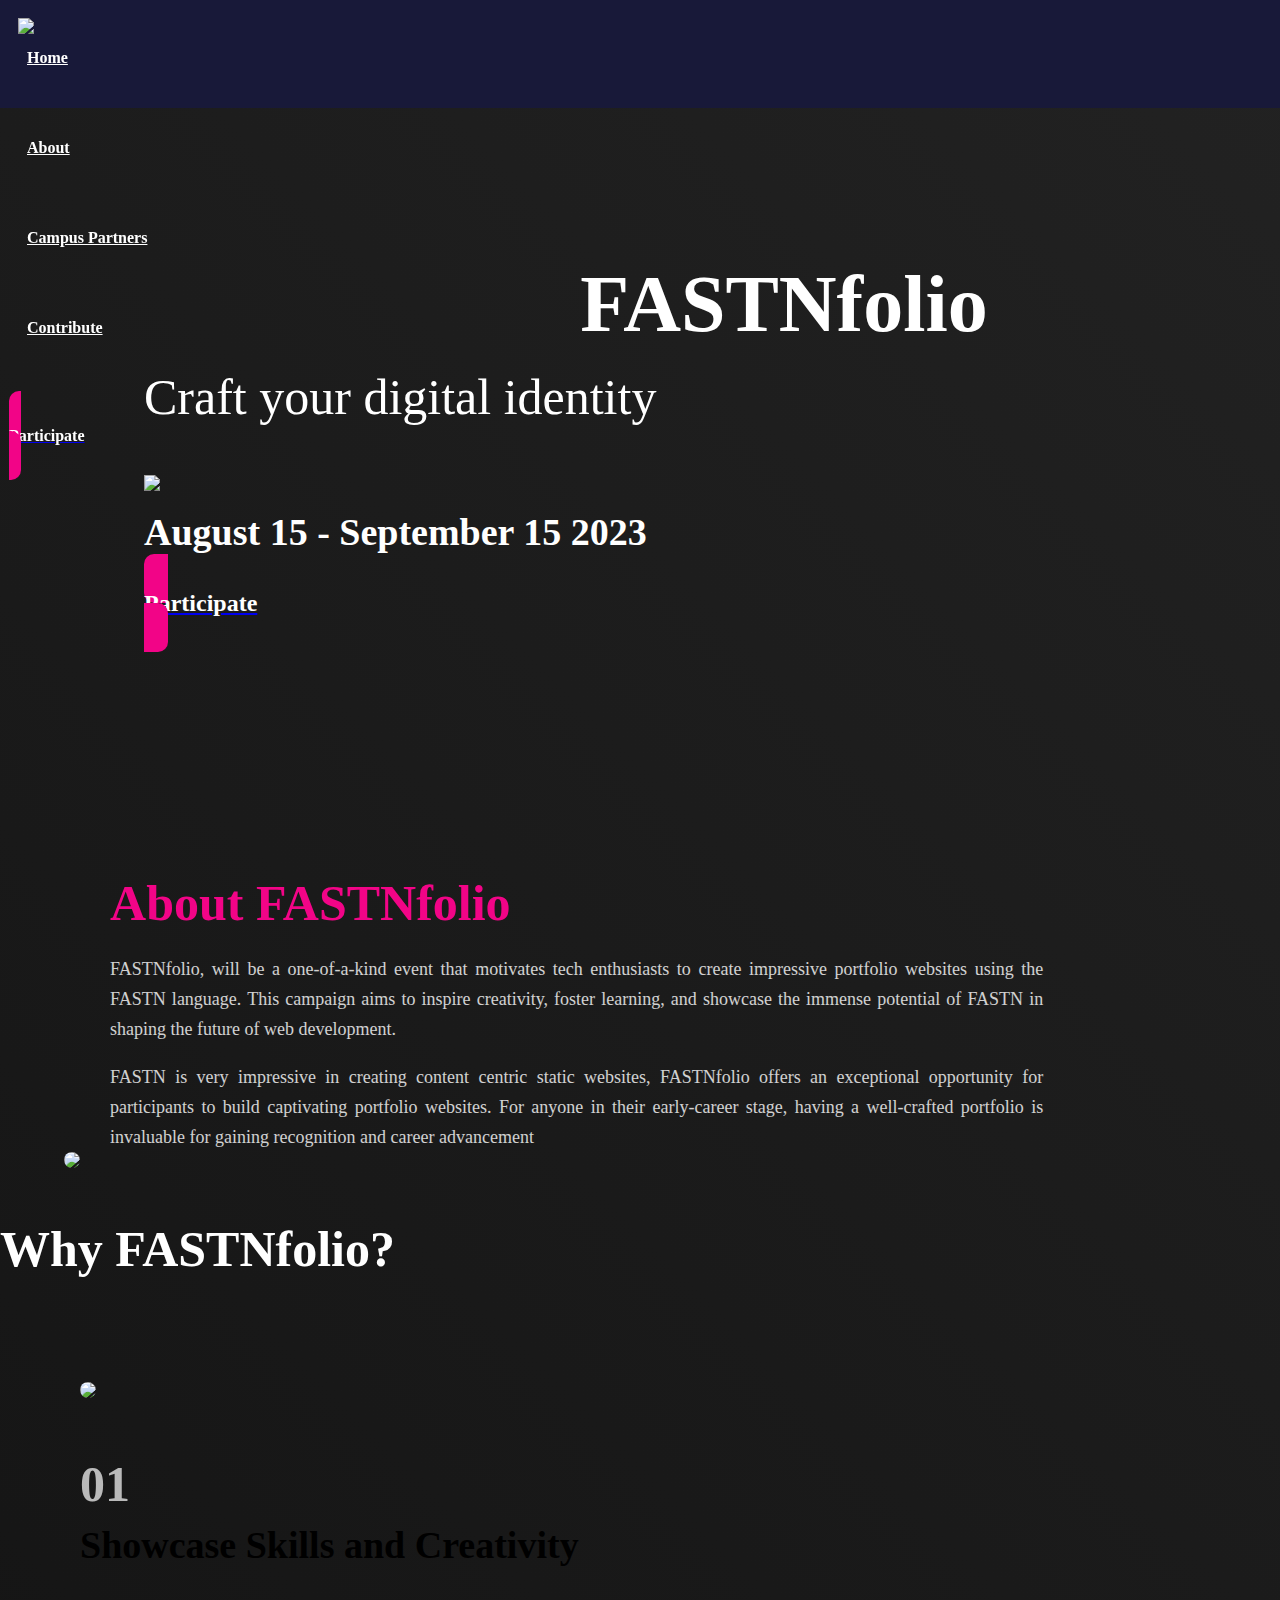
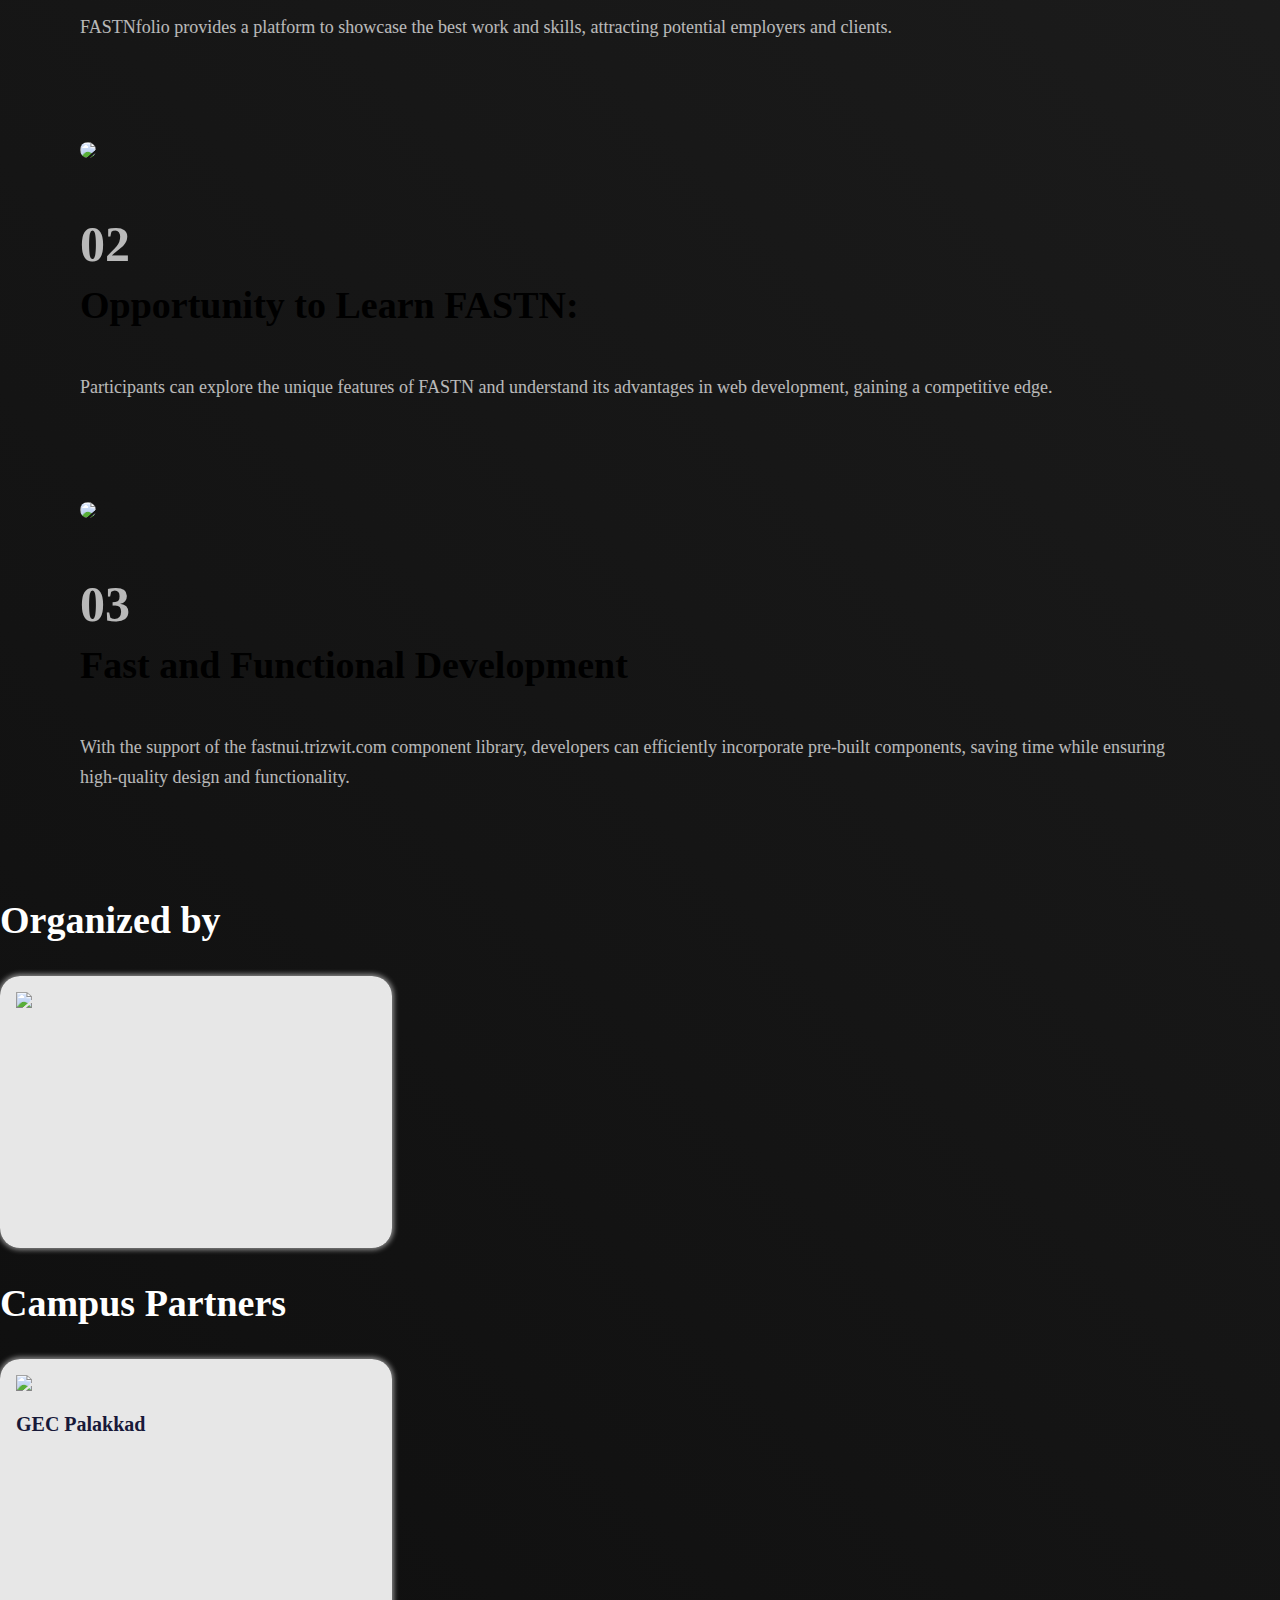
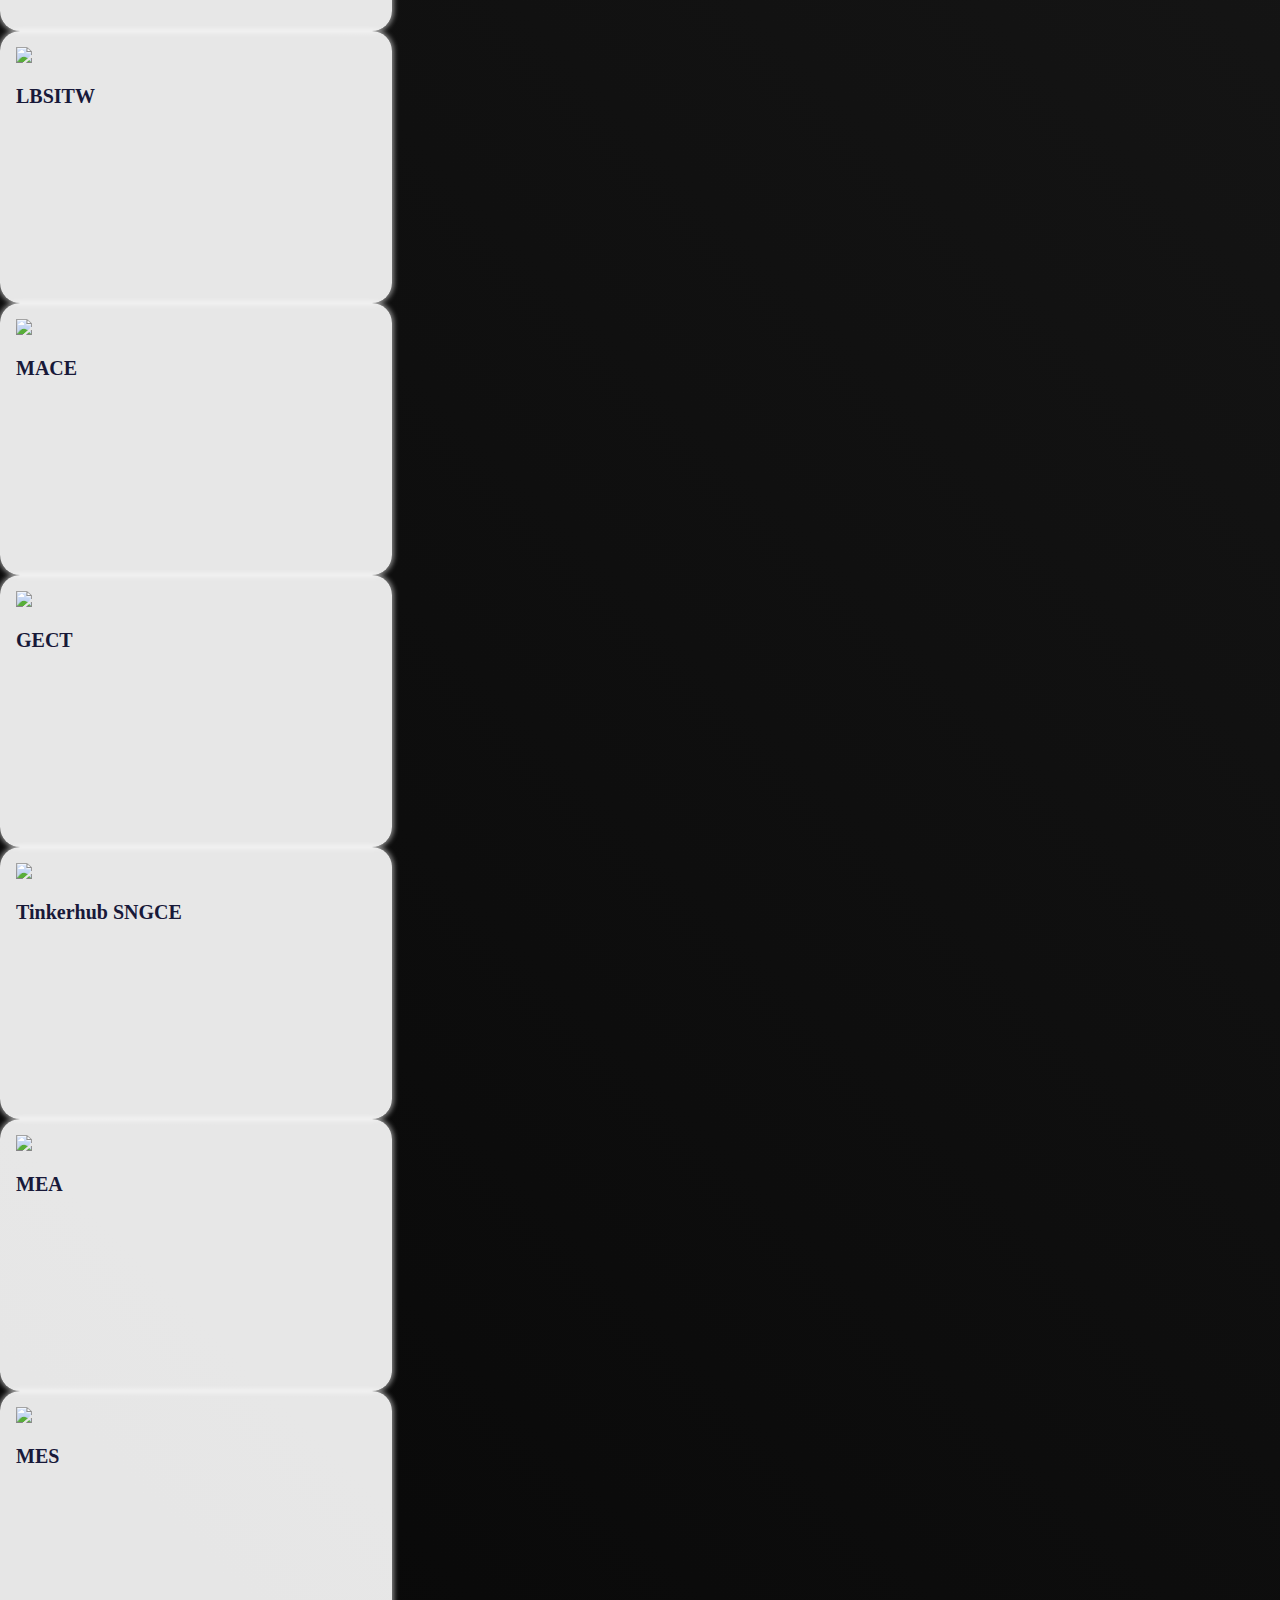
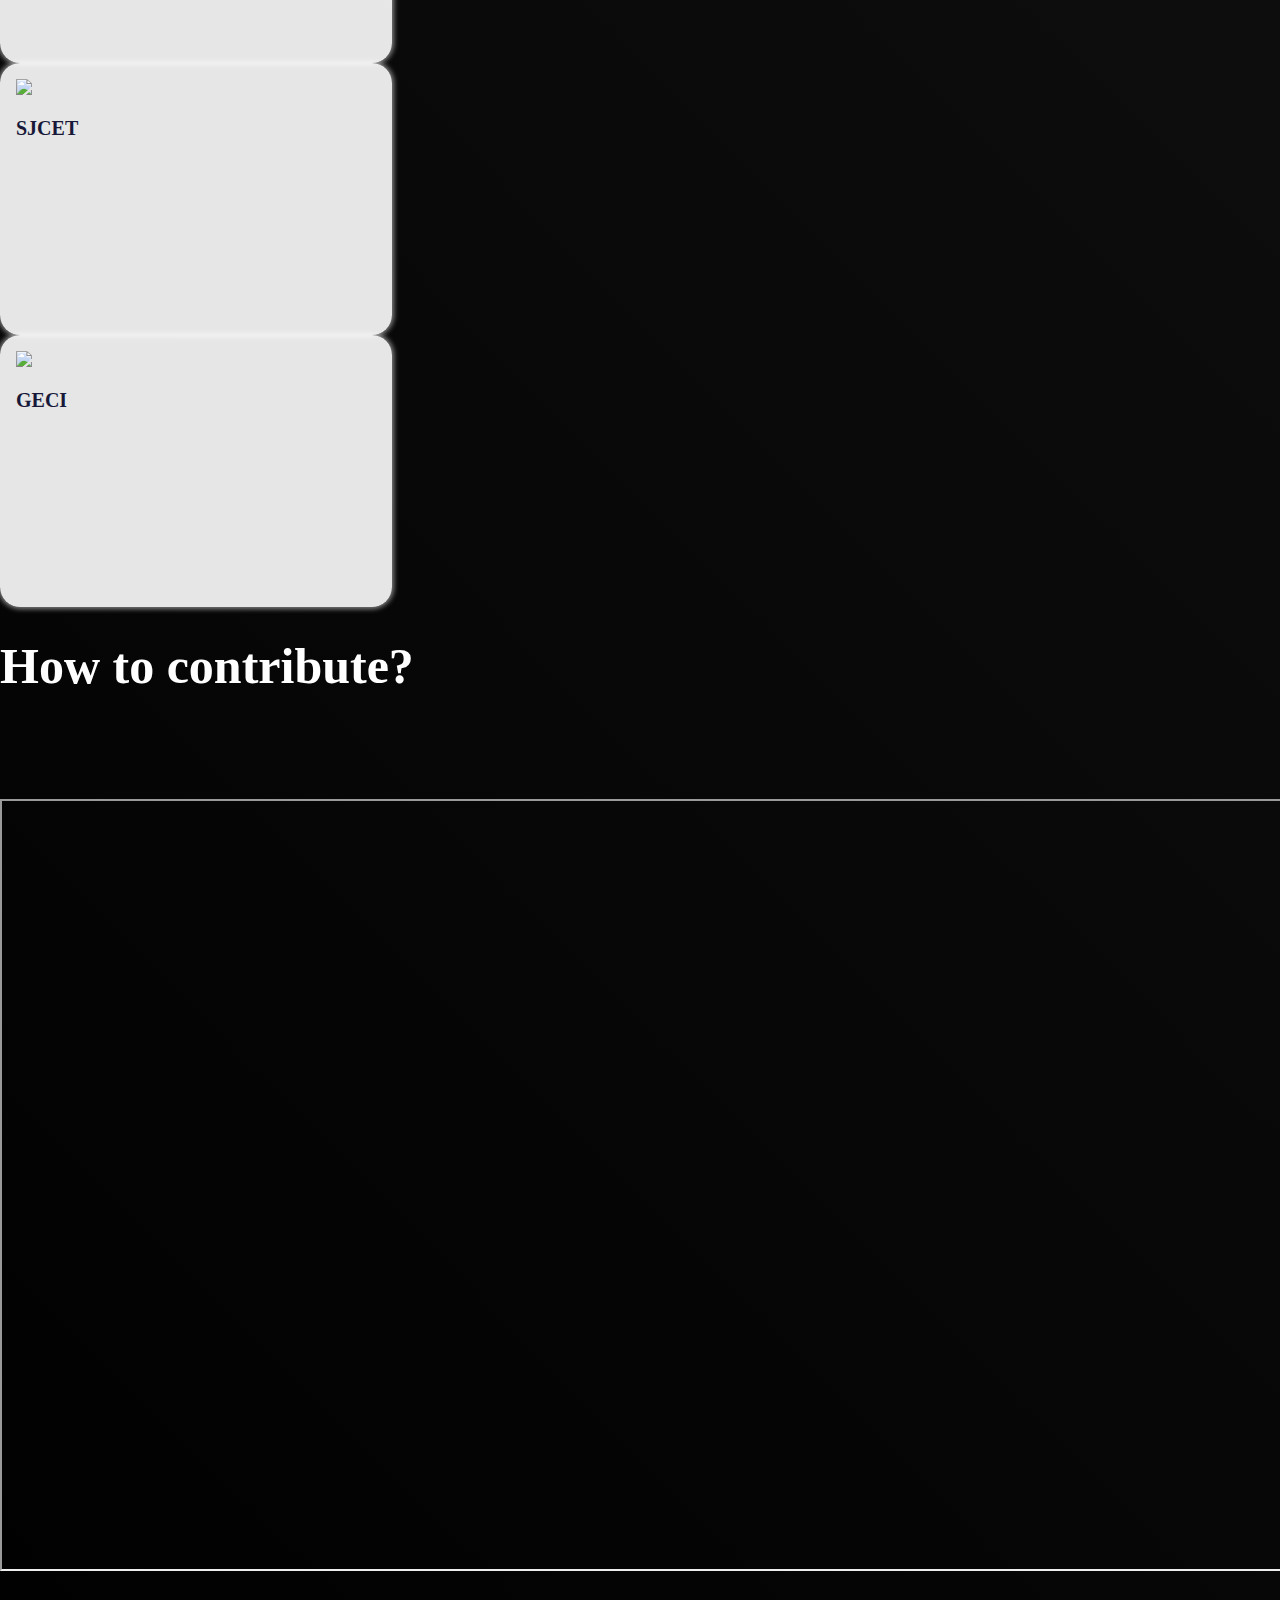
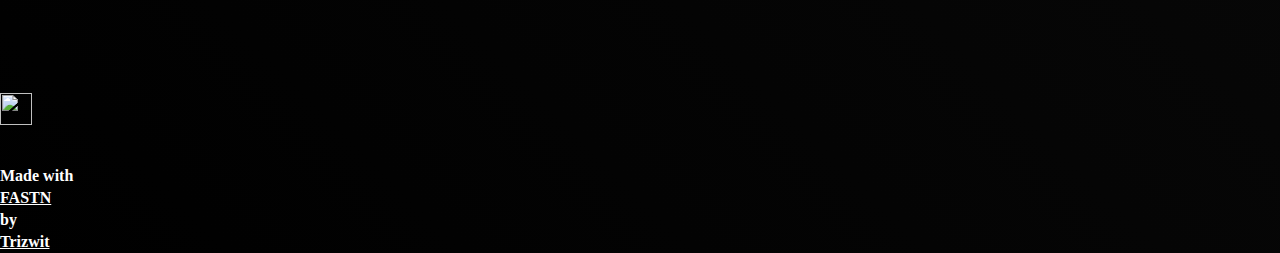
==== index.html @ fe97e2a1 "deploy: 83d14d207a8d8f43d82872fb7453dd240ee8d8f2" ====
<!DOCTYPE html>
<html lang="en" style="height: 100%;">
<head>
<meta charset="UTF-8"><base href="/fastnfolio/">
<meta name="viewport" content="width=device-width, initial-scale=1, maximum-scale=1, user-scalable=0">
<title></title>
<link rel="shortcut icon" href="/-/trizwit.github.io/fastnfolio/images/fastnfolio.jpg" type="image/jpeg">
<script type="ftd" id="ftd-data">
{
"ftd#breakpoint-width": {
"mobile": 768
},
"ftd#dark-mode": false,
"ftd#default-colors": {
"accent": {
"primary": {
"dark": "#2dd4bf",
"light": "#2dd4bf"
},
"secondary": {
"dark": "#4fb2df",
"light": "#4fb2df"
},
"tertiary": {
"dark": "#c5cbd7",
"light": "#c5cbd7"
}
},
"background": {
"base": {
"dark": "#18181b",
"light": "#e7e7e4"
},
"code": {
"dark": "#21222C",
"light": "#F5F5F5"
},
"overlay": {
"dark": "rgba(0, 0, 0, 0.8)",
"light": "rgba(0, 0, 0, 0.8)"
},
"step-1": {
"dark": "#141414",
"light": "#f3f3f3"
},
"step-2": {
"dark": "#585656",
"light": "#c9cece"
}
},
"border": {
"dark": "#434547",
"light": "#434547"
},
"border-strong": {
"dark": "#919192",
"light": "#919192"
},
"cta-danger": {
"base": {
"dark": "#1C1B1F",
"light": "#1C1B1F"
},
"border": {
"dark": "#1C1B1F",
"light": "#1C1B1F"
},
"border-disabled": {
"dark": "#feffff",
"light": "#feffff"
},
"disabled": {
"dark": "#1C1B1F",
"light": "#1C1B1F"
},
"focused": {
"dark": "#1C1B1F",
"light": "#1C1B1F"
},
"hover": {
"dark": "#1C1B1F",
"light": "#1C1B1F"
},
"pressed": {
"dark": "#1C1B1F",
"light": "#1C1B1F"
},
"text": {
"dark": "#1C1B1F",
"light": "#1C1B1F"
},
"text-disabled": {
"dark": "#feffff",
"light": "#feffff"
}
},
"cta-primary": {
"base": {
"dark": "#2dd4bf",
"light": "#2dd4bf"
},
"border": {
"dark": "#2b8074",
"light": "#2b8074"
},
"border-disabled": {
"dark": "#65b693",
"light": "#65b693"
},
"disabled": {
"dark": "rgba(44, 201, 181, 0.1)",
"light": "rgba(44, 201, 181, 0.1)"
},
"focused": {
"dark": "#2cbfac",
"light": "#2cbfac"
},
"hover": {
"dark": "#2c9f90",
"light": "#2c9f90"
},
"pressed": {
"dark": "#2cc9b5",
"light": "#2cc9b5"
},
"text": {
"dark": "#feffff",
"light": "#feffff"
},
"text-disabled": {
"dark": "#65b693",
"light": "#65b693"
}
},
"cta-secondary": {
"base": {
"dark": "#4fb2df",
"light": "#4fb2df"
},
"border": {
"dark": "#209fdb",
"light": "#209fdb"
},
"border-disabled": {
"dark": "#65b693",
"light": "#65b693"
},
"disabled": {
"dark": "rgba(79, 178, 223, 0.1)",
"light": "rgba(79, 178, 223, 0.1)"
},
"focused": {
"dark": "#4fb1df",
"light": "#4fb1df"
},
"hover": {
"dark": "#40afe1",
"light": "#40afe1"
},
"pressed": {
"dark": "#4fb2df",
"light": "#4fb2df"
},
"text": {
"dark": "#ffffff",
"light": "#584b42"
},
"text-disabled": {
"dark": "#65b693",
"light": "#65b693"
}
},
"cta-tertiary": {
"base": {
"dark": "#556375",
"light": "#556375"
},
"border": {
"dark": "#e2e4e7",
"light": "#e2e4e7"
},
"border-disabled": {
"dark": "#65b693",
"light": "#65b693"
},
"disabled": {
"dark": "rgba(85, 99, 117, 0.1)",
"light": "rgba(85, 99, 117, 0.1)"
},
"focused": {
"dark": "#e0e2e6",
"light": "#e0e2e6"
},
"hover": {
"dark": "#c7cbd1",
"light": "#c7cbd1"
},
"pressed": {
"dark": "#3b4047",
"light": "#3b4047"
},
"text": {
"dark": "#ffffff",
"light": "#ffffff"
},
"text-disabled": {
"dark": "#65b693",
"light": "#65b693"
}
},
"custom": {
"eight": {
"dark": "#d554b3",
"light": "#d554b3"
},
"five": {
"dark": "#eb57be",
"light": "#eb57be"
},
"four": {
"dark": "#7a65c7",
"light": "#7a65c7"
},
"nine": {
"dark": "#ec8943",
"light": "#ec8943"
},
"one": {
"dark": "#ed753a",
"light": "#ed753a"
},
"seven": {
"dark": "#7564be",
"light": "#7564be"
},
"six": {
"dark": "#ef8dd6",
"light": "#ef8dd6"
},
"ten": {
"dark": "#da7a4a",
"light": "#da7a4a"
},
"three": {
"dark": "#8fdcf8",
"light": "#8fdcf8"
},
"two": {
"dark": "#f3db5f",
"light": "#f3db5f"
}
},
"error": {
"base": {
"dark": "#311b1f",
"light": "#f5bdbb"
},
"border": {
"dark": "#df2b2b",
"light": "#df2b2b"
},
"text": {
"dark": "#c62a21",
"light": "#c62a21"
}
},
"info": {
"base": {
"dark": "#15223a",
"light": "#c4edfd"
},
"border": {
"dark": "#205694",
"light": "#205694"
},
"text": {
"dark": "#1f6feb",
"light": "#205694"
}
},
"scrim": {
"dark": "#007f9b",
"light": "#007f9b"
},
"shadow": {
"dark": "#007f9b",
"light": "#007f9b"
},
"success": {
"base": {
"dark": "#405508ad",
"light": "#e3f0c4"
},
"border": {
"dark": "#3d741f",
"light": "#3d741f"
},
"text": {
"dark": "#479f16",
"light": "#467b28"
}
},
"text": {
"dark": "#a8a29e",
"light": "#584b42"
},
"text-strong": {
"dark": "#ffffff",
"light": "#141414"
},
"warning": {
"base": {
"dark": "#544607a3",
"light": "#fbefba"
},
"border": {
"dark": "#966220",
"light": "#966220"
},
"text": {
"dark": "#d07f19",
"light": "#966220"
}
}
},
"ftd#default-types": {
"blockquote": {
"desktop": {
"font-family": "sans-serif",
"line-height": "21px",
"size": "16px",
"weight": 400
},
"mobile": {
"font-family": "sans-serif",
"line-height": "21px",
"size": "16px",
"weight": 400
}
},
"button-large": {
"desktop": {
"font-family": "sans-serif",
"line-height": "24px",
"size": "18px",
"weight": 400
},
"mobile": {
"font-family": "sans-serif",
"line-height": "24px",
"size": "18px",
"weight": 400
}
},
"button-medium": {
"desktop": {
"font-family": "sans-serif",
"line-height": "21px",
"size": "16px",
"weight": 400
},
"mobile": {
"font-family": "sans-serif",
"line-height": "21px",
"size": "16px",
"weight": 400
}
},
"button-small": {
"desktop": {
"font-family": "sans-serif",
"line-height": "19px",
"size": "14px",
"weight": 400
},
"mobile": {
"font-family": "sans-serif",
"line-height": "19px",
"size": "14px",
"weight": 400
}
},
"copy-large": {
"desktop": {
"font-family": "sans-serif",
"line-height": "34px",
"size": "22px",
"weight": 400
},
"mobile": {
"font-family": "sans-serif",
"line-height": "28px",
"size": "18px",
"weight": 400
}
},
"copy-regular": {
"desktop": {
"font-family": "sans-serif",
"line-height": "30px",
"size": "18px",
"weight": 400
},
"mobile": {
"font-family": "sans-serif",
"line-height": "24px",
"size": "16px",
"weight": 400
}
},
"copy-small": {
"desktop": {
"font-family": "sans-serif",
"line-height": "24px",
"size": "14px",
"weight": 400
},
"mobile": {
"font-family": "sans-serif",
"line-height": "16px",
"size": "12px",
"weight": 400
}
},
"fine-print": {
"desktop": {
"font-family": "sans-serif",
"line-height": "16px",
"size": "12px",
"weight": 400
},
"mobile": {
"font-family": "sans-serif",
"line-height": "16px",
"size": "12px",
"weight": 400
}
},
"heading-hero": {
"desktop": {
"font-family": "sans-serif",
"line-height": "104px",
"size": "80px",
"weight": 400
},
"mobile": {
"font-family": "sans-serif",
"line-height": "64px",
"size": "48px",
"weight": 400
}
},
"heading-large": {
"desktop": {
"font-family": "sans-serif",
"line-height": "65px",
"size": "50px",
"weight": 400
},
"mobile": {
"font-family": "sans-serif",
"line-height": "54px",
"size": "36px",
"weight": 400
}
},
"heading-medium": {
"desktop": {
"font-family": "sans-serif",
"line-height": "57px",
"size": "38px",
"weight": 400
},
"mobile": {
"font-family": "sans-serif",
"line-height": "40px",
"size": "26px",
"weight": 400
}
},
"heading-small": {
"desktop": {
"font-family": "sans-serif",
"line-height": "31px",
"size": "24px",
"weight": 400
},
"mobile": {
"font-family": "sans-serif",
"line-height": "29px",
"size": "22px",
"weight": 400
}
},
"heading-tiny": {
"desktop": {
"font-family": "sans-serif",
"line-height": "26px",
"size": "20px",
"weight": 400
},
"mobile": {
"font-family": "sans-serif",
"line-height": "24px",
"size": "18px",
"weight": 400
}
},
"label-large": {
"desktop": {
"font-family": "sans-serif",
"line-height": "19px",
"size": "14px",
"weight": 400
},
"mobile": {
"font-family": "sans-serif",
"line-height": "19px",
"size": "14px",
"weight": 400
}
},
"label-small": {
"desktop": {
"font-family": "sans-serif",
"line-height": "16px",
"size": "12px",
"weight": 400
},
"mobile": {
"font-family": "sans-serif",
"line-height": "16px",
"size": "12px",
"weight": 400
}
},
"link": {
"desktop": {
"font-family": "sans-serif",
"line-height": "19px",
"size": "14px",
"weight": 400
},
"mobile": {
"font-family": "sans-serif",
"line-height": "19px",
"size": "14px",
"weight": 400
}
},
"source-code": {
"desktop": {
"font-family": "sans-serif",
"line-height": "30px",
"size": "18px",
"weight": 400
},
"mobile": {
"font-family": "sans-serif",
"line-height": "21px",
"size": "16px",
"weight": 400
}
}
},
"ftd#device": "desktop",
"ftd#empty": "",
"ftd#follow-system-dark-mode": true,
"ftd#font-code": "sans-serif",
"ftd#font-copy": "sans-serif",
"ftd#font-display": "sans-serif",
"ftd#nbsp": "&nbsp;",
"ftd#non-breaking-space": "&nbsp;",
"ftd#space": " ",
"ftd#system-dark-mode": false,
"sarvom.github.io/holy-angel-typography#blockquote": {
"desktop": {
"font-family": "sarvom-github-io-poppins-Poppins",
"letter-spacing": "0px",
"line-height": "16px",
"size": "14px",
"weight": 400
},
"mobile": {
"font-family": "sarvom-github-io-poppins-Poppins",
"letter-spacing": "0px",
"line-height": "16px",
"size": "14px",
"weight": 400
}
},
"sarvom.github.io/holy-angel-typography#blockquote-desktop": {
"font-family": "sarvom-github-io-poppins-Poppins",
"letter-spacing": "0px",
"line-height": "16px",
"size": "14px",
"weight": 400
},
"sarvom.github.io/holy-angel-typography#blockquote-mobile": {
"font-family": "sarvom-github-io-poppins-Poppins",
"letter-spacing": "0px",
"line-height": "16px",
"size": "14px",
"weight": 400
},
"sarvom.github.io/holy-angel-typography#button-large": {
"desktop": {
"font-family": "sarvom-github-io-poppins-Poppins",
"letter-spacing": "0px",
"line-height": "24px",
"size": "18px",
"weight": 700
},
"mobile": {
"font-family": "sarvom-github-io-poppins-Poppins",
"letter-spacing": "0px",
"line-height": "24px",
"size": "18px",
"weight": 700
}
},
"sarvom.github.io/holy-angel-typography#button-large-desktop": {
"font-family": "sarvom-github-io-poppins-Poppins",
"letter-spacing": "0px",
"line-height": "24px",
"size": "18px",
"weight": 700
},
"sarvom.github.io/holy-angel-typography#button-large-mobile": {
"font-family": "sarvom-github-io-poppins-Poppins",
"letter-spacing": "0px",
"line-height": "24px",
"size": "18px",
"weight": 700
},
"sarvom.github.io/holy-angel-typography#button-medium": {
"desktop": {
"font-family": "sarvom-github-io-poppins-Poppins",
"letter-spacing": "0px",
"line-height": "21px",
"size": "16px",
"weight": 700
},
"mobile": {
"font-family": "sarvom-github-io-poppins-Poppins",
"letter-spacing": "0px",
"line-height": "21px",
"size": "16px",
"weight": 400
}
},
"sarvom.github.io/holy-angel-typography#button-medium-desktop": {
"font-family": "sarvom-github-io-poppins-Poppins",
"letter-spacing": "0px",
"line-height": "21px",
"size": "16px",
"weight": 700
},
"sarvom.github.io/holy-angel-typography#button-medium-mobile": {
"font-family": "sarvom-github-io-poppins-Poppins",
"letter-spacing": "0px",
"line-height": "21px",
"size": "16px",
"weight": 400
},
"sarvom.github.io/holy-angel-typography#button-small": {
"desktop": {
"font-family": "sarvom-github-io-poppins-Poppins",
"letter-spacing": "0px",
"line-height": "19px",
"size": "14px",
"weight": 700
},
"mobile": {
"font-family": "sarvom-github-io-poppins-Poppins",
"letter-spacing": "0px",
"line-height": "19px",
"size": "14px",
"weight": 400
}
},
"sarvom.github.io/holy-angel-typography#button-small-desktop": {
"font-family": "sarvom-github-io-poppins-Poppins",
"letter-spacing": "0px",
"line-height": "19px",
"size": "14px",
"weight": 700
},
"sarvom.github.io/holy-angel-typography#button-small-mobile": {
"font-family": "sarvom-github-io-poppins-Poppins",
"letter-spacing": "0px",
"line-height": "19px",
"size": "14px",
"weight": 400
},
"sarvom.github.io/holy-angel-typography#copy-large": {
"desktop": {
"font-family": "sarvom-github-io-poppins-Poppins",
"letter-spacing": "0px",
"line-height": "34px",
"size": "22px",
"weight": 400
},
"mobile": {
"font-family": "sarvom-github-io-poppins-Poppins",
"letter-spacing": "0px",
"line-height": "28px",
"size": "20px",
"weight": 400
}
},
"sarvom.github.io/holy-angel-typography#copy-large-desktop": {
"font-family": "sarvom-github-io-poppins-Poppins",
"letter-spacing": "0px",
"line-height": "34px",
"size": "22px",
"weight": 400
},
"sarvom.github.io/holy-angel-typography#copy-large-mobile": {
"font-family": "sarvom-github-io-poppins-Poppins",
"letter-spacing": "0px",
"line-height": "28px",
"size": "20px",
"weight": 400
},
"sarvom.github.io/holy-angel-typography#copy-regular": {
"desktop": {
"font-family": "sarvom-github-io-poppins-Poppins",
"letter-spacing": "0px",
"line-height": "30px",
"size": "18px",
"weight": 400
},
"mobile": {
"font-family": "sarvom-github-io-poppins-Poppins",
"letter-spacing": "0px",
"line-height": "24px",
"size": "12px",
"weight": 400
}
},
"sarvom.github.io/holy-angel-typography#copy-regular-desktop": {
"font-family": "sarvom-github-io-poppins-Poppins",
"letter-spacing": "0px",
"line-height": "30px",
"size": "18px",
"weight": 400
},
"sarvom.github.io/holy-angel-typography#copy-regular-mobile": {
"font-family": "sarvom-github-io-poppins-Poppins",
"letter-spacing": "0px",
"line-height": "24px",
"size": "12px",
"weight": 400
},
"sarvom.github.io/holy-angel-typography#copy-small": {
"desktop": {
"font-family": "sarvom-github-io-poppins-Poppins",
"letter-spacing": "0px",
"line-height": "24px",
"size": "14px",
"weight": 400
},
"mobile": {
"font-family": "sarvom-github-io-poppins-Poppins",
"letter-spacing": "0px",
"line-height": "16px",
"size": "12px",
"weight": 400
}
},
"sarvom.github.io/holy-angel-typography#copy-small-desktop": {
"font-family": "sarvom-github-io-poppins-Poppins",
"letter-spacing": "0px",
"line-height": "24px",
"size": "14px",
"weight": 400
},
"sarvom.github.io/holy-angel-typography#copy-small-mobile": {
"font-family": "sarvom-github-io-poppins-Poppins",
"letter-spacing": "0px",
"line-height": "16px",
"size": "12px",
"weight": 400
},
"sarvom.github.io/holy-angel-typography#fine-print": {
"desktop": {
"font-family": "sarvom-github-io-poppins-Poppins",
"letter-spacing": "0px",
"line-height": "18px",
"size": "14px",
"weight": 400
},
"mobile": {
"font-family": "sarvom-github-io-poppins-Poppins",
"letter-spacing": "0px",
"line-height": "18px",
"size": "14px",
"weight": 400
}
},
"sarvom.github.io/holy-angel-typography#fine-print-desktop": {
"font-family": "sarvom-github-io-poppins-Poppins",
"letter-spacing": "0px",
"line-height": "18px",
"size": "14px",
"weight": 400
},
"sarvom.github.io/holy-angel-typography#fine-print-mobile": {
"font-family": "sarvom-github-io-poppins-Poppins",
"letter-spacing": "0px",
"line-height": "18px",
"size": "14px",
"weight": 400
},
"sarvom.github.io/holy-angel-typography#heading-hero": {
"desktop": {
"font-family": "sarvom-github-io-poppins-Poppins",
"letter-spacing": "0px",
"line-height": "104px",
"size": "80px",
"weight": 700
},
"mobile": {
"font-family": "sarvom-github-io-poppins-Poppins",
"letter-spacing": "0px",
"line-height": "54px",
"size": "36px",
"weight": 700
}
},
"sarvom.github.io/holy-angel-typography#heading-hero-desktop": {
"font-family": "sarvom-github-io-poppins-Poppins",
"letter-spacing": "0px",
"line-height": "104px",
"size": "80px",
"weight": 700
},
"sarvom.github.io/holy-angel-typography#heading-hero-mobile": {
"font-family": "sarvom-github-io-poppins-Poppins",
"letter-spacing": "0px",
"line-height": "54px",
"size": "36px",
"weight": 700
},
"sarvom.github.io/holy-angel-typography#heading-large": {
"desktop": {
"font-family": "sarvom-github-io-poppins-Poppins",
"letter-spacing": "0px",
"line-height": "65px",
"size": "50px",
"weight": 700
},
"mobile": {
"font-family": "sarvom-github-io-poppins-Poppins",
"letter-spacing": "0px",
"line-height": "40px",
"size": "26px",
"weight": 700
}
},
"sarvom.github.io/holy-angel-typography#heading-large-desktop": {
"font-family": "sarvom-github-io-poppins-Poppins",
"letter-spacing": "0px",
"line-height": "65px",
"size": "50px",
"weight": 700
},
"sarvom.github.io/holy-angel-typography#heading-large-mobile": {
"font-family": "sarvom-github-io-poppins-Poppins",
"letter-spacing": "0px",
"line-height": "40px",
"size": "26px",
"weight": 700
},
"sarvom.github.io/holy-angel-typography#heading-medium": {
"desktop": {
"font-family": "sarvom-github-io-poppins-Poppins",
"letter-spacing": "0px",
"line-height": "57px",
"size": "38px",
"weight": 600
},
"mobile": {
"font-family": "sarvom-github-io-poppins-Poppins",
"letter-spacing": "0px",
"line-height": "29px",
"size": "22px",
"weight": 700
}
},
"sarvom.github.io/holy-angel-typography#heading-medium-desktop": {
"font-family": "sarvom-github-io-poppins-Poppins",
"letter-spacing": "0px",
"line-height": "57px",
"size": "38px",
"weight": 600
},
"sarvom.github.io/holy-angel-typography#heading-medium-mobile": {
"font-family": "sarvom-github-io-poppins-Poppins",
"letter-spacing": "0px",
"line-height": "29px",
"size": "22px",
"weight": 700
},
"sarvom.github.io/holy-angel-typography#heading-small": {
"desktop": {
"font-family": "sarvom-github-io-poppins-Poppins",
"letter-spacing": "0px",
"line-height": "31px",
"size": "24px",
"weight": 500
},
"mobile": {
"font-family": "sarvom-github-io-poppins-Poppins",
"letter-spacing": "0px",
"line-height": "27px",
"size": "18px",
"weight": 500
}
},
"sarvom.github.io/holy-angel-typography#heading-small-desktop": {
"font-family": "sarvom-github-io-poppins-Poppins",
"letter-spacing": "0px",
"line-height": "31px",
"size": "24px",
"weight": 500
},
"sarvom.github.io/holy-angel-typography#heading-small-mobile": {
"font-family": "sarvom-github-io-poppins-Poppins",
"letter-spacing": "0px",
"line-height": "27px",
"size": "18px",
"weight": 500
},
"sarvom.github.io/holy-angel-typography#heading-tiny": {
"desktop": {
"font-family": "sarvom-github-io-poppins-Poppins",
"letter-spacing": "0px",
"line-height": "26px",
"size": "20px",
"weight": 500
},
"mobile": {
"font-family": "sarvom-github-io-poppins-Poppins",
"letter-spacing": "0px",
"line-height": "24px",
"size": "18px",
"weight": 500
}
},
"sarvom.github.io/holy-angel-typography#heading-tiny-desktop": {
"font-family": "sarvom-github-io-poppins-Poppins",
"letter-spacing": "0px",
"line-height": "26px",
"size": "20px",
"weight": 500
},
"sarvom.github.io/holy-angel-typography#heading-tiny-mobile": {
"font-family": "sarvom-github-io-poppins-Poppins",
"letter-spacing": "0px",
"line-height": "24px",
"size": "18px",
"weight": 500
},
"sarvom.github.io/holy-angel-typography#label-large": {
"desktop": {
"font-family": "sarvom-github-io-poppins-Poppins",
"letter-spacing": "0px",
"line-height": "22px",
"size": "16px",
"weight": 400
},
"mobile": {
"font-family": "sarvom-github-io-poppins-Poppins",
"letter-spacing": "0px",
"line-height": "22px",
"size": "16px",
"weight": 400
}
},
"sarvom.github.io/holy-angel-typography#label-large-desktop": {
"font-family": "sarvom-github-io-poppins-Poppins",
"letter-spacing": "0px",
"line-height": "22px",
"size": "16px",
"weight": 400
},
"sarvom.github.io/holy-angel-typography#label-large-mobile": {
"font-family": "sarvom-github-io-poppins-Poppins",
"letter-spacing": "0px",
"line-height": "22px",
"size": "16px",
"weight": 400
},
"sarvom.github.io/holy-angel-typography#label-small": {
"desktop": {
"font-family": "sarvom-github-io-poppins-Poppins",
"letter-spacing": "0px",
"line-height": "16px",
"size": "14px",
"weight": 400
},
"mobile": {
"font-family": "sarvom-github-io-poppins-Poppins",
"letter-spacing": "0px",
"line-height": "16px",
"size": "14px",
"weight": 400
}
},
"sarvom.github.io/holy-angel-typography#label-small-desktop": {
"font-family": "sarvom-github-io-poppins-Poppins",
"letter-spacing": "0px",
"line-height": "16px",
"size": "14px",
"weight": 400
},
"sarvom.github.io/holy-angel-typography#label-small-mobile": {
"font-family": "sarvom-github-io-poppins-Poppins",
"letter-spacing": "0px",
"line-height": "16px",
"size": "14px",
"weight": 400
},
"sarvom.github.io/holy-angel-typography#link": {
"desktop": {
"font-family": "sarvom-github-io-poppins-Poppins",
"letter-spacing": "0px",
"line-height": "19px",
"size": "14px",
"weight": 700
},
"mobile": {
"font-family": "sarvom-github-io-poppins-Poppins",
"letter-spacing": "0px",
"line-height": "19px",
"size": "14px",
"weight": 400
}
},
"sarvom.github.io/holy-angel-typography#link-desktop": {
"font-family": "sarvom-github-io-poppins-Poppins",
"letter-spacing": "0px",
"line-height": "19px",
"size": "14px",
"weight": 700
},
"sarvom.github.io/holy-angel-typography#link-mobile": {
"font-family": "sarvom-github-io-poppins-Poppins",
"letter-spacing": "0px",
"line-height": "19px",
"size": "14px",
"weight": 400
},
"sarvom.github.io/holy-angel-typography#source-code": {
"desktop": {
"font-family": "sarvom-github-io-poppins-Poppins",
"letter-spacing": "0px",
"line-height": "16px",
"size": "14px",
"weight": 400
},
"mobile": {
"font-family": "sarvom-github-io-poppins-Poppins",
"letter-spacing": "0px",
"line-height": "16px",
"size": "14px",
"weight": 400
}
},
"sarvom.github.io/holy-angel-typography#source-code-desktop": {
"font-family": "sarvom-github-io-poppins-Poppins",
"letter-spacing": "0px",
"line-height": "16px",
"size": "14px",
"weight": 400
},
"sarvom.github.io/holy-angel-typography#source-code-mobile": {
"font-family": "sarvom-github-io-poppins-Poppins",
"letter-spacing": "0px",
"line-height": "16px",
"size": "14px",
"weight": 400
},
"sarvom.github.io/holy-angel-typography#types": {
"blockquote": {
"desktop": {
"font-family": "sarvom-github-io-poppins-Poppins",
"letter-spacing": "0px",
"line-height": "16px",
"size": "14px",
"weight": 400
},
"mobile": {
"font-family": "sarvom-github-io-poppins-Poppins",
"letter-spacing": "0px",
"line-height": "16px",
"size": "14px",
"weight": 400
}
},
"button-large": {
"desktop": {
"font-family": "sarvom-github-io-poppins-Poppins",
"letter-spacing": "0px",
"line-height": "24px",
"size": "18px",
"weight": 700
},
"mobile": {
"font-family": "sarvom-github-io-poppins-Poppins",
"letter-spacing": "0px",
"line-height": "24px",
"size": "18px",
"weight": 700
}
},
"button-medium": {
"desktop": {
"font-family": "sarvom-github-io-poppins-Poppins",
"letter-spacing": "0px",
"line-height": "21px",
"size": "16px",
"weight": 700
},
"mobile": {
"font-family": "sarvom-github-io-poppins-Poppins",
"letter-spacing": "0px",
"line-height": "21px",
"size": "16px",
"weight": 400
}
},
"button-small": {
"desktop": {
"font-family": "sarvom-github-io-poppins-Poppins",
"letter-spacing": "0px",
"line-height": "19px",
"size": "14px",
"weight": 700
},
"mobile": {
"font-family": "sarvom-github-io-poppins-Poppins",
"letter-spacing": "0px",
"line-height": "19px",
"size": "14px",
"weight": 400
}
},
"copy-large": {
"desktop": {
"font-family": "sarvom-github-io-poppins-Poppins",
"letter-spacing": "0px",
"line-height": "34px",
"size": "22px",
"weight": 400
},
"mobile": {
"font-family": "sarvom-github-io-poppins-Poppins",
"letter-spacing": "0px",
"line-height": "28px",
"size": "20px",
"weight": 400
}
},
"copy-regular": {
"desktop": {
"font-family": "sarvom-github-io-poppins-Poppins",
"letter-spacing": "0px",
"line-height": "30px",
"size": "18px",
"weight": 400
},
"mobile": {
"font-family": "sarvom-github-io-poppins-Poppins",
"letter-spacing": "0px",
"line-height": "24px",
"size": "12px",
"weight": 400
}
},
"copy-small": {
"desktop": {
"font-family": "sarvom-github-io-poppins-Poppins",
"letter-spacing": "0px",
"line-height": "24px",
"size": "14px",
"weight": 400
},
"mobile": {
"font-family": "sarvom-github-io-poppins-Poppins",
"letter-spacing": "0px",
"line-height": "16px",
"size": "12px",
"weight": 400
}
},
"fine-print": {
"desktop": {
"font-family": "sarvom-github-io-poppins-Poppins",
"letter-spacing": "0px",
"line-height": "18px",
"size": "14px",
"weight": 400
},
"mobile": {
"font-family": "sarvom-github-io-poppins-Poppins",
"letter-spacing": "0px",
"line-height": "18px",
"size": "14px",
"weight": 400
}
},
"heading-hero": {
"desktop": {
"font-family": "sarvom-github-io-poppins-Poppins",
"letter-spacing": "0px",
"line-height": "104px",
"size": "80px",
"weight": 700
},
"mobile": {
"font-family": "sarvom-github-io-poppins-Poppins",
"letter-spacing": "0px",
"line-height": "54px",
"size": "36px",
"weight": 700
}
},
"heading-large": {
"desktop": {
"font-family": "sarvom-github-io-poppins-Poppins",
"letter-spacing": "0px",
"line-height": "65px",
"size": "50px",
"weight": 700
},
"mobile": {
"font-family": "sarvom-github-io-poppins-Poppins",
"letter-spacing": "0px",
"line-height": "40px",
"size": "26px",
"weight": 700
}
},
"heading-medium": {
"desktop": {
"font-family": "sarvom-github-io-poppins-Poppins",
"letter-spacing": "0px",
"line-height": "57px",
"size": "38px",
"weight": 600
},
"mobile": {
"font-family": "sarvom-github-io-poppins-Poppins",
"letter-spacing": "0px",
"line-height": "29px",
"size": "22px",
"weight": 700
}
},
"heading-small": {
"desktop": {
"font-family": "sarvom-github-io-poppins-Poppins",
"letter-spacing": "0px",
"line-height": "31px",
"size": "24px",
"weight": 500
},
"mobile": {
"font-family": "sarvom-github-io-poppins-Poppins",
"letter-spacing": "0px",
"line-height": "27px",
"size": "18px",
"weight": 500
}
},
"heading-tiny": {
"desktop": {
"font-family": "sarvom-github-io-poppins-Poppins",
"letter-spacing": "0px",
"line-height": "26px",
"size": "20px",
"weight": 500
},
"mobile": {
"font-family": "sarvom-github-io-poppins-Poppins",
"letter-spacing": "0px",
"line-height": "24px",
"size": "18px",
"weight": 500
}
},
"label-large": {
"desktop": {
"font-family": "sarvom-github-io-poppins-Poppins",
"letter-spacing": "0px",
"line-height": "22px",
"size": "16px",
"weight": 400
},
"mobile": {
"font-family": "sarvom-github-io-poppins-Poppins",
"letter-spacing": "0px",
"line-height": "22px",
"size": "16px",
"weight": 400
}
},
"label-small": {
"desktop": {
"font-family": "sarvom-github-io-poppins-Poppins",
"letter-spacing": "0px",
"line-height": "16px",
"size": "14px",
"weight": 400
},
"mobile": {
"font-family": "sarvom-github-io-poppins-Poppins",
"letter-spacing": "0px",
"line-height": "16px",
"size": "14px",
"weight": 400
}
},
"link": {
"desktop": {
"font-family": "sarvom-github-io-poppins-Poppins",
"letter-spacing": "0px",
"line-height": "19px",
"size": "14px",
"weight": 700
},
"mobile": {
"font-family": "sarvom-github-io-poppins-Poppins",
"letter-spacing": "0px",
"line-height": "19px",
"size": "14px",
"weight": 400
}
},
"source-code": {
"desktop": {
"font-family": "sarvom-github-io-poppins-Poppins",
"letter-spacing": "0px",
"line-height": "16px",
"size": "14px",
"weight": 400
},
"mobile": {
"font-family": "sarvom-github-io-poppins-Poppins",
"letter-spacing": "0px",
"line-height": "16px",
"size": "14px",
"weight": 400
}
}
},
"sarvom.github.io/poppins/assets#fonts": {
"Poppins": "sarvom-github-io-poppins-Poppins"
},
"trizwit.github.io/fastnfolio/assets#files.gradient-1.css": "-/trizwit.github.io/fastnfolio/gradient-1.css",
"trizwit.github.io/fastnfolio/assets#files.images.Trizwit.png": {
"dark": "-/trizwit.github.io/fastnfolio/images/Trizwit.png",
"light": "-/trizwit.github.io/fastnfolio/images/Trizwit.png"
},
"trizwit.github.io/fastnfolio/assets#files.images.calendar.png": {
"dark": "-/trizwit.github.io/fastnfolio/images/calendar.png",
"light": "-/trizwit.github.io/fastnfolio/images/calendar.png"
},
"trizwit.github.io/fastnfolio/assets#files.images.clock.svg": {
"dark": "-/trizwit.github.io/fastnfolio/images/clock.svg",
"light": "-/trizwit.github.io/fastnfolio/images/clock.svg"
},
"trizwit.github.io/fastnfolio/assets#files.images.close.svg": {
"dark": "-/trizwit.github.io/fastnfolio/images/close.svg",
"light": "-/trizwit.github.io/fastnfolio/images/close.svg"
},
"trizwit.github.io/fastnfolio/assets#files.images.community.png": {
"dark": "-/trizwit.github.io/fastnfolio/images/community.png",
"light": "-/trizwit.github.io/fastnfolio/images/community.png"
},
"trizwit.github.io/fastnfolio/assets#files.images.fastnfolio-logo.png": {
"dark": "-/trizwit.github.io/fastnfolio/images/fastnfolio-logo.png",
"light": "-/trizwit.github.io/fastnfolio/images/fastnfolio-logo.png"
},
"trizwit.github.io/fastnfolio/assets#files.images.location-2.png": {
"dark": "-/trizwit.github.io/fastnfolio/images/location-2.png",
"light": "-/trizwit.github.io/fastnfolio/images/location-2.png"
},
"trizwit.github.io/fastnfolio/assets#files.images.menu.svg": {
"dark": "-/trizwit.github.io/fastnfolio/images/menu.svg",
"light": "-/trizwit.github.io/fastnfolio/images/menu.svg"
},
"trizwit.github.io/fastnfolio/assets#files.images.tinkerhub-sngce.png": {
"dark": "-/trizwit.github.io/fastnfolio/images/tinkerhub-sngce.png",
"light": "-/trizwit.github.io/fastnfolio/images/tinkerhub-sngce.png"
},
"trizwit.github.io/fastnfolio/assets#files.images.twit.svg": {
"dark": "-/trizwit.github.io/fastnfolio/images/twit.svg",
"light": "-/trizwit.github.io/fastnfolio/images/twit.svg"
},
"trizwit.github.io/fastnfolio/button#button-2:is-active:0,0,0,0,1,4,0": false,
"trizwit.github.io/fastnfolio/button#button-2:link:0,0,0,0,1,4,0": "https://github.com/Trizwit/fastnfoliotemp",
"trizwit.github.io/fastnfolio/button#button-3:is-active:0,0,1,0,0,5": false,
"trizwit.github.io/fastnfolio/button#button-3:link:0,0,1,0,0,5": "https://github.com/Trizwit/fastnfoliotemp",
"trizwit.github.io/fastnfolio/button#button-4:is-active:0,0,1,1,0,4": false,
"trizwit.github.io/fastnfolio/button#button-4:link:0,0,1,1,0,4": "https://github.com/Trizwit/fastnfoliotemp",
"trizwit.github.io/fastnfolio/button#button-5:is-active:0,0,0,1,5,0": false,
"trizwit.github.io/fastnfolio/button#button-5:link:0,0,0,1,5,0": "https://github.com/Trizwit/fastnfoliotemp",
"trizwit.github.io/fastnfolio/common#box": {
"blur": "5px",
"color": {
"dark": "#ffffff88",
"light": "#ffffff88"
},
"inset": false,
"spread": "2px",
"x-offset": "0px",
"y-offset": "0px"
},
"trizwit.github.io/fastnfolio/hero#hero:content:0,0,1": "Craft your digital identity",
"trizwit.github.io/fastnfolio/hero#hero:cta-button-1:0,0,1": "Participate",
"trizwit.github.io/fastnfolio/hero#hero:heading:0,0,1": "FASTNfolio",
"trizwit.github.io/fastnfolio/hero#hero:text-1:0,0,1": "August 15 - September 15 2023",
"trizwit.github.io/fastnfolio/lib#about:body:0,0,2": "FASTNfolio, will be a one-of-a-kind event that motivates tech enthusiasts to create \nimpressive portfolio websites using the FASTN language. This campaign aims to inspire\ncreativity, foster learning, and showcase the immense potential of FASTN in shaping the \nfuture of web development.\n\nFASTN is very impressive in creating content centric static websites, FASTNfolio offers an \nexceptional opportunity for participants to build captivating portfolio websites. For \nanyone in their early-career stage, having a well-crafted portfolio is invaluable for \ngaining recognition and career advancement",
"trizwit.github.io/fastnfolio/lib#about:title:0,0,2": "About FASTNfolio",
"trizwit.github.io/fastnfolio/lib#color-values-2": [
{
"color": {
"dark": "#000000",
"light": "#000000"
}
},
{
"color": {
"dark": "#222222",
"light": "#222222"
}
}
],
"trizwit.github.io/fastnfolio/lib#container-with-title:c:0,0,3": [],
"trizwit.github.io/fastnfolio/lib#container-with-title:c:0,0,6": [],
"trizwit.github.io/fastnfolio/lib#container-with-title:title:0,0,3": "Why FASTNfolio?",
"trizwit.github.io/fastnfolio/lib#container-with-title:title:0,0,6": "How to contribute?",
"trizwit.github.io/fastnfolio/lib#image-with-content:body:0,0,3,1,0": "FASTNfolio provides a platform to showcase the best work and skills, attracting potential \nemployers and clients.",
"trizwit.github.io/fastnfolio/lib#image-with-content:body:0,0,3,1,1": "Participants can explore the unique features of FASTN and understand its advantages in web \ndevelopment, gaining a competitive edge.",
"trizwit.github.io/fastnfolio/lib#image-with-content:body:0,0,3,1,2": "With the support of the fastnui.trizwit.com component library, developers can efficiently \nincorporate pre-built components, saving time while ensuring high-quality design and \nfunctionality.",
"trizwit.github.io/fastnfolio/lib#image-with-content:number:0,0,3,1,0": "01",
"trizwit.github.io/fastnfolio/lib#image-with-content:number:0,0,3,1,1": "02",
"trizwit.github.io/fastnfolio/lib#image-with-content:number:0,0,3,1,2": "03",
"trizwit.github.io/fastnfolio/lib#image-with-content:title:0,0,3,1,0": "Showcase Skills and Creativity",
"trizwit.github.io/fastnfolio/lib#image-with-content:title:0,0,3,1,1": "Opportunity to Learn FASTN:",
"trizwit.github.io/fastnfolio/lib#image-with-content:title:0,0,3,1,2": "Fast and Functional Development",
"trizwit.github.io/fastnfolio/lib#lg": {
"colors": [
{
"color": {
"dark": "#000000",
"light": "#000000"
}
},
{
"color": {
"dark": "#222222",
"light": "#222222"
}
}
],
"direction": "to top right"
},
"trizwit.github.io/fastnfolio/lib#page:c:0": [],
"trizwit.github.io/fastnfolio/lib#sponsor-card:is-active:0,0,4,1,0": false,
"trizwit.github.io/fastnfolio/lib#sponsor-card:is-active:0,0,5,1,0": false,
"trizwit.github.io/fastnfolio/lib#sponsor-card:is-active:0,0,5,1,1": false,
"trizwit.github.io/fastnfolio/lib#sponsor-card:is-active:0,0,5,1,2": false,
"trizwit.github.io/fastnfolio/lib#sponsor-card:is-active:0,0,5,1,3": false,
"trizwit.github.io/fastnfolio/lib#sponsor-card:is-active:0,0,5,1,4": false,
"trizwit.github.io/fastnfolio/lib#sponsor-card:is-active:0,0,5,1,5": false,
"trizwit.github.io/fastnfolio/lib#sponsor-card:is-active:0,0,5,1,6": false,
"trizwit.github.io/fastnfolio/lib#sponsor-card:is-active:0,0,5,1,7": false,
"trizwit.github.io/fastnfolio/lib#sponsor-card:is-active:0,0,5,1,8": false,
"trizwit.github.io/fastnfolio/lib#sponsor-card:name:0,0,5,1,0": "GEC Palakkad",
"trizwit.github.io/fastnfolio/lib#sponsor-card:name:0,0,5,1,1": "LBSITW",
"trizwit.github.io/fastnfolio/lib#sponsor-card:name:0,0,5,1,2": "MACE",
"trizwit.github.io/fastnfolio/lib#sponsor-card:name:0,0,5,1,3": "GECT",
"trizwit.github.io/fastnfolio/lib#sponsor-card:name:0,0,5,1,4": "Tinkerhub SNGCE",
"trizwit.github.io/fastnfolio/lib#sponsor-card:name:0,0,5,1,5": "MEA",
"trizwit.github.io/fastnfolio/lib#sponsor-card:name:0,0,5,1,6": "MES",
"trizwit.github.io/fastnfolio/lib#sponsor-card:name:0,0,5,1,7": "SJCET",
"trizwit.github.io/fastnfolio/lib#sponsor-card:name:0,0,5,1,8": "GECI",
"trizwit.github.io/fastnfolio/lib#sponsor-section:card:0,0,4": [],
"trizwit.github.io/fastnfolio/lib#sponsor-section:card:0,0,5": [],
"trizwit.github.io/fastnfolio/lib#sponsor-section:title:0,0,4": "Organized by",
"trizwit.github.io/fastnfolio/lib#sponsor-section:title:0,0,5": "Campus Partners",
"trizwit.github.io/fastnfolio/navbar#navbar-desktop:is-active-1:0,0,0,1": false,
"trizwit.github.io/fastnfolio/navbar#navbar-desktop:is-active-2:0,0,0,1": false,
"trizwit.github.io/fastnfolio/navbar#navbar-desktop:is-active-3:0,0,0,1": false,
"trizwit.github.io/fastnfolio/navbar#navbar-desktop:is-active-4:0,0,0,1": false,
"trizwit.github.io/fastnfolio/navbar#navbar-desktop:is-active-5:0,0,0,1": false,
"trizwit.github.io/fastnfolio/navbar#navbar-mobile:open:0,0,0,0": false,
"trizwit.github.io/fastnfolio/navbar#navbar:cta-button-1:0,0,0": "Participate",
"trizwit.github.io/fastnfolio/navbar#navbar:cta-text-1:0,0,0": "Home",
"trizwit.github.io/fastnfolio/navbar#navbar:cta-text-2:0,0,0": "About",
"trizwit.github.io/fastnfolio/navbar#navbar:cta-text-3:0,0,0": "Campus Partners",
"trizwit.github.io/fastnfolio/navbar#navbar:cta-text-4:0,0,0": "Contribute"
}
</script>
<script type="ftd" id="ftd-external-children">
{}
</script>
<script>

</script>
<style>

</style>
<link rel="stylesheet" href="default-C5FF83A8B3723F00CC5D810569E9D4ADF83311143685244B4504BD9A34F6904F.css">
<link rel="stylesheet" href="-/trizwit.github.io/fastnfolio/gradient-1.css">

</head>
<body style="height: 100%; margin: 0;">

<div data-id="main" style="height: 100%; width: 100%" class="ft_common ft_column"><div data-id="0:main" style="background-image: linear-gradient(45deg, rgba(0,0,0,1), rgba(34,34,34,1)); width: 100%" class="ft_common ft_column"><div data-id="0,0:main" style="width: 100%" class="ft_common ft_column"><div data-id="0,0,0:main" style="left: 0px; position: sticky; top: 0px; width: 100%; z-index: 1000" class="ft_common ft_column"><div data-id="0,0,0,0:main" style="background-color: rgba(24,25,57,1); display: none; height: fit-content; padding: 8px; width: 100%" class="ft_common ft_column"><div data-id="0,0,0,0,0:main" style="gap: 0; justify-content: space-between; width: 100%" class="ft_common ft_row"><img data-id="0,0,0,0,0,0:main" src="-/trizwit.github.io/fastnfolio/images/fastnfolio-logo.png" style="height: 40px; margin-left: 8px" class="ft_common"></img><img data-id="0,0,0,0,0,1:main" src="-/trizwit.github.io/fastnfolio/images/menu.svg" onclick="window.ftd.handle_event(event, 'main', '[{&quot;name&quot;:&quot;ftd__set_bool___main&quot;,&quot;values&quot;:[[&quot;a&quot;,{&quot;mutable&quot;:true,&quot;reference&quot;:&quot;trizwit.github.io/fastnfolio/navbar#navbar-mobile:open:0,0,0,0&quot;}],[&quot;v&quot;,true]]}]', this)" style="align-self: center; cursor: pointer; height: 32px" class="ft_common"></img><img data-id="0,0,0,0,0,2:main" src="-/trizwit.github.io/fastnfolio/images/close.svg" onclick="window.ftd.handle_event(event, 'main', '[{&quot;name&quot;:&quot;ftd__set_bool___main&quot;,&quot;values&quot;:[[&quot;a&quot;,{&quot;mutable&quot;:true,&quot;reference&quot;:&quot;trizwit.github.io/fastnfolio/navbar#navbar-mobile:open:0,0,0,0&quot;}],[&quot;v&quot;,false]]}]', this)" style="align-self: center; cursor: pointer; display: none; height: 32px" class="ft_common"></img></div><div data-id="0,0,0,0,1:main" style="align-items: start; display: none; gap: 8px; justify-content: center; margin-top: 16px; padding-left: 16px; width: 100%" class="ft_common ft_column"><a data-id="0,0,0,0,1,0:main" href="index.html" style="color: rgba(255,255,255,1); font-family: sarvom-github-io-poppins-Poppins; font-size: 20px; font-weight: 500; letter-spacing: 0px; line-height: 26px; margin-top: 8px" class="ft_common ft_md">Home</a><a data-id="0,0,0,0,1,1:main" href="index.html#aboutus" onclick="window.ftd.handle_event(event, 'main', '[{&quot;name&quot;:&quot;ftd__set_bool___main&quot;,&quot;values&quot;:[[&quot;a&quot;,{&quot;mutable&quot;:true,&quot;reference&quot;:&quot;trizwit.github.io/fastnfolio/navbar#navbar-mobile:open:0,0,0,0&quot;}],[&quot;v&quot;,false]]}]', this)" style="color: rgba(255,255,255,1); cursor: pointer; font-family: sarvom-github-io-poppins-Poppins; font-size: 20px; font-weight: 500; letter-spacing: 0px; line-height: 26px; margin-top: 8px" class="ft_common ft_md">About</a><a data-id="0,0,0,0,1,2:main" href="index.html#sponsors" onclick="window.ftd.handle_event(event, 'main', '[{&quot;name&quot;:&quot;ftd__set_bool___main&quot;,&quot;values&quot;:[[&quot;a&quot;,{&quot;mutable&quot;:true,&quot;reference&quot;:&quot;trizwit.github.io/fastnfolio/navbar#navbar-mobile:open:0,0,0,0&quot;}],[&quot;v&quot;,false]]}]', this)" style="color: rgba(255,255,255,1); cursor: pointer; font-family: sarvom-github-io-poppins-Poppins; font-size: 20px; font-weight: 500; letter-spacing: 0px; line-height: 26px; margin-top: 8px" class="ft_common ft_md">Campus Partners</a><a data-id="0,0,0,0,1,3:main" href="index.html#speakers" onclick="window.ftd.handle_event(event, 'main', '[{&quot;name&quot;:&quot;ftd__set_bool___main&quot;,&quot;values&quot;:[[&quot;a&quot;,{&quot;mutable&quot;:true,&quot;reference&quot;:&quot;trizwit.github.io/fastnfolio/navbar#navbar-mobile:open:0,0,0,0&quot;}],[&quot;v&quot;,false]]}]', this)" style="color: rgba(255,255,255,1); cursor: pointer; font-family: sarvom-github-io-poppins-Poppins; font-size: 20px; font-weight: 500; letter-spacing: 0px; line-height: 26px; margin-top: 8px" class="ft_common ft_md">Contribute</a><div data-id="0,0,0,0,1,4:main" style="align-items: center; gap: 8px; justify-content: center; margin-top: 24px; width: 100%" class="ft_common ft_row"><a data-id="0,0,0,0,1,4,0:main" href="https://github.com/Trizwit/fastnfoliotemp" onclick="window.ftd.handle_event(event, 'main', '[{&quot;name&quot;:&quot;ftd__set_bool___main&quot;,&quot;values&quot;:[[&quot;a&quot;,{&quot;mutable&quot;:true,&quot;reference&quot;:&quot;trizwit.github.io/fastnfolio/navbar#navbar-mobile:open:0,0,0,0&quot;}],[&quot;v&quot;,false]]}]', this)" style="align-items: center; background-color: rgba(242,4,135,1); border-bottom-width: 2px; border-left-width: 2px; border-radius: 10px; border-right-width: 2px; border-top-width: 2px; cursor: pointer; justify-content: center; padding-bottom: 16px; padding-left: 12px; padding-right: 12px; padding-top: 16px; width: 100px" class="ft_common ft_row"><div data-id="0,0,0,0,1,4,0,0:main" style="color: rgba(255,255,255,1); font-family: sarvom-github-io-poppins-Poppins; font-size: 16px; font-weight: 400; letter-spacing: 0px; line-height: 22px" class="ft_common ft_md">Participate</div></a></div></div></div><div data-id="0,0,0,1:main" style="align-items: center; background-color: rgba(24,25,57,1); gap: 16px; height: 10vh; justify-content: center; left: 0px; padding: 1vh; position: sticky; top: 0px; width: 100%; z-index: 99999" class="ft_common ft_row"><img data-id="0,0,0,1,0:main" src="-/trizwit.github.io/fastnfolio/images/fastnfolio-logo.png" style="align-self: center; height: 64px; padding: 1vh" class="ft_common"></img><div data-id="0,0,0,1,1:main" onmouseenter="window.ftd.handle_event(event, 'main', '[{&quot;name&quot;:&quot;ftd__set_bool___main&quot;,&quot;values&quot;:[[&quot;a&quot;,{&quot;mutable&quot;:true,&quot;reference&quot;:&quot;trizwit.github.io/fastnfolio/navbar#navbar-desktop:is-active-1:0,0,0,1&quot;}],[&quot;v&quot;,true]]}]', this)" onmouseleave="window.ftd.handle_event(event, 'main', '[{&quot;name&quot;:&quot;ftd__set_bool___main&quot;,&quot;values&quot;:[[&quot;a&quot;,{&quot;mutable&quot;:true,&quot;reference&quot;:&quot;trizwit.github.io/fastnfolio/navbar#navbar-desktop:is-active-1:0,0,0,1&quot;}],[&quot;v&quot;,false]]}]', this)" style="align-items: center; border-color: rgba(242,4,135,1); height: 100%; justify-content: center; margin-left: 2vh; margin-right: 2vh" class="ft_common ft_column"><a data-id="0,0,0,1,1,0:main" href="index.html" style="align-self: center; color: rgba(255,255,255,1); font-family: sarvom-github-io-poppins-Poppins; font-size: 16px; font-weight: 600; letter-spacing: 0px; line-height: 22px" class="ft_common ft_md">Home</a></div><div data-id="0,0,0,1,2:main" onmouseenter="window.ftd.handle_event(event, 'main', '[{&quot;name&quot;:&quot;ftd__set_bool___main&quot;,&quot;values&quot;:[[&quot;a&quot;,{&quot;mutable&quot;:true,&quot;reference&quot;:&quot;trizwit.github.io/fastnfolio/navbar#navbar-desktop:is-active-2:0,0,0,1&quot;}],[&quot;v&quot;,true]]}]', this)" onmouseleave="window.ftd.handle_event(event, 'main', '[{&quot;name&quot;:&quot;ftd__set_bool___main&quot;,&quot;values&quot;:[[&quot;a&quot;,{&quot;mutable&quot;:true,&quot;reference&quot;:&quot;trizwit.github.io/fastnfolio/navbar#navbar-desktop:is-active-2:0,0,0,1&quot;}],[&quot;v&quot;,false]]}]', this)" style="align-items: center; border-color: rgba(242,4,135,1); height: 100%; justify-content: center; margin-left: 2vh; margin-right: 2vh" class="ft_common ft_column"><a data-id="0,0,0,1,2,0:main" href="index.html#aboutus" style="align-self: center; color: rgba(255,255,255,1); font-family: sarvom-github-io-poppins-Poppins; font-size: 16px; font-weight: 600; letter-spacing: 0px; line-height: 22px" class="ft_common ft_md">About</a></div><div data-id="0,0,0,1,3:main" onmouseenter="window.ftd.handle_event(event, 'main', '[{&quot;name&quot;:&quot;ftd__set_bool___main&quot;,&quot;values&quot;:[[&quot;a&quot;,{&quot;mutable&quot;:true,&quot;reference&quot;:&quot;trizwit.github.io/fastnfolio/navbar#navbar-desktop:is-active-3:0,0,0,1&quot;}],[&quot;v&quot;,true]]}]', this)" onmouseleave="window.ftd.handle_event(event, 'main', '[{&quot;name&quot;:&quot;ftd__set_bool___main&quot;,&quot;values&quot;:[[&quot;a&quot;,{&quot;mutable&quot;:true,&quot;reference&quot;:&quot;trizwit.github.io/fastnfolio/navbar#navbar-desktop:is-active-3:0,0,0,1&quot;}],[&quot;v&quot;,false]]}]', this)" style="align-items: center; border-color: rgba(242,4,135,1); height: 100%; justify-content: center; margin-left: 2vh; margin-right: 2vh" class="ft_common ft_column"><a data-id="0,0,0,1,3,0:main" href="index.html#sponsors" style="align-self: center; color: rgba(255,255,255,1); font-family: sarvom-github-io-poppins-Poppins; font-size: 16px; font-weight: 600; letter-spacing: 0px; line-height: 22px" class="ft_common ft_md">Campus Partners</a></div><div data-id="0,0,0,1,4:main" onmouseenter="window.ftd.handle_event(event, 'main', '[{&quot;name&quot;:&quot;ftd__set_bool___main&quot;,&quot;values&quot;:[[&quot;a&quot;,{&quot;mutable&quot;:true,&quot;reference&quot;:&quot;trizwit.github.io/fastnfolio/navbar#navbar-desktop:is-active-4:0,0,0,1&quot;}],[&quot;v&quot;,true]]}]', this)" onmouseleave="window.ftd.handle_event(event, 'main', '[{&quot;name&quot;:&quot;ftd__set_bool___main&quot;,&quot;values&quot;:[[&quot;a&quot;,{&quot;mutable&quot;:true,&quot;reference&quot;:&quot;trizwit.github.io/fastnfolio/navbar#navbar-desktop:is-active-4:0,0,0,1&quot;}],[&quot;v&quot;,false]]}]', this)" style="align-items: center; border-color: rgba(242,4,135,1); height: 100%; justify-content: center; margin-left: 2vh; margin-right: 2vh" class="ft_common ft_column"><a data-id="0,0,0,1,4,0:main" href="index.html#speakers" style="align-self: center; color: rgba(255,255,255,1); font-family: sarvom-github-io-poppins-Poppins; font-size: 16px; font-weight: 600; letter-spacing: 0px; line-height: 22px" class="ft_common ft_md">Contribute</a></div><div data-id="0,0,0,1,5:main" style="align-items: center; align-self: center; gap: 16px; justify-content: end; margin-right: 4vw" class="ft_common ft_row"><a data-id="0,0,0,1,5,0:main" href="https://github.com/Trizwit/fastnfoliotemp" onmouseenter="window.ftd.handle_event(event, 'main', '[{&quot;name&quot;:&quot;ftd__set_bool___main&quot;,&quot;values&quot;:[[&quot;a&quot;,{&quot;mutable&quot;:true,&quot;reference&quot;:&quot;trizwit.github.io/fastnfolio/button#button-5:is-active:0,0,0,1,5,0&quot;}],[&quot;v&quot;,true]]}]', this)" onmouseleave="window.ftd.handle_event(event, 'main', '[{&quot;name&quot;:&quot;ftd__set_bool___main&quot;,&quot;values&quot;:[[&quot;a&quot;,{&quot;mutable&quot;:true,&quot;reference&quot;:&quot;trizwit.github.io/fastnfolio/button#button-5:is-active:0,0,0,1,5,0&quot;}],[&quot;v&quot;,false]]}]', this)" style="align-items: center; background-color: rgba(242,4,135,1); border-radius: 10px; justify-content: center; padding-bottom: 16px; padding-left: 12px; padding-right: 12px; padding-top: 16px; width: 120px" class="ft_common ft_row"><div data-id="0,0,0,1,5,0,0:main" style="color: rgba(255,255,255,1); font-family: sarvom-github-io-poppins-Poppins; font-size: 16px; font-weight: 700; letter-spacing: 0px; line-height: 22px" class="ft_common ft_md">Participate</div></a></div></div></div><div data-id="0,0,1:main" style="background-image: url(images/bg.png); width: 100%" class="ft_common ft_column"><div data-id="0,0,1,0:main" style="align-items: center; background-image: url(images/bg-2.png); display: none; height: 100vh; justify-content: center" class="ft_common ft_column"><div data-id="0,0,1,0,0:main" style="align-items: center; align-self: center; justify-content: center; margin-bottom: 24px; margin-top: 24px; padding-left: 5vw; padding-right: 5vw; width: 100%" class="ft_common ft_column"><div data-id="0,0,1,0,0,0:main" style="color: rgba(255,255,255,1); font-family: sarvom-github-io-poppins-Poppins; font-size: 80px; font-weight: 700; letter-spacing: 0px; line-height: 104px; text-align: center" class="ft_common ft_md">FASTNfolio</div><div data-id="0,0,1,0,0,1:main" style="color: rgba(255,255,255,1); font-family: sarvom-github-io-poppins-Poppins; font-size: 50px; font-weight: 700; letter-spacing: 0px; line-height: 65px; margin-bottom: 5vh; margin-top: 1vh; text-align: center" class="ft_common ft_md">Craft your digital identity</div><div data-id="0,0,1,0,0,2:main" style="gap: 8px" class="ft_common ft_row"><img data-id="0,0,1,0,0,2,0:main" src="-/trizwit.github.io/fastnfolio/images/calendar.png" style="align-self: center; height: 24px" class="ft_common"></img><div data-id="0,0,1,0,0,2,1:main" style="align-self: center; color: rgba(255,255,255,1); font-family: sarvom-github-io-poppins-Poppins; font-size: 24px; font-weight: 500; letter-spacing: 0px; line-height: 31px; margin-bottom: 1vh; margin-top: 1vh" class="ft_common ft_md">August 15 - September 15 2023</div></div><div data-id="0,0,1,0,0,3:main" style="gap: 8px" class="ft_common ft_row"></div><a data-id="0,0,1,0,0,5:main" href="https://github.com/Trizwit/fastnfoliotemp" onmouseenter="window.ftd.handle_event(event, 'main', '[{&quot;name&quot;:&quot;ftd__set_bool___main&quot;,&quot;values&quot;:[[&quot;a&quot;,{&quot;mutable&quot;:true,&quot;reference&quot;:&quot;trizwit.github.io/fastnfolio/button#button-3:is-active:0,0,1,0,0,5&quot;}],[&quot;v&quot;,true]]}]', this)" onmouseleave="window.ftd.handle_event(event, 'main', '[{&quot;name&quot;:&quot;ftd__set_bool___main&quot;,&quot;values&quot;:[[&quot;a&quot;,{&quot;mutable&quot;:true,&quot;reference&quot;:&quot;trizwit.github.io/fastnfolio/button#button-3:is-active:0,0,1,0,0,5&quot;}],[&quot;v&quot;,false]]}]', this)" style="background-color: rgba(242,4,135,1); border-radius: 10px; margin-bottom: 24px; margin-top: 24px; padding-bottom: 16px; padding-left: 12px; padding-right: 12px; padding-top: 16px" class="ft_common ft_row"><div data-id="0,0,1,0,0,5,0:main" style="color: rgba(255,255,255,1); font-family: sarvom-github-io-poppins-Poppins; font-size: 24px; font-weight: 700; letter-spacing: 0px; line-height: 31px" class="ft_common ft_md">Participate</div></a></div></div><div data-id="0,0,1,1:main" style="width: 100%" class="ft_common ft_row"><div data-id="0,0,1,1,0:main" style="align-items: center; justify-content: center; padding: 16vh; width: 100%" class="ft_common ft_column"><div data-id="0,0,1,1,0,0:main" style="color: rgba(255,255,255,1); font-family: sarvom-github-io-poppins-Poppins; font-size: 80px; font-weight: 700; letter-spacing: 0px; line-height: 104px; text-align: center" class="ft_common ft_md">FASTNfolio</div><div data-id="0,0,1,1,0,1:main" style="color: rgba(255,255,255,1); font-family: sarvom-github-io-poppins-Poppins; font-size: 50px; font-weight: 400; letter-spacing: 0px; line-height: 65px; margin-bottom: 5vh; margin-top: 1vh" class="ft_common ft_md">Craft your digital identity</div><div data-id="0,0,1,1,0,2:main" style="gap: 16px" class="ft_common ft_row"><div data-id="0,0,1,1,0,2,0:main" style="gap: 8px" class="ft_common ft_row"><img data-id="0,0,1,1,0,2,0,0:main" src="-/trizwit.github.io/fastnfolio/images/calendar.png" style="align-self: center; height: 48px" class="ft_common"></img><div data-id="0,0,1,1,0,2,0,1:main" style="align-self: center; color: rgba(255,255,255,1); font-family: sarvom-github-io-poppins-Poppins; font-size: 38px; font-weight: 600; letter-spacing: 0px; line-height: 57px; margin-bottom: 1vh; margin-top: 1vh" class="ft_common ft_md">August 15 - September 15 2023</div></div></div><a data-id="0,0,1,1,0,4:main" href="https://github.com/Trizwit/fastnfoliotemp" onmouseenter="window.ftd.handle_event(event, 'main', '[{&quot;name&quot;:&quot;ftd__set_bool___main&quot;,&quot;values&quot;:[[&quot;a&quot;,{&quot;mutable&quot;:true,&quot;reference&quot;:&quot;trizwit.github.io/fastnfolio/button#button-4:is-active:0,0,1,1,0,4&quot;}],[&quot;v&quot;,true]]}]', this)" onmouseleave="window.ftd.handle_event(event, 'main', '[{&quot;name&quot;:&quot;ftd__set_bool___main&quot;,&quot;values&quot;:[[&quot;a&quot;,{&quot;mutable&quot;:true,&quot;reference&quot;:&quot;trizwit.github.io/fastnfolio/button#button-4:is-active:0,0,1,1,0,4&quot;}],[&quot;v&quot;,false]]}]', this)" style="background-color: rgba(242,4,135,1); border-radius: 10px; margin-bottom: 24px; margin-top: 24px; padding-bottom: 16px; padding-left: 24px; padding-right: 24px; padding-top: 16px" class="ft_common ft_row"><div data-id="0,0,1,1,0,4,0:main" style="color: rgba(255,255,255,1); font-family: sarvom-github-io-poppins-Poppins; font-size: 24px; font-weight: 700; letter-spacing: 0px; line-height: 31px" class="ft_common ft_md">Participate</div></a></div></div></div><div data-id="0,0,2:main" id="aboutus" style="margin-bottom: 5vh; margin-top: 10vh; padding-left: 5vw; padding-right: 5vw" class="ft_common ft_column"><div data-id="0,0,2,0:main" style="display: none" class="ft_common ft_column"><div data-id="0,0,2,0,0:main" style="align-items: center; justify-content: center; margin-bottom: 32px; margin-left: 32px; margin-right: 32px; margin-top: 32px" class="ft_common ft_column"><div data-id="0,0,2,0,0,0:main" style="color: rgba(242,4,135,1); font-family: sarvom-github-io-poppins-Poppins; font-size: 50px; font-weight: 700; letter-spacing: 0px; line-height: 65px; text-align: center" class="ft_common ft_md">About FASTNfolio</div><div data-id="0,0,2,0,0,1:main" style="color: rgba(255,255,255,1); font-family: sarvom-github-io-poppins-Poppins; font-size: 18px; font-weight: 400; letter-spacing: 0px; line-height: 30px; opacity: 0.8; text-align: center" class="ft_common ft_md"><p>FASTNfolio, will be a one-of-a-kind event that motivates tech enthusiasts to create impressive portfolio websites using the FASTN language. This campaign aims to inspire creativity, foster learning, and showcase the immense potential of FASTN in shaping the future of web development.</p> FASTN is very impressive in creating content centric static websites, FASTNfolio offers an exceptional opportunity for participants to build captivating portfolio websites. For anyone in their early-career stage, having a well-crafted portfolio is invaluable for gaining recognition and career advancement</div></div><img data-id="0,0,2,0,1:main" src="-/trizwit.github.io/fastnfolio/images/fastnfolio-logo.png" style="align-self: center; border-radius: 20px; width: 90%" class="ft_common"></img></div><div data-id="0,0,2,1:main" style="" class="ft_common ft_row"><div data-id="0,0,2,1,0:main" style="align-self: center; margin-left: 4%; margin-right: 6%" class="ft_common ft_column"><div data-id="0,0,2,1,0,0:main" style="color: rgba(242,4,135,1); font-family: sarvom-github-io-poppins-Poppins; font-size: 50px; font-weight: 700; letter-spacing: 0px; line-height: 65px" class="ft_common ft_md">About FASTNfolio</div><div data-id="0,0,2,1,0,1:main" style="color: rgba(255,255,255,1); font-family: sarvom-github-io-poppins-Poppins; font-size: 18px; font-weight: 400; letter-spacing: 0px; line-height: 30px; margin-right: 10%; margin-top: 2vh; opacity: 0.8; text-align: justify" class="ft_common ft_md"><p>FASTNfolio, will be a one-of-a-kind event that motivates tech enthusiasts to create impressive portfolio websites using the FASTN language. This campaign aims to inspire creativity, foster learning, and showcase the immense potential of FASTN in shaping the future of web development.</p> FASTN is very impressive in creating content centric static websites, FASTNfolio offers an exceptional opportunity for participants to build captivating portfolio websites. For anyone in their early-career stage, having a well-crafted portfolio is invaluable for gaining recognition and career advancement</div></div><img data-id="0,0,2,1,1:main" src="-/trizwit.github.io/fastnfolio/images/fastnfolio-logo.png" style="align-self: center; border-radius: 20px; width: 40%" class="ft_common"></img></div></div><div data-id="0,0,3:main" id="participate" style="width: 100%" class="ft_common ft_column"><div data-id="0,0,3,0:main" style="align-self: center; color: rgba(255,255,255,1); font-family: sarvom-github-io-poppins-Poppins; font-size: 50px; font-weight: 700; letter-spacing: 0px; line-height: 65px; margin-bottom: 100px" class="ft_common ft_md">Why FASTNfolio?</div><div data-id="0,0,3,1:main" style="width: 100%" class="ft_common ft_column"><div data-id="0,0,3,1,0:main" style="width: 100%" class="ft_common ft_column"><div data-id="0,0,3,1,0,0:main" style="display: none; margin-bottom: 56px; width: 100%" class="ft_common ft_column"><div data-id="0,0,3,1,0,0,0:main" style="margin-left: 20px; margin-right: 20px" class="ft_common ft_column"><img data-id="0,0,3,1,0,0,0,0:main" src="-/trizwit.github.io/fastnfolio/images/community.png" style="align-self: center; border-radius: 20px; width: 90%" class="ft_common"></img><div data-id="0,0,3,1,0,0,0,1:main" style="margin-bottom: 50px; margin-top: 50px" class="ft_common ft_column"><div data-id="0,0,3,1,0,0,0,1,0:main" style="color: rgba(255,255,255,1); font-family: sarvom-github-io-poppins-Poppins; font-size: 50px; font-weight: 700; letter-spacing: 0px; line-height: 65px; margin-left: 20px; margin-right: 20px; opacity: 0.7" class="ft_common ft_md">01</div><div data-id="0,0,3,1,0,0,0,1,1:main" style="align-self: center; font-family: sarvom-github-io-poppins-Poppins; font-size: 24px; font-weight: 700; letter-spacing: 0px; line-height: 31px; margin-bottom: 12px" class="color-2 ft_common ft_md">Showcase Skills and Creativity</div><div data-id="0,0,3,1,0,0,0,1,2:main" style="color: rgba(255,255,255,1); font-family: sarvom-github-io-poppins-Poppins; font-size: 18px; font-weight: 400; letter-spacing: 0px; line-height: 30px; margin-left: 20px; margin-right: 20px; opacity: 0.7; text-align: justify" class="ft_common ft_md">FASTNfolio provides a platform to showcase the best work and skills, attracting potential employers and clients.</div></div></div></div><div data-id="0,0,3,1,0,1:main" style="margin-bottom: 100px; width: 100%" class="ft_common ft_column"><div data-id="0,0,3,1,0,1,0:main" style="gap: 200px; margin-left: 80px; margin-right: 80px" class="ft_common ft_row"><img data-id="0,0,3,1,0,1,0,0:main" src="-/trizwit.github.io/fastnfolio/images/community.png" style="align-self: center; border-radius: 20px; height: auto; width: 40%" class="ft_common"></img><div data-id="0,0,3,1,0,1,0,1:main" style="align-self: center; margin-bottom: 50px; margin-top: 50px" class="ft_common ft_column"><div data-id="0,0,3,1,0,1,0,1,0:main" style="color: rgba(255,255,255,1); font-family: sarvom-github-io-poppins-Poppins; font-size: 50px; font-weight: 700; letter-spacing: 0px; line-height: 65px; opacity: 0.7" class="ft_common ft_md">01</div><div data-id="0,0,3,1,0,1,0,1,1:main" style="align-self: center; font-family: sarvom-github-io-poppins-Poppins; font-size: 38px; font-weight: 600; letter-spacing: 0px; line-height: 57px; margin-bottom: 38px" class="color-2 ft_common ft_md">Showcase Skills and Creativity</div><div data-id="0,0,3,1,0,1,0,1,2:main" style="color: rgba(255,255,255,1); font-family: sarvom-github-io-poppins-Poppins; font-size: 18px; font-weight: 400; letter-spacing: 0px; line-height: 30px; opacity: 0.7" class="ft_common ft_md">FASTNfolio provides a platform to showcase the best work and skills, attracting potential employers and clients.</div></div></div></div></div><div data-id="0,0,3,1,1:main" style="width: 100%" class="ft_common ft_column"><div data-id="0,0,3,1,1,0:main" style="display: none; margin-bottom: 56px; width: 100%" class="ft_common ft_column"><div data-id="0,0,3,1,1,0,0:main" style="margin-left: 20px; margin-right: 20px" class="ft_common ft_column"><img data-id="0,0,3,1,1,0,0,0:main" src="-/trizwit.github.io/fastnfolio/images/community.png" style="align-self: center; border-radius: 20px; width: 90%" class="ft_common"></img><div data-id="0,0,3,1,1,0,0,1:main" style="margin-bottom: 50px; margin-top: 50px" class="ft_common ft_column"><div data-id="0,0,3,1,1,0,0,1,0:main" style="color: rgba(255,255,255,1); font-family: sarvom-github-io-poppins-Poppins; font-size: 50px; font-weight: 700; letter-spacing: 0px; line-height: 65px; margin-left: 20px; margin-right: 20px; opacity: 0.7" class="ft_common ft_md">02</div><div data-id="0,0,3,1,1,0,0,1,1:main" style="align-self: center; font-family: sarvom-github-io-poppins-Poppins; font-size: 24px; font-weight: 700; letter-spacing: 0px; line-height: 31px; margin-bottom: 12px" class="color-2 ft_common ft_md">Opportunity to Learn FASTN:</div><div data-id="0,0,3,1,1,0,0,1,2:main" style="color: rgba(255,255,255,1); font-family: sarvom-github-io-poppins-Poppins; font-size: 18px; font-weight: 400; letter-spacing: 0px; line-height: 30px; margin-left: 20px; margin-right: 20px; opacity: 0.7; text-align: justify" class="ft_common ft_md">Participants can explore the unique features of FASTN and understand its advantages in web development, gaining a competitive edge.</div></div></div></div><div data-id="0,0,3,1,1,1:main" style="margin-bottom: 100px; width: 100%" class="ft_common ft_column"><div data-id="0,0,3,1,1,1,0:main" style="gap: 200px; margin-left: 80px; margin-right: 80px" class="ft_common ft_row"><img data-id="0,0,3,1,1,1,0,0:main" src="-/trizwit.github.io/fastnfolio/images/community.png" style="align-self: center; border-radius: 20px; height: auto; width: 40%" class="ft_common"></img><div data-id="0,0,3,1,1,1,0,1:main" style="align-self: center; margin-bottom: 50px; margin-top: 50px" class="ft_common ft_column"><div data-id="0,0,3,1,1,1,0,1,0:main" style="color: rgba(255,255,255,1); font-family: sarvom-github-io-poppins-Poppins; font-size: 50px; font-weight: 700; letter-spacing: 0px; line-height: 65px; opacity: 0.7" class="ft_common ft_md">02</div><div data-id="0,0,3,1,1,1,0,1,1:main" style="align-self: center; font-family: sarvom-github-io-poppins-Poppins; font-size: 38px; font-weight: 600; letter-spacing: 0px; line-height: 57px; margin-bottom: 38px" class="color-2 ft_common ft_md">Opportunity to Learn FASTN:</div><div data-id="0,0,3,1,1,1,0,1,2:main" style="color: rgba(255,255,255,1); font-family: sarvom-github-io-poppins-Poppins; font-size: 18px; font-weight: 400; letter-spacing: 0px; line-height: 30px; opacity: 0.7" class="ft_common ft_md">Participants can explore the unique features of FASTN and understand its advantages in web development, gaining a competitive edge.</div></div></div></div></div><div data-id="0,0,3,1,2:main" style="width: 100%" class="ft_common ft_column"><div data-id="0,0,3,1,2,0:main" style="display: none; margin-bottom: 56px; width: 100%" class="ft_common ft_column"><div data-id="0,0,3,1,2,0,0:main" style="margin-left: 20px; margin-right: 20px" class="ft_common ft_column"><img data-id="0,0,3,1,2,0,0,0:main" src="-/trizwit.github.io/fastnfolio/images/community.png" style="align-self: center; border-radius: 20px; width: 90%" class="ft_common"></img><div data-id="0,0,3,1,2,0,0,1:main" style="margin-bottom: 50px; margin-top: 50px" class="ft_common ft_column"><div data-id="0,0,3,1,2,0,0,1,0:main" style="color: rgba(255,255,255,1); font-family: sarvom-github-io-poppins-Poppins; font-size: 50px; font-weight: 700; letter-spacing: 0px; line-height: 65px; margin-left: 20px; margin-right: 20px; opacity: 0.7" class="ft_common ft_md">03</div><div data-id="0,0,3,1,2,0,0,1,1:main" style="align-self: center; font-family: sarvom-github-io-poppins-Poppins; font-size: 24px; font-weight: 700; letter-spacing: 0px; line-height: 31px; margin-bottom: 12px" class="color-2 ft_common ft_md">Fast and Functional Development</div><div data-id="0,0,3,1,2,0,0,1,2:main" style="color: rgba(255,255,255,1); font-family: sarvom-github-io-poppins-Poppins; font-size: 18px; font-weight: 400; letter-spacing: 0px; line-height: 30px; margin-left: 20px; margin-right: 20px; opacity: 0.7; text-align: justify" class="ft_common ft_md">With the support of the fastnui.trizwit.com component library, developers can efficiently incorporate pre-built components, saving time while ensuring high-quality design and functionality.</div></div></div></div><div data-id="0,0,3,1,2,1:main" style="margin-bottom: 100px; width: 100%" class="ft_common ft_column"><div data-id="0,0,3,1,2,1,0:main" style="gap: 200px; margin-left: 80px; margin-right: 80px" class="ft_common ft_row"><img data-id="0,0,3,1,2,1,0,0:main" src="-/trizwit.github.io/fastnfolio/images/community.png" style="align-self: center; border-radius: 20px; height: auto; width: 40%" class="ft_common"></img><div data-id="0,0,3,1,2,1,0,1:main" style="align-self: center; margin-bottom: 50px; margin-top: 50px" class="ft_common ft_column"><div data-id="0,0,3,1,2,1,0,1,0:main" style="color: rgba(255,255,255,1); font-family: sarvom-github-io-poppins-Poppins; font-size: 50px; font-weight: 700; letter-spacing: 0px; line-height: 65px; opacity: 0.7" class="ft_common ft_md">03</div><div data-id="0,0,3,1,2,1,0,1,1:main" style="align-self: center; font-family: sarvom-github-io-poppins-Poppins; font-size: 38px; font-weight: 600; letter-spacing: 0px; line-height: 57px; margin-bottom: 38px" class="color-2 ft_common ft_md">Fast and Functional Development</div><div data-id="0,0,3,1,2,1,0,1,2:main" style="color: rgba(255,255,255,1); font-family: sarvom-github-io-poppins-Poppins; font-size: 18px; font-weight: 400; letter-spacing: 0px; line-height: 30px; opacity: 0.7" class="ft_common ft_md">With the support of the fastnui.trizwit.com component library, developers can efficiently incorporate pre-built components, saving time while ensuring high-quality design and functionality.</div></div></div></div></div></div></div><div data-id="0,0,4:main" id="sponsors" style="align-items: center; justify-content: center; margin-bottom: 3vh; margin-top: 3vh; width: 100%" class="ft_common ft_column"><div data-id="0,0,4,0:main" style="color: rgba(255,255,255,1); font-family: sarvom-github-io-poppins-Poppins; font-size: 38px; font-weight: 600; letter-spacing: 0px; line-height: 57px; margin-bottom: 3vh; margin-top: 3vh" class="ft_common ft_md">Organized by</div><div data-id="0,0,4,1:main" style="align-items: center; flex-wrap: wrap; gap: 32px; justify-content: center; width: 100%" class="ft_common ft_row"><div data-id="0,0,4,1,0:main" onmouseenter="window.ftd.handle_event(event, 'main', '[{&quot;name&quot;:&quot;ftd__set_bool___main&quot;,&quot;values&quot;:[[&quot;a&quot;,{&quot;mutable&quot;:true,&quot;reference&quot;:&quot;trizwit.github.io/fastnfolio/lib#sponsor-card:is-active:0,0,4,1,0&quot;}],[&quot;v&quot;,true]]}]', this)" onmouseleave="window.ftd.handle_event(event, 'main', '[{&quot;name&quot;:&quot;ftd__set_bool___main&quot;,&quot;values&quot;:[[&quot;a&quot;,{&quot;mutable&quot;:true,&quot;reference&quot;:&quot;trizwit.github.io/fastnfolio/lib#sponsor-card:is-active:0,0,4,1,0&quot;}],[&quot;v&quot;,false]]}]', this)" style="align-items: center; background-color: rgba(255,255,255,0.9); border-bottom-width: 4px; border-color: rgba(255,255,255,0.9); border-left-width: 4px; border-radius: 20px; border-right-width: 4px; border-top-width: 4px; box-shadow:  rgba(255,255,255,0.5) 0px 0px 5px 2px; height: 240px; justify-content: center; padding: 16px; width: 360px" class="ft_common ft_column"><img data-id="0,0,4,1,0,0:main" src="-/trizwit.github.io/fastnfolio/images/Trizwit.png" style="height: 100px; max-width: 100%" class="ft_common"></img></div></div></div><div data-id="0,0,5:main" id="sponsors" style="align-items: center; justify-content: center; margin-bottom: 3vh; margin-top: 3vh; width: 100%" class="ft_common ft_column"><div data-id="0,0,5,0:main" style="color: rgba(255,255,255,1); font-family: sarvom-github-io-poppins-Poppins; font-size: 38px; font-weight: 600; letter-spacing: 0px; line-height: 57px; margin-bottom: 3vh; margin-top: 3vh" class="ft_common ft_md">Campus Partners</div><div data-id="0,0,5,1:main" style="align-items: center; flex-wrap: wrap; gap: 32px; justify-content: center; width: 100%" class="ft_common ft_row"><div data-id="0,0,5,1,0:main" onmouseenter="window.ftd.handle_event(event, 'main', '[{&quot;name&quot;:&quot;ftd__set_bool___main&quot;,&quot;values&quot;:[[&quot;a&quot;,{&quot;mutable&quot;:true,&quot;reference&quot;:&quot;trizwit.github.io/fastnfolio/lib#sponsor-card:is-active:0,0,5,1,0&quot;}],[&quot;v&quot;,true]]}]', this)" onmouseleave="window.ftd.handle_event(event, 'main', '[{&quot;name&quot;:&quot;ftd__set_bool___main&quot;,&quot;values&quot;:[[&quot;a&quot;,{&quot;mutable&quot;:true,&quot;reference&quot;:&quot;trizwit.github.io/fastnfolio/lib#sponsor-card:is-active:0,0,5,1,0&quot;}],[&quot;v&quot;,false]]}]', this)" style="align-items: center; background-color: rgba(255,255,255,0.9); border-bottom-width: 4px; border-color: rgba(255,255,255,0.9); border-left-width: 4px; border-radius: 20px; border-right-width: 4px; border-top-width: 4px; box-shadow:  rgba(255,255,255,0.5) 0px 0px 5px 2px; height: 240px; justify-content: center; padding: 16px; width: 360px" class="ft_common ft_column"><img data-id="0,0,5,1,0,0:main" src="-/trizwit.github.io/fastnfolio/images/fastnfolio-logo.png" style="height: 100px; max-width: 100%" class="ft_common"></img><div data-id="0,0,5,1,0,1:main" style="color: rgba(24,25,57,1); font-family: sarvom-github-io-poppins-Poppins; font-size: 20px; font-weight: 600; letter-spacing: 0px; line-height: 26px; margin-top: 16px" class="ft_common ft_md">GEC Palakkad</div></div><div data-id="0,0,5,1,1:main" onmouseenter="window.ftd.handle_event(event, 'main', '[{&quot;name&quot;:&quot;ftd__set_bool___main&quot;,&quot;values&quot;:[[&quot;a&quot;,{&quot;mutable&quot;:true,&quot;reference&quot;:&quot;trizwit.github.io/fastnfolio/lib#sponsor-card:is-active:0,0,5,1,1&quot;}],[&quot;v&quot;,true]]}]', this)" onmouseleave="window.ftd.handle_event(event, 'main', '[{&quot;name&quot;:&quot;ftd__set_bool___main&quot;,&quot;values&quot;:[[&quot;a&quot;,{&quot;mutable&quot;:true,&quot;reference&quot;:&quot;trizwit.github.io/fastnfolio/lib#sponsor-card:is-active:0,0,5,1,1&quot;}],[&quot;v&quot;,false]]}]', this)" style="align-items: center; background-color: rgba(255,255,255,0.9); border-bottom-width: 4px; border-color: rgba(255,255,255,0.9); border-left-width: 4px; border-radius: 20px; border-right-width: 4px; border-top-width: 4px; box-shadow:  rgba(255,255,255,0.5) 0px 0px 5px 2px; height: 240px; justify-content: center; padding: 16px; width: 360px" class="ft_common ft_column"><img data-id="0,0,5,1,1,0:main" src="-/trizwit.github.io/fastnfolio/images/Trizwit.png" style="height: 100px; max-width: 100%" class="ft_common"></img><div data-id="0,0,5,1,1,1:main" style="color: rgba(24,25,57,1); font-family: sarvom-github-io-poppins-Poppins; font-size: 20px; font-weight: 600; letter-spacing: 0px; line-height: 26px; margin-top: 16px" class="ft_common ft_md">LBSITW</div></div><div data-id="0,0,5,1,2:main" onmouseenter="window.ftd.handle_event(event, 'main', '[{&quot;name&quot;:&quot;ftd__set_bool___main&quot;,&quot;values&quot;:[[&quot;a&quot;,{&quot;mutable&quot;:true,&quot;reference&quot;:&quot;trizwit.github.io/fastnfolio/lib#sponsor-card:is-active:0,0,5,1,2&quot;}],[&quot;v&quot;,true]]}]', this)" onmouseleave="window.ftd.handle_event(event, 'main', '[{&quot;name&quot;:&quot;ftd__set_bool___main&quot;,&quot;values&quot;:[[&quot;a&quot;,{&quot;mutable&quot;:true,&quot;reference&quot;:&quot;trizwit.github.io/fastnfolio/lib#sponsor-card:is-active:0,0,5,1,2&quot;}],[&quot;v&quot;,false]]}]', this)" style="align-items: center; background-color: rgba(255,255,255,0.9); border-bottom-width: 4px; border-color: rgba(255,255,255,0.9); border-left-width: 4px; border-radius: 20px; border-right-width: 4px; border-top-width: 4px; box-shadow:  rgba(255,255,255,0.5) 0px 0px 5px 2px; height: 240px; justify-content: center; padding: 16px; width: 360px" class="ft_common ft_column"><img data-id="0,0,5,1,2,0:main" src="-/trizwit.github.io/fastnfolio/images/fastnfolio-logo.png" style="height: 100px; max-width: 100%" class="ft_common"></img><div data-id="0,0,5,1,2,1:main" style="color: rgba(24,25,57,1); font-family: sarvom-github-io-poppins-Poppins; font-size: 20px; font-weight: 600; letter-spacing: 0px; line-height: 26px; margin-top: 16px" class="ft_common ft_md">MACE</div></div><div data-id="0,0,5,1,3:main" onmouseenter="window.ftd.handle_event(event, 'main', '[{&quot;name&quot;:&quot;ftd__set_bool___main&quot;,&quot;values&quot;:[[&quot;a&quot;,{&quot;mutable&quot;:true,&quot;reference&quot;:&quot;trizwit.github.io/fastnfolio/lib#sponsor-card:is-active:0,0,5,1,3&quot;}],[&quot;v&quot;,true]]}]', this)" onmouseleave="window.ftd.handle_event(event, 'main', '[{&quot;name&quot;:&quot;ftd__set_bool___main&quot;,&quot;values&quot;:[[&quot;a&quot;,{&quot;mutable&quot;:true,&quot;reference&quot;:&quot;trizwit.github.io/fastnfolio/lib#sponsor-card:is-active:0,0,5,1,3&quot;}],[&quot;v&quot;,false]]}]', this)" style="align-items: center; background-color: rgba(255,255,255,0.9); border-bottom-width: 4px; border-color: rgba(255,255,255,0.9); border-left-width: 4px; border-radius: 20px; border-right-width: 4px; border-top-width: 4px; box-shadow:  rgba(255,255,255,0.5) 0px 0px 5px 2px; height: 240px; justify-content: center; padding: 16px; width: 360px" class="ft_common ft_column"><img data-id="0,0,5,1,3,0:main" src="-/trizwit.github.io/fastnfolio/images/fastnfolio-logo.png" style="height: 100px; max-width: 100%" class="ft_common"></img><div data-id="0,0,5,1,3,1:main" style="color: rgba(24,25,57,1); font-family: sarvom-github-io-poppins-Poppins; font-size: 20px; font-weight: 600; letter-spacing: 0px; line-height: 26px; margin-top: 16px" class="ft_common ft_md">GECT</div></div><div data-id="0,0,5,1,4:main" onmouseenter="window.ftd.handle_event(event, 'main', '[{&quot;name&quot;:&quot;ftd__set_bool___main&quot;,&quot;values&quot;:[[&quot;a&quot;,{&quot;mutable&quot;:true,&quot;reference&quot;:&quot;trizwit.github.io/fastnfolio/lib#sponsor-card:is-active:0,0,5,1,4&quot;}],[&quot;v&quot;,true]]}]', this)" onmouseleave="window.ftd.handle_event(event, 'main', '[{&quot;name&quot;:&quot;ftd__set_bool___main&quot;,&quot;values&quot;:[[&quot;a&quot;,{&quot;mutable&quot;:true,&quot;reference&quot;:&quot;trizwit.github.io/fastnfolio/lib#sponsor-card:is-active:0,0,5,1,4&quot;}],[&quot;v&quot;,false]]}]', this)" style="align-items: center; background-color: rgba(255,255,255,0.9); border-bottom-width: 4px; border-color: rgba(255,255,255,0.9); border-left-width: 4px; border-radius: 20px; border-right-width: 4px; border-top-width: 4px; box-shadow:  rgba(255,255,255,0.5) 0px 0px 5px 2px; height: 240px; justify-content: center; padding: 16px; width: 360px" class="ft_common ft_column"><img data-id="0,0,5,1,4,0:main" src="-/trizwit.github.io/fastnfolio/images/tinkerhub-sngce.png" style="height: 100px; max-width: 100%" class="ft_common"></img><div data-id="0,0,5,1,4,1:main" style="color: rgba(24,25,57,1); font-family: sarvom-github-io-poppins-Poppins; font-size: 20px; font-weight: 600; letter-spacing: 0px; line-height: 26px; margin-top: 16px" class="ft_common ft_md">Tinkerhub SNGCE</div></div><div data-id="0,0,5,1,5:main" onmouseenter="window.ftd.handle_event(event, 'main', '[{&quot;name&quot;:&quot;ftd__set_bool___main&quot;,&quot;values&quot;:[[&quot;a&quot;,{&quot;mutable&quot;:true,&quot;reference&quot;:&quot;trizwit.github.io/fastnfolio/lib#sponsor-card:is-active:0,0,5,1,5&quot;}],[&quot;v&quot;,true]]}]', this)" onmouseleave="window.ftd.handle_event(event, 'main', '[{&quot;name&quot;:&quot;ftd__set_bool___main&quot;,&quot;values&quot;:[[&quot;a&quot;,{&quot;mutable&quot;:true,&quot;reference&quot;:&quot;trizwit.github.io/fastnfolio/lib#sponsor-card:is-active:0,0,5,1,5&quot;}],[&quot;v&quot;,false]]}]', this)" style="align-items: center; background-color: rgba(255,255,255,0.9); border-bottom-width: 4px; border-color: rgba(255,255,255,0.9); border-left-width: 4px; border-radius: 20px; border-right-width: 4px; border-top-width: 4px; box-shadow:  rgba(255,255,255,0.5) 0px 0px 5px 2px; height: 240px; justify-content: center; padding: 16px; width: 360px" class="ft_common ft_column"><img data-id="0,0,5,1,5,0:main" src="-/trizwit.github.io/fastnfolio/images/fastnfolio-logo.png" style="height: 100px; max-width: 100%" class="ft_common"></img><div data-id="0,0,5,1,5,1:main" style="color: rgba(24,25,57,1); font-family: sarvom-github-io-poppins-Poppins; font-size: 20px; font-weight: 600; letter-spacing: 0px; line-height: 26px; margin-top: 16px" class="ft_common ft_md">MEA</div></div><div data-id="0,0,5,1,6:main" onmouseenter="window.ftd.handle_event(event, 'main', '[{&quot;name&quot;:&quot;ftd__set_bool___main&quot;,&quot;values&quot;:[[&quot;a&quot;,{&quot;mutable&quot;:true,&quot;reference&quot;:&quot;trizwit.github.io/fastnfolio/lib#sponsor-card:is-active:0,0,5,1,6&quot;}],[&quot;v&quot;,true]]}]', this)" onmouseleave="window.ftd.handle_event(event, 'main', '[{&quot;name&quot;:&quot;ftd__set_bool___main&quot;,&quot;values&quot;:[[&quot;a&quot;,{&quot;mutable&quot;:true,&quot;reference&quot;:&quot;trizwit.github.io/fastnfolio/lib#sponsor-card:is-active:0,0,5,1,6&quot;}],[&quot;v&quot;,false]]}]', this)" style="align-items: center; background-color: rgba(255,255,255,0.9); border-bottom-width: 4px; border-color: rgba(255,255,255,0.9); border-left-width: 4px; border-radius: 20px; border-right-width: 4px; border-top-width: 4px; box-shadow:  rgba(255,255,255,0.5) 0px 0px 5px 2px; height: 240px; justify-content: center; padding: 16px; width: 360px" class="ft_common ft_column"><img data-id="0,0,5,1,6,0:main" src="-/trizwit.github.io/fastnfolio/images/fastnfolio-logo.png" style="height: 100px; max-width: 100%" class="ft_common"></img><div data-id="0,0,5,1,6,1:main" style="color: rgba(24,25,57,1); font-family: sarvom-github-io-poppins-Poppins; font-size: 20px; font-weight: 600; letter-spacing: 0px; line-height: 26px; margin-top: 16px" class="ft_common ft_md">MES</div></div><div data-id="0,0,5,1,7:main" onmouseenter="window.ftd.handle_event(event, 'main', '[{&quot;name&quot;:&quot;ftd__set_bool___main&quot;,&quot;values&quot;:[[&quot;a&quot;,{&quot;mutable&quot;:true,&quot;reference&quot;:&quot;trizwit.github.io/fastnfolio/lib#sponsor-card:is-active:0,0,5,1,7&quot;}],[&quot;v&quot;,true]]}]', this)" onmouseleave="window.ftd.handle_event(event, 'main', '[{&quot;name&quot;:&quot;ftd__set_bool___main&quot;,&quot;values&quot;:[[&quot;a&quot;,{&quot;mutable&quot;:true,&quot;reference&quot;:&quot;trizwit.github.io/fastnfolio/lib#sponsor-card:is-active:0,0,5,1,7&quot;}],[&quot;v&quot;,false]]}]', this)" style="align-items: center; background-color: rgba(255,255,255,0.9); border-bottom-width: 4px; border-color: rgba(255,255,255,0.9); border-left-width: 4px; border-radius: 20px; border-right-width: 4px; border-top-width: 4px; box-shadow:  rgba(255,255,255,0.5) 0px 0px 5px 2px; height: 240px; justify-content: center; padding: 16px; width: 360px" class="ft_common ft_column"><img data-id="0,0,5,1,7,0:main" src="-/trizwit.github.io/fastnfolio/images/Trizwit.png" style="height: 100px; max-width: 100%" class="ft_common"></img><div data-id="0,0,5,1,7,1:main" style="color: rgba(24,25,57,1); font-family: sarvom-github-io-poppins-Poppins; font-size: 20px; font-weight: 600; letter-spacing: 0px; line-height: 26px; margin-top: 16px" class="ft_common ft_md">SJCET</div></div><div data-id="0,0,5,1,8:main" onmouseenter="window.ftd.handle_event(event, 'main', '[{&quot;name&quot;:&quot;ftd__set_bool___main&quot;,&quot;values&quot;:[[&quot;a&quot;,{&quot;mutable&quot;:true,&quot;reference&quot;:&quot;trizwit.github.io/fastnfolio/lib#sponsor-card:is-active:0,0,5,1,8&quot;}],[&quot;v&quot;,true]]}]', this)" onmouseleave="window.ftd.handle_event(event, 'main', '[{&quot;name&quot;:&quot;ftd__set_bool___main&quot;,&quot;values&quot;:[[&quot;a&quot;,{&quot;mutable&quot;:true,&quot;reference&quot;:&quot;trizwit.github.io/fastnfolio/lib#sponsor-card:is-active:0,0,5,1,8&quot;}],[&quot;v&quot;,false]]}]', this)" style="align-items: center; background-color: rgba(255,255,255,0.9); border-bottom-width: 4px; border-color: rgba(255,255,255,0.9); border-left-width: 4px; border-radius: 20px; border-right-width: 4px; border-top-width: 4px; box-shadow:  rgba(255,255,255,0.5) 0px 0px 5px 2px; height: 240px; justify-content: center; padding: 16px; width: 360px" class="ft_common ft_column"><img data-id="0,0,5,1,8,0:main" src="-/trizwit.github.io/fastnfolio/images/fastnfolio-logo.png" style="height: 100px; max-width: 100%" class="ft_common"></img><div data-id="0,0,5,1,8,1:main" style="color: rgba(24,25,57,1); font-family: sarvom-github-io-poppins-Poppins; font-size: 20px; font-weight: 600; letter-spacing: 0px; line-height: 26px; margin-top: 16px" class="ft_common ft_md">GECI</div></div></div></div><div data-id="0,0,6:main" id="participate" style="width: 100%" class="ft_common ft_column"><div data-id="0,0,6,0:main" style="align-self: center; color: rgba(255,255,255,1); font-family: sarvom-github-io-poppins-Poppins; font-size: 50px; font-weight: 700; letter-spacing: 0px; line-height: 65px; margin-bottom: 100px" class="ft_common ft_md">How to contribute?</div><div data-id="0,0,6,1:main" style="width: 100%" class="ft_common ft_column"><iframe allowfullscreen="allowfullscreen" data-id="0,0,6,1,0:main" loading="lazy" mozallowfullscreen="mozallowfullscreen" msallowfullscreen="msallowfullscreen" oallowfullscreen="oallowfullscreen" src="https://youtube.com/embed/3ardRc2R-OY" webkitallowfullscreen="webkitallowfullscreen" style="height: 768px; margin-bottom: 64px; padding-left: 120px; padding-right: 120px; width: 100%" class="ft_common ft_md"></iframe></div></div></div><div data-id="0,1:main" style="align-items: center; align-self: center; justify-content: center; margin-bottom: 6vh; margin-top: 6vh; width: 100%" class="ft_common ft_column"><div data-id="0,1,0:main" style="align-items: center; align-self: center; border-bottom-width: 2px; gap: 24px; justify-content: center; padding-bottom: 27px; width: 90%" class="ft_common ft_row"><a data-id="0,1,0,0:parent:main" href="abc.xyz" style="height: 32px; width: 32px" class="ft_common"><img data-id="0,1,0,0:main" href="abc.xyz" src="-/trizwit.github.io/fastnfolio/images/twit.svg" style="height: 32px; width: 32px" class="ft_common"></img></a></div><div data-id="0,1,1:main" style="gap: 0.9vh; margin-top: 1vh" class="ft_common ft_row"><div data-id="0,1,1,0:main" style="color: rgba(255,255,255,1); font-family: sarvom-github-io-poppins-Poppins; font-size: 16px; font-weight: 600; letter-spacing: 0px; line-height: 22px" class="ft_common ft_md">Made with</div><a data-id="0,1,1,1:main" href="https://fastn.com/" style="color: rgba(255,255,255,1); font-family: sarvom-github-io-poppins-Poppins; font-size: 16px; font-weight: 600; letter-spacing: 0px; line-height: 22px" class="ft_common ft_md">FASTN</a><div data-id="0,1,1,2:main" style="color: rgba(255,255,255,1); font-family: sarvom-github-io-poppins-Poppins; font-size: 16px; font-weight: 600; letter-spacing: 0px; line-height: 22px" class="ft_common ft_md">by</div><a data-id="0,1,1,3:main" href="https://trizwit.com/" style="color: rgba(255,255,255,1); font-family: sarvom-github-io-poppins-Poppins; font-size: 16px; font-weight: 600; letter-spacing: 0px; line-height: 22px" class="ft_common ft_md">Trizwit</a></div></div></div></div><style>










@font-face { unicode-range: U+0900-097F, U+1CD0-1CF9, U+200C-200D, U+20A8, U+20B9, U+25CC, U+A830-A839, U+A8E0-A8FF;
font-style: italic;
font-weight: 100;
src: url(-/sarvom.github.io/poppins/static/Poppins-100-italic-devanagari.woff2) format('woff2');
font-family: sarvom-github-io-poppins-Poppins }
@font-face { unicode-range: U+0100-02AF, U+0304, U+0308, U+0329, U+1E00-1E9F, U+1EF2-1EFF, U+2020, U+20A0-20AB, U+20AD-20CF, U+2113, U+2C60-2C7F, U+A720-A7FF;
font-style: italic;
font-weight: 100;
src: url(-/sarvom.github.io/poppins/static/Poppins-100-italic-latin-ext.woff2) format('woff2');
font-family: sarvom-github-io-poppins-Poppins }
@font-face { unicode-range: U+0000-00FF, U+0131, U+0152-0153, U+02BB-02BC, U+02C6, U+02DA, U+02DC, U+0304, U+0308, U+0329, U+2000-206F, U+2074, U+20AC, U+2122, U+2191, U+2193, U+2212, U+2215, U+FEFF, U+FFFD;
font-style: italic;
font-weight: 100;
src: url(-/sarvom.github.io/poppins/static/Poppins-100-italic-latin.woff2) format('woff2');
font-family: sarvom-github-io-poppins-Poppins }
@font-face { unicode-range: U+0900-097F, U+1CD0-1CF9, U+200C-200D, U+20A8, U+20B9, U+25CC, U+A830-A839, U+A8E0-A8FF;
font-style: italic;
font-weight: 200;
src: url(-/sarvom.github.io/poppins/static/Poppins-200-italic-devanagari.woff2) format('woff2');
font-family: sarvom-github-io-poppins-Poppins }
@font-face { unicode-range: U+0100-02AF, U+0304, U+0308, U+0329, U+1E00-1E9F, U+1EF2-1EFF, U+2020, U+20A0-20AB, U+20AD-20CF, U+2113, U+2C60-2C7F, U+A720-A7FF;
font-style: italic;
font-weight: 200;
src: url(-/sarvom.github.io/poppins/static/Poppins-200-italic-latin-ext.woff2) format('woff2');
font-family: sarvom-github-io-poppins-Poppins }
@font-face { unicode-range: U+0000-00FF, U+0131, U+0152-0153, U+02BB-02BC, U+02C6, U+02DA, U+02DC, U+0304, U+0308, U+0329, U+2000-206F, U+2074, U+20AC, U+2122, U+2191, U+2193, U+2212, U+2215, U+FEFF, U+FFFD;
font-style: italic;
font-weight: 200;
src: url(-/sarvom.github.io/poppins/static/Poppins-200-italic-latin.woff2) format('woff2');
font-family: sarvom-github-io-poppins-Poppins }
@font-face { unicode-range: U+0900-097F, U+1CD0-1CF9, U+200C-200D, U+20A8, U+20B9, U+25CC, U+A830-A839, U+A8E0-A8FF;
font-style: italic;
font-weight: 300;
src: url(-/sarvom.github.io/poppins/static/Poppins-300-italic-devanagari.woff2) format('woff2');
font-family: sarvom-github-io-poppins-Poppins }
@font-face { unicode-range: U+0100-02AF, U+0304, U+0308, U+0329, U+1E00-1E9F, U+1EF2-1EFF, U+2020, U+20A0-20AB, U+20AD-20CF, U+2113, U+2C60-2C7F, U+A720-A7FF;
font-style: italic;
font-weight: 300;
src: url(-/sarvom.github.io/poppins/static/Poppins-300-italic-latin-ext.woff2) format('woff2');
font-family: sarvom-github-io-poppins-Poppins }
@font-face { unicode-range: U+0000-00FF, U+0131, U+0152-0153, U+02BB-02BC, U+02C6, U+02DA, U+02DC, U+0304, U+0308, U+0329, U+2000-206F, U+2074, U+20AC, U+2122, U+2191, U+2193, U+2212, U+2215, U+FEFF, U+FFFD;
font-style: italic;
font-weight: 300;
src: url(-/sarvom.github.io/poppins/static/Poppins-300-italic-latin.woff2) format('woff2');
font-family: sarvom-github-io-poppins-Poppins }
@font-face { unicode-range: U+0900-097F, U+1CD0-1CF9, U+200C-200D, U+20A8, U+20B9, U+25CC, U+A830-A839, U+A8E0-A8FF;
font-style: italic;
font-weight: 400;
src: url(-/sarvom.github.io/poppins/static/Poppins-400-italic-devanagari.woff2) format('woff2');
font-family: sarvom-github-io-poppins-Poppins }
@font-face { unicode-range: U+0100-02AF, U+0304, U+0308, U+0329, U+1E00-1E9F, U+1EF2-1EFF, U+2020, U+20A0-20AB, U+20AD-20CF, U+2113, U+2C60-2C7F, U+A720-A7FF;
font-style: italic;
font-weight: 400;
src: url(-/sarvom.github.io/poppins/static/Poppins-400-italic-latin-ext.woff2) format('woff2');
font-family: sarvom-github-io-poppins-Poppins }
@font-face { unicode-range: U+0000-00FF, U+0131, U+0152-0153, U+02BB-02BC, U+02C6, U+02DA, U+02DC, U+0304, U+0308, U+0329, U+2000-206F, U+2074, U+20AC, U+2122, U+2191, U+2193, U+2212, U+2215, U+FEFF, U+FFFD;
font-style: italic;
font-weight: 400;
src: url(-/sarvom.github.io/poppins/static/Poppins-400-italic-latin.woff2) format('woff2');
font-family: sarvom-github-io-poppins-Poppins }
@font-face { unicode-range: U+0900-097F, U+1CD0-1CF9, U+200C-200D, U+20A8, U+20B9, U+25CC, U+A830-A839, U+A8E0-A8FF;
font-style: italic;
font-weight: 500;
src: url(-/sarvom.github.io/poppins/static/Poppins-500-italic-devanagari.woff2) format('woff2');
font-family: sarvom-github-io-poppins-Poppins }
@font-face { unicode-range: U+0100-02AF, U+0304, U+0308, U+0329, U+1E00-1E9F, U+1EF2-1EFF, U+2020, U+20A0-20AB, U+20AD-20CF, U+2113, U+2C60-2C7F, U+A720-A7FF;
font-style: italic;
font-weight: 500;
src: url(-/sarvom.github.io/poppins/static/Poppins-500-italic-latin-ext.woff2) format('woff2');
font-family: sarvom-github-io-poppins-Poppins }
@font-face { unicode-range: U+0000-00FF, U+0131, U+0152-0153, U+02BB-02BC, U+02C6, U+02DA, U+02DC, U+0304, U+0308, U+0329, U+2000-206F, U+2074, U+20AC, U+2122, U+2191, U+2193, U+2212, U+2215, U+FEFF, U+FFFD;
font-style: italic;
font-weight: 500;
src: url(-/sarvom.github.io/poppins/static/Poppins-500-italic-latin.woff2) format('woff2');
font-family: sarvom-github-io-poppins-Poppins }
@font-face { unicode-range: U+0900-097F, U+1CD0-1CF9, U+200C-200D, U+20A8, U+20B9, U+25CC, U+A830-A839, U+A8E0-A8FF;
font-style: italic;
font-weight: 600;
src: url(-/sarvom.github.io/poppins/static/Poppins-600-italic-devanagari.woff2) format('woff2');
font-family: sarvom-github-io-poppins-Poppins }
@font-face { unicode-range: U+0100-02AF, U+0304, U+0308, U+0329, U+1E00-1E9F, U+1EF2-1EFF, U+2020, U+20A0-20AB, U+20AD-20CF, U+2113, U+2C60-2C7F, U+A720-A7FF;
font-style: italic;
font-weight: 600;
src: url(-/sarvom.github.io/poppins/static/Poppins-600-italic-latin-ext.woff2) format('woff2');
font-family: sarvom-github-io-poppins-Poppins }
@font-face { unicode-range: U+0000-00FF, U+0131, U+0152-0153, U+02BB-02BC, U+02C6, U+02DA, U+02DC, U+0304, U+0308, U+0329, U+2000-206F, U+2074, U+20AC, U+2122, U+2191, U+2193, U+2212, U+2215, U+FEFF, U+FFFD;
font-style: italic;
font-weight: 600;
src: url(-/sarvom.github.io/poppins/static/Poppins-600-italic-latin.woff2) format('woff2');
font-family: sarvom-github-io-poppins-Poppins }
@font-face { unicode-range: U+0900-097F, U+1CD0-1CF9, U+200C-200D, U+20A8, U+20B9, U+25CC, U+A830-A839, U+A8E0-A8FF;
font-style: italic;
font-weight: 700;
src: url(-/sarvom.github.io/poppins/static/Poppins-700-italic-devanagari.woff2) format('woff2');
font-family: sarvom-github-io-poppins-Poppins }
@font-face { unicode-range: U+0100-02AF, U+0304, U+0308, U+0329, U+1E00-1E9F, U+1EF2-1EFF, U+2020, U+20A0-20AB, U+20AD-20CF, U+2113, U+2C60-2C7F, U+A720-A7FF;
font-style: italic;
font-weight: 700;
src: url(-/sarvom.github.io/poppins/static/Poppins-700-italic-latin-ext.woff2) format('woff2');
font-family: sarvom-github-io-poppins-Poppins }
@font-face { unicode-range: U+0000-00FF, U+0131, U+0152-0153, U+02BB-02BC, U+02C6, U+02DA, U+02DC, U+0304, U+0308, U+0329, U+2000-206F, U+2074, U+20AC, U+2122, U+2191, U+2193, U+2212, U+2215, U+FEFF, U+FFFD;
font-style: italic;
font-weight: 700;
src: url(-/sarvom.github.io/poppins/static/Poppins-700-italic-latin.woff2) format('woff2');
font-family: sarvom-github-io-poppins-Poppins }
@font-face { unicode-range: U+0900-097F, U+1CD0-1CF9, U+200C-200D, U+20A8, U+20B9, U+25CC, U+A830-A839, U+A8E0-A8FF;
font-style: italic;
font-weight: 800;
src: url(-/sarvom.github.io/poppins/static/Poppins-800-italic-devanagari.woff2) format('woff2');
font-family: sarvom-github-io-poppins-Poppins }
@font-face { unicode-range: U+0100-02AF, U+0304, U+0308, U+0329, U+1E00-1E9F, U+1EF2-1EFF, U+2020, U+20A0-20AB, U+20AD-20CF, U+2113, U+2C60-2C7F, U+A720-A7FF;
font-style: italic;
font-weight: 800;
src: url(-/sarvom.github.io/poppins/static/Poppins-800-italic-latin-ext.woff2) format('woff2');
font-family: sarvom-github-io-poppins-Poppins }
@font-face { unicode-range: U+0000-00FF, U+0131, U+0152-0153, U+02BB-02BC, U+02C6, U+02DA, U+02DC, U+0304, U+0308, U+0329, U+2000-206F, U+2074, U+20AC, U+2122, U+2191, U+2193, U+2212, U+2215, U+FEFF, U+FFFD;
font-style: italic;
font-weight: 800;
src: url(-/sarvom.github.io/poppins/static/Poppins-800-italic-latin.woff2) format('woff2');
font-family: sarvom-github-io-poppins-Poppins }
@font-face { unicode-range: U+0900-097F, U+1CD0-1CF9, U+200C-200D, U+20A8, U+20B9, U+25CC, U+A830-A839, U+A8E0-A8FF;
font-style: italic;
font-weight: 900;
src: url(-/sarvom.github.io/poppins/static/Poppins-900-italic-devanagari.woff2) format('woff2');
font-family: sarvom-github-io-poppins-Poppins }
@font-face { unicode-range: U+0100-02AF, U+0304, U+0308, U+0329, U+1E00-1E9F, U+1EF2-1EFF, U+2020, U+20A0-20AB, U+20AD-20CF, U+2113, U+2C60-2C7F, U+A720-A7FF;
font-style: italic;
font-weight: 900;
src: url(-/sarvom.github.io/poppins/static/Poppins-900-italic-latin-ext.woff2) format('woff2');
font-family: sarvom-github-io-poppins-Poppins }
@font-face { unicode-range: U+0000-00FF, U+0131, U+0152-0153, U+02BB-02BC, U+02C6, U+02DA, U+02DC, U+0304, U+0308, U+0329, U+2000-206F, U+2074, U+20AC, U+2122, U+2191, U+2193, U+2212, U+2215, U+FEFF, U+FFFD;
font-style: italic;
font-weight: 900;
src: url(-/sarvom.github.io/poppins/static/Poppins-900-italic-latin.woff2) format('woff2');
font-family: sarvom-github-io-poppins-Poppins }
@font-face { unicode-range: U+0900-097F, U+1CD0-1CF9, U+200C-200D, U+20A8, U+20B9, U+25CC, U+A830-A839, U+A8E0-A8FF;
font-style: normal;
font-weight: 100;
src: url(-/sarvom.github.io/poppins/static/Poppins-100-normal-devanagari.woff2) format('woff2');
font-family: sarvom-github-io-poppins-Poppins }
@font-face { unicode-range: U+0100-02AF, U+0304, U+0308, U+0329, U+1E00-1E9F, U+1EF2-1EFF, U+2020, U+20A0-20AB, U+20AD-20CF, U+2113, U+2C60-2C7F, U+A720-A7FF;
font-style: normal;
font-weight: 100;
src: url(-/sarvom.github.io/poppins/static/Poppins-100-normal-latin-ext.woff2) format('woff2');
font-family: sarvom-github-io-poppins-Poppins }
@font-face { unicode-range: U+0000-00FF, U+0131, U+0152-0153, U+02BB-02BC, U+02C6, U+02DA, U+02DC, U+0304, U+0308, U+0329, U+2000-206F, U+2074, U+20AC, U+2122, U+2191, U+2193, U+2212, U+2215, U+FEFF, U+FFFD;
font-style: normal;
font-weight: 100;
src: url(-/sarvom.github.io/poppins/static/Poppins-100-normal-latin.woff2) format('woff2');
font-family: sarvom-github-io-poppins-Poppins }
@font-face { unicode-range: U+0900-097F, U+1CD0-1CF9, U+200C-200D, U+20A8, U+20B9, U+25CC, U+A830-A839, U+A8E0-A8FF;
font-style: normal;
font-weight: 200;
src: url(-/sarvom.github.io/poppins/static/Poppins-200-normal-devanagari.woff2) format('woff2');
font-family: sarvom-github-io-poppins-Poppins }
@font-face { unicode-range: U+0100-02AF, U+0304, U+0308, U+0329, U+1E00-1E9F, U+1EF2-1EFF, U+2020, U+20A0-20AB, U+20AD-20CF, U+2113, U+2C60-2C7F, U+A720-A7FF;
font-style: normal;
font-weight: 200;
src: url(-/sarvom.github.io/poppins/static/Poppins-200-normal-latin-ext.woff2) format('woff2');
font-family: sarvom-github-io-poppins-Poppins }
@font-face { unicode-range: U+0000-00FF, U+0131, U+0152-0153, U+02BB-02BC, U+02C6, U+02DA, U+02DC, U+0304, U+0308, U+0329, U+2000-206F, U+2074, U+20AC, U+2122, U+2191, U+2193, U+2212, U+2215, U+FEFF, U+FFFD;
font-style: normal;
font-weight: 200;
src: url(-/sarvom.github.io/poppins/static/Poppins-200-normal-latin.woff2) format('woff2');
font-family: sarvom-github-io-poppins-Poppins }
@font-face { unicode-range: U+0900-097F, U+1CD0-1CF9, U+200C-200D, U+20A8, U+20B9, U+25CC, U+A830-A839, U+A8E0-A8FF;
font-style: normal;
font-weight: 300;
src: url(-/sarvom.github.io/poppins/static/Poppins-300-normal-devanagari.woff2) format('woff2');
font-family: sarvom-github-io-poppins-Poppins }
@font-face { unicode-range: U+0100-02AF, U+0304, U+0308, U+0329, U+1E00-1E9F, U+1EF2-1EFF, U+2020, U+20A0-20AB, U+20AD-20CF, U+2113, U+2C60-2C7F, U+A720-A7FF;
font-style: normal;
font-weight: 300;
src: url(-/sarvom.github.io/poppins/static/Poppins-300-normal-latin-ext.woff2) format('woff2');
font-family: sarvom-github-io-poppins-Poppins }
@font-face { unicode-range: U+0000-00FF, U+0131, U+0152-0153, U+02BB-02BC, U+02C6, U+02DA, U+02DC, U+0304, U+0308, U+0329, U+2000-206F, U+2074, U+20AC, U+2122, U+2191, U+2193, U+2212, U+2215, U+FEFF, U+FFFD;
font-style: normal;
font-weight: 300;
src: url(-/sarvom.github.io/poppins/static/Poppins-300-normal-latin.woff2) format('woff2');
font-family: sarvom-github-io-poppins-Poppins }
@font-face { unicode-range: U+0900-097F, U+1CD0-1CF9, U+200C-200D, U+20A8, U+20B9, U+25CC, U+A830-A839, U+A8E0-A8FF;
font-style: normal;
font-weight: 400;
src: url(-/sarvom.github.io/poppins/static/Poppins-400-normal-devanagari.woff2) format('woff2');
font-family: sarvom-github-io-poppins-Poppins }
@font-face { unicode-range: U+0100-02AF, U+0304, U+0308, U+0329, U+1E00-1E9F, U+1EF2-1EFF, U+2020, U+20A0-20AB, U+20AD-20CF, U+2113, U+2C60-2C7F, U+A720-A7FF;
font-style: normal;
font-weight: 400;
src: url(-/sarvom.github.io/poppins/static/Poppins-400-normal-latin-ext.woff2) format('woff2');
font-family: sarvom-github-io-poppins-Poppins }
@font-face { unicode-range: U+0000-00FF, U+0131, U+0152-0153, U+02BB-02BC, U+02C6, U+02DA, U+02DC, U+0304, U+0308, U+0329, U+2000-206F, U+2074, U+20AC, U+2122, U+2191, U+2193, U+2212, U+2215, U+FEFF, U+FFFD;
font-style: normal;
font-weight: 400;
src: url(-/sarvom.github.io/poppins/static/Poppins-400-normal-latin.woff2) format('woff2');
font-family: sarvom-github-io-poppins-Poppins }
@font-face { unicode-range: U+0900-097F, U+1CD0-1CF9, U+200C-200D, U+20A8, U+20B9, U+25CC, U+A830-A839, U+A8E0-A8FF;
font-style: normal;
font-weight: 500;
src: url(-/sarvom.github.io/poppins/static/Poppins-500-normal-devanagari.woff2) format('woff2');
font-family: sarvom-github-io-poppins-Poppins }
@font-face { unicode-range: U+0100-02AF, U+0304, U+0308, U+0329, U+1E00-1E9F, U+1EF2-1EFF, U+2020, U+20A0-20AB, U+20AD-20CF, U+2113, U+2C60-2C7F, U+A720-A7FF;
font-style: normal;
font-weight: 500;
src: url(-/sarvom.github.io/poppins/static/Poppins-500-normal-latin-ext.woff2) format('woff2');
font-family: sarvom-github-io-poppins-Poppins }
@font-face { unicode-range: U+0000-00FF, U+0131, U+0152-0153, U+02BB-02BC, U+02C6, U+02DA, U+02DC, U+0304, U+0308, U+0329, U+2000-206F, U+2074, U+20AC, U+2122, U+2191, U+2193, U+2212, U+2215, U+FEFF, U+FFFD;
font-style: normal;
font-weight: 500;
src: url(-/sarvom.github.io/poppins/static/Poppins-500-normal-latin.woff2) format('woff2');
font-family: sarvom-github-io-poppins-Poppins }
@font-face { unicode-range: U+0900-097F, U+1CD0-1CF9, U+200C-200D, U+20A8, U+20B9, U+25CC, U+A830-A839, U+A8E0-A8FF;
font-style: normal;
font-weight: 600;
src: url(-/sarvom.github.io/poppins/static/Poppins-600-normal-devanagari.woff2) format('woff2');
font-family: sarvom-github-io-poppins-Poppins }
@font-face { unicode-range: U+0100-02AF, U+0304, U+0308, U+0329, U+1E00-1E9F, U+1EF2-1EFF, U+2020, U+20A0-20AB, U+20AD-20CF, U+2113, U+2C60-2C7F, U+A720-A7FF;
font-style: normal;
font-weight: 600;
src: url(-/sarvom.github.io/poppins/static/Poppins-600-normal-latin-ext.woff2) format('woff2');
font-family: sarvom-github-io-poppins-Poppins }
@font-face { unicode-range: U+0000-00FF, U+0131, U+0152-0153, U+02BB-02BC, U+02C6, U+02DA, U+02DC, U+0304, U+0308, U+0329, U+2000-206F, U+2074, U+20AC, U+2122, U+2191, U+2193, U+2212, U+2215, U+FEFF, U+FFFD;
font-style: normal;
font-weight: 600;
src: url(-/sarvom.github.io/poppins/static/Poppins-600-normal-latin.woff2) format('woff2');
font-family: sarvom-github-io-poppins-Poppins }
@font-face { unicode-range: U+0900-097F, U+1CD0-1CF9, U+200C-200D, U+20A8, U+20B9, U+25CC, U+A830-A839, U+A8E0-A8FF;
font-style: normal;
font-weight: 700;
src: url(-/sarvom.github.io/poppins/static/Poppins-700-normal-devanagari.woff2) format('woff2');
font-family: sarvom-github-io-poppins-Poppins }
@font-face { unicode-range: U+0100-02AF, U+0304, U+0308, U+0329, U+1E00-1E9F, U+1EF2-1EFF, U+2020, U+20A0-20AB, U+20AD-20CF, U+2113, U+2C60-2C7F, U+A720-A7FF;
font-style: normal;
font-weight: 700;
src: url(-/sarvom.github.io/poppins/static/Poppins-700-normal-latin-ext.woff2) format('woff2');
font-family: sarvom-github-io-poppins-Poppins }
@font-face { unicode-range: U+0000-00FF, U+0131, U+0152-0153, U+02BB-02BC, U+02C6, U+02DA, U+02DC, U+0304, U+0308, U+0329, U+2000-206F, U+2074, U+20AC, U+2122, U+2191, U+2193, U+2212, U+2215, U+FEFF, U+FFFD;
font-style: normal;
font-weight: 700;
src: url(-/sarvom.github.io/poppins/static/Poppins-700-normal-latin.woff2) format('woff2');
font-family: sarvom-github-io-poppins-Poppins }
@font-face { unicode-range: U+0900-097F, U+1CD0-1CF9, U+200C-200D, U+20A8, U+20B9, U+25CC, U+A830-A839, U+A8E0-A8FF;
font-style: normal;
font-weight: 800;
src: url(-/sarvom.github.io/poppins/static/Poppins-800-normal-devanagari.woff2) format('woff2');
font-family: sarvom-github-io-poppins-Poppins }
@font-face { unicode-range: U+0100-02AF, U+0304, U+0308, U+0329, U+1E00-1E9F, U+1EF2-1EFF, U+2020, U+20A0-20AB, U+20AD-20CF, U+2113, U+2C60-2C7F, U+A720-A7FF;
font-style: normal;
font-weight: 800;
src: url(-/sarvom.github.io/poppins/static/Poppins-800-normal-latin-ext.woff2) format('woff2');
font-family: sarvom-github-io-poppins-Poppins }
@font-face { unicode-range: U+0000-00FF, U+0131, U+0152-0153, U+02BB-02BC, U+02C6, U+02DA, U+02DC, U+0304, U+0308, U+0329, U+2000-206F, U+2074, U+20AC, U+2122, U+2191, U+2193, U+2212, U+2215, U+FEFF, U+FFFD;
font-style: normal;
font-weight: 800;
src: url(-/sarvom.github.io/poppins/static/Poppins-800-normal-latin.woff2) format('woff2');
font-family: sarvom-github-io-poppins-Poppins }
@font-face { unicode-range: U+0900-097F, U+1CD0-1CF9, U+200C-200D, U+20A8, U+20B9, U+25CC, U+A830-A839, U+A8E0-A8FF;
font-style: normal;
font-weight: 900;
src: url(-/sarvom.github.io/poppins/static/Poppins-900-normal-devanagari.woff2) format('woff2');
font-family: sarvom-github-io-poppins-Poppins }
@font-face { unicode-range: U+0100-02AF, U+0304, U+0308, U+0329, U+1E00-1E9F, U+1EF2-1EFF, U+2020, U+20A0-20AB, U+20AD-20CF, U+2113, U+2C60-2C7F, U+A720-A7FF;
font-style: normal;
font-weight: 900;
src: url(-/sarvom.github.io/poppins/static/Poppins-900-normal-latin-ext.woff2) format('woff2');
font-family: sarvom-github-io-poppins-Poppins }
@font-face { unicode-range: U+0000-00FF, U+0131, U+0152-0153, U+02BB-02BC, U+02C6, U+02DA, U+02DC, U+0304, U+0308, U+0329, U+2000-206F, U+2074, U+20AC, U+2122, U+2191, U+2193, U+2212, U+2215, U+FEFF, U+FFFD;
font-style: normal;
font-weight: 900;
src: url(-/sarvom.github.io/poppins/static/Poppins-900-normal-latin.woff2) format('woff2');
font-family: sarvom-github-io-poppins-Poppins }

</style>

<script src="default-1658FA10DBCAC18203B086469F1F0DB9A2FE592C98D1DA93A39718C63E1A0B09.js"></script>
<script>


function ftd__set_rive_boolean___main(rive,input,value,args,data,id){
return (ftd.set_rive_boolean(rive,input,value,args,data,id));
}



function ftd__toggle_rive_boolean___main(rive,input,args,data,id){
return (ftd.toggle_rive_boolean(rive,input,args,data,id));
}



function ftd__set_rive_integer___main(rive,input,value,args,data,id){
return (ftd.set_rive_integer(rive,input,value,args,data,id));
}



function ftd__fire_rive___main(rive,input,args,data,id){
return (ftd.fire_rive(rive,input,args,data,id));
}



function ftd__play_rive___main(rive,input,args,data,id){
return (ftd.play_rive(rive,input,args,data,id));
}



function ftd__pause_rive___main(rive,input,args,data,id){
return (ftd.pause_rive(rive,input,args,data,id));
}



function ftd__toggle_play_rive___main(rive,input,args,data,id){
return (ftd.toggle_play_rive(rive,input,args,data,id));
}



function ftd__toggle___main(a,args,data,id){
a.value = !a.value
}



function ftd__increment___main(a,args,data,id){
a.value = a.value+1
}



function ftd__increment_by___main(a,v,args,data,id){
a.value = a.value+v
}



function ftd__enable_light_mode___main(args,data,id){
return (enable_light_mode(args,data,id));
}



function ftd__enable_dark_mode___main(args,data,id){
return (enable_dark_mode(args,data,id));
}



function ftd__enable_system_mode___main(args,data,id){
return (enable_system_mode(args,data,id));
}



function ftd__clean_code___main(a,lang,args,data,id){
return (ftd.clean_code(a,lang,args,data,id));
}



function ftd__copy_to_clipboard___main(a,args,data,id){
return (ftd.copy_to_clipboard(a,args,data,id));
}



function ftd__set_bool___main(a,v,args,data,id){
a.value = v
}



function ftd__set_boolean___main(a,v,args,data,id){
a.value = v
}



function ftd__set_string___main(a,v,args,data,id){
a.value = v
}



function ftd__set_integer___main(a,v,args,data,id){
a.value = v
}


window.node_change_main = {};
window.node_change_main["0,0,0,0:main__display"] = function(data) {
if(function(){
return (resolve_reference("ftd#device", data)=="mobile");
}()){
document.querySelector(`[data-id="0,0,0,0:main"]`).style["display"] = "flex";window.ftd.utils.remove_extra_from_id("0,0,0,0:main");
}
else {document.querySelector(`[data-id="0,0,0,0:main"]`).style["display"] = "none";window.ftd.utils.add_extra_in_id("0,0,0,0:main");}
}

window.node_change_main["0,0,0,0,0,0:main__src"] = function(data) {
if(!data["ftd#dark-mode"]){
document.querySelector(`[data-id="0,0,0,0,0,0:main"]`).setAttribute("src", resolve_reference("trizwit.github.io/fastnfolio/assets#files.images.fastnfolio-logo.png", data).light);
}
else {document.querySelector(`[data-id="0,0,0,0,0,0:main"]`).setAttribute("src", resolve_reference("trizwit.github.io/fastnfolio/assets#files.images.fastnfolio-logo.png", data).dark);}


if (document.querySelector(`[data-id="0,0,0,0,0,0:main"]`).getAttribute("src") == "REMOVE-KEY"){
document.querySelector(`[data-id="0,0,0,0,0,0:main"]`).removeAttribute("src");
}
}
window.node_change_main["0,0,0,0,0,1:main__display"] = function(data) {
if(function(){
return (!resolve_reference("trizwit.github.io/fastnfolio/navbar#navbar-mobile:open:0,0,0,0", data));
}()){
document.querySelector(`[data-id="0,0,0,0,0,1:main"]`).style["display"] = "block";
}
else {document.querySelector(`[data-id="0,0,0,0,0,1:main"]`).style["display"] = "none";}
}

window.node_change_main["0,0,0,0,0,1:main__src"] = function(data) {
if(!data["ftd#dark-mode"]){
document.querySelector(`[data-id="0,0,0,0,0,1:main"]`).setAttribute("src", resolve_reference("trizwit.github.io/fastnfolio/assets#files.images.menu.svg", data).light);
}
else {document.querySelector(`[data-id="0,0,0,0,0,1:main"]`).setAttribute("src", resolve_reference("trizwit.github.io/fastnfolio/assets#files.images.menu.svg", data).dark);}


if (document.querySelector(`[data-id="0,0,0,0,0,1:main"]`).getAttribute("src") == "REMOVE-KEY"){
document.querySelector(`[data-id="0,0,0,0,0,1:main"]`).removeAttribute("src");
}
}
window.node_change_main["0,0,0,0,0,2:main__display"] = function(data) {
if(function(){
return resolve_reference("trizwit.github.io/fastnfolio/navbar#navbar-mobile:open:0,0,0,0", data);
}()){
document.querySelector(`[data-id="0,0,0,0,0,2:main"]`).style["display"] = "block";
}
else {document.querySelector(`[data-id="0,0,0,0,0,2:main"]`).style["display"] = "none";}
}

window.node_change_main["0,0,0,0,0,2:main__src"] = function(data) {
if(!data["ftd#dark-mode"]){
document.querySelector(`[data-id="0,0,0,0,0,2:main"]`).setAttribute("src", resolve_reference("trizwit.github.io/fastnfolio/assets#files.images.close.svg", data).light);
}
else {document.querySelector(`[data-id="0,0,0,0,0,2:main"]`).setAttribute("src", resolve_reference("trizwit.github.io/fastnfolio/assets#files.images.close.svg", data).dark);}


if (document.querySelector(`[data-id="0,0,0,0,0,2:main"]`).getAttribute("src") == "REMOVE-KEY"){
document.querySelector(`[data-id="0,0,0,0,0,2:main"]`).removeAttribute("src");
}
}
window.node_change_main["0,0,0,0,1:main__display"] = function(data) {
if(function(){
return resolve_reference("trizwit.github.io/fastnfolio/navbar#navbar-mobile:open:0,0,0,0", data);
}()){
document.querySelector(`[data-id="0,0,0,0,1:main"]`).style["display"] = "flex";
}
else {document.querySelector(`[data-id="0,0,0,0,1:main"]`).style["display"] = "none";}
}

window.node_change_main["0,0,0,0,1,0:main__text"] = function(data) {
document.querySelector(`[data-id="0,0,0,0,1,0:main"]`).innerHTML = resolve_reference("trizwit.github.io/fastnfolio/navbar#navbar:cta-text-1:0,0,0", data);
}

window.node_change_main["0,0,0,0,1,0:main__font-family"] = function(data) {
if(data["ftd#device"] == "desktop"){
document.querySelector(`[data-id="0,0,0,0,1,0:main"]`).style["font-family"] = eval(`({0})["font-family"]`.format(JSON.stringify(resolve_reference("sarvom.github.io/holy-angel-typography#types.heading-tiny", data).desktop)));
}
else {document.querySelector(`[data-id="0,0,0,0,1,0:main"]`).style["font-family"] = eval(`({0})["font-family"]`.format(JSON.stringify(resolve_reference("sarvom.github.io/holy-angel-typography#types.heading-tiny", data).mobile)));}
}

window.node_change_main["0,0,0,0,1,0:main__font-size"] = function(data) {
if(data["ftd#device"] == "desktop"){
document.querySelector(`[data-id="0,0,0,0,1,0:main"]`).style["font-size"] = eval(`({0})["size"]`.format(JSON.stringify(resolve_reference("sarvom.github.io/holy-angel-typography#types.heading-tiny", data).desktop)));
}
else {document.querySelector(`[data-id="0,0,0,0,1,0:main"]`).style["font-size"] = eval(`({0})["size"]`.format(JSON.stringify(resolve_reference("sarvom.github.io/holy-angel-typography#types.heading-tiny", data).mobile)));}
}

window.node_change_main["0,0,0,0,1,0:main__font-weight"] = function(data) {
if(data["ftd#device"] == "desktop"){
document.querySelector(`[data-id="0,0,0,0,1,0:main"]`).style["font-weight"] = eval(`({0}).weight`.format(JSON.stringify(resolve_reference("sarvom.github.io/holy-angel-typography#types.heading-tiny", data).desktop)));
}
else {document.querySelector(`[data-id="0,0,0,0,1,0:main"]`).style["font-weight"] = eval(`({0}).weight`.format(JSON.stringify(resolve_reference("sarvom.github.io/holy-angel-typography#types.heading-tiny", data).mobile)));}
}

window.node_change_main["0,0,0,0,1,0:main__letter-spacing"] = function(data) {
if(data["ftd#device"] == "desktop"){
document.querySelector(`[data-id="0,0,0,0,1,0:main"]`).style["letter-spacing"] = eval(`({0})["letter-spacing"]`.format(JSON.stringify(resolve_reference("sarvom.github.io/holy-angel-typography#types.heading-tiny", data).desktop)));
}
else {document.querySelector(`[data-id="0,0,0,0,1,0:main"]`).style["letter-spacing"] = eval(`({0})["letter-spacing"]`.format(JSON.stringify(resolve_reference("sarvom.github.io/holy-angel-typography#types.heading-tiny", data).mobile)));}
}

window.node_change_main["0,0,0,0,1,0:main__line-height"] = function(data) {
if(data["ftd#device"] == "desktop"){
document.querySelector(`[data-id="0,0,0,0,1,0:main"]`).style["line-height"] = eval(`({0})["line-height"]`.format(JSON.stringify(resolve_reference("sarvom.github.io/holy-angel-typography#types.heading-tiny", data).desktop)));
}
else {document.querySelector(`[data-id="0,0,0,0,1,0:main"]`).style["line-height"] = eval(`({0})["line-height"]`.format(JSON.stringify(resolve_reference("sarvom.github.io/holy-angel-typography#types.heading-tiny", data).mobile)));}
}
window.node_change_main["0,0,0,0,1,1:main__text"] = function(data) {
document.querySelector(`[data-id="0,0,0,0,1,1:main"]`).innerHTML = resolve_reference("trizwit.github.io/fastnfolio/navbar#navbar:cta-text-2:0,0,0", data);
}

window.node_change_main["0,0,0,0,1,1:main__font-family"] = function(data) {
if(data["ftd#device"] == "desktop"){
document.querySelector(`[data-id="0,0,0,0,1,1:main"]`).style["font-family"] = eval(`({0})["font-family"]`.format(JSON.stringify(resolve_reference("sarvom.github.io/holy-angel-typography#types.heading-tiny", data).desktop)));
}
else {document.querySelector(`[data-id="0,0,0,0,1,1:main"]`).style["font-family"] = eval(`({0})["font-family"]`.format(JSON.stringify(resolve_reference("sarvom.github.io/holy-angel-typography#types.heading-tiny", data).mobile)));}
}

window.node_change_main["0,0,0,0,1,1:main__font-size"] = function(data) {
if(data["ftd#device"] == "desktop"){
document.querySelector(`[data-id="0,0,0,0,1,1:main"]`).style["font-size"] = eval(`({0})["size"]`.format(JSON.stringify(resolve_reference("sarvom.github.io/holy-angel-typography#types.heading-tiny", data).desktop)));
}
else {document.querySelector(`[data-id="0,0,0,0,1,1:main"]`).style["font-size"] = eval(`({0})["size"]`.format(JSON.stringify(resolve_reference("sarvom.github.io/holy-angel-typography#types.heading-tiny", data).mobile)));}
}

window.node_change_main["0,0,0,0,1,1:main__font-weight"] = function(data) {
if(data["ftd#device"] == "desktop"){
document.querySelector(`[data-id="0,0,0,0,1,1:main"]`).style["font-weight"] = eval(`({0}).weight`.format(JSON.stringify(resolve_reference("sarvom.github.io/holy-angel-typography#types.heading-tiny", data).desktop)));
}
else {document.querySelector(`[data-id="0,0,0,0,1,1:main"]`).style["font-weight"] = eval(`({0}).weight`.format(JSON.stringify(resolve_reference("sarvom.github.io/holy-angel-typography#types.heading-tiny", data).mobile)));}
}

window.node_change_main["0,0,0,0,1,1:main__letter-spacing"] = function(data) {
if(data["ftd#device"] == "desktop"){
document.querySelector(`[data-id="0,0,0,0,1,1:main"]`).style["letter-spacing"] = eval(`({0})["letter-spacing"]`.format(JSON.stringify(resolve_reference("sarvom.github.io/holy-angel-typography#types.heading-tiny", data).desktop)));
}
else {document.querySelector(`[data-id="0,0,0,0,1,1:main"]`).style["letter-spacing"] = eval(`({0})["letter-spacing"]`.format(JSON.stringify(resolve_reference("sarvom.github.io/holy-angel-typography#types.heading-tiny", data).mobile)));}
}

window.node_change_main["0,0,0,0,1,1:main__line-height"] = function(data) {
if(data["ftd#device"] == "desktop"){
document.querySelector(`[data-id="0,0,0,0,1,1:main"]`).style["line-height"] = eval(`({0})["line-height"]`.format(JSON.stringify(resolve_reference("sarvom.github.io/holy-angel-typography#types.heading-tiny", data).desktop)));
}
else {document.querySelector(`[data-id="0,0,0,0,1,1:main"]`).style["line-height"] = eval(`({0})["line-height"]`.format(JSON.stringify(resolve_reference("sarvom.github.io/holy-angel-typography#types.heading-tiny", data).mobile)));}
}
window.node_change_main["0,0,0,0,1,2:main__text"] = function(data) {
document.querySelector(`[data-id="0,0,0,0,1,2:main"]`).innerHTML = resolve_reference("trizwit.github.io/fastnfolio/navbar#navbar:cta-text-3:0,0,0", data);
}

window.node_change_main["0,0,0,0,1,2:main__font-family"] = function(data) {
if(data["ftd#device"] == "desktop"){
document.querySelector(`[data-id="0,0,0,0,1,2:main"]`).style["font-family"] = eval(`({0})["font-family"]`.format(JSON.stringify(resolve_reference("sarvom.github.io/holy-angel-typography#types.heading-tiny", data).desktop)));
}
else {document.querySelector(`[data-id="0,0,0,0,1,2:main"]`).style["font-family"] = eval(`({0})["font-family"]`.format(JSON.stringify(resolve_reference("sarvom.github.io/holy-angel-typography#types.heading-tiny", data).mobile)));}
}

window.node_change_main["0,0,0,0,1,2:main__font-size"] = function(data) {
if(data["ftd#device"] == "desktop"){
document.querySelector(`[data-id="0,0,0,0,1,2:main"]`).style["font-size"] = eval(`({0})["size"]`.format(JSON.stringify(resolve_reference("sarvom.github.io/holy-angel-typography#types.heading-tiny", data).desktop)));
}
else {document.querySelector(`[data-id="0,0,0,0,1,2:main"]`).style["font-size"] = eval(`({0})["size"]`.format(JSON.stringify(resolve_reference("sarvom.github.io/holy-angel-typography#types.heading-tiny", data).mobile)));}
}

window.node_change_main["0,0,0,0,1,2:main__font-weight"] = function(data) {
if(data["ftd#device"] == "desktop"){
document.querySelector(`[data-id="0,0,0,0,1,2:main"]`).style["font-weight"] = eval(`({0}).weight`.format(JSON.stringify(resolve_reference("sarvom.github.io/holy-angel-typography#types.heading-tiny", data).desktop)));
}
else {document.querySelector(`[data-id="0,0,0,0,1,2:main"]`).style["font-weight"] = eval(`({0}).weight`.format(JSON.stringify(resolve_reference("sarvom.github.io/holy-angel-typography#types.heading-tiny", data).mobile)));}
}

window.node_change_main["0,0,0,0,1,2:main__letter-spacing"] = function(data) {
if(data["ftd#device"] == "desktop"){
document.querySelector(`[data-id="0,0,0,0,1,2:main"]`).style["letter-spacing"] = eval(`({0})["letter-spacing"]`.format(JSON.stringify(resolve_reference("sarvom.github.io/holy-angel-typography#types.heading-tiny", data).desktop)));
}
else {document.querySelector(`[data-id="0,0,0,0,1,2:main"]`).style["letter-spacing"] = eval(`({0})["letter-spacing"]`.format(JSON.stringify(resolve_reference("sarvom.github.io/holy-angel-typography#types.heading-tiny", data).mobile)));}
}

window.node_change_main["0,0,0,0,1,2:main__line-height"] = function(data) {
if(data["ftd#device"] == "desktop"){
document.querySelector(`[data-id="0,0,0,0,1,2:main"]`).style["line-height"] = eval(`({0})["line-height"]`.format(JSON.stringify(resolve_reference("sarvom.github.io/holy-angel-typography#types.heading-tiny", data).desktop)));
}
else {document.querySelector(`[data-id="0,0,0,0,1,2:main"]`).style["line-height"] = eval(`({0})["line-height"]`.format(JSON.stringify(resolve_reference("sarvom.github.io/holy-angel-typography#types.heading-tiny", data).mobile)));}
}
window.node_change_main["0,0,0,0,1,3:main__text"] = function(data) {
document.querySelector(`[data-id="0,0,0,0,1,3:main"]`).innerHTML = resolve_reference("trizwit.github.io/fastnfolio/navbar#navbar:cta-text-4:0,0,0", data);
}

window.node_change_main["0,0,0,0,1,3:main__font-family"] = function(data) {
if(data["ftd#device"] == "desktop"){
document.querySelector(`[data-id="0,0,0,0,1,3:main"]`).style["font-family"] = eval(`({0})["font-family"]`.format(JSON.stringify(resolve_reference("sarvom.github.io/holy-angel-typography#types.heading-tiny", data).desktop)));
}
else {document.querySelector(`[data-id="0,0,0,0,1,3:main"]`).style["font-family"] = eval(`({0})["font-family"]`.format(JSON.stringify(resolve_reference("sarvom.github.io/holy-angel-typography#types.heading-tiny", data).mobile)));}
}

window.node_change_main["0,0,0,0,1,3:main__font-size"] = function(data) {
if(data["ftd#device"] == "desktop"){
document.querySelector(`[data-id="0,0,0,0,1,3:main"]`).style["font-size"] = eval(`({0})["size"]`.format(JSON.stringify(resolve_reference("sarvom.github.io/holy-angel-typography#types.heading-tiny", data).desktop)));
}
else {document.querySelector(`[data-id="0,0,0,0,1,3:main"]`).style["font-size"] = eval(`({0})["size"]`.format(JSON.stringify(resolve_reference("sarvom.github.io/holy-angel-typography#types.heading-tiny", data).mobile)));}
}

window.node_change_main["0,0,0,0,1,3:main__font-weight"] = function(data) {
if(data["ftd#device"] == "desktop"){
document.querySelector(`[data-id="0,0,0,0,1,3:main"]`).style["font-weight"] = eval(`({0}).weight`.format(JSON.stringify(resolve_reference("sarvom.github.io/holy-angel-typography#types.heading-tiny", data).desktop)));
}
else {document.querySelector(`[data-id="0,0,0,0,1,3:main"]`).style["font-weight"] = eval(`({0}).weight`.format(JSON.stringify(resolve_reference("sarvom.github.io/holy-angel-typography#types.heading-tiny", data).mobile)));}
}

window.node_change_main["0,0,0,0,1,3:main__letter-spacing"] = function(data) {
if(data["ftd#device"] == "desktop"){
document.querySelector(`[data-id="0,0,0,0,1,3:main"]`).style["letter-spacing"] = eval(`({0})["letter-spacing"]`.format(JSON.stringify(resolve_reference("sarvom.github.io/holy-angel-typography#types.heading-tiny", data).desktop)));
}
else {document.querySelector(`[data-id="0,0,0,0,1,3:main"]`).style["letter-spacing"] = eval(`({0})["letter-spacing"]`.format(JSON.stringify(resolve_reference("sarvom.github.io/holy-angel-typography#types.heading-tiny", data).mobile)));}
}

window.node_change_main["0,0,0,0,1,3:main__line-height"] = function(data) {
if(data["ftd#device"] == "desktop"){
document.querySelector(`[data-id="0,0,0,0,1,3:main"]`).style["line-height"] = eval(`({0})["line-height"]`.format(JSON.stringify(resolve_reference("sarvom.github.io/holy-angel-typography#types.heading-tiny", data).desktop)));
}
else {document.querySelector(`[data-id="0,0,0,0,1,3:main"]`).style["line-height"] = eval(`({0})["line-height"]`.format(JSON.stringify(resolve_reference("sarvom.github.io/holy-angel-typography#types.heading-tiny", data).mobile)));}
}
window.node_change_main["0,0,0,0,1,4,0:main__href"] = function(data) {
document.querySelector(`[data-id="0,0,0,0,1,4,0:main"]`).setAttribute("href", resolve_reference("trizwit.github.io/fastnfolio/button#button-2:link:0,0,0,0,1,4,0", data));

if (document.querySelector(`[data-id="0,0,0,0,1,4,0:main"]`).getAttribute("href") == "REMOVE-KEY"){
document.querySelector(`[data-id="0,0,0,0,1,4,0:main"]`).removeAttribute("href");
}
}

window.node_change_main["0,0,0,0,1,4,0,0:main__text"] = function(data) {
document.querySelector(`[data-id="0,0,0,0,1,4,0,0:main"]`).innerHTML = resolve_reference("trizwit.github.io/fastnfolio/navbar#navbar:cta-button-1:0,0,0", data);
}

window.node_change_main["0,0,0,0,1,4,0,0:main__font-family"] = function(data) {
if(data["ftd#device"] == "desktop"){
document.querySelector(`[data-id="0,0,0,0,1,4,0,0:main"]`).style["font-family"] = eval(`({0})["font-family"]`.format(JSON.stringify(resolve_reference("sarvom.github.io/holy-angel-typography#types.label-large", data).desktop)));
}
else {document.querySelector(`[data-id="0,0,0,0,1,4,0,0:main"]`).style["font-family"] = eval(`({0})["font-family"]`.format(JSON.stringify(resolve_reference("sarvom.github.io/holy-angel-typography#types.label-large", data).mobile)));}
}

window.node_change_main["0,0,0,0,1,4,0,0:main__font-size"] = function(data) {
if(data["ftd#device"] == "desktop"){
document.querySelector(`[data-id="0,0,0,0,1,4,0,0:main"]`).style["font-size"] = eval(`({0})["size"]`.format(JSON.stringify(resolve_reference("sarvom.github.io/holy-angel-typography#types.label-large", data).desktop)));
}
else {document.querySelector(`[data-id="0,0,0,0,1,4,0,0:main"]`).style["font-size"] = eval(`({0})["size"]`.format(JSON.stringify(resolve_reference("sarvom.github.io/holy-angel-typography#types.label-large", data).mobile)));}
}

window.node_change_main["0,0,0,0,1,4,0,0:main__font-weight"] = function(data) {
if(data["ftd#device"] == "desktop"){
document.querySelector(`[data-id="0,0,0,0,1,4,0,0:main"]`).style["font-weight"] = eval(`({0}).weight`.format(JSON.stringify(resolve_reference("sarvom.github.io/holy-angel-typography#types.label-large", data).desktop)));
}
else {document.querySelector(`[data-id="0,0,0,0,1,4,0,0:main"]`).style["font-weight"] = eval(`({0}).weight`.format(JSON.stringify(resolve_reference("sarvom.github.io/holy-angel-typography#types.label-large", data).mobile)));}
}

window.node_change_main["0,0,0,0,1,4,0,0:main__letter-spacing"] = function(data) {
if(data["ftd#device"] == "desktop"){
document.querySelector(`[data-id="0,0,0,0,1,4,0,0:main"]`).style["letter-spacing"] = eval(`({0})["letter-spacing"]`.format(JSON.stringify(resolve_reference("sarvom.github.io/holy-angel-typography#types.label-large", data).desktop)));
}
else {document.querySelector(`[data-id="0,0,0,0,1,4,0,0:main"]`).style["letter-spacing"] = eval(`({0})["letter-spacing"]`.format(JSON.stringify(resolve_reference("sarvom.github.io/holy-angel-typography#types.label-large", data).mobile)));}
}

window.node_change_main["0,0,0,0,1,4,0,0:main__line-height"] = function(data) {
if(data["ftd#device"] == "desktop"){
document.querySelector(`[data-id="0,0,0,0,1,4,0,0:main"]`).style["line-height"] = eval(`({0})["line-height"]`.format(JSON.stringify(resolve_reference("sarvom.github.io/holy-angel-typography#types.label-large", data).desktop)));
}
else {document.querySelector(`[data-id="0,0,0,0,1,4,0,0:main"]`).style["line-height"] = eval(`({0})["line-height"]`.format(JSON.stringify(resolve_reference("sarvom.github.io/holy-angel-typography#types.label-large", data).mobile)));}
}
window.node_change_main["0,0,0,1:main__display"] = function(data) {
if(function(){
return (resolve_reference("ftd#device", data)=="desktop");
}()){
document.querySelector(`[data-id="0,0,0,1:main"]`).style["display"] = "flex";window.ftd.utils.remove_extra_from_id("0,0,0,1:main");
}
else {document.querySelector(`[data-id="0,0,0,1:main"]`).style["display"] = "none";window.ftd.utils.add_extra_in_id("0,0,0,1:main");}
}

window.node_change_main["0,0,0,1,0:main__src"] = function(data) {
if(!data["ftd#dark-mode"]){
document.querySelector(`[data-id="0,0,0,1,0:main"]`).setAttribute("src", resolve_reference("trizwit.github.io/fastnfolio/assets#files.images.fastnfolio-logo.png", data).light);
}
else {document.querySelector(`[data-id="0,0,0,1,0:main"]`).setAttribute("src", resolve_reference("trizwit.github.io/fastnfolio/assets#files.images.fastnfolio-logo.png", data).dark);}


if (document.querySelector(`[data-id="0,0,0,1,0:main"]`).getAttribute("src") == "REMOVE-KEY"){
document.querySelector(`[data-id="0,0,0,1,0:main"]`).removeAttribute("src");
}
}
window.node_change_main["0,0,0,1,1:main__border-bottom-width"] = function(data) {
if(function(){
return resolve_reference("trizwit.github.io/fastnfolio/navbar#navbar-desktop:is-active-1:0,0,0,1", data);
}()){
document.querySelector(`[data-id="0,0,0,1,1:main"]`).style["border-bottom-width"] = `{0}px`.format(JSON.stringify(4));
}
else { document.querySelector(`[data-id="0,0,0,1,1:main"]`).style["border-bottom-width"] = null }
}

window.node_change_main["0,0,0,1,1,0:main__text"] = function(data) {
document.querySelector(`[data-id="0,0,0,1,1,0:main"]`).innerHTML = resolve_reference("trizwit.github.io/fastnfolio/navbar#navbar:cta-text-1:0,0,0", data);
}

window.node_change_main["0,0,0,1,1,0:main__font-family"] = function(data) {
if(data["ftd#device"] == "desktop"){
document.querySelector(`[data-id="0,0,0,1,1,0:main"]`).style["font-family"] = eval(`({0})["font-family"]`.format(JSON.stringify(resolve_reference("sarvom.github.io/holy-angel-typography#types.label-large", data).desktop)));
}
else {document.querySelector(`[data-id="0,0,0,1,1,0:main"]`).style["font-family"] = eval(`({0})["font-family"]`.format(JSON.stringify(resolve_reference("sarvom.github.io/holy-angel-typography#types.label-large", data).mobile)));}
}

window.node_change_main["0,0,0,1,1,0:main__font-size"] = function(data) {
if(data["ftd#device"] == "desktop"){
document.querySelector(`[data-id="0,0,0,1,1,0:main"]`).style["font-size"] = eval(`({0})["size"]`.format(JSON.stringify(resolve_reference("sarvom.github.io/holy-angel-typography#types.label-large", data).desktop)));
}
else {document.querySelector(`[data-id="0,0,0,1,1,0:main"]`).style["font-size"] = eval(`({0})["size"]`.format(JSON.stringify(resolve_reference("sarvom.github.io/holy-angel-typography#types.label-large", data).mobile)));}
}

window.node_change_main["0,0,0,1,1,0:main__font-weight"] = function(data) {
document.querySelector(`[data-id="0,0,0,1,1,0:main"]`).style["font-weight"] = "600";
}

window.node_change_main["0,0,0,1,1,0:main__letter-spacing"] = function(data) {
if(data["ftd#device"] == "desktop"){
document.querySelector(`[data-id="0,0,0,1,1,0:main"]`).style["letter-spacing"] = eval(`({0})["letter-spacing"]`.format(JSON.stringify(resolve_reference("sarvom.github.io/holy-angel-typography#types.label-large", data).desktop)));
}
else {document.querySelector(`[data-id="0,0,0,1,1,0:main"]`).style["letter-spacing"] = eval(`({0})["letter-spacing"]`.format(JSON.stringify(resolve_reference("sarvom.github.io/holy-angel-typography#types.label-large", data).mobile)));}
}

window.node_change_main["0,0,0,1,1,0:main__line-height"] = function(data) {
if(data["ftd#device"] == "desktop"){
document.querySelector(`[data-id="0,0,0,1,1,0:main"]`).style["line-height"] = eval(`({0})["line-height"]`.format(JSON.stringify(resolve_reference("sarvom.github.io/holy-angel-typography#types.label-large", data).desktop)));
}
else {document.querySelector(`[data-id="0,0,0,1,1,0:main"]`).style["line-height"] = eval(`({0})["line-height"]`.format(JSON.stringify(resolve_reference("sarvom.github.io/holy-angel-typography#types.label-large", data).mobile)));}
}
window.node_change_main["0,0,0,1,2:main__border-bottom-width"] = function(data) {
if(function(){
return resolve_reference("trizwit.github.io/fastnfolio/navbar#navbar-desktop:is-active-2:0,0,0,1", data);
}()){
document.querySelector(`[data-id="0,0,0,1,2:main"]`).style["border-bottom-width"] = `{0}px`.format(JSON.stringify(4));
}
else { document.querySelector(`[data-id="0,0,0,1,2:main"]`).style["border-bottom-width"] = null }
}

window.node_change_main["0,0,0,1,2,0:main__text"] = function(data) {
document.querySelector(`[data-id="0,0,0,1,2,0:main"]`).innerHTML = resolve_reference("trizwit.github.io/fastnfolio/navbar#navbar:cta-text-2:0,0,0", data);
}

window.node_change_main["0,0,0,1,2,0:main__font-family"] = function(data) {
if(data["ftd#device"] == "desktop"){
document.querySelector(`[data-id="0,0,0,1,2,0:main"]`).style["font-family"] = eval(`({0})["font-family"]`.format(JSON.stringify(resolve_reference("sarvom.github.io/holy-angel-typography#types.label-large", data).desktop)));
}
else {document.querySelector(`[data-id="0,0,0,1,2,0:main"]`).style["font-family"] = eval(`({0})["font-family"]`.format(JSON.stringify(resolve_reference("sarvom.github.io/holy-angel-typography#types.label-large", data).mobile)));}
}

window.node_change_main["0,0,0,1,2,0:main__font-size"] = function(data) {
if(data["ftd#device"] == "desktop"){
document.querySelector(`[data-id="0,0,0,1,2,0:main"]`).style["font-size"] = eval(`({0})["size"]`.format(JSON.stringify(resolve_reference("sarvom.github.io/holy-angel-typography#types.label-large", data).desktop)));
}
else {document.querySelector(`[data-id="0,0,0,1,2,0:main"]`).style["font-size"] = eval(`({0})["size"]`.format(JSON.stringify(resolve_reference("sarvom.github.io/holy-angel-typography#types.label-large", data).mobile)));}
}

window.node_change_main["0,0,0,1,2,0:main__font-weight"] = function(data) {
document.querySelector(`[data-id="0,0,0,1,2,0:main"]`).style["font-weight"] = "600";
}

window.node_change_main["0,0,0,1,2,0:main__letter-spacing"] = function(data) {
if(data["ftd#device"] == "desktop"){
document.querySelector(`[data-id="0,0,0,1,2,0:main"]`).style["letter-spacing"] = eval(`({0})["letter-spacing"]`.format(JSON.stringify(resolve_reference("sarvom.github.io/holy-angel-typography#types.label-large", data).desktop)));
}
else {document.querySelector(`[data-id="0,0,0,1,2,0:main"]`).style["letter-spacing"] = eval(`({0})["letter-spacing"]`.format(JSON.stringify(resolve_reference("sarvom.github.io/holy-angel-typography#types.label-large", data).mobile)));}
}

window.node_change_main["0,0,0,1,2,0:main__line-height"] = function(data) {
if(data["ftd#device"] == "desktop"){
document.querySelector(`[data-id="0,0,0,1,2,0:main"]`).style["line-height"] = eval(`({0})["line-height"]`.format(JSON.stringify(resolve_reference("sarvom.github.io/holy-angel-typography#types.label-large", data).desktop)));
}
else {document.querySelector(`[data-id="0,0,0,1,2,0:main"]`).style["line-height"] = eval(`({0})["line-height"]`.format(JSON.stringify(resolve_reference("sarvom.github.io/holy-angel-typography#types.label-large", data).mobile)));}
}
window.node_change_main["0,0,0,1,3:main__border-bottom-width"] = function(data) {
if(function(){
return resolve_reference("trizwit.github.io/fastnfolio/navbar#navbar-desktop:is-active-3:0,0,0,1", data);
}()){
document.querySelector(`[data-id="0,0,0,1,3:main"]`).style["border-bottom-width"] = `{0}px`.format(JSON.stringify(4));
}
else { document.querySelector(`[data-id="0,0,0,1,3:main"]`).style["border-bottom-width"] = null }
}

window.node_change_main["0,0,0,1,3,0:main__text"] = function(data) {
document.querySelector(`[data-id="0,0,0,1,3,0:main"]`).innerHTML = resolve_reference("trizwit.github.io/fastnfolio/navbar#navbar:cta-text-3:0,0,0", data);
}

window.node_change_main["0,0,0,1,3,0:main__font-family"] = function(data) {
if(data["ftd#device"] == "desktop"){
document.querySelector(`[data-id="0,0,0,1,3,0:main"]`).style["font-family"] = eval(`({0})["font-family"]`.format(JSON.stringify(resolve_reference("sarvom.github.io/holy-angel-typography#types.label-large", data).desktop)));
}
else {document.querySelector(`[data-id="0,0,0,1,3,0:main"]`).style["font-family"] = eval(`({0})["font-family"]`.format(JSON.stringify(resolve_reference("sarvom.github.io/holy-angel-typography#types.label-large", data).mobile)));}
}

window.node_change_main["0,0,0,1,3,0:main__font-size"] = function(data) {
if(data["ftd#device"] == "desktop"){
document.querySelector(`[data-id="0,0,0,1,3,0:main"]`).style["font-size"] = eval(`({0})["size"]`.format(JSON.stringify(resolve_reference("sarvom.github.io/holy-angel-typography#types.label-large", data).desktop)));
}
else {document.querySelector(`[data-id="0,0,0,1,3,0:main"]`).style["font-size"] = eval(`({0})["size"]`.format(JSON.stringify(resolve_reference("sarvom.github.io/holy-angel-typography#types.label-large", data).mobile)));}
}

window.node_change_main["0,0,0,1,3,0:main__font-weight"] = function(data) {
document.querySelector(`[data-id="0,0,0,1,3,0:main"]`).style["font-weight"] = "600";
}

window.node_change_main["0,0,0,1,3,0:main__letter-spacing"] = function(data) {
if(data["ftd#device"] == "desktop"){
document.querySelector(`[data-id="0,0,0,1,3,0:main"]`).style["letter-spacing"] = eval(`({0})["letter-spacing"]`.format(JSON.stringify(resolve_reference("sarvom.github.io/holy-angel-typography#types.label-large", data).desktop)));
}
else {document.querySelector(`[data-id="0,0,0,1,3,0:main"]`).style["letter-spacing"] = eval(`({0})["letter-spacing"]`.format(JSON.stringify(resolve_reference("sarvom.github.io/holy-angel-typography#types.label-large", data).mobile)));}
}

window.node_change_main["0,0,0,1,3,0:main__line-height"] = function(data) {
if(data["ftd#device"] == "desktop"){
document.querySelector(`[data-id="0,0,0,1,3,0:main"]`).style["line-height"] = eval(`({0})["line-height"]`.format(JSON.stringify(resolve_reference("sarvom.github.io/holy-angel-typography#types.label-large", data).desktop)));
}
else {document.querySelector(`[data-id="0,0,0,1,3,0:main"]`).style["line-height"] = eval(`({0})["line-height"]`.format(JSON.stringify(resolve_reference("sarvom.github.io/holy-angel-typography#types.label-large", data).mobile)));}
}
window.node_change_main["0,0,0,1,4:main__border-bottom-width"] = function(data) {
if(function(){
return resolve_reference("trizwit.github.io/fastnfolio/navbar#navbar-desktop:is-active-4:0,0,0,1", data);
}()){
document.querySelector(`[data-id="0,0,0,1,4:main"]`).style["border-bottom-width"] = `{0}px`.format(JSON.stringify(4));
}
else { document.querySelector(`[data-id="0,0,0,1,4:main"]`).style["border-bottom-width"] = null }
}

window.node_change_main["0,0,0,1,4,0:main__text"] = function(data) {
document.querySelector(`[data-id="0,0,0,1,4,0:main"]`).innerHTML = resolve_reference("trizwit.github.io/fastnfolio/navbar#navbar:cta-text-4:0,0,0", data);
}

window.node_change_main["0,0,0,1,4,0:main__font-family"] = function(data) {
if(data["ftd#device"] == "desktop"){
document.querySelector(`[data-id="0,0,0,1,4,0:main"]`).style["font-family"] = eval(`({0})["font-family"]`.format(JSON.stringify(resolve_reference("sarvom.github.io/holy-angel-typography#types.label-large", data).desktop)));
}
else {document.querySelector(`[data-id="0,0,0,1,4,0:main"]`).style["font-family"] = eval(`({0})["font-family"]`.format(JSON.stringify(resolve_reference("sarvom.github.io/holy-angel-typography#types.label-large", data).mobile)));}
}

window.node_change_main["0,0,0,1,4,0:main__font-size"] = function(data) {
if(data["ftd#device"] == "desktop"){
document.querySelector(`[data-id="0,0,0,1,4,0:main"]`).style["font-size"] = eval(`({0})["size"]`.format(JSON.stringify(resolve_reference("sarvom.github.io/holy-angel-typography#types.label-large", data).desktop)));
}
else {document.querySelector(`[data-id="0,0,0,1,4,0:main"]`).style["font-size"] = eval(`({0})["size"]`.format(JSON.stringify(resolve_reference("sarvom.github.io/holy-angel-typography#types.label-large", data).mobile)));}
}

window.node_change_main["0,0,0,1,4,0:main__font-weight"] = function(data) {
document.querySelector(`[data-id="0,0,0,1,4,0:main"]`).style["font-weight"] = "600";
}

window.node_change_main["0,0,0,1,4,0:main__letter-spacing"] = function(data) {
if(data["ftd#device"] == "desktop"){
document.querySelector(`[data-id="0,0,0,1,4,0:main"]`).style["letter-spacing"] = eval(`({0})["letter-spacing"]`.format(JSON.stringify(resolve_reference("sarvom.github.io/holy-angel-typography#types.label-large", data).desktop)));
}
else {document.querySelector(`[data-id="0,0,0,1,4,0:main"]`).style["letter-spacing"] = eval(`({0})["letter-spacing"]`.format(JSON.stringify(resolve_reference("sarvom.github.io/holy-angel-typography#types.label-large", data).mobile)));}
}

window.node_change_main["0,0,0,1,4,0:main__line-height"] = function(data) {
if(data["ftd#device"] == "desktop"){
document.querySelector(`[data-id="0,0,0,1,4,0:main"]`).style["line-height"] = eval(`({0})["line-height"]`.format(JSON.stringify(resolve_reference("sarvom.github.io/holy-angel-typography#types.label-large", data).desktop)));
}
else {document.querySelector(`[data-id="0,0,0,1,4,0:main"]`).style["line-height"] = eval(`({0})["line-height"]`.format(JSON.stringify(resolve_reference("sarvom.github.io/holy-angel-typography#types.label-large", data).mobile)));}
}
window.node_change_main["0,0,0,1,5,0:main__href"] = function(data) {
document.querySelector(`[data-id="0,0,0,1,5,0:main"]`).setAttribute("href", resolve_reference("trizwit.github.io/fastnfolio/button#button-5:link:0,0,0,1,5,0", data));

if (document.querySelector(`[data-id="0,0,0,1,5,0:main"]`).getAttribute("href") == "REMOVE-KEY"){
document.querySelector(`[data-id="0,0,0,1,5,0:main"]`).removeAttribute("href");
}
}

window.node_change_main["0,0,0,1,5,0:main__background-color"] = function(data) {
if(function(){
return resolve_reference("trizwit.github.io/fastnfolio/button#button-5:is-active:0,0,0,1,5,0", data);
}()){
document.querySelector(`[data-id="0,0,0,1,5,0:main"]`).style["background-color"] = eval(`window.ftd.dependencies.eval_background_color({0}, data)`.format(JSON.stringify("White")));
}
else {document.querySelector(`[data-id="0,0,0,1,5,0:main"]`).style["background-color"] = eval(`window.ftd.dependencies.eval_background_color({0}, data)`.format(JSON.stringify("#f20487")));}
}

window.node_change_main["0,0,0,1,5,0:main__background-image"] = function(data) {
if(function(){
return resolve_reference("trizwit.github.io/fastnfolio/button#button-5:is-active:0,0,0,1,5,0", data);
}()){
document.querySelector(`[data-id="0,0,0,1,5,0:main"]`).style["background-image"] = eval(`window.ftd.dependencies.eval_background_image({0}, data)`.format(JSON.stringify("White")));
}
else {document.querySelector(`[data-id="0,0,0,1,5,0:main"]`).style["background-image"] = eval(`window.ftd.dependencies.eval_background_image({0}, data)`.format(JSON.stringify("#f20487")));}
}

window.node_change_main["0,0,0,1,5,0:main__background-position"] = function(data) {
if(function(){
return resolve_reference("trizwit.github.io/fastnfolio/button#button-5:is-active:0,0,0,1,5,0", data);
}()){
document.querySelector(`[data-id="0,0,0,1,5,0:main"]`).style["background-position"] = eval(`window.ftd.dependencies.eval_background_position({0})`.format(JSON.stringify("White")));
}
else {document.querySelector(`[data-id="0,0,0,1,5,0:main"]`).style["background-position"] = eval(`window.ftd.dependencies.eval_background_position({0})`.format(JSON.stringify("#f20487")));}
}

window.node_change_main["0,0,0,1,5,0:main__background-repeat"] = function(data) {
if(function(){
return resolve_reference("trizwit.github.io/fastnfolio/button#button-5:is-active:0,0,0,1,5,0", data);
}()){
document.querySelector(`[data-id="0,0,0,1,5,0:main"]`).style["background-repeat"] = eval(`window.ftd.dependencies.eval_background_repeat({0})`.format(JSON.stringify("White")));
}
else {document.querySelector(`[data-id="0,0,0,1,5,0:main"]`).style["background-repeat"] = eval(`window.ftd.dependencies.eval_background_repeat({0})`.format(JSON.stringify("#f20487")));}
}

window.node_change_main["0,0,0,1,5,0:main__background-size"] = function(data) {
if(function(){
return resolve_reference("trizwit.github.io/fastnfolio/button#button-5:is-active:0,0,0,1,5,0", data);
}()){
document.querySelector(`[data-id="0,0,0,1,5,0:main"]`).style["background-size"] = eval(`window.ftd.dependencies.eval_background_size({0})`.format(JSON.stringify("White")));
}
else {document.querySelector(`[data-id="0,0,0,1,5,0:main"]`).style["background-size"] = eval(`window.ftd.dependencies.eval_background_size({0})`.format(JSON.stringify("#f20487")));}
}

window.node_change_main["0,0,0,1,5,0,0:main__text"] = function(data) {
document.querySelector(`[data-id="0,0,0,1,5,0,0:main"]`).innerHTML = resolve_reference("trizwit.github.io/fastnfolio/navbar#navbar:cta-button-1:0,0,0", data);
}

window.node_change_main["0,0,0,1,5,0,0:main__color"] = function(data) {
if(function(){
return resolve_reference("trizwit.github.io/fastnfolio/button#button-5:is-active:0,0,0,1,5,0", data);
}()){
document.querySelector(`[data-id="0,0,0,1,5,0,0:main"]`).style["color"] = "#181939";
}
else {document.querySelector(`[data-id="0,0,0,1,5,0,0:main"]`).style["color"] = "White";}
}

window.node_change_main["0,0,0,1,5,0,0:main__font-family"] = function(data) {
if(data["ftd#device"] == "desktop"){
document.querySelector(`[data-id="0,0,0,1,5,0,0:main"]`).style["font-family"] = eval(`({0})["font-family"]`.format(JSON.stringify(resolve_reference("sarvom.github.io/holy-angel-typography#types.label-large", data).desktop)));
}
else {document.querySelector(`[data-id="0,0,0,1,5,0,0:main"]`).style["font-family"] = eval(`({0})["font-family"]`.format(JSON.stringify(resolve_reference("sarvom.github.io/holy-angel-typography#types.label-large", data).mobile)));}
}

window.node_change_main["0,0,0,1,5,0,0:main__font-size"] = function(data) {
if(data["ftd#device"] == "desktop"){
document.querySelector(`[data-id="0,0,0,1,5,0,0:main"]`).style["font-size"] = eval(`({0})["size"]`.format(JSON.stringify(resolve_reference("sarvom.github.io/holy-angel-typography#types.label-large", data).desktop)));
}
else {document.querySelector(`[data-id="0,0,0,1,5,0,0:main"]`).style["font-size"] = eval(`({0})["size"]`.format(JSON.stringify(resolve_reference("sarvom.github.io/holy-angel-typography#types.label-large", data).mobile)));}
}

window.node_change_main["0,0,0,1,5,0,0:main__font-weight"] = function(data) {
document.querySelector(`[data-id="0,0,0,1,5,0,0:main"]`).style["font-weight"] = "700";
}

window.node_change_main["0,0,0,1,5,0,0:main__letter-spacing"] = function(data) {
if(data["ftd#device"] == "desktop"){
document.querySelector(`[data-id="0,0,0,1,5,0,0:main"]`).style["letter-spacing"] = eval(`({0})["letter-spacing"]`.format(JSON.stringify(resolve_reference("sarvom.github.io/holy-angel-typography#types.label-large", data).desktop)));
}
else {document.querySelector(`[data-id="0,0,0,1,5,0,0:main"]`).style["letter-spacing"] = eval(`({0})["letter-spacing"]`.format(JSON.stringify(resolve_reference("sarvom.github.io/holy-angel-typography#types.label-large", data).mobile)));}
}

window.node_change_main["0,0,0,1,5,0,0:main__line-height"] = function(data) {
if(data["ftd#device"] == "desktop"){
document.querySelector(`[data-id="0,0,0,1,5,0,0:main"]`).style["line-height"] = eval(`({0})["line-height"]`.format(JSON.stringify(resolve_reference("sarvom.github.io/holy-angel-typography#types.label-large", data).desktop)));
}
else {document.querySelector(`[data-id="0,0,0,1,5,0,0:main"]`).style["line-height"] = eval(`({0})["line-height"]`.format(JSON.stringify(resolve_reference("sarvom.github.io/holy-angel-typography#types.label-large", data).mobile)));}
}
window.node_change_main["0,0,1,0:main__display"] = function(data) {
if(function(){
return (resolve_reference("ftd#device", data)=="mobile");
}()){
document.querySelector(`[data-id="0,0,1,0:main"]`).style["display"] = "flex";window.ftd.utils.remove_extra_from_id("0,0,1,0:main");
}
else {document.querySelector(`[data-id="0,0,1,0:main"]`).style["display"] = "none";window.ftd.utils.add_extra_in_id("0,0,1,0:main");}
}

window.node_change_main["0,0,1,0,0,0:main__text"] = function(data) {
document.querySelector(`[data-id="0,0,1,0,0,0:main"]`).innerHTML = resolve_reference("trizwit.github.io/fastnfolio/hero#hero:heading:0,0,1", data);
}

window.node_change_main["0,0,1,0,0,0:main__font-family"] = function(data) {
if(data["ftd#device"] == "desktop"){
document.querySelector(`[data-id="0,0,1,0,0,0:main"]`).style["font-family"] = eval(`({0})["font-family"]`.format(JSON.stringify(resolve_reference("sarvom.github.io/holy-angel-typography#types.heading-hero", data).desktop)));
}
else {document.querySelector(`[data-id="0,0,1,0,0,0:main"]`).style["font-family"] = eval(`({0})["font-family"]`.format(JSON.stringify(resolve_reference("sarvom.github.io/holy-angel-typography#types.heading-hero", data).mobile)));}
}

window.node_change_main["0,0,1,0,0,0:main__font-size"] = function(data) {
if(data["ftd#device"] == "desktop"){
document.querySelector(`[data-id="0,0,1,0,0,0:main"]`).style["font-size"] = eval(`({0})["size"]`.format(JSON.stringify(resolve_reference("sarvom.github.io/holy-angel-typography#types.heading-hero", data).desktop)));
}
else {document.querySelector(`[data-id="0,0,1,0,0,0:main"]`).style["font-size"] = eval(`({0})["size"]`.format(JSON.stringify(resolve_reference("sarvom.github.io/holy-angel-typography#types.heading-hero", data).mobile)));}
}

window.node_change_main["0,0,1,0,0,0:main__font-weight"] = function(data) {
document.querySelector(`[data-id="0,0,1,0,0,0:main"]`).style["font-weight"] = "700";
}

window.node_change_main["0,0,1,0,0,0:main__letter-spacing"] = function(data) {
if(data["ftd#device"] == "desktop"){
document.querySelector(`[data-id="0,0,1,0,0,0:main"]`).style["letter-spacing"] = eval(`({0})["letter-spacing"]`.format(JSON.stringify(resolve_reference("sarvom.github.io/holy-angel-typography#types.heading-hero", data).desktop)));
}
else {document.querySelector(`[data-id="0,0,1,0,0,0:main"]`).style["letter-spacing"] = eval(`({0})["letter-spacing"]`.format(JSON.stringify(resolve_reference("sarvom.github.io/holy-angel-typography#types.heading-hero", data).mobile)));}
}

window.node_change_main["0,0,1,0,0,0:main__line-height"] = function(data) {
if(data["ftd#device"] == "desktop"){
document.querySelector(`[data-id="0,0,1,0,0,0:main"]`).style["line-height"] = eval(`({0})["line-height"]`.format(JSON.stringify(resolve_reference("sarvom.github.io/holy-angel-typography#types.heading-hero", data).desktop)));
}
else {document.querySelector(`[data-id="0,0,1,0,0,0:main"]`).style["line-height"] = eval(`({0})["line-height"]`.format(JSON.stringify(resolve_reference("sarvom.github.io/holy-angel-typography#types.heading-hero", data).mobile)));}
}
window.node_change_main["0,0,1,0,0,1:main__text"] = function(data) {
document.querySelector(`[data-id="0,0,1,0,0,1:main"]`).innerHTML = resolve_reference("trizwit.github.io/fastnfolio/hero#hero:content:0,0,1", data);
}

window.node_change_main["0,0,1,0,0,1:main__font-family"] = function(data) {
if(data["ftd#device"] == "desktop"){
document.querySelector(`[data-id="0,0,1,0,0,1:main"]`).style["font-family"] = eval(`({0})["font-family"]`.format(JSON.stringify(resolve_reference("sarvom.github.io/holy-angel-typography#types.heading-large", data).desktop)));
}
else {document.querySelector(`[data-id="0,0,1,0,0,1:main"]`).style["font-family"] = eval(`({0})["font-family"]`.format(JSON.stringify(resolve_reference("sarvom.github.io/holy-angel-typography#types.heading-large", data).mobile)));}
}

window.node_change_main["0,0,1,0,0,1:main__font-size"] = function(data) {
if(data["ftd#device"] == "desktop"){
document.querySelector(`[data-id="0,0,1,0,0,1:main"]`).style["font-size"] = eval(`({0})["size"]`.format(JSON.stringify(resolve_reference("sarvom.github.io/holy-angel-typography#types.heading-large", data).desktop)));
}
else {document.querySelector(`[data-id="0,0,1,0,0,1:main"]`).style["font-size"] = eval(`({0})["size"]`.format(JSON.stringify(resolve_reference("sarvom.github.io/holy-angel-typography#types.heading-large", data).mobile)));}
}

window.node_change_main["0,0,1,0,0,1:main__font-weight"] = function(data) {
if(data["ftd#device"] == "desktop"){
document.querySelector(`[data-id="0,0,1,0,0,1:main"]`).style["font-weight"] = eval(`({0}).weight`.format(JSON.stringify(resolve_reference("sarvom.github.io/holy-angel-typography#types.heading-large", data).desktop)));
}
else {document.querySelector(`[data-id="0,0,1,0,0,1:main"]`).style["font-weight"] = eval(`({0}).weight`.format(JSON.stringify(resolve_reference("sarvom.github.io/holy-angel-typography#types.heading-large", data).mobile)));}
}

window.node_change_main["0,0,1,0,0,1:main__letter-spacing"] = function(data) {
if(data["ftd#device"] == "desktop"){
document.querySelector(`[data-id="0,0,1,0,0,1:main"]`).style["letter-spacing"] = eval(`({0})["letter-spacing"]`.format(JSON.stringify(resolve_reference("sarvom.github.io/holy-angel-typography#types.heading-large", data).desktop)));
}
else {document.querySelector(`[data-id="0,0,1,0,0,1:main"]`).style["letter-spacing"] = eval(`({0})["letter-spacing"]`.format(JSON.stringify(resolve_reference("sarvom.github.io/holy-angel-typography#types.heading-large", data).mobile)));}
}

window.node_change_main["0,0,1,0,0,1:main__line-height"] = function(data) {
if(data["ftd#device"] == "desktop"){
document.querySelector(`[data-id="0,0,1,0,0,1:main"]`).style["line-height"] = eval(`({0})["line-height"]`.format(JSON.stringify(resolve_reference("sarvom.github.io/holy-angel-typography#types.heading-large", data).desktop)));
}
else {document.querySelector(`[data-id="0,0,1,0,0,1:main"]`).style["line-height"] = eval(`({0})["line-height"]`.format(JSON.stringify(resolve_reference("sarvom.github.io/holy-angel-typography#types.heading-large", data).mobile)));}
}
window.node_change_main["0,0,1,0,0,2:main__display"] = function(data) {
if(function(){
return (resolve_reference("trizwit.github.io/fastnfolio/hero#hero:text-1:0,0,1", data)!=null);
}()){
document.querySelector(`[data-id="0,0,1,0,0,2:main"]`).style["display"] = "flex";
}
else {document.querySelector(`[data-id="0,0,1,0,0,2:main"]`).style["display"] = "none";}
}

window.node_change_main["0,0,1,0,0,2,0:main__src"] = function(data) {
if(!data["ftd#dark-mode"]){
document.querySelector(`[data-id="0,0,1,0,0,2,0:main"]`).setAttribute("src", resolve_reference("trizwit.github.io/fastnfolio/assets#files.images.calendar.png", data).light);
}
else {document.querySelector(`[data-id="0,0,1,0,0,2,0:main"]`).setAttribute("src", resolve_reference("trizwit.github.io/fastnfolio/assets#files.images.calendar.png", data).dark);}


if (document.querySelector(`[data-id="0,0,1,0,0,2,0:main"]`).getAttribute("src") == "REMOVE-KEY"){
document.querySelector(`[data-id="0,0,1,0,0,2,0:main"]`).removeAttribute("src");
}
}
window.node_change_main["0,0,1,0,0,2,1:main__display"] = function(data) {
if(function(){
return (resolve_reference("trizwit.github.io/fastnfolio/hero#hero:text-1:0,0,1", data)!=null);
}()){
document.querySelector(`[data-id="0,0,1,0,0,2,1:main"]`).style["display"] = "block";
}
else {document.querySelector(`[data-id="0,0,1,0,0,2,1:main"]`).style["display"] = "none";}
}

window.node_change_main["0,0,1,0,0,2,1:main__text"] = function(data) {
document.querySelector(`[data-id="0,0,1,0,0,2,1:main"]`).innerHTML = resolve_reference("trizwit.github.io/fastnfolio/hero#hero:text-1:0,0,1", data);
}

window.node_change_main["0,0,1,0,0,2,1:main__font-family"] = function(data) {
if(data["ftd#device"] == "desktop"){
document.querySelector(`[data-id="0,0,1,0,0,2,1:main"]`).style["font-family"] = eval(`({0})["font-family"]`.format(JSON.stringify(resolve_reference("sarvom.github.io/holy-angel-typography#types.heading-small", data).desktop)));
}
else {document.querySelector(`[data-id="0,0,1,0,0,2,1:main"]`).style["font-family"] = eval(`({0})["font-family"]`.format(JSON.stringify(resolve_reference("sarvom.github.io/holy-angel-typography#types.heading-small", data).mobile)));}
}

window.node_change_main["0,0,1,0,0,2,1:main__font-size"] = function(data) {
if(data["ftd#device"] == "desktop"){
document.querySelector(`[data-id="0,0,1,0,0,2,1:main"]`).style["font-size"] = eval(`({0})["size"]`.format(JSON.stringify(resolve_reference("sarvom.github.io/holy-angel-typography#types.heading-small", data).desktop)));
}
else {document.querySelector(`[data-id="0,0,1,0,0,2,1:main"]`).style["font-size"] = eval(`({0})["size"]`.format(JSON.stringify(resolve_reference("sarvom.github.io/holy-angel-typography#types.heading-small", data).mobile)));}
}

window.node_change_main["0,0,1,0,0,2,1:main__font-weight"] = function(data) {
if(data["ftd#device"] == "desktop"){
document.querySelector(`[data-id="0,0,1,0,0,2,1:main"]`).style["font-weight"] = eval(`({0}).weight`.format(JSON.stringify(resolve_reference("sarvom.github.io/holy-angel-typography#types.heading-small", data).desktop)));
}
else {document.querySelector(`[data-id="0,0,1,0,0,2,1:main"]`).style["font-weight"] = eval(`({0}).weight`.format(JSON.stringify(resolve_reference("sarvom.github.io/holy-angel-typography#types.heading-small", data).mobile)));}
}

window.node_change_main["0,0,1,0,0,2,1:main__letter-spacing"] = function(data) {
if(data["ftd#device"] == "desktop"){
document.querySelector(`[data-id="0,0,1,0,0,2,1:main"]`).style["letter-spacing"] = eval(`({0})["letter-spacing"]`.format(JSON.stringify(resolve_reference("sarvom.github.io/holy-angel-typography#types.heading-small", data).desktop)));
}
else {document.querySelector(`[data-id="0,0,1,0,0,2,1:main"]`).style["letter-spacing"] = eval(`({0})["letter-spacing"]`.format(JSON.stringify(resolve_reference("sarvom.github.io/holy-angel-typography#types.heading-small", data).mobile)));}
}

window.node_change_main["0,0,1,0,0,2,1:main__line-height"] = function(data) {
if(data["ftd#device"] == "desktop"){
document.querySelector(`[data-id="0,0,1,0,0,2,1:main"]`).style["line-height"] = eval(`({0})["line-height"]`.format(JSON.stringify(resolve_reference("sarvom.github.io/holy-angel-typography#types.heading-small", data).desktop)));
}
else {document.querySelector(`[data-id="0,0,1,0,0,2,1:main"]`).style["line-height"] = eval(`({0})["line-height"]`.format(JSON.stringify(resolve_reference("sarvom.github.io/holy-angel-typography#types.heading-small", data).mobile)));}
}
window.node_change_main["0,0,1,0,0,5:main__href"] = function(data) {
document.querySelector(`[data-id="0,0,1,0,0,5:main"]`).setAttribute("href", resolve_reference("trizwit.github.io/fastnfolio/button#button-3:link:0,0,1,0,0,5", data));

if (document.querySelector(`[data-id="0,0,1,0,0,5:main"]`).getAttribute("href") == "REMOVE-KEY"){
document.querySelector(`[data-id="0,0,1,0,0,5:main"]`).removeAttribute("href");
}
}

window.node_change_main["0,0,1,0,0,5:main__background-color"] = function(data) {
if(function(){
return resolve_reference("trizwit.github.io/fastnfolio/button#button-3:is-active:0,0,1,0,0,5", data);
}()){
document.querySelector(`[data-id="0,0,1,0,0,5:main"]`).style["background-color"] = eval(`window.ftd.dependencies.eval_background_color({0}, data)`.format(JSON.stringify("White")));
}
else {document.querySelector(`[data-id="0,0,1,0,0,5:main"]`).style["background-color"] = eval(`window.ftd.dependencies.eval_background_color({0}, data)`.format(JSON.stringify("#f20487")));}
}

window.node_change_main["0,0,1,0,0,5:main__background-image"] = function(data) {
if(function(){
return resolve_reference("trizwit.github.io/fastnfolio/button#button-3:is-active:0,0,1,0,0,5", data);
}()){
document.querySelector(`[data-id="0,0,1,0,0,5:main"]`).style["background-image"] = eval(`window.ftd.dependencies.eval_background_image({0}, data)`.format(JSON.stringify("White")));
}
else {document.querySelector(`[data-id="0,0,1,0,0,5:main"]`).style["background-image"] = eval(`window.ftd.dependencies.eval_background_image({0}, data)`.format(JSON.stringify("#f20487")));}
}

window.node_change_main["0,0,1,0,0,5:main__background-position"] = function(data) {
if(function(){
return resolve_reference("trizwit.github.io/fastnfolio/button#button-3:is-active:0,0,1,0,0,5", data);
}()){
document.querySelector(`[data-id="0,0,1,0,0,5:main"]`).style["background-position"] = eval(`window.ftd.dependencies.eval_background_position({0})`.format(JSON.stringify("White")));
}
else {document.querySelector(`[data-id="0,0,1,0,0,5:main"]`).style["background-position"] = eval(`window.ftd.dependencies.eval_background_position({0})`.format(JSON.stringify("#f20487")));}
}

window.node_change_main["0,0,1,0,0,5:main__background-repeat"] = function(data) {
if(function(){
return resolve_reference("trizwit.github.io/fastnfolio/button#button-3:is-active:0,0,1,0,0,5", data);
}()){
document.querySelector(`[data-id="0,0,1,0,0,5:main"]`).style["background-repeat"] = eval(`window.ftd.dependencies.eval_background_repeat({0})`.format(JSON.stringify("White")));
}
else {document.querySelector(`[data-id="0,0,1,0,0,5:main"]`).style["background-repeat"] = eval(`window.ftd.dependencies.eval_background_repeat({0})`.format(JSON.stringify("#f20487")));}
}

window.node_change_main["0,0,1,0,0,5:main__background-size"] = function(data) {
if(function(){
return resolve_reference("trizwit.github.io/fastnfolio/button#button-3:is-active:0,0,1,0,0,5", data);
}()){
document.querySelector(`[data-id="0,0,1,0,0,5:main"]`).style["background-size"] = eval(`window.ftd.dependencies.eval_background_size({0})`.format(JSON.stringify("White")));
}
else {document.querySelector(`[data-id="0,0,1,0,0,5:main"]`).style["background-size"] = eval(`window.ftd.dependencies.eval_background_size({0})`.format(JSON.stringify("#f20487")));}
}

window.node_change_main["0,0,1,0,0,5,0:main__text"] = function(data) {
document.querySelector(`[data-id="0,0,1,0,0,5,0:main"]`).innerHTML = resolve_reference("trizwit.github.io/fastnfolio/hero#hero:cta-button-1:0,0,1", data);
}

window.node_change_main["0,0,1,0,0,5,0:main__color"] = function(data) {
if(function(){
return resolve_reference("trizwit.github.io/fastnfolio/button#button-3:is-active:0,0,1,0,0,5", data);
}()){
document.querySelector(`[data-id="0,0,1,0,0,5,0:main"]`).style["color"] = "#f20487";
}
else {document.querySelector(`[data-id="0,0,1,0,0,5,0:main"]`).style["color"] = "White";}
}

window.node_change_main["0,0,1,0,0,5,0:main__font-family"] = function(data) {
if(data["ftd#device"] == "desktop"){
document.querySelector(`[data-id="0,0,1,0,0,5,0:main"]`).style["font-family"] = eval(`({0})["font-family"]`.format(JSON.stringify(resolve_reference("sarvom.github.io/holy-angel-typography#types.heading-small", data).desktop)));
}
else {document.querySelector(`[data-id="0,0,1,0,0,5,0:main"]`).style["font-family"] = eval(`({0})["font-family"]`.format(JSON.stringify(resolve_reference("sarvom.github.io/holy-angel-typography#types.heading-small", data).mobile)));}
}

window.node_change_main["0,0,1,0,0,5,0:main__font-size"] = function(data) {
if(data["ftd#device"] == "desktop"){
document.querySelector(`[data-id="0,0,1,0,0,5,0:main"]`).style["font-size"] = eval(`({0})["size"]`.format(JSON.stringify(resolve_reference("sarvom.github.io/holy-angel-typography#types.heading-small", data).desktop)));
}
else {document.querySelector(`[data-id="0,0,1,0,0,5,0:main"]`).style["font-size"] = eval(`({0})["size"]`.format(JSON.stringify(resolve_reference("sarvom.github.io/holy-angel-typography#types.heading-small", data).mobile)));}
}

window.node_change_main["0,0,1,0,0,5,0:main__font-weight"] = function(data) {
document.querySelector(`[data-id="0,0,1,0,0,5,0:main"]`).style["font-weight"] = "700";
}

window.node_change_main["0,0,1,0,0,5,0:main__letter-spacing"] = function(data) {
if(data["ftd#device"] == "desktop"){
document.querySelector(`[data-id="0,0,1,0,0,5,0:main"]`).style["letter-spacing"] = eval(`({0})["letter-spacing"]`.format(JSON.stringify(resolve_reference("sarvom.github.io/holy-angel-typography#types.heading-small", data).desktop)));
}
else {document.querySelector(`[data-id="0,0,1,0,0,5,0:main"]`).style["letter-spacing"] = eval(`({0})["letter-spacing"]`.format(JSON.stringify(resolve_reference("sarvom.github.io/holy-angel-typography#types.heading-small", data).mobile)));}
}

window.node_change_main["0,0,1,0,0,5,0:main__line-height"] = function(data) {
if(data["ftd#device"] == "desktop"){
document.querySelector(`[data-id="0,0,1,0,0,5,0:main"]`).style["line-height"] = eval(`({0})["line-height"]`.format(JSON.stringify(resolve_reference("sarvom.github.io/holy-angel-typography#types.heading-small", data).desktop)));
}
else {document.querySelector(`[data-id="0,0,1,0,0,5,0:main"]`).style["line-height"] = eval(`({0})["line-height"]`.format(JSON.stringify(resolve_reference("sarvom.github.io/holy-angel-typography#types.heading-small", data).mobile)));}
}
window.node_change_main["0,0,1,1:main__display"] = function(data) {
if(function(){
return (resolve_reference("ftd#device", data)=="desktop");
}()){
document.querySelector(`[data-id="0,0,1,1:main"]`).style["display"] = "flex";window.ftd.utils.remove_extra_from_id("0,0,1,1:main");
}
else {document.querySelector(`[data-id="0,0,1,1:main"]`).style["display"] = "none";window.ftd.utils.add_extra_in_id("0,0,1,1:main");}
}

window.node_change_main["0,0,1,1,0,0:main__text"] = function(data) {
document.querySelector(`[data-id="0,0,1,1,0,0:main"]`).innerHTML = resolve_reference("trizwit.github.io/fastnfolio/hero#hero:heading:0,0,1", data);
}

window.node_change_main["0,0,1,1,0,0:main__font-family"] = function(data) {
if(data["ftd#device"] == "desktop"){
document.querySelector(`[data-id="0,0,1,1,0,0:main"]`).style["font-family"] = eval(`({0})["font-family"]`.format(JSON.stringify(resolve_reference("sarvom.github.io/holy-angel-typography#types.heading-hero", data).desktop)));
}
else {document.querySelector(`[data-id="0,0,1,1,0,0:main"]`).style["font-family"] = eval(`({0})["font-family"]`.format(JSON.stringify(resolve_reference("sarvom.github.io/holy-angel-typography#types.heading-hero", data).mobile)));}
}

window.node_change_main["0,0,1,1,0,0:main__font-size"] = function(data) {
if(data["ftd#device"] == "desktop"){
document.querySelector(`[data-id="0,0,1,1,0,0:main"]`).style["font-size"] = eval(`({0})["size"]`.format(JSON.stringify(resolve_reference("sarvom.github.io/holy-angel-typography#types.heading-hero", data).desktop)));
}
else {document.querySelector(`[data-id="0,0,1,1,0,0:main"]`).style["font-size"] = eval(`({0})["size"]`.format(JSON.stringify(resolve_reference("sarvom.github.io/holy-angel-typography#types.heading-hero", data).mobile)));}
}

window.node_change_main["0,0,1,1,0,0:main__font-weight"] = function(data) {
document.querySelector(`[data-id="0,0,1,1,0,0:main"]`).style["font-weight"] = "700";
}

window.node_change_main["0,0,1,1,0,0:main__letter-spacing"] = function(data) {
if(data["ftd#device"] == "desktop"){
document.querySelector(`[data-id="0,0,1,1,0,0:main"]`).style["letter-spacing"] = eval(`({0})["letter-spacing"]`.format(JSON.stringify(resolve_reference("sarvom.github.io/holy-angel-typography#types.heading-hero", data).desktop)));
}
else {document.querySelector(`[data-id="0,0,1,1,0,0:main"]`).style["letter-spacing"] = eval(`({0})["letter-spacing"]`.format(JSON.stringify(resolve_reference("sarvom.github.io/holy-angel-typography#types.heading-hero", data).mobile)));}
}

window.node_change_main["0,0,1,1,0,0:main__line-height"] = function(data) {
if(data["ftd#device"] == "desktop"){
document.querySelector(`[data-id="0,0,1,1,0,0:main"]`).style["line-height"] = eval(`({0})["line-height"]`.format(JSON.stringify(resolve_reference("sarvom.github.io/holy-angel-typography#types.heading-hero", data).desktop)));
}
else {document.querySelector(`[data-id="0,0,1,1,0,0:main"]`).style["line-height"] = eval(`({0})["line-height"]`.format(JSON.stringify(resolve_reference("sarvom.github.io/holy-angel-typography#types.heading-hero", data).mobile)));}
}
window.node_change_main["0,0,1,1,0,1:main__text"] = function(data) {
document.querySelector(`[data-id="0,0,1,1,0,1:main"]`).innerHTML = resolve_reference("trizwit.github.io/fastnfolio/hero#hero:content:0,0,1", data);
}

window.node_change_main["0,0,1,1,0,1:main__font-family"] = function(data) {
if(data["ftd#device"] == "desktop"){
document.querySelector(`[data-id="0,0,1,1,0,1:main"]`).style["font-family"] = eval(`({0})["font-family"]`.format(JSON.stringify(resolve_reference("sarvom.github.io/holy-angel-typography#types.heading-large", data).desktop)));
}
else {document.querySelector(`[data-id="0,0,1,1,0,1:main"]`).style["font-family"] = eval(`({0})["font-family"]`.format(JSON.stringify(resolve_reference("sarvom.github.io/holy-angel-typography#types.heading-large", data).mobile)));}
}

window.node_change_main["0,0,1,1,0,1:main__font-size"] = function(data) {
if(data["ftd#device"] == "desktop"){
document.querySelector(`[data-id="0,0,1,1,0,1:main"]`).style["font-size"] = eval(`({0})["size"]`.format(JSON.stringify(resolve_reference("sarvom.github.io/holy-angel-typography#types.heading-large", data).desktop)));
}
else {document.querySelector(`[data-id="0,0,1,1,0,1:main"]`).style["font-size"] = eval(`({0})["size"]`.format(JSON.stringify(resolve_reference("sarvom.github.io/holy-angel-typography#types.heading-large", data).mobile)));}
}

window.node_change_main["0,0,1,1,0,1:main__font-weight"] = function(data) {
document.querySelector(`[data-id="0,0,1,1,0,1:main"]`).style["font-weight"] = "400";
}

window.node_change_main["0,0,1,1,0,1:main__letter-spacing"] = function(data) {
if(data["ftd#device"] == "desktop"){
document.querySelector(`[data-id="0,0,1,1,0,1:main"]`).style["letter-spacing"] = eval(`({0})["letter-spacing"]`.format(JSON.stringify(resolve_reference("sarvom.github.io/holy-angel-typography#types.heading-large", data).desktop)));
}
else {document.querySelector(`[data-id="0,0,1,1,0,1:main"]`).style["letter-spacing"] = eval(`({0})["letter-spacing"]`.format(JSON.stringify(resolve_reference("sarvom.github.io/holy-angel-typography#types.heading-large", data).mobile)));}
}

window.node_change_main["0,0,1,1,0,1:main__line-height"] = function(data) {
if(data["ftd#device"] == "desktop"){
document.querySelector(`[data-id="0,0,1,1,0,1:main"]`).style["line-height"] = eval(`({0})["line-height"]`.format(JSON.stringify(resolve_reference("sarvom.github.io/holy-angel-typography#types.heading-large", data).desktop)));
}
else {document.querySelector(`[data-id="0,0,1,1,0,1:main"]`).style["line-height"] = eval(`({0})["line-height"]`.format(JSON.stringify(resolve_reference("sarvom.github.io/holy-angel-typography#types.heading-large", data).mobile)));}
}
window.node_change_main["0,0,1,1,0,2,0:main__display"] = function(data) {
if(function(){
return (resolve_reference("trizwit.github.io/fastnfolio/hero#hero:text-1:0,0,1", data)!=null);
}()){
document.querySelector(`[data-id="0,0,1,1,0,2,0:main"]`).style["display"] = "flex";
}
else {document.querySelector(`[data-id="0,0,1,1,0,2,0:main"]`).style["display"] = "none";}
}

window.node_change_main["0,0,1,1,0,2,0,0:main__src"] = function(data) {
if(!data["ftd#dark-mode"]){
document.querySelector(`[data-id="0,0,1,1,0,2,0,0:main"]`).setAttribute("src", resolve_reference("trizwit.github.io/fastnfolio/assets#files.images.calendar.png", data).light);
}
else {document.querySelector(`[data-id="0,0,1,1,0,2,0,0:main"]`).setAttribute("src", resolve_reference("trizwit.github.io/fastnfolio/assets#files.images.calendar.png", data).dark);}


if (document.querySelector(`[data-id="0,0,1,1,0,2,0,0:main"]`).getAttribute("src") == "REMOVE-KEY"){
document.querySelector(`[data-id="0,0,1,1,0,2,0,0:main"]`).removeAttribute("src");
}
}
window.node_change_main["0,0,1,1,0,2,0,1:main__display"] = function(data) {
if(function(){
return (resolve_reference("trizwit.github.io/fastnfolio/hero#hero:text-1:0,0,1", data)!=null);
}()){
document.querySelector(`[data-id="0,0,1,1,0,2,0,1:main"]`).style["display"] = "block";
}
else {document.querySelector(`[data-id="0,0,1,1,0,2,0,1:main"]`).style["display"] = "none";}
}

window.node_change_main["0,0,1,1,0,2,0,1:main__text"] = function(data) {
document.querySelector(`[data-id="0,0,1,1,0,2,0,1:main"]`).innerHTML = resolve_reference("trizwit.github.io/fastnfolio/hero#hero:text-1:0,0,1", data);
}

window.node_change_main["0,0,1,1,0,2,0,1:main__font-family"] = function(data) {
if(data["ftd#device"] == "desktop"){
document.querySelector(`[data-id="0,0,1,1,0,2,0,1:main"]`).style["font-family"] = eval(`({0})["font-family"]`.format(JSON.stringify(resolve_reference("sarvom.github.io/holy-angel-typography#types.heading-medium", data).desktop)));
}
else {document.querySelector(`[data-id="0,0,1,1,0,2,0,1:main"]`).style["font-family"] = eval(`({0})["font-family"]`.format(JSON.stringify(resolve_reference("sarvom.github.io/holy-angel-typography#types.heading-medium", data).mobile)));}
}

window.node_change_main["0,0,1,1,0,2,0,1:main__font-size"] = function(data) {
if(data["ftd#device"] == "desktop"){
document.querySelector(`[data-id="0,0,1,1,0,2,0,1:main"]`).style["font-size"] = eval(`({0})["size"]`.format(JSON.stringify(resolve_reference("sarvom.github.io/holy-angel-typography#types.heading-medium", data).desktop)));
}
else {document.querySelector(`[data-id="0,0,1,1,0,2,0,1:main"]`).style["font-size"] = eval(`({0})["size"]`.format(JSON.stringify(resolve_reference("sarvom.github.io/holy-angel-typography#types.heading-medium", data).mobile)));}
}

window.node_change_main["0,0,1,1,0,2,0,1:main__font-weight"] = function(data) {
if(data["ftd#device"] == "desktop"){
document.querySelector(`[data-id="0,0,1,1,0,2,0,1:main"]`).style["font-weight"] = eval(`({0}).weight`.format(JSON.stringify(resolve_reference("sarvom.github.io/holy-angel-typography#types.heading-medium", data).desktop)));
}
else {document.querySelector(`[data-id="0,0,1,1,0,2,0,1:main"]`).style["font-weight"] = eval(`({0}).weight`.format(JSON.stringify(resolve_reference("sarvom.github.io/holy-angel-typography#types.heading-medium", data).mobile)));}
}

window.node_change_main["0,0,1,1,0,2,0,1:main__letter-spacing"] = function(data) {
if(data["ftd#device"] == "desktop"){
document.querySelector(`[data-id="0,0,1,1,0,2,0,1:main"]`).style["letter-spacing"] = eval(`({0})["letter-spacing"]`.format(JSON.stringify(resolve_reference("sarvom.github.io/holy-angel-typography#types.heading-medium", data).desktop)));
}
else {document.querySelector(`[data-id="0,0,1,1,0,2,0,1:main"]`).style["letter-spacing"] = eval(`({0})["letter-spacing"]`.format(JSON.stringify(resolve_reference("sarvom.github.io/holy-angel-typography#types.heading-medium", data).mobile)));}
}

window.node_change_main["0,0,1,1,0,2,0,1:main__line-height"] = function(data) {
if(data["ftd#device"] == "desktop"){
document.querySelector(`[data-id="0,0,1,1,0,2,0,1:main"]`).style["line-height"] = eval(`({0})["line-height"]`.format(JSON.stringify(resolve_reference("sarvom.github.io/holy-angel-typography#types.heading-medium", data).desktop)));
}
else {document.querySelector(`[data-id="0,0,1,1,0,2,0,1:main"]`).style["line-height"] = eval(`({0})["line-height"]`.format(JSON.stringify(resolve_reference("sarvom.github.io/holy-angel-typography#types.heading-medium", data).mobile)));}
}
window.node_change_main["0,0,1,1,0,4:main__href"] = function(data) {
document.querySelector(`[data-id="0,0,1,1,0,4:main"]`).setAttribute("href", resolve_reference("trizwit.github.io/fastnfolio/button#button-4:link:0,0,1,1,0,4", data));

if (document.querySelector(`[data-id="0,0,1,1,0,4:main"]`).getAttribute("href") == "REMOVE-KEY"){
document.querySelector(`[data-id="0,0,1,1,0,4:main"]`).removeAttribute("href");
}
}

window.node_change_main["0,0,1,1,0,4:main__background-color"] = function(data) {
if(function(){
return resolve_reference("trizwit.github.io/fastnfolio/button#button-4:is-active:0,0,1,1,0,4", data);
}()){
document.querySelector(`[data-id="0,0,1,1,0,4:main"]`).style["background-color"] = eval(`window.ftd.dependencies.eval_background_color({0}, data)`.format(JSON.stringify("White")));
}
else {document.querySelector(`[data-id="0,0,1,1,0,4:main"]`).style["background-color"] = eval(`window.ftd.dependencies.eval_background_color({0}, data)`.format(JSON.stringify("#f20487")));}
}

window.node_change_main["0,0,1,1,0,4:main__background-image"] = function(data) {
if(function(){
return resolve_reference("trizwit.github.io/fastnfolio/button#button-4:is-active:0,0,1,1,0,4", data);
}()){
document.querySelector(`[data-id="0,0,1,1,0,4:main"]`).style["background-image"] = eval(`window.ftd.dependencies.eval_background_image({0}, data)`.format(JSON.stringify("White")));
}
else {document.querySelector(`[data-id="0,0,1,1,0,4:main"]`).style["background-image"] = eval(`window.ftd.dependencies.eval_background_image({0}, data)`.format(JSON.stringify("#f20487")));}
}

window.node_change_main["0,0,1,1,0,4:main__background-position"] = function(data) {
if(function(){
return resolve_reference("trizwit.github.io/fastnfolio/button#button-4:is-active:0,0,1,1,0,4", data);
}()){
document.querySelector(`[data-id="0,0,1,1,0,4:main"]`).style["background-position"] = eval(`window.ftd.dependencies.eval_background_position({0})`.format(JSON.stringify("White")));
}
else {document.querySelector(`[data-id="0,0,1,1,0,4:main"]`).style["background-position"] = eval(`window.ftd.dependencies.eval_background_position({0})`.format(JSON.stringify("#f20487")));}
}

window.node_change_main["0,0,1,1,0,4:main__background-repeat"] = function(data) {
if(function(){
return resolve_reference("trizwit.github.io/fastnfolio/button#button-4:is-active:0,0,1,1,0,4", data);
}()){
document.querySelector(`[data-id="0,0,1,1,0,4:main"]`).style["background-repeat"] = eval(`window.ftd.dependencies.eval_background_repeat({0})`.format(JSON.stringify("White")));
}
else {document.querySelector(`[data-id="0,0,1,1,0,4:main"]`).style["background-repeat"] = eval(`window.ftd.dependencies.eval_background_repeat({0})`.format(JSON.stringify("#f20487")));}
}

window.node_change_main["0,0,1,1,0,4:main__background-size"] = function(data) {
if(function(){
return resolve_reference("trizwit.github.io/fastnfolio/button#button-4:is-active:0,0,1,1,0,4", data);
}()){
document.querySelector(`[data-id="0,0,1,1,0,4:main"]`).style["background-size"] = eval(`window.ftd.dependencies.eval_background_size({0})`.format(JSON.stringify("White")));
}
else {document.querySelector(`[data-id="0,0,1,1,0,4:main"]`).style["background-size"] = eval(`window.ftd.dependencies.eval_background_size({0})`.format(JSON.stringify("#f20487")));}
}

window.node_change_main["0,0,1,1,0,4,0:main__text"] = function(data) {
document.querySelector(`[data-id="0,0,1,1,0,4,0:main"]`).innerHTML = resolve_reference("trizwit.github.io/fastnfolio/hero#hero:cta-button-1:0,0,1", data);
}

window.node_change_main["0,0,1,1,0,4,0:main__color"] = function(data) {
if(function(){
return resolve_reference("trizwit.github.io/fastnfolio/button#button-4:is-active:0,0,1,1,0,4", data);
}()){
document.querySelector(`[data-id="0,0,1,1,0,4,0:main"]`).style["color"] = "#181939";
}
else {document.querySelector(`[data-id="0,0,1,1,0,4,0:main"]`).style["color"] = "White";}
}

window.node_change_main["0,0,1,1,0,4,0:main__font-family"] = function(data) {
if(data["ftd#device"] == "desktop"){
document.querySelector(`[data-id="0,0,1,1,0,4,0:main"]`).style["font-family"] = eval(`({0})["font-family"]`.format(JSON.stringify(resolve_reference("sarvom.github.io/holy-angel-typography#types.heading-small", data).desktop)));
}
else {document.querySelector(`[data-id="0,0,1,1,0,4,0:main"]`).style["font-family"] = eval(`({0})["font-family"]`.format(JSON.stringify(resolve_reference("sarvom.github.io/holy-angel-typography#types.heading-small", data).mobile)));}
}

window.node_change_main["0,0,1,1,0,4,0:main__font-size"] = function(data) {
if(data["ftd#device"] == "desktop"){
document.querySelector(`[data-id="0,0,1,1,0,4,0:main"]`).style["font-size"] = eval(`({0})["size"]`.format(JSON.stringify(resolve_reference("sarvom.github.io/holy-angel-typography#types.heading-small", data).desktop)));
}
else {document.querySelector(`[data-id="0,0,1,1,0,4,0:main"]`).style["font-size"] = eval(`({0})["size"]`.format(JSON.stringify(resolve_reference("sarvom.github.io/holy-angel-typography#types.heading-small", data).mobile)));}
}

window.node_change_main["0,0,1,1,0,4,0:main__font-weight"] = function(data) {
document.querySelector(`[data-id="0,0,1,1,0,4,0:main"]`).style["font-weight"] = "700";
}

window.node_change_main["0,0,1,1,0,4,0:main__letter-spacing"] = function(data) {
if(data["ftd#device"] == "desktop"){
document.querySelector(`[data-id="0,0,1,1,0,4,0:main"]`).style["letter-spacing"] = eval(`({0})["letter-spacing"]`.format(JSON.stringify(resolve_reference("sarvom.github.io/holy-angel-typography#types.heading-small", data).desktop)));
}
else {document.querySelector(`[data-id="0,0,1,1,0,4,0:main"]`).style["letter-spacing"] = eval(`({0})["letter-spacing"]`.format(JSON.stringify(resolve_reference("sarvom.github.io/holy-angel-typography#types.heading-small", data).mobile)));}
}

window.node_change_main["0,0,1,1,0,4,0:main__line-height"] = function(data) {
if(data["ftd#device"] == "desktop"){
document.querySelector(`[data-id="0,0,1,1,0,4,0:main"]`).style["line-height"] = eval(`({0})["line-height"]`.format(JSON.stringify(resolve_reference("sarvom.github.io/holy-angel-typography#types.heading-small", data).desktop)));
}
else {document.querySelector(`[data-id="0,0,1,1,0,4,0:main"]`).style["line-height"] = eval(`({0})["line-height"]`.format(JSON.stringify(resolve_reference("sarvom.github.io/holy-angel-typography#types.heading-small", data).mobile)));}
}
window.node_change_main["0,0,2:main__margin-bottom"] = function(data) {
if(function(){
return (resolve_reference("ftd#device", data)=="mobile");
}()){
document.querySelector(`[data-id="0,0,2:main"]`).style["margin-bottom"] = `{0}vh`.format(JSON.stringify(1));
}
else if(function(){
return (resolve_reference("ftd#device", data)=="desktop");
}()){
document.querySelector(`[data-id="0,0,2:main"]`).style["margin-bottom"] = `{0}vh`.format(JSON.stringify(5));
}
else { document.querySelector(`[data-id="0,0,2:main"]`).style["margin-bottom"] = null }
}

window.node_change_main["0,0,2:main__margin-top"] = function(data) {
if(function(){
return (resolve_reference("ftd#device", data)=="mobile");
}()){
document.querySelector(`[data-id="0,0,2:main"]`).style["margin-top"] = `{0}vh`.format(JSON.stringify(1));
}
else if(function(){
return (resolve_reference("ftd#device", data)=="desktop");
}()){
document.querySelector(`[data-id="0,0,2:main"]`).style["margin-top"] = `{0}vh`.format(JSON.stringify(10));
}
else { document.querySelector(`[data-id="0,0,2:main"]`).style["margin-top"] = null }
}

window.node_change_main["0,0,2:main__padding-left"] = function(data) {
if(function(){
return (resolve_reference("ftd#device", data)=="desktop");
}()){
document.querySelector(`[data-id="0,0,2:main"]`).style["padding-left"] = `{0}vw`.format(JSON.stringify(5));
}
else { document.querySelector(`[data-id="0,0,2:main"]`).style["padding-left"] = null }
}

window.node_change_main["0,0,2:main__padding-right"] = function(data) {
if(function(){
return (resolve_reference("ftd#device", data)=="desktop");
}()){
document.querySelector(`[data-id="0,0,2:main"]`).style["padding-right"] = `{0}vw`.format(JSON.stringify(5));
}
else { document.querySelector(`[data-id="0,0,2:main"]`).style["padding-right"] = null }
}

window.node_change_main["0,0,2,0:main__display"] = function(data) {
if(function(){
return (resolve_reference("ftd#device", data)=="mobile");
}()){
document.querySelector(`[data-id="0,0,2,0:main"]`).style["display"] = "flex";window.ftd.utils.remove_extra_from_id("0,0,2,0:main");
}
else {document.querySelector(`[data-id="0,0,2,0:main"]`).style["display"] = "none";window.ftd.utils.add_extra_in_id("0,0,2,0:main");}
}

window.node_change_main["0,0,2,0,0,0:main__text"] = function(data) {
document.querySelector(`[data-id="0,0,2,0,0,0:main"]`).innerHTML = resolve_reference("trizwit.github.io/fastnfolio/lib#about:title:0,0,2", data);
}

window.node_change_main["0,0,2,0,0,0:main__font-family"] = function(data) {
if(data["ftd#device"] == "desktop"){
document.querySelector(`[data-id="0,0,2,0,0,0:main"]`).style["font-family"] = eval(`({0})["font-family"]`.format(JSON.stringify(resolve_reference("sarvom.github.io/holy-angel-typography#types.heading-large", data).desktop)));
}
else {document.querySelector(`[data-id="0,0,2,0,0,0:main"]`).style["font-family"] = eval(`({0})["font-family"]`.format(JSON.stringify(resolve_reference("sarvom.github.io/holy-angel-typography#types.heading-large", data).mobile)));}
}

window.node_change_main["0,0,2,0,0,0:main__font-size"] = function(data) {
if(data["ftd#device"] == "desktop"){
document.querySelector(`[data-id="0,0,2,0,0,0:main"]`).style["font-size"] = eval(`({0})["size"]`.format(JSON.stringify(resolve_reference("sarvom.github.io/holy-angel-typography#types.heading-large", data).desktop)));
}
else {document.querySelector(`[data-id="0,0,2,0,0,0:main"]`).style["font-size"] = eval(`({0})["size"]`.format(JSON.stringify(resolve_reference("sarvom.github.io/holy-angel-typography#types.heading-large", data).mobile)));}
}

window.node_change_main["0,0,2,0,0,0:main__font-weight"] = function(data) {
if(data["ftd#device"] == "desktop"){
document.querySelector(`[data-id="0,0,2,0,0,0:main"]`).style["font-weight"] = eval(`({0}).weight`.format(JSON.stringify(resolve_reference("sarvom.github.io/holy-angel-typography#types.heading-large", data).desktop)));
}
else {document.querySelector(`[data-id="0,0,2,0,0,0:main"]`).style["font-weight"] = eval(`({0}).weight`.format(JSON.stringify(resolve_reference("sarvom.github.io/holy-angel-typography#types.heading-large", data).mobile)));}
}

window.node_change_main["0,0,2,0,0,0:main__letter-spacing"] = function(data) {
if(data["ftd#device"] == "desktop"){
document.querySelector(`[data-id="0,0,2,0,0,0:main"]`).style["letter-spacing"] = eval(`({0})["letter-spacing"]`.format(JSON.stringify(resolve_reference("sarvom.github.io/holy-angel-typography#types.heading-large", data).desktop)));
}
else {document.querySelector(`[data-id="0,0,2,0,0,0:main"]`).style["letter-spacing"] = eval(`({0})["letter-spacing"]`.format(JSON.stringify(resolve_reference("sarvom.github.io/holy-angel-typography#types.heading-large", data).mobile)));}
}

window.node_change_main["0,0,2,0,0,0:main__line-height"] = function(data) {
if(data["ftd#device"] == "desktop"){
document.querySelector(`[data-id="0,0,2,0,0,0:main"]`).style["line-height"] = eval(`({0})["line-height"]`.format(JSON.stringify(resolve_reference("sarvom.github.io/holy-angel-typography#types.heading-large", data).desktop)));
}
else {document.querySelector(`[data-id="0,0,2,0,0,0:main"]`).style["line-height"] = eval(`({0})["line-height"]`.format(JSON.stringify(resolve_reference("sarvom.github.io/holy-angel-typography#types.heading-large", data).mobile)));}
}
window.node_change_main["0,0,2,0,0,1:main__text"] = function(data) {
document.querySelector(`[data-id="0,0,2,0,0,1:main"]`).innerHTML = resolve_reference("trizwit.github.io/fastnfolio/lib#about:body:0,0,2", data);
}

window.node_change_main["0,0,2,0,0,1:main__font-family"] = function(data) {
if(data["ftd#device"] == "desktop"){
document.querySelector(`[data-id="0,0,2,0,0,1:main"]`).style["font-family"] = eval(`({0})["font-family"]`.format(JSON.stringify(resolve_reference("sarvom.github.io/holy-angel-typography#types.copy-regular", data).desktop)));
}
else {document.querySelector(`[data-id="0,0,2,0,0,1:main"]`).style["font-family"] = eval(`({0})["font-family"]`.format(JSON.stringify(resolve_reference("sarvom.github.io/holy-angel-typography#types.copy-regular", data).mobile)));}
}

window.node_change_main["0,0,2,0,0,1:main__font-size"] = function(data) {
if(data["ftd#device"] == "desktop"){
document.querySelector(`[data-id="0,0,2,0,0,1:main"]`).style["font-size"] = eval(`({0})["size"]`.format(JSON.stringify(resolve_reference("sarvom.github.io/holy-angel-typography#types.copy-regular", data).desktop)));
}
else {document.querySelector(`[data-id="0,0,2,0,0,1:main"]`).style["font-size"] = eval(`({0})["size"]`.format(JSON.stringify(resolve_reference("sarvom.github.io/holy-angel-typography#types.copy-regular", data).mobile)));}
}

window.node_change_main["0,0,2,0,0,1:main__font-weight"] = function(data) {
if(data["ftd#device"] == "desktop"){
document.querySelector(`[data-id="0,0,2,0,0,1:main"]`).style["font-weight"] = eval(`({0}).weight`.format(JSON.stringify(resolve_reference("sarvom.github.io/holy-angel-typography#types.copy-regular", data).desktop)));
}
else {document.querySelector(`[data-id="0,0,2,0,0,1:main"]`).style["font-weight"] = eval(`({0}).weight`.format(JSON.stringify(resolve_reference("sarvom.github.io/holy-angel-typography#types.copy-regular", data).mobile)));}
}

window.node_change_main["0,0,2,0,0,1:main__letter-spacing"] = function(data) {
if(data["ftd#device"] == "desktop"){
document.querySelector(`[data-id="0,0,2,0,0,1:main"]`).style["letter-spacing"] = eval(`({0})["letter-spacing"]`.format(JSON.stringify(resolve_reference("sarvom.github.io/holy-angel-typography#types.copy-regular", data).desktop)));
}
else {document.querySelector(`[data-id="0,0,2,0,0,1:main"]`).style["letter-spacing"] = eval(`({0})["letter-spacing"]`.format(JSON.stringify(resolve_reference("sarvom.github.io/holy-angel-typography#types.copy-regular", data).mobile)));}
}

window.node_change_main["0,0,2,0,0,1:main__line-height"] = function(data) {
if(data["ftd#device"] == "desktop"){
document.querySelector(`[data-id="0,0,2,0,0,1:main"]`).style["line-height"] = eval(`({0})["line-height"]`.format(JSON.stringify(resolve_reference("sarvom.github.io/holy-angel-typography#types.copy-regular", data).desktop)));
}
else {document.querySelector(`[data-id="0,0,2,0,0,1:main"]`).style["line-height"] = eval(`({0})["line-height"]`.format(JSON.stringify(resolve_reference("sarvom.github.io/holy-angel-typography#types.copy-regular", data).mobile)));}
}
window.node_change_main["0,0,2,0,1:main__src"] = function(data) {
if(!data["ftd#dark-mode"]){
document.querySelector(`[data-id="0,0,2,0,1:main"]`).setAttribute("src", resolve_reference("trizwit.github.io/fastnfolio/assets#files.images.fastnfolio-logo.png", data).light);
}
else {document.querySelector(`[data-id="0,0,2,0,1:main"]`).setAttribute("src", resolve_reference("trizwit.github.io/fastnfolio/assets#files.images.fastnfolio-logo.png", data).dark);}


if (document.querySelector(`[data-id="0,0,2,0,1:main"]`).getAttribute("src") == "REMOVE-KEY"){
document.querySelector(`[data-id="0,0,2,0,1:main"]`).removeAttribute("src");
}
}
window.node_change_main["0,0,2,1:main__display"] = function(data) {
if(function(){
return (resolve_reference("ftd#device", data)=="desktop");
}()){
document.querySelector(`[data-id="0,0,2,1:main"]`).style["display"] = "flex";window.ftd.utils.remove_extra_from_id("0,0,2,1:main");
}
else {document.querySelector(`[data-id="0,0,2,1:main"]`).style["display"] = "none";window.ftd.utils.add_extra_in_id("0,0,2,1:main");}
}

window.node_change_main["0,0,2,1,0,0:main__text"] = function(data) {
document.querySelector(`[data-id="0,0,2,1,0,0:main"]`).innerHTML = resolve_reference("trizwit.github.io/fastnfolio/lib#about:title:0,0,2", data);
}

window.node_change_main["0,0,2,1,0,0:main__font-family"] = function(data) {
if(data["ftd#device"] == "desktop"){
document.querySelector(`[data-id="0,0,2,1,0,0:main"]`).style["font-family"] = eval(`({0})["font-family"]`.format(JSON.stringify(resolve_reference("sarvom.github.io/holy-angel-typography#types.heading-large", data).desktop)));
}
else {document.querySelector(`[data-id="0,0,2,1,0,0:main"]`).style["font-family"] = eval(`({0})["font-family"]`.format(JSON.stringify(resolve_reference("sarvom.github.io/holy-angel-typography#types.heading-large", data).mobile)));}
}

window.node_change_main["0,0,2,1,0,0:main__font-size"] = function(data) {
if(data["ftd#device"] == "desktop"){
document.querySelector(`[data-id="0,0,2,1,0,0:main"]`).style["font-size"] = eval(`({0})["size"]`.format(JSON.stringify(resolve_reference("sarvom.github.io/holy-angel-typography#types.heading-large", data).desktop)));
}
else {document.querySelector(`[data-id="0,0,2,1,0,0:main"]`).style["font-size"] = eval(`({0})["size"]`.format(JSON.stringify(resolve_reference("sarvom.github.io/holy-angel-typography#types.heading-large", data).mobile)));}
}

window.node_change_main["0,0,2,1,0,0:main__font-weight"] = function(data) {
if(data["ftd#device"] == "desktop"){
document.querySelector(`[data-id="0,0,2,1,0,0:main"]`).style["font-weight"] = eval(`({0}).weight`.format(JSON.stringify(resolve_reference("sarvom.github.io/holy-angel-typography#types.heading-large", data).desktop)));
}
else {document.querySelector(`[data-id="0,0,2,1,0,0:main"]`).style["font-weight"] = eval(`({0}).weight`.format(JSON.stringify(resolve_reference("sarvom.github.io/holy-angel-typography#types.heading-large", data).mobile)));}
}

window.node_change_main["0,0,2,1,0,0:main__letter-spacing"] = function(data) {
if(data["ftd#device"] == "desktop"){
document.querySelector(`[data-id="0,0,2,1,0,0:main"]`).style["letter-spacing"] = eval(`({0})["letter-spacing"]`.format(JSON.stringify(resolve_reference("sarvom.github.io/holy-angel-typography#types.heading-large", data).desktop)));
}
else {document.querySelector(`[data-id="0,0,2,1,0,0:main"]`).style["letter-spacing"] = eval(`({0})["letter-spacing"]`.format(JSON.stringify(resolve_reference("sarvom.github.io/holy-angel-typography#types.heading-large", data).mobile)));}
}

window.node_change_main["0,0,2,1,0,0:main__line-height"] = function(data) {
if(data["ftd#device"] == "desktop"){
document.querySelector(`[data-id="0,0,2,1,0,0:main"]`).style["line-height"] = eval(`({0})["line-height"]`.format(JSON.stringify(resolve_reference("sarvom.github.io/holy-angel-typography#types.heading-large", data).desktop)));
}
else {document.querySelector(`[data-id="0,0,2,1,0,0:main"]`).style["line-height"] = eval(`({0})["line-height"]`.format(JSON.stringify(resolve_reference("sarvom.github.io/holy-angel-typography#types.heading-large", data).mobile)));}
}
window.node_change_main["0,0,2,1,0,1:main__text"] = function(data) {
document.querySelector(`[data-id="0,0,2,1,0,1:main"]`).innerHTML = resolve_reference("trizwit.github.io/fastnfolio/lib#about:body:0,0,2", data);
}

window.node_change_main["0,0,2,1,0,1:main__font-family"] = function(data) {
if(data["ftd#device"] == "desktop"){
document.querySelector(`[data-id="0,0,2,1,0,1:main"]`).style["font-family"] = eval(`({0})["font-family"]`.format(JSON.stringify(resolve_reference("sarvom.github.io/holy-angel-typography#types.copy-regular", data).desktop)));
}
else {document.querySelector(`[data-id="0,0,2,1,0,1:main"]`).style["font-family"] = eval(`({0})["font-family"]`.format(JSON.stringify(resolve_reference("sarvom.github.io/holy-angel-typography#types.copy-regular", data).mobile)));}
}

window.node_change_main["0,0,2,1,0,1:main__font-size"] = function(data) {
if(data["ftd#device"] == "desktop"){
document.querySelector(`[data-id="0,0,2,1,0,1:main"]`).style["font-size"] = eval(`({0})["size"]`.format(JSON.stringify(resolve_reference("sarvom.github.io/holy-angel-typography#types.copy-regular", data).desktop)));
}
else {document.querySelector(`[data-id="0,0,2,1,0,1:main"]`).style["font-size"] = eval(`({0})["size"]`.format(JSON.stringify(resolve_reference("sarvom.github.io/holy-angel-typography#types.copy-regular", data).mobile)));}
}

window.node_change_main["0,0,2,1,0,1:main__font-weight"] = function(data) {
if(data["ftd#device"] == "desktop"){
document.querySelector(`[data-id="0,0,2,1,0,1:main"]`).style["font-weight"] = eval(`({0}).weight`.format(JSON.stringify(resolve_reference("sarvom.github.io/holy-angel-typography#types.copy-regular", data).desktop)));
}
else {document.querySelector(`[data-id="0,0,2,1,0,1:main"]`).style["font-weight"] = eval(`({0}).weight`.format(JSON.stringify(resolve_reference("sarvom.github.io/holy-angel-typography#types.copy-regular", data).mobile)));}
}

window.node_change_main["0,0,2,1,0,1:main__letter-spacing"] = function(data) {
if(data["ftd#device"] == "desktop"){
document.querySelector(`[data-id="0,0,2,1,0,1:main"]`).style["letter-spacing"] = eval(`({0})["letter-spacing"]`.format(JSON.stringify(resolve_reference("sarvom.github.io/holy-angel-typography#types.copy-regular", data).desktop)));
}
else {document.querySelector(`[data-id="0,0,2,1,0,1:main"]`).style["letter-spacing"] = eval(`({0})["letter-spacing"]`.format(JSON.stringify(resolve_reference("sarvom.github.io/holy-angel-typography#types.copy-regular", data).mobile)));}
}

window.node_change_main["0,0,2,1,0,1:main__line-height"] = function(data) {
if(data["ftd#device"] == "desktop"){
document.querySelector(`[data-id="0,0,2,1,0,1:main"]`).style["line-height"] = eval(`({0})["line-height"]`.format(JSON.stringify(resolve_reference("sarvom.github.io/holy-angel-typography#types.copy-regular", data).desktop)));
}
else {document.querySelector(`[data-id="0,0,2,1,0,1:main"]`).style["line-height"] = eval(`({0})["line-height"]`.format(JSON.stringify(resolve_reference("sarvom.github.io/holy-angel-typography#types.copy-regular", data).mobile)));}
}
window.node_change_main["0,0,2,1,1:main__src"] = function(data) {
if(!data["ftd#dark-mode"]){
document.querySelector(`[data-id="0,0,2,1,1:main"]`).setAttribute("src", resolve_reference("trizwit.github.io/fastnfolio/assets#files.images.fastnfolio-logo.png", data).light);
}
else {document.querySelector(`[data-id="0,0,2,1,1:main"]`).setAttribute("src", resolve_reference("trizwit.github.io/fastnfolio/assets#files.images.fastnfolio-logo.png", data).dark);}


if (document.querySelector(`[data-id="0,0,2,1,1:main"]`).getAttribute("src") == "REMOVE-KEY"){
document.querySelector(`[data-id="0,0,2,1,1:main"]`).removeAttribute("src");
}
}
window.node_change_main["0,0,3,0:main__text"] = function(data) {
document.querySelector(`[data-id="0,0,3,0:main"]`).innerHTML = resolve_reference("trizwit.github.io/fastnfolio/lib#container-with-title:title:0,0,3", data);
}

window.node_change_main["0,0,3,0:main__font-family"] = function(data) {
if(data["ftd#device"] == "desktop"){
document.querySelector(`[data-id="0,0,3,0:main"]`).style["font-family"] = eval(`({0})["font-family"]`.format(JSON.stringify(resolve_reference("sarvom.github.io/holy-angel-typography#types.heading-large", data).desktop)));
}
else {document.querySelector(`[data-id="0,0,3,0:main"]`).style["font-family"] = eval(`({0})["font-family"]`.format(JSON.stringify(resolve_reference("sarvom.github.io/holy-angel-typography#types.heading-large", data).mobile)));}
}

window.node_change_main["0,0,3,0:main__font-size"] = function(data) {
if(data["ftd#device"] == "desktop"){
document.querySelector(`[data-id="0,0,3,0:main"]`).style["font-size"] = eval(`({0})["size"]`.format(JSON.stringify(resolve_reference("sarvom.github.io/holy-angel-typography#types.heading-large", data).desktop)));
}
else {document.querySelector(`[data-id="0,0,3,0:main"]`).style["font-size"] = eval(`({0})["size"]`.format(JSON.stringify(resolve_reference("sarvom.github.io/holy-angel-typography#types.heading-large", data).mobile)));}
}

window.node_change_main["0,0,3,0:main__font-weight"] = function(data) {
if(data["ftd#device"] == "desktop"){
document.querySelector(`[data-id="0,0,3,0:main"]`).style["font-weight"] = eval(`({0}).weight`.format(JSON.stringify(resolve_reference("sarvom.github.io/holy-angel-typography#types.heading-large", data).desktop)));
}
else {document.querySelector(`[data-id="0,0,3,0:main"]`).style["font-weight"] = eval(`({0}).weight`.format(JSON.stringify(resolve_reference("sarvom.github.io/holy-angel-typography#types.heading-large", data).mobile)));}
}

window.node_change_main["0,0,3,0:main__letter-spacing"] = function(data) {
if(data["ftd#device"] == "desktop"){
document.querySelector(`[data-id="0,0,3,0:main"]`).style["letter-spacing"] = eval(`({0})["letter-spacing"]`.format(JSON.stringify(resolve_reference("sarvom.github.io/holy-angel-typography#types.heading-large", data).desktop)));
}
else {document.querySelector(`[data-id="0,0,3,0:main"]`).style["letter-spacing"] = eval(`({0})["letter-spacing"]`.format(JSON.stringify(resolve_reference("sarvom.github.io/holy-angel-typography#types.heading-large", data).mobile)));}
}

window.node_change_main["0,0,3,0:main__line-height"] = function(data) {
if(data["ftd#device"] == "desktop"){
document.querySelector(`[data-id="0,0,3,0:main"]`).style["line-height"] = eval(`({0})["line-height"]`.format(JSON.stringify(resolve_reference("sarvom.github.io/holy-angel-typography#types.heading-large", data).desktop)));
}
else {document.querySelector(`[data-id="0,0,3,0:main"]`).style["line-height"] = eval(`({0})["line-height"]`.format(JSON.stringify(resolve_reference("sarvom.github.io/holy-angel-typography#types.heading-large", data).mobile)));}
}

window.node_change_main["0,0,3,0:main__margin-bottom"] = function(data) {
if(function(){
return (resolve_reference("ftd#device", data)=="desktop");
}()){
document.querySelector(`[data-id="0,0,3,0:main"]`).style["margin-bottom"] = `{0}px`.format(JSON.stringify(100));
}
else if(function(){
return (resolve_reference("ftd#device", data)=="mobile");
}()){
document.querySelector(`[data-id="0,0,3,0:main"]`).style["margin-bottom"] = `{0}px`.format(JSON.stringify(32));
}
else { document.querySelector(`[data-id="0,0,3,0:main"]`).style["margin-bottom"] = null }
}
window.node_change_main["0,0,3,1,0,0:main__display"] = function(data) {
if(function(){
return (resolve_reference("ftd#device", data)=="mobile");
}()){
document.querySelector(`[data-id="0,0,3,1,0,0:main"]`).style["display"] = "flex";window.ftd.utils.remove_extra_from_id("0,0,3,1,0,0:main");
}
else {document.querySelector(`[data-id="0,0,3,1,0,0:main"]`).style["display"] = "none";window.ftd.utils.add_extra_in_id("0,0,3,1,0,0:main");}
}

window.node_change_main["0,0,3,1,0,0,0,0:main__src"] = function(data) {
if(!data["ftd#dark-mode"]){
document.querySelector(`[data-id="0,0,3,1,0,0,0,0:main"]`).setAttribute("src", resolve_reference("trizwit.github.io/fastnfolio/assets#files.images.community.png", data).light);
}
else {document.querySelector(`[data-id="0,0,3,1,0,0,0,0:main"]`).setAttribute("src", resolve_reference("trizwit.github.io/fastnfolio/assets#files.images.community.png", data).dark);}


if (document.querySelector(`[data-id="0,0,3,1,0,0,0,0:main"]`).getAttribute("src") == "REMOVE-KEY"){
document.querySelector(`[data-id="0,0,3,1,0,0,0,0:main"]`).removeAttribute("src");
}
}
window.node_change_main["0,0,3,1,0,0,0,1,0:main__text"] = function(data) {
document.querySelector(`[data-id="0,0,3,1,0,0,0,1,0:main"]`).innerHTML = resolve_reference("trizwit.github.io/fastnfolio/lib#image-with-content:number:0,0,3,1,0", data);
}

window.node_change_main["0,0,3,1,0,0,0,1,0:main__font-family"] = function(data) {
if(data["ftd#device"] == "desktop"){
document.querySelector(`[data-id="0,0,3,1,0,0,0,1,0:main"]`).style["font-family"] = eval(`({0})["font-family"]`.format(JSON.stringify(resolve_reference("sarvom.github.io/holy-angel-typography#types.heading-large", data).desktop)));
}
else {document.querySelector(`[data-id="0,0,3,1,0,0,0,1,0:main"]`).style["font-family"] = eval(`({0})["font-family"]`.format(JSON.stringify(resolve_reference("sarvom.github.io/holy-angel-typography#types.heading-large", data).mobile)));}
}

window.node_change_main["0,0,3,1,0,0,0,1,0:main__font-size"] = function(data) {
if(data["ftd#device"] == "desktop"){
document.querySelector(`[data-id="0,0,3,1,0,0,0,1,0:main"]`).style["font-size"] = eval(`({0})["size"]`.format(JSON.stringify(resolve_reference("sarvom.github.io/holy-angel-typography#types.heading-large", data).desktop)));
}
else {document.querySelector(`[data-id="0,0,3,1,0,0,0,1,0:main"]`).style["font-size"] = eval(`({0})["size"]`.format(JSON.stringify(resolve_reference("sarvom.github.io/holy-angel-typography#types.heading-large", data).mobile)));}
}

window.node_change_main["0,0,3,1,0,0,0,1,0:main__font-weight"] = function(data) {
document.querySelector(`[data-id="0,0,3,1,0,0,0,1,0:main"]`).style["font-weight"] = "700";
}

window.node_change_main["0,0,3,1,0,0,0,1,0:main__letter-spacing"] = function(data) {
if(data["ftd#device"] == "desktop"){
document.querySelector(`[data-id="0,0,3,1,0,0,0,1,0:main"]`).style["letter-spacing"] = eval(`({0})["letter-spacing"]`.format(JSON.stringify(resolve_reference("sarvom.github.io/holy-angel-typography#types.heading-large", data).desktop)));
}
else {document.querySelector(`[data-id="0,0,3,1,0,0,0,1,0:main"]`).style["letter-spacing"] = eval(`({0})["letter-spacing"]`.format(JSON.stringify(resolve_reference("sarvom.github.io/holy-angel-typography#types.heading-large", data).mobile)));}
}

window.node_change_main["0,0,3,1,0,0,0,1,0:main__line-height"] = function(data) {
if(data["ftd#device"] == "desktop"){
document.querySelector(`[data-id="0,0,3,1,0,0,0,1,0:main"]`).style["line-height"] = eval(`({0})["line-height"]`.format(JSON.stringify(resolve_reference("sarvom.github.io/holy-angel-typography#types.heading-large", data).desktop)));
}
else {document.querySelector(`[data-id="0,0,3,1,0,0,0,1,0:main"]`).style["line-height"] = eval(`({0})["line-height"]`.format(JSON.stringify(resolve_reference("sarvom.github.io/holy-angel-typography#types.heading-large", data).mobile)));}
}
window.node_change_main["0,0,3,1,0,0,0,1,1:main__text"] = function(data) {
document.querySelector(`[data-id="0,0,3,1,0,0,0,1,1:main"]`).innerHTML = resolve_reference("trizwit.github.io/fastnfolio/lib#image-with-content:title:0,0,3,1,0", data);
}

window.node_change_main["0,0,3,1,0,0,0,1,1:main__font-family"] = function(data) {
if(data["ftd#device"] == "desktop"){
document.querySelector(`[data-id="0,0,3,1,0,0,0,1,1:main"]`).style["font-family"] = eval(`({0})["font-family"]`.format(JSON.stringify(resolve_reference("sarvom.github.io/holy-angel-typography#types.heading-small", data).desktop)));
}
else {document.querySelector(`[data-id="0,0,3,1,0,0,0,1,1:main"]`).style["font-family"] = eval(`({0})["font-family"]`.format(JSON.stringify(resolve_reference("sarvom.github.io/holy-angel-typography#types.heading-small", data).mobile)));}
}

window.node_change_main["0,0,3,1,0,0,0,1,1:main__font-size"] = function(data) {
if(data["ftd#device"] == "desktop"){
document.querySelector(`[data-id="0,0,3,1,0,0,0,1,1:main"]`).style["font-size"] = eval(`({0})["size"]`.format(JSON.stringify(resolve_reference("sarvom.github.io/holy-angel-typography#types.heading-small", data).desktop)));
}
else {document.querySelector(`[data-id="0,0,3,1,0,0,0,1,1:main"]`).style["font-size"] = eval(`({0})["size"]`.format(JSON.stringify(resolve_reference("sarvom.github.io/holy-angel-typography#types.heading-small", data).mobile)));}
}

window.node_change_main["0,0,3,1,0,0,0,1,1:main__font-weight"] = function(data) {
document.querySelector(`[data-id="0,0,3,1,0,0,0,1,1:main"]`).style["font-weight"] = "700";
}

window.node_change_main["0,0,3,1,0,0,0,1,1:main__letter-spacing"] = function(data) {
if(data["ftd#device"] == "desktop"){
document.querySelector(`[data-id="0,0,3,1,0,0,0,1,1:main"]`).style["letter-spacing"] = eval(`({0})["letter-spacing"]`.format(JSON.stringify(resolve_reference("sarvom.github.io/holy-angel-typography#types.heading-small", data).desktop)));
}
else {document.querySelector(`[data-id="0,0,3,1,0,0,0,1,1:main"]`).style["letter-spacing"] = eval(`({0})["letter-spacing"]`.format(JSON.stringify(resolve_reference("sarvom.github.io/holy-angel-typography#types.heading-small", data).mobile)));}
}

window.node_change_main["0,0,3,1,0,0,0,1,1:main__line-height"] = function(data) {
if(data["ftd#device"] == "desktop"){
document.querySelector(`[data-id="0,0,3,1,0,0,0,1,1:main"]`).style["line-height"] = eval(`({0})["line-height"]`.format(JSON.stringify(resolve_reference("sarvom.github.io/holy-angel-typography#types.heading-small", data).desktop)));
}
else {document.querySelector(`[data-id="0,0,3,1,0,0,0,1,1:main"]`).style["line-height"] = eval(`({0})["line-height"]`.format(JSON.stringify(resolve_reference("sarvom.github.io/holy-angel-typography#types.heading-small", data).mobile)));}
}
window.node_change_main["0,0,3,1,0,0,0,1,2:main__text"] = function(data) {
document.querySelector(`[data-id="0,0,3,1,0,0,0,1,2:main"]`).innerHTML = resolve_reference("trizwit.github.io/fastnfolio/lib#image-with-content:body:0,0,3,1,0", data);
}

window.node_change_main["0,0,3,1,0,0,0,1,2:main__font-family"] = function(data) {
if(data["ftd#device"] == "desktop"){
document.querySelector(`[data-id="0,0,3,1,0,0,0,1,2:main"]`).style["font-family"] = eval(`({0})["font-family"]`.format(JSON.stringify(resolve_reference("sarvom.github.io/holy-angel-typography#types.copy-regular", data).desktop)));
}
else {document.querySelector(`[data-id="0,0,3,1,0,0,0,1,2:main"]`).style["font-family"] = eval(`({0})["font-family"]`.format(JSON.stringify(resolve_reference("sarvom.github.io/holy-angel-typography#types.copy-regular", data).mobile)));}
}

window.node_change_main["0,0,3,1,0,0,0,1,2:main__font-size"] = function(data) {
if(data["ftd#device"] == "desktop"){
document.querySelector(`[data-id="0,0,3,1,0,0,0,1,2:main"]`).style["font-size"] = eval(`({0})["size"]`.format(JSON.stringify(resolve_reference("sarvom.github.io/holy-angel-typography#types.copy-regular", data).desktop)));
}
else {document.querySelector(`[data-id="0,0,3,1,0,0,0,1,2:main"]`).style["font-size"] = eval(`({0})["size"]`.format(JSON.stringify(resolve_reference("sarvom.github.io/holy-angel-typography#types.copy-regular", data).mobile)));}
}

window.node_change_main["0,0,3,1,0,0,0,1,2:main__font-weight"] = function(data) {
if(data["ftd#device"] == "desktop"){
document.querySelector(`[data-id="0,0,3,1,0,0,0,1,2:main"]`).style["font-weight"] = eval(`({0}).weight`.format(JSON.stringify(resolve_reference("sarvom.github.io/holy-angel-typography#types.copy-regular", data).desktop)));
}
else {document.querySelector(`[data-id="0,0,3,1,0,0,0,1,2:main"]`).style["font-weight"] = eval(`({0}).weight`.format(JSON.stringify(resolve_reference("sarvom.github.io/holy-angel-typography#types.copy-regular", data).mobile)));}
}

window.node_change_main["0,0,3,1,0,0,0,1,2:main__letter-spacing"] = function(data) {
if(data["ftd#device"] == "desktop"){
document.querySelector(`[data-id="0,0,3,1,0,0,0,1,2:main"]`).style["letter-spacing"] = eval(`({0})["letter-spacing"]`.format(JSON.stringify(resolve_reference("sarvom.github.io/holy-angel-typography#types.copy-regular", data).desktop)));
}
else {document.querySelector(`[data-id="0,0,3,1,0,0,0,1,2:main"]`).style["letter-spacing"] = eval(`({0})["letter-spacing"]`.format(JSON.stringify(resolve_reference("sarvom.github.io/holy-angel-typography#types.copy-regular", data).mobile)));}
}

window.node_change_main["0,0,3,1,0,0,0,1,2:main__line-height"] = function(data) {
if(data["ftd#device"] == "desktop"){
document.querySelector(`[data-id="0,0,3,1,0,0,0,1,2:main"]`).style["line-height"] = eval(`({0})["line-height"]`.format(JSON.stringify(resolve_reference("sarvom.github.io/holy-angel-typography#types.copy-regular", data).desktop)));
}
else {document.querySelector(`[data-id="0,0,3,1,0,0,0,1,2:main"]`).style["line-height"] = eval(`({0})["line-height"]`.format(JSON.stringify(resolve_reference("sarvom.github.io/holy-angel-typography#types.copy-regular", data).mobile)));}
}
window.node_change_main["0,0,3,1,0,1:main__display"] = function(data) {
if(function(){
return (resolve_reference("ftd#device", data)=="desktop");
}()){
document.querySelector(`[data-id="0,0,3,1,0,1:main"]`).style["display"] = "flex";window.ftd.utils.remove_extra_from_id("0,0,3,1,0,1:main");
}
else {document.querySelector(`[data-id="0,0,3,1,0,1:main"]`).style["display"] = "none";window.ftd.utils.add_extra_in_id("0,0,3,1,0,1:main");}
}

window.node_change_main["0,0,3,1,0,1,0,0:main__src"] = function(data) {
if(!data["ftd#dark-mode"]){
document.querySelector(`[data-id="0,0,3,1,0,1,0,0:main"]`).setAttribute("src", resolve_reference("trizwit.github.io/fastnfolio/assets#files.images.community.png", data).light);
}
else {document.querySelector(`[data-id="0,0,3,1,0,1,0,0:main"]`).setAttribute("src", resolve_reference("trizwit.github.io/fastnfolio/assets#files.images.community.png", data).dark);}


if (document.querySelector(`[data-id="0,0,3,1,0,1,0,0:main"]`).getAttribute("src") == "REMOVE-KEY"){
document.querySelector(`[data-id="0,0,3,1,0,1,0,0:main"]`).removeAttribute("src");
}
}
window.node_change_main["0,0,3,1,0,1,0,1,0:main__text"] = function(data) {
document.querySelector(`[data-id="0,0,3,1,0,1,0,1,0:main"]`).innerHTML = resolve_reference("trizwit.github.io/fastnfolio/lib#image-with-content:number:0,0,3,1,0", data);
}

window.node_change_main["0,0,3,1,0,1,0,1,0:main__font-family"] = function(data) {
if(data["ftd#device"] == "desktop"){
document.querySelector(`[data-id="0,0,3,1,0,1,0,1,0:main"]`).style["font-family"] = eval(`({0})["font-family"]`.format(JSON.stringify(resolve_reference("sarvom.github.io/holy-angel-typography#types.heading-large", data).desktop)));
}
else {document.querySelector(`[data-id="0,0,3,1,0,1,0,1,0:main"]`).style["font-family"] = eval(`({0})["font-family"]`.format(JSON.stringify(resolve_reference("sarvom.github.io/holy-angel-typography#types.heading-large", data).mobile)));}
}

window.node_change_main["0,0,3,1,0,1,0,1,0:main__font-size"] = function(data) {
if(data["ftd#device"] == "desktop"){
document.querySelector(`[data-id="0,0,3,1,0,1,0,1,0:main"]`).style["font-size"] = eval(`({0})["size"]`.format(JSON.stringify(resolve_reference("sarvom.github.io/holy-angel-typography#types.heading-large", data).desktop)));
}
else {document.querySelector(`[data-id="0,0,3,1,0,1,0,1,0:main"]`).style["font-size"] = eval(`({0})["size"]`.format(JSON.stringify(resolve_reference("sarvom.github.io/holy-angel-typography#types.heading-large", data).mobile)));}
}

window.node_change_main["0,0,3,1,0,1,0,1,0:main__font-weight"] = function(data) {
document.querySelector(`[data-id="0,0,3,1,0,1,0,1,0:main"]`).style["font-weight"] = "700";
}

window.node_change_main["0,0,3,1,0,1,0,1,0:main__letter-spacing"] = function(data) {
if(data["ftd#device"] == "desktop"){
document.querySelector(`[data-id="0,0,3,1,0,1,0,1,0:main"]`).style["letter-spacing"] = eval(`({0})["letter-spacing"]`.format(JSON.stringify(resolve_reference("sarvom.github.io/holy-angel-typography#types.heading-large", data).desktop)));
}
else {document.querySelector(`[data-id="0,0,3,1,0,1,0,1,0:main"]`).style["letter-spacing"] = eval(`({0})["letter-spacing"]`.format(JSON.stringify(resolve_reference("sarvom.github.io/holy-angel-typography#types.heading-large", data).mobile)));}
}

window.node_change_main["0,0,3,1,0,1,0,1,0:main__line-height"] = function(data) {
if(data["ftd#device"] == "desktop"){
document.querySelector(`[data-id="0,0,3,1,0,1,0,1,0:main"]`).style["line-height"] = eval(`({0})["line-height"]`.format(JSON.stringify(resolve_reference("sarvom.github.io/holy-angel-typography#types.heading-large", data).desktop)));
}
else {document.querySelector(`[data-id="0,0,3,1,0,1,0,1,0:main"]`).style["line-height"] = eval(`({0})["line-height"]`.format(JSON.stringify(resolve_reference("sarvom.github.io/holy-angel-typography#types.heading-large", data).mobile)));}
}
window.node_change_main["0,0,3,1,0,1,0,1,1:main__text"] = function(data) {
document.querySelector(`[data-id="0,0,3,1,0,1,0,1,1:main"]`).innerHTML = resolve_reference("trizwit.github.io/fastnfolio/lib#image-with-content:title:0,0,3,1,0", data);
}

window.node_change_main["0,0,3,1,0,1,0,1,1:main__font-family"] = function(data) {
if(data["ftd#device"] == "desktop"){
document.querySelector(`[data-id="0,0,3,1,0,1,0,1,1:main"]`).style["font-family"] = eval(`({0})["font-family"]`.format(JSON.stringify(resolve_reference("sarvom.github.io/holy-angel-typography#types.heading-medium", data).desktop)));
}
else {document.querySelector(`[data-id="0,0,3,1,0,1,0,1,1:main"]`).style["font-family"] = eval(`({0})["font-family"]`.format(JSON.stringify(resolve_reference("sarvom.github.io/holy-angel-typography#types.heading-medium", data).mobile)));}
}

window.node_change_main["0,0,3,1,0,1,0,1,1:main__font-size"] = function(data) {
if(data["ftd#device"] == "desktop"){
document.querySelector(`[data-id="0,0,3,1,0,1,0,1,1:main"]`).style["font-size"] = eval(`({0})["size"]`.format(JSON.stringify(resolve_reference("sarvom.github.io/holy-angel-typography#types.heading-medium", data).desktop)));
}
else {document.querySelector(`[data-id="0,0,3,1,0,1,0,1,1:main"]`).style["font-size"] = eval(`({0})["size"]`.format(JSON.stringify(resolve_reference("sarvom.github.io/holy-angel-typography#types.heading-medium", data).mobile)));}
}

window.node_change_main["0,0,3,1,0,1,0,1,1:main__font-weight"] = function(data) {
if(data["ftd#device"] == "desktop"){
document.querySelector(`[data-id="0,0,3,1,0,1,0,1,1:main"]`).style["font-weight"] = eval(`({0}).weight`.format(JSON.stringify(resolve_reference("sarvom.github.io/holy-angel-typography#types.heading-medium", data).desktop)));
}
else {document.querySelector(`[data-id="0,0,3,1,0,1,0,1,1:main"]`).style["font-weight"] = eval(`({0}).weight`.format(JSON.stringify(resolve_reference("sarvom.github.io/holy-angel-typography#types.heading-medium", data).mobile)));}
}

window.node_change_main["0,0,3,1,0,1,0,1,1:main__letter-spacing"] = function(data) {
if(data["ftd#device"] == "desktop"){
document.querySelector(`[data-id="0,0,3,1,0,1,0,1,1:main"]`).style["letter-spacing"] = eval(`({0})["letter-spacing"]`.format(JSON.stringify(resolve_reference("sarvom.github.io/holy-angel-typography#types.heading-medium", data).desktop)));
}
else {document.querySelector(`[data-id="0,0,3,1,0,1,0,1,1:main"]`).style["letter-spacing"] = eval(`({0})["letter-spacing"]`.format(JSON.stringify(resolve_reference("sarvom.github.io/holy-angel-typography#types.heading-medium", data).mobile)));}
}

window.node_change_main["0,0,3,1,0,1,0,1,1:main__line-height"] = function(data) {
if(data["ftd#device"] == "desktop"){
document.querySelector(`[data-id="0,0,3,1,0,1,0,1,1:main"]`).style["line-height"] = eval(`({0})["line-height"]`.format(JSON.stringify(resolve_reference("sarvom.github.io/holy-angel-typography#types.heading-medium", data).desktop)));
}
else {document.querySelector(`[data-id="0,0,3,1,0,1,0,1,1:main"]`).style["line-height"] = eval(`({0})["line-height"]`.format(JSON.stringify(resolve_reference("sarvom.github.io/holy-angel-typography#types.heading-medium", data).mobile)));}
}
window.node_change_main["0,0,3,1,0,1,0,1,2:main__text"] = function(data) {
document.querySelector(`[data-id="0,0,3,1,0,1,0,1,2:main"]`).innerHTML = resolve_reference("trizwit.github.io/fastnfolio/lib#image-with-content:body:0,0,3,1,0", data);
}

window.node_change_main["0,0,3,1,0,1,0,1,2:main__font-family"] = function(data) {
if(data["ftd#device"] == "desktop"){
document.querySelector(`[data-id="0,0,3,1,0,1,0,1,2:main"]`).style["font-family"] = eval(`({0})["font-family"]`.format(JSON.stringify(resolve_reference("sarvom.github.io/holy-angel-typography#types.copy-regular", data).desktop)));
}
else {document.querySelector(`[data-id="0,0,3,1,0,1,0,1,2:main"]`).style["font-family"] = eval(`({0})["font-family"]`.format(JSON.stringify(resolve_reference("sarvom.github.io/holy-angel-typography#types.copy-regular", data).mobile)));}
}

window.node_change_main["0,0,3,1,0,1,0,1,2:main__font-size"] = function(data) {
if(data["ftd#device"] == "desktop"){
document.querySelector(`[data-id="0,0,3,1,0,1,0,1,2:main"]`).style["font-size"] = eval(`({0})["size"]`.format(JSON.stringify(resolve_reference("sarvom.github.io/holy-angel-typography#types.copy-regular", data).desktop)));
}
else {document.querySelector(`[data-id="0,0,3,1,0,1,0,1,2:main"]`).style["font-size"] = eval(`({0})["size"]`.format(JSON.stringify(resolve_reference("sarvom.github.io/holy-angel-typography#types.copy-regular", data).mobile)));}
}

window.node_change_main["0,0,3,1,0,1,0,1,2:main__font-weight"] = function(data) {
if(data["ftd#device"] == "desktop"){
document.querySelector(`[data-id="0,0,3,1,0,1,0,1,2:main"]`).style["font-weight"] = eval(`({0}).weight`.format(JSON.stringify(resolve_reference("sarvom.github.io/holy-angel-typography#types.copy-regular", data).desktop)));
}
else {document.querySelector(`[data-id="0,0,3,1,0,1,0,1,2:main"]`).style["font-weight"] = eval(`({0}).weight`.format(JSON.stringify(resolve_reference("sarvom.github.io/holy-angel-typography#types.copy-regular", data).mobile)));}
}

window.node_change_main["0,0,3,1,0,1,0,1,2:main__letter-spacing"] = function(data) {
if(data["ftd#device"] == "desktop"){
document.querySelector(`[data-id="0,0,3,1,0,1,0,1,2:main"]`).style["letter-spacing"] = eval(`({0})["letter-spacing"]`.format(JSON.stringify(resolve_reference("sarvom.github.io/holy-angel-typography#types.copy-regular", data).desktop)));
}
else {document.querySelector(`[data-id="0,0,3,1,0,1,0,1,2:main"]`).style["letter-spacing"] = eval(`({0})["letter-spacing"]`.format(JSON.stringify(resolve_reference("sarvom.github.io/holy-angel-typography#types.copy-regular", data).mobile)));}
}

window.node_change_main["0,0,3,1,0,1,0,1,2:main__line-height"] = function(data) {
if(data["ftd#device"] == "desktop"){
document.querySelector(`[data-id="0,0,3,1,0,1,0,1,2:main"]`).style["line-height"] = eval(`({0})["line-height"]`.format(JSON.stringify(resolve_reference("sarvom.github.io/holy-angel-typography#types.copy-regular", data).desktop)));
}
else {document.querySelector(`[data-id="0,0,3,1,0,1,0,1,2:main"]`).style["line-height"] = eval(`({0})["line-height"]`.format(JSON.stringify(resolve_reference("sarvom.github.io/holy-angel-typography#types.copy-regular", data).mobile)));}
}
window.node_change_main["0,0,3,1,1,0:main__display"] = function(data) {
if(function(){
return (resolve_reference("ftd#device", data)=="mobile");
}()){
document.querySelector(`[data-id="0,0,3,1,1,0:main"]`).style["display"] = "flex";window.ftd.utils.remove_extra_from_id("0,0,3,1,1,0:main");
}
else {document.querySelector(`[data-id="0,0,3,1,1,0:main"]`).style["display"] = "none";window.ftd.utils.add_extra_in_id("0,0,3,1,1,0:main");}
}

window.node_change_main["0,0,3,1,1,0,0,0:main__src"] = function(data) {
if(!data["ftd#dark-mode"]){
document.querySelector(`[data-id="0,0,3,1,1,0,0,0:main"]`).setAttribute("src", resolve_reference("trizwit.github.io/fastnfolio/assets#files.images.community.png", data).light);
}
else {document.querySelector(`[data-id="0,0,3,1,1,0,0,0:main"]`).setAttribute("src", resolve_reference("trizwit.github.io/fastnfolio/assets#files.images.community.png", data).dark);}


if (document.querySelector(`[data-id="0,0,3,1,1,0,0,0:main"]`).getAttribute("src") == "REMOVE-KEY"){
document.querySelector(`[data-id="0,0,3,1,1,0,0,0:main"]`).removeAttribute("src");
}
}
window.node_change_main["0,0,3,1,1,0,0,1,0:main__text"] = function(data) {
document.querySelector(`[data-id="0,0,3,1,1,0,0,1,0:main"]`).innerHTML = resolve_reference("trizwit.github.io/fastnfolio/lib#image-with-content:number:0,0,3,1,1", data);
}

window.node_change_main["0,0,3,1,1,0,0,1,0:main__font-family"] = function(data) {
if(data["ftd#device"] == "desktop"){
document.querySelector(`[data-id="0,0,3,1,1,0,0,1,0:main"]`).style["font-family"] = eval(`({0})["font-family"]`.format(JSON.stringify(resolve_reference("sarvom.github.io/holy-angel-typography#types.heading-large", data).desktop)));
}
else {document.querySelector(`[data-id="0,0,3,1,1,0,0,1,0:main"]`).style["font-family"] = eval(`({0})["font-family"]`.format(JSON.stringify(resolve_reference("sarvom.github.io/holy-angel-typography#types.heading-large", data).mobile)));}
}

window.node_change_main["0,0,3,1,1,0,0,1,0:main__font-size"] = function(data) {
if(data["ftd#device"] == "desktop"){
document.querySelector(`[data-id="0,0,3,1,1,0,0,1,0:main"]`).style["font-size"] = eval(`({0})["size"]`.format(JSON.stringify(resolve_reference("sarvom.github.io/holy-angel-typography#types.heading-large", data).desktop)));
}
else {document.querySelector(`[data-id="0,0,3,1,1,0,0,1,0:main"]`).style["font-size"] = eval(`({0})["size"]`.format(JSON.stringify(resolve_reference("sarvom.github.io/holy-angel-typography#types.heading-large", data).mobile)));}
}

window.node_change_main["0,0,3,1,1,0,0,1,0:main__font-weight"] = function(data) {
document.querySelector(`[data-id="0,0,3,1,1,0,0,1,0:main"]`).style["font-weight"] = "700";
}

window.node_change_main["0,0,3,1,1,0,0,1,0:main__letter-spacing"] = function(data) {
if(data["ftd#device"] == "desktop"){
document.querySelector(`[data-id="0,0,3,1,1,0,0,1,0:main"]`).style["letter-spacing"] = eval(`({0})["letter-spacing"]`.format(JSON.stringify(resolve_reference("sarvom.github.io/holy-angel-typography#types.heading-large", data).desktop)));
}
else {document.querySelector(`[data-id="0,0,3,1,1,0,0,1,0:main"]`).style["letter-spacing"] = eval(`({0})["letter-spacing"]`.format(JSON.stringify(resolve_reference("sarvom.github.io/holy-angel-typography#types.heading-large", data).mobile)));}
}

window.node_change_main["0,0,3,1,1,0,0,1,0:main__line-height"] = function(data) {
if(data["ftd#device"] == "desktop"){
document.querySelector(`[data-id="0,0,3,1,1,0,0,1,0:main"]`).style["line-height"] = eval(`({0})["line-height"]`.format(JSON.stringify(resolve_reference("sarvom.github.io/holy-angel-typography#types.heading-large", data).desktop)));
}
else {document.querySelector(`[data-id="0,0,3,1,1,0,0,1,0:main"]`).style["line-height"] = eval(`({0})["line-height"]`.format(JSON.stringify(resolve_reference("sarvom.github.io/holy-angel-typography#types.heading-large", data).mobile)));}
}
window.node_change_main["0,0,3,1,1,0,0,1,1:main__text"] = function(data) {
document.querySelector(`[data-id="0,0,3,1,1,0,0,1,1:main"]`).innerHTML = resolve_reference("trizwit.github.io/fastnfolio/lib#image-with-content:title:0,0,3,1,1", data);
}

window.node_change_main["0,0,3,1,1,0,0,1,1:main__font-family"] = function(data) {
if(data["ftd#device"] == "desktop"){
document.querySelector(`[data-id="0,0,3,1,1,0,0,1,1:main"]`).style["font-family"] = eval(`({0})["font-family"]`.format(JSON.stringify(resolve_reference("sarvom.github.io/holy-angel-typography#types.heading-small", data).desktop)));
}
else {document.querySelector(`[data-id="0,0,3,1,1,0,0,1,1:main"]`).style["font-family"] = eval(`({0})["font-family"]`.format(JSON.stringify(resolve_reference("sarvom.github.io/holy-angel-typography#types.heading-small", data).mobile)));}
}

window.node_change_main["0,0,3,1,1,0,0,1,1:main__font-size"] = function(data) {
if(data["ftd#device"] == "desktop"){
document.querySelector(`[data-id="0,0,3,1,1,0,0,1,1:main"]`).style["font-size"] = eval(`({0})["size"]`.format(JSON.stringify(resolve_reference("sarvom.github.io/holy-angel-typography#types.heading-small", data).desktop)));
}
else {document.querySelector(`[data-id="0,0,3,1,1,0,0,1,1:main"]`).style["font-size"] = eval(`({0})["size"]`.format(JSON.stringify(resolve_reference("sarvom.github.io/holy-angel-typography#types.heading-small", data).mobile)));}
}

window.node_change_main["0,0,3,1,1,0,0,1,1:main__font-weight"] = function(data) {
document.querySelector(`[data-id="0,0,3,1,1,0,0,1,1:main"]`).style["font-weight"] = "700";
}

window.node_change_main["0,0,3,1,1,0,0,1,1:main__letter-spacing"] = function(data) {
if(data["ftd#device"] == "desktop"){
document.querySelector(`[data-id="0,0,3,1,1,0,0,1,1:main"]`).style["letter-spacing"] = eval(`({0})["letter-spacing"]`.format(JSON.stringify(resolve_reference("sarvom.github.io/holy-angel-typography#types.heading-small", data).desktop)));
}
else {document.querySelector(`[data-id="0,0,3,1,1,0,0,1,1:main"]`).style["letter-spacing"] = eval(`({0})["letter-spacing"]`.format(JSON.stringify(resolve_reference("sarvom.github.io/holy-angel-typography#types.heading-small", data).mobile)));}
}

window.node_change_main["0,0,3,1,1,0,0,1,1:main__line-height"] = function(data) {
if(data["ftd#device"] == "desktop"){
document.querySelector(`[data-id="0,0,3,1,1,0,0,1,1:main"]`).style["line-height"] = eval(`({0})["line-height"]`.format(JSON.stringify(resolve_reference("sarvom.github.io/holy-angel-typography#types.heading-small", data).desktop)));
}
else {document.querySelector(`[data-id="0,0,3,1,1,0,0,1,1:main"]`).style["line-height"] = eval(`({0})["line-height"]`.format(JSON.stringify(resolve_reference("sarvom.github.io/holy-angel-typography#types.heading-small", data).mobile)));}
}
window.node_change_main["0,0,3,1,1,0,0,1,2:main__text"] = function(data) {
document.querySelector(`[data-id="0,0,3,1,1,0,0,1,2:main"]`).innerHTML = resolve_reference("trizwit.github.io/fastnfolio/lib#image-with-content:body:0,0,3,1,1", data);
}

window.node_change_main["0,0,3,1,1,0,0,1,2:main__font-family"] = function(data) {
if(data["ftd#device"] == "desktop"){
document.querySelector(`[data-id="0,0,3,1,1,0,0,1,2:main"]`).style["font-family"] = eval(`({0})["font-family"]`.format(JSON.stringify(resolve_reference("sarvom.github.io/holy-angel-typography#types.copy-regular", data).desktop)));
}
else {document.querySelector(`[data-id="0,0,3,1,1,0,0,1,2:main"]`).style["font-family"] = eval(`({0})["font-family"]`.format(JSON.stringify(resolve_reference("sarvom.github.io/holy-angel-typography#types.copy-regular", data).mobile)));}
}

window.node_change_main["0,0,3,1,1,0,0,1,2:main__font-size"] = function(data) {
if(data["ftd#device"] == "desktop"){
document.querySelector(`[data-id="0,0,3,1,1,0,0,1,2:main"]`).style["font-size"] = eval(`({0})["size"]`.format(JSON.stringify(resolve_reference("sarvom.github.io/holy-angel-typography#types.copy-regular", data).desktop)));
}
else {document.querySelector(`[data-id="0,0,3,1,1,0,0,1,2:main"]`).style["font-size"] = eval(`({0})["size"]`.format(JSON.stringify(resolve_reference("sarvom.github.io/holy-angel-typography#types.copy-regular", data).mobile)));}
}

window.node_change_main["0,0,3,1,1,0,0,1,2:main__font-weight"] = function(data) {
if(data["ftd#device"] == "desktop"){
document.querySelector(`[data-id="0,0,3,1,1,0,0,1,2:main"]`).style["font-weight"] = eval(`({0}).weight`.format(JSON.stringify(resolve_reference("sarvom.github.io/holy-angel-typography#types.copy-regular", data).desktop)));
}
else {document.querySelector(`[data-id="0,0,3,1,1,0,0,1,2:main"]`).style["font-weight"] = eval(`({0}).weight`.format(JSON.stringify(resolve_reference("sarvom.github.io/holy-angel-typography#types.copy-regular", data).mobile)));}
}

window.node_change_main["0,0,3,1,1,0,0,1,2:main__letter-spacing"] = function(data) {
if(data["ftd#device"] == "desktop"){
document.querySelector(`[data-id="0,0,3,1,1,0,0,1,2:main"]`).style["letter-spacing"] = eval(`({0})["letter-spacing"]`.format(JSON.stringify(resolve_reference("sarvom.github.io/holy-angel-typography#types.copy-regular", data).desktop)));
}
else {document.querySelector(`[data-id="0,0,3,1,1,0,0,1,2:main"]`).style["letter-spacing"] = eval(`({0})["letter-spacing"]`.format(JSON.stringify(resolve_reference("sarvom.github.io/holy-angel-typography#types.copy-regular", data).mobile)));}
}

window.node_change_main["0,0,3,1,1,0,0,1,2:main__line-height"] = function(data) {
if(data["ftd#device"] == "desktop"){
document.querySelector(`[data-id="0,0,3,1,1,0,0,1,2:main"]`).style["line-height"] = eval(`({0})["line-height"]`.format(JSON.stringify(resolve_reference("sarvom.github.io/holy-angel-typography#types.copy-regular", data).desktop)));
}
else {document.querySelector(`[data-id="0,0,3,1,1,0,0,1,2:main"]`).style["line-height"] = eval(`({0})["line-height"]`.format(JSON.stringify(resolve_reference("sarvom.github.io/holy-angel-typography#types.copy-regular", data).mobile)));}
}
window.node_change_main["0,0,3,1,1,1:main__display"] = function(data) {
if(function(){
return (resolve_reference("ftd#device", data)=="desktop");
}()){
document.querySelector(`[data-id="0,0,3,1,1,1:main"]`).style["display"] = "flex";window.ftd.utils.remove_extra_from_id("0,0,3,1,1,1:main");
}
else {document.querySelector(`[data-id="0,0,3,1,1,1:main"]`).style["display"] = "none";window.ftd.utils.add_extra_in_id("0,0,3,1,1,1:main");}
}

window.node_change_main["0,0,3,1,1,1,0,0:main__src"] = function(data) {
if(!data["ftd#dark-mode"]){
document.querySelector(`[data-id="0,0,3,1,1,1,0,0:main"]`).setAttribute("src", resolve_reference("trizwit.github.io/fastnfolio/assets#files.images.community.png", data).light);
}
else {document.querySelector(`[data-id="0,0,3,1,1,1,0,0:main"]`).setAttribute("src", resolve_reference("trizwit.github.io/fastnfolio/assets#files.images.community.png", data).dark);}


if (document.querySelector(`[data-id="0,0,3,1,1,1,0,0:main"]`).getAttribute("src") == "REMOVE-KEY"){
document.querySelector(`[data-id="0,0,3,1,1,1,0,0:main"]`).removeAttribute("src");
}
}
window.node_change_main["0,0,3,1,1,1,0,1,0:main__text"] = function(data) {
document.querySelector(`[data-id="0,0,3,1,1,1,0,1,0:main"]`).innerHTML = resolve_reference("trizwit.github.io/fastnfolio/lib#image-with-content:number:0,0,3,1,1", data);
}

window.node_change_main["0,0,3,1,1,1,0,1,0:main__font-family"] = function(data) {
if(data["ftd#device"] == "desktop"){
document.querySelector(`[data-id="0,0,3,1,1,1,0,1,0:main"]`).style["font-family"] = eval(`({0})["font-family"]`.format(JSON.stringify(resolve_reference("sarvom.github.io/holy-angel-typography#types.heading-large", data).desktop)));
}
else {document.querySelector(`[data-id="0,0,3,1,1,1,0,1,0:main"]`).style["font-family"] = eval(`({0})["font-family"]`.format(JSON.stringify(resolve_reference("sarvom.github.io/holy-angel-typography#types.heading-large", data).mobile)));}
}

window.node_change_main["0,0,3,1,1,1,0,1,0:main__font-size"] = function(data) {
if(data["ftd#device"] == "desktop"){
document.querySelector(`[data-id="0,0,3,1,1,1,0,1,0:main"]`).style["font-size"] = eval(`({0})["size"]`.format(JSON.stringify(resolve_reference("sarvom.github.io/holy-angel-typography#types.heading-large", data).desktop)));
}
else {document.querySelector(`[data-id="0,0,3,1,1,1,0,1,0:main"]`).style["font-size"] = eval(`({0})["size"]`.format(JSON.stringify(resolve_reference("sarvom.github.io/holy-angel-typography#types.heading-large", data).mobile)));}
}

window.node_change_main["0,0,3,1,1,1,0,1,0:main__font-weight"] = function(data) {
document.querySelector(`[data-id="0,0,3,1,1,1,0,1,0:main"]`).style["font-weight"] = "700";
}

window.node_change_main["0,0,3,1,1,1,0,1,0:main__letter-spacing"] = function(data) {
if(data["ftd#device"] == "desktop"){
document.querySelector(`[data-id="0,0,3,1,1,1,0,1,0:main"]`).style["letter-spacing"] = eval(`({0})["letter-spacing"]`.format(JSON.stringify(resolve_reference("sarvom.github.io/holy-angel-typography#types.heading-large", data).desktop)));
}
else {document.querySelector(`[data-id="0,0,3,1,1,1,0,1,0:main"]`).style["letter-spacing"] = eval(`({0})["letter-spacing"]`.format(JSON.stringify(resolve_reference("sarvom.github.io/holy-angel-typography#types.heading-large", data).mobile)));}
}

window.node_change_main["0,0,3,1,1,1,0,1,0:main__line-height"] = function(data) {
if(data["ftd#device"] == "desktop"){
document.querySelector(`[data-id="0,0,3,1,1,1,0,1,0:main"]`).style["line-height"] = eval(`({0})["line-height"]`.format(JSON.stringify(resolve_reference("sarvom.github.io/holy-angel-typography#types.heading-large", data).desktop)));
}
else {document.querySelector(`[data-id="0,0,3,1,1,1,0,1,0:main"]`).style["line-height"] = eval(`({0})["line-height"]`.format(JSON.stringify(resolve_reference("sarvom.github.io/holy-angel-typography#types.heading-large", data).mobile)));}
}
window.node_change_main["0,0,3,1,1,1,0,1,1:main__text"] = function(data) {
document.querySelector(`[data-id="0,0,3,1,1,1,0,1,1:main"]`).innerHTML = resolve_reference("trizwit.github.io/fastnfolio/lib#image-with-content:title:0,0,3,1,1", data);
}

window.node_change_main["0,0,3,1,1,1,0,1,1:main__font-family"] = function(data) {
if(data["ftd#device"] == "desktop"){
document.querySelector(`[data-id="0,0,3,1,1,1,0,1,1:main"]`).style["font-family"] = eval(`({0})["font-family"]`.format(JSON.stringify(resolve_reference("sarvom.github.io/holy-angel-typography#types.heading-medium", data).desktop)));
}
else {document.querySelector(`[data-id="0,0,3,1,1,1,0,1,1:main"]`).style["font-family"] = eval(`({0})["font-family"]`.format(JSON.stringify(resolve_reference("sarvom.github.io/holy-angel-typography#types.heading-medium", data).mobile)));}
}

window.node_change_main["0,0,3,1,1,1,0,1,1:main__font-size"] = function(data) {
if(data["ftd#device"] == "desktop"){
document.querySelector(`[data-id="0,0,3,1,1,1,0,1,1:main"]`).style["font-size"] = eval(`({0})["size"]`.format(JSON.stringify(resolve_reference("sarvom.github.io/holy-angel-typography#types.heading-medium", data).desktop)));
}
else {document.querySelector(`[data-id="0,0,3,1,1,1,0,1,1:main"]`).style["font-size"] = eval(`({0})["size"]`.format(JSON.stringify(resolve_reference("sarvom.github.io/holy-angel-typography#types.heading-medium", data).mobile)));}
}

window.node_change_main["0,0,3,1,1,1,0,1,1:main__font-weight"] = function(data) {
if(data["ftd#device"] == "desktop"){
document.querySelector(`[data-id="0,0,3,1,1,1,0,1,1:main"]`).style["font-weight"] = eval(`({0}).weight`.format(JSON.stringify(resolve_reference("sarvom.github.io/holy-angel-typography#types.heading-medium", data).desktop)));
}
else {document.querySelector(`[data-id="0,0,3,1,1,1,0,1,1:main"]`).style["font-weight"] = eval(`({0}).weight`.format(JSON.stringify(resolve_reference("sarvom.github.io/holy-angel-typography#types.heading-medium", data).mobile)));}
}

window.node_change_main["0,0,3,1,1,1,0,1,1:main__letter-spacing"] = function(data) {
if(data["ftd#device"] == "desktop"){
document.querySelector(`[data-id="0,0,3,1,1,1,0,1,1:main"]`).style["letter-spacing"] = eval(`({0})["letter-spacing"]`.format(JSON.stringify(resolve_reference("sarvom.github.io/holy-angel-typography#types.heading-medium", data).desktop)));
}
else {document.querySelector(`[data-id="0,0,3,1,1,1,0,1,1:main"]`).style["letter-spacing"] = eval(`({0})["letter-spacing"]`.format(JSON.stringify(resolve_reference("sarvom.github.io/holy-angel-typography#types.heading-medium", data).mobile)));}
}

window.node_change_main["0,0,3,1,1,1,0,1,1:main__line-height"] = function(data) {
if(data["ftd#device"] == "desktop"){
document.querySelector(`[data-id="0,0,3,1,1,1,0,1,1:main"]`).style["line-height"] = eval(`({0})["line-height"]`.format(JSON.stringify(resolve_reference("sarvom.github.io/holy-angel-typography#types.heading-medium", data).desktop)));
}
else {document.querySelector(`[data-id="0,0,3,1,1,1,0,1,1:main"]`).style["line-height"] = eval(`({0})["line-height"]`.format(JSON.stringify(resolve_reference("sarvom.github.io/holy-angel-typography#types.heading-medium", data).mobile)));}
}
window.node_change_main["0,0,3,1,1,1,0,1,2:main__text"] = function(data) {
document.querySelector(`[data-id="0,0,3,1,1,1,0,1,2:main"]`).innerHTML = resolve_reference("trizwit.github.io/fastnfolio/lib#image-with-content:body:0,0,3,1,1", data);
}

window.node_change_main["0,0,3,1,1,1,0,1,2:main__font-family"] = function(data) {
if(data["ftd#device"] == "desktop"){
document.querySelector(`[data-id="0,0,3,1,1,1,0,1,2:main"]`).style["font-family"] = eval(`({0})["font-family"]`.format(JSON.stringify(resolve_reference("sarvom.github.io/holy-angel-typography#types.copy-regular", data).desktop)));
}
else {document.querySelector(`[data-id="0,0,3,1,1,1,0,1,2:main"]`).style["font-family"] = eval(`({0})["font-family"]`.format(JSON.stringify(resolve_reference("sarvom.github.io/holy-angel-typography#types.copy-regular", data).mobile)));}
}

window.node_change_main["0,0,3,1,1,1,0,1,2:main__font-size"] = function(data) {
if(data["ftd#device"] == "desktop"){
document.querySelector(`[data-id="0,0,3,1,1,1,0,1,2:main"]`).style["font-size"] = eval(`({0})["size"]`.format(JSON.stringify(resolve_reference("sarvom.github.io/holy-angel-typography#types.copy-regular", data).desktop)));
}
else {document.querySelector(`[data-id="0,0,3,1,1,1,0,1,2:main"]`).style["font-size"] = eval(`({0})["size"]`.format(JSON.stringify(resolve_reference("sarvom.github.io/holy-angel-typography#types.copy-regular", data).mobile)));}
}

window.node_change_main["0,0,3,1,1,1,0,1,2:main__font-weight"] = function(data) {
if(data["ftd#device"] == "desktop"){
document.querySelector(`[data-id="0,0,3,1,1,1,0,1,2:main"]`).style["font-weight"] = eval(`({0}).weight`.format(JSON.stringify(resolve_reference("sarvom.github.io/holy-angel-typography#types.copy-regular", data).desktop)));
}
else {document.querySelector(`[data-id="0,0,3,1,1,1,0,1,2:main"]`).style["font-weight"] = eval(`({0}).weight`.format(JSON.stringify(resolve_reference("sarvom.github.io/holy-angel-typography#types.copy-regular", data).mobile)));}
}

window.node_change_main["0,0,3,1,1,1,0,1,2:main__letter-spacing"] = function(data) {
if(data["ftd#device"] == "desktop"){
document.querySelector(`[data-id="0,0,3,1,1,1,0,1,2:main"]`).style["letter-spacing"] = eval(`({0})["letter-spacing"]`.format(JSON.stringify(resolve_reference("sarvom.github.io/holy-angel-typography#types.copy-regular", data).desktop)));
}
else {document.querySelector(`[data-id="0,0,3,1,1,1,0,1,2:main"]`).style["letter-spacing"] = eval(`({0})["letter-spacing"]`.format(JSON.stringify(resolve_reference("sarvom.github.io/holy-angel-typography#types.copy-regular", data).mobile)));}
}

window.node_change_main["0,0,3,1,1,1,0,1,2:main__line-height"] = function(data) {
if(data["ftd#device"] == "desktop"){
document.querySelector(`[data-id="0,0,3,1,1,1,0,1,2:main"]`).style["line-height"] = eval(`({0})["line-height"]`.format(JSON.stringify(resolve_reference("sarvom.github.io/holy-angel-typography#types.copy-regular", data).desktop)));
}
else {document.querySelector(`[data-id="0,0,3,1,1,1,0,1,2:main"]`).style["line-height"] = eval(`({0})["line-height"]`.format(JSON.stringify(resolve_reference("sarvom.github.io/holy-angel-typography#types.copy-regular", data).mobile)));}
}
window.node_change_main["0,0,3,1,2,0:main__display"] = function(data) {
if(function(){
return (resolve_reference("ftd#device", data)=="mobile");
}()){
document.querySelector(`[data-id="0,0,3,1,2,0:main"]`).style["display"] = "flex";window.ftd.utils.remove_extra_from_id("0,0,3,1,2,0:main");
}
else {document.querySelector(`[data-id="0,0,3,1,2,0:main"]`).style["display"] = "none";window.ftd.utils.add_extra_in_id("0,0,3,1,2,0:main");}
}

window.node_change_main["0,0,3,1,2,0,0,0:main__src"] = function(data) {
if(!data["ftd#dark-mode"]){
document.querySelector(`[data-id="0,0,3,1,2,0,0,0:main"]`).setAttribute("src", resolve_reference("trizwit.github.io/fastnfolio/assets#files.images.community.png", data).light);
}
else {document.querySelector(`[data-id="0,0,3,1,2,0,0,0:main"]`).setAttribute("src", resolve_reference("trizwit.github.io/fastnfolio/assets#files.images.community.png", data).dark);}


if (document.querySelector(`[data-id="0,0,3,1,2,0,0,0:main"]`).getAttribute("src") == "REMOVE-KEY"){
document.querySelector(`[data-id="0,0,3,1,2,0,0,0:main"]`).removeAttribute("src");
}
}
window.node_change_main["0,0,3,1,2,0,0,1,0:main__text"] = function(data) {
document.querySelector(`[data-id="0,0,3,1,2,0,0,1,0:main"]`).innerHTML = resolve_reference("trizwit.github.io/fastnfolio/lib#image-with-content:number:0,0,3,1,2", data);
}

window.node_change_main["0,0,3,1,2,0,0,1,0:main__font-family"] = function(data) {
if(data["ftd#device"] == "desktop"){
document.querySelector(`[data-id="0,0,3,1,2,0,0,1,0:main"]`).style["font-family"] = eval(`({0})["font-family"]`.format(JSON.stringify(resolve_reference("sarvom.github.io/holy-angel-typography#types.heading-large", data).desktop)));
}
else {document.querySelector(`[data-id="0,0,3,1,2,0,0,1,0:main"]`).style["font-family"] = eval(`({0})["font-family"]`.format(JSON.stringify(resolve_reference("sarvom.github.io/holy-angel-typography#types.heading-large", data).mobile)));}
}

window.node_change_main["0,0,3,1,2,0,0,1,0:main__font-size"] = function(data) {
if(data["ftd#device"] == "desktop"){
document.querySelector(`[data-id="0,0,3,1,2,0,0,1,0:main"]`).style["font-size"] = eval(`({0})["size"]`.format(JSON.stringify(resolve_reference("sarvom.github.io/holy-angel-typography#types.heading-large", data).desktop)));
}
else {document.querySelector(`[data-id="0,0,3,1,2,0,0,1,0:main"]`).style["font-size"] = eval(`({0})["size"]`.format(JSON.stringify(resolve_reference("sarvom.github.io/holy-angel-typography#types.heading-large", data).mobile)));}
}

window.node_change_main["0,0,3,1,2,0,0,1,0:main__font-weight"] = function(data) {
document.querySelector(`[data-id="0,0,3,1,2,0,0,1,0:main"]`).style["font-weight"] = "700";
}

window.node_change_main["0,0,3,1,2,0,0,1,0:main__letter-spacing"] = function(data) {
if(data["ftd#device"] == "desktop"){
document.querySelector(`[data-id="0,0,3,1,2,0,0,1,0:main"]`).style["letter-spacing"] = eval(`({0})["letter-spacing"]`.format(JSON.stringify(resolve_reference("sarvom.github.io/holy-angel-typography#types.heading-large", data).desktop)));
}
else {document.querySelector(`[data-id="0,0,3,1,2,0,0,1,0:main"]`).style["letter-spacing"] = eval(`({0})["letter-spacing"]`.format(JSON.stringify(resolve_reference("sarvom.github.io/holy-angel-typography#types.heading-large", data).mobile)));}
}

window.node_change_main["0,0,3,1,2,0,0,1,0:main__line-height"] = function(data) {
if(data["ftd#device"] == "desktop"){
document.querySelector(`[data-id="0,0,3,1,2,0,0,1,0:main"]`).style["line-height"] = eval(`({0})["line-height"]`.format(JSON.stringify(resolve_reference("sarvom.github.io/holy-angel-typography#types.heading-large", data).desktop)));
}
else {document.querySelector(`[data-id="0,0,3,1,2,0,0,1,0:main"]`).style["line-height"] = eval(`({0})["line-height"]`.format(JSON.stringify(resolve_reference("sarvom.github.io/holy-angel-typography#types.heading-large", data).mobile)));}
}
window.node_change_main["0,0,3,1,2,0,0,1,1:main__text"] = function(data) {
document.querySelector(`[data-id="0,0,3,1,2,0,0,1,1:main"]`).innerHTML = resolve_reference("trizwit.github.io/fastnfolio/lib#image-with-content:title:0,0,3,1,2", data);
}

window.node_change_main["0,0,3,1,2,0,0,1,1:main__font-family"] = function(data) {
if(data["ftd#device"] == "desktop"){
document.querySelector(`[data-id="0,0,3,1,2,0,0,1,1:main"]`).style["font-family"] = eval(`({0})["font-family"]`.format(JSON.stringify(resolve_reference("sarvom.github.io/holy-angel-typography#types.heading-small", data).desktop)));
}
else {document.querySelector(`[data-id="0,0,3,1,2,0,0,1,1:main"]`).style["font-family"] = eval(`({0})["font-family"]`.format(JSON.stringify(resolve_reference("sarvom.github.io/holy-angel-typography#types.heading-small", data).mobile)));}
}

window.node_change_main["0,0,3,1,2,0,0,1,1:main__font-size"] = function(data) {
if(data["ftd#device"] == "desktop"){
document.querySelector(`[data-id="0,0,3,1,2,0,0,1,1:main"]`).style["font-size"] = eval(`({0})["size"]`.format(JSON.stringify(resolve_reference("sarvom.github.io/holy-angel-typography#types.heading-small", data).desktop)));
}
else {document.querySelector(`[data-id="0,0,3,1,2,0,0,1,1:main"]`).style["font-size"] = eval(`({0})["size"]`.format(JSON.stringify(resolve_reference("sarvom.github.io/holy-angel-typography#types.heading-small", data).mobile)));}
}

window.node_change_main["0,0,3,1,2,0,0,1,1:main__font-weight"] = function(data) {
document.querySelector(`[data-id="0,0,3,1,2,0,0,1,1:main"]`).style["font-weight"] = "700";
}

window.node_change_main["0,0,3,1,2,0,0,1,1:main__letter-spacing"] = function(data) {
if(data["ftd#device"] == "desktop"){
document.querySelector(`[data-id="0,0,3,1,2,0,0,1,1:main"]`).style["letter-spacing"] = eval(`({0})["letter-spacing"]`.format(JSON.stringify(resolve_reference("sarvom.github.io/holy-angel-typography#types.heading-small", data).desktop)));
}
else {document.querySelector(`[data-id="0,0,3,1,2,0,0,1,1:main"]`).style["letter-spacing"] = eval(`({0})["letter-spacing"]`.format(JSON.stringify(resolve_reference("sarvom.github.io/holy-angel-typography#types.heading-small", data).mobile)));}
}

window.node_change_main["0,0,3,1,2,0,0,1,1:main__line-height"] = function(data) {
if(data["ftd#device"] == "desktop"){
document.querySelector(`[data-id="0,0,3,1,2,0,0,1,1:main"]`).style["line-height"] = eval(`({0})["line-height"]`.format(JSON.stringify(resolve_reference("sarvom.github.io/holy-angel-typography#types.heading-small", data).desktop)));
}
else {document.querySelector(`[data-id="0,0,3,1,2,0,0,1,1:main"]`).style["line-height"] = eval(`({0})["line-height"]`.format(JSON.stringify(resolve_reference("sarvom.github.io/holy-angel-typography#types.heading-small", data).mobile)));}
}
window.node_change_main["0,0,3,1,2,0,0,1,2:main__text"] = function(data) {
document.querySelector(`[data-id="0,0,3,1,2,0,0,1,2:main"]`).innerHTML = resolve_reference("trizwit.github.io/fastnfolio/lib#image-with-content:body:0,0,3,1,2", data);
}

window.node_change_main["0,0,3,1,2,0,0,1,2:main__font-family"] = function(data) {
if(data["ftd#device"] == "desktop"){
document.querySelector(`[data-id="0,0,3,1,2,0,0,1,2:main"]`).style["font-family"] = eval(`({0})["font-family"]`.format(JSON.stringify(resolve_reference("sarvom.github.io/holy-angel-typography#types.copy-regular", data).desktop)));
}
else {document.querySelector(`[data-id="0,0,3,1,2,0,0,1,2:main"]`).style["font-family"] = eval(`({0})["font-family"]`.format(JSON.stringify(resolve_reference("sarvom.github.io/holy-angel-typography#types.copy-regular", data).mobile)));}
}

window.node_change_main["0,0,3,1,2,0,0,1,2:main__font-size"] = function(data) {
if(data["ftd#device"] == "desktop"){
document.querySelector(`[data-id="0,0,3,1,2,0,0,1,2:main"]`).style["font-size"] = eval(`({0})["size"]`.format(JSON.stringify(resolve_reference("sarvom.github.io/holy-angel-typography#types.copy-regular", data).desktop)));
}
else {document.querySelector(`[data-id="0,0,3,1,2,0,0,1,2:main"]`).style["font-size"] = eval(`({0})["size"]`.format(JSON.stringify(resolve_reference("sarvom.github.io/holy-angel-typography#types.copy-regular", data).mobile)));}
}

window.node_change_main["0,0,3,1,2,0,0,1,2:main__font-weight"] = function(data) {
if(data["ftd#device"] == "desktop"){
document.querySelector(`[data-id="0,0,3,1,2,0,0,1,2:main"]`).style["font-weight"] = eval(`({0}).weight`.format(JSON.stringify(resolve_reference("sarvom.github.io/holy-angel-typography#types.copy-regular", data).desktop)));
}
else {document.querySelector(`[data-id="0,0,3,1,2,0,0,1,2:main"]`).style["font-weight"] = eval(`({0}).weight`.format(JSON.stringify(resolve_reference("sarvom.github.io/holy-angel-typography#types.copy-regular", data).mobile)));}
}

window.node_change_main["0,0,3,1,2,0,0,1,2:main__letter-spacing"] = function(data) {
if(data["ftd#device"] == "desktop"){
document.querySelector(`[data-id="0,0,3,1,2,0,0,1,2:main"]`).style["letter-spacing"] = eval(`({0})["letter-spacing"]`.format(JSON.stringify(resolve_reference("sarvom.github.io/holy-angel-typography#types.copy-regular", data).desktop)));
}
else {document.querySelector(`[data-id="0,0,3,1,2,0,0,1,2:main"]`).style["letter-spacing"] = eval(`({0})["letter-spacing"]`.format(JSON.stringify(resolve_reference("sarvom.github.io/holy-angel-typography#types.copy-regular", data).mobile)));}
}

window.node_change_main["0,0,3,1,2,0,0,1,2:main__line-height"] = function(data) {
if(data["ftd#device"] == "desktop"){
document.querySelector(`[data-id="0,0,3,1,2,0,0,1,2:main"]`).style["line-height"] = eval(`({0})["line-height"]`.format(JSON.stringify(resolve_reference("sarvom.github.io/holy-angel-typography#types.copy-regular", data).desktop)));
}
else {document.querySelector(`[data-id="0,0,3,1,2,0,0,1,2:main"]`).style["line-height"] = eval(`({0})["line-height"]`.format(JSON.stringify(resolve_reference("sarvom.github.io/holy-angel-typography#types.copy-regular", data).mobile)));}
}
window.node_change_main["0,0,3,1,2,1:main__display"] = function(data) {
if(function(){
return (resolve_reference("ftd#device", data)=="desktop");
}()){
document.querySelector(`[data-id="0,0,3,1,2,1:main"]`).style["display"] = "flex";window.ftd.utils.remove_extra_from_id("0,0,3,1,2,1:main");
}
else {document.querySelector(`[data-id="0,0,3,1,2,1:main"]`).style["display"] = "none";window.ftd.utils.add_extra_in_id("0,0,3,1,2,1:main");}
}

window.node_change_main["0,0,3,1,2,1,0,0:main__src"] = function(data) {
if(!data["ftd#dark-mode"]){
document.querySelector(`[data-id="0,0,3,1,2,1,0,0:main"]`).setAttribute("src", resolve_reference("trizwit.github.io/fastnfolio/assets#files.images.community.png", data).light);
}
else {document.querySelector(`[data-id="0,0,3,1,2,1,0,0:main"]`).setAttribute("src", resolve_reference("trizwit.github.io/fastnfolio/assets#files.images.community.png", data).dark);}


if (document.querySelector(`[data-id="0,0,3,1,2,1,0,0:main"]`).getAttribute("src") == "REMOVE-KEY"){
document.querySelector(`[data-id="0,0,3,1,2,1,0,0:main"]`).removeAttribute("src");
}
}
window.node_change_main["0,0,3,1,2,1,0,1,0:main__text"] = function(data) {
document.querySelector(`[data-id="0,0,3,1,2,1,0,1,0:main"]`).innerHTML = resolve_reference("trizwit.github.io/fastnfolio/lib#image-with-content:number:0,0,3,1,2", data);
}

window.node_change_main["0,0,3,1,2,1,0,1,0:main__font-family"] = function(data) {
if(data["ftd#device"] == "desktop"){
document.querySelector(`[data-id="0,0,3,1,2,1,0,1,0:main"]`).style["font-family"] = eval(`({0})["font-family"]`.format(JSON.stringify(resolve_reference("sarvom.github.io/holy-angel-typography#types.heading-large", data).desktop)));
}
else {document.querySelector(`[data-id="0,0,3,1,2,1,0,1,0:main"]`).style["font-family"] = eval(`({0})["font-family"]`.format(JSON.stringify(resolve_reference("sarvom.github.io/holy-angel-typography#types.heading-large", data).mobile)));}
}

window.node_change_main["0,0,3,1,2,1,0,1,0:main__font-size"] = function(data) {
if(data["ftd#device"] == "desktop"){
document.querySelector(`[data-id="0,0,3,1,2,1,0,1,0:main"]`).style["font-size"] = eval(`({0})["size"]`.format(JSON.stringify(resolve_reference("sarvom.github.io/holy-angel-typography#types.heading-large", data).desktop)));
}
else {document.querySelector(`[data-id="0,0,3,1,2,1,0,1,0:main"]`).style["font-size"] = eval(`({0})["size"]`.format(JSON.stringify(resolve_reference("sarvom.github.io/holy-angel-typography#types.heading-large", data).mobile)));}
}

window.node_change_main["0,0,3,1,2,1,0,1,0:main__font-weight"] = function(data) {
document.querySelector(`[data-id="0,0,3,1,2,1,0,1,0:main"]`).style["font-weight"] = "700";
}

window.node_change_main["0,0,3,1,2,1,0,1,0:main__letter-spacing"] = function(data) {
if(data["ftd#device"] == "desktop"){
document.querySelector(`[data-id="0,0,3,1,2,1,0,1,0:main"]`).style["letter-spacing"] = eval(`({0})["letter-spacing"]`.format(JSON.stringify(resolve_reference("sarvom.github.io/holy-angel-typography#types.heading-large", data).desktop)));
}
else {document.querySelector(`[data-id="0,0,3,1,2,1,0,1,0:main"]`).style["letter-spacing"] = eval(`({0})["letter-spacing"]`.format(JSON.stringify(resolve_reference("sarvom.github.io/holy-angel-typography#types.heading-large", data).mobile)));}
}

window.node_change_main["0,0,3,1,2,1,0,1,0:main__line-height"] = function(data) {
if(data["ftd#device"] == "desktop"){
document.querySelector(`[data-id="0,0,3,1,2,1,0,1,0:main"]`).style["line-height"] = eval(`({0})["line-height"]`.format(JSON.stringify(resolve_reference("sarvom.github.io/holy-angel-typography#types.heading-large", data).desktop)));
}
else {document.querySelector(`[data-id="0,0,3,1,2,1,0,1,0:main"]`).style["line-height"] = eval(`({0})["line-height"]`.format(JSON.stringify(resolve_reference("sarvom.github.io/holy-angel-typography#types.heading-large", data).mobile)));}
}
window.node_change_main["0,0,3,1,2,1,0,1,1:main__text"] = function(data) {
document.querySelector(`[data-id="0,0,3,1,2,1,0,1,1:main"]`).innerHTML = resolve_reference("trizwit.github.io/fastnfolio/lib#image-with-content:title:0,0,3,1,2", data);
}

window.node_change_main["0,0,3,1,2,1,0,1,1:main__font-family"] = function(data) {
if(data["ftd#device"] == "desktop"){
document.querySelector(`[data-id="0,0,3,1,2,1,0,1,1:main"]`).style["font-family"] = eval(`({0})["font-family"]`.format(JSON.stringify(resolve_reference("sarvom.github.io/holy-angel-typography#types.heading-medium", data).desktop)));
}
else {document.querySelector(`[data-id="0,0,3,1,2,1,0,1,1:main"]`).style["font-family"] = eval(`({0})["font-family"]`.format(JSON.stringify(resolve_reference("sarvom.github.io/holy-angel-typography#types.heading-medium", data).mobile)));}
}

window.node_change_main["0,0,3,1,2,1,0,1,1:main__font-size"] = function(data) {
if(data["ftd#device"] == "desktop"){
document.querySelector(`[data-id="0,0,3,1,2,1,0,1,1:main"]`).style["font-size"] = eval(`({0})["size"]`.format(JSON.stringify(resolve_reference("sarvom.github.io/holy-angel-typography#types.heading-medium", data).desktop)));
}
else {document.querySelector(`[data-id="0,0,3,1,2,1,0,1,1:main"]`).style["font-size"] = eval(`({0})["size"]`.format(JSON.stringify(resolve_reference("sarvom.github.io/holy-angel-typography#types.heading-medium", data).mobile)));}
}

window.node_change_main["0,0,3,1,2,1,0,1,1:main__font-weight"] = function(data) {
if(data["ftd#device"] == "desktop"){
document.querySelector(`[data-id="0,0,3,1,2,1,0,1,1:main"]`).style["font-weight"] = eval(`({0}).weight`.format(JSON.stringify(resolve_reference("sarvom.github.io/holy-angel-typography#types.heading-medium", data).desktop)));
}
else {document.querySelector(`[data-id="0,0,3,1,2,1,0,1,1:main"]`).style["font-weight"] = eval(`({0}).weight`.format(JSON.stringify(resolve_reference("sarvom.github.io/holy-angel-typography#types.heading-medium", data).mobile)));}
}

window.node_change_main["0,0,3,1,2,1,0,1,1:main__letter-spacing"] = function(data) {
if(data["ftd#device"] == "desktop"){
document.querySelector(`[data-id="0,0,3,1,2,1,0,1,1:main"]`).style["letter-spacing"] = eval(`({0})["letter-spacing"]`.format(JSON.stringify(resolve_reference("sarvom.github.io/holy-angel-typography#types.heading-medium", data).desktop)));
}
else {document.querySelector(`[data-id="0,0,3,1,2,1,0,1,1:main"]`).style["letter-spacing"] = eval(`({0})["letter-spacing"]`.format(JSON.stringify(resolve_reference("sarvom.github.io/holy-angel-typography#types.heading-medium", data).mobile)));}
}

window.node_change_main["0,0,3,1,2,1,0,1,1:main__line-height"] = function(data) {
if(data["ftd#device"] == "desktop"){
document.querySelector(`[data-id="0,0,3,1,2,1,0,1,1:main"]`).style["line-height"] = eval(`({0})["line-height"]`.format(JSON.stringify(resolve_reference("sarvom.github.io/holy-angel-typography#types.heading-medium", data).desktop)));
}
else {document.querySelector(`[data-id="0,0,3,1,2,1,0,1,1:main"]`).style["line-height"] = eval(`({0})["line-height"]`.format(JSON.stringify(resolve_reference("sarvom.github.io/holy-angel-typography#types.heading-medium", data).mobile)));}
}
window.node_change_main["0,0,3,1,2,1,0,1,2:main__text"] = function(data) {
document.querySelector(`[data-id="0,0,3,1,2,1,0,1,2:main"]`).innerHTML = resolve_reference("trizwit.github.io/fastnfolio/lib#image-with-content:body:0,0,3,1,2", data);
}

window.node_change_main["0,0,3,1,2,1,0,1,2:main__font-family"] = function(data) {
if(data["ftd#device"] == "desktop"){
document.querySelector(`[data-id="0,0,3,1,2,1,0,1,2:main"]`).style["font-family"] = eval(`({0})["font-family"]`.format(JSON.stringify(resolve_reference("sarvom.github.io/holy-angel-typography#types.copy-regular", data).desktop)));
}
else {document.querySelector(`[data-id="0,0,3,1,2,1,0,1,2:main"]`).style["font-family"] = eval(`({0})["font-family"]`.format(JSON.stringify(resolve_reference("sarvom.github.io/holy-angel-typography#types.copy-regular", data).mobile)));}
}

window.node_change_main["0,0,3,1,2,1,0,1,2:main__font-size"] = function(data) {
if(data["ftd#device"] == "desktop"){
document.querySelector(`[data-id="0,0,3,1,2,1,0,1,2:main"]`).style["font-size"] = eval(`({0})["size"]`.format(JSON.stringify(resolve_reference("sarvom.github.io/holy-angel-typography#types.copy-regular", data).desktop)));
}
else {document.querySelector(`[data-id="0,0,3,1,2,1,0,1,2:main"]`).style["font-size"] = eval(`({0})["size"]`.format(JSON.stringify(resolve_reference("sarvom.github.io/holy-angel-typography#types.copy-regular", data).mobile)));}
}

window.node_change_main["0,0,3,1,2,1,0,1,2:main__font-weight"] = function(data) {
if(data["ftd#device"] == "desktop"){
document.querySelector(`[data-id="0,0,3,1,2,1,0,1,2:main"]`).style["font-weight"] = eval(`({0}).weight`.format(JSON.stringify(resolve_reference("sarvom.github.io/holy-angel-typography#types.copy-regular", data).desktop)));
}
else {document.querySelector(`[data-id="0,0,3,1,2,1,0,1,2:main"]`).style["font-weight"] = eval(`({0}).weight`.format(JSON.stringify(resolve_reference("sarvom.github.io/holy-angel-typography#types.copy-regular", data).mobile)));}
}

window.node_change_main["0,0,3,1,2,1,0,1,2:main__letter-spacing"] = function(data) {
if(data["ftd#device"] == "desktop"){
document.querySelector(`[data-id="0,0,3,1,2,1,0,1,2:main"]`).style["letter-spacing"] = eval(`({0})["letter-spacing"]`.format(JSON.stringify(resolve_reference("sarvom.github.io/holy-angel-typography#types.copy-regular", data).desktop)));
}
else {document.querySelector(`[data-id="0,0,3,1,2,1,0,1,2:main"]`).style["letter-spacing"] = eval(`({0})["letter-spacing"]`.format(JSON.stringify(resolve_reference("sarvom.github.io/holy-angel-typography#types.copy-regular", data).mobile)));}
}

window.node_change_main["0,0,3,1,2,1,0,1,2:main__line-height"] = function(data) {
if(data["ftd#device"] == "desktop"){
document.querySelector(`[data-id="0,0,3,1,2,1,0,1,2:main"]`).style["line-height"] = eval(`({0})["line-height"]`.format(JSON.stringify(resolve_reference("sarvom.github.io/holy-angel-typography#types.copy-regular", data).desktop)));
}
else {document.querySelector(`[data-id="0,0,3,1,2,1,0,1,2:main"]`).style["line-height"] = eval(`({0})["line-height"]`.format(JSON.stringify(resolve_reference("sarvom.github.io/holy-angel-typography#types.copy-regular", data).mobile)));}
}
window.node_change_main["0,0,4,0:main__text"] = function(data) {
document.querySelector(`[data-id="0,0,4,0:main"]`).innerHTML = resolve_reference("trizwit.github.io/fastnfolio/lib#sponsor-section:title:0,0,4", data);
}

window.node_change_main["0,0,4,0:main__font-family"] = function(data) {
if(data["ftd#device"] == "desktop"){
document.querySelector(`[data-id="0,0,4,0:main"]`).style["font-family"] = eval(`({0})["font-family"]`.format(JSON.stringify(resolve_reference("sarvom.github.io/holy-angel-typography#types.heading-medium", data).desktop)));
}
else {document.querySelector(`[data-id="0,0,4,0:main"]`).style["font-family"] = eval(`({0})["font-family"]`.format(JSON.stringify(resolve_reference("sarvom.github.io/holy-angel-typography#types.heading-medium", data).mobile)));}
}

window.node_change_main["0,0,4,0:main__font-size"] = function(data) {
if(data["ftd#device"] == "desktop"){
document.querySelector(`[data-id="0,0,4,0:main"]`).style["font-size"] = eval(`({0})["size"]`.format(JSON.stringify(resolve_reference("sarvom.github.io/holy-angel-typography#types.heading-medium", data).desktop)));
}
else {document.querySelector(`[data-id="0,0,4,0:main"]`).style["font-size"] = eval(`({0})["size"]`.format(JSON.stringify(resolve_reference("sarvom.github.io/holy-angel-typography#types.heading-medium", data).mobile)));}
}

window.node_change_main["0,0,4,0:main__font-weight"] = function(data) {
if(data["ftd#device"] == "desktop"){
document.querySelector(`[data-id="0,0,4,0:main"]`).style["font-weight"] = eval(`({0}).weight`.format(JSON.stringify(resolve_reference("sarvom.github.io/holy-angel-typography#types.heading-medium", data).desktop)));
}
else {document.querySelector(`[data-id="0,0,4,0:main"]`).style["font-weight"] = eval(`({0}).weight`.format(JSON.stringify(resolve_reference("sarvom.github.io/holy-angel-typography#types.heading-medium", data).mobile)));}
}

window.node_change_main["0,0,4,0:main__letter-spacing"] = function(data) {
if(data["ftd#device"] == "desktop"){
document.querySelector(`[data-id="0,0,4,0:main"]`).style["letter-spacing"] = eval(`({0})["letter-spacing"]`.format(JSON.stringify(resolve_reference("sarvom.github.io/holy-angel-typography#types.heading-medium", data).desktop)));
}
else {document.querySelector(`[data-id="0,0,4,0:main"]`).style["letter-spacing"] = eval(`({0})["letter-spacing"]`.format(JSON.stringify(resolve_reference("sarvom.github.io/holy-angel-typography#types.heading-medium", data).mobile)));}
}

window.node_change_main["0,0,4,0:main__line-height"] = function(data) {
if(data["ftd#device"] == "desktop"){
document.querySelector(`[data-id="0,0,4,0:main"]`).style["line-height"] = eval(`({0})["line-height"]`.format(JSON.stringify(resolve_reference("sarvom.github.io/holy-angel-typography#types.heading-medium", data).desktop)));
}
else {document.querySelector(`[data-id="0,0,4,0:main"]`).style["line-height"] = eval(`({0})["line-height"]`.format(JSON.stringify(resolve_reference("sarvom.github.io/holy-angel-typography#types.heading-medium", data).mobile)));}
}
window.node_change_main["0,0,4,1,0:main__background-color"] = function(data) {
if(function(){
return (!resolve_reference("trizwit.github.io/fastnfolio/lib#sponsor-card:is-active:0,0,4,1,0", data));
}()){
document.querySelector(`[data-id="0,0,4,1,0:main"]`).style["background-color"] = eval(`window.ftd.dependencies.eval_background_color({0}, data)`.format(JSON.stringify("#FFFFFFEE")));
}
else if(function(){
return resolve_reference("trizwit.github.io/fastnfolio/lib#sponsor-card:is-active:0,0,4,1,0", data);
}()){
document.querySelector(`[data-id="0,0,4,1,0:main"]`).style["background-color"] = eval(`window.ftd.dependencies.eval_background_color({0}, data)`.format(JSON.stringify("#FFFFFF")));
}
else { document.querySelector(`[data-id="0,0,4,1,0:main"]`).style["background-color"] = null }
}

window.node_change_main["0,0,4,1,0:main__background-image"] = function(data) {
if(function(){
return (!resolve_reference("trizwit.github.io/fastnfolio/lib#sponsor-card:is-active:0,0,4,1,0", data));
}()){
document.querySelector(`[data-id="0,0,4,1,0:main"]`).style["background-image"] = eval(`window.ftd.dependencies.eval_background_image({0}, data)`.format(JSON.stringify("#FFFFFFEE")));
}
else if(function(){
return resolve_reference("trizwit.github.io/fastnfolio/lib#sponsor-card:is-active:0,0,4,1,0", data);
}()){
document.querySelector(`[data-id="0,0,4,1,0:main"]`).style["background-image"] = eval(`window.ftd.dependencies.eval_background_image({0}, data)`.format(JSON.stringify("#FFFFFF")));
}
else { document.querySelector(`[data-id="0,0,4,1,0:main"]`).style["background-image"] = null }
}

window.node_change_main["0,0,4,1,0:main__background-position"] = function(data) {
if(function(){
return (!resolve_reference("trizwit.github.io/fastnfolio/lib#sponsor-card:is-active:0,0,4,1,0", data));
}()){
document.querySelector(`[data-id="0,0,4,1,0:main"]`).style["background-position"] = eval(`window.ftd.dependencies.eval_background_position({0})`.format(JSON.stringify("#FFFFFFEE")));
}
else if(function(){
return resolve_reference("trizwit.github.io/fastnfolio/lib#sponsor-card:is-active:0,0,4,1,0", data);
}()){
document.querySelector(`[data-id="0,0,4,1,0:main"]`).style["background-position"] = eval(`window.ftd.dependencies.eval_background_position({0})`.format(JSON.stringify("#FFFFFF")));
}
else { document.querySelector(`[data-id="0,0,4,1,0:main"]`).style["background-position"] = null }
}

window.node_change_main["0,0,4,1,0:main__background-repeat"] = function(data) {
if(function(){
return (!resolve_reference("trizwit.github.io/fastnfolio/lib#sponsor-card:is-active:0,0,4,1,0", data));
}()){
document.querySelector(`[data-id="0,0,4,1,0:main"]`).style["background-repeat"] = eval(`window.ftd.dependencies.eval_background_repeat({0})`.format(JSON.stringify("#FFFFFFEE")));
}
else if(function(){
return resolve_reference("trizwit.github.io/fastnfolio/lib#sponsor-card:is-active:0,0,4,1,0", data);
}()){
document.querySelector(`[data-id="0,0,4,1,0:main"]`).style["background-repeat"] = eval(`window.ftd.dependencies.eval_background_repeat({0})`.format(JSON.stringify("#FFFFFF")));
}
else { document.querySelector(`[data-id="0,0,4,1,0:main"]`).style["background-repeat"] = null }
}

window.node_change_main["0,0,4,1,0:main__background-size"] = function(data) {
if(function(){
return (!resolve_reference("trizwit.github.io/fastnfolio/lib#sponsor-card:is-active:0,0,4,1,0", data));
}()){
document.querySelector(`[data-id="0,0,4,1,0:main"]`).style["background-size"] = eval(`window.ftd.dependencies.eval_background_size({0})`.format(JSON.stringify("#FFFFFFEE")));
}
else if(function(){
return resolve_reference("trizwit.github.io/fastnfolio/lib#sponsor-card:is-active:0,0,4,1,0", data);
}()){
document.querySelector(`[data-id="0,0,4,1,0:main"]`).style["background-size"] = eval(`window.ftd.dependencies.eval_background_size({0})`.format(JSON.stringify("#FFFFFF")));
}
else { document.querySelector(`[data-id="0,0,4,1,0:main"]`).style["background-size"] = null }
}

window.node_change_main["0,0,4,1,0:main__border-color"] = function(data) {
if(function(){
return (!resolve_reference("trizwit.github.io/fastnfolio/lib#sponsor-card:is-active:0,0,4,1,0", data));
}()){
document.querySelector(`[data-id="0,0,4,1,0:main"]`).style["border-color"] = "#FFFFFFEE";
}
else if(function(){
return resolve_reference("trizwit.github.io/fastnfolio/lib#sponsor-card:is-active:0,0,4,1,0", data);
}()){
document.querySelector(`[data-id="0,0,4,1,0:main"]`).style["border-color"] = "#f20487";
}
else { document.querySelector(`[data-id="0,0,4,1,0:main"]`).style["border-color"] = null }
}

window.node_change_main["0,0,4,1,0:main__box-shadow"] = function(data) {
document.querySelector(`[data-id="0,0,4,1,0:main"]`).style["box-shadow"] = eval(`window.ftd.dependencies.eval_box_shadow({0}, data)`.format(JSON.stringify(resolve_reference("trizwit.github.io/fastnfolio/common#box", data))));
}

window.node_change_main["0,0,4,1,0,0:main__src"] = function(data) {
if(!data["ftd#dark-mode"]){
document.querySelector(`[data-id="0,0,4,1,0,0:main"]`).setAttribute("src", resolve_reference("trizwit.github.io/fastnfolio/assets#files.images.Trizwit.png", data).light);
}
else {document.querySelector(`[data-id="0,0,4,1,0,0:main"]`).setAttribute("src", resolve_reference("trizwit.github.io/fastnfolio/assets#files.images.Trizwit.png", data).dark);}


if (document.querySelector(`[data-id="0,0,4,1,0,0:main"]`).getAttribute("src") == "REMOVE-KEY"){
document.querySelector(`[data-id="0,0,4,1,0,0:main"]`).removeAttribute("src");
}
}
window.node_change_main["0,0,5,0:main__text"] = function(data) {
document.querySelector(`[data-id="0,0,5,0:main"]`).innerHTML = resolve_reference("trizwit.github.io/fastnfolio/lib#sponsor-section:title:0,0,5", data);
}

window.node_change_main["0,0,5,0:main__font-family"] = function(data) {
if(data["ftd#device"] == "desktop"){
document.querySelector(`[data-id="0,0,5,0:main"]`).style["font-family"] = eval(`({0})["font-family"]`.format(JSON.stringify(resolve_reference("sarvom.github.io/holy-angel-typography#types.heading-medium", data).desktop)));
}
else {document.querySelector(`[data-id="0,0,5,0:main"]`).style["font-family"] = eval(`({0})["font-family"]`.format(JSON.stringify(resolve_reference("sarvom.github.io/holy-angel-typography#types.heading-medium", data).mobile)));}
}

window.node_change_main["0,0,5,0:main__font-size"] = function(data) {
if(data["ftd#device"] == "desktop"){
document.querySelector(`[data-id="0,0,5,0:main"]`).style["font-size"] = eval(`({0})["size"]`.format(JSON.stringify(resolve_reference("sarvom.github.io/holy-angel-typography#types.heading-medium", data).desktop)));
}
else {document.querySelector(`[data-id="0,0,5,0:main"]`).style["font-size"] = eval(`({0})["size"]`.format(JSON.stringify(resolve_reference("sarvom.github.io/holy-angel-typography#types.heading-medium", data).mobile)));}
}

window.node_change_main["0,0,5,0:main__font-weight"] = function(data) {
if(data["ftd#device"] == "desktop"){
document.querySelector(`[data-id="0,0,5,0:main"]`).style["font-weight"] = eval(`({0}).weight`.format(JSON.stringify(resolve_reference("sarvom.github.io/holy-angel-typography#types.heading-medium", data).desktop)));
}
else {document.querySelector(`[data-id="0,0,5,0:main"]`).style["font-weight"] = eval(`({0}).weight`.format(JSON.stringify(resolve_reference("sarvom.github.io/holy-angel-typography#types.heading-medium", data).mobile)));}
}

window.node_change_main["0,0,5,0:main__letter-spacing"] = function(data) {
if(data["ftd#device"] == "desktop"){
document.querySelector(`[data-id="0,0,5,0:main"]`).style["letter-spacing"] = eval(`({0})["letter-spacing"]`.format(JSON.stringify(resolve_reference("sarvom.github.io/holy-angel-typography#types.heading-medium", data).desktop)));
}
else {document.querySelector(`[data-id="0,0,5,0:main"]`).style["letter-spacing"] = eval(`({0})["letter-spacing"]`.format(JSON.stringify(resolve_reference("sarvom.github.io/holy-angel-typography#types.heading-medium", data).mobile)));}
}

window.node_change_main["0,0,5,0:main__line-height"] = function(data) {
if(data["ftd#device"] == "desktop"){
document.querySelector(`[data-id="0,0,5,0:main"]`).style["line-height"] = eval(`({0})["line-height"]`.format(JSON.stringify(resolve_reference("sarvom.github.io/holy-angel-typography#types.heading-medium", data).desktop)));
}
else {document.querySelector(`[data-id="0,0,5,0:main"]`).style["line-height"] = eval(`({0})["line-height"]`.format(JSON.stringify(resolve_reference("sarvom.github.io/holy-angel-typography#types.heading-medium", data).mobile)));}
}
window.node_change_main["0,0,5,1,0:main__background-color"] = function(data) {
if(function(){
return (!resolve_reference("trizwit.github.io/fastnfolio/lib#sponsor-card:is-active:0,0,5,1,0", data));
}()){
document.querySelector(`[data-id="0,0,5,1,0:main"]`).style["background-color"] = eval(`window.ftd.dependencies.eval_background_color({0}, data)`.format(JSON.stringify("#FFFFFFEE")));
}
else if(function(){
return resolve_reference("trizwit.github.io/fastnfolio/lib#sponsor-card:is-active:0,0,5,1,0", data);
}()){
document.querySelector(`[data-id="0,0,5,1,0:main"]`).style["background-color"] = eval(`window.ftd.dependencies.eval_background_color({0}, data)`.format(JSON.stringify("#FFFFFF")));
}
else { document.querySelector(`[data-id="0,0,5,1,0:main"]`).style["background-color"] = null }
}

window.node_change_main["0,0,5,1,0:main__background-image"] = function(data) {
if(function(){
return (!resolve_reference("trizwit.github.io/fastnfolio/lib#sponsor-card:is-active:0,0,5,1,0", data));
}()){
document.querySelector(`[data-id="0,0,5,1,0:main"]`).style["background-image"] = eval(`window.ftd.dependencies.eval_background_image({0}, data)`.format(JSON.stringify("#FFFFFFEE")));
}
else if(function(){
return resolve_reference("trizwit.github.io/fastnfolio/lib#sponsor-card:is-active:0,0,5,1,0", data);
}()){
document.querySelector(`[data-id="0,0,5,1,0:main"]`).style["background-image"] = eval(`window.ftd.dependencies.eval_background_image({0}, data)`.format(JSON.stringify("#FFFFFF")));
}
else { document.querySelector(`[data-id="0,0,5,1,0:main"]`).style["background-image"] = null }
}

window.node_change_main["0,0,5,1,0:main__background-position"] = function(data) {
if(function(){
return (!resolve_reference("trizwit.github.io/fastnfolio/lib#sponsor-card:is-active:0,0,5,1,0", data));
}()){
document.querySelector(`[data-id="0,0,5,1,0:main"]`).style["background-position"] = eval(`window.ftd.dependencies.eval_background_position({0})`.format(JSON.stringify("#FFFFFFEE")));
}
else if(function(){
return resolve_reference("trizwit.github.io/fastnfolio/lib#sponsor-card:is-active:0,0,5,1,0", data);
}()){
document.querySelector(`[data-id="0,0,5,1,0:main"]`).style["background-position"] = eval(`window.ftd.dependencies.eval_background_position({0})`.format(JSON.stringify("#FFFFFF")));
}
else { document.querySelector(`[data-id="0,0,5,1,0:main"]`).style["background-position"] = null }
}

window.node_change_main["0,0,5,1,0:main__background-repeat"] = function(data) {
if(function(){
return (!resolve_reference("trizwit.github.io/fastnfolio/lib#sponsor-card:is-active:0,0,5,1,0", data));
}()){
document.querySelector(`[data-id="0,0,5,1,0:main"]`).style["background-repeat"] = eval(`window.ftd.dependencies.eval_background_repeat({0})`.format(JSON.stringify("#FFFFFFEE")));
}
else if(function(){
return resolve_reference("trizwit.github.io/fastnfolio/lib#sponsor-card:is-active:0,0,5,1,0", data);
}()){
document.querySelector(`[data-id="0,0,5,1,0:main"]`).style["background-repeat"] = eval(`window.ftd.dependencies.eval_background_repeat({0})`.format(JSON.stringify("#FFFFFF")));
}
else { document.querySelector(`[data-id="0,0,5,1,0:main"]`).style["background-repeat"] = null }
}

window.node_change_main["0,0,5,1,0:main__background-size"] = function(data) {
if(function(){
return (!resolve_reference("trizwit.github.io/fastnfolio/lib#sponsor-card:is-active:0,0,5,1,0", data));
}()){
document.querySelector(`[data-id="0,0,5,1,0:main"]`).style["background-size"] = eval(`window.ftd.dependencies.eval_background_size({0})`.format(JSON.stringify("#FFFFFFEE")));
}
else if(function(){
return resolve_reference("trizwit.github.io/fastnfolio/lib#sponsor-card:is-active:0,0,5,1,0", data);
}()){
document.querySelector(`[data-id="0,0,5,1,0:main"]`).style["background-size"] = eval(`window.ftd.dependencies.eval_background_size({0})`.format(JSON.stringify("#FFFFFF")));
}
else { document.querySelector(`[data-id="0,0,5,1,0:main"]`).style["background-size"] = null }
}

window.node_change_main["0,0,5,1,0:main__border-color"] = function(data) {
if(function(){
return (!resolve_reference("trizwit.github.io/fastnfolio/lib#sponsor-card:is-active:0,0,5,1,0", data));
}()){
document.querySelector(`[data-id="0,0,5,1,0:main"]`).style["border-color"] = "#FFFFFFEE";
}
else if(function(){
return resolve_reference("trizwit.github.io/fastnfolio/lib#sponsor-card:is-active:0,0,5,1,0", data);
}()){
document.querySelector(`[data-id="0,0,5,1,0:main"]`).style["border-color"] = "#f20487";
}
else { document.querySelector(`[data-id="0,0,5,1,0:main"]`).style["border-color"] = null }
}

window.node_change_main["0,0,5,1,0:main__box-shadow"] = function(data) {
document.querySelector(`[data-id="0,0,5,1,0:main"]`).style["box-shadow"] = eval(`window.ftd.dependencies.eval_box_shadow({0}, data)`.format(JSON.stringify(resolve_reference("trizwit.github.io/fastnfolio/common#box", data))));
}

window.node_change_main["0,0,5,1,0,0:main__src"] = function(data) {
if(!data["ftd#dark-mode"]){
document.querySelector(`[data-id="0,0,5,1,0,0:main"]`).setAttribute("src", resolve_reference("trizwit.github.io/fastnfolio/assets#files.images.fastnfolio-logo.png", data).light);
}
else {document.querySelector(`[data-id="0,0,5,1,0,0:main"]`).setAttribute("src", resolve_reference("trizwit.github.io/fastnfolio/assets#files.images.fastnfolio-logo.png", data).dark);}


if (document.querySelector(`[data-id="0,0,5,1,0,0:main"]`).getAttribute("src") == "REMOVE-KEY"){
document.querySelector(`[data-id="0,0,5,1,0,0:main"]`).removeAttribute("src");
}
}
window.node_change_main["0,0,5,1,0,1:main__display"] = function(data) {
if(function(){
return (resolve_reference("trizwit.github.io/fastnfolio/lib#sponsor-card:name:0,0,5,1,0", data)!=null);
}()){
document.querySelector(`[data-id="0,0,5,1,0,1:main"]`).style["display"] = "block";
}
else {document.querySelector(`[data-id="0,0,5,1,0,1:main"]`).style["display"] = "none";}
}

window.node_change_main["0,0,5,1,0,1:main__text"] = function(data) {
document.querySelector(`[data-id="0,0,5,1,0,1:main"]`).innerHTML = resolve_reference("trizwit.github.io/fastnfolio/lib#sponsor-card:name:0,0,5,1,0", data);
}

window.node_change_main["0,0,5,1,0,1:main__font-family"] = function(data) {
if(data["ftd#device"] == "desktop"){
document.querySelector(`[data-id="0,0,5,1,0,1:main"]`).style["font-family"] = eval(`({0})["font-family"]`.format(JSON.stringify(resolve_reference("sarvom.github.io/holy-angel-typography#types.heading-tiny", data).desktop)));
}
else {document.querySelector(`[data-id="0,0,5,1,0,1:main"]`).style["font-family"] = eval(`({0})["font-family"]`.format(JSON.stringify(resolve_reference("sarvom.github.io/holy-angel-typography#types.heading-tiny", data).mobile)));}
}

window.node_change_main["0,0,5,1,0,1:main__font-size"] = function(data) {
if(data["ftd#device"] == "desktop"){
document.querySelector(`[data-id="0,0,5,1,0,1:main"]`).style["font-size"] = eval(`({0})["size"]`.format(JSON.stringify(resolve_reference("sarvom.github.io/holy-angel-typography#types.heading-tiny", data).desktop)));
}
else {document.querySelector(`[data-id="0,0,5,1,0,1:main"]`).style["font-size"] = eval(`({0})["size"]`.format(JSON.stringify(resolve_reference("sarvom.github.io/holy-angel-typography#types.heading-tiny", data).mobile)));}
}

window.node_change_main["0,0,5,1,0,1:main__font-weight"] = function(data) {
document.querySelector(`[data-id="0,0,5,1,0,1:main"]`).style["font-weight"] = "600";
}

window.node_change_main["0,0,5,1,0,1:main__letter-spacing"] = function(data) {
if(data["ftd#device"] == "desktop"){
document.querySelector(`[data-id="0,0,5,1,0,1:main"]`).style["letter-spacing"] = eval(`({0})["letter-spacing"]`.format(JSON.stringify(resolve_reference("sarvom.github.io/holy-angel-typography#types.heading-tiny", data).desktop)));
}
else {document.querySelector(`[data-id="0,0,5,1,0,1:main"]`).style["letter-spacing"] = eval(`({0})["letter-spacing"]`.format(JSON.stringify(resolve_reference("sarvom.github.io/holy-angel-typography#types.heading-tiny", data).mobile)));}
}

window.node_change_main["0,0,5,1,0,1:main__line-height"] = function(data) {
if(data["ftd#device"] == "desktop"){
document.querySelector(`[data-id="0,0,5,1,0,1:main"]`).style["line-height"] = eval(`({0})["line-height"]`.format(JSON.stringify(resolve_reference("sarvom.github.io/holy-angel-typography#types.heading-tiny", data).desktop)));
}
else {document.querySelector(`[data-id="0,0,5,1,0,1:main"]`).style["line-height"] = eval(`({0})["line-height"]`.format(JSON.stringify(resolve_reference("sarvom.github.io/holy-angel-typography#types.heading-tiny", data).mobile)));}
}
window.node_change_main["0,0,5,1,1:main__background-color"] = function(data) {
if(function(){
return (!resolve_reference("trizwit.github.io/fastnfolio/lib#sponsor-card:is-active:0,0,5,1,1", data));
}()){
document.querySelector(`[data-id="0,0,5,1,1:main"]`).style["background-color"] = eval(`window.ftd.dependencies.eval_background_color({0}, data)`.format(JSON.stringify("#FFFFFFEE")));
}
else if(function(){
return resolve_reference("trizwit.github.io/fastnfolio/lib#sponsor-card:is-active:0,0,5,1,1", data);
}()){
document.querySelector(`[data-id="0,0,5,1,1:main"]`).style["background-color"] = eval(`window.ftd.dependencies.eval_background_color({0}, data)`.format(JSON.stringify("#FFFFFF")));
}
else { document.querySelector(`[data-id="0,0,5,1,1:main"]`).style["background-color"] = null }
}

window.node_change_main["0,0,5,1,1:main__background-image"] = function(data) {
if(function(){
return (!resolve_reference("trizwit.github.io/fastnfolio/lib#sponsor-card:is-active:0,0,5,1,1", data));
}()){
document.querySelector(`[data-id="0,0,5,1,1:main"]`).style["background-image"] = eval(`window.ftd.dependencies.eval_background_image({0}, data)`.format(JSON.stringify("#FFFFFFEE")));
}
else if(function(){
return resolve_reference("trizwit.github.io/fastnfolio/lib#sponsor-card:is-active:0,0,5,1,1", data);
}()){
document.querySelector(`[data-id="0,0,5,1,1:main"]`).style["background-image"] = eval(`window.ftd.dependencies.eval_background_image({0}, data)`.format(JSON.stringify("#FFFFFF")));
}
else { document.querySelector(`[data-id="0,0,5,1,1:main"]`).style["background-image"] = null }
}

window.node_change_main["0,0,5,1,1:main__background-position"] = function(data) {
if(function(){
return (!resolve_reference("trizwit.github.io/fastnfolio/lib#sponsor-card:is-active:0,0,5,1,1", data));
}()){
document.querySelector(`[data-id="0,0,5,1,1:main"]`).style["background-position"] = eval(`window.ftd.dependencies.eval_background_position({0})`.format(JSON.stringify("#FFFFFFEE")));
}
else if(function(){
return resolve_reference("trizwit.github.io/fastnfolio/lib#sponsor-card:is-active:0,0,5,1,1", data);
}()){
document.querySelector(`[data-id="0,0,5,1,1:main"]`).style["background-position"] = eval(`window.ftd.dependencies.eval_background_position({0})`.format(JSON.stringify("#FFFFFF")));
}
else { document.querySelector(`[data-id="0,0,5,1,1:main"]`).style["background-position"] = null }
}

window.node_change_main["0,0,5,1,1:main__background-repeat"] = function(data) {
if(function(){
return (!resolve_reference("trizwit.github.io/fastnfolio/lib#sponsor-card:is-active:0,0,5,1,1", data));
}()){
document.querySelector(`[data-id="0,0,5,1,1:main"]`).style["background-repeat"] = eval(`window.ftd.dependencies.eval_background_repeat({0})`.format(JSON.stringify("#FFFFFFEE")));
}
else if(function(){
return resolve_reference("trizwit.github.io/fastnfolio/lib#sponsor-card:is-active:0,0,5,1,1", data);
}()){
document.querySelector(`[data-id="0,0,5,1,1:main"]`).style["background-repeat"] = eval(`window.ftd.dependencies.eval_background_repeat({0})`.format(JSON.stringify("#FFFFFF")));
}
else { document.querySelector(`[data-id="0,0,5,1,1:main"]`).style["background-repeat"] = null }
}

window.node_change_main["0,0,5,1,1:main__background-size"] = function(data) {
if(function(){
return (!resolve_reference("trizwit.github.io/fastnfolio/lib#sponsor-card:is-active:0,0,5,1,1", data));
}()){
document.querySelector(`[data-id="0,0,5,1,1:main"]`).style["background-size"] = eval(`window.ftd.dependencies.eval_background_size({0})`.format(JSON.stringify("#FFFFFFEE")));
}
else if(function(){
return resolve_reference("trizwit.github.io/fastnfolio/lib#sponsor-card:is-active:0,0,5,1,1", data);
}()){
document.querySelector(`[data-id="0,0,5,1,1:main"]`).style["background-size"] = eval(`window.ftd.dependencies.eval_background_size({0})`.format(JSON.stringify("#FFFFFF")));
}
else { document.querySelector(`[data-id="0,0,5,1,1:main"]`).style["background-size"] = null }
}

window.node_change_main["0,0,5,1,1:main__border-color"] = function(data) {
if(function(){
return (!resolve_reference("trizwit.github.io/fastnfolio/lib#sponsor-card:is-active:0,0,5,1,1", data));
}()){
document.querySelector(`[data-id="0,0,5,1,1:main"]`).style["border-color"] = "#FFFFFFEE";
}
else if(function(){
return resolve_reference("trizwit.github.io/fastnfolio/lib#sponsor-card:is-active:0,0,5,1,1", data);
}()){
document.querySelector(`[data-id="0,0,5,1,1:main"]`).style["border-color"] = "#f20487";
}
else { document.querySelector(`[data-id="0,0,5,1,1:main"]`).style["border-color"] = null }
}

window.node_change_main["0,0,5,1,1:main__box-shadow"] = function(data) {
document.querySelector(`[data-id="0,0,5,1,1:main"]`).style["box-shadow"] = eval(`window.ftd.dependencies.eval_box_shadow({0}, data)`.format(JSON.stringify(resolve_reference("trizwit.github.io/fastnfolio/common#box", data))));
}

window.node_change_main["0,0,5,1,1,0:main__src"] = function(data) {
if(!data["ftd#dark-mode"]){
document.querySelector(`[data-id="0,0,5,1,1,0:main"]`).setAttribute("src", resolve_reference("trizwit.github.io/fastnfolio/assets#files.images.Trizwit.png", data).light);
}
else {document.querySelector(`[data-id="0,0,5,1,1,0:main"]`).setAttribute("src", resolve_reference("trizwit.github.io/fastnfolio/assets#files.images.Trizwit.png", data).dark);}


if (document.querySelector(`[data-id="0,0,5,1,1,0:main"]`).getAttribute("src") == "REMOVE-KEY"){
document.querySelector(`[data-id="0,0,5,1,1,0:main"]`).removeAttribute("src");
}
}
window.node_change_main["0,0,5,1,1,1:main__display"] = function(data) {
if(function(){
return (resolve_reference("trizwit.github.io/fastnfolio/lib#sponsor-card:name:0,0,5,1,1", data)!=null);
}()){
document.querySelector(`[data-id="0,0,5,1,1,1:main"]`).style["display"] = "block";
}
else {document.querySelector(`[data-id="0,0,5,1,1,1:main"]`).style["display"] = "none";}
}

window.node_change_main["0,0,5,1,1,1:main__text"] = function(data) {
document.querySelector(`[data-id="0,0,5,1,1,1:main"]`).innerHTML = resolve_reference("trizwit.github.io/fastnfolio/lib#sponsor-card:name:0,0,5,1,1", data);
}

window.node_change_main["0,0,5,1,1,1:main__font-family"] = function(data) {
if(data["ftd#device"] == "desktop"){
document.querySelector(`[data-id="0,0,5,1,1,1:main"]`).style["font-family"] = eval(`({0})["font-family"]`.format(JSON.stringify(resolve_reference("sarvom.github.io/holy-angel-typography#types.heading-tiny", data).desktop)));
}
else {document.querySelector(`[data-id="0,0,5,1,1,1:main"]`).style["font-family"] = eval(`({0})["font-family"]`.format(JSON.stringify(resolve_reference("sarvom.github.io/holy-angel-typography#types.heading-tiny", data).mobile)));}
}

window.node_change_main["0,0,5,1,1,1:main__font-size"] = function(data) {
if(data["ftd#device"] == "desktop"){
document.querySelector(`[data-id="0,0,5,1,1,1:main"]`).style["font-size"] = eval(`({0})["size"]`.format(JSON.stringify(resolve_reference("sarvom.github.io/holy-angel-typography#types.heading-tiny", data).desktop)));
}
else {document.querySelector(`[data-id="0,0,5,1,1,1:main"]`).style["font-size"] = eval(`({0})["size"]`.format(JSON.stringify(resolve_reference("sarvom.github.io/holy-angel-typography#types.heading-tiny", data).mobile)));}
}

window.node_change_main["0,0,5,1,1,1:main__font-weight"] = function(data) {
document.querySelector(`[data-id="0,0,5,1,1,1:main"]`).style["font-weight"] = "600";
}

window.node_change_main["0,0,5,1,1,1:main__letter-spacing"] = function(data) {
if(data["ftd#device"] == "desktop"){
document.querySelector(`[data-id="0,0,5,1,1,1:main"]`).style["letter-spacing"] = eval(`({0})["letter-spacing"]`.format(JSON.stringify(resolve_reference("sarvom.github.io/holy-angel-typography#types.heading-tiny", data).desktop)));
}
else {document.querySelector(`[data-id="0,0,5,1,1,1:main"]`).style["letter-spacing"] = eval(`({0})["letter-spacing"]`.format(JSON.stringify(resolve_reference("sarvom.github.io/holy-angel-typography#types.heading-tiny", data).mobile)));}
}

window.node_change_main["0,0,5,1,1,1:main__line-height"] = function(data) {
if(data["ftd#device"] == "desktop"){
document.querySelector(`[data-id="0,0,5,1,1,1:main"]`).style["line-height"] = eval(`({0})["line-height"]`.format(JSON.stringify(resolve_reference("sarvom.github.io/holy-angel-typography#types.heading-tiny", data).desktop)));
}
else {document.querySelector(`[data-id="0,0,5,1,1,1:main"]`).style["line-height"] = eval(`({0})["line-height"]`.format(JSON.stringify(resolve_reference("sarvom.github.io/holy-angel-typography#types.heading-tiny", data).mobile)));}
}
window.node_change_main["0,0,5,1,2:main__background-color"] = function(data) {
if(function(){
return (!resolve_reference("trizwit.github.io/fastnfolio/lib#sponsor-card:is-active:0,0,5,1,2", data));
}()){
document.querySelector(`[data-id="0,0,5,1,2:main"]`).style["background-color"] = eval(`window.ftd.dependencies.eval_background_color({0}, data)`.format(JSON.stringify("#FFFFFFEE")));
}
else if(function(){
return resolve_reference("trizwit.github.io/fastnfolio/lib#sponsor-card:is-active:0,0,5,1,2", data);
}()){
document.querySelector(`[data-id="0,0,5,1,2:main"]`).style["background-color"] = eval(`window.ftd.dependencies.eval_background_color({0}, data)`.format(JSON.stringify("#FFFFFF")));
}
else { document.querySelector(`[data-id="0,0,5,1,2:main"]`).style["background-color"] = null }
}

window.node_change_main["0,0,5,1,2:main__background-image"] = function(data) {
if(function(){
return (!resolve_reference("trizwit.github.io/fastnfolio/lib#sponsor-card:is-active:0,0,5,1,2", data));
}()){
document.querySelector(`[data-id="0,0,5,1,2:main"]`).style["background-image"] = eval(`window.ftd.dependencies.eval_background_image({0}, data)`.format(JSON.stringify("#FFFFFFEE")));
}
else if(function(){
return resolve_reference("trizwit.github.io/fastnfolio/lib#sponsor-card:is-active:0,0,5,1,2", data);
}()){
document.querySelector(`[data-id="0,0,5,1,2:main"]`).style["background-image"] = eval(`window.ftd.dependencies.eval_background_image({0}, data)`.format(JSON.stringify("#FFFFFF")));
}
else { document.querySelector(`[data-id="0,0,5,1,2:main"]`).style["background-image"] = null }
}

window.node_change_main["0,0,5,1,2:main__background-position"] = function(data) {
if(function(){
return (!resolve_reference("trizwit.github.io/fastnfolio/lib#sponsor-card:is-active:0,0,5,1,2", data));
}()){
document.querySelector(`[data-id="0,0,5,1,2:main"]`).style["background-position"] = eval(`window.ftd.dependencies.eval_background_position({0})`.format(JSON.stringify("#FFFFFFEE")));
}
else if(function(){
return resolve_reference("trizwit.github.io/fastnfolio/lib#sponsor-card:is-active:0,0,5,1,2", data);
}()){
document.querySelector(`[data-id="0,0,5,1,2:main"]`).style["background-position"] = eval(`window.ftd.dependencies.eval_background_position({0})`.format(JSON.stringify("#FFFFFF")));
}
else { document.querySelector(`[data-id="0,0,5,1,2:main"]`).style["background-position"] = null }
}

window.node_change_main["0,0,5,1,2:main__background-repeat"] = function(data) {
if(function(){
return (!resolve_reference("trizwit.github.io/fastnfolio/lib#sponsor-card:is-active:0,0,5,1,2", data));
}()){
document.querySelector(`[data-id="0,0,5,1,2:main"]`).style["background-repeat"] = eval(`window.ftd.dependencies.eval_background_repeat({0})`.format(JSON.stringify("#FFFFFFEE")));
}
else if(function(){
return resolve_reference("trizwit.github.io/fastnfolio/lib#sponsor-card:is-active:0,0,5,1,2", data);
}()){
document.querySelector(`[data-id="0,0,5,1,2:main"]`).style["background-repeat"] = eval(`window.ftd.dependencies.eval_background_repeat({0})`.format(JSON.stringify("#FFFFFF")));
}
else { document.querySelector(`[data-id="0,0,5,1,2:main"]`).style["background-repeat"] = null }
}

window.node_change_main["0,0,5,1,2:main__background-size"] = function(data) {
if(function(){
return (!resolve_reference("trizwit.github.io/fastnfolio/lib#sponsor-card:is-active:0,0,5,1,2", data));
}()){
document.querySelector(`[data-id="0,0,5,1,2:main"]`).style["background-size"] = eval(`window.ftd.dependencies.eval_background_size({0})`.format(JSON.stringify("#FFFFFFEE")));
}
else if(function(){
return resolve_reference("trizwit.github.io/fastnfolio/lib#sponsor-card:is-active:0,0,5,1,2", data);
}()){
document.querySelector(`[data-id="0,0,5,1,2:main"]`).style["background-size"] = eval(`window.ftd.dependencies.eval_background_size({0})`.format(JSON.stringify("#FFFFFF")));
}
else { document.querySelector(`[data-id="0,0,5,1,2:main"]`).style["background-size"] = null }
}

window.node_change_main["0,0,5,1,2:main__border-color"] = function(data) {
if(function(){
return (!resolve_reference("trizwit.github.io/fastnfolio/lib#sponsor-card:is-active:0,0,5,1,2", data));
}()){
document.querySelector(`[data-id="0,0,5,1,2:main"]`).style["border-color"] = "#FFFFFFEE";
}
else if(function(){
return resolve_reference("trizwit.github.io/fastnfolio/lib#sponsor-card:is-active:0,0,5,1,2", data);
}()){
document.querySelector(`[data-id="0,0,5,1,2:main"]`).style["border-color"] = "#f20487";
}
else { document.querySelector(`[data-id="0,0,5,1,2:main"]`).style["border-color"] = null }
}

window.node_change_main["0,0,5,1,2:main__box-shadow"] = function(data) {
document.querySelector(`[data-id="0,0,5,1,2:main"]`).style["box-shadow"] = eval(`window.ftd.dependencies.eval_box_shadow({0}, data)`.format(JSON.stringify(resolve_reference("trizwit.github.io/fastnfolio/common#box", data))));
}

window.node_change_main["0,0,5,1,2,0:main__src"] = function(data) {
if(!data["ftd#dark-mode"]){
document.querySelector(`[data-id="0,0,5,1,2,0:main"]`).setAttribute("src", resolve_reference("trizwit.github.io/fastnfolio/assets#files.images.fastnfolio-logo.png", data).light);
}
else {document.querySelector(`[data-id="0,0,5,1,2,0:main"]`).setAttribute("src", resolve_reference("trizwit.github.io/fastnfolio/assets#files.images.fastnfolio-logo.png", data).dark);}


if (document.querySelector(`[data-id="0,0,5,1,2,0:main"]`).getAttribute("src") == "REMOVE-KEY"){
document.querySelector(`[data-id="0,0,5,1,2,0:main"]`).removeAttribute("src");
}
}
window.node_change_main["0,0,5,1,2,1:main__display"] = function(data) {
if(function(){
return (resolve_reference("trizwit.github.io/fastnfolio/lib#sponsor-card:name:0,0,5,1,2", data)!=null);
}()){
document.querySelector(`[data-id="0,0,5,1,2,1:main"]`).style["display"] = "block";
}
else {document.querySelector(`[data-id="0,0,5,1,2,1:main"]`).style["display"] = "none";}
}

window.node_change_main["0,0,5,1,2,1:main__text"] = function(data) {
document.querySelector(`[data-id="0,0,5,1,2,1:main"]`).innerHTML = resolve_reference("trizwit.github.io/fastnfolio/lib#sponsor-card:name:0,0,5,1,2", data);
}

window.node_change_main["0,0,5,1,2,1:main__font-family"] = function(data) {
if(data["ftd#device"] == "desktop"){
document.querySelector(`[data-id="0,0,5,1,2,1:main"]`).style["font-family"] = eval(`({0})["font-family"]`.format(JSON.stringify(resolve_reference("sarvom.github.io/holy-angel-typography#types.heading-tiny", data).desktop)));
}
else {document.querySelector(`[data-id="0,0,5,1,2,1:main"]`).style["font-family"] = eval(`({0})["font-family"]`.format(JSON.stringify(resolve_reference("sarvom.github.io/holy-angel-typography#types.heading-tiny", data).mobile)));}
}

window.node_change_main["0,0,5,1,2,1:main__font-size"] = function(data) {
if(data["ftd#device"] == "desktop"){
document.querySelector(`[data-id="0,0,5,1,2,1:main"]`).style["font-size"] = eval(`({0})["size"]`.format(JSON.stringify(resolve_reference("sarvom.github.io/holy-angel-typography#types.heading-tiny", data).desktop)));
}
else {document.querySelector(`[data-id="0,0,5,1,2,1:main"]`).style["font-size"] = eval(`({0})["size"]`.format(JSON.stringify(resolve_reference("sarvom.github.io/holy-angel-typography#types.heading-tiny", data).mobile)));}
}

window.node_change_main["0,0,5,1,2,1:main__font-weight"] = function(data) {
document.querySelector(`[data-id="0,0,5,1,2,1:main"]`).style["font-weight"] = "600";
}

window.node_change_main["0,0,5,1,2,1:main__letter-spacing"] = function(data) {
if(data["ftd#device"] == "desktop"){
document.querySelector(`[data-id="0,0,5,1,2,1:main"]`).style["letter-spacing"] = eval(`({0})["letter-spacing"]`.format(JSON.stringify(resolve_reference("sarvom.github.io/holy-angel-typography#types.heading-tiny", data).desktop)));
}
else {document.querySelector(`[data-id="0,0,5,1,2,1:main"]`).style["letter-spacing"] = eval(`({0})["letter-spacing"]`.format(JSON.stringify(resolve_reference("sarvom.github.io/holy-angel-typography#types.heading-tiny", data).mobile)));}
}

window.node_change_main["0,0,5,1,2,1:main__line-height"] = function(data) {
if(data["ftd#device"] == "desktop"){
document.querySelector(`[data-id="0,0,5,1,2,1:main"]`).style["line-height"] = eval(`({0})["line-height"]`.format(JSON.stringify(resolve_reference("sarvom.github.io/holy-angel-typography#types.heading-tiny", data).desktop)));
}
else {document.querySelector(`[data-id="0,0,5,1,2,1:main"]`).style["line-height"] = eval(`({0})["line-height"]`.format(JSON.stringify(resolve_reference("sarvom.github.io/holy-angel-typography#types.heading-tiny", data).mobile)));}
}
window.node_change_main["0,0,5,1,3:main__background-color"] = function(data) {
if(function(){
return (!resolve_reference("trizwit.github.io/fastnfolio/lib#sponsor-card:is-active:0,0,5,1,3", data));
}()){
document.querySelector(`[data-id="0,0,5,1,3:main"]`).style["background-color"] = eval(`window.ftd.dependencies.eval_background_color({0}, data)`.format(JSON.stringify("#FFFFFFEE")));
}
else if(function(){
return resolve_reference("trizwit.github.io/fastnfolio/lib#sponsor-card:is-active:0,0,5,1,3", data);
}()){
document.querySelector(`[data-id="0,0,5,1,3:main"]`).style["background-color"] = eval(`window.ftd.dependencies.eval_background_color({0}, data)`.format(JSON.stringify("#FFFFFF")));
}
else { document.querySelector(`[data-id="0,0,5,1,3:main"]`).style["background-color"] = null }
}

window.node_change_main["0,0,5,1,3:main__background-image"] = function(data) {
if(function(){
return (!resolve_reference("trizwit.github.io/fastnfolio/lib#sponsor-card:is-active:0,0,5,1,3", data));
}()){
document.querySelector(`[data-id="0,0,5,1,3:main"]`).style["background-image"] = eval(`window.ftd.dependencies.eval_background_image({0}, data)`.format(JSON.stringify("#FFFFFFEE")));
}
else if(function(){
return resolve_reference("trizwit.github.io/fastnfolio/lib#sponsor-card:is-active:0,0,5,1,3", data);
}()){
document.querySelector(`[data-id="0,0,5,1,3:main"]`).style["background-image"] = eval(`window.ftd.dependencies.eval_background_image({0}, data)`.format(JSON.stringify("#FFFFFF")));
}
else { document.querySelector(`[data-id="0,0,5,1,3:main"]`).style["background-image"] = null }
}

window.node_change_main["0,0,5,1,3:main__background-position"] = function(data) {
if(function(){
return (!resolve_reference("trizwit.github.io/fastnfolio/lib#sponsor-card:is-active:0,0,5,1,3", data));
}()){
document.querySelector(`[data-id="0,0,5,1,3:main"]`).style["background-position"] = eval(`window.ftd.dependencies.eval_background_position({0})`.format(JSON.stringify("#FFFFFFEE")));
}
else if(function(){
return resolve_reference("trizwit.github.io/fastnfolio/lib#sponsor-card:is-active:0,0,5,1,3", data);
}()){
document.querySelector(`[data-id="0,0,5,1,3:main"]`).style["background-position"] = eval(`window.ftd.dependencies.eval_background_position({0})`.format(JSON.stringify("#FFFFFF")));
}
else { document.querySelector(`[data-id="0,0,5,1,3:main"]`).style["background-position"] = null }
}

window.node_change_main["0,0,5,1,3:main__background-repeat"] = function(data) {
if(function(){
return (!resolve_reference("trizwit.github.io/fastnfolio/lib#sponsor-card:is-active:0,0,5,1,3", data));
}()){
document.querySelector(`[data-id="0,0,5,1,3:main"]`).style["background-repeat"] = eval(`window.ftd.dependencies.eval_background_repeat({0})`.format(JSON.stringify("#FFFFFFEE")));
}
else if(function(){
return resolve_reference("trizwit.github.io/fastnfolio/lib#sponsor-card:is-active:0,0,5,1,3", data);
}()){
document.querySelector(`[data-id="0,0,5,1,3:main"]`).style["background-repeat"] = eval(`window.ftd.dependencies.eval_background_repeat({0})`.format(JSON.stringify("#FFFFFF")));
}
else { document.querySelector(`[data-id="0,0,5,1,3:main"]`).style["background-repeat"] = null }
}

window.node_change_main["0,0,5,1,3:main__background-size"] = function(data) {
if(function(){
return (!resolve_reference("trizwit.github.io/fastnfolio/lib#sponsor-card:is-active:0,0,5,1,3", data));
}()){
document.querySelector(`[data-id="0,0,5,1,3:main"]`).style["background-size"] = eval(`window.ftd.dependencies.eval_background_size({0})`.format(JSON.stringify("#FFFFFFEE")));
}
else if(function(){
return resolve_reference("trizwit.github.io/fastnfolio/lib#sponsor-card:is-active:0,0,5,1,3", data);
}()){
document.querySelector(`[data-id="0,0,5,1,3:main"]`).style["background-size"] = eval(`window.ftd.dependencies.eval_background_size({0})`.format(JSON.stringify("#FFFFFF")));
}
else { document.querySelector(`[data-id="0,0,5,1,3:main"]`).style["background-size"] = null }
}

window.node_change_main["0,0,5,1,3:main__border-color"] = function(data) {
if(function(){
return (!resolve_reference("trizwit.github.io/fastnfolio/lib#sponsor-card:is-active:0,0,5,1,3", data));
}()){
document.querySelector(`[data-id="0,0,5,1,3:main"]`).style["border-color"] = "#FFFFFFEE";
}
else if(function(){
return resolve_reference("trizwit.github.io/fastnfolio/lib#sponsor-card:is-active:0,0,5,1,3", data);
}()){
document.querySelector(`[data-id="0,0,5,1,3:main"]`).style["border-color"] = "#f20487";
}
else { document.querySelector(`[data-id="0,0,5,1,3:main"]`).style["border-color"] = null }
}

window.node_change_main["0,0,5,1,3:main__box-shadow"] = function(data) {
document.querySelector(`[data-id="0,0,5,1,3:main"]`).style["box-shadow"] = eval(`window.ftd.dependencies.eval_box_shadow({0}, data)`.format(JSON.stringify(resolve_reference("trizwit.github.io/fastnfolio/common#box", data))));
}

window.node_change_main["0,0,5,1,3,0:main__src"] = function(data) {
if(!data["ftd#dark-mode"]){
document.querySelector(`[data-id="0,0,5,1,3,0:main"]`).setAttribute("src", resolve_reference("trizwit.github.io/fastnfolio/assets#files.images.fastnfolio-logo.png", data).light);
}
else {document.querySelector(`[data-id="0,0,5,1,3,0:main"]`).setAttribute("src", resolve_reference("trizwit.github.io/fastnfolio/assets#files.images.fastnfolio-logo.png", data).dark);}


if (document.querySelector(`[data-id="0,0,5,1,3,0:main"]`).getAttribute("src") == "REMOVE-KEY"){
document.querySelector(`[data-id="0,0,5,1,3,0:main"]`).removeAttribute("src");
}
}
window.node_change_main["0,0,5,1,3,1:main__display"] = function(data) {
if(function(){
return (resolve_reference("trizwit.github.io/fastnfolio/lib#sponsor-card:name:0,0,5,1,3", data)!=null);
}()){
document.querySelector(`[data-id="0,0,5,1,3,1:main"]`).style["display"] = "block";
}
else {document.querySelector(`[data-id="0,0,5,1,3,1:main"]`).style["display"] = "none";}
}

window.node_change_main["0,0,5,1,3,1:main__text"] = function(data) {
document.querySelector(`[data-id="0,0,5,1,3,1:main"]`).innerHTML = resolve_reference("trizwit.github.io/fastnfolio/lib#sponsor-card:name:0,0,5,1,3", data);
}

window.node_change_main["0,0,5,1,3,1:main__font-family"] = function(data) {
if(data["ftd#device"] == "desktop"){
document.querySelector(`[data-id="0,0,5,1,3,1:main"]`).style["font-family"] = eval(`({0})["font-family"]`.format(JSON.stringify(resolve_reference("sarvom.github.io/holy-angel-typography#types.heading-tiny", data).desktop)));
}
else {document.querySelector(`[data-id="0,0,5,1,3,1:main"]`).style["font-family"] = eval(`({0})["font-family"]`.format(JSON.stringify(resolve_reference("sarvom.github.io/holy-angel-typography#types.heading-tiny", data).mobile)));}
}

window.node_change_main["0,0,5,1,3,1:main__font-size"] = function(data) {
if(data["ftd#device"] == "desktop"){
document.querySelector(`[data-id="0,0,5,1,3,1:main"]`).style["font-size"] = eval(`({0})["size"]`.format(JSON.stringify(resolve_reference("sarvom.github.io/holy-angel-typography#types.heading-tiny", data).desktop)));
}
else {document.querySelector(`[data-id="0,0,5,1,3,1:main"]`).style["font-size"] = eval(`({0})["size"]`.format(JSON.stringify(resolve_reference("sarvom.github.io/holy-angel-typography#types.heading-tiny", data).mobile)));}
}

window.node_change_main["0,0,5,1,3,1:main__font-weight"] = function(data) {
document.querySelector(`[data-id="0,0,5,1,3,1:main"]`).style["font-weight"] = "600";
}

window.node_change_main["0,0,5,1,3,1:main__letter-spacing"] = function(data) {
if(data["ftd#device"] == "desktop"){
document.querySelector(`[data-id="0,0,5,1,3,1:main"]`).style["letter-spacing"] = eval(`({0})["letter-spacing"]`.format(JSON.stringify(resolve_reference("sarvom.github.io/holy-angel-typography#types.heading-tiny", data).desktop)));
}
else {document.querySelector(`[data-id="0,0,5,1,3,1:main"]`).style["letter-spacing"] = eval(`({0})["letter-spacing"]`.format(JSON.stringify(resolve_reference("sarvom.github.io/holy-angel-typography#types.heading-tiny", data).mobile)));}
}

window.node_change_main["0,0,5,1,3,1:main__line-height"] = function(data) {
if(data["ftd#device"] == "desktop"){
document.querySelector(`[data-id="0,0,5,1,3,1:main"]`).style["line-height"] = eval(`({0})["line-height"]`.format(JSON.stringify(resolve_reference("sarvom.github.io/holy-angel-typography#types.heading-tiny", data).desktop)));
}
else {document.querySelector(`[data-id="0,0,5,1,3,1:main"]`).style["line-height"] = eval(`({0})["line-height"]`.format(JSON.stringify(resolve_reference("sarvom.github.io/holy-angel-typography#types.heading-tiny", data).mobile)));}
}
window.node_change_main["0,0,5,1,4:main__background-color"] = function(data) {
if(function(){
return (!resolve_reference("trizwit.github.io/fastnfolio/lib#sponsor-card:is-active:0,0,5,1,4", data));
}()){
document.querySelector(`[data-id="0,0,5,1,4:main"]`).style["background-color"] = eval(`window.ftd.dependencies.eval_background_color({0}, data)`.format(JSON.stringify("#FFFFFFEE")));
}
else if(function(){
return resolve_reference("trizwit.github.io/fastnfolio/lib#sponsor-card:is-active:0,0,5,1,4", data);
}()){
document.querySelector(`[data-id="0,0,5,1,4:main"]`).style["background-color"] = eval(`window.ftd.dependencies.eval_background_color({0}, data)`.format(JSON.stringify("#FFFFFF")));
}
else { document.querySelector(`[data-id="0,0,5,1,4:main"]`).style["background-color"] = null }
}

window.node_change_main["0,0,5,1,4:main__background-image"] = function(data) {
if(function(){
return (!resolve_reference("trizwit.github.io/fastnfolio/lib#sponsor-card:is-active:0,0,5,1,4", data));
}()){
document.querySelector(`[data-id="0,0,5,1,4:main"]`).style["background-image"] = eval(`window.ftd.dependencies.eval_background_image({0}, data)`.format(JSON.stringify("#FFFFFFEE")));
}
else if(function(){
return resolve_reference("trizwit.github.io/fastnfolio/lib#sponsor-card:is-active:0,0,5,1,4", data);
}()){
document.querySelector(`[data-id="0,0,5,1,4:main"]`).style["background-image"] = eval(`window.ftd.dependencies.eval_background_image({0}, data)`.format(JSON.stringify("#FFFFFF")));
}
else { document.querySelector(`[data-id="0,0,5,1,4:main"]`).style["background-image"] = null }
}

window.node_change_main["0,0,5,1,4:main__background-position"] = function(data) {
if(function(){
return (!resolve_reference("trizwit.github.io/fastnfolio/lib#sponsor-card:is-active:0,0,5,1,4", data));
}()){
document.querySelector(`[data-id="0,0,5,1,4:main"]`).style["background-position"] = eval(`window.ftd.dependencies.eval_background_position({0})`.format(JSON.stringify("#FFFFFFEE")));
}
else if(function(){
return resolve_reference("trizwit.github.io/fastnfolio/lib#sponsor-card:is-active:0,0,5,1,4", data);
}()){
document.querySelector(`[data-id="0,0,5,1,4:main"]`).style["background-position"] = eval(`window.ftd.dependencies.eval_background_position({0})`.format(JSON.stringify("#FFFFFF")));
}
else { document.querySelector(`[data-id="0,0,5,1,4:main"]`).style["background-position"] = null }
}

window.node_change_main["0,0,5,1,4:main__background-repeat"] = function(data) {
if(function(){
return (!resolve_reference("trizwit.github.io/fastnfolio/lib#sponsor-card:is-active:0,0,5,1,4", data));
}()){
document.querySelector(`[data-id="0,0,5,1,4:main"]`).style["background-repeat"] = eval(`window.ftd.dependencies.eval_background_repeat({0})`.format(JSON.stringify("#FFFFFFEE")));
}
else if(function(){
return resolve_reference("trizwit.github.io/fastnfolio/lib#sponsor-card:is-active:0,0,5,1,4", data);
}()){
document.querySelector(`[data-id="0,0,5,1,4:main"]`).style["background-repeat"] = eval(`window.ftd.dependencies.eval_background_repeat({0})`.format(JSON.stringify("#FFFFFF")));
}
else { document.querySelector(`[data-id="0,0,5,1,4:main"]`).style["background-repeat"] = null }
}

window.node_change_main["0,0,5,1,4:main__background-size"] = function(data) {
if(function(){
return (!resolve_reference("trizwit.github.io/fastnfolio/lib#sponsor-card:is-active:0,0,5,1,4", data));
}()){
document.querySelector(`[data-id="0,0,5,1,4:main"]`).style["background-size"] = eval(`window.ftd.dependencies.eval_background_size({0})`.format(JSON.stringify("#FFFFFFEE")));
}
else if(function(){
return resolve_reference("trizwit.github.io/fastnfolio/lib#sponsor-card:is-active:0,0,5,1,4", data);
}()){
document.querySelector(`[data-id="0,0,5,1,4:main"]`).style["background-size"] = eval(`window.ftd.dependencies.eval_background_size({0})`.format(JSON.stringify("#FFFFFF")));
}
else { document.querySelector(`[data-id="0,0,5,1,4:main"]`).style["background-size"] = null }
}

window.node_change_main["0,0,5,1,4:main__border-color"] = function(data) {
if(function(){
return (!resolve_reference("trizwit.github.io/fastnfolio/lib#sponsor-card:is-active:0,0,5,1,4", data));
}()){
document.querySelector(`[data-id="0,0,5,1,4:main"]`).style["border-color"] = "#FFFFFFEE";
}
else if(function(){
return resolve_reference("trizwit.github.io/fastnfolio/lib#sponsor-card:is-active:0,0,5,1,4", data);
}()){
document.querySelector(`[data-id="0,0,5,1,4:main"]`).style["border-color"] = "#f20487";
}
else { document.querySelector(`[data-id="0,0,5,1,4:main"]`).style["border-color"] = null }
}

window.node_change_main["0,0,5,1,4:main__box-shadow"] = function(data) {
document.querySelector(`[data-id="0,0,5,1,4:main"]`).style["box-shadow"] = eval(`window.ftd.dependencies.eval_box_shadow({0}, data)`.format(JSON.stringify(resolve_reference("trizwit.github.io/fastnfolio/common#box", data))));
}

window.node_change_main["0,0,5,1,4,0:main__src"] = function(data) {
if(!data["ftd#dark-mode"]){
document.querySelector(`[data-id="0,0,5,1,4,0:main"]`).setAttribute("src", resolve_reference("trizwit.github.io/fastnfolio/assets#files.images.tinkerhub-sngce.png", data).light);
}
else {document.querySelector(`[data-id="0,0,5,1,4,0:main"]`).setAttribute("src", resolve_reference("trizwit.github.io/fastnfolio/assets#files.images.tinkerhub-sngce.png", data).dark);}


if (document.querySelector(`[data-id="0,0,5,1,4,0:main"]`).getAttribute("src") == "REMOVE-KEY"){
document.querySelector(`[data-id="0,0,5,1,4,0:main"]`).removeAttribute("src");
}
}
window.node_change_main["0,0,5,1,4,1:main__display"] = function(data) {
if(function(){
return (resolve_reference("trizwit.github.io/fastnfolio/lib#sponsor-card:name:0,0,5,1,4", data)!=null);
}()){
document.querySelector(`[data-id="0,0,5,1,4,1:main"]`).style["display"] = "block";
}
else {document.querySelector(`[data-id="0,0,5,1,4,1:main"]`).style["display"] = "none";}
}

window.node_change_main["0,0,5,1,4,1:main__text"] = function(data) {
document.querySelector(`[data-id="0,0,5,1,4,1:main"]`).innerHTML = resolve_reference("trizwit.github.io/fastnfolio/lib#sponsor-card:name:0,0,5,1,4", data);
}

window.node_change_main["0,0,5,1,4,1:main__font-family"] = function(data) {
if(data["ftd#device"] == "desktop"){
document.querySelector(`[data-id="0,0,5,1,4,1:main"]`).style["font-family"] = eval(`({0})["font-family"]`.format(JSON.stringify(resolve_reference("sarvom.github.io/holy-angel-typography#types.heading-tiny", data).desktop)));
}
else {document.querySelector(`[data-id="0,0,5,1,4,1:main"]`).style["font-family"] = eval(`({0})["font-family"]`.format(JSON.stringify(resolve_reference("sarvom.github.io/holy-angel-typography#types.heading-tiny", data).mobile)));}
}

window.node_change_main["0,0,5,1,4,1:main__font-size"] = function(data) {
if(data["ftd#device"] == "desktop"){
document.querySelector(`[data-id="0,0,5,1,4,1:main"]`).style["font-size"] = eval(`({0})["size"]`.format(JSON.stringify(resolve_reference("sarvom.github.io/holy-angel-typography#types.heading-tiny", data).desktop)));
}
else {document.querySelector(`[data-id="0,0,5,1,4,1:main"]`).style["font-size"] = eval(`({0})["size"]`.format(JSON.stringify(resolve_reference("sarvom.github.io/holy-angel-typography#types.heading-tiny", data).mobile)));}
}

window.node_change_main["0,0,5,1,4,1:main__font-weight"] = function(data) {
document.querySelector(`[data-id="0,0,5,1,4,1:main"]`).style["font-weight"] = "600";
}

window.node_change_main["0,0,5,1,4,1:main__letter-spacing"] = function(data) {
if(data["ftd#device"] == "desktop"){
document.querySelector(`[data-id="0,0,5,1,4,1:main"]`).style["letter-spacing"] = eval(`({0})["letter-spacing"]`.format(JSON.stringify(resolve_reference("sarvom.github.io/holy-angel-typography#types.heading-tiny", data).desktop)));
}
else {document.querySelector(`[data-id="0,0,5,1,4,1:main"]`).style["letter-spacing"] = eval(`({0})["letter-spacing"]`.format(JSON.stringify(resolve_reference("sarvom.github.io/holy-angel-typography#types.heading-tiny", data).mobile)));}
}

window.node_change_main["0,0,5,1,4,1:main__line-height"] = function(data) {
if(data["ftd#device"] == "desktop"){
document.querySelector(`[data-id="0,0,5,1,4,1:main"]`).style["line-height"] = eval(`({0})["line-height"]`.format(JSON.stringify(resolve_reference("sarvom.github.io/holy-angel-typography#types.heading-tiny", data).desktop)));
}
else {document.querySelector(`[data-id="0,0,5,1,4,1:main"]`).style["line-height"] = eval(`({0})["line-height"]`.format(JSON.stringify(resolve_reference("sarvom.github.io/holy-angel-typography#types.heading-tiny", data).mobile)));}
}
window.node_change_main["0,0,5,1,5:main__background-color"] = function(data) {
if(function(){
return (!resolve_reference("trizwit.github.io/fastnfolio/lib#sponsor-card:is-active:0,0,5,1,5", data));
}()){
document.querySelector(`[data-id="0,0,5,1,5:main"]`).style["background-color"] = eval(`window.ftd.dependencies.eval_background_color({0}, data)`.format(JSON.stringify("#FFFFFFEE")));
}
else if(function(){
return resolve_reference("trizwit.github.io/fastnfolio/lib#sponsor-card:is-active:0,0,5,1,5", data);
}()){
document.querySelector(`[data-id="0,0,5,1,5:main"]`).style["background-color"] = eval(`window.ftd.dependencies.eval_background_color({0}, data)`.format(JSON.stringify("#FFFFFF")));
}
else { document.querySelector(`[data-id="0,0,5,1,5:main"]`).style["background-color"] = null }
}

window.node_change_main["0,0,5,1,5:main__background-image"] = function(data) {
if(function(){
return (!resolve_reference("trizwit.github.io/fastnfolio/lib#sponsor-card:is-active:0,0,5,1,5", data));
}()){
document.querySelector(`[data-id="0,0,5,1,5:main"]`).style["background-image"] = eval(`window.ftd.dependencies.eval_background_image({0}, data)`.format(JSON.stringify("#FFFFFFEE")));
}
else if(function(){
return resolve_reference("trizwit.github.io/fastnfolio/lib#sponsor-card:is-active:0,0,5,1,5", data);
}()){
document.querySelector(`[data-id="0,0,5,1,5:main"]`).style["background-image"] = eval(`window.ftd.dependencies.eval_background_image({0}, data)`.format(JSON.stringify("#FFFFFF")));
}
else { document.querySelector(`[data-id="0,0,5,1,5:main"]`).style["background-image"] = null }
}

window.node_change_main["0,0,5,1,5:main__background-position"] = function(data) {
if(function(){
return (!resolve_reference("trizwit.github.io/fastnfolio/lib#sponsor-card:is-active:0,0,5,1,5", data));
}()){
document.querySelector(`[data-id="0,0,5,1,5:main"]`).style["background-position"] = eval(`window.ftd.dependencies.eval_background_position({0})`.format(JSON.stringify("#FFFFFFEE")));
}
else if(function(){
return resolve_reference("trizwit.github.io/fastnfolio/lib#sponsor-card:is-active:0,0,5,1,5", data);
}()){
document.querySelector(`[data-id="0,0,5,1,5:main"]`).style["background-position"] = eval(`window.ftd.dependencies.eval_background_position({0})`.format(JSON.stringify("#FFFFFF")));
}
else { document.querySelector(`[data-id="0,0,5,1,5:main"]`).style["background-position"] = null }
}

window.node_change_main["0,0,5,1,5:main__background-repeat"] = function(data) {
if(function(){
return (!resolve_reference("trizwit.github.io/fastnfolio/lib#sponsor-card:is-active:0,0,5,1,5", data));
}()){
document.querySelector(`[data-id="0,0,5,1,5:main"]`).style["background-repeat"] = eval(`window.ftd.dependencies.eval_background_repeat({0})`.format(JSON.stringify("#FFFFFFEE")));
}
else if(function(){
return resolve_reference("trizwit.github.io/fastnfolio/lib#sponsor-card:is-active:0,0,5,1,5", data);
}()){
document.querySelector(`[data-id="0,0,5,1,5:main"]`).style["background-repeat"] = eval(`window.ftd.dependencies.eval_background_repeat({0})`.format(JSON.stringify("#FFFFFF")));
}
else { document.querySelector(`[data-id="0,0,5,1,5:main"]`).style["background-repeat"] = null }
}

window.node_change_main["0,0,5,1,5:main__background-size"] = function(data) {
if(function(){
return (!resolve_reference("trizwit.github.io/fastnfolio/lib#sponsor-card:is-active:0,0,5,1,5", data));
}()){
document.querySelector(`[data-id="0,0,5,1,5:main"]`).style["background-size"] = eval(`window.ftd.dependencies.eval_background_size({0})`.format(JSON.stringify("#FFFFFFEE")));
}
else if(function(){
return resolve_reference("trizwit.github.io/fastnfolio/lib#sponsor-card:is-active:0,0,5,1,5", data);
}()){
document.querySelector(`[data-id="0,0,5,1,5:main"]`).style["background-size"] = eval(`window.ftd.dependencies.eval_background_size({0})`.format(JSON.stringify("#FFFFFF")));
}
else { document.querySelector(`[data-id="0,0,5,1,5:main"]`).style["background-size"] = null }
}

window.node_change_main["0,0,5,1,5:main__border-color"] = function(data) {
if(function(){
return (!resolve_reference("trizwit.github.io/fastnfolio/lib#sponsor-card:is-active:0,0,5,1,5", data));
}()){
document.querySelector(`[data-id="0,0,5,1,5:main"]`).style["border-color"] = "#FFFFFFEE";
}
else if(function(){
return resolve_reference("trizwit.github.io/fastnfolio/lib#sponsor-card:is-active:0,0,5,1,5", data);
}()){
document.querySelector(`[data-id="0,0,5,1,5:main"]`).style["border-color"] = "#f20487";
}
else { document.querySelector(`[data-id="0,0,5,1,5:main"]`).style["border-color"] = null }
}

window.node_change_main["0,0,5,1,5:main__box-shadow"] = function(data) {
document.querySelector(`[data-id="0,0,5,1,5:main"]`).style["box-shadow"] = eval(`window.ftd.dependencies.eval_box_shadow({0}, data)`.format(JSON.stringify(resolve_reference("trizwit.github.io/fastnfolio/common#box", data))));
}

window.node_change_main["0,0,5,1,5,0:main__src"] = function(data) {
if(!data["ftd#dark-mode"]){
document.querySelector(`[data-id="0,0,5,1,5,0:main"]`).setAttribute("src", resolve_reference("trizwit.github.io/fastnfolio/assets#files.images.fastnfolio-logo.png", data).light);
}
else {document.querySelector(`[data-id="0,0,5,1,5,0:main"]`).setAttribute("src", resolve_reference("trizwit.github.io/fastnfolio/assets#files.images.fastnfolio-logo.png", data).dark);}


if (document.querySelector(`[data-id="0,0,5,1,5,0:main"]`).getAttribute("src") == "REMOVE-KEY"){
document.querySelector(`[data-id="0,0,5,1,5,0:main"]`).removeAttribute("src");
}
}
window.node_change_main["0,0,5,1,5,1:main__display"] = function(data) {
if(function(){
return (resolve_reference("trizwit.github.io/fastnfolio/lib#sponsor-card:name:0,0,5,1,5", data)!=null);
}()){
document.querySelector(`[data-id="0,0,5,1,5,1:main"]`).style["display"] = "block";
}
else {document.querySelector(`[data-id="0,0,5,1,5,1:main"]`).style["display"] = "none";}
}

window.node_change_main["0,0,5,1,5,1:main__text"] = function(data) {
document.querySelector(`[data-id="0,0,5,1,5,1:main"]`).innerHTML = resolve_reference("trizwit.github.io/fastnfolio/lib#sponsor-card:name:0,0,5,1,5", data);
}

window.node_change_main["0,0,5,1,5,1:main__font-family"] = function(data) {
if(data["ftd#device"] == "desktop"){
document.querySelector(`[data-id="0,0,5,1,5,1:main"]`).style["font-family"] = eval(`({0})["font-family"]`.format(JSON.stringify(resolve_reference("sarvom.github.io/holy-angel-typography#types.heading-tiny", data).desktop)));
}
else {document.querySelector(`[data-id="0,0,5,1,5,1:main"]`).style["font-family"] = eval(`({0})["font-family"]`.format(JSON.stringify(resolve_reference("sarvom.github.io/holy-angel-typography#types.heading-tiny", data).mobile)));}
}

window.node_change_main["0,0,5,1,5,1:main__font-size"] = function(data) {
if(data["ftd#device"] == "desktop"){
document.querySelector(`[data-id="0,0,5,1,5,1:main"]`).style["font-size"] = eval(`({0})["size"]`.format(JSON.stringify(resolve_reference("sarvom.github.io/holy-angel-typography#types.heading-tiny", data).desktop)));
}
else {document.querySelector(`[data-id="0,0,5,1,5,1:main"]`).style["font-size"] = eval(`({0})["size"]`.format(JSON.stringify(resolve_reference("sarvom.github.io/holy-angel-typography#types.heading-tiny", data).mobile)));}
}

window.node_change_main["0,0,5,1,5,1:main__font-weight"] = function(data) {
document.querySelector(`[data-id="0,0,5,1,5,1:main"]`).style["font-weight"] = "600";
}

window.node_change_main["0,0,5,1,5,1:main__letter-spacing"] = function(data) {
if(data["ftd#device"] == "desktop"){
document.querySelector(`[data-id="0,0,5,1,5,1:main"]`).style["letter-spacing"] = eval(`({0})["letter-spacing"]`.format(JSON.stringify(resolve_reference("sarvom.github.io/holy-angel-typography#types.heading-tiny", data).desktop)));
}
else {document.querySelector(`[data-id="0,0,5,1,5,1:main"]`).style["letter-spacing"] = eval(`({0})["letter-spacing"]`.format(JSON.stringify(resolve_reference("sarvom.github.io/holy-angel-typography#types.heading-tiny", data).mobile)));}
}

window.node_change_main["0,0,5,1,5,1:main__line-height"] = function(data) {
if(data["ftd#device"] == "desktop"){
document.querySelector(`[data-id="0,0,5,1,5,1:main"]`).style["line-height"] = eval(`({0})["line-height"]`.format(JSON.stringify(resolve_reference("sarvom.github.io/holy-angel-typography#types.heading-tiny", data).desktop)));
}
else {document.querySelector(`[data-id="0,0,5,1,5,1:main"]`).style["line-height"] = eval(`({0})["line-height"]`.format(JSON.stringify(resolve_reference("sarvom.github.io/holy-angel-typography#types.heading-tiny", data).mobile)));}
}
window.node_change_main["0,0,5,1,6:main__background-color"] = function(data) {
if(function(){
return (!resolve_reference("trizwit.github.io/fastnfolio/lib#sponsor-card:is-active:0,0,5,1,6", data));
}()){
document.querySelector(`[data-id="0,0,5,1,6:main"]`).style["background-color"] = eval(`window.ftd.dependencies.eval_background_color({0}, data)`.format(JSON.stringify("#FFFFFFEE")));
}
else if(function(){
return resolve_reference("trizwit.github.io/fastnfolio/lib#sponsor-card:is-active:0,0,5,1,6", data);
}()){
document.querySelector(`[data-id="0,0,5,1,6:main"]`).style["background-color"] = eval(`window.ftd.dependencies.eval_background_color({0}, data)`.format(JSON.stringify("#FFFFFF")));
}
else { document.querySelector(`[data-id="0,0,5,1,6:main"]`).style["background-color"] = null }
}

window.node_change_main["0,0,5,1,6:main__background-image"] = function(data) {
if(function(){
return (!resolve_reference("trizwit.github.io/fastnfolio/lib#sponsor-card:is-active:0,0,5,1,6", data));
}()){
document.querySelector(`[data-id="0,0,5,1,6:main"]`).style["background-image"] = eval(`window.ftd.dependencies.eval_background_image({0}, data)`.format(JSON.stringify("#FFFFFFEE")));
}
else if(function(){
return resolve_reference("trizwit.github.io/fastnfolio/lib#sponsor-card:is-active:0,0,5,1,6", data);
}()){
document.querySelector(`[data-id="0,0,5,1,6:main"]`).style["background-image"] = eval(`window.ftd.dependencies.eval_background_image({0}, data)`.format(JSON.stringify("#FFFFFF")));
}
else { document.querySelector(`[data-id="0,0,5,1,6:main"]`).style["background-image"] = null }
}

window.node_change_main["0,0,5,1,6:main__background-position"] = function(data) {
if(function(){
return (!resolve_reference("trizwit.github.io/fastnfolio/lib#sponsor-card:is-active:0,0,5,1,6", data));
}()){
document.querySelector(`[data-id="0,0,5,1,6:main"]`).style["background-position"] = eval(`window.ftd.dependencies.eval_background_position({0})`.format(JSON.stringify("#FFFFFFEE")));
}
else if(function(){
return resolve_reference("trizwit.github.io/fastnfolio/lib#sponsor-card:is-active:0,0,5,1,6", data);
}()){
document.querySelector(`[data-id="0,0,5,1,6:main"]`).style["background-position"] = eval(`window.ftd.dependencies.eval_background_position({0})`.format(JSON.stringify("#FFFFFF")));
}
else { document.querySelector(`[data-id="0,0,5,1,6:main"]`).style["background-position"] = null }
}

window.node_change_main["0,0,5,1,6:main__background-repeat"] = function(data) {
if(function(){
return (!resolve_reference("trizwit.github.io/fastnfolio/lib#sponsor-card:is-active:0,0,5,1,6", data));
}()){
document.querySelector(`[data-id="0,0,5,1,6:main"]`).style["background-repeat"] = eval(`window.ftd.dependencies.eval_background_repeat({0})`.format(JSON.stringify("#FFFFFFEE")));
}
else if(function(){
return resolve_reference("trizwit.github.io/fastnfolio/lib#sponsor-card:is-active:0,0,5,1,6", data);
}()){
document.querySelector(`[data-id="0,0,5,1,6:main"]`).style["background-repeat"] = eval(`window.ftd.dependencies.eval_background_repeat({0})`.format(JSON.stringify("#FFFFFF")));
}
else { document.querySelector(`[data-id="0,0,5,1,6:main"]`).style["background-repeat"] = null }
}

window.node_change_main["0,0,5,1,6:main__background-size"] = function(data) {
if(function(){
return (!resolve_reference("trizwit.github.io/fastnfolio/lib#sponsor-card:is-active:0,0,5,1,6", data));
}()){
document.querySelector(`[data-id="0,0,5,1,6:main"]`).style["background-size"] = eval(`window.ftd.dependencies.eval_background_size({0})`.format(JSON.stringify("#FFFFFFEE")));
}
else if(function(){
return resolve_reference("trizwit.github.io/fastnfolio/lib#sponsor-card:is-active:0,0,5,1,6", data);
}()){
document.querySelector(`[data-id="0,0,5,1,6:main"]`).style["background-size"] = eval(`window.ftd.dependencies.eval_background_size({0})`.format(JSON.stringify("#FFFFFF")));
}
else { document.querySelector(`[data-id="0,0,5,1,6:main"]`).style["background-size"] = null }
}

window.node_change_main["0,0,5,1,6:main__border-color"] = function(data) {
if(function(){
return (!resolve_reference("trizwit.github.io/fastnfolio/lib#sponsor-card:is-active:0,0,5,1,6", data));
}()){
document.querySelector(`[data-id="0,0,5,1,6:main"]`).style["border-color"] = "#FFFFFFEE";
}
else if(function(){
return resolve_reference("trizwit.github.io/fastnfolio/lib#sponsor-card:is-active:0,0,5,1,6", data);
}()){
document.querySelector(`[data-id="0,0,5,1,6:main"]`).style["border-color"] = "#f20487";
}
else { document.querySelector(`[data-id="0,0,5,1,6:main"]`).style["border-color"] = null }
}

window.node_change_main["0,0,5,1,6:main__box-shadow"] = function(data) {
document.querySelector(`[data-id="0,0,5,1,6:main"]`).style["box-shadow"] = eval(`window.ftd.dependencies.eval_box_shadow({0}, data)`.format(JSON.stringify(resolve_reference("trizwit.github.io/fastnfolio/common#box", data))));
}

window.node_change_main["0,0,5,1,6,0:main__src"] = function(data) {
if(!data["ftd#dark-mode"]){
document.querySelector(`[data-id="0,0,5,1,6,0:main"]`).setAttribute("src", resolve_reference("trizwit.github.io/fastnfolio/assets#files.images.fastnfolio-logo.png", data).light);
}
else {document.querySelector(`[data-id="0,0,5,1,6,0:main"]`).setAttribute("src", resolve_reference("trizwit.github.io/fastnfolio/assets#files.images.fastnfolio-logo.png", data).dark);}


if (document.querySelector(`[data-id="0,0,5,1,6,0:main"]`).getAttribute("src") == "REMOVE-KEY"){
document.querySelector(`[data-id="0,0,5,1,6,0:main"]`).removeAttribute("src");
}
}
window.node_change_main["0,0,5,1,6,1:main__display"] = function(data) {
if(function(){
return (resolve_reference("trizwit.github.io/fastnfolio/lib#sponsor-card:name:0,0,5,1,6", data)!=null);
}()){
document.querySelector(`[data-id="0,0,5,1,6,1:main"]`).style["display"] = "block";
}
else {document.querySelector(`[data-id="0,0,5,1,6,1:main"]`).style["display"] = "none";}
}

window.node_change_main["0,0,5,1,6,1:main__text"] = function(data) {
document.querySelector(`[data-id="0,0,5,1,6,1:main"]`).innerHTML = resolve_reference("trizwit.github.io/fastnfolio/lib#sponsor-card:name:0,0,5,1,6", data);
}

window.node_change_main["0,0,5,1,6,1:main__font-family"] = function(data) {
if(data["ftd#device"] == "desktop"){
document.querySelector(`[data-id="0,0,5,1,6,1:main"]`).style["font-family"] = eval(`({0})["font-family"]`.format(JSON.stringify(resolve_reference("sarvom.github.io/holy-angel-typography#types.heading-tiny", data).desktop)));
}
else {document.querySelector(`[data-id="0,0,5,1,6,1:main"]`).style["font-family"] = eval(`({0})["font-family"]`.format(JSON.stringify(resolve_reference("sarvom.github.io/holy-angel-typography#types.heading-tiny", data).mobile)));}
}

window.node_change_main["0,0,5,1,6,1:main__font-size"] = function(data) {
if(data["ftd#device"] == "desktop"){
document.querySelector(`[data-id="0,0,5,1,6,1:main"]`).style["font-size"] = eval(`({0})["size"]`.format(JSON.stringify(resolve_reference("sarvom.github.io/holy-angel-typography#types.heading-tiny", data).desktop)));
}
else {document.querySelector(`[data-id="0,0,5,1,6,1:main"]`).style["font-size"] = eval(`({0})["size"]`.format(JSON.stringify(resolve_reference("sarvom.github.io/holy-angel-typography#types.heading-tiny", data).mobile)));}
}

window.node_change_main["0,0,5,1,6,1:main__font-weight"] = function(data) {
document.querySelector(`[data-id="0,0,5,1,6,1:main"]`).style["font-weight"] = "600";
}

window.node_change_main["0,0,5,1,6,1:main__letter-spacing"] = function(data) {
if(data["ftd#device"] == "desktop"){
document.querySelector(`[data-id="0,0,5,1,6,1:main"]`).style["letter-spacing"] = eval(`({0})["letter-spacing"]`.format(JSON.stringify(resolve_reference("sarvom.github.io/holy-angel-typography#types.heading-tiny", data).desktop)));
}
else {document.querySelector(`[data-id="0,0,5,1,6,1:main"]`).style["letter-spacing"] = eval(`({0})["letter-spacing"]`.format(JSON.stringify(resolve_reference("sarvom.github.io/holy-angel-typography#types.heading-tiny", data).mobile)));}
}

window.node_change_main["0,0,5,1,6,1:main__line-height"] = function(data) {
if(data["ftd#device"] == "desktop"){
document.querySelector(`[data-id="0,0,5,1,6,1:main"]`).style["line-height"] = eval(`({0})["line-height"]`.format(JSON.stringify(resolve_reference("sarvom.github.io/holy-angel-typography#types.heading-tiny", data).desktop)));
}
else {document.querySelector(`[data-id="0,0,5,1,6,1:main"]`).style["line-height"] = eval(`({0})["line-height"]`.format(JSON.stringify(resolve_reference("sarvom.github.io/holy-angel-typography#types.heading-tiny", data).mobile)));}
}
window.node_change_main["0,0,5,1,7:main__background-color"] = function(data) {
if(function(){
return (!resolve_reference("trizwit.github.io/fastnfolio/lib#sponsor-card:is-active:0,0,5,1,7", data));
}()){
document.querySelector(`[data-id="0,0,5,1,7:main"]`).style["background-color"] = eval(`window.ftd.dependencies.eval_background_color({0}, data)`.format(JSON.stringify("#FFFFFFEE")));
}
else if(function(){
return resolve_reference("trizwit.github.io/fastnfolio/lib#sponsor-card:is-active:0,0,5,1,7", data);
}()){
document.querySelector(`[data-id="0,0,5,1,7:main"]`).style["background-color"] = eval(`window.ftd.dependencies.eval_background_color({0}, data)`.format(JSON.stringify("#FFFFFF")));
}
else { document.querySelector(`[data-id="0,0,5,1,7:main"]`).style["background-color"] = null }
}

window.node_change_main["0,0,5,1,7:main__background-image"] = function(data) {
if(function(){
return (!resolve_reference("trizwit.github.io/fastnfolio/lib#sponsor-card:is-active:0,0,5,1,7", data));
}()){
document.querySelector(`[data-id="0,0,5,1,7:main"]`).style["background-image"] = eval(`window.ftd.dependencies.eval_background_image({0}, data)`.format(JSON.stringify("#FFFFFFEE")));
}
else if(function(){
return resolve_reference("trizwit.github.io/fastnfolio/lib#sponsor-card:is-active:0,0,5,1,7", data);
}()){
document.querySelector(`[data-id="0,0,5,1,7:main"]`).style["background-image"] = eval(`window.ftd.dependencies.eval_background_image({0}, data)`.format(JSON.stringify("#FFFFFF")));
}
else { document.querySelector(`[data-id="0,0,5,1,7:main"]`).style["background-image"] = null }
}

window.node_change_main["0,0,5,1,7:main__background-position"] = function(data) {
if(function(){
return (!resolve_reference("trizwit.github.io/fastnfolio/lib#sponsor-card:is-active:0,0,5,1,7", data));
}()){
document.querySelector(`[data-id="0,0,5,1,7:main"]`).style["background-position"] = eval(`window.ftd.dependencies.eval_background_position({0})`.format(JSON.stringify("#FFFFFFEE")));
}
else if(function(){
return resolve_reference("trizwit.github.io/fastnfolio/lib#sponsor-card:is-active:0,0,5,1,7", data);
}()){
document.querySelector(`[data-id="0,0,5,1,7:main"]`).style["background-position"] = eval(`window.ftd.dependencies.eval_background_position({0})`.format(JSON.stringify("#FFFFFF")));
}
else { document.querySelector(`[data-id="0,0,5,1,7:main"]`).style["background-position"] = null }
}

window.node_change_main["0,0,5,1,7:main__background-repeat"] = function(data) {
if(function(){
return (!resolve_reference("trizwit.github.io/fastnfolio/lib#sponsor-card:is-active:0,0,5,1,7", data));
}()){
document.querySelector(`[data-id="0,0,5,1,7:main"]`).style["background-repeat"] = eval(`window.ftd.dependencies.eval_background_repeat({0})`.format(JSON.stringify("#FFFFFFEE")));
}
else if(function(){
return resolve_reference("trizwit.github.io/fastnfolio/lib#sponsor-card:is-active:0,0,5,1,7", data);
}()){
document.querySelector(`[data-id="0,0,5,1,7:main"]`).style["background-repeat"] = eval(`window.ftd.dependencies.eval_background_repeat({0})`.format(JSON.stringify("#FFFFFF")));
}
else { document.querySelector(`[data-id="0,0,5,1,7:main"]`).style["background-repeat"] = null }
}

window.node_change_main["0,0,5,1,7:main__background-size"] = function(data) {
if(function(){
return (!resolve_reference("trizwit.github.io/fastnfolio/lib#sponsor-card:is-active:0,0,5,1,7", data));
}()){
document.querySelector(`[data-id="0,0,5,1,7:main"]`).style["background-size"] = eval(`window.ftd.dependencies.eval_background_size({0})`.format(JSON.stringify("#FFFFFFEE")));
}
else if(function(){
return resolve_reference("trizwit.github.io/fastnfolio/lib#sponsor-card:is-active:0,0,5,1,7", data);
}()){
document.querySelector(`[data-id="0,0,5,1,7:main"]`).style["background-size"] = eval(`window.ftd.dependencies.eval_background_size({0})`.format(JSON.stringify("#FFFFFF")));
}
else { document.querySelector(`[data-id="0,0,5,1,7:main"]`).style["background-size"] = null }
}

window.node_change_main["0,0,5,1,7:main__border-color"] = function(data) {
if(function(){
return (!resolve_reference("trizwit.github.io/fastnfolio/lib#sponsor-card:is-active:0,0,5,1,7", data));
}()){
document.querySelector(`[data-id="0,0,5,1,7:main"]`).style["border-color"] = "#FFFFFFEE";
}
else if(function(){
return resolve_reference("trizwit.github.io/fastnfolio/lib#sponsor-card:is-active:0,0,5,1,7", data);
}()){
document.querySelector(`[data-id="0,0,5,1,7:main"]`).style["border-color"] = "#f20487";
}
else { document.querySelector(`[data-id="0,0,5,1,7:main"]`).style["border-color"] = null }
}

window.node_change_main["0,0,5,1,7:main__box-shadow"] = function(data) {
document.querySelector(`[data-id="0,0,5,1,7:main"]`).style["box-shadow"] = eval(`window.ftd.dependencies.eval_box_shadow({0}, data)`.format(JSON.stringify(resolve_reference("trizwit.github.io/fastnfolio/common#box", data))));
}

window.node_change_main["0,0,5,1,7,0:main__src"] = function(data) {
if(!data["ftd#dark-mode"]){
document.querySelector(`[data-id="0,0,5,1,7,0:main"]`).setAttribute("src", resolve_reference("trizwit.github.io/fastnfolio/assets#files.images.Trizwit.png", data).light);
}
else {document.querySelector(`[data-id="0,0,5,1,7,0:main"]`).setAttribute("src", resolve_reference("trizwit.github.io/fastnfolio/assets#files.images.Trizwit.png", data).dark);}


if (document.querySelector(`[data-id="0,0,5,1,7,0:main"]`).getAttribute("src") == "REMOVE-KEY"){
document.querySelector(`[data-id="0,0,5,1,7,0:main"]`).removeAttribute("src");
}
}
window.node_change_main["0,0,5,1,7,1:main__display"] = function(data) {
if(function(){
return (resolve_reference("trizwit.github.io/fastnfolio/lib#sponsor-card:name:0,0,5,1,7", data)!=null);
}()){
document.querySelector(`[data-id="0,0,5,1,7,1:main"]`).style["display"] = "block";
}
else {document.querySelector(`[data-id="0,0,5,1,7,1:main"]`).style["display"] = "none";}
}

window.node_change_main["0,0,5,1,7,1:main__text"] = function(data) {
document.querySelector(`[data-id="0,0,5,1,7,1:main"]`).innerHTML = resolve_reference("trizwit.github.io/fastnfolio/lib#sponsor-card:name:0,0,5,1,7", data);
}

window.node_change_main["0,0,5,1,7,1:main__font-family"] = function(data) {
if(data["ftd#device"] == "desktop"){
document.querySelector(`[data-id="0,0,5,1,7,1:main"]`).style["font-family"] = eval(`({0})["font-family"]`.format(JSON.stringify(resolve_reference("sarvom.github.io/holy-angel-typography#types.heading-tiny", data).desktop)));
}
else {document.querySelector(`[data-id="0,0,5,1,7,1:main"]`).style["font-family"] = eval(`({0})["font-family"]`.format(JSON.stringify(resolve_reference("sarvom.github.io/holy-angel-typography#types.heading-tiny", data).mobile)));}
}

window.node_change_main["0,0,5,1,7,1:main__font-size"] = function(data) {
if(data["ftd#device"] == "desktop"){
document.querySelector(`[data-id="0,0,5,1,7,1:main"]`).style["font-size"] = eval(`({0})["size"]`.format(JSON.stringify(resolve_reference("sarvom.github.io/holy-angel-typography#types.heading-tiny", data).desktop)));
}
else {document.querySelector(`[data-id="0,0,5,1,7,1:main"]`).style["font-size"] = eval(`({0})["size"]`.format(JSON.stringify(resolve_reference("sarvom.github.io/holy-angel-typography#types.heading-tiny", data).mobile)));}
}

window.node_change_main["0,0,5,1,7,1:main__font-weight"] = function(data) {
document.querySelector(`[data-id="0,0,5,1,7,1:main"]`).style["font-weight"] = "600";
}

window.node_change_main["0,0,5,1,7,1:main__letter-spacing"] = function(data) {
if(data["ftd#device"] == "desktop"){
document.querySelector(`[data-id="0,0,5,1,7,1:main"]`).style["letter-spacing"] = eval(`({0})["letter-spacing"]`.format(JSON.stringify(resolve_reference("sarvom.github.io/holy-angel-typography#types.heading-tiny", data).desktop)));
}
else {document.querySelector(`[data-id="0,0,5,1,7,1:main"]`).style["letter-spacing"] = eval(`({0})["letter-spacing"]`.format(JSON.stringify(resolve_reference("sarvom.github.io/holy-angel-typography#types.heading-tiny", data).mobile)));}
}

window.node_change_main["0,0,5,1,7,1:main__line-height"] = function(data) {
if(data["ftd#device"] == "desktop"){
document.querySelector(`[data-id="0,0,5,1,7,1:main"]`).style["line-height"] = eval(`({0})["line-height"]`.format(JSON.stringify(resolve_reference("sarvom.github.io/holy-angel-typography#types.heading-tiny", data).desktop)));
}
else {document.querySelector(`[data-id="0,0,5,1,7,1:main"]`).style["line-height"] = eval(`({0})["line-height"]`.format(JSON.stringify(resolve_reference("sarvom.github.io/holy-angel-typography#types.heading-tiny", data).mobile)));}
}
window.node_change_main["0,0,5,1,8:main__background-color"] = function(data) {
if(function(){
return (!resolve_reference("trizwit.github.io/fastnfolio/lib#sponsor-card:is-active:0,0,5,1,8", data));
}()){
document.querySelector(`[data-id="0,0,5,1,8:main"]`).style["background-color"] = eval(`window.ftd.dependencies.eval_background_color({0}, data)`.format(JSON.stringify("#FFFFFFEE")));
}
else if(function(){
return resolve_reference("trizwit.github.io/fastnfolio/lib#sponsor-card:is-active:0,0,5,1,8", data);
}()){
document.querySelector(`[data-id="0,0,5,1,8:main"]`).style["background-color"] = eval(`window.ftd.dependencies.eval_background_color({0}, data)`.format(JSON.stringify("#FFFFFF")));
}
else { document.querySelector(`[data-id="0,0,5,1,8:main"]`).style["background-color"] = null }
}

window.node_change_main["0,0,5,1,8:main__background-image"] = function(data) {
if(function(){
return (!resolve_reference("trizwit.github.io/fastnfolio/lib#sponsor-card:is-active:0,0,5,1,8", data));
}()){
document.querySelector(`[data-id="0,0,5,1,8:main"]`).style["background-image"] = eval(`window.ftd.dependencies.eval_background_image({0}, data)`.format(JSON.stringify("#FFFFFFEE")));
}
else if(function(){
return resolve_reference("trizwit.github.io/fastnfolio/lib#sponsor-card:is-active:0,0,5,1,8", data);
}()){
document.querySelector(`[data-id="0,0,5,1,8:main"]`).style["background-image"] = eval(`window.ftd.dependencies.eval_background_image({0}, data)`.format(JSON.stringify("#FFFFFF")));
}
else { document.querySelector(`[data-id="0,0,5,1,8:main"]`).style["background-image"] = null }
}

window.node_change_main["0,0,5,1,8:main__background-position"] = function(data) {
if(function(){
return (!resolve_reference("trizwit.github.io/fastnfolio/lib#sponsor-card:is-active:0,0,5,1,8", data));
}()){
document.querySelector(`[data-id="0,0,5,1,8:main"]`).style["background-position"] = eval(`window.ftd.dependencies.eval_background_position({0})`.format(JSON.stringify("#FFFFFFEE")));
}
else if(function(){
return resolve_reference("trizwit.github.io/fastnfolio/lib#sponsor-card:is-active:0,0,5,1,8", data);
}()){
document.querySelector(`[data-id="0,0,5,1,8:main"]`).style["background-position"] = eval(`window.ftd.dependencies.eval_background_position({0})`.format(JSON.stringify("#FFFFFF")));
}
else { document.querySelector(`[data-id="0,0,5,1,8:main"]`).style["background-position"] = null }
}

window.node_change_main["0,0,5,1,8:main__background-repeat"] = function(data) {
if(function(){
return (!resolve_reference("trizwit.github.io/fastnfolio/lib#sponsor-card:is-active:0,0,5,1,8", data));
}()){
document.querySelector(`[data-id="0,0,5,1,8:main"]`).style["background-repeat"] = eval(`window.ftd.dependencies.eval_background_repeat({0})`.format(JSON.stringify("#FFFFFFEE")));
}
else if(function(){
return resolve_reference("trizwit.github.io/fastnfolio/lib#sponsor-card:is-active:0,0,5,1,8", data);
}()){
document.querySelector(`[data-id="0,0,5,1,8:main"]`).style["background-repeat"] = eval(`window.ftd.dependencies.eval_background_repeat({0})`.format(JSON.stringify("#FFFFFF")));
}
else { document.querySelector(`[data-id="0,0,5,1,8:main"]`).style["background-repeat"] = null }
}

window.node_change_main["0,0,5,1,8:main__background-size"] = function(data) {
if(function(){
return (!resolve_reference("trizwit.github.io/fastnfolio/lib#sponsor-card:is-active:0,0,5,1,8", data));
}()){
document.querySelector(`[data-id="0,0,5,1,8:main"]`).style["background-size"] = eval(`window.ftd.dependencies.eval_background_size({0})`.format(JSON.stringify("#FFFFFFEE")));
}
else if(function(){
return resolve_reference("trizwit.github.io/fastnfolio/lib#sponsor-card:is-active:0,0,5,1,8", data);
}()){
document.querySelector(`[data-id="0,0,5,1,8:main"]`).style["background-size"] = eval(`window.ftd.dependencies.eval_background_size({0})`.format(JSON.stringify("#FFFFFF")));
}
else { document.querySelector(`[data-id="0,0,5,1,8:main"]`).style["background-size"] = null }
}

window.node_change_main["0,0,5,1,8:main__border-color"] = function(data) {
if(function(){
return (!resolve_reference("trizwit.github.io/fastnfolio/lib#sponsor-card:is-active:0,0,5,1,8", data));
}()){
document.querySelector(`[data-id="0,0,5,1,8:main"]`).style["border-color"] = "#FFFFFFEE";
}
else if(function(){
return resolve_reference("trizwit.github.io/fastnfolio/lib#sponsor-card:is-active:0,0,5,1,8", data);
}()){
document.querySelector(`[data-id="0,0,5,1,8:main"]`).style["border-color"] = "#f20487";
}
else { document.querySelector(`[data-id="0,0,5,1,8:main"]`).style["border-color"] = null }
}

window.node_change_main["0,0,5,1,8:main__box-shadow"] = function(data) {
document.querySelector(`[data-id="0,0,5,1,8:main"]`).style["box-shadow"] = eval(`window.ftd.dependencies.eval_box_shadow({0}, data)`.format(JSON.stringify(resolve_reference("trizwit.github.io/fastnfolio/common#box", data))));
}

window.node_change_main["0,0,5,1,8,0:main__src"] = function(data) {
if(!data["ftd#dark-mode"]){
document.querySelector(`[data-id="0,0,5,1,8,0:main"]`).setAttribute("src", resolve_reference("trizwit.github.io/fastnfolio/assets#files.images.fastnfolio-logo.png", data).light);
}
else {document.querySelector(`[data-id="0,0,5,1,8,0:main"]`).setAttribute("src", resolve_reference("trizwit.github.io/fastnfolio/assets#files.images.fastnfolio-logo.png", data).dark);}


if (document.querySelector(`[data-id="0,0,5,1,8,0:main"]`).getAttribute("src") == "REMOVE-KEY"){
document.querySelector(`[data-id="0,0,5,1,8,0:main"]`).removeAttribute("src");
}
}
window.node_change_main["0,0,5,1,8,1:main__display"] = function(data) {
if(function(){
return (resolve_reference("trizwit.github.io/fastnfolio/lib#sponsor-card:name:0,0,5,1,8", data)!=null);
}()){
document.querySelector(`[data-id="0,0,5,1,8,1:main"]`).style["display"] = "block";
}
else {document.querySelector(`[data-id="0,0,5,1,8,1:main"]`).style["display"] = "none";}
}

window.node_change_main["0,0,5,1,8,1:main__text"] = function(data) {
document.querySelector(`[data-id="0,0,5,1,8,1:main"]`).innerHTML = resolve_reference("trizwit.github.io/fastnfolio/lib#sponsor-card:name:0,0,5,1,8", data);
}

window.node_change_main["0,0,5,1,8,1:main__font-family"] = function(data) {
if(data["ftd#device"] == "desktop"){
document.querySelector(`[data-id="0,0,5,1,8,1:main"]`).style["font-family"] = eval(`({0})["font-family"]`.format(JSON.stringify(resolve_reference("sarvom.github.io/holy-angel-typography#types.heading-tiny", data).desktop)));
}
else {document.querySelector(`[data-id="0,0,5,1,8,1:main"]`).style["font-family"] = eval(`({0})["font-family"]`.format(JSON.stringify(resolve_reference("sarvom.github.io/holy-angel-typography#types.heading-tiny", data).mobile)));}
}

window.node_change_main["0,0,5,1,8,1:main__font-size"] = function(data) {
if(data["ftd#device"] == "desktop"){
document.querySelector(`[data-id="0,0,5,1,8,1:main"]`).style["font-size"] = eval(`({0})["size"]`.format(JSON.stringify(resolve_reference("sarvom.github.io/holy-angel-typography#types.heading-tiny", data).desktop)));
}
else {document.querySelector(`[data-id="0,0,5,1,8,1:main"]`).style["font-size"] = eval(`({0})["size"]`.format(JSON.stringify(resolve_reference("sarvom.github.io/holy-angel-typography#types.heading-tiny", data).mobile)));}
}

window.node_change_main["0,0,5,1,8,1:main__font-weight"] = function(data) {
document.querySelector(`[data-id="0,0,5,1,8,1:main"]`).style["font-weight"] = "600";
}

window.node_change_main["0,0,5,1,8,1:main__letter-spacing"] = function(data) {
if(data["ftd#device"] == "desktop"){
document.querySelector(`[data-id="0,0,5,1,8,1:main"]`).style["letter-spacing"] = eval(`({0})["letter-spacing"]`.format(JSON.stringify(resolve_reference("sarvom.github.io/holy-angel-typography#types.heading-tiny", data).desktop)));
}
else {document.querySelector(`[data-id="0,0,5,1,8,1:main"]`).style["letter-spacing"] = eval(`({0})["letter-spacing"]`.format(JSON.stringify(resolve_reference("sarvom.github.io/holy-angel-typography#types.heading-tiny", data).mobile)));}
}

window.node_change_main["0,0,5,1,8,1:main__line-height"] = function(data) {
if(data["ftd#device"] == "desktop"){
document.querySelector(`[data-id="0,0,5,1,8,1:main"]`).style["line-height"] = eval(`({0})["line-height"]`.format(JSON.stringify(resolve_reference("sarvom.github.io/holy-angel-typography#types.heading-tiny", data).desktop)));
}
else {document.querySelector(`[data-id="0,0,5,1,8,1:main"]`).style["line-height"] = eval(`({0})["line-height"]`.format(JSON.stringify(resolve_reference("sarvom.github.io/holy-angel-typography#types.heading-tiny", data).mobile)));}
}
window.node_change_main["0,0,6,0:main__text"] = function(data) {
document.querySelector(`[data-id="0,0,6,0:main"]`).innerHTML = resolve_reference("trizwit.github.io/fastnfolio/lib#container-with-title:title:0,0,6", data);
}

window.node_change_main["0,0,6,0:main__font-family"] = function(data) {
if(data["ftd#device"] == "desktop"){
document.querySelector(`[data-id="0,0,6,0:main"]`).style["font-family"] = eval(`({0})["font-family"]`.format(JSON.stringify(resolve_reference("sarvom.github.io/holy-angel-typography#types.heading-large", data).desktop)));
}
else {document.querySelector(`[data-id="0,0,6,0:main"]`).style["font-family"] = eval(`({0})["font-family"]`.format(JSON.stringify(resolve_reference("sarvom.github.io/holy-angel-typography#types.heading-large", data).mobile)));}
}

window.node_change_main["0,0,6,0:main__font-size"] = function(data) {
if(data["ftd#device"] == "desktop"){
document.querySelector(`[data-id="0,0,6,0:main"]`).style["font-size"] = eval(`({0})["size"]`.format(JSON.stringify(resolve_reference("sarvom.github.io/holy-angel-typography#types.heading-large", data).desktop)));
}
else {document.querySelector(`[data-id="0,0,6,0:main"]`).style["font-size"] = eval(`({0})["size"]`.format(JSON.stringify(resolve_reference("sarvom.github.io/holy-angel-typography#types.heading-large", data).mobile)));}
}

window.node_change_main["0,0,6,0:main__font-weight"] = function(data) {
if(data["ftd#device"] == "desktop"){
document.querySelector(`[data-id="0,0,6,0:main"]`).style["font-weight"] = eval(`({0}).weight`.format(JSON.stringify(resolve_reference("sarvom.github.io/holy-angel-typography#types.heading-large", data).desktop)));
}
else {document.querySelector(`[data-id="0,0,6,0:main"]`).style["font-weight"] = eval(`({0}).weight`.format(JSON.stringify(resolve_reference("sarvom.github.io/holy-angel-typography#types.heading-large", data).mobile)));}
}

window.node_change_main["0,0,6,0:main__letter-spacing"] = function(data) {
if(data["ftd#device"] == "desktop"){
document.querySelector(`[data-id="0,0,6,0:main"]`).style["letter-spacing"] = eval(`({0})["letter-spacing"]`.format(JSON.stringify(resolve_reference("sarvom.github.io/holy-angel-typography#types.heading-large", data).desktop)));
}
else {document.querySelector(`[data-id="0,0,6,0:main"]`).style["letter-spacing"] = eval(`({0})["letter-spacing"]`.format(JSON.stringify(resolve_reference("sarvom.github.io/holy-angel-typography#types.heading-large", data).mobile)));}
}

window.node_change_main["0,0,6,0:main__line-height"] = function(data) {
if(data["ftd#device"] == "desktop"){
document.querySelector(`[data-id="0,0,6,0:main"]`).style["line-height"] = eval(`({0})["line-height"]`.format(JSON.stringify(resolve_reference("sarvom.github.io/holy-angel-typography#types.heading-large", data).desktop)));
}
else {document.querySelector(`[data-id="0,0,6,0:main"]`).style["line-height"] = eval(`({0})["line-height"]`.format(JSON.stringify(resolve_reference("sarvom.github.io/holy-angel-typography#types.heading-large", data).mobile)));}
}

window.node_change_main["0,0,6,0:main__margin-bottom"] = function(data) {
if(function(){
return (resolve_reference("ftd#device", data)=="desktop");
}()){
document.querySelector(`[data-id="0,0,6,0:main"]`).style["margin-bottom"] = `{0}px`.format(JSON.stringify(100));
}
else if(function(){
return (resolve_reference("ftd#device", data)=="mobile");
}()){
document.querySelector(`[data-id="0,0,6,0:main"]`).style["margin-bottom"] = `{0}px`.format(JSON.stringify(32));
}
else { document.querySelector(`[data-id="0,0,6,0:main"]`).style["margin-bottom"] = null }
}
window.node_change_main["0,0,6,1,0:main__height"] = function(data) {
if(function(){
return (resolve_reference("ftd#device", data)=="desktop");
}()){
document.querySelector(`[data-id="0,0,6,1,0:main"]`).style["height"] = eval(`{0}`.format(JSON.stringify(`{0}px`.format(JSON.stringify(768)))));
}
else { document.querySelector(`[data-id="0,0,6,1,0:main"]`).style["height"] = null }
}

window.node_change_main["0,0,6,1,0:main__padding-left"] = function(data) {
if(function(){
return (resolve_reference("ftd#device", data)=="desktop");
}()){
document.querySelector(`[data-id="0,0,6,1,0:main"]`).style["padding-left"] = `{0}px`.format(JSON.stringify(120));
}
else if(function(){
return (resolve_reference("ftd#device", data)=="mobile");
}()){
document.querySelector(`[data-id="0,0,6,1,0:main"]`).style["padding-left"] = `{0}px`.format(JSON.stringify(24));
}
else { document.querySelector(`[data-id="0,0,6,1,0:main"]`).style["padding-left"] = null }
}

window.node_change_main["0,0,6,1,0:main__padding-right"] = function(data) {
if(function(){
return (resolve_reference("ftd#device", data)=="desktop");
}()){
document.querySelector(`[data-id="0,0,6,1,0:main"]`).style["padding-right"] = `{0}px`.format(JSON.stringify(120));
}
else if(function(){
return (resolve_reference("ftd#device", data)=="mobile");
}()){
document.querySelector(`[data-id="0,0,6,1,0:main"]`).style["padding-right"] = `{0}px`.format(JSON.stringify(24));
}
else { document.querySelector(`[data-id="0,0,6,1,0:main"]`).style["padding-right"] = null }
}
window.node_change_main["0,1,0,0:main__src"] = function(data) {
if(!data["ftd#dark-mode"]){
document.querySelector(`[data-id="0,1,0,0:main"]`).setAttribute("src", resolve_reference("trizwit.github.io/fastnfolio/assets#files.images.twit.svg", data).light);
}
else {document.querySelector(`[data-id="0,1,0,0:main"]`).setAttribute("src", resolve_reference("trizwit.github.io/fastnfolio/assets#files.images.twit.svg", data).dark);}


if (document.querySelector(`[data-id="0,1,0,0:main"]`).getAttribute("src") == "REMOVE-KEY"){
document.querySelector(`[data-id="0,1,0,0:main"]`).removeAttribute("src");
}
}
window.node_change_main["0,1,1,0:main__font-family"] = function(data) {
if(data["ftd#device"] == "desktop"){
document.querySelector(`[data-id="0,1,1,0:main"]`).style["font-family"] = eval(`({0})["font-family"]`.format(JSON.stringify(resolve_reference("sarvom.github.io/holy-angel-typography#types.label-large", data).desktop)));
}
else {document.querySelector(`[data-id="0,1,1,0:main"]`).style["font-family"] = eval(`({0})["font-family"]`.format(JSON.stringify(resolve_reference("sarvom.github.io/holy-angel-typography#types.label-large", data).mobile)));}
}

window.node_change_main["0,1,1,0:main__font-size"] = function(data) {
if(data["ftd#device"] == "desktop"){
document.querySelector(`[data-id="0,1,1,0:main"]`).style["font-size"] = eval(`({0})["size"]`.format(JSON.stringify(resolve_reference("sarvom.github.io/holy-angel-typography#types.label-large", data).desktop)));
}
else {document.querySelector(`[data-id="0,1,1,0:main"]`).style["font-size"] = eval(`({0})["size"]`.format(JSON.stringify(resolve_reference("sarvom.github.io/holy-angel-typography#types.label-large", data).mobile)));}
}

window.node_change_main["0,1,1,0:main__font-weight"] = function(data) {
document.querySelector(`[data-id="0,1,1,0:main"]`).style["font-weight"] = "600";
}

window.node_change_main["0,1,1,0:main__letter-spacing"] = function(data) {
if(data["ftd#device"] == "desktop"){
document.querySelector(`[data-id="0,1,1,0:main"]`).style["letter-spacing"] = eval(`({0})["letter-spacing"]`.format(JSON.stringify(resolve_reference("sarvom.github.io/holy-angel-typography#types.label-large", data).desktop)));
}
else {document.querySelector(`[data-id="0,1,1,0:main"]`).style["letter-spacing"] = eval(`({0})["letter-spacing"]`.format(JSON.stringify(resolve_reference("sarvom.github.io/holy-angel-typography#types.label-large", data).mobile)));}
}

window.node_change_main["0,1,1,0:main__line-height"] = function(data) {
if(data["ftd#device"] == "desktop"){
document.querySelector(`[data-id="0,1,1,0:main"]`).style["line-height"] = eval(`({0})["line-height"]`.format(JSON.stringify(resolve_reference("sarvom.github.io/holy-angel-typography#types.label-large", data).desktop)));
}
else {document.querySelector(`[data-id="0,1,1,0:main"]`).style["line-height"] = eval(`({0})["line-height"]`.format(JSON.stringify(resolve_reference("sarvom.github.io/holy-angel-typography#types.label-large", data).mobile)));}
}
window.node_change_main["0,1,1,1:main__font-family"] = function(data) {
if(data["ftd#device"] == "desktop"){
document.querySelector(`[data-id="0,1,1,1:main"]`).style["font-family"] = eval(`({0})["font-family"]`.format(JSON.stringify(resolve_reference("sarvom.github.io/holy-angel-typography#types.label-large", data).desktop)));
}
else {document.querySelector(`[data-id="0,1,1,1:main"]`).style["font-family"] = eval(`({0})["font-family"]`.format(JSON.stringify(resolve_reference("sarvom.github.io/holy-angel-typography#types.label-large", data).mobile)));}
}

window.node_change_main["0,1,1,1:main__font-size"] = function(data) {
if(data["ftd#device"] == "desktop"){
document.querySelector(`[data-id="0,1,1,1:main"]`).style["font-size"] = eval(`({0})["size"]`.format(JSON.stringify(resolve_reference("sarvom.github.io/holy-angel-typography#types.label-large", data).desktop)));
}
else {document.querySelector(`[data-id="0,1,1,1:main"]`).style["font-size"] = eval(`({0})["size"]`.format(JSON.stringify(resolve_reference("sarvom.github.io/holy-angel-typography#types.label-large", data).mobile)));}
}

window.node_change_main["0,1,1,1:main__font-weight"] = function(data) {
document.querySelector(`[data-id="0,1,1,1:main"]`).style["font-weight"] = "600";
}

window.node_change_main["0,1,1,1:main__letter-spacing"] = function(data) {
if(data["ftd#device"] == "desktop"){
document.querySelector(`[data-id="0,1,1,1:main"]`).style["letter-spacing"] = eval(`({0})["letter-spacing"]`.format(JSON.stringify(resolve_reference("sarvom.github.io/holy-angel-typography#types.label-large", data).desktop)));
}
else {document.querySelector(`[data-id="0,1,1,1:main"]`).style["letter-spacing"] = eval(`({0})["letter-spacing"]`.format(JSON.stringify(resolve_reference("sarvom.github.io/holy-angel-typography#types.label-large", data).mobile)));}
}

window.node_change_main["0,1,1,1:main__line-height"] = function(data) {
if(data["ftd#device"] == "desktop"){
document.querySelector(`[data-id="0,1,1,1:main"]`).style["line-height"] = eval(`({0})["line-height"]`.format(JSON.stringify(resolve_reference("sarvom.github.io/holy-angel-typography#types.label-large", data).desktop)));
}
else {document.querySelector(`[data-id="0,1,1,1:main"]`).style["line-height"] = eval(`({0})["line-height"]`.format(JSON.stringify(resolve_reference("sarvom.github.io/holy-angel-typography#types.label-large", data).mobile)));}
}
window.node_change_main["0,1,1,2:main__font-family"] = function(data) {
if(data["ftd#device"] == "desktop"){
document.querySelector(`[data-id="0,1,1,2:main"]`).style["font-family"] = eval(`({0})["font-family"]`.format(JSON.stringify(resolve_reference("sarvom.github.io/holy-angel-typography#types.label-large", data).desktop)));
}
else {document.querySelector(`[data-id="0,1,1,2:main"]`).style["font-family"] = eval(`({0})["font-family"]`.format(JSON.stringify(resolve_reference("sarvom.github.io/holy-angel-typography#types.label-large", data).mobile)));}
}

window.node_change_main["0,1,1,2:main__font-size"] = function(data) {
if(data["ftd#device"] == "desktop"){
document.querySelector(`[data-id="0,1,1,2:main"]`).style["font-size"] = eval(`({0})["size"]`.format(JSON.stringify(resolve_reference("sarvom.github.io/holy-angel-typography#types.label-large", data).desktop)));
}
else {document.querySelector(`[data-id="0,1,1,2:main"]`).style["font-size"] = eval(`({0})["size"]`.format(JSON.stringify(resolve_reference("sarvom.github.io/holy-angel-typography#types.label-large", data).mobile)));}
}

window.node_change_main["0,1,1,2:main__font-weight"] = function(data) {
document.querySelector(`[data-id="0,1,1,2:main"]`).style["font-weight"] = "600";
}

window.node_change_main["0,1,1,2:main__letter-spacing"] = function(data) {
if(data["ftd#device"] == "desktop"){
document.querySelector(`[data-id="0,1,1,2:main"]`).style["letter-spacing"] = eval(`({0})["letter-spacing"]`.format(JSON.stringify(resolve_reference("sarvom.github.io/holy-angel-typography#types.label-large", data).desktop)));
}
else {document.querySelector(`[data-id="0,1,1,2:main"]`).style["letter-spacing"] = eval(`({0})["letter-spacing"]`.format(JSON.stringify(resolve_reference("sarvom.github.io/holy-angel-typography#types.label-large", data).mobile)));}
}

window.node_change_main["0,1,1,2:main__line-height"] = function(data) {
if(data["ftd#device"] == "desktop"){
document.querySelector(`[data-id="0,1,1,2:main"]`).style["line-height"] = eval(`({0})["line-height"]`.format(JSON.stringify(resolve_reference("sarvom.github.io/holy-angel-typography#types.label-large", data).desktop)));
}
else {document.querySelector(`[data-id="0,1,1,2:main"]`).style["line-height"] = eval(`({0})["line-height"]`.format(JSON.stringify(resolve_reference("sarvom.github.io/holy-angel-typography#types.label-large", data).mobile)));}
}
window.node_change_main["0,1,1,3:main__font-family"] = function(data) {
if(data["ftd#device"] == "desktop"){
document.querySelector(`[data-id="0,1,1,3:main"]`).style["font-family"] = eval(`({0})["font-family"]`.format(JSON.stringify(resolve_reference("sarvom.github.io/holy-angel-typography#types.label-large", data).desktop)));
}
else {document.querySelector(`[data-id="0,1,1,3:main"]`).style["font-family"] = eval(`({0})["font-family"]`.format(JSON.stringify(resolve_reference("sarvom.github.io/holy-angel-typography#types.label-large", data).mobile)));}
}

window.node_change_main["0,1,1,3:main__font-size"] = function(data) {
if(data["ftd#device"] == "desktop"){
document.querySelector(`[data-id="0,1,1,3:main"]`).style["font-size"] = eval(`({0})["size"]`.format(JSON.stringify(resolve_reference("sarvom.github.io/holy-angel-typography#types.label-large", data).desktop)));
}
else {document.querySelector(`[data-id="0,1,1,3:main"]`).style["font-size"] = eval(`({0})["size"]`.format(JSON.stringify(resolve_reference("sarvom.github.io/holy-angel-typography#types.label-large", data).mobile)));}
}

window.node_change_main["0,1,1,3:main__font-weight"] = function(data) {
document.querySelector(`[data-id="0,1,1,3:main"]`).style["font-weight"] = "600";
}

window.node_change_main["0,1,1,3:main__letter-spacing"] = function(data) {
if(data["ftd#device"] == "desktop"){
document.querySelector(`[data-id="0,1,1,3:main"]`).style["letter-spacing"] = eval(`({0})["letter-spacing"]`.format(JSON.stringify(resolve_reference("sarvom.github.io/holy-angel-typography#types.label-large", data).desktop)));
}
else {document.querySelector(`[data-id="0,1,1,3:main"]`).style["letter-spacing"] = eval(`({0})["letter-spacing"]`.format(JSON.stringify(resolve_reference("sarvom.github.io/holy-angel-typography#types.label-large", data).mobile)));}
}

window.node_change_main["0,1,1,3:main__line-height"] = function(data) {
if(data["ftd#device"] == "desktop"){
document.querySelector(`[data-id="0,1,1,3:main"]`).style["line-height"] = eval(`({0})["line-height"]`.format(JSON.stringify(resolve_reference("sarvom.github.io/holy-angel-typography#types.label-large", data).desktop)));
}
else {document.querySelector(`[data-id="0,1,1,3:main"]`).style["line-height"] = eval(`({0})["line-height"]`.format(JSON.stringify(resolve_reference("sarvom.github.io/holy-angel-typography#types.label-large", data).mobile)));}
}
window.set_value_main = {};
window.set_value_main["ftd#dark-mode"] = function (data, new_value, remaining) {
window.ftd.utils.set_value_helper(data, "ftd#dark-mode", remaining, new_value);

window.ftd.call_mutable_value_changes("ftd#dark-mode", "main");
window.ftd.call_immutable_value_changes("ftd#dark-mode", "main");
window.ftd.utils.node_change_call("main","0,0,2,0,1:main__src", data);
window.ftd.utils.node_change_call("main","0,0,1,0,0,2,0:main__src", data);
window.ftd.utils.node_change_call("main","0,0,2,1,1:main__src", data);
window.ftd.utils.node_change_call("main","0,0,3,1,1,1,0,0:main__src", data);
window.ftd.utils.node_change_call("main","0,0,5,1,1,0:main__src", data);
window.ftd.utils.node_change_call("main","0,1,0,0:main__src", data);
window.ftd.utils.node_change_call("main","0,0,5,1,6,0:main__src", data);
window.ftd.utils.node_change_call("main","0,0,5,1,7,0:main__src", data);
window.ftd.utils.node_change_call("main","0,0,3,1,2,0,0,0:main__src", data);
window.ftd.utils.node_change_call("main","0,0,0,0,0,1:main__src", data);
window.ftd.utils.node_change_call("main","0,0,3,1,2,1,0,0:main__src", data);
window.ftd.utils.node_change_call("main","0,0,4,1,0,0:main__src", data);
window.ftd.utils.node_change_call("main","0,0,3,1,0,0,0,0:main__src", data);
window.ftd.utils.node_change_call("main","0,0,3,1,0,1,0,0:main__src", data);
window.ftd.utils.node_change_call("main","0,0,5,1,4,0:main__src", data);
window.ftd.utils.node_change_call("main","0,0,0,1,0:main__src", data);
window.ftd.utils.node_change_call("main","0,0,5,1,5,0:main__src", data);
window.ftd.utils.node_change_call("main","0,0,3,1,1,0,0,0:main__src", data);
window.ftd.utils.node_change_call("main","0,0,1,1,0,2,0,0:main__src", data);
window.ftd.utils.node_change_call("main","0,0,5,1,0,0:main__src", data);
window.ftd.utils.node_change_call("main","0,0,0,0,0,2:main__src", data);
window.ftd.utils.node_change_call("main","0,0,5,1,2,0:main__src", data);
window.ftd.utils.node_change_call("main","0,0,5,1,8,0:main__src", data);
window.ftd.utils.node_change_call("main","0,0,5,1,3,0:main__src", data);
window.ftd.utils.node_change_call("main","0,0,0,0,0,0:main__src", data);
};

window.set_value_main["ftd#device"] = function (data, new_value, remaining) {
window.ftd.utils.set_value_helper(data, "ftd#device", remaining, new_value);

window.ftd.call_mutable_value_changes("ftd#device", "main");
window.ftd.call_immutable_value_changes("ftd#device", "main");
window.ftd.utils.node_change_call("main","0,1,1,2:main__line-height", data);
window.ftd.utils.node_change_call("main","0,0,3,1,2,1,0,1,2:main__letter-spacing", data);
window.ftd.utils.node_change_call("main","0,0,1,1,0,4,0:main__font-weight", data);
window.ftd.utils.node_change_call("main","0,0,2,1,0,0:main__font-weight", data);
window.ftd.utils.node_change_call("main","0,0,3,1,0,1,0,1,0:main__line-height", data);
window.ftd.utils.node_change_call("main","0,0,3,1,0,0,0,1,0:main__font-weight", data);
window.ftd.utils.node_change_call("main","0,0,3,1,2,1,0,1,1:main__font-size", data);
window.ftd.utils.node_change_call("main","0,0,5,1,4,1:main__font-family", data);
window.ftd.utils.node_change_call("main","0,0,3,1,1,1,0,1,1:main__font-size", data);
window.ftd.utils.node_change_call("main","0,0,2,1,0,1:main__line-height", data);
window.ftd.utils.node_change_call("main","0,0,3,1,2,0,0,1,2:main__line-height", data);
window.ftd.utils.node_change_call("main","0,0,0,1,1,0:main__font-weight", data);
window.ftd.utils.node_change_call("main","0,0,5,1,7,1:main__font-size", data);
window.ftd.utils.node_change_call("main","0,0,3,1,0,1,0,1,0:main__font-weight", data);
window.ftd.utils.node_change_call("main","0,0,5,1,5,1:main__letter-spacing", data);
window.ftd.utils.node_change_call("main","0,0,6,0:main__font-size", data);
window.ftd.utils.node_change_call("main","0,0,6,0:main__font-family", data);
window.ftd.utils.node_change_call("main","0,0,5,1,6,1:main__line-height", data);
window.ftd.utils.node_change_call("main","0,0,0,0,1,0:main__font-weight", data);
window.ftd.utils.node_change_call("main","0,0,1,0,0,2,1:main__font-size", data);
window.ftd.utils.node_change_call("main","0,0,3,1,2,0,0,1,1:main__font-size", data);
window.ftd.utils.node_change_call("main","0,0,0,0,1,0:main__line-height", data);
window.ftd.utils.node_change_call("main","0,0,5,1,7,1:main__font-family", data);
window.ftd.utils.node_change_call("main","0,0,3,1,1,0,0,1,0:main__letter-spacing", data);
window.ftd.utils.node_change_call("main","0,0,3,1,0,0,0,1,0:main__letter-spacing", data);
window.ftd.utils.node_change_call("main","0,0,3,1,2,1,0,1,2:main__line-height", data);
window.ftd.utils.node_change_call("main","0,0,5,1,1,1:main__font-weight", data);
window.ftd.utils.node_change_call("main","0,0,0,0,1,1:main__font-weight", data);
window.ftd.utils.node_change_call("main","0,0,3,1,1,1,0,1,1:main__letter-spacing", data);
window.ftd.utils.node_change_call("main","0,0,3,1,0,1,0,1,2:main__font-size", data);
window.ftd.utils.node_change_call("main","0,0,3,1,1,1,0,1,0:main__font-size", data);
window.ftd.utils.node_change_call("main","0,0,4,0:main__font-size", data);
window.ftd.utils.node_change_call("main","0,0,5,1,6,1:main__font-weight", data);
window.ftd.utils.node_change_call("main","0,0,0,1,2,0:main__font-weight", data);
window.ftd.utils.node_change_call("main","0,0,1,0,0,5,0:main__font-family", data);
window.ftd.utils.node_change_call("main","0,0,3,1,2,1,0,1,0:main__font-size", data);
window.ftd.utils.node_change_call("main","0,0,5,1,7,1:main__letter-spacing", data);
window.ftd.utils.node_change_call("main","0,1,1,1:main__letter-spacing", data);
window.ftd.utils.node_change_call("main","0,0,3,1,0,1,0,1,1:main__line-height", data);
window.ftd.utils.node_change_call("main","0,0,5,1,6,1:main__font-size", data);
window.ftd.utils.node_change_call("main","0,0,5,1,7,1:main__font-weight", data);
window.ftd.utils.node_change_call("main","0,0,0,0,1,2:main__font-size", data);
window.ftd.utils.node_change_call("main","0,0,1,0,0,5,0:main__line-height", data);
window.ftd.utils.node_change_call("main","0,0,3,1,1,1:main__display", data);
window.ftd.utils.node_change_call("main","0,0,0,1,3,0:main__font-weight", data);
window.ftd.utils.node_change_call("main","0,0,1,0,0,1:main__font-weight", data);
window.ftd.utils.node_change_call("main","0,0,1,1,0,0:main__line-height", data);
window.ftd.utils.node_change_call("main","0,0,3,1,0,1,0,1,2:main__font-weight", data);
window.ftd.utils.node_change_call("main","0,0,3,1,2,1,0,1,0:main__line-height", data);
window.ftd.utils.node_change_call("main","0,1,1,0:main__font-size", data);
window.ftd.utils.node_change_call("main","0,0,5,1,3,1:main__line-height", data);
window.ftd.utils.node_change_call("main","0,0,0,1,3,0:main__font-size", data);
window.ftd.utils.node_change_call("main","0,0,4,0:main__letter-spacing", data);
window.ftd.utils.node_change_call("main","0,0,5,1,0,1:main__font-size", data);
window.ftd.utils.node_change_call("main","0,0,5,1,6,1:main__font-family", data);
window.ftd.utils.node_change_call("main","0,1,1,0:main__line-height", data);
window.ftd.utils.node_change_call("main","0,0,3,1,2,0,0,1,2:main__letter-spacing", data);
window.ftd.utils.node_change_call("main","0,0,2,0,0,1:main__font-size", data);
window.ftd.utils.node_change_call("main","0,0,3,0:main__margin-bottom", data);
window.ftd.utils.node_change_call("main","0,0,5,1,2,1:main__letter-spacing", data);
window.ftd.utils.node_change_call("main","0,0,0,1,2,0:main__font-family", data);
window.ftd.utils.node_change_call("main","0,0,3,1,1,1,0,1,1:main__font-weight", data);
window.ftd.utils.node_change_call("main","0,0,5,1,5,1:main__line-height", data);
window.ftd.utils.node_change_call("main","0,0,3,1,0,0,0,1,2:main__font-size", data);
window.ftd.utils.node_change_call("main","0,0,3,1,1,1,0,1,1:main__font-family", data);
window.ftd.utils.node_change_call("main","0,0,3,1,2,0,0,1,0:main__font-family", data);
window.ftd.utils.node_change_call("main","0,0,0,0,1,4,0,0:main__font-family", data);
window.ftd.utils.node_change_call("main","0,0,3,1,0,1,0,1,1:main__letter-spacing", data);
window.ftd.utils.node_change_call("main","0,0,3,1,2,1,0,1,2:main__font-weight", data);
window.ftd.utils.node_change_call("main","0,0,3,1,1,0,0,1,0:main__line-height", data);
window.ftd.utils.node_change_call("main","0,0,3,1,0,1,0,1,1:main__font-family", data);
window.ftd.utils.node_change_call("main","0,0,5,1,1,1:main__letter-spacing", data);
window.ftd.utils.node_change_call("main","0,0,3,1,0,0,0,1,1:main__line-height", data);
window.ftd.utils.node_change_call("main","0,0,3,1,0,1,0,1,0:main__font-family", data);
window.ftd.utils.node_change_call("main","0,0,1,1,0,2,0,1:main__line-height", data);
window.ftd.utils.node_change_call("main","0,0,5,1,4,1:main__font-size", data);
window.ftd.utils.node_change_call("main","0,0,1,0,0,0:main__line-height", data);
window.ftd.utils.node_change_call("main","0,0,3,1,1,0,0,1,1:main__font-family", data);
window.ftd.utils.node_change_call("main","0,0,1,1,0,2,0,1:main__font-family", data);
window.ftd.utils.node_change_call("main","0,0,1,1,0,4,0:main__letter-spacing", data);
window.ftd.utils.node_change_call("main","0,0,5,1,4,1:main__font-weight", data);
window.ftd.utils.node_change_call("main","0,0,5,1,1,1:main__line-height", data);
window.ftd.utils.node_change_call("main","0,0,3,1,0,1,0,1,0:main__font-size", data);
window.ftd.utils.node_change_call("main","0,0,5,1,1,1:main__font-size", data);
window.ftd.utils.node_change_call("main","0,0,2,1,0,1:main__font-size", data);
window.ftd.utils.node_change_call("main","0,0,1,1,0,0:main__letter-spacing", data);
window.ftd.utils.node_change_call("main","0,0,0,1,2,0:main__letter-spacing", data);
window.ftd.utils.node_change_call("main","0,0,1,1,0,0:main__font-weight", data);
window.ftd.utils.node_change_call("main","0,0,5,1,3,1:main__letter-spacing", data);
window.ftd.utils.node_change_call("main","0,0,0,0,1,1:main__font-size", data);
window.ftd.utils.node_change_call("main","0,0,5,1,3,1:main__font-weight", data);
window.ftd.utils.node_change_call("main","0,1,1,2:main__font-family", data);
window.ftd.utils.node_change_call("main","0,0,1,0,0,5,0:main__letter-spacing", data);
window.ftd.utils.node_change_call("main","0,0,1,1:main__display", data);
window.ftd.utils.node_change_call("main","0,0,0,1,1,0:main__font-size", data);
window.ftd.utils.node_change_call("main","0,0,6,0:main__margin-bottom", data);
window.ftd.utils.node_change_call("main","0,0,3,1,1,0:main__display", data);
window.ftd.utils.node_change_call("main","0,0,5,1,5,1:main__font-family", data);
window.ftd.utils.node_change_call("main","0,0,6,0:main__letter-spacing", data);
window.ftd.utils.node_change_call("main","0,0,0,1,2,0:main__font-size", data);
window.ftd.utils.node_change_call("main","0,0,3,1,0,0,0,1,2:main__font-weight", data);
window.ftd.utils.node_change_call("main","0,0,3,1,0,0,0,1,2:main__font-family", data);
window.ftd.utils.node_change_call("main","0,0,2,0,0,0:main__font-size", data);
window.ftd.utils.node_change_call("main","0,0,3,1,1,1,0,1,0:main__letter-spacing", data);
window.ftd.utils.node_change_call("main","0,0,3,1,1,0,0,1,2:main__font-weight", data);
window.ftd.utils.node_change_call("main","0,0,3,1,0,0,0,1,1:main__font-size", data);
window.ftd.utils.node_change_call("main","0,0,3,1,1,1,0,1,1:main__line-height", data);
window.ftd.utils.node_change_call("main","0,0,5,0:main__font-size", data);
window.ftd.utils.node_change_call("main","0,0,1,1,0,4,0:main__font-size", data);
window.ftd.utils.node_change_call("main","0,1,1,3:main__letter-spacing", data);
window.ftd.utils.node_change_call("main","0,0,2,1,0,0:main__font-family", data);
window.ftd.utils.node_change_call("main","0,0,2,1,0,1:main__font-weight", data);
window.ftd.utils.node_change_call("main","0,0,2,1:main__display", data);
window.ftd.utils.node_change_call("main","0,0,3,1,2,0,0,1,1:main__font-family", data);
window.ftd.utils.node_change_call("main","0,0,3,1,1,1,0,1,0:main__font-family", data);
window.ftd.utils.node_change_call("main","0,0,3,1,1,1,0,1,2:main__font-weight", data);
window.ftd.utils.node_change_call("main","0,0,6,0:main__font-weight", data);
window.ftd.utils.node_change_call("main","0,0,5,1,2,1:main__line-height", data);
window.ftd.utils.node_change_call("main","0,0,3,0:main__line-height", data);
window.ftd.utils.node_change_call("main","0,1,1,0:main__letter-spacing", data);
window.ftd.utils.node_change_call("main","0,0,0,0,1,3:main__font-size", data);
window.ftd.utils.node_change_call("main","0,1,1,1:main__font-weight", data);
window.ftd.utils.node_change_call("main","0,0,0,1,4,0:main__line-height", data);
window.ftd.utils.node_change_call("main","0,0,1,0,0,0:main__font-size", data);
window.ftd.utils.node_change_call("main","0,0,3,1,0,0,0,1,1:main__font-weight", data);
window.ftd.utils.node_change_call("main","0,0,1,0,0,1:main__letter-spacing", data);
window.ftd.utils.node_change_call("main","0,0,3,1,1,1,0,1,0:main__line-height", data);
window.ftd.utils.node_change_call("main","0,0,5,1,4,1:main__letter-spacing", data);
window.ftd.utils.node_change_call("main","0,0,3,0:main__font-family", data);
window.ftd.utils.node_change_call("main","0,0,5,1,3,1:main__font-family", data);
window.ftd.utils.node_change_call("main","0,0,3,1,2,0:main__display", data);
window.ftd.utils.node_change_call("main","0,0,1,0,0,5,0:main__font-size", data);
window.ftd.utils.node_change_call("main","0,0,3,1,0,0,0,1,0:main__font-family", data);
window.ftd.utils.node_change_call("main","0,0,6,1,0:main__padding-left", data);
window.ftd.utils.node_change_call("main","0,0,0,0,1,4,0,0:main__font-size", data);
window.ftd.utils.node_change_call("main","0,0,0,0,1,2:main__line-height", data);
window.ftd.utils.node_change_call("main","0,0,3,1,2,1,0,1,0:main__font-weight", data);
window.ftd.utils.node_change_call("main","0,0,3,1,2,1,0,1,1:main__letter-spacing", data);
window.ftd.utils.node_change_call("main","0,0,5,1,3,1:main__font-size", data);
window.ftd.utils.node_change_call("main","0,0,3,1,0,0,0,1,1:main__font-family", data);
window.ftd.utils.node_change_call("main","0,0,2,1,0,1:main__letter-spacing", data);
window.ftd.utils.node_change_call("main","0,0,1,0,0,1:main__font-size", data);
window.ftd.utils.node_change_call("main","0,0,3,1,0,1,0,1,1:main__font-weight", data);
window.ftd.utils.node_change_call("main","0,0,3,1,0,0,0,1,2:main__line-height", data);
window.ftd.utils.node_change_call("main","0,0,1,1,0,2,0,1:main__letter-spacing", data);
window.ftd.utils.node_change_call("main","0,0,3,1,0,1,0,1,2:main__font-family", data);
window.ftd.utils.node_change_call("main","0,0,3,1,0,1,0,1,2:main__line-height", data);
window.ftd.utils.node_change_call("main","0,0,5,1,0,1:main__font-family", data);
window.ftd.utils.node_change_call("main","0,0,0,0,1,3:main__line-height", data);
window.ftd.utils.node_change_call("main","0,0,0,0,1,4,0,0:main__letter-spacing", data);
window.ftd.utils.node_change_call("main","0,0,0,1,1,0:main__font-family", data);
window.ftd.utils.node_change_call("main","0,0,2,1,0,0:main__font-size", data);
window.ftd.utils.node_change_call("main","0,0,0,0,1,4,0,0:main__line-height", data);
window.ftd.utils.node_change_call("main","0,0,1,0:main__display", data);
window.ftd.utils.node_change_call("main","0,0,5,0:main__font-family", data);
window.ftd.utils.node_change_call("main","0,0,5,1,2,1:main__font-weight", data);
window.ftd.utils.node_change_call("main","0,0,3,1,1,0,0,1,1:main__font-weight", data);
window.ftd.utils.node_change_call("main","0,1,1,0:main__font-family", data);
window.ftd.utils.node_change_call("main","0,0,1,1,0,0:main__font-family", data);
window.ftd.utils.node_change_call("main","0,0,0,0,1,3:main__letter-spacing", data);
window.ftd.utils.node_change_call("main","0,0,1,1,0,1:main__font-weight", data);
window.ftd.utils.node_change_call("main","0,1,1,0:main__font-weight", data);
window.ftd.utils.node_change_call("main","0,0,3,1,1,0,0,1,2:main__line-height", data);
window.ftd.utils.node_change_call("main","0,1,1,3:main__line-height", data);
window.ftd.utils.node_change_call("main","0,0,5,1,8,1:main__line-height", data);
window.ftd.utils.node_change_call("main","0,0,0,0,1,1:main__letter-spacing", data);
window.ftd.utils.node_change_call("main","0,1,1,1:main__font-family", data);
window.ftd.utils.node_change_call("main","0,0,1,0,0,2,1:main__font-family", data);
window.ftd.utils.node_change_call("main","0,1,1,2:main__font-size", data);
window.ftd.utils.node_change_call("main","0,0,0,1,4,0:main__letter-spacing", data);
window.ftd.utils.node_change_call("main","0,0,3,1,1,1,0,1,2:main__font-size", data);
window.ftd.utils.node_change_call("main","0,0,3,1,0,0,0,1,1:main__letter-spacing", data);
window.ftd.utils.node_change_call("main","0,0,5,1,4,1:main__line-height", data);
window.ftd.utils.node_change_call("main","0,0,3,1,1,0,0,1,2:main__font-size", data);
window.ftd.utils.node_change_call("main","0,0,3,1,2,0,0,1,0:main__letter-spacing", data);
window.ftd.utils.node_change_call("main","0,0,3,1,0,0:main__display", data);
window.ftd.utils.node_change_call("main","0,0,3,1,2,1,0,1,0:main__letter-spacing", data);
window.ftd.utils.node_change_call("main","0,0,0,0,1,1:main__line-height", data);
window.ftd.utils.node_change_call("main","0,0,2,1,0,1:main__font-family", data);
window.ftd.utils.node_change_call("main","0,1,1,2:main__font-weight", data);
window.ftd.utils.node_change_call("main","0,0,0,1,1,0:main__letter-spacing", data);
window.ftd.utils.node_change_call("main","0,0,0,1:main__display", data);
window.ftd.utils.node_change_call("main","0,0,3,1,0,0,0,1,0:main__font-size", data);
window.ftd.utils.node_change_call("main","0,1,1,3:main__font-weight", data);
window.ftd.utils.node_change_call("main","0,0,5,0:main__font-weight", data);
window.ftd.utils.node_change_call("main","0,0,0,0,1,2:main__font-weight", data);
window.ftd.utils.node_change_call("main","0,0,0,1,4,0:main__font-family", data);
window.ftd.utils.node_change_call("main","0,0,3,1,2,0,0,1,2:main__font-family", data);
window.ftd.utils.node_change_call("main","0,0,3,1,2,1,0,1,2:main__font-family", data);
window.ftd.utils.node_change_call("main","0,0,3,1,2,0,0,1,1:main__font-weight", data);
window.ftd.utils.node_change_call("main","0,0,5,1,8,1:main__letter-spacing", data);
window.ftd.utils.node_change_call("main","0,0,6,1,0:main__height", data);
window.ftd.utils.node_change_call("main","0,0,4,0:main__font-weight", data);
window.ftd.utils.node_change_call("main","0,0,5,1,0,1:main__font-weight", data);
window.ftd.utils.node_change_call("main","0,0,0,0,1,2:main__font-family", data);
window.ftd.utils.node_change_call("main","0,0,4,0:main__font-family", data);
window.ftd.utils.node_change_call("main","0,0,1,1,0,1:main__font-size", data);
window.ftd.utils.node_change_call("main","0,0,6,0:main__line-height", data);
window.ftd.utils.node_change_call("main","0,1,1,1:main__line-height", data);
window.ftd.utils.node_change_call("main","0,0,1,1,0,1:main__font-family", data);
window.ftd.utils.node_change_call("main","0,0,3,1,1,1,0,1,2:main__line-height", data);
window.ftd.utils.node_change_call("main","0,0,1,0,0,2,1:main__line-height", data);
window.ftd.utils.node_change_call("main","0,0,3,1,1,1,0,1,0:main__font-weight", data);
window.ftd.utils.node_change_call("main","0,0,1,0,0,1:main__line-height", data);
window.ftd.utils.node_change_call("main","0,0,3,1,2,1,0,1,1:main__line-height", data);
window.ftd.utils.node_change_call("main","0,0,0,0,1,4,0,0:main__font-weight", data);
window.ftd.utils.node_change_call("main","0,0,1,1,0,1:main__letter-spacing", data);
window.ftd.utils.node_change_call("main","0,0,1,1,0,1:main__line-height", data);
window.ftd.utils.node_change_call("main","0,0,1,0,0,0:main__font-family", data);
window.ftd.utils.node_change_call("main","0,0,3,0:main__font-size", data);
window.ftd.utils.node_change_call("main","0,0,2,0,0,1:main__letter-spacing", data);
window.ftd.utils.node_change_call("main","0,0,1,1,0,4,0:main__line-height", data);
window.ftd.utils.node_change_call("main","0,0,6,1,0:main__padding-right", data);
window.ftd.utils.node_change_call("main","0,1,1,3:main__font-size", data);
window.ftd.utils.node_change_call("main","0,0,2:main__padding-right", data);
window.ftd.utils.node_change_call("main","0,0,1,0,0,1:main__font-family", data);
window.ftd.utils.node_change_call("main","0,0,3,1,2,0,0,1,2:main__font-weight", data);
window.ftd.utils.node_change_call("main","0,0,0,1,3,0:main__line-height", data);
window.ftd.utils.node_change_call("main","0,0,0,1,5,0,0:main__font-family", data);
window.ftd.utils.node_change_call("main","0,0,3,1,2,1,0,1,2:main__font-size", data);
window.ftd.utils.node_change_call("main","0,0,2:main__padding-left", data);
window.ftd.utils.node_change_call("main","0,0,0,0,1,2:main__letter-spacing", data);
window.ftd.utils.node_change_call("main","0,0,1,0,0,5,0:main__font-weight", data);
window.ftd.utils.node_change_call("main","0,0,1,1,0,0:main__font-size", data);
window.ftd.utils.node_change_call("main","0,0,1,1,0,2,0,1:main__font-size", data);
window.ftd.utils.node_change_call("main","0,0,3,1,1,0,0,1,0:main__font-weight", data);
window.ftd.utils.node_change_call("main","0,0,2,0,0,1:main__font-family", data);
window.ftd.utils.node_change_call("main","0,0,0,1,5,0,0:main__letter-spacing", data);
window.ftd.utils.node_change_call("main","0,0,3,1,2,1,0,1,0:main__font-family", data);
window.ftd.utils.node_change_call("main","0,0,5,1,2,1:main__font-family", data);
window.ftd.utils.node_change_call("main","0,0,0,1,1,0:main__line-height", data);
window.ftd.utils.node_change_call("main","0,0,3,1,1,0,0,1,0:main__font-family", data);
window.ftd.utils.node_change_call("main","0,0,3,1,0,1:main__display", data);
window.ftd.utils.node_change_call("main","0,0,3,1,0,0,0,1,2:main__letter-spacing", data);
window.ftd.utils.node_change_call("main","0,0,0,0,1,0:main__font-family", data);
window.ftd.utils.node_change_call("main","0,0,3,1,1,0,0,1,1:main__line-height", data);
window.ftd.utils.node_change_call("main","0,0,5,1,8,1:main__font-weight", data);
window.ftd.utils.node_change_call("main","0,0,5,1,6,1:main__letter-spacing", data);
window.ftd.utils.node_change_call("main","0,0,3,1,1,0,0,1,2:main__font-family", data);
window.ftd.utils.node_change_call("main","0,0,5,1,5,1:main__font-size", data);
window.ftd.utils.node_change_call("main","0,0,0,0,1,0:main__font-size", data);
window.ftd.utils.node_change_call("main","0,0,2,0,0,1:main__line-height", data);
window.ftd.utils.node_change_call("main","0,0,0,0,1,3:main__font-weight", data);
window.ftd.utils.node_change_call("main","0,0,3,1,2,0,0,1,1:main__line-height", data);
window.ftd.utils.node_change_call("main","0,0,2:main__margin-top", data);
window.ftd.utils.node_change_call("main","0,0,3,1,0,1,0,1,1:main__font-size", data);
window.ftd.utils.node_change_call("main","0,0,3,1,1,1,0,1,2:main__letter-spacing", data);
window.ftd.utils.node_change_call("main","0,0,5,0:main__line-height", data);
window.ftd.utils.node_change_call("main","0,0,5,1,8,1:main__font-family", data);
window.ftd.utils.node_change_call("main","0,0,2,0,0,0:main__letter-spacing", data);
window.ftd.utils.node_change_call("main","0,0,0,1,4,0:main__font-size", data);
window.ftd.utils.node_change_call("main","0,0,0,1,5,0,0:main__font-weight", data);
window.ftd.utils.node_change_call("main","0,0,2,0,0,0:main__font-family", data);
window.ftd.utils.node_change_call("main","0,0,3,0:main__letter-spacing", data);
window.ftd.utils.node_change_call("main","0,0,5,1,7,1:main__line-height", data);
window.ftd.utils.node_change_call("main","0,0,1,0,0,0:main__font-weight", data);
window.ftd.utils.node_change_call("main","0,0,2:main__margin-bottom", data);
window.ftd.utils.node_change_call("main","0,0,0,1,2,0:main__line-height", data);
window.ftd.utils.node_change_call("main","0,0,3,1,0,1,0,1,0:main__letter-spacing", data);
window.ftd.utils.node_change_call("main","0,1,1,2:main__letter-spacing", data);
window.ftd.utils.node_change_call("main","0,0,5,0:main__letter-spacing", data);
window.ftd.utils.node_change_call("main","0,0,1,0,0,0:main__letter-spacing", data);
window.ftd.utils.node_change_call("main","0,0,0,1,4,0:main__font-weight", data);
window.ftd.utils.node_change_call("main","0,0,0,1,5,0,0:main__font-size", data);
window.ftd.utils.node_change_call("main","0,0,3,1,1,0,0,1,1:main__letter-spacing", data);
window.ftd.utils.node_change_call("main","0,0,1,1,0,4,0:main__font-family", data);
window.ftd.utils.node_change_call("main","0,0,3,1,2,1:main__display", data);
window.ftd.utils.node_change_call("main","0,0,0,1,5,0,0:main__line-height", data);
window.ftd.utils.node_change_call("main","0,0,3,1,0,0,0,1,0:main__line-height", data);
window.ftd.utils.node_change_call("main","0,0,3,1,1,0,0,1,0:main__font-size", data);
window.ftd.utils.node_change_call("main","0,0,4,0:main__line-height", data);
window.ftd.utils.node_change_call("main","0,0,3,1,2,1,0,1,1:main__font-weight", data);
window.ftd.utils.node_change_call("main","0,0,1,0,0,2,1:main__font-weight", data);
window.ftd.utils.node_change_call("main","0,0,5,1,0,1:main__letter-spacing", data);
window.ftd.utils.node_change_call("main","0,0,2,1,0,0:main__line-height", data);
window.ftd.utils.node_change_call("main","0,0,3,1,2,0,0,1,2:main__font-size", data);
window.ftd.utils.node_change_call("main","0,0,5,1,0,1:main__line-height", data);
window.ftd.utils.node_change_call("main","0,0,3,1,2,0,0,1,0:main__line-height", data);
window.ftd.utils.node_change_call("main","0,0,5,1,1,1:main__font-family", data);
window.ftd.utils.node_change_call("main","0,0,5,1,8,1:main__font-size", data);
window.ftd.utils.node_change_call("main","0,0,0,0:main__display", data);
window.ftd.utils.node_change_call("main","0,0,0,1,3,0:main__letter-spacing", data);
window.ftd.utils.node_change_call("main","0,0,2,0,0,0:main__font-weight", data);
window.ftd.utils.node_change_call("main","0,0,2,0:main__display", data);
window.ftd.utils.node_change_call("main","0,0,2,0,0,1:main__font-weight", data);
window.ftd.utils.node_change_call("main","0,0,3,0:main__font-weight", data);
window.ftd.utils.node_change_call("main","0,0,0,0,1,0:main__letter-spacing", data);
window.ftd.utils.node_change_call("main","0,0,3,1,1,0,0,1,2:main__letter-spacing", data);
window.ftd.utils.node_change_call("main","0,0,3,1,2,0,0,1,1:main__letter-spacing", data);
window.ftd.utils.node_change_call("main","0,1,1,3:main__font-family", data);
window.ftd.utils.node_change_call("main","0,0,2,0,0,0:main__line-height", data);
window.ftd.utils.node_change_call("main","0,0,3,1,1,0,0,1,1:main__font-size", data);
window.ftd.utils.node_change_call("main","0,0,3,1,1,1,0,1,2:main__font-family", data);
window.ftd.utils.node_change_call("main","0,0,3,1,2,0,0,1,0:main__font-size", data);
window.ftd.utils.node_change_call("main","0,0,3,1,2,1,0,1,1:main__font-family", data);
window.ftd.utils.node_change_call("main","0,0,3,1,0,1,0,1,2:main__letter-spacing", data);
window.ftd.utils.node_change_call("main","0,0,0,1,3,0:main__font-family", data);
window.ftd.utils.node_change_call("main","0,0,0,0,1,1:main__font-family", data);
window.ftd.utils.node_change_call("main","0,0,1,1,0,2,0,1:main__font-weight", data);
window.ftd.utils.node_change_call("main","0,0,2,1,0,0:main__letter-spacing", data);
window.ftd.utils.node_change_call("main","0,0,3,1,2,0,0,1,0:main__font-weight", data);
window.ftd.utils.node_change_call("main","0,0,5,1,2,1:main__font-size", data);
window.ftd.utils.node_change_call("main","0,0,5,1,5,1:main__font-weight", data);
window.ftd.utils.node_change_call("main","0,0,0,0,1,3:main__font-family", data);
window.ftd.utils.node_change_call("main","0,0,1,0,0,2,1:main__letter-spacing", data);
window.ftd.utils.node_change_call("main","0,1,1,1:main__font-size", data);
};

window.set_value_main["sarvom.github.io/holy-angel-typography#types"] = function (data, new_value, remaining) {
window.ftd.utils.set_value_helper(data, "sarvom.github.io/holy-angel-typography#types", remaining, new_value);

window.ftd.call_mutable_value_changes("sarvom.github.io/holy-angel-typography#types", "main");
window.ftd.call_immutable_value_changes("sarvom.github.io/holy-angel-typography#types", "main");
window.ftd.utils.node_change_call("main","0,0,1,0,0,2,1:main__letter-spacing", data);
window.ftd.utils.node_change_call("main","0,0,5,1,4,1:main__font-size", data);
window.ftd.utils.node_change_call("main","0,0,3,1,0,1,0,1,2:main__letter-spacing", data);
window.ftd.utils.node_change_call("main","0,0,2,1,0,1:main__font-size", data);
window.ftd.utils.node_change_call("main","0,0,4,0:main__font-family", data);
window.ftd.utils.node_change_call("main","0,0,3,1,2,0,0,1,2:main__font-weight", data);
window.ftd.utils.node_change_call("main","0,0,3,1,1,1,0,1,0:main__font-weight", data);
window.ftd.utils.node_change_call("main","0,0,0,0,1,3:main__font-weight", data);
window.ftd.utils.node_change_call("main","0,0,5,1,5,1:main__font-family", data);
window.ftd.utils.node_change_call("main","0,0,5,1,7,1:main__font-family", data);
window.ftd.utils.node_change_call("main","0,0,0,0,1,4,0,0:main__letter-spacing", data);
window.ftd.utils.node_change_call("main","0,0,1,0,0,0:main__font-family", data);
window.ftd.utils.node_change_call("main","0,0,3,1,1,1,0,1,0:main__line-height", data);
window.ftd.utils.node_change_call("main","0,0,2,1,0,0:main__letter-spacing", data);
window.ftd.utils.node_change_call("main","0,0,1,1,0,2,0,1:main__font-size", data);
window.ftd.utils.node_change_call("main","0,0,3,1,2,0,0,1,1:main__font-family", data);
window.ftd.utils.node_change_call("main","0,0,3,1,0,0,0,1,2:main__line-height", data);
window.ftd.utils.node_change_call("main","0,0,1,1,0,2,0,1:main__font-weight", data);
window.ftd.utils.node_change_call("main","0,0,5,1,1,1:main__font-size", data);
window.ftd.utils.node_change_call("main","0,0,0,0,1,4,0,0:main__font-size", data);
window.ftd.utils.node_change_call("main","0,0,0,1,3,0:main__line-height", data);
window.ftd.utils.node_change_call("main","0,0,0,1,5,0,0:main__font-family", data);
window.ftd.utils.node_change_call("main","0,0,2,1,0,1:main__font-weight", data);
window.ftd.utils.node_change_call("main","0,0,0,0,1,2:main__font-weight", data);
window.ftd.utils.node_change_call("main","0,0,5,1,2,1:main__font-family", data);
window.ftd.utils.node_change_call("main","0,0,1,0,0,1:main__font-weight", data);
window.ftd.utils.node_change_call("main","0,0,3,1,2,0,0,1,1:main__font-weight", data);
window.ftd.utils.node_change_call("main","0,0,3,1,2,0,0,1,0:main__font-size", data);
window.ftd.utils.node_change_call("main","0,0,5,1,6,1:main__font-size", data);
window.ftd.utils.node_change_call("main","0,0,3,1,1,0,0,1,1:main__font-size", data);
window.ftd.utils.node_change_call("main","0,0,3,1,0,1,0,1,2:main__line-height", data);
window.ftd.utils.node_change_call("main","0,0,3,1,0,0,0,1,2:main__font-weight", data);
window.ftd.utils.node_change_call("main","0,0,0,0,1,2:main__font-family", data);
window.ftd.utils.node_change_call("main","0,0,3,1,0,1,0,1,2:main__font-weight", data);
window.ftd.utils.node_change_call("main","0,0,3,1,1,0,0,1,0:main__font-family", data);
window.ftd.utils.node_change_call("main","0,1,1,2:main__font-size", data);
window.ftd.utils.node_change_call("main","0,0,1,1,0,1:main__font-family", data);
window.ftd.utils.node_change_call("main","0,0,5,1,2,1:main__font-weight", data);
window.ftd.utils.node_change_call("main","0,0,2,1,0,1:main__font-family", data);
window.ftd.utils.node_change_call("main","0,0,5,1,4,1:main__font-family", data);
window.ftd.utils.node_change_call("main","0,0,5,1,5,1:main__font-size", data);
window.ftd.utils.node_change_call("main","0,0,5,1,5,1:main__font-weight", data);
window.ftd.utils.node_change_call("main","0,0,3,1,0,0,0,1,0:main__letter-spacing", data);
window.ftd.utils.node_change_call("main","0,0,2,1,0,1:main__letter-spacing", data);
window.ftd.utils.node_change_call("main","0,0,3,1,1,0,0,1,1:main__line-height", data);
window.ftd.utils.node_change_call("main","0,0,3,1,2,0,0,1,2:main__letter-spacing", data);
window.ftd.utils.node_change_call("main","0,0,0,1,4,0:main__letter-spacing", data);
window.ftd.utils.node_change_call("main","0,0,0,0,1,0:main__line-height", data);
window.ftd.utils.node_change_call("main","0,0,0,1,3,0:main__font-weight", data);
window.ftd.utils.node_change_call("main","0,1,1,0:main__letter-spacing", data);
window.ftd.utils.node_change_call("main","0,0,0,0,1,1:main__font-family", data);
window.ftd.utils.node_change_call("main","0,0,1,1,0,2,0,1:main__line-height", data);
window.ftd.utils.node_change_call("main","0,0,0,0,1,1:main__font-weight", data);
window.ftd.utils.node_change_call("main","0,0,5,1,0,1:main__letter-spacing", data);
window.ftd.utils.node_change_call("main","0,0,6,0:main__letter-spacing", data);
window.ftd.utils.node_change_call("main","0,0,3,1,2,0,0,1,0:main__line-height", data);
window.ftd.utils.node_change_call("main","0,0,0,1,2,0:main__letter-spacing", data);
window.ftd.utils.node_change_call("main","0,0,3,1,0,1,0,1,0:main__letter-spacing", data);
window.ftd.utils.node_change_call("main","0,0,5,1,4,1:main__line-height", data);
window.ftd.utils.node_change_call("main","0,0,0,1,3,0:main__font-family", data);
window.ftd.utils.node_change_call("main","0,1,1,0:main__line-height", data);
window.ftd.utils.node_change_call("main","0,0,1,1,0,0:main__font-weight", data);
window.ftd.utils.node_change_call("main","0,1,1,3:main__letter-spacing", data);
window.ftd.utils.node_change_call("main","0,0,5,1,5,1:main__letter-spacing", data);
window.ftd.utils.node_change_call("main","0,0,1,0,0,5,0:main__line-height", data);
window.ftd.utils.node_change_call("main","0,0,0,0,1,1:main__line-height", data);
window.ftd.utils.node_change_call("main","0,0,0,1,1,0:main__font-weight", data);
window.ftd.utils.node_change_call("main","0,0,3,1,2,0,0,1,2:main__line-height", data);
window.ftd.utils.node_change_call("main","0,0,3,1,0,0,0,1,0:main__line-height", data);
window.ftd.utils.node_change_call("main","0,0,3,1,1,1,0,1,2:main__font-size", data);
window.ftd.utils.node_change_call("main","0,0,3,1,2,1,0,1,1:main__font-weight", data);
window.ftd.utils.node_change_call("main","0,0,3,1,2,0,0,1,1:main__letter-spacing", data);
window.ftd.utils.node_change_call("main","0,0,5,1,8,1:main__line-height", data);
window.ftd.utils.node_change_call("main","0,0,1,0,0,0:main__line-height", data);
window.ftd.utils.node_change_call("main","0,0,3,1,2,1,0,1,0:main__font-weight", data);
window.ftd.utils.node_change_call("main","0,0,1,1,0,0:main__font-size", data);
window.ftd.utils.node_change_call("main","0,0,3,0:main__font-size", data);
window.ftd.utils.node_change_call("main","0,0,3,1,2,1,0,1,0:main__font-size", data);
window.ftd.utils.node_change_call("main","0,0,6,0:main__line-height", data);
window.ftd.utils.node_change_call("main","0,0,1,1,0,4,0:main__font-weight", data);
window.ftd.utils.node_change_call("main","0,0,5,1,3,1:main__font-family", data);
window.ftd.utils.node_change_call("main","0,0,1,1,0,4,0:main__font-size", data);
window.ftd.utils.node_change_call("main","0,0,0,0,1,3:main__letter-spacing", data);
window.ftd.utils.node_change_call("main","0,0,0,1,4,0:main__font-weight", data);
window.ftd.utils.node_change_call("main","0,0,5,1,5,1:main__line-height", data);
window.ftd.utils.node_change_call("main","0,0,3,1,1,1,0,1,0:main__letter-spacing", data);
window.ftd.utils.node_change_call("main","0,0,3,1,2,0,0,1,0:main__font-family", data);
window.ftd.utils.node_change_call("main","0,0,1,0,0,2,1:main__font-size", data);
window.ftd.utils.node_change_call("main","0,1,1,3:main__line-height", data);
window.ftd.utils.node_change_call("main","0,0,1,1,0,2,0,1:main__letter-spacing", data);
window.ftd.utils.node_change_call("main","0,0,3,1,2,0,0,1,1:main__line-height", data);
window.ftd.utils.node_change_call("main","0,0,3,1,2,0,0,1,2:main__font-family", data);
window.ftd.utils.node_change_call("main","0,0,1,1,0,1:main__letter-spacing", data);
window.ftd.utils.node_change_call("main","0,0,3,1,0,0,0,1,0:main__font-weight", data);
window.ftd.utils.node_change_call("main","0,0,3,1,0,1,0,1,0:main__line-height", data);
window.ftd.utils.node_change_call("main","0,0,5,1,3,1:main__font-size", data);
window.ftd.utils.node_change_call("main","0,0,1,0,0,5,0:main__letter-spacing", data);
window.ftd.utils.node_change_call("main","0,0,3,1,2,0,0,1,0:main__letter-spacing", data);
window.ftd.utils.node_change_call("main","0,0,3,1,0,0,0,1,1:main__font-family", data);
window.ftd.utils.node_change_call("main","0,0,5,1,6,1:main__font-weight", data);
window.ftd.utils.node_change_call("main","0,0,5,1,4,1:main__font-weight", data);
window.ftd.utils.node_change_call("main","0,0,5,1,2,1:main__font-size", data);
window.ftd.utils.node_change_call("main","0,0,0,0,1,4,0,0:main__font-family", data);
window.ftd.utils.node_change_call("main","0,0,0,0,1,3:main__font-size", data);
window.ftd.utils.node_change_call("main","0,0,5,1,7,1:main__font-weight", data);
window.ftd.utils.node_change_call("main","0,0,3,1,1,0,0,1,0:main__font-size", data);
window.ftd.utils.node_change_call("main","0,0,3,1,1,1,0,1,1:main__font-size", data);
window.ftd.utils.node_change_call("main","0,0,0,0,1,2:main__font-size", data);
window.ftd.utils.node_change_call("main","0,0,0,1,2,0:main__font-weight", data);
window.ftd.utils.node_change_call("main","0,0,2,0,0,0:main__font-size", data);
window.ftd.utils.node_change_call("main","0,0,6,0:main__font-weight", data);
window.ftd.utils.node_change_call("main","0,0,3,1,1,0,0,1,1:main__letter-spacing", data);
window.ftd.utils.node_change_call("main","0,0,5,1,0,1:main__font-family", data);
window.ftd.utils.node_change_call("main","0,0,5,1,1,1:main__font-weight", data);
window.ftd.utils.node_change_call("main","0,0,3,1,2,1,0,1,2:main__font-weight", data);
window.ftd.utils.node_change_call("main","0,0,3,1,0,1,0,1,0:main__font-family", data);
window.ftd.utils.node_change_call("main","0,0,3,1,1,0,0,1,0:main__font-weight", data);
window.ftd.utils.node_change_call("main","0,0,0,0,1,0:main__font-family", data);
window.ftd.utils.node_change_call("main","0,0,1,0,0,0:main__letter-spacing", data);
window.ftd.utils.node_change_call("main","0,0,0,1,4,0:main__line-height", data);
window.ftd.utils.node_change_call("main","0,0,5,1,8,1:main__letter-spacing", data);
window.ftd.utils.node_change_call("main","0,0,3,1,0,0,0,1,1:main__line-height", data);
window.ftd.utils.node_change_call("main","0,0,3,1,0,0,0,1,0:main__font-size", data);
window.ftd.utils.node_change_call("main","0,0,3,1,0,0,0,1,2:main__font-size", data);
window.ftd.utils.node_change_call("main","0,0,0,0,1,2:main__line-height", data);
window.ftd.utils.node_change_call("main","0,0,3,1,0,0,0,1,2:main__font-family", data);
window.ftd.utils.node_change_call("main","0,1,1,0:main__font-weight", data);
window.ftd.utils.node_change_call("main","0,0,3,1,0,0,0,1,1:main__font-size", data);
window.ftd.utils.node_change_call("main","0,0,0,1,1,0:main__font-family", data);
window.ftd.utils.node_change_call("main","0,1,1,2:main__font-family", data);
window.ftd.utils.node_change_call("main","0,0,3,1,0,1,0,1,0:main__font-size", data);
window.ftd.utils.node_change_call("main","0,0,3,1,1,1,0,1,1:main__line-height", data);
window.ftd.utils.node_change_call("main","0,0,5,1,1,1:main__letter-spacing", data);
window.ftd.utils.node_change_call("main","0,0,0,0,1,1:main__font-size", data);
window.ftd.utils.node_change_call("main","0,0,5,1,3,1:main__font-weight", data);
window.ftd.utils.node_change_call("main","0,1,1,2:main__letter-spacing", data);
window.ftd.utils.node_change_call("main","0,0,3,1,1,1,0,1,1:main__font-family", data);
window.ftd.utils.node_change_call("main","0,0,3,1,0,1,0,1,0:main__font-weight", data);
window.ftd.utils.node_change_call("main","0,0,0,0,1,2:main__letter-spacing", data);
window.ftd.utils.node_change_call("main","0,0,3,1,2,0,0,1,1:main__font-size", data);
window.ftd.utils.node_change_call("main","0,0,3,1,1,0,0,1,2:main__font-family", data);
window.ftd.utils.node_change_call("main","0,0,3,1,2,0,0,1,2:main__font-size", data);
window.ftd.utils.node_change_call("main","0,0,3,1,1,1,0,1,2:main__letter-spacing", data);
window.ftd.utils.node_change_call("main","0,0,1,1,0,1:main__line-height", data);
window.ftd.utils.node_change_call("main","0,0,3,0:main__letter-spacing", data);
window.ftd.utils.node_change_call("main","0,1,1,2:main__font-weight", data);
window.ftd.utils.node_change_call("main","0,0,0,1,3,0:main__font-size", data);
window.ftd.utils.node_change_call("main","0,0,2,0,0,0:main__line-height", data);
window.ftd.utils.node_change_call("main","0,0,2,0,0,1:main__font-family", data);
window.ftd.utils.node_change_call("main","0,0,0,0,1,3:main__line-height", data);
window.ftd.utils.node_change_call("main","0,0,3,1,1,0,0,1,2:main__line-height", data);
window.ftd.utils.node_change_call("main","0,0,3,1,0,1,0,1,1:main__line-height", data);
window.ftd.utils.node_change_call("main","0,0,3,1,1,1,0,1,1:main__letter-spacing", data);
window.ftd.utils.node_change_call("main","0,0,0,0,1,0:main__font-weight", data);
window.ftd.utils.node_change_call("main","0,0,5,1,8,1:main__font-size", data);
window.ftd.utils.node_change_call("main","0,0,0,1,5,0,0:main__font-weight", data);
window.ftd.utils.node_change_call("main","0,0,3,1,0,1,0,1,1:main__font-weight", data);
window.ftd.utils.node_change_call("main","0,0,5,0:main__letter-spacing", data);
window.ftd.utils.node_change_call("main","0,0,2,0,0,1:main__font-size", data);
window.ftd.utils.node_change_call("main","0,0,5,1,8,1:main__font-family", data);
window.ftd.utils.node_change_call("main","0,0,1,0,0,1:main__font-size", data);
window.ftd.utils.node_change_call("main","0,0,1,0,0,2,1:main__line-height", data);
window.ftd.utils.node_change_call("main","0,0,3,1,1,0,0,1,1:main__font-family", data);
window.ftd.utils.node_change_call("main","0,0,0,1,1,0:main__letter-spacing", data);
window.ftd.utils.node_change_call("main","0,0,5,1,0,1:main__font-weight", data);
window.ftd.utils.node_change_call("main","0,0,5,1,0,1:main__line-height", data);
window.ftd.utils.node_change_call("main","0,0,0,1,1,0:main__font-size", data);
window.ftd.utils.node_change_call("main","0,0,3,1,0,1,0,1,1:main__font-size", data);
window.ftd.utils.node_change_call("main","0,0,1,1,0,4,0:main__line-height", data);
window.ftd.utils.node_change_call("main","0,0,1,1,0,1:main__font-size", data);
window.ftd.utils.node_change_call("main","0,0,3,1,2,1,0,1,2:main__font-size", data);
window.ftd.utils.node_change_call("main","0,0,0,0,1,4,0,0:main__font-weight", data);
window.ftd.utils.node_change_call("main","0,0,3,1,1,0,0,1,2:main__font-size", data);
window.ftd.utils.node_change_call("main","0,0,6,0:main__font-family", data);
window.ftd.utils.node_change_call("main","0,0,2,1,0,0:main__font-weight", data);
window.ftd.utils.node_change_call("main","0,0,3,1,2,1,0,1,2:main__line-height", data);
window.ftd.utils.node_change_call("main","0,0,1,0,0,2,1:main__font-weight", data);
window.ftd.utils.node_change_call("main","0,0,0,1,2,0:main__font-size", data);
window.ftd.utils.node_change_call("main","0,0,0,0,1,0:main__letter-spacing", data);
window.ftd.utils.node_change_call("main","0,0,3,1,1,0,0,1,0:main__line-height", data);
window.ftd.utils.node_change_call("main","0,0,1,1,0,2,0,1:main__font-family", data);
window.ftd.utils.node_change_call("main","0,0,0,1,3,0:main__letter-spacing", data);
window.ftd.utils.node_change_call("main","0,0,3,1,1,0,0,1,2:main__font-weight", data);
window.ftd.utils.node_change_call("main","0,0,3,1,2,1,0,1,0:main__line-height", data);
window.ftd.utils.node_change_call("main","0,0,5,0:main__font-family", data);
window.ftd.utils.node_change_call("main","0,0,0,1,2,0:main__line-height", data);
window.ftd.utils.node_change_call("main","0,0,3,1,2,0,0,1,0:main__font-weight", data);
window.ftd.utils.node_change_call("main","0,0,0,0,1,0:main__font-size", data);
window.ftd.utils.node_change_call("main","0,0,3,1,1,1,0,1,2:main__font-weight", data);
window.ftd.utils.node_change_call("main","0,0,5,1,1,1:main__font-family", data);
window.ftd.utils.node_change_call("main","0,0,1,1,0,0:main__line-height", data);
window.ftd.utils.node_change_call("main","0,0,1,0,0,1:main__font-family", data);
window.ftd.utils.node_change_call("main","0,0,0,0,1,1:main__letter-spacing", data);
window.ftd.utils.node_change_call("main","0,0,0,1,4,0:main__font-family", data);
window.ftd.utils.node_change_call("main","0,0,3,1,2,1,0,1,0:main__font-family", data);
window.ftd.utils.node_change_call("main","0,1,1,1:main__font-weight", data);
window.ftd.utils.node_change_call("main","0,0,1,0,0,5,0:main__font-family", data);
window.ftd.utils.node_change_call("main","0,0,5,1,3,1:main__line-height", data);
window.ftd.utils.node_change_call("main","0,1,1,1:main__font-family", data);
window.ftd.utils.node_change_call("main","0,0,0,1,1,0:main__line-height", data);
window.ftd.utils.node_change_call("main","0,0,5,1,6,1:main__letter-spacing", data);
window.ftd.utils.node_change_call("main","0,0,0,1,4,0:main__font-size", data);
window.ftd.utils.node_change_call("main","0,0,3,0:main__line-height", data);
window.ftd.utils.node_change_call("main","0,0,1,0,0,2,1:main__font-family", data);
window.ftd.utils.node_change_call("main","0,0,3,1,1,0,0,1,2:main__letter-spacing", data);
window.ftd.utils.node_change_call("main","0,0,5,1,2,1:main__letter-spacing", data);
window.ftd.utils.node_change_call("main","0,0,2,1,0,0:main__font-size", data);
window.ftd.utils.node_change_call("main","0,0,1,1,0,1:main__font-weight", data);
window.ftd.utils.node_change_call("main","0,0,3,1,1,1,0,1,0:main__font-size", data);
window.ftd.utils.node_change_call("main","0,0,3,1,2,1,0,1,1:main__letter-spacing", data);
window.ftd.utils.node_change_call("main","0,0,3,0:main__font-weight", data);
window.ftd.utils.node_change_call("main","0,0,5,1,7,1:main__line-height", data);
window.ftd.utils.node_change_call("main","0,0,2,1,0,0:main__line-height", data);
window.ftd.utils.node_change_call("main","0,0,5,0:main__font-size", data);
window.ftd.utils.node_change_call("main","0,0,3,1,0,0,0,1,1:main__font-weight", data);
window.ftd.utils.node_change_call("main","0,1,1,1:main__line-height", data);
window.ftd.utils.node_change_call("main","0,0,6,0:main__font-size", data);
window.ftd.utils.node_change_call("main","0,0,1,0,0,0:main__font-size", data);
window.ftd.utils.node_change_call("main","0,0,2,0,0,0:main__font-family", data);
window.ftd.utils.node_change_call("main","0,0,4,0:main__font-weight", data);
window.ftd.utils.node_change_call("main","0,0,2,0,0,1:main__letter-spacing", data);
window.ftd.utils.node_change_call("main","0,0,1,0,0,0:main__font-weight", data);
window.ftd.utils.node_change_call("main","0,0,3,1,1,1,0,1,0:main__font-family", data);
window.ftd.utils.node_change_call("main","0,0,0,0,1,3:main__font-family", data);
window.ftd.utils.node_change_call("main","0,0,2,0,0,0:main__font-weight", data);
window.ftd.utils.node_change_call("main","0,0,3,1,1,0,0,1,0:main__letter-spacing", data);
window.ftd.utils.node_change_call("main","0,0,3,1,0,1,0,1,1:main__font-family", data);
window.ftd.utils.node_change_call("main","0,0,2,1,0,0:main__font-family", data);
window.ftd.utils.node_change_call("main","0,0,4,0:main__line-height", data);
window.ftd.utils.node_change_call("main","0,0,2,0,0,1:main__font-weight", data);
window.ftd.utils.node_change_call("main","0,0,5,0:main__font-weight", data);
window.ftd.utils.node_change_call("main","0,0,5,0:main__line-height", data);
window.ftd.utils.node_change_call("main","0,0,1,0,0,5,0:main__font-weight", data);
window.ftd.utils.node_change_call("main","0,0,5,1,7,1:main__letter-spacing", data);
window.ftd.utils.node_change_call("main","0,1,1,3:main__font-weight", data);
window.ftd.utils.node_change_call("main","0,0,3,1,0,0,0,1,2:main__letter-spacing", data);
window.ftd.utils.node_change_call("main","0,0,3,1,2,1,0,1,1:main__font-family", data);
window.ftd.utils.node_change_call("main","0,0,4,0:main__font-size", data);
window.ftd.utils.node_change_call("main","0,0,3,1,0,0,0,1,1:main__letter-spacing", data);
window.ftd.utils.node_change_call("main","0,1,1,0:main__font-family", data);
window.ftd.utils.node_change_call("main","0,0,3,1,0,0,0,1,0:main__font-family", data);
window.ftd.utils.node_change_call("main","0,0,5,1,7,1:main__font-size", data);
window.ftd.utils.node_change_call("main","0,0,3,1,1,1,0,1,2:main__font-family", data);
window.ftd.utils.node_change_call("main","0,0,3,1,2,1,0,1,0:main__letter-spacing", data);
window.ftd.utils.node_change_call("main","0,0,4,0:main__letter-spacing", data);
window.ftd.utils.node_change_call("main","0,0,3,1,0,1,0,1,2:main__font-family", data);
window.ftd.utils.node_change_call("main","0,0,3,1,2,1,0,1,1:main__font-size", data);
window.ftd.utils.node_change_call("main","0,0,5,1,8,1:main__font-weight", data);
window.ftd.utils.node_change_call("main","0,0,0,1,5,0,0:main__font-size", data);
window.ftd.utils.node_change_call("main","0,0,0,1,2,0:main__font-family", data);
window.ftd.utils.node_change_call("main","0,0,3,1,1,1,0,1,1:main__font-weight", data);
window.ftd.utils.node_change_call("main","0,0,1,0,0,5,0:main__font-size", data);
window.ftd.utils.node_change_call("main","0,0,1,0,0,1:main__letter-spacing", data);
window.ftd.utils.node_change_call("main","0,0,2,0,0,0:main__letter-spacing", data);
window.ftd.utils.node_change_call("main","0,0,5,1,4,1:main__letter-spacing", data);
window.ftd.utils.node_change_call("main","0,0,3,1,1,0,0,1,1:main__font-weight", data);
window.ftd.utils.node_change_call("main","0,0,0,1,5,0,0:main__letter-spacing", data);
window.ftd.utils.node_change_call("main","0,1,1,1:main__letter-spacing", data);
window.ftd.utils.node_change_call("main","0,0,5,1,6,1:main__line-height", data);
window.ftd.utils.node_change_call("main","0,0,3,1,2,1,0,1,1:main__line-height", data);
window.ftd.utils.node_change_call("main","0,0,0,1,5,0,0:main__line-height", data);
window.ftd.utils.node_change_call("main","0,0,1,1,0,4,0:main__font-family", data);
window.ftd.utils.node_change_call("main","0,0,5,1,1,1:main__line-height", data);
window.ftd.utils.node_change_call("main","0,0,0,0,1,4,0,0:main__line-height", data);
window.ftd.utils.node_change_call("main","0,0,5,1,2,1:main__line-height", data);
window.ftd.utils.node_change_call("main","0,0,5,1,3,1:main__letter-spacing", data);
window.ftd.utils.node_change_call("main","0,1,1,0:main__font-size", data);
window.ftd.utils.node_change_call("main","0,0,3,0:main__font-family", data);
window.ftd.utils.node_change_call("main","0,0,1,1,0,0:main__letter-spacing", data);
window.ftd.utils.node_change_call("main","0,0,5,1,0,1:main__font-size", data);
window.ftd.utils.node_change_call("main","0,0,1,1,0,0:main__font-family", data);
window.ftd.utils.node_change_call("main","0,0,2,1,0,1:main__line-height", data);
window.ftd.utils.node_change_call("main","0,0,5,1,6,1:main__font-family", data);
window.ftd.utils.node_change_call("main","0,1,1,2:main__line-height", data);
window.ftd.utils.node_change_call("main","0,1,1,3:main__font-family", data);
window.ftd.utils.node_change_call("main","0,1,1,3:main__font-size", data);
window.ftd.utils.node_change_call("main","0,0,1,1,0,4,0:main__letter-spacing", data);
window.ftd.utils.node_change_call("main","0,0,1,0,0,1:main__line-height", data);
window.ftd.utils.node_change_call("main","0,0,3,1,0,1,0,1,2:main__font-size", data);
window.ftd.utils.node_change_call("main","0,0,2,0,0,1:main__line-height", data);
window.ftd.utils.node_change_call("main","0,0,3,1,2,1,0,1,2:main__font-family", data);
window.ftd.utils.node_change_call("main","0,0,3,1,0,1,0,1,1:main__letter-spacing", data);
window.ftd.utils.node_change_call("main","0,0,3,1,2,1,0,1,2:main__letter-spacing", data);
window.ftd.utils.node_change_call("main","0,1,1,1:main__font-size", data);
window.ftd.utils.node_change_call("main","0,0,3,1,1,1,0,1,2:main__line-height", data);
};

window.set_value_main["trizwit.github.io/fastnfolio/assets#files.images.Trizwit.png"] = function (data, new_value, remaining) {
window.ftd.utils.set_value_helper(data, "trizwit.github.io/fastnfolio/assets#files.images.Trizwit.png", remaining, new_value);

window.ftd.call_mutable_value_changes("trizwit.github.io/fastnfolio/assets#files.images.Trizwit.png", "main");
window.ftd.call_immutable_value_changes("trizwit.github.io/fastnfolio/assets#files.images.Trizwit.png", "main");
window.ftd.utils.node_change_call("main","0,0,4,1,0,0:main__src", data);
window.ftd.utils.node_change_call("main","0,0,5,1,1,0:main__src", data);
window.ftd.utils.node_change_call("main","0,0,5,1,7,0:main__src", data);
};

window.set_value_main["trizwit.github.io/fastnfolio/assets#files.images.calendar.png"] = function (data, new_value, remaining) {
window.ftd.utils.set_value_helper(data, "trizwit.github.io/fastnfolio/assets#files.images.calendar.png", remaining, new_value);

window.ftd.call_mutable_value_changes("trizwit.github.io/fastnfolio/assets#files.images.calendar.png", "main");
window.ftd.call_immutable_value_changes("trizwit.github.io/fastnfolio/assets#files.images.calendar.png", "main");
window.ftd.utils.node_change_call("main","0,0,1,1,0,2,0,0:main__src", data);
window.ftd.utils.node_change_call("main","0,0,1,0,0,2,0:main__src", data);
};

window.set_value_main["trizwit.github.io/fastnfolio/assets#files.images.close.svg"] = function (data, new_value, remaining) {
window.ftd.utils.set_value_helper(data, "trizwit.github.io/fastnfolio/assets#files.images.close.svg", remaining, new_value);

window.ftd.call_mutable_value_changes("trizwit.github.io/fastnfolio/assets#files.images.close.svg", "main");
window.ftd.call_immutable_value_changes("trizwit.github.io/fastnfolio/assets#files.images.close.svg", "main");
window.ftd.utils.node_change_call("main","0,0,0,0,0,2:main__src", data);
};

window.set_value_main["trizwit.github.io/fastnfolio/assets#files.images.community.png"] = function (data, new_value, remaining) {
window.ftd.utils.set_value_helper(data, "trizwit.github.io/fastnfolio/assets#files.images.community.png", remaining, new_value);

window.ftd.call_mutable_value_changes("trizwit.github.io/fastnfolio/assets#files.images.community.png", "main");
window.ftd.call_immutable_value_changes("trizwit.github.io/fastnfolio/assets#files.images.community.png", "main");
window.ftd.utils.node_change_call("main","0,0,3,1,1,0,0,0:main__src", data);
window.ftd.utils.node_change_call("main","0,0,3,1,2,1,0,0:main__src", data);
window.ftd.utils.node_change_call("main","0,0,3,1,1,1,0,0:main__src", data);
window.ftd.utils.node_change_call("main","0,0,3,1,0,0,0,0:main__src", data);
window.ftd.utils.node_change_call("main","0,0,3,1,0,1,0,0:main__src", data);
window.ftd.utils.node_change_call("main","0,0,3,1,2,0,0,0:main__src", data);
};

window.set_value_main["trizwit.github.io/fastnfolio/assets#files.images.fastnfolio-logo.png"] = function (data, new_value, remaining) {
window.ftd.utils.set_value_helper(data, "trizwit.github.io/fastnfolio/assets#files.images.fastnfolio-logo.png", remaining, new_value);

window.ftd.call_mutable_value_changes("trizwit.github.io/fastnfolio/assets#files.images.fastnfolio-logo.png", "main");
window.ftd.call_immutable_value_changes("trizwit.github.io/fastnfolio/assets#files.images.fastnfolio-logo.png", "main");
window.ftd.utils.node_change_call("main","0,0,5,1,2,0:main__src", data);
window.ftd.utils.node_change_call("main","0,0,5,1,6,0:main__src", data);
window.ftd.utils.node_change_call("main","0,0,0,1,0:main__src", data);
window.ftd.utils.node_change_call("main","0,0,2,1,1:main__src", data);
window.ftd.utils.node_change_call("main","0,0,5,1,0,0:main__src", data);
window.ftd.utils.node_change_call("main","0,0,5,1,3,0:main__src", data);
window.ftd.utils.node_change_call("main","0,0,2,0,1:main__src", data);
window.ftd.utils.node_change_call("main","0,0,5,1,8,0:main__src", data);
window.ftd.utils.node_change_call("main","0,0,0,0,0,0:main__src", data);
window.ftd.utils.node_change_call("main","0,0,5,1,5,0:main__src", data);
};

window.set_value_main["trizwit.github.io/fastnfolio/assets#files.images.menu.svg"] = function (data, new_value, remaining) {
window.ftd.utils.set_value_helper(data, "trizwit.github.io/fastnfolio/assets#files.images.menu.svg", remaining, new_value);

window.ftd.call_mutable_value_changes("trizwit.github.io/fastnfolio/assets#files.images.menu.svg", "main");
window.ftd.call_immutable_value_changes("trizwit.github.io/fastnfolio/assets#files.images.menu.svg", "main");
window.ftd.utils.node_change_call("main","0,0,0,0,0,1:main__src", data);
};

window.set_value_main["trizwit.github.io/fastnfolio/assets#files.images.tinkerhub-sngce.png"] = function (data, new_value, remaining) {
window.ftd.utils.set_value_helper(data, "trizwit.github.io/fastnfolio/assets#files.images.tinkerhub-sngce.png", remaining, new_value);

window.ftd.call_mutable_value_changes("trizwit.github.io/fastnfolio/assets#files.images.tinkerhub-sngce.png", "main");
window.ftd.call_immutable_value_changes("trizwit.github.io/fastnfolio/assets#files.images.tinkerhub-sngce.png", "main");
window.ftd.utils.node_change_call("main","0,0,5,1,4,0:main__src", data);
};

window.set_value_main["trizwit.github.io/fastnfolio/assets#files.images.twit.svg"] = function (data, new_value, remaining) {
window.ftd.utils.set_value_helper(data, "trizwit.github.io/fastnfolio/assets#files.images.twit.svg", remaining, new_value);

window.ftd.call_mutable_value_changes("trizwit.github.io/fastnfolio/assets#files.images.twit.svg", "main");
window.ftd.call_immutable_value_changes("trizwit.github.io/fastnfolio/assets#files.images.twit.svg", "main");
window.ftd.utils.node_change_call("main","0,1,0,0:main__src", data);
};

window.set_value_main["trizwit.github.io/fastnfolio/button#button-2:link:0,0,0,0,1,4,0"] = function (data, new_value, remaining) {
window.ftd.utils.set_value_helper(data, "trizwit.github.io/fastnfolio/button#button-2:link:0,0,0,0,1,4,0", remaining, new_value);

window.ftd.call_mutable_value_changes("trizwit.github.io/fastnfolio/button#button-2:link:0,0,0,0,1,4,0", "main");
window.ftd.call_immutable_value_changes("trizwit.github.io/fastnfolio/button#button-2:link:0,0,0,0,1,4,0", "main");
window.ftd.utils.node_change_call("main","0,0,0,0,1,4,0:main__href", data);
};

window.set_value_main["trizwit.github.io/fastnfolio/button#button-3:is-active:0,0,1,0,0,5"] = function (data, new_value, remaining) {
window.ftd.utils.set_value_helper(data, "trizwit.github.io/fastnfolio/button#button-3:is-active:0,0,1,0,0,5", remaining, new_value);

window.ftd.call_mutable_value_changes("trizwit.github.io/fastnfolio/button#button-3:is-active:0,0,1,0,0,5", "main");
window.ftd.call_immutable_value_changes("trizwit.github.io/fastnfolio/button#button-3:is-active:0,0,1,0,0,5", "main");
window.ftd.utils.node_change_call("main","0,0,1,0,0,5:main__background-image", data);
window.ftd.utils.node_change_call("main","0,0,1,0,0,5:main__background-position", data);
window.ftd.utils.node_change_call("main","0,0,1,0,0,5:main__background-color", data);
window.ftd.utils.node_change_call("main","0,0,1,0,0,5:main__background-size", data);
window.ftd.utils.node_change_call("main","0,0,1,0,0,5,0:main__color", data);
window.ftd.utils.node_change_call("main","0,0,1,0,0,5:main__background-repeat", data);
};

window.set_value_main["trizwit.github.io/fastnfolio/button#button-3:link:0,0,1,0,0,5"] = function (data, new_value, remaining) {
window.ftd.utils.set_value_helper(data, "trizwit.github.io/fastnfolio/button#button-3:link:0,0,1,0,0,5", remaining, new_value);

window.ftd.call_mutable_value_changes("trizwit.github.io/fastnfolio/button#button-3:link:0,0,1,0,0,5", "main");
window.ftd.call_immutable_value_changes("trizwit.github.io/fastnfolio/button#button-3:link:0,0,1,0,0,5", "main");
window.ftd.utils.node_change_call("main","0,0,1,0,0,5:main__href", data);
};

window.set_value_main["trizwit.github.io/fastnfolio/button#button-4:is-active:0,0,1,1,0,4"] = function (data, new_value, remaining) {
window.ftd.utils.set_value_helper(data, "trizwit.github.io/fastnfolio/button#button-4:is-active:0,0,1,1,0,4", remaining, new_value);

window.ftd.call_mutable_value_changes("trizwit.github.io/fastnfolio/button#button-4:is-active:0,0,1,1,0,4", "main");
window.ftd.call_immutable_value_changes("trizwit.github.io/fastnfolio/button#button-4:is-active:0,0,1,1,0,4", "main");
window.ftd.utils.node_change_call("main","0,0,1,1,0,4:main__background-position", data);
window.ftd.utils.node_change_call("main","0,0,1,1,0,4:main__background-size", data);
window.ftd.utils.node_change_call("main","0,0,1,1,0,4:main__background-color", data);
window.ftd.utils.node_change_call("main","0,0,1,1,0,4:main__background-repeat", data);
window.ftd.utils.node_change_call("main","0,0,1,1,0,4,0:main__color", data);
window.ftd.utils.node_change_call("main","0,0,1,1,0,4:main__background-image", data);
};

window.set_value_main["trizwit.github.io/fastnfolio/button#button-4:link:0,0,1,1,0,4"] = function (data, new_value, remaining) {
window.ftd.utils.set_value_helper(data, "trizwit.github.io/fastnfolio/button#button-4:link:0,0,1,1,0,4", remaining, new_value);

window.ftd.call_mutable_value_changes("trizwit.github.io/fastnfolio/button#button-4:link:0,0,1,1,0,4", "main");
window.ftd.call_immutable_value_changes("trizwit.github.io/fastnfolio/button#button-4:link:0,0,1,1,0,4", "main");
window.ftd.utils.node_change_call("main","0,0,1,1,0,4:main__href", data);
};

window.set_value_main["trizwit.github.io/fastnfolio/button#button-5:is-active:0,0,0,1,5,0"] = function (data, new_value, remaining) {
window.ftd.utils.set_value_helper(data, "trizwit.github.io/fastnfolio/button#button-5:is-active:0,0,0,1,5,0", remaining, new_value);

window.ftd.call_mutable_value_changes("trizwit.github.io/fastnfolio/button#button-5:is-active:0,0,0,1,5,0", "main");
window.ftd.call_immutable_value_changes("trizwit.github.io/fastnfolio/button#button-5:is-active:0,0,0,1,5,0", "main");
window.ftd.utils.node_change_call("main","0,0,0,1,5,0:main__background-repeat", data);
window.ftd.utils.node_change_call("main","0,0,0,1,5,0:main__background-color", data);
window.ftd.utils.node_change_call("main","0,0,0,1,5,0,0:main__color", data);
window.ftd.utils.node_change_call("main","0,0,0,1,5,0:main__background-image", data);
window.ftd.utils.node_change_call("main","0,0,0,1,5,0:main__background-size", data);
window.ftd.utils.node_change_call("main","0,0,0,1,5,0:main__background-position", data);
};

window.set_value_main["trizwit.github.io/fastnfolio/button#button-5:link:0,0,0,1,5,0"] = function (data, new_value, remaining) {
window.ftd.utils.set_value_helper(data, "trizwit.github.io/fastnfolio/button#button-5:link:0,0,0,1,5,0", remaining, new_value);

window.ftd.call_mutable_value_changes("trizwit.github.io/fastnfolio/button#button-5:link:0,0,0,1,5,0", "main");
window.ftd.call_immutable_value_changes("trizwit.github.io/fastnfolio/button#button-5:link:0,0,0,1,5,0", "main");
window.ftd.utils.node_change_call("main","0,0,0,1,5,0:main__href", data);
};

window.set_value_main["trizwit.github.io/fastnfolio/common#box"] = function (data, new_value, remaining) {
window.ftd.utils.set_value_helper(data, "trizwit.github.io/fastnfolio/common#box", remaining, new_value);

window.ftd.call_mutable_value_changes("trizwit.github.io/fastnfolio/common#box", "main");
window.ftd.call_immutable_value_changes("trizwit.github.io/fastnfolio/common#box", "main");
window.ftd.utils.node_change_call("main","0,0,5,1,2:main__box-shadow", data);
window.ftd.utils.node_change_call("main","0,0,5,1,4:main__box-shadow", data);
window.ftd.utils.node_change_call("main","0,0,4,1,0:main__box-shadow", data);
window.ftd.utils.node_change_call("main","0,0,5,1,5:main__box-shadow", data);
window.ftd.utils.node_change_call("main","0,0,5,1,1:main__box-shadow", data);
window.ftd.utils.node_change_call("main","0,0,5,1,3:main__box-shadow", data);
window.ftd.utils.node_change_call("main","0,0,5,1,6:main__box-shadow", data);
window.ftd.utils.node_change_call("main","0,0,5,1,0:main__box-shadow", data);
window.ftd.utils.node_change_call("main","0,0,5,1,7:main__box-shadow", data);
window.ftd.utils.node_change_call("main","0,0,5,1,8:main__box-shadow", data);
};

window.set_value_main["trizwit.github.io/fastnfolio/hero#hero:content:0,0,1"] = function (data, new_value, remaining) {
window.ftd.utils.set_value_helper(data, "trizwit.github.io/fastnfolio/hero#hero:content:0,0,1", remaining, new_value);

window.ftd.call_mutable_value_changes("trizwit.github.io/fastnfolio/hero#hero:content:0,0,1", "main");
window.ftd.call_immutable_value_changes("trizwit.github.io/fastnfolio/hero#hero:content:0,0,1", "main");
window.ftd.utils.node_change_call("main","0,0,1,0,0,1:main__text", data);
window.ftd.utils.node_change_call("main","0,0,1,1,0,1:main__text", data);
};

window.set_value_main["trizwit.github.io/fastnfolio/hero#hero:cta-button-1:0,0,1"] = function (data, new_value, remaining) {
window.ftd.utils.set_value_helper(data, "trizwit.github.io/fastnfolio/hero#hero:cta-button-1:0,0,1", remaining, new_value);

window.ftd.call_mutable_value_changes("trizwit.github.io/fastnfolio/hero#hero:cta-button-1:0,0,1", "main");
window.ftd.call_immutable_value_changes("trizwit.github.io/fastnfolio/hero#hero:cta-button-1:0,0,1", "main");
window.ftd.utils.node_change_call("main","0,0,1,0,0,5,0:main__text", data);
window.ftd.utils.node_change_call("main","0,0,1,1,0,4,0:main__text", data);
};

window.set_value_main["trizwit.github.io/fastnfolio/hero#hero:heading:0,0,1"] = function (data, new_value, remaining) {
window.ftd.utils.set_value_helper(data, "trizwit.github.io/fastnfolio/hero#hero:heading:0,0,1", remaining, new_value);

window.ftd.call_mutable_value_changes("trizwit.github.io/fastnfolio/hero#hero:heading:0,0,1", "main");
window.ftd.call_immutable_value_changes("trizwit.github.io/fastnfolio/hero#hero:heading:0,0,1", "main");
window.ftd.utils.node_change_call("main","0,0,1,1,0,0:main__text", data);
window.ftd.utils.node_change_call("main","0,0,1,0,0,0:main__text", data);
};

window.set_value_main["trizwit.github.io/fastnfolio/hero#hero:text-1:0,0,1"] = function (data, new_value, remaining) {
window.ftd.utils.set_value_helper(data, "trizwit.github.io/fastnfolio/hero#hero:text-1:0,0,1", remaining, new_value);

window.ftd.call_mutable_value_changes("trizwit.github.io/fastnfolio/hero#hero:text-1:0,0,1", "main");
window.ftd.call_immutable_value_changes("trizwit.github.io/fastnfolio/hero#hero:text-1:0,0,1", "main");
window.ftd.utils.node_change_call("main","0,0,1,1,0,2,0:main__display", data);
window.ftd.utils.node_change_call("main","0,0,1,1,0,2,0,1:main__text", data);
window.ftd.utils.node_change_call("main","0,0,1,0,0,2,1:main__display", data);
window.ftd.utils.node_change_call("main","0,0,1,0,0,2,1:main__text", data);
window.ftd.utils.node_change_call("main","0,0,1,0,0,2:main__display", data);
window.ftd.utils.node_change_call("main","0,0,1,1,0,2,0,1:main__display", data);
};

window.set_value_main["trizwit.github.io/fastnfolio/lib#about:body:0,0,2"] = function (data, new_value, remaining) {
window.ftd.utils.set_value_helper(data, "trizwit.github.io/fastnfolio/lib#about:body:0,0,2", remaining, new_value);

window.ftd.call_mutable_value_changes("trizwit.github.io/fastnfolio/lib#about:body:0,0,2", "main");
window.ftd.call_immutable_value_changes("trizwit.github.io/fastnfolio/lib#about:body:0,0,2", "main");
window.ftd.utils.node_change_call("main","0,0,2,1,0,1:main__text", data);
window.ftd.utils.node_change_call("main","0,0,2,0,0,1:main__text", data);
};

window.set_value_main["trizwit.github.io/fastnfolio/lib#about:title:0,0,2"] = function (data, new_value, remaining) {
window.ftd.utils.set_value_helper(data, "trizwit.github.io/fastnfolio/lib#about:title:0,0,2", remaining, new_value);

window.ftd.call_mutable_value_changes("trizwit.github.io/fastnfolio/lib#about:title:0,0,2", "main");
window.ftd.call_immutable_value_changes("trizwit.github.io/fastnfolio/lib#about:title:0,0,2", "main");
window.ftd.utils.node_change_call("main","0,0,2,1,0,0:main__text", data);
window.ftd.utils.node_change_call("main","0,0,2,0,0,0:main__text", data);
};

window.set_value_main["trizwit.github.io/fastnfolio/lib#container-with-title:title:0,0,3"] = function (data, new_value, remaining) {
window.ftd.utils.set_value_helper(data, "trizwit.github.io/fastnfolio/lib#container-with-title:title:0,0,3", remaining, new_value);

window.ftd.call_mutable_value_changes("trizwit.github.io/fastnfolio/lib#container-with-title:title:0,0,3", "main");
window.ftd.call_immutable_value_changes("trizwit.github.io/fastnfolio/lib#container-with-title:title:0,0,3", "main");
window.ftd.utils.node_change_call("main","0,0,3,0:main__text", data);
};

window.set_value_main["trizwit.github.io/fastnfolio/lib#container-with-title:title:0,0,6"] = function (data, new_value, remaining) {
window.ftd.utils.set_value_helper(data, "trizwit.github.io/fastnfolio/lib#container-with-title:title:0,0,6", remaining, new_value);

window.ftd.call_mutable_value_changes("trizwit.github.io/fastnfolio/lib#container-with-title:title:0,0,6", "main");
window.ftd.call_immutable_value_changes("trizwit.github.io/fastnfolio/lib#container-with-title:title:0,0,6", "main");
window.ftd.utils.node_change_call("main","0,0,6,0:main__text", data);
};

window.set_value_main["trizwit.github.io/fastnfolio/lib#image-with-content:body:0,0,3,1,0"] = function (data, new_value, remaining) {
window.ftd.utils.set_value_helper(data, "trizwit.github.io/fastnfolio/lib#image-with-content:body:0,0,3,1,0", remaining, new_value);

window.ftd.call_mutable_value_changes("trizwit.github.io/fastnfolio/lib#image-with-content:body:0,0,3,1,0", "main");
window.ftd.call_immutable_value_changes("trizwit.github.io/fastnfolio/lib#image-with-content:body:0,0,3,1,0", "main");
window.ftd.utils.node_change_call("main","0,0,3,1,0,1,0,1,2:main__text", data);
window.ftd.utils.node_change_call("main","0,0,3,1,0,0,0,1,2:main__text", data);
};

window.set_value_main["trizwit.github.io/fastnfolio/lib#image-with-content:body:0,0,3,1,1"] = function (data, new_value, remaining) {
window.ftd.utils.set_value_helper(data, "trizwit.github.io/fastnfolio/lib#image-with-content:body:0,0,3,1,1", remaining, new_value);

window.ftd.call_mutable_value_changes("trizwit.github.io/fastnfolio/lib#image-with-content:body:0,0,3,1,1", "main");
window.ftd.call_immutable_value_changes("trizwit.github.io/fastnfolio/lib#image-with-content:body:0,0,3,1,1", "main");
window.ftd.utils.node_change_call("main","0,0,3,1,1,1,0,1,2:main__text", data);
window.ftd.utils.node_change_call("main","0,0,3,1,1,0,0,1,2:main__text", data);
};

window.set_value_main["trizwit.github.io/fastnfolio/lib#image-with-content:body:0,0,3,1,2"] = function (data, new_value, remaining) {
window.ftd.utils.set_value_helper(data, "trizwit.github.io/fastnfolio/lib#image-with-content:body:0,0,3,1,2", remaining, new_value);

window.ftd.call_mutable_value_changes("trizwit.github.io/fastnfolio/lib#image-with-content:body:0,0,3,1,2", "main");
window.ftd.call_immutable_value_changes("trizwit.github.io/fastnfolio/lib#image-with-content:body:0,0,3,1,2", "main");
window.ftd.utils.node_change_call("main","0,0,3,1,2,1,0,1,2:main__text", data);
window.ftd.utils.node_change_call("main","0,0,3,1,2,0,0,1,2:main__text", data);
};

window.set_value_main["trizwit.github.io/fastnfolio/lib#image-with-content:number:0,0,3,1,0"] = function (data, new_value, remaining) {
window.ftd.utils.set_value_helper(data, "trizwit.github.io/fastnfolio/lib#image-with-content:number:0,0,3,1,0", remaining, new_value);

window.ftd.call_mutable_value_changes("trizwit.github.io/fastnfolio/lib#image-with-content:number:0,0,3,1,0", "main");
window.ftd.call_immutable_value_changes("trizwit.github.io/fastnfolio/lib#image-with-content:number:0,0,3,1,0", "main");
window.ftd.utils.node_change_call("main","0,0,3,1,0,0,0,1,0:main__text", data);
window.ftd.utils.node_change_call("main","0,0,3,1,0,1,0,1,0:main__text", data);
};

window.set_value_main["trizwit.github.io/fastnfolio/lib#image-with-content:number:0,0,3,1,1"] = function (data, new_value, remaining) {
window.ftd.utils.set_value_helper(data, "trizwit.github.io/fastnfolio/lib#image-with-content:number:0,0,3,1,1", remaining, new_value);

window.ftd.call_mutable_value_changes("trizwit.github.io/fastnfolio/lib#image-with-content:number:0,0,3,1,1", "main");
window.ftd.call_immutable_value_changes("trizwit.github.io/fastnfolio/lib#image-with-content:number:0,0,3,1,1", "main");
window.ftd.utils.node_change_call("main","0,0,3,1,1,0,0,1,0:main__text", data);
window.ftd.utils.node_change_call("main","0,0,3,1,1,1,0,1,0:main__text", data);
};

window.set_value_main["trizwit.github.io/fastnfolio/lib#image-with-content:number:0,0,3,1,2"] = function (data, new_value, remaining) {
window.ftd.utils.set_value_helper(data, "trizwit.github.io/fastnfolio/lib#image-with-content:number:0,0,3,1,2", remaining, new_value);

window.ftd.call_mutable_value_changes("trizwit.github.io/fastnfolio/lib#image-with-content:number:0,0,3,1,2", "main");
window.ftd.call_immutable_value_changes("trizwit.github.io/fastnfolio/lib#image-with-content:number:0,0,3,1,2", "main");
window.ftd.utils.node_change_call("main","0,0,3,1,2,1,0,1,0:main__text", data);
window.ftd.utils.node_change_call("main","0,0,3,1,2,0,0,1,0:main__text", data);
};

window.set_value_main["trizwit.github.io/fastnfolio/lib#image-with-content:title:0,0,3,1,0"] = function (data, new_value, remaining) {
window.ftd.utils.set_value_helper(data, "trizwit.github.io/fastnfolio/lib#image-with-content:title:0,0,3,1,0", remaining, new_value);

window.ftd.call_mutable_value_changes("trizwit.github.io/fastnfolio/lib#image-with-content:title:0,0,3,1,0", "main");
window.ftd.call_immutable_value_changes("trizwit.github.io/fastnfolio/lib#image-with-content:title:0,0,3,1,0", "main");
window.ftd.utils.node_change_call("main","0,0,3,1,0,1,0,1,1:main__text", data);
window.ftd.utils.node_change_call("main","0,0,3,1,0,0,0,1,1:main__text", data);
};

window.set_value_main["trizwit.github.io/fastnfolio/lib#image-with-content:title:0,0,3,1,1"] = function (data, new_value, remaining) {
window.ftd.utils.set_value_helper(data, "trizwit.github.io/fastnfolio/lib#image-with-content:title:0,0,3,1,1", remaining, new_value);

window.ftd.call_mutable_value_changes("trizwit.github.io/fastnfolio/lib#image-with-content:title:0,0,3,1,1", "main");
window.ftd.call_immutable_value_changes("trizwit.github.io/fastnfolio/lib#image-with-content:title:0,0,3,1,1", "main");
window.ftd.utils.node_change_call("main","0,0,3,1,1,1,0,1,1:main__text", data);
window.ftd.utils.node_change_call("main","0,0,3,1,1,0,0,1,1:main__text", data);
};

window.set_value_main["trizwit.github.io/fastnfolio/lib#image-with-content:title:0,0,3,1,2"] = function (data, new_value, remaining) {
window.ftd.utils.set_value_helper(data, "trizwit.github.io/fastnfolio/lib#image-with-content:title:0,0,3,1,2", remaining, new_value);

window.ftd.call_mutable_value_changes("trizwit.github.io/fastnfolio/lib#image-with-content:title:0,0,3,1,2", "main");
window.ftd.call_immutable_value_changes("trizwit.github.io/fastnfolio/lib#image-with-content:title:0,0,3,1,2", "main");
window.ftd.utils.node_change_call("main","0,0,3,1,2,0,0,1,1:main__text", data);
window.ftd.utils.node_change_call("main","0,0,3,1,2,1,0,1,1:main__text", data);
};

window.set_value_main["trizwit.github.io/fastnfolio/lib#sponsor-card:is-active:0,0,4,1,0"] = function (data, new_value, remaining) {
window.ftd.utils.set_value_helper(data, "trizwit.github.io/fastnfolio/lib#sponsor-card:is-active:0,0,4,1,0", remaining, new_value);

window.ftd.call_mutable_value_changes("trizwit.github.io/fastnfolio/lib#sponsor-card:is-active:0,0,4,1,0", "main");
window.ftd.call_immutable_value_changes("trizwit.github.io/fastnfolio/lib#sponsor-card:is-active:0,0,4,1,0", "main");
window.ftd.utils.node_change_call("main","0,0,4,1,0:main__background-position", data);
window.ftd.utils.node_change_call("main","0,0,4,1,0:main__background-color", data);
window.ftd.utils.node_change_call("main","0,0,4,1,0:main__background-size", data);
window.ftd.utils.node_change_call("main","0,0,4,1,0:main__background-image", data);
window.ftd.utils.node_change_call("main","0,0,4,1,0:main__background-repeat", data);
window.ftd.utils.node_change_call("main","0,0,4,1,0:main__border-color", data);
};

window.set_value_main["trizwit.github.io/fastnfolio/lib#sponsor-card:is-active:0,0,5,1,0"] = function (data, new_value, remaining) {
window.ftd.utils.set_value_helper(data, "trizwit.github.io/fastnfolio/lib#sponsor-card:is-active:0,0,5,1,0", remaining, new_value);

window.ftd.call_mutable_value_changes("trizwit.github.io/fastnfolio/lib#sponsor-card:is-active:0,0,5,1,0", "main");
window.ftd.call_immutable_value_changes("trizwit.github.io/fastnfolio/lib#sponsor-card:is-active:0,0,5,1,0", "main");
window.ftd.utils.node_change_call("main","0,0,5,1,0:main__background-color", data);
window.ftd.utils.node_change_call("main","0,0,5,1,0:main__background-repeat", data);
window.ftd.utils.node_change_call("main","0,0,5,1,0:main__background-position", data);
window.ftd.utils.node_change_call("main","0,0,5,1,0:main__background-image", data);
window.ftd.utils.node_change_call("main","0,0,5,1,0:main__background-size", data);
window.ftd.utils.node_change_call("main","0,0,5,1,0:main__border-color", data);
};

window.set_value_main["trizwit.github.io/fastnfolio/lib#sponsor-card:is-active:0,0,5,1,1"] = function (data, new_value, remaining) {
window.ftd.utils.set_value_helper(data, "trizwit.github.io/fastnfolio/lib#sponsor-card:is-active:0,0,5,1,1", remaining, new_value);

window.ftd.call_mutable_value_changes("trizwit.github.io/fastnfolio/lib#sponsor-card:is-active:0,0,5,1,1", "main");
window.ftd.call_immutable_value_changes("trizwit.github.io/fastnfolio/lib#sponsor-card:is-active:0,0,5,1,1", "main");
window.ftd.utils.node_change_call("main","0,0,5,1,1:main__background-color", data);
window.ftd.utils.node_change_call("main","0,0,5,1,1:main__background-size", data);
window.ftd.utils.node_change_call("main","0,0,5,1,1:main__background-position", data);
window.ftd.utils.node_change_call("main","0,0,5,1,1:main__border-color", data);
window.ftd.utils.node_change_call("main","0,0,5,1,1:main__background-image", data);
window.ftd.utils.node_change_call("main","0,0,5,1,1:main__background-repeat", data);
};

window.set_value_main["trizwit.github.io/fastnfolio/lib#sponsor-card:is-active:0,0,5,1,2"] = function (data, new_value, remaining) {
window.ftd.utils.set_value_helper(data, "trizwit.github.io/fastnfolio/lib#sponsor-card:is-active:0,0,5,1,2", remaining, new_value);

window.ftd.call_mutable_value_changes("trizwit.github.io/fastnfolio/lib#sponsor-card:is-active:0,0,5,1,2", "main");
window.ftd.call_immutable_value_changes("trizwit.github.io/fastnfolio/lib#sponsor-card:is-active:0,0,5,1,2", "main");
window.ftd.utils.node_change_call("main","0,0,5,1,2:main__background-repeat", data);
window.ftd.utils.node_change_call("main","0,0,5,1,2:main__border-color", data);
window.ftd.utils.node_change_call("main","0,0,5,1,2:main__background-position", data);
window.ftd.utils.node_change_call("main","0,0,5,1,2:main__background-size", data);
window.ftd.utils.node_change_call("main","0,0,5,1,2:main__background-image", data);
window.ftd.utils.node_change_call("main","0,0,5,1,2:main__background-color", data);
};

window.set_value_main["trizwit.github.io/fastnfolio/lib#sponsor-card:is-active:0,0,5,1,3"] = function (data, new_value, remaining) {
window.ftd.utils.set_value_helper(data, "trizwit.github.io/fastnfolio/lib#sponsor-card:is-active:0,0,5,1,3", remaining, new_value);

window.ftd.call_mutable_value_changes("trizwit.github.io/fastnfolio/lib#sponsor-card:is-active:0,0,5,1,3", "main");
window.ftd.call_immutable_value_changes("trizwit.github.io/fastnfolio/lib#sponsor-card:is-active:0,0,5,1,3", "main");
window.ftd.utils.node_change_call("main","0,0,5,1,3:main__border-color", data);
window.ftd.utils.node_change_call("main","0,0,5,1,3:main__background-color", data);
window.ftd.utils.node_change_call("main","0,0,5,1,3:main__background-size", data);
window.ftd.utils.node_change_call("main","0,0,5,1,3:main__background-image", data);
window.ftd.utils.node_change_call("main","0,0,5,1,3:main__background-position", data);
window.ftd.utils.node_change_call("main","0,0,5,1,3:main__background-repeat", data);
};

window.set_value_main["trizwit.github.io/fastnfolio/lib#sponsor-card:is-active:0,0,5,1,4"] = function (data, new_value, remaining) {
window.ftd.utils.set_value_helper(data, "trizwit.github.io/fastnfolio/lib#sponsor-card:is-active:0,0,5,1,4", remaining, new_value);

window.ftd.call_mutable_value_changes("trizwit.github.io/fastnfolio/lib#sponsor-card:is-active:0,0,5,1,4", "main");
window.ftd.call_immutable_value_changes("trizwit.github.io/fastnfolio/lib#sponsor-card:is-active:0,0,5,1,4", "main");
window.ftd.utils.node_change_call("main","0,0,5,1,4:main__background-image", data);
window.ftd.utils.node_change_call("main","0,0,5,1,4:main__background-position", data);
window.ftd.utils.node_change_call("main","0,0,5,1,4:main__border-color", data);
window.ftd.utils.node_change_call("main","0,0,5,1,4:main__background-repeat", data);
window.ftd.utils.node_change_call("main","0,0,5,1,4:main__background-size", data);
window.ftd.utils.node_change_call("main","0,0,5,1,4:main__background-color", data);
};

window.set_value_main["trizwit.github.io/fastnfolio/lib#sponsor-card:is-active:0,0,5,1,5"] = function (data, new_value, remaining) {
window.ftd.utils.set_value_helper(data, "trizwit.github.io/fastnfolio/lib#sponsor-card:is-active:0,0,5,1,5", remaining, new_value);

window.ftd.call_mutable_value_changes("trizwit.github.io/fastnfolio/lib#sponsor-card:is-active:0,0,5,1,5", "main");
window.ftd.call_immutable_value_changes("trizwit.github.io/fastnfolio/lib#sponsor-card:is-active:0,0,5,1,5", "main");
window.ftd.utils.node_change_call("main","0,0,5,1,5:main__border-color", data);
window.ftd.utils.node_change_call("main","0,0,5,1,5:main__background-image", data);
window.ftd.utils.node_change_call("main","0,0,5,1,5:main__background-repeat", data);
window.ftd.utils.node_change_call("main","0,0,5,1,5:main__background-position", data);
window.ftd.utils.node_change_call("main","0,0,5,1,5:main__background-color", data);
window.ftd.utils.node_change_call("main","0,0,5,1,5:main__background-size", data);
};

window.set_value_main["trizwit.github.io/fastnfolio/lib#sponsor-card:is-active:0,0,5,1,6"] = function (data, new_value, remaining) {
window.ftd.utils.set_value_helper(data, "trizwit.github.io/fastnfolio/lib#sponsor-card:is-active:0,0,5,1,6", remaining, new_value);

window.ftd.call_mutable_value_changes("trizwit.github.io/fastnfolio/lib#sponsor-card:is-active:0,0,5,1,6", "main");
window.ftd.call_immutable_value_changes("trizwit.github.io/fastnfolio/lib#sponsor-card:is-active:0,0,5,1,6", "main");
window.ftd.utils.node_change_call("main","0,0,5,1,6:main__background-size", data);
window.ftd.utils.node_change_call("main","0,0,5,1,6:main__background-color", data);
window.ftd.utils.node_change_call("main","0,0,5,1,6:main__background-image", data);
window.ftd.utils.node_change_call("main","0,0,5,1,6:main__border-color", data);
window.ftd.utils.node_change_call("main","0,0,5,1,6:main__background-position", data);
window.ftd.utils.node_change_call("main","0,0,5,1,6:main__background-repeat", data);
};

window.set_value_main["trizwit.github.io/fastnfolio/lib#sponsor-card:is-active:0,0,5,1,7"] = function (data, new_value, remaining) {
window.ftd.utils.set_value_helper(data, "trizwit.github.io/fastnfolio/lib#sponsor-card:is-active:0,0,5,1,7", remaining, new_value);

window.ftd.call_mutable_value_changes("trizwit.github.io/fastnfolio/lib#sponsor-card:is-active:0,0,5,1,7", "main");
window.ftd.call_immutable_value_changes("trizwit.github.io/fastnfolio/lib#sponsor-card:is-active:0,0,5,1,7", "main");
window.ftd.utils.node_change_call("main","0,0,5,1,7:main__background-repeat", data);
window.ftd.utils.node_change_call("main","0,0,5,1,7:main__background-size", data);
window.ftd.utils.node_change_call("main","0,0,5,1,7:main__background-image", data);
window.ftd.utils.node_change_call("main","0,0,5,1,7:main__border-color", data);
window.ftd.utils.node_change_call("main","0,0,5,1,7:main__background-position", data);
window.ftd.utils.node_change_call("main","0,0,5,1,7:main__background-color", data);
};

window.set_value_main["trizwit.github.io/fastnfolio/lib#sponsor-card:is-active:0,0,5,1,8"] = function (data, new_value, remaining) {
window.ftd.utils.set_value_helper(data, "trizwit.github.io/fastnfolio/lib#sponsor-card:is-active:0,0,5,1,8", remaining, new_value);

window.ftd.call_mutable_value_changes("trizwit.github.io/fastnfolio/lib#sponsor-card:is-active:0,0,5,1,8", "main");
window.ftd.call_immutable_value_changes("trizwit.github.io/fastnfolio/lib#sponsor-card:is-active:0,0,5,1,8", "main");
window.ftd.utils.node_change_call("main","0,0,5,1,8:main__background-color", data);
window.ftd.utils.node_change_call("main","0,0,5,1,8:main__background-position", data);
window.ftd.utils.node_change_call("main","0,0,5,1,8:main__background-size", data);
window.ftd.utils.node_change_call("main","0,0,5,1,8:main__background-image", data);
window.ftd.utils.node_change_call("main","0,0,5,1,8:main__background-repeat", data);
window.ftd.utils.node_change_call("main","0,0,5,1,8:main__border-color", data);
};

window.set_value_main["trizwit.github.io/fastnfolio/lib#sponsor-card:name:0,0,5,1,0"] = function (data, new_value, remaining) {
window.ftd.utils.set_value_helper(data, "trizwit.github.io/fastnfolio/lib#sponsor-card:name:0,0,5,1,0", remaining, new_value);

window.ftd.call_mutable_value_changes("trizwit.github.io/fastnfolio/lib#sponsor-card:name:0,0,5,1,0", "main");
window.ftd.call_immutable_value_changes("trizwit.github.io/fastnfolio/lib#sponsor-card:name:0,0,5,1,0", "main");
window.ftd.utils.node_change_call("main","0,0,5,1,0,1:main__display", data);
window.ftd.utils.node_change_call("main","0,0,5,1,0,1:main__text", data);
};

window.set_value_main["trizwit.github.io/fastnfolio/lib#sponsor-card:name:0,0,5,1,1"] = function (data, new_value, remaining) {
window.ftd.utils.set_value_helper(data, "trizwit.github.io/fastnfolio/lib#sponsor-card:name:0,0,5,1,1", remaining, new_value);

window.ftd.call_mutable_value_changes("trizwit.github.io/fastnfolio/lib#sponsor-card:name:0,0,5,1,1", "main");
window.ftd.call_immutable_value_changes("trizwit.github.io/fastnfolio/lib#sponsor-card:name:0,0,5,1,1", "main");
window.ftd.utils.node_change_call("main","0,0,5,1,1,1:main__display", data);
window.ftd.utils.node_change_call("main","0,0,5,1,1,1:main__text", data);
};

window.set_value_main["trizwit.github.io/fastnfolio/lib#sponsor-card:name:0,0,5,1,2"] = function (data, new_value, remaining) {
window.ftd.utils.set_value_helper(data, "trizwit.github.io/fastnfolio/lib#sponsor-card:name:0,0,5,1,2", remaining, new_value);

window.ftd.call_mutable_value_changes("trizwit.github.io/fastnfolio/lib#sponsor-card:name:0,0,5,1,2", "main");
window.ftd.call_immutable_value_changes("trizwit.github.io/fastnfolio/lib#sponsor-card:name:0,0,5,1,2", "main");
window.ftd.utils.node_change_call("main","0,0,5,1,2,1:main__text", data);
window.ftd.utils.node_change_call("main","0,0,5,1,2,1:main__display", data);
};

window.set_value_main["trizwit.github.io/fastnfolio/lib#sponsor-card:name:0,0,5,1,3"] = function (data, new_value, remaining) {
window.ftd.utils.set_value_helper(data, "trizwit.github.io/fastnfolio/lib#sponsor-card:name:0,0,5,1,3", remaining, new_value);

window.ftd.call_mutable_value_changes("trizwit.github.io/fastnfolio/lib#sponsor-card:name:0,0,5,1,3", "main");
window.ftd.call_immutable_value_changes("trizwit.github.io/fastnfolio/lib#sponsor-card:name:0,0,5,1,3", "main");
window.ftd.utils.node_change_call("main","0,0,5,1,3,1:main__display", data);
window.ftd.utils.node_change_call("main","0,0,5,1,3,1:main__text", data);
};

window.set_value_main["trizwit.github.io/fastnfolio/lib#sponsor-card:name:0,0,5,1,4"] = function (data, new_value, remaining) {
window.ftd.utils.set_value_helper(data, "trizwit.github.io/fastnfolio/lib#sponsor-card:name:0,0,5,1,4", remaining, new_value);

window.ftd.call_mutable_value_changes("trizwit.github.io/fastnfolio/lib#sponsor-card:name:0,0,5,1,4", "main");
window.ftd.call_immutable_value_changes("trizwit.github.io/fastnfolio/lib#sponsor-card:name:0,0,5,1,4", "main");
window.ftd.utils.node_change_call("main","0,0,5,1,4,1:main__text", data);
window.ftd.utils.node_change_call("main","0,0,5,1,4,1:main__display", data);
};

window.set_value_main["trizwit.github.io/fastnfolio/lib#sponsor-card:name:0,0,5,1,5"] = function (data, new_value, remaining) {
window.ftd.utils.set_value_helper(data, "trizwit.github.io/fastnfolio/lib#sponsor-card:name:0,0,5,1,5", remaining, new_value);

window.ftd.call_mutable_value_changes("trizwit.github.io/fastnfolio/lib#sponsor-card:name:0,0,5,1,5", "main");
window.ftd.call_immutable_value_changes("trizwit.github.io/fastnfolio/lib#sponsor-card:name:0,0,5,1,5", "main");
window.ftd.utils.node_change_call("main","0,0,5,1,5,1:main__text", data);
window.ftd.utils.node_change_call("main","0,0,5,1,5,1:main__display", data);
};

window.set_value_main["trizwit.github.io/fastnfolio/lib#sponsor-card:name:0,0,5,1,6"] = function (data, new_value, remaining) {
window.ftd.utils.set_value_helper(data, "trizwit.github.io/fastnfolio/lib#sponsor-card:name:0,0,5,1,6", remaining, new_value);

window.ftd.call_mutable_value_changes("trizwit.github.io/fastnfolio/lib#sponsor-card:name:0,0,5,1,6", "main");
window.ftd.call_immutable_value_changes("trizwit.github.io/fastnfolio/lib#sponsor-card:name:0,0,5,1,6", "main");
window.ftd.utils.node_change_call("main","0,0,5,1,6,1:main__display", data);
window.ftd.utils.node_change_call("main","0,0,5,1,6,1:main__text", data);
};

window.set_value_main["trizwit.github.io/fastnfolio/lib#sponsor-card:name:0,0,5,1,7"] = function (data, new_value, remaining) {
window.ftd.utils.set_value_helper(data, "trizwit.github.io/fastnfolio/lib#sponsor-card:name:0,0,5,1,7", remaining, new_value);

window.ftd.call_mutable_value_changes("trizwit.github.io/fastnfolio/lib#sponsor-card:name:0,0,5,1,7", "main");
window.ftd.call_immutable_value_changes("trizwit.github.io/fastnfolio/lib#sponsor-card:name:0,0,5,1,7", "main");
window.ftd.utils.node_change_call("main","0,0,5,1,7,1:main__text", data);
window.ftd.utils.node_change_call("main","0,0,5,1,7,1:main__display", data);
};

window.set_value_main["trizwit.github.io/fastnfolio/lib#sponsor-card:name:0,0,5,1,8"] = function (data, new_value, remaining) {
window.ftd.utils.set_value_helper(data, "trizwit.github.io/fastnfolio/lib#sponsor-card:name:0,0,5,1,8", remaining, new_value);

window.ftd.call_mutable_value_changes("trizwit.github.io/fastnfolio/lib#sponsor-card:name:0,0,5,1,8", "main");
window.ftd.call_immutable_value_changes("trizwit.github.io/fastnfolio/lib#sponsor-card:name:0,0,5,1,8", "main");
window.ftd.utils.node_change_call("main","0,0,5,1,8,1:main__text", data);
window.ftd.utils.node_change_call("main","0,0,5,1,8,1:main__display", data);
};

window.set_value_main["trizwit.github.io/fastnfolio/lib#sponsor-section:title:0,0,4"] = function (data, new_value, remaining) {
window.ftd.utils.set_value_helper(data, "trizwit.github.io/fastnfolio/lib#sponsor-section:title:0,0,4", remaining, new_value);

window.ftd.call_mutable_value_changes("trizwit.github.io/fastnfolio/lib#sponsor-section:title:0,0,4", "main");
window.ftd.call_immutable_value_changes("trizwit.github.io/fastnfolio/lib#sponsor-section:title:0,0,4", "main");
window.ftd.utils.node_change_call("main","0,0,4,0:main__text", data);
};

window.set_value_main["trizwit.github.io/fastnfolio/lib#sponsor-section:title:0,0,5"] = function (data, new_value, remaining) {
window.ftd.utils.set_value_helper(data, "trizwit.github.io/fastnfolio/lib#sponsor-section:title:0,0,5", remaining, new_value);

window.ftd.call_mutable_value_changes("trizwit.github.io/fastnfolio/lib#sponsor-section:title:0,0,5", "main");
window.ftd.call_immutable_value_changes("trizwit.github.io/fastnfolio/lib#sponsor-section:title:0,0,5", "main");
window.ftd.utils.node_change_call("main","0,0,5,0:main__text", data);
};

window.set_value_main["trizwit.github.io/fastnfolio/navbar#navbar-desktop:is-active-1:0,0,0,1"] = function (data, new_value, remaining) {
window.ftd.utils.set_value_helper(data, "trizwit.github.io/fastnfolio/navbar#navbar-desktop:is-active-1:0,0,0,1", remaining, new_value);

window.ftd.call_mutable_value_changes("trizwit.github.io/fastnfolio/navbar#navbar-desktop:is-active-1:0,0,0,1", "main");
window.ftd.call_immutable_value_changes("trizwit.github.io/fastnfolio/navbar#navbar-desktop:is-active-1:0,0,0,1", "main");
window.ftd.utils.node_change_call("main","0,0,0,1,1:main__border-bottom-width", data);
};

window.set_value_main["trizwit.github.io/fastnfolio/navbar#navbar-desktop:is-active-2:0,0,0,1"] = function (data, new_value, remaining) {
window.ftd.utils.set_value_helper(data, "trizwit.github.io/fastnfolio/navbar#navbar-desktop:is-active-2:0,0,0,1", remaining, new_value);

window.ftd.call_mutable_value_changes("trizwit.github.io/fastnfolio/navbar#navbar-desktop:is-active-2:0,0,0,1", "main");
window.ftd.call_immutable_value_changes("trizwit.github.io/fastnfolio/navbar#navbar-desktop:is-active-2:0,0,0,1", "main");
window.ftd.utils.node_change_call("main","0,0,0,1,2:main__border-bottom-width", data);
};

window.set_value_main["trizwit.github.io/fastnfolio/navbar#navbar-desktop:is-active-3:0,0,0,1"] = function (data, new_value, remaining) {
window.ftd.utils.set_value_helper(data, "trizwit.github.io/fastnfolio/navbar#navbar-desktop:is-active-3:0,0,0,1", remaining, new_value);

window.ftd.call_mutable_value_changes("trizwit.github.io/fastnfolio/navbar#navbar-desktop:is-active-3:0,0,0,1", "main");
window.ftd.call_immutable_value_changes("trizwit.github.io/fastnfolio/navbar#navbar-desktop:is-active-3:0,0,0,1", "main");
window.ftd.utils.node_change_call("main","0,0,0,1,3:main__border-bottom-width", data);
};

window.set_value_main["trizwit.github.io/fastnfolio/navbar#navbar-desktop:is-active-4:0,0,0,1"] = function (data, new_value, remaining) {
window.ftd.utils.set_value_helper(data, "trizwit.github.io/fastnfolio/navbar#navbar-desktop:is-active-4:0,0,0,1", remaining, new_value);

window.ftd.call_mutable_value_changes("trizwit.github.io/fastnfolio/navbar#navbar-desktop:is-active-4:0,0,0,1", "main");
window.ftd.call_immutable_value_changes("trizwit.github.io/fastnfolio/navbar#navbar-desktop:is-active-4:0,0,0,1", "main");
window.ftd.utils.node_change_call("main","0,0,0,1,4:main__border-bottom-width", data);
};

window.set_value_main["trizwit.github.io/fastnfolio/navbar#navbar-mobile:open:0,0,0,0"] = function (data, new_value, remaining) {
window.ftd.utils.set_value_helper(data, "trizwit.github.io/fastnfolio/navbar#navbar-mobile:open:0,0,0,0", remaining, new_value);

window.ftd.call_mutable_value_changes("trizwit.github.io/fastnfolio/navbar#navbar-mobile:open:0,0,0,0", "main");
window.ftd.call_immutable_value_changes("trizwit.github.io/fastnfolio/navbar#navbar-mobile:open:0,0,0,0", "main");
window.ftd.utils.node_change_call("main","0,0,0,0,0,2:main__display", data);
window.ftd.utils.node_change_call("main","0,0,0,0,0,1:main__display", data);
window.ftd.utils.node_change_call("main","0,0,0,0,1:main__display", data);
};

window.set_value_main["trizwit.github.io/fastnfolio/navbar#navbar:cta-button-1:0,0,0"] = function (data, new_value, remaining) {
window.ftd.utils.set_value_helper(data, "trizwit.github.io/fastnfolio/navbar#navbar:cta-button-1:0,0,0", remaining, new_value);

window.ftd.call_mutable_value_changes("trizwit.github.io/fastnfolio/navbar#navbar:cta-button-1:0,0,0", "main");
window.ftd.call_immutable_value_changes("trizwit.github.io/fastnfolio/navbar#navbar:cta-button-1:0,0,0", "main");
window.ftd.utils.node_change_call("main","0,0,0,1,5,0,0:main__text", data);
window.ftd.utils.node_change_call("main","0,0,0,0,1,4,0,0:main__text", data);
};

window.set_value_main["trizwit.github.io/fastnfolio/navbar#navbar:cta-text-1:0,0,0"] = function (data, new_value, remaining) {
window.ftd.utils.set_value_helper(data, "trizwit.github.io/fastnfolio/navbar#navbar:cta-text-1:0,0,0", remaining, new_value);

window.ftd.call_mutable_value_changes("trizwit.github.io/fastnfolio/navbar#navbar:cta-text-1:0,0,0", "main");
window.ftd.call_immutable_value_changes("trizwit.github.io/fastnfolio/navbar#navbar:cta-text-1:0,0,0", "main");
window.ftd.utils.node_change_call("main","0,0,0,1,1,0:main__text", data);
window.ftd.utils.node_change_call("main","0,0,0,0,1,0:main__text", data);
};

window.set_value_main["trizwit.github.io/fastnfolio/navbar#navbar:cta-text-2:0,0,0"] = function (data, new_value, remaining) {
window.ftd.utils.set_value_helper(data, "trizwit.github.io/fastnfolio/navbar#navbar:cta-text-2:0,0,0", remaining, new_value);

window.ftd.call_mutable_value_changes("trizwit.github.io/fastnfolio/navbar#navbar:cta-text-2:0,0,0", "main");
window.ftd.call_immutable_value_changes("trizwit.github.io/fastnfolio/navbar#navbar:cta-text-2:0,0,0", "main");
window.ftd.utils.node_change_call("main","0,0,0,0,1,1:main__text", data);
window.ftd.utils.node_change_call("main","0,0,0,1,2,0:main__text", data);
};

window.set_value_main["trizwit.github.io/fastnfolio/navbar#navbar:cta-text-3:0,0,0"] = function (data, new_value, remaining) {
window.ftd.utils.set_value_helper(data, "trizwit.github.io/fastnfolio/navbar#navbar:cta-text-3:0,0,0", remaining, new_value);

window.ftd.call_mutable_value_changes("trizwit.github.io/fastnfolio/navbar#navbar:cta-text-3:0,0,0", "main");
window.ftd.call_immutable_value_changes("trizwit.github.io/fastnfolio/navbar#navbar:cta-text-3:0,0,0", "main");
window.ftd.utils.node_change_call("main","0,0,0,1,3,0:main__text", data);
window.ftd.utils.node_change_call("main","0,0,0,0,1,2:main__text", data);
};

window.set_value_main["trizwit.github.io/fastnfolio/navbar#navbar:cta-text-4:0,0,0"] = function (data, new_value, remaining) {
window.ftd.utils.set_value_helper(data, "trizwit.github.io/fastnfolio/navbar#navbar:cta-text-4:0,0,0", remaining, new_value);

window.ftd.call_mutable_value_changes("trizwit.github.io/fastnfolio/navbar#navbar:cta-text-4:0,0,0", "main");
window.ftd.call_immutable_value_changes("trizwit.github.io/fastnfolio/navbar#navbar:cta-text-4:0,0,0", "main");
window.ftd.utils.node_change_call("main","0,0,0,0,1,3:main__text", data);
window.ftd.utils.node_change_call("main","0,0,0,1,4,0:main__text", data);
};





window.ftd.init("main", "ftd-data", "ftd-external-children");
</script>

</body>
</html>
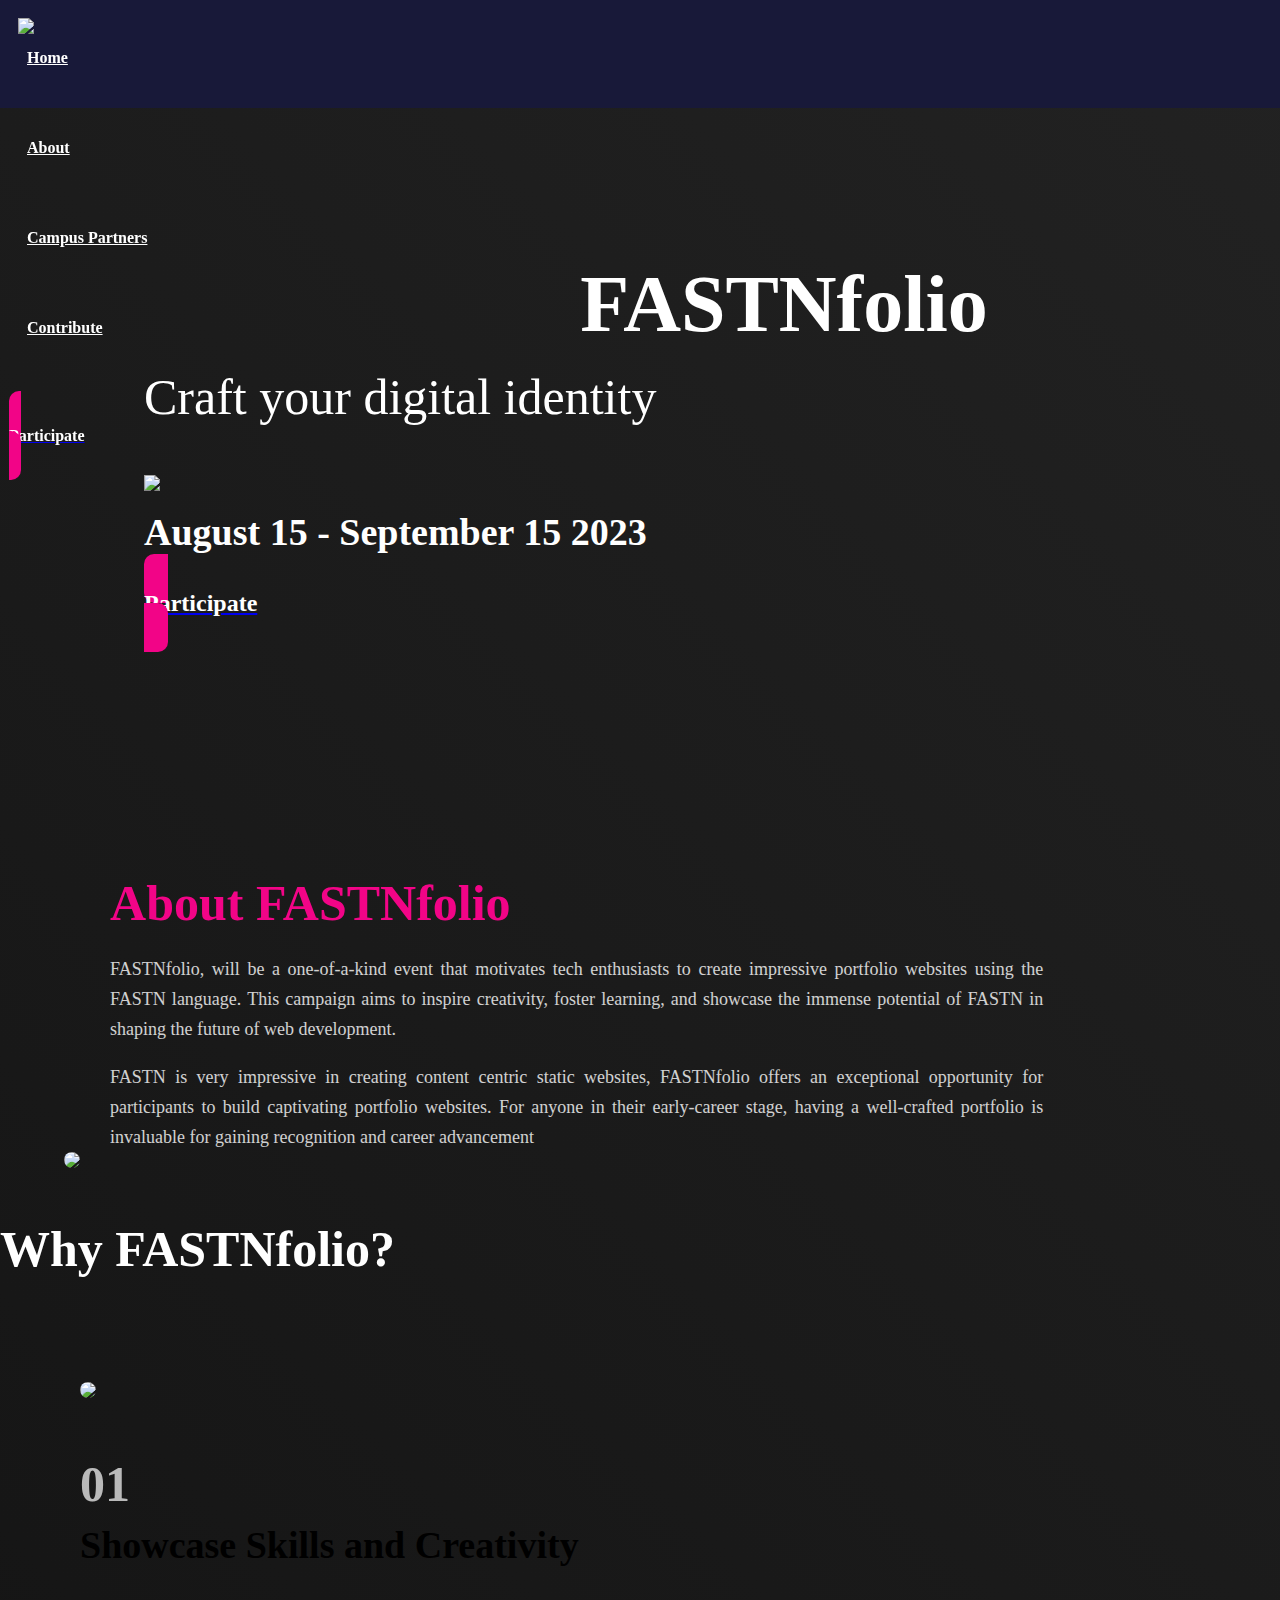
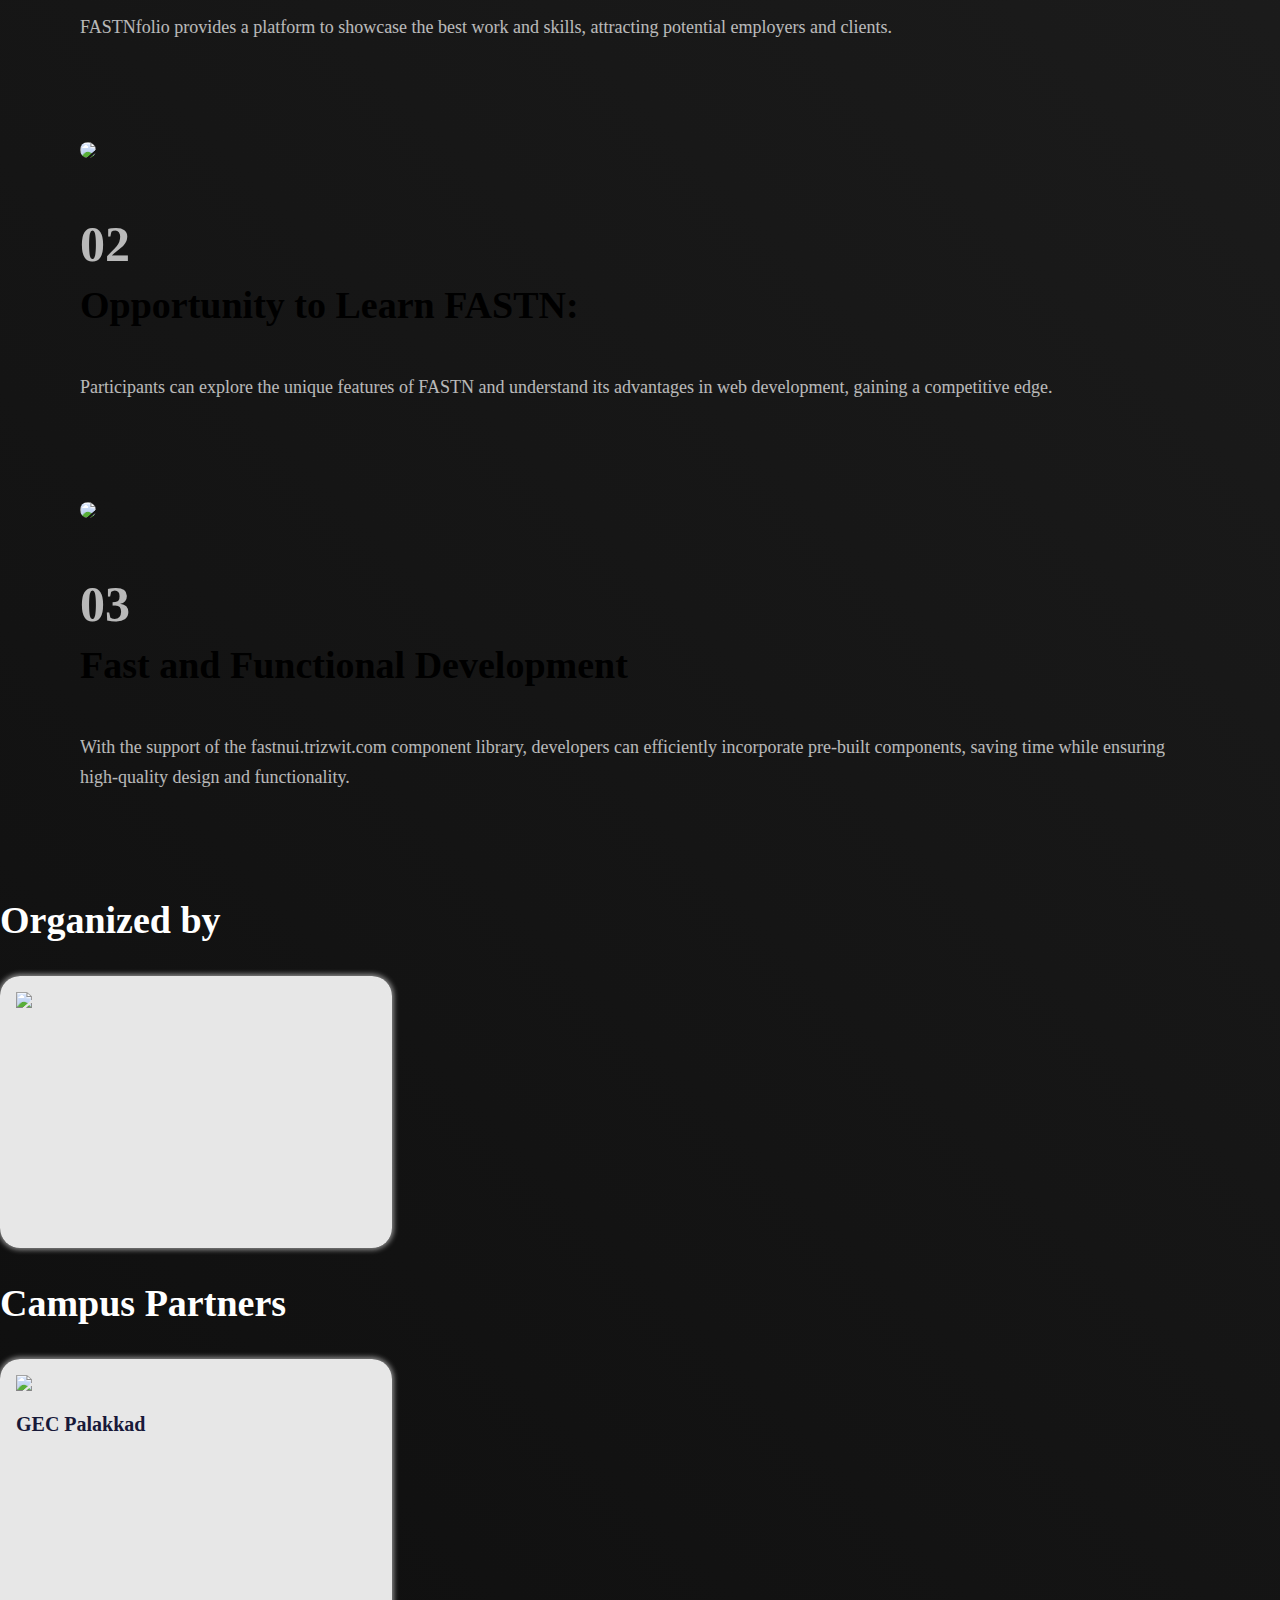
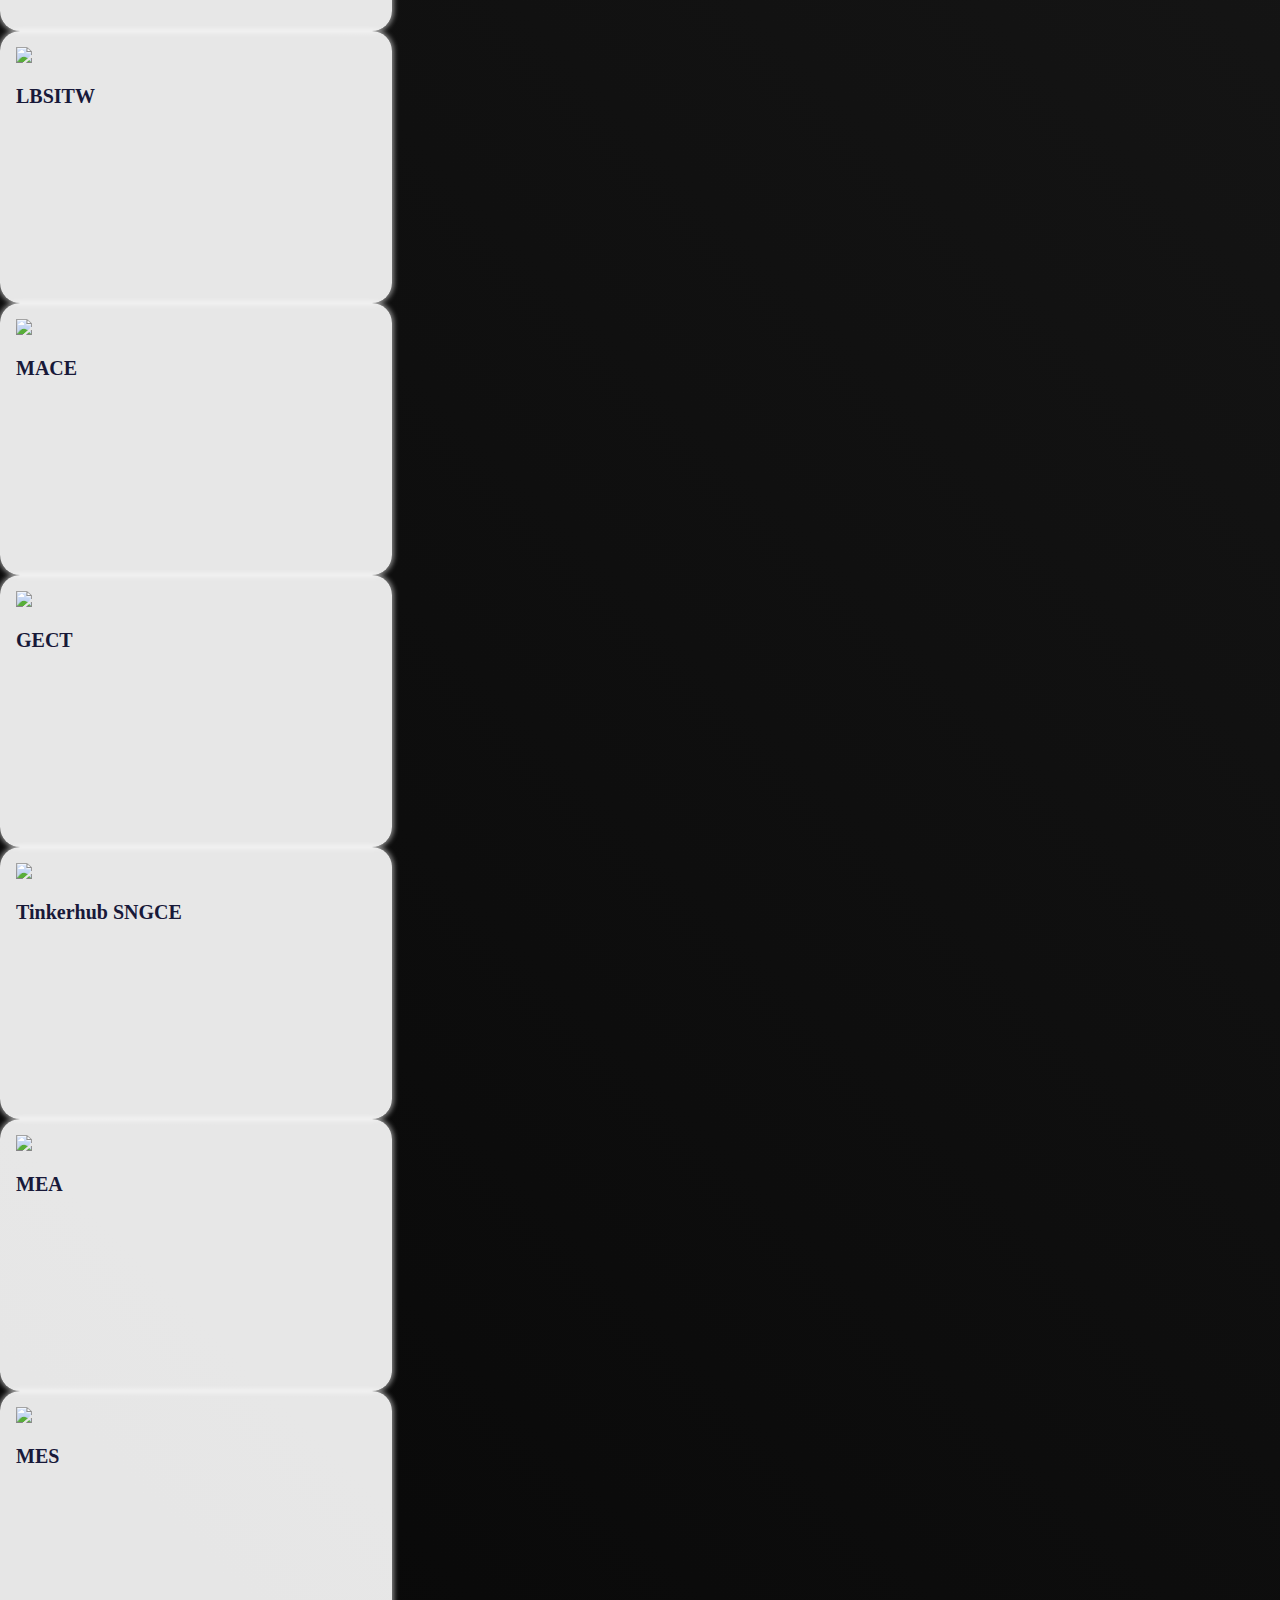
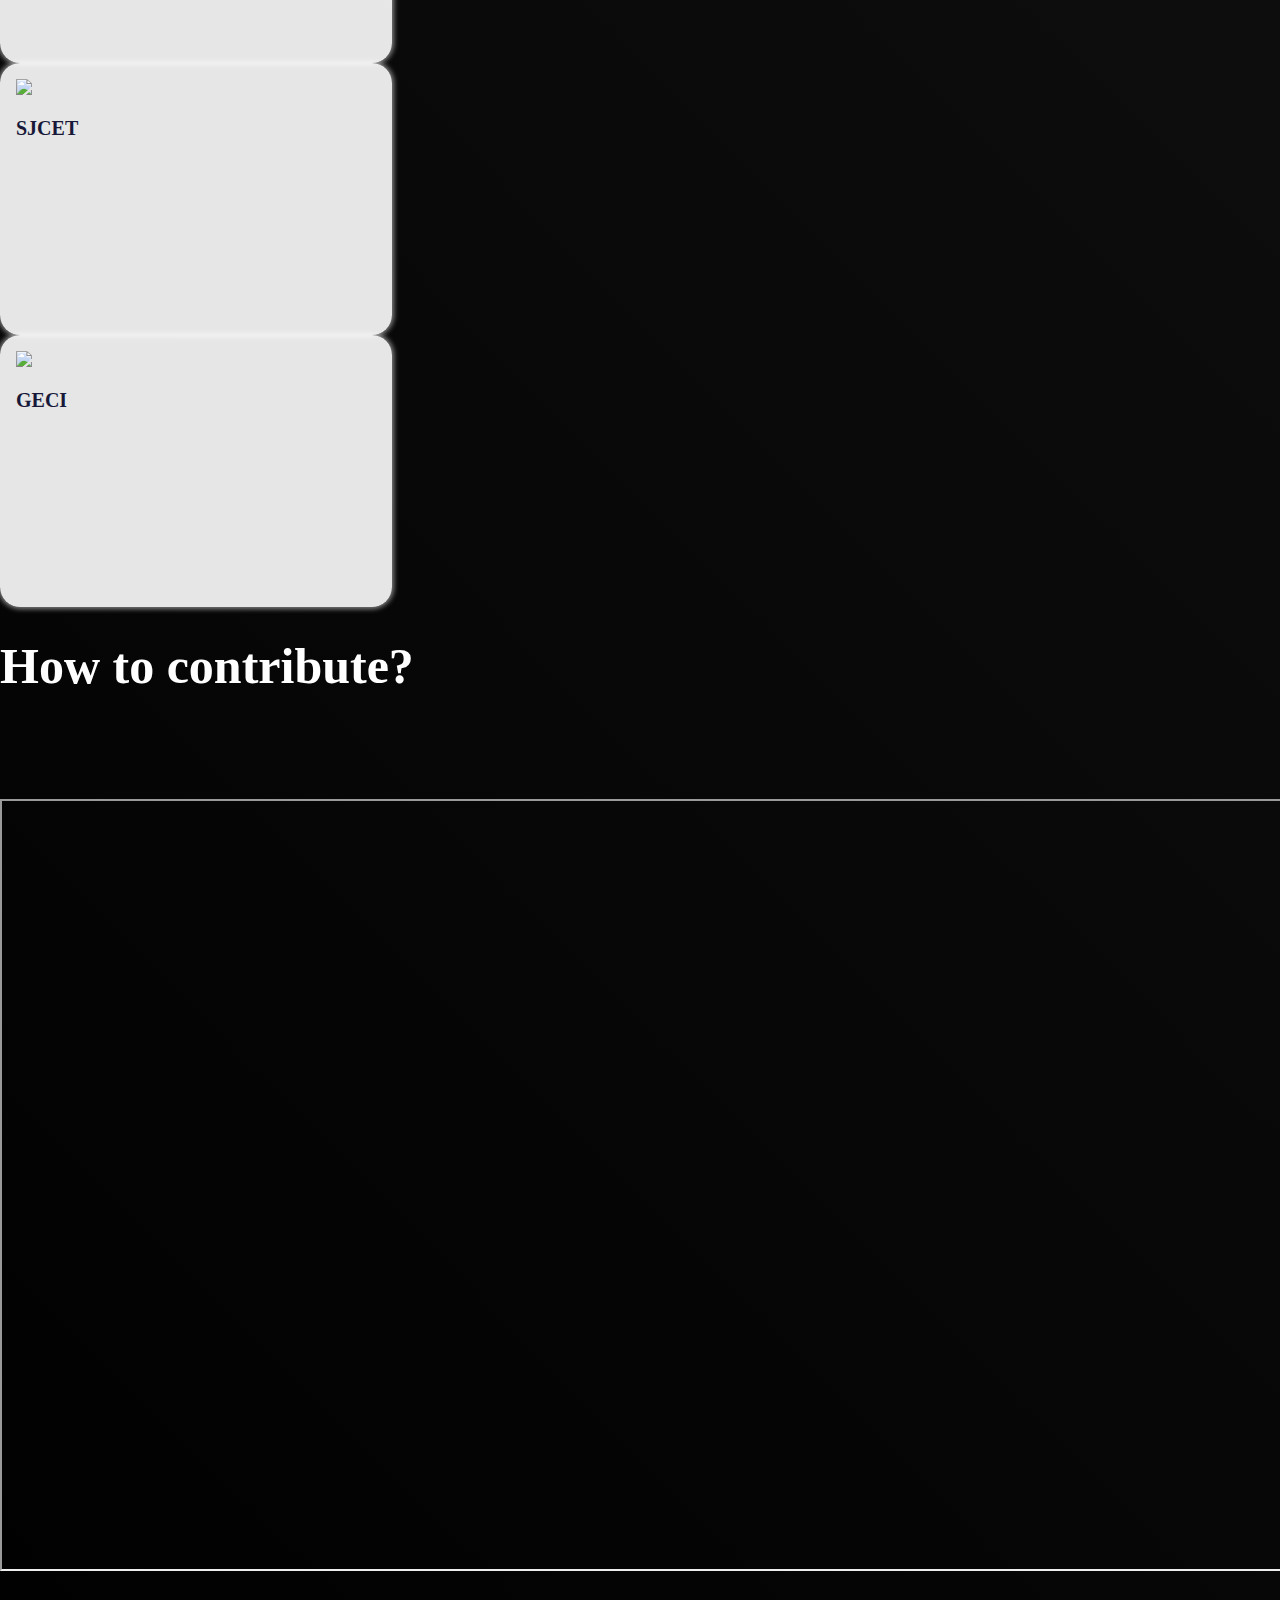
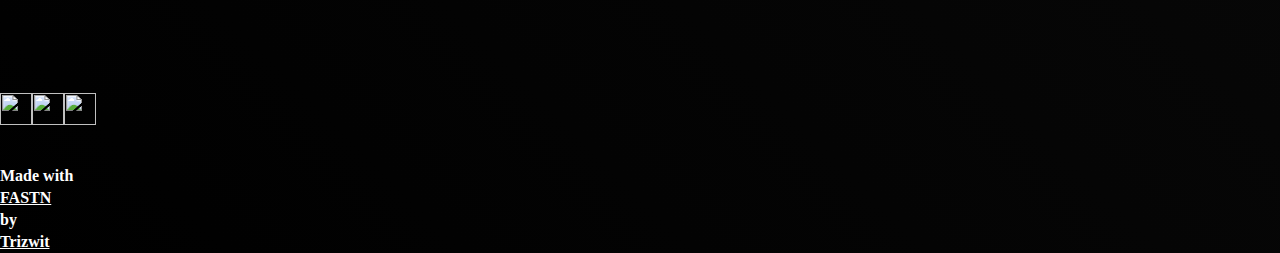
==== commit 49334339: "deploy: 19ff28a54d8881057dddc5f87172c26c8ae61968" ====
--- a/index.html
+++ b/index.html
@@ -1420,6 +1420,9 @@
 "x-offset": "0px",
 "y-offset": "0px"
 },
+"trizwit.github.io/fastnfolio/footer#footer:url-1:0,1": "https://twitter.com/trizwit",
+"trizwit.github.io/fastnfolio/footer#footer:url-2:0,1": "https://twitter.com/trizwit",
+"trizwit.github.io/fastnfolio/footer#footer:url-3:0,1": "https://twitter.com/trizwit",
 "trizwit.github.io/fastnfolio/hero#hero:content:0,0,1": "Craft your digital identity",
 "trizwit.github.io/fastnfolio/hero#hero:cta-button-1:0,0,1": "Participate",
 "trizwit.github.io/fastnfolio/hero#hero:heading:0,0,1": "FASTNfolio",
@@ -1522,7 +1525,7 @@
 </head>
 <body style="height: 100%; margin: 0;">
 
-<div data-id="main" style="height: 100%; width: 100%" class="ft_common ft_column"><div data-id="0:main" style="background-image: linear-gradient(45deg, rgba(0,0,0,1), rgba(34,34,34,1)); width: 100%" class="ft_common ft_column"><div data-id="0,0:main" style="width: 100%" class="ft_common ft_column"><div data-id="0,0,0:main" style="left: 0px; position: sticky; top: 0px; width: 100%; z-index: 1000" class="ft_common ft_column"><div data-id="0,0,0,0:main" style="background-color: rgba(24,25,57,1); display: none; height: fit-content; padding: 8px; width: 100%" class="ft_common ft_column"><div data-id="0,0,0,0,0:main" style="gap: 0; justify-content: space-between; width: 100%" class="ft_common ft_row"><img data-id="0,0,0,0,0,0:main" src="-/trizwit.github.io/fastnfolio/images/fastnfolio-logo.png" style="height: 40px; margin-left: 8px" class="ft_common"></img><img data-id="0,0,0,0,0,1:main" src="-/trizwit.github.io/fastnfolio/images/menu.svg" onclick="window.ftd.handle_event(event, 'main', '[{&quot;name&quot;:&quot;ftd__set_bool___main&quot;,&quot;values&quot;:[[&quot;a&quot;,{&quot;mutable&quot;:true,&quot;reference&quot;:&quot;trizwit.github.io/fastnfolio/navbar#navbar-mobile:open:0,0,0,0&quot;}],[&quot;v&quot;,true]]}]', this)" style="align-self: center; cursor: pointer; height: 32px" class="ft_common"></img><img data-id="0,0,0,0,0,2:main" src="-/trizwit.github.io/fastnfolio/images/close.svg" onclick="window.ftd.handle_event(event, 'main', '[{&quot;name&quot;:&quot;ftd__set_bool___main&quot;,&quot;values&quot;:[[&quot;a&quot;,{&quot;mutable&quot;:true,&quot;reference&quot;:&quot;trizwit.github.io/fastnfolio/navbar#navbar-mobile:open:0,0,0,0&quot;}],[&quot;v&quot;,false]]}]', this)" style="align-self: center; cursor: pointer; display: none; height: 32px" class="ft_common"></img></div><div data-id="0,0,0,0,1:main" style="align-items: start; display: none; gap: 8px; justify-content: center; margin-top: 16px; padding-left: 16px; width: 100%" class="ft_common ft_column"><a data-id="0,0,0,0,1,0:main" href="index.html" style="color: rgba(255,255,255,1); font-family: sarvom-github-io-poppins-Poppins; font-size: 20px; font-weight: 500; letter-spacing: 0px; line-height: 26px; margin-top: 8px" class="ft_common ft_md">Home</a><a data-id="0,0,0,0,1,1:main" href="index.html#aboutus" onclick="window.ftd.handle_event(event, 'main', '[{&quot;name&quot;:&quot;ftd__set_bool___main&quot;,&quot;values&quot;:[[&quot;a&quot;,{&quot;mutable&quot;:true,&quot;reference&quot;:&quot;trizwit.github.io/fastnfolio/navbar#navbar-mobile:open:0,0,0,0&quot;}],[&quot;v&quot;,false]]}]', this)" style="color: rgba(255,255,255,1); cursor: pointer; font-family: sarvom-github-io-poppins-Poppins; font-size: 20px; font-weight: 500; letter-spacing: 0px; line-height: 26px; margin-top: 8px" class="ft_common ft_md">About</a><a data-id="0,0,0,0,1,2:main" href="index.html#sponsors" onclick="window.ftd.handle_event(event, 'main', '[{&quot;name&quot;:&quot;ftd__set_bool___main&quot;,&quot;values&quot;:[[&quot;a&quot;,{&quot;mutable&quot;:true,&quot;reference&quot;:&quot;trizwit.github.io/fastnfolio/navbar#navbar-mobile:open:0,0,0,0&quot;}],[&quot;v&quot;,false]]}]', this)" style="color: rgba(255,255,255,1); cursor: pointer; font-family: sarvom-github-io-poppins-Poppins; font-size: 20px; font-weight: 500; letter-spacing: 0px; line-height: 26px; margin-top: 8px" class="ft_common ft_md">Campus Partners</a><a data-id="0,0,0,0,1,3:main" href="index.html#speakers" onclick="window.ftd.handle_event(event, 'main', '[{&quot;name&quot;:&quot;ftd__set_bool___main&quot;,&quot;values&quot;:[[&quot;a&quot;,{&quot;mutable&quot;:true,&quot;reference&quot;:&quot;trizwit.github.io/fastnfolio/navbar#navbar-mobile:open:0,0,0,0&quot;}],[&quot;v&quot;,false]]}]', this)" style="color: rgba(255,255,255,1); cursor: pointer; font-family: sarvom-github-io-poppins-Poppins; font-size: 20px; font-weight: 500; letter-spacing: 0px; line-height: 26px; margin-top: 8px" class="ft_common ft_md">Contribute</a><div data-id="0,0,0,0,1,4:main" style="align-items: center; gap: 8px; justify-content: center; margin-top: 24px; width: 100%" class="ft_common ft_row"><a data-id="0,0,0,0,1,4,0:main" href="https://github.com/Trizwit/fastnfoliotemp" onclick="window.ftd.handle_event(event, 'main', '[{&quot;name&quot;:&quot;ftd__set_bool___main&quot;,&quot;values&quot;:[[&quot;a&quot;,{&quot;mutable&quot;:true,&quot;reference&quot;:&quot;trizwit.github.io/fastnfolio/navbar#navbar-mobile:open:0,0,0,0&quot;}],[&quot;v&quot;,false]]}]', this)" style="align-items: center; background-color: rgba(242,4,135,1); border-bottom-width: 2px; border-left-width: 2px; border-radius: 10px; border-right-width: 2px; border-top-width: 2px; cursor: pointer; justify-content: center; padding-bottom: 16px; padding-left: 12px; padding-right: 12px; padding-top: 16px; width: 100px" class="ft_common ft_row"><div data-id="0,0,0,0,1,4,0,0:main" style="color: rgba(255,255,255,1); font-family: sarvom-github-io-poppins-Poppins; font-size: 16px; font-weight: 400; letter-spacing: 0px; line-height: 22px" class="ft_common ft_md">Participate</div></a></div></div></div><div data-id="0,0,0,1:main" style="align-items: center; background-color: rgba(24,25,57,1); gap: 16px; height: 10vh; justify-content: center; left: 0px; padding: 1vh; position: sticky; top: 0px; width: 100%; z-index: 99999" class="ft_common ft_row"><img data-id="0,0,0,1,0:main" src="-/trizwit.github.io/fastnfolio/images/fastnfolio-logo.png" style="align-self: center; height: 64px; padding: 1vh" class="ft_common"></img><div data-id="0,0,0,1,1:main" onmouseenter="window.ftd.handle_event(event, 'main', '[{&quot;name&quot;:&quot;ftd__set_bool___main&quot;,&quot;values&quot;:[[&quot;a&quot;,{&quot;mutable&quot;:true,&quot;reference&quot;:&quot;trizwit.github.io/fastnfolio/navbar#navbar-desktop:is-active-1:0,0,0,1&quot;}],[&quot;v&quot;,true]]}]', this)" onmouseleave="window.ftd.handle_event(event, 'main', '[{&quot;name&quot;:&quot;ftd__set_bool___main&quot;,&quot;values&quot;:[[&quot;a&quot;,{&quot;mutable&quot;:true,&quot;reference&quot;:&quot;trizwit.github.io/fastnfolio/navbar#navbar-desktop:is-active-1:0,0,0,1&quot;}],[&quot;v&quot;,false]]}]', this)" style="align-items: center; border-color: rgba(242,4,135,1); height: 100%; justify-content: center; margin-left: 2vh; margin-right: 2vh" class="ft_common ft_column"><a data-id="0,0,0,1,1,0:main" href="index.html" style="align-self: center; color: rgba(255,255,255,1); font-family: sarvom-github-io-poppins-Poppins; font-size: 16px; font-weight: 600; letter-spacing: 0px; line-height: 22px" class="ft_common ft_md">Home</a></div><div data-id="0,0,0,1,2:main" onmouseenter="window.ftd.handle_event(event, 'main', '[{&quot;name&quot;:&quot;ftd__set_bool___main&quot;,&quot;values&quot;:[[&quot;a&quot;,{&quot;mutable&quot;:true,&quot;reference&quot;:&quot;trizwit.github.io/fastnfolio/navbar#navbar-desktop:is-active-2:0,0,0,1&quot;}],[&quot;v&quot;,true]]}]', this)" onmouseleave="window.ftd.handle_event(event, 'main', '[{&quot;name&quot;:&quot;ftd__set_bool___main&quot;,&quot;values&quot;:[[&quot;a&quot;,{&quot;mutable&quot;:true,&quot;reference&quot;:&quot;trizwit.github.io/fastnfolio/navbar#navbar-desktop:is-active-2:0,0,0,1&quot;}],[&quot;v&quot;,false]]}]', this)" style="align-items: center; border-color: rgba(242,4,135,1); height: 100%; justify-content: center; margin-left: 2vh; margin-right: 2vh" class="ft_common ft_column"><a data-id="0,0,0,1,2,0:main" href="index.html#aboutus" style="align-self: center; color: rgba(255,255,255,1); font-family: sarvom-github-io-poppins-Poppins; font-size: 16px; font-weight: 600; letter-spacing: 0px; line-height: 22px" class="ft_common ft_md">About</a></div><div data-id="0,0,0,1,3:main" onmouseenter="window.ftd.handle_event(event, 'main', '[{&quot;name&quot;:&quot;ftd__set_bool___main&quot;,&quot;values&quot;:[[&quot;a&quot;,{&quot;mutable&quot;:true,&quot;reference&quot;:&quot;trizwit.github.io/fastnfolio/navbar#navbar-desktop:is-active-3:0,0,0,1&quot;}],[&quot;v&quot;,true]]}]', this)" onmouseleave="window.ftd.handle_event(event, 'main', '[{&quot;name&quot;:&quot;ftd__set_bool___main&quot;,&quot;values&quot;:[[&quot;a&quot;,{&quot;mutable&quot;:true,&quot;reference&quot;:&quot;trizwit.github.io/fastnfolio/navbar#navbar-desktop:is-active-3:0,0,0,1&quot;}],[&quot;v&quot;,false]]}]', this)" style="align-items: center; border-color: rgba(242,4,135,1); height: 100%; justify-content: center; margin-left: 2vh; margin-right: 2vh" class="ft_common ft_column"><a data-id="0,0,0,1,3,0:main" href="index.html#sponsors" style="align-self: center; color: rgba(255,255,255,1); font-family: sarvom-github-io-poppins-Poppins; font-size: 16px; font-weight: 600; letter-spacing: 0px; line-height: 22px" class="ft_common ft_md">Campus Partners</a></div><div data-id="0,0,0,1,4:main" onmouseenter="window.ftd.handle_event(event, 'main', '[{&quot;name&quot;:&quot;ftd__set_bool___main&quot;,&quot;values&quot;:[[&quot;a&quot;,{&quot;mutable&quot;:true,&quot;reference&quot;:&quot;trizwit.github.io/fastnfolio/navbar#navbar-desktop:is-active-4:0,0,0,1&quot;}],[&quot;v&quot;,true]]}]', this)" onmouseleave="window.ftd.handle_event(event, 'main', '[{&quot;name&quot;:&quot;ftd__set_bool___main&quot;,&quot;values&quot;:[[&quot;a&quot;,{&quot;mutable&quot;:true,&quot;reference&quot;:&quot;trizwit.github.io/fastnfolio/navbar#navbar-desktop:is-active-4:0,0,0,1&quot;}],[&quot;v&quot;,false]]}]', this)" style="align-items: center; border-color: rgba(242,4,135,1); height: 100%; justify-content: center; margin-left: 2vh; margin-right: 2vh" class="ft_common ft_column"><a data-id="0,0,0,1,4,0:main" href="index.html#speakers" style="align-self: center; color: rgba(255,255,255,1); font-family: sarvom-github-io-poppins-Poppins; font-size: 16px; font-weight: 600; letter-spacing: 0px; line-height: 22px" class="ft_common ft_md">Contribute</a></div><div data-id="0,0,0,1,5:main" style="align-items: center; align-self: center; gap: 16px; justify-content: end; margin-right: 4vw" class="ft_common ft_row"><a data-id="0,0,0,1,5,0:main" href="https://github.com/Trizwit/fastnfoliotemp" onmouseenter="window.ftd.handle_event(event, 'main', '[{&quot;name&quot;:&quot;ftd__set_bool___main&quot;,&quot;values&quot;:[[&quot;a&quot;,{&quot;mutable&quot;:true,&quot;reference&quot;:&quot;trizwit.github.io/fastnfolio/button#button-5:is-active:0,0,0,1,5,0&quot;}],[&quot;v&quot;,true]]}]', this)" onmouseleave="window.ftd.handle_event(event, 'main', '[{&quot;name&quot;:&quot;ftd__set_bool___main&quot;,&quot;values&quot;:[[&quot;a&quot;,{&quot;mutable&quot;:true,&quot;reference&quot;:&quot;trizwit.github.io/fastnfolio/button#button-5:is-active:0,0,0,1,5,0&quot;}],[&quot;v&quot;,false]]}]', this)" style="align-items: center; background-color: rgba(242,4,135,1); border-radius: 10px; justify-content: center; padding-bottom: 16px; padding-left: 12px; padding-right: 12px; padding-top: 16px; width: 120px" class="ft_common ft_row"><div data-id="0,0,0,1,5,0,0:main" style="color: rgba(255,255,255,1); font-family: sarvom-github-io-poppins-Poppins; font-size: 16px; font-weight: 700; letter-spacing: 0px; line-height: 22px" class="ft_common ft_md">Participate</div></a></div></div></div><div data-id="0,0,1:main" style="background-image: url(images/bg.png); width: 100%" class="ft_common ft_column"><div data-id="0,0,1,0:main" style="align-items: center; background-image: url(images/bg-2.png); display: none; height: 100vh; justify-content: center" class="ft_common ft_column"><div data-id="0,0,1,0,0:main" style="align-items: center; align-self: center; justify-content: center; margin-bottom: 24px; margin-top: 24px; padding-left: 5vw; padding-right: 5vw; width: 100%" class="ft_common ft_column"><div data-id="0,0,1,0,0,0:main" style="color: rgba(255,255,255,1); font-family: sarvom-github-io-poppins-Poppins; font-size: 80px; font-weight: 700; letter-spacing: 0px; line-height: 104px; text-align: center" class="ft_common ft_md">FASTNfolio</div><div data-id="0,0,1,0,0,1:main" style="color: rgba(255,255,255,1); font-family: sarvom-github-io-poppins-Poppins; font-size: 50px; font-weight: 700; letter-spacing: 0px; line-height: 65px; margin-bottom: 5vh; margin-top: 1vh; text-align: center" class="ft_common ft_md">Craft your digital identity</div><div data-id="0,0,1,0,0,2:main" style="gap: 8px" class="ft_common ft_row"><img data-id="0,0,1,0,0,2,0:main" src="-/trizwit.github.io/fastnfolio/images/calendar.png" style="align-self: center; height: 24px" class="ft_common"></img><div data-id="0,0,1,0,0,2,1:main" style="align-self: center; color: rgba(255,255,255,1); font-family: sarvom-github-io-poppins-Poppins; font-size: 24px; font-weight: 500; letter-spacing: 0px; line-height: 31px; margin-bottom: 1vh; margin-top: 1vh" class="ft_common ft_md">August 15 - September 15 2023</div></div><div data-id="0,0,1,0,0,3:main" style="gap: 8px" class="ft_common ft_row"></div><a data-id="0,0,1,0,0,5:main" href="https://github.com/Trizwit/fastnfoliotemp" onmouseenter="window.ftd.handle_event(event, 'main', '[{&quot;name&quot;:&quot;ftd__set_bool___main&quot;,&quot;values&quot;:[[&quot;a&quot;,{&quot;mutable&quot;:true,&quot;reference&quot;:&quot;trizwit.github.io/fastnfolio/button#button-3:is-active:0,0,1,0,0,5&quot;}],[&quot;v&quot;,true]]}]', this)" onmouseleave="window.ftd.handle_event(event, 'main', '[{&quot;name&quot;:&quot;ftd__set_bool___main&quot;,&quot;values&quot;:[[&quot;a&quot;,{&quot;mutable&quot;:true,&quot;reference&quot;:&quot;trizwit.github.io/fastnfolio/button#button-3:is-active:0,0,1,0,0,5&quot;}],[&quot;v&quot;,false]]}]', this)" style="background-color: rgba(242,4,135,1); border-radius: 10px; margin-bottom: 24px; margin-top: 24px; padding-bottom: 16px; padding-left: 12px; padding-right: 12px; padding-top: 16px" class="ft_common ft_row"><div data-id="0,0,1,0,0,5,0:main" style="color: rgba(255,255,255,1); font-family: sarvom-github-io-poppins-Poppins; font-size: 24px; font-weight: 700; letter-spacing: 0px; line-height: 31px" class="ft_common ft_md">Participate</div></a></div></div><div data-id="0,0,1,1:main" style="width: 100%" class="ft_common ft_row"><div data-id="0,0,1,1,0:main" style="align-items: center; justify-content: center; padding: 16vh; width: 100%" class="ft_common ft_column"><div data-id="0,0,1,1,0,0:main" style="color: rgba(255,255,255,1); font-family: sarvom-github-io-poppins-Poppins; font-size: 80px; font-weight: 700; letter-spacing: 0px; line-height: 104px; text-align: center" class="ft_common ft_md">FASTNfolio</div><div data-id="0,0,1,1,0,1:main" style="color: rgba(255,255,255,1); font-family: sarvom-github-io-poppins-Poppins; font-size: 50px; font-weight: 400; letter-spacing: 0px; line-height: 65px; margin-bottom: 5vh; margin-top: 1vh" class="ft_common ft_md">Craft your digital identity</div><div data-id="0,0,1,1,0,2:main" style="gap: 16px" class="ft_common ft_row"><div data-id="0,0,1,1,0,2,0:main" style="gap: 8px" class="ft_common ft_row"><img data-id="0,0,1,1,0,2,0,0:main" src="-/trizwit.github.io/fastnfolio/images/calendar.png" style="align-self: center; height: 48px" class="ft_common"></img><div data-id="0,0,1,1,0,2,0,1:main" style="align-self: center; color: rgba(255,255,255,1); font-family: sarvom-github-io-poppins-Poppins; font-size: 38px; font-weight: 600; letter-spacing: 0px; line-height: 57px; margin-bottom: 1vh; margin-top: 1vh" class="ft_common ft_md">August 15 - September 15 2023</div></div></div><a data-id="0,0,1,1,0,4:main" href="https://github.com/Trizwit/fastnfoliotemp" onmouseenter="window.ftd.handle_event(event, 'main', '[{&quot;name&quot;:&quot;ftd__set_bool___main&quot;,&quot;values&quot;:[[&quot;a&quot;,{&quot;mutable&quot;:true,&quot;reference&quot;:&quot;trizwit.github.io/fastnfolio/button#button-4:is-active:0,0,1,1,0,4&quot;}],[&quot;v&quot;,true]]}]', this)" onmouseleave="window.ftd.handle_event(event, 'main', '[{&quot;name&quot;:&quot;ftd__set_bool___main&quot;,&quot;values&quot;:[[&quot;a&quot;,{&quot;mutable&quot;:true,&quot;reference&quot;:&quot;trizwit.github.io/fastnfolio/button#button-4:is-active:0,0,1,1,0,4&quot;}],[&quot;v&quot;,false]]}]', this)" style="background-color: rgba(242,4,135,1); border-radius: 10px; margin-bottom: 24px; margin-top: 24px; padding-bottom: 16px; padding-left: 24px; padding-right: 24px; padding-top: 16px" class="ft_common ft_row"><div data-id="0,0,1,1,0,4,0:main" style="color: rgba(255,255,255,1); font-family: sarvom-github-io-poppins-Poppins; font-size: 24px; font-weight: 700; letter-spacing: 0px; line-height: 31px" class="ft_common ft_md">Participate</div></a></div></div></div><div data-id="0,0,2:main" id="aboutus" style="margin-bottom: 5vh; margin-top: 10vh; padding-left: 5vw; padding-right: 5vw" class="ft_common ft_column"><div data-id="0,0,2,0:main" style="display: none" class="ft_common ft_column"><div data-id="0,0,2,0,0:main" style="align-items: center; justify-content: center; margin-bottom: 32px; margin-left: 32px; margin-right: 32px; margin-top: 32px" class="ft_common ft_column"><div data-id="0,0,2,0,0,0:main" style="color: rgba(242,4,135,1); font-family: sarvom-github-io-poppins-Poppins; font-size: 50px; font-weight: 700; letter-spacing: 0px; line-height: 65px; text-align: center" class="ft_common ft_md">About FASTNfolio</div><div data-id="0,0,2,0,0,1:main" style="color: rgba(255,255,255,1); font-family: sarvom-github-io-poppins-Poppins; font-size: 18px; font-weight: 400; letter-spacing: 0px; line-height: 30px; opacity: 0.8; text-align: center" class="ft_common ft_md"><p>FASTNfolio, will be a one-of-a-kind event that motivates tech enthusiasts to create impressive portfolio websites using the FASTN language. This campaign aims to inspire creativity, foster learning, and showcase the immense potential of FASTN in shaping the future of web development.</p> FASTN is very impressive in creating content centric static websites, FASTNfolio offers an exceptional opportunity for participants to build captivating portfolio websites. For anyone in their early-career stage, having a well-crafted portfolio is invaluable for gaining recognition and career advancement</div></div><img data-id="0,0,2,0,1:main" src="-/trizwit.github.io/fastnfolio/images/fastnfolio-logo.png" style="align-self: center; border-radius: 20px; width: 90%" class="ft_common"></img></div><div data-id="0,0,2,1:main" style="" class="ft_common ft_row"><div data-id="0,0,2,1,0:main" style="align-self: center; margin-left: 4%; margin-right: 6%" class="ft_common ft_column"><div data-id="0,0,2,1,0,0:main" style="color: rgba(242,4,135,1); font-family: sarvom-github-io-poppins-Poppins; font-size: 50px; font-weight: 700; letter-spacing: 0px; line-height: 65px" class="ft_common ft_md">About FASTNfolio</div><div data-id="0,0,2,1,0,1:main" style="color: rgba(255,255,255,1); font-family: sarvom-github-io-poppins-Poppins; font-size: 18px; font-weight: 400; letter-spacing: 0px; line-height: 30px; margin-right: 10%; margin-top: 2vh; opacity: 0.8; text-align: justify" class="ft_common ft_md"><p>FASTNfolio, will be a one-of-a-kind event that motivates tech enthusiasts to create impressive portfolio websites using the FASTN language. This campaign aims to inspire creativity, foster learning, and showcase the immense potential of FASTN in shaping the future of web development.</p> FASTN is very impressive in creating content centric static websites, FASTNfolio offers an exceptional opportunity for participants to build captivating portfolio websites. For anyone in their early-career stage, having a well-crafted portfolio is invaluable for gaining recognition and career advancement</div></div><img data-id="0,0,2,1,1:main" src="-/trizwit.github.io/fastnfolio/images/fastnfolio-logo.png" style="align-self: center; border-radius: 20px; width: 40%" class="ft_common"></img></div></div><div data-id="0,0,3:main" id="participate" style="width: 100%" class="ft_common ft_column"><div data-id="0,0,3,0:main" style="align-self: center; color: rgba(255,255,255,1); font-family: sarvom-github-io-poppins-Poppins; font-size: 50px; font-weight: 700; letter-spacing: 0px; line-height: 65px; margin-bottom: 100px" class="ft_common ft_md">Why FASTNfolio?</div><div data-id="0,0,3,1:main" style="width: 100%" class="ft_common ft_column"><div data-id="0,0,3,1,0:main" style="width: 100%" class="ft_common ft_column"><div data-id="0,0,3,1,0,0:main" style="display: none; margin-bottom: 56px; width: 100%" class="ft_common ft_column"><div data-id="0,0,3,1,0,0,0:main" style="margin-left: 20px; margin-right: 20px" class="ft_common ft_column"><img data-id="0,0,3,1,0,0,0,0:main" src="-/trizwit.github.io/fastnfolio/images/community.png" style="align-self: center; border-radius: 20px; width: 90%" class="ft_common"></img><div data-id="0,0,3,1,0,0,0,1:main" style="margin-bottom: 50px; margin-top: 50px" class="ft_common ft_column"><div data-id="0,0,3,1,0,0,0,1,0:main" style="color: rgba(255,255,255,1); font-family: sarvom-github-io-poppins-Poppins; font-size: 50px; font-weight: 700; letter-spacing: 0px; line-height: 65px; margin-left: 20px; margin-right: 20px; opacity: 0.7" class="ft_common ft_md">01</div><div data-id="0,0,3,1,0,0,0,1,1:main" style="align-self: center; font-family: sarvom-github-io-poppins-Poppins; font-size: 24px; font-weight: 700; letter-spacing: 0px; line-height: 31px; margin-bottom: 12px" class="color-2 ft_common ft_md">Showcase Skills and Creativity</div><div data-id="0,0,3,1,0,0,0,1,2:main" style="color: rgba(255,255,255,1); font-family: sarvom-github-io-poppins-Poppins; font-size: 18px; font-weight: 400; letter-spacing: 0px; line-height: 30px; margin-left: 20px; margin-right: 20px; opacity: 0.7; text-align: justify" class="ft_common ft_md">FASTNfolio provides a platform to showcase the best work and skills, attracting potential employers and clients.</div></div></div></div><div data-id="0,0,3,1,0,1:main" style="margin-bottom: 100px; width: 100%" class="ft_common ft_column"><div data-id="0,0,3,1,0,1,0:main" style="gap: 200px; margin-left: 80px; margin-right: 80px" class="ft_common ft_row"><img data-id="0,0,3,1,0,1,0,0:main" src="-/trizwit.github.io/fastnfolio/images/community.png" style="align-self: center; border-radius: 20px; height: auto; width: 40%" class="ft_common"></img><div data-id="0,0,3,1,0,1,0,1:main" style="align-self: center; margin-bottom: 50px; margin-top: 50px" class="ft_common ft_column"><div data-id="0,0,3,1,0,1,0,1,0:main" style="color: rgba(255,255,255,1); font-family: sarvom-github-io-poppins-Poppins; font-size: 50px; font-weight: 700; letter-spacing: 0px; line-height: 65px; opacity: 0.7" class="ft_common ft_md">01</div><div data-id="0,0,3,1,0,1,0,1,1:main" style="align-self: center; font-family: sarvom-github-io-poppins-Poppins; font-size: 38px; font-weight: 600; letter-spacing: 0px; line-height: 57px; margin-bottom: 38px" class="color-2 ft_common ft_md">Showcase Skills and Creativity</div><div data-id="0,0,3,1,0,1,0,1,2:main" style="color: rgba(255,255,255,1); font-family: sarvom-github-io-poppins-Poppins; font-size: 18px; font-weight: 400; letter-spacing: 0px; line-height: 30px; opacity: 0.7" class="ft_common ft_md">FASTNfolio provides a platform to showcase the best work and skills, attracting potential employers and clients.</div></div></div></div></div><div data-id="0,0,3,1,1:main" style="width: 100%" class="ft_common ft_column"><div data-id="0,0,3,1,1,0:main" style="display: none; margin-bottom: 56px; width: 100%" class="ft_common ft_column"><div data-id="0,0,3,1,1,0,0:main" style="margin-left: 20px; margin-right: 20px" class="ft_common ft_column"><img data-id="0,0,3,1,1,0,0,0:main" src="-/trizwit.github.io/fastnfolio/images/community.png" style="align-self: center; border-radius: 20px; width: 90%" class="ft_common"></img><div data-id="0,0,3,1,1,0,0,1:main" style="margin-bottom: 50px; margin-top: 50px" class="ft_common ft_column"><div data-id="0,0,3,1,1,0,0,1,0:main" style="color: rgba(255,255,255,1); font-family: sarvom-github-io-poppins-Poppins; font-size: 50px; font-weight: 700; letter-spacing: 0px; line-height: 65px; margin-left: 20px; margin-right: 20px; opacity: 0.7" class="ft_common ft_md">02</div><div data-id="0,0,3,1,1,0,0,1,1:main" style="align-self: center; font-family: sarvom-github-io-poppins-Poppins; font-size: 24px; font-weight: 700; letter-spacing: 0px; line-height: 31px; margin-bottom: 12px" class="color-2 ft_common ft_md">Opportunity to Learn FASTN:</div><div data-id="0,0,3,1,1,0,0,1,2:main" style="color: rgba(255,255,255,1); font-family: sarvom-github-io-poppins-Poppins; font-size: 18px; font-weight: 400; letter-spacing: 0px; line-height: 30px; margin-left: 20px; margin-right: 20px; opacity: 0.7; text-align: justify" class="ft_common ft_md">Participants can explore the unique features of FASTN and understand its advantages in web development, gaining a competitive edge.</div></div></div></div><div data-id="0,0,3,1,1,1:main" style="margin-bottom: 100px; width: 100%" class="ft_common ft_column"><div data-id="0,0,3,1,1,1,0:main" style="gap: 200px; margin-left: 80px; margin-right: 80px" class="ft_common ft_row"><img data-id="0,0,3,1,1,1,0,0:main" src="-/trizwit.github.io/fastnfolio/images/community.png" style="align-self: center; border-radius: 20px; height: auto; width: 40%" class="ft_common"></img><div data-id="0,0,3,1,1,1,0,1:main" style="align-self: center; margin-bottom: 50px; margin-top: 50px" class="ft_common ft_column"><div data-id="0,0,3,1,1,1,0,1,0:main" style="color: rgba(255,255,255,1); font-family: sarvom-github-io-poppins-Poppins; font-size: 50px; font-weight: 700; letter-spacing: 0px; line-height: 65px; opacity: 0.7" class="ft_common ft_md">02</div><div data-id="0,0,3,1,1,1,0,1,1:main" style="align-self: center; font-family: sarvom-github-io-poppins-Poppins; font-size: 38px; font-weight: 600; letter-spacing: 0px; line-height: 57px; margin-bottom: 38px" class="color-2 ft_common ft_md">Opportunity to Learn FASTN:</div><div data-id="0,0,3,1,1,1,0,1,2:main" style="color: rgba(255,255,255,1); font-family: sarvom-github-io-poppins-Poppins; font-size: 18px; font-weight: 400; letter-spacing: 0px; line-height: 30px; opacity: 0.7" class="ft_common ft_md">Participants can explore the unique features of FASTN and understand its advantages in web development, gaining a competitive edge.</div></div></div></div></div><div data-id="0,0,3,1,2:main" style="width: 100%" class="ft_common ft_column"><div data-id="0,0,3,1,2,0:main" style="display: none; margin-bottom: 56px; width: 100%" class="ft_common ft_column"><div data-id="0,0,3,1,2,0,0:main" style="margin-left: 20px; margin-right: 20px" class="ft_common ft_column"><img data-id="0,0,3,1,2,0,0,0:main" src="-/trizwit.github.io/fastnfolio/images/community.png" style="align-self: center; border-radius: 20px; width: 90%" class="ft_common"></img><div data-id="0,0,3,1,2,0,0,1:main" style="margin-bottom: 50px; margin-top: 50px" class="ft_common ft_column"><div data-id="0,0,3,1,2,0,0,1,0:main" style="color: rgba(255,255,255,1); font-family: sarvom-github-io-poppins-Poppins; font-size: 50px; font-weight: 700; letter-spacing: 0px; line-height: 65px; margin-left: 20px; margin-right: 20px; opacity: 0.7" class="ft_common ft_md">03</div><div data-id="0,0,3,1,2,0,0,1,1:main" style="align-self: center; font-family: sarvom-github-io-poppins-Poppins; font-size: 24px; font-weight: 700; letter-spacing: 0px; line-height: 31px; margin-bottom: 12px" class="color-2 ft_common ft_md">Fast and Functional Development</div><div data-id="0,0,3,1,2,0,0,1,2:main" style="color: rgba(255,255,255,1); font-family: sarvom-github-io-poppins-Poppins; font-size: 18px; font-weight: 400; letter-spacing: 0px; line-height: 30px; margin-left: 20px; margin-right: 20px; opacity: 0.7; text-align: justify" class="ft_common ft_md">With the support of the fastnui.trizwit.com component library, developers can efficiently incorporate pre-built components, saving time while ensuring high-quality design and functionality.</div></div></div></div><div data-id="0,0,3,1,2,1:main" style="margin-bottom: 100px; width: 100%" class="ft_common ft_column"><div data-id="0,0,3,1,2,1,0:main" style="gap: 200px; margin-left: 80px; margin-right: 80px" class="ft_common ft_row"><img data-id="0,0,3,1,2,1,0,0:main" src="-/trizwit.github.io/fastnfolio/images/community.png" style="align-self: center; border-radius: 20px; height: auto; width: 40%" class="ft_common"></img><div data-id="0,0,3,1,2,1,0,1:main" style="align-self: center; margin-bottom: 50px; margin-top: 50px" class="ft_common ft_column"><div data-id="0,0,3,1,2,1,0,1,0:main" style="color: rgba(255,255,255,1); font-family: sarvom-github-io-poppins-Poppins; font-size: 50px; font-weight: 700; letter-spacing: 0px; line-height: 65px; opacity: 0.7" class="ft_common ft_md">03</div><div data-id="0,0,3,1,2,1,0,1,1:main" style="align-self: center; font-family: sarvom-github-io-poppins-Poppins; font-size: 38px; font-weight: 600; letter-spacing: 0px; line-height: 57px; margin-bottom: 38px" class="color-2 ft_common ft_md">Fast and Functional Development</div><div data-id="0,0,3,1,2,1,0,1,2:main" style="color: rgba(255,255,255,1); font-family: sarvom-github-io-poppins-Poppins; font-size: 18px; font-weight: 400; letter-spacing: 0px; line-height: 30px; opacity: 0.7" class="ft_common ft_md">With the support of the fastnui.trizwit.com component library, developers can efficiently incorporate pre-built components, saving time while ensuring high-quality design and functionality.</div></div></div></div></div></div></div><div data-id="0,0,4:main" id="sponsors" style="align-items: center; justify-content: center; margin-bottom: 3vh; margin-top: 3vh; width: 100%" class="ft_common ft_column"><div data-id="0,0,4,0:main" style="color: rgba(255,255,255,1); font-family: sarvom-github-io-poppins-Poppins; font-size: 38px; font-weight: 600; letter-spacing: 0px; line-height: 57px; margin-bottom: 3vh; margin-top: 3vh" class="ft_common ft_md">Organized by</div><div data-id="0,0,4,1:main" style="align-items: center; flex-wrap: wrap; gap: 32px; justify-content: center; width: 100%" class="ft_common ft_row"><div data-id="0,0,4,1,0:main" onmouseenter="window.ftd.handle_event(event, 'main', '[{&quot;name&quot;:&quot;ftd__set_bool___main&quot;,&quot;values&quot;:[[&quot;a&quot;,{&quot;mutable&quot;:true,&quot;reference&quot;:&quot;trizwit.github.io/fastnfolio/lib#sponsor-card:is-active:0,0,4,1,0&quot;}],[&quot;v&quot;,true]]}]', this)" onmouseleave="window.ftd.handle_event(event, 'main', '[{&quot;name&quot;:&quot;ftd__set_bool___main&quot;,&quot;values&quot;:[[&quot;a&quot;,{&quot;mutable&quot;:true,&quot;reference&quot;:&quot;trizwit.github.io/fastnfolio/lib#sponsor-card:is-active:0,0,4,1,0&quot;}],[&quot;v&quot;,false]]}]', this)" style="align-items: center; background-color: rgba(255,255,255,0.9); border-bottom-width: 4px; border-color: rgba(255,255,255,0.9); border-left-width: 4px; border-radius: 20px; border-right-width: 4px; border-top-width: 4px; box-shadow:  rgba(255,255,255,0.5) 0px 0px 5px 2px; height: 240px; justify-content: center; padding: 16px; width: 360px" class="ft_common ft_column"><img data-id="0,0,4,1,0,0:main" src="-/trizwit.github.io/fastnfolio/images/Trizwit.png" style="height: 100px; max-width: 100%" class="ft_common"></img></div></div></div><div data-id="0,0,5:main" id="sponsors" style="align-items: center; justify-content: center; margin-bottom: 3vh; margin-top: 3vh; width: 100%" class="ft_common ft_column"><div data-id="0,0,5,0:main" style="color: rgba(255,255,255,1); font-family: sarvom-github-io-poppins-Poppins; font-size: 38px; font-weight: 600; letter-spacing: 0px; line-height: 57px; margin-bottom: 3vh; margin-top: 3vh" class="ft_common ft_md">Campus Partners</div><div data-id="0,0,5,1:main" style="align-items: center; flex-wrap: wrap; gap: 32px; justify-content: center; width: 100%" class="ft_common ft_row"><div data-id="0,0,5,1,0:main" onmouseenter="window.ftd.handle_event(event, 'main', '[{&quot;name&quot;:&quot;ftd__set_bool___main&quot;,&quot;values&quot;:[[&quot;a&quot;,{&quot;mutable&quot;:true,&quot;reference&quot;:&quot;trizwit.github.io/fastnfolio/lib#sponsor-card:is-active:0,0,5,1,0&quot;}],[&quot;v&quot;,true]]}]', this)" onmouseleave="window.ftd.handle_event(event, 'main', '[{&quot;name&quot;:&quot;ftd__set_bool___main&quot;,&quot;values&quot;:[[&quot;a&quot;,{&quot;mutable&quot;:true,&quot;reference&quot;:&quot;trizwit.github.io/fastnfolio/lib#sponsor-card:is-active:0,0,5,1,0&quot;}],[&quot;v&quot;,false]]}]', this)" style="align-items: center; background-color: rgba(255,255,255,0.9); border-bottom-width: 4px; border-color: rgba(255,255,255,0.9); border-left-width: 4px; border-radius: 20px; border-right-width: 4px; border-top-width: 4px; box-shadow:  rgba(255,255,255,0.5) 0px 0px 5px 2px; height: 240px; justify-content: center; padding: 16px; width: 360px" class="ft_common ft_column"><img data-id="0,0,5,1,0,0:main" src="-/trizwit.github.io/fastnfolio/images/fastnfolio-logo.png" style="height: 100px; max-width: 100%" class="ft_common"></img><div data-id="0,0,5,1,0,1:main" style="color: rgba(24,25,57,1); font-family: sarvom-github-io-poppins-Poppins; font-size: 20px; font-weight: 600; letter-spacing: 0px; line-height: 26px; margin-top: 16px" class="ft_common ft_md">GEC Palakkad</div></div><div data-id="0,0,5,1,1:main" onmouseenter="window.ftd.handle_event(event, 'main', '[{&quot;name&quot;:&quot;ftd__set_bool___main&quot;,&quot;values&quot;:[[&quot;a&quot;,{&quot;mutable&quot;:true,&quot;reference&quot;:&quot;trizwit.github.io/fastnfolio/lib#sponsor-card:is-active:0,0,5,1,1&quot;}],[&quot;v&quot;,true]]}]', this)" onmouseleave="window.ftd.handle_event(event, 'main', '[{&quot;name&quot;:&quot;ftd__set_bool___main&quot;,&quot;values&quot;:[[&quot;a&quot;,{&quot;mutable&quot;:true,&quot;reference&quot;:&quot;trizwit.github.io/fastnfolio/lib#sponsor-card:is-active:0,0,5,1,1&quot;}],[&quot;v&quot;,false]]}]', this)" style="align-items: center; background-color: rgba(255,255,255,0.9); border-bottom-width: 4px; border-color: rgba(255,255,255,0.9); border-left-width: 4px; border-radius: 20px; border-right-width: 4px; border-top-width: 4px; box-shadow:  rgba(255,255,255,0.5) 0px 0px 5px 2px; height: 240px; justify-content: center; padding: 16px; width: 360px" class="ft_common ft_column"><img data-id="0,0,5,1,1,0:main" src="-/trizwit.github.io/fastnfolio/images/Trizwit.png" style="height: 100px; max-width: 100%" class="ft_common"></img><div data-id="0,0,5,1,1,1:main" style="color: rgba(24,25,57,1); font-family: sarvom-github-io-poppins-Poppins; font-size: 20px; font-weight: 600; letter-spacing: 0px; line-height: 26px; margin-top: 16px" class="ft_common ft_md">LBSITW</div></div><div data-id="0,0,5,1,2:main" onmouseenter="window.ftd.handle_event(event, 'main', '[{&quot;name&quot;:&quot;ftd__set_bool___main&quot;,&quot;values&quot;:[[&quot;a&quot;,{&quot;mutable&quot;:true,&quot;reference&quot;:&quot;trizwit.github.io/fastnfolio/lib#sponsor-card:is-active:0,0,5,1,2&quot;}],[&quot;v&quot;,true]]}]', this)" onmouseleave="window.ftd.handle_event(event, 'main', '[{&quot;name&quot;:&quot;ftd__set_bool___main&quot;,&quot;values&quot;:[[&quot;a&quot;,{&quot;mutable&quot;:true,&quot;reference&quot;:&quot;trizwit.github.io/fastnfolio/lib#sponsor-card:is-active:0,0,5,1,2&quot;}],[&quot;v&quot;,false]]}]', this)" style="align-items: center; background-color: rgba(255,255,255,0.9); border-bottom-width: 4px; border-color: rgba(255,255,255,0.9); border-left-width: 4px; border-radius: 20px; border-right-width: 4px; border-top-width: 4px; box-shadow:  rgba(255,255,255,0.5) 0px 0px 5px 2px; height: 240px; justify-content: center; padding: 16px; width: 360px" class="ft_common ft_column"><img data-id="0,0,5,1,2,0:main" src="-/trizwit.github.io/fastnfolio/images/fastnfolio-logo.png" style="height: 100px; max-width: 100%" class="ft_common"></img><div data-id="0,0,5,1,2,1:main" style="color: rgba(24,25,57,1); font-family: sarvom-github-io-poppins-Poppins; font-size: 20px; font-weight: 600; letter-spacing: 0px; line-height: 26px; margin-top: 16px" class="ft_common ft_md">MACE</div></div><div data-id="0,0,5,1,3:main" onmouseenter="window.ftd.handle_event(event, 'main', '[{&quot;name&quot;:&quot;ftd__set_bool___main&quot;,&quot;values&quot;:[[&quot;a&quot;,{&quot;mutable&quot;:true,&quot;reference&quot;:&quot;trizwit.github.io/fastnfolio/lib#sponsor-card:is-active:0,0,5,1,3&quot;}],[&quot;v&quot;,true]]}]', this)" onmouseleave="window.ftd.handle_event(event, 'main', '[{&quot;name&quot;:&quot;ftd__set_bool___main&quot;,&quot;values&quot;:[[&quot;a&quot;,{&quot;mutable&quot;:true,&quot;reference&quot;:&quot;trizwit.github.io/fastnfolio/lib#sponsor-card:is-active:0,0,5,1,3&quot;}],[&quot;v&quot;,false]]}]', this)" style="align-items: center; background-color: rgba(255,255,255,0.9); border-bottom-width: 4px; border-color: rgba(255,255,255,0.9); border-left-width: 4px; border-radius: 20px; border-right-width: 4px; border-top-width: 4px; box-shadow:  rgba(255,255,255,0.5) 0px 0px 5px 2px; height: 240px; justify-content: center; padding: 16px; width: 360px" class="ft_common ft_column"><img data-id="0,0,5,1,3,0:main" src="-/trizwit.github.io/fastnfolio/images/fastnfolio-logo.png" style="height: 100px; max-width: 100%" class="ft_common"></img><div data-id="0,0,5,1,3,1:main" style="color: rgba(24,25,57,1); font-family: sarvom-github-io-poppins-Poppins; font-size: 20px; font-weight: 600; letter-spacing: 0px; line-height: 26px; margin-top: 16px" class="ft_common ft_md">GECT</div></div><div data-id="0,0,5,1,4:main" onmouseenter="window.ftd.handle_event(event, 'main', '[{&quot;name&quot;:&quot;ftd__set_bool___main&quot;,&quot;values&quot;:[[&quot;a&quot;,{&quot;mutable&quot;:true,&quot;reference&quot;:&quot;trizwit.github.io/fastnfolio/lib#sponsor-card:is-active:0,0,5,1,4&quot;}],[&quot;v&quot;,true]]}]', this)" onmouseleave="window.ftd.handle_event(event, 'main', '[{&quot;name&quot;:&quot;ftd__set_bool___main&quot;,&quot;values&quot;:[[&quot;a&quot;,{&quot;mutable&quot;:true,&quot;reference&quot;:&quot;trizwit.github.io/fastnfolio/lib#sponsor-card:is-active:0,0,5,1,4&quot;}],[&quot;v&quot;,false]]}]', this)" style="align-items: center; background-color: rgba(255,255,255,0.9); border-bottom-width: 4px; border-color: rgba(255,255,255,0.9); border-left-width: 4px; border-radius: 20px; border-right-width: 4px; border-top-width: 4px; box-shadow:  rgba(255,255,255,0.5) 0px 0px 5px 2px; height: 240px; justify-content: center; padding: 16px; width: 360px" class="ft_common ft_column"><img data-id="0,0,5,1,4,0:main" src="-/trizwit.github.io/fastnfolio/images/tinkerhub-sngce.png" style="height: 100px; max-width: 100%" class="ft_common"></img><div data-id="0,0,5,1,4,1:main" style="color: rgba(24,25,57,1); font-family: sarvom-github-io-poppins-Poppins; font-size: 20px; font-weight: 600; letter-spacing: 0px; line-height: 26px; margin-top: 16px" class="ft_common ft_md">Tinkerhub SNGCE</div></div><div data-id="0,0,5,1,5:main" onmouseenter="window.ftd.handle_event(event, 'main', '[{&quot;name&quot;:&quot;ftd__set_bool___main&quot;,&quot;values&quot;:[[&quot;a&quot;,{&quot;mutable&quot;:true,&quot;reference&quot;:&quot;trizwit.github.io/fastnfolio/lib#sponsor-card:is-active:0,0,5,1,5&quot;}],[&quot;v&quot;,true]]}]', this)" onmouseleave="window.ftd.handle_event(event, 'main', '[{&quot;name&quot;:&quot;ftd__set_bool___main&quot;,&quot;values&quot;:[[&quot;a&quot;,{&quot;mutable&quot;:true,&quot;reference&quot;:&quot;trizwit.github.io/fastnfolio/lib#sponsor-card:is-active:0,0,5,1,5&quot;}],[&quot;v&quot;,false]]}]', this)" style="align-items: center; background-color: rgba(255,255,255,0.9); border-bottom-width: 4px; border-color: rgba(255,255,255,0.9); border-left-width: 4px; border-radius: 20px; border-right-width: 4px; border-top-width: 4px; box-shadow:  rgba(255,255,255,0.5) 0px 0px 5px 2px; height: 240px; justify-content: center; padding: 16px; width: 360px" class="ft_common ft_column"><img data-id="0,0,5,1,5,0:main" src="-/trizwit.github.io/fastnfolio/images/fastnfolio-logo.png" style="height: 100px; max-width: 100%" class="ft_common"></img><div data-id="0,0,5,1,5,1:main" style="color: rgba(24,25,57,1); font-family: sarvom-github-io-poppins-Poppins; font-size: 20px; font-weight: 600; letter-spacing: 0px; line-height: 26px; margin-top: 16px" class="ft_common ft_md">MEA</div></div><div data-id="0,0,5,1,6:main" onmouseenter="window.ftd.handle_event(event, 'main', '[{&quot;name&quot;:&quot;ftd__set_bool___main&quot;,&quot;values&quot;:[[&quot;a&quot;,{&quot;mutable&quot;:true,&quot;reference&quot;:&quot;trizwit.github.io/fastnfolio/lib#sponsor-card:is-active:0,0,5,1,6&quot;}],[&quot;v&quot;,true]]}]', this)" onmouseleave="window.ftd.handle_event(event, 'main', '[{&quot;name&quot;:&quot;ftd__set_bool___main&quot;,&quot;values&quot;:[[&quot;a&quot;,{&quot;mutable&quot;:true,&quot;reference&quot;:&quot;trizwit.github.io/fastnfolio/lib#sponsor-card:is-active:0,0,5,1,6&quot;}],[&quot;v&quot;,false]]}]', this)" style="align-items: center; background-color: rgba(255,255,255,0.9); border-bottom-width: 4px; border-color: rgba(255,255,255,0.9); border-left-width: 4px; border-radius: 20px; border-right-width: 4px; border-top-width: 4px; box-shadow:  rgba(255,255,255,0.5) 0px 0px 5px 2px; height: 240px; justify-content: center; padding: 16px; width: 360px" class="ft_common ft_column"><img data-id="0,0,5,1,6,0:main" src="-/trizwit.github.io/fastnfolio/images/fastnfolio-logo.png" style="height: 100px; max-width: 100%" class="ft_common"></img><div data-id="0,0,5,1,6,1:main" style="color: rgba(24,25,57,1); font-family: sarvom-github-io-poppins-Poppins; font-size: 20px; font-weight: 600; letter-spacing: 0px; line-height: 26px; margin-top: 16px" class="ft_common ft_md">MES</div></div><div data-id="0,0,5,1,7:main" onmouseenter="window.ftd.handle_event(event, 'main', '[{&quot;name&quot;:&quot;ftd__set_bool___main&quot;,&quot;values&quot;:[[&quot;a&quot;,{&quot;mutable&quot;:true,&quot;reference&quot;:&quot;trizwit.github.io/fastnfolio/lib#sponsor-card:is-active:0,0,5,1,7&quot;}],[&quot;v&quot;,true]]}]', this)" onmouseleave="window.ftd.handle_event(event, 'main', '[{&quot;name&quot;:&quot;ftd__set_bool___main&quot;,&quot;values&quot;:[[&quot;a&quot;,{&quot;mutable&quot;:true,&quot;reference&quot;:&quot;trizwit.github.io/fastnfolio/lib#sponsor-card:is-active:0,0,5,1,7&quot;}],[&quot;v&quot;,false]]}]', this)" style="align-items: center; background-color: rgba(255,255,255,0.9); border-bottom-width: 4px; border-color: rgba(255,255,255,0.9); border-left-width: 4px; border-radius: 20px; border-right-width: 4px; border-top-width: 4px; box-shadow:  rgba(255,255,255,0.5) 0px 0px 5px 2px; height: 240px; justify-content: center; padding: 16px; width: 360px" class="ft_common ft_column"><img data-id="0,0,5,1,7,0:main" src="-/trizwit.github.io/fastnfolio/images/Trizwit.png" style="height: 100px; max-width: 100%" class="ft_common"></img><div data-id="0,0,5,1,7,1:main" style="color: rgba(24,25,57,1); font-family: sarvom-github-io-poppins-Poppins; font-size: 20px; font-weight: 600; letter-spacing: 0px; line-height: 26px; margin-top: 16px" class="ft_common ft_md">SJCET</div></div><div data-id="0,0,5,1,8:main" onmouseenter="window.ftd.handle_event(event, 'main', '[{&quot;name&quot;:&quot;ftd__set_bool___main&quot;,&quot;values&quot;:[[&quot;a&quot;,{&quot;mutable&quot;:true,&quot;reference&quot;:&quot;trizwit.github.io/fastnfolio/lib#sponsor-card:is-active:0,0,5,1,8&quot;}],[&quot;v&quot;,true]]}]', this)" onmouseleave="window.ftd.handle_event(event, 'main', '[{&quot;name&quot;:&quot;ftd__set_bool___main&quot;,&quot;values&quot;:[[&quot;a&quot;,{&quot;mutable&quot;:true,&quot;reference&quot;:&quot;trizwit.github.io/fastnfolio/lib#sponsor-card:is-active:0,0,5,1,8&quot;}],[&quot;v&quot;,false]]}]', this)" style="align-items: center; background-color: rgba(255,255,255,0.9); border-bottom-width: 4px; border-color: rgba(255,255,255,0.9); border-left-width: 4px; border-radius: 20px; border-right-width: 4px; border-top-width: 4px; box-shadow:  rgba(255,255,255,0.5) 0px 0px 5px 2px; height: 240px; justify-content: center; padding: 16px; width: 360px" class="ft_common ft_column"><img data-id="0,0,5,1,8,0:main" src="-/trizwit.github.io/fastnfolio/images/fastnfolio-logo.png" style="height: 100px; max-width: 100%" class="ft_common"></img><div data-id="0,0,5,1,8,1:main" style="color: rgba(24,25,57,1); font-family: sarvom-github-io-poppins-Poppins; font-size: 20px; font-weight: 600; letter-spacing: 0px; line-height: 26px; margin-top: 16px" class="ft_common ft_md">GECI</div></div></div></div><div data-id="0,0,6:main" id="participate" style="width: 100%" class="ft_common ft_column"><div data-id="0,0,6,0:main" style="align-self: center; color: rgba(255,255,255,1); font-family: sarvom-github-io-poppins-Poppins; font-size: 50px; font-weight: 700; letter-spacing: 0px; line-height: 65px; margin-bottom: 100px" class="ft_common ft_md">How to contribute?</div><div data-id="0,0,6,1:main" style="width: 100%" class="ft_common ft_column"><iframe allowfullscreen="allowfullscreen" data-id="0,0,6,1,0:main" loading="lazy" mozallowfullscreen="mozallowfullscreen" msallowfullscreen="msallowfullscreen" oallowfullscreen="oallowfullscreen" src="https://youtube.com/embed/3ardRc2R-OY" webkitallowfullscreen="webkitallowfullscreen" style="height: 768px; margin-bottom: 64px; padding-left: 120px; padding-right: 120px; width: 100%" class="ft_common ft_md"></iframe></div></div></div><div data-id="0,1:main" style="align-items: center; align-self: center; justify-content: center; margin-bottom: 6vh; margin-top: 6vh; width: 100%" class="ft_common ft_column"><div data-id="0,1,0:main" style="align-items: center; align-self: center; border-bottom-width: 2px; gap: 24px; justify-content: center; padding-bottom: 27px; width: 90%" class="ft_common ft_row"><a data-id="0,1,0,0:parent:main" href="abc.xyz" style="height: 32px; width: 32px" class="ft_common"><img data-id="0,1,0,0:main" href="abc.xyz" src="-/trizwit.github.io/fastnfolio/images/twit.svg" style="height: 32px; width: 32px" class="ft_common"></img></a></div><div data-id="0,1,1:main" style="gap: 0.9vh; margin-top: 1vh" class="ft_common ft_row"><div data-id="0,1,1,0:main" style="color: rgba(255,255,255,1); font-family: sarvom-github-io-poppins-Poppins; font-size: 16px; font-weight: 600; letter-spacing: 0px; line-height: 22px" class="ft_common ft_md">Made with</div><a data-id="0,1,1,1:main" href="https://fastn.com/" style="color: rgba(255,255,255,1); font-family: sarvom-github-io-poppins-Poppins; font-size: 16px; font-weight: 600; letter-spacing: 0px; line-height: 22px" class="ft_common ft_md">FASTN</a><div data-id="0,1,1,2:main" style="color: rgba(255,255,255,1); font-family: sarvom-github-io-poppins-Poppins; font-size: 16px; font-weight: 600; letter-spacing: 0px; line-height: 22px" class="ft_common ft_md">by</div><a data-id="0,1,1,3:main" href="https://trizwit.com/" style="color: rgba(255,255,255,1); font-family: sarvom-github-io-poppins-Poppins; font-size: 16px; font-weight: 600; letter-spacing: 0px; line-height: 22px" class="ft_common ft_md">Trizwit</a></div></div></div></div><style>
+<div data-id="main" style="height: 100%; width: 100%" class="ft_common ft_column"><div data-id="0:main" style="background-image: linear-gradient(45deg, rgba(0,0,0,1), rgba(34,34,34,1)); width: 100%" class="ft_common ft_column"><div data-id="0,0:main" style="width: 100%" class="ft_common ft_column"><div data-id="0,0,0:main" style="left: 0px; position: sticky; top: 0px; width: 100%; z-index: 1000" class="ft_common ft_column"><div data-id="0,0,0,0:main" style="background-color: rgba(24,25,57,1); display: none; height: fit-content; padding: 8px; width: 100%" class="ft_common ft_column"><div data-id="0,0,0,0,0:main" style="gap: 0; justify-content: space-between; width: 100%" class="ft_common ft_row"><img data-id="0,0,0,0,0,0:main" src="-/trizwit.github.io/fastnfolio/images/fastnfolio-logo.png" style="height: 40px; margin-left: 8px" class="ft_common"></img><img data-id="0,0,0,0,0,1:main" src="-/trizwit.github.io/fastnfolio/images/menu.svg" onclick="window.ftd.handle_event(event, 'main', '[{&quot;name&quot;:&quot;ftd__set_bool___main&quot;,&quot;values&quot;:[[&quot;a&quot;,{&quot;mutable&quot;:true,&quot;reference&quot;:&quot;trizwit.github.io/fastnfolio/navbar#navbar-mobile:open:0,0,0,0&quot;}],[&quot;v&quot;,true]]}]', this)" style="align-self: center; cursor: pointer; height: 32px" class="ft_common"></img><img data-id="0,0,0,0,0,2:main" src="-/trizwit.github.io/fastnfolio/images/close.svg" onclick="window.ftd.handle_event(event, 'main', '[{&quot;name&quot;:&quot;ftd__set_bool___main&quot;,&quot;values&quot;:[[&quot;a&quot;,{&quot;mutable&quot;:true,&quot;reference&quot;:&quot;trizwit.github.io/fastnfolio/navbar#navbar-mobile:open:0,0,0,0&quot;}],[&quot;v&quot;,false]]}]', this)" style="align-self: center; cursor: pointer; display: none; height: 32px" class="ft_common"></img></div><div data-id="0,0,0,0,1:main" style="align-items: start; display: none; gap: 8px; justify-content: center; margin-top: 16px; padding-left: 16px; width: 100%" class="ft_common ft_column"><a data-id="0,0,0,0,1,0:main" href="index.html" style="color: rgba(255,255,255,1); font-family: sarvom-github-io-poppins-Poppins; font-size: 20px; font-weight: 500; letter-spacing: 0px; line-height: 26px; margin-top: 8px" class="ft_common ft_md">Home</a><a data-id="0,0,0,0,1,1:main" href="index.html#aboutus" onclick="window.ftd.handle_event(event, 'main', '[{&quot;name&quot;:&quot;ftd__set_bool___main&quot;,&quot;values&quot;:[[&quot;a&quot;,{&quot;mutable&quot;:true,&quot;reference&quot;:&quot;trizwit.github.io/fastnfolio/navbar#navbar-mobile:open:0,0,0,0&quot;}],[&quot;v&quot;,false]]}]', this)" style="color: rgba(255,255,255,1); cursor: pointer; font-family: sarvom-github-io-poppins-Poppins; font-size: 20px; font-weight: 500; letter-spacing: 0px; line-height: 26px; margin-top: 8px" class="ft_common ft_md">About</a><a data-id="0,0,0,0,1,2:main" href="index.html#sponsors" onclick="window.ftd.handle_event(event, 'main', '[{&quot;name&quot;:&quot;ftd__set_bool___main&quot;,&quot;values&quot;:[[&quot;a&quot;,{&quot;mutable&quot;:true,&quot;reference&quot;:&quot;trizwit.github.io/fastnfolio/navbar#navbar-mobile:open:0,0,0,0&quot;}],[&quot;v&quot;,false]]}]', this)" style="color: rgba(255,255,255,1); cursor: pointer; font-family: sarvom-github-io-poppins-Poppins; font-size: 20px; font-weight: 500; letter-spacing: 0px; line-height: 26px; margin-top: 8px" class="ft_common ft_md">Campus Partners</a><a data-id="0,0,0,0,1,3:main" href="index.html#speakers" onclick="window.ftd.handle_event(event, 'main', '[{&quot;name&quot;:&quot;ftd__set_bool___main&quot;,&quot;values&quot;:[[&quot;a&quot;,{&quot;mutable&quot;:true,&quot;reference&quot;:&quot;trizwit.github.io/fastnfolio/navbar#navbar-mobile:open:0,0,0,0&quot;}],[&quot;v&quot;,false]]}]', this)" style="color: rgba(255,255,255,1); cursor: pointer; font-family: sarvom-github-io-poppins-Poppins; font-size: 20px; font-weight: 500; letter-spacing: 0px; line-height: 26px; margin-top: 8px" class="ft_common ft_md">Contribute</a><div data-id="0,0,0,0,1,4:main" style="align-items: center; gap: 8px; justify-content: center; margin-top: 24px; width: 100%" class="ft_common ft_row"><a data-id="0,0,0,0,1,4,0:main" href="https://github.com/Trizwit/fastnfoliotemp" onclick="window.ftd.handle_event(event, 'main', '[{&quot;name&quot;:&quot;ftd__set_bool___main&quot;,&quot;values&quot;:[[&quot;a&quot;,{&quot;mutable&quot;:true,&quot;reference&quot;:&quot;trizwit.github.io/fastnfolio/navbar#navbar-mobile:open:0,0,0,0&quot;}],[&quot;v&quot;,false]]}]', this)" style="align-items: center; background-color: rgba(242,4,135,1); border-bottom-width: 2px; border-left-width: 2px; border-radius: 10px; border-right-width: 2px; border-top-width: 2px; cursor: pointer; justify-content: center; padding-bottom: 16px; padding-left: 12px; padding-right: 12px; padding-top: 16px; width: 100px" class="ft_common ft_row"><div data-id="0,0,0,0,1,4,0,0:main" style="color: rgba(255,255,255,1); font-family: sarvom-github-io-poppins-Poppins; font-size: 16px; font-weight: 400; letter-spacing: 0px; line-height: 22px" class="ft_common ft_md">Participate</div></a></div></div></div><div data-id="0,0,0,1:main" style="align-items: center; background-color: rgba(24,25,57,1); gap: 16px; height: 10vh; justify-content: center; left: 0px; padding: 1vh; position: sticky; top: 0px; width: 100%; z-index: 99999" class="ft_common ft_row"><img data-id="0,0,0,1,0:main" src="-/trizwit.github.io/fastnfolio/images/fastnfolio-logo.png" style="align-self: center; height: 64px; padding: 1vh" class="ft_common"></img><div data-id="0,0,0,1,1:main" onmouseenter="window.ftd.handle_event(event, 'main', '[{&quot;name&quot;:&quot;ftd__set_bool___main&quot;,&quot;values&quot;:[[&quot;a&quot;,{&quot;mutable&quot;:true,&quot;reference&quot;:&quot;trizwit.github.io/fastnfolio/navbar#navbar-desktop:is-active-1:0,0,0,1&quot;}],[&quot;v&quot;,true]]}]', this)" onmouseleave="window.ftd.handle_event(event, 'main', '[{&quot;name&quot;:&quot;ftd__set_bool___main&quot;,&quot;values&quot;:[[&quot;a&quot;,{&quot;mutable&quot;:true,&quot;reference&quot;:&quot;trizwit.github.io/fastnfolio/navbar#navbar-desktop:is-active-1:0,0,0,1&quot;}],[&quot;v&quot;,false]]}]', this)" style="align-items: center; border-color: rgba(242,4,135,1); height: 100%; justify-content: center; margin-left: 2vh; margin-right: 2vh" class="ft_common ft_column"><a data-id="0,0,0,1,1,0:main" href="index.html" style="align-self: center; color: rgba(255,255,255,1); font-family: sarvom-github-io-poppins-Poppins; font-size: 16px; font-weight: 600; letter-spacing: 0px; line-height: 22px" class="ft_common ft_md">Home</a></div><div data-id="0,0,0,1,2:main" onmouseenter="window.ftd.handle_event(event, 'main', '[{&quot;name&quot;:&quot;ftd__set_bool___main&quot;,&quot;values&quot;:[[&quot;a&quot;,{&quot;mutable&quot;:true,&quot;reference&quot;:&quot;trizwit.github.io/fastnfolio/navbar#navbar-desktop:is-active-2:0,0,0,1&quot;}],[&quot;v&quot;,true]]}]', this)" onmouseleave="window.ftd.handle_event(event, 'main', '[{&quot;name&quot;:&quot;ftd__set_bool___main&quot;,&quot;values&quot;:[[&quot;a&quot;,{&quot;mutable&quot;:true,&quot;reference&quot;:&quot;trizwit.github.io/fastnfolio/navbar#navbar-desktop:is-active-2:0,0,0,1&quot;}],[&quot;v&quot;,false]]}]', this)" style="align-items: center; border-color: rgba(242,4,135,1); height: 100%; justify-content: center; margin-left: 2vh; margin-right: 2vh" class="ft_common ft_column"><a data-id="0,0,0,1,2,0:main" href="index.html#aboutus" style="align-self: center; color: rgba(255,255,255,1); font-family: sarvom-github-io-poppins-Poppins; font-size: 16px; font-weight: 600; letter-spacing: 0px; line-height: 22px" class="ft_common ft_md">About</a></div><div data-id="0,0,0,1,3:main" onmouseenter="window.ftd.handle_event(event, 'main', '[{&quot;name&quot;:&quot;ftd__set_bool___main&quot;,&quot;values&quot;:[[&quot;a&quot;,{&quot;mutable&quot;:true,&quot;reference&quot;:&quot;trizwit.github.io/fastnfolio/navbar#navbar-desktop:is-active-3:0,0,0,1&quot;}],[&quot;v&quot;,true]]}]', this)" onmouseleave="window.ftd.handle_event(event, 'main', '[{&quot;name&quot;:&quot;ftd__set_bool___main&quot;,&quot;values&quot;:[[&quot;a&quot;,{&quot;mutable&quot;:true,&quot;reference&quot;:&quot;trizwit.github.io/fastnfolio/navbar#navbar-desktop:is-active-3:0,0,0,1&quot;}],[&quot;v&quot;,false]]}]', this)" style="align-items: center; border-color: rgba(242,4,135,1); height: 100%; justify-content: center; margin-left: 2vh; margin-right: 2vh" class="ft_common ft_column"><a data-id="0,0,0,1,3,0:main" href="index.html#sponsors" style="align-self: center; color: rgba(255,255,255,1); font-family: sarvom-github-io-poppins-Poppins; font-size: 16px; font-weight: 600; letter-spacing: 0px; line-height: 22px" class="ft_common ft_md">Campus Partners</a></div><div data-id="0,0,0,1,4:main" onmouseenter="window.ftd.handle_event(event, 'main', '[{&quot;name&quot;:&quot;ftd__set_bool___main&quot;,&quot;values&quot;:[[&quot;a&quot;,{&quot;mutable&quot;:true,&quot;reference&quot;:&quot;trizwit.github.io/fastnfolio/navbar#navbar-desktop:is-active-4:0,0,0,1&quot;}],[&quot;v&quot;,true]]}]', this)" onmouseleave="window.ftd.handle_event(event, 'main', '[{&quot;name&quot;:&quot;ftd__set_bool___main&quot;,&quot;values&quot;:[[&quot;a&quot;,{&quot;mutable&quot;:true,&quot;reference&quot;:&quot;trizwit.github.io/fastnfolio/navbar#navbar-desktop:is-active-4:0,0,0,1&quot;}],[&quot;v&quot;,false]]}]', this)" style="align-items: center; border-color: rgba(242,4,135,1); height: 100%; justify-content: center; margin-left: 2vh; margin-right: 2vh" class="ft_common ft_column"><a data-id="0,0,0,1,4,0:main" href="index.html#speakers" style="align-self: center; color: rgba(255,255,255,1); font-family: sarvom-github-io-poppins-Poppins; font-size: 16px; font-weight: 600; letter-spacing: 0px; line-height: 22px" class="ft_common ft_md">Contribute</a></div><div data-id="0,0,0,1,5:main" style="align-items: center; align-self: center; gap: 16px; justify-content: end; margin-right: 4vw" class="ft_common ft_row"><a data-id="0,0,0,1,5,0:main" href="https://github.com/Trizwit/fastnfoliotemp" onmouseenter="window.ftd.handle_event(event, 'main', '[{&quot;name&quot;:&quot;ftd__set_bool___main&quot;,&quot;values&quot;:[[&quot;a&quot;,{&quot;mutable&quot;:true,&quot;reference&quot;:&quot;trizwit.github.io/fastnfolio/button#button-5:is-active:0,0,0,1,5,0&quot;}],[&quot;v&quot;,true]]}]', this)" onmouseleave="window.ftd.handle_event(event, 'main', '[{&quot;name&quot;:&quot;ftd__set_bool___main&quot;,&quot;values&quot;:[[&quot;a&quot;,{&quot;mutable&quot;:true,&quot;reference&quot;:&quot;trizwit.github.io/fastnfolio/button#button-5:is-active:0,0,0,1,5,0&quot;}],[&quot;v&quot;,false]]}]', this)" style="align-items: center; background-color: rgba(242,4,135,1); border-radius: 10px; justify-content: center; padding-bottom: 16px; padding-left: 12px; padding-right: 12px; padding-top: 16px; width: 120px" class="ft_common ft_row"><div data-id="0,0,0,1,5,0,0:main" style="color: rgba(255,255,255,1); font-family: sarvom-github-io-poppins-Poppins; font-size: 16px; font-weight: 700; letter-spacing: 0px; line-height: 22px" class="ft_common ft_md">Participate</div></a></div></div></div><div data-id="0,0,1:main" style="background-image: url(images/bg.png); width: 100%" class="ft_common ft_column"><div data-id="0,0,1,0:main" style="align-items: center; background-image: url(images/bg-2.png); display: none; height: 100vh; justify-content: center" class="ft_common ft_column"><div data-id="0,0,1,0,0:main" style="align-items: center; align-self: center; justify-content: center; margin-bottom: 24px; margin-top: 24px; padding-left: 5vw; padding-right: 5vw; width: 100%" class="ft_common ft_column"><div data-id="0,0,1,0,0,0:main" style="color: rgba(255,255,255,1); font-family: sarvom-github-io-poppins-Poppins; font-size: 80px; font-weight: 700; letter-spacing: 0px; line-height: 104px; text-align: center" class="ft_common ft_md">FASTNfolio</div><div data-id="0,0,1,0,0,1:main" style="color: rgba(255,255,255,1); font-family: sarvom-github-io-poppins-Poppins; font-size: 50px; font-weight: 700; letter-spacing: 0px; line-height: 65px; margin-bottom: 5vh; margin-top: 1vh; text-align: center" class="ft_common ft_md">Craft your digital identity</div><div data-id="0,0,1,0,0,2:main" style="gap: 8px" class="ft_common ft_row"><img data-id="0,0,1,0,0,2,0:main" src="-/trizwit.github.io/fastnfolio/images/calendar.png" style="align-self: center; height: 24px" class="ft_common"></img><div data-id="0,0,1,0,0,2,1:main" style="align-self: center; color: rgba(255,255,255,1); font-family: sarvom-github-io-poppins-Poppins; font-size: 24px; font-weight: 500; letter-spacing: 0px; line-height: 31px; margin-bottom: 1vh; margin-top: 1vh" class="ft_common ft_md">August 15 - September 15 2023</div></div><div data-id="0,0,1,0,0,3:main" style="gap: 8px" class="ft_common ft_row"></div><a data-id="0,0,1,0,0,5:main" href="https://github.com/Trizwit/fastnfoliotemp" onmouseenter="window.ftd.handle_event(event, 'main', '[{&quot;name&quot;:&quot;ftd__set_bool___main&quot;,&quot;values&quot;:[[&quot;a&quot;,{&quot;mutable&quot;:true,&quot;reference&quot;:&quot;trizwit.github.io/fastnfolio/button#button-3:is-active:0,0,1,0,0,5&quot;}],[&quot;v&quot;,true]]}]', this)" onmouseleave="window.ftd.handle_event(event, 'main', '[{&quot;name&quot;:&quot;ftd__set_bool___main&quot;,&quot;values&quot;:[[&quot;a&quot;,{&quot;mutable&quot;:true,&quot;reference&quot;:&quot;trizwit.github.io/fastnfolio/button#button-3:is-active:0,0,1,0,0,5&quot;}],[&quot;v&quot;,false]]}]', this)" style="background-color: rgba(242,4,135,1); border-radius: 10px; margin-bottom: 24px; margin-top: 24px; padding-bottom: 16px; padding-left: 12px; padding-right: 12px; padding-top: 16px" class="ft_common ft_row"><div data-id="0,0,1,0,0,5,0:main" style="color: rgba(255,255,255,1); font-family: sarvom-github-io-poppins-Poppins; font-size: 24px; font-weight: 700; letter-spacing: 0px; line-height: 31px" class="ft_common ft_md">Participate</div></a></div></div><div data-id="0,0,1,1:main" style="width: 100%" class="ft_common ft_row"><div data-id="0,0,1,1,0:main" style="align-items: center; justify-content: center; padding: 16vh; width: 100%" class="ft_common ft_column"><div data-id="0,0,1,1,0,0:main" style="color: rgba(255,255,255,1); font-family: sarvom-github-io-poppins-Poppins; font-size: 80px; font-weight: 700; letter-spacing: 0px; line-height: 104px; text-align: center" class="ft_common ft_md">FASTNfolio</div><div data-id="0,0,1,1,0,1:main" style="color: rgba(255,255,255,1); font-family: sarvom-github-io-poppins-Poppins; font-size: 50px; font-weight: 400; letter-spacing: 0px; line-height: 65px; margin-bottom: 5vh; margin-top: 1vh" class="ft_common ft_md">Craft your digital identity</div><div data-id="0,0,1,1,0,2:main" style="gap: 16px" class="ft_common ft_row"><div data-id="0,0,1,1,0,2,0:main" style="gap: 8px" class="ft_common ft_row"><img data-id="0,0,1,1,0,2,0,0:main" src="-/trizwit.github.io/fastnfolio/images/calendar.png" style="align-self: center; height: 48px" class="ft_common"></img><div data-id="0,0,1,1,0,2,0,1:main" style="align-self: center; color: rgba(255,255,255,1); font-family: sarvom-github-io-poppins-Poppins; font-size: 38px; font-weight: 600; letter-spacing: 0px; line-height: 57px; margin-bottom: 1vh; margin-top: 1vh" class="ft_common ft_md">August 15 - September 15 2023</div></div></div><a data-id="0,0,1,1,0,4:main" href="https://github.com/Trizwit/fastnfoliotemp" onmouseenter="window.ftd.handle_event(event, 'main', '[{&quot;name&quot;:&quot;ftd__set_bool___main&quot;,&quot;values&quot;:[[&quot;a&quot;,{&quot;mutable&quot;:true,&quot;reference&quot;:&quot;trizwit.github.io/fastnfolio/button#button-4:is-active:0,0,1,1,0,4&quot;}],[&quot;v&quot;,true]]}]', this)" onmouseleave="window.ftd.handle_event(event, 'main', '[{&quot;name&quot;:&quot;ftd__set_bool___main&quot;,&quot;values&quot;:[[&quot;a&quot;,{&quot;mutable&quot;:true,&quot;reference&quot;:&quot;trizwit.github.io/fastnfolio/button#button-4:is-active:0,0,1,1,0,4&quot;}],[&quot;v&quot;,false]]}]', this)" style="background-color: rgba(242,4,135,1); border-radius: 10px; margin-bottom: 24px; margin-top: 24px; padding-bottom: 16px; padding-left: 24px; padding-right: 24px; padding-top: 16px" class="ft_common ft_row"><div data-id="0,0,1,1,0,4,0:main" style="color: rgba(255,255,255,1); font-family: sarvom-github-io-poppins-Poppins; font-size: 24px; font-weight: 700; letter-spacing: 0px; line-height: 31px" class="ft_common ft_md">Participate</div></a></div></div></div><div data-id="0,0,2:main" id="aboutus" style="margin-bottom: 5vh; margin-top: 10vh; padding-left: 5vw; padding-right: 5vw" class="ft_common ft_column"><div data-id="0,0,2,0:main" style="display: none" class="ft_common ft_column"><div data-id="0,0,2,0,0:main" style="align-items: center; justify-content: center; margin-bottom: 32px; margin-left: 32px; margin-right: 32px; margin-top: 32px" class="ft_common ft_column"><div data-id="0,0,2,0,0,0:main" style="color: rgba(242,4,135,1); font-family: sarvom-github-io-poppins-Poppins; font-size: 50px; font-weight: 700; letter-spacing: 0px; line-height: 65px; text-align: center" class="ft_common ft_md">About FASTNfolio</div><div data-id="0,0,2,0,0,1:main" style="color: rgba(255,255,255,1); font-family: sarvom-github-io-poppins-Poppins; font-size: 18px; font-weight: 400; letter-spacing: 0px; line-height: 30px; opacity: 0.8; text-align: center" class="ft_common ft_md"><p>FASTNfolio, will be a one-of-a-kind event that motivates tech enthusiasts to create impressive portfolio websites using the FASTN language. This campaign aims to inspire creativity, foster learning, and showcase the immense potential of FASTN in shaping the future of web development.</p> FASTN is very impressive in creating content centric static websites, FASTNfolio offers an exceptional opportunity for participants to build captivating portfolio websites. For anyone in their early-career stage, having a well-crafted portfolio is invaluable for gaining recognition and career advancement</div></div><img data-id="0,0,2,0,1:main" src="-/trizwit.github.io/fastnfolio/images/fastnfolio-logo.png" style="align-self: center; border-radius: 20px; width: 90%" class="ft_common"></img></div><div data-id="0,0,2,1:main" style="" class="ft_common ft_row"><div data-id="0,0,2,1,0:main" style="align-self: center; margin-left: 4%; margin-right: 6%" class="ft_common ft_column"><div data-id="0,0,2,1,0,0:main" style="color: rgba(242,4,135,1); font-family: sarvom-github-io-poppins-Poppins; font-size: 50px; font-weight: 700; letter-spacing: 0px; line-height: 65px" class="ft_common ft_md">About FASTNfolio</div><div data-id="0,0,2,1,0,1:main" style="color: rgba(255,255,255,1); font-family: sarvom-github-io-poppins-Poppins; font-size: 18px; font-weight: 400; letter-spacing: 0px; line-height: 30px; margin-right: 10%; margin-top: 2vh; opacity: 0.8; text-align: justify" class="ft_common ft_md"><p>FASTNfolio, will be a one-of-a-kind event that motivates tech enthusiasts to create impressive portfolio websites using the FASTN language. This campaign aims to inspire creativity, foster learning, and showcase the immense potential of FASTN in shaping the future of web development.</p> FASTN is very impressive in creating content centric static websites, FASTNfolio offers an exceptional opportunity for participants to build captivating portfolio websites. For anyone in their early-career stage, having a well-crafted portfolio is invaluable for gaining recognition and career advancement</div></div><img data-id="0,0,2,1,1:main" src="-/trizwit.github.io/fastnfolio/images/fastnfolio-logo.png" style="align-self: center; border-radius: 20px; width: 40%" class="ft_common"></img></div></div><div data-id="0,0,3:main" id="participate" style="width: 100%" class="ft_common ft_column"><div data-id="0,0,3,0:main" style="align-self: center; color: rgba(255,255,255,1); font-family: sarvom-github-io-poppins-Poppins; font-size: 50px; font-weight: 700; letter-spacing: 0px; line-height: 65px; margin-bottom: 100px" class="ft_common ft_md">Why FASTNfolio?</div><div data-id="0,0,3,1:main" style="width: 100%" class="ft_common ft_column"><div data-id="0,0,3,1,0:main" style="width: 100%" class="ft_common ft_column"><div data-id="0,0,3,1,0,0:main" style="display: none; margin-bottom: 56px; width: 100%" class="ft_common ft_column"><div data-id="0,0,3,1,0,0,0:main" style="margin-left: 20px; margin-right: 20px" class="ft_common ft_column"><img data-id="0,0,3,1,0,0,0,0:main" src="-/trizwit.github.io/fastnfolio/images/community.png" style="align-self: center; border-radius: 20px; width: 90%" class="ft_common"></img><div data-id="0,0,3,1,0,0,0,1:main" style="margin-bottom: 50px; margin-top: 50px" class="ft_common ft_column"><div data-id="0,0,3,1,0,0,0,1,0:main" style="color: rgba(255,255,255,1); font-family: sarvom-github-io-poppins-Poppins; font-size: 50px; font-weight: 700; letter-spacing: 0px; line-height: 65px; margin-left: 20px; margin-right: 20px; opacity: 0.7" class="ft_common ft_md">01</div><div data-id="0,0,3,1,0,0,0,1,1:main" style="align-self: center; font-family: sarvom-github-io-poppins-Poppins; font-size: 24px; font-weight: 700; letter-spacing: 0px; line-height: 31px; margin-bottom: 12px" class="color-2 ft_common ft_md">Showcase Skills and Creativity</div><div data-id="0,0,3,1,0,0,0,1,2:main" style="color: rgba(255,255,255,1); font-family: sarvom-github-io-poppins-Poppins; font-size: 18px; font-weight: 400; letter-spacing: 0px; line-height: 30px; margin-left: 20px; margin-right: 20px; opacity: 0.7; text-align: justify" class="ft_common ft_md">FASTNfolio provides a platform to showcase the best work and skills, attracting potential employers and clients.</div></div></div></div><div data-id="0,0,3,1,0,1:main" style="margin-bottom: 100px; width: 100%" class="ft_common ft_column"><div data-id="0,0,3,1,0,1,0:main" style="gap: 200px; margin-left: 80px; margin-right: 80px" class="ft_common ft_row"><img data-id="0,0,3,1,0,1,0,0:main" src="-/trizwit.github.io/fastnfolio/images/community.png" style="align-self: center; border-radius: 20px; height: auto; width: 40%" class="ft_common"></img><div data-id="0,0,3,1,0,1,0,1:main" style="align-self: center; margin-bottom: 50px; margin-top: 50px" class="ft_common ft_column"><div data-id="0,0,3,1,0,1,0,1,0:main" style="color: rgba(255,255,255,1); font-family: sarvom-github-io-poppins-Poppins; font-size: 50px; font-weight: 700; letter-spacing: 0px; line-height: 65px; opacity: 0.7" class="ft_common ft_md">01</div><div data-id="0,0,3,1,0,1,0,1,1:main" style="align-self: center; font-family: sarvom-github-io-poppins-Poppins; font-size: 38px; font-weight: 600; letter-spacing: 0px; line-height: 57px; margin-bottom: 38px" class="color-2 ft_common ft_md">Showcase Skills and Creativity</div><div data-id="0,0,3,1,0,1,0,1,2:main" style="color: rgba(255,255,255,1); font-family: sarvom-github-io-poppins-Poppins; font-size: 18px; font-weight: 400; letter-spacing: 0px; line-height: 30px; opacity: 0.7" class="ft_common ft_md">FASTNfolio provides a platform to showcase the best work and skills, attracting potential employers and clients.</div></div></div></div></div><div data-id="0,0,3,1,1:main" style="width: 100%" class="ft_common ft_column"><div data-id="0,0,3,1,1,0:main" style="display: none; margin-bottom: 56px; width: 100%" class="ft_common ft_column"><div data-id="0,0,3,1,1,0,0:main" style="margin-left: 20px; margin-right: 20px" class="ft_common ft_column"><img data-id="0,0,3,1,1,0,0,0:main" src="-/trizwit.github.io/fastnfolio/images/community.png" style="align-self: center; border-radius: 20px; width: 90%" class="ft_common"></img><div data-id="0,0,3,1,1,0,0,1:main" style="margin-bottom: 50px; margin-top: 50px" class="ft_common ft_column"><div data-id="0,0,3,1,1,0,0,1,0:main" style="color: rgba(255,255,255,1); font-family: sarvom-github-io-poppins-Poppins; font-size: 50px; font-weight: 700; letter-spacing: 0px; line-height: 65px; margin-left: 20px; margin-right: 20px; opacity: 0.7" class="ft_common ft_md">02</div><div data-id="0,0,3,1,1,0,0,1,1:main" style="align-self: center; font-family: sarvom-github-io-poppins-Poppins; font-size: 24px; font-weight: 700; letter-spacing: 0px; line-height: 31px; margin-bottom: 12px" class="color-2 ft_common ft_md">Opportunity to Learn FASTN:</div><div data-id="0,0,3,1,1,0,0,1,2:main" style="color: rgba(255,255,255,1); font-family: sarvom-github-io-poppins-Poppins; font-size: 18px; font-weight: 400; letter-spacing: 0px; line-height: 30px; margin-left: 20px; margin-right: 20px; opacity: 0.7; text-align: justify" class="ft_common ft_md">Participants can explore the unique features of FASTN and understand its advantages in web development, gaining a competitive edge.</div></div></div></div><div data-id="0,0,3,1,1,1:main" style="margin-bottom: 100px; width: 100%" class="ft_common ft_column"><div data-id="0,0,3,1,1,1,0:main" style="gap: 200px; margin-left: 80px; margin-right: 80px" class="ft_common ft_row"><img data-id="0,0,3,1,1,1,0,0:main" src="-/trizwit.github.io/fastnfolio/images/community.png" style="align-self: center; border-radius: 20px; height: auto; width: 40%" class="ft_common"></img><div data-id="0,0,3,1,1,1,0,1:main" style="align-self: center; margin-bottom: 50px; margin-top: 50px" class="ft_common ft_column"><div data-id="0,0,3,1,1,1,0,1,0:main" style="color: rgba(255,255,255,1); font-family: sarvom-github-io-poppins-Poppins; font-size: 50px; font-weight: 700; letter-spacing: 0px; line-height: 65px; opacity: 0.7" class="ft_common ft_md">02</div><div data-id="0,0,3,1,1,1,0,1,1:main" style="align-self: center; font-family: sarvom-github-io-poppins-Poppins; font-size: 38px; font-weight: 600; letter-spacing: 0px; line-height: 57px; margin-bottom: 38px" class="color-2 ft_common ft_md">Opportunity to Learn FASTN:</div><div data-id="0,0,3,1,1,1,0,1,2:main" style="color: rgba(255,255,255,1); font-family: sarvom-github-io-poppins-Poppins; font-size: 18px; font-weight: 400; letter-spacing: 0px; line-height: 30px; opacity: 0.7" class="ft_common ft_md">Participants can explore the unique features of FASTN and understand its advantages in web development, gaining a competitive edge.</div></div></div></div></div><div data-id="0,0,3,1,2:main" style="width: 100%" class="ft_common ft_column"><div data-id="0,0,3,1,2,0:main" style="display: none; margin-bottom: 56px; width: 100%" class="ft_common ft_column"><div data-id="0,0,3,1,2,0,0:main" style="margin-left: 20px; margin-right: 20px" class="ft_common ft_column"><img data-id="0,0,3,1,2,0,0,0:main" src="-/trizwit.github.io/fastnfolio/images/community.png" style="align-self: center; border-radius: 20px; width: 90%" class="ft_common"></img><div data-id="0,0,3,1,2,0,0,1:main" style="margin-bottom: 50px; margin-top: 50px" class="ft_common ft_column"><div data-id="0,0,3,1,2,0,0,1,0:main" style="color: rgba(255,255,255,1); font-family: sarvom-github-io-poppins-Poppins; font-size: 50px; font-weight: 700; letter-spacing: 0px; line-height: 65px; margin-left: 20px; margin-right: 20px; opacity: 0.7" class="ft_common ft_md">03</div><div data-id="0,0,3,1,2,0,0,1,1:main" style="align-self: center; font-family: sarvom-github-io-poppins-Poppins; font-size: 24px; font-weight: 700; letter-spacing: 0px; line-height: 31px; margin-bottom: 12px" class="color-2 ft_common ft_md">Fast and Functional Development</div><div data-id="0,0,3,1,2,0,0,1,2:main" style="color: rgba(255,255,255,1); font-family: sarvom-github-io-poppins-Poppins; font-size: 18px; font-weight: 400; letter-spacing: 0px; line-height: 30px; margin-left: 20px; margin-right: 20px; opacity: 0.7; text-align: justify" class="ft_common ft_md">With the support of the fastnui.trizwit.com component library, developers can efficiently incorporate pre-built components, saving time while ensuring high-quality design and functionality.</div></div></div></div><div data-id="0,0,3,1,2,1:main" style="margin-bottom: 100px; width: 100%" class="ft_common ft_column"><div data-id="0,0,3,1,2,1,0:main" style="gap: 200px; margin-left: 80px; margin-right: 80px" class="ft_common ft_row"><img data-id="0,0,3,1,2,1,0,0:main" src="-/trizwit.github.io/fastnfolio/images/community.png" style="align-self: center; border-radius: 20px; height: auto; width: 40%" class="ft_common"></img><div data-id="0,0,3,1,2,1,0,1:main" style="align-self: center; margin-bottom: 50px; margin-top: 50px" class="ft_common ft_column"><div data-id="0,0,3,1,2,1,0,1,0:main" style="color: rgba(255,255,255,1); font-family: sarvom-github-io-poppins-Poppins; font-size: 50px; font-weight: 700; letter-spacing: 0px; line-height: 65px; opacity: 0.7" class="ft_common ft_md">03</div><div data-id="0,0,3,1,2,1,0,1,1:main" style="align-self: center; font-family: sarvom-github-io-poppins-Poppins; font-size: 38px; font-weight: 600; letter-spacing: 0px; line-height: 57px; margin-bottom: 38px" class="color-2 ft_common ft_md">Fast and Functional Development</div><div data-id="0,0,3,1,2,1,0,1,2:main" style="color: rgba(255,255,255,1); font-family: sarvom-github-io-poppins-Poppins; font-size: 18px; font-weight: 400; letter-spacing: 0px; line-height: 30px; opacity: 0.7" class="ft_common ft_md">With the support of the fastnui.trizwit.com component library, developers can efficiently incorporate pre-built components, saving time while ensuring high-quality design and functionality.</div></div></div></div></div></div></div><div data-id="0,0,4:main" id="sponsors" style="align-items: center; justify-content: center; margin-bottom: 3vh; margin-top: 3vh; width: 100%" class="ft_common ft_column"><div data-id="0,0,4,0:main" style="color: rgba(255,255,255,1); font-family: sarvom-github-io-poppins-Poppins; font-size: 38px; font-weight: 600; letter-spacing: 0px; line-height: 57px; margin-bottom: 3vh; margin-top: 3vh" class="ft_common ft_md">Organized by</div><div data-id="0,0,4,1:main" style="align-items: center; flex-wrap: wrap; gap: 32px; justify-content: center; width: 100%" class="ft_common ft_row"><div data-id="0,0,4,1,0:main" onmouseenter="window.ftd.handle_event(event, 'main', '[{&quot;name&quot;:&quot;ftd__set_bool___main&quot;,&quot;values&quot;:[[&quot;a&quot;,{&quot;mutable&quot;:true,&quot;reference&quot;:&quot;trizwit.github.io/fastnfolio/lib#sponsor-card:is-active:0,0,4,1,0&quot;}],[&quot;v&quot;,true]]}]', this)" onmouseleave="window.ftd.handle_event(event, 'main', '[{&quot;name&quot;:&quot;ftd__set_bool___main&quot;,&quot;values&quot;:[[&quot;a&quot;,{&quot;mutable&quot;:true,&quot;reference&quot;:&quot;trizwit.github.io/fastnfolio/lib#sponsor-card:is-active:0,0,4,1,0&quot;}],[&quot;v&quot;,false]]}]', this)" style="align-items: center; background-color: rgba(255,255,255,0.9); border-bottom-width: 4px; border-color: rgba(255,255,255,0.9); border-left-width: 4px; border-radius: 20px; border-right-width: 4px; border-top-width: 4px; box-shadow:  rgba(255,255,255,0.5) 0px 0px 5px 2px; height: 240px; justify-content: center; padding: 16px; width: 360px" class="ft_common ft_column"><img data-id="0,0,4,1,0,0:main" src="-/trizwit.github.io/fastnfolio/images/Trizwit.png" style="height: 100px; max-width: 100%" class="ft_common"></img></div></div></div><div data-id="0,0,5:main" id="sponsors" style="align-items: center; justify-content: center; margin-bottom: 3vh; margin-top: 3vh; width: 100%" class="ft_common ft_column"><div data-id="0,0,5,0:main" style="color: rgba(255,255,255,1); font-family: sarvom-github-io-poppins-Poppins; font-size: 38px; font-weight: 600; letter-spacing: 0px; line-height: 57px; margin-bottom: 3vh; margin-top: 3vh" class="ft_common ft_md">Campus Partners</div><div data-id="0,0,5,1:main" style="align-items: center; flex-wrap: wrap; gap: 32px; justify-content: center; width: 100%" class="ft_common ft_row"><div data-id="0,0,5,1,0:main" onmouseenter="window.ftd.handle_event(event, 'main', '[{&quot;name&quot;:&quot;ftd__set_bool___main&quot;,&quot;values&quot;:[[&quot;a&quot;,{&quot;mutable&quot;:true,&quot;reference&quot;:&quot;trizwit.github.io/fastnfolio/lib#sponsor-card:is-active:0,0,5,1,0&quot;}],[&quot;v&quot;,true]]}]', this)" onmouseleave="window.ftd.handle_event(event, 'main', '[{&quot;name&quot;:&quot;ftd__set_bool___main&quot;,&quot;values&quot;:[[&quot;a&quot;,{&quot;mutable&quot;:true,&quot;reference&quot;:&quot;trizwit.github.io/fastnfolio/lib#sponsor-card:is-active:0,0,5,1,0&quot;}],[&quot;v&quot;,false]]}]', this)" style="align-items: center; background-color: rgba(255,255,255,0.9); border-bottom-width: 4px; border-color: rgba(255,255,255,0.9); border-left-width: 4px; border-radius: 20px; border-right-width: 4px; border-top-width: 4px; box-shadow:  rgba(255,255,255,0.5) 0px 0px 5px 2px; height: 240px; justify-content: center; padding: 16px; width: 360px" class="ft_common ft_column"><img data-id="0,0,5,1,0,0:main" src="-/trizwit.github.io/fastnfolio/images/fastnfolio-logo.png" style="height: 100px; max-width: 100%" class="ft_common"></img><div data-id="0,0,5,1,0,1:main" style="color: rgba(24,25,57,1); font-family: sarvom-github-io-poppins-Poppins; font-size: 20px; font-weight: 600; letter-spacing: 0px; line-height: 26px; margin-top: 16px" class="ft_common ft_md">GEC Palakkad</div></div><div data-id="0,0,5,1,1:main" onmouseenter="window.ftd.handle_event(event, 'main', '[{&quot;name&quot;:&quot;ftd__set_bool___main&quot;,&quot;values&quot;:[[&quot;a&quot;,{&quot;mutable&quot;:true,&quot;reference&quot;:&quot;trizwit.github.io/fastnfolio/lib#sponsor-card:is-active:0,0,5,1,1&quot;}],[&quot;v&quot;,true]]}]', this)" onmouseleave="window.ftd.handle_event(event, 'main', '[{&quot;name&quot;:&quot;ftd__set_bool___main&quot;,&quot;values&quot;:[[&quot;a&quot;,{&quot;mutable&quot;:true,&quot;reference&quot;:&quot;trizwit.github.io/fastnfolio/lib#sponsor-card:is-active:0,0,5,1,1&quot;}],[&quot;v&quot;,false]]}]', this)" style="align-items: center; background-color: rgba(255,255,255,0.9); border-bottom-width: 4px; border-color: rgba(255,255,255,0.9); border-left-width: 4px; border-radius: 20px; border-right-width: 4px; border-top-width: 4px; box-shadow:  rgba(255,255,255,0.5) 0px 0px 5px 2px; height: 240px; justify-content: center; padding: 16px; width: 360px" class="ft_common ft_column"><img data-id="0,0,5,1,1,0:main" src="-/trizwit.github.io/fastnfolio/images/Trizwit.png" style="height: 100px; max-width: 100%" class="ft_common"></img><div data-id="0,0,5,1,1,1:main" style="color: rgba(24,25,57,1); font-family: sarvom-github-io-poppins-Poppins; font-size: 20px; font-weight: 600; letter-spacing: 0px; line-height: 26px; margin-top: 16px" class="ft_common ft_md">LBSITW</div></div><div data-id="0,0,5,1,2:main" onmouseenter="window.ftd.handle_event(event, 'main', '[{&quot;name&quot;:&quot;ftd__set_bool___main&quot;,&quot;values&quot;:[[&quot;a&quot;,{&quot;mutable&quot;:true,&quot;reference&quot;:&quot;trizwit.github.io/fastnfolio/lib#sponsor-card:is-active:0,0,5,1,2&quot;}],[&quot;v&quot;,true]]}]', this)" onmouseleave="window.ftd.handle_event(event, 'main', '[{&quot;name&quot;:&quot;ftd__set_bool___main&quot;,&quot;values&quot;:[[&quot;a&quot;,{&quot;mutable&quot;:true,&quot;reference&quot;:&quot;trizwit.github.io/fastnfolio/lib#sponsor-card:is-active:0,0,5,1,2&quot;}],[&quot;v&quot;,false]]}]', this)" style="align-items: center; background-color: rgba(255,255,255,0.9); border-bottom-width: 4px; border-color: rgba(255,255,255,0.9); border-left-width: 4px; border-radius: 20px; border-right-width: 4px; border-top-width: 4px; box-shadow:  rgba(255,255,255,0.5) 0px 0px 5px 2px; height: 240px; justify-content: center; padding: 16px; width: 360px" class="ft_common ft_column"><img data-id="0,0,5,1,2,0:main" src="-/trizwit.github.io/fastnfolio/images/fastnfolio-logo.png" style="height: 100px; max-width: 100%" class="ft_common"></img><div data-id="0,0,5,1,2,1:main" style="color: rgba(24,25,57,1); font-family: sarvom-github-io-poppins-Poppins; font-size: 20px; font-weight: 600; letter-spacing: 0px; line-height: 26px; margin-top: 16px" class="ft_common ft_md">MACE</div></div><div data-id="0,0,5,1,3:main" onmouseenter="window.ftd.handle_event(event, 'main', '[{&quot;name&quot;:&quot;ftd__set_bool___main&quot;,&quot;values&quot;:[[&quot;a&quot;,{&quot;mutable&quot;:true,&quot;reference&quot;:&quot;trizwit.github.io/fastnfolio/lib#sponsor-card:is-active:0,0,5,1,3&quot;}],[&quot;v&quot;,true]]}]', this)" onmouseleave="window.ftd.handle_event(event, 'main', '[{&quot;name&quot;:&quot;ftd__set_bool___main&quot;,&quot;values&quot;:[[&quot;a&quot;,{&quot;mutable&quot;:true,&quot;reference&quot;:&quot;trizwit.github.io/fastnfolio/lib#sponsor-card:is-active:0,0,5,1,3&quot;}],[&quot;v&quot;,false]]}]', this)" style="align-items: center; background-color: rgba(255,255,255,0.9); border-bottom-width: 4px; border-color: rgba(255,255,255,0.9); border-left-width: 4px; border-radius: 20px; border-right-width: 4px; border-top-width: 4px; box-shadow:  rgba(255,255,255,0.5) 0px 0px 5px 2px; height: 240px; justify-content: center; padding: 16px; width: 360px" class="ft_common ft_column"><img data-id="0,0,5,1,3,0:main" src="-/trizwit.github.io/fastnfolio/images/fastnfolio-logo.png" style="height: 100px; max-width: 100%" class="ft_common"></img><div data-id="0,0,5,1,3,1:main" style="color: rgba(24,25,57,1); font-family: sarvom-github-io-poppins-Poppins; font-size: 20px; font-weight: 600; letter-spacing: 0px; line-height: 26px; margin-top: 16px" class="ft_common ft_md">GECT</div></div><div data-id="0,0,5,1,4:main" onmouseenter="window.ftd.handle_event(event, 'main', '[{&quot;name&quot;:&quot;ftd__set_bool___main&quot;,&quot;values&quot;:[[&quot;a&quot;,{&quot;mutable&quot;:true,&quot;reference&quot;:&quot;trizwit.github.io/fastnfolio/lib#sponsor-card:is-active:0,0,5,1,4&quot;}],[&quot;v&quot;,true]]}]', this)" onmouseleave="window.ftd.handle_event(event, 'main', '[{&quot;name&quot;:&quot;ftd__set_bool___main&quot;,&quot;values&quot;:[[&quot;a&quot;,{&quot;mutable&quot;:true,&quot;reference&quot;:&quot;trizwit.github.io/fastnfolio/lib#sponsor-card:is-active:0,0,5,1,4&quot;}],[&quot;v&quot;,false]]}]', this)" style="align-items: center; background-color: rgba(255,255,255,0.9); border-bottom-width: 4px; border-color: rgba(255,255,255,0.9); border-left-width: 4px; border-radius: 20px; border-right-width: 4px; border-top-width: 4px; box-shadow:  rgba(255,255,255,0.5) 0px 0px 5px 2px; height: 240px; justify-content: center; padding: 16px; width: 360px" class="ft_common ft_column"><img data-id="0,0,5,1,4,0:main" src="-/trizwit.github.io/fastnfolio/images/tinkerhub-sngce.png" style="height: 100px; max-width: 100%" class="ft_common"></img><div data-id="0,0,5,1,4,1:main" style="color: rgba(24,25,57,1); font-family: sarvom-github-io-poppins-Poppins; font-size: 20px; font-weight: 600; letter-spacing: 0px; line-height: 26px; margin-top: 16px" class="ft_common ft_md">Tinkerhub SNGCE</div></div><div data-id="0,0,5,1,5:main" onmouseenter="window.ftd.handle_event(event, 'main', '[{&quot;name&quot;:&quot;ftd__set_bool___main&quot;,&quot;values&quot;:[[&quot;a&quot;,{&quot;mutable&quot;:true,&quot;reference&quot;:&quot;trizwit.github.io/fastnfolio/lib#sponsor-card:is-active:0,0,5,1,5&quot;}],[&quot;v&quot;,true]]}]', this)" onmouseleave="window.ftd.handle_event(event, 'main', '[{&quot;name&quot;:&quot;ftd__set_bool___main&quot;,&quot;values&quot;:[[&quot;a&quot;,{&quot;mutable&quot;:true,&quot;reference&quot;:&quot;trizwit.github.io/fastnfolio/lib#sponsor-card:is-active:0,0,5,1,5&quot;}],[&quot;v&quot;,false]]}]', this)" style="align-items: center; background-color: rgba(255,255,255,0.9); border-bottom-width: 4px; border-color: rgba(255,255,255,0.9); border-left-width: 4px; border-radius: 20px; border-right-width: 4px; border-top-width: 4px; box-shadow:  rgba(255,255,255,0.5) 0px 0px 5px 2px; height: 240px; justify-content: center; padding: 16px; width: 360px" class="ft_common ft_column"><img data-id="0,0,5,1,5,0:main" src="-/trizwit.github.io/fastnfolio/images/fastnfolio-logo.png" style="height: 100px; max-width: 100%" class="ft_common"></img><div data-id="0,0,5,1,5,1:main" style="color: rgba(24,25,57,1); font-family: sarvom-github-io-poppins-Poppins; font-size: 20px; font-weight: 600; letter-spacing: 0px; line-height: 26px; margin-top: 16px" class="ft_common ft_md">MEA</div></div><div data-id="0,0,5,1,6:main" onmouseenter="window.ftd.handle_event(event, 'main', '[{&quot;name&quot;:&quot;ftd__set_bool___main&quot;,&quot;values&quot;:[[&quot;a&quot;,{&quot;mutable&quot;:true,&quot;reference&quot;:&quot;trizwit.github.io/fastnfolio/lib#sponsor-card:is-active:0,0,5,1,6&quot;}],[&quot;v&quot;,true]]}]', this)" onmouseleave="window.ftd.handle_event(event, 'main', '[{&quot;name&quot;:&quot;ftd__set_bool___main&quot;,&quot;values&quot;:[[&quot;a&quot;,{&quot;mutable&quot;:true,&quot;reference&quot;:&quot;trizwit.github.io/fastnfolio/lib#sponsor-card:is-active:0,0,5,1,6&quot;}],[&quot;v&quot;,false]]}]', this)" style="align-items: center; background-color: rgba(255,255,255,0.9); border-bottom-width: 4px; border-color: rgba(255,255,255,0.9); border-left-width: 4px; border-radius: 20px; border-right-width: 4px; border-top-width: 4px; box-shadow:  rgba(255,255,255,0.5) 0px 0px 5px 2px; height: 240px; justify-content: center; padding: 16px; width: 360px" class="ft_common ft_column"><img data-id="0,0,5,1,6,0:main" src="-/trizwit.github.io/fastnfolio/images/fastnfolio-logo.png" style="height: 100px; max-width: 100%" class="ft_common"></img><div data-id="0,0,5,1,6,1:main" style="color: rgba(24,25,57,1); font-family: sarvom-github-io-poppins-Poppins; font-size: 20px; font-weight: 600; letter-spacing: 0px; line-height: 26px; margin-top: 16px" class="ft_common ft_md">MES</div></div><div data-id="0,0,5,1,7:main" onmouseenter="window.ftd.handle_event(event, 'main', '[{&quot;name&quot;:&quot;ftd__set_bool___main&quot;,&quot;values&quot;:[[&quot;a&quot;,{&quot;mutable&quot;:true,&quot;reference&quot;:&quot;trizwit.github.io/fastnfolio/lib#sponsor-card:is-active:0,0,5,1,7&quot;}],[&quot;v&quot;,true]]}]', this)" onmouseleave="window.ftd.handle_event(event, 'main', '[{&quot;name&quot;:&quot;ftd__set_bool___main&quot;,&quot;values&quot;:[[&quot;a&quot;,{&quot;mutable&quot;:true,&quot;reference&quot;:&quot;trizwit.github.io/fastnfolio/lib#sponsor-card:is-active:0,0,5,1,7&quot;}],[&quot;v&quot;,false]]}]', this)" style="align-items: center; background-color: rgba(255,255,255,0.9); border-bottom-width: 4px; border-color: rgba(255,255,255,0.9); border-left-width: 4px; border-radius: 20px; border-right-width: 4px; border-top-width: 4px; box-shadow:  rgba(255,255,255,0.5) 0px 0px 5px 2px; height: 240px; justify-content: center; padding: 16px; width: 360px" class="ft_common ft_column"><img data-id="0,0,5,1,7,0:main" src="-/trizwit.github.io/fastnfolio/images/Trizwit.png" style="height: 100px; max-width: 100%" class="ft_common"></img><div data-id="0,0,5,1,7,1:main" style="color: rgba(24,25,57,1); font-family: sarvom-github-io-poppins-Poppins; font-size: 20px; font-weight: 600; letter-spacing: 0px; line-height: 26px; margin-top: 16px" class="ft_common ft_md">SJCET</div></div><div data-id="0,0,5,1,8:main" onmouseenter="window.ftd.handle_event(event, 'main', '[{&quot;name&quot;:&quot;ftd__set_bool___main&quot;,&quot;values&quot;:[[&quot;a&quot;,{&quot;mutable&quot;:true,&quot;reference&quot;:&quot;trizwit.github.io/fastnfolio/lib#sponsor-card:is-active:0,0,5,1,8&quot;}],[&quot;v&quot;,true]]}]', this)" onmouseleave="window.ftd.handle_event(event, 'main', '[{&quot;name&quot;:&quot;ftd__set_bool___main&quot;,&quot;values&quot;:[[&quot;a&quot;,{&quot;mutable&quot;:true,&quot;reference&quot;:&quot;trizwit.github.io/fastnfolio/lib#sponsor-card:is-active:0,0,5,1,8&quot;}],[&quot;v&quot;,false]]}]', this)" style="align-items: center; background-color: rgba(255,255,255,0.9); border-bottom-width: 4px; border-color: rgba(255,255,255,0.9); border-left-width: 4px; border-radius: 20px; border-right-width: 4px; border-top-width: 4px; box-shadow:  rgba(255,255,255,0.5) 0px 0px 5px 2px; height: 240px; justify-content: center; padding: 16px; width: 360px" class="ft_common ft_column"><img data-id="0,0,5,1,8,0:main" src="-/trizwit.github.io/fastnfolio/images/fastnfolio-logo.png" style="height: 100px; max-width: 100%" class="ft_common"></img><div data-id="0,0,5,1,8,1:main" style="color: rgba(24,25,57,1); font-family: sarvom-github-io-poppins-Poppins; font-size: 20px; font-weight: 600; letter-spacing: 0px; line-height: 26px; margin-top: 16px" class="ft_common ft_md">GECI</div></div></div></div><div data-id="0,0,6:main" id="participate" style="width: 100%" class="ft_common ft_column"><div data-id="0,0,6,0:main" style="align-self: center; color: rgba(255,255,255,1); font-family: sarvom-github-io-poppins-Poppins; font-size: 50px; font-weight: 700; letter-spacing: 0px; line-height: 65px; margin-bottom: 100px" class="ft_common ft_md">How to contribute?</div><div data-id="0,0,6,1:main" style="width: 100%" class="ft_common ft_column"><iframe allowfullscreen="allowfullscreen" data-id="0,0,6,1,0:main" loading="lazy" mozallowfullscreen="mozallowfullscreen" msallowfullscreen="msallowfullscreen" oallowfullscreen="oallowfullscreen" src="https://youtube.com/embed/3ardRc2R-OY" webkitallowfullscreen="webkitallowfullscreen" style="height: 768px; margin-bottom: 64px; padding-left: 120px; padding-right: 120px; width: 100%" class="ft_common ft_md"></iframe></div></div></div><div data-id="0,1:main" style="align-items: center; align-self: center; justify-content: center; margin-bottom: 6vh; margin-top: 6vh; width: 100%" class="ft_common ft_column"><div data-id="0,1,0:main" style="align-items: center; align-self: center; border-bottom-width: 2px; gap: 24px; justify-content: center; padding-bottom: 27px; width: 90%" class="ft_common ft_row"><a data-id="0,1,0,0:parent:main" href="https://twitter.com/trizwit" style="height: 32px; width: 32px" class="ft_common"><img data-id="0,1,0,0:main" href="https://twitter.com/trizwit" src="-/trizwit.github.io/fastnfolio/images/twit.svg" style="height: 32px; width: 32px" class="ft_common"></img></a><a data-id="0,1,0,1:parent:main" href="https://twitter.com/trizwit" style="height: 32px; width: 32px" class="ft_common"><img data-id="0,1,0,1:main" href="https://twitter.com/trizwit" src="-/trizwit.github.io/fastnfolio/images/twit.svg" style="height: 32px; width: 32px" class="ft_common"></img></a><a data-id="0,1,0,2:parent:main" href="https://twitter.com/trizwit" style="height: 32px; width: 32px" class="ft_common"><img data-id="0,1,0,2:main" href="https://twitter.com/trizwit" src="-/trizwit.github.io/fastnfolio/images/twit.svg" style="height: 32px; width: 32px" class="ft_common"></img></a></div><div data-id="0,1,1:main" style="gap: 0.9vh; margin-top: 1vh" class="ft_common ft_row"><div data-id="0,1,1,0:main" style="color: rgba(255,255,255,1); font-family: sarvom-github-io-poppins-Poppins; font-size: 16px; font-weight: 600; letter-spacing: 0px; line-height: 22px" class="ft_common ft_md">Made with</div><a data-id="0,1,1,1:main" href="https://fastn.com/" style="color: rgba(255,255,255,1); font-family: sarvom-github-io-poppins-Poppins; font-size: 16px; font-weight: 600; letter-spacing: 0px; line-height: 22px" class="ft_common ft_md">FASTN</a><div data-id="0,1,1,2:main" style="color: rgba(255,255,255,1); font-family: sarvom-github-io-poppins-Poppins; font-size: 16px; font-weight: 600; letter-spacing: 0px; line-height: 22px" class="ft_common ft_md">by</div><a data-id="0,1,1,3:main" href="https://trizwit.com/" style="color: rgba(255,255,255,1); font-family: sarvom-github-io-poppins-Poppins; font-size: 16px; font-weight: 600; letter-spacing: 0px; line-height: 22px" class="ft_common ft_md">Trizwit</a></div></div></div></div><style>
 
 
 
@@ -5590,6 +5593,22 @@
 }
 else { document.querySelector(`[data-id="0,0,6,1,0:main"]`).style["padding-right"] = null }
 }
+window.node_change_main["0,1,0,0:main__href"] = function(data) {
+document.querySelector(`[data-id="0,1,0,0:main"]`).setAttribute("href", resolve_reference("trizwit.github.io/fastnfolio/footer#footer:url-2:0,1", data));
+
+if (document.querySelector(`[data-id="0,1,0,0:main"]`).getAttribute("href") == "REMOVE-KEY"){
+document.querySelector(`[data-id="0,1,0,0:main"]`).removeAttribute("href");
+}
+}
+
+window.node_change_main["0,1,0,0:main__href"] = function(data) {
+document.querySelector(`[data-id="0,1,0,0:main"]`).setAttribute("href", resolve_reference("trizwit.github.io/fastnfolio/footer#footer:url-2:0,1", data));
+
+if (document.querySelector(`[data-id="0,1,0,0:main"]`).getAttribute("href") == "REMOVE-KEY"){
+document.querySelector(`[data-id="0,1,0,0:main"]`).removeAttribute("href");
+}
+}
+
 window.node_change_main["0,1,0,0:main__src"] = function(data) {
 if(!data["ftd#dark-mode"]){
 document.querySelector(`[data-id="0,1,0,0:main"]`).setAttribute("src", resolve_reference("trizwit.github.io/fastnfolio/assets#files.images.twit.svg", data).light);
@@ -5601,6 +5620,60 @@
 document.querySelector(`[data-id="0,1,0,0:main"]`).removeAttribute("src");
 }
 }
+window.node_change_main["0,1,0,1:main__href"] = function(data) {
+document.querySelector(`[data-id="0,1,0,1:main"]`).setAttribute("href", resolve_reference("trizwit.github.io/fastnfolio/footer#footer:url-2:0,1", data));
+
+if (document.querySelector(`[data-id="0,1,0,1:main"]`).getAttribute("href") == "REMOVE-KEY"){
+document.querySelector(`[data-id="0,1,0,1:main"]`).removeAttribute("href");
+}
+}
+
+window.node_change_main["0,1,0,1:main__href"] = function(data) {
+document.querySelector(`[data-id="0,1,0,1:main"]`).setAttribute("href", resolve_reference("trizwit.github.io/fastnfolio/footer#footer:url-2:0,1", data));
+
+if (document.querySelector(`[data-id="0,1,0,1:main"]`).getAttribute("href") == "REMOVE-KEY"){
+document.querySelector(`[data-id="0,1,0,1:main"]`).removeAttribute("href");
+}
+}
+
+window.node_change_main["0,1,0,1:main__src"] = function(data) {
+if(!data["ftd#dark-mode"]){
+document.querySelector(`[data-id="0,1,0,1:main"]`).setAttribute("src", resolve_reference("trizwit.github.io/fastnfolio/assets#files.images.twit.svg", data).light);
+}
+else {document.querySelector(`[data-id="0,1,0,1:main"]`).setAttribute("src", resolve_reference("trizwit.github.io/fastnfolio/assets#files.images.twit.svg", data).dark);}
+
+
+if (document.querySelector(`[data-id="0,1,0,1:main"]`).getAttribute("src") == "REMOVE-KEY"){
+document.querySelector(`[data-id="0,1,0,1:main"]`).removeAttribute("src");
+}
+}
+window.node_change_main["0,1,0,2:main__href"] = function(data) {
+document.querySelector(`[data-id="0,1,0,2:main"]`).setAttribute("href", resolve_reference("trizwit.github.io/fastnfolio/footer#footer:url-3:0,1", data));
+
+if (document.querySelector(`[data-id="0,1,0,2:main"]`).getAttribute("href") == "REMOVE-KEY"){
+document.querySelector(`[data-id="0,1,0,2:main"]`).removeAttribute("href");
+}
+}
+
+window.node_change_main["0,1,0,2:main__href"] = function(data) {
+document.querySelector(`[data-id="0,1,0,2:main"]`).setAttribute("href", resolve_reference("trizwit.github.io/fastnfolio/footer#footer:url-3:0,1", data));
+
+if (document.querySelector(`[data-id="0,1,0,2:main"]`).getAttribute("href") == "REMOVE-KEY"){
+document.querySelector(`[data-id="0,1,0,2:main"]`).removeAttribute("href");
+}
+}
+
+window.node_change_main["0,1,0,2:main__src"] = function(data) {
+if(!data["ftd#dark-mode"]){
+document.querySelector(`[data-id="0,1,0,2:main"]`).setAttribute("src", resolve_reference("trizwit.github.io/fastnfolio/assets#files.images.twit.svg", data).light);
+}
+else {document.querySelector(`[data-id="0,1,0,2:main"]`).setAttribute("src", resolve_reference("trizwit.github.io/fastnfolio/assets#files.images.twit.svg", data).dark);}
+
+
+if (document.querySelector(`[data-id="0,1,0,2:main"]`).getAttribute("src") == "REMOVE-KEY"){
+document.querySelector(`[data-id="0,1,0,2:main"]`).removeAttribute("src");
+}
+}
 window.node_change_main["0,1,1,0:main__font-family"] = function(data) {
 if(data["ftd#device"] == "desktop"){
 document.querySelector(`[data-id="0,1,1,0:main"]`).style["font-family"] = eval(`({0})["font-family"]`.format(JSON.stringify(resolve_reference("sarvom.github.io/holy-angel-typography#types.label-large", data).desktop)));
@@ -5731,31 +5804,33 @@
 
 window.ftd.call_mutable_value_changes("ftd#dark-mode", "main");
 window.ftd.call_immutable_value_changes("ftd#dark-mode", "main");
-window.ftd.utils.node_change_call("main","0,0,2,0,1:main__src", data);
-window.ftd.utils.node_change_call("main","0,0,1,0,0,2,0:main__src", data);
-window.ftd.utils.node_change_call("main","0,0,2,1,1:main__src", data);
-window.ftd.utils.node_change_call("main","0,0,3,1,1,1,0,0:main__src", data);
-window.ftd.utils.node_change_call("main","0,0,5,1,1,0:main__src", data);
-window.ftd.utils.node_change_call("main","0,1,0,0:main__src", data);
+window.ftd.utils.node_change_call("main","0,0,5,1,5,0:main__src", data);
 window.ftd.utils.node_change_call("main","0,0,5,1,6,0:main__src", data);
 window.ftd.utils.node_change_call("main","0,0,5,1,7,0:main__src", data);
+window.ftd.utils.node_change_call("main","0,0,4,1,0,0:main__src", data);
+window.ftd.utils.node_change_call("main","0,0,5,1,4,0:main__src", data);
+window.ftd.utils.node_change_call("main","0,0,5,1,8,0:main__src", data);
+window.ftd.utils.node_change_call("main","0,1,0,0:main__src", data);
+window.ftd.utils.node_change_call("main","0,1,0,1:main__src", data);
+window.ftd.utils.node_change_call("main","0,0,2,0,1:main__src", data);
+window.ftd.utils.node_change_call("main","0,0,3,1,0,1,0,0:main__src", data);
+window.ftd.utils.node_change_call("main","0,0,5,1,2,0:main__src", data);
+window.ftd.utils.node_change_call("main","0,1,0,2:main__src", data);
+window.ftd.utils.node_change_call("main","0,0,0,0,0,1:main__src", data);
+window.ftd.utils.node_change_call("main","0,0,1,1,0,2,0,0:main__src", data);
 window.ftd.utils.node_change_call("main","0,0,3,1,2,0,0,0:main__src", data);
-window.ftd.utils.node_change_call("main","0,0,0,0,0,1:main__src", data);
 window.ftd.utils.node_change_call("main","0,0,3,1,2,1,0,0:main__src", data);
-window.ftd.utils.node_change_call("main","0,0,4,1,0,0:main__src", data);
+window.ftd.utils.node_change_call("main","0,0,0,0,0,2:main__src", data);
+window.ftd.utils.node_change_call("main","0,0,2,1,1:main__src", data);
 window.ftd.utils.node_change_call("main","0,0,3,1,0,0,0,0:main__src", data);
-window.ftd.utils.node_change_call("main","0,0,3,1,0,1,0,0:main__src", data);
-window.ftd.utils.node_change_call("main","0,0,5,1,4,0:main__src", data);
+window.ftd.utils.node_change_call("main","0,0,3,1,1,0,0,0:main__src", data);
+window.ftd.utils.node_change_call("main","0,0,0,0,0,0:main__src", data);
+window.ftd.utils.node_change_call("main","0,0,5,1,1,0:main__src", data);
 window.ftd.utils.node_change_call("main","0,0,0,1,0:main__src", data);
-window.ftd.utils.node_change_call("main","0,0,5,1,5,0:main__src", data);
-window.ftd.utils.node_change_call("main","0,0,3,1,1,0,0,0:main__src", data);
-window.ftd.utils.node_change_call("main","0,0,1,1,0,2,0,0:main__src", data);
+window.ftd.utils.node_change_call("main","0,0,5,1,3,0:main__src", data);
+window.ftd.utils.node_change_call("main","0,0,1,0,0,2,0:main__src", data);
+window.ftd.utils.node_change_call("main","0,0,3,1,1,1,0,0:main__src", data);
 window.ftd.utils.node_change_call("main","0,0,5,1,0,0:main__src", data);
-window.ftd.utils.node_change_call("main","0,0,0,0,0,2:main__src", data);
-window.ftd.utils.node_change_call("main","0,0,5,1,2,0:main__src", data);
-window.ftd.utils.node_change_call("main","0,0,5,1,8,0:main__src", data);
-window.ftd.utils.node_change_call("main","0,0,5,1,3,0:main__src", data);
-window.ftd.utils.node_change_call("main","0,0,0,0,0,0:main__src", data);
 };
 
 window.set_value_main["ftd#device"] = function (data, new_value, remaining) {
@@ -5763,604 +5838,604 @@
 
 window.ftd.call_mutable_value_changes("ftd#device", "main");
 window.ftd.call_immutable_value_changes("ftd#device", "main");
+window.ftd.utils.node_change_call("main","0,0,0,0,1,3:main__font-family", data);
+window.ftd.utils.node_change_call("main","0,0,2,1,0,0:main__letter-spacing", data);
+window.ftd.utils.node_change_call("main","0,0,3,1,0,0,0,1,1:main__letter-spacing", data);
+window.ftd.utils.node_change_call("main","0,0,5,1,6,1:main__font-family", data);
+window.ftd.utils.node_change_call("main","0,0,1,1,0,2,0,1:main__font-size", data);
+window.ftd.utils.node_change_call("main","0,0,5,1,0,1:main__font-family", data);
+window.ftd.utils.node_change_call("main","0,0,3,1,0,1,0,1,0:main__font-weight", data);
+window.ftd.utils.node_change_call("main","0,0,1,1,0,0:main__font-weight", data);
+window.ftd.utils.node_change_call("main","0,0,0,0,1,1:main__line-height", data);
+window.ftd.utils.node_change_call("main","0,0,3,1,0,0,0,1,2:main__font-size", data);
+window.ftd.utils.node_change_call("main","0,0,3,1,1,1,0,1,0:main__line-height", data);
+window.ftd.utils.node_change_call("main","0,1,1,1:main__font-family", data);
+window.ftd.utils.node_change_call("main","0,0,0,1,1,0:main__font-family", data);
 window.ftd.utils.node_change_call("main","0,1,1,2:main__line-height", data);
+window.ftd.utils.node_change_call("main","0,0,3,1,1,0,0,1,2:main__font-family", data);
+window.ftd.utils.node_change_call("main","0,0,1,1,0,4,0:main__line-height", data);
+window.ftd.utils.node_change_call("main","0,0,5,1,4,1:main__line-height", data);
+window.ftd.utils.node_change_call("main","0,0,1,1,0,4,0:main__letter-spacing", data);
+window.ftd.utils.node_change_call("main","0,0,5,1,8,1:main__font-family", data);
+window.ftd.utils.node_change_call("main","0,0,6,0:main__font-weight", data);
+window.ftd.utils.node_change_call("main","0,1,1,2:main__font-weight", data);
+window.ftd.utils.node_change_call("main","0,0,2:main__padding-left", data);
+window.ftd.utils.node_change_call("main","0,0,3,1,0,0,0,1,0:main__letter-spacing", data);
+window.ftd.utils.node_change_call("main","0,0,3,1,0,0,0,1,0:main__line-height", data);
+window.ftd.utils.node_change_call("main","0,0,3,1,0,1,0,1,2:main__font-size", data);
+window.ftd.utils.node_change_call("main","0,0,3,1,1,0,0,1,1:main__font-size", data);
+window.ftd.utils.node_change_call("main","0,0,1,1,0,2,0,1:main__font-weight", data);
+window.ftd.utils.node_change_call("main","0,1,1,3:main__font-weight", data);
+window.ftd.utils.node_change_call("main","0,0,1,0,0,0:main__line-height", data);
+window.ftd.utils.node_change_call("main","0,0,2,0,0,0:main__font-weight", data);
+window.ftd.utils.node_change_call("main","0,0,5,1,7,1:main__font-size", data);
+window.ftd.utils.node_change_call("main","0,0,3,1,1,0,0,1,2:main__font-size", data);
+window.ftd.utils.node_change_call("main","0,0,3,1,1,0,0,1,0:main__letter-spacing", data);
+window.ftd.utils.node_change_call("main","0,0,4,0:main__letter-spacing", data);
+window.ftd.utils.node_change_call("main","0,0,2,1,0,0:main__font-family", data);
+window.ftd.utils.node_change_call("main","0,1,1,3:main__line-height", data);
+window.ftd.utils.node_change_call("main","0,0,6,0:main__margin-bottom", data);
+window.ftd.utils.node_change_call("main","0,0,5,1,3,1:main__line-height", data);
+window.ftd.utils.node_change_call("main","0,0,0,0,1,1:main__font-weight", data);
+window.ftd.utils.node_change_call("main","0,0,3,1,0,1,0,1,1:main__font-weight", data);
+window.ftd.utils.node_change_call("main","0,0,5,1,6,1:main__letter-spacing", data);
+window.ftd.utils.node_change_call("main","0,0,4,0:main__line-height", data);
+window.ftd.utils.node_change_call("main","0,0,5,1,3,1:main__letter-spacing", data);
+window.ftd.utils.node_change_call("main","0,0,3,1,2,0,0,1,2:main__font-size", data);
+window.ftd.utils.node_change_call("main","0,0,5,1,5,1:main__font-size", data);
+window.ftd.utils.node_change_call("main","0,0,1,0,0,0:main__letter-spacing", data);
+window.ftd.utils.node_change_call("main","0,0,3,1,0,1,0,1,0:main__font-family", data);
+window.ftd.utils.node_change_call("main","0,0,5,1,2,1:main__font-weight", data);
+window.ftd.utils.node_change_call("main","0,0,1,1,0,1:main__font-size", data);
+window.ftd.utils.node_change_call("main","0,0,3,1,2,0,0,1,2:main__font-weight", data);
+window.ftd.utils.node_change_call("main","0,0,1,1,0,2,0,1:main__line-height", data);
+window.ftd.utils.node_change_call("main","0,0,1,0,0,5,0:main__letter-spacing", data);
+window.ftd.utils.node_change_call("main","0,0,3,1,1,0,0,1,0:main__font-weight", data);
+window.ftd.utils.node_change_call("main","0,0,3,1,0,0,0,1,1:main__line-height", data);
+window.ftd.utils.node_change_call("main","0,0,3,1,0,1,0,1,1:main__font-size", data);
+window.ftd.utils.node_change_call("main","0,0,3,1,2,1,0,1,2:main__line-height", data);
+window.ftd.utils.node_change_call("main","0,1,1,1:main__font-size", data);
+window.ftd.utils.node_change_call("main","0,0,0,0,1,4,0,0:main__letter-spacing", data);
+window.ftd.utils.node_change_call("main","0,0,3,1,1,0,0,1,0:main__line-height", data);
+window.ftd.utils.node_change_call("main","0,0,1,0,0,1:main__letter-spacing", data);
+window.ftd.utils.node_change_call("main","0,0,3,1,2,0,0,1,0:main__line-height", data);
+window.ftd.utils.node_change_call("main","0,0,5,1,0,1:main__line-height", data);
+window.ftd.utils.node_change_call("main","0,0,0,0,1,4,0,0:main__font-family", data);
+window.ftd.utils.node_change_call("main","0,0,0,1,3,0:main__line-height", data);
+window.ftd.utils.node_change_call("main","0,0,0,0,1,3:main__line-height", data);
+window.ftd.utils.node_change_call("main","0,0,0,0,1,2:main__letter-spacing", data);
+window.ftd.utils.node_change_call("main","0,0,5,1,2,1:main__font-family", data);
+window.ftd.utils.node_change_call("main","0,0,3,1,0,1,0,1,1:main__font-family", data);
+window.ftd.utils.node_change_call("main","0,0,2,1,0,0:main__font-weight", data);
+window.ftd.utils.node_change_call("main","0,0,5,1,7,1:main__line-height", data);
+window.ftd.utils.node_change_call("main","0,0,3,1,1,1,0,1,0:main__font-family", data);
+window.ftd.utils.node_change_call("main","0,0,3,1,1,0,0,1,0:main__font-size", data);
+window.ftd.utils.node_change_call("main","0,0,3,1,1,0,0,1,2:main__font-weight", data);
+window.ftd.utils.node_change_call("main","0,0,3,0:main__letter-spacing", data);
+window.ftd.utils.node_change_call("main","0,0,0,0,1,3:main__letter-spacing", data);
+window.ftd.utils.node_change_call("main","0,0,3,1,2,1,0,1,0:main__font-size", data);
+window.ftd.utils.node_change_call("main","0,0,1,1,0,1:main__letter-spacing", data);
+window.ftd.utils.node_change_call("main","0,1,1,3:main__font-size", data);
+window.ftd.utils.node_change_call("main","0,0,0,1:main__display", data);
+window.ftd.utils.node_change_call("main","0,0,2,0,0,1:main__font-weight", data);
+window.ftd.utils.node_change_call("main","0,0,1,0,0,5,0:main__line-height", data);
+window.ftd.utils.node_change_call("main","0,0,5,0:main__letter-spacing", data);
 window.ftd.utils.node_change_call("main","0,0,3,1,2,1,0,1,2:main__letter-spacing", data);
+window.ftd.utils.node_change_call("main","0,0,0,1,4,0:main__letter-spacing", data);
+window.ftd.utils.node_change_call("main","0,0,6,0:main__font-size", data);
+window.ftd.utils.node_change_call("main","0,0,5,1,5,1:main__font-family", data);
 window.ftd.utils.node_change_call("main","0,0,1,1,0,4,0:main__font-weight", data);
+window.ftd.utils.node_change_call("main","0,0,3,1,1,0,0,1,1:main__font-family", data);
+window.ftd.utils.node_change_call("main","0,0,2,1,0,0:main__font-size", data);
+window.ftd.utils.node_change_call("main","0,0,1,1,0,4,0:main__font-family", data);
+window.ftd.utils.node_change_call("main","0,0,4,0:main__font-family", data);
+window.ftd.utils.node_change_call("main","0,0,6,0:main__font-family", data);
+window.ftd.utils.node_change_call("main","0,0,0,1,2,0:main__letter-spacing", data);
+window.ftd.utils.node_change_call("main","0,0,0,1,1,0:main__line-height", data);
+window.ftd.utils.node_change_call("main","0,0,1,1,0,0:main__font-size", data);
+window.ftd.utils.node_change_call("main","0,0,1,1,0,0:main__letter-spacing", data);
+window.ftd.utils.node_change_call("main","0,0,3,1,0,0,0,1,0:main__font-family", data);
+window.ftd.utils.node_change_call("main","0,0,5,1,6,1:main__line-height", data);
+window.ftd.utils.node_change_call("main","0,0,1,1,0,0:main__font-family", data);
+window.ftd.utils.node_change_call("main","0,0,2,0,0,0:main__font-size", data);
+window.ftd.utils.node_change_call("main","0,0,1,0,0,2,1:main__font-weight", data);
+window.ftd.utils.node_change_call("main","0,0,3,1,2,0,0,1,0:main__font-size", data);
+window.ftd.utils.node_change_call("main","0,0,1,1,0,1:main__line-height", data);
+window.ftd.utils.node_change_call("main","0,0,3,1,1,1,0,1,0:main__font-weight", data);
+window.ftd.utils.node_change_call("main","0,0,3,1,1,1,0,1,0:main__font-size", data);
+window.ftd.utils.node_change_call("main","0,0,2,0:main__display", data);
+window.ftd.utils.node_change_call("main","0,0,5,1,0,1:main__letter-spacing", data);
+window.ftd.utils.node_change_call("main","0,0,1,0,0,1:main__font-size", data);
+window.ftd.utils.node_change_call("main","0,0,5,1,4,1:main__font-size", data);
+window.ftd.utils.node_change_call("main","0,0,2:main__margin-top", data);
+window.ftd.utils.node_change_call("main","0,0,3,1,0,0,0,1,0:main__font-weight", data);
+window.ftd.utils.node_change_call("main","0,0,5,1,5,1:main__line-height", data);
+window.ftd.utils.node_change_call("main","0,0,1,1,0,2,0,1:main__font-family", data);
+window.ftd.utils.node_change_call("main","0,0,2,1:main__display", data);
+window.ftd.utils.node_change_call("main","0,0,3,1,0,0,0,1,2:main__line-height", data);
+window.ftd.utils.node_change_call("main","0,0,1,0,0,1:main__font-weight", data);
+window.ftd.utils.node_change_call("main","0,0,2,1,0,0:main__line-height", data);
+window.ftd.utils.node_change_call("main","0,1,1,1:main__letter-spacing", data);
+window.ftd.utils.node_change_call("main","0,0,3,1,0,1,0,1,0:main__line-height", data);
+window.ftd.utils.node_change_call("main","0,0,5,1,7,1:main__font-family", data);
+window.ftd.utils.node_change_call("main","0,0,5,1,1,1:main__font-family", data);
+window.ftd.utils.node_change_call("main","0,0,6,1,0:main__padding-left", data);
+window.ftd.utils.node_change_call("main","0,0,3,1,2,1,0,1,0:main__letter-spacing", data);
+window.ftd.utils.node_change_call("main","0,0,3,1,0,1,0,1,2:main__font-weight", data);
+window.ftd.utils.node_change_call("main","0,0,0,0,1,1:main__font-family", data);
+window.ftd.utils.node_change_call("main","0,0,0,1,2,0:main__line-height", data);
+window.ftd.utils.node_change_call("main","0,0,0,0,1,4,0,0:main__font-size", data);
+window.ftd.utils.node_change_call("main","0,0,1,0,0,1:main__font-family", data);
+window.ftd.utils.node_change_call("main","0,0,1,1,0,1:main__font-family", data);
+window.ftd.utils.node_change_call("main","0,0,3,1,0,0,0,1,1:main__font-size", data);
+window.ftd.utils.node_change_call("main","0,0,5,1,2,1:main__line-height", data);
+window.ftd.utils.node_change_call("main","0,0,5,1,0,1:main__font-size", data);
+window.ftd.utils.node_change_call("main","0,0,0,0,1,0:main__line-height", data);
+window.ftd.utils.node_change_call("main","0,0,5,0:main__font-size", data);
+window.ftd.utils.node_change_call("main","0,0,5,1,1,1:main__letter-spacing", data);
+window.ftd.utils.node_change_call("main","0,0,0,0,1,4,0,0:main__line-height", data);
+window.ftd.utils.node_change_call("main","0,0,5,1,7,1:main__letter-spacing", data);
+window.ftd.utils.node_change_call("main","0,0,3,0:main__font-size", data);
+window.ftd.utils.node_change_call("main","0,0,0,0,1,4,0,0:main__font-weight", data);
+window.ftd.utils.node_change_call("main","0,0,0,1,3,0:main__font-size", data);
+window.ftd.utils.node_change_call("main","0,0,0,0,1,0:main__font-weight", data);
+window.ftd.utils.node_change_call("main","0,0,3,1,0,1:main__display", data);
+window.ftd.utils.node_change_call("main","0,0,5,1,2,1:main__font-size", data);
+window.ftd.utils.node_change_call("main","0,0,0,1,3,0:main__letter-spacing", data);
+window.ftd.utils.node_change_call("main","0,0,2,0,0,0:main__font-family", data);
+window.ftd.utils.node_change_call("main","0,0,3,1,2,0,0,1,0:main__letter-spacing", data);
+window.ftd.utils.node_change_call("main","0,1,1,3:main__font-family", data);
+window.ftd.utils.node_change_call("main","0,0,1,1:main__display", data);
+window.ftd.utils.node_change_call("main","0,0,0,1,1,0:main__font-weight", data);
+window.ftd.utils.node_change_call("main","0,0,3,1,0,0,0,1,0:main__font-size", data);
+window.ftd.utils.node_change_call("main","0,0,3,1,1,1,0,1,0:main__letter-spacing", data);
+window.ftd.utils.node_change_call("main","0,0,0,1,5,0,0:main__font-size", data);
+window.ftd.utils.node_change_call("main","0,1,1,0:main__font-family", data);
+window.ftd.utils.node_change_call("main","0,0,1,0,0,5,0:main__font-weight", data);
+window.ftd.utils.node_change_call("main","0,0,0,0,1,2:main__font-weight", data);
+window.ftd.utils.node_change_call("main","0,0,0,0,1,3:main__font-size", data);
+window.ftd.utils.node_change_call("main","0,0,0,1,3,0:main__font-weight", data);
+window.ftd.utils.node_change_call("main","0,0,3,0:main__font-family", data);
+window.ftd.utils.node_change_call("main","0,0,3,1,1,0,0,1,1:main__letter-spacing", data);
+window.ftd.utils.node_change_call("main","0,0,5,1,6,1:main__font-weight", data);
+window.ftd.utils.node_change_call("main","0,0,1,0,0,5,0:main__font-size", data);
+window.ftd.utils.node_change_call("main","0,0,4,0:main__font-size", data);
+window.ftd.utils.node_change_call("main","0,1,1,1:main__font-weight", data);
+window.ftd.utils.node_change_call("main","0,0,2:main__margin-bottom", data);
+window.ftd.utils.node_change_call("main","0,0,1,0,0,2,1:main__font-family", data);
+window.ftd.utils.node_change_call("main","0,0,3,1,0,0,0,1,1:main__font-weight", data);
+window.ftd.utils.node_change_call("main","0,0,0,1,2,0:main__font-family", data);
+window.ftd.utils.node_change_call("main","0,0,1,0,0,2,1:main__letter-spacing", data);
+window.ftd.utils.node_change_call("main","0,0,3,1,0,0:main__display", data);
+window.ftd.utils.node_change_call("main","0,0,3,1,0,1,0,1,0:main__letter-spacing", data);
+window.ftd.utils.node_change_call("main","0,0,3,1,2,1,0,1,1:main__font-weight", data);
+window.ftd.utils.node_change_call("main","0,0,0,1,4,0:main__font-size", data);
+window.ftd.utils.node_change_call("main","0,0,0,1,4,0:main__font-family", data);
+window.ftd.utils.node_change_call("main","0,0,3,1,2,1,0,1,1:main__font-family", data);
+window.ftd.utils.node_change_call("main","0,0,5,0:main__font-family", data);
+window.ftd.utils.node_change_call("main","0,0,0,1,2,0:main__font-size", data);
+window.ftd.utils.node_change_call("main","0,0,3,1,0,0,0,1,2:main__letter-spacing", data);
+window.ftd.utils.node_change_call("main","0,0,3,1,2,1:main__display", data);
+window.ftd.utils.node_change_call("main","0,0,0,1,5,0,0:main__font-family", data);
+window.ftd.utils.node_change_call("main","0,0,3,1,2,0,0,1,1:main__font-size", data);
+window.ftd.utils.node_change_call("main","0,0,0,1,4,0:main__font-weight", data);
+window.ftd.utils.node_change_call("main","0,0,3,1,2,1,0,1,0:main__font-family", data);
+window.ftd.utils.node_change_call("main","0,0,5,1,2,1:main__letter-spacing", data);
+window.ftd.utils.node_change_call("main","0,0,5,1,4,1:main__letter-spacing", data);
+window.ftd.utils.node_change_call("main","0,0,5,1,5,1:main__font-weight", data);
+window.ftd.utils.node_change_call("main","0,1,1,3:main__letter-spacing", data);
+window.ftd.utils.node_change_call("main","0,0,3,1,0,0,0,1,1:main__font-family", data);
+window.ftd.utils.node_change_call("main","0,0,3,1,2,1,0,1,2:main__font-family", data);
+window.ftd.utils.node_change_call("main","0,0,3,1,2,1,0,1,0:main__font-weight", data);
+window.ftd.utils.node_change_call("main","0,0,3,1,2,1,0,1,1:main__line-height", data);
+window.ftd.utils.node_change_call("main","0,0,1,0:main__display", data);
+window.ftd.utils.node_change_call("main","0,0,2,0,0,1:main__font-size", data);
+window.ftd.utils.node_change_call("main","0,0,5,1,4,1:main__font-weight", data);
+window.ftd.utils.node_change_call("main","0,0,5,0:main__font-weight", data);
+window.ftd.utils.node_change_call("main","0,0,3,1,2,0:main__display", data);
+window.ftd.utils.node_change_call("main","0,0,5,0:main__line-height", data);
+window.ftd.utils.node_change_call("main","0,0,2,0,0,0:main__letter-spacing", data);
+window.ftd.utils.node_change_call("main","0,0,0,0,1,2:main__line-height", data);
+window.ftd.utils.node_change_call("main","0,0,2,0,0,1:main__line-height", data);
+window.ftd.utils.node_change_call("main","0,0,3,1,0,1,0,1,0:main__font-size", data);
+window.ftd.utils.node_change_call("main","0,0,3,1,2,0,0,1,0:main__font-family", data);
+window.ftd.utils.node_change_call("main","0,0,1,0,0,5,0:main__font-family", data);
+window.ftd.utils.node_change_call("main","0,0,1,1,0,0:main__line-height", data);
+window.ftd.utils.node_change_call("main","0,0,3,1,1,0,0,1,0:main__font-family", data);
+window.ftd.utils.node_change_call("main","0,0,3,0:main__font-weight", data);
+window.ftd.utils.node_change_call("main","0,0,3,1,2,0,0,1,0:main__font-weight", data);
+window.ftd.utils.node_change_call("main","0,0,4,0:main__font-weight", data);
+window.ftd.utils.node_change_call("main","0,0,3,1,1,1,0,1,2:main__line-height", data);
+window.ftd.utils.node_change_call("main","0,0,5,1,6,1:main__font-size", data);
+window.ftd.utils.node_change_call("main","0,0,6,0:main__letter-spacing", data);
+window.ftd.utils.node_change_call("main","0,0,2:main__padding-right", data);
+window.ftd.utils.node_change_call("main","0,0,5,1,1,1:main__line-height", data);
+window.ftd.utils.node_change_call("main","0,0,3,1,2,1,0,1,2:main__font-weight", data);
+window.ftd.utils.node_change_call("main","0,1,1,0:main__font-size", data);
+window.ftd.utils.node_change_call("main","0,1,1,2:main__font-family", data);
+window.ftd.utils.node_change_call("main","0,0,2,1,0,1:main__line-height", data);
+window.ftd.utils.node_change_call("main","0,0,0,0,1,2:main__font-family", data);
+window.ftd.utils.node_change_call("main","0,0,5,1,1,1:main__font-weight", data);
+window.ftd.utils.node_change_call("main","0,0,5,1,7,1:main__font-weight", data);
+window.ftd.utils.node_change_call("main","0,0,3,1,1,1,0,1,1:main__font-weight", data);
+window.ftd.utils.node_change_call("main","0,0,5,1,8,1:main__letter-spacing", data);
+window.ftd.utils.node_change_call("main","0,0,0,0,1,0:main__font-family", data);
+window.ftd.utils.node_change_call("main","0,0,3,1,1,0,0,1,1:main__line-height", data);
+window.ftd.utils.node_change_call("main","0,0,3,1,1,1,0,1,1:main__line-height", data);
+window.ftd.utils.node_change_call("main","0,1,1,0:main__font-weight", data);
+window.ftd.utils.node_change_call("main","0,0,3,1,0,0,0,1,2:main__font-weight", data);
+window.ftd.utils.node_change_call("main","0,0,3,1,0,1,0,1,1:main__line-height", data);
+window.ftd.utils.node_change_call("main","0,0,0,1,1,0:main__letter-spacing", data);
+window.ftd.utils.node_change_call("main","0,0,2,1,0,1:main__font-size", data);
+window.ftd.utils.node_change_call("main","0,0,3,1,0,0,0,1,2:main__font-family", data);
+window.ftd.utils.node_change_call("main","0,0,3,1,1,1:main__display", data);
+window.ftd.utils.node_change_call("main","0,0,5,1,0,1:main__font-weight", data);
+window.ftd.utils.node_change_call("main","0,1,1,1:main__line-height", data);
+window.ftd.utils.node_change_call("main","0,0,0,0,1,0:main__font-size", data);
+window.ftd.utils.node_change_call("main","0,0,5,1,1,1:main__font-size", data);
+window.ftd.utils.node_change_call("main","0,0,3,1,1,0,0,1,2:main__letter-spacing", data);
+window.ftd.utils.node_change_call("main","0,0,3,0:main__line-height", data);
+window.ftd.utils.node_change_call("main","0,0,3,1,1,0:main__display", data);
+window.ftd.utils.node_change_call("main","0,0,0,0,1,3:main__font-weight", data);
+window.ftd.utils.node_change_call("main","0,0,3,1,1,1,0,1,2:main__letter-spacing", data);
+window.ftd.utils.node_change_call("main","0,0,5,1,5,1:main__letter-spacing", data);
+window.ftd.utils.node_change_call("main","0,1,1,2:main__letter-spacing", data);
+window.ftd.utils.node_change_call("main","0,0,2,1,0,1:main__font-family", data);
+window.ftd.utils.node_change_call("main","0,0,0,0:main__display", data);
+window.ftd.utils.node_change_call("main","0,0,0,1,1,0:main__font-size", data);
+window.ftd.utils.node_change_call("main","0,1,1,0:main__letter-spacing", data);
+window.ftd.utils.node_change_call("main","0,0,3,1,1,1,0,1,1:main__font-size", data);
+window.ftd.utils.node_change_call("main","0,0,1,0,0,1:main__line-height", data);
+window.ftd.utils.node_change_call("main","0,0,5,1,8,1:main__font-weight", data);
+window.ftd.utils.node_change_call("main","0,0,1,0,0,0:main__font-size", data);
+window.ftd.utils.node_change_call("main","0,0,2,1,0,1:main__letter-spacing", data);
+window.ftd.utils.node_change_call("main","0,0,0,1,5,0,0:main__line-height", data);
+window.ftd.utils.node_change_call("main","0,0,1,1,0,2,0,1:main__letter-spacing", data);
+window.ftd.utils.node_change_call("main","0,0,2,1,0,1:main__font-weight", data);
+window.ftd.utils.node_change_call("main","0,0,3,1,2,1,0,1,0:main__line-height", data);
+window.ftd.utils.node_change_call("main","0,0,2,0,0,1:main__letter-spacing", data);
+window.ftd.utils.node_change_call("main","0,0,3,1,1,1,0,1,2:main__font-weight", data);
+window.ftd.utils.node_change_call("main","0,0,5,1,8,1:main__line-height", data);
+window.ftd.utils.node_change_call("main","0,0,1,1,0,1:main__font-weight", data);
+window.ftd.utils.node_change_call("main","0,0,0,1,5,0,0:main__font-weight", data);
+window.ftd.utils.node_change_call("main","0,0,0,0,1,0:main__letter-spacing", data);
+window.ftd.utils.node_change_call("main","0,0,3,1,1,1,0,1,1:main__letter-spacing", data);
+window.ftd.utils.node_change_call("main","0,0,3,1,1,1,0,1,2:main__font-family", data);
+window.ftd.utils.node_change_call("main","0,0,3,1,2,0,0,1,2:main__line-height", data);
+window.ftd.utils.node_change_call("main","0,0,6,0:main__line-height", data);
+window.ftd.utils.node_change_call("main","0,0,3,1,2,0,0,1,2:main__letter-spacing", data);
+window.ftd.utils.node_change_call("main","0,0,3,1,2,0,0,1,1:main__line-height", data);
+window.ftd.utils.node_change_call("main","0,0,0,0,1,1:main__font-size", data);
+window.ftd.utils.node_change_call("main","0,0,3,1,1,1,0,1,1:main__font-family", data);
+window.ftd.utils.node_change_call("main","0,0,5,1,3,1:main__font-size", data);
+window.ftd.utils.node_change_call("main","0,1,1,2:main__font-size", data);
+window.ftd.utils.node_change_call("main","0,0,0,1,5,0,0:main__letter-spacing", data);
+window.ftd.utils.node_change_call("main","0,0,0,0,1,1:main__letter-spacing", data);
+window.ftd.utils.node_change_call("main","0,0,3,1,0,1,0,1,2:main__font-family", data);
+window.ftd.utils.node_change_call("main","0,0,0,1,3,0:main__font-family", data);
+window.ftd.utils.node_change_call("main","0,0,3,1,2,0,0,1,1:main__letter-spacing", data);
+window.ftd.utils.node_change_call("main","0,0,3,0:main__margin-bottom", data);
+window.ftd.utils.node_change_call("main","0,0,3,1,1,0,0,1,2:main__line-height", data);
+window.ftd.utils.node_change_call("main","0,1,1,0:main__line-height", data);
+window.ftd.utils.node_change_call("main","0,0,5,1,8,1:main__font-size", data);
+window.ftd.utils.node_change_call("main","0,0,3,1,1,1,0,1,2:main__font-size", data);
+window.ftd.utils.node_change_call("main","0,0,3,1,2,0,0,1,2:main__font-family", data);
+window.ftd.utils.node_change_call("main","0,0,1,0,0,0:main__font-weight", data);
+window.ftd.utils.node_change_call("main","0,0,1,1,0,4,0:main__font-size", data);
+window.ftd.utils.node_change_call("main","0,0,3,1,0,1,0,1,1:main__letter-spacing", data);
+window.ftd.utils.node_change_call("main","0,0,3,1,2,0,0,1,1:main__font-weight", data);
+window.ftd.utils.node_change_call("main","0,0,3,1,2,1,0,1,1:main__letter-spacing", data);
+window.ftd.utils.node_change_call("main","0,0,2,0,0,1:main__font-family", data);
+window.ftd.utils.node_change_call("main","0,0,0,1,2,0:main__font-weight", data);
+window.ftd.utils.node_change_call("main","0,0,1,0,0,2,1:main__font-size", data);
+window.ftd.utils.node_change_call("main","0,0,3,1,0,1,0,1,2:main__line-height", data);
+window.ftd.utils.node_change_call("main","0,0,3,1,1,0,0,1,1:main__font-weight", data);
+window.ftd.utils.node_change_call("main","0,0,3,1,2,0,0,1,1:main__font-family", data);
+window.ftd.utils.node_change_call("main","0,0,3,1,2,1,0,1,2:main__font-size", data);
+window.ftd.utils.node_change_call("main","0,0,1,0,0,0:main__font-family", data);
+window.ftd.utils.node_change_call("main","0,0,1,0,0,2,1:main__line-height", data);
+window.ftd.utils.node_change_call("main","0,0,3,1,0,1,0,1,2:main__letter-spacing", data);
+window.ftd.utils.node_change_call("main","0,0,2,0,0,0:main__line-height", data);
+window.ftd.utils.node_change_call("main","0,0,3,1,2,1,0,1,1:main__font-size", data);
+window.ftd.utils.node_change_call("main","0,0,5,1,3,1:main__font-family", data);
+window.ftd.utils.node_change_call("main","0,0,5,1,4,1:main__font-family", data);
+window.ftd.utils.node_change_call("main","0,0,0,1,4,0:main__line-height", data);
+window.ftd.utils.node_change_call("main","0,0,6,1,0:main__height", data);
+window.ftd.utils.node_change_call("main","0,0,6,1,0:main__padding-right", data);
+window.ftd.utils.node_change_call("main","0,0,0,0,1,2:main__font-size", data);
+window.ftd.utils.node_change_call("main","0,0,5,1,3,1:main__font-weight", data);
+};
+
+window.set_value_main["sarvom.github.io/holy-angel-typography#types"] = function (data, new_value, remaining) {
+window.ftd.utils.set_value_helper(data, "sarvom.github.io/holy-angel-typography#types", remaining, new_value);
+
+window.ftd.call_mutable_value_changes("sarvom.github.io/holy-angel-typography#types", "main");
+window.ftd.call_immutable_value_changes("sarvom.github.io/holy-angel-typography#types", "main");
+window.ftd.utils.node_change_call("main","0,0,0,1,4,0:main__font-weight", data);
+window.ftd.utils.node_change_call("main","0,1,1,2:main__font-family", data);
+window.ftd.utils.node_change_call("main","0,0,0,0,1,1:main__font-family", data);
+window.ftd.utils.node_change_call("main","0,0,0,0,1,2:main__line-height", data);
+window.ftd.utils.node_change_call("main","0,0,3,1,0,0,0,1,2:main__line-height", data);
+window.ftd.utils.node_change_call("main","0,0,6,0:main__font-family", data);
+window.ftd.utils.node_change_call("main","0,0,0,0,1,4,0,0:main__font-weight", data);
+window.ftd.utils.node_change_call("main","0,1,1,3:main__letter-spacing", data);
+window.ftd.utils.node_change_call("main","0,1,1,2:main__font-weight", data);
+window.ftd.utils.node_change_call("main","0,0,5,1,3,1:main__font-size", data);
+window.ftd.utils.node_change_call("main","0,0,1,0,0,1:main__letter-spacing", data);
+window.ftd.utils.node_change_call("main","0,0,5,1,0,1:main__font-family", data);
+window.ftd.utils.node_change_call("main","0,0,3,1,0,1,0,1,2:main__font-size", data);
+window.ftd.utils.node_change_call("main","0,1,1,0:main__line-height", data);
+window.ftd.utils.node_change_call("main","0,0,0,1,5,0,0:main__font-weight", data);
+window.ftd.utils.node_change_call("main","0,0,5,1,3,1:main__font-weight", data);
+window.ftd.utils.node_change_call("main","0,0,3,1,2,0,0,1,1:main__font-size", data);
+window.ftd.utils.node_change_call("main","0,0,1,1,0,2,0,1:main__font-size", data);
+window.ftd.utils.node_change_call("main","0,0,0,0,1,3:main__font-size", data);
+window.ftd.utils.node_change_call("main","0,0,1,0,0,2,1:main__line-height", data);
+window.ftd.utils.node_change_call("main","0,0,0,1,4,0:main__line-height", data);
+window.ftd.utils.node_change_call("main","0,0,3,1,2,1,0,1,2:main__line-height", data);
+window.ftd.utils.node_change_call("main","0,0,1,0,0,0:main__letter-spacing", data);
+window.ftd.utils.node_change_call("main","0,0,3,1,0,0,0,1,1:main__font-size", data);
+window.ftd.utils.node_change_call("main","0,0,2,0,0,0:main__font-weight", data);
+window.ftd.utils.node_change_call("main","0,0,3,1,1,1,0,1,1:main__font-size", data);
+window.ftd.utils.node_change_call("main","0,0,3,1,2,0,0,1,2:main__line-height", data);
+window.ftd.utils.node_change_call("main","0,0,3,1,0,0,0,1,1:main__letter-spacing", data);
+window.ftd.utils.node_change_call("main","0,0,3,1,2,1,0,1,0:main__font-size", data);
+window.ftd.utils.node_change_call("main","0,0,5,1,1,1:main__font-size", data);
+window.ftd.utils.node_change_call("main","0,0,2,0,0,1:main__line-height", data);
+window.ftd.utils.node_change_call("main","0,0,6,0:main__letter-spacing", data);
+window.ftd.utils.node_change_call("main","0,0,0,1,4,0:main__font-family", data);
+window.ftd.utils.node_change_call("main","0,0,2,0,0,1:main__font-size", data);
+window.ftd.utils.node_change_call("main","0,0,0,0,1,1:main__font-weight", data);
+window.ftd.utils.node_change_call("main","0,0,3,1,2,1,0,1,1:main__font-size", data);
+window.ftd.utils.node_change_call("main","0,0,2,1,0,1:main__font-size", data);
+window.ftd.utils.node_change_call("main","0,0,3,1,1,0,0,1,0:main__font-weight", data);
+window.ftd.utils.node_change_call("main","0,0,1,0,0,0:main__font-size", data);
+window.ftd.utils.node_change_call("main","0,0,3,1,2,0,0,1,1:main__line-height", data);
+window.ftd.utils.node_change_call("main","0,0,2,0,0,0:main__font-family", data);
+window.ftd.utils.node_change_call("main","0,0,5,1,1,1:main__font-weight", data);
+window.ftd.utils.node_change_call("main","0,0,5,1,5,1:main__font-size", data);
+window.ftd.utils.node_change_call("main","0,0,0,1,2,0:main__font-weight", data);
+window.ftd.utils.node_change_call("main","0,0,2,1,0,0:main__line-height", data);
+window.ftd.utils.node_change_call("main","0,0,6,0:main__font-weight", data);
+window.ftd.utils.node_change_call("main","0,1,1,3:main__font-size", data);
+window.ftd.utils.node_change_call("main","0,1,1,0:main__font-size", data);
+window.ftd.utils.node_change_call("main","0,0,4,0:main__letter-spacing", data);
+window.ftd.utils.node_change_call("main","0,0,1,0,0,0:main__line-height", data);
+window.ftd.utils.node_change_call("main","0,0,3,1,1,1,0,1,0:main__letter-spacing", data);
+window.ftd.utils.node_change_call("main","0,0,3,1,0,1,0,1,0:main__font-family", data);
+window.ftd.utils.node_change_call("main","0,0,1,0,0,5,0:main__line-height", data);
+window.ftd.utils.node_change_call("main","0,0,5,1,7,1:main__line-height", data);
+window.ftd.utils.node_change_call("main","0,0,5,1,7,1:main__font-weight", data);
+window.ftd.utils.node_change_call("main","0,0,1,1,0,0:main__line-height", data);
+window.ftd.utils.node_change_call("main","0,0,0,0,1,2:main__font-size", data);
+window.ftd.utils.node_change_call("main","0,1,1,1:main__font-family", data);
+window.ftd.utils.node_change_call("main","0,0,3,1,2,0,0,1,0:main__line-height", data);
+window.ftd.utils.node_change_call("main","0,0,3,1,2,0,0,1,2:main__font-weight", data);
+window.ftd.utils.node_change_call("main","0,0,5,1,0,1:main__line-height", data);
+window.ftd.utils.node_change_call("main","0,0,5,1,8,1:main__font-weight", data);
+window.ftd.utils.node_change_call("main","0,1,1,1:main__line-height", data);
+window.ftd.utils.node_change_call("main","0,0,5,0:main__line-height", data);
+window.ftd.utils.node_change_call("main","0,0,1,1,0,4,0:main__letter-spacing", data);
+window.ftd.utils.node_change_call("main","0,0,0,0,1,0:main__font-size", data);
+window.ftd.utils.node_change_call("main","0,0,5,1,0,1:main__letter-spacing", data);
+window.ftd.utils.node_change_call("main","0,0,2,1,0,1:main__line-height", data);
+window.ftd.utils.node_change_call("main","0,0,3,1,2,0,0,1,0:main__font-family", data);
+window.ftd.utils.node_change_call("main","0,0,5,1,6,1:main__font-weight", data);
+window.ftd.utils.node_change_call("main","0,0,3,1,2,1,0,1,1:main__line-height", data);
+window.ftd.utils.node_change_call("main","0,0,3,1,2,0,0,1,0:main__letter-spacing", data);
+window.ftd.utils.node_change_call("main","0,0,0,1,1,0:main__font-weight", data);
+window.ftd.utils.node_change_call("main","0,0,0,0,1,3:main__line-height", data);
+window.ftd.utils.node_change_call("main","0,0,0,1,5,0,0:main__font-family", data);
+window.ftd.utils.node_change_call("main","0,0,5,1,8,1:main__font-size", data);
+window.ftd.utils.node_change_call("main","0,0,0,1,2,0:main__line-height", data);
+window.ftd.utils.node_change_call("main","0,0,1,1,0,1:main__font-family", data);
 window.ftd.utils.node_change_call("main","0,0,2,1,0,0:main__font-weight", data);
-window.ftd.utils.node_change_call("main","0,0,3,1,0,1,0,1,0:main__line-height", data);
+window.ftd.utils.node_change_call("main","0,0,3,1,1,0,0,1,0:main__font-size", data);
+window.ftd.utils.node_change_call("main","0,0,3,1,2,0,0,1,0:main__font-weight", data);
+window.ftd.utils.node_change_call("main","0,0,0,1,1,0:main__font-size", data);
+window.ftd.utils.node_change_call("main","0,0,1,1,0,2,0,1:main__letter-spacing", data);
+window.ftd.utils.node_change_call("main","0,0,1,0,0,1:main__line-height", data);
+window.ftd.utils.node_change_call("main","0,0,3,1,0,1,0,1,1:main__font-family", data);
+window.ftd.utils.node_change_call("main","0,0,2,0,0,1:main__letter-spacing", data);
+window.ftd.utils.node_change_call("main","0,0,2,0,0,0:main__letter-spacing", data);
+window.ftd.utils.node_change_call("main","0,0,5,1,0,1:main__font-weight", data);
+window.ftd.utils.node_change_call("main","0,0,5,1,3,1:main__letter-spacing", data);
+window.ftd.utils.node_change_call("main","0,1,1,2:main__font-size", data);
+window.ftd.utils.node_change_call("main","0,0,1,0,0,1:main__font-size", data);
+window.ftd.utils.node_change_call("main","0,0,2,0,0,0:main__line-height", data);
 window.ftd.utils.node_change_call("main","0,0,3,1,0,0,0,1,0:main__font-weight", data);
-window.ftd.utils.node_change_call("main","0,0,3,1,2,1,0,1,1:main__font-size", data);
-window.ftd.utils.node_change_call("main","0,0,5,1,4,1:main__font-family", data);
-window.ftd.utils.node_change_call("main","0,0,3,1,1,1,0,1,1:main__font-size", data);
-window.ftd.utils.node_change_call("main","0,0,2,1,0,1:main__line-height", data);
-window.ftd.utils.node_change_call("main","0,0,3,1,2,0,0,1,2:main__line-height", data);
-window.ftd.utils.node_change_call("main","0,0,0,1,1,0:main__font-weight", data);
-window.ftd.utils.node_change_call("main","0,0,5,1,7,1:main__font-size", data);
-window.ftd.utils.node_change_call("main","0,0,3,1,0,1,0,1,0:main__font-weight", data);
-window.ftd.utils.node_change_call("main","0,0,5,1,5,1:main__letter-spacing", data);
-window.ftd.utils.node_change_call("main","0,0,6,0:main__font-size", data);
-window.ftd.utils.node_change_call("main","0,0,6,0:main__font-family", data);
-window.ftd.utils.node_change_call("main","0,0,5,1,6,1:main__line-height", data);
-window.ftd.utils.node_change_call("main","0,0,0,0,1,0:main__font-weight", data);
-window.ftd.utils.node_change_call("main","0,0,1,0,0,2,1:main__font-size", data);
-window.ftd.utils.node_change_call("main","0,0,3,1,2,0,0,1,1:main__font-size", data);
-window.ftd.utils.node_change_call("main","0,0,0,0,1,0:main__line-height", data);
+window.ftd.utils.node_change_call("main","0,0,0,1,1,0:main__line-height", data);
+window.ftd.utils.node_change_call("main","0,0,2,0,0,0:main__font-size", data);
+window.ftd.utils.node_change_call("main","0,1,1,0:main__font-family", data);
+window.ftd.utils.node_change_call("main","0,0,1,1,0,1:main__font-size", data);
+window.ftd.utils.node_change_call("main","0,0,3,1,0,1,0,1,2:main__letter-spacing", data);
+window.ftd.utils.node_change_call("main","0,0,5,1,2,1:main__letter-spacing", data);
+window.ftd.utils.node_change_call("main","0,0,1,0,0,1:main__font-weight", data);
+window.ftd.utils.node_change_call("main","0,0,1,1,0,2,0,1:main__font-weight", data);
+window.ftd.utils.node_change_call("main","0,0,0,1,2,0:main__font-size", data);
+window.ftd.utils.node_change_call("main","0,0,1,1,0,0:main__font-weight", data);
+window.ftd.utils.node_change_call("main","0,0,1,1,0,0:main__font-family", data);
+window.ftd.utils.node_change_call("main","0,0,3,1,1,0,0,1,2:main__font-weight", data);
+window.ftd.utils.node_change_call("main","0,1,1,1:main__font-weight", data);
+window.ftd.utils.node_change_call("main","0,0,3,1,1,1,0,1,0:main__font-family", data);
+window.ftd.utils.node_change_call("main","0,0,0,1,2,0:main__font-family", data);
+window.ftd.utils.node_change_call("main","0,0,1,0,0,1:main__font-family", data);
+window.ftd.utils.node_change_call("main","0,0,1,0,0,0:main__font-weight", data);
 window.ftd.utils.node_change_call("main","0,0,5,1,7,1:main__font-family", data);
-window.ftd.utils.node_change_call("main","0,0,3,1,1,0,0,1,0:main__letter-spacing", data);
-window.ftd.utils.node_change_call("main","0,0,3,1,0,0,0,1,0:main__letter-spacing", data);
-window.ftd.utils.node_change_call("main","0,0,3,1,2,1,0,1,2:main__line-height", data);
-window.ftd.utils.node_change_call("main","0,0,5,1,1,1:main__font-weight", data);
-window.ftd.utils.node_change_call("main","0,0,0,0,1,1:main__font-weight", data);
-window.ftd.utils.node_change_call("main","0,0,3,1,1,1,0,1,1:main__letter-spacing", data);
-window.ftd.utils.node_change_call("main","0,0,3,1,0,1,0,1,2:main__font-size", data);
-window.ftd.utils.node_change_call("main","0,0,3,1,1,1,0,1,0:main__font-size", data);
-window.ftd.utils.node_change_call("main","0,0,4,0:main__font-size", data);
-window.ftd.utils.node_change_call("main","0,0,5,1,6,1:main__font-weight", data);
-window.ftd.utils.node_change_call("main","0,0,0,1,2,0:main__font-weight", data);
-window.ftd.utils.node_change_call("main","0,0,1,0,0,5,0:main__font-family", data);
-window.ftd.utils.node_change_call("main","0,0,3,1,2,1,0,1,0:main__font-size", data);
-window.ftd.utils.node_change_call("main","0,0,5,1,7,1:main__letter-spacing", data);
-window.ftd.utils.node_change_call("main","0,1,1,1:main__letter-spacing", data);
-window.ftd.utils.node_change_call("main","0,0,3,1,0,1,0,1,1:main__line-height", data);
-window.ftd.utils.node_change_call("main","0,0,5,1,6,1:main__font-size", data);
-window.ftd.utils.node_change_call("main","0,0,5,1,7,1:main__font-weight", data);
-window.ftd.utils.node_change_call("main","0,0,0,0,1,2:main__font-size", data);
-window.ftd.utils.node_change_call("main","0,0,1,0,0,5,0:main__line-height", data);
-window.ftd.utils.node_change_call("main","0,0,3,1,1,1:main__display", data);
-window.ftd.utils.node_change_call("main","0,0,0,1,3,0:main__font-weight", data);
-window.ftd.utils.node_change_call("main","0,0,1,0,0,1:main__font-weight", data);
-window.ftd.utils.node_change_call("main","0,0,1,1,0,0:main__line-height", data);
-window.ftd.utils.node_change_call("main","0,0,3,1,0,1,0,1,2:main__font-weight", data);
-window.ftd.utils.node_change_call("main","0,0,3,1,2,1,0,1,0:main__line-height", data);
-window.ftd.utils.node_change_call("main","0,1,1,0:main__font-size", data);
-window.ftd.utils.node_change_call("main","0,0,5,1,3,1:main__line-height", data);
-window.ftd.utils.node_change_call("main","0,0,0,1,3,0:main__font-size", data);
-window.ftd.utils.node_change_call("main","0,0,4,0:main__letter-spacing", data);
-window.ftd.utils.node_change_call("main","0,0,5,1,0,1:main__font-size", data);
-window.ftd.utils.node_change_call("main","0,0,5,1,6,1:main__font-family", data);
-window.ftd.utils.node_change_call("main","0,1,1,0:main__line-height", data);
-window.ftd.utils.node_change_call("main","0,0,3,1,2,0,0,1,2:main__letter-spacing", data);
-window.ftd.utils.node_change_call("main","0,0,2,0,0,1:main__font-size", data);
-window.ftd.utils.node_change_call("main","0,0,3,0:main__margin-bottom", data);
-window.ftd.utils.node_change_call("main","0,0,5,1,2,1:main__letter-spacing", data);
-window.ftd.utils.node_change_call("main","0,0,0,1,2,0:main__font-family", data);
-window.ftd.utils.node_change_call("main","0,0,3,1,1,1,0,1,1:main__font-weight", data);
+window.ftd.utils.node_change_call("main","0,0,3,1,1,1,0,1,0:main__font-weight", data);
+window.ftd.utils.node_change_call("main","0,0,3,1,2,1,0,1,2:main__font-weight", data);
+window.ftd.utils.node_change_call("main","0,0,2,1,0,1:main__font-weight", data);
+window.ftd.utils.node_change_call("main","0,0,5,1,2,1:main__font-family", data);
 window.ftd.utils.node_change_call("main","0,0,5,1,5,1:main__line-height", data);
 window.ftd.utils.node_change_call("main","0,0,3,1,0,0,0,1,2:main__font-size", data);
-window.ftd.utils.node_change_call("main","0,0,3,1,1,1,0,1,1:main__font-family", data);
-window.ftd.utils.node_change_call("main","0,0,3,1,2,0,0,1,0:main__font-family", data);
-window.ftd.utils.node_change_call("main","0,0,0,0,1,4,0,0:main__font-family", data);
-window.ftd.utils.node_change_call("main","0,0,3,1,0,1,0,1,1:main__letter-spacing", data);
-window.ftd.utils.node_change_call("main","0,0,3,1,2,1,0,1,2:main__font-weight", data);
+window.ftd.utils.node_change_call("main","0,0,5,1,8,1:main__letter-spacing", data);
+window.ftd.utils.node_change_call("main","0,0,0,1,5,0,0:main__line-height", data);
+window.ftd.utils.node_change_call("main","0,0,3,1,1,1,0,1,2:main__letter-spacing", data);
+window.ftd.utils.node_change_call("main","0,0,1,1,0,1:main__letter-spacing", data);
+window.ftd.utils.node_change_call("main","0,0,3,0:main__letter-spacing", data);
+window.ftd.utils.node_change_call("main","0,0,1,1,0,4,0:main__font-weight", data);
+window.ftd.utils.node_change_call("main","0,0,5,1,5,1:main__letter-spacing", data);
+window.ftd.utils.node_change_call("main","0,0,5,1,2,1:main__font-weight", data);
 window.ftd.utils.node_change_call("main","0,0,3,1,1,0,0,1,0:main__line-height", data);
-window.ftd.utils.node_change_call("main","0,0,3,1,0,1,0,1,1:main__font-family", data);
-window.ftd.utils.node_change_call("main","0,0,5,1,1,1:main__letter-spacing", data);
-window.ftd.utils.node_change_call("main","0,0,3,1,0,0,0,1,1:main__line-height", data);
-window.ftd.utils.node_change_call("main","0,0,3,1,0,1,0,1,0:main__font-family", data);
-window.ftd.utils.node_change_call("main","0,0,1,1,0,2,0,1:main__line-height", data);
+window.ftd.utils.node_change_call("main","0,0,0,0,1,4,0,0:main__line-height", data);
+window.ftd.utils.node_change_call("main","0,0,1,0,0,2,1:main__letter-spacing", data);
+window.ftd.utils.node_change_call("main","0,0,3,1,2,1,0,1,0:main__letter-spacing", data);
+window.ftd.utils.node_change_call("main","0,0,3,1,0,1,0,1,1:main__font-weight", data);
+window.ftd.utils.node_change_call("main","0,0,1,1,0,4,0:main__font-family", data);
+window.ftd.utils.node_change_call("main","0,0,3,1,2,0,0,1,0:main__font-size", data);
+window.ftd.utils.node_change_call("main","0,0,5,0:main__font-weight", data);
+window.ftd.utils.node_change_call("main","0,0,1,1,0,0:main__letter-spacing", data);
+window.ftd.utils.node_change_call("main","0,0,0,0,1,0:main__letter-spacing", data);
 window.ftd.utils.node_change_call("main","0,0,5,1,4,1:main__font-size", data);
-window.ftd.utils.node_change_call("main","0,0,1,0,0,0:main__line-height", data);
-window.ftd.utils.node_change_call("main","0,0,3,1,1,0,0,1,1:main__font-family", data);
-window.ftd.utils.node_change_call("main","0,0,1,1,0,2,0,1:main__font-family", data);
-window.ftd.utils.node_change_call("main","0,0,1,1,0,4,0:main__letter-spacing", data);
-window.ftd.utils.node_change_call("main","0,0,5,1,4,1:main__font-weight", data);
-window.ftd.utils.node_change_call("main","0,0,5,1,1,1:main__line-height", data);
-window.ftd.utils.node_change_call("main","0,0,3,1,0,1,0,1,0:main__font-size", data);
-window.ftd.utils.node_change_call("main","0,0,5,1,1,1:main__font-size", data);
-window.ftd.utils.node_change_call("main","0,0,2,1,0,1:main__font-size", data);
-window.ftd.utils.node_change_call("main","0,0,1,1,0,0:main__letter-spacing", data);
-window.ftd.utils.node_change_call("main","0,0,0,1,2,0:main__letter-spacing", data);
-window.ftd.utils.node_change_call("main","0,0,1,1,0,0:main__font-weight", data);
-window.ftd.utils.node_change_call("main","0,0,5,1,3,1:main__letter-spacing", data);
-window.ftd.utils.node_change_call("main","0,0,0,0,1,1:main__font-size", data);
-window.ftd.utils.node_change_call("main","0,0,5,1,3,1:main__font-weight", data);
-window.ftd.utils.node_change_call("main","0,1,1,2:main__font-family", data);
-window.ftd.utils.node_change_call("main","0,0,1,0,0,5,0:main__letter-spacing", data);
-window.ftd.utils.node_change_call("main","0,0,1,1:main__display", data);
-window.ftd.utils.node_change_call("main","0,0,0,1,1,0:main__font-size", data);
-window.ftd.utils.node_change_call("main","0,0,6,0:main__margin-bottom", data);
-window.ftd.utils.node_change_call("main","0,0,3,1,1,0:main__display", data);
-window.ftd.utils.node_change_call("main","0,0,5,1,5,1:main__font-family", data);
-window.ftd.utils.node_change_call("main","0,0,6,0:main__letter-spacing", data);
-window.ftd.utils.node_change_call("main","0,0,0,1,2,0:main__font-size", data);
-window.ftd.utils.node_change_call("main","0,0,3,1,0,0,0,1,2:main__font-weight", data);
-window.ftd.utils.node_change_call("main","0,0,3,1,0,0,0,1,2:main__font-family", data);
-window.ftd.utils.node_change_call("main","0,0,2,0,0,0:main__font-size", data);
-window.ftd.utils.node_change_call("main","0,0,3,1,1,1,0,1,0:main__letter-spacing", data);
-window.ftd.utils.node_change_call("main","0,0,3,1,1,0,0,1,2:main__font-weight", data);
-window.ftd.utils.node_change_call("main","0,0,3,1,0,0,0,1,1:main__font-size", data);
-window.ftd.utils.node_change_call("main","0,0,3,1,1,1,0,1,1:main__line-height", data);
-window.ftd.utils.node_change_call("main","0,0,5,0:main__font-size", data);
-window.ftd.utils.node_change_call("main","0,0,1,1,0,4,0:main__font-size", data);
-window.ftd.utils.node_change_call("main","0,1,1,3:main__letter-spacing", data);
-window.ftd.utils.node_change_call("main","0,0,2,1,0,0:main__font-family", data);
-window.ftd.utils.node_change_call("main","0,0,2,1,0,1:main__font-weight", data);
-window.ftd.utils.node_change_call("main","0,0,2,1:main__display", data);
-window.ftd.utils.node_change_call("main","0,0,3,1,2,0,0,1,1:main__font-family", data);
-window.ftd.utils.node_change_call("main","0,0,3,1,1,1,0,1,0:main__font-family", data);
-window.ftd.utils.node_change_call("main","0,0,3,1,1,1,0,1,2:main__font-weight", data);
-window.ftd.utils.node_change_call("main","0,0,6,0:main__font-weight", data);
-window.ftd.utils.node_change_call("main","0,0,5,1,2,1:main__line-height", data);
-window.ftd.utils.node_change_call("main","0,0,3,0:main__line-height", data);
-window.ftd.utils.node_change_call("main","0,1,1,0:main__letter-spacing", data);
-window.ftd.utils.node_change_call("main","0,0,0,0,1,3:main__font-size", data);
-window.ftd.utils.node_change_call("main","0,1,1,1:main__font-weight", data);
-window.ftd.utils.node_change_call("main","0,0,0,1,4,0:main__line-height", data);
-window.ftd.utils.node_change_call("main","0,0,1,0,0,0:main__font-size", data);
-window.ftd.utils.node_change_call("main","0,0,3,1,0,0,0,1,1:main__font-weight", data);
-window.ftd.utils.node_change_call("main","0,0,1,0,0,1:main__letter-spacing", data);
-window.ftd.utils.node_change_call("main","0,0,3,1,1,1,0,1,0:main__line-height", data);
-window.ftd.utils.node_change_call("main","0,0,5,1,4,1:main__letter-spacing", data);
-window.ftd.utils.node_change_call("main","0,0,3,0:main__font-family", data);
-window.ftd.utils.node_change_call("main","0,0,5,1,3,1:main__font-family", data);
-window.ftd.utils.node_change_call("main","0,0,3,1,2,0:main__display", data);
-window.ftd.utils.node_change_call("main","0,0,1,0,0,5,0:main__font-size", data);
 window.ftd.utils.node_change_call("main","0,0,3,1,0,0,0,1,0:main__font-family", data);
-window.ftd.utils.node_change_call("main","0,0,6,1,0:main__padding-left", data);
-window.ftd.utils.node_change_call("main","0,0,0,0,1,4,0,0:main__font-size", data);
-window.ftd.utils.node_change_call("main","0,0,0,0,1,2:main__line-height", data);
-window.ftd.utils.node_change_call("main","0,0,3,1,2,1,0,1,0:main__font-weight", data);
-window.ftd.utils.node_change_call("main","0,0,3,1,2,1,0,1,1:main__letter-spacing", data);
-window.ftd.utils.node_change_call("main","0,0,5,1,3,1:main__font-size", data);
-window.ftd.utils.node_change_call("main","0,0,3,1,0,0,0,1,1:main__font-family", data);
-window.ftd.utils.node_change_call("main","0,0,2,1,0,1:main__letter-spacing", data);
-window.ftd.utils.node_change_call("main","0,0,1,0,0,1:main__font-size", data);
-window.ftd.utils.node_change_call("main","0,0,3,1,0,1,0,1,1:main__font-weight", data);
-window.ftd.utils.node_change_call("main","0,0,3,1,0,0,0,1,2:main__line-height", data);
-window.ftd.utils.node_change_call("main","0,0,1,1,0,2,0,1:main__letter-spacing", data);
-window.ftd.utils.node_change_call("main","0,0,3,1,0,1,0,1,2:main__font-family", data);
-window.ftd.utils.node_change_call("main","0,0,3,1,0,1,0,1,2:main__line-height", data);
-window.ftd.utils.node_change_call("main","0,0,5,1,0,1:main__font-family", data);
-window.ftd.utils.node_change_call("main","0,0,0,0,1,3:main__line-height", data);
-window.ftd.utils.node_change_call("main","0,0,0,0,1,4,0,0:main__letter-spacing", data);
-window.ftd.utils.node_change_call("main","0,0,0,1,1,0:main__font-family", data);
-window.ftd.utils.node_change_call("main","0,0,2,1,0,0:main__font-size", data);
-window.ftd.utils.node_change_call("main","0,0,0,0,1,4,0,0:main__line-height", data);
-window.ftd.utils.node_change_call("main","0,0,1,0:main__display", data);
-window.ftd.utils.node_change_call("main","0,0,5,0:main__font-family", data);
-window.ftd.utils.node_change_call("main","0,0,5,1,2,1:main__font-weight", data);
-window.ftd.utils.node_change_call("main","0,0,3,1,1,0,0,1,1:main__font-weight", data);
-window.ftd.utils.node_change_call("main","0,1,1,0:main__font-family", data);
-window.ftd.utils.node_change_call("main","0,0,1,1,0,0:main__font-family", data);
-window.ftd.utils.node_change_call("main","0,0,0,0,1,3:main__letter-spacing", data);
-window.ftd.utils.node_change_call("main","0,0,1,1,0,1:main__font-weight", data);
+window.ftd.utils.node_change_call("main","0,0,3,1,2,1,0,1,0:main__font-family", data);
+window.ftd.utils.node_change_call("main","0,0,3,1,2,0,0,1,1:main__font-weight", data);
+window.ftd.utils.node_change_call("main","0,0,0,1,4,0:main__font-size", data);
 window.ftd.utils.node_change_call("main","0,1,1,0:main__font-weight", data);
-window.ftd.utils.node_change_call("main","0,0,3,1,1,0,0,1,2:main__line-height", data);
-window.ftd.utils.node_change_call("main","0,1,1,3:main__line-height", data);
-window.ftd.utils.node_change_call("main","0,0,5,1,8,1:main__line-height", data);
-window.ftd.utils.node_change_call("main","0,0,0,0,1,1:main__letter-spacing", data);
-window.ftd.utils.node_change_call("main","0,1,1,1:main__font-family", data);
-window.ftd.utils.node_change_call("main","0,0,1,0,0,2,1:main__font-family", data);
-window.ftd.utils.node_change_call("main","0,1,1,2:main__font-size", data);
-window.ftd.utils.node_change_call("main","0,0,0,1,4,0:main__letter-spacing", data);
-window.ftd.utils.node_change_call("main","0,0,3,1,1,1,0,1,2:main__font-size", data);
-window.ftd.utils.node_change_call("main","0,0,3,1,0,0,0,1,1:main__letter-spacing", data);
-window.ftd.utils.node_change_call("main","0,0,5,1,4,1:main__line-height", data);
-window.ftd.utils.node_change_call("main","0,0,3,1,1,0,0,1,2:main__font-size", data);
-window.ftd.utils.node_change_call("main","0,0,3,1,2,0,0,1,0:main__letter-spacing", data);
-window.ftd.utils.node_change_call("main","0,0,3,1,0,0:main__display", data);
-window.ftd.utils.node_change_call("main","0,0,3,1,2,1,0,1,0:main__letter-spacing", data);
-window.ftd.utils.node_change_call("main","0,0,0,0,1,1:main__line-height", data);
-window.ftd.utils.node_change_call("main","0,0,2,1,0,1:main__font-family", data);
-window.ftd.utils.node_change_call("main","0,1,1,2:main__font-weight", data);
-window.ftd.utils.node_change_call("main","0,0,0,1,1,0:main__letter-spacing", data);
-window.ftd.utils.node_change_call("main","0,0,0,1:main__display", data);
-window.ftd.utils.node_change_call("main","0,0,3,1,0,0,0,1,0:main__font-size", data);
-window.ftd.utils.node_change_call("main","0,1,1,3:main__font-weight", data);
-window.ftd.utils.node_change_call("main","0,0,5,0:main__font-weight", data);
+window.ftd.utils.node_change_call("main","0,0,1,1,0,0:main__font-size", data);
 window.ftd.utils.node_change_call("main","0,0,0,0,1,2:main__font-weight", data);
-window.ftd.utils.node_change_call("main","0,0,0,1,4,0:main__font-family", data);
-window.ftd.utils.node_change_call("main","0,0,3,1,2,0,0,1,2:main__font-family", data);
-window.ftd.utils.node_change_call("main","0,0,3,1,2,1,0,1,2:main__font-family", data);
-window.ftd.utils.node_change_call("main","0,0,3,1,2,0,0,1,1:main__font-weight", data);
-window.ftd.utils.node_change_call("main","0,0,5,1,8,1:main__letter-spacing", data);
-window.ftd.utils.node_change_call("main","0,0,6,1,0:main__height", data);
-window.ftd.utils.node_change_call("main","0,0,4,0:main__font-weight", data);
-window.ftd.utils.node_change_call("main","0,0,5,1,0,1:main__font-weight", data);
-window.ftd.utils.node_change_call("main","0,0,0,0,1,2:main__font-family", data);
-window.ftd.utils.node_change_call("main","0,0,4,0:main__font-family", data);
-window.ftd.utils.node_change_call("main","0,0,1,1,0,1:main__font-size", data);
-window.ftd.utils.node_change_call("main","0,0,6,0:main__line-height", data);
-window.ftd.utils.node_change_call("main","0,1,1,1:main__line-height", data);
-window.ftd.utils.node_change_call("main","0,0,1,1,0,1:main__font-family", data);
-window.ftd.utils.node_change_call("main","0,0,3,1,1,1,0,1,2:main__line-height", data);
-window.ftd.utils.node_change_call("main","0,0,1,0,0,2,1:main__line-height", data);
-window.ftd.utils.node_change_call("main","0,0,3,1,1,1,0,1,0:main__font-weight", data);
-window.ftd.utils.node_change_call("main","0,0,1,0,0,1:main__line-height", data);
-window.ftd.utils.node_change_call("main","0,0,3,1,2,1,0,1,1:main__line-height", data);
-window.ftd.utils.node_change_call("main","0,0,0,0,1,4,0,0:main__font-weight", data);
-window.ftd.utils.node_change_call("main","0,0,1,1,0,1:main__letter-spacing", data);
-window.ftd.utils.node_change_call("main","0,0,1,1,0,1:main__line-height", data);
-window.ftd.utils.node_change_call("main","0,0,1,0,0,0:main__font-family", data);
-window.ftd.utils.node_change_call("main","0,0,3,0:main__font-size", data);
-window.ftd.utils.node_change_call("main","0,0,2,0,0,1:main__letter-spacing", data);
-window.ftd.utils.node_change_call("main","0,0,1,1,0,4,0:main__line-height", data);
-window.ftd.utils.node_change_call("main","0,0,6,1,0:main__padding-right", data);
-window.ftd.utils.node_change_call("main","0,1,1,3:main__font-size", data);
-window.ftd.utils.node_change_call("main","0,0,2:main__padding-right", data);
-window.ftd.utils.node_change_call("main","0,0,1,0,0,1:main__font-family", data);
-window.ftd.utils.node_change_call("main","0,0,3,1,2,0,0,1,2:main__font-weight", data);
-window.ftd.utils.node_change_call("main","0,0,0,1,3,0:main__line-height", data);
-window.ftd.utils.node_change_call("main","0,0,0,1,5,0,0:main__font-family", data);
-window.ftd.utils.node_change_call("main","0,0,3,1,2,1,0,1,2:main__font-size", data);
-window.ftd.utils.node_change_call("main","0,0,2:main__padding-left", data);
-window.ftd.utils.node_change_call("main","0,0,0,0,1,2:main__letter-spacing", data);
-window.ftd.utils.node_change_call("main","0,0,1,0,0,5,0:main__font-weight", data);
-window.ftd.utils.node_change_call("main","0,0,1,1,0,0:main__font-size", data);
-window.ftd.utils.node_change_call("main","0,0,1,1,0,2,0,1:main__font-size", data);
-window.ftd.utils.node_change_call("main","0,0,3,1,1,0,0,1,0:main__font-weight", data);
-window.ftd.utils.node_change_call("main","0,0,2,0,0,1:main__font-family", data);
-window.ftd.utils.node_change_call("main","0,0,0,1,5,0,0:main__letter-spacing", data);
-window.ftd.utils.node_change_call("main","0,0,3,1,2,1,0,1,0:main__font-family", data);
-window.ftd.utils.node_change_call("main","0,0,5,1,2,1:main__font-family", data);
-window.ftd.utils.node_change_call("main","0,0,0,1,1,0:main__line-height", data);
-window.ftd.utils.node_change_call("main","0,0,3,1,1,0,0,1,0:main__font-family", data);
-window.ftd.utils.node_change_call("main","0,0,3,1,0,1:main__display", data);
-window.ftd.utils.node_change_call("main","0,0,3,1,0,0,0,1,2:main__letter-spacing", data);
-window.ftd.utils.node_change_call("main","0,0,0,0,1,0:main__font-family", data);
-window.ftd.utils.node_change_call("main","0,0,3,1,1,0,0,1,1:main__line-height", data);
-window.ftd.utils.node_change_call("main","0,0,5,1,8,1:main__font-weight", data);
-window.ftd.utils.node_change_call("main","0,0,5,1,6,1:main__letter-spacing", data);
-window.ftd.utils.node_change_call("main","0,0,3,1,1,0,0,1,2:main__font-family", data);
-window.ftd.utils.node_change_call("main","0,0,5,1,5,1:main__font-size", data);
-window.ftd.utils.node_change_call("main","0,0,0,0,1,0:main__font-size", data);
-window.ftd.utils.node_change_call("main","0,0,2,0,0,1:main__line-height", data);
-window.ftd.utils.node_change_call("main","0,0,0,0,1,3:main__font-weight", data);
-window.ftd.utils.node_change_call("main","0,0,3,1,2,0,0,1,1:main__line-height", data);
-window.ftd.utils.node_change_call("main","0,0,2:main__margin-top", data);
-window.ftd.utils.node_change_call("main","0,0,3,1,0,1,0,1,1:main__font-size", data);
-window.ftd.utils.node_change_call("main","0,0,3,1,1,1,0,1,2:main__letter-spacing", data);
-window.ftd.utils.node_change_call("main","0,0,5,0:main__line-height", data);
-window.ftd.utils.node_change_call("main","0,0,5,1,8,1:main__font-family", data);
-window.ftd.utils.node_change_call("main","0,0,2,0,0,0:main__letter-spacing", data);
-window.ftd.utils.node_change_call("main","0,0,0,1,4,0:main__font-size", data);
-window.ftd.utils.node_change_call("main","0,0,0,1,5,0,0:main__font-weight", data);
-window.ftd.utils.node_change_call("main","0,0,2,0,0,0:main__font-family", data);
-window.ftd.utils.node_change_call("main","0,0,3,0:main__letter-spacing", data);
-window.ftd.utils.node_change_call("main","0,0,5,1,7,1:main__line-height", data);
-window.ftd.utils.node_change_call("main","0,0,1,0,0,0:main__font-weight", data);
-window.ftd.utils.node_change_call("main","0,0,2:main__margin-bottom", data);
-window.ftd.utils.node_change_call("main","0,0,0,1,2,0:main__line-height", data);
-window.ftd.utils.node_change_call("main","0,0,3,1,0,1,0,1,0:main__letter-spacing", data);
-window.ftd.utils.node_change_call("main","0,1,1,2:main__letter-spacing", data);
-window.ftd.utils.node_change_call("main","0,0,5,0:main__letter-spacing", data);
-window.ftd.utils.node_change_call("main","0,0,1,0,0,0:main__letter-spacing", data);
-window.ftd.utils.node_change_call("main","0,0,0,1,4,0:main__font-weight", data);
-window.ftd.utils.node_change_call("main","0,0,0,1,5,0,0:main__font-size", data);
-window.ftd.utils.node_change_call("main","0,0,3,1,1,0,0,1,1:main__letter-spacing", data);
-window.ftd.utils.node_change_call("main","0,0,1,1,0,4,0:main__font-family", data);
-window.ftd.utils.node_change_call("main","0,0,3,1,2,1:main__display", data);
-window.ftd.utils.node_change_call("main","0,0,0,1,5,0,0:main__line-height", data);
-window.ftd.utils.node_change_call("main","0,0,3,1,0,0,0,1,0:main__line-height", data);
-window.ftd.utils.node_change_call("main","0,0,3,1,1,0,0,1,0:main__font-size", data);
-window.ftd.utils.node_change_call("main","0,0,4,0:main__line-height", data);
-window.ftd.utils.node_change_call("main","0,0,3,1,2,1,0,1,1:main__font-weight", data);
-window.ftd.utils.node_change_call("main","0,0,1,0,0,2,1:main__font-weight", data);
-window.ftd.utils.node_change_call("main","0,0,5,1,0,1:main__letter-spacing", data);
-window.ftd.utils.node_change_call("main","0,0,2,1,0,0:main__line-height", data);
-window.ftd.utils.node_change_call("main","0,0,3,1,2,0,0,1,2:main__font-size", data);
-window.ftd.utils.node_change_call("main","0,0,5,1,0,1:main__line-height", data);
-window.ftd.utils.node_change_call("main","0,0,3,1,2,0,0,1,0:main__line-height", data);
-window.ftd.utils.node_change_call("main","0,0,5,1,1,1:main__font-family", data);
-window.ftd.utils.node_change_call("main","0,0,5,1,8,1:main__font-size", data);
-window.ftd.utils.node_change_call("main","0,0,0,0:main__display", data);
-window.ftd.utils.node_change_call("main","0,0,0,1,3,0:main__letter-spacing", data);
-window.ftd.utils.node_change_call("main","0,0,2,0,0,0:main__font-weight", data);
-window.ftd.utils.node_change_call("main","0,0,2,0:main__display", data);
-window.ftd.utils.node_change_call("main","0,0,2,0,0,1:main__font-weight", data);
-window.ftd.utils.node_change_call("main","0,0,3,0:main__font-weight", data);
-window.ftd.utils.node_change_call("main","0,0,0,0,1,0:main__letter-spacing", data);
-window.ftd.utils.node_change_call("main","0,0,3,1,1,0,0,1,2:main__letter-spacing", data);
-window.ftd.utils.node_change_call("main","0,0,3,1,2,0,0,1,1:main__letter-spacing", data);
-window.ftd.utils.node_change_call("main","0,1,1,3:main__font-family", data);
-window.ftd.utils.node_change_call("main","0,0,2,0,0,0:main__line-height", data);
-window.ftd.utils.node_change_call("main","0,0,3,1,1,0,0,1,1:main__font-size", data);
-window.ftd.utils.node_change_call("main","0,0,3,1,1,1,0,1,2:main__font-family", data);
-window.ftd.utils.node_change_call("main","0,0,3,1,2,0,0,1,0:main__font-size", data);
-window.ftd.utils.node_change_call("main","0,0,3,1,2,1,0,1,1:main__font-family", data);
-window.ftd.utils.node_change_call("main","0,0,3,1,0,1,0,1,2:main__letter-spacing", data);
-window.ftd.utils.node_change_call("main","0,0,0,1,3,0:main__font-family", data);
-window.ftd.utils.node_change_call("main","0,0,0,0,1,1:main__font-family", data);
-window.ftd.utils.node_change_call("main","0,0,1,1,0,2,0,1:main__font-weight", data);
-window.ftd.utils.node_change_call("main","0,0,2,1,0,0:main__letter-spacing", data);
-window.ftd.utils.node_change_call("main","0,0,3,1,2,0,0,1,0:main__font-weight", data);
-window.ftd.utils.node_change_call("main","0,0,5,1,2,1:main__font-size", data);
-window.ftd.utils.node_change_call("main","0,0,5,1,5,1:main__font-weight", data);
-window.ftd.utils.node_change_call("main","0,0,0,0,1,3:main__font-family", data);
-window.ftd.utils.node_change_call("main","0,0,1,0,0,2,1:main__letter-spacing", data);
-window.ftd.utils.node_change_call("main","0,1,1,1:main__font-size", data);
-};
-
-window.set_value_main["sarvom.github.io/holy-angel-typography#types"] = function (data, new_value, remaining) {
-window.ftd.utils.set_value_helper(data, "sarvom.github.io/holy-angel-typography#types", remaining, new_value);
-
-window.ftd.call_mutable_value_changes("sarvom.github.io/holy-angel-typography#types", "main");
-window.ftd.call_immutable_value_changes("sarvom.github.io/holy-angel-typography#types", "main");
-window.ftd.utils.node_change_call("main","0,0,1,0,0,2,1:main__letter-spacing", data);
-window.ftd.utils.node_change_call("main","0,0,5,1,4,1:main__font-size", data);
-window.ftd.utils.node_change_call("main","0,0,3,1,0,1,0,1,2:main__letter-spacing", data);
-window.ftd.utils.node_change_call("main","0,0,2,1,0,1:main__font-size", data);
-window.ftd.utils.node_change_call("main","0,0,4,0:main__font-family", data);
-window.ftd.utils.node_change_call("main","0,0,3,1,2,0,0,1,2:main__font-weight", data);
-window.ftd.utils.node_change_call("main","0,0,3,1,1,1,0,1,0:main__font-weight", data);
-window.ftd.utils.node_change_call("main","0,0,0,0,1,3:main__font-weight", data);
-window.ftd.utils.node_change_call("main","0,0,5,1,5,1:main__font-family", data);
-window.ftd.utils.node_change_call("main","0,0,5,1,7,1:main__font-family", data);
-window.ftd.utils.node_change_call("main","0,0,0,0,1,4,0,0:main__letter-spacing", data);
-window.ftd.utils.node_change_call("main","0,0,1,0,0,0:main__font-family", data);
-window.ftd.utils.node_change_call("main","0,0,3,1,1,1,0,1,0:main__line-height", data);
-window.ftd.utils.node_change_call("main","0,0,2,1,0,0:main__letter-spacing", data);
-window.ftd.utils.node_change_call("main","0,0,1,1,0,2,0,1:main__font-size", data);
-window.ftd.utils.node_change_call("main","0,0,3,1,2,0,0,1,1:main__font-family", data);
-window.ftd.utils.node_change_call("main","0,0,3,1,0,0,0,1,2:main__line-height", data);
-window.ftd.utils.node_change_call("main","0,0,1,1,0,2,0,1:main__font-weight", data);
-window.ftd.utils.node_change_call("main","0,0,5,1,1,1:main__font-size", data);
-window.ftd.utils.node_change_call("main","0,0,0,0,1,4,0,0:main__font-size", data);
-window.ftd.utils.node_change_call("main","0,0,0,1,3,0:main__line-height", data);
-window.ftd.utils.node_change_call("main","0,0,0,1,5,0,0:main__font-family", data);
-window.ftd.utils.node_change_call("main","0,0,2,1,0,1:main__font-weight", data);
-window.ftd.utils.node_change_call("main","0,0,0,0,1,2:main__font-weight", data);
-window.ftd.utils.node_change_call("main","0,0,5,1,2,1:main__font-family", data);
-window.ftd.utils.node_change_call("main","0,0,1,0,0,1:main__font-weight", data);
-window.ftd.utils.node_change_call("main","0,0,3,1,2,0,0,1,1:main__font-weight", data);
-window.ftd.utils.node_change_call("main","0,0,3,1,2,0,0,1,0:main__font-size", data);
-window.ftd.utils.node_change_call("main","0,0,5,1,6,1:main__font-size", data);
-window.ftd.utils.node_change_call("main","0,0,3,1,1,0,0,1,1:main__font-size", data);
-window.ftd.utils.node_change_call("main","0,0,3,1,0,1,0,1,2:main__line-height", data);
-window.ftd.utils.node_change_call("main","0,0,3,1,0,0,0,1,2:main__font-weight", data);
-window.ftd.utils.node_change_call("main","0,0,0,0,1,2:main__font-family", data);
-window.ftd.utils.node_change_call("main","0,0,3,1,0,1,0,1,2:main__font-weight", data);
-window.ftd.utils.node_change_call("main","0,0,3,1,1,0,0,1,0:main__font-family", data);
-window.ftd.utils.node_change_call("main","0,1,1,2:main__font-size", data);
-window.ftd.utils.node_change_call("main","0,0,1,1,0,1:main__font-family", data);
-window.ftd.utils.node_change_call("main","0,0,5,1,2,1:main__font-weight", data);
-window.ftd.utils.node_change_call("main","0,0,2,1,0,1:main__font-family", data);
-window.ftd.utils.node_change_call("main","0,0,5,1,4,1:main__font-family", data);
-window.ftd.utils.node_change_call("main","0,0,5,1,5,1:main__font-size", data);
-window.ftd.utils.node_change_call("main","0,0,5,1,5,1:main__font-weight", data);
-window.ftd.utils.node_change_call("main","0,0,3,1,0,0,0,1,0:main__letter-spacing", data);
-window.ftd.utils.node_change_call("main","0,0,2,1,0,1:main__letter-spacing", data);
-window.ftd.utils.node_change_call("main","0,0,3,1,1,0,0,1,1:main__line-height", data);
-window.ftd.utils.node_change_call("main","0,0,3,1,2,0,0,1,2:main__letter-spacing", data);
-window.ftd.utils.node_change_call("main","0,0,0,1,4,0:main__letter-spacing", data);
-window.ftd.utils.node_change_call("main","0,0,0,0,1,0:main__line-height", data);
-window.ftd.utils.node_change_call("main","0,0,0,1,3,0:main__font-weight", data);
-window.ftd.utils.node_change_call("main","0,1,1,0:main__letter-spacing", data);
-window.ftd.utils.node_change_call("main","0,0,0,0,1,1:main__font-family", data);
-window.ftd.utils.node_change_call("main","0,0,1,1,0,2,0,1:main__line-height", data);
-window.ftd.utils.node_change_call("main","0,0,0,0,1,1:main__font-weight", data);
-window.ftd.utils.node_change_call("main","0,0,5,1,0,1:main__letter-spacing", data);
-window.ftd.utils.node_change_call("main","0,0,6,0:main__letter-spacing", data);
-window.ftd.utils.node_change_call("main","0,0,3,1,2,0,0,1,0:main__line-height", data);
-window.ftd.utils.node_change_call("main","0,0,0,1,2,0:main__letter-spacing", data);
-window.ftd.utils.node_change_call("main","0,0,3,1,0,1,0,1,0:main__letter-spacing", data);
-window.ftd.utils.node_change_call("main","0,0,5,1,4,1:main__line-height", data);
-window.ftd.utils.node_change_call("main","0,0,0,1,3,0:main__font-family", data);
-window.ftd.utils.node_change_call("main","0,1,1,0:main__line-height", data);
-window.ftd.utils.node_change_call("main","0,0,1,1,0,0:main__font-weight", data);
-window.ftd.utils.node_change_call("main","0,1,1,3:main__letter-spacing", data);
-window.ftd.utils.node_change_call("main","0,0,5,1,5,1:main__letter-spacing", data);
-window.ftd.utils.node_change_call("main","0,0,1,0,0,5,0:main__line-height", data);
-window.ftd.utils.node_change_call("main","0,0,0,0,1,1:main__line-height", data);
-window.ftd.utils.node_change_call("main","0,0,0,1,1,0:main__font-weight", data);
-window.ftd.utils.node_change_call("main","0,0,3,1,2,0,0,1,2:main__line-height", data);
-window.ftd.utils.node_change_call("main","0,0,3,1,0,0,0,1,0:main__line-height", data);
-window.ftd.utils.node_change_call("main","0,0,3,1,1,1,0,1,2:main__font-size", data);
-window.ftd.utils.node_change_call("main","0,0,3,1,2,1,0,1,1:main__font-weight", data);
-window.ftd.utils.node_change_call("main","0,0,3,1,2,0,0,1,1:main__letter-spacing", data);
-window.ftd.utils.node_change_call("main","0,0,5,1,8,1:main__line-height", data);
-window.ftd.utils.node_change_call("main","0,0,1,0,0,0:main__line-height", data);
-window.ftd.utils.node_change_call("main","0,0,3,1,2,1,0,1,0:main__font-weight", data);
-window.ftd.utils.node_change_call("main","0,0,1,1,0,0:main__font-size", data);
-window.ftd.utils.node_change_call("main","0,0,3,0:main__font-size", data);
-window.ftd.utils.node_change_call("main","0,0,3,1,2,1,0,1,0:main__font-size", data);
-window.ftd.utils.node_change_call("main","0,0,6,0:main__line-height", data);
-window.ftd.utils.node_change_call("main","0,0,1,1,0,4,0:main__font-weight", data);
-window.ftd.utils.node_change_call("main","0,0,5,1,3,1:main__font-family", data);
-window.ftd.utils.node_change_call("main","0,0,1,1,0,4,0:main__font-size", data);
-window.ftd.utils.node_change_call("main","0,0,0,0,1,3:main__letter-spacing", data);
-window.ftd.utils.node_change_call("main","0,0,0,1,4,0:main__font-weight", data);
-window.ftd.utils.node_change_call("main","0,0,5,1,5,1:main__line-height", data);
-window.ftd.utils.node_change_call("main","0,0,3,1,1,1,0,1,0:main__letter-spacing", data);
-window.ftd.utils.node_change_call("main","0,0,3,1,2,0,0,1,0:main__font-family", data);
-window.ftd.utils.node_change_call("main","0,0,1,0,0,2,1:main__font-size", data);
-window.ftd.utils.node_change_call("main","0,1,1,3:main__line-height", data);
-window.ftd.utils.node_change_call("main","0,0,1,1,0,2,0,1:main__letter-spacing", data);
-window.ftd.utils.node_change_call("main","0,0,3,1,2,0,0,1,1:main__line-height", data);
-window.ftd.utils.node_change_call("main","0,0,3,1,2,0,0,1,2:main__font-family", data);
-window.ftd.utils.node_change_call("main","0,0,1,1,0,1:main__letter-spacing", data);
-window.ftd.utils.node_change_call("main","0,0,3,1,0,0,0,1,0:main__font-weight", data);
-window.ftd.utils.node_change_call("main","0,0,3,1,0,1,0,1,0:main__line-height", data);
-window.ftd.utils.node_change_call("main","0,0,5,1,3,1:main__font-size", data);
-window.ftd.utils.node_change_call("main","0,0,1,0,0,5,0:main__letter-spacing", data);
-window.ftd.utils.node_change_call("main","0,0,3,1,2,0,0,1,0:main__letter-spacing", data);
-window.ftd.utils.node_change_call("main","0,0,3,1,0,0,0,1,1:main__font-family", data);
-window.ftd.utils.node_change_call("main","0,0,5,1,6,1:main__font-weight", data);
-window.ftd.utils.node_change_call("main","0,0,5,1,4,1:main__font-weight", data);
 window.ftd.utils.node_change_call("main","0,0,5,1,2,1:main__font-size", data);
 window.ftd.utils.node_change_call("main","0,0,0,0,1,4,0,0:main__font-family", data);
-window.ftd.utils.node_change_call("main","0,0,0,0,1,3:main__font-size", data);
-window.ftd.utils.node_change_call("main","0,0,5,1,7,1:main__font-weight", data);
-window.ftd.utils.node_change_call("main","0,0,3,1,1,0,0,1,0:main__font-size", data);
-window.ftd.utils.node_change_call("main","0,0,3,1,1,1,0,1,1:main__font-size", data);
-window.ftd.utils.node_change_call("main","0,0,0,0,1,2:main__font-size", data);
-window.ftd.utils.node_change_call("main","0,0,0,1,2,0:main__font-weight", data);
-window.ftd.utils.node_change_call("main","0,0,2,0,0,0:main__font-size", data);
-window.ftd.utils.node_change_call("main","0,0,6,0:main__font-weight", data);
+window.ftd.utils.node_change_call("main","0,0,0,0,1,3:main__font-family", data);
+window.ftd.utils.node_change_call("main","0,0,1,1,0,2,0,1:main__font-family", data);
+window.ftd.utils.node_change_call("main","0,0,1,1,0,2,0,1:main__line-height", data);
+window.ftd.utils.node_change_call("main","0,0,2,0,0,1:main__font-weight", data);
+window.ftd.utils.node_change_call("main","0,0,3,1,1,0,0,1,0:main__letter-spacing", data);
+window.ftd.utils.node_change_call("main","0,0,4,0:main__font-size", data);
+window.ftd.utils.node_change_call("main","0,0,0,1,1,0:main__letter-spacing", data);
+window.ftd.utils.node_change_call("main","0,1,1,2:main__line-height", data);
+window.ftd.utils.node_change_call("main","0,0,1,1,0,4,0:main__font-size", data);
+window.ftd.utils.node_change_call("main","0,0,3,1,1,1,0,1,1:main__font-family", data);
+window.ftd.utils.node_change_call("main","0,0,3,1,1,1,0,1,2:main__font-family", data);
+window.ftd.utils.node_change_call("main","0,0,1,0,0,0:main__font-family", data);
+window.ftd.utils.node_change_call("main","0,0,2,1,0,0:main__font-family", data);
+window.ftd.utils.node_change_call("main","0,0,3,0:main__font-weight", data);
+window.ftd.utils.node_change_call("main","0,0,3,1,2,1,0,1,1:main__letter-spacing", data);
+window.ftd.utils.node_change_call("main","0,0,3,1,0,1,0,1,0:main__letter-spacing", data);
+window.ftd.utils.node_change_call("main","0,0,1,0,0,5,0:main__font-weight", data);
+window.ftd.utils.node_change_call("main","0,0,3,1,0,1,0,1,0:main__font-size", data);
+window.ftd.utils.node_change_call("main","0,0,3,1,1,0,0,1,1:main__font-weight", data);
+window.ftd.utils.node_change_call("main","0,0,5,1,6,1:main__line-height", data);
+window.ftd.utils.node_change_call("main","0,0,6,0:main__font-size", data);
+window.ftd.utils.node_change_call("main","0,0,0,1,1,0:main__font-family", data);
+window.ftd.utils.node_change_call("main","0,0,0,1,3,0:main__font-weight", data);
+window.ftd.utils.node_change_call("main","0,0,3,1,1,1,0,1,1:main__font-weight", data);
+window.ftd.utils.node_change_call("main","0,0,5,1,3,1:main__font-family", data);
+window.ftd.utils.node_change_call("main","0,0,5,1,4,1:main__line-height", data);
+window.ftd.utils.node_change_call("main","0,0,5,1,8,1:main__font-family", data);
+window.ftd.utils.node_change_call("main","0,0,3,0:main__font-size", data);
+window.ftd.utils.node_change_call("main","0,0,5,1,3,1:main__line-height", data);
+window.ftd.utils.node_change_call("main","0,0,3,1,0,0,0,1,2:main__font-weight", data);
+window.ftd.utils.node_change_call("main","0,0,3,1,0,1,0,1,0:main__font-weight", data);
+window.ftd.utils.node_change_call("main","0,0,2,1,0,1:main__letter-spacing", data);
+window.ftd.utils.node_change_call("main","0,0,5,0:main__font-family", data);
+window.ftd.utils.node_change_call("main","0,0,3,1,2,1,0,1,2:main__font-family", data);
+window.ftd.utils.node_change_call("main","0,0,0,1,2,0:main__letter-spacing", data);
+window.ftd.utils.node_change_call("main","0,0,0,0,1,3:main__font-weight", data);
+window.ftd.utils.node_change_call("main","0,0,3,1,1,1,0,1,0:main__line-height", data);
+window.ftd.utils.node_change_call("main","0,0,4,0:main__line-height", data);
+window.ftd.utils.node_change_call("main","0,0,1,0,0,2,1:main__font-size", data);
+window.ftd.utils.node_change_call("main","0,0,0,0,1,0:main__font-family", data);
+window.ftd.utils.node_change_call("main","0,0,3,1,0,0,0,1,0:main__font-size", data);
+window.ftd.utils.node_change_call("main","0,0,5,1,2,1:main__line-height", data);
+window.ftd.utils.node_change_call("main","0,0,0,1,3,0:main__line-height", data);
+window.ftd.utils.node_change_call("main","0,0,3,1,1,0,0,1,1:main__font-family", data);
+window.ftd.utils.node_change_call("main","0,0,5,1,1,1:main__letter-spacing", data);
+window.ftd.utils.node_change_call("main","0,0,3,1,1,1,0,1,2:main__font-weight", data);
+window.ftd.utils.node_change_call("main","0,1,1,1:main__letter-spacing", data);
+window.ftd.utils.node_change_call("main","0,0,3,1,0,1,0,1,1:main__letter-spacing", data);
+window.ftd.utils.node_change_call("main","0,0,3,1,1,1,0,1,2:main__line-height", data);
+window.ftd.utils.node_change_call("main","0,0,3,0:main__line-height", data);
+window.ftd.utils.node_change_call("main","0,0,5,1,0,1:main__font-size", data);
+window.ftd.utils.node_change_call("main","0,0,5,0:main__letter-spacing", data);
+window.ftd.utils.node_change_call("main","0,0,1,1,0,1:main__font-weight", data);
+window.ftd.utils.node_change_call("main","0,1,1,3:main__line-height", data);
+window.ftd.utils.node_change_call("main","0,0,5,1,1,1:main__font-family", data);
+window.ftd.utils.node_change_call("main","0,0,5,1,4,1:main__font-family", data);
+window.ftd.utils.node_change_call("main","0,0,3,1,0,0,0,1,2:main__letter-spacing", data);
+window.ftd.utils.node_change_call("main","0,0,1,0,0,5,0:main__font-family", data);
+window.ftd.utils.node_change_call("main","0,0,5,0:main__font-size", data);
+window.ftd.utils.node_change_call("main","0,0,0,1,3,0:main__font-family", data);
+window.ftd.utils.node_change_call("main","0,0,0,0,1,1:main__font-size", data);
+window.ftd.utils.node_change_call("main","0,0,1,0,0,2,1:main__font-family", data);
+window.ftd.utils.node_change_call("main","0,0,3,1,1,1,0,1,0:main__font-size", data);
+window.ftd.utils.node_change_call("main","0,0,3,1,0,1,0,1,2:main__line-height", data);
+window.ftd.utils.node_change_call("main","0,0,2,1,0,0:main__font-size", data);
+window.ftd.utils.node_change_call("main","0,0,3,1,1,0,0,1,0:main__font-family", data);
+window.ftd.utils.node_change_call("main","0,0,0,0,1,0:main__line-height", data);
+window.ftd.utils.node_change_call("main","0,0,3,1,2,0,0,1,2:main__font-family", data);
+window.ftd.utils.node_change_call("main","0,0,0,0,1,4,0,0:main__letter-spacing", data);
+window.ftd.utils.node_change_call("main","0,0,3,1,2,1,0,1,0:main__line-height", data);
+window.ftd.utils.node_change_call("main","0,0,3,1,2,0,0,1,1:main__letter-spacing", data);
+window.ftd.utils.node_change_call("main","0,0,3,1,2,1,0,1,1:main__font-family", data);
+window.ftd.utils.node_change_call("main","0,0,1,0,0,5,0:main__font-size", data);
+window.ftd.utils.node_change_call("main","0,0,3,1,0,1,0,1,2:main__font-weight", data);
+window.ftd.utils.node_change_call("main","0,1,1,0:main__letter-spacing", data);
+window.ftd.utils.node_change_call("main","0,0,3,1,2,1,0,1,0:main__font-weight", data);
+window.ftd.utils.node_change_call("main","0,0,5,1,5,1:main__font-weight", data);
+window.ftd.utils.node_change_call("main","0,0,4,0:main__font-weight", data);
+window.ftd.utils.node_change_call("main","0,0,0,0,1,2:main__letter-spacing", data);
+window.ftd.utils.node_change_call("main","0,0,0,0,1,3:main__letter-spacing", data);
+window.ftd.utils.node_change_call("main","0,0,5,1,6,1:main__font-size", data);
+window.ftd.utils.node_change_call("main","0,0,3,1,0,0,0,1,0:main__letter-spacing", data);
+window.ftd.utils.node_change_call("main","0,0,5,1,7,1:main__letter-spacing", data);
+window.ftd.utils.node_change_call("main","0,0,3,1,0,0,0,1,1:main__font-family", data);
+window.ftd.utils.node_change_call("main","0,1,1,2:main__letter-spacing", data);
+window.ftd.utils.node_change_call("main","0,0,3,1,2,0,0,1,2:main__letter-spacing", data);
+window.ftd.utils.node_change_call("main","0,0,5,1,6,1:main__font-family", data);
+window.ftd.utils.node_change_call("main","0,0,3,1,0,0,0,1,1:main__line-height", data);
+window.ftd.utils.node_change_call("main","0,0,3,1,0,1,0,1,0:main__line-height", data);
+window.ftd.utils.node_change_call("main","0,0,1,1,0,4,0:main__line-height", data);
+window.ftd.utils.node_change_call("main","0,0,0,0,1,0:main__font-weight", data);
+window.ftd.utils.node_change_call("main","0,0,5,1,4,1:main__font-weight", data);
+window.ftd.utils.node_change_call("main","0,0,3,1,0,0,0,1,2:main__font-family", data);
+window.ftd.utils.node_change_call("main","0,0,5,1,6,1:main__letter-spacing", data);
+window.ftd.utils.node_change_call("main","0,1,1,1:main__font-size", data);
+window.ftd.utils.node_change_call("main","0,1,1,3:main__font-weight", data);
+window.ftd.utils.node_change_call("main","0,0,3,1,2,0,0,1,1:main__font-family", data);
+window.ftd.utils.node_change_call("main","0,0,5,1,4,1:main__letter-spacing", data);
+window.ftd.utils.node_change_call("main","0,0,3,1,2,1,0,1,1:main__font-weight", data);
+window.ftd.utils.node_change_call("main","0,0,5,1,1,1:main__line-height", data);
+window.ftd.utils.node_change_call("main","0,0,3,1,2,0,0,1,2:main__font-size", data);
+window.ftd.utils.node_change_call("main","0,0,2,1,0,1:main__font-family", data);
+window.ftd.utils.node_change_call("main","0,0,0,1,5,0,0:main__letter-spacing", data);
+window.ftd.utils.node_change_call("main","0,0,0,0,1,1:main__line-height", data);
+window.ftd.utils.node_change_call("main","0,0,0,0,1,1:main__letter-spacing", data);
+window.ftd.utils.node_change_call("main","0,0,1,0,0,5,0:main__letter-spacing", data);
+window.ftd.utils.node_change_call("main","0,1,1,3:main__font-family", data);
+window.ftd.utils.node_change_call("main","0,0,2,0,0,1:main__font-family", data);
+window.ftd.utils.node_change_call("main","0,0,3,1,0,1,0,1,1:main__line-height", data);
+window.ftd.utils.node_change_call("main","0,0,1,0,0,2,1:main__font-weight", data);
+window.ftd.utils.node_change_call("main","0,0,2,1,0,0:main__letter-spacing", data);
+window.ftd.utils.node_change_call("main","0,0,0,0,1,4,0,0:main__font-size", data);
+window.ftd.utils.node_change_call("main","0,0,3,1,0,1,0,1,2:main__font-family", data);
+window.ftd.utils.node_change_call("main","0,0,3,1,1,0,0,1,2:main__line-height", data);
+window.ftd.utils.node_change_call("main","0,0,3,1,1,0,0,1,2:main__letter-spacing", data);
+window.ftd.utils.node_change_call("main","0,0,3,1,1,0,0,1,2:main__font-family", data);
+window.ftd.utils.node_change_call("main","0,0,3,1,1,0,0,1,1:main__font-size", data);
+window.ftd.utils.node_change_call("main","0,0,0,1,3,0:main__letter-spacing", data);
+window.ftd.utils.node_change_call("main","0,0,3,1,1,1,0,1,2:main__font-size", data);
+window.ftd.utils.node_change_call("main","0,0,1,1,0,1:main__line-height", data);
+window.ftd.utils.node_change_call("main","0,0,6,0:main__line-height", data);
+window.ftd.utils.node_change_call("main","0,0,0,1,5,0,0:main__font-size", data);
+window.ftd.utils.node_change_call("main","0,0,3,1,1,0,0,1,2:main__font-size", data);
+window.ftd.utils.node_change_call("main","0,0,5,1,5,1:main__font-family", data);
+window.ftd.utils.node_change_call("main","0,0,5,1,8,1:main__line-height", data);
+window.ftd.utils.node_change_call("main","0,0,3,1,0,1,0,1,1:main__font-size", data);
+window.ftd.utils.node_change_call("main","0,0,3,1,2,1,0,1,2:main__font-size", data);
+window.ftd.utils.node_change_call("main","0,0,3,1,1,1,0,1,1:main__letter-spacing", data);
+window.ftd.utils.node_change_call("main","0,0,3,1,0,0,0,1,1:main__font-weight", data);
+window.ftd.utils.node_change_call("main","0,0,3,0:main__font-family", data);
 window.ftd.utils.node_change_call("main","0,0,3,1,1,0,0,1,1:main__letter-spacing", data);
-window.ftd.utils.node_change_call("main","0,0,5,1,0,1:main__font-family", data);
-window.ftd.utils.node_change_call("main","0,0,5,1,1,1:main__font-weight", data);
-window.ftd.utils.node_change_call("main","0,0,3,1,2,1,0,1,2:main__font-weight", data);
-window.ftd.utils.node_change_call("main","0,0,3,1,0,1,0,1,0:main__font-family", data);
-window.ftd.utils.node_change_call("main","0,0,3,1,1,0,0,1,0:main__font-weight", data);
-window.ftd.utils.node_change_call("main","0,0,0,0,1,0:main__font-family", data);
-window.ftd.utils.node_change_call("main","0,0,1,0,0,0:main__letter-spacing", data);
-window.ftd.utils.node_change_call("main","0,0,0,1,4,0:main__line-height", data);
-window.ftd.utils.node_change_call("main","0,0,5,1,8,1:main__letter-spacing", data);
-window.ftd.utils.node_change_call("main","0,0,3,1,0,0,0,1,1:main__line-height", data);
-window.ftd.utils.node_change_call("main","0,0,3,1,0,0,0,1,0:main__font-size", data);
-window.ftd.utils.node_change_call("main","0,0,3,1,0,0,0,1,2:main__font-size", data);
-window.ftd.utils.node_change_call("main","0,0,0,0,1,2:main__line-height", data);
-window.ftd.utils.node_change_call("main","0,0,3,1,0,0,0,1,2:main__font-family", data);
-window.ftd.utils.node_change_call("main","0,1,1,0:main__font-weight", data);
-window.ftd.utils.node_change_call("main","0,0,3,1,0,0,0,1,1:main__font-size", data);
-window.ftd.utils.node_change_call("main","0,0,0,1,1,0:main__font-family", data);
-window.ftd.utils.node_change_call("main","0,1,1,2:main__font-family", data);
-window.ftd.utils.node_change_call("main","0,0,3,1,0,1,0,1,0:main__font-size", data);
 window.ftd.utils.node_change_call("main","0,0,3,1,1,1,0,1,1:main__line-height", data);
-window.ftd.utils.node_change_call("main","0,0,5,1,1,1:main__letter-spacing", data);
-window.ftd.utils.node_change_call("main","0,0,0,0,1,1:main__font-size", data);
-window.ftd.utils.node_change_call("main","0,0,5,1,3,1:main__font-weight", data);
-window.ftd.utils.node_change_call("main","0,1,1,2:main__letter-spacing", data);
-window.ftd.utils.node_change_call("main","0,0,3,1,1,1,0,1,1:main__font-family", data);
-window.ftd.utils.node_change_call("main","0,0,3,1,0,1,0,1,0:main__font-weight", data);
-window.ftd.utils.node_change_call("main","0,0,0,0,1,2:main__letter-spacing", data);
-window.ftd.utils.node_change_call("main","0,0,3,1,2,0,0,1,1:main__font-size", data);
-window.ftd.utils.node_change_call("main","0,0,3,1,1,0,0,1,2:main__font-family", data);
-window.ftd.utils.node_change_call("main","0,0,3,1,2,0,0,1,2:main__font-size", data);
-window.ftd.utils.node_change_call("main","0,0,3,1,1,1,0,1,2:main__letter-spacing", data);
-window.ftd.utils.node_change_call("main","0,0,1,1,0,1:main__line-height", data);
-window.ftd.utils.node_change_call("main","0,0,3,0:main__letter-spacing", data);
-window.ftd.utils.node_change_call("main","0,1,1,2:main__font-weight", data);
+window.ftd.utils.node_change_call("main","0,0,4,0:main__font-family", data);
 window.ftd.utils.node_change_call("main","0,0,0,1,3,0:main__font-size", data);
-window.ftd.utils.node_change_call("main","0,0,2,0,0,0:main__line-height", data);
-window.ftd.utils.node_change_call("main","0,0,2,0,0,1:main__font-family", data);
-window.ftd.utils.node_change_call("main","0,0,0,0,1,3:main__line-height", data);
-window.ftd.utils.node_change_call("main","0,0,3,1,1,0,0,1,2:main__line-height", data);
-window.ftd.utils.node_change_call("main","0,0,3,1,0,1,0,1,1:main__line-height", data);
-window.ftd.utils.node_change_call("main","0,0,3,1,1,1,0,1,1:main__letter-spacing", data);
-window.ftd.utils.node_change_call("main","0,0,0,0,1,0:main__font-weight", data);
-window.ftd.utils.node_change_call("main","0,0,5,1,8,1:main__font-size", data);
-window.ftd.utils.node_change_call("main","0,0,0,1,5,0,0:main__font-weight", data);
-window.ftd.utils.node_change_call("main","0,0,3,1,0,1,0,1,1:main__font-weight", data);
-window.ftd.utils.node_change_call("main","0,0,5,0:main__letter-spacing", data);
-window.ftd.utils.node_change_call("main","0,0,2,0,0,1:main__font-size", data);
-window.ftd.utils.node_change_call("main","0,0,5,1,8,1:main__font-family", data);
-window.ftd.utils.node_change_call("main","0,0,1,0,0,1:main__font-size", data);
-window.ftd.utils.node_change_call("main","0,0,1,0,0,2,1:main__line-height", data);
-window.ftd.utils.node_change_call("main","0,0,3,1,1,0,0,1,1:main__font-family", data);
-window.ftd.utils.node_change_call("main","0,0,0,1,1,0:main__letter-spacing", data);
-window.ftd.utils.node_change_call("main","0,0,5,1,0,1:main__font-weight", data);
-window.ftd.utils.node_change_call("main","0,0,5,1,0,1:main__line-height", data);
-window.ftd.utils.node_change_call("main","0,0,0,1,1,0:main__font-size", data);
-window.ftd.utils.node_change_call("main","0,0,3,1,0,1,0,1,1:main__font-size", data);
-window.ftd.utils.node_change_call("main","0,0,1,1,0,4,0:main__line-height", data);
-window.ftd.utils.node_change_call("main","0,0,1,1,0,1:main__font-size", data);
-window.ftd.utils.node_change_call("main","0,0,3,1,2,1,0,1,2:main__font-size", data);
-window.ftd.utils.node_change_call("main","0,0,0,0,1,4,0,0:main__font-weight", data);
-window.ftd.utils.node_change_call("main","0,0,3,1,1,0,0,1,2:main__font-size", data);
-window.ftd.utils.node_change_call("main","0,0,6,0:main__font-family", data);
-window.ftd.utils.node_change_call("main","0,0,2,1,0,0:main__font-weight", data);
-window.ftd.utils.node_change_call("main","0,0,3,1,2,1,0,1,2:main__line-height", data);
-window.ftd.utils.node_change_call("main","0,0,1,0,0,2,1:main__font-weight", data);
-window.ftd.utils.node_change_call("main","0,0,0,1,2,0:main__font-size", data);
-window.ftd.utils.node_change_call("main","0,0,0,0,1,0:main__letter-spacing", data);
-window.ftd.utils.node_change_call("main","0,0,3,1,1,0,0,1,0:main__line-height", data);
-window.ftd.utils.node_change_call("main","0,0,1,1,0,2,0,1:main__font-family", data);
-window.ftd.utils.node_change_call("main","0,0,0,1,3,0:main__letter-spacing", data);
-window.ftd.utils.node_change_call("main","0,0,3,1,1,0,0,1,2:main__font-weight", data);
-window.ftd.utils.node_change_call("main","0,0,3,1,2,1,0,1,0:main__line-height", data);
-window.ftd.utils.node_change_call("main","0,0,5,0:main__font-family", data);
-window.ftd.utils.node_change_call("main","0,0,0,1,2,0:main__line-height", data);
-window.ftd.utils.node_change_call("main","0,0,3,1,2,0,0,1,0:main__font-weight", data);
-window.ftd.utils.node_change_call("main","0,0,0,0,1,0:main__font-size", data);
-window.ftd.utils.node_change_call("main","0,0,3,1,1,1,0,1,2:main__font-weight", data);
-window.ftd.utils.node_change_call("main","0,0,5,1,1,1:main__font-family", data);
-window.ftd.utils.node_change_call("main","0,0,1,1,0,0:main__line-height", data);
-window.ftd.utils.node_change_call("main","0,0,1,0,0,1:main__font-family", data);
-window.ftd.utils.node_change_call("main","0,0,0,0,1,1:main__letter-spacing", data);
-window.ftd.utils.node_change_call("main","0,0,0,1,4,0:main__font-family", data);
-window.ftd.utils.node_change_call("main","0,0,3,1,2,1,0,1,0:main__font-family", data);
-window.ftd.utils.node_change_call("main","0,1,1,1:main__font-weight", data);
-window.ftd.utils.node_change_call("main","0,0,1,0,0,5,0:main__font-family", data);
-window.ftd.utils.node_change_call("main","0,0,5,1,3,1:main__line-height", data);
-window.ftd.utils.node_change_call("main","0,1,1,1:main__font-family", data);
-window.ftd.utils.node_change_call("main","0,0,0,1,1,0:main__line-height", data);
-window.ftd.utils.node_change_call("main","0,0,5,1,6,1:main__letter-spacing", data);
-window.ftd.utils.node_change_call("main","0,0,0,1,4,0:main__font-size", data);
-window.ftd.utils.node_change_call("main","0,0,3,0:main__line-height", data);
-window.ftd.utils.node_change_call("main","0,0,1,0,0,2,1:main__font-family", data);
-window.ftd.utils.node_change_call("main","0,0,3,1,1,0,0,1,2:main__letter-spacing", data);
-window.ftd.utils.node_change_call("main","0,0,5,1,2,1:main__letter-spacing", data);
-window.ftd.utils.node_change_call("main","0,0,2,1,0,0:main__font-size", data);
-window.ftd.utils.node_change_call("main","0,0,1,1,0,1:main__font-weight", data);
-window.ftd.utils.node_change_call("main","0,0,3,1,1,1,0,1,0:main__font-size", data);
-window.ftd.utils.node_change_call("main","0,0,3,1,2,1,0,1,1:main__letter-spacing", data);
-window.ftd.utils.node_change_call("main","0,0,3,0:main__font-weight", data);
-window.ftd.utils.node_change_call("main","0,0,5,1,7,1:main__line-height", data);
-window.ftd.utils.node_change_call("main","0,0,2,1,0,0:main__line-height", data);
-window.ftd.utils.node_change_call("main","0,0,5,0:main__font-size", data);
-window.ftd.utils.node_change_call("main","0,0,3,1,0,0,0,1,1:main__font-weight", data);
-window.ftd.utils.node_change_call("main","0,1,1,1:main__line-height", data);
-window.ftd.utils.node_change_call("main","0,0,6,0:main__font-size", data);
-window.ftd.utils.node_change_call("main","0,0,1,0,0,0:main__font-size", data);
-window.ftd.utils.node_change_call("main","0,0,2,0,0,0:main__font-family", data);
-window.ftd.utils.node_change_call("main","0,0,4,0:main__font-weight", data);
-window.ftd.utils.node_change_call("main","0,0,2,0,0,1:main__letter-spacing", data);
-window.ftd.utils.node_change_call("main","0,0,1,0,0,0:main__font-weight", data);
-window.ftd.utils.node_change_call("main","0,0,3,1,1,1,0,1,0:main__font-family", data);
-window.ftd.utils.node_change_call("main","0,0,0,0,1,3:main__font-family", data);
-window.ftd.utils.node_change_call("main","0,0,2,0,0,0:main__font-weight", data);
-window.ftd.utils.node_change_call("main","0,0,3,1,1,0,0,1,0:main__letter-spacing", data);
-window.ftd.utils.node_change_call("main","0,0,3,1,0,1,0,1,1:main__font-family", data);
-window.ftd.utils.node_change_call("main","0,0,2,1,0,0:main__font-family", data);
-window.ftd.utils.node_change_call("main","0,0,4,0:main__line-height", data);
-window.ftd.utils.node_change_call("main","0,0,2,0,0,1:main__font-weight", data);
-window.ftd.utils.node_change_call("main","0,0,5,0:main__font-weight", data);
-window.ftd.utils.node_change_call("main","0,0,5,0:main__line-height", data);
-window.ftd.utils.node_change_call("main","0,0,1,0,0,5,0:main__font-weight", data);
-window.ftd.utils.node_change_call("main","0,0,5,1,7,1:main__letter-spacing", data);
-window.ftd.utils.node_change_call("main","0,1,1,3:main__font-weight", data);
-window.ftd.utils.node_change_call("main","0,0,3,1,0,0,0,1,2:main__letter-spacing", data);
-window.ftd.utils.node_change_call("main","0,0,3,1,2,1,0,1,1:main__font-family", data);
-window.ftd.utils.node_change_call("main","0,0,4,0:main__font-size", data);
-window.ftd.utils.node_change_call("main","0,0,3,1,0,0,0,1,1:main__letter-spacing", data);
-window.ftd.utils.node_change_call("main","0,1,1,0:main__font-family", data);
-window.ftd.utils.node_change_call("main","0,0,3,1,0,0,0,1,0:main__font-family", data);
+window.ftd.utils.node_change_call("main","0,0,3,1,2,1,0,1,2:main__letter-spacing", data);
+window.ftd.utils.node_change_call("main","0,0,3,1,0,0,0,1,0:main__line-height", data);
+window.ftd.utils.node_change_call("main","0,0,0,0,1,2:main__font-family", data);
+window.ftd.utils.node_change_call("main","0,0,3,1,1,0,0,1,1:main__line-height", data);
 window.ftd.utils.node_change_call("main","0,0,5,1,7,1:main__font-size", data);
-window.ftd.utils.node_change_call("main","0,0,3,1,1,1,0,1,2:main__font-family", data);
-window.ftd.utils.node_change_call("main","0,0,3,1,2,1,0,1,0:main__letter-spacing", data);
-window.ftd.utils.node_change_call("main","0,0,4,0:main__letter-spacing", data);
-window.ftd.utils.node_change_call("main","0,0,3,1,0,1,0,1,2:main__font-family", data);
-window.ftd.utils.node_change_call("main","0,0,3,1,2,1,0,1,1:main__font-size", data);
-window.ftd.utils.node_change_call("main","0,0,5,1,8,1:main__font-weight", data);
-window.ftd.utils.node_change_call("main","0,0,0,1,5,0,0:main__font-size", data);
-window.ftd.utils.node_change_call("main","0,0,0,1,2,0:main__font-family", data);
-window.ftd.utils.node_change_call("main","0,0,3,1,1,1,0,1,1:main__font-weight", data);
-window.ftd.utils.node_change_call("main","0,0,1,0,0,5,0:main__font-size", data);
-window.ftd.utils.node_change_call("main","0,0,1,0,0,1:main__letter-spacing", data);
-window.ftd.utils.node_change_call("main","0,0,2,0,0,0:main__letter-spacing", data);
-window.ftd.utils.node_change_call("main","0,0,5,1,4,1:main__letter-spacing", data);
-window.ftd.utils.node_change_call("main","0,0,3,1,1,0,0,1,1:main__font-weight", data);
-window.ftd.utils.node_change_call("main","0,0,0,1,5,0,0:main__letter-spacing", data);
-window.ftd.utils.node_change_call("main","0,1,1,1:main__letter-spacing", data);
-window.ftd.utils.node_change_call("main","0,0,5,1,6,1:main__line-height", data);
-window.ftd.utils.node_change_call("main","0,0,3,1,2,1,0,1,1:main__line-height", data);
-window.ftd.utils.node_change_call("main","0,0,0,1,5,0,0:main__line-height", data);
-window.ftd.utils.node_change_call("main","0,0,1,1,0,4,0:main__font-family", data);
-window.ftd.utils.node_change_call("main","0,0,5,1,1,1:main__line-height", data);
-window.ftd.utils.node_change_call("main","0,0,0,0,1,4,0,0:main__line-height", data);
-window.ftd.utils.node_change_call("main","0,0,5,1,2,1:main__line-height", data);
-window.ftd.utils.node_change_call("main","0,0,5,1,3,1:main__letter-spacing", data);
-window.ftd.utils.node_change_call("main","0,1,1,0:main__font-size", data);
-window.ftd.utils.node_change_call("main","0,0,3,0:main__font-family", data);
-window.ftd.utils.node_change_call("main","0,0,1,1,0,0:main__letter-spacing", data);
-window.ftd.utils.node_change_call("main","0,0,5,1,0,1:main__font-size", data);
-window.ftd.utils.node_change_call("main","0,0,1,1,0,0:main__font-family", data);
-window.ftd.utils.node_change_call("main","0,0,2,1,0,1:main__line-height", data);
-window.ftd.utils.node_change_call("main","0,0,5,1,6,1:main__font-family", data);
-window.ftd.utils.node_change_call("main","0,1,1,2:main__line-height", data);
-window.ftd.utils.node_change_call("main","0,1,1,3:main__font-family", data);
-window.ftd.utils.node_change_call("main","0,1,1,3:main__font-size", data);
-window.ftd.utils.node_change_call("main","0,0,1,1,0,4,0:main__letter-spacing", data);
-window.ftd.utils.node_change_call("main","0,0,1,0,0,1:main__line-height", data);
-window.ftd.utils.node_change_call("main","0,0,3,1,0,1,0,1,2:main__font-size", data);
-window.ftd.utils.node_change_call("main","0,0,2,0,0,1:main__line-height", data);
-window.ftd.utils.node_change_call("main","0,0,3,1,2,1,0,1,2:main__font-family", data);
-window.ftd.utils.node_change_call("main","0,0,3,1,0,1,0,1,1:main__letter-spacing", data);
-window.ftd.utils.node_change_call("main","0,0,3,1,2,1,0,1,2:main__letter-spacing", data);
-window.ftd.utils.node_change_call("main","0,1,1,1:main__font-size", data);
-window.ftd.utils.node_change_call("main","0,0,3,1,1,1,0,1,2:main__line-height", data);
+window.ftd.utils.node_change_call("main","0,0,0,1,4,0:main__letter-spacing", data);
 };
 
 window.set_value_main["trizwit.github.io/fastnfolio/assets#files.images.Trizwit.png"] = function (data, new_value, remaining) {
@@ -6378,8 +6453,8 @@
 
 window.ftd.call_mutable_value_changes("trizwit.github.io/fastnfolio/assets#files.images.calendar.png", "main");
 window.ftd.call_immutable_value_changes("trizwit.github.io/fastnfolio/assets#files.images.calendar.png", "main");
+window.ftd.utils.node_change_call("main","0,0,1,0,0,2,0:main__src", data);
 window.ftd.utils.node_change_call("main","0,0,1,1,0,2,0,0:main__src", data);
-window.ftd.utils.node_change_call("main","0,0,1,0,0,2,0:main__src", data);
 };
 
 window.set_value_main["trizwit.github.io/fastnfolio/assets#files.images.close.svg"] = function (data, new_value, remaining) {
@@ -6395,10 +6470,10 @@
 
 window.ftd.call_mutable_value_changes("trizwit.github.io/fastnfolio/assets#files.images.community.png", "main");
 window.ftd.call_immutable_value_changes("trizwit.github.io/fastnfolio/assets#files.images.community.png", "main");
+window.ftd.utils.node_change_call("main","0,0,3,1,1,1,0,0:main__src", data);
 window.ftd.utils.node_change_call("main","0,0,3,1,1,0,0,0:main__src", data);
+window.ftd.utils.node_change_call("main","0,0,3,1,0,0,0,0:main__src", data);
 window.ftd.utils.node_change_call("main","0,0,3,1,2,1,0,0:main__src", data);
-window.ftd.utils.node_change_call("main","0,0,3,1,1,1,0,0:main__src", data);
-window.ftd.utils.node_change_call("main","0,0,3,1,0,0,0,0:main__src", data);
 window.ftd.utils.node_change_call("main","0,0,3,1,0,1,0,0:main__src", data);
 window.ftd.utils.node_change_call("main","0,0,3,1,2,0,0,0:main__src", data);
 };
@@ -6408,16 +6483,16 @@
 
 window.ftd.call_mutable_value_changes("trizwit.github.io/fastnfolio/assets#files.images.fastnfolio-logo.png", "main");
 window.ftd.call_immutable_value_changes("trizwit.github.io/fastnfolio/assets#files.images.fastnfolio-logo.png", "main");
+window.ftd.utils.node_change_call("main","0,0,2,1,1:main__src", data);
+window.ftd.utils.node_change_call("main","0,0,5,1,8,0:main__src", data);
+window.ftd.utils.node_change_call("main","0,0,2,0,1:main__src", data);
+window.ftd.utils.node_change_call("main","0,0,5,1,5,0:main__src", data);
+window.ftd.utils.node_change_call("main","0,0,5,1,3,0:main__src", data);
+window.ftd.utils.node_change_call("main","0,0,5,1,6,0:main__src", data);
 window.ftd.utils.node_change_call("main","0,0,5,1,2,0:main__src", data);
-window.ftd.utils.node_change_call("main","0,0,5,1,6,0:main__src", data);
 window.ftd.utils.node_change_call("main","0,0,0,1,0:main__src", data);
-window.ftd.utils.node_change_call("main","0,0,2,1,1:main__src", data);
+window.ftd.utils.node_change_call("main","0,0,0,0,0,0:main__src", data);
 window.ftd.utils.node_change_call("main","0,0,5,1,0,0:main__src", data);
-window.ftd.utils.node_change_call("main","0,0,5,1,3,0:main__src", data);
-window.ftd.utils.node_change_call("main","0,0,2,0,1:main__src", data);
-window.ftd.utils.node_change_call("main","0,0,5,1,8,0:main__src", data);
-window.ftd.utils.node_change_call("main","0,0,0,0,0,0:main__src", data);
-window.ftd.utils.node_change_call("main","0,0,5,1,5,0:main__src", data);
 };
 
 window.set_value_main["trizwit.github.io/fastnfolio/assets#files.images.menu.svg"] = function (data, new_value, remaining) {
@@ -6441,6 +6516,8 @@
 
 window.ftd.call_mutable_value_changes("trizwit.github.io/fastnfolio/assets#files.images.twit.svg", "main");
 window.ftd.call_immutable_value_changes("trizwit.github.io/fastnfolio/assets#files.images.twit.svg", "main");
+window.ftd.utils.node_change_call("main","0,1,0,2:main__src", data);
+window.ftd.utils.node_change_call("main","0,1,0,1:main__src", data);
 window.ftd.utils.node_change_call("main","0,1,0,0:main__src", data);
 };
 
@@ -6457,12 +6534,12 @@
 
 window.ftd.call_mutable_value_changes("trizwit.github.io/fastnfolio/button#button-3:is-active:0,0,1,0,0,5", "main");
 window.ftd.call_immutable_value_changes("trizwit.github.io/fastnfolio/button#button-3:is-active:0,0,1,0,0,5", "main");
+window.ftd.utils.node_change_call("main","0,0,1,0,0,5,0:main__color", data);
+window.ftd.utils.node_change_call("main","0,0,1,0,0,5:main__background-position", data);
+window.ftd.utils.node_change_call("main","0,0,1,0,0,5:main__background-size", data);
 window.ftd.utils.node_change_call("main","0,0,1,0,0,5:main__background-image", data);
-window.ftd.utils.node_change_call("main","0,0,1,0,0,5:main__background-position", data);
+window.ftd.utils.node_change_call("main","0,0,1,0,0,5:main__background-repeat", data);
 window.ftd.utils.node_change_call("main","0,0,1,0,0,5:main__background-color", data);
-window.ftd.utils.node_change_call("main","0,0,1,0,0,5:main__background-size", data);
-window.ftd.utils.node_change_call("main","0,0,1,0,0,5,0:main__color", data);
-window.ftd.utils.node_change_call("main","0,0,1,0,0,5:main__background-repeat", data);
 };
 
 window.set_value_main["trizwit.github.io/fastnfolio/button#button-3:link:0,0,1,0,0,5"] = function (data, new_value, remaining) {
@@ -6478,12 +6555,12 @@
 
 window.ftd.call_mutable_value_changes("trizwit.github.io/fastnfolio/button#button-4:is-active:0,0,1,1,0,4", "main");
 window.ftd.call_immutable_value_changes("trizwit.github.io/fastnfolio/button#button-4:is-active:0,0,1,1,0,4", "main");
+window.ftd.utils.node_change_call("main","0,0,1,1,0,4:main__background-image", data);
+window.ftd.utils.node_change_call("main","0,0,1,1,0,4:main__background-size", data);
 window.ftd.utils.node_change_call("main","0,0,1,1,0,4:main__background-position", data);
-window.ftd.utils.node_change_call("main","0,0,1,1,0,4:main__background-size", data);
+window.ftd.utils.node_change_call("main","0,0,1,1,0,4:main__background-repeat", data);
 window.ftd.utils.node_change_call("main","0,0,1,1,0,4:main__background-color", data);
-window.ftd.utils.node_change_call("main","0,0,1,1,0,4:main__background-repeat", data);
 window.ftd.utils.node_change_call("main","0,0,1,1,0,4,0:main__color", data);
-window.ftd.utils.node_change_call("main","0,0,1,1,0,4:main__background-image", data);
 };
 
 window.set_value_main["trizwit.github.io/fastnfolio/button#button-4:link:0,0,1,1,0,4"] = function (data, new_value, remaining) {
@@ -6499,12 +6576,12 @@
 
 window.ftd.call_mutable_value_changes("trizwit.github.io/fastnfolio/button#button-5:is-active:0,0,0,1,5,0", "main");
 window.ftd.call_immutable_value_changes("trizwit.github.io/fastnfolio/button#button-5:is-active:0,0,0,1,5,0", "main");
+window.ftd.utils.node_change_call("main","0,0,0,1,5,0:main__background-position", data);
 window.ftd.utils.node_change_call("main","0,0,0,1,5,0:main__background-repeat", data);
+window.ftd.utils.node_change_call("main","0,0,0,1,5,0:main__background-size", data);
 window.ftd.utils.node_change_call("main","0,0,0,1,5,0:main__background-color", data);
 window.ftd.utils.node_change_call("main","0,0,0,1,5,0,0:main__color", data);
 window.ftd.utils.node_change_call("main","0,0,0,1,5,0:main__background-image", data);
-window.ftd.utils.node_change_call("main","0,0,0,1,5,0:main__background-size", data);
-window.ftd.utils.node_change_call("main","0,0,0,1,5,0:main__background-position", data);
 };
 
 window.set_value_main["trizwit.github.io/fastnfolio/button#button-5:link:0,0,0,1,5,0"] = function (data, new_value, remaining) {
@@ -6520,16 +6597,33 @@
 
 window.ftd.call_mutable_value_changes("trizwit.github.io/fastnfolio/common#box", "main");
 window.ftd.call_immutable_value_changes("trizwit.github.io/fastnfolio/common#box", "main");
+window.ftd.utils.node_change_call("main","0,0,5,1,5:main__box-shadow", data);
+window.ftd.utils.node_change_call("main","0,0,5,1,8:main__box-shadow", data);
 window.ftd.utils.node_change_call("main","0,0,5,1,2:main__box-shadow", data);
 window.ftd.utils.node_change_call("main","0,0,5,1,4:main__box-shadow", data);
+window.ftd.utils.node_change_call("main","0,0,5,1,1:main__box-shadow", data);
+window.ftd.utils.node_change_call("main","0,0,5,1,6:main__box-shadow", data);
 window.ftd.utils.node_change_call("main","0,0,4,1,0:main__box-shadow", data);
-window.ftd.utils.node_change_call("main","0,0,5,1,5:main__box-shadow", data);
-window.ftd.utils.node_change_call("main","0,0,5,1,1:main__box-shadow", data);
+window.ftd.utils.node_change_call("main","0,0,5,1,7:main__box-shadow", data);
+window.ftd.utils.node_change_call("main","0,0,5,1,0:main__box-shadow", data);
 window.ftd.utils.node_change_call("main","0,0,5,1,3:main__box-shadow", data);
-window.ftd.utils.node_change_call("main","0,0,5,1,6:main__box-shadow", data);
-window.ftd.utils.node_change_call("main","0,0,5,1,0:main__box-shadow", data);
-window.ftd.utils.node_change_call("main","0,0,5,1,7:main__box-shadow", data);
-window.ftd.utils.node_change_call("main","0,0,5,1,8:main__box-shadow", data);
+};
+
+window.set_value_main["trizwit.github.io/fastnfolio/footer#footer:url-2:0,1"] = function (data, new_value, remaining) {
+window.ftd.utils.set_value_helper(data, "trizwit.github.io/fastnfolio/footer#footer:url-2:0,1", remaining, new_value);
+
+window.ftd.call_mutable_value_changes("trizwit.github.io/fastnfolio/footer#footer:url-2:0,1", "main");
+window.ftd.call_immutable_value_changes("trizwit.github.io/fastnfolio/footer#footer:url-2:0,1", "main");
+window.ftd.utils.node_change_call("main","0,1,0,1:main__href", data);
+window.ftd.utils.node_change_call("main","0,1,0,0:main__href", data);
+};
+
+window.set_value_main["trizwit.github.io/fastnfolio/footer#footer:url-3:0,1"] = function (data, new_value, remaining) {
+window.ftd.utils.set_value_helper(data, "trizwit.github.io/fastnfolio/footer#footer:url-3:0,1", remaining, new_value);
+
+window.ftd.call_mutable_value_changes("trizwit.github.io/fastnfolio/footer#footer:url-3:0,1", "main");
+window.ftd.call_immutable_value_changes("trizwit.github.io/fastnfolio/footer#footer:url-3:0,1", "main");
+window.ftd.utils.node_change_call("main","0,1,0,2:main__href", data);
 };
 
 window.set_value_main["trizwit.github.io/fastnfolio/hero#hero:content:0,0,1"] = function (data, new_value, remaining) {
@@ -6555,8 +6649,8 @@
 
 window.ftd.call_mutable_value_changes("trizwit.github.io/fastnfolio/hero#hero:heading:0,0,1", "main");
 window.ftd.call_immutable_value_changes("trizwit.github.io/fastnfolio/hero#hero:heading:0,0,1", "main");
+window.ftd.utils.node_change_call("main","0,0,1,0,0,0:main__text", data);
 window.ftd.utils.node_change_call("main","0,0,1,1,0,0:main__text", data);
-window.ftd.utils.node_change_call("main","0,0,1,0,0,0:main__text", data);
 };
 
 window.set_value_main["trizwit.github.io/fastnfolio/hero#hero:text-1:0,0,1"] = function (data, new_value, remaining) {
@@ -6564,12 +6658,12 @@
 
 window.ftd.call_mutable_value_changes("trizwit.github.io/fastnfolio/hero#hero:text-1:0,0,1", "main");
 window.ftd.call_immutable_value_changes("trizwit.github.io/fastnfolio/hero#hero:text-1:0,0,1", "main");
+window.ftd.utils.node_change_call("main","0,0,1,0,0,2:main__display", data);
+window.ftd.utils.node_change_call("main","0,0,1,0,0,2,1:main__display", data);
+window.ftd.utils.node_change_call("main","0,0,1,1,0,2,0,1:main__display", data);
 window.ftd.utils.node_change_call("main","0,0,1,1,0,2,0:main__display", data);
+window.ftd.utils.node_change_call("main","0,0,1,0,0,2,1:main__text", data);
 window.ftd.utils.node_change_call("main","0,0,1,1,0,2,0,1:main__text", data);
-window.ftd.utils.node_change_call("main","0,0,1,0,0,2,1:main__display", data);
-window.ftd.utils.node_change_call("main","0,0,1,0,0,2,1:main__text", data);
-window.ftd.utils.node_change_call("main","0,0,1,0,0,2:main__display", data);
-window.ftd.utils.node_change_call("main","0,0,1,1,0,2,0,1:main__display", data);
 };
 
 window.set_value_main["trizwit.github.io/fastnfolio/lib#about:body:0,0,2"] = function (data, new_value, remaining) {
@@ -6577,8 +6671,8 @@
 
 window.ftd.call_mutable_value_changes("trizwit.github.io/fastnfolio/lib#about:body:0,0,2", "main");
 window.ftd.call_immutable_value_changes("trizwit.github.io/fastnfolio/lib#about:body:0,0,2", "main");
+window.ftd.utils.node_change_call("main","0,0,2,0,0,1:main__text", data);
 window.ftd.utils.node_change_call("main","0,0,2,1,0,1:main__text", data);
-window.ftd.utils.node_change_call("main","0,0,2,0,0,1:main__text", data);
 };
 
 window.set_value_main["trizwit.github.io/fastnfolio/lib#about:title:0,0,2"] = function (data, new_value, remaining) {
@@ -6586,8 +6680,8 @@
 
 window.ftd.call_mutable_value_changes("trizwit.github.io/fastnfolio/lib#about:title:0,0,2", "main");
 window.ftd.call_immutable_value_changes("trizwit.github.io/fastnfolio/lib#about:title:0,0,2", "main");
+window.ftd.utils.node_change_call("main","0,0,2,0,0,0:main__text", data);
 window.ftd.utils.node_change_call("main","0,0,2,1,0,0:main__text", data);
-window.ftd.utils.node_change_call("main","0,0,2,0,0,0:main__text", data);
 };
 
 window.set_value_main["trizwit.github.io/fastnfolio/lib#container-with-title:title:0,0,3"] = function (data, new_value, remaining) {
@@ -6611,8 +6705,8 @@
 
 window.ftd.call_mutable_value_changes("trizwit.github.io/fastnfolio/lib#image-with-content:body:0,0,3,1,0", "main");
 window.ftd.call_immutable_value_changes("trizwit.github.io/fastnfolio/lib#image-with-content:body:0,0,3,1,0", "main");
+window.ftd.utils.node_change_call("main","0,0,3,1,0,0,0,1,2:main__text", data);
 window.ftd.utils.node_change_call("main","0,0,3,1,0,1,0,1,2:main__text", data);
-window.ftd.utils.node_change_call("main","0,0,3,1,0,0,0,1,2:main__text", data);
 };
 
 window.set_value_main["trizwit.github.io/fastnfolio/lib#image-with-content:body:0,0,3,1,1"] = function (data, new_value, remaining) {
@@ -6620,8 +6714,8 @@
 
 window.ftd.call_mutable_value_changes("trizwit.github.io/fastnfolio/lib#image-with-content:body:0,0,3,1,1", "main");
 window.ftd.call_immutable_value_changes("trizwit.github.io/fastnfolio/lib#image-with-content:body:0,0,3,1,1", "main");
+window.ftd.utils.node_change_call("main","0,0,3,1,1,0,0,1,2:main__text", data);
 window.ftd.utils.node_change_call("main","0,0,3,1,1,1,0,1,2:main__text", data);
-window.ftd.utils.node_change_call("main","0,0,3,1,1,0,0,1,2:main__text", data);
 };
 
 window.set_value_main["trizwit.github.io/fastnfolio/lib#image-with-content:body:0,0,3,1,2"] = function (data, new_value, remaining) {
@@ -6629,8 +6723,8 @@
 
 window.ftd.call_mutable_value_changes("trizwit.github.io/fastnfolio/lib#image-with-content:body:0,0,3,1,2", "main");
 window.ftd.call_immutable_value_changes("trizwit.github.io/fastnfolio/lib#image-with-content:body:0,0,3,1,2", "main");
+window.ftd.utils.node_change_call("main","0,0,3,1,2,0,0,1,2:main__text", data);
 window.ftd.utils.node_change_call("main","0,0,3,1,2,1,0,1,2:main__text", data);
-window.ftd.utils.node_change_call("main","0,0,3,1,2,0,0,1,2:main__text", data);
 };
 
 window.set_value_main["trizwit.github.io/fastnfolio/lib#image-with-content:number:0,0,3,1,0"] = function (data, new_value, remaining) {
@@ -6665,8 +6759,8 @@
 
 window.ftd.call_mutable_value_changes("trizwit.github.io/fastnfolio/lib#image-with-content:title:0,0,3,1,0", "main");
 window.ftd.call_immutable_value_changes("trizwit.github.io/fastnfolio/lib#image-with-content:title:0,0,3,1,0", "main");
+window.ftd.utils.node_change_call("main","0,0,3,1,0,0,0,1,1:main__text", data);
 window.ftd.utils.node_change_call("main","0,0,3,1,0,1,0,1,1:main__text", data);
-window.ftd.utils.node_change_call("main","0,0,3,1,0,0,0,1,1:main__text", data);
 };
 
 window.set_value_main["trizwit.github.io/fastnfolio/lib#image-with-content:title:0,0,3,1,1"] = function (data, new_value, remaining) {
@@ -6674,8 +6768,8 @@
 
 window.ftd.call_mutable_value_changes("trizwit.github.io/fastnfolio/lib#image-with-content:title:0,0,3,1,1", "main");
 window.ftd.call_immutable_value_changes("trizwit.github.io/fastnfolio/lib#image-with-content:title:0,0,3,1,1", "main");
+window.ftd.utils.node_change_call("main","0,0,3,1,1,0,0,1,1:main__text", data);
 window.ftd.utils.node_change_call("main","0,0,3,1,1,1,0,1,1:main__text", data);
-window.ftd.utils.node_change_call("main","0,0,3,1,1,0,0,1,1:main__text", data);
 };
 
 window.set_value_main["trizwit.github.io/fastnfolio/lib#image-with-content:title:0,0,3,1,2"] = function (data, new_value, remaining) {
@@ -6683,8 +6777,8 @@
 
 window.ftd.call_mutable_value_changes("trizwit.github.io/fastnfolio/lib#image-with-content:title:0,0,3,1,2", "main");
 window.ftd.call_immutable_value_changes("trizwit.github.io/fastnfolio/lib#image-with-content:title:0,0,3,1,2", "main");
+window.ftd.utils.node_change_call("main","0,0,3,1,2,1,0,1,1:main__text", data);
 window.ftd.utils.node_change_call("main","0,0,3,1,2,0,0,1,1:main__text", data);
-window.ftd.utils.node_change_call("main","0,0,3,1,2,1,0,1,1:main__text", data);
 };
 
 window.set_value_main["trizwit.github.io/fastnfolio/lib#sponsor-card:is-active:0,0,4,1,0"] = function (data, new_value, remaining) {
@@ -6692,12 +6786,12 @@
 
 window.ftd.call_mutable_value_changes("trizwit.github.io/fastnfolio/lib#sponsor-card:is-active:0,0,4,1,0", "main");
 window.ftd.call_immutable_value_changes("trizwit.github.io/fastnfolio/lib#sponsor-card:is-active:0,0,4,1,0", "main");
-window.ftd.utils.node_change_call("main","0,0,4,1,0:main__background-position", data);
-window.ftd.utils.node_change_call("main","0,0,4,1,0:main__background-color", data);
 window.ftd.utils.node_change_call("main","0,0,4,1,0:main__background-size", data);
+window.ftd.utils.node_change_call("main","0,0,4,1,0:main__border-color", data);
 window.ftd.utils.node_change_call("main","0,0,4,1,0:main__background-image", data);
 window.ftd.utils.node_change_call("main","0,0,4,1,0:main__background-repeat", data);
-window.ftd.utils.node_change_call("main","0,0,4,1,0:main__border-color", data);
+window.ftd.utils.node_change_call("main","0,0,4,1,0:main__background-color", data);
+window.ftd.utils.node_change_call("main","0,0,4,1,0:main__background-position", data);
 };
 
 window.set_value_main["trizwit.github.io/fastnfolio/lib#sponsor-card:is-active:0,0,5,1,0"] = function (data, new_value, remaining) {
@@ -6705,11 +6799,11 @@
 
 window.ftd.call_mutable_value_changes("trizwit.github.io/fastnfolio/lib#sponsor-card:is-active:0,0,5,1,0", "main");
 window.ftd.call_immutable_value_changes("trizwit.github.io/fastnfolio/lib#sponsor-card:is-active:0,0,5,1,0", "main");
+window.ftd.utils.node_change_call("main","0,0,5,1,0:main__background-repeat", data);
 window.ftd.utils.node_change_call("main","0,0,5,1,0:main__background-color", data);
-window.ftd.utils.node_change_call("main","0,0,5,1,0:main__background-repeat", data);
+window.ftd.utils.node_change_call("main","0,0,5,1,0:main__background-size", data);
 window.ftd.utils.node_change_call("main","0,0,5,1,0:main__background-position", data);
 window.ftd.utils.node_change_call("main","0,0,5,1,0:main__background-image", data);
-window.ftd.utils.node_change_call("main","0,0,5,1,0:main__background-size", data);
 window.ftd.utils.node_change_call("main","0,0,5,1,0:main__border-color", data);
 };
 
@@ -6718,12 +6812,12 @@
 
 window.ftd.call_mutable_value_changes("trizwit.github.io/fastnfolio/lib#sponsor-card:is-active:0,0,5,1,1", "main");
 window.ftd.call_immutable_value_changes("trizwit.github.io/fastnfolio/lib#sponsor-card:is-active:0,0,5,1,1", "main");
+window.ftd.utils.node_change_call("main","0,0,5,1,1:main__background-repeat", data);
 window.ftd.utils.node_change_call("main","0,0,5,1,1:main__background-color", data);
-window.ftd.utils.node_change_call("main","0,0,5,1,1:main__background-size", data);
 window.ftd.utils.node_change_call("main","0,0,5,1,1:main__background-position", data);
 window.ftd.utils.node_change_call("main","0,0,5,1,1:main__border-color", data);
 window.ftd.utils.node_change_call("main","0,0,5,1,1:main__background-image", data);
-window.ftd.utils.node_change_call("main","0,0,5,1,1:main__background-repeat", data);
+window.ftd.utils.node_change_call("main","0,0,5,1,1:main__background-size", data);
 };
 
 window.set_value_main["trizwit.github.io/fastnfolio/lib#sponsor-card:is-active:0,0,5,1,2"] = function (data, new_value, remaining) {
@@ -6731,12 +6825,12 @@
 
 window.ftd.call_mutable_value_changes("trizwit.github.io/fastnfolio/lib#sponsor-card:is-active:0,0,5,1,2", "main");
 window.ftd.call_immutable_value_changes("trizwit.github.io/fastnfolio/lib#sponsor-card:is-active:0,0,5,1,2", "main");
+window.ftd.utils.node_change_call("main","0,0,5,1,2:main__background-color", data);
+window.ftd.utils.node_change_call("main","0,0,5,1,2:main__background-position", data);
+window.ftd.utils.node_change_call("main","0,0,5,1,2:main__background-image", data);
+window.ftd.utils.node_change_call("main","0,0,5,1,2:main__border-color", data);
 window.ftd.utils.node_change_call("main","0,0,5,1,2:main__background-repeat", data);
-window.ftd.utils.node_change_call("main","0,0,5,1,2:main__border-color", data);
-window.ftd.utils.node_change_call("main","0,0,5,1,2:main__background-position", data);
 window.ftd.utils.node_change_call("main","0,0,5,1,2:main__background-size", data);
-window.ftd.utils.node_change_call("main","0,0,5,1,2:main__background-image", data);
-window.ftd.utils.node_change_call("main","0,0,5,1,2:main__background-color", data);
 };
 
 window.set_value_main["trizwit.github.io/fastnfolio/lib#sponsor-card:is-active:0,0,5,1,3"] = function (data, new_value, remaining) {
@@ -6744,12 +6838,12 @@
 
 window.ftd.call_mutable_value_changes("trizwit.github.io/fastnfolio/lib#sponsor-card:is-active:0,0,5,1,3", "main");
 window.ftd.call_immutable_value_changes("trizwit.github.io/fastnfolio/lib#sponsor-card:is-active:0,0,5,1,3", "main");
+window.ftd.utils.node_change_call("main","0,0,5,1,3:main__background-position", data);
+window.ftd.utils.node_change_call("main","0,0,5,1,3:main__background-repeat", data);
+window.ftd.utils.node_change_call("main","0,0,5,1,3:main__background-size", data);
+window.ftd.utils.node_change_call("main","0,0,5,1,3:main__background-image", data);
 window.ftd.utils.node_change_call("main","0,0,5,1,3:main__border-color", data);
 window.ftd.utils.node_change_call("main","0,0,5,1,3:main__background-color", data);
-window.ftd.utils.node_change_call("main","0,0,5,1,3:main__background-size", data);
-window.ftd.utils.node_change_call("main","0,0,5,1,3:main__background-image", data);
-window.ftd.utils.node_change_call("main","0,0,5,1,3:main__background-position", data);
-window.ftd.utils.node_change_call("main","0,0,5,1,3:main__background-repeat", data);
 };
 
 window.set_value_main["trizwit.github.io/fastnfolio/lib#sponsor-card:is-active:0,0,5,1,4"] = function (data, new_value, remaining) {
@@ -6757,12 +6851,12 @@
 
 window.ftd.call_mutable_value_changes("trizwit.github.io/fastnfolio/lib#sponsor-card:is-active:0,0,5,1,4", "main");
 window.ftd.call_immutable_value_changes("trizwit.github.io/fastnfolio/lib#sponsor-card:is-active:0,0,5,1,4", "main");
+window.ftd.utils.node_change_call("main","0,0,5,1,4:main__background-color", data);
+window.ftd.utils.node_change_call("main","0,0,5,1,4:main__background-repeat", data);
 window.ftd.utils.node_change_call("main","0,0,5,1,4:main__background-image", data);
 window.ftd.utils.node_change_call("main","0,0,5,1,4:main__background-position", data);
+window.ftd.utils.node_change_call("main","0,0,5,1,4:main__background-size", data);
 window.ftd.utils.node_change_call("main","0,0,5,1,4:main__border-color", data);
-window.ftd.utils.node_change_call("main","0,0,5,1,4:main__background-repeat", data);
-window.ftd.utils.node_change_call("main","0,0,5,1,4:main__background-size", data);
-window.ftd.utils.node_change_call("main","0,0,5,1,4:main__background-color", data);
 };
 
 window.set_value_main["trizwit.github.io/fastnfolio/lib#sponsor-card:is-active:0,0,5,1,5"] = function (data, new_value, remaining) {
@@ -6770,12 +6864,12 @@
 
 window.ftd.call_mutable_value_changes("trizwit.github.io/fastnfolio/lib#sponsor-card:is-active:0,0,5,1,5", "main");
 window.ftd.call_immutable_value_changes("trizwit.github.io/fastnfolio/lib#sponsor-card:is-active:0,0,5,1,5", "main");
+window.ftd.utils.node_change_call("main","0,0,5,1,5:main__background-image", data);
 window.ftd.utils.node_change_call("main","0,0,5,1,5:main__border-color", data);
-window.ftd.utils.node_change_call("main","0,0,5,1,5:main__background-image", data);
-window.ftd.utils.node_change_call("main","0,0,5,1,5:main__background-repeat", data);
+window.ftd.utils.node_change_call("main","0,0,5,1,5:main__background-size", data);
 window.ftd.utils.node_change_call("main","0,0,5,1,5:main__background-position", data);
 window.ftd.utils.node_change_call("main","0,0,5,1,5:main__background-color", data);
-window.ftd.utils.node_change_call("main","0,0,5,1,5:main__background-size", data);
+window.ftd.utils.node_change_call("main","0,0,5,1,5:main__background-repeat", data);
 };
 
 window.set_value_main["trizwit.github.io/fastnfolio/lib#sponsor-card:is-active:0,0,5,1,6"] = function (data, new_value, remaining) {
@@ -6783,12 +6877,12 @@
 
 window.ftd.call_mutable_value_changes("trizwit.github.io/fastnfolio/lib#sponsor-card:is-active:0,0,5,1,6", "main");
 window.ftd.call_immutable_value_changes("trizwit.github.io/fastnfolio/lib#sponsor-card:is-active:0,0,5,1,6", "main");
+window.ftd.utils.node_change_call("main","0,0,5,1,6:main__background-repeat", data);
 window.ftd.utils.node_change_call("main","0,0,5,1,6:main__background-size", data);
+window.ftd.utils.node_change_call("main","0,0,5,1,6:main__background-position", data);
 window.ftd.utils.node_change_call("main","0,0,5,1,6:main__background-color", data);
 window.ftd.utils.node_change_call("main","0,0,5,1,6:main__background-image", data);
 window.ftd.utils.node_change_call("main","0,0,5,1,6:main__border-color", data);
-window.ftd.utils.node_change_call("main","0,0,5,1,6:main__background-position", data);
-window.ftd.utils.node_change_call("main","0,0,5,1,6:main__background-repeat", data);
 };
 
 window.set_value_main["trizwit.github.io/fastnfolio/lib#sponsor-card:is-active:0,0,5,1,7"] = function (data, new_value, remaining) {
@@ -6796,12 +6890,12 @@
 
 window.ftd.call_mutable_value_changes("trizwit.github.io/fastnfolio/lib#sponsor-card:is-active:0,0,5,1,7", "main");
 window.ftd.call_immutable_value_changes("trizwit.github.io/fastnfolio/lib#sponsor-card:is-active:0,0,5,1,7", "main");
-window.ftd.utils.node_change_call("main","0,0,5,1,7:main__background-repeat", data);
-window.ftd.utils.node_change_call("main","0,0,5,1,7:main__background-size", data);
 window.ftd.utils.node_change_call("main","0,0,5,1,7:main__background-image", data);
 window.ftd.utils.node_change_call("main","0,0,5,1,7:main__border-color", data);
 window.ftd.utils.node_change_call("main","0,0,5,1,7:main__background-position", data);
 window.ftd.utils.node_change_call("main","0,0,5,1,7:main__background-color", data);
+window.ftd.utils.node_change_call("main","0,0,5,1,7:main__background-size", data);
+window.ftd.utils.node_change_call("main","0,0,5,1,7:main__background-repeat", data);
 };
 
 window.set_value_main["trizwit.github.io/fastnfolio/lib#sponsor-card:is-active:0,0,5,1,8"] = function (data, new_value, remaining) {
@@ -6810,11 +6904,11 @@
 window.ftd.call_mutable_value_changes("trizwit.github.io/fastnfolio/lib#sponsor-card:is-active:0,0,5,1,8", "main");
 window.ftd.call_immutable_value_changes("trizwit.github.io/fastnfolio/lib#sponsor-card:is-active:0,0,5,1,8", "main");
 window.ftd.utils.node_change_call("main","0,0,5,1,8:main__background-color", data);
-window.ftd.utils.node_change_call("main","0,0,5,1,8:main__background-position", data);
 window.ftd.utils.node_change_call("main","0,0,5,1,8:main__background-size", data);
-window.ftd.utils.node_change_call("main","0,0,5,1,8:main__background-image", data);
 window.ftd.utils.node_change_call("main","0,0,5,1,8:main__background-repeat", data);
 window.ftd.utils.node_change_call("main","0,0,5,1,8:main__border-color", data);
+window.ftd.utils.node_change_call("main","0,0,5,1,8:main__background-image", data);
+window.ftd.utils.node_change_call("main","0,0,5,1,8:main__background-position", data);
 };
 
 window.set_value_main["trizwit.github.io/fastnfolio/lib#sponsor-card:name:0,0,5,1,0"] = function (data, new_value, remaining) {
@@ -6822,8 +6916,8 @@
 
 window.ftd.call_mutable_value_changes("trizwit.github.io/fastnfolio/lib#sponsor-card:name:0,0,5,1,0", "main");
 window.ftd.call_immutable_value_changes("trizwit.github.io/fastnfolio/lib#sponsor-card:name:0,0,5,1,0", "main");
+window.ftd.utils.node_change_call("main","0,0,5,1,0,1:main__text", data);
 window.ftd.utils.node_change_call("main","0,0,5,1,0,1:main__display", data);
-window.ftd.utils.node_change_call("main","0,0,5,1,0,1:main__text", data);
 };
 
 window.set_value_main["trizwit.github.io/fastnfolio/lib#sponsor-card:name:0,0,5,1,1"] = function (data, new_value, remaining) {
@@ -6840,8 +6934,8 @@
 
 window.ftd.call_mutable_value_changes("trizwit.github.io/fastnfolio/lib#sponsor-card:name:0,0,5,1,2", "main");
 window.ftd.call_immutable_value_changes("trizwit.github.io/fastnfolio/lib#sponsor-card:name:0,0,5,1,2", "main");
+window.ftd.utils.node_change_call("main","0,0,5,1,2,1:main__display", data);
 window.ftd.utils.node_change_call("main","0,0,5,1,2,1:main__text", data);
-window.ftd.utils.node_change_call("main","0,0,5,1,2,1:main__display", data);
 };
 
 window.set_value_main["trizwit.github.io/fastnfolio/lib#sponsor-card:name:0,0,5,1,3"] = function (data, new_value, remaining) {
@@ -6867,8 +6961,8 @@
 
 window.ftd.call_mutable_value_changes("trizwit.github.io/fastnfolio/lib#sponsor-card:name:0,0,5,1,5", "main");
 window.ftd.call_immutable_value_changes("trizwit.github.io/fastnfolio/lib#sponsor-card:name:0,0,5,1,5", "main");
+window.ftd.utils.node_change_call("main","0,0,5,1,5,1:main__display", data);
 window.ftd.utils.node_change_call("main","0,0,5,1,5,1:main__text", data);
-window.ftd.utils.node_change_call("main","0,0,5,1,5,1:main__display", data);
 };
 
 window.set_value_main["trizwit.github.io/fastnfolio/lib#sponsor-card:name:0,0,5,1,6"] = function (data, new_value, remaining) {
@@ -6876,8 +6970,8 @@
 
 window.ftd.call_mutable_value_changes("trizwit.github.io/fastnfolio/lib#sponsor-card:name:0,0,5,1,6", "main");
 window.ftd.call_immutable_value_changes("trizwit.github.io/fastnfolio/lib#sponsor-card:name:0,0,5,1,6", "main");
+window.ftd.utils.node_change_call("main","0,0,5,1,6,1:main__text", data);
 window.ftd.utils.node_change_call("main","0,0,5,1,6,1:main__display", data);
-window.ftd.utils.node_change_call("main","0,0,5,1,6,1:main__text", data);
 };
 
 window.set_value_main["trizwit.github.io/fastnfolio/lib#sponsor-card:name:0,0,5,1,7"] = function (data, new_value, remaining) {
@@ -6952,8 +7046,8 @@
 window.ftd.call_mutable_value_changes("trizwit.github.io/fastnfolio/navbar#navbar-mobile:open:0,0,0,0", "main");
 window.ftd.call_immutable_value_changes("trizwit.github.io/fastnfolio/navbar#navbar-mobile:open:0,0,0,0", "main");
 window.ftd.utils.node_change_call("main","0,0,0,0,0,2:main__display", data);
+window.ftd.utils.node_change_call("main","0,0,0,0,1:main__display", data);
 window.ftd.utils.node_change_call("main","0,0,0,0,0,1:main__display", data);
-window.ftd.utils.node_change_call("main","0,0,0,0,1:main__display", data);
 };
 
 window.set_value_main["trizwit.github.io/fastnfolio/navbar#navbar:cta-button-1:0,0,0"] = function (data, new_value, remaining) {
@@ -6961,8 +7055,8 @@
 
 window.ftd.call_mutable_value_changes("trizwit.github.io/fastnfolio/navbar#navbar:cta-button-1:0,0,0", "main");
 window.ftd.call_immutable_value_changes("trizwit.github.io/fastnfolio/navbar#navbar:cta-button-1:0,0,0", "main");
+window.ftd.utils.node_change_call("main","0,0,0,0,1,4,0,0:main__text", data);
 window.ftd.utils.node_change_call("main","0,0,0,1,5,0,0:main__text", data);
-window.ftd.utils.node_change_call("main","0,0,0,0,1,4,0,0:main__text", data);
 };
 
 window.set_value_main["trizwit.github.io/fastnfolio/navbar#navbar:cta-text-1:0,0,0"] = function (data, new_value, remaining) {
@@ -6970,8 +7064,8 @@
 
 window.ftd.call_mutable_value_changes("trizwit.github.io/fastnfolio/navbar#navbar:cta-text-1:0,0,0", "main");
 window.ftd.call_immutable_value_changes("trizwit.github.io/fastnfolio/navbar#navbar:cta-text-1:0,0,0", "main");
+window.ftd.utils.node_change_call("main","0,0,0,0,1,0:main__text", data);
 window.ftd.utils.node_change_call("main","0,0,0,1,1,0:main__text", data);
-window.ftd.utils.node_change_call("main","0,0,0,0,1,0:main__text", data);
 };
 
 window.set_value_main["trizwit.github.io/fastnfolio/navbar#navbar:cta-text-2:0,0,0"] = function (data, new_value, remaining) {
@@ -6979,8 +7073,8 @@
 
 window.ftd.call_mutable_value_changes("trizwit.github.io/fastnfolio/navbar#navbar:cta-text-2:0,0,0", "main");
 window.ftd.call_immutable_value_changes("trizwit.github.io/fastnfolio/navbar#navbar:cta-text-2:0,0,0", "main");
+window.ftd.utils.node_change_call("main","0,0,0,1,2,0:main__text", data);
 window.ftd.utils.node_change_call("main","0,0,0,0,1,1:main__text", data);
-window.ftd.utils.node_change_call("main","0,0,0,1,2,0:main__text", data);
 };
 
 window.set_value_main["trizwit.github.io/fastnfolio/navbar#navbar:cta-text-3:0,0,0"] = function (data, new_value, remaining) {
@@ -6988,8 +7082,8 @@
 
 window.ftd.call_mutable_value_changes("trizwit.github.io/fastnfolio/navbar#navbar:cta-text-3:0,0,0", "main");
 window.ftd.call_immutable_value_changes("trizwit.github.io/fastnfolio/navbar#navbar:cta-text-3:0,0,0", "main");
+window.ftd.utils.node_change_call("main","0,0,0,0,1,2:main__text", data);
 window.ftd.utils.node_change_call("main","0,0,0,1,3,0:main__text", data);
-window.ftd.utils.node_change_call("main","0,0,0,0,1,2:main__text", data);
 };
 
 window.set_value_main["trizwit.github.io/fastnfolio/navbar#navbar:cta-text-4:0,0,0"] = function (data, new_value, remaining) {
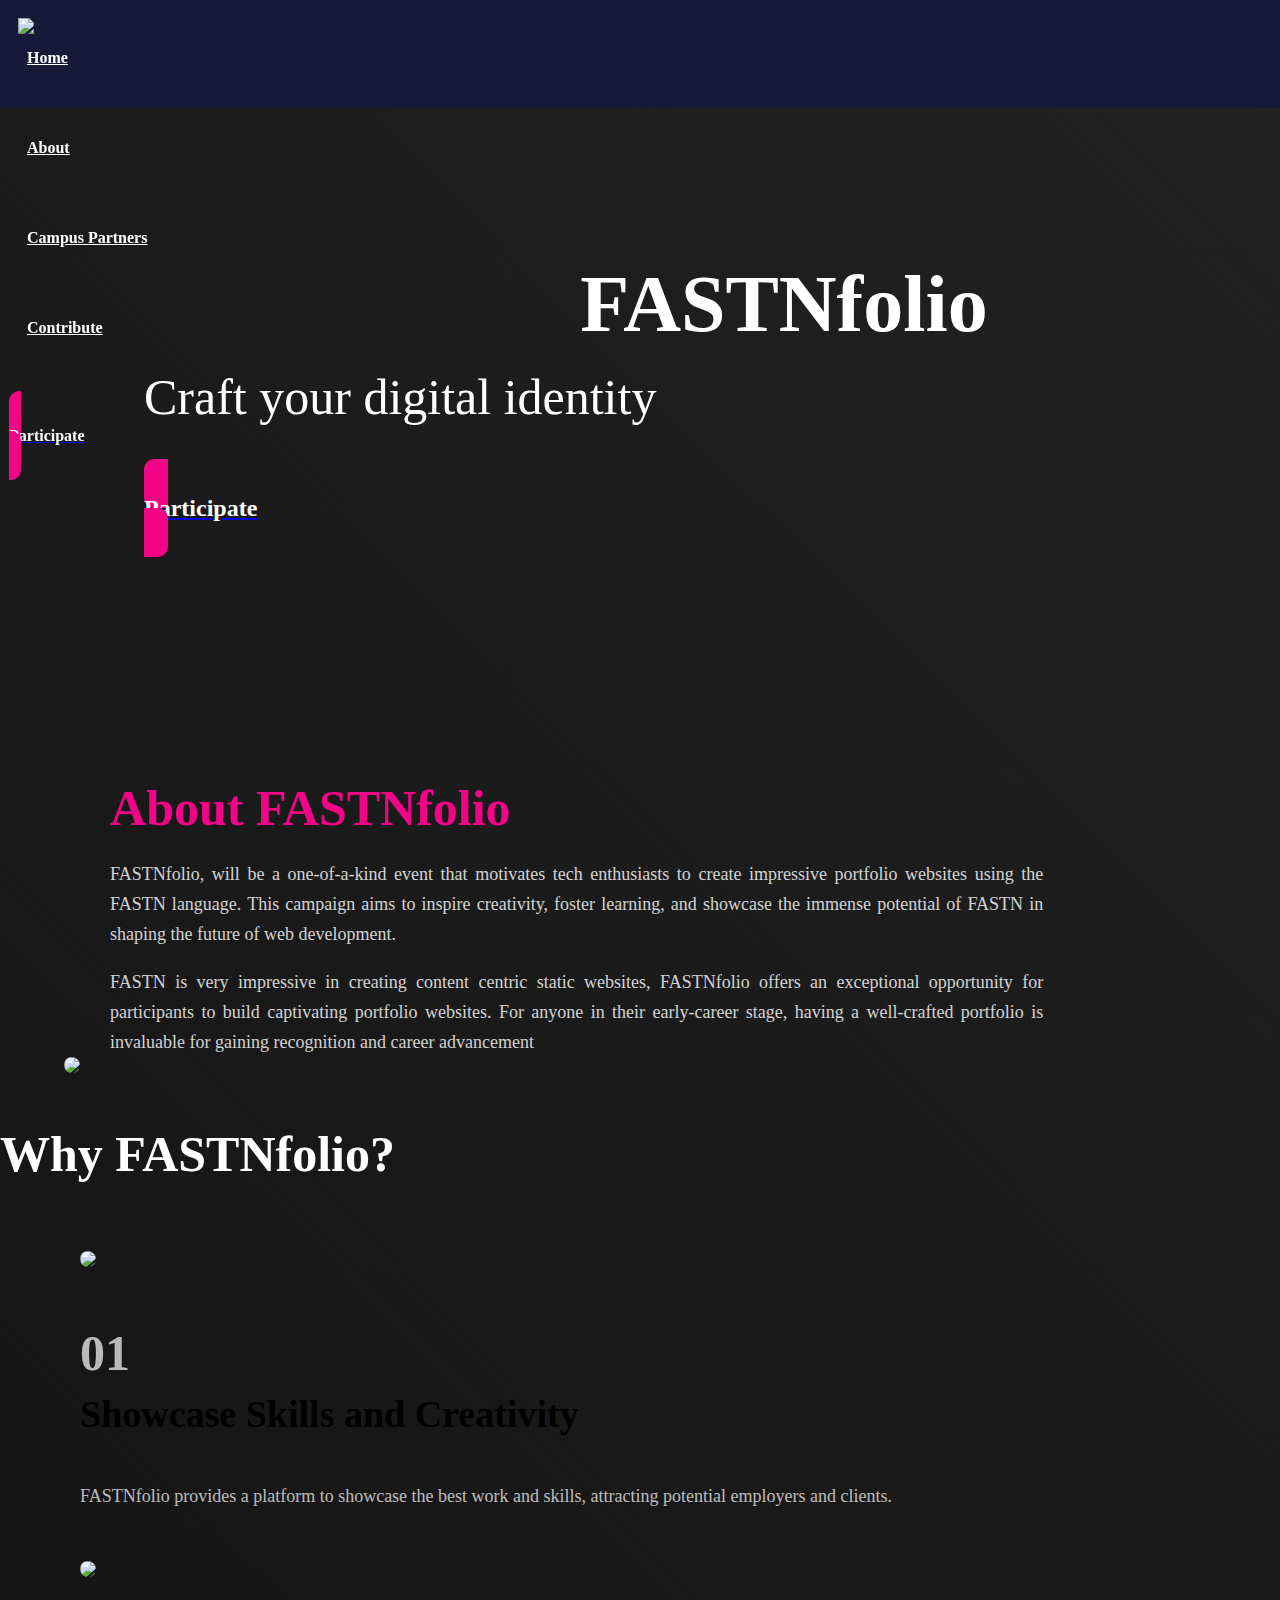
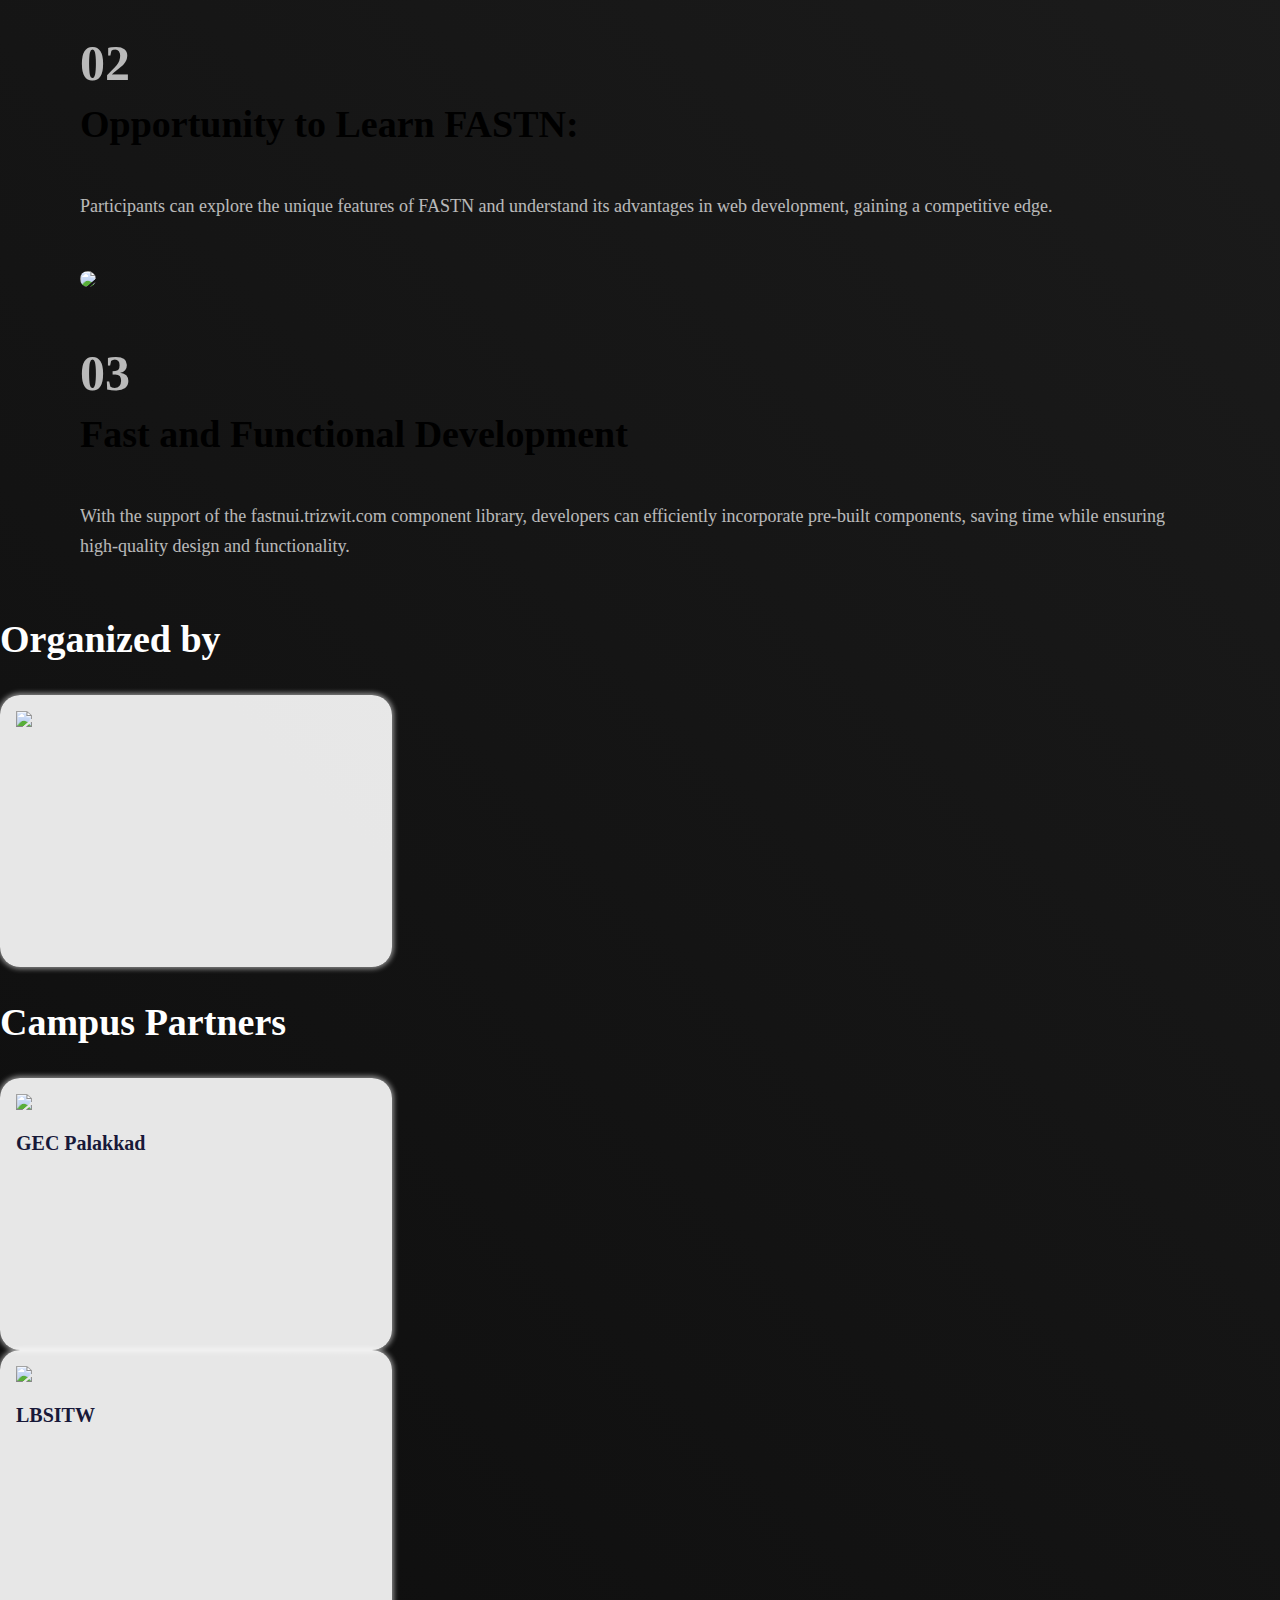
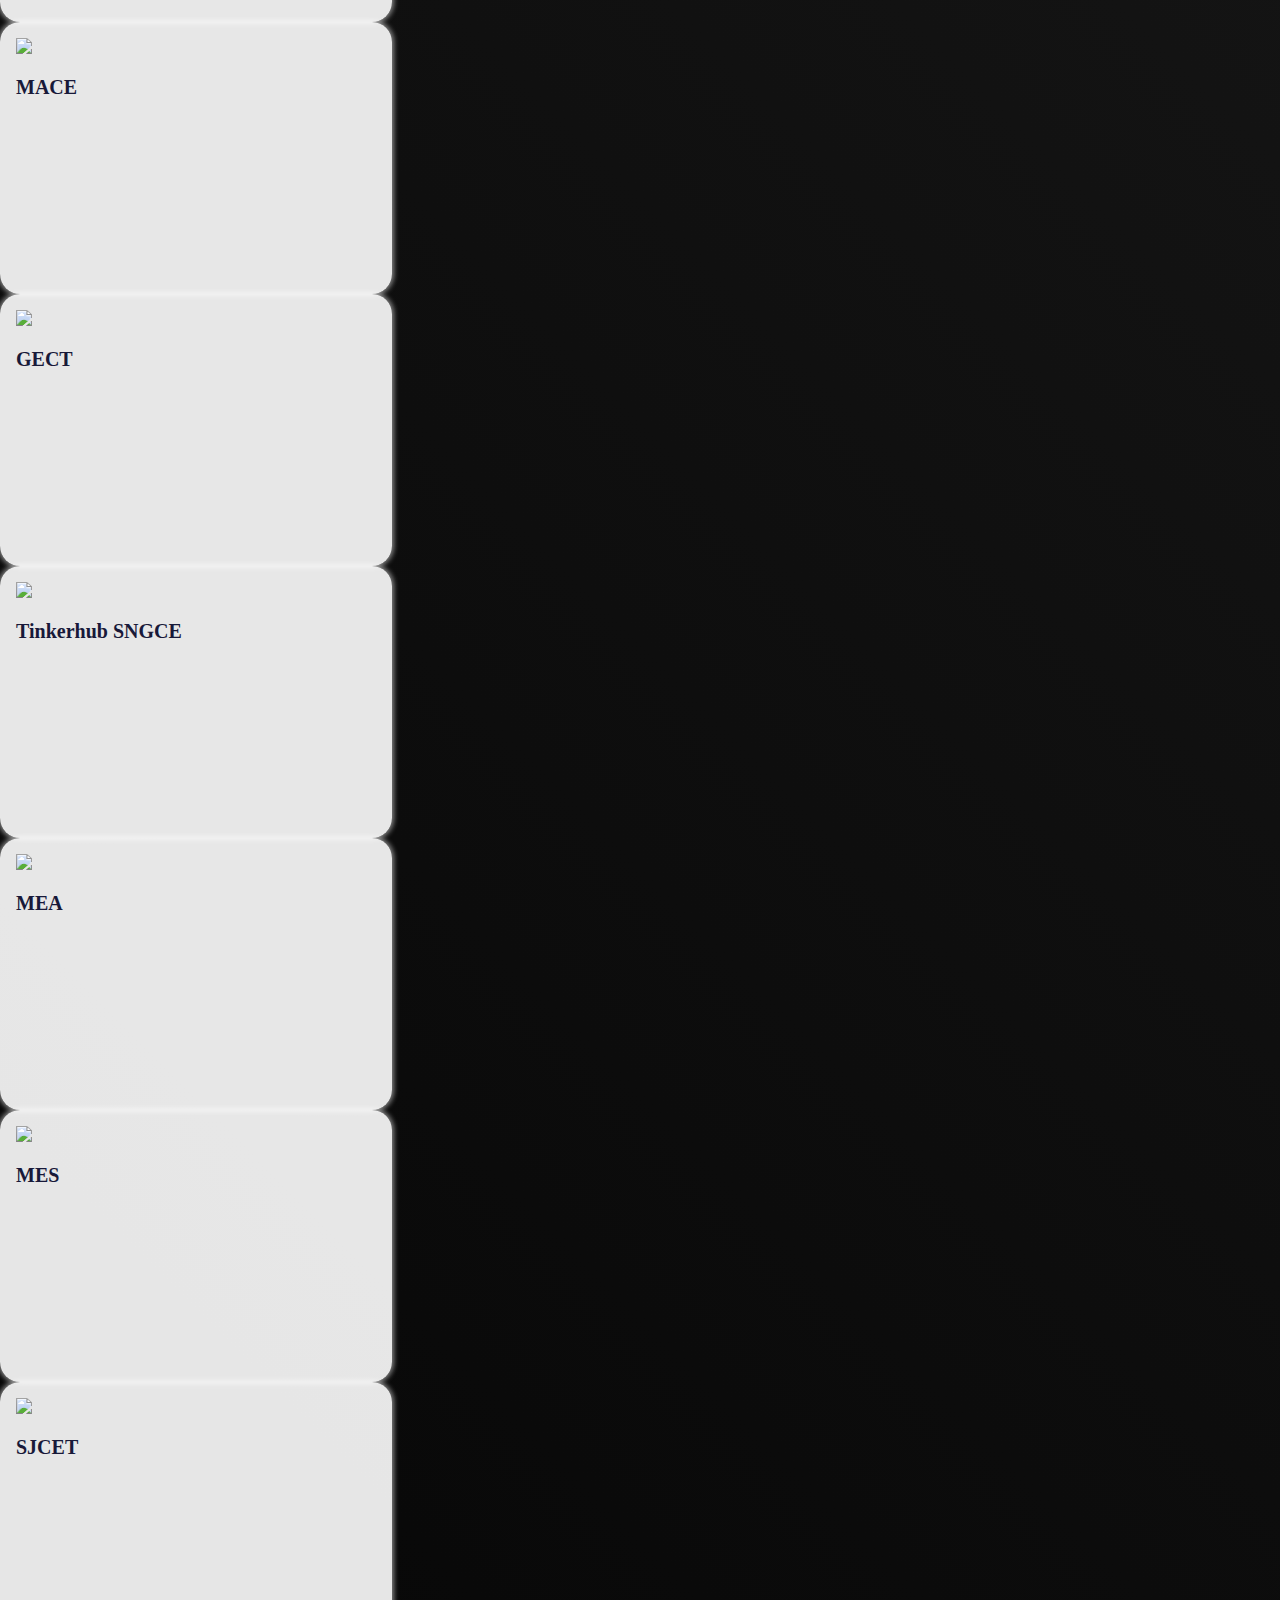
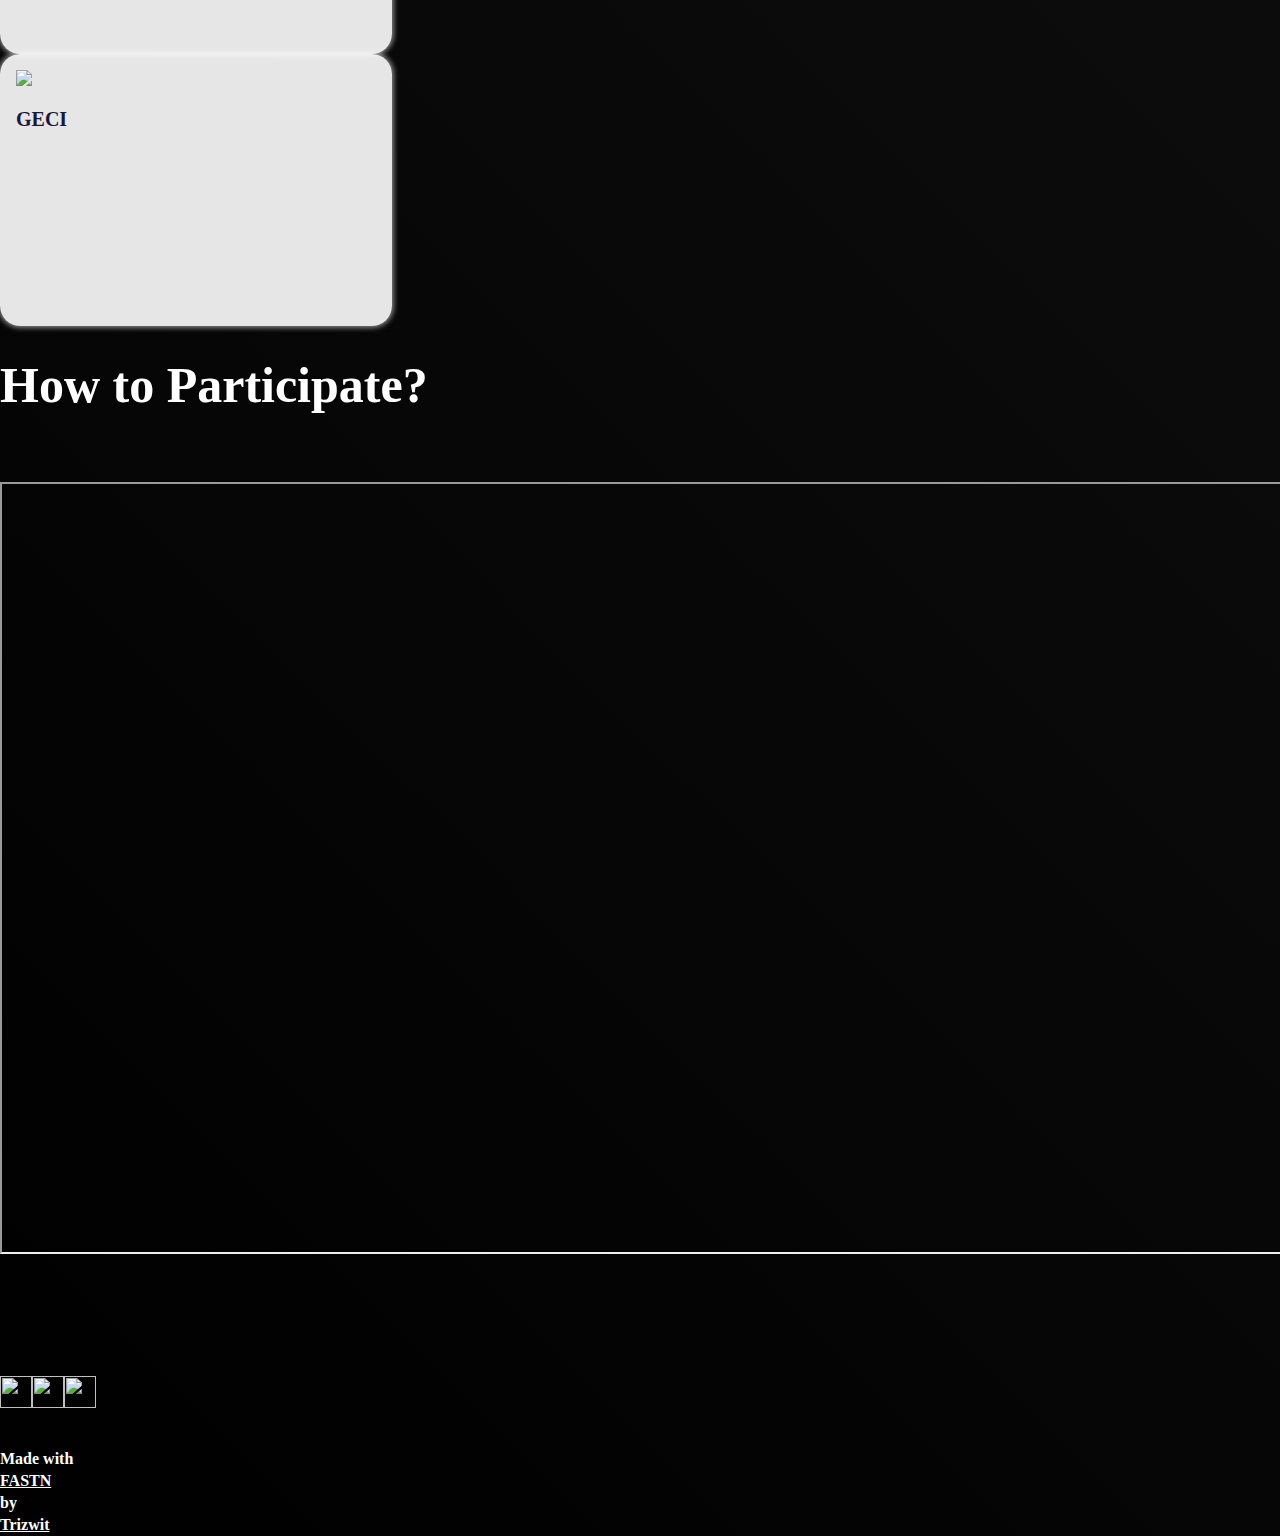
==== commit 1db9c074: "deploy: f8a3ac442ba64bd6586bf4b30fdb09e82ff18366" ====
--- a/index.html
+++ b/index.html
@@ -1385,6 +1385,14 @@
 "dark": "-/trizwit.github.io/fastnfolio/images/fastnfolio-logo.png",
 "light": "-/trizwit.github.io/fastnfolio/images/fastnfolio-logo.png"
 },
+"trizwit.github.io/fastnfolio/assets#files.images.github.svg": {
+"dark": "-/trizwit.github.io/fastnfolio/images/github.svg",
+"light": "-/trizwit.github.io/fastnfolio/images/github.svg"
+},
+"trizwit.github.io/fastnfolio/assets#files.images.linkedIn.png": {
+"dark": "-/trizwit.github.io/fastnfolio/images/linkedIn.png",
+"light": "-/trizwit.github.io/fastnfolio/images/linkedIn.png"
+},
 "trizwit.github.io/fastnfolio/assets#files.images.location-2.png": {
 "dark": "-/trizwit.github.io/fastnfolio/images/location-2.png",
 "light": "-/trizwit.github.io/fastnfolio/images/location-2.png"
@@ -1402,13 +1410,11 @@
 "light": "-/trizwit.github.io/fastnfolio/images/twit.svg"
 },
 "trizwit.github.io/fastnfolio/button#button-2:is-active:0,0,0,0,1,4,0": false,
-"trizwit.github.io/fastnfolio/button#button-2:link:0,0,0,0,1,4,0": "https://github.com/Trizwit/fastnfoliotemp",
 "trizwit.github.io/fastnfolio/button#button-3:is-active:0,0,1,0,0,5": false,
 "trizwit.github.io/fastnfolio/button#button-3:link:0,0,1,0,0,5": "https://github.com/Trizwit/fastnfoliotemp",
 "trizwit.github.io/fastnfolio/button#button-4:is-active:0,0,1,1,0,4": false,
 "trizwit.github.io/fastnfolio/button#button-4:link:0,0,1,1,0,4": "https://github.com/Trizwit/fastnfoliotemp",
 "trizwit.github.io/fastnfolio/button#button-5:is-active:0,0,0,1,5,0": false,
-"trizwit.github.io/fastnfolio/button#button-5:link:0,0,0,1,5,0": "https://github.com/Trizwit/fastnfoliotemp",
 "trizwit.github.io/fastnfolio/common#box": {
 "blur": "5px",
 "color": {
@@ -1420,9 +1426,9 @@
 "x-offset": "0px",
 "y-offset": "0px"
 },
-"trizwit.github.io/fastnfolio/footer#footer:url-1:0,1": "https://twitter.com/trizwit",
+"trizwit.github.io/fastnfolio/footer#footer:url-1:0,1": "https://www.linkedin.com/company/trizwit/",
 "trizwit.github.io/fastnfolio/footer#footer:url-2:0,1": "https://twitter.com/trizwit",
-"trizwit.github.io/fastnfolio/footer#footer:url-3:0,1": "https://twitter.com/trizwit",
+"trizwit.github.io/fastnfolio/footer#footer:url-3:0,1": "https://github.com/Trizwit",
 "trizwit.github.io/fastnfolio/hero#hero:content:0,0,1": "Craft your digital identity",
 "trizwit.github.io/fastnfolio/hero#hero:cta-button-1:0,0,1": "Participate",
 "trizwit.github.io/fastnfolio/hero#hero:heading:0,0,1": "FASTNfolio",
@@ -1445,8 +1451,10 @@
 ],
 "trizwit.github.io/fastnfolio/lib#container-with-title:c:0,0,3": [],
 "trizwit.github.io/fastnfolio/lib#container-with-title:c:0,0,6": [],
+"trizwit.github.io/fastnfolio/lib#container-with-title:container-id:0,0,3": "why",
+"trizwit.github.io/fastnfolio/lib#container-with-title:container-id:0,0,6": "participate",
 "trizwit.github.io/fastnfolio/lib#container-with-title:title:0,0,3": "Why FASTNfolio?",
-"trizwit.github.io/fastnfolio/lib#container-with-title:title:0,0,6": "How to contribute?",
+"trizwit.github.io/fastnfolio/lib#container-with-title:title:0,0,6": "How to Participate?",
 "trizwit.github.io/fastnfolio/lib#image-with-content:body:0,0,3,1,0": "FASTNfolio provides a platform to showcase the best work and skills, attracting potential \nemployers and clients.",
 "trizwit.github.io/fastnfolio/lib#image-with-content:body:0,0,3,1,1": "Participants can explore the unique features of FASTN and understand its advantages in web \ndevelopment, gaining a competitive edge.",
 "trizwit.github.io/fastnfolio/lib#image-with-content:body:0,0,3,1,2": "With the support of the fastnui.trizwit.com component library, developers can efficiently \nincorporate pre-built components, saving time while ensuring high-quality design and \nfunctionality.",
@@ -1497,12 +1505,16 @@
 "trizwit.github.io/fastnfolio/lib#sponsor-section:card:0,0,5": [],
 "trizwit.github.io/fastnfolio/lib#sponsor-section:title:0,0,4": "Organized by",
 "trizwit.github.io/fastnfolio/lib#sponsor-section:title:0,0,5": "Campus Partners",
-"trizwit.github.io/fastnfolio/navbar#navbar-desktop:is-active-1:0,0,0,1": false,
-"trizwit.github.io/fastnfolio/navbar#navbar-desktop:is-active-2:0,0,0,1": false,
-"trizwit.github.io/fastnfolio/navbar#navbar-desktop:is-active-3:0,0,0,1": false,
-"trizwit.github.io/fastnfolio/navbar#navbar-desktop:is-active-4:0,0,0,1": false,
-"trizwit.github.io/fastnfolio/navbar#navbar-desktop:is-active-5:0,0,0,1": false,
 "trizwit.github.io/fastnfolio/navbar#navbar-mobile:open:0,0,0,0": false,
+"trizwit.github.io/fastnfolio/navbar#navbar-text:cta-text-url:0,0,0,1,1": "index.html",
+"trizwit.github.io/fastnfolio/navbar#navbar-text:cta-text-url:0,0,0,1,2": "index.html#aboutus",
+"trizwit.github.io/fastnfolio/navbar#navbar-text:cta-text-url:0,0,0,1,3": "index.html#sponsors",
+"trizwit.github.io/fastnfolio/navbar#navbar-text:cta-text-url:0,0,0,1,4": "index.html#participate",
+"trizwit.github.io/fastnfolio/navbar#navbar-text:is-active:0,0,0,1,1": false,
+"trizwit.github.io/fastnfolio/navbar#navbar-text:is-active:0,0,0,1,2": false,
+"trizwit.github.io/fastnfolio/navbar#navbar-text:is-active:0,0,0,1,3": false,
+"trizwit.github.io/fastnfolio/navbar#navbar-text:is-active:0,0,0,1,4": false,
+"trizwit.github.io/fastnfolio/navbar#navbar:cta-button-1-url:0,0,0": "https://github.com/Trizwit/fastnfoliotemp",
 "trizwit.github.io/fastnfolio/navbar#navbar:cta-button-1:0,0,0": "Participate",
 "trizwit.github.io/fastnfolio/navbar#navbar:cta-text-1:0,0,0": "Home",
 "trizwit.github.io/fastnfolio/navbar#navbar:cta-text-2:0,0,0": "About",
@@ -1525,7 +1537,7 @@
 </head>
 <body style="height: 100%; margin: 0;">
 
-<div data-id="main" style="height: 100%; width: 100%" class="ft_common ft_column"><div data-id="0:main" style="background-image: linear-gradient(45deg, rgba(0,0,0,1), rgba(34,34,34,1)); width: 100%" class="ft_common ft_column"><div data-id="0,0:main" style="width: 100%" class="ft_common ft_column"><div data-id="0,0,0:main" style="left: 0px; position: sticky; top: 0px; width: 100%; z-index: 1000" class="ft_common ft_column"><div data-id="0,0,0,0:main" style="background-color: rgba(24,25,57,1); display: none; height: fit-content; padding: 8px; width: 100%" class="ft_common ft_column"><div data-id="0,0,0,0,0:main" style="gap: 0; justify-content: space-between; width: 100%" class="ft_common ft_row"><img data-id="0,0,0,0,0,0:main" src="-/trizwit.github.io/fastnfolio/images/fastnfolio-logo.png" style="height: 40px; margin-left: 8px" class="ft_common"></img><img data-id="0,0,0,0,0,1:main" src="-/trizwit.github.io/fastnfolio/images/menu.svg" onclick="window.ftd.handle_event(event, 'main', '[{&quot;name&quot;:&quot;ftd__set_bool___main&quot;,&quot;values&quot;:[[&quot;a&quot;,{&quot;mutable&quot;:true,&quot;reference&quot;:&quot;trizwit.github.io/fastnfolio/navbar#navbar-mobile:open:0,0,0,0&quot;}],[&quot;v&quot;,true]]}]', this)" style="align-self: center; cursor: pointer; height: 32px" class="ft_common"></img><img data-id="0,0,0,0,0,2:main" src="-/trizwit.github.io/fastnfolio/images/close.svg" onclick="window.ftd.handle_event(event, 'main', '[{&quot;name&quot;:&quot;ftd__set_bool___main&quot;,&quot;values&quot;:[[&quot;a&quot;,{&quot;mutable&quot;:true,&quot;reference&quot;:&quot;trizwit.github.io/fastnfolio/navbar#navbar-mobile:open:0,0,0,0&quot;}],[&quot;v&quot;,false]]}]', this)" style="align-self: center; cursor: pointer; display: none; height: 32px" class="ft_common"></img></div><div data-id="0,0,0,0,1:main" style="align-items: start; display: none; gap: 8px; justify-content: center; margin-top: 16px; padding-left: 16px; width: 100%" class="ft_common ft_column"><a data-id="0,0,0,0,1,0:main" href="index.html" style="color: rgba(255,255,255,1); font-family: sarvom-github-io-poppins-Poppins; font-size: 20px; font-weight: 500; letter-spacing: 0px; line-height: 26px; margin-top: 8px" class="ft_common ft_md">Home</a><a data-id="0,0,0,0,1,1:main" href="index.html#aboutus" onclick="window.ftd.handle_event(event, 'main', '[{&quot;name&quot;:&quot;ftd__set_bool___main&quot;,&quot;values&quot;:[[&quot;a&quot;,{&quot;mutable&quot;:true,&quot;reference&quot;:&quot;trizwit.github.io/fastnfolio/navbar#navbar-mobile:open:0,0,0,0&quot;}],[&quot;v&quot;,false]]}]', this)" style="color: rgba(255,255,255,1); cursor: pointer; font-family: sarvom-github-io-poppins-Poppins; font-size: 20px; font-weight: 500; letter-spacing: 0px; line-height: 26px; margin-top: 8px" class="ft_common ft_md">About</a><a data-id="0,0,0,0,1,2:main" href="index.html#sponsors" onclick="window.ftd.handle_event(event, 'main', '[{&quot;name&quot;:&quot;ftd__set_bool___main&quot;,&quot;values&quot;:[[&quot;a&quot;,{&quot;mutable&quot;:true,&quot;reference&quot;:&quot;trizwit.github.io/fastnfolio/navbar#navbar-mobile:open:0,0,0,0&quot;}],[&quot;v&quot;,false]]}]', this)" style="color: rgba(255,255,255,1); cursor: pointer; font-family: sarvom-github-io-poppins-Poppins; font-size: 20px; font-weight: 500; letter-spacing: 0px; line-height: 26px; margin-top: 8px" class="ft_common ft_md">Campus Partners</a><a data-id="0,0,0,0,1,3:main" href="index.html#speakers" onclick="window.ftd.handle_event(event, 'main', '[{&quot;name&quot;:&quot;ftd__set_bool___main&quot;,&quot;values&quot;:[[&quot;a&quot;,{&quot;mutable&quot;:true,&quot;reference&quot;:&quot;trizwit.github.io/fastnfolio/navbar#navbar-mobile:open:0,0,0,0&quot;}],[&quot;v&quot;,false]]}]', this)" style="color: rgba(255,255,255,1); cursor: pointer; font-family: sarvom-github-io-poppins-Poppins; font-size: 20px; font-weight: 500; letter-spacing: 0px; line-height: 26px; margin-top: 8px" class="ft_common ft_md">Contribute</a><div data-id="0,0,0,0,1,4:main" style="align-items: center; gap: 8px; justify-content: center; margin-top: 24px; width: 100%" class="ft_common ft_row"><a data-id="0,0,0,0,1,4,0:main" href="https://github.com/Trizwit/fastnfoliotemp" onclick="window.ftd.handle_event(event, 'main', '[{&quot;name&quot;:&quot;ftd__set_bool___main&quot;,&quot;values&quot;:[[&quot;a&quot;,{&quot;mutable&quot;:true,&quot;reference&quot;:&quot;trizwit.github.io/fastnfolio/navbar#navbar-mobile:open:0,0,0,0&quot;}],[&quot;v&quot;,false]]}]', this)" style="align-items: center; background-color: rgba(242,4,135,1); border-bottom-width: 2px; border-left-width: 2px; border-radius: 10px; border-right-width: 2px; border-top-width: 2px; cursor: pointer; justify-content: center; padding-bottom: 16px; padding-left: 12px; padding-right: 12px; padding-top: 16px; width: 100px" class="ft_common ft_row"><div data-id="0,0,0,0,1,4,0,0:main" style="color: rgba(255,255,255,1); font-family: sarvom-github-io-poppins-Poppins; font-size: 16px; font-weight: 400; letter-spacing: 0px; line-height: 22px" class="ft_common ft_md">Participate</div></a></div></div></div><div data-id="0,0,0,1:main" style="align-items: center; background-color: rgba(24,25,57,1); gap: 16px; height: 10vh; justify-content: center; left: 0px; padding: 1vh; position: sticky; top: 0px; width: 100%; z-index: 99999" class="ft_common ft_row"><img data-id="0,0,0,1,0:main" src="-/trizwit.github.io/fastnfolio/images/fastnfolio-logo.png" style="align-self: center; height: 64px; padding: 1vh" class="ft_common"></img><div data-id="0,0,0,1,1:main" onmouseenter="window.ftd.handle_event(event, 'main', '[{&quot;name&quot;:&quot;ftd__set_bool___main&quot;,&quot;values&quot;:[[&quot;a&quot;,{&quot;mutable&quot;:true,&quot;reference&quot;:&quot;trizwit.github.io/fastnfolio/navbar#navbar-desktop:is-active-1:0,0,0,1&quot;}],[&quot;v&quot;,true]]}]', this)" onmouseleave="window.ftd.handle_event(event, 'main', '[{&quot;name&quot;:&quot;ftd__set_bool___main&quot;,&quot;values&quot;:[[&quot;a&quot;,{&quot;mutable&quot;:true,&quot;reference&quot;:&quot;trizwit.github.io/fastnfolio/navbar#navbar-desktop:is-active-1:0,0,0,1&quot;}],[&quot;v&quot;,false]]}]', this)" style="align-items: center; border-color: rgba(242,4,135,1); height: 100%; justify-content: center; margin-left: 2vh; margin-right: 2vh" class="ft_common ft_column"><a data-id="0,0,0,1,1,0:main" href="index.html" style="align-self: center; color: rgba(255,255,255,1); font-family: sarvom-github-io-poppins-Poppins; font-size: 16px; font-weight: 600; letter-spacing: 0px; line-height: 22px" class="ft_common ft_md">Home</a></div><div data-id="0,0,0,1,2:main" onmouseenter="window.ftd.handle_event(event, 'main', '[{&quot;name&quot;:&quot;ftd__set_bool___main&quot;,&quot;values&quot;:[[&quot;a&quot;,{&quot;mutable&quot;:true,&quot;reference&quot;:&quot;trizwit.github.io/fastnfolio/navbar#navbar-desktop:is-active-2:0,0,0,1&quot;}],[&quot;v&quot;,true]]}]', this)" onmouseleave="window.ftd.handle_event(event, 'main', '[{&quot;name&quot;:&quot;ftd__set_bool___main&quot;,&quot;values&quot;:[[&quot;a&quot;,{&quot;mutable&quot;:true,&quot;reference&quot;:&quot;trizwit.github.io/fastnfolio/navbar#navbar-desktop:is-active-2:0,0,0,1&quot;}],[&quot;v&quot;,false]]}]', this)" style="align-items: center; border-color: rgba(242,4,135,1); height: 100%; justify-content: center; margin-left: 2vh; margin-right: 2vh" class="ft_common ft_column"><a data-id="0,0,0,1,2,0:main" href="index.html#aboutus" style="align-self: center; color: rgba(255,255,255,1); font-family: sarvom-github-io-poppins-Poppins; font-size: 16px; font-weight: 600; letter-spacing: 0px; line-height: 22px" class="ft_common ft_md">About</a></div><div data-id="0,0,0,1,3:main" onmouseenter="window.ftd.handle_event(event, 'main', '[{&quot;name&quot;:&quot;ftd__set_bool___main&quot;,&quot;values&quot;:[[&quot;a&quot;,{&quot;mutable&quot;:true,&quot;reference&quot;:&quot;trizwit.github.io/fastnfolio/navbar#navbar-desktop:is-active-3:0,0,0,1&quot;}],[&quot;v&quot;,true]]}]', this)" onmouseleave="window.ftd.handle_event(event, 'main', '[{&quot;name&quot;:&quot;ftd__set_bool___main&quot;,&quot;values&quot;:[[&quot;a&quot;,{&quot;mutable&quot;:true,&quot;reference&quot;:&quot;trizwit.github.io/fastnfolio/navbar#navbar-desktop:is-active-3:0,0,0,1&quot;}],[&quot;v&quot;,false]]}]', this)" style="align-items: center; border-color: rgba(242,4,135,1); height: 100%; justify-content: center; margin-left: 2vh; margin-right: 2vh" class="ft_common ft_column"><a data-id="0,0,0,1,3,0:main" href="index.html#sponsors" style="align-self: center; color: rgba(255,255,255,1); font-family: sarvom-github-io-poppins-Poppins; font-size: 16px; font-weight: 600; letter-spacing: 0px; line-height: 22px" class="ft_common ft_md">Campus Partners</a></div><div data-id="0,0,0,1,4:main" onmouseenter="window.ftd.handle_event(event, 'main', '[{&quot;name&quot;:&quot;ftd__set_bool___main&quot;,&quot;values&quot;:[[&quot;a&quot;,{&quot;mutable&quot;:true,&quot;reference&quot;:&quot;trizwit.github.io/fastnfolio/navbar#navbar-desktop:is-active-4:0,0,0,1&quot;}],[&quot;v&quot;,true]]}]', this)" onmouseleave="window.ftd.handle_event(event, 'main', '[{&quot;name&quot;:&quot;ftd__set_bool___main&quot;,&quot;values&quot;:[[&quot;a&quot;,{&quot;mutable&quot;:true,&quot;reference&quot;:&quot;trizwit.github.io/fastnfolio/navbar#navbar-desktop:is-active-4:0,0,0,1&quot;}],[&quot;v&quot;,false]]}]', this)" style="align-items: center; border-color: rgba(242,4,135,1); height: 100%; justify-content: center; margin-left: 2vh; margin-right: 2vh" class="ft_common ft_column"><a data-id="0,0,0,1,4,0:main" href="index.html#speakers" style="align-self: center; color: rgba(255,255,255,1); font-family: sarvom-github-io-poppins-Poppins; font-size: 16px; font-weight: 600; letter-spacing: 0px; line-height: 22px" class="ft_common ft_md">Contribute</a></div><div data-id="0,0,0,1,5:main" style="align-items: center; align-self: center; gap: 16px; justify-content: end; margin-right: 4vw" class="ft_common ft_row"><a data-id="0,0,0,1,5,0:main" href="https://github.com/Trizwit/fastnfoliotemp" onmouseenter="window.ftd.handle_event(event, 'main', '[{&quot;name&quot;:&quot;ftd__set_bool___main&quot;,&quot;values&quot;:[[&quot;a&quot;,{&quot;mutable&quot;:true,&quot;reference&quot;:&quot;trizwit.github.io/fastnfolio/button#button-5:is-active:0,0,0,1,5,0&quot;}],[&quot;v&quot;,true]]}]', this)" onmouseleave="window.ftd.handle_event(event, 'main', '[{&quot;name&quot;:&quot;ftd__set_bool___main&quot;,&quot;values&quot;:[[&quot;a&quot;,{&quot;mutable&quot;:true,&quot;reference&quot;:&quot;trizwit.github.io/fastnfolio/button#button-5:is-active:0,0,0,1,5,0&quot;}],[&quot;v&quot;,false]]}]', this)" style="align-items: center; background-color: rgba(242,4,135,1); border-radius: 10px; justify-content: center; padding-bottom: 16px; padding-left: 12px; padding-right: 12px; padding-top: 16px; width: 120px" class="ft_common ft_row"><div data-id="0,0,0,1,5,0,0:main" style="color: rgba(255,255,255,1); font-family: sarvom-github-io-poppins-Poppins; font-size: 16px; font-weight: 700; letter-spacing: 0px; line-height: 22px" class="ft_common ft_md">Participate</div></a></div></div></div><div data-id="0,0,1:main" style="background-image: url(images/bg.png); width: 100%" class="ft_common ft_column"><div data-id="0,0,1,0:main" style="align-items: center; background-image: url(images/bg-2.png); display: none; height: 100vh; justify-content: center" class="ft_common ft_column"><div data-id="0,0,1,0,0:main" style="align-items: center; align-self: center; justify-content: center; margin-bottom: 24px; margin-top: 24px; padding-left: 5vw; padding-right: 5vw; width: 100%" class="ft_common ft_column"><div data-id="0,0,1,0,0,0:main" style="color: rgba(255,255,255,1); font-family: sarvom-github-io-poppins-Poppins; font-size: 80px; font-weight: 700; letter-spacing: 0px; line-height: 104px; text-align: center" class="ft_common ft_md">FASTNfolio</div><div data-id="0,0,1,0,0,1:main" style="color: rgba(255,255,255,1); font-family: sarvom-github-io-poppins-Poppins; font-size: 50px; font-weight: 700; letter-spacing: 0px; line-height: 65px; margin-bottom: 5vh; margin-top: 1vh; text-align: center" class="ft_common ft_md">Craft your digital identity</div><div data-id="0,0,1,0,0,2:main" style="gap: 8px" class="ft_common ft_row"><img data-id="0,0,1,0,0,2,0:main" src="-/trizwit.github.io/fastnfolio/images/calendar.png" style="align-self: center; height: 24px" class="ft_common"></img><div data-id="0,0,1,0,0,2,1:main" style="align-self: center; color: rgba(255,255,255,1); font-family: sarvom-github-io-poppins-Poppins; font-size: 24px; font-weight: 500; letter-spacing: 0px; line-height: 31px; margin-bottom: 1vh; margin-top: 1vh" class="ft_common ft_md">August 15 - September 15 2023</div></div><div data-id="0,0,1,0,0,3:main" style="gap: 8px" class="ft_common ft_row"></div><a data-id="0,0,1,0,0,5:main" href="https://github.com/Trizwit/fastnfoliotemp" onmouseenter="window.ftd.handle_event(event, 'main', '[{&quot;name&quot;:&quot;ftd__set_bool___main&quot;,&quot;values&quot;:[[&quot;a&quot;,{&quot;mutable&quot;:true,&quot;reference&quot;:&quot;trizwit.github.io/fastnfolio/button#button-3:is-active:0,0,1,0,0,5&quot;}],[&quot;v&quot;,true]]}]', this)" onmouseleave="window.ftd.handle_event(event, 'main', '[{&quot;name&quot;:&quot;ftd__set_bool___main&quot;,&quot;values&quot;:[[&quot;a&quot;,{&quot;mutable&quot;:true,&quot;reference&quot;:&quot;trizwit.github.io/fastnfolio/button#button-3:is-active:0,0,1,0,0,5&quot;}],[&quot;v&quot;,false]]}]', this)" style="background-color: rgba(242,4,135,1); border-radius: 10px; margin-bottom: 24px; margin-top: 24px; padding-bottom: 16px; padding-left: 12px; padding-right: 12px; padding-top: 16px" class="ft_common ft_row"><div data-id="0,0,1,0,0,5,0:main" style="color: rgba(255,255,255,1); font-family: sarvom-github-io-poppins-Poppins; font-size: 24px; font-weight: 700; letter-spacing: 0px; line-height: 31px" class="ft_common ft_md">Participate</div></a></div></div><div data-id="0,0,1,1:main" style="width: 100%" class="ft_common ft_row"><div data-id="0,0,1,1,0:main" style="align-items: center; justify-content: center; padding: 16vh; width: 100%" class="ft_common ft_column"><div data-id="0,0,1,1,0,0:main" style="color: rgba(255,255,255,1); font-family: sarvom-github-io-poppins-Poppins; font-size: 80px; font-weight: 700; letter-spacing: 0px; line-height: 104px; text-align: center" class="ft_common ft_md">FASTNfolio</div><div data-id="0,0,1,1,0,1:main" style="color: rgba(255,255,255,1); font-family: sarvom-github-io-poppins-Poppins; font-size: 50px; font-weight: 400; letter-spacing: 0px; line-height: 65px; margin-bottom: 5vh; margin-top: 1vh" class="ft_common ft_md">Craft your digital identity</div><div data-id="0,0,1,1,0,2:main" style="gap: 16px" class="ft_common ft_row"><div data-id="0,0,1,1,0,2,0:main" style="gap: 8px" class="ft_common ft_row"><img data-id="0,0,1,1,0,2,0,0:main" src="-/trizwit.github.io/fastnfolio/images/calendar.png" style="align-self: center; height: 48px" class="ft_common"></img><div data-id="0,0,1,1,0,2,0,1:main" style="align-self: center; color: rgba(255,255,255,1); font-family: sarvom-github-io-poppins-Poppins; font-size: 38px; font-weight: 600; letter-spacing: 0px; line-height: 57px; margin-bottom: 1vh; margin-top: 1vh" class="ft_common ft_md">August 15 - September 15 2023</div></div></div><a data-id="0,0,1,1,0,4:main" href="https://github.com/Trizwit/fastnfoliotemp" onmouseenter="window.ftd.handle_event(event, 'main', '[{&quot;name&quot;:&quot;ftd__set_bool___main&quot;,&quot;values&quot;:[[&quot;a&quot;,{&quot;mutable&quot;:true,&quot;reference&quot;:&quot;trizwit.github.io/fastnfolio/button#button-4:is-active:0,0,1,1,0,4&quot;}],[&quot;v&quot;,true]]}]', this)" onmouseleave="window.ftd.handle_event(event, 'main', '[{&quot;name&quot;:&quot;ftd__set_bool___main&quot;,&quot;values&quot;:[[&quot;a&quot;,{&quot;mutable&quot;:true,&quot;reference&quot;:&quot;trizwit.github.io/fastnfolio/button#button-4:is-active:0,0,1,1,0,4&quot;}],[&quot;v&quot;,false]]}]', this)" style="background-color: rgba(242,4,135,1); border-radius: 10px; margin-bottom: 24px; margin-top: 24px; padding-bottom: 16px; padding-left: 24px; padding-right: 24px; padding-top: 16px" class="ft_common ft_row"><div data-id="0,0,1,1,0,4,0:main" style="color: rgba(255,255,255,1); font-family: sarvom-github-io-poppins-Poppins; font-size: 24px; font-weight: 700; letter-spacing: 0px; line-height: 31px" class="ft_common ft_md">Participate</div></a></div></div></div><div data-id="0,0,2:main" id="aboutus" style="margin-bottom: 5vh; margin-top: 10vh; padding-left: 5vw; padding-right: 5vw" class="ft_common ft_column"><div data-id="0,0,2,0:main" style="display: none" class="ft_common ft_column"><div data-id="0,0,2,0,0:main" style="align-items: center; justify-content: center; margin-bottom: 32px; margin-left: 32px; margin-right: 32px; margin-top: 32px" class="ft_common ft_column"><div data-id="0,0,2,0,0,0:main" style="color: rgba(242,4,135,1); font-family: sarvom-github-io-poppins-Poppins; font-size: 50px; font-weight: 700; letter-spacing: 0px; line-height: 65px; text-align: center" class="ft_common ft_md">About FASTNfolio</div><div data-id="0,0,2,0,0,1:main" style="color: rgba(255,255,255,1); font-family: sarvom-github-io-poppins-Poppins; font-size: 18px; font-weight: 400; letter-spacing: 0px; line-height: 30px; opacity: 0.8; text-align: center" class="ft_common ft_md"><p>FASTNfolio, will be a one-of-a-kind event that motivates tech enthusiasts to create impressive portfolio websites using the FASTN language. This campaign aims to inspire creativity, foster learning, and showcase the immense potential of FASTN in shaping the future of web development.</p> FASTN is very impressive in creating content centric static websites, FASTNfolio offers an exceptional opportunity for participants to build captivating portfolio websites. For anyone in their early-career stage, having a well-crafted portfolio is invaluable for gaining recognition and career advancement</div></div><img data-id="0,0,2,0,1:main" src="-/trizwit.github.io/fastnfolio/images/fastnfolio-logo.png" style="align-self: center; border-radius: 20px; width: 90%" class="ft_common"></img></div><div data-id="0,0,2,1:main" style="" class="ft_common ft_row"><div data-id="0,0,2,1,0:main" style="align-self: center; margin-left: 4%; margin-right: 6%" class="ft_common ft_column"><div data-id="0,0,2,1,0,0:main" style="color: rgba(242,4,135,1); font-family: sarvom-github-io-poppins-Poppins; font-size: 50px; font-weight: 700; letter-spacing: 0px; line-height: 65px" class="ft_common ft_md">About FASTNfolio</div><div data-id="0,0,2,1,0,1:main" style="color: rgba(255,255,255,1); font-family: sarvom-github-io-poppins-Poppins; font-size: 18px; font-weight: 400; letter-spacing: 0px; line-height: 30px; margin-right: 10%; margin-top: 2vh; opacity: 0.8; text-align: justify" class="ft_common ft_md"><p>FASTNfolio, will be a one-of-a-kind event that motivates tech enthusiasts to create impressive portfolio websites using the FASTN language. This campaign aims to inspire creativity, foster learning, and showcase the immense potential of FASTN in shaping the future of web development.</p> FASTN is very impressive in creating content centric static websites, FASTNfolio offers an exceptional opportunity for participants to build captivating portfolio websites. For anyone in their early-career stage, having a well-crafted portfolio is invaluable for gaining recognition and career advancement</div></div><img data-id="0,0,2,1,1:main" src="-/trizwit.github.io/fastnfolio/images/fastnfolio-logo.png" style="align-self: center; border-radius: 20px; width: 40%" class="ft_common"></img></div></div><div data-id="0,0,3:main" id="participate" style="width: 100%" class="ft_common ft_column"><div data-id="0,0,3,0:main" style="align-self: center; color: rgba(255,255,255,1); font-family: sarvom-github-io-poppins-Poppins; font-size: 50px; font-weight: 700; letter-spacing: 0px; line-height: 65px; margin-bottom: 100px" class="ft_common ft_md">Why FASTNfolio?</div><div data-id="0,0,3,1:main" style="width: 100%" class="ft_common ft_column"><div data-id="0,0,3,1,0:main" style="width: 100%" class="ft_common ft_column"><div data-id="0,0,3,1,0,0:main" style="display: none; margin-bottom: 56px; width: 100%" class="ft_common ft_column"><div data-id="0,0,3,1,0,0,0:main" style="margin-left: 20px; margin-right: 20px" class="ft_common ft_column"><img data-id="0,0,3,1,0,0,0,0:main" src="-/trizwit.github.io/fastnfolio/images/community.png" style="align-self: center; border-radius: 20px; width: 90%" class="ft_common"></img><div data-id="0,0,3,1,0,0,0,1:main" style="margin-bottom: 50px; margin-top: 50px" class="ft_common ft_column"><div data-id="0,0,3,1,0,0,0,1,0:main" style="color: rgba(255,255,255,1); font-family: sarvom-github-io-poppins-Poppins; font-size: 50px; font-weight: 700; letter-spacing: 0px; line-height: 65px; margin-left: 20px; margin-right: 20px; opacity: 0.7" class="ft_common ft_md">01</div><div data-id="0,0,3,1,0,0,0,1,1:main" style="align-self: center; font-family: sarvom-github-io-poppins-Poppins; font-size: 24px; font-weight: 700; letter-spacing: 0px; line-height: 31px; margin-bottom: 12px" class="color-2 ft_common ft_md">Showcase Skills and Creativity</div><div data-id="0,0,3,1,0,0,0,1,2:main" style="color: rgba(255,255,255,1); font-family: sarvom-github-io-poppins-Poppins; font-size: 18px; font-weight: 400; letter-spacing: 0px; line-height: 30px; margin-left: 20px; margin-right: 20px; opacity: 0.7; text-align: justify" class="ft_common ft_md">FASTNfolio provides a platform to showcase the best work and skills, attracting potential employers and clients.</div></div></div></div><div data-id="0,0,3,1,0,1:main" style="margin-bottom: 100px; width: 100%" class="ft_common ft_column"><div data-id="0,0,3,1,0,1,0:main" style="gap: 200px; margin-left: 80px; margin-right: 80px" class="ft_common ft_row"><img data-id="0,0,3,1,0,1,0,0:main" src="-/trizwit.github.io/fastnfolio/images/community.png" style="align-self: center; border-radius: 20px; height: auto; width: 40%" class="ft_common"></img><div data-id="0,0,3,1,0,1,0,1:main" style="align-self: center; margin-bottom: 50px; margin-top: 50px" class="ft_common ft_column"><div data-id="0,0,3,1,0,1,0,1,0:main" style="color: rgba(255,255,255,1); font-family: sarvom-github-io-poppins-Poppins; font-size: 50px; font-weight: 700; letter-spacing: 0px; line-height: 65px; opacity: 0.7" class="ft_common ft_md">01</div><div data-id="0,0,3,1,0,1,0,1,1:main" style="align-self: center; font-family: sarvom-github-io-poppins-Poppins; font-size: 38px; font-weight: 600; letter-spacing: 0px; line-height: 57px; margin-bottom: 38px" class="color-2 ft_common ft_md">Showcase Skills and Creativity</div><div data-id="0,0,3,1,0,1,0,1,2:main" style="color: rgba(255,255,255,1); font-family: sarvom-github-io-poppins-Poppins; font-size: 18px; font-weight: 400; letter-spacing: 0px; line-height: 30px; opacity: 0.7" class="ft_common ft_md">FASTNfolio provides a platform to showcase the best work and skills, attracting potential employers and clients.</div></div></div></div></div><div data-id="0,0,3,1,1:main" style="width: 100%" class="ft_common ft_column"><div data-id="0,0,3,1,1,0:main" style="display: none; margin-bottom: 56px; width: 100%" class="ft_common ft_column"><div data-id="0,0,3,1,1,0,0:main" style="margin-left: 20px; margin-right: 20px" class="ft_common ft_column"><img data-id="0,0,3,1,1,0,0,0:main" src="-/trizwit.github.io/fastnfolio/images/community.png" style="align-self: center; border-radius: 20px; width: 90%" class="ft_common"></img><div data-id="0,0,3,1,1,0,0,1:main" style="margin-bottom: 50px; margin-top: 50px" class="ft_common ft_column"><div data-id="0,0,3,1,1,0,0,1,0:main" style="color: rgba(255,255,255,1); font-family: sarvom-github-io-poppins-Poppins; font-size: 50px; font-weight: 700; letter-spacing: 0px; line-height: 65px; margin-left: 20px; margin-right: 20px; opacity: 0.7" class="ft_common ft_md">02</div><div data-id="0,0,3,1,1,0,0,1,1:main" style="align-self: center; font-family: sarvom-github-io-poppins-Poppins; font-size: 24px; font-weight: 700; letter-spacing: 0px; line-height: 31px; margin-bottom: 12px" class="color-2 ft_common ft_md">Opportunity to Learn FASTN:</div><div data-id="0,0,3,1,1,0,0,1,2:main" style="color: rgba(255,255,255,1); font-family: sarvom-github-io-poppins-Poppins; font-size: 18px; font-weight: 400; letter-spacing: 0px; line-height: 30px; margin-left: 20px; margin-right: 20px; opacity: 0.7; text-align: justify" class="ft_common ft_md">Participants can explore the unique features of FASTN and understand its advantages in web development, gaining a competitive edge.</div></div></div></div><div data-id="0,0,3,1,1,1:main" style="margin-bottom: 100px; width: 100%" class="ft_common ft_column"><div data-id="0,0,3,1,1,1,0:main" style="gap: 200px; margin-left: 80px; margin-right: 80px" class="ft_common ft_row"><img data-id="0,0,3,1,1,1,0,0:main" src="-/trizwit.github.io/fastnfolio/images/community.png" style="align-self: center; border-radius: 20px; height: auto; width: 40%" class="ft_common"></img><div data-id="0,0,3,1,1,1,0,1:main" style="align-self: center; margin-bottom: 50px; margin-top: 50px" class="ft_common ft_column"><div data-id="0,0,3,1,1,1,0,1,0:main" style="color: rgba(255,255,255,1); font-family: sarvom-github-io-poppins-Poppins; font-size: 50px; font-weight: 700; letter-spacing: 0px; line-height: 65px; opacity: 0.7" class="ft_common ft_md">02</div><div data-id="0,0,3,1,1,1,0,1,1:main" style="align-self: center; font-family: sarvom-github-io-poppins-Poppins; font-size: 38px; font-weight: 600; letter-spacing: 0px; line-height: 57px; margin-bottom: 38px" class="color-2 ft_common ft_md">Opportunity to Learn FASTN:</div><div data-id="0,0,3,1,1,1,0,1,2:main" style="color: rgba(255,255,255,1); font-family: sarvom-github-io-poppins-Poppins; font-size: 18px; font-weight: 400; letter-spacing: 0px; line-height: 30px; opacity: 0.7" class="ft_common ft_md">Participants can explore the unique features of FASTN and understand its advantages in web development, gaining a competitive edge.</div></div></div></div></div><div data-id="0,0,3,1,2:main" style="width: 100%" class="ft_common ft_column"><div data-id="0,0,3,1,2,0:main" style="display: none; margin-bottom: 56px; width: 100%" class="ft_common ft_column"><div data-id="0,0,3,1,2,0,0:main" style="margin-left: 20px; margin-right: 20px" class="ft_common ft_column"><img data-id="0,0,3,1,2,0,0,0:main" src="-/trizwit.github.io/fastnfolio/images/community.png" style="align-self: center; border-radius: 20px; width: 90%" class="ft_common"></img><div data-id="0,0,3,1,2,0,0,1:main" style="margin-bottom: 50px; margin-top: 50px" class="ft_common ft_column"><div data-id="0,0,3,1,2,0,0,1,0:main" style="color: rgba(255,255,255,1); font-family: sarvom-github-io-poppins-Poppins; font-size: 50px; font-weight: 700; letter-spacing: 0px; line-height: 65px; margin-left: 20px; margin-right: 20px; opacity: 0.7" class="ft_common ft_md">03</div><div data-id="0,0,3,1,2,0,0,1,1:main" style="align-self: center; font-family: sarvom-github-io-poppins-Poppins; font-size: 24px; font-weight: 700; letter-spacing: 0px; line-height: 31px; margin-bottom: 12px" class="color-2 ft_common ft_md">Fast and Functional Development</div><div data-id="0,0,3,1,2,0,0,1,2:main" style="color: rgba(255,255,255,1); font-family: sarvom-github-io-poppins-Poppins; font-size: 18px; font-weight: 400; letter-spacing: 0px; line-height: 30px; margin-left: 20px; margin-right: 20px; opacity: 0.7; text-align: justify" class="ft_common ft_md">With the support of the fastnui.trizwit.com component library, developers can efficiently incorporate pre-built components, saving time while ensuring high-quality design and functionality.</div></div></div></div><div data-id="0,0,3,1,2,1:main" style="margin-bottom: 100px; width: 100%" class="ft_common ft_column"><div data-id="0,0,3,1,2,1,0:main" style="gap: 200px; margin-left: 80px; margin-right: 80px" class="ft_common ft_row"><img data-id="0,0,3,1,2,1,0,0:main" src="-/trizwit.github.io/fastnfolio/images/community.png" style="align-self: center; border-radius: 20px; height: auto; width: 40%" class="ft_common"></img><div data-id="0,0,3,1,2,1,0,1:main" style="align-self: center; margin-bottom: 50px; margin-top: 50px" class="ft_common ft_column"><div data-id="0,0,3,1,2,1,0,1,0:main" style="color: rgba(255,255,255,1); font-family: sarvom-github-io-poppins-Poppins; font-size: 50px; font-weight: 700; letter-spacing: 0px; line-height: 65px; opacity: 0.7" class="ft_common ft_md">03</div><div data-id="0,0,3,1,2,1,0,1,1:main" style="align-self: center; font-family: sarvom-github-io-poppins-Poppins; font-size: 38px; font-weight: 600; letter-spacing: 0px; line-height: 57px; margin-bottom: 38px" class="color-2 ft_common ft_md">Fast and Functional Development</div><div data-id="0,0,3,1,2,1,0,1,2:main" style="color: rgba(255,255,255,1); font-family: sarvom-github-io-poppins-Poppins; font-size: 18px; font-weight: 400; letter-spacing: 0px; line-height: 30px; opacity: 0.7" class="ft_common ft_md">With the support of the fastnui.trizwit.com component library, developers can efficiently incorporate pre-built components, saving time while ensuring high-quality design and functionality.</div></div></div></div></div></div></div><div data-id="0,0,4:main" id="sponsors" style="align-items: center; justify-content: center; margin-bottom: 3vh; margin-top: 3vh; width: 100%" class="ft_common ft_column"><div data-id="0,0,4,0:main" style="color: rgba(255,255,255,1); font-family: sarvom-github-io-poppins-Poppins; font-size: 38px; font-weight: 600; letter-spacing: 0px; line-height: 57px; margin-bottom: 3vh; margin-top: 3vh" class="ft_common ft_md">Organized by</div><div data-id="0,0,4,1:main" style="align-items: center; flex-wrap: wrap; gap: 32px; justify-content: center; width: 100%" class="ft_common ft_row"><div data-id="0,0,4,1,0:main" onmouseenter="window.ftd.handle_event(event, 'main', '[{&quot;name&quot;:&quot;ftd__set_bool___main&quot;,&quot;values&quot;:[[&quot;a&quot;,{&quot;mutable&quot;:true,&quot;reference&quot;:&quot;trizwit.github.io/fastnfolio/lib#sponsor-card:is-active:0,0,4,1,0&quot;}],[&quot;v&quot;,true]]}]', this)" onmouseleave="window.ftd.handle_event(event, 'main', '[{&quot;name&quot;:&quot;ftd__set_bool___main&quot;,&quot;values&quot;:[[&quot;a&quot;,{&quot;mutable&quot;:true,&quot;reference&quot;:&quot;trizwit.github.io/fastnfolio/lib#sponsor-card:is-active:0,0,4,1,0&quot;}],[&quot;v&quot;,false]]}]', this)" style="align-items: center; background-color: rgba(255,255,255,0.9); border-bottom-width: 4px; border-color: rgba(255,255,255,0.9); border-left-width: 4px; border-radius: 20px; border-right-width: 4px; border-top-width: 4px; box-shadow:  rgba(255,255,255,0.5) 0px 0px 5px 2px; height: 240px; justify-content: center; padding: 16px; width: 360px" class="ft_common ft_column"><img data-id="0,0,4,1,0,0:main" src="-/trizwit.github.io/fastnfolio/images/Trizwit.png" style="height: 100px; max-width: 100%" class="ft_common"></img></div></div></div><div data-id="0,0,5:main" id="sponsors" style="align-items: center; justify-content: center; margin-bottom: 3vh; margin-top: 3vh; width: 100%" class="ft_common ft_column"><div data-id="0,0,5,0:main" style="color: rgba(255,255,255,1); font-family: sarvom-github-io-poppins-Poppins; font-size: 38px; font-weight: 600; letter-spacing: 0px; line-height: 57px; margin-bottom: 3vh; margin-top: 3vh" class="ft_common ft_md">Campus Partners</div><div data-id="0,0,5,1:main" style="align-items: center; flex-wrap: wrap; gap: 32px; justify-content: center; width: 100%" class="ft_common ft_row"><div data-id="0,0,5,1,0:main" onmouseenter="window.ftd.handle_event(event, 'main', '[{&quot;name&quot;:&quot;ftd__set_bool___main&quot;,&quot;values&quot;:[[&quot;a&quot;,{&quot;mutable&quot;:true,&quot;reference&quot;:&quot;trizwit.github.io/fastnfolio/lib#sponsor-card:is-active:0,0,5,1,0&quot;}],[&quot;v&quot;,true]]}]', this)" onmouseleave="window.ftd.handle_event(event, 'main', '[{&quot;name&quot;:&quot;ftd__set_bool___main&quot;,&quot;values&quot;:[[&quot;a&quot;,{&quot;mutable&quot;:true,&quot;reference&quot;:&quot;trizwit.github.io/fastnfolio/lib#sponsor-card:is-active:0,0,5,1,0&quot;}],[&quot;v&quot;,false]]}]', this)" style="align-items: center; background-color: rgba(255,255,255,0.9); border-bottom-width: 4px; border-color: rgba(255,255,255,0.9); border-left-width: 4px; border-radius: 20px; border-right-width: 4px; border-top-width: 4px; box-shadow:  rgba(255,255,255,0.5) 0px 0px 5px 2px; height: 240px; justify-content: center; padding: 16px; width: 360px" class="ft_common ft_column"><img data-id="0,0,5,1,0,0:main" src="-/trizwit.github.io/fastnfolio/images/fastnfolio-logo.png" style="height: 100px; max-width: 100%" class="ft_common"></img><div data-id="0,0,5,1,0,1:main" style="color: rgba(24,25,57,1); font-family: sarvom-github-io-poppins-Poppins; font-size: 20px; font-weight: 600; letter-spacing: 0px; line-height: 26px; margin-top: 16px" class="ft_common ft_md">GEC Palakkad</div></div><div data-id="0,0,5,1,1:main" onmouseenter="window.ftd.handle_event(event, 'main', '[{&quot;name&quot;:&quot;ftd__set_bool___main&quot;,&quot;values&quot;:[[&quot;a&quot;,{&quot;mutable&quot;:true,&quot;reference&quot;:&quot;trizwit.github.io/fastnfolio/lib#sponsor-card:is-active:0,0,5,1,1&quot;}],[&quot;v&quot;,true]]}]', this)" onmouseleave="window.ftd.handle_event(event, 'main', '[{&quot;name&quot;:&quot;ftd__set_bool___main&quot;,&quot;values&quot;:[[&quot;a&quot;,{&quot;mutable&quot;:true,&quot;reference&quot;:&quot;trizwit.github.io/fastnfolio/lib#sponsor-card:is-active:0,0,5,1,1&quot;}],[&quot;v&quot;,false]]}]', this)" style="align-items: center; background-color: rgba(255,255,255,0.9); border-bottom-width: 4px; border-color: rgba(255,255,255,0.9); border-left-width: 4px; border-radius: 20px; border-right-width: 4px; border-top-width: 4px; box-shadow:  rgba(255,255,255,0.5) 0px 0px 5px 2px; height: 240px; justify-content: center; padding: 16px; width: 360px" class="ft_common ft_column"><img data-id="0,0,5,1,1,0:main" src="-/trizwit.github.io/fastnfolio/images/Trizwit.png" style="height: 100px; max-width: 100%" class="ft_common"></img><div data-id="0,0,5,1,1,1:main" style="color: rgba(24,25,57,1); font-family: sarvom-github-io-poppins-Poppins; font-size: 20px; font-weight: 600; letter-spacing: 0px; line-height: 26px; margin-top: 16px" class="ft_common ft_md">LBSITW</div></div><div data-id="0,0,5,1,2:main" onmouseenter="window.ftd.handle_event(event, 'main', '[{&quot;name&quot;:&quot;ftd__set_bool___main&quot;,&quot;values&quot;:[[&quot;a&quot;,{&quot;mutable&quot;:true,&quot;reference&quot;:&quot;trizwit.github.io/fastnfolio/lib#sponsor-card:is-active:0,0,5,1,2&quot;}],[&quot;v&quot;,true]]}]', this)" onmouseleave="window.ftd.handle_event(event, 'main', '[{&quot;name&quot;:&quot;ftd__set_bool___main&quot;,&quot;values&quot;:[[&quot;a&quot;,{&quot;mutable&quot;:true,&quot;reference&quot;:&quot;trizwit.github.io/fastnfolio/lib#sponsor-card:is-active:0,0,5,1,2&quot;}],[&quot;v&quot;,false]]}]', this)" style="align-items: center; background-color: rgba(255,255,255,0.9); border-bottom-width: 4px; border-color: rgba(255,255,255,0.9); border-left-width: 4px; border-radius: 20px; border-right-width: 4px; border-top-width: 4px; box-shadow:  rgba(255,255,255,0.5) 0px 0px 5px 2px; height: 240px; justify-content: center; padding: 16px; width: 360px" class="ft_common ft_column"><img data-id="0,0,5,1,2,0:main" src="-/trizwit.github.io/fastnfolio/images/fastnfolio-logo.png" style="height: 100px; max-width: 100%" class="ft_common"></img><div data-id="0,0,5,1,2,1:main" style="color: rgba(24,25,57,1); font-family: sarvom-github-io-poppins-Poppins; font-size: 20px; font-weight: 600; letter-spacing: 0px; line-height: 26px; margin-top: 16px" class="ft_common ft_md">MACE</div></div><div data-id="0,0,5,1,3:main" onmouseenter="window.ftd.handle_event(event, 'main', '[{&quot;name&quot;:&quot;ftd__set_bool___main&quot;,&quot;values&quot;:[[&quot;a&quot;,{&quot;mutable&quot;:true,&quot;reference&quot;:&quot;trizwit.github.io/fastnfolio/lib#sponsor-card:is-active:0,0,5,1,3&quot;}],[&quot;v&quot;,true]]}]', this)" onmouseleave="window.ftd.handle_event(event, 'main', '[{&quot;name&quot;:&quot;ftd__set_bool___main&quot;,&quot;values&quot;:[[&quot;a&quot;,{&quot;mutable&quot;:true,&quot;reference&quot;:&quot;trizwit.github.io/fastnfolio/lib#sponsor-card:is-active:0,0,5,1,3&quot;}],[&quot;v&quot;,false]]}]', this)" style="align-items: center; background-color: rgba(255,255,255,0.9); border-bottom-width: 4px; border-color: rgba(255,255,255,0.9); border-left-width: 4px; border-radius: 20px; border-right-width: 4px; border-top-width: 4px; box-shadow:  rgba(255,255,255,0.5) 0px 0px 5px 2px; height: 240px; justify-content: center; padding: 16px; width: 360px" class="ft_common ft_column"><img data-id="0,0,5,1,3,0:main" src="-/trizwit.github.io/fastnfolio/images/fastnfolio-logo.png" style="height: 100px; max-width: 100%" class="ft_common"></img><div data-id="0,0,5,1,3,1:main" style="color: rgba(24,25,57,1); font-family: sarvom-github-io-poppins-Poppins; font-size: 20px; font-weight: 600; letter-spacing: 0px; line-height: 26px; margin-top: 16px" class="ft_common ft_md">GECT</div></div><div data-id="0,0,5,1,4:main" onmouseenter="window.ftd.handle_event(event, 'main', '[{&quot;name&quot;:&quot;ftd__set_bool___main&quot;,&quot;values&quot;:[[&quot;a&quot;,{&quot;mutable&quot;:true,&quot;reference&quot;:&quot;trizwit.github.io/fastnfolio/lib#sponsor-card:is-active:0,0,5,1,4&quot;}],[&quot;v&quot;,true]]}]', this)" onmouseleave="window.ftd.handle_event(event, 'main', '[{&quot;name&quot;:&quot;ftd__set_bool___main&quot;,&quot;values&quot;:[[&quot;a&quot;,{&quot;mutable&quot;:true,&quot;reference&quot;:&quot;trizwit.github.io/fastnfolio/lib#sponsor-card:is-active:0,0,5,1,4&quot;}],[&quot;v&quot;,false]]}]', this)" style="align-items: center; background-color: rgba(255,255,255,0.9); border-bottom-width: 4px; border-color: rgba(255,255,255,0.9); border-left-width: 4px; border-radius: 20px; border-right-width: 4px; border-top-width: 4px; box-shadow:  rgba(255,255,255,0.5) 0px 0px 5px 2px; height: 240px; justify-content: center; padding: 16px; width: 360px" class="ft_common ft_column"><img data-id="0,0,5,1,4,0:main" src="-/trizwit.github.io/fastnfolio/images/tinkerhub-sngce.png" style="height: 100px; max-width: 100%" class="ft_common"></img><div data-id="0,0,5,1,4,1:main" style="color: rgba(24,25,57,1); font-family: sarvom-github-io-poppins-Poppins; font-size: 20px; font-weight: 600; letter-spacing: 0px; line-height: 26px; margin-top: 16px" class="ft_common ft_md">Tinkerhub SNGCE</div></div><div data-id="0,0,5,1,5:main" onmouseenter="window.ftd.handle_event(event, 'main', '[{&quot;name&quot;:&quot;ftd__set_bool___main&quot;,&quot;values&quot;:[[&quot;a&quot;,{&quot;mutable&quot;:true,&quot;reference&quot;:&quot;trizwit.github.io/fastnfolio/lib#sponsor-card:is-active:0,0,5,1,5&quot;}],[&quot;v&quot;,true]]}]', this)" onmouseleave="window.ftd.handle_event(event, 'main', '[{&quot;name&quot;:&quot;ftd__set_bool___main&quot;,&quot;values&quot;:[[&quot;a&quot;,{&quot;mutable&quot;:true,&quot;reference&quot;:&quot;trizwit.github.io/fastnfolio/lib#sponsor-card:is-active:0,0,5,1,5&quot;}],[&quot;v&quot;,false]]}]', this)" style="align-items: center; background-color: rgba(255,255,255,0.9); border-bottom-width: 4px; border-color: rgba(255,255,255,0.9); border-left-width: 4px; border-radius: 20px; border-right-width: 4px; border-top-width: 4px; box-shadow:  rgba(255,255,255,0.5) 0px 0px 5px 2px; height: 240px; justify-content: center; padding: 16px; width: 360px" class="ft_common ft_column"><img data-id="0,0,5,1,5,0:main" src="-/trizwit.github.io/fastnfolio/images/fastnfolio-logo.png" style="height: 100px; max-width: 100%" class="ft_common"></img><div data-id="0,0,5,1,5,1:main" style="color: rgba(24,25,57,1); font-family: sarvom-github-io-poppins-Poppins; font-size: 20px; font-weight: 600; letter-spacing: 0px; line-height: 26px; margin-top: 16px" class="ft_common ft_md">MEA</div></div><div data-id="0,0,5,1,6:main" onmouseenter="window.ftd.handle_event(event, 'main', '[{&quot;name&quot;:&quot;ftd__set_bool___main&quot;,&quot;values&quot;:[[&quot;a&quot;,{&quot;mutable&quot;:true,&quot;reference&quot;:&quot;trizwit.github.io/fastnfolio/lib#sponsor-card:is-active:0,0,5,1,6&quot;}],[&quot;v&quot;,true]]}]', this)" onmouseleave="window.ftd.handle_event(event, 'main', '[{&quot;name&quot;:&quot;ftd__set_bool___main&quot;,&quot;values&quot;:[[&quot;a&quot;,{&quot;mutable&quot;:true,&quot;reference&quot;:&quot;trizwit.github.io/fastnfolio/lib#sponsor-card:is-active:0,0,5,1,6&quot;}],[&quot;v&quot;,false]]}]', this)" style="align-items: center; background-color: rgba(255,255,255,0.9); border-bottom-width: 4px; border-color: rgba(255,255,255,0.9); border-left-width: 4px; border-radius: 20px; border-right-width: 4px; border-top-width: 4px; box-shadow:  rgba(255,255,255,0.5) 0px 0px 5px 2px; height: 240px; justify-content: center; padding: 16px; width: 360px" class="ft_common ft_column"><img data-id="0,0,5,1,6,0:main" src="-/trizwit.github.io/fastnfolio/images/fastnfolio-logo.png" style="height: 100px; max-width: 100%" class="ft_common"></img><div data-id="0,0,5,1,6,1:main" style="color: rgba(24,25,57,1); font-family: sarvom-github-io-poppins-Poppins; font-size: 20px; font-weight: 600; letter-spacing: 0px; line-height: 26px; margin-top: 16px" class="ft_common ft_md">MES</div></div><div data-id="0,0,5,1,7:main" onmouseenter="window.ftd.handle_event(event, 'main', '[{&quot;name&quot;:&quot;ftd__set_bool___main&quot;,&quot;values&quot;:[[&quot;a&quot;,{&quot;mutable&quot;:true,&quot;reference&quot;:&quot;trizwit.github.io/fastnfolio/lib#sponsor-card:is-active:0,0,5,1,7&quot;}],[&quot;v&quot;,true]]}]', this)" onmouseleave="window.ftd.handle_event(event, 'main', '[{&quot;name&quot;:&quot;ftd__set_bool___main&quot;,&quot;values&quot;:[[&quot;a&quot;,{&quot;mutable&quot;:true,&quot;reference&quot;:&quot;trizwit.github.io/fastnfolio/lib#sponsor-card:is-active:0,0,5,1,7&quot;}],[&quot;v&quot;,false]]}]', this)" style="align-items: center; background-color: rgba(255,255,255,0.9); border-bottom-width: 4px; border-color: rgba(255,255,255,0.9); border-left-width: 4px; border-radius: 20px; border-right-width: 4px; border-top-width: 4px; box-shadow:  rgba(255,255,255,0.5) 0px 0px 5px 2px; height: 240px; justify-content: center; padding: 16px; width: 360px" class="ft_common ft_column"><img data-id="0,0,5,1,7,0:main" src="-/trizwit.github.io/fastnfolio/images/Trizwit.png" style="height: 100px; max-width: 100%" class="ft_common"></img><div data-id="0,0,5,1,7,1:main" style="color: rgba(24,25,57,1); font-family: sarvom-github-io-poppins-Poppins; font-size: 20px; font-weight: 600; letter-spacing: 0px; line-height: 26px; margin-top: 16px" class="ft_common ft_md">SJCET</div></div><div data-id="0,0,5,1,8:main" onmouseenter="window.ftd.handle_event(event, 'main', '[{&quot;name&quot;:&quot;ftd__set_bool___main&quot;,&quot;values&quot;:[[&quot;a&quot;,{&quot;mutable&quot;:true,&quot;reference&quot;:&quot;trizwit.github.io/fastnfolio/lib#sponsor-card:is-active:0,0,5,1,8&quot;}],[&quot;v&quot;,true]]}]', this)" onmouseleave="window.ftd.handle_event(event, 'main', '[{&quot;name&quot;:&quot;ftd__set_bool___main&quot;,&quot;values&quot;:[[&quot;a&quot;,{&quot;mutable&quot;:true,&quot;reference&quot;:&quot;trizwit.github.io/fastnfolio/lib#sponsor-card:is-active:0,0,5,1,8&quot;}],[&quot;v&quot;,false]]}]', this)" style="align-items: center; background-color: rgba(255,255,255,0.9); border-bottom-width: 4px; border-color: rgba(255,255,255,0.9); border-left-width: 4px; border-radius: 20px; border-right-width: 4px; border-top-width: 4px; box-shadow:  rgba(255,255,255,0.5) 0px 0px 5px 2px; height: 240px; justify-content: center; padding: 16px; width: 360px" class="ft_common ft_column"><img data-id="0,0,5,1,8,0:main" src="-/trizwit.github.io/fastnfolio/images/fastnfolio-logo.png" style="height: 100px; max-width: 100%" class="ft_common"></img><div data-id="0,0,5,1,8,1:main" style="color: rgba(24,25,57,1); font-family: sarvom-github-io-poppins-Poppins; font-size: 20px; font-weight: 600; letter-spacing: 0px; line-height: 26px; margin-top: 16px" class="ft_common ft_md">GECI</div></div></div></div><div data-id="0,0,6:main" id="participate" style="width: 100%" class="ft_common ft_column"><div data-id="0,0,6,0:main" style="align-self: center; color: rgba(255,255,255,1); font-family: sarvom-github-io-poppins-Poppins; font-size: 50px; font-weight: 700; letter-spacing: 0px; line-height: 65px; margin-bottom: 100px" class="ft_common ft_md">How to contribute?</div><div data-id="0,0,6,1:main" style="width: 100%" class="ft_common ft_column"><iframe allowfullscreen="allowfullscreen" data-id="0,0,6,1,0:main" loading="lazy" mozallowfullscreen="mozallowfullscreen" msallowfullscreen="msallowfullscreen" oallowfullscreen="oallowfullscreen" src="https://youtube.com/embed/3ardRc2R-OY" webkitallowfullscreen="webkitallowfullscreen" style="height: 768px; margin-bottom: 64px; padding-left: 120px; padding-right: 120px; width: 100%" class="ft_common ft_md"></iframe></div></div></div><div data-id="0,1:main" style="align-items: center; align-self: center; justify-content: center; margin-bottom: 6vh; margin-top: 6vh; width: 100%" class="ft_common ft_column"><div data-id="0,1,0:main" style="align-items: center; align-self: center; border-bottom-width: 2px; gap: 24px; justify-content: center; padding-bottom: 27px; width: 90%" class="ft_common ft_row"><a data-id="0,1,0,0:parent:main" href="https://twitter.com/trizwit" style="height: 32px; width: 32px" class="ft_common"><img data-id="0,1,0,0:main" href="https://twitter.com/trizwit" src="-/trizwit.github.io/fastnfolio/images/twit.svg" style="height: 32px; width: 32px" class="ft_common"></img></a><a data-id="0,1,0,1:parent:main" href="https://twitter.com/trizwit" style="height: 32px; width: 32px" class="ft_common"><img data-id="0,1,0,1:main" href="https://twitter.com/trizwit" src="-/trizwit.github.io/fastnfolio/images/twit.svg" style="height: 32px; width: 32px" class="ft_common"></img></a><a data-id="0,1,0,2:parent:main" href="https://twitter.com/trizwit" style="height: 32px; width: 32px" class="ft_common"><img data-id="0,1,0,2:main" href="https://twitter.com/trizwit" src="-/trizwit.github.io/fastnfolio/images/twit.svg" style="height: 32px; width: 32px" class="ft_common"></img></a></div><div data-id="0,1,1:main" style="gap: 0.9vh; margin-top: 1vh" class="ft_common ft_row"><div data-id="0,1,1,0:main" style="color: rgba(255,255,255,1); font-family: sarvom-github-io-poppins-Poppins; font-size: 16px; font-weight: 600; letter-spacing: 0px; line-height: 22px" class="ft_common ft_md">Made with</div><a data-id="0,1,1,1:main" href="https://fastn.com/" style="color: rgba(255,255,255,1); font-family: sarvom-github-io-poppins-Poppins; font-size: 16px; font-weight: 600; letter-spacing: 0px; line-height: 22px" class="ft_common ft_md">FASTN</a><div data-id="0,1,1,2:main" style="color: rgba(255,255,255,1); font-family: sarvom-github-io-poppins-Poppins; font-size: 16px; font-weight: 600; letter-spacing: 0px; line-height: 22px" class="ft_common ft_md">by</div><a data-id="0,1,1,3:main" href="https://trizwit.com/" style="color: rgba(255,255,255,1); font-family: sarvom-github-io-poppins-Poppins; font-size: 16px; font-weight: 600; letter-spacing: 0px; line-height: 22px" class="ft_common ft_md">Trizwit</a></div></div></div></div><style>
+<div data-id="main" style="height: 100%; width: 100%" class="ft_common ft_column"><div data-id="0:main" style="background-image: linear-gradient(45deg, rgba(0,0,0,1), rgba(34,34,34,1)); width: 100%" class="ft_common ft_column"><div data-id="0,0:main" style="width: 100%" class="ft_common ft_column"><div data-id="0,0,0:main" style="left: 0px; position: sticky; top: 0px; width: 100%; z-index: 1000" class="ft_common ft_column"><div data-id="0,0,0,0:main" style="background-color: rgba(24,25,57,1); display: none; height: fit-content; padding: 8px; width: 100%" class="ft_common ft_column"><div data-id="0,0,0,0,0:main" style="gap: 0; justify-content: space-between; width: 100%" class="ft_common ft_row"><img data-id="0,0,0,0,0,0:main" src="-/trizwit.github.io/fastnfolio/images/fastnfolio-logo.png" style="height: 40px; margin-left: 8px" class="ft_common"></img><img data-id="0,0,0,0,0,1:main" src="-/trizwit.github.io/fastnfolio/images/menu.svg" onclick="window.ftd.handle_event(event, 'main', '[{&quot;name&quot;:&quot;ftd__set_bool___main&quot;,&quot;values&quot;:[[&quot;a&quot;,{&quot;mutable&quot;:true,&quot;reference&quot;:&quot;trizwit.github.io/fastnfolio/navbar#navbar-mobile:open:0,0,0,0&quot;}],[&quot;v&quot;,true]]}]', this)" style="align-self: center; cursor: pointer; height: 32px" class="ft_common"></img><img data-id="0,0,0,0,0,2:main" src="-/trizwit.github.io/fastnfolio/images/close.svg" onclick="window.ftd.handle_event(event, 'main', '[{&quot;name&quot;:&quot;ftd__set_bool___main&quot;,&quot;values&quot;:[[&quot;a&quot;,{&quot;mutable&quot;:true,&quot;reference&quot;:&quot;trizwit.github.io/fastnfolio/navbar#navbar-mobile:open:0,0,0,0&quot;}],[&quot;v&quot;,false]]}]', this)" style="align-self: center; cursor: pointer; display: none; height: 32px" class="ft_common"></img></div><div data-id="0,0,0,0,1:main" style="align-items: start; display: none; gap: 8px; justify-content: center; margin-top: 16px; padding-left: 16px; width: 100%" class="ft_common ft_column"><a data-id="0,0,0,0,1,0:main" href="index.html" style="color: rgba(255,255,255,1); font-family: sarvom-github-io-poppins-Poppins; font-size: 20px; font-weight: 500; letter-spacing: 0px; line-height: 26px; margin-top: 8px" class="ft_common ft_md">Home</a><a data-id="0,0,0,0,1,1:main" href="index.html#aboutus" onclick="window.ftd.handle_event(event, 'main', '[{&quot;name&quot;:&quot;ftd__set_bool___main&quot;,&quot;values&quot;:[[&quot;a&quot;,{&quot;mutable&quot;:true,&quot;reference&quot;:&quot;trizwit.github.io/fastnfolio/navbar#navbar-mobile:open:0,0,0,0&quot;}],[&quot;v&quot;,false]]}]', this)" style="color: rgba(255,255,255,1); cursor: pointer; font-family: sarvom-github-io-poppins-Poppins; font-size: 20px; font-weight: 500; letter-spacing: 0px; line-height: 26px; margin-top: 8px" class="ft_common ft_md">About</a><a data-id="0,0,0,0,1,2:main" href="index.html#sponsors" onclick="window.ftd.handle_event(event, 'main', '[{&quot;name&quot;:&quot;ftd__set_bool___main&quot;,&quot;values&quot;:[[&quot;a&quot;,{&quot;mutable&quot;:true,&quot;reference&quot;:&quot;trizwit.github.io/fastnfolio/navbar#navbar-mobile:open:0,0,0,0&quot;}],[&quot;v&quot;,false]]}]', this)" style="color: rgba(255,255,255,1); cursor: pointer; font-family: sarvom-github-io-poppins-Poppins; font-size: 20px; font-weight: 500; letter-spacing: 0px; line-height: 26px; margin-top: 8px" class="ft_common ft_md">Campus Partners</a><a data-id="0,0,0,0,1,3:main" href="index.html#participate" onclick="window.ftd.handle_event(event, 'main', '[{&quot;name&quot;:&quot;ftd__set_bool___main&quot;,&quot;values&quot;:[[&quot;a&quot;,{&quot;mutable&quot;:true,&quot;reference&quot;:&quot;trizwit.github.io/fastnfolio/navbar#navbar-mobile:open:0,0,0,0&quot;}],[&quot;v&quot;,false]]}]', this)" style="color: rgba(255,255,255,1); cursor: pointer; font-family: sarvom-github-io-poppins-Poppins; font-size: 20px; font-weight: 500; letter-spacing: 0px; line-height: 26px; margin-top: 8px" class="ft_common ft_md">Contribute</a><div data-id="0,0,0,0,1,4:main" style="align-items: center; gap: 8px; justify-content: center; margin-top: 24px; width: 100%" class="ft_common ft_row"><a data-id="0,0,0,0,1,4,0:main" href="https://github.com/Trizwit/fastnfoliotemp" onclick="window.ftd.handle_event(event, 'main', '[{&quot;name&quot;:&quot;ftd__set_bool___main&quot;,&quot;values&quot;:[[&quot;a&quot;,{&quot;mutable&quot;:true,&quot;reference&quot;:&quot;trizwit.github.io/fastnfolio/navbar#navbar-mobile:open:0,0,0,0&quot;}],[&quot;v&quot;,false]]}]', this)" style="align-items: center; background-color: rgba(242,4,135,1); border-bottom-width: 2px; border-left-width: 2px; border-radius: 10px; border-right-width: 2px; border-top-width: 2px; cursor: pointer; justify-content: center; padding-bottom: 16px; padding-left: 12px; padding-right: 12px; padding-top: 16px; width: 100px" class="ft_common ft_row"><div data-id="0,0,0,0,1,4,0,0:main" style="color: rgba(255,255,255,1); font-family: sarvom-github-io-poppins-Poppins; font-size: 16px; font-weight: 400; letter-spacing: 0px; line-height: 22px" class="ft_common ft_md">Participate</div></a></div></div></div><div data-id="0,0,0,1:main" style="align-items: center; background-color: rgba(24,25,57,1); gap: 16px; height: 10vh; justify-content: center; left: 0px; padding: 1vh; position: sticky; top: 0px; width: 100%; z-index: 99999" class="ft_common ft_row"><img data-id="0,0,0,1,0:main" src="-/trizwit.github.io/fastnfolio/images/fastnfolio-logo.png" style="align-self: center; height: 64px; padding: 1vh" class="ft_common"></img><div data-id="0,0,0,1,1:main" onmouseenter="window.ftd.handle_event(event, 'main', '[{&quot;name&quot;:&quot;ftd__set_bool___main&quot;,&quot;values&quot;:[[&quot;a&quot;,{&quot;mutable&quot;:true,&quot;reference&quot;:&quot;trizwit.github.io/fastnfolio/navbar#navbar-text:is-active:0,0,0,1,1&quot;}],[&quot;v&quot;,true]]}]', this)" onmouseleave="window.ftd.handle_event(event, 'main', '[{&quot;name&quot;:&quot;ftd__set_bool___main&quot;,&quot;values&quot;:[[&quot;a&quot;,{&quot;mutable&quot;:true,&quot;reference&quot;:&quot;trizwit.github.io/fastnfolio/navbar#navbar-text:is-active:0,0,0,1,1&quot;}],[&quot;v&quot;,false]]}]', this)" style="align-items: center; border-color: rgba(242,4,135,1); height: 100%; justify-content: center; margin-left: 2vh; margin-right: 2vh" class="ft_common ft_column"><a data-id="0,0,0,1,1,0:main" href="index.html" style="align-self: center; color: rgba(255,255,255,1); font-family: sarvom-github-io-poppins-Poppins; font-size: 16px; font-weight: 600; letter-spacing: 0px; line-height: 22px" class="ft_common ft_md">Home</a></div><div data-id="0,0,0,1,2:main" onmouseenter="window.ftd.handle_event(event, 'main', '[{&quot;name&quot;:&quot;ftd__set_bool___main&quot;,&quot;values&quot;:[[&quot;a&quot;,{&quot;mutable&quot;:true,&quot;reference&quot;:&quot;trizwit.github.io/fastnfolio/navbar#navbar-text:is-active:0,0,0,1,2&quot;}],[&quot;v&quot;,true]]}]', this)" onmouseleave="window.ftd.handle_event(event, 'main', '[{&quot;name&quot;:&quot;ftd__set_bool___main&quot;,&quot;values&quot;:[[&quot;a&quot;,{&quot;mutable&quot;:true,&quot;reference&quot;:&quot;trizwit.github.io/fastnfolio/navbar#navbar-text:is-active:0,0,0,1,2&quot;}],[&quot;v&quot;,false]]}]', this)" style="align-items: center; border-color: rgba(242,4,135,1); height: 100%; justify-content: center; margin-left: 2vh; margin-right: 2vh" class="ft_common ft_column"><a data-id="0,0,0,1,2,0:main" href="index.html#aboutus" style="align-self: center; color: rgba(255,255,255,1); font-family: sarvom-github-io-poppins-Poppins; font-size: 16px; font-weight: 600; letter-spacing: 0px; line-height: 22px" class="ft_common ft_md">About</a></div><div data-id="0,0,0,1,3:main" onmouseenter="window.ftd.handle_event(event, 'main', '[{&quot;name&quot;:&quot;ftd__set_bool___main&quot;,&quot;values&quot;:[[&quot;a&quot;,{&quot;mutable&quot;:true,&quot;reference&quot;:&quot;trizwit.github.io/fastnfolio/navbar#navbar-text:is-active:0,0,0,1,3&quot;}],[&quot;v&quot;,true]]}]', this)" onmouseleave="window.ftd.handle_event(event, 'main', '[{&quot;name&quot;:&quot;ftd__set_bool___main&quot;,&quot;values&quot;:[[&quot;a&quot;,{&quot;mutable&quot;:true,&quot;reference&quot;:&quot;trizwit.github.io/fastnfolio/navbar#navbar-text:is-active:0,0,0,1,3&quot;}],[&quot;v&quot;,false]]}]', this)" style="align-items: center; border-color: rgba(242,4,135,1); height: 100%; justify-content: center; margin-left: 2vh; margin-right: 2vh" class="ft_common ft_column"><a data-id="0,0,0,1,3,0:main" href="index.html#sponsors" style="align-self: center; color: rgba(255,255,255,1); font-family: sarvom-github-io-poppins-Poppins; font-size: 16px; font-weight: 600; letter-spacing: 0px; line-height: 22px" class="ft_common ft_md">Campus Partners</a></div><div data-id="0,0,0,1,4:main" onmouseenter="window.ftd.handle_event(event, 'main', '[{&quot;name&quot;:&quot;ftd__set_bool___main&quot;,&quot;values&quot;:[[&quot;a&quot;,{&quot;mutable&quot;:true,&quot;reference&quot;:&quot;trizwit.github.io/fastnfolio/navbar#navbar-text:is-active:0,0,0,1,4&quot;}],[&quot;v&quot;,true]]}]', this)" onmouseleave="window.ftd.handle_event(event, 'main', '[{&quot;name&quot;:&quot;ftd__set_bool___main&quot;,&quot;values&quot;:[[&quot;a&quot;,{&quot;mutable&quot;:true,&quot;reference&quot;:&quot;trizwit.github.io/fastnfolio/navbar#navbar-text:is-active:0,0,0,1,4&quot;}],[&quot;v&quot;,false]]}]', this)" style="align-items: center; border-color: rgba(242,4,135,1); height: 100%; justify-content: center; margin-left: 2vh; margin-right: 2vh" class="ft_common ft_column"><a data-id="0,0,0,1,4,0:main" href="index.html#participate" style="align-self: center; color: rgba(255,255,255,1); font-family: sarvom-github-io-poppins-Poppins; font-size: 16px; font-weight: 600; letter-spacing: 0px; line-height: 22px" class="ft_common ft_md">Contribute</a></div><div data-id="0,0,0,1,5:main" style="align-items: center; align-self: center; gap: 16px; justify-content: end; margin-right: 4vw" class="ft_common ft_row"><a data-id="0,0,0,1,5,0:main" href="https://github.com/Trizwit/fastnfoliotemp" onmouseenter="window.ftd.handle_event(event, 'main', '[{&quot;name&quot;:&quot;ftd__set_bool___main&quot;,&quot;values&quot;:[[&quot;a&quot;,{&quot;mutable&quot;:true,&quot;reference&quot;:&quot;trizwit.github.io/fastnfolio/button#button-5:is-active:0,0,0,1,5,0&quot;}],[&quot;v&quot;,true]]}]', this)" onmouseleave="window.ftd.handle_event(event, 'main', '[{&quot;name&quot;:&quot;ftd__set_bool___main&quot;,&quot;values&quot;:[[&quot;a&quot;,{&quot;mutable&quot;:true,&quot;reference&quot;:&quot;trizwit.github.io/fastnfolio/button#button-5:is-active:0,0,0,1,5,0&quot;}],[&quot;v&quot;,false]]}]', this)" style="align-items: center; background-color: rgba(242,4,135,1); border-radius: 10px; justify-content: center; padding-bottom: 16px; padding-left: 12px; padding-right: 12px; padding-top: 16px; width: 120px" class="ft_common ft_row"><div data-id="0,0,0,1,5,0,0:main" style="color: rgba(255,255,255,1); font-family: sarvom-github-io-poppins-Poppins; font-size: 16px; font-weight: 700; letter-spacing: 0px; line-height: 22px" class="ft_common ft_md">Participate</div></a></div></div></div><div data-id="0,0,1:main" style="background-image: url(images/bg.png); width: 100%" class="ft_common ft_column"><div data-id="0,0,1,0:main" style="align-items: center; background-image: url(images/bg-2.png); display: none; height: 100vh; justify-content: center; width: 100%" class="ft_common ft_column"><div data-id="0,0,1,0,0:main" style="align-items: center; align-self: center; justify-content: center; margin-bottom: 24px; margin-top: 24px; padding-left: 5vw; padding-right: 5vw; width: 100%" class="ft_common ft_column"><div data-id="0,0,1,0,0,0:main" style="color: rgba(255,255,255,1); font-family: sarvom-github-io-poppins-Poppins; font-size: 80px; font-weight: 700; letter-spacing: 0px; line-height: 104px; text-align: center" class="ft_common ft_md">FASTNfolio</div><div data-id="0,0,1,0,0,1:main" style="color: rgba(255,255,255,1); font-family: sarvom-github-io-poppins-Poppins; font-size: 50px; font-weight: 700; letter-spacing: 0px; line-height: 65px; margin-bottom: 5vh; margin-top: 1vh; text-align: center" class="ft_common ft_md">Craft your digital identity</div><div data-id="0,0,1,0,0,3:main" style="gap: 8px" class="ft_common ft_row"></div><a data-id="0,0,1,0,0,5:main" href="https://github.com/Trizwit/fastnfoliotemp" onmouseenter="window.ftd.handle_event(event, 'main', '[{&quot;name&quot;:&quot;ftd__set_bool___main&quot;,&quot;values&quot;:[[&quot;a&quot;,{&quot;mutable&quot;:true,&quot;reference&quot;:&quot;trizwit.github.io/fastnfolio/button#button-3:is-active:0,0,1,0,0,5&quot;}],[&quot;v&quot;,true]]}]', this)" onmouseleave="window.ftd.handle_event(event, 'main', '[{&quot;name&quot;:&quot;ftd__set_bool___main&quot;,&quot;values&quot;:[[&quot;a&quot;,{&quot;mutable&quot;:true,&quot;reference&quot;:&quot;trizwit.github.io/fastnfolio/button#button-3:is-active:0,0,1,0,0,5&quot;}],[&quot;v&quot;,false]]}]', this)" style="background-color: rgba(242,4,135,1); border-radius: 10px; margin-bottom: 24px; margin-top: 24px; padding-bottom: 16px; padding-left: 12px; padding-right: 12px; padding-top: 16px" class="ft_common ft_row"><div data-id="0,0,1,0,0,5,0:main" style="color: rgba(255,255,255,1); font-family: sarvom-github-io-poppins-Poppins; font-size: 24px; font-weight: 700; letter-spacing: 0px; line-height: 31px" class="ft_common ft_md">Participate</div></a></div></div><div data-id="0,0,1,1:main" style="width: 100%" class="ft_common ft_row"><div data-id="0,0,1,1,0:main" style="align-items: center; justify-content: center; padding: 16vh; width: 100%" class="ft_common ft_column"><div data-id="0,0,1,1,0,0:main" style="color: rgba(255,255,255,1); font-family: sarvom-github-io-poppins-Poppins; font-size: 80px; font-weight: 700; letter-spacing: 0px; line-height: 104px; text-align: center" class="ft_common ft_md">FASTNfolio</div><div data-id="0,0,1,1,0,1:main" style="color: rgba(255,255,255,1); font-family: sarvom-github-io-poppins-Poppins; font-size: 50px; font-weight: 400; letter-spacing: 0px; line-height: 65px; margin-bottom: 5vh; margin-top: 1vh" class="ft_common ft_md">Craft your digital identity</div><div data-id="0,0,1,1,0,2:main" style="gap: 16px" class="ft_common ft_row"></div><a data-id="0,0,1,1,0,4:main" href="https://github.com/Trizwit/fastnfoliotemp" onmouseenter="window.ftd.handle_event(event, 'main', '[{&quot;name&quot;:&quot;ftd__set_bool___main&quot;,&quot;values&quot;:[[&quot;a&quot;,{&quot;mutable&quot;:true,&quot;reference&quot;:&quot;trizwit.github.io/fastnfolio/button#button-4:is-active:0,0,1,1,0,4&quot;}],[&quot;v&quot;,true]]}]', this)" onmouseleave="window.ftd.handle_event(event, 'main', '[{&quot;name&quot;:&quot;ftd__set_bool___main&quot;,&quot;values&quot;:[[&quot;a&quot;,{&quot;mutable&quot;:true,&quot;reference&quot;:&quot;trizwit.github.io/fastnfolio/button#button-4:is-active:0,0,1,1,0,4&quot;}],[&quot;v&quot;,false]]}]', this)" style="background-color: rgba(242,4,135,1); border-radius: 10px; margin-bottom: 24px; margin-top: 24px; padding-bottom: 16px; padding-left: 24px; padding-right: 24px; padding-top: 16px" class="ft_common ft_row"><div data-id="0,0,1,1,0,4,0:main" style="color: rgba(255,255,255,1); font-family: sarvom-github-io-poppins-Poppins; font-size: 24px; font-weight: 700; letter-spacing: 0px; line-height: 31px" class="ft_common ft_md">Participate</div></a></div></div></div><div data-id="0,0,2:main" id="aboutus" style="margin-bottom: 5vh; margin-top: 10vh; padding-left: 5vw; padding-right: 5vw" class="ft_common ft_column"><div data-id="0,0,2,0:main" style="display: none" class="ft_common ft_column"><div data-id="0,0,2,0,0:main" style="align-items: center; justify-content: center; margin-bottom: 32px; margin-left: 32px; margin-right: 32px; margin-top: 32px" class="ft_common ft_column"><div data-id="0,0,2,0,0,0:main" style="color: rgba(242,4,135,1); font-family: sarvom-github-io-poppins-Poppins; font-size: 50px; font-weight: 700; letter-spacing: 0px; line-height: 65px; text-align: center" class="ft_common ft_md">About FASTNfolio</div><div data-id="0,0,2,0,0,1:main" style="color: rgba(255,255,255,1); font-family: sarvom-github-io-poppins-Poppins; font-size: 18px; font-weight: 400; letter-spacing: 0px; line-height: 30px; opacity: 0.8; text-align: center" class="ft_common ft_md"><p>FASTNfolio, will be a one-of-a-kind event that motivates tech enthusiasts to create impressive portfolio websites using the FASTN language. This campaign aims to inspire creativity, foster learning, and showcase the immense potential of FASTN in shaping the future of web development.</p> FASTN is very impressive in creating content centric static websites, FASTNfolio offers an exceptional opportunity for participants to build captivating portfolio websites. For anyone in their early-career stage, having a well-crafted portfolio is invaluable for gaining recognition and career advancement</div></div><img data-id="0,0,2,0,1:main" src="-/trizwit.github.io/fastnfolio/images/fastnfolio-logo.png" style="align-self: center; border-radius: 20px; width: 90%" class="ft_common"></img></div><div data-id="0,0,2,1:main" style="" class="ft_common ft_row"><div data-id="0,0,2,1,0:main" style="align-self: center; margin-left: 4%; margin-right: 6%" class="ft_common ft_column"><div data-id="0,0,2,1,0,0:main" style="color: rgba(242,4,135,1); font-family: sarvom-github-io-poppins-Poppins; font-size: 50px; font-weight: 700; letter-spacing: 0px; line-height: 65px" class="ft_common ft_md">About FASTNfolio</div><div data-id="0,0,2,1,0,1:main" style="color: rgba(255,255,255,1); font-family: sarvom-github-io-poppins-Poppins; font-size: 18px; font-weight: 400; letter-spacing: 0px; line-height: 30px; margin-right: 10%; margin-top: 2vh; opacity: 0.8; text-align: justify" class="ft_common ft_md"><p>FASTNfolio, will be a one-of-a-kind event that motivates tech enthusiasts to create impressive portfolio websites using the FASTN language. This campaign aims to inspire creativity, foster learning, and showcase the immense potential of FASTN in shaping the future of web development.</p> FASTN is very impressive in creating content centric static websites, FASTNfolio offers an exceptional opportunity for participants to build captivating portfolio websites. For anyone in their early-career stage, having a well-crafted portfolio is invaluable for gaining recognition and career advancement</div></div><img data-id="0,0,2,1,1:main" src="-/trizwit.github.io/fastnfolio/images/fastnfolio-logo.png" style="align-self: center; border-radius: 20px; width: 40%" class="ft_common"></img></div></div><div data-id="0,0,3:main" id="why" style="align-items: center; justify-content: center; margin-bottom: 3vh; margin-top: 3vh; width: 100%" class="ft_common ft_column"><div data-id="0,0,3,0:main" style="align-self: center; color: rgba(255,255,255,1); font-family: sarvom-github-io-poppins-Poppins; font-size: 50px; font-weight: 700; letter-spacing: 0px; line-height: 65px; margin-bottom: 64px" class="ft_common ft_md">Why FASTNfolio?</div><div data-id="0,0,3,1:main" style="width: 100%" class="ft_common ft_column"><div data-id="0,0,3,1,0:main" style="width: 100%" class="ft_common ft_column"><div data-id="0,0,3,1,0,0:main" style="display: none; margin-bottom: 56px; width: 100%" class="ft_common ft_column"><div data-id="0,0,3,1,0,0,0:main" style="margin-left: 20px; margin-right: 20px" class="ft_common ft_column"><img data-id="0,0,3,1,0,0,0,0:main" src="-/trizwit.github.io/fastnfolio/images/community.png" style="align-self: center; border-radius: 20px; width: 90%" class="ft_common"></img><div data-id="0,0,3,1,0,0,0,1:main" style="margin-bottom: 50px; margin-top: 50px" class="ft_common ft_column"><div data-id="0,0,3,1,0,0,0,1,0:main" style="color: rgba(255,255,255,1); font-family: sarvom-github-io-poppins-Poppins; font-size: 50px; font-weight: 700; letter-spacing: 0px; line-height: 65px; margin-left: 20px; margin-right: 20px; opacity: 0.7" class="ft_common ft_md">01</div><div data-id="0,0,3,1,0,0,0,1,1:main" style="align-self: center; font-family: sarvom-github-io-poppins-Poppins; font-size: 24px; font-weight: 700; letter-spacing: 0px; line-height: 31px; margin-bottom: 12px" class="color-2 ft_common ft_md">Showcase Skills and Creativity</div><div data-id="0,0,3,1,0,0,0,1,2:main" style="color: rgba(255,255,255,1); font-family: sarvom-github-io-poppins-Poppins; font-size: 18px; font-weight: 400; letter-spacing: 0px; line-height: 30px; margin-left: 20px; margin-right: 20px; opacity: 0.7; text-align: justify" class="ft_common ft_md">FASTNfolio provides a platform to showcase the best work and skills, attracting potential employers and clients.</div></div></div></div><div data-id="0,0,3,1,0,1:main" style="width: 100%" class="ft_common ft_column"><div data-id="0,0,3,1,0,1,0:main" style="gap: 200px; margin-left: 80px; margin-right: 80px" class="ft_common ft_row"><img data-id="0,0,3,1,0,1,0,0:main" src="-/trizwit.github.io/fastnfolio/images/community.png" style="align-self: center; border-radius: 20px; height: auto; width: 40%" class="ft_common"></img><div data-id="0,0,3,1,0,1,0,1:main" style="align-self: center; margin-bottom: 50px; margin-top: 50px" class="ft_common ft_column"><div data-id="0,0,3,1,0,1,0,1,0:main" style="color: rgba(255,255,255,1); font-family: sarvom-github-io-poppins-Poppins; font-size: 50px; font-weight: 700; letter-spacing: 0px; line-height: 65px; opacity: 0.7" class="ft_common ft_md">01</div><div data-id="0,0,3,1,0,1,0,1,1:main" style="align-self: center; font-family: sarvom-github-io-poppins-Poppins; font-size: 38px; font-weight: 600; letter-spacing: 0px; line-height: 57px; margin-bottom: 38px" class="color-2 ft_common ft_md">Showcase Skills and Creativity</div><div data-id="0,0,3,1,0,1,0,1,2:main" style="color: rgba(255,255,255,1); font-family: sarvom-github-io-poppins-Poppins; font-size: 18px; font-weight: 400; letter-spacing: 0px; line-height: 30px; opacity: 0.7" class="ft_common ft_md">FASTNfolio provides a platform to showcase the best work and skills, attracting potential employers and clients.</div></div></div></div></div><div data-id="0,0,3,1,1:main" style="width: 100%" class="ft_common ft_column"><div data-id="0,0,3,1,1,0:main" style="display: none; margin-bottom: 56px; width: 100%" class="ft_common ft_column"><div data-id="0,0,3,1,1,0,0:main" style="margin-left: 20px; margin-right: 20px" class="ft_common ft_column"><img data-id="0,0,3,1,1,0,0,0:main" src="-/trizwit.github.io/fastnfolio/images/community.png" style="align-self: center; border-radius: 20px; width: 90%" class="ft_common"></img><div data-id="0,0,3,1,1,0,0,1:main" style="margin-bottom: 50px; margin-top: 50px" class="ft_common ft_column"><div data-id="0,0,3,1,1,0,0,1,0:main" style="color: rgba(255,255,255,1); font-family: sarvom-github-io-poppins-Poppins; font-size: 50px; font-weight: 700; letter-spacing: 0px; line-height: 65px; margin-left: 20px; margin-right: 20px; opacity: 0.7" class="ft_common ft_md">02</div><div data-id="0,0,3,1,1,0,0,1,1:main" style="align-self: center; font-family: sarvom-github-io-poppins-Poppins; font-size: 24px; font-weight: 700; letter-spacing: 0px; line-height: 31px; margin-bottom: 12px" class="color-2 ft_common ft_md">Opportunity to Learn FASTN:</div><div data-id="0,0,3,1,1,0,0,1,2:main" style="color: rgba(255,255,255,1); font-family: sarvom-github-io-poppins-Poppins; font-size: 18px; font-weight: 400; letter-spacing: 0px; line-height: 30px; margin-left: 20px; margin-right: 20px; opacity: 0.7; text-align: justify" class="ft_common ft_md">Participants can explore the unique features of FASTN and understand its advantages in web development, gaining a competitive edge.</div></div></div></div><div data-id="0,0,3,1,1,1:main" style="width: 100%" class="ft_common ft_column"><div data-id="0,0,3,1,1,1,0:main" style="gap: 200px; margin-left: 80px; margin-right: 80px" class="ft_common ft_row"><img data-id="0,0,3,1,1,1,0,0:main" src="-/trizwit.github.io/fastnfolio/images/community.png" style="align-self: center; border-radius: 20px; height: auto; width: 40%" class="ft_common"></img><div data-id="0,0,3,1,1,1,0,1:main" style="align-self: center; margin-bottom: 50px; margin-top: 50px" class="ft_common ft_column"><div data-id="0,0,3,1,1,1,0,1,0:main" style="color: rgba(255,255,255,1); font-family: sarvom-github-io-poppins-Poppins; font-size: 50px; font-weight: 700; letter-spacing: 0px; line-height: 65px; opacity: 0.7" class="ft_common ft_md">02</div><div data-id="0,0,3,1,1,1,0,1,1:main" style="align-self: center; font-family: sarvom-github-io-poppins-Poppins; font-size: 38px; font-weight: 600; letter-spacing: 0px; line-height: 57px; margin-bottom: 38px" class="color-2 ft_common ft_md">Opportunity to Learn FASTN:</div><div data-id="0,0,3,1,1,1,0,1,2:main" style="color: rgba(255,255,255,1); font-family: sarvom-github-io-poppins-Poppins; font-size: 18px; font-weight: 400; letter-spacing: 0px; line-height: 30px; opacity: 0.7" class="ft_common ft_md">Participants can explore the unique features of FASTN and understand its advantages in web development, gaining a competitive edge.</div></div></div></div></div><div data-id="0,0,3,1,2:main" style="width: 100%" class="ft_common ft_column"><div data-id="0,0,3,1,2,0:main" style="display: none; margin-bottom: 56px; width: 100%" class="ft_common ft_column"><div data-id="0,0,3,1,2,0,0:main" style="margin-left: 20px; margin-right: 20px" class="ft_common ft_column"><img data-id="0,0,3,1,2,0,0,0:main" src="-/trizwit.github.io/fastnfolio/images/community.png" style="align-self: center; border-radius: 20px; width: 90%" class="ft_common"></img><div data-id="0,0,3,1,2,0,0,1:main" style="margin-bottom: 50px; margin-top: 50px" class="ft_common ft_column"><div data-id="0,0,3,1,2,0,0,1,0:main" style="color: rgba(255,255,255,1); font-family: sarvom-github-io-poppins-Poppins; font-size: 50px; font-weight: 700; letter-spacing: 0px; line-height: 65px; margin-left: 20px; margin-right: 20px; opacity: 0.7" class="ft_common ft_md">03</div><div data-id="0,0,3,1,2,0,0,1,1:main" style="align-self: center; font-family: sarvom-github-io-poppins-Poppins; font-size: 24px; font-weight: 700; letter-spacing: 0px; line-height: 31px; margin-bottom: 12px" class="color-2 ft_common ft_md">Fast and Functional Development</div><div data-id="0,0,3,1,2,0,0,1,2:main" style="color: rgba(255,255,255,1); font-family: sarvom-github-io-poppins-Poppins; font-size: 18px; font-weight: 400; letter-spacing: 0px; line-height: 30px; margin-left: 20px; margin-right: 20px; opacity: 0.7; text-align: justify" class="ft_common ft_md">With the support of the fastnui.trizwit.com component library, developers can efficiently incorporate pre-built components, saving time while ensuring high-quality design and functionality.</div></div></div></div><div data-id="0,0,3,1,2,1:main" style="width: 100%" class="ft_common ft_column"><div data-id="0,0,3,1,2,1,0:main" style="gap: 200px; margin-left: 80px; margin-right: 80px" class="ft_common ft_row"><img data-id="0,0,3,1,2,1,0,0:main" src="-/trizwit.github.io/fastnfolio/images/community.png" style="align-self: center; border-radius: 20px; height: auto; width: 40%" class="ft_common"></img><div data-id="0,0,3,1,2,1,0,1:main" style="align-self: center; margin-bottom: 50px; margin-top: 50px" class="ft_common ft_column"><div data-id="0,0,3,1,2,1,0,1,0:main" style="color: rgba(255,255,255,1); font-family: sarvom-github-io-poppins-Poppins; font-size: 50px; font-weight: 700; letter-spacing: 0px; line-height: 65px; opacity: 0.7" class="ft_common ft_md">03</div><div data-id="0,0,3,1,2,1,0,1,1:main" style="align-self: center; font-family: sarvom-github-io-poppins-Poppins; font-size: 38px; font-weight: 600; letter-spacing: 0px; line-height: 57px; margin-bottom: 38px" class="color-2 ft_common ft_md">Fast and Functional Development</div><div data-id="0,0,3,1,2,1,0,1,2:main" style="color: rgba(255,255,255,1); font-family: sarvom-github-io-poppins-Poppins; font-size: 18px; font-weight: 400; letter-spacing: 0px; line-height: 30px; opacity: 0.7" class="ft_common ft_md">With the support of the fastnui.trizwit.com component library, developers can efficiently incorporate pre-built components, saving time while ensuring high-quality design and functionality.</div></div></div></div></div></div></div><div data-id="0,0,4:main" id="sponsors" style="align-items: center; justify-content: center; margin-bottom: 3vh; margin-top: 3vh; width: 100%" class="ft_common ft_column"><div data-id="0,0,4,0:main" style="color: rgba(255,255,255,1); font-family: sarvom-github-io-poppins-Poppins; font-size: 38px; font-weight: 600; letter-spacing: 0px; line-height: 57px; margin-bottom: 3vh; margin-top: 3vh" class="ft_common ft_md">Organized by</div><div data-id="0,0,4,1:main" style="align-items: center; flex-wrap: wrap; gap: 32px; justify-content: center; width: 100%" class="ft_common ft_row"><div data-id="0,0,4,1,0:main" onmouseenter="window.ftd.handle_event(event, 'main', '[{&quot;name&quot;:&quot;ftd__set_bool___main&quot;,&quot;values&quot;:[[&quot;a&quot;,{&quot;mutable&quot;:true,&quot;reference&quot;:&quot;trizwit.github.io/fastnfolio/lib#sponsor-card:is-active:0,0,4,1,0&quot;}],[&quot;v&quot;,true]]}]', this)" onmouseleave="window.ftd.handle_event(event, 'main', '[{&quot;name&quot;:&quot;ftd__set_bool___main&quot;,&quot;values&quot;:[[&quot;a&quot;,{&quot;mutable&quot;:true,&quot;reference&quot;:&quot;trizwit.github.io/fastnfolio/lib#sponsor-card:is-active:0,0,4,1,0&quot;}],[&quot;v&quot;,false]]}]', this)" style="align-items: center; background-color: rgba(255,255,255,0.9); border-bottom-width: 4px; border-color: rgba(255,255,255,0.9); border-left-width: 4px; border-radius: 20px; border-right-width: 4px; border-top-width: 4px; box-shadow:  rgba(255,255,255,0.5) 0px 0px 5px 2px; height: 240px; justify-content: center; padding: 16px; width: 360px" class="ft_common ft_column"><img data-id="0,0,4,1,0,0:main" src="-/trizwit.github.io/fastnfolio/images/Trizwit.png" style="height: 100px; max-width: 100%" class="ft_common"></img></div></div></div><div data-id="0,0,5:main" id="sponsors" style="align-items: center; justify-content: center; margin-bottom: 3vh; margin-top: 3vh; width: 100%" class="ft_common ft_column"><div data-id="0,0,5,0:main" style="color: rgba(255,255,255,1); font-family: sarvom-github-io-poppins-Poppins; font-size: 38px; font-weight: 600; letter-spacing: 0px; line-height: 57px; margin-bottom: 3vh; margin-top: 3vh" class="ft_common ft_md">Campus Partners</div><div data-id="0,0,5,1:main" style="align-items: center; flex-wrap: wrap; gap: 32px; justify-content: center; width: 100%" class="ft_common ft_row"><div data-id="0,0,5,1,0:main" onmouseenter="window.ftd.handle_event(event, 'main', '[{&quot;name&quot;:&quot;ftd__set_bool___main&quot;,&quot;values&quot;:[[&quot;a&quot;,{&quot;mutable&quot;:true,&quot;reference&quot;:&quot;trizwit.github.io/fastnfolio/lib#sponsor-card:is-active:0,0,5,1,0&quot;}],[&quot;v&quot;,true]]}]', this)" onmouseleave="window.ftd.handle_event(event, 'main', '[{&quot;name&quot;:&quot;ftd__set_bool___main&quot;,&quot;values&quot;:[[&quot;a&quot;,{&quot;mutable&quot;:true,&quot;reference&quot;:&quot;trizwit.github.io/fastnfolio/lib#sponsor-card:is-active:0,0,5,1,0&quot;}],[&quot;v&quot;,false]]}]', this)" style="align-items: center; background-color: rgba(255,255,255,0.9); border-bottom-width: 4px; border-color: rgba(255,255,255,0.9); border-left-width: 4px; border-radius: 20px; border-right-width: 4px; border-top-width: 4px; box-shadow:  rgba(255,255,255,0.5) 0px 0px 5px 2px; height: 240px; justify-content: center; padding: 16px; width: 360px" class="ft_common ft_column"><img data-id="0,0,5,1,0,0:main" src="-/trizwit.github.io/fastnfolio/images/fastnfolio-logo.png" style="height: 100px; max-width: 100%" class="ft_common"></img><div data-id="0,0,5,1,0,1:main" style="color: rgba(24,25,57,1); font-family: sarvom-github-io-poppins-Poppins; font-size: 20px; font-weight: 600; letter-spacing: 0px; line-height: 26px; margin-top: 16px" class="ft_common ft_md">GEC Palakkad</div></div><div data-id="0,0,5,1,1:main" onmouseenter="window.ftd.handle_event(event, 'main', '[{&quot;name&quot;:&quot;ftd__set_bool___main&quot;,&quot;values&quot;:[[&quot;a&quot;,{&quot;mutable&quot;:true,&quot;reference&quot;:&quot;trizwit.github.io/fastnfolio/lib#sponsor-card:is-active:0,0,5,1,1&quot;}],[&quot;v&quot;,true]]}]', this)" onmouseleave="window.ftd.handle_event(event, 'main', '[{&quot;name&quot;:&quot;ftd__set_bool___main&quot;,&quot;values&quot;:[[&quot;a&quot;,{&quot;mutable&quot;:true,&quot;reference&quot;:&quot;trizwit.github.io/fastnfolio/lib#sponsor-card:is-active:0,0,5,1,1&quot;}],[&quot;v&quot;,false]]}]', this)" style="align-items: center; background-color: rgba(255,255,255,0.9); border-bottom-width: 4px; border-color: rgba(255,255,255,0.9); border-left-width: 4px; border-radius: 20px; border-right-width: 4px; border-top-width: 4px; box-shadow:  rgba(255,255,255,0.5) 0px 0px 5px 2px; height: 240px; justify-content: center; padding: 16px; width: 360px" class="ft_common ft_column"><img data-id="0,0,5,1,1,0:main" src="-/trizwit.github.io/fastnfolio/images/Trizwit.png" style="height: 100px; max-width: 100%" class="ft_common"></img><div data-id="0,0,5,1,1,1:main" style="color: rgba(24,25,57,1); font-family: sarvom-github-io-poppins-Poppins; font-size: 20px; font-weight: 600; letter-spacing: 0px; line-height: 26px; margin-top: 16px" class="ft_common ft_md">LBSITW</div></div><div data-id="0,0,5,1,2:main" onmouseenter="window.ftd.handle_event(event, 'main', '[{&quot;name&quot;:&quot;ftd__set_bool___main&quot;,&quot;values&quot;:[[&quot;a&quot;,{&quot;mutable&quot;:true,&quot;reference&quot;:&quot;trizwit.github.io/fastnfolio/lib#sponsor-card:is-active:0,0,5,1,2&quot;}],[&quot;v&quot;,true]]}]', this)" onmouseleave="window.ftd.handle_event(event, 'main', '[{&quot;name&quot;:&quot;ftd__set_bool___main&quot;,&quot;values&quot;:[[&quot;a&quot;,{&quot;mutable&quot;:true,&quot;reference&quot;:&quot;trizwit.github.io/fastnfolio/lib#sponsor-card:is-active:0,0,5,1,2&quot;}],[&quot;v&quot;,false]]}]', this)" style="align-items: center; background-color: rgba(255,255,255,0.9); border-bottom-width: 4px; border-color: rgba(255,255,255,0.9); border-left-width: 4px; border-radius: 20px; border-right-width: 4px; border-top-width: 4px; box-shadow:  rgba(255,255,255,0.5) 0px 0px 5px 2px; height: 240px; justify-content: center; padding: 16px; width: 360px" class="ft_common ft_column"><img data-id="0,0,5,1,2,0:main" src="-/trizwit.github.io/fastnfolio/images/fastnfolio-logo.png" style="height: 100px; max-width: 100%" class="ft_common"></img><div data-id="0,0,5,1,2,1:main" style="color: rgba(24,25,57,1); font-family: sarvom-github-io-poppins-Poppins; font-size: 20px; font-weight: 600; letter-spacing: 0px; line-height: 26px; margin-top: 16px" class="ft_common ft_md">MACE</div></div><div data-id="0,0,5,1,3:main" onmouseenter="window.ftd.handle_event(event, 'main', '[{&quot;name&quot;:&quot;ftd__set_bool___main&quot;,&quot;values&quot;:[[&quot;a&quot;,{&quot;mutable&quot;:true,&quot;reference&quot;:&quot;trizwit.github.io/fastnfolio/lib#sponsor-card:is-active:0,0,5,1,3&quot;}],[&quot;v&quot;,true]]}]', this)" onmouseleave="window.ftd.handle_event(event, 'main', '[{&quot;name&quot;:&quot;ftd__set_bool___main&quot;,&quot;values&quot;:[[&quot;a&quot;,{&quot;mutable&quot;:true,&quot;reference&quot;:&quot;trizwit.github.io/fastnfolio/lib#sponsor-card:is-active:0,0,5,1,3&quot;}],[&quot;v&quot;,false]]}]', this)" style="align-items: center; background-color: rgba(255,255,255,0.9); border-bottom-width: 4px; border-color: rgba(255,255,255,0.9); border-left-width: 4px; border-radius: 20px; border-right-width: 4px; border-top-width: 4px; box-shadow:  rgba(255,255,255,0.5) 0px 0px 5px 2px; height: 240px; justify-content: center; padding: 16px; width: 360px" class="ft_common ft_column"><img data-id="0,0,5,1,3,0:main" src="-/trizwit.github.io/fastnfolio/images/fastnfolio-logo.png" style="height: 100px; max-width: 100%" class="ft_common"></img><div data-id="0,0,5,1,3,1:main" style="color: rgba(24,25,57,1); font-family: sarvom-github-io-poppins-Poppins; font-size: 20px; font-weight: 600; letter-spacing: 0px; line-height: 26px; margin-top: 16px" class="ft_common ft_md">GECT</div></div><div data-id="0,0,5,1,4:main" onmouseenter="window.ftd.handle_event(event, 'main', '[{&quot;name&quot;:&quot;ftd__set_bool___main&quot;,&quot;values&quot;:[[&quot;a&quot;,{&quot;mutable&quot;:true,&quot;reference&quot;:&quot;trizwit.github.io/fastnfolio/lib#sponsor-card:is-active:0,0,5,1,4&quot;}],[&quot;v&quot;,true]]}]', this)" onmouseleave="window.ftd.handle_event(event, 'main', '[{&quot;name&quot;:&quot;ftd__set_bool___main&quot;,&quot;values&quot;:[[&quot;a&quot;,{&quot;mutable&quot;:true,&quot;reference&quot;:&quot;trizwit.github.io/fastnfolio/lib#sponsor-card:is-active:0,0,5,1,4&quot;}],[&quot;v&quot;,false]]}]', this)" style="align-items: center; background-color: rgba(255,255,255,0.9); border-bottom-width: 4px; border-color: rgba(255,255,255,0.9); border-left-width: 4px; border-radius: 20px; border-right-width: 4px; border-top-width: 4px; box-shadow:  rgba(255,255,255,0.5) 0px 0px 5px 2px; height: 240px; justify-content: center; padding: 16px; width: 360px" class="ft_common ft_column"><img data-id="0,0,5,1,4,0:main" src="-/trizwit.github.io/fastnfolio/images/tinkerhub-sngce.png" style="height: 100px; max-width: 100%" class="ft_common"></img><div data-id="0,0,5,1,4,1:main" style="color: rgba(24,25,57,1); font-family: sarvom-github-io-poppins-Poppins; font-size: 20px; font-weight: 600; letter-spacing: 0px; line-height: 26px; margin-top: 16px" class="ft_common ft_md">Tinkerhub SNGCE</div></div><div data-id="0,0,5,1,5:main" onmouseenter="window.ftd.handle_event(event, 'main', '[{&quot;name&quot;:&quot;ftd__set_bool___main&quot;,&quot;values&quot;:[[&quot;a&quot;,{&quot;mutable&quot;:true,&quot;reference&quot;:&quot;trizwit.github.io/fastnfolio/lib#sponsor-card:is-active:0,0,5,1,5&quot;}],[&quot;v&quot;,true]]}]', this)" onmouseleave="window.ftd.handle_event(event, 'main', '[{&quot;name&quot;:&quot;ftd__set_bool___main&quot;,&quot;values&quot;:[[&quot;a&quot;,{&quot;mutable&quot;:true,&quot;reference&quot;:&quot;trizwit.github.io/fastnfolio/lib#sponsor-card:is-active:0,0,5,1,5&quot;}],[&quot;v&quot;,false]]}]', this)" style="align-items: center; background-color: rgba(255,255,255,0.9); border-bottom-width: 4px; border-color: rgba(255,255,255,0.9); border-left-width: 4px; border-radius: 20px; border-right-width: 4px; border-top-width: 4px; box-shadow:  rgba(255,255,255,0.5) 0px 0px 5px 2px; height: 240px; justify-content: center; padding: 16px; width: 360px" class="ft_common ft_column"><img data-id="0,0,5,1,5,0:main" src="-/trizwit.github.io/fastnfolio/images/fastnfolio-logo.png" style="height: 100px; max-width: 100%" class="ft_common"></img><div data-id="0,0,5,1,5,1:main" style="color: rgba(24,25,57,1); font-family: sarvom-github-io-poppins-Poppins; font-size: 20px; font-weight: 600; letter-spacing: 0px; line-height: 26px; margin-top: 16px" class="ft_common ft_md">MEA</div></div><div data-id="0,0,5,1,6:main" onmouseenter="window.ftd.handle_event(event, 'main', '[{&quot;name&quot;:&quot;ftd__set_bool___main&quot;,&quot;values&quot;:[[&quot;a&quot;,{&quot;mutable&quot;:true,&quot;reference&quot;:&quot;trizwit.github.io/fastnfolio/lib#sponsor-card:is-active:0,0,5,1,6&quot;}],[&quot;v&quot;,true]]}]', this)" onmouseleave="window.ftd.handle_event(event, 'main', '[{&quot;name&quot;:&quot;ftd__set_bool___main&quot;,&quot;values&quot;:[[&quot;a&quot;,{&quot;mutable&quot;:true,&quot;reference&quot;:&quot;trizwit.github.io/fastnfolio/lib#sponsor-card:is-active:0,0,5,1,6&quot;}],[&quot;v&quot;,false]]}]', this)" style="align-items: center; background-color: rgba(255,255,255,0.9); border-bottom-width: 4px; border-color: rgba(255,255,255,0.9); border-left-width: 4px; border-radius: 20px; border-right-width: 4px; border-top-width: 4px; box-shadow:  rgba(255,255,255,0.5) 0px 0px 5px 2px; height: 240px; justify-content: center; padding: 16px; width: 360px" class="ft_common ft_column"><img data-id="0,0,5,1,6,0:main" src="-/trizwit.github.io/fastnfolio/images/fastnfolio-logo.png" style="height: 100px; max-width: 100%" class="ft_common"></img><div data-id="0,0,5,1,6,1:main" style="color: rgba(24,25,57,1); font-family: sarvom-github-io-poppins-Poppins; font-size: 20px; font-weight: 600; letter-spacing: 0px; line-height: 26px; margin-top: 16px" class="ft_common ft_md">MES</div></div><div data-id="0,0,5,1,7:main" onmouseenter="window.ftd.handle_event(event, 'main', '[{&quot;name&quot;:&quot;ftd__set_bool___main&quot;,&quot;values&quot;:[[&quot;a&quot;,{&quot;mutable&quot;:true,&quot;reference&quot;:&quot;trizwit.github.io/fastnfolio/lib#sponsor-card:is-active:0,0,5,1,7&quot;}],[&quot;v&quot;,true]]}]', this)" onmouseleave="window.ftd.handle_event(event, 'main', '[{&quot;name&quot;:&quot;ftd__set_bool___main&quot;,&quot;values&quot;:[[&quot;a&quot;,{&quot;mutable&quot;:true,&quot;reference&quot;:&quot;trizwit.github.io/fastnfolio/lib#sponsor-card:is-active:0,0,5,1,7&quot;}],[&quot;v&quot;,false]]}]', this)" style="align-items: center; background-color: rgba(255,255,255,0.9); border-bottom-width: 4px; border-color: rgba(255,255,255,0.9); border-left-width: 4px; border-radius: 20px; border-right-width: 4px; border-top-width: 4px; box-shadow:  rgba(255,255,255,0.5) 0px 0px 5px 2px; height: 240px; justify-content: center; padding: 16px; width: 360px" class="ft_common ft_column"><img data-id="0,0,5,1,7,0:main" src="-/trizwit.github.io/fastnfolio/images/Trizwit.png" style="height: 100px; max-width: 100%" class="ft_common"></img><div data-id="0,0,5,1,7,1:main" style="color: rgba(24,25,57,1); font-family: sarvom-github-io-poppins-Poppins; font-size: 20px; font-weight: 600; letter-spacing: 0px; line-height: 26px; margin-top: 16px" class="ft_common ft_md">SJCET</div></div><div data-id="0,0,5,1,8:main" onmouseenter="window.ftd.handle_event(event, 'main', '[{&quot;name&quot;:&quot;ftd__set_bool___main&quot;,&quot;values&quot;:[[&quot;a&quot;,{&quot;mutable&quot;:true,&quot;reference&quot;:&quot;trizwit.github.io/fastnfolio/lib#sponsor-card:is-active:0,0,5,1,8&quot;}],[&quot;v&quot;,true]]}]', this)" onmouseleave="window.ftd.handle_event(event, 'main', '[{&quot;name&quot;:&quot;ftd__set_bool___main&quot;,&quot;values&quot;:[[&quot;a&quot;,{&quot;mutable&quot;:true,&quot;reference&quot;:&quot;trizwit.github.io/fastnfolio/lib#sponsor-card:is-active:0,0,5,1,8&quot;}],[&quot;v&quot;,false]]}]', this)" style="align-items: center; background-color: rgba(255,255,255,0.9); border-bottom-width: 4px; border-color: rgba(255,255,255,0.9); border-left-width: 4px; border-radius: 20px; border-right-width: 4px; border-top-width: 4px; box-shadow:  rgba(255,255,255,0.5) 0px 0px 5px 2px; height: 240px; justify-content: center; padding: 16px; width: 360px" class="ft_common ft_column"><img data-id="0,0,5,1,8,0:main" src="-/trizwit.github.io/fastnfolio/images/fastnfolio-logo.png" style="height: 100px; max-width: 100%" class="ft_common"></img><div data-id="0,0,5,1,8,1:main" style="color: rgba(24,25,57,1); font-family: sarvom-github-io-poppins-Poppins; font-size: 20px; font-weight: 600; letter-spacing: 0px; line-height: 26px; margin-top: 16px" class="ft_common ft_md">GECI</div></div></div></div><div data-id="0,0,6:main" id="participate" style="align-items: center; justify-content: center; margin-bottom: 3vh; margin-top: 3vh; width: 100%" class="ft_common ft_column"><div data-id="0,0,6,0:main" style="align-self: center; color: rgba(255,255,255,1); font-family: sarvom-github-io-poppins-Poppins; font-size: 50px; font-weight: 700; letter-spacing: 0px; line-height: 65px; margin-bottom: 64px" class="ft_common ft_md">How to Participate?</div><div data-id="0,0,6,1:main" style="width: 100%" class="ft_common ft_column"><iframe allowfullscreen="allowfullscreen" data-id="0,0,6,1,0:main" loading="lazy" mozallowfullscreen="mozallowfullscreen" msallowfullscreen="msallowfullscreen" oallowfullscreen="oallowfullscreen" src="https://youtube.com/embed/3ardRc2R-OY" webkitallowfullscreen="webkitallowfullscreen" style="height: 768px; margin-bottom: 64px; padding-left: 120px; padding-right: 120px; width: 100%" class="ft_common ft_md"></iframe></div></div></div><div data-id="0,1:main" style="align-items: center; align-self: center; justify-content: center; margin-bottom: 6vh; margin-top: 6vh; width: 100%" class="ft_common ft_column"><div data-id="0,1,0:main" style="align-items: center; align-self: center; border-bottom-width: 2px; gap: 24px; justify-content: center; padding-bottom: 27px; width: 90%" class="ft_common ft_row"><a data-id="0,1,0,0:parent:main" href="https://www.linkedin.com/company/trizwit/" style="height: 32px; width: 32px" class="ft_common"><img data-id="0,1,0,0:main" href="https://www.linkedin.com/company/trizwit/" src="-/trizwit.github.io/fastnfolio/images/linkedIn.png" style="height: 32px; width: 32px" class="ft_common"></img></a><a data-id="0,1,0,1:parent:main" href="https://twitter.com/trizwit" style="height: 32px; width: 32px" class="ft_common"><img data-id="0,1,0,1:main" href="https://twitter.com/trizwit" src="-/trizwit.github.io/fastnfolio/images/twit.svg" style="height: 32px; width: 32px" class="ft_common"></img></a><a data-id="0,1,0,2:parent:main" href="https://github.com/Trizwit" style="height: 32px; width: 32px" class="ft_common"><img data-id="0,1,0,2:main" href="https://github.com/Trizwit" src="-/trizwit.github.io/fastnfolio/images/github.svg" style="height: 32px; width: 32px" class="ft_common"></img></a></div><div data-id="0,1,1:main" style="gap: 0.9vh; margin-top: 1vh" class="ft_common ft_row"><div data-id="0,1,1,0:main" style="color: rgba(255,255,255,1); font-family: sarvom-github-io-poppins-Poppins; font-size: 16px; font-weight: 600; letter-spacing: 0px; line-height: 22px" class="ft_common ft_md">Made with</div><a data-id="0,1,1,1:main" href="https://fastn.com/" style="color: rgba(255,255,255,1); font-family: sarvom-github-io-poppins-Poppins; font-size: 16px; font-weight: 600; letter-spacing: 0px; line-height: 22px" class="ft_common ft_md">FASTN</a><div data-id="0,1,1,2:main" style="color: rgba(255,255,255,1); font-family: sarvom-github-io-poppins-Poppins; font-size: 16px; font-weight: 600; letter-spacing: 0px; line-height: 22px" class="ft_common ft_md">by</div><a data-id="0,1,1,3:main" href="https://trizwit.com/" style="color: rgba(255,255,255,1); font-family: sarvom-github-io-poppins-Poppins; font-size: 16px; font-weight: 600; letter-spacing: 0px; line-height: 22px" class="ft_common ft_md">Trizwit</a></div></div></div></div><style>
 
 
 
@@ -2149,7 +2161,7 @@
 else {document.querySelector(`[data-id="0,0,0,0,1,3:main"]`).style["line-height"] = eval(`({0})["line-height"]`.format(JSON.stringify(resolve_reference("sarvom.github.io/holy-angel-typography#types.heading-tiny", data).mobile)));}
 }
 window.node_change_main["0,0,0,0,1,4,0:main__href"] = function(data) {
-document.querySelector(`[data-id="0,0,0,0,1,4,0:main"]`).setAttribute("href", resolve_reference("trizwit.github.io/fastnfolio/button#button-2:link:0,0,0,0,1,4,0", data));
+document.querySelector(`[data-id="0,0,0,0,1,4,0:main"]`).setAttribute("href", resolve_reference("trizwit.github.io/fastnfolio/navbar#navbar:cta-button-1-url:0,0,0", data));
 
 if (document.querySelector(`[data-id="0,0,0,0,1,4,0:main"]`).getAttribute("href") == "REMOVE-KEY"){
 document.querySelector(`[data-id="0,0,0,0,1,4,0:main"]`).removeAttribute("href");
@@ -2216,7 +2228,7 @@
 }
 window.node_change_main["0,0,0,1,1:main__border-bottom-width"] = function(data) {
 if(function(){
-return resolve_reference("trizwit.github.io/fastnfolio/navbar#navbar-desktop:is-active-1:0,0,0,1", data);
+return resolve_reference("trizwit.github.io/fastnfolio/navbar#navbar-text:is-active:0,0,0,1,1", data);
 }()){
 document.querySelector(`[data-id="0,0,0,1,1:main"]`).style["border-bottom-width"] = `{0}px`.format(JSON.stringify(4));
 }
@@ -2227,6 +2239,14 @@
 document.querySelector(`[data-id="0,0,0,1,1,0:main"]`).innerHTML = resolve_reference("trizwit.github.io/fastnfolio/navbar#navbar:cta-text-1:0,0,0", data);
 }
 
+window.node_change_main["0,0,0,1,1,0:main__href"] = function(data) {
+document.querySelector(`[data-id="0,0,0,1,1,0:main"]`).setAttribute("href", resolve_reference("trizwit.github.io/fastnfolio/navbar#navbar-text:cta-text-url:0,0,0,1,1", data));
+
+if (document.querySelector(`[data-id="0,0,0,1,1,0:main"]`).getAttribute("href") == "REMOVE-KEY"){
+document.querySelector(`[data-id="0,0,0,1,1,0:main"]`).removeAttribute("href");
+}
+}
+
 window.node_change_main["0,0,0,1,1,0:main__font-family"] = function(data) {
 if(data["ftd#device"] == "desktop"){
 document.querySelector(`[data-id="0,0,0,1,1,0:main"]`).style["font-family"] = eval(`({0})["font-family"]`.format(JSON.stringify(resolve_reference("sarvom.github.io/holy-angel-typography#types.label-large", data).desktop)));
@@ -2260,7 +2280,7 @@
 }
 window.node_change_main["0,0,0,1,2:main__border-bottom-width"] = function(data) {
 if(function(){
-return resolve_reference("trizwit.github.io/fastnfolio/navbar#navbar-desktop:is-active-2:0,0,0,1", data);
+return resolve_reference("trizwit.github.io/fastnfolio/navbar#navbar-text:is-active:0,0,0,1,2", data);
 }()){
 document.querySelector(`[data-id="0,0,0,1,2:main"]`).style["border-bottom-width"] = `{0}px`.format(JSON.stringify(4));
 }
@@ -2271,6 +2291,14 @@
 document.querySelector(`[data-id="0,0,0,1,2,0:main"]`).innerHTML = resolve_reference("trizwit.github.io/fastnfolio/navbar#navbar:cta-text-2:0,0,0", data);
 }
 
+window.node_change_main["0,0,0,1,2,0:main__href"] = function(data) {
+document.querySelector(`[data-id="0,0,0,1,2,0:main"]`).setAttribute("href", resolve_reference("trizwit.github.io/fastnfolio/navbar#navbar-text:cta-text-url:0,0,0,1,2", data));
+
+if (document.querySelector(`[data-id="0,0,0,1,2,0:main"]`).getAttribute("href") == "REMOVE-KEY"){
+document.querySelector(`[data-id="0,0,0,1,2,0:main"]`).removeAttribute("href");
+}
+}
+
 window.node_change_main["0,0,0,1,2,0:main__font-family"] = function(data) {
 if(data["ftd#device"] == "desktop"){
 document.querySelector(`[data-id="0,0,0,1,2,0:main"]`).style["font-family"] = eval(`({0})["font-family"]`.format(JSON.stringify(resolve_reference("sarvom.github.io/holy-angel-typography#types.label-large", data).desktop)));
@@ -2304,7 +2332,7 @@
 }
 window.node_change_main["0,0,0,1,3:main__border-bottom-width"] = function(data) {
 if(function(){
-return resolve_reference("trizwit.github.io/fastnfolio/navbar#navbar-desktop:is-active-3:0,0,0,1", data);
+return resolve_reference("trizwit.github.io/fastnfolio/navbar#navbar-text:is-active:0,0,0,1,3", data);
 }()){
 document.querySelector(`[data-id="0,0,0,1,3:main"]`).style["border-bottom-width"] = `{0}px`.format(JSON.stringify(4));
 }
@@ -2315,6 +2343,14 @@
 document.querySelector(`[data-id="0,0,0,1,3,0:main"]`).innerHTML = resolve_reference("trizwit.github.io/fastnfolio/navbar#navbar:cta-text-3:0,0,0", data);
 }
 
+window.node_change_main["0,0,0,1,3,0:main__href"] = function(data) {
+document.querySelector(`[data-id="0,0,0,1,3,0:main"]`).setAttribute("href", resolve_reference("trizwit.github.io/fastnfolio/navbar#navbar-text:cta-text-url:0,0,0,1,3", data));
+
+if (document.querySelector(`[data-id="0,0,0,1,3,0:main"]`).getAttribute("href") == "REMOVE-KEY"){
+document.querySelector(`[data-id="0,0,0,1,3,0:main"]`).removeAttribute("href");
+}
+}
+
 window.node_change_main["0,0,0,1,3,0:main__font-family"] = function(data) {
 if(data["ftd#device"] == "desktop"){
 document.querySelector(`[data-id="0,0,0,1,3,0:main"]`).style["font-family"] = eval(`({0})["font-family"]`.format(JSON.stringify(resolve_reference("sarvom.github.io/holy-angel-typography#types.label-large", data).desktop)));
@@ -2348,7 +2384,7 @@
 }
 window.node_change_main["0,0,0,1,4:main__border-bottom-width"] = function(data) {
 if(function(){
-return resolve_reference("trizwit.github.io/fastnfolio/navbar#navbar-desktop:is-active-4:0,0,0,1", data);
+return resolve_reference("trizwit.github.io/fastnfolio/navbar#navbar-text:is-active:0,0,0,1,4", data);
 }()){
 document.querySelector(`[data-id="0,0,0,1,4:main"]`).style["border-bottom-width"] = `{0}px`.format(JSON.stringify(4));
 }
@@ -2359,6 +2395,14 @@
 document.querySelector(`[data-id="0,0,0,1,4,0:main"]`).innerHTML = resolve_reference("trizwit.github.io/fastnfolio/navbar#navbar:cta-text-4:0,0,0", data);
 }
 
+window.node_change_main["0,0,0,1,4,0:main__href"] = function(data) {
+document.querySelector(`[data-id="0,0,0,1,4,0:main"]`).setAttribute("href", resolve_reference("trizwit.github.io/fastnfolio/navbar#navbar-text:cta-text-url:0,0,0,1,4", data));
+
+if (document.querySelector(`[data-id="0,0,0,1,4,0:main"]`).getAttribute("href") == "REMOVE-KEY"){
+document.querySelector(`[data-id="0,0,0,1,4,0:main"]`).removeAttribute("href");
+}
+}
+
 window.node_change_main["0,0,0,1,4,0:main__font-family"] = function(data) {
 if(data["ftd#device"] == "desktop"){
 document.querySelector(`[data-id="0,0,0,1,4,0:main"]`).style["font-family"] = eval(`({0})["font-family"]`.format(JSON.stringify(resolve_reference("sarvom.github.io/holy-angel-typography#types.label-large", data).desktop)));
@@ -2391,7 +2435,7 @@
 else {document.querySelector(`[data-id="0,0,0,1,4,0:main"]`).style["line-height"] = eval(`({0})["line-height"]`.format(JSON.stringify(resolve_reference("sarvom.github.io/holy-angel-typography#types.label-large", data).mobile)));}
 }
 window.node_change_main["0,0,0,1,5,0:main__href"] = function(data) {
-document.querySelector(`[data-id="0,0,0,1,5,0:main"]`).setAttribute("href", resolve_reference("trizwit.github.io/fastnfolio/button#button-5:link:0,0,0,1,5,0", data));
+document.querySelector(`[data-id="0,0,0,1,5,0:main"]`).setAttribute("href", resolve_reference("trizwit.github.io/fastnfolio/navbar#navbar:cta-button-1-url:0,0,0", data));
 
 if (document.querySelector(`[data-id="0,0,0,1,5,0:main"]`).getAttribute("href") == "REMOVE-KEY"){
 document.querySelector(`[data-id="0,0,0,1,5,0:main"]`).removeAttribute("href");
@@ -2569,73 +2613,6 @@
 }
 else {document.querySelector(`[data-id="0,0,1,0,0,1:main"]`).style["line-height"] = eval(`({0})["line-height"]`.format(JSON.stringify(resolve_reference("sarvom.github.io/holy-angel-typography#types.heading-large", data).mobile)));}
 }
-window.node_change_main["0,0,1,0,0,2:main__display"] = function(data) {
-if(function(){
-return (resolve_reference("trizwit.github.io/fastnfolio/hero#hero:text-1:0,0,1", data)!=null);
-}()){
-document.querySelector(`[data-id="0,0,1,0,0,2:main"]`).style["display"] = "flex";
-}
-else {document.querySelector(`[data-id="0,0,1,0,0,2:main"]`).style["display"] = "none";}
-}
-
-window.node_change_main["0,0,1,0,0,2,0:main__src"] = function(data) {
-if(!data["ftd#dark-mode"]){
-document.querySelector(`[data-id="0,0,1,0,0,2,0:main"]`).setAttribute("src", resolve_reference("trizwit.github.io/fastnfolio/assets#files.images.calendar.png", data).light);
-}
-else {document.querySelector(`[data-id="0,0,1,0,0,2,0:main"]`).setAttribute("src", resolve_reference("trizwit.github.io/fastnfolio/assets#files.images.calendar.png", data).dark);}
-
-
-if (document.querySelector(`[data-id="0,0,1,0,0,2,0:main"]`).getAttribute("src") == "REMOVE-KEY"){
-document.querySelector(`[data-id="0,0,1,0,0,2,0:main"]`).removeAttribute("src");
-}
-}
-window.node_change_main["0,0,1,0,0,2,1:main__display"] = function(data) {
-if(function(){
-return (resolve_reference("trizwit.github.io/fastnfolio/hero#hero:text-1:0,0,1", data)!=null);
-}()){
-document.querySelector(`[data-id="0,0,1,0,0,2,1:main"]`).style["display"] = "block";
-}
-else {document.querySelector(`[data-id="0,0,1,0,0,2,1:main"]`).style["display"] = "none";}
-}
-
-window.node_change_main["0,0,1,0,0,2,1:main__text"] = function(data) {
-document.querySelector(`[data-id="0,0,1,0,0,2,1:main"]`).innerHTML = resolve_reference("trizwit.github.io/fastnfolio/hero#hero:text-1:0,0,1", data);
-}
-
-window.node_change_main["0,0,1,0,0,2,1:main__font-family"] = function(data) {
-if(data["ftd#device"] == "desktop"){
-document.querySelector(`[data-id="0,0,1,0,0,2,1:main"]`).style["font-family"] = eval(`({0})["font-family"]`.format(JSON.stringify(resolve_reference("sarvom.github.io/holy-angel-typography#types.heading-small", data).desktop)));
-}
-else {document.querySelector(`[data-id="0,0,1,0,0,2,1:main"]`).style["font-family"] = eval(`({0})["font-family"]`.format(JSON.stringify(resolve_reference("sarvom.github.io/holy-angel-typography#types.heading-small", data).mobile)));}
-}
-
-window.node_change_main["0,0,1,0,0,2,1:main__font-size"] = function(data) {
-if(data["ftd#device"] == "desktop"){
-document.querySelector(`[data-id="0,0,1,0,0,2,1:main"]`).style["font-size"] = eval(`({0})["size"]`.format(JSON.stringify(resolve_reference("sarvom.github.io/holy-angel-typography#types.heading-small", data).desktop)));
-}
-else {document.querySelector(`[data-id="0,0,1,0,0,2,1:main"]`).style["font-size"] = eval(`({0})["size"]`.format(JSON.stringify(resolve_reference("sarvom.github.io/holy-angel-typography#types.heading-small", data).mobile)));}
-}
-
-window.node_change_main["0,0,1,0,0,2,1:main__font-weight"] = function(data) {
-if(data["ftd#device"] == "desktop"){
-document.querySelector(`[data-id="0,0,1,0,0,2,1:main"]`).style["font-weight"] = eval(`({0}).weight`.format(JSON.stringify(resolve_reference("sarvom.github.io/holy-angel-typography#types.heading-small", data).desktop)));
-}
-else {document.querySelector(`[data-id="0,0,1,0,0,2,1:main"]`).style["font-weight"] = eval(`({0}).weight`.format(JSON.stringify(resolve_reference("sarvom.github.io/holy-angel-typography#types.heading-small", data).mobile)));}
-}
-
-window.node_change_main["0,0,1,0,0,2,1:main__letter-spacing"] = function(data) {
-if(data["ftd#device"] == "desktop"){
-document.querySelector(`[data-id="0,0,1,0,0,2,1:main"]`).style["letter-spacing"] = eval(`({0})["letter-spacing"]`.format(JSON.stringify(resolve_reference("sarvom.github.io/holy-angel-typography#types.heading-small", data).desktop)));
-}
-else {document.querySelector(`[data-id="0,0,1,0,0,2,1:main"]`).style["letter-spacing"] = eval(`({0})["letter-spacing"]`.format(JSON.stringify(resolve_reference("sarvom.github.io/holy-angel-typography#types.heading-small", data).mobile)));}
-}
-
-window.node_change_main["0,0,1,0,0,2,1:main__line-height"] = function(data) {
-if(data["ftd#device"] == "desktop"){
-document.querySelector(`[data-id="0,0,1,0,0,2,1:main"]`).style["line-height"] = eval(`({0})["line-height"]`.format(JSON.stringify(resolve_reference("sarvom.github.io/holy-angel-typography#types.heading-small", data).desktop)));
-}
-else {document.querySelector(`[data-id="0,0,1,0,0,2,1:main"]`).style["line-height"] = eval(`({0})["line-height"]`.format(JSON.stringify(resolve_reference("sarvom.github.io/holy-angel-typography#types.heading-small", data).mobile)));}
-}
 window.node_change_main["0,0,1,0,0,5:main__href"] = function(data) {
 document.querySelector(`[data-id="0,0,1,0,0,5:main"]`).setAttribute("href", resolve_reference("trizwit.github.io/fastnfolio/button#button-3:link:0,0,1,0,0,5", data));
 
@@ -2811,73 +2788,6 @@
 document.querySelector(`[data-id="0,0,1,1,0,1:main"]`).style["line-height"] = eval(`({0})["line-height"]`.format(JSON.stringify(resolve_reference("sarvom.github.io/holy-angel-typography#types.heading-large", data).desktop)));
 }
 else {document.querySelector(`[data-id="0,0,1,1,0,1:main"]`).style["line-height"] = eval(`({0})["line-height"]`.format(JSON.stringify(resolve_reference("sarvom.github.io/holy-angel-typography#types.heading-large", data).mobile)));}
-}
-window.node_change_main["0,0,1,1,0,2,0:main__display"] = function(data) {
-if(function(){
-return (resolve_reference("trizwit.github.io/fastnfolio/hero#hero:text-1:0,0,1", data)!=null);
-}()){
-document.querySelector(`[data-id="0,0,1,1,0,2,0:main"]`).style["display"] = "flex";
-}
-else {document.querySelector(`[data-id="0,0,1,1,0,2,0:main"]`).style["display"] = "none";}
-}
-
-window.node_change_main["0,0,1,1,0,2,0,0:main__src"] = function(data) {
-if(!data["ftd#dark-mode"]){
-document.querySelector(`[data-id="0,0,1,1,0,2,0,0:main"]`).setAttribute("src", resolve_reference("trizwit.github.io/fastnfolio/assets#files.images.calendar.png", data).light);
-}
-else {document.querySelector(`[data-id="0,0,1,1,0,2,0,0:main"]`).setAttribute("src", resolve_reference("trizwit.github.io/fastnfolio/assets#files.images.calendar.png", data).dark);}
-
-
-if (document.querySelector(`[data-id="0,0,1,1,0,2,0,0:main"]`).getAttribute("src") == "REMOVE-KEY"){
-document.querySelector(`[data-id="0,0,1,1,0,2,0,0:main"]`).removeAttribute("src");
-}
-}
-window.node_change_main["0,0,1,1,0,2,0,1:main__display"] = function(data) {
-if(function(){
-return (resolve_reference("trizwit.github.io/fastnfolio/hero#hero:text-1:0,0,1", data)!=null);
-}()){
-document.querySelector(`[data-id="0,0,1,1,0,2,0,1:main"]`).style["display"] = "block";
-}
-else {document.querySelector(`[data-id="0,0,1,1,0,2,0,1:main"]`).style["display"] = "none";}
-}
-
-window.node_change_main["0,0,1,1,0,2,0,1:main__text"] = function(data) {
-document.querySelector(`[data-id="0,0,1,1,0,2,0,1:main"]`).innerHTML = resolve_reference("trizwit.github.io/fastnfolio/hero#hero:text-1:0,0,1", data);
-}
-
-window.node_change_main["0,0,1,1,0,2,0,1:main__font-family"] = function(data) {
-if(data["ftd#device"] == "desktop"){
-document.querySelector(`[data-id="0,0,1,1,0,2,0,1:main"]`).style["font-family"] = eval(`({0})["font-family"]`.format(JSON.stringify(resolve_reference("sarvom.github.io/holy-angel-typography#types.heading-medium", data).desktop)));
-}
-else {document.querySelector(`[data-id="0,0,1,1,0,2,0,1:main"]`).style["font-family"] = eval(`({0})["font-family"]`.format(JSON.stringify(resolve_reference("sarvom.github.io/holy-angel-typography#types.heading-medium", data).mobile)));}
-}
-
-window.node_change_main["0,0,1,1,0,2,0,1:main__font-size"] = function(data) {
-if(data["ftd#device"] == "desktop"){
-document.querySelector(`[data-id="0,0,1,1,0,2,0,1:main"]`).style["font-size"] = eval(`({0})["size"]`.format(JSON.stringify(resolve_reference("sarvom.github.io/holy-angel-typography#types.heading-medium", data).desktop)));
-}
-else {document.querySelector(`[data-id="0,0,1,1,0,2,0,1:main"]`).style["font-size"] = eval(`({0})["size"]`.format(JSON.stringify(resolve_reference("sarvom.github.io/holy-angel-typography#types.heading-medium", data).mobile)));}
-}
-
-window.node_change_main["0,0,1,1,0,2,0,1:main__font-weight"] = function(data) {
-if(data["ftd#device"] == "desktop"){
-document.querySelector(`[data-id="0,0,1,1,0,2,0,1:main"]`).style["font-weight"] = eval(`({0}).weight`.format(JSON.stringify(resolve_reference("sarvom.github.io/holy-angel-typography#types.heading-medium", data).desktop)));
-}
-else {document.querySelector(`[data-id="0,0,1,1,0,2,0,1:main"]`).style["font-weight"] = eval(`({0}).weight`.format(JSON.stringify(resolve_reference("sarvom.github.io/holy-angel-typography#types.heading-medium", data).mobile)));}
-}
-
-window.node_change_main["0,0,1,1,0,2,0,1:main__letter-spacing"] = function(data) {
-if(data["ftd#device"] == "desktop"){
-document.querySelector(`[data-id="0,0,1,1,0,2,0,1:main"]`).style["letter-spacing"] = eval(`({0})["letter-spacing"]`.format(JSON.stringify(resolve_reference("sarvom.github.io/holy-angel-typography#types.heading-medium", data).desktop)));
-}
-else {document.querySelector(`[data-id="0,0,1,1,0,2,0,1:main"]`).style["letter-spacing"] = eval(`({0})["letter-spacing"]`.format(JSON.stringify(resolve_reference("sarvom.github.io/holy-angel-typography#types.heading-medium", data).mobile)));}
-}
-
-window.node_change_main["0,0,1,1,0,2,0,1:main__line-height"] = function(data) {
-if(data["ftd#device"] == "desktop"){
-document.querySelector(`[data-id="0,0,1,1,0,2,0,1:main"]`).style["line-height"] = eval(`({0})["line-height"]`.format(JSON.stringify(resolve_reference("sarvom.github.io/holy-angel-typography#types.heading-medium", data).desktop)));
-}
-else {document.querySelector(`[data-id="0,0,1,1,0,2,0,1:main"]`).style["line-height"] = eval(`({0})["line-height"]`.format(JSON.stringify(resolve_reference("sarvom.github.io/holy-angel-typography#types.heading-medium", data).mobile)));}
 }
 window.node_change_main["0,0,1,1,0,4:main__href"] = function(data) {
 document.querySelector(`[data-id="0,0,1,1,0,4:main"]`).setAttribute("href", resolve_reference("trizwit.github.io/fastnfolio/button#button-4:link:0,0,1,1,0,4", data));
@@ -3214,6 +3124,14 @@
 document.querySelector(`[data-id="0,0,2,1,1:main"]`).removeAttribute("src");
 }
 }
+window.node_change_main["0,0,3:main__id"] = function(data) {
+document.querySelector(`[data-id="0,0,3:main"]`).setAttribute("id", resolve_reference("trizwit.github.io/fastnfolio/lib#container-with-title:container-id:0,0,3", data));
+
+if (document.querySelector(`[data-id="0,0,3:main"]`).getAttribute("id") == "REMOVE-KEY"){
+document.querySelector(`[data-id="0,0,3:main"]`).removeAttribute("id");
+}
+}
+
 window.node_change_main["0,0,3,0:main__text"] = function(data) {
 document.querySelector(`[data-id="0,0,3,0:main"]`).innerHTML = resolve_reference("trizwit.github.io/fastnfolio/lib#container-with-title:title:0,0,3", data);
 }
@@ -3257,7 +3175,7 @@
 if(function(){
 return (resolve_reference("ftd#device", data)=="desktop");
 }()){
-document.querySelector(`[data-id="0,0,3,0:main"]`).style["margin-bottom"] = `{0}px`.format(JSON.stringify(100));
+document.querySelector(`[data-id="0,0,3,0:main"]`).style["margin-bottom"] = `{0}px`.format(JSON.stringify(64));
 }
 else if(function(){
 return (resolve_reference("ftd#device", data)=="mobile");
@@ -5505,6 +5423,14 @@
 }
 else {document.querySelector(`[data-id="0,0,5,1,8,1:main"]`).style["line-height"] = eval(`({0})["line-height"]`.format(JSON.stringify(resolve_reference("sarvom.github.io/holy-angel-typography#types.heading-tiny", data).mobile)));}
 }
+window.node_change_main["0,0,6:main__id"] = function(data) {
+document.querySelector(`[data-id="0,0,6:main"]`).setAttribute("id", resolve_reference("trizwit.github.io/fastnfolio/lib#container-with-title:container-id:0,0,6", data));
+
+if (document.querySelector(`[data-id="0,0,6:main"]`).getAttribute("id") == "REMOVE-KEY"){
+document.querySelector(`[data-id="0,0,6:main"]`).removeAttribute("id");
+}
+}
+
 window.node_change_main["0,0,6,0:main__text"] = function(data) {
 document.querySelector(`[data-id="0,0,6,0:main"]`).innerHTML = resolve_reference("trizwit.github.io/fastnfolio/lib#container-with-title:title:0,0,6", data);
 }
@@ -5548,7 +5474,7 @@
 if(function(){
 return (resolve_reference("ftd#device", data)=="desktop");
 }()){
-document.querySelector(`[data-id="0,0,6,0:main"]`).style["margin-bottom"] = `{0}px`.format(JSON.stringify(100));
+document.querySelector(`[data-id="0,0,6,0:main"]`).style["margin-bottom"] = `{0}px`.format(JSON.stringify(64));
 }
 else if(function(){
 return (resolve_reference("ftd#device", data)=="mobile");
@@ -5594,7 +5520,7 @@
 else { document.querySelector(`[data-id="0,0,6,1,0:main"]`).style["padding-right"] = null }
 }
 window.node_change_main["0,1,0,0:main__href"] = function(data) {
-document.querySelector(`[data-id="0,1,0,0:main"]`).setAttribute("href", resolve_reference("trizwit.github.io/fastnfolio/footer#footer:url-2:0,1", data));
+document.querySelector(`[data-id="0,1,0,0:main"]`).setAttribute("href", resolve_reference("trizwit.github.io/fastnfolio/footer#footer:url-1:0,1", data));
 
 if (document.querySelector(`[data-id="0,1,0,0:main"]`).getAttribute("href") == "REMOVE-KEY"){
 document.querySelector(`[data-id="0,1,0,0:main"]`).removeAttribute("href");
@@ -5602,7 +5528,7 @@
 }
 
 window.node_change_main["0,1,0,0:main__href"] = function(data) {
-document.querySelector(`[data-id="0,1,0,0:main"]`).setAttribute("href", resolve_reference("trizwit.github.io/fastnfolio/footer#footer:url-2:0,1", data));
+document.querySelector(`[data-id="0,1,0,0:main"]`).setAttribute("href", resolve_reference("trizwit.github.io/fastnfolio/footer#footer:url-1:0,1", data));
 
 if (document.querySelector(`[data-id="0,1,0,0:main"]`).getAttribute("href") == "REMOVE-KEY"){
 document.querySelector(`[data-id="0,1,0,0:main"]`).removeAttribute("href");
@@ -5611,9 +5537,9 @@
 
 window.node_change_main["0,1,0,0:main__src"] = function(data) {
 if(!data["ftd#dark-mode"]){
-document.querySelector(`[data-id="0,1,0,0:main"]`).setAttribute("src", resolve_reference("trizwit.github.io/fastnfolio/assets#files.images.twit.svg", data).light);
-}
-else {document.querySelector(`[data-id="0,1,0,0:main"]`).setAttribute("src", resolve_reference("trizwit.github.io/fastnfolio/assets#files.images.twit.svg", data).dark);}
+document.querySelector(`[data-id="0,1,0,0:main"]`).setAttribute("src", resolve_reference("trizwit.github.io/fastnfolio/assets#files.images.linkedIn.png", data).light);
+}
+else {document.querySelector(`[data-id="0,1,0,0:main"]`).setAttribute("src", resolve_reference("trizwit.github.io/fastnfolio/assets#files.images.linkedIn.png", data).dark);}
 
 
 if (document.querySelector(`[data-id="0,1,0,0:main"]`).getAttribute("src") == "REMOVE-KEY"){
@@ -5665,9 +5591,9 @@
 
 window.node_change_main["0,1,0,2:main__src"] = function(data) {
 if(!data["ftd#dark-mode"]){
-document.querySelector(`[data-id="0,1,0,2:main"]`).setAttribute("src", resolve_reference("trizwit.github.io/fastnfolio/assets#files.images.twit.svg", data).light);
-}
-else {document.querySelector(`[data-id="0,1,0,2:main"]`).setAttribute("src", resolve_reference("trizwit.github.io/fastnfolio/assets#files.images.twit.svg", data).dark);}
+document.querySelector(`[data-id="0,1,0,2:main"]`).setAttribute("src", resolve_reference("trizwit.github.io/fastnfolio/assets#files.images.github.svg", data).light);
+}
+else {document.querySelector(`[data-id="0,1,0,2:main"]`).setAttribute("src", resolve_reference("trizwit.github.io/fastnfolio/assets#files.images.github.svg", data).dark);}
 
 
 if (document.querySelector(`[data-id="0,1,0,2:main"]`).getAttribute("src") == "REMOVE-KEY"){
@@ -5804,33 +5730,31 @@
 
 window.ftd.call_mutable_value_changes("ftd#dark-mode", "main");
 window.ftd.call_immutable_value_changes("ftd#dark-mode", "main");
-window.ftd.utils.node_change_call("main","0,0,5,1,5,0:main__src", data);
+window.ftd.utils.node_change_call("main","0,0,5,1,1,0:main__src", data);
+window.ftd.utils.node_change_call("main","0,0,0,0,0,1:main__src", data);
+window.ftd.utils.node_change_call("main","0,0,5,1,3,0:main__src", data);
 window.ftd.utils.node_change_call("main","0,0,5,1,6,0:main__src", data);
-window.ftd.utils.node_change_call("main","0,0,5,1,7,0:main__src", data);
-window.ftd.utils.node_change_call("main","0,0,4,1,0,0:main__src", data);
+window.ftd.utils.node_change_call("main","0,0,3,1,2,1,0,0:main__src", data);
 window.ftd.utils.node_change_call("main","0,0,5,1,4,0:main__src", data);
+window.ftd.utils.node_change_call("main","0,0,0,1,0:main__src", data);
+window.ftd.utils.node_change_call("main","0,0,3,1,1,0,0,0:main__src", data);
 window.ftd.utils.node_change_call("main","0,0,5,1,8,0:main__src", data);
 window.ftd.utils.node_change_call("main","0,1,0,0:main__src", data);
 window.ftd.utils.node_change_call("main","0,1,0,1:main__src", data);
+window.ftd.utils.node_change_call("main","0,0,5,1,2,0:main__src", data);
 window.ftd.utils.node_change_call("main","0,0,2,0,1:main__src", data);
-window.ftd.utils.node_change_call("main","0,0,3,1,0,1,0,0:main__src", data);
-window.ftd.utils.node_change_call("main","0,0,5,1,2,0:main__src", data);
-window.ftd.utils.node_change_call("main","0,1,0,2:main__src", data);
-window.ftd.utils.node_change_call("main","0,0,0,0,0,1:main__src", data);
-window.ftd.utils.node_change_call("main","0,0,1,1,0,2,0,0:main__src", data);
-window.ftd.utils.node_change_call("main","0,0,3,1,2,0,0,0:main__src", data);
-window.ftd.utils.node_change_call("main","0,0,3,1,2,1,0,0:main__src", data);
-window.ftd.utils.node_change_call("main","0,0,0,0,0,2:main__src", data);
+window.ftd.utils.node_change_call("main","0,0,5,1,7,0:main__src", data);
+window.ftd.utils.node_change_call("main","0,0,0,0,0,0:main__src", data);
 window.ftd.utils.node_change_call("main","0,0,2,1,1:main__src", data);
 window.ftd.utils.node_change_call("main","0,0,3,1,0,0,0,0:main__src", data);
-window.ftd.utils.node_change_call("main","0,0,3,1,1,0,0,0:main__src", data);
-window.ftd.utils.node_change_call("main","0,0,0,0,0,0:main__src", data);
-window.ftd.utils.node_change_call("main","0,0,5,1,1,0:main__src", data);
-window.ftd.utils.node_change_call("main","0,0,0,1,0:main__src", data);
-window.ftd.utils.node_change_call("main","0,0,5,1,3,0:main__src", data);
-window.ftd.utils.node_change_call("main","0,0,1,0,0,2,0:main__src", data);
+window.ftd.utils.node_change_call("main","0,0,3,1,0,1,0,0:main__src", data);
+window.ftd.utils.node_change_call("main","0,0,0,0,0,2:main__src", data);
+window.ftd.utils.node_change_call("main","0,0,3,1,2,0,0,0:main__src", data);
+window.ftd.utils.node_change_call("main","0,0,5,1,5,0:main__src", data);
 window.ftd.utils.node_change_call("main","0,0,3,1,1,1,0,0:main__src", data);
+window.ftd.utils.node_change_call("main","0,0,4,1,0,0:main__src", data);
 window.ftd.utils.node_change_call("main","0,0,5,1,0,0:main__src", data);
+window.ftd.utils.node_change_call("main","0,1,0,2:main__src", data);
 };
 
 window.set_value_main["ftd#device"] = function (data, new_value, remaining) {
@@ -5838,312 +5762,302 @@
 
 window.ftd.call_mutable_value_changes("ftd#device", "main");
 window.ftd.call_immutable_value_changes("ftd#device", "main");
-window.ftd.utils.node_change_call("main","0,0,0,0,1,3:main__font-family", data);
+window.ftd.utils.node_change_call("main","0,0,0,1,4,0:main__font-size", data);
+window.ftd.utils.node_change_call("main","0,0,3,1,0,1,0,1,0:main__letter-spacing", data);
+window.ftd.utils.node_change_call("main","0,0,0,0,1,1:main__letter-spacing", data);
+window.ftd.utils.node_change_call("main","0,0,3,1,1,0,0,1,2:main__letter-spacing", data);
+window.ftd.utils.node_change_call("main","0,0,0,0,1,0:main__font-family", data);
+window.ftd.utils.node_change_call("main","0,0,0,0,1,4,0,0:main__line-height", data);
+window.ftd.utils.node_change_call("main","0,0,0,1,4,0:main__font-family", data);
+window.ftd.utils.node_change_call("main","0,0,0,1,4,0:main__font-weight", data);
+window.ftd.utils.node_change_call("main","0,0,5,1,6,1:main__letter-spacing", data);
+window.ftd.utils.node_change_call("main","0,0,2:main__margin-top", data);
+window.ftd.utils.node_change_call("main","0,0,3,1,1,1,0,1,1:main__font-size", data);
+window.ftd.utils.node_change_call("main","0,0,4,0:main__font-weight", data);
+window.ftd.utils.node_change_call("main","0,0,2,0,0,1:main__letter-spacing", data);
+window.ftd.utils.node_change_call("main","0,0,5,1,1,1:main__font-weight", data);
+window.ftd.utils.node_change_call("main","0,1,1,0:main__letter-spacing", data);
+window.ftd.utils.node_change_call("main","0,1,1,1:main__font-family", data);
+window.ftd.utils.node_change_call("main","0,0,3,0:main__line-height", data);
+window.ftd.utils.node_change_call("main","0,0,3,1,0,1,0,1,1:main__letter-spacing", data);
+window.ftd.utils.node_change_call("main","0,0,3,1,0,0,0,1,1:main__font-weight", data);
+window.ftd.utils.node_change_call("main","0,0,0,1,2,0:main__letter-spacing", data);
+window.ftd.utils.node_change_call("main","0,1,1,3:main__font-family", data);
+window.ftd.utils.node_change_call("main","0,0,4,0:main__letter-spacing", data);
+window.ftd.utils.node_change_call("main","0,0,0,1,1,0:main__font-weight", data);
+window.ftd.utils.node_change_call("main","0,0,3,1,0,1,0,1,0:main__line-height", data);
+window.ftd.utils.node_change_call("main","0,0,0,0,1,0:main__line-height", data);
+window.ftd.utils.node_change_call("main","0,0,3,1,1,1,0,1,2:main__font-size", data);
+window.ftd.utils.node_change_call("main","0,0,0,1:main__display", data);
+window.ftd.utils.node_change_call("main","0,0,3,1,2,1,0,1,2:main__font-weight", data);
+window.ftd.utils.node_change_call("main","0,0,3,1,1,1,0,1,2:main__font-family", data);
+window.ftd.utils.node_change_call("main","0,0,5,1,7,1:main__font-size", data);
+window.ftd.utils.node_change_call("main","0,0,0,1,5,0,0:main__font-weight", data);
+window.ftd.utils.node_change_call("main","0,0,3,1,0,1,0,1,1:main__font-weight", data);
+window.ftd.utils.node_change_call("main","0,0,3,1,2,1,0,1,2:main__line-height", data);
+window.ftd.utils.node_change_call("main","0,0,3,1,0,1,0,1,2:main__font-size", data);
+window.ftd.utils.node_change_call("main","0,0,0,0,1,4,0,0:main__font-weight", data);
+window.ftd.utils.node_change_call("main","0,0,3,1,0,1,0,1,0:main__font-weight", data);
+window.ftd.utils.node_change_call("main","0,0,2,1,0,1:main__font-weight", data);
+window.ftd.utils.node_change_call("main","0,0,5,1,2,1:main__font-size", data);
+window.ftd.utils.node_change_call("main","0,0,5,1,3,1:main__line-height", data);
+window.ftd.utils.node_change_call("main","0,0,0,0,1,4,0,0:main__letter-spacing", data);
+window.ftd.utils.node_change_call("main","0,0,3,1,0,0,0,1,1:main__font-size", data);
+window.ftd.utils.node_change_call("main","0,0,3,1,0,1,0,1,2:main__font-family", data);
+window.ftd.utils.node_change_call("main","0,0,3,1,0,0,0,1,2:main__font-family", data);
+window.ftd.utils.node_change_call("main","0,0,3,1,1,1,0,1,0:main__font-family", data);
+window.ftd.utils.node_change_call("main","0,0,1,1,0,1:main__font-family", data);
+window.ftd.utils.node_change_call("main","0,0,3,1,1,1,0,1,0:main__line-height", data);
+window.ftd.utils.node_change_call("main","0,0,5,1,4,1:main__letter-spacing", data);
+window.ftd.utils.node_change_call("main","0,0,0,1,2,0:main__font-size", data);
+window.ftd.utils.node_change_call("main","0,0,3,1,0,0,0,1,0:main__font-weight", data);
+window.ftd.utils.node_change_call("main","0,0,3,1,0,1,0,1,0:main__font-size", data);
+window.ftd.utils.node_change_call("main","0,0,0,1,3,0:main__font-weight", data);
+window.ftd.utils.node_change_call("main","0,0,3,1,0,1,0,1,2:main__line-height", data);
+window.ftd.utils.node_change_call("main","0,0,0,0,1,3:main__letter-spacing", data);
+window.ftd.utils.node_change_call("main","0,0,2,1,0,0:main__font-size", data);
+window.ftd.utils.node_change_call("main","0,1,1,2:main__font-weight", data);
+window.ftd.utils.node_change_call("main","0,0,3,1,0,1,0,1,2:main__letter-spacing", data);
+window.ftd.utils.node_change_call("main","0,0,5,1,3,1:main__font-weight", data);
+window.ftd.utils.node_change_call("main","0,0,2,0,0,0:main__letter-spacing", data);
+window.ftd.utils.node_change_call("main","0,1,1,2:main__font-size", data);
+window.ftd.utils.node_change_call("main","0,0,0,0,1,4,0,0:main__font-size", data);
+window.ftd.utils.node_change_call("main","0,1,1,1:main__letter-spacing", data);
+window.ftd.utils.node_change_call("main","0,0,3,1,2,0,0,1,1:main__line-height", data);
+window.ftd.utils.node_change_call("main","0,0,3,1,2,0,0,1,1:main__font-weight", data);
+window.ftd.utils.node_change_call("main","0,0,5,0:main__font-weight", data);
+window.ftd.utils.node_change_call("main","0,0,5,1,0,1:main__letter-spacing", data);
+window.ftd.utils.node_change_call("main","0,0,5,1,0,1:main__font-weight", data);
+window.ftd.utils.node_change_call("main","0,0,1,1,0,4,0:main__line-height", data);
+window.ftd.utils.node_change_call("main","0,1,1,3:main__font-weight", data);
+window.ftd.utils.node_change_call("main","0,0,6,0:main__font-size", data);
+window.ftd.utils.node_change_call("main","0,0,6,0:main__letter-spacing", data);
+window.ftd.utils.node_change_call("main","0,1,1,3:main__line-height", data);
+window.ftd.utils.node_change_call("main","0,0,1,0,0,1:main__font-size", data);
+window.ftd.utils.node_change_call("main","0,0,3,1,2,1,0,1,2:main__font-size", data);
+window.ftd.utils.node_change_call("main","0,0,3,0:main__font-weight", data);
+window.ftd.utils.node_change_call("main","0,0,1,1,0,1:main__font-size", data);
+window.ftd.utils.node_change_call("main","0,0,5,0:main__font-family", data);
+window.ftd.utils.node_change_call("main","0,0,5,1,5,1:main__letter-spacing", data);
+window.ftd.utils.node_change_call("main","0,0,3,1,0,0,0,1,2:main__font-weight", data);
+window.ftd.utils.node_change_call("main","0,0,1,1,0,4,0:main__letter-spacing", data);
+window.ftd.utils.node_change_call("main","0,0,0,1,3,0:main__font-size", data);
+window.ftd.utils.node_change_call("main","0,0,1,1,0,4,0:main__font-family", data);
+window.ftd.utils.node_change_call("main","0,0,0,1,1,0:main__font-size", data);
+window.ftd.utils.node_change_call("main","0,0,3,1,1,0,0,1,2:main__font-family", data);
+window.ftd.utils.node_change_call("main","0,0,3,1,2,1,0,1,0:main__font-size", data);
+window.ftd.utils.node_change_call("main","0,0,1,0,0,0:main__line-height", data);
+window.ftd.utils.node_change_call("main","0,0,4,0:main__font-size", data);
+window.ftd.utils.node_change_call("main","0,0,1,0,0,1:main__line-height", data);
+window.ftd.utils.node_change_call("main","0,0,3,1,0,0,0,1,2:main__letter-spacing", data);
+window.ftd.utils.node_change_call("main","0,0,3,1,1,0,0,1,0:main__font-weight", data);
+window.ftd.utils.node_change_call("main","0,0,3,1,2,0,0,1,2:main__font-size", data);
+window.ftd.utils.node_change_call("main","0,0,3,1,2,0,0,1,2:main__line-height", data);
+window.ftd.utils.node_change_call("main","0,0,3,1,2,1,0,1,2:main__font-family", data);
+window.ftd.utils.node_change_call("main","0,0,0,1,1,0:main__letter-spacing", data);
+window.ftd.utils.node_change_call("main","0,0,1,0,0,1:main__font-weight", data);
+window.ftd.utils.node_change_call("main","0,0,3,1,1,1,0,1,0:main__font-weight", data);
+window.ftd.utils.node_change_call("main","0,1,1,2:main__font-family", data);
+window.ftd.utils.node_change_call("main","0,0,2,0,0,0:main__line-height", data);
+window.ftd.utils.node_change_call("main","0,0,3,1,0,0:main__display", data);
+window.ftd.utils.node_change_call("main","0,0,3,1,0,1:main__display", data);
+window.ftd.utils.node_change_call("main","0,0,3,1,1,1,0,1,2:main__letter-spacing", data);
+window.ftd.utils.node_change_call("main","0,0,5,1,5,1:main__font-size", data);
+window.ftd.utils.node_change_call("main","0,0,5,1,4,1:main__font-size", data);
+window.ftd.utils.node_change_call("main","0,0,2,1,0,0:main__font-weight", data);
+window.ftd.utils.node_change_call("main","0,0,5,1,4,1:main__font-weight", data);
+window.ftd.utils.node_change_call("main","0,0,2,0,0,0:main__font-weight", data);
+window.ftd.utils.node_change_call("main","0,0,1,0,0,5,0:main__letter-spacing", data);
+window.ftd.utils.node_change_call("main","0,0,3,1,2,0,0,1,0:main__line-height", data);
+window.ftd.utils.node_change_call("main","0,0,1,0,0,5,0:main__font-weight", data);
+window.ftd.utils.node_change_call("main","0,0,6,0:main__font-family", data);
+window.ftd.utils.node_change_call("main","0,0,3,0:main__letter-spacing", data);
+window.ftd.utils.node_change_call("main","0,0,3,1,1,0,0,1,1:main__font-family", data);
+window.ftd.utils.node_change_call("main","0,0,5,1,7,1:main__font-family", data);
+window.ftd.utils.node_change_call("main","0,0,0,1,4,0:main__letter-spacing", data);
+window.ftd.utils.node_change_call("main","0,0,3,1,1,1,0,1,1:main__line-height", data);
+window.ftd.utils.node_change_call("main","0,0,5,1,7,1:main__line-height", data);
+window.ftd.utils.node_change_call("main","0,1,1,3:main__letter-spacing", data);
+window.ftd.utils.node_change_call("main","0,0,3,1,2,0,0,1,0:main__letter-spacing", data);
+window.ftd.utils.node_change_call("main","0,0,3,1,0,1,0,1,2:main__font-weight", data);
+window.ftd.utils.node_change_call("main","0,0,3,1,2,1,0,1,0:main__line-height", data);
+window.ftd.utils.node_change_call("main","0,0,3,0:main__font-family", data);
+window.ftd.utils.node_change_call("main","0,0,0,0,1,2:main__font-size", data);
+window.ftd.utils.node_change_call("main","0,0,3,1,2,1,0,1,1:main__line-height", data);
+window.ftd.utils.node_change_call("main","0,0,3,1,0,0,0,1,2:main__line-height", data);
+window.ftd.utils.node_change_call("main","0,0,0,1,4,0:main__line-height", data);
+window.ftd.utils.node_change_call("main","0,0,5,1,4,1:main__line-height", data);
+window.ftd.utils.node_change_call("main","0,0,5,1,4,1:main__font-family", data);
+window.ftd.utils.node_change_call("main","0,1,1,2:main__line-height", data);
+window.ftd.utils.node_change_call("main","0,0,0,0,1,1:main__font-weight", data);
+window.ftd.utils.node_change_call("main","0,0,3,1,2,0,0,1,2:main__font-weight", data);
+window.ftd.utils.node_change_call("main","0,0,2:main__margin-bottom", data);
+window.ftd.utils.node_change_call("main","0,0,2,0,0,1:main__line-height", data);
+window.ftd.utils.node_change_call("main","0,0,3,1,1,0,0,1,2:main__font-weight", data);
+window.ftd.utils.node_change_call("main","0,0,5,1,6,1:main__font-family", data);
+window.ftd.utils.node_change_call("main","0,0,0,0,1,2:main__font-weight", data);
+window.ftd.utils.node_change_call("main","0,0,0,0,1,1:main__line-height", data);
+window.ftd.utils.node_change_call("main","0,0,1,0:main__display", data);
+window.ftd.utils.node_change_call("main","0,0,5,1,8,1:main__font-weight", data);
+window.ftd.utils.node_change_call("main","0,0,3,1,2,0,0,1,2:main__font-family", data);
+window.ftd.utils.node_change_call("main","0,0,0,0,1,3:main__line-height", data);
+window.ftd.utils.node_change_call("main","0,0,1,1:main__display", data);
+window.ftd.utils.node_change_call("main","0,0,3,1,2,1:main__display", data);
+window.ftd.utils.node_change_call("main","0,0,4,0:main__font-family", data);
+window.ftd.utils.node_change_call("main","0,1,1,2:main__letter-spacing", data);
+window.ftd.utils.node_change_call("main","0,0,1,1,0,1:main__letter-spacing", data);
+window.ftd.utils.node_change_call("main","0,0,1,0,0,0:main__font-weight", data);
+window.ftd.utils.node_change_call("main","0,0,1,1,0,4,0:main__font-size", data);
+window.ftd.utils.node_change_call("main","0,0,2,1:main__display", data);
+window.ftd.utils.node_change_call("main","0,0,3,1,1,1,0,1,2:main__line-height", data);
+window.ftd.utils.node_change_call("main","0,0,3,1,2,0,0,1,1:main__font-family", data);
+window.ftd.utils.node_change_call("main","0,0,5,1,1,1:main__letter-spacing", data);
+window.ftd.utils.node_change_call("main","0,0,5,1,1,1:main__line-height", data);
+window.ftd.utils.node_change_call("main","0,0,5,1,0,1:main__font-family", data);
+window.ftd.utils.node_change_call("main","0,0,3,1,1,0,0,1,2:main__line-height", data);
+window.ftd.utils.node_change_call("main","0,0,5,1,5,1:main__line-height", data);
 window.ftd.utils.node_change_call("main","0,0,2,1,0,0:main__letter-spacing", data);
-window.ftd.utils.node_change_call("main","0,0,3,1,0,0,0,1,1:main__letter-spacing", data);
-window.ftd.utils.node_change_call("main","0,0,5,1,6,1:main__font-family", data);
-window.ftd.utils.node_change_call("main","0,0,1,1,0,2,0,1:main__font-size", data);
-window.ftd.utils.node_change_call("main","0,0,5,1,0,1:main__font-family", data);
-window.ftd.utils.node_change_call("main","0,0,3,1,0,1,0,1,0:main__font-weight", data);
-window.ftd.utils.node_change_call("main","0,0,1,1,0,0:main__font-weight", data);
-window.ftd.utils.node_change_call("main","0,0,0,0,1,1:main__line-height", data);
-window.ftd.utils.node_change_call("main","0,0,3,1,0,0,0,1,2:main__font-size", data);
-window.ftd.utils.node_change_call("main","0,0,3,1,1,1,0,1,0:main__line-height", data);
-window.ftd.utils.node_change_call("main","0,1,1,1:main__font-family", data);
-window.ftd.utils.node_change_call("main","0,0,0,1,1,0:main__font-family", data);
-window.ftd.utils.node_change_call("main","0,1,1,2:main__line-height", data);
-window.ftd.utils.node_change_call("main","0,0,3,1,1,0,0,1,2:main__font-family", data);
-window.ftd.utils.node_change_call("main","0,0,1,1,0,4,0:main__line-height", data);
-window.ftd.utils.node_change_call("main","0,0,5,1,4,1:main__line-height", data);
-window.ftd.utils.node_change_call("main","0,0,1,1,0,4,0:main__letter-spacing", data);
-window.ftd.utils.node_change_call("main","0,0,5,1,8,1:main__font-family", data);
-window.ftd.utils.node_change_call("main","0,0,6,0:main__font-weight", data);
-window.ftd.utils.node_change_call("main","0,1,1,2:main__font-weight", data);
-window.ftd.utils.node_change_call("main","0,0,2:main__padding-left", data);
-window.ftd.utils.node_change_call("main","0,0,3,1,0,0,0,1,0:main__letter-spacing", data);
-window.ftd.utils.node_change_call("main","0,0,3,1,0,0,0,1,0:main__line-height", data);
-window.ftd.utils.node_change_call("main","0,0,3,1,0,1,0,1,2:main__font-size", data);
-window.ftd.utils.node_change_call("main","0,0,3,1,1,0,0,1,1:main__font-size", data);
-window.ftd.utils.node_change_call("main","0,0,1,1,0,2,0,1:main__font-weight", data);
-window.ftd.utils.node_change_call("main","0,1,1,3:main__font-weight", data);
-window.ftd.utils.node_change_call("main","0,0,1,0,0,0:main__line-height", data);
-window.ftd.utils.node_change_call("main","0,0,2,0,0,0:main__font-weight", data);
-window.ftd.utils.node_change_call("main","0,0,5,1,7,1:main__font-size", data);
-window.ftd.utils.node_change_call("main","0,0,3,1,1,0,0,1,2:main__font-size", data);
+window.ftd.utils.node_change_call("main","0,0,0,0,1,0:main__font-size", data);
 window.ftd.utils.node_change_call("main","0,0,3,1,1,0,0,1,0:main__letter-spacing", data);
-window.ftd.utils.node_change_call("main","0,0,4,0:main__letter-spacing", data);
+window.ftd.utils.node_change_call("main","0,0,3,1,2,1,0,1,1:main__font-size", data);
+window.ftd.utils.node_change_call("main","0,0,6,1,0:main__height", data);
+window.ftd.utils.node_change_call("main","0,0,0,0,1,2:main__line-height", data);
+window.ftd.utils.node_change_call("main","0,0,0,0,1,1:main__font-size", data);
+window.ftd.utils.node_change_call("main","0,0,2,0,0,0:main__font-size", data);
 window.ftd.utils.node_change_call("main","0,0,2,1,0,0:main__font-family", data);
-window.ftd.utils.node_change_call("main","0,1,1,3:main__line-height", data);
-window.ftd.utils.node_change_call("main","0,0,6,0:main__margin-bottom", data);
-window.ftd.utils.node_change_call("main","0,0,5,1,3,1:main__line-height", data);
-window.ftd.utils.node_change_call("main","0,0,0,0,1,1:main__font-weight", data);
-window.ftd.utils.node_change_call("main","0,0,3,1,0,1,0,1,1:main__font-weight", data);
-window.ftd.utils.node_change_call("main","0,0,5,1,6,1:main__letter-spacing", data);
-window.ftd.utils.node_change_call("main","0,0,4,0:main__line-height", data);
-window.ftd.utils.node_change_call("main","0,0,5,1,3,1:main__letter-spacing", data);
-window.ftd.utils.node_change_call("main","0,0,3,1,2,0,0,1,2:main__font-size", data);
-window.ftd.utils.node_change_call("main","0,0,5,1,5,1:main__font-size", data);
-window.ftd.utils.node_change_call("main","0,0,1,0,0,0:main__letter-spacing", data);
-window.ftd.utils.node_change_call("main","0,0,3,1,0,1,0,1,0:main__font-family", data);
-window.ftd.utils.node_change_call("main","0,0,5,1,2,1:main__font-weight", data);
-window.ftd.utils.node_change_call("main","0,0,1,1,0,1:main__font-size", data);
-window.ftd.utils.node_change_call("main","0,0,3,1,2,0,0,1,2:main__font-weight", data);
-window.ftd.utils.node_change_call("main","0,0,1,1,0,2,0,1:main__line-height", data);
-window.ftd.utils.node_change_call("main","0,0,1,0,0,5,0:main__letter-spacing", data);
-window.ftd.utils.node_change_call("main","0,0,3,1,1,0,0,1,0:main__font-weight", data);
-window.ftd.utils.node_change_call("main","0,0,3,1,0,0,0,1,1:main__line-height", data);
-window.ftd.utils.node_change_call("main","0,0,3,1,0,1,0,1,1:main__font-size", data);
-window.ftd.utils.node_change_call("main","0,0,3,1,2,1,0,1,2:main__line-height", data);
-window.ftd.utils.node_change_call("main","0,1,1,1:main__font-size", data);
-window.ftd.utils.node_change_call("main","0,0,0,0,1,4,0,0:main__letter-spacing", data);
-window.ftd.utils.node_change_call("main","0,0,3,1,1,0,0,1,0:main__line-height", data);
-window.ftd.utils.node_change_call("main","0,0,1,0,0,1:main__letter-spacing", data);
-window.ftd.utils.node_change_call("main","0,0,3,1,2,0,0,1,0:main__line-height", data);
-window.ftd.utils.node_change_call("main","0,0,5,1,0,1:main__line-height", data);
-window.ftd.utils.node_change_call("main","0,0,0,0,1,4,0,0:main__font-family", data);
-window.ftd.utils.node_change_call("main","0,0,0,1,3,0:main__line-height", data);
-window.ftd.utils.node_change_call("main","0,0,0,0,1,3:main__line-height", data);
-window.ftd.utils.node_change_call("main","0,0,0,0,1,2:main__letter-spacing", data);
-window.ftd.utils.node_change_call("main","0,0,5,1,2,1:main__font-family", data);
+window.ftd.utils.node_change_call("main","0,0,3,1,0,0,0,1,1:main__font-family", data);
 window.ftd.utils.node_change_call("main","0,0,3,1,0,1,0,1,1:main__font-family", data);
-window.ftd.utils.node_change_call("main","0,0,2,1,0,0:main__font-weight", data);
-window.ftd.utils.node_change_call("main","0,0,5,1,7,1:main__line-height", data);
-window.ftd.utils.node_change_call("main","0,0,3,1,1,1,0,1,0:main__font-family", data);
-window.ftd.utils.node_change_call("main","0,0,3,1,1,0,0,1,0:main__font-size", data);
-window.ftd.utils.node_change_call("main","0,0,3,1,1,0,0,1,2:main__font-weight", data);
-window.ftd.utils.node_change_call("main","0,0,3,0:main__letter-spacing", data);
-window.ftd.utils.node_change_call("main","0,0,0,0,1,3:main__letter-spacing", data);
-window.ftd.utils.node_change_call("main","0,0,3,1,2,1,0,1,0:main__font-size", data);
-window.ftd.utils.node_change_call("main","0,0,1,1,0,1:main__letter-spacing", data);
-window.ftd.utils.node_change_call("main","0,1,1,3:main__font-size", data);
-window.ftd.utils.node_change_call("main","0,0,0,1:main__display", data);
-window.ftd.utils.node_change_call("main","0,0,2,0,0,1:main__font-weight", data);
-window.ftd.utils.node_change_call("main","0,0,1,0,0,5,0:main__line-height", data);
-window.ftd.utils.node_change_call("main","0,0,5,0:main__letter-spacing", data);
-window.ftd.utils.node_change_call("main","0,0,3,1,2,1,0,1,2:main__letter-spacing", data);
-window.ftd.utils.node_change_call("main","0,0,0,1,4,0:main__letter-spacing", data);
-window.ftd.utils.node_change_call("main","0,0,6,0:main__font-size", data);
-window.ftd.utils.node_change_call("main","0,0,5,1,5,1:main__font-family", data);
-window.ftd.utils.node_change_call("main","0,0,1,1,0,4,0:main__font-weight", data);
-window.ftd.utils.node_change_call("main","0,0,3,1,1,0,0,1,1:main__font-family", data);
-window.ftd.utils.node_change_call("main","0,0,2,1,0,0:main__font-size", data);
-window.ftd.utils.node_change_call("main","0,0,1,1,0,4,0:main__font-family", data);
-window.ftd.utils.node_change_call("main","0,0,4,0:main__font-family", data);
-window.ftd.utils.node_change_call("main","0,0,6,0:main__font-family", data);
-window.ftd.utils.node_change_call("main","0,0,0,1,2,0:main__letter-spacing", data);
-window.ftd.utils.node_change_call("main","0,0,0,1,1,0:main__line-height", data);
-window.ftd.utils.node_change_call("main","0,0,1,1,0,0:main__font-size", data);
-window.ftd.utils.node_change_call("main","0,0,1,1,0,0:main__letter-spacing", data);
-window.ftd.utils.node_change_call("main","0,0,3,1,0,0,0,1,0:main__font-family", data);
-window.ftd.utils.node_change_call("main","0,0,5,1,6,1:main__line-height", data);
-window.ftd.utils.node_change_call("main","0,0,1,1,0,0:main__font-family", data);
-window.ftd.utils.node_change_call("main","0,0,2,0,0,0:main__font-size", data);
-window.ftd.utils.node_change_call("main","0,0,1,0,0,2,1:main__font-weight", data);
-window.ftd.utils.node_change_call("main","0,0,3,1,2,0,0,1,0:main__font-size", data);
+window.ftd.utils.node_change_call("main","0,0,0,1,2,0:main__font-weight", data);
+window.ftd.utils.node_change_call("main","0,0,0,1,5,0,0:main__font-family", data);
 window.ftd.utils.node_change_call("main","0,0,1,1,0,1:main__line-height", data);
-window.ftd.utils.node_change_call("main","0,0,3,1,1,1,0,1,0:main__font-weight", data);
+window.ftd.utils.node_change_call("main","0,0,3,1,0,0,0,1,0:main__font-size", data);
+window.ftd.utils.node_change_call("main","0,0,3,1,2,0,0,1,2:main__letter-spacing", data);
+window.ftd.utils.node_change_call("main","0,1,1,0:main__font-weight", data);
+window.ftd.utils.node_change_call("main","0,0,3,1,2,0,0,1,1:main__letter-spacing", data);
+window.ftd.utils.node_change_call("main","0,1,1,1:main__line-height", data);
+window.ftd.utils.node_change_call("main","0,0,3,1,2,1,0,1,0:main__font-family", data);
 window.ftd.utils.node_change_call("main","0,0,3,1,1,1,0,1,0:main__font-size", data);
 window.ftd.utils.node_change_call("main","0,0,2,0:main__display", data);
-window.ftd.utils.node_change_call("main","0,0,5,1,0,1:main__letter-spacing", data);
-window.ftd.utils.node_change_call("main","0,0,1,0,0,1:main__font-size", data);
-window.ftd.utils.node_change_call("main","0,0,5,1,4,1:main__font-size", data);
-window.ftd.utils.node_change_call("main","0,0,2:main__margin-top", data);
-window.ftd.utils.node_change_call("main","0,0,3,1,0,0,0,1,0:main__font-weight", data);
-window.ftd.utils.node_change_call("main","0,0,5,1,5,1:main__line-height", data);
-window.ftd.utils.node_change_call("main","0,0,1,1,0,2,0,1:main__font-family", data);
-window.ftd.utils.node_change_call("main","0,0,2,1:main__display", data);
-window.ftd.utils.node_change_call("main","0,0,3,1,0,0,0,1,2:main__line-height", data);
-window.ftd.utils.node_change_call("main","0,0,1,0,0,1:main__font-weight", data);
+window.ftd.utils.node_change_call("main","0,0,0,0,1,0:main__font-weight", data);
+window.ftd.utils.node_change_call("main","0,0,5,1,8,1:main__letter-spacing", data);
+window.ftd.utils.node_change_call("main","0,1,1,1:main__font-size", data);
+window.ftd.utils.node_change_call("main","0,0,3,1,2,1,0,1,1:main__letter-spacing", data);
+window.ftd.utils.node_change_call("main","0,0,1,0,0,5,0:main__font-size", data);
+window.ftd.utils.node_change_call("main","0,0,3,1,2,0,0,1,1:main__font-size", data);
+window.ftd.utils.node_change_call("main","0,0,5,1,7,1:main__letter-spacing", data);
+window.ftd.utils.node_change_call("main","0,0,2,0,0,0:main__font-family", data);
+window.ftd.utils.node_change_call("main","0,0,5,1,3,1:main__font-family", data);
+window.ftd.utils.node_change_call("main","0,0,0,1,5,0,0:main__font-size", data);
+window.ftd.utils.node_change_call("main","0,0,0,1,3,0:main__font-family", data);
+window.ftd.utils.node_change_call("main","0,0,5,0:main__letter-spacing", data);
+window.ftd.utils.node_change_call("main","0,0,3,1,2,1,0,1,1:main__font-family", data);
+window.ftd.utils.node_change_call("main","0,0,3,1,1,0,0,1,0:main__font-size", data);
+window.ftd.utils.node_change_call("main","0,0,1,0,0,1:main__letter-spacing", data);
+window.ftd.utils.node_change_call("main","0,0,5,1,2,1:main__line-height", data);
+window.ftd.utils.node_change_call("main","0,0,3,1,1,0,0,1,0:main__font-family", data);
+window.ftd.utils.node_change_call("main","0,0,3,1,0,1,0,1,0:main__font-family", data);
+window.ftd.utils.node_change_call("main","0,0,2,0,0,1:main__font-size", data);
+window.ftd.utils.node_change_call("main","0,0,5,1,5,1:main__font-weight", data);
+window.ftd.utils.node_change_call("main","0,0,0,0,1,3:main__font-family", data);
+window.ftd.utils.node_change_call("main","0,0,5,1,6,1:main__font-weight", data);
+window.ftd.utils.node_change_call("main","0,0,3,1,0,0,0,1,0:main__font-family", data);
+window.ftd.utils.node_change_call("main","0,0,3,1,0,0,0,1,2:main__font-size", data);
+window.ftd.utils.node_change_call("main","0,0,0,0,1,4,0,0:main__font-family", data);
+window.ftd.utils.node_change_call("main","0,0,1,1,0,1:main__font-weight", data);
+window.ftd.utils.node_change_call("main","0,0,3,1,1,0:main__display", data);
+window.ftd.utils.node_change_call("main","0,0,3,0:main__font-size", data);
+window.ftd.utils.node_change_call("main","0,0,3,1,0,0,0,1,1:main__line-height", data);
+window.ftd.utils.node_change_call("main","0,0,0,0,1,0:main__letter-spacing", data);
+window.ftd.utils.node_change_call("main","0,0,0,0,1,2:main__font-family", data);
+window.ftd.utils.node_change_call("main","0,0,3,1,2,0:main__display", data);
+window.ftd.utils.node_change_call("main","0,0,1,0,0,5,0:main__line-height", data);
+window.ftd.utils.node_change_call("main","0,0,5,1,6,1:main__line-height", data);
+window.ftd.utils.node_change_call("main","0,0,2,1,0,1:main__letter-spacing", data);
+window.ftd.utils.node_change_call("main","0,0,3,1,0,0,0,1,1:main__letter-spacing", data);
+window.ftd.utils.node_change_call("main","0,0,3,1,0,1,0,1,1:main__line-height", data);
+window.ftd.utils.node_change_call("main","0,0,5,1,7,1:main__font-weight", data);
+window.ftd.utils.node_change_call("main","0,0,1,1,0,0:main__letter-spacing", data);
+window.ftd.utils.node_change_call("main","0,0,3,1,1,1,0,1,1:main__font-weight", data);
+window.ftd.utils.node_change_call("main","0,1,1,1:main__font-weight", data);
+window.ftd.utils.node_change_call("main","0,0,1,1,0,4,0:main__font-weight", data);
+window.ftd.utils.node_change_call("main","0,0,3,1,2,0,0,1,0:main__font-size", data);
+window.ftd.utils.node_change_call("main","0,0,0,1,2,0:main__line-height", data);
+window.ftd.utils.node_change_call("main","0,1,1,3:main__font-size", data);
+window.ftd.utils.node_change_call("main","0,0,3,1,2,0,0,1,0:main__font-weight", data);
+window.ftd.utils.node_change_call("main","0,0,6,0:main__line-height", data);
+window.ftd.utils.node_change_call("main","0,0,5,1,0,1:main__line-height", data);
+window.ftd.utils.node_change_call("main","0,0,5,1,1,1:main__font-family", data);
+window.ftd.utils.node_change_call("main","0,0,6,1,0:main__padding-right", data);
+window.ftd.utils.node_change_call("main","0,0,1,1,0,0:main__font-size", data);
+window.ftd.utils.node_change_call("main","0,0,5,1,5,1:main__font-family", data);
+window.ftd.utils.node_change_call("main","0,0,0,0,1,3:main__font-size", data);
+window.ftd.utils.node_change_call("main","0,0,3,1,1,1:main__display", data);
+window.ftd.utils.node_change_call("main","0,0,6,0:main__font-weight", data);
+window.ftd.utils.node_change_call("main","0,0,4,0:main__line-height", data);
+window.ftd.utils.node_change_call("main","0,0,2,1,0,1:main__font-family", data);
+window.ftd.utils.node_change_call("main","0,0,3,1,1,0,0,1,1:main__line-height", data);
+window.ftd.utils.node_change_call("main","0,0,3,1,0,0,0,1,0:main__line-height", data);
+window.ftd.utils.node_change_call("main","0,0,3,1,0,0,0,1,0:main__letter-spacing", data);
+window.ftd.utils.node_change_call("main","0,0,3,1,2,1,0,1,2:main__letter-spacing", data);
+window.ftd.utils.node_change_call("main","0,0,3,1,1,1,0,1,2:main__font-weight", data);
+window.ftd.utils.node_change_call("main","0,0,5,1,2,1:main__font-family", data);
+window.ftd.utils.node_change_call("main","0,0,5,1,6,1:main__font-size", data);
+window.ftd.utils.node_change_call("main","0,0,3,1,0,1,0,1,1:main__font-size", data);
+window.ftd.utils.node_change_call("main","0,0,0,1,3,0:main__line-height", data);
+window.ftd.utils.node_change_call("main","0,0,5,1,3,1:main__letter-spacing", data);
+window.ftd.utils.node_change_call("main","0,0,5,1,3,1:main__font-size", data);
+window.ftd.utils.node_change_call("main","0,0,0,0,1,3:main__font-weight", data);
+window.ftd.utils.node_change_call("main","0,0,2,1,0,1:main__font-size", data);
+window.ftd.utils.node_change_call("main","0,1,1,0:main__font-size", data);
+window.ftd.utils.node_change_call("main","0,0,3,1,2,1,0,1,1:main__font-weight", data);
+window.ftd.utils.node_change_call("main","0,0,1,0,0,0:main__font-size", data);
+window.ftd.utils.node_change_call("main","0,0,5,1,8,1:main__font-family", data);
+window.ftd.utils.node_change_call("main","0,0,3,1,1,1,0,1,1:main__font-family", data);
+window.ftd.utils.node_change_call("main","0,0,0,1,5,0,0:main__line-height", data);
+window.ftd.utils.node_change_call("main","0,0,3,1,1,0,0,1,2:main__font-size", data);
+window.ftd.utils.node_change_call("main","0,0,6,0:main__margin-bottom", data);
+window.ftd.utils.node_change_call("main","0,0,3,1,1,1,0,1,1:main__letter-spacing", data);
 window.ftd.utils.node_change_call("main","0,0,2,1,0,0:main__line-height", data);
-window.ftd.utils.node_change_call("main","0,1,1,1:main__letter-spacing", data);
-window.ftd.utils.node_change_call("main","0,0,3,1,0,1,0,1,0:main__line-height", data);
-window.ftd.utils.node_change_call("main","0,0,5,1,7,1:main__font-family", data);
-window.ftd.utils.node_change_call("main","0,0,5,1,1,1:main__font-family", data);
+window.ftd.utils.node_change_call("main","0,0,5,1,2,1:main__font-weight", data);
+window.ftd.utils.node_change_call("main","0,0,5,0:main__line-height", data);
+window.ftd.utils.node_change_call("main","0,0,3,1,2,1,0,1,0:main__font-weight", data);
+window.ftd.utils.node_change_call("main","0,0,5,1,0,1:main__font-size", data);
+window.ftd.utils.node_change_call("main","0,0,2,0,0,1:main__font-family", data);
+window.ftd.utils.node_change_call("main","0,0,5,1,1,1:main__font-size", data);
+window.ftd.utils.node_change_call("main","0,0,1,1,0,0:main__font-family", data);
+window.ftd.utils.node_change_call("main","0,0,0,0,1,2:main__letter-spacing", data);
+window.ftd.utils.node_change_call("main","0,0,1,1,0,0:main__font-weight", data);
+window.ftd.utils.node_change_call("main","0,0,2,0,0,1:main__font-weight", data);
+window.ftd.utils.node_change_call("main","0,0,5,1,8,1:main__line-height", data);
+window.ftd.utils.node_change_call("main","0,0,0,1,1,0:main__line-height", data);
+window.ftd.utils.node_change_call("main","0,0,0,1,5,0,0:main__letter-spacing", data);
+window.ftd.utils.node_change_call("main","0,0,3,0:main__margin-bottom", data);
+window.ftd.utils.node_change_call("main","0,0,1,0,0,5,0:main__font-family", data);
+window.ftd.utils.node_change_call("main","0,0,2:main__padding-left", data);
+window.ftd.utils.node_change_call("main","0,0,3,1,1,0,0,1,0:main__line-height", data);
+window.ftd.utils.node_change_call("main","0,0,3,1,1,0,0,1,1:main__font-size", data);
+window.ftd.utils.node_change_call("main","0,0,3,1,2,0,0,1,0:main__font-family", data);
+window.ftd.utils.node_change_call("main","0,0,3,1,1,1,0,1,0:main__letter-spacing", data);
+window.ftd.utils.node_change_call("main","0,0,1,0,0,0:main__font-family", data);
+window.ftd.utils.node_change_call("main","0,0,1,1,0,0:main__line-height", data);
+window.ftd.utils.node_change_call("main","0,0,2:main__padding-right", data);
+window.ftd.utils.node_change_call("main","0,0,0,1,3,0:main__letter-spacing", data);
+window.ftd.utils.node_change_call("main","0,0,1,0,0,0:main__letter-spacing", data);
+window.ftd.utils.node_change_call("main","0,0,3,1,1,0,0,1,1:main__letter-spacing", data);
+window.ftd.utils.node_change_call("main","0,0,0,1,1,0:main__font-family", data);
+window.ftd.utils.node_change_call("main","0,0,5,1,2,1:main__letter-spacing", data);
+window.ftd.utils.node_change_call("main","0,0,0,0:main__display", data);
+window.ftd.utils.node_change_call("main","0,0,0,0,1,1:main__font-family", data);
+window.ftd.utils.node_change_call("main","0,0,3,1,1,0,0,1,1:main__font-weight", data);
+window.ftd.utils.node_change_call("main","0,0,0,1,2,0:main__font-family", data);
+window.ftd.utils.node_change_call("main","0,0,5,1,8,1:main__font-size", data);
 window.ftd.utils.node_change_call("main","0,0,6,1,0:main__padding-left", data);
+window.ftd.utils.node_change_call("main","0,1,1,0:main__line-height", data);
+window.ftd.utils.node_change_call("main","0,1,1,0:main__font-family", data);
 window.ftd.utils.node_change_call("main","0,0,3,1,2,1,0,1,0:main__letter-spacing", data);
-window.ftd.utils.node_change_call("main","0,0,3,1,0,1,0,1,2:main__font-weight", data);
-window.ftd.utils.node_change_call("main","0,0,0,0,1,1:main__font-family", data);
-window.ftd.utils.node_change_call("main","0,0,0,1,2,0:main__line-height", data);
-window.ftd.utils.node_change_call("main","0,0,0,0,1,4,0,0:main__font-size", data);
+window.ftd.utils.node_change_call("main","0,0,2,1,0,1:main__line-height", data);
+window.ftd.utils.node_change_call("main","0,0,5,0:main__font-size", data);
 window.ftd.utils.node_change_call("main","0,0,1,0,0,1:main__font-family", data);
-window.ftd.utils.node_change_call("main","0,0,1,1,0,1:main__font-family", data);
-window.ftd.utils.node_change_call("main","0,0,3,1,0,0,0,1,1:main__font-size", data);
-window.ftd.utils.node_change_call("main","0,0,5,1,2,1:main__line-height", data);
-window.ftd.utils.node_change_call("main","0,0,5,1,0,1:main__font-size", data);
-window.ftd.utils.node_change_call("main","0,0,0,0,1,0:main__line-height", data);
-window.ftd.utils.node_change_call("main","0,0,5,0:main__font-size", data);
-window.ftd.utils.node_change_call("main","0,0,5,1,1,1:main__letter-spacing", data);
-window.ftd.utils.node_change_call("main","0,0,0,0,1,4,0,0:main__line-height", data);
-window.ftd.utils.node_change_call("main","0,0,5,1,7,1:main__letter-spacing", data);
-window.ftd.utils.node_change_call("main","0,0,3,0:main__font-size", data);
-window.ftd.utils.node_change_call("main","0,0,0,0,1,4,0,0:main__font-weight", data);
-window.ftd.utils.node_change_call("main","0,0,0,1,3,0:main__font-size", data);
-window.ftd.utils.node_change_call("main","0,0,0,0,1,0:main__font-weight", data);
-window.ftd.utils.node_change_call("main","0,0,3,1,0,1:main__display", data);
-window.ftd.utils.node_change_call("main","0,0,5,1,2,1:main__font-size", data);
-window.ftd.utils.node_change_call("main","0,0,0,1,3,0:main__letter-spacing", data);
-window.ftd.utils.node_change_call("main","0,0,2,0,0,0:main__font-family", data);
-window.ftd.utils.node_change_call("main","0,0,3,1,2,0,0,1,0:main__letter-spacing", data);
-window.ftd.utils.node_change_call("main","0,1,1,3:main__font-family", data);
-window.ftd.utils.node_change_call("main","0,0,1,1:main__display", data);
-window.ftd.utils.node_change_call("main","0,0,0,1,1,0:main__font-weight", data);
-window.ftd.utils.node_change_call("main","0,0,3,1,0,0,0,1,0:main__font-size", data);
-window.ftd.utils.node_change_call("main","0,0,3,1,1,1,0,1,0:main__letter-spacing", data);
-window.ftd.utils.node_change_call("main","0,0,0,1,5,0,0:main__font-size", data);
-window.ftd.utils.node_change_call("main","0,1,1,0:main__font-family", data);
-window.ftd.utils.node_change_call("main","0,0,1,0,0,5,0:main__font-weight", data);
-window.ftd.utils.node_change_call("main","0,0,0,0,1,2:main__font-weight", data);
-window.ftd.utils.node_change_call("main","0,0,0,0,1,3:main__font-size", data);
-window.ftd.utils.node_change_call("main","0,0,0,1,3,0:main__font-weight", data);
-window.ftd.utils.node_change_call("main","0,0,3,0:main__font-family", data);
-window.ftd.utils.node_change_call("main","0,0,3,1,1,0,0,1,1:main__letter-spacing", data);
-window.ftd.utils.node_change_call("main","0,0,5,1,6,1:main__font-weight", data);
-window.ftd.utils.node_change_call("main","0,0,1,0,0,5,0:main__font-size", data);
-window.ftd.utils.node_change_call("main","0,0,4,0:main__font-size", data);
-window.ftd.utils.node_change_call("main","0,1,1,1:main__font-weight", data);
-window.ftd.utils.node_change_call("main","0,0,2:main__margin-bottom", data);
-window.ftd.utils.node_change_call("main","0,0,1,0,0,2,1:main__font-family", data);
-window.ftd.utils.node_change_call("main","0,0,3,1,0,0,0,1,1:main__font-weight", data);
-window.ftd.utils.node_change_call("main","0,0,0,1,2,0:main__font-family", data);
-window.ftd.utils.node_change_call("main","0,0,1,0,0,2,1:main__letter-spacing", data);
-window.ftd.utils.node_change_call("main","0,0,3,1,0,0:main__display", data);
-window.ftd.utils.node_change_call("main","0,0,3,1,0,1,0,1,0:main__letter-spacing", data);
-window.ftd.utils.node_change_call("main","0,0,3,1,2,1,0,1,1:main__font-weight", data);
-window.ftd.utils.node_change_call("main","0,0,0,1,4,0:main__font-size", data);
-window.ftd.utils.node_change_call("main","0,0,0,1,4,0:main__font-family", data);
-window.ftd.utils.node_change_call("main","0,0,3,1,2,1,0,1,1:main__font-family", data);
-window.ftd.utils.node_change_call("main","0,0,5,0:main__font-family", data);
-window.ftd.utils.node_change_call("main","0,0,0,1,2,0:main__font-size", data);
-window.ftd.utils.node_change_call("main","0,0,3,1,0,0,0,1,2:main__letter-spacing", data);
-window.ftd.utils.node_change_call("main","0,0,3,1,2,1:main__display", data);
-window.ftd.utils.node_change_call("main","0,0,0,1,5,0,0:main__font-family", data);
-window.ftd.utils.node_change_call("main","0,0,3,1,2,0,0,1,1:main__font-size", data);
-window.ftd.utils.node_change_call("main","0,0,0,1,4,0:main__font-weight", data);
-window.ftd.utils.node_change_call("main","0,0,3,1,2,1,0,1,0:main__font-family", data);
-window.ftd.utils.node_change_call("main","0,0,5,1,2,1:main__letter-spacing", data);
-window.ftd.utils.node_change_call("main","0,0,5,1,4,1:main__letter-spacing", data);
-window.ftd.utils.node_change_call("main","0,0,5,1,5,1:main__font-weight", data);
-window.ftd.utils.node_change_call("main","0,1,1,3:main__letter-spacing", data);
-window.ftd.utils.node_change_call("main","0,0,3,1,0,0,0,1,1:main__font-family", data);
-window.ftd.utils.node_change_call("main","0,0,3,1,2,1,0,1,2:main__font-family", data);
-window.ftd.utils.node_change_call("main","0,0,3,1,2,1,0,1,0:main__font-weight", data);
-window.ftd.utils.node_change_call("main","0,0,3,1,2,1,0,1,1:main__line-height", data);
-window.ftd.utils.node_change_call("main","0,0,1,0:main__display", data);
-window.ftd.utils.node_change_call("main","0,0,2,0,0,1:main__font-size", data);
-window.ftd.utils.node_change_call("main","0,0,5,1,4,1:main__font-weight", data);
-window.ftd.utils.node_change_call("main","0,0,5,0:main__font-weight", data);
-window.ftd.utils.node_change_call("main","0,0,3,1,2,0:main__display", data);
-window.ftd.utils.node_change_call("main","0,0,5,0:main__line-height", data);
-window.ftd.utils.node_change_call("main","0,0,2,0,0,0:main__letter-spacing", data);
-window.ftd.utils.node_change_call("main","0,0,0,0,1,2:main__line-height", data);
-window.ftd.utils.node_change_call("main","0,0,2,0,0,1:main__line-height", data);
-window.ftd.utils.node_change_call("main","0,0,3,1,0,1,0,1,0:main__font-size", data);
-window.ftd.utils.node_change_call("main","0,0,3,1,2,0,0,1,0:main__font-family", data);
-window.ftd.utils.node_change_call("main","0,0,1,0,0,5,0:main__font-family", data);
-window.ftd.utils.node_change_call("main","0,0,1,1,0,0:main__line-height", data);
-window.ftd.utils.node_change_call("main","0,0,3,1,1,0,0,1,0:main__font-family", data);
-window.ftd.utils.node_change_call("main","0,0,3,0:main__font-weight", data);
-window.ftd.utils.node_change_call("main","0,0,3,1,2,0,0,1,0:main__font-weight", data);
-window.ftd.utils.node_change_call("main","0,0,4,0:main__font-weight", data);
-window.ftd.utils.node_change_call("main","0,0,3,1,1,1,0,1,2:main__line-height", data);
-window.ftd.utils.node_change_call("main","0,0,5,1,6,1:main__font-size", data);
-window.ftd.utils.node_change_call("main","0,0,6,0:main__letter-spacing", data);
-window.ftd.utils.node_change_call("main","0,0,2:main__padding-right", data);
-window.ftd.utils.node_change_call("main","0,0,5,1,1,1:main__line-height", data);
-window.ftd.utils.node_change_call("main","0,0,3,1,2,1,0,1,2:main__font-weight", data);
-window.ftd.utils.node_change_call("main","0,1,1,0:main__font-size", data);
-window.ftd.utils.node_change_call("main","0,1,1,2:main__font-family", data);
-window.ftd.utils.node_change_call("main","0,0,2,1,0,1:main__line-height", data);
-window.ftd.utils.node_change_call("main","0,0,0,0,1,2:main__font-family", data);
-window.ftd.utils.node_change_call("main","0,0,5,1,1,1:main__font-weight", data);
-window.ftd.utils.node_change_call("main","0,0,5,1,7,1:main__font-weight", data);
-window.ftd.utils.node_change_call("main","0,0,3,1,1,1,0,1,1:main__font-weight", data);
-window.ftd.utils.node_change_call("main","0,0,5,1,8,1:main__letter-spacing", data);
-window.ftd.utils.node_change_call("main","0,0,0,0,1,0:main__font-family", data);
-window.ftd.utils.node_change_call("main","0,0,3,1,1,0,0,1,1:main__line-height", data);
-window.ftd.utils.node_change_call("main","0,0,3,1,1,1,0,1,1:main__line-height", data);
-window.ftd.utils.node_change_call("main","0,1,1,0:main__font-weight", data);
-window.ftd.utils.node_change_call("main","0,0,3,1,0,0,0,1,2:main__font-weight", data);
-window.ftd.utils.node_change_call("main","0,0,3,1,0,1,0,1,1:main__line-height", data);
-window.ftd.utils.node_change_call("main","0,0,0,1,1,0:main__letter-spacing", data);
-window.ftd.utils.node_change_call("main","0,0,2,1,0,1:main__font-size", data);
-window.ftd.utils.node_change_call("main","0,0,3,1,0,0,0,1,2:main__font-family", data);
-window.ftd.utils.node_change_call("main","0,0,3,1,1,1:main__display", data);
-window.ftd.utils.node_change_call("main","0,0,5,1,0,1:main__font-weight", data);
-window.ftd.utils.node_change_call("main","0,1,1,1:main__line-height", data);
-window.ftd.utils.node_change_call("main","0,0,0,0,1,0:main__font-size", data);
-window.ftd.utils.node_change_call("main","0,0,5,1,1,1:main__font-size", data);
-window.ftd.utils.node_change_call("main","0,0,3,1,1,0,0,1,2:main__letter-spacing", data);
-window.ftd.utils.node_change_call("main","0,0,3,0:main__line-height", data);
-window.ftd.utils.node_change_call("main","0,0,3,1,1,0:main__display", data);
-window.ftd.utils.node_change_call("main","0,0,0,0,1,3:main__font-weight", data);
-window.ftd.utils.node_change_call("main","0,0,3,1,1,1,0,1,2:main__letter-spacing", data);
-window.ftd.utils.node_change_call("main","0,0,5,1,5,1:main__letter-spacing", data);
-window.ftd.utils.node_change_call("main","0,1,1,2:main__letter-spacing", data);
-window.ftd.utils.node_change_call("main","0,0,2,1,0,1:main__font-family", data);
-window.ftd.utils.node_change_call("main","0,0,0,0:main__display", data);
-window.ftd.utils.node_change_call("main","0,0,0,1,1,0:main__font-size", data);
-window.ftd.utils.node_change_call("main","0,1,1,0:main__letter-spacing", data);
-window.ftd.utils.node_change_call("main","0,0,3,1,1,1,0,1,1:main__font-size", data);
-window.ftd.utils.node_change_call("main","0,0,1,0,0,1:main__line-height", data);
-window.ftd.utils.node_change_call("main","0,0,5,1,8,1:main__font-weight", data);
-window.ftd.utils.node_change_call("main","0,0,1,0,0,0:main__font-size", data);
-window.ftd.utils.node_change_call("main","0,0,2,1,0,1:main__letter-spacing", data);
-window.ftd.utils.node_change_call("main","0,0,0,1,5,0,0:main__line-height", data);
-window.ftd.utils.node_change_call("main","0,0,1,1,0,2,0,1:main__letter-spacing", data);
-window.ftd.utils.node_change_call("main","0,0,2,1,0,1:main__font-weight", data);
-window.ftd.utils.node_change_call("main","0,0,3,1,2,1,0,1,0:main__line-height", data);
-window.ftd.utils.node_change_call("main","0,0,2,0,0,1:main__letter-spacing", data);
-window.ftd.utils.node_change_call("main","0,0,3,1,1,1,0,1,2:main__font-weight", data);
-window.ftd.utils.node_change_call("main","0,0,5,1,8,1:main__line-height", data);
-window.ftd.utils.node_change_call("main","0,0,1,1,0,1:main__font-weight", data);
-window.ftd.utils.node_change_call("main","0,0,0,1,5,0,0:main__font-weight", data);
-window.ftd.utils.node_change_call("main","0,0,0,0,1,0:main__letter-spacing", data);
-window.ftd.utils.node_change_call("main","0,0,3,1,1,1,0,1,1:main__letter-spacing", data);
-window.ftd.utils.node_change_call("main","0,0,3,1,1,1,0,1,2:main__font-family", data);
-window.ftd.utils.node_change_call("main","0,0,3,1,2,0,0,1,2:main__line-height", data);
-window.ftd.utils.node_change_call("main","0,0,6,0:main__line-height", data);
-window.ftd.utils.node_change_call("main","0,0,3,1,2,0,0,1,2:main__letter-spacing", data);
-window.ftd.utils.node_change_call("main","0,0,3,1,2,0,0,1,1:main__line-height", data);
-window.ftd.utils.node_change_call("main","0,0,0,0,1,1:main__font-size", data);
-window.ftd.utils.node_change_call("main","0,0,3,1,1,1,0,1,1:main__font-family", data);
-window.ftd.utils.node_change_call("main","0,0,5,1,3,1:main__font-size", data);
-window.ftd.utils.node_change_call("main","0,1,1,2:main__font-size", data);
-window.ftd.utils.node_change_call("main","0,0,0,1,5,0,0:main__letter-spacing", data);
-window.ftd.utils.node_change_call("main","0,0,0,0,1,1:main__letter-spacing", data);
-window.ftd.utils.node_change_call("main","0,0,3,1,0,1,0,1,2:main__font-family", data);
-window.ftd.utils.node_change_call("main","0,0,0,1,3,0:main__font-family", data);
-window.ftd.utils.node_change_call("main","0,0,3,1,2,0,0,1,1:main__letter-spacing", data);
-window.ftd.utils.node_change_call("main","0,0,3,0:main__margin-bottom", data);
-window.ftd.utils.node_change_call("main","0,0,3,1,1,0,0,1,2:main__line-height", data);
-window.ftd.utils.node_change_call("main","0,1,1,0:main__line-height", data);
-window.ftd.utils.node_change_call("main","0,0,5,1,8,1:main__font-size", data);
-window.ftd.utils.node_change_call("main","0,0,3,1,1,1,0,1,2:main__font-size", data);
-window.ftd.utils.node_change_call("main","0,0,3,1,2,0,0,1,2:main__font-family", data);
-window.ftd.utils.node_change_call("main","0,0,1,0,0,0:main__font-weight", data);
-window.ftd.utils.node_change_call("main","0,0,1,1,0,4,0:main__font-size", data);
-window.ftd.utils.node_change_call("main","0,0,3,1,0,1,0,1,1:main__letter-spacing", data);
-window.ftd.utils.node_change_call("main","0,0,3,1,2,0,0,1,1:main__font-weight", data);
-window.ftd.utils.node_change_call("main","0,0,3,1,2,1,0,1,1:main__letter-spacing", data);
-window.ftd.utils.node_change_call("main","0,0,2,0,0,1:main__font-family", data);
-window.ftd.utils.node_change_call("main","0,0,0,1,2,0:main__font-weight", data);
-window.ftd.utils.node_change_call("main","0,0,1,0,0,2,1:main__font-size", data);
-window.ftd.utils.node_change_call("main","0,0,3,1,0,1,0,1,2:main__line-height", data);
-window.ftd.utils.node_change_call("main","0,0,3,1,1,0,0,1,1:main__font-weight", data);
-window.ftd.utils.node_change_call("main","0,0,3,1,2,0,0,1,1:main__font-family", data);
-window.ftd.utils.node_change_call("main","0,0,3,1,2,1,0,1,2:main__font-size", data);
-window.ftd.utils.node_change_call("main","0,0,1,0,0,0:main__font-family", data);
-window.ftd.utils.node_change_call("main","0,0,1,0,0,2,1:main__line-height", data);
-window.ftd.utils.node_change_call("main","0,0,3,1,0,1,0,1,2:main__letter-spacing", data);
-window.ftd.utils.node_change_call("main","0,0,2,0,0,0:main__line-height", data);
-window.ftd.utils.node_change_call("main","0,0,3,1,2,1,0,1,1:main__font-size", data);
-window.ftd.utils.node_change_call("main","0,0,5,1,3,1:main__font-family", data);
-window.ftd.utils.node_change_call("main","0,0,5,1,4,1:main__font-family", data);
-window.ftd.utils.node_change_call("main","0,0,0,1,4,0:main__line-height", data);
-window.ftd.utils.node_change_call("main","0,0,6,1,0:main__height", data);
-window.ftd.utils.node_change_call("main","0,0,6,1,0:main__padding-right", data);
-window.ftd.utils.node_change_call("main","0,0,0,0,1,2:main__font-size", data);
-window.ftd.utils.node_change_call("main","0,0,5,1,3,1:main__font-weight", data);
 };
 
 window.set_value_main["sarvom.github.io/holy-angel-typography#types"] = function (data, new_value, remaining) {
@@ -6151,291 +6065,281 @@
 
 window.ftd.call_mutable_value_changes("sarvom.github.io/holy-angel-typography#types", "main");
 window.ftd.call_immutable_value_changes("sarvom.github.io/holy-angel-typography#types", "main");
+window.ftd.utils.node_change_call("main","0,0,0,1,5,0,0:main__line-height", data);
+window.ftd.utils.node_change_call("main","0,0,3,1,1,0,0,1,1:main__line-height", data);
+window.ftd.utils.node_change_call("main","0,0,3,1,1,0,0,1,1:main__font-family", data);
+window.ftd.utils.node_change_call("main","0,0,0,1,2,0:main__font-family", data);
+window.ftd.utils.node_change_call("main","0,0,2,0,0,1:main__letter-spacing", data);
+window.ftd.utils.node_change_call("main","0,0,0,0,1,1:main__font-size", data);
+window.ftd.utils.node_change_call("main","0,0,0,1,3,0:main__font-size", data);
+window.ftd.utils.node_change_call("main","0,0,0,1,1,0:main__letter-spacing", data);
+window.ftd.utils.node_change_call("main","0,0,0,1,5,0,0:main__letter-spacing", data);
+window.ftd.utils.node_change_call("main","0,0,3,1,0,1,0,1,1:main__font-size", data);
+window.ftd.utils.node_change_call("main","0,0,3,1,2,1,0,1,1:main__font-weight", data);
+window.ftd.utils.node_change_call("main","0,0,0,0,1,0:main__letter-spacing", data);
+window.ftd.utils.node_change_call("main","0,0,2,1,0,1:main__letter-spacing", data);
+window.ftd.utils.node_change_call("main","0,0,3,1,2,0,0,1,2:main__letter-spacing", data);
+window.ftd.utils.node_change_call("main","0,0,5,1,2,1:main__line-height", data);
+window.ftd.utils.node_change_call("main","0,0,3,1,1,1,0,1,0:main__font-family", data);
+window.ftd.utils.node_change_call("main","0,0,5,1,3,1:main__line-height", data);
+window.ftd.utils.node_change_call("main","0,0,3,1,2,1,0,1,1:main__line-height", data);
+window.ftd.utils.node_change_call("main","0,1,1,3:main__line-height", data);
+window.ftd.utils.node_change_call("main","0,0,5,0:main__font-family", data);
+window.ftd.utils.node_change_call("main","0,0,3,1,0,0,0,1,2:main__letter-spacing", data);
+window.ftd.utils.node_change_call("main","0,0,3,1,2,0,0,1,0:main__font-weight", data);
+window.ftd.utils.node_change_call("main","0,0,0,1,2,0:main__line-height", data);
+window.ftd.utils.node_change_call("main","0,0,3,1,2,0,0,1,2:main__line-height", data);
+window.ftd.utils.node_change_call("main","0,0,2,1,0,0:main__line-height", data);
+window.ftd.utils.node_change_call("main","0,0,3,1,2,1,0,1,0:main__line-height", data);
+window.ftd.utils.node_change_call("main","0,0,2,1,0,1:main__font-family", data);
+window.ftd.utils.node_change_call("main","0,0,3,1,2,0,0,1,0:main__letter-spacing", data);
+window.ftd.utils.node_change_call("main","0,0,3,1,1,1,0,1,0:main__line-height", data);
+window.ftd.utils.node_change_call("main","0,0,3,1,1,0,0,1,2:main__font-family", data);
+window.ftd.utils.node_change_call("main","0,0,5,1,0,1:main__line-height", data);
+window.ftd.utils.node_change_call("main","0,1,1,3:main__font-weight", data);
+window.ftd.utils.node_change_call("main","0,0,3,1,2,0,0,1,0:main__font-family", data);
+window.ftd.utils.node_change_call("main","0,0,0,1,4,0:main__line-height", data);
+window.ftd.utils.node_change_call("main","0,0,3,1,1,0,0,1,0:main__font-size", data);
+window.ftd.utils.node_change_call("main","0,0,5,0:main__font-weight", data);
+window.ftd.utils.node_change_call("main","0,0,3,1,0,1,0,1,1:main__font-weight", data);
+window.ftd.utils.node_change_call("main","0,0,5,1,0,1:main__font-weight", data);
+window.ftd.utils.node_change_call("main","0,0,5,1,7,1:main__font-size", data);
+window.ftd.utils.node_change_call("main","0,0,5,1,4,1:main__font-size", data);
+window.ftd.utils.node_change_call("main","0,0,3,1,0,1,0,1,2:main__letter-spacing", data);
+window.ftd.utils.node_change_call("main","0,0,3,1,0,1,0,1,2:main__line-height", data);
+window.ftd.utils.node_change_call("main","0,0,5,1,1,1:main__letter-spacing", data);
+window.ftd.utils.node_change_call("main","0,0,3,1,1,0,0,1,1:main__letter-spacing", data);
+window.ftd.utils.node_change_call("main","0,0,3,1,1,1,0,1,1:main__letter-spacing", data);
+window.ftd.utils.node_change_call("main","0,0,1,1,0,1:main__font-family", data);
+window.ftd.utils.node_change_call("main","0,0,5,1,5,1:main__font-family", data);
+window.ftd.utils.node_change_call("main","0,0,3,1,0,1,0,1,2:main__font-family", data);
+window.ftd.utils.node_change_call("main","0,0,1,1,0,1:main__letter-spacing", data);
+window.ftd.utils.node_change_call("main","0,0,5,1,1,1:main__line-height", data);
+window.ftd.utils.node_change_call("main","0,0,3,1,0,0,0,1,0:main__line-height", data);
+window.ftd.utils.node_change_call("main","0,1,1,1:main__line-height", data);
+window.ftd.utils.node_change_call("main","0,0,3,1,0,0,0,1,2:main__font-size", data);
+window.ftd.utils.node_change_call("main","0,0,3,1,1,0,0,1,2:main__line-height", data);
+window.ftd.utils.node_change_call("main","0,0,3,1,0,0,0,1,0:main__letter-spacing", data);
+window.ftd.utils.node_change_call("main","0,0,3,1,0,1,0,1,0:main__line-height", data);
+window.ftd.utils.node_change_call("main","0,0,3,1,1,1,0,1,1:main__font-size", data);
+window.ftd.utils.node_change_call("main","0,0,3,1,2,1,0,1,1:main__font-size", data);
+window.ftd.utils.node_change_call("main","0,0,1,1,0,4,0:main__font-weight", data);
+window.ftd.utils.node_change_call("main","0,0,3,1,1,1,0,1,1:main__line-height", data);
+window.ftd.utils.node_change_call("main","0,0,3,1,0,0,0,1,0:main__font-family", data);
+window.ftd.utils.node_change_call("main","0,0,0,0,1,4,0,0:main__font-weight", data);
+window.ftd.utils.node_change_call("main","0,0,0,0,1,4,0,0:main__font-family", data);
+window.ftd.utils.node_change_call("main","0,0,3,1,0,1,0,1,1:main__letter-spacing", data);
+window.ftd.utils.node_change_call("main","0,0,1,1,0,1:main__font-size", data);
+window.ftd.utils.node_change_call("main","0,0,5,1,5,1:main__font-size", data);
+window.ftd.utils.node_change_call("main","0,0,5,1,0,1:main__letter-spacing", data);
+window.ftd.utils.node_change_call("main","0,0,5,1,3,1:main__font-weight", data);
+window.ftd.utils.node_change_call("main","0,0,3,1,0,1,0,1,0:main__letter-spacing", data);
+window.ftd.utils.node_change_call("main","0,0,5,1,2,1:main__font-family", data);
+window.ftd.utils.node_change_call("main","0,0,5,1,8,1:main__letter-spacing", data);
+window.ftd.utils.node_change_call("main","0,0,0,1,5,0,0:main__font-family", data);
+window.ftd.utils.node_change_call("main","0,0,3,1,1,1,0,1,2:main__line-height", data);
+window.ftd.utils.node_change_call("main","0,0,0,1,3,0:main__letter-spacing", data);
+window.ftd.utils.node_change_call("main","0,0,3,1,0,1,0,1,0:main__font-size", data);
+window.ftd.utils.node_change_call("main","0,1,1,1:main__font-weight", data);
+window.ftd.utils.node_change_call("main","0,0,0,0,1,3:main__font-size", data);
+window.ftd.utils.node_change_call("main","0,0,2,0,0,0:main__line-height", data);
+window.ftd.utils.node_change_call("main","0,1,1,1:main__letter-spacing", data);
+window.ftd.utils.node_change_call("main","0,0,3,1,1,0,0,1,0:main__font-weight", data);
+window.ftd.utils.node_change_call("main","0,0,0,0,1,0:main__font-weight", data);
+window.ftd.utils.node_change_call("main","0,0,0,0,1,2:main__line-height", data);
+window.ftd.utils.node_change_call("main","0,0,3,1,1,1,0,1,2:main__letter-spacing", data);
+window.ftd.utils.node_change_call("main","0,0,1,1,0,1:main__font-weight", data);
+window.ftd.utils.node_change_call("main","0,0,2,0,0,0:main__font-family", data);
+window.ftd.utils.node_change_call("main","0,0,5,0:main__line-height", data);
+window.ftd.utils.node_change_call("main","0,0,0,1,4,0:main__letter-spacing", data);
+window.ftd.utils.node_change_call("main","0,0,5,1,7,1:main__font-family", data);
+window.ftd.utils.node_change_call("main","0,0,0,0,1,1:main__line-height", data);
+window.ftd.utils.node_change_call("main","0,0,0,1,1,0:main__font-weight", data);
+window.ftd.utils.node_change_call("main","0,0,5,1,2,1:main__font-size", data);
+window.ftd.utils.node_change_call("main","0,0,1,1,0,4,0:main__letter-spacing", data);
+window.ftd.utils.node_change_call("main","0,0,3,1,1,0,0,1,2:main__letter-spacing", data);
+window.ftd.utils.node_change_call("main","0,0,2,1,0,0:main__font-family", data);
+window.ftd.utils.node_change_call("main","0,0,1,0,0,5,0:main__font-family", data);
+window.ftd.utils.node_change_call("main","0,0,3,1,0,1,0,1,0:main__font-weight", data);
+window.ftd.utils.node_change_call("main","0,0,2,1,0,0:main__letter-spacing", data);
+window.ftd.utils.node_change_call("main","0,0,3,1,1,0,0,1,1:main__font-size", data);
+window.ftd.utils.node_change_call("main","0,0,3,1,0,0,0,1,2:main__font-weight", data);
+window.ftd.utils.node_change_call("main","0,0,0,0,1,0:main__font-size", data);
+window.ftd.utils.node_change_call("main","0,0,5,1,2,1:main__letter-spacing", data);
+window.ftd.utils.node_change_call("main","0,0,3,1,0,0,0,1,1:main__line-height", data);
+window.ftd.utils.node_change_call("main","0,0,5,1,8,1:main__font-weight", data);
+window.ftd.utils.node_change_call("main","0,0,2,0,0,1:main__font-weight", data);
+window.ftd.utils.node_change_call("main","0,0,3,1,1,0,0,1,0:main__letter-spacing", data);
+window.ftd.utils.node_change_call("main","0,0,3,1,1,1,0,1,2:main__font-size", data);
+window.ftd.utils.node_change_call("main","0,0,5,1,6,1:main__letter-spacing", data);
+window.ftd.utils.node_change_call("main","0,0,5,1,6,1:main__font-family", data);
+window.ftd.utils.node_change_call("main","0,0,5,1,3,1:main__letter-spacing", data);
+window.ftd.utils.node_change_call("main","0,0,1,0,0,0:main__font-weight", data);
+window.ftd.utils.node_change_call("main","0,0,3,1,2,0,0,1,1:main__font-weight", data);
+window.ftd.utils.node_change_call("main","0,0,1,1,0,4,0:main__font-family", data);
+window.ftd.utils.node_change_call("main","0,0,3,1,1,1,0,1,2:main__font-weight", data);
+window.ftd.utils.node_change_call("main","0,0,3,1,2,1,0,1,2:main__font-weight", data);
+window.ftd.utils.node_change_call("main","0,0,0,0,1,3:main__font-weight", data);
+window.ftd.utils.node_change_call("main","0,1,1,2:main__letter-spacing", data);
+window.ftd.utils.node_change_call("main","0,0,1,1,0,0:main__letter-spacing", data);
+window.ftd.utils.node_change_call("main","0,0,3,1,1,0,0,1,0:main__line-height", data);
+window.ftd.utils.node_change_call("main","0,0,3,1,2,0,0,1,2:main__font-family", data);
+window.ftd.utils.node_change_call("main","0,0,0,0,1,3:main__letter-spacing", data);
+window.ftd.utils.node_change_call("main","0,0,5,1,3,1:main__font-family", data);
+window.ftd.utils.node_change_call("main","0,0,3,1,2,0,0,1,0:main__line-height", data);
+window.ftd.utils.node_change_call("main","0,0,4,0:main__font-weight", data);
+window.ftd.utils.node_change_call("main","0,0,3,1,0,0,0,1,1:main__font-family", data);
+window.ftd.utils.node_change_call("main","0,0,5,1,2,1:main__font-weight", data);
+window.ftd.utils.node_change_call("main","0,0,1,0,0,0:main__font-family", data);
+window.ftd.utils.node_change_call("main","0,0,0,1,2,0:main__font-weight", data);
+window.ftd.utils.node_change_call("main","0,0,0,0,1,0:main__font-family", data);
+window.ftd.utils.node_change_call("main","0,0,3,1,1,1,0,1,1:main__font-family", data);
+window.ftd.utils.node_change_call("main","0,0,3,1,1,1,0,1,0:main__letter-spacing", data);
+window.ftd.utils.node_change_call("main","0,0,2,1,0,1:main__font-size", data);
+window.ftd.utils.node_change_call("main","0,0,3,1,2,0,0,1,2:main__font-size", data);
+window.ftd.utils.node_change_call("main","0,0,3,1,2,1,0,1,1:main__letter-spacing", data);
+window.ftd.utils.node_change_call("main","0,0,3,1,2,1,0,1,2:main__font-family", data);
+window.ftd.utils.node_change_call("main","0,0,2,0,0,0:main__font-weight", data);
+window.ftd.utils.node_change_call("main","0,0,5,1,0,1:main__font-size", data);
+window.ftd.utils.node_change_call("main","0,1,1,0:main__font-weight", data);
+window.ftd.utils.node_change_call("main","0,0,1,1,0,0:main__font-size", data);
+window.ftd.utils.node_change_call("main","0,0,0,0,1,1:main__letter-spacing", data);
+window.ftd.utils.node_change_call("main","0,0,5,1,5,1:main__letter-spacing", data);
+window.ftd.utils.node_change_call("main","0,1,1,0:main__font-family", data);
+window.ftd.utils.node_change_call("main","0,0,0,0,1,3:main__line-height", data);
+window.ftd.utils.node_change_call("main","0,0,5,1,0,1:main__font-family", data);
+window.ftd.utils.node_change_call("main","0,0,1,0,0,1:main__font-family", data);
+window.ftd.utils.node_change_call("main","0,0,5,1,4,1:main__letter-spacing", data);
+window.ftd.utils.node_change_call("main","0,0,3,0:main__font-weight", data);
+window.ftd.utils.node_change_call("main","0,0,3,1,1,0,0,1,2:main__font-size", data);
+window.ftd.utils.node_change_call("main","0,0,3,1,2,1,0,1,0:main__font-weight", data);
+window.ftd.utils.node_change_call("main","0,0,5,1,1,1:main__font-size", data);
+window.ftd.utils.node_change_call("main","0,0,0,1,4,0:main__font-family", data);
+window.ftd.utils.node_change_call("main","0,0,3,1,1,1,0,1,0:main__font-size", data);
+window.ftd.utils.node_change_call("main","0,0,5,0:main__letter-spacing", data);
+window.ftd.utils.node_change_call("main","0,0,0,0,1,2:main__letter-spacing", data);
+window.ftd.utils.node_change_call("main","0,0,6,0:main__font-weight", data);
 window.ftd.utils.node_change_call("main","0,0,0,1,4,0:main__font-weight", data);
+window.ftd.utils.node_change_call("main","0,1,1,3:main__font-size", data);
+window.ftd.utils.node_change_call("main","0,0,3,1,2,0,0,1,0:main__font-size", data);
+window.ftd.utils.node_change_call("main","0,0,0,1,1,0:main__font-family", data);
+window.ftd.utils.node_change_call("main","0,0,2,1,0,0:main__font-weight", data);
+window.ftd.utils.node_change_call("main","0,0,6,0:main__font-size", data);
+window.ftd.utils.node_change_call("main","0,0,3,1,0,1,0,1,1:main__line-height", data);
+window.ftd.utils.node_change_call("main","0,0,3,1,2,1,0,1,1:main__font-family", data);
 window.ftd.utils.node_change_call("main","0,1,1,2:main__font-family", data);
+window.ftd.utils.node_change_call("main","0,0,2,0,0,1:main__line-height", data);
+window.ftd.utils.node_change_call("main","0,0,3,1,0,1,0,1,1:main__font-family", data);
+window.ftd.utils.node_change_call("main","0,0,5,1,1,1:main__font-weight", data);
+window.ftd.utils.node_change_call("main","0,0,3,1,2,0,0,1,1:main__line-height", data);
+window.ftd.utils.node_change_call("main","0,0,6,0:main__letter-spacing", data);
+window.ftd.utils.node_change_call("main","0,0,3,1,0,0,0,1,0:main__font-weight", data);
+window.ftd.utils.node_change_call("main","0,0,3,1,1,0,0,1,0:main__font-family", data);
+window.ftd.utils.node_change_call("main","0,0,3,1,2,1,0,1,2:main__letter-spacing", data);
+window.ftd.utils.node_change_call("main","0,0,1,1,0,0:main__font-weight", data);
+window.ftd.utils.node_change_call("main","0,0,1,1,0,1:main__line-height", data);
+window.ftd.utils.node_change_call("main","0,0,1,1,0,4,0:main__font-size", data);
+window.ftd.utils.node_change_call("main","0,0,3,0:main__font-size", data);
+window.ftd.utils.node_change_call("main","0,0,1,1,0,0:main__font-family", data);
+window.ftd.utils.node_change_call("main","0,0,1,0,0,1:main__font-size", data);
+window.ftd.utils.node_change_call("main","0,0,6,0:main__font-family", data);
+window.ftd.utils.node_change_call("main","0,0,3,1,0,0,0,1,1:main__font-size", data);
+window.ftd.utils.node_change_call("main","0,0,1,0,0,0:main__font-size", data);
+window.ftd.utils.node_change_call("main","0,1,1,0:main__letter-spacing", data);
 window.ftd.utils.node_change_call("main","0,0,0,0,1,1:main__font-family", data);
-window.ftd.utils.node_change_call("main","0,0,0,0,1,2:main__line-height", data);
-window.ftd.utils.node_change_call("main","0,0,3,1,0,0,0,1,2:main__line-height", data);
-window.ftd.utils.node_change_call("main","0,0,6,0:main__font-family", data);
-window.ftd.utils.node_change_call("main","0,0,0,0,1,4,0,0:main__font-weight", data);
-window.ftd.utils.node_change_call("main","0,1,1,3:main__letter-spacing", data);
-window.ftd.utils.node_change_call("main","0,1,1,2:main__font-weight", data);
-window.ftd.utils.node_change_call("main","0,0,5,1,3,1:main__font-size", data);
+window.ftd.utils.node_change_call("main","0,0,5,1,7,1:main__letter-spacing", data);
+window.ftd.utils.node_change_call("main","0,0,3,1,1,1,0,1,2:main__font-family", data);
+window.ftd.utils.node_change_call("main","0,0,3,1,2,1,0,1,2:main__line-height", data);
+window.ftd.utils.node_change_call("main","0,0,3,1,0,0,0,1,0:main__font-size", data);
+window.ftd.utils.node_change_call("main","0,1,1,1:main__font-size", data);
+window.ftd.utils.node_change_call("main","0,0,3,1,2,1,0,1,0:main__letter-spacing", data);
+window.ftd.utils.node_change_call("main","0,0,2,0,0,0:main__letter-spacing", data);
+window.ftd.utils.node_change_call("main","0,0,3,1,0,1,0,1,2:main__font-weight", data);
+window.ftd.utils.node_change_call("main","0,0,5,0:main__font-size", data);
+window.ftd.utils.node_change_call("main","0,0,4,0:main__font-size", data);
+window.ftd.utils.node_change_call("main","0,0,0,1,5,0,0:main__font-size", data);
+window.ftd.utils.node_change_call("main","0,0,0,0,1,4,0,0:main__line-height", data);
+window.ftd.utils.node_change_call("main","0,0,1,0,0,0:main__letter-spacing", data);
+window.ftd.utils.node_change_call("main","0,0,3,1,0,1,0,1,2:main__font-size", data);
+window.ftd.utils.node_change_call("main","0,0,1,0,0,0:main__line-height", data);
+window.ftd.utils.node_change_call("main","0,0,0,0,1,0:main__line-height", data);
+window.ftd.utils.node_change_call("main","0,0,3,1,1,1,0,1,0:main__font-weight", data);
+window.ftd.utils.node_change_call("main","0,0,3,1,2,0,0,1,1:main__font-family", data);
+window.ftd.utils.node_change_call("main","0,0,0,1,1,0:main__line-height", data);
+window.ftd.utils.node_change_call("main","0,0,4,0:main__letter-spacing", data);
+window.ftd.utils.node_change_call("main","0,0,5,1,7,1:main__line-height", data);
+window.ftd.utils.node_change_call("main","0,0,0,1,2,0:main__letter-spacing", data);
+window.ftd.utils.node_change_call("main","0,0,5,1,6,1:main__font-size", data);
+window.ftd.utils.node_change_call("main","0,0,1,0,0,5,0:main__line-height", data);
+window.ftd.utils.node_change_call("main","0,0,3,1,0,0,0,1,1:main__letter-spacing", data);
+window.ftd.utils.node_change_call("main","0,0,0,1,3,0:main__font-family", data);
+window.ftd.utils.node_change_call("main","0,0,0,1,3,0:main__font-weight", data);
+window.ftd.utils.node_change_call("main","0,0,5,1,7,1:main__font-weight", data);
+window.ftd.utils.node_change_call("main","0,0,2,0,0,1:main__font-size", data);
+window.ftd.utils.node_change_call("main","0,0,5,1,1,1:main__font-family", data);
+window.ftd.utils.node_change_call("main","0,0,3,1,2,1,0,1,2:main__font-size", data);
+window.ftd.utils.node_change_call("main","0,0,2,1,0,0:main__font-size", data);
+window.ftd.utils.node_change_call("main","0,0,1,0,0,5,0:main__font-size", data);
+window.ftd.utils.node_change_call("main","0,1,1,2:main__font-size", data);
+window.ftd.utils.node_change_call("main","0,0,0,0,1,1:main__font-weight", data);
+window.ftd.utils.node_change_call("main","0,1,1,2:main__line-height", data);
+window.ftd.utils.node_change_call("main","0,1,1,3:main__font-family", data);
+window.ftd.utils.node_change_call("main","0,0,4,0:main__line-height", data);
+window.ftd.utils.node_change_call("main","0,0,0,0,1,2:main__font-size", data);
+window.ftd.utils.node_change_call("main","0,0,5,1,8,1:main__font-size", data);
+window.ftd.utils.node_change_call("main","0,0,1,0,0,5,0:main__letter-spacing", data);
+window.ftd.utils.node_change_call("main","0,0,5,1,4,1:main__font-family", data);
+window.ftd.utils.node_change_call("main","0,0,5,1,4,1:main__font-weight", data);
+window.ftd.utils.node_change_call("main","0,0,5,1,4,1:main__line-height", data);
+window.ftd.utils.node_change_call("main","0,0,2,1,0,1:main__line-height", data);
+window.ftd.utils.node_change_call("main","0,0,3,0:main__letter-spacing", data);
+window.ftd.utils.node_change_call("main","0,0,3,1,1,0,0,1,2:main__font-weight", data);
+window.ftd.utils.node_change_call("main","0,0,2,0,0,1:main__font-family", data);
+window.ftd.utils.node_change_call("main","0,0,1,0,0,5,0:main__font-weight", data);
 window.ftd.utils.node_change_call("main","0,0,1,0,0,1:main__letter-spacing", data);
-window.ftd.utils.node_change_call("main","0,0,5,1,0,1:main__font-family", data);
-window.ftd.utils.node_change_call("main","0,0,3,1,0,1,0,1,2:main__font-size", data);
+window.ftd.utils.node_change_call("main","0,0,5,1,8,1:main__line-height", data);
+window.ftd.utils.node_change_call("main","0,0,3,1,1,0,0,1,1:main__font-weight", data);
 window.ftd.utils.node_change_call("main","0,1,1,0:main__line-height", data);
 window.ftd.utils.node_change_call("main","0,0,0,1,5,0,0:main__font-weight", data);
-window.ftd.utils.node_change_call("main","0,0,5,1,3,1:main__font-weight", data);
+window.ftd.utils.node_change_call("main","0,0,2,1,0,1:main__font-weight", data);
+window.ftd.utils.node_change_call("main","0,0,3,1,2,1,0,1,0:main__font-family", data);
+window.ftd.utils.node_change_call("main","0,0,4,0:main__font-family", data);
+window.ftd.utils.node_change_call("main","0,0,5,1,8,1:main__font-family", data);
+window.ftd.utils.node_change_call("main","0,0,0,0,1,2:main__font-family", data);
+window.ftd.utils.node_change_call("main","0,0,5,1,5,1:main__font-weight", data);
+window.ftd.utils.node_change_call("main","0,0,3,1,0,0,0,1,1:main__font-weight", data);
+window.ftd.utils.node_change_call("main","0,0,5,1,3,1:main__font-size", data);
+window.ftd.utils.node_change_call("main","0,0,3,1,2,0,0,1,2:main__font-weight", data);
+window.ftd.utils.node_change_call("main","0,0,3,1,0,0,0,1,2:main__line-height", data);
+window.ftd.utils.node_change_call("main","0,0,5,1,6,1:main__line-height", data);
+window.ftd.utils.node_change_call("main","0,0,1,1,0,0:main__line-height", data);
+window.ftd.utils.node_change_call("main","0,0,3,0:main__font-family", data);
+window.ftd.utils.node_change_call("main","0,0,6,0:main__line-height", data);
+window.ftd.utils.node_change_call("main","0,0,3,1,2,1,0,1,0:main__font-size", data);
+window.ftd.utils.node_change_call("main","0,1,1,1:main__font-family", data);
+window.ftd.utils.node_change_call("main","0,0,3,0:main__line-height", data);
+window.ftd.utils.node_change_call("main","0,1,1,0:main__font-size", data);
+window.ftd.utils.node_change_call("main","0,0,0,1,2,0:main__font-size", data);
+window.ftd.utils.node_change_call("main","0,0,3,1,0,0,0,1,2:main__font-family", data);
+window.ftd.utils.node_change_call("main","0,0,0,0,1,4,0,0:main__font-size", data);
+window.ftd.utils.node_change_call("main","0,0,5,1,6,1:main__font-weight", data);
+window.ftd.utils.node_change_call("main","0,0,3,1,2,0,0,1,1:main__letter-spacing", data);
+window.ftd.utils.node_change_call("main","0,0,0,1,1,0:main__font-size", data);
+window.ftd.utils.node_change_call("main","0,0,3,1,1,1,0,1,1:main__font-weight", data);
+window.ftd.utils.node_change_call("main","0,0,1,0,0,1:main__font-weight", data);
+window.ftd.utils.node_change_call("main","0,0,1,1,0,4,0:main__line-height", data);
+window.ftd.utils.node_change_call("main","0,0,0,0,1,3:main__font-family", data);
+window.ftd.utils.node_change_call("main","0,0,5,1,5,1:main__line-height", data);
+window.ftd.utils.node_change_call("main","0,0,1,0,0,1:main__line-height", data);
 window.ftd.utils.node_change_call("main","0,0,3,1,2,0,0,1,1:main__font-size", data);
-window.ftd.utils.node_change_call("main","0,0,1,1,0,2,0,1:main__font-size", data);
-window.ftd.utils.node_change_call("main","0,0,0,0,1,3:main__font-size", data);
-window.ftd.utils.node_change_call("main","0,0,1,0,0,2,1:main__line-height", data);
-window.ftd.utils.node_change_call("main","0,0,0,1,4,0:main__line-height", data);
-window.ftd.utils.node_change_call("main","0,0,3,1,2,1,0,1,2:main__line-height", data);
-window.ftd.utils.node_change_call("main","0,0,1,0,0,0:main__letter-spacing", data);
-window.ftd.utils.node_change_call("main","0,0,3,1,0,0,0,1,1:main__font-size", data);
-window.ftd.utils.node_change_call("main","0,0,2,0,0,0:main__font-weight", data);
-window.ftd.utils.node_change_call("main","0,0,3,1,1,1,0,1,1:main__font-size", data);
-window.ftd.utils.node_change_call("main","0,0,3,1,2,0,0,1,2:main__line-height", data);
-window.ftd.utils.node_change_call("main","0,0,3,1,0,0,0,1,1:main__letter-spacing", data);
-window.ftd.utils.node_change_call("main","0,0,3,1,2,1,0,1,0:main__font-size", data);
-window.ftd.utils.node_change_call("main","0,0,5,1,1,1:main__font-size", data);
-window.ftd.utils.node_change_call("main","0,0,2,0,0,1:main__line-height", data);
-window.ftd.utils.node_change_call("main","0,0,6,0:main__letter-spacing", data);
-window.ftd.utils.node_change_call("main","0,0,0,1,4,0:main__font-family", data);
-window.ftd.utils.node_change_call("main","0,0,2,0,0,1:main__font-size", data);
-window.ftd.utils.node_change_call("main","0,0,0,0,1,1:main__font-weight", data);
-window.ftd.utils.node_change_call("main","0,0,3,1,2,1,0,1,1:main__font-size", data);
-window.ftd.utils.node_change_call("main","0,0,2,1,0,1:main__font-size", data);
-window.ftd.utils.node_change_call("main","0,0,3,1,1,0,0,1,0:main__font-weight", data);
-window.ftd.utils.node_change_call("main","0,0,1,0,0,0:main__font-size", data);
-window.ftd.utils.node_change_call("main","0,0,3,1,2,0,0,1,1:main__line-height", data);
-window.ftd.utils.node_change_call("main","0,0,2,0,0,0:main__font-family", data);
-window.ftd.utils.node_change_call("main","0,0,5,1,1,1:main__font-weight", data);
-window.ftd.utils.node_change_call("main","0,0,5,1,5,1:main__font-size", data);
-window.ftd.utils.node_change_call("main","0,0,0,1,2,0:main__font-weight", data);
-window.ftd.utils.node_change_call("main","0,0,2,1,0,0:main__line-height", data);
-window.ftd.utils.node_change_call("main","0,0,6,0:main__font-weight", data);
-window.ftd.utils.node_change_call("main","0,1,1,3:main__font-size", data);
-window.ftd.utils.node_change_call("main","0,1,1,0:main__font-size", data);
-window.ftd.utils.node_change_call("main","0,0,4,0:main__letter-spacing", data);
-window.ftd.utils.node_change_call("main","0,0,1,0,0,0:main__line-height", data);
-window.ftd.utils.node_change_call("main","0,0,3,1,1,1,0,1,0:main__letter-spacing", data);
+window.ftd.utils.node_change_call("main","0,1,1,2:main__font-weight", data);
 window.ftd.utils.node_change_call("main","0,0,3,1,0,1,0,1,0:main__font-family", data);
-window.ftd.utils.node_change_call("main","0,0,1,0,0,5,0:main__line-height", data);
-window.ftd.utils.node_change_call("main","0,0,5,1,7,1:main__line-height", data);
-window.ftd.utils.node_change_call("main","0,0,5,1,7,1:main__font-weight", data);
-window.ftd.utils.node_change_call("main","0,0,1,1,0,0:main__line-height", data);
-window.ftd.utils.node_change_call("main","0,0,0,0,1,2:main__font-size", data);
-window.ftd.utils.node_change_call("main","0,1,1,1:main__font-family", data);
-window.ftd.utils.node_change_call("main","0,0,3,1,2,0,0,1,0:main__line-height", data);
-window.ftd.utils.node_change_call("main","0,0,3,1,2,0,0,1,2:main__font-weight", data);
-window.ftd.utils.node_change_call("main","0,0,5,1,0,1:main__line-height", data);
-window.ftd.utils.node_change_call("main","0,0,5,1,8,1:main__font-weight", data);
-window.ftd.utils.node_change_call("main","0,1,1,1:main__line-height", data);
-window.ftd.utils.node_change_call("main","0,0,5,0:main__line-height", data);
-window.ftd.utils.node_change_call("main","0,0,1,1,0,4,0:main__letter-spacing", data);
-window.ftd.utils.node_change_call("main","0,0,0,0,1,0:main__font-size", data);
-window.ftd.utils.node_change_call("main","0,0,5,1,0,1:main__letter-spacing", data);
-window.ftd.utils.node_change_call("main","0,0,2,1,0,1:main__line-height", data);
-window.ftd.utils.node_change_call("main","0,0,3,1,2,0,0,1,0:main__font-family", data);
-window.ftd.utils.node_change_call("main","0,0,5,1,6,1:main__font-weight", data);
-window.ftd.utils.node_change_call("main","0,0,3,1,2,1,0,1,1:main__line-height", data);
-window.ftd.utils.node_change_call("main","0,0,3,1,2,0,0,1,0:main__letter-spacing", data);
-window.ftd.utils.node_change_call("main","0,0,0,1,1,0:main__font-weight", data);
-window.ftd.utils.node_change_call("main","0,0,0,0,1,3:main__line-height", data);
-window.ftd.utils.node_change_call("main","0,0,0,1,5,0,0:main__font-family", data);
-window.ftd.utils.node_change_call("main","0,0,5,1,8,1:main__font-size", data);
-window.ftd.utils.node_change_call("main","0,0,0,1,2,0:main__line-height", data);
-window.ftd.utils.node_change_call("main","0,0,1,1,0,1:main__font-family", data);
-window.ftd.utils.node_change_call("main","0,0,2,1,0,0:main__font-weight", data);
-window.ftd.utils.node_change_call("main","0,0,3,1,1,0,0,1,0:main__font-size", data);
-window.ftd.utils.node_change_call("main","0,0,3,1,2,0,0,1,0:main__font-weight", data);
-window.ftd.utils.node_change_call("main","0,0,0,1,1,0:main__font-size", data);
-window.ftd.utils.node_change_call("main","0,0,1,1,0,2,0,1:main__letter-spacing", data);
-window.ftd.utils.node_change_call("main","0,0,1,0,0,1:main__line-height", data);
-window.ftd.utils.node_change_call("main","0,0,3,1,0,1,0,1,1:main__font-family", data);
-window.ftd.utils.node_change_call("main","0,0,2,0,0,1:main__letter-spacing", data);
-window.ftd.utils.node_change_call("main","0,0,2,0,0,0:main__letter-spacing", data);
-window.ftd.utils.node_change_call("main","0,0,5,1,0,1:main__font-weight", data);
-window.ftd.utils.node_change_call("main","0,0,5,1,3,1:main__letter-spacing", data);
-window.ftd.utils.node_change_call("main","0,1,1,2:main__font-size", data);
-window.ftd.utils.node_change_call("main","0,0,1,0,0,1:main__font-size", data);
-window.ftd.utils.node_change_call("main","0,0,2,0,0,0:main__line-height", data);
-window.ftd.utils.node_change_call("main","0,0,3,1,0,0,0,1,0:main__font-weight", data);
-window.ftd.utils.node_change_call("main","0,0,0,1,1,0:main__line-height", data);
+window.ftd.utils.node_change_call("main","0,0,0,0,1,2:main__font-weight", data);
+window.ftd.utils.node_change_call("main","0,0,0,0,1,4,0,0:main__letter-spacing", data);
+window.ftd.utils.node_change_call("main","0,0,0,1,4,0:main__font-size", data);
+window.ftd.utils.node_change_call("main","0,1,1,3:main__letter-spacing", data);
 window.ftd.utils.node_change_call("main","0,0,2,0,0,0:main__font-size", data);
-window.ftd.utils.node_change_call("main","0,1,1,0:main__font-family", data);
-window.ftd.utils.node_change_call("main","0,0,1,1,0,1:main__font-size", data);
-window.ftd.utils.node_change_call("main","0,0,3,1,0,1,0,1,2:main__letter-spacing", data);
-window.ftd.utils.node_change_call("main","0,0,5,1,2,1:main__letter-spacing", data);
-window.ftd.utils.node_change_call("main","0,0,1,0,0,1:main__font-weight", data);
-window.ftd.utils.node_change_call("main","0,0,1,1,0,2,0,1:main__font-weight", data);
-window.ftd.utils.node_change_call("main","0,0,0,1,2,0:main__font-size", data);
-window.ftd.utils.node_change_call("main","0,0,1,1,0,0:main__font-weight", data);
-window.ftd.utils.node_change_call("main","0,0,1,1,0,0:main__font-family", data);
-window.ftd.utils.node_change_call("main","0,0,3,1,1,0,0,1,2:main__font-weight", data);
-window.ftd.utils.node_change_call("main","0,1,1,1:main__font-weight", data);
-window.ftd.utils.node_change_call("main","0,0,3,1,1,1,0,1,0:main__font-family", data);
-window.ftd.utils.node_change_call("main","0,0,0,1,2,0:main__font-family", data);
-window.ftd.utils.node_change_call("main","0,0,1,0,0,1:main__font-family", data);
-window.ftd.utils.node_change_call("main","0,0,1,0,0,0:main__font-weight", data);
-window.ftd.utils.node_change_call("main","0,0,5,1,7,1:main__font-family", data);
-window.ftd.utils.node_change_call("main","0,0,3,1,1,1,0,1,0:main__font-weight", data);
-window.ftd.utils.node_change_call("main","0,0,3,1,2,1,0,1,2:main__font-weight", data);
-window.ftd.utils.node_change_call("main","0,0,2,1,0,1:main__font-weight", data);
-window.ftd.utils.node_change_call("main","0,0,5,1,2,1:main__font-family", data);
-window.ftd.utils.node_change_call("main","0,0,5,1,5,1:main__line-height", data);
-window.ftd.utils.node_change_call("main","0,0,3,1,0,0,0,1,2:main__font-size", data);
-window.ftd.utils.node_change_call("main","0,0,5,1,8,1:main__letter-spacing", data);
-window.ftd.utils.node_change_call("main","0,0,0,1,5,0,0:main__line-height", data);
-window.ftd.utils.node_change_call("main","0,0,3,1,1,1,0,1,2:main__letter-spacing", data);
-window.ftd.utils.node_change_call("main","0,0,1,1,0,1:main__letter-spacing", data);
-window.ftd.utils.node_change_call("main","0,0,3,0:main__letter-spacing", data);
-window.ftd.utils.node_change_call("main","0,0,1,1,0,4,0:main__font-weight", data);
-window.ftd.utils.node_change_call("main","0,0,5,1,5,1:main__letter-spacing", data);
-window.ftd.utils.node_change_call("main","0,0,5,1,2,1:main__font-weight", data);
-window.ftd.utils.node_change_call("main","0,0,3,1,1,0,0,1,0:main__line-height", data);
-window.ftd.utils.node_change_call("main","0,0,0,0,1,4,0,0:main__line-height", data);
-window.ftd.utils.node_change_call("main","0,0,1,0,0,2,1:main__letter-spacing", data);
-window.ftd.utils.node_change_call("main","0,0,3,1,2,1,0,1,0:main__letter-spacing", data);
-window.ftd.utils.node_change_call("main","0,0,3,1,0,1,0,1,1:main__font-weight", data);
-window.ftd.utils.node_change_call("main","0,0,1,1,0,4,0:main__font-family", data);
-window.ftd.utils.node_change_call("main","0,0,3,1,2,0,0,1,0:main__font-size", data);
-window.ftd.utils.node_change_call("main","0,0,5,0:main__font-weight", data);
-window.ftd.utils.node_change_call("main","0,0,1,1,0,0:main__letter-spacing", data);
-window.ftd.utils.node_change_call("main","0,0,0,0,1,0:main__letter-spacing", data);
-window.ftd.utils.node_change_call("main","0,0,5,1,4,1:main__font-size", data);
-window.ftd.utils.node_change_call("main","0,0,3,1,0,0,0,1,0:main__font-family", data);
-window.ftd.utils.node_change_call("main","0,0,3,1,2,1,0,1,0:main__font-family", data);
-window.ftd.utils.node_change_call("main","0,0,3,1,2,0,0,1,1:main__font-weight", data);
-window.ftd.utils.node_change_call("main","0,0,0,1,4,0:main__font-size", data);
-window.ftd.utils.node_change_call("main","0,1,1,0:main__font-weight", data);
-window.ftd.utils.node_change_call("main","0,0,1,1,0,0:main__font-size", data);
-window.ftd.utils.node_change_call("main","0,0,0,0,1,2:main__font-weight", data);
-window.ftd.utils.node_change_call("main","0,0,5,1,2,1:main__font-size", data);
-window.ftd.utils.node_change_call("main","0,0,0,0,1,4,0,0:main__font-family", data);
-window.ftd.utils.node_change_call("main","0,0,0,0,1,3:main__font-family", data);
-window.ftd.utils.node_change_call("main","0,0,1,1,0,2,0,1:main__font-family", data);
-window.ftd.utils.node_change_call("main","0,0,1,1,0,2,0,1:main__line-height", data);
-window.ftd.utils.node_change_call("main","0,0,2,0,0,1:main__font-weight", data);
-window.ftd.utils.node_change_call("main","0,0,3,1,1,0,0,1,0:main__letter-spacing", data);
-window.ftd.utils.node_change_call("main","0,0,4,0:main__font-size", data);
-window.ftd.utils.node_change_call("main","0,0,0,1,1,0:main__letter-spacing", data);
-window.ftd.utils.node_change_call("main","0,1,1,2:main__line-height", data);
-window.ftd.utils.node_change_call("main","0,0,1,1,0,4,0:main__font-size", data);
-window.ftd.utils.node_change_call("main","0,0,3,1,1,1,0,1,1:main__font-family", data);
-window.ftd.utils.node_change_call("main","0,0,3,1,1,1,0,1,2:main__font-family", data);
-window.ftd.utils.node_change_call("main","0,0,1,0,0,0:main__font-family", data);
-window.ftd.utils.node_change_call("main","0,0,2,1,0,0:main__font-family", data);
-window.ftd.utils.node_change_call("main","0,0,3,0:main__font-weight", data);
-window.ftd.utils.node_change_call("main","0,0,3,1,2,1,0,1,1:main__letter-spacing", data);
-window.ftd.utils.node_change_call("main","0,0,3,1,0,1,0,1,0:main__letter-spacing", data);
-window.ftd.utils.node_change_call("main","0,0,1,0,0,5,0:main__font-weight", data);
-window.ftd.utils.node_change_call("main","0,0,3,1,0,1,0,1,0:main__font-size", data);
-window.ftd.utils.node_change_call("main","0,0,3,1,1,0,0,1,1:main__font-weight", data);
-window.ftd.utils.node_change_call("main","0,0,5,1,6,1:main__line-height", data);
-window.ftd.utils.node_change_call("main","0,0,6,0:main__font-size", data);
-window.ftd.utils.node_change_call("main","0,0,0,1,1,0:main__font-family", data);
-window.ftd.utils.node_change_call("main","0,0,0,1,3,0:main__font-weight", data);
-window.ftd.utils.node_change_call("main","0,0,3,1,1,1,0,1,1:main__font-weight", data);
-window.ftd.utils.node_change_call("main","0,0,5,1,3,1:main__font-family", data);
-window.ftd.utils.node_change_call("main","0,0,5,1,4,1:main__line-height", data);
-window.ftd.utils.node_change_call("main","0,0,5,1,8,1:main__font-family", data);
-window.ftd.utils.node_change_call("main","0,0,3,0:main__font-size", data);
-window.ftd.utils.node_change_call("main","0,0,5,1,3,1:main__line-height", data);
-window.ftd.utils.node_change_call("main","0,0,3,1,0,0,0,1,2:main__font-weight", data);
-window.ftd.utils.node_change_call("main","0,0,3,1,0,1,0,1,0:main__font-weight", data);
-window.ftd.utils.node_change_call("main","0,0,2,1,0,1:main__letter-spacing", data);
-window.ftd.utils.node_change_call("main","0,0,5,0:main__font-family", data);
-window.ftd.utils.node_change_call("main","0,0,3,1,2,1,0,1,2:main__font-family", data);
-window.ftd.utils.node_change_call("main","0,0,0,1,2,0:main__letter-spacing", data);
-window.ftd.utils.node_change_call("main","0,0,0,0,1,3:main__font-weight", data);
-window.ftd.utils.node_change_call("main","0,0,3,1,1,1,0,1,0:main__line-height", data);
-window.ftd.utils.node_change_call("main","0,0,4,0:main__line-height", data);
-window.ftd.utils.node_change_call("main","0,0,1,0,0,2,1:main__font-size", data);
-window.ftd.utils.node_change_call("main","0,0,0,0,1,0:main__font-family", data);
-window.ftd.utils.node_change_call("main","0,0,3,1,0,0,0,1,0:main__font-size", data);
-window.ftd.utils.node_change_call("main","0,0,5,1,2,1:main__line-height", data);
 window.ftd.utils.node_change_call("main","0,0,0,1,3,0:main__line-height", data);
-window.ftd.utils.node_change_call("main","0,0,3,1,1,0,0,1,1:main__font-family", data);
-window.ftd.utils.node_change_call("main","0,0,5,1,1,1:main__letter-spacing", data);
-window.ftd.utils.node_change_call("main","0,0,3,1,1,1,0,1,2:main__font-weight", data);
-window.ftd.utils.node_change_call("main","0,1,1,1:main__letter-spacing", data);
-window.ftd.utils.node_change_call("main","0,0,3,1,0,1,0,1,1:main__letter-spacing", data);
-window.ftd.utils.node_change_call("main","0,0,3,1,1,1,0,1,2:main__line-height", data);
-window.ftd.utils.node_change_call("main","0,0,3,0:main__line-height", data);
-window.ftd.utils.node_change_call("main","0,0,5,1,0,1:main__font-size", data);
-window.ftd.utils.node_change_call("main","0,0,5,0:main__letter-spacing", data);
-window.ftd.utils.node_change_call("main","0,0,1,1,0,1:main__font-weight", data);
-window.ftd.utils.node_change_call("main","0,1,1,3:main__line-height", data);
-window.ftd.utils.node_change_call("main","0,0,5,1,1,1:main__font-family", data);
-window.ftd.utils.node_change_call("main","0,0,5,1,4,1:main__font-family", data);
-window.ftd.utils.node_change_call("main","0,0,3,1,0,0,0,1,2:main__letter-spacing", data);
-window.ftd.utils.node_change_call("main","0,0,1,0,0,5,0:main__font-family", data);
-window.ftd.utils.node_change_call("main","0,0,5,0:main__font-size", data);
-window.ftd.utils.node_change_call("main","0,0,0,1,3,0:main__font-family", data);
-window.ftd.utils.node_change_call("main","0,0,0,0,1,1:main__font-size", data);
-window.ftd.utils.node_change_call("main","0,0,1,0,0,2,1:main__font-family", data);
-window.ftd.utils.node_change_call("main","0,0,3,1,1,1,0,1,0:main__font-size", data);
-window.ftd.utils.node_change_call("main","0,0,3,1,0,1,0,1,2:main__line-height", data);
-window.ftd.utils.node_change_call("main","0,0,2,1,0,0:main__font-size", data);
-window.ftd.utils.node_change_call("main","0,0,3,1,1,0,0,1,0:main__font-family", data);
-window.ftd.utils.node_change_call("main","0,0,0,0,1,0:main__line-height", data);
-window.ftd.utils.node_change_call("main","0,0,3,1,2,0,0,1,2:main__font-family", data);
-window.ftd.utils.node_change_call("main","0,0,0,0,1,4,0,0:main__letter-spacing", data);
-window.ftd.utils.node_change_call("main","0,0,3,1,2,1,0,1,0:main__line-height", data);
-window.ftd.utils.node_change_call("main","0,0,3,1,2,0,0,1,1:main__letter-spacing", data);
-window.ftd.utils.node_change_call("main","0,0,3,1,2,1,0,1,1:main__font-family", data);
-window.ftd.utils.node_change_call("main","0,0,1,0,0,5,0:main__font-size", data);
-window.ftd.utils.node_change_call("main","0,0,3,1,0,1,0,1,2:main__font-weight", data);
-window.ftd.utils.node_change_call("main","0,1,1,0:main__letter-spacing", data);
-window.ftd.utils.node_change_call("main","0,0,3,1,2,1,0,1,0:main__font-weight", data);
-window.ftd.utils.node_change_call("main","0,0,5,1,5,1:main__font-weight", data);
-window.ftd.utils.node_change_call("main","0,0,4,0:main__font-weight", data);
-window.ftd.utils.node_change_call("main","0,0,0,0,1,2:main__letter-spacing", data);
-window.ftd.utils.node_change_call("main","0,0,0,0,1,3:main__letter-spacing", data);
-window.ftd.utils.node_change_call("main","0,0,5,1,6,1:main__font-size", data);
-window.ftd.utils.node_change_call("main","0,0,3,1,0,0,0,1,0:main__letter-spacing", data);
-window.ftd.utils.node_change_call("main","0,0,5,1,7,1:main__letter-spacing", data);
-window.ftd.utils.node_change_call("main","0,0,3,1,0,0,0,1,1:main__font-family", data);
-window.ftd.utils.node_change_call("main","0,1,1,2:main__letter-spacing", data);
-window.ftd.utils.node_change_call("main","0,0,3,1,2,0,0,1,2:main__letter-spacing", data);
-window.ftd.utils.node_change_call("main","0,0,5,1,6,1:main__font-family", data);
-window.ftd.utils.node_change_call("main","0,0,3,1,0,0,0,1,1:main__line-height", data);
-window.ftd.utils.node_change_call("main","0,0,3,1,0,1,0,1,0:main__line-height", data);
-window.ftd.utils.node_change_call("main","0,0,1,1,0,4,0:main__line-height", data);
-window.ftd.utils.node_change_call("main","0,0,0,0,1,0:main__font-weight", data);
-window.ftd.utils.node_change_call("main","0,0,5,1,4,1:main__font-weight", data);
-window.ftd.utils.node_change_call("main","0,0,3,1,0,0,0,1,2:main__font-family", data);
-window.ftd.utils.node_change_call("main","0,0,5,1,6,1:main__letter-spacing", data);
-window.ftd.utils.node_change_call("main","0,1,1,1:main__font-size", data);
-window.ftd.utils.node_change_call("main","0,1,1,3:main__font-weight", data);
-window.ftd.utils.node_change_call("main","0,0,3,1,2,0,0,1,1:main__font-family", data);
-window.ftd.utils.node_change_call("main","0,0,5,1,4,1:main__letter-spacing", data);
-window.ftd.utils.node_change_call("main","0,0,3,1,2,1,0,1,1:main__font-weight", data);
-window.ftd.utils.node_change_call("main","0,0,5,1,1,1:main__line-height", data);
-window.ftd.utils.node_change_call("main","0,0,3,1,2,0,0,1,2:main__font-size", data);
-window.ftd.utils.node_change_call("main","0,0,2,1,0,1:main__font-family", data);
-window.ftd.utils.node_change_call("main","0,0,0,1,5,0,0:main__letter-spacing", data);
-window.ftd.utils.node_change_call("main","0,0,0,0,1,1:main__line-height", data);
-window.ftd.utils.node_change_call("main","0,0,0,0,1,1:main__letter-spacing", data);
-window.ftd.utils.node_change_call("main","0,0,1,0,0,5,0:main__letter-spacing", data);
-window.ftd.utils.node_change_call("main","0,1,1,3:main__font-family", data);
-window.ftd.utils.node_change_call("main","0,0,2,0,0,1:main__font-family", data);
-window.ftd.utils.node_change_call("main","0,0,3,1,0,1,0,1,1:main__line-height", data);
-window.ftd.utils.node_change_call("main","0,0,1,0,0,2,1:main__font-weight", data);
-window.ftd.utils.node_change_call("main","0,0,2,1,0,0:main__letter-spacing", data);
-window.ftd.utils.node_change_call("main","0,0,0,0,1,4,0,0:main__font-size", data);
-window.ftd.utils.node_change_call("main","0,0,3,1,0,1,0,1,2:main__font-family", data);
-window.ftd.utils.node_change_call("main","0,0,3,1,1,0,0,1,2:main__line-height", data);
-window.ftd.utils.node_change_call("main","0,0,3,1,1,0,0,1,2:main__letter-spacing", data);
-window.ftd.utils.node_change_call("main","0,0,3,1,1,0,0,1,2:main__font-family", data);
-window.ftd.utils.node_change_call("main","0,0,3,1,1,0,0,1,1:main__font-size", data);
-window.ftd.utils.node_change_call("main","0,0,0,1,3,0:main__letter-spacing", data);
-window.ftd.utils.node_change_call("main","0,0,3,1,1,1,0,1,2:main__font-size", data);
-window.ftd.utils.node_change_call("main","0,0,1,1,0,1:main__line-height", data);
-window.ftd.utils.node_change_call("main","0,0,6,0:main__line-height", data);
-window.ftd.utils.node_change_call("main","0,0,0,1,5,0,0:main__font-size", data);
-window.ftd.utils.node_change_call("main","0,0,3,1,1,0,0,1,2:main__font-size", data);
-window.ftd.utils.node_change_call("main","0,0,5,1,5,1:main__font-family", data);
-window.ftd.utils.node_change_call("main","0,0,5,1,8,1:main__line-height", data);
-window.ftd.utils.node_change_call("main","0,0,3,1,0,1,0,1,1:main__font-size", data);
-window.ftd.utils.node_change_call("main","0,0,3,1,2,1,0,1,2:main__font-size", data);
-window.ftd.utils.node_change_call("main","0,0,3,1,1,1,0,1,1:main__letter-spacing", data);
-window.ftd.utils.node_change_call("main","0,0,3,1,0,0,0,1,1:main__font-weight", data);
-window.ftd.utils.node_change_call("main","0,0,3,0:main__font-family", data);
-window.ftd.utils.node_change_call("main","0,0,3,1,1,0,0,1,1:main__letter-spacing", data);
-window.ftd.utils.node_change_call("main","0,0,3,1,1,1,0,1,1:main__line-height", data);
-window.ftd.utils.node_change_call("main","0,0,4,0:main__font-family", data);
-window.ftd.utils.node_change_call("main","0,0,0,1,3,0:main__font-size", data);
-window.ftd.utils.node_change_call("main","0,0,3,1,2,1,0,1,2:main__letter-spacing", data);
-window.ftd.utils.node_change_call("main","0,0,3,1,0,0,0,1,0:main__line-height", data);
-window.ftd.utils.node_change_call("main","0,0,0,0,1,2:main__font-family", data);
-window.ftd.utils.node_change_call("main","0,0,3,1,1,0,0,1,1:main__line-height", data);
-window.ftd.utils.node_change_call("main","0,0,5,1,7,1:main__font-size", data);
-window.ftd.utils.node_change_call("main","0,0,0,1,4,0:main__letter-spacing", data);
 };
 
 window.set_value_main["trizwit.github.io/fastnfolio/assets#files.images.Trizwit.png"] = function (data, new_value, remaining) {
@@ -6448,15 +6352,6 @@
 window.ftd.utils.node_change_call("main","0,0,5,1,7,0:main__src", data);
 };
 
-window.set_value_main["trizwit.github.io/fastnfolio/assets#files.images.calendar.png"] = function (data, new_value, remaining) {
-window.ftd.utils.set_value_helper(data, "trizwit.github.io/fastnfolio/assets#files.images.calendar.png", remaining, new_value);
-
-window.ftd.call_mutable_value_changes("trizwit.github.io/fastnfolio/assets#files.images.calendar.png", "main");
-window.ftd.call_immutable_value_changes("trizwit.github.io/fastnfolio/assets#files.images.calendar.png", "main");
-window.ftd.utils.node_change_call("main","0,0,1,0,0,2,0:main__src", data);
-window.ftd.utils.node_change_call("main","0,0,1,1,0,2,0,0:main__src", data);
-};
-
 window.set_value_main["trizwit.github.io/fastnfolio/assets#files.images.close.svg"] = function (data, new_value, remaining) {
 window.ftd.utils.set_value_helper(data, "trizwit.github.io/fastnfolio/assets#files.images.close.svg", remaining, new_value);
 
@@ -6472,9 +6367,9 @@
 window.ftd.call_immutable_value_changes("trizwit.github.io/fastnfolio/assets#files.images.community.png", "main");
 window.ftd.utils.node_change_call("main","0,0,3,1,1,1,0,0:main__src", data);
 window.ftd.utils.node_change_call("main","0,0,3,1,1,0,0,0:main__src", data);
+window.ftd.utils.node_change_call("main","0,0,3,1,0,1,0,0:main__src", data);
+window.ftd.utils.node_change_call("main","0,0,3,1,2,1,0,0:main__src", data);
 window.ftd.utils.node_change_call("main","0,0,3,1,0,0,0,0:main__src", data);
-window.ftd.utils.node_change_call("main","0,0,3,1,2,1,0,0:main__src", data);
-window.ftd.utils.node_change_call("main","0,0,3,1,0,1,0,0:main__src", data);
 window.ftd.utils.node_change_call("main","0,0,3,1,2,0,0,0:main__src", data);
 };
 
@@ -6483,16 +6378,32 @@
 
 window.ftd.call_mutable_value_changes("trizwit.github.io/fastnfolio/assets#files.images.fastnfolio-logo.png", "main");
 window.ftd.call_immutable_value_changes("trizwit.github.io/fastnfolio/assets#files.images.fastnfolio-logo.png", "main");
+window.ftd.utils.node_change_call("main","0,0,5,1,0,0:main__src", data);
 window.ftd.utils.node_change_call("main","0,0,2,1,1:main__src", data);
+window.ftd.utils.node_change_call("main","0,0,5,1,3,0:main__src", data);
+window.ftd.utils.node_change_call("main","0,0,5,1,5,0:main__src", data);
+window.ftd.utils.node_change_call("main","0,0,0,0,0,0:main__src", data);
+window.ftd.utils.node_change_call("main","0,0,0,1,0:main__src", data);
+window.ftd.utils.node_change_call("main","0,0,5,1,6,0:main__src", data);
 window.ftd.utils.node_change_call("main","0,0,5,1,8,0:main__src", data);
 window.ftd.utils.node_change_call("main","0,0,2,0,1:main__src", data);
-window.ftd.utils.node_change_call("main","0,0,5,1,5,0:main__src", data);
-window.ftd.utils.node_change_call("main","0,0,5,1,3,0:main__src", data);
-window.ftd.utils.node_change_call("main","0,0,5,1,6,0:main__src", data);
 window.ftd.utils.node_change_call("main","0,0,5,1,2,0:main__src", data);
-window.ftd.utils.node_change_call("main","0,0,0,1,0:main__src", data);
-window.ftd.utils.node_change_call("main","0,0,0,0,0,0:main__src", data);
-window.ftd.utils.node_change_call("main","0,0,5,1,0,0:main__src", data);
+};
+
+window.set_value_main["trizwit.github.io/fastnfolio/assets#files.images.github.svg"] = function (data, new_value, remaining) {
+window.ftd.utils.set_value_helper(data, "trizwit.github.io/fastnfolio/assets#files.images.github.svg", remaining, new_value);
+
+window.ftd.call_mutable_value_changes("trizwit.github.io/fastnfolio/assets#files.images.github.svg", "main");
+window.ftd.call_immutable_value_changes("trizwit.github.io/fastnfolio/assets#files.images.github.svg", "main");
+window.ftd.utils.node_change_call("main","0,1,0,2:main__src", data);
+};
+
+window.set_value_main["trizwit.github.io/fastnfolio/assets#files.images.linkedIn.png"] = function (data, new_value, remaining) {
+window.ftd.utils.set_value_helper(data, "trizwit.github.io/fastnfolio/assets#files.images.linkedIn.png", remaining, new_value);
+
+window.ftd.call_mutable_value_changes("trizwit.github.io/fastnfolio/assets#files.images.linkedIn.png", "main");
+window.ftd.call_immutable_value_changes("trizwit.github.io/fastnfolio/assets#files.images.linkedIn.png", "main");
+window.ftd.utils.node_change_call("main","0,1,0,0:main__src", data);
 };
 
 window.set_value_main["trizwit.github.io/fastnfolio/assets#files.images.menu.svg"] = function (data, new_value, remaining) {
@@ -6516,17 +6427,7 @@
 
 window.ftd.call_mutable_value_changes("trizwit.github.io/fastnfolio/assets#files.images.twit.svg", "main");
 window.ftd.call_immutable_value_changes("trizwit.github.io/fastnfolio/assets#files.images.twit.svg", "main");
-window.ftd.utils.node_change_call("main","0,1,0,2:main__src", data);
 window.ftd.utils.node_change_call("main","0,1,0,1:main__src", data);
-window.ftd.utils.node_change_call("main","0,1,0,0:main__src", data);
-};
-
-window.set_value_main["trizwit.github.io/fastnfolio/button#button-2:link:0,0,0,0,1,4,0"] = function (data, new_value, remaining) {
-window.ftd.utils.set_value_helper(data, "trizwit.github.io/fastnfolio/button#button-2:link:0,0,0,0,1,4,0", remaining, new_value);
-
-window.ftd.call_mutable_value_changes("trizwit.github.io/fastnfolio/button#button-2:link:0,0,0,0,1,4,0", "main");
-window.ftd.call_immutable_value_changes("trizwit.github.io/fastnfolio/button#button-2:link:0,0,0,0,1,4,0", "main");
-window.ftd.utils.node_change_call("main","0,0,0,0,1,4,0:main__href", data);
 };
 
 window.set_value_main["trizwit.github.io/fastnfolio/button#button-3:is-active:0,0,1,0,0,5"] = function (data, new_value, remaining) {
@@ -6534,12 +6435,12 @@
 
 window.ftd.call_mutable_value_changes("trizwit.github.io/fastnfolio/button#button-3:is-active:0,0,1,0,0,5", "main");
 window.ftd.call_immutable_value_changes("trizwit.github.io/fastnfolio/button#button-3:is-active:0,0,1,0,0,5", "main");
+window.ftd.utils.node_change_call("main","0,0,1,0,0,5:main__background-repeat", data);
+window.ftd.utils.node_change_call("main","0,0,1,0,0,5:main__background-position", data);
+window.ftd.utils.node_change_call("main","0,0,1,0,0,5:main__background-color", data);
 window.ftd.utils.node_change_call("main","0,0,1,0,0,5,0:main__color", data);
-window.ftd.utils.node_change_call("main","0,0,1,0,0,5:main__background-position", data);
+window.ftd.utils.node_change_call("main","0,0,1,0,0,5:main__background-image", data);
 window.ftd.utils.node_change_call("main","0,0,1,0,0,5:main__background-size", data);
-window.ftd.utils.node_change_call("main","0,0,1,0,0,5:main__background-image", data);
-window.ftd.utils.node_change_call("main","0,0,1,0,0,5:main__background-repeat", data);
-window.ftd.utils.node_change_call("main","0,0,1,0,0,5:main__background-color", data);
 };
 
 window.set_value_main["trizwit.github.io/fastnfolio/button#button-3:link:0,0,1,0,0,5"] = function (data, new_value, remaining) {
@@ -6555,12 +6456,12 @@
 
 window.ftd.call_mutable_value_changes("trizwit.github.io/fastnfolio/button#button-4:is-active:0,0,1,1,0,4", "main");
 window.ftd.call_immutable_value_changes("trizwit.github.io/fastnfolio/button#button-4:is-active:0,0,1,1,0,4", "main");
+window.ftd.utils.node_change_call("main","0,0,1,1,0,4,0:main__color", data);
+window.ftd.utils.node_change_call("main","0,0,1,1,0,4:main__background-repeat", data);
+window.ftd.utils.node_change_call("main","0,0,1,1,0,4:main__background-position", data);
+window.ftd.utils.node_change_call("main","0,0,1,1,0,4:main__background-color", data);
 window.ftd.utils.node_change_call("main","0,0,1,1,0,4:main__background-image", data);
 window.ftd.utils.node_change_call("main","0,0,1,1,0,4:main__background-size", data);
-window.ftd.utils.node_change_call("main","0,0,1,1,0,4:main__background-position", data);
-window.ftd.utils.node_change_call("main","0,0,1,1,0,4:main__background-repeat", data);
-window.ftd.utils.node_change_call("main","0,0,1,1,0,4:main__background-color", data);
-window.ftd.utils.node_change_call("main","0,0,1,1,0,4,0:main__color", data);
 };
 
 window.set_value_main["trizwit.github.io/fastnfolio/button#button-4:link:0,0,1,1,0,4"] = function (data, new_value, remaining) {
@@ -6576,20 +6477,12 @@
 
 window.ftd.call_mutable_value_changes("trizwit.github.io/fastnfolio/button#button-5:is-active:0,0,0,1,5,0", "main");
 window.ftd.call_immutable_value_changes("trizwit.github.io/fastnfolio/button#button-5:is-active:0,0,0,1,5,0", "main");
+window.ftd.utils.node_change_call("main","0,0,0,1,5,0:main__background-size", data);
 window.ftd.utils.node_change_call("main","0,0,0,1,5,0:main__background-position", data);
-window.ftd.utils.node_change_call("main","0,0,0,1,5,0:main__background-repeat", data);
-window.ftd.utils.node_change_call("main","0,0,0,1,5,0:main__background-size", data);
 window.ftd.utils.node_change_call("main","0,0,0,1,5,0:main__background-color", data);
 window.ftd.utils.node_change_call("main","0,0,0,1,5,0,0:main__color", data);
+window.ftd.utils.node_change_call("main","0,0,0,1,5,0:main__background-repeat", data);
 window.ftd.utils.node_change_call("main","0,0,0,1,5,0:main__background-image", data);
-};
-
-window.set_value_main["trizwit.github.io/fastnfolio/button#button-5:link:0,0,0,1,5,0"] = function (data, new_value, remaining) {
-window.ftd.utils.set_value_helper(data, "trizwit.github.io/fastnfolio/button#button-5:link:0,0,0,1,5,0", remaining, new_value);
-
-window.ftd.call_mutable_value_changes("trizwit.github.io/fastnfolio/button#button-5:link:0,0,0,1,5,0", "main");
-window.ftd.call_immutable_value_changes("trizwit.github.io/fastnfolio/button#button-5:link:0,0,0,1,5,0", "main");
-window.ftd.utils.node_change_call("main","0,0,0,1,5,0:main__href", data);
 };
 
 window.set_value_main["trizwit.github.io/fastnfolio/common#box"] = function (data, new_value, remaining) {
@@ -6597,16 +6490,24 @@
 
 window.ftd.call_mutable_value_changes("trizwit.github.io/fastnfolio/common#box", "main");
 window.ftd.call_immutable_value_changes("trizwit.github.io/fastnfolio/common#box", "main");
+window.ftd.utils.node_change_call("main","0,0,5,1,3:main__box-shadow", data);
+window.ftd.utils.node_change_call("main","0,0,5,1,2:main__box-shadow", data);
+window.ftd.utils.node_change_call("main","0,0,5,1,0:main__box-shadow", data);
+window.ftd.utils.node_change_call("main","0,0,5,1,8:main__box-shadow", data);
+window.ftd.utils.node_change_call("main","0,0,5,1,1:main__box-shadow", data);
+window.ftd.utils.node_change_call("main","0,0,5,1,4:main__box-shadow", data);
+window.ftd.utils.node_change_call("main","0,0,5,1,6:main__box-shadow", data);
+window.ftd.utils.node_change_call("main","0,0,5,1,7:main__box-shadow", data);
+window.ftd.utils.node_change_call("main","0,0,4,1,0:main__box-shadow", data);
 window.ftd.utils.node_change_call("main","0,0,5,1,5:main__box-shadow", data);
-window.ftd.utils.node_change_call("main","0,0,5,1,8:main__box-shadow", data);
-window.ftd.utils.node_change_call("main","0,0,5,1,2:main__box-shadow", data);
-window.ftd.utils.node_change_call("main","0,0,5,1,4:main__box-shadow", data);
-window.ftd.utils.node_change_call("main","0,0,5,1,1:main__box-shadow", data);
-window.ftd.utils.node_change_call("main","0,0,5,1,6:main__box-shadow", data);
-window.ftd.utils.node_change_call("main","0,0,4,1,0:main__box-shadow", data);
-window.ftd.utils.node_change_call("main","0,0,5,1,7:main__box-shadow", data);
-window.ftd.utils.node_change_call("main","0,0,5,1,0:main__box-shadow", data);
-window.ftd.utils.node_change_call("main","0,0,5,1,3:main__box-shadow", data);
+};
+
+window.set_value_main["trizwit.github.io/fastnfolio/footer#footer:url-1:0,1"] = function (data, new_value, remaining) {
+window.ftd.utils.set_value_helper(data, "trizwit.github.io/fastnfolio/footer#footer:url-1:0,1", remaining, new_value);
+
+window.ftd.call_mutable_value_changes("trizwit.github.io/fastnfolio/footer#footer:url-1:0,1", "main");
+window.ftd.call_immutable_value_changes("trizwit.github.io/fastnfolio/footer#footer:url-1:0,1", "main");
+window.ftd.utils.node_change_call("main","0,1,0,0:main__href", data);
 };
 
 window.set_value_main["trizwit.github.io/fastnfolio/footer#footer:url-2:0,1"] = function (data, new_value, remaining) {
@@ -6615,7 +6516,6 @@
 window.ftd.call_mutable_value_changes("trizwit.github.io/fastnfolio/footer#footer:url-2:0,1", "main");
 window.ftd.call_immutable_value_changes("trizwit.github.io/fastnfolio/footer#footer:url-2:0,1", "main");
 window.ftd.utils.node_change_call("main","0,1,0,1:main__href", data);
-window.ftd.utils.node_change_call("main","0,1,0,0:main__href", data);
 };
 
 window.set_value_main["trizwit.github.io/fastnfolio/footer#footer:url-3:0,1"] = function (data, new_value, remaining) {
@@ -6640,8 +6540,8 @@
 
 window.ftd.call_mutable_value_changes("trizwit.github.io/fastnfolio/hero#hero:cta-button-1:0,0,1", "main");
 window.ftd.call_immutable_value_changes("trizwit.github.io/fastnfolio/hero#hero:cta-button-1:0,0,1", "main");
+window.ftd.utils.node_change_call("main","0,0,1,1,0,4,0:main__text", data);
 window.ftd.utils.node_change_call("main","0,0,1,0,0,5,0:main__text", data);
-window.ftd.utils.node_change_call("main","0,0,1,1,0,4,0:main__text", data);
 };
 
 window.set_value_main["trizwit.github.io/fastnfolio/hero#hero:heading:0,0,1"] = function (data, new_value, remaining) {
@@ -6653,19 +6553,6 @@
 window.ftd.utils.node_change_call("main","0,0,1,1,0,0:main__text", data);
 };
 
-window.set_value_main["trizwit.github.io/fastnfolio/hero#hero:text-1:0,0,1"] = function (data, new_value, remaining) {
-window.ftd.utils.set_value_helper(data, "trizwit.github.io/fastnfolio/hero#hero:text-1:0,0,1", remaining, new_value);
-
-window.ftd.call_mutable_value_changes("trizwit.github.io/fastnfolio/hero#hero:text-1:0,0,1", "main");
-window.ftd.call_immutable_value_changes("trizwit.github.io/fastnfolio/hero#hero:text-1:0,0,1", "main");
-window.ftd.utils.node_change_call("main","0,0,1,0,0,2:main__display", data);
-window.ftd.utils.node_change_call("main","0,0,1,0,0,2,1:main__display", data);
-window.ftd.utils.node_change_call("main","0,0,1,1,0,2,0,1:main__display", data);
-window.ftd.utils.node_change_call("main","0,0,1,1,0,2,0:main__display", data);
-window.ftd.utils.node_change_call("main","0,0,1,0,0,2,1:main__text", data);
-window.ftd.utils.node_change_call("main","0,0,1,1,0,2,0,1:main__text", data);
-};
-
 window.set_value_main["trizwit.github.io/fastnfolio/lib#about:body:0,0,2"] = function (data, new_value, remaining) {
 window.ftd.utils.set_value_helper(data, "trizwit.github.io/fastnfolio/lib#about:body:0,0,2", remaining, new_value);
 
@@ -6684,6 +6571,22 @@
 window.ftd.utils.node_change_call("main","0,0,2,1,0,0:main__text", data);
 };
 
+window.set_value_main["trizwit.github.io/fastnfolio/lib#container-with-title:container-id:0,0,3"] = function (data, new_value, remaining) {
+window.ftd.utils.set_value_helper(data, "trizwit.github.io/fastnfolio/lib#container-with-title:container-id:0,0,3", remaining, new_value);
+
+window.ftd.call_mutable_value_changes("trizwit.github.io/fastnfolio/lib#container-with-title:container-id:0,0,3", "main");
+window.ftd.call_immutable_value_changes("trizwit.github.io/fastnfolio/lib#container-with-title:container-id:0,0,3", "main");
+window.ftd.utils.node_change_call("main","0,0,3:main__id", data);
+};
+
+window.set_value_main["trizwit.github.io/fastnfolio/lib#container-with-title:container-id:0,0,6"] = function (data, new_value, remaining) {
+window.ftd.utils.set_value_helper(data, "trizwit.github.io/fastnfolio/lib#container-with-title:container-id:0,0,6", remaining, new_value);
+
+window.ftd.call_mutable_value_changes("trizwit.github.io/fastnfolio/lib#container-with-title:container-id:0,0,6", "main");
+window.ftd.call_immutable_value_changes("trizwit.github.io/fastnfolio/lib#container-with-title:container-id:0,0,6", "main");
+window.ftd.utils.node_change_call("main","0,0,6:main__id", data);
+};
+
 window.set_value_main["trizwit.github.io/fastnfolio/lib#container-with-title:title:0,0,3"] = function (data, new_value, remaining) {
 window.ftd.utils.set_value_helper(data, "trizwit.github.io/fastnfolio/lib#container-with-title:title:0,0,3", remaining, new_value);
 
@@ -6732,8 +6635,8 @@
 
 window.ftd.call_mutable_value_changes("trizwit.github.io/fastnfolio/lib#image-with-content:number:0,0,3,1,0", "main");
 window.ftd.call_immutable_value_changes("trizwit.github.io/fastnfolio/lib#image-with-content:number:0,0,3,1,0", "main");
+window.ftd.utils.node_change_call("main","0,0,3,1,0,1,0,1,0:main__text", data);
 window.ftd.utils.node_change_call("main","0,0,3,1,0,0,0,1,0:main__text", data);
-window.ftd.utils.node_change_call("main","0,0,3,1,0,1,0,1,0:main__text", data);
 };
 
 window.set_value_main["trizwit.github.io/fastnfolio/lib#image-with-content:number:0,0,3,1,1"] = function (data, new_value, remaining) {
@@ -6759,8 +6662,8 @@
 
 window.ftd.call_mutable_value_changes("trizwit.github.io/fastnfolio/lib#image-with-content:title:0,0,3,1,0", "main");
 window.ftd.call_immutable_value_changes("trizwit.github.io/fastnfolio/lib#image-with-content:title:0,0,3,1,0", "main");
+window.ftd.utils.node_change_call("main","0,0,3,1,0,1,0,1,1:main__text", data);
 window.ftd.utils.node_change_call("main","0,0,3,1,0,0,0,1,1:main__text", data);
-window.ftd.utils.node_change_call("main","0,0,3,1,0,1,0,1,1:main__text", data);
 };
 
 window.set_value_main["trizwit.github.io/fastnfolio/lib#image-with-content:title:0,0,3,1,1"] = function (data, new_value, remaining) {
@@ -6768,8 +6671,8 @@
 
 window.ftd.call_mutable_value_changes("trizwit.github.io/fastnfolio/lib#image-with-content:title:0,0,3,1,1", "main");
 window.ftd.call_immutable_value_changes("trizwit.github.io/fastnfolio/lib#image-with-content:title:0,0,3,1,1", "main");
+window.ftd.utils.node_change_call("main","0,0,3,1,1,1,0,1,1:main__text", data);
 window.ftd.utils.node_change_call("main","0,0,3,1,1,0,0,1,1:main__text", data);
-window.ftd.utils.node_change_call("main","0,0,3,1,1,1,0,1,1:main__text", data);
 };
 
 window.set_value_main["trizwit.github.io/fastnfolio/lib#image-with-content:title:0,0,3,1,2"] = function (data, new_value, remaining) {
@@ -6777,8 +6680,8 @@
 
 window.ftd.call_mutable_value_changes("trizwit.github.io/fastnfolio/lib#image-with-content:title:0,0,3,1,2", "main");
 window.ftd.call_immutable_value_changes("trizwit.github.io/fastnfolio/lib#image-with-content:title:0,0,3,1,2", "main");
+window.ftd.utils.node_change_call("main","0,0,3,1,2,0,0,1,1:main__text", data);
 window.ftd.utils.node_change_call("main","0,0,3,1,2,1,0,1,1:main__text", data);
-window.ftd.utils.node_change_call("main","0,0,3,1,2,0,0,1,1:main__text", data);
 };
 
 window.set_value_main["trizwit.github.io/fastnfolio/lib#sponsor-card:is-active:0,0,4,1,0"] = function (data, new_value, remaining) {
@@ -6786,10 +6689,10 @@
 
 window.ftd.call_mutable_value_changes("trizwit.github.io/fastnfolio/lib#sponsor-card:is-active:0,0,4,1,0", "main");
 window.ftd.call_immutable_value_changes("trizwit.github.io/fastnfolio/lib#sponsor-card:is-active:0,0,4,1,0", "main");
+window.ftd.utils.node_change_call("main","0,0,4,1,0:main__background-repeat", data);
 window.ftd.utils.node_change_call("main","0,0,4,1,0:main__background-size", data);
+window.ftd.utils.node_change_call("main","0,0,4,1,0:main__background-image", data);
 window.ftd.utils.node_change_call("main","0,0,4,1,0:main__border-color", data);
-window.ftd.utils.node_change_call("main","0,0,4,1,0:main__background-image", data);
-window.ftd.utils.node_change_call("main","0,0,4,1,0:main__background-repeat", data);
 window.ftd.utils.node_change_call("main","0,0,4,1,0:main__background-color", data);
 window.ftd.utils.node_change_call("main","0,0,4,1,0:main__background-position", data);
 };
@@ -6799,12 +6702,12 @@
 
 window.ftd.call_mutable_value_changes("trizwit.github.io/fastnfolio/lib#sponsor-card:is-active:0,0,5,1,0", "main");
 window.ftd.call_immutable_value_changes("trizwit.github.io/fastnfolio/lib#sponsor-card:is-active:0,0,5,1,0", "main");
+window.ftd.utils.node_change_call("main","0,0,5,1,0:main__background-position", data);
 window.ftd.utils.node_change_call("main","0,0,5,1,0:main__background-repeat", data);
 window.ftd.utils.node_change_call("main","0,0,5,1,0:main__background-color", data);
 window.ftd.utils.node_change_call("main","0,0,5,1,0:main__background-size", data);
-window.ftd.utils.node_change_call("main","0,0,5,1,0:main__background-position", data);
+window.ftd.utils.node_change_call("main","0,0,5,1,0:main__border-color", data);
 window.ftd.utils.node_change_call("main","0,0,5,1,0:main__background-image", data);
-window.ftd.utils.node_change_call("main","0,0,5,1,0:main__border-color", data);
 };
 
 window.set_value_main["trizwit.github.io/fastnfolio/lib#sponsor-card:is-active:0,0,5,1,1"] = function (data, new_value, remaining) {
@@ -6812,12 +6715,12 @@
 
 window.ftd.call_mutable_value_changes("trizwit.github.io/fastnfolio/lib#sponsor-card:is-active:0,0,5,1,1", "main");
 window.ftd.call_immutable_value_changes("trizwit.github.io/fastnfolio/lib#sponsor-card:is-active:0,0,5,1,1", "main");
+window.ftd.utils.node_change_call("main","0,0,5,1,1:main__border-color", data);
+window.ftd.utils.node_change_call("main","0,0,5,1,1:main__background-size", data);
 window.ftd.utils.node_change_call("main","0,0,5,1,1:main__background-repeat", data);
+window.ftd.utils.node_change_call("main","0,0,5,1,1:main__background-image", data);
 window.ftd.utils.node_change_call("main","0,0,5,1,1:main__background-color", data);
 window.ftd.utils.node_change_call("main","0,0,5,1,1:main__background-position", data);
-window.ftd.utils.node_change_call("main","0,0,5,1,1:main__border-color", data);
-window.ftd.utils.node_change_call("main","0,0,5,1,1:main__background-image", data);
-window.ftd.utils.node_change_call("main","0,0,5,1,1:main__background-size", data);
 };
 
 window.set_value_main["trizwit.github.io/fastnfolio/lib#sponsor-card:is-active:0,0,5,1,2"] = function (data, new_value, remaining) {
@@ -6825,12 +6728,12 @@
 
 window.ftd.call_mutable_value_changes("trizwit.github.io/fastnfolio/lib#sponsor-card:is-active:0,0,5,1,2", "main");
 window.ftd.call_immutable_value_changes("trizwit.github.io/fastnfolio/lib#sponsor-card:is-active:0,0,5,1,2", "main");
+window.ftd.utils.node_change_call("main","0,0,5,1,2:main__background-size", data);
+window.ftd.utils.node_change_call("main","0,0,5,1,2:main__border-color", data);
+window.ftd.utils.node_change_call("main","0,0,5,1,2:main__background-position", data);
+window.ftd.utils.node_change_call("main","0,0,5,1,2:main__background-repeat", data);
+window.ftd.utils.node_change_call("main","0,0,5,1,2:main__background-image", data);
 window.ftd.utils.node_change_call("main","0,0,5,1,2:main__background-color", data);
-window.ftd.utils.node_change_call("main","0,0,5,1,2:main__background-position", data);
-window.ftd.utils.node_change_call("main","0,0,5,1,2:main__background-image", data);
-window.ftd.utils.node_change_call("main","0,0,5,1,2:main__border-color", data);
-window.ftd.utils.node_change_call("main","0,0,5,1,2:main__background-repeat", data);
-window.ftd.utils.node_change_call("main","0,0,5,1,2:main__background-size", data);
 };
 
 window.set_value_main["trizwit.github.io/fastnfolio/lib#sponsor-card:is-active:0,0,5,1,3"] = function (data, new_value, remaining) {
@@ -6839,11 +6742,11 @@
 window.ftd.call_mutable_value_changes("trizwit.github.io/fastnfolio/lib#sponsor-card:is-active:0,0,5,1,3", "main");
 window.ftd.call_immutable_value_changes("trizwit.github.io/fastnfolio/lib#sponsor-card:is-active:0,0,5,1,3", "main");
 window.ftd.utils.node_change_call("main","0,0,5,1,3:main__background-position", data);
+window.ftd.utils.node_change_call("main","0,0,5,1,3:main__background-size", data);
 window.ftd.utils.node_change_call("main","0,0,5,1,3:main__background-repeat", data);
-window.ftd.utils.node_change_call("main","0,0,5,1,3:main__background-size", data);
 window.ftd.utils.node_change_call("main","0,0,5,1,3:main__background-image", data);
+window.ftd.utils.node_change_call("main","0,0,5,1,3:main__background-color", data);
 window.ftd.utils.node_change_call("main","0,0,5,1,3:main__border-color", data);
-window.ftd.utils.node_change_call("main","0,0,5,1,3:main__background-color", data);
 };
 
 window.set_value_main["trizwit.github.io/fastnfolio/lib#sponsor-card:is-active:0,0,5,1,4"] = function (data, new_value, remaining) {
@@ -6851,12 +6754,12 @@
 
 window.ftd.call_mutable_value_changes("trizwit.github.io/fastnfolio/lib#sponsor-card:is-active:0,0,5,1,4", "main");
 window.ftd.call_immutable_value_changes("trizwit.github.io/fastnfolio/lib#sponsor-card:is-active:0,0,5,1,4", "main");
+window.ftd.utils.node_change_call("main","0,0,5,1,4:main__background-repeat", data);
+window.ftd.utils.node_change_call("main","0,0,5,1,4:main__background-size", data);
 window.ftd.utils.node_change_call("main","0,0,5,1,4:main__background-color", data);
-window.ftd.utils.node_change_call("main","0,0,5,1,4:main__background-repeat", data);
 window.ftd.utils.node_change_call("main","0,0,5,1,4:main__background-image", data);
+window.ftd.utils.node_change_call("main","0,0,5,1,4:main__border-color", data);
 window.ftd.utils.node_change_call("main","0,0,5,1,4:main__background-position", data);
-window.ftd.utils.node_change_call("main","0,0,5,1,4:main__background-size", data);
-window.ftd.utils.node_change_call("main","0,0,5,1,4:main__border-color", data);
 };
 
 window.set_value_main["trizwit.github.io/fastnfolio/lib#sponsor-card:is-active:0,0,5,1,5"] = function (data, new_value, remaining) {
@@ -6864,12 +6767,12 @@
 
 window.ftd.call_mutable_value_changes("trizwit.github.io/fastnfolio/lib#sponsor-card:is-active:0,0,5,1,5", "main");
 window.ftd.call_immutable_value_changes("trizwit.github.io/fastnfolio/lib#sponsor-card:is-active:0,0,5,1,5", "main");
+window.ftd.utils.node_change_call("main","0,0,5,1,5:main__background-size", data);
+window.ftd.utils.node_change_call("main","0,0,5,1,5:main__background-position", data);
 window.ftd.utils.node_change_call("main","0,0,5,1,5:main__background-image", data);
 window.ftd.utils.node_change_call("main","0,0,5,1,5:main__border-color", data);
-window.ftd.utils.node_change_call("main","0,0,5,1,5:main__background-size", data);
-window.ftd.utils.node_change_call("main","0,0,5,1,5:main__background-position", data);
+window.ftd.utils.node_change_call("main","0,0,5,1,5:main__background-repeat", data);
 window.ftd.utils.node_change_call("main","0,0,5,1,5:main__background-color", data);
-window.ftd.utils.node_change_call("main","0,0,5,1,5:main__background-repeat", data);
 };
 
 window.set_value_main["trizwit.github.io/fastnfolio/lib#sponsor-card:is-active:0,0,5,1,6"] = function (data, new_value, remaining) {
@@ -6877,12 +6780,12 @@
 
 window.ftd.call_mutable_value_changes("trizwit.github.io/fastnfolio/lib#sponsor-card:is-active:0,0,5,1,6", "main");
 window.ftd.call_immutable_value_changes("trizwit.github.io/fastnfolio/lib#sponsor-card:is-active:0,0,5,1,6", "main");
-window.ftd.utils.node_change_call("main","0,0,5,1,6:main__background-repeat", data);
-window.ftd.utils.node_change_call("main","0,0,5,1,6:main__background-size", data);
 window.ftd.utils.node_change_call("main","0,0,5,1,6:main__background-position", data);
 window.ftd.utils.node_change_call("main","0,0,5,1,6:main__background-color", data);
+window.ftd.utils.node_change_call("main","0,0,5,1,6:main__background-repeat", data);
 window.ftd.utils.node_change_call("main","0,0,5,1,6:main__background-image", data);
 window.ftd.utils.node_change_call("main","0,0,5,1,6:main__border-color", data);
+window.ftd.utils.node_change_call("main","0,0,5,1,6:main__background-size", data);
 };
 
 window.set_value_main["trizwit.github.io/fastnfolio/lib#sponsor-card:is-active:0,0,5,1,7"] = function (data, new_value, remaining) {
@@ -6890,12 +6793,12 @@
 
 window.ftd.call_mutable_value_changes("trizwit.github.io/fastnfolio/lib#sponsor-card:is-active:0,0,5,1,7", "main");
 window.ftd.call_immutable_value_changes("trizwit.github.io/fastnfolio/lib#sponsor-card:is-active:0,0,5,1,7", "main");
+window.ftd.utils.node_change_call("main","0,0,5,1,7:main__border-color", data);
 window.ftd.utils.node_change_call("main","0,0,5,1,7:main__background-image", data);
-window.ftd.utils.node_change_call("main","0,0,5,1,7:main__border-color", data);
+window.ftd.utils.node_change_call("main","0,0,5,1,7:main__background-color", data);
+window.ftd.utils.node_change_call("main","0,0,5,1,7:main__background-repeat", data);
 window.ftd.utils.node_change_call("main","0,0,5,1,7:main__background-position", data);
-window.ftd.utils.node_change_call("main","0,0,5,1,7:main__background-color", data);
 window.ftd.utils.node_change_call("main","0,0,5,1,7:main__background-size", data);
-window.ftd.utils.node_change_call("main","0,0,5,1,7:main__background-repeat", data);
 };
 
 window.set_value_main["trizwit.github.io/fastnfolio/lib#sponsor-card:is-active:0,0,5,1,8"] = function (data, new_value, remaining) {
@@ -6903,12 +6806,12 @@
 
 window.ftd.call_mutable_value_changes("trizwit.github.io/fastnfolio/lib#sponsor-card:is-active:0,0,5,1,8", "main");
 window.ftd.call_immutable_value_changes("trizwit.github.io/fastnfolio/lib#sponsor-card:is-active:0,0,5,1,8", "main");
+window.ftd.utils.node_change_call("main","0,0,5,1,8:main__background-image", data);
+window.ftd.utils.node_change_call("main","0,0,5,1,8:main__border-color", data);
+window.ftd.utils.node_change_call("main","0,0,5,1,8:main__background-position", data);
 window.ftd.utils.node_change_call("main","0,0,5,1,8:main__background-color", data);
+window.ftd.utils.node_change_call("main","0,0,5,1,8:main__background-repeat", data);
 window.ftd.utils.node_change_call("main","0,0,5,1,8:main__background-size", data);
-window.ftd.utils.node_change_call("main","0,0,5,1,8:main__background-repeat", data);
-window.ftd.utils.node_change_call("main","0,0,5,1,8:main__border-color", data);
-window.ftd.utils.node_change_call("main","0,0,5,1,8:main__background-image", data);
-window.ftd.utils.node_change_call("main","0,0,5,1,8:main__background-position", data);
 };
 
 window.set_value_main["trizwit.github.io/fastnfolio/lib#sponsor-card:name:0,0,5,1,0"] = function (data, new_value, remaining) {
@@ -6934,8 +6837,8 @@
 
 window.ftd.call_mutable_value_changes("trizwit.github.io/fastnfolio/lib#sponsor-card:name:0,0,5,1,2", "main");
 window.ftd.call_immutable_value_changes("trizwit.github.io/fastnfolio/lib#sponsor-card:name:0,0,5,1,2", "main");
+window.ftd.utils.node_change_call("main","0,0,5,1,2,1:main__text", data);
 window.ftd.utils.node_change_call("main","0,0,5,1,2,1:main__display", data);
-window.ftd.utils.node_change_call("main","0,0,5,1,2,1:main__text", data);
 };
 
 window.set_value_main["trizwit.github.io/fastnfolio/lib#sponsor-card:name:0,0,5,1,3"] = function (data, new_value, remaining) {
@@ -6952,8 +6855,8 @@
 
 window.ftd.call_mutable_value_changes("trizwit.github.io/fastnfolio/lib#sponsor-card:name:0,0,5,1,4", "main");
 window.ftd.call_immutable_value_changes("trizwit.github.io/fastnfolio/lib#sponsor-card:name:0,0,5,1,4", "main");
+window.ftd.utils.node_change_call("main","0,0,5,1,4,1:main__display", data);
 window.ftd.utils.node_change_call("main","0,0,5,1,4,1:main__text", data);
-window.ftd.utils.node_change_call("main","0,0,5,1,4,1:main__display", data);
 };
 
 window.set_value_main["trizwit.github.io/fastnfolio/lib#sponsor-card:name:0,0,5,1,5"] = function (data, new_value, remaining) {
@@ -6970,8 +6873,8 @@
 
 window.ftd.call_mutable_value_changes("trizwit.github.io/fastnfolio/lib#sponsor-card:name:0,0,5,1,6", "main");
 window.ftd.call_immutable_value_changes("trizwit.github.io/fastnfolio/lib#sponsor-card:name:0,0,5,1,6", "main");
+window.ftd.utils.node_change_call("main","0,0,5,1,6,1:main__display", data);
 window.ftd.utils.node_change_call("main","0,0,5,1,6,1:main__text", data);
-window.ftd.utils.node_change_call("main","0,0,5,1,6,1:main__display", data);
 };
 
 window.set_value_main["trizwit.github.io/fastnfolio/lib#sponsor-card:name:0,0,5,1,7"] = function (data, new_value, remaining) {
@@ -6979,8 +6882,8 @@
 
 window.ftd.call_mutable_value_changes("trizwit.github.io/fastnfolio/lib#sponsor-card:name:0,0,5,1,7", "main");
 window.ftd.call_immutable_value_changes("trizwit.github.io/fastnfolio/lib#sponsor-card:name:0,0,5,1,7", "main");
+window.ftd.utils.node_change_call("main","0,0,5,1,7,1:main__display", data);
 window.ftd.utils.node_change_call("main","0,0,5,1,7,1:main__text", data);
-window.ftd.utils.node_change_call("main","0,0,5,1,7,1:main__display", data);
 };
 
 window.set_value_main["trizwit.github.io/fastnfolio/lib#sponsor-card:name:0,0,5,1,8"] = function (data, new_value, remaining) {
@@ -6988,8 +6891,8 @@
 
 window.ftd.call_mutable_value_changes("trizwit.github.io/fastnfolio/lib#sponsor-card:name:0,0,5,1,8", "main");
 window.ftd.call_immutable_value_changes("trizwit.github.io/fastnfolio/lib#sponsor-card:name:0,0,5,1,8", "main");
+window.ftd.utils.node_change_call("main","0,0,5,1,8,1:main__display", data);
 window.ftd.utils.node_change_call("main","0,0,5,1,8,1:main__text", data);
-window.ftd.utils.node_change_call("main","0,0,5,1,8,1:main__display", data);
 };
 
 window.set_value_main["trizwit.github.io/fastnfolio/lib#sponsor-section:title:0,0,4"] = function (data, new_value, remaining) {
@@ -7008,46 +6911,87 @@
 window.ftd.utils.node_change_call("main","0,0,5,0:main__text", data);
 };
 
-window.set_value_main["trizwit.github.io/fastnfolio/navbar#navbar-desktop:is-active-1:0,0,0,1"] = function (data, new_value, remaining) {
-window.ftd.utils.set_value_helper(data, "trizwit.github.io/fastnfolio/navbar#navbar-desktop:is-active-1:0,0,0,1", remaining, new_value);
-
-window.ftd.call_mutable_value_changes("trizwit.github.io/fastnfolio/navbar#navbar-desktop:is-active-1:0,0,0,1", "main");
-window.ftd.call_immutable_value_changes("trizwit.github.io/fastnfolio/navbar#navbar-desktop:is-active-1:0,0,0,1", "main");
-window.ftd.utils.node_change_call("main","0,0,0,1,1:main__border-bottom-width", data);
-};
-
-window.set_value_main["trizwit.github.io/fastnfolio/navbar#navbar-desktop:is-active-2:0,0,0,1"] = function (data, new_value, remaining) {
-window.ftd.utils.set_value_helper(data, "trizwit.github.io/fastnfolio/navbar#navbar-desktop:is-active-2:0,0,0,1", remaining, new_value);
-
-window.ftd.call_mutable_value_changes("trizwit.github.io/fastnfolio/navbar#navbar-desktop:is-active-2:0,0,0,1", "main");
-window.ftd.call_immutable_value_changes("trizwit.github.io/fastnfolio/navbar#navbar-desktop:is-active-2:0,0,0,1", "main");
-window.ftd.utils.node_change_call("main","0,0,0,1,2:main__border-bottom-width", data);
-};
-
-window.set_value_main["trizwit.github.io/fastnfolio/navbar#navbar-desktop:is-active-3:0,0,0,1"] = function (data, new_value, remaining) {
-window.ftd.utils.set_value_helper(data, "trizwit.github.io/fastnfolio/navbar#navbar-desktop:is-active-3:0,0,0,1", remaining, new_value);
-
-window.ftd.call_mutable_value_changes("trizwit.github.io/fastnfolio/navbar#navbar-desktop:is-active-3:0,0,0,1", "main");
-window.ftd.call_immutable_value_changes("trizwit.github.io/fastnfolio/navbar#navbar-desktop:is-active-3:0,0,0,1", "main");
-window.ftd.utils.node_change_call("main","0,0,0,1,3:main__border-bottom-width", data);
-};
-
-window.set_value_main["trizwit.github.io/fastnfolio/navbar#navbar-desktop:is-active-4:0,0,0,1"] = function (data, new_value, remaining) {
-window.ftd.utils.set_value_helper(data, "trizwit.github.io/fastnfolio/navbar#navbar-desktop:is-active-4:0,0,0,1", remaining, new_value);
-
-window.ftd.call_mutable_value_changes("trizwit.github.io/fastnfolio/navbar#navbar-desktop:is-active-4:0,0,0,1", "main");
-window.ftd.call_immutable_value_changes("trizwit.github.io/fastnfolio/navbar#navbar-desktop:is-active-4:0,0,0,1", "main");
-window.ftd.utils.node_change_call("main","0,0,0,1,4:main__border-bottom-width", data);
-};
-
 window.set_value_main["trizwit.github.io/fastnfolio/navbar#navbar-mobile:open:0,0,0,0"] = function (data, new_value, remaining) {
 window.ftd.utils.set_value_helper(data, "trizwit.github.io/fastnfolio/navbar#navbar-mobile:open:0,0,0,0", remaining, new_value);
 
 window.ftd.call_mutable_value_changes("trizwit.github.io/fastnfolio/navbar#navbar-mobile:open:0,0,0,0", "main");
 window.ftd.call_immutable_value_changes("trizwit.github.io/fastnfolio/navbar#navbar-mobile:open:0,0,0,0", "main");
+window.ftd.utils.node_change_call("main","0,0,0,0,0,1:main__display", data);
 window.ftd.utils.node_change_call("main","0,0,0,0,0,2:main__display", data);
 window.ftd.utils.node_change_call("main","0,0,0,0,1:main__display", data);
-window.ftd.utils.node_change_call("main","0,0,0,0,0,1:main__display", data);
+};
+
+window.set_value_main["trizwit.github.io/fastnfolio/navbar#navbar-text:cta-text-url:0,0,0,1,1"] = function (data, new_value, remaining) {
+window.ftd.utils.set_value_helper(data, "trizwit.github.io/fastnfolio/navbar#navbar-text:cta-text-url:0,0,0,1,1", remaining, new_value);
+
+window.ftd.call_mutable_value_changes("trizwit.github.io/fastnfolio/navbar#navbar-text:cta-text-url:0,0,0,1,1", "main");
+window.ftd.call_immutable_value_changes("trizwit.github.io/fastnfolio/navbar#navbar-text:cta-text-url:0,0,0,1,1", "main");
+window.ftd.utils.node_change_call("main","0,0,0,1,1,0:main__href", data);
+};
+
+window.set_value_main["trizwit.github.io/fastnfolio/navbar#navbar-text:cta-text-url:0,0,0,1,2"] = function (data, new_value, remaining) {
+window.ftd.utils.set_value_helper(data, "trizwit.github.io/fastnfolio/navbar#navbar-text:cta-text-url:0,0,0,1,2", remaining, new_value);
+
+window.ftd.call_mutable_value_changes("trizwit.github.io/fastnfolio/navbar#navbar-text:cta-text-url:0,0,0,1,2", "main");
+window.ftd.call_immutable_value_changes("trizwit.github.io/fastnfolio/navbar#navbar-text:cta-text-url:0,0,0,1,2", "main");
+window.ftd.utils.node_change_call("main","0,0,0,1,2,0:main__href", data);
+};
+
+window.set_value_main["trizwit.github.io/fastnfolio/navbar#navbar-text:cta-text-url:0,0,0,1,3"] = function (data, new_value, remaining) {
+window.ftd.utils.set_value_helper(data, "trizwit.github.io/fastnfolio/navbar#navbar-text:cta-text-url:0,0,0,1,3", remaining, new_value);
+
+window.ftd.call_mutable_value_changes("trizwit.github.io/fastnfolio/navbar#navbar-text:cta-text-url:0,0,0,1,3", "main");
+window.ftd.call_immutable_value_changes("trizwit.github.io/fastnfolio/navbar#navbar-text:cta-text-url:0,0,0,1,3", "main");
+window.ftd.utils.node_change_call("main","0,0,0,1,3,0:main__href", data);
+};
+
+window.set_value_main["trizwit.github.io/fastnfolio/navbar#navbar-text:cta-text-url:0,0,0,1,4"] = function (data, new_value, remaining) {
+window.ftd.utils.set_value_helper(data, "trizwit.github.io/fastnfolio/navbar#navbar-text:cta-text-url:0,0,0,1,4", remaining, new_value);
+
+window.ftd.call_mutable_value_changes("trizwit.github.io/fastnfolio/navbar#navbar-text:cta-text-url:0,0,0,1,4", "main");
+window.ftd.call_immutable_value_changes("trizwit.github.io/fastnfolio/navbar#navbar-text:cta-text-url:0,0,0,1,4", "main");
+window.ftd.utils.node_change_call("main","0,0,0,1,4,0:main__href", data);
+};
+
+window.set_value_main["trizwit.github.io/fastnfolio/navbar#navbar-text:is-active:0,0,0,1,1"] = function (data, new_value, remaining) {
+window.ftd.utils.set_value_helper(data, "trizwit.github.io/fastnfolio/navbar#navbar-text:is-active:0,0,0,1,1", remaining, new_value);
+
+window.ftd.call_mutable_value_changes("trizwit.github.io/fastnfolio/navbar#navbar-text:is-active:0,0,0,1,1", "main");
+window.ftd.call_immutable_value_changes("trizwit.github.io/fastnfolio/navbar#navbar-text:is-active:0,0,0,1,1", "main");
+window.ftd.utils.node_change_call("main","0,0,0,1,1:main__border-bottom-width", data);
+};
+
+window.set_value_main["trizwit.github.io/fastnfolio/navbar#navbar-text:is-active:0,0,0,1,2"] = function (data, new_value, remaining) {
+window.ftd.utils.set_value_helper(data, "trizwit.github.io/fastnfolio/navbar#navbar-text:is-active:0,0,0,1,2", remaining, new_value);
+
+window.ftd.call_mutable_value_changes("trizwit.github.io/fastnfolio/navbar#navbar-text:is-active:0,0,0,1,2", "main");
+window.ftd.call_immutable_value_changes("trizwit.github.io/fastnfolio/navbar#navbar-text:is-active:0,0,0,1,2", "main");
+window.ftd.utils.node_change_call("main","0,0,0,1,2:main__border-bottom-width", data);
+};
+
+window.set_value_main["trizwit.github.io/fastnfolio/navbar#navbar-text:is-active:0,0,0,1,3"] = function (data, new_value, remaining) {
+window.ftd.utils.set_value_helper(data, "trizwit.github.io/fastnfolio/navbar#navbar-text:is-active:0,0,0,1,3", remaining, new_value);
+
+window.ftd.call_mutable_value_changes("trizwit.github.io/fastnfolio/navbar#navbar-text:is-active:0,0,0,1,3", "main");
+window.ftd.call_immutable_value_changes("trizwit.github.io/fastnfolio/navbar#navbar-text:is-active:0,0,0,1,3", "main");
+window.ftd.utils.node_change_call("main","0,0,0,1,3:main__border-bottom-width", data);
+};
+
+window.set_value_main["trizwit.github.io/fastnfolio/navbar#navbar-text:is-active:0,0,0,1,4"] = function (data, new_value, remaining) {
+window.ftd.utils.set_value_helper(data, "trizwit.github.io/fastnfolio/navbar#navbar-text:is-active:0,0,0,1,4", remaining, new_value);
+
+window.ftd.call_mutable_value_changes("trizwit.github.io/fastnfolio/navbar#navbar-text:is-active:0,0,0,1,4", "main");
+window.ftd.call_immutable_value_changes("trizwit.github.io/fastnfolio/navbar#navbar-text:is-active:0,0,0,1,4", "main");
+window.ftd.utils.node_change_call("main","0,0,0,1,4:main__border-bottom-width", data);
+};
+
+window.set_value_main["trizwit.github.io/fastnfolio/navbar#navbar:cta-button-1-url:0,0,0"] = function (data, new_value, remaining) {
+window.ftd.utils.set_value_helper(data, "trizwit.github.io/fastnfolio/navbar#navbar:cta-button-1-url:0,0,0", remaining, new_value);
+
+window.ftd.call_mutable_value_changes("trizwit.github.io/fastnfolio/navbar#navbar:cta-button-1-url:0,0,0", "main");
+window.ftd.call_immutable_value_changes("trizwit.github.io/fastnfolio/navbar#navbar:cta-button-1-url:0,0,0", "main");
+window.ftd.utils.node_change_call("main","0,0,0,1,5,0:main__href", data);
+window.ftd.utils.node_change_call("main","0,0,0,0,1,4,0:main__href", data);
 };
 
 window.set_value_main["trizwit.github.io/fastnfolio/navbar#navbar:cta-button-1:0,0,0"] = function (data, new_value, remaining) {
@@ -7064,8 +7008,8 @@
 
 window.ftd.call_mutable_value_changes("trizwit.github.io/fastnfolio/navbar#navbar:cta-text-1:0,0,0", "main");
 window.ftd.call_immutable_value_changes("trizwit.github.io/fastnfolio/navbar#navbar:cta-text-1:0,0,0", "main");
+window.ftd.utils.node_change_call("main","0,0,0,1,1,0:main__text", data);
 window.ftd.utils.node_change_call("main","0,0,0,0,1,0:main__text", data);
-window.ftd.utils.node_change_call("main","0,0,0,1,1,0:main__text", data);
 };
 
 window.set_value_main["trizwit.github.io/fastnfolio/navbar#navbar:cta-text-2:0,0,0"] = function (data, new_value, remaining) {
@@ -7073,8 +7017,8 @@
 
 window.ftd.call_mutable_value_changes("trizwit.github.io/fastnfolio/navbar#navbar:cta-text-2:0,0,0", "main");
 window.ftd.call_immutable_value_changes("trizwit.github.io/fastnfolio/navbar#navbar:cta-text-2:0,0,0", "main");
+window.ftd.utils.node_change_call("main","0,0,0,0,1,1:main__text", data);
 window.ftd.utils.node_change_call("main","0,0,0,1,2,0:main__text", data);
-window.ftd.utils.node_change_call("main","0,0,0,0,1,1:main__text", data);
 };
 
 window.set_value_main["trizwit.github.io/fastnfolio/navbar#navbar:cta-text-3:0,0,0"] = function (data, new_value, remaining) {
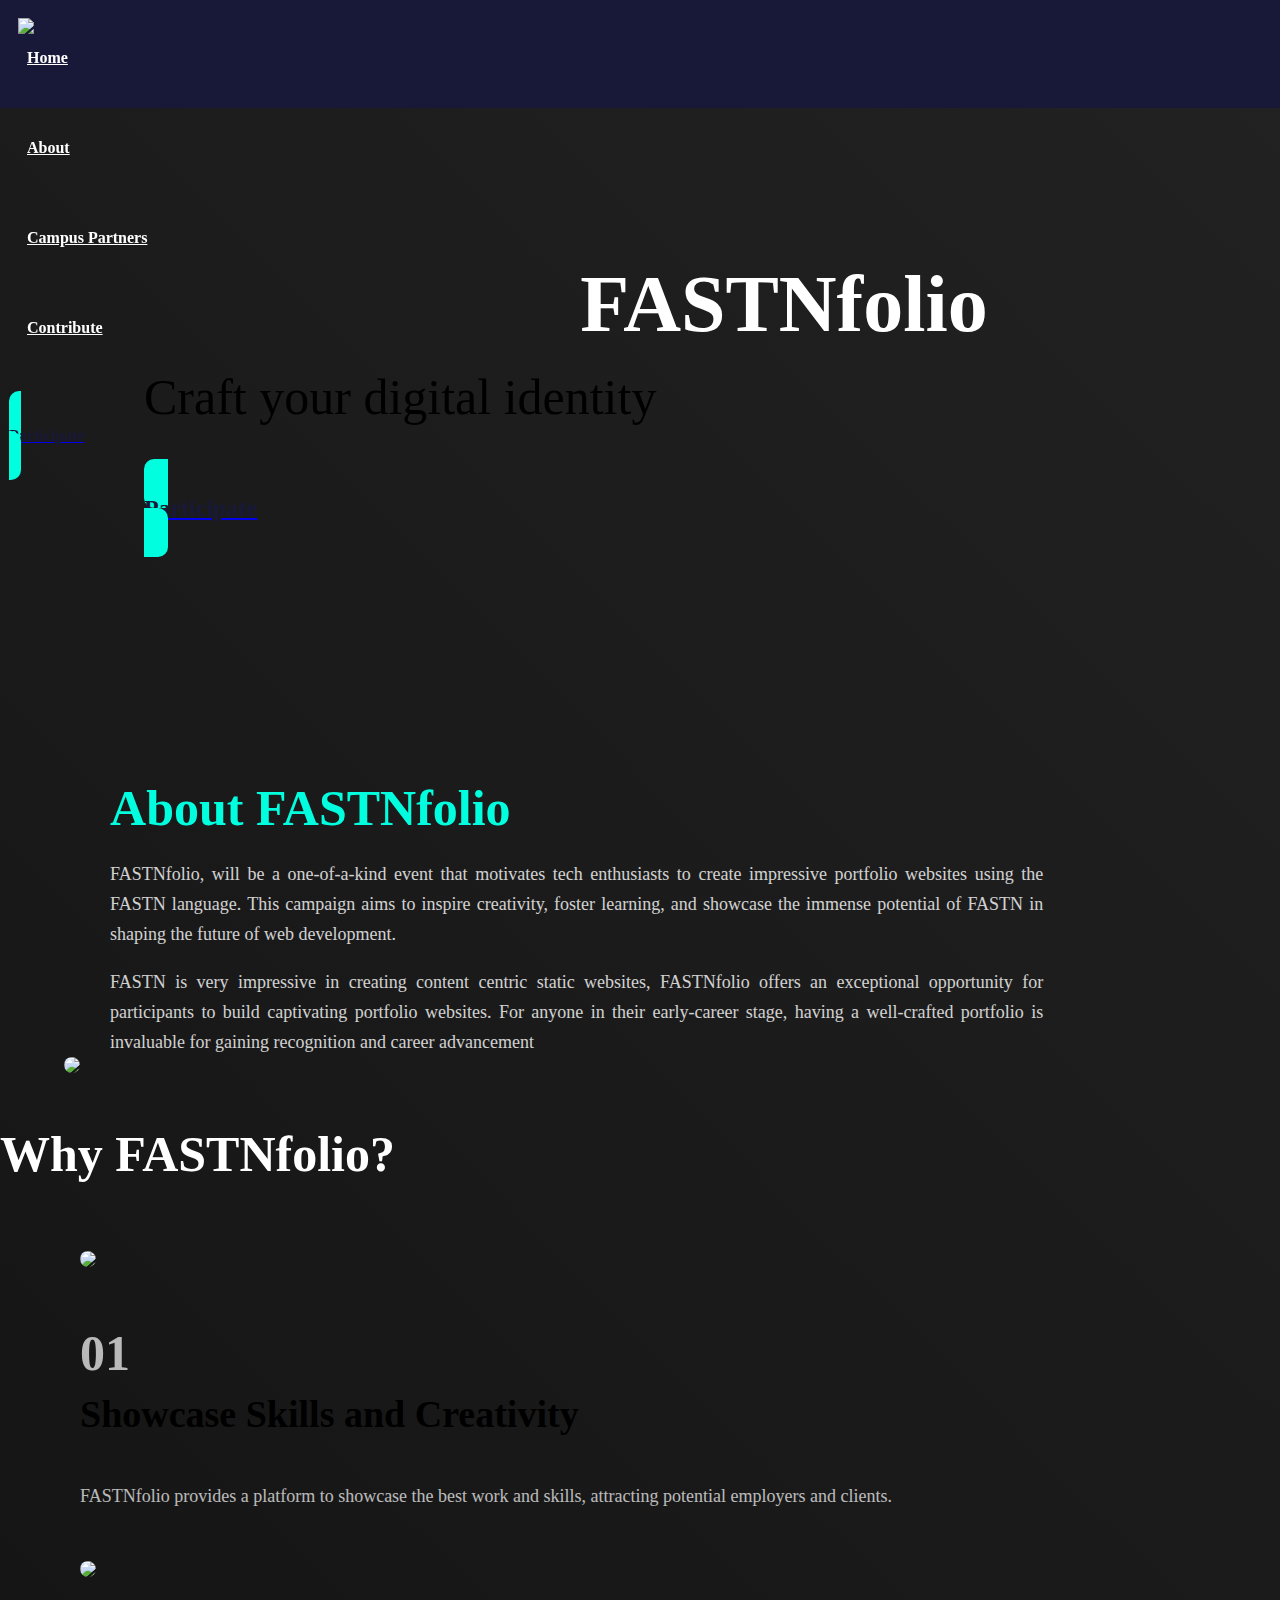
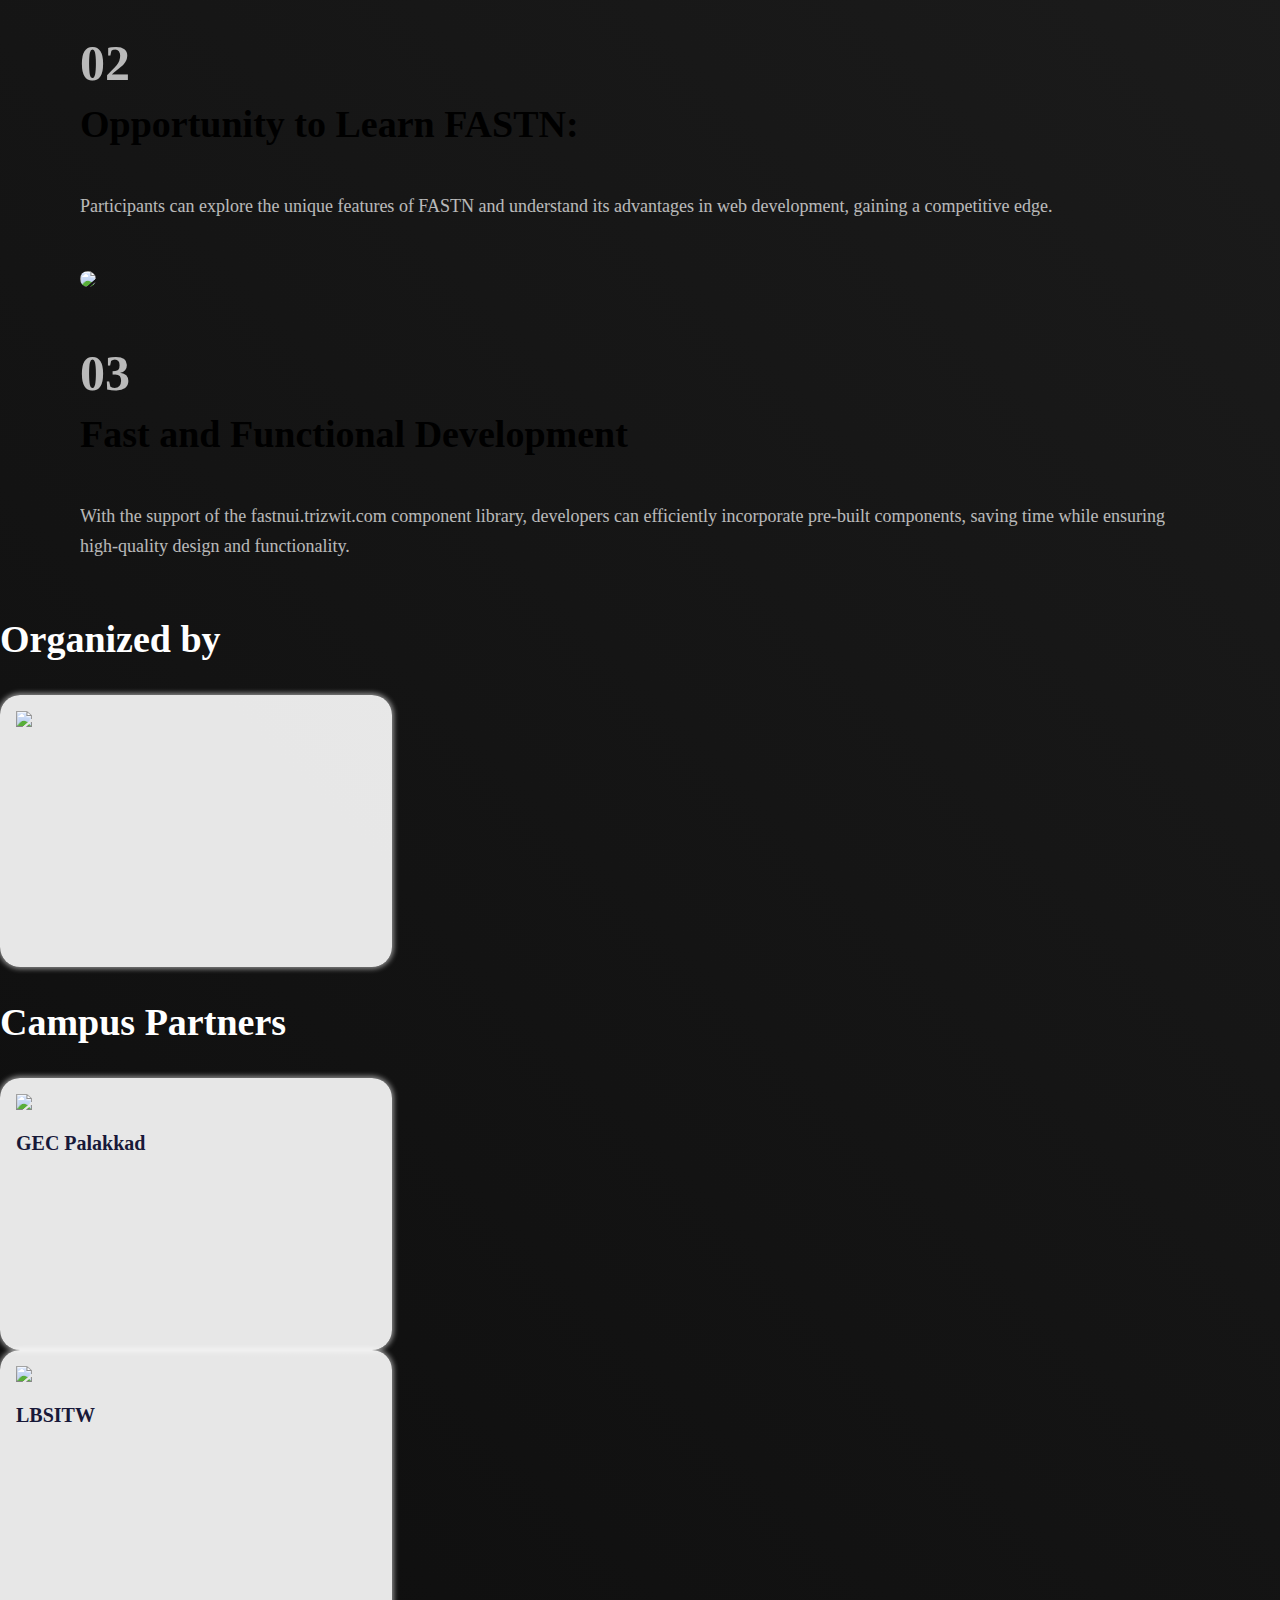
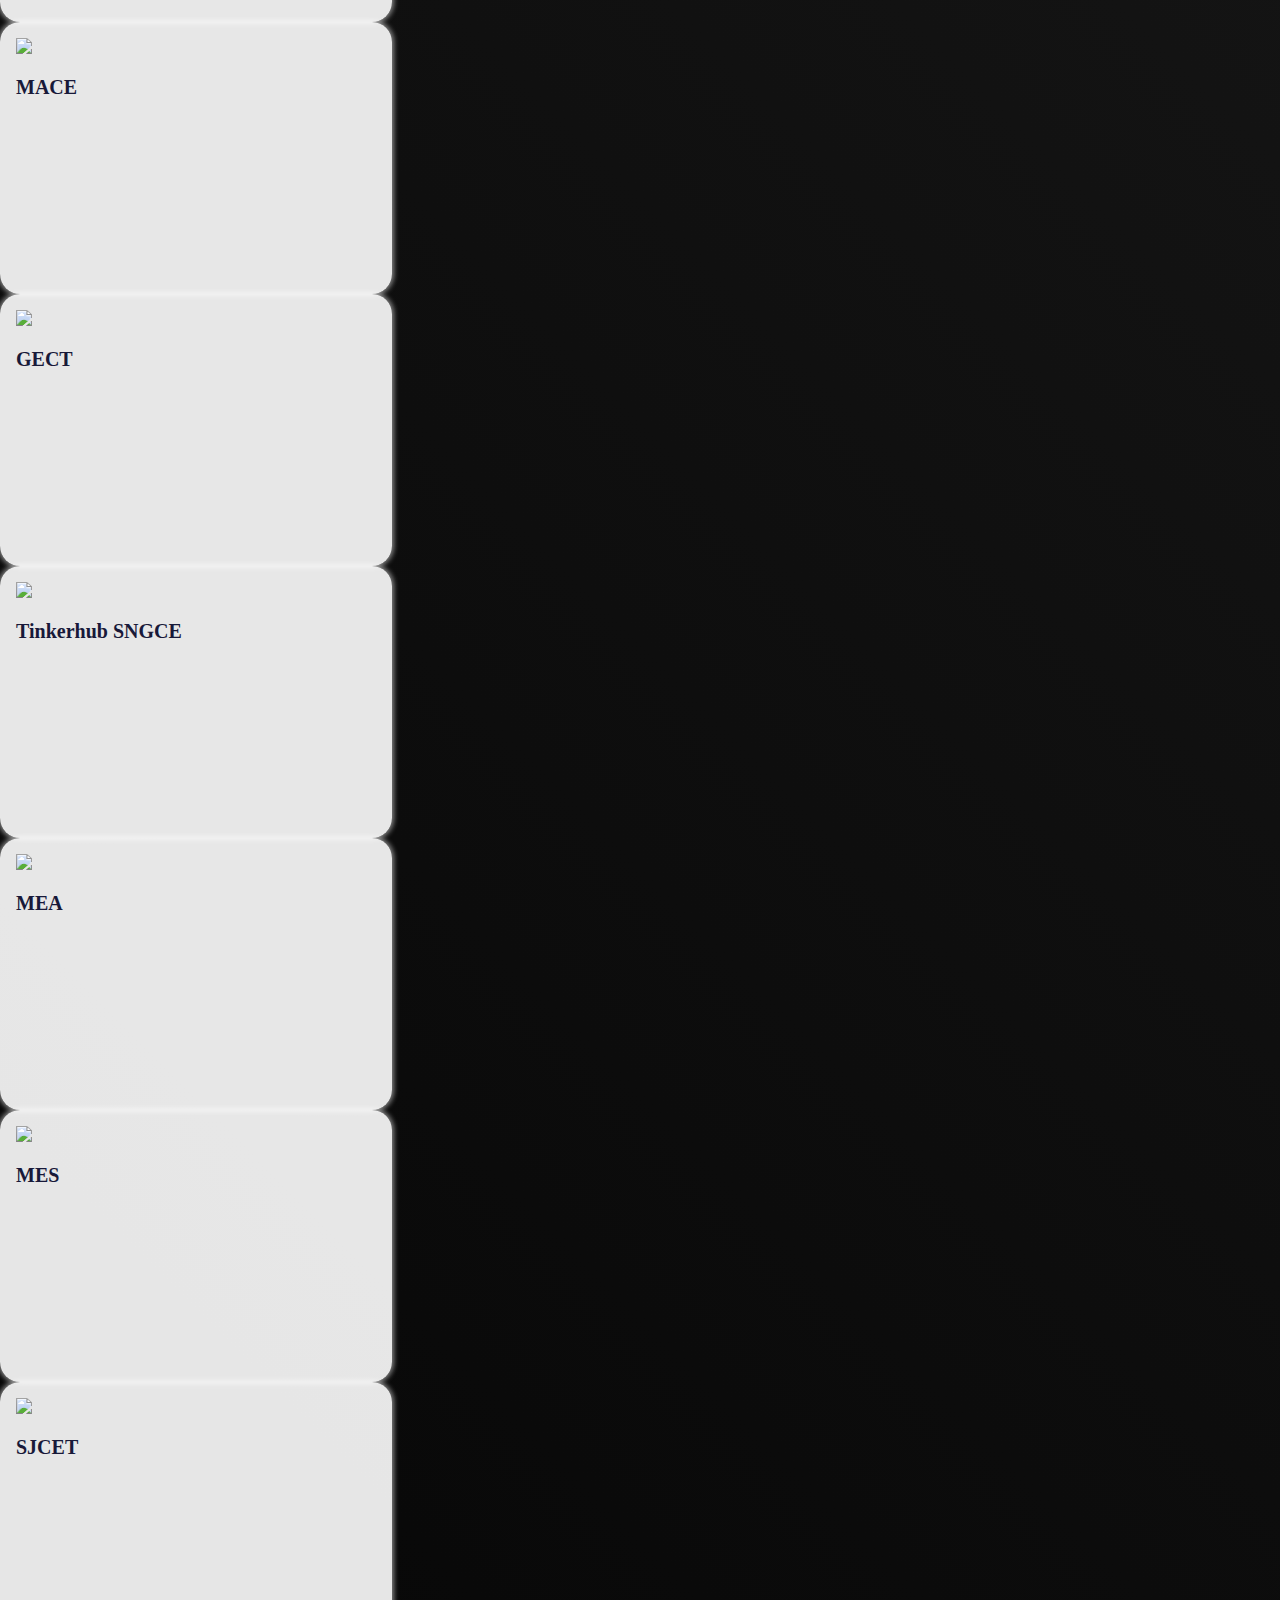
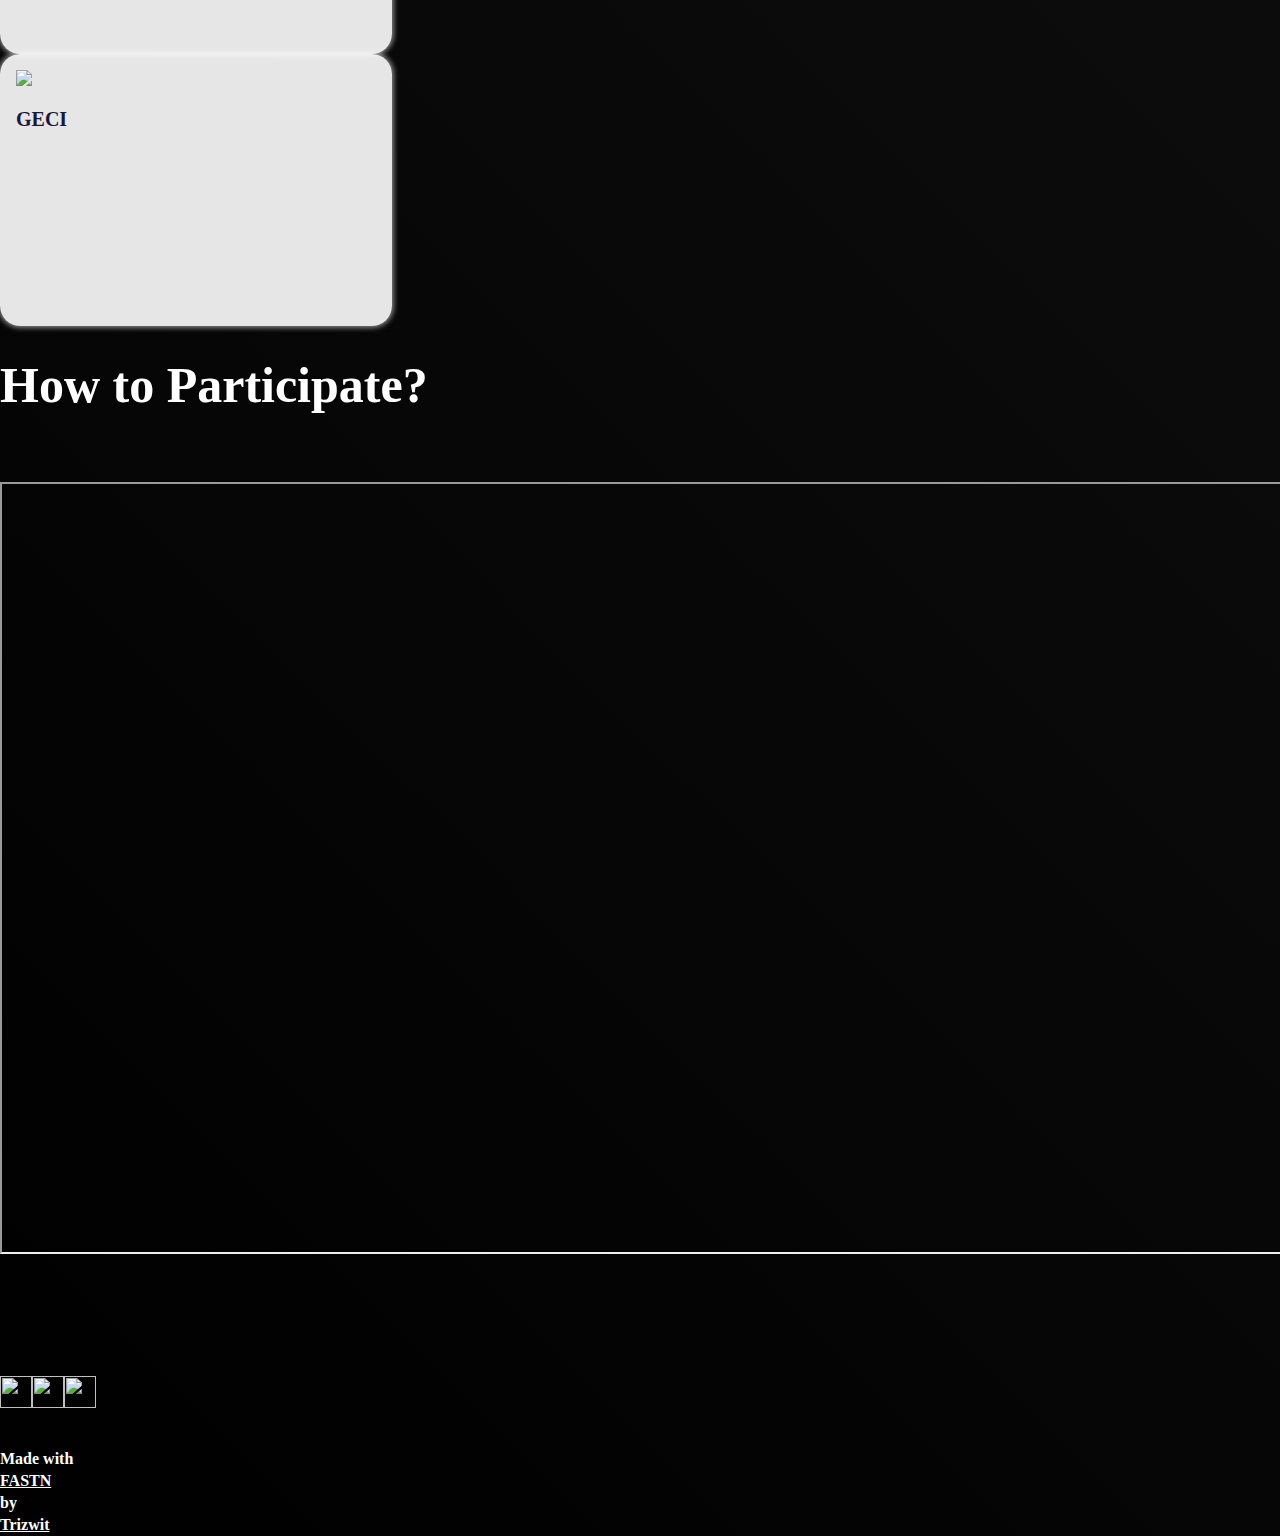
==== commit 08ac81aa: "deploy: 1334b878dd58529a61a7144a475c46212628f823" ====
--- a/index.html
+++ b/index.html
@@ -1365,6 +1365,14 @@
 "dark": "-/trizwit.github.io/fastnfolio/images/Trizwit.png",
 "light": "-/trizwit.github.io/fastnfolio/images/Trizwit.png"
 },
+"trizwit.github.io/fastnfolio/assets#files.images.bg-2.png": {
+"dark": "-/trizwit.github.io/fastnfolio/images/bg-2.png",
+"light": "-/trizwit.github.io/fastnfolio/images/bg-2.png"
+},
+"trizwit.github.io/fastnfolio/assets#files.images.bg.png": {
+"dark": "-/trizwit.github.io/fastnfolio/images/bg.png",
+"light": "-/trizwit.github.io/fastnfolio/images/bg.png"
+},
 "trizwit.github.io/fastnfolio/assets#files.images.calendar.png": {
 "dark": "-/trizwit.github.io/fastnfolio/images/calendar.png",
 "light": "-/trizwit.github.io/fastnfolio/images/calendar.png"
@@ -1385,10 +1393,26 @@
 "dark": "-/trizwit.github.io/fastnfolio/images/fastnfolio-logo.png",
 "light": "-/trizwit.github.io/fastnfolio/images/fastnfolio-logo.png"
 },
+"trizwit.github.io/fastnfolio/assets#files.images.foss-gecp.png": {
+"dark": "-/trizwit.github.io/fastnfolio/images/foss-gecp.png",
+"light": "-/trizwit.github.io/fastnfolio/images/foss-gecp.png"
+},
 "trizwit.github.io/fastnfolio/assets#files.images.github.svg": {
 "dark": "-/trizwit.github.io/fastnfolio/images/github.svg",
 "light": "-/trizwit.github.io/fastnfolio/images/github.svg"
 },
+"trizwit.github.io/fastnfolio/assets#files.images.iedc-mes.png": {
+"dark": "-/trizwit.github.io/fastnfolio/images/iedc-mes.png",
+"light": "-/trizwit.github.io/fastnfolio/images/iedc-mes.png"
+},
+"trizwit.github.io/fastnfolio/assets#files.images.ieee-mea-sb.png": {
+"dark": "-/trizwit.github.io/fastnfolio/images/ieee-mea-sb.png",
+"light": "-/trizwit.github.io/fastnfolio/images/ieee-mea-sb.png"
+},
+"trizwit.github.io/fastnfolio/assets#files.images.ieee-sb-sjcet.png": {
+"dark": "-/trizwit.github.io/fastnfolio/images/ieee-sb-sjcet.png",
+"light": "-/trizwit.github.io/fastnfolio/images/ieee-sb-sjcet.png"
+},
 "trizwit.github.io/fastnfolio/assets#files.images.linkedIn.png": {
 "dark": "-/trizwit.github.io/fastnfolio/images/linkedIn.png",
 "light": "-/trizwit.github.io/fastnfolio/images/linkedIn.png"
@@ -1408,6 +1432,10 @@
 "trizwit.github.io/fastnfolio/assets#files.images.twit.svg": {
 "dark": "-/trizwit.github.io/fastnfolio/images/twit.svg",
 "light": "-/trizwit.github.io/fastnfolio/images/twit.svg"
+},
+"trizwit.github.io/fastnfolio/assets#files.images.ulearn-geci.png": {
+"dark": "-/trizwit.github.io/fastnfolio/images/ulearn-geci.png",
+"light": "-/trizwit.github.io/fastnfolio/images/ulearn-geci.png"
 },
 "trizwit.github.io/fastnfolio/button#button-2:is-active:0,0,0,0,1,4,0": false,
 "trizwit.github.io/fastnfolio/button#button-3:is-active:0,0,1,0,0,5": false,
@@ -1537,7 +1565,7 @@
 </head>
 <body style="height: 100%; margin: 0;">
 
-<div data-id="main" style="height: 100%; width: 100%" class="ft_common ft_column"><div data-id="0:main" style="background-image: linear-gradient(45deg, rgba(0,0,0,1), rgba(34,34,34,1)); width: 100%" class="ft_common ft_column"><div data-id="0,0:main" style="width: 100%" class="ft_common ft_column"><div data-id="0,0,0:main" style="left: 0px; position: sticky; top: 0px; width: 100%; z-index: 1000" class="ft_common ft_column"><div data-id="0,0,0,0:main" style="background-color: rgba(24,25,57,1); display: none; height: fit-content; padding: 8px; width: 100%" class="ft_common ft_column"><div data-id="0,0,0,0,0:main" style="gap: 0; justify-content: space-between; width: 100%" class="ft_common ft_row"><img data-id="0,0,0,0,0,0:main" src="-/trizwit.github.io/fastnfolio/images/fastnfolio-logo.png" style="height: 40px; margin-left: 8px" class="ft_common"></img><img data-id="0,0,0,0,0,1:main" src="-/trizwit.github.io/fastnfolio/images/menu.svg" onclick="window.ftd.handle_event(event, 'main', '[{&quot;name&quot;:&quot;ftd__set_bool___main&quot;,&quot;values&quot;:[[&quot;a&quot;,{&quot;mutable&quot;:true,&quot;reference&quot;:&quot;trizwit.github.io/fastnfolio/navbar#navbar-mobile:open:0,0,0,0&quot;}],[&quot;v&quot;,true]]}]', this)" style="align-self: center; cursor: pointer; height: 32px" class="ft_common"></img><img data-id="0,0,0,0,0,2:main" src="-/trizwit.github.io/fastnfolio/images/close.svg" onclick="window.ftd.handle_event(event, 'main', '[{&quot;name&quot;:&quot;ftd__set_bool___main&quot;,&quot;values&quot;:[[&quot;a&quot;,{&quot;mutable&quot;:true,&quot;reference&quot;:&quot;trizwit.github.io/fastnfolio/navbar#navbar-mobile:open:0,0,0,0&quot;}],[&quot;v&quot;,false]]}]', this)" style="align-self: center; cursor: pointer; display: none; height: 32px" class="ft_common"></img></div><div data-id="0,0,0,0,1:main" style="align-items: start; display: none; gap: 8px; justify-content: center; margin-top: 16px; padding-left: 16px; width: 100%" class="ft_common ft_column"><a data-id="0,0,0,0,1,0:main" href="index.html" style="color: rgba(255,255,255,1); font-family: sarvom-github-io-poppins-Poppins; font-size: 20px; font-weight: 500; letter-spacing: 0px; line-height: 26px; margin-top: 8px" class="ft_common ft_md">Home</a><a data-id="0,0,0,0,1,1:main" href="index.html#aboutus" onclick="window.ftd.handle_event(event, 'main', '[{&quot;name&quot;:&quot;ftd__set_bool___main&quot;,&quot;values&quot;:[[&quot;a&quot;,{&quot;mutable&quot;:true,&quot;reference&quot;:&quot;trizwit.github.io/fastnfolio/navbar#navbar-mobile:open:0,0,0,0&quot;}],[&quot;v&quot;,false]]}]', this)" style="color: rgba(255,255,255,1); cursor: pointer; font-family: sarvom-github-io-poppins-Poppins; font-size: 20px; font-weight: 500; letter-spacing: 0px; line-height: 26px; margin-top: 8px" class="ft_common ft_md">About</a><a data-id="0,0,0,0,1,2:main" href="index.html#sponsors" onclick="window.ftd.handle_event(event, 'main', '[{&quot;name&quot;:&quot;ftd__set_bool___main&quot;,&quot;values&quot;:[[&quot;a&quot;,{&quot;mutable&quot;:true,&quot;reference&quot;:&quot;trizwit.github.io/fastnfolio/navbar#navbar-mobile:open:0,0,0,0&quot;}],[&quot;v&quot;,false]]}]', this)" style="color: rgba(255,255,255,1); cursor: pointer; font-family: sarvom-github-io-poppins-Poppins; font-size: 20px; font-weight: 500; letter-spacing: 0px; line-height: 26px; margin-top: 8px" class="ft_common ft_md">Campus Partners</a><a data-id="0,0,0,0,1,3:main" href="index.html#participate" onclick="window.ftd.handle_event(event, 'main', '[{&quot;name&quot;:&quot;ftd__set_bool___main&quot;,&quot;values&quot;:[[&quot;a&quot;,{&quot;mutable&quot;:true,&quot;reference&quot;:&quot;trizwit.github.io/fastnfolio/navbar#navbar-mobile:open:0,0,0,0&quot;}],[&quot;v&quot;,false]]}]', this)" style="color: rgba(255,255,255,1); cursor: pointer; font-family: sarvom-github-io-poppins-Poppins; font-size: 20px; font-weight: 500; letter-spacing: 0px; line-height: 26px; margin-top: 8px" class="ft_common ft_md">Contribute</a><div data-id="0,0,0,0,1,4:main" style="align-items: center; gap: 8px; justify-content: center; margin-top: 24px; width: 100%" class="ft_common ft_row"><a data-id="0,0,0,0,1,4,0:main" href="https://github.com/Trizwit/fastnfoliotemp" onclick="window.ftd.handle_event(event, 'main', '[{&quot;name&quot;:&quot;ftd__set_bool___main&quot;,&quot;values&quot;:[[&quot;a&quot;,{&quot;mutable&quot;:true,&quot;reference&quot;:&quot;trizwit.github.io/fastnfolio/navbar#navbar-mobile:open:0,0,0,0&quot;}],[&quot;v&quot;,false]]}]', this)" style="align-items: center; background-color: rgba(242,4,135,1); border-bottom-width: 2px; border-left-width: 2px; border-radius: 10px; border-right-width: 2px; border-top-width: 2px; cursor: pointer; justify-content: center; padding-bottom: 16px; padding-left: 12px; padding-right: 12px; padding-top: 16px; width: 100px" class="ft_common ft_row"><div data-id="0,0,0,0,1,4,0,0:main" style="color: rgba(255,255,255,1); font-family: sarvom-github-io-poppins-Poppins; font-size: 16px; font-weight: 400; letter-spacing: 0px; line-height: 22px" class="ft_common ft_md">Participate</div></a></div></div></div><div data-id="0,0,0,1:main" style="align-items: center; background-color: rgba(24,25,57,1); gap: 16px; height: 10vh; justify-content: center; left: 0px; padding: 1vh; position: sticky; top: 0px; width: 100%; z-index: 99999" class="ft_common ft_row"><img data-id="0,0,0,1,0:main" src="-/trizwit.github.io/fastnfolio/images/fastnfolio-logo.png" style="align-self: center; height: 64px; padding: 1vh" class="ft_common"></img><div data-id="0,0,0,1,1:main" onmouseenter="window.ftd.handle_event(event, 'main', '[{&quot;name&quot;:&quot;ftd__set_bool___main&quot;,&quot;values&quot;:[[&quot;a&quot;,{&quot;mutable&quot;:true,&quot;reference&quot;:&quot;trizwit.github.io/fastnfolio/navbar#navbar-text:is-active:0,0,0,1,1&quot;}],[&quot;v&quot;,true]]}]', this)" onmouseleave="window.ftd.handle_event(event, 'main', '[{&quot;name&quot;:&quot;ftd__set_bool___main&quot;,&quot;values&quot;:[[&quot;a&quot;,{&quot;mutable&quot;:true,&quot;reference&quot;:&quot;trizwit.github.io/fastnfolio/navbar#navbar-text:is-active:0,0,0,1,1&quot;}],[&quot;v&quot;,false]]}]', this)" style="align-items: center; border-color: rgba(242,4,135,1); height: 100%; justify-content: center; margin-left: 2vh; margin-right: 2vh" class="ft_common ft_column"><a data-id="0,0,0,1,1,0:main" href="index.html" style="align-self: center; color: rgba(255,255,255,1); font-family: sarvom-github-io-poppins-Poppins; font-size: 16px; font-weight: 600; letter-spacing: 0px; line-height: 22px" class="ft_common ft_md">Home</a></div><div data-id="0,0,0,1,2:main" onmouseenter="window.ftd.handle_event(event, 'main', '[{&quot;name&quot;:&quot;ftd__set_bool___main&quot;,&quot;values&quot;:[[&quot;a&quot;,{&quot;mutable&quot;:true,&quot;reference&quot;:&quot;trizwit.github.io/fastnfolio/navbar#navbar-text:is-active:0,0,0,1,2&quot;}],[&quot;v&quot;,true]]}]', this)" onmouseleave="window.ftd.handle_event(event, 'main', '[{&quot;name&quot;:&quot;ftd__set_bool___main&quot;,&quot;values&quot;:[[&quot;a&quot;,{&quot;mutable&quot;:true,&quot;reference&quot;:&quot;trizwit.github.io/fastnfolio/navbar#navbar-text:is-active:0,0,0,1,2&quot;}],[&quot;v&quot;,false]]}]', this)" style="align-items: center; border-color: rgba(242,4,135,1); height: 100%; justify-content: center; margin-left: 2vh; margin-right: 2vh" class="ft_common ft_column"><a data-id="0,0,0,1,2,0:main" href="index.html#aboutus" style="align-self: center; color: rgba(255,255,255,1); font-family: sarvom-github-io-poppins-Poppins; font-size: 16px; font-weight: 600; letter-spacing: 0px; line-height: 22px" class="ft_common ft_md">About</a></div><div data-id="0,0,0,1,3:main" onmouseenter="window.ftd.handle_event(event, 'main', '[{&quot;name&quot;:&quot;ftd__set_bool___main&quot;,&quot;values&quot;:[[&quot;a&quot;,{&quot;mutable&quot;:true,&quot;reference&quot;:&quot;trizwit.github.io/fastnfolio/navbar#navbar-text:is-active:0,0,0,1,3&quot;}],[&quot;v&quot;,true]]}]', this)" onmouseleave="window.ftd.handle_event(event, 'main', '[{&quot;name&quot;:&quot;ftd__set_bool___main&quot;,&quot;values&quot;:[[&quot;a&quot;,{&quot;mutable&quot;:true,&quot;reference&quot;:&quot;trizwit.github.io/fastnfolio/navbar#navbar-text:is-active:0,0,0,1,3&quot;}],[&quot;v&quot;,false]]}]', this)" style="align-items: center; border-color: rgba(242,4,135,1); height: 100%; justify-content: center; margin-left: 2vh; margin-right: 2vh" class="ft_common ft_column"><a data-id="0,0,0,1,3,0:main" href="index.html#sponsors" style="align-self: center; color: rgba(255,255,255,1); font-family: sarvom-github-io-poppins-Poppins; font-size: 16px; font-weight: 600; letter-spacing: 0px; line-height: 22px" class="ft_common ft_md">Campus Partners</a></div><div data-id="0,0,0,1,4:main" onmouseenter="window.ftd.handle_event(event, 'main', '[{&quot;name&quot;:&quot;ftd__set_bool___main&quot;,&quot;values&quot;:[[&quot;a&quot;,{&quot;mutable&quot;:true,&quot;reference&quot;:&quot;trizwit.github.io/fastnfolio/navbar#navbar-text:is-active:0,0,0,1,4&quot;}],[&quot;v&quot;,true]]}]', this)" onmouseleave="window.ftd.handle_event(event, 'main', '[{&quot;name&quot;:&quot;ftd__set_bool___main&quot;,&quot;values&quot;:[[&quot;a&quot;,{&quot;mutable&quot;:true,&quot;reference&quot;:&quot;trizwit.github.io/fastnfolio/navbar#navbar-text:is-active:0,0,0,1,4&quot;}],[&quot;v&quot;,false]]}]', this)" style="align-items: center; border-color: rgba(242,4,135,1); height: 100%; justify-content: center; margin-left: 2vh; margin-right: 2vh" class="ft_common ft_column"><a data-id="0,0,0,1,4,0:main" href="index.html#participate" style="align-self: center; color: rgba(255,255,255,1); font-family: sarvom-github-io-poppins-Poppins; font-size: 16px; font-weight: 600; letter-spacing: 0px; line-height: 22px" class="ft_common ft_md">Contribute</a></div><div data-id="0,0,0,1,5:main" style="align-items: center; align-self: center; gap: 16px; justify-content: end; margin-right: 4vw" class="ft_common ft_row"><a data-id="0,0,0,1,5,0:main" href="https://github.com/Trizwit/fastnfoliotemp" onmouseenter="window.ftd.handle_event(event, 'main', '[{&quot;name&quot;:&quot;ftd__set_bool___main&quot;,&quot;values&quot;:[[&quot;a&quot;,{&quot;mutable&quot;:true,&quot;reference&quot;:&quot;trizwit.github.io/fastnfolio/button#button-5:is-active:0,0,0,1,5,0&quot;}],[&quot;v&quot;,true]]}]', this)" onmouseleave="window.ftd.handle_event(event, 'main', '[{&quot;name&quot;:&quot;ftd__set_bool___main&quot;,&quot;values&quot;:[[&quot;a&quot;,{&quot;mutable&quot;:true,&quot;reference&quot;:&quot;trizwit.github.io/fastnfolio/button#button-5:is-active:0,0,0,1,5,0&quot;}],[&quot;v&quot;,false]]}]', this)" style="align-items: center; background-color: rgba(242,4,135,1); border-radius: 10px; justify-content: center; padding-bottom: 16px; padding-left: 12px; padding-right: 12px; padding-top: 16px; width: 120px" class="ft_common ft_row"><div data-id="0,0,0,1,5,0,0:main" style="color: rgba(255,255,255,1); font-family: sarvom-github-io-poppins-Poppins; font-size: 16px; font-weight: 700; letter-spacing: 0px; line-height: 22px" class="ft_common ft_md">Participate</div></a></div></div></div><div data-id="0,0,1:main" style="background-image: url(images/bg.png); width: 100%" class="ft_common ft_column"><div data-id="0,0,1,0:main" style="align-items: center; background-image: url(images/bg-2.png); display: none; height: 100vh; justify-content: center; width: 100%" class="ft_common ft_column"><div data-id="0,0,1,0,0:main" style="align-items: center; align-self: center; justify-content: center; margin-bottom: 24px; margin-top: 24px; padding-left: 5vw; padding-right: 5vw; width: 100%" class="ft_common ft_column"><div data-id="0,0,1,0,0,0:main" style="color: rgba(255,255,255,1); font-family: sarvom-github-io-poppins-Poppins; font-size: 80px; font-weight: 700; letter-spacing: 0px; line-height: 104px; text-align: center" class="ft_common ft_md">FASTNfolio</div><div data-id="0,0,1,0,0,1:main" style="color: rgba(255,255,255,1); font-family: sarvom-github-io-poppins-Poppins; font-size: 50px; font-weight: 700; letter-spacing: 0px; line-height: 65px; margin-bottom: 5vh; margin-top: 1vh; text-align: center" class="ft_common ft_md">Craft your digital identity</div><div data-id="0,0,1,0,0,3:main" style="gap: 8px" class="ft_common ft_row"></div><a data-id="0,0,1,0,0,5:main" href="https://github.com/Trizwit/fastnfoliotemp" onmouseenter="window.ftd.handle_event(event, 'main', '[{&quot;name&quot;:&quot;ftd__set_bool___main&quot;,&quot;values&quot;:[[&quot;a&quot;,{&quot;mutable&quot;:true,&quot;reference&quot;:&quot;trizwit.github.io/fastnfolio/button#button-3:is-active:0,0,1,0,0,5&quot;}],[&quot;v&quot;,true]]}]', this)" onmouseleave="window.ftd.handle_event(event, 'main', '[{&quot;name&quot;:&quot;ftd__set_bool___main&quot;,&quot;values&quot;:[[&quot;a&quot;,{&quot;mutable&quot;:true,&quot;reference&quot;:&quot;trizwit.github.io/fastnfolio/button#button-3:is-active:0,0,1,0,0,5&quot;}],[&quot;v&quot;,false]]}]', this)" style="background-color: rgba(242,4,135,1); border-radius: 10px; margin-bottom: 24px; margin-top: 24px; padding-bottom: 16px; padding-left: 12px; padding-right: 12px; padding-top: 16px" class="ft_common ft_row"><div data-id="0,0,1,0,0,5,0:main" style="color: rgba(255,255,255,1); font-family: sarvom-github-io-poppins-Poppins; font-size: 24px; font-weight: 700; letter-spacing: 0px; line-height: 31px" class="ft_common ft_md">Participate</div></a></div></div><div data-id="0,0,1,1:main" style="width: 100%" class="ft_common ft_row"><div data-id="0,0,1,1,0:main" style="align-items: center; justify-content: center; padding: 16vh; width: 100%" class="ft_common ft_column"><div data-id="0,0,1,1,0,0:main" style="color: rgba(255,255,255,1); font-family: sarvom-github-io-poppins-Poppins; font-size: 80px; font-weight: 700; letter-spacing: 0px; line-height: 104px; text-align: center" class="ft_common ft_md">FASTNfolio</div><div data-id="0,0,1,1,0,1:main" style="color: rgba(255,255,255,1); font-family: sarvom-github-io-poppins-Poppins; font-size: 50px; font-weight: 400; letter-spacing: 0px; line-height: 65px; margin-bottom: 5vh; margin-top: 1vh" class="ft_common ft_md">Craft your digital identity</div><div data-id="0,0,1,1,0,2:main" style="gap: 16px" class="ft_common ft_row"></div><a data-id="0,0,1,1,0,4:main" href="https://github.com/Trizwit/fastnfoliotemp" onmouseenter="window.ftd.handle_event(event, 'main', '[{&quot;name&quot;:&quot;ftd__set_bool___main&quot;,&quot;values&quot;:[[&quot;a&quot;,{&quot;mutable&quot;:true,&quot;reference&quot;:&quot;trizwit.github.io/fastnfolio/button#button-4:is-active:0,0,1,1,0,4&quot;}],[&quot;v&quot;,true]]}]', this)" onmouseleave="window.ftd.handle_event(event, 'main', '[{&quot;name&quot;:&quot;ftd__set_bool___main&quot;,&quot;values&quot;:[[&quot;a&quot;,{&quot;mutable&quot;:true,&quot;reference&quot;:&quot;trizwit.github.io/fastnfolio/button#button-4:is-active:0,0,1,1,0,4&quot;}],[&quot;v&quot;,false]]}]', this)" style="background-color: rgba(242,4,135,1); border-radius: 10px; margin-bottom: 24px; margin-top: 24px; padding-bottom: 16px; padding-left: 24px; padding-right: 24px; padding-top: 16px" class="ft_common ft_row"><div data-id="0,0,1,1,0,4,0:main" style="color: rgba(255,255,255,1); font-family: sarvom-github-io-poppins-Poppins; font-size: 24px; font-weight: 700; letter-spacing: 0px; line-height: 31px" class="ft_common ft_md">Participate</div></a></div></div></div><div data-id="0,0,2:main" id="aboutus" style="margin-bottom: 5vh; margin-top: 10vh; padding-left: 5vw; padding-right: 5vw" class="ft_common ft_column"><div data-id="0,0,2,0:main" style="display: none" class="ft_common ft_column"><div data-id="0,0,2,0,0:main" style="align-items: center; justify-content: center; margin-bottom: 32px; margin-left: 32px; margin-right: 32px; margin-top: 32px" class="ft_common ft_column"><div data-id="0,0,2,0,0,0:main" style="color: rgba(242,4,135,1); font-family: sarvom-github-io-poppins-Poppins; font-size: 50px; font-weight: 700; letter-spacing: 0px; line-height: 65px; text-align: center" class="ft_common ft_md">About FASTNfolio</div><div data-id="0,0,2,0,0,1:main" style="color: rgba(255,255,255,1); font-family: sarvom-github-io-poppins-Poppins; font-size: 18px; font-weight: 400; letter-spacing: 0px; line-height: 30px; opacity: 0.8; text-align: center" class="ft_common ft_md"><p>FASTNfolio, will be a one-of-a-kind event that motivates tech enthusiasts to create impressive portfolio websites using the FASTN language. This campaign aims to inspire creativity, foster learning, and showcase the immense potential of FASTN in shaping the future of web development.</p> FASTN is very impressive in creating content centric static websites, FASTNfolio offers an exceptional opportunity for participants to build captivating portfolio websites. For anyone in their early-career stage, having a well-crafted portfolio is invaluable for gaining recognition and career advancement</div></div><img data-id="0,0,2,0,1:main" src="-/trizwit.github.io/fastnfolio/images/fastnfolio-logo.png" style="align-self: center; border-radius: 20px; width: 90%" class="ft_common"></img></div><div data-id="0,0,2,1:main" style="" class="ft_common ft_row"><div data-id="0,0,2,1,0:main" style="align-self: center; margin-left: 4%; margin-right: 6%" class="ft_common ft_column"><div data-id="0,0,2,1,0,0:main" style="color: rgba(242,4,135,1); font-family: sarvom-github-io-poppins-Poppins; font-size: 50px; font-weight: 700; letter-spacing: 0px; line-height: 65px" class="ft_common ft_md">About FASTNfolio</div><div data-id="0,0,2,1,0,1:main" style="color: rgba(255,255,255,1); font-family: sarvom-github-io-poppins-Poppins; font-size: 18px; font-weight: 400; letter-spacing: 0px; line-height: 30px; margin-right: 10%; margin-top: 2vh; opacity: 0.8; text-align: justify" class="ft_common ft_md"><p>FASTNfolio, will be a one-of-a-kind event that motivates tech enthusiasts to create impressive portfolio websites using the FASTN language. This campaign aims to inspire creativity, foster learning, and showcase the immense potential of FASTN in shaping the future of web development.</p> FASTN is very impressive in creating content centric static websites, FASTNfolio offers an exceptional opportunity for participants to build captivating portfolio websites. For anyone in their early-career stage, having a well-crafted portfolio is invaluable for gaining recognition and career advancement</div></div><img data-id="0,0,2,1,1:main" src="-/trizwit.github.io/fastnfolio/images/fastnfolio-logo.png" style="align-self: center; border-radius: 20px; width: 40%" class="ft_common"></img></div></div><div data-id="0,0,3:main" id="why" style="align-items: center; justify-content: center; margin-bottom: 3vh; margin-top: 3vh; width: 100%" class="ft_common ft_column"><div data-id="0,0,3,0:main" style="align-self: center; color: rgba(255,255,255,1); font-family: sarvom-github-io-poppins-Poppins; font-size: 50px; font-weight: 700; letter-spacing: 0px; line-height: 65px; margin-bottom: 64px" class="ft_common ft_md">Why FASTNfolio?</div><div data-id="0,0,3,1:main" style="width: 100%" class="ft_common ft_column"><div data-id="0,0,3,1,0:main" style="width: 100%" class="ft_common ft_column"><div data-id="0,0,3,1,0,0:main" style="display: none; margin-bottom: 56px; width: 100%" class="ft_common ft_column"><div data-id="0,0,3,1,0,0,0:main" style="margin-left: 20px; margin-right: 20px" class="ft_common ft_column"><img data-id="0,0,3,1,0,0,0,0:main" src="-/trizwit.github.io/fastnfolio/images/community.png" style="align-self: center; border-radius: 20px; width: 90%" class="ft_common"></img><div data-id="0,0,3,1,0,0,0,1:main" style="margin-bottom: 50px; margin-top: 50px" class="ft_common ft_column"><div data-id="0,0,3,1,0,0,0,1,0:main" style="color: rgba(255,255,255,1); font-family: sarvom-github-io-poppins-Poppins; font-size: 50px; font-weight: 700; letter-spacing: 0px; line-height: 65px; margin-left: 20px; margin-right: 20px; opacity: 0.7" class="ft_common ft_md">01</div><div data-id="0,0,3,1,0,0,0,1,1:main" style="align-self: center; font-family: sarvom-github-io-poppins-Poppins; font-size: 24px; font-weight: 700; letter-spacing: 0px; line-height: 31px; margin-bottom: 12px" class="color-2 ft_common ft_md">Showcase Skills and Creativity</div><div data-id="0,0,3,1,0,0,0,1,2:main" style="color: rgba(255,255,255,1); font-family: sarvom-github-io-poppins-Poppins; font-size: 18px; font-weight: 400; letter-spacing: 0px; line-height: 30px; margin-left: 20px; margin-right: 20px; opacity: 0.7; text-align: justify" class="ft_common ft_md">FASTNfolio provides a platform to showcase the best work and skills, attracting potential employers and clients.</div></div></div></div><div data-id="0,0,3,1,0,1:main" style="width: 100%" class="ft_common ft_column"><div data-id="0,0,3,1,0,1,0:main" style="gap: 200px; margin-left: 80px; margin-right: 80px" class="ft_common ft_row"><img data-id="0,0,3,1,0,1,0,0:main" src="-/trizwit.github.io/fastnfolio/images/community.png" style="align-self: center; border-radius: 20px; height: auto; width: 40%" class="ft_common"></img><div data-id="0,0,3,1,0,1,0,1:main" style="align-self: center; margin-bottom: 50px; margin-top: 50px" class="ft_common ft_column"><div data-id="0,0,3,1,0,1,0,1,0:main" style="color: rgba(255,255,255,1); font-family: sarvom-github-io-poppins-Poppins; font-size: 50px; font-weight: 700; letter-spacing: 0px; line-height: 65px; opacity: 0.7" class="ft_common ft_md">01</div><div data-id="0,0,3,1,0,1,0,1,1:main" style="align-self: center; font-family: sarvom-github-io-poppins-Poppins; font-size: 38px; font-weight: 600; letter-spacing: 0px; line-height: 57px; margin-bottom: 38px" class="color-2 ft_common ft_md">Showcase Skills and Creativity</div><div data-id="0,0,3,1,0,1,0,1,2:main" style="color: rgba(255,255,255,1); font-family: sarvom-github-io-poppins-Poppins; font-size: 18px; font-weight: 400; letter-spacing: 0px; line-height: 30px; opacity: 0.7" class="ft_common ft_md">FASTNfolio provides a platform to showcase the best work and skills, attracting potential employers and clients.</div></div></div></div></div><div data-id="0,0,3,1,1:main" style="width: 100%" class="ft_common ft_column"><div data-id="0,0,3,1,1,0:main" style="display: none; margin-bottom: 56px; width: 100%" class="ft_common ft_column"><div data-id="0,0,3,1,1,0,0:main" style="margin-left: 20px; margin-right: 20px" class="ft_common ft_column"><img data-id="0,0,3,1,1,0,0,0:main" src="-/trizwit.github.io/fastnfolio/images/community.png" style="align-self: center; border-radius: 20px; width: 90%" class="ft_common"></img><div data-id="0,0,3,1,1,0,0,1:main" style="margin-bottom: 50px; margin-top: 50px" class="ft_common ft_column"><div data-id="0,0,3,1,1,0,0,1,0:main" style="color: rgba(255,255,255,1); font-family: sarvom-github-io-poppins-Poppins; font-size: 50px; font-weight: 700; letter-spacing: 0px; line-height: 65px; margin-left: 20px; margin-right: 20px; opacity: 0.7" class="ft_common ft_md">02</div><div data-id="0,0,3,1,1,0,0,1,1:main" style="align-self: center; font-family: sarvom-github-io-poppins-Poppins; font-size: 24px; font-weight: 700; letter-spacing: 0px; line-height: 31px; margin-bottom: 12px" class="color-2 ft_common ft_md">Opportunity to Learn FASTN:</div><div data-id="0,0,3,1,1,0,0,1,2:main" style="color: rgba(255,255,255,1); font-family: sarvom-github-io-poppins-Poppins; font-size: 18px; font-weight: 400; letter-spacing: 0px; line-height: 30px; margin-left: 20px; margin-right: 20px; opacity: 0.7; text-align: justify" class="ft_common ft_md">Participants can explore the unique features of FASTN and understand its advantages in web development, gaining a competitive edge.</div></div></div></div><div data-id="0,0,3,1,1,1:main" style="width: 100%" class="ft_common ft_column"><div data-id="0,0,3,1,1,1,0:main" style="gap: 200px; margin-left: 80px; margin-right: 80px" class="ft_common ft_row"><img data-id="0,0,3,1,1,1,0,0:main" src="-/trizwit.github.io/fastnfolio/images/community.png" style="align-self: center; border-radius: 20px; height: auto; width: 40%" class="ft_common"></img><div data-id="0,0,3,1,1,1,0,1:main" style="align-self: center; margin-bottom: 50px; margin-top: 50px" class="ft_common ft_column"><div data-id="0,0,3,1,1,1,0,1,0:main" style="color: rgba(255,255,255,1); font-family: sarvom-github-io-poppins-Poppins; font-size: 50px; font-weight: 700; letter-spacing: 0px; line-height: 65px; opacity: 0.7" class="ft_common ft_md">02</div><div data-id="0,0,3,1,1,1,0,1,1:main" style="align-self: center; font-family: sarvom-github-io-poppins-Poppins; font-size: 38px; font-weight: 600; letter-spacing: 0px; line-height: 57px; margin-bottom: 38px" class="color-2 ft_common ft_md">Opportunity to Learn FASTN:</div><div data-id="0,0,3,1,1,1,0,1,2:main" style="color: rgba(255,255,255,1); font-family: sarvom-github-io-poppins-Poppins; font-size: 18px; font-weight: 400; letter-spacing: 0px; line-height: 30px; opacity: 0.7" class="ft_common ft_md">Participants can explore the unique features of FASTN and understand its advantages in web development, gaining a competitive edge.</div></div></div></div></div><div data-id="0,0,3,1,2:main" style="width: 100%" class="ft_common ft_column"><div data-id="0,0,3,1,2,0:main" style="display: none; margin-bottom: 56px; width: 100%" class="ft_common ft_column"><div data-id="0,0,3,1,2,0,0:main" style="margin-left: 20px; margin-right: 20px" class="ft_common ft_column"><img data-id="0,0,3,1,2,0,0,0:main" src="-/trizwit.github.io/fastnfolio/images/community.png" style="align-self: center; border-radius: 20px; width: 90%" class="ft_common"></img><div data-id="0,0,3,1,2,0,0,1:main" style="margin-bottom: 50px; margin-top: 50px" class="ft_common ft_column"><div data-id="0,0,3,1,2,0,0,1,0:main" style="color: rgba(255,255,255,1); font-family: sarvom-github-io-poppins-Poppins; font-size: 50px; font-weight: 700; letter-spacing: 0px; line-height: 65px; margin-left: 20px; margin-right: 20px; opacity: 0.7" class="ft_common ft_md">03</div><div data-id="0,0,3,1,2,0,0,1,1:main" style="align-self: center; font-family: sarvom-github-io-poppins-Poppins; font-size: 24px; font-weight: 700; letter-spacing: 0px; line-height: 31px; margin-bottom: 12px" class="color-2 ft_common ft_md">Fast and Functional Development</div><div data-id="0,0,3,1,2,0,0,1,2:main" style="color: rgba(255,255,255,1); font-family: sarvom-github-io-poppins-Poppins; font-size: 18px; font-weight: 400; letter-spacing: 0px; line-height: 30px; margin-left: 20px; margin-right: 20px; opacity: 0.7; text-align: justify" class="ft_common ft_md">With the support of the fastnui.trizwit.com component library, developers can efficiently incorporate pre-built components, saving time while ensuring high-quality design and functionality.</div></div></div></div><div data-id="0,0,3,1,2,1:main" style="width: 100%" class="ft_common ft_column"><div data-id="0,0,3,1,2,1,0:main" style="gap: 200px; margin-left: 80px; margin-right: 80px" class="ft_common ft_row"><img data-id="0,0,3,1,2,1,0,0:main" src="-/trizwit.github.io/fastnfolio/images/community.png" style="align-self: center; border-radius: 20px; height: auto; width: 40%" class="ft_common"></img><div data-id="0,0,3,1,2,1,0,1:main" style="align-self: center; margin-bottom: 50px; margin-top: 50px" class="ft_common ft_column"><div data-id="0,0,3,1,2,1,0,1,0:main" style="color: rgba(255,255,255,1); font-family: sarvom-github-io-poppins-Poppins; font-size: 50px; font-weight: 700; letter-spacing: 0px; line-height: 65px; opacity: 0.7" class="ft_common ft_md">03</div><div data-id="0,0,3,1,2,1,0,1,1:main" style="align-self: center; font-family: sarvom-github-io-poppins-Poppins; font-size: 38px; font-weight: 600; letter-spacing: 0px; line-height: 57px; margin-bottom: 38px" class="color-2 ft_common ft_md">Fast and Functional Development</div><div data-id="0,0,3,1,2,1,0,1,2:main" style="color: rgba(255,255,255,1); font-family: sarvom-github-io-poppins-Poppins; font-size: 18px; font-weight: 400; letter-spacing: 0px; line-height: 30px; opacity: 0.7" class="ft_common ft_md">With the support of the fastnui.trizwit.com component library, developers can efficiently incorporate pre-built components, saving time while ensuring high-quality design and functionality.</div></div></div></div></div></div></div><div data-id="0,0,4:main" id="sponsors" style="align-items: center; justify-content: center; margin-bottom: 3vh; margin-top: 3vh; width: 100%" class="ft_common ft_column"><div data-id="0,0,4,0:main" style="color: rgba(255,255,255,1); font-family: sarvom-github-io-poppins-Poppins; font-size: 38px; font-weight: 600; letter-spacing: 0px; line-height: 57px; margin-bottom: 3vh; margin-top: 3vh" class="ft_common ft_md">Organized by</div><div data-id="0,0,4,1:main" style="align-items: center; flex-wrap: wrap; gap: 32px; justify-content: center; width: 100%" class="ft_common ft_row"><div data-id="0,0,4,1,0:main" onmouseenter="window.ftd.handle_event(event, 'main', '[{&quot;name&quot;:&quot;ftd__set_bool___main&quot;,&quot;values&quot;:[[&quot;a&quot;,{&quot;mutable&quot;:true,&quot;reference&quot;:&quot;trizwit.github.io/fastnfolio/lib#sponsor-card:is-active:0,0,4,1,0&quot;}],[&quot;v&quot;,true]]}]', this)" onmouseleave="window.ftd.handle_event(event, 'main', '[{&quot;name&quot;:&quot;ftd__set_bool___main&quot;,&quot;values&quot;:[[&quot;a&quot;,{&quot;mutable&quot;:true,&quot;reference&quot;:&quot;trizwit.github.io/fastnfolio/lib#sponsor-card:is-active:0,0,4,1,0&quot;}],[&quot;v&quot;,false]]}]', this)" style="align-items: center; background-color: rgba(255,255,255,0.9); border-bottom-width: 4px; border-color: rgba(255,255,255,0.9); border-left-width: 4px; border-radius: 20px; border-right-width: 4px; border-top-width: 4px; box-shadow:  rgba(255,255,255,0.5) 0px 0px 5px 2px; height: 240px; justify-content: center; padding: 16px; width: 360px" class="ft_common ft_column"><img data-id="0,0,4,1,0,0:main" src="-/trizwit.github.io/fastnfolio/images/Trizwit.png" style="height: 100px; max-width: 100%" class="ft_common"></img></div></div></div><div data-id="0,0,5:main" id="sponsors" style="align-items: center; justify-content: center; margin-bottom: 3vh; margin-top: 3vh; width: 100%" class="ft_common ft_column"><div data-id="0,0,5,0:main" style="color: rgba(255,255,255,1); font-family: sarvom-github-io-poppins-Poppins; font-size: 38px; font-weight: 600; letter-spacing: 0px; line-height: 57px; margin-bottom: 3vh; margin-top: 3vh" class="ft_common ft_md">Campus Partners</div><div data-id="0,0,5,1:main" style="align-items: center; flex-wrap: wrap; gap: 32px; justify-content: center; width: 100%" class="ft_common ft_row"><div data-id="0,0,5,1,0:main" onmouseenter="window.ftd.handle_event(event, 'main', '[{&quot;name&quot;:&quot;ftd__set_bool___main&quot;,&quot;values&quot;:[[&quot;a&quot;,{&quot;mutable&quot;:true,&quot;reference&quot;:&quot;trizwit.github.io/fastnfolio/lib#sponsor-card:is-active:0,0,5,1,0&quot;}],[&quot;v&quot;,true]]}]', this)" onmouseleave="window.ftd.handle_event(event, 'main', '[{&quot;name&quot;:&quot;ftd__set_bool___main&quot;,&quot;values&quot;:[[&quot;a&quot;,{&quot;mutable&quot;:true,&quot;reference&quot;:&quot;trizwit.github.io/fastnfolio/lib#sponsor-card:is-active:0,0,5,1,0&quot;}],[&quot;v&quot;,false]]}]', this)" style="align-items: center; background-color: rgba(255,255,255,0.9); border-bottom-width: 4px; border-color: rgba(255,255,255,0.9); border-left-width: 4px; border-radius: 20px; border-right-width: 4px; border-top-width: 4px; box-shadow:  rgba(255,255,255,0.5) 0px 0px 5px 2px; height: 240px; justify-content: center; padding: 16px; width: 360px" class="ft_common ft_column"><img data-id="0,0,5,1,0,0:main" src="-/trizwit.github.io/fastnfolio/images/fastnfolio-logo.png" style="height: 100px; max-width: 100%" class="ft_common"></img><div data-id="0,0,5,1,0,1:main" style="color: rgba(24,25,57,1); font-family: sarvom-github-io-poppins-Poppins; font-size: 20px; font-weight: 600; letter-spacing: 0px; line-height: 26px; margin-top: 16px" class="ft_common ft_md">GEC Palakkad</div></div><div data-id="0,0,5,1,1:main" onmouseenter="window.ftd.handle_event(event, 'main', '[{&quot;name&quot;:&quot;ftd__set_bool___main&quot;,&quot;values&quot;:[[&quot;a&quot;,{&quot;mutable&quot;:true,&quot;reference&quot;:&quot;trizwit.github.io/fastnfolio/lib#sponsor-card:is-active:0,0,5,1,1&quot;}],[&quot;v&quot;,true]]}]', this)" onmouseleave="window.ftd.handle_event(event, 'main', '[{&quot;name&quot;:&quot;ftd__set_bool___main&quot;,&quot;values&quot;:[[&quot;a&quot;,{&quot;mutable&quot;:true,&quot;reference&quot;:&quot;trizwit.github.io/fastnfolio/lib#sponsor-card:is-active:0,0,5,1,1&quot;}],[&quot;v&quot;,false]]}]', this)" style="align-items: center; background-color: rgba(255,255,255,0.9); border-bottom-width: 4px; border-color: rgba(255,255,255,0.9); border-left-width: 4px; border-radius: 20px; border-right-width: 4px; border-top-width: 4px; box-shadow:  rgba(255,255,255,0.5) 0px 0px 5px 2px; height: 240px; justify-content: center; padding: 16px; width: 360px" class="ft_common ft_column"><img data-id="0,0,5,1,1,0:main" src="-/trizwit.github.io/fastnfolio/images/Trizwit.png" style="height: 100px; max-width: 100%" class="ft_common"></img><div data-id="0,0,5,1,1,1:main" style="color: rgba(24,25,57,1); font-family: sarvom-github-io-poppins-Poppins; font-size: 20px; font-weight: 600; letter-spacing: 0px; line-height: 26px; margin-top: 16px" class="ft_common ft_md">LBSITW</div></div><div data-id="0,0,5,1,2:main" onmouseenter="window.ftd.handle_event(event, 'main', '[{&quot;name&quot;:&quot;ftd__set_bool___main&quot;,&quot;values&quot;:[[&quot;a&quot;,{&quot;mutable&quot;:true,&quot;reference&quot;:&quot;trizwit.github.io/fastnfolio/lib#sponsor-card:is-active:0,0,5,1,2&quot;}],[&quot;v&quot;,true]]}]', this)" onmouseleave="window.ftd.handle_event(event, 'main', '[{&quot;name&quot;:&quot;ftd__set_bool___main&quot;,&quot;values&quot;:[[&quot;a&quot;,{&quot;mutable&quot;:true,&quot;reference&quot;:&quot;trizwit.github.io/fastnfolio/lib#sponsor-card:is-active:0,0,5,1,2&quot;}],[&quot;v&quot;,false]]}]', this)" style="align-items: center; background-color: rgba(255,255,255,0.9); border-bottom-width: 4px; border-color: rgba(255,255,255,0.9); border-left-width: 4px; border-radius: 20px; border-right-width: 4px; border-top-width: 4px; box-shadow:  rgba(255,255,255,0.5) 0px 0px 5px 2px; height: 240px; justify-content: center; padding: 16px; width: 360px" class="ft_common ft_column"><img data-id="0,0,5,1,2,0:main" src="-/trizwit.github.io/fastnfolio/images/fastnfolio-logo.png" style="height: 100px; max-width: 100%" class="ft_common"></img><div data-id="0,0,5,1,2,1:main" style="color: rgba(24,25,57,1); font-family: sarvom-github-io-poppins-Poppins; font-size: 20px; font-weight: 600; letter-spacing: 0px; line-height: 26px; margin-top: 16px" class="ft_common ft_md">MACE</div></div><div data-id="0,0,5,1,3:main" onmouseenter="window.ftd.handle_event(event, 'main', '[{&quot;name&quot;:&quot;ftd__set_bool___main&quot;,&quot;values&quot;:[[&quot;a&quot;,{&quot;mutable&quot;:true,&quot;reference&quot;:&quot;trizwit.github.io/fastnfolio/lib#sponsor-card:is-active:0,0,5,1,3&quot;}],[&quot;v&quot;,true]]}]', this)" onmouseleave="window.ftd.handle_event(event, 'main', '[{&quot;name&quot;:&quot;ftd__set_bool___main&quot;,&quot;values&quot;:[[&quot;a&quot;,{&quot;mutable&quot;:true,&quot;reference&quot;:&quot;trizwit.github.io/fastnfolio/lib#sponsor-card:is-active:0,0,5,1,3&quot;}],[&quot;v&quot;,false]]}]', this)" style="align-items: center; background-color: rgba(255,255,255,0.9); border-bottom-width: 4px; border-color: rgba(255,255,255,0.9); border-left-width: 4px; border-radius: 20px; border-right-width: 4px; border-top-width: 4px; box-shadow:  rgba(255,255,255,0.5) 0px 0px 5px 2px; height: 240px; justify-content: center; padding: 16px; width: 360px" class="ft_common ft_column"><img data-id="0,0,5,1,3,0:main" src="-/trizwit.github.io/fastnfolio/images/fastnfolio-logo.png" style="height: 100px; max-width: 100%" class="ft_common"></img><div data-id="0,0,5,1,3,1:main" style="color: rgba(24,25,57,1); font-family: sarvom-github-io-poppins-Poppins; font-size: 20px; font-weight: 600; letter-spacing: 0px; line-height: 26px; margin-top: 16px" class="ft_common ft_md">GECT</div></div><div data-id="0,0,5,1,4:main" onmouseenter="window.ftd.handle_event(event, 'main', '[{&quot;name&quot;:&quot;ftd__set_bool___main&quot;,&quot;values&quot;:[[&quot;a&quot;,{&quot;mutable&quot;:true,&quot;reference&quot;:&quot;trizwit.github.io/fastnfolio/lib#sponsor-card:is-active:0,0,5,1,4&quot;}],[&quot;v&quot;,true]]}]', this)" onmouseleave="window.ftd.handle_event(event, 'main', '[{&quot;name&quot;:&quot;ftd__set_bool___main&quot;,&quot;values&quot;:[[&quot;a&quot;,{&quot;mutable&quot;:true,&quot;reference&quot;:&quot;trizwit.github.io/fastnfolio/lib#sponsor-card:is-active:0,0,5,1,4&quot;}],[&quot;v&quot;,false]]}]', this)" style="align-items: center; background-color: rgba(255,255,255,0.9); border-bottom-width: 4px; border-color: rgba(255,255,255,0.9); border-left-width: 4px; border-radius: 20px; border-right-width: 4px; border-top-width: 4px; box-shadow:  rgba(255,255,255,0.5) 0px 0px 5px 2px; height: 240px; justify-content: center; padding: 16px; width: 360px" class="ft_common ft_column"><img data-id="0,0,5,1,4,0:main" src="-/trizwit.github.io/fastnfolio/images/tinkerhub-sngce.png" style="height: 100px; max-width: 100%" class="ft_common"></img><div data-id="0,0,5,1,4,1:main" style="color: rgba(24,25,57,1); font-family: sarvom-github-io-poppins-Poppins; font-size: 20px; font-weight: 600; letter-spacing: 0px; line-height: 26px; margin-top: 16px" class="ft_common ft_md">Tinkerhub SNGCE</div></div><div data-id="0,0,5,1,5:main" onmouseenter="window.ftd.handle_event(event, 'main', '[{&quot;name&quot;:&quot;ftd__set_bool___main&quot;,&quot;values&quot;:[[&quot;a&quot;,{&quot;mutable&quot;:true,&quot;reference&quot;:&quot;trizwit.github.io/fastnfolio/lib#sponsor-card:is-active:0,0,5,1,5&quot;}],[&quot;v&quot;,true]]}]', this)" onmouseleave="window.ftd.handle_event(event, 'main', '[{&quot;name&quot;:&quot;ftd__set_bool___main&quot;,&quot;values&quot;:[[&quot;a&quot;,{&quot;mutable&quot;:true,&quot;reference&quot;:&quot;trizwit.github.io/fastnfolio/lib#sponsor-card:is-active:0,0,5,1,5&quot;}],[&quot;v&quot;,false]]}]', this)" style="align-items: center; background-color: rgba(255,255,255,0.9); border-bottom-width: 4px; border-color: rgba(255,255,255,0.9); border-left-width: 4px; border-radius: 20px; border-right-width: 4px; border-top-width: 4px; box-shadow:  rgba(255,255,255,0.5) 0px 0px 5px 2px; height: 240px; justify-content: center; padding: 16px; width: 360px" class="ft_common ft_column"><img data-id="0,0,5,1,5,0:main" src="-/trizwit.github.io/fastnfolio/images/fastnfolio-logo.png" style="height: 100px; max-width: 100%" class="ft_common"></img><div data-id="0,0,5,1,5,1:main" style="color: rgba(24,25,57,1); font-family: sarvom-github-io-poppins-Poppins; font-size: 20px; font-weight: 600; letter-spacing: 0px; line-height: 26px; margin-top: 16px" class="ft_common ft_md">MEA</div></div><div data-id="0,0,5,1,6:main" onmouseenter="window.ftd.handle_event(event, 'main', '[{&quot;name&quot;:&quot;ftd__set_bool___main&quot;,&quot;values&quot;:[[&quot;a&quot;,{&quot;mutable&quot;:true,&quot;reference&quot;:&quot;trizwit.github.io/fastnfolio/lib#sponsor-card:is-active:0,0,5,1,6&quot;}],[&quot;v&quot;,true]]}]', this)" onmouseleave="window.ftd.handle_event(event, 'main', '[{&quot;name&quot;:&quot;ftd__set_bool___main&quot;,&quot;values&quot;:[[&quot;a&quot;,{&quot;mutable&quot;:true,&quot;reference&quot;:&quot;trizwit.github.io/fastnfolio/lib#sponsor-card:is-active:0,0,5,1,6&quot;}],[&quot;v&quot;,false]]}]', this)" style="align-items: center; background-color: rgba(255,255,255,0.9); border-bottom-width: 4px; border-color: rgba(255,255,255,0.9); border-left-width: 4px; border-radius: 20px; border-right-width: 4px; border-top-width: 4px; box-shadow:  rgba(255,255,255,0.5) 0px 0px 5px 2px; height: 240px; justify-content: center; padding: 16px; width: 360px" class="ft_common ft_column"><img data-id="0,0,5,1,6,0:main" src="-/trizwit.github.io/fastnfolio/images/fastnfolio-logo.png" style="height: 100px; max-width: 100%" class="ft_common"></img><div data-id="0,0,5,1,6,1:main" style="color: rgba(24,25,57,1); font-family: sarvom-github-io-poppins-Poppins; font-size: 20px; font-weight: 600; letter-spacing: 0px; line-height: 26px; margin-top: 16px" class="ft_common ft_md">MES</div></div><div data-id="0,0,5,1,7:main" onmouseenter="window.ftd.handle_event(event, 'main', '[{&quot;name&quot;:&quot;ftd__set_bool___main&quot;,&quot;values&quot;:[[&quot;a&quot;,{&quot;mutable&quot;:true,&quot;reference&quot;:&quot;trizwit.github.io/fastnfolio/lib#sponsor-card:is-active:0,0,5,1,7&quot;}],[&quot;v&quot;,true]]}]', this)" onmouseleave="window.ftd.handle_event(event, 'main', '[{&quot;name&quot;:&quot;ftd__set_bool___main&quot;,&quot;values&quot;:[[&quot;a&quot;,{&quot;mutable&quot;:true,&quot;reference&quot;:&quot;trizwit.github.io/fastnfolio/lib#sponsor-card:is-active:0,0,5,1,7&quot;}],[&quot;v&quot;,false]]}]', this)" style="align-items: center; background-color: rgba(255,255,255,0.9); border-bottom-width: 4px; border-color: rgba(255,255,255,0.9); border-left-width: 4px; border-radius: 20px; border-right-width: 4px; border-top-width: 4px; box-shadow:  rgba(255,255,255,0.5) 0px 0px 5px 2px; height: 240px; justify-content: center; padding: 16px; width: 360px" class="ft_common ft_column"><img data-id="0,0,5,1,7,0:main" src="-/trizwit.github.io/fastnfolio/images/Trizwit.png" style="height: 100px; max-width: 100%" class="ft_common"></img><div data-id="0,0,5,1,7,1:main" style="color: rgba(24,25,57,1); font-family: sarvom-github-io-poppins-Poppins; font-size: 20px; font-weight: 600; letter-spacing: 0px; line-height: 26px; margin-top: 16px" class="ft_common ft_md">SJCET</div></div><div data-id="0,0,5,1,8:main" onmouseenter="window.ftd.handle_event(event, 'main', '[{&quot;name&quot;:&quot;ftd__set_bool___main&quot;,&quot;values&quot;:[[&quot;a&quot;,{&quot;mutable&quot;:true,&quot;reference&quot;:&quot;trizwit.github.io/fastnfolio/lib#sponsor-card:is-active:0,0,5,1,8&quot;}],[&quot;v&quot;,true]]}]', this)" onmouseleave="window.ftd.handle_event(event, 'main', '[{&quot;name&quot;:&quot;ftd__set_bool___main&quot;,&quot;values&quot;:[[&quot;a&quot;,{&quot;mutable&quot;:true,&quot;reference&quot;:&quot;trizwit.github.io/fastnfolio/lib#sponsor-card:is-active:0,0,5,1,8&quot;}],[&quot;v&quot;,false]]}]', this)" style="align-items: center; background-color: rgba(255,255,255,0.9); border-bottom-width: 4px; border-color: rgba(255,255,255,0.9); border-left-width: 4px; border-radius: 20px; border-right-width: 4px; border-top-width: 4px; box-shadow:  rgba(255,255,255,0.5) 0px 0px 5px 2px; height: 240px; justify-content: center; padding: 16px; width: 360px" class="ft_common ft_column"><img data-id="0,0,5,1,8,0:main" src="-/trizwit.github.io/fastnfolio/images/fastnfolio-logo.png" style="height: 100px; max-width: 100%" class="ft_common"></img><div data-id="0,0,5,1,8,1:main" style="color: rgba(24,25,57,1); font-family: sarvom-github-io-poppins-Poppins; font-size: 20px; font-weight: 600; letter-spacing: 0px; line-height: 26px; margin-top: 16px" class="ft_common ft_md">GECI</div></div></div></div><div data-id="0,0,6:main" id="participate" style="align-items: center; justify-content: center; margin-bottom: 3vh; margin-top: 3vh; width: 100%" class="ft_common ft_column"><div data-id="0,0,6,0:main" style="align-self: center; color: rgba(255,255,255,1); font-family: sarvom-github-io-poppins-Poppins; font-size: 50px; font-weight: 700; letter-spacing: 0px; line-height: 65px; margin-bottom: 64px" class="ft_common ft_md">How to Participate?</div><div data-id="0,0,6,1:main" style="width: 100%" class="ft_common ft_column"><iframe allowfullscreen="allowfullscreen" data-id="0,0,6,1,0:main" loading="lazy" mozallowfullscreen="mozallowfullscreen" msallowfullscreen="msallowfullscreen" oallowfullscreen="oallowfullscreen" src="https://youtube.com/embed/3ardRc2R-OY" webkitallowfullscreen="webkitallowfullscreen" style="height: 768px; margin-bottom: 64px; padding-left: 120px; padding-right: 120px; width: 100%" class="ft_common ft_md"></iframe></div></div></div><div data-id="0,1:main" style="align-items: center; align-self: center; justify-content: center; margin-bottom: 6vh; margin-top: 6vh; width: 100%" class="ft_common ft_column"><div data-id="0,1,0:main" style="align-items: center; align-self: center; border-bottom-width: 2px; gap: 24px; justify-content: center; padding-bottom: 27px; width: 90%" class="ft_common ft_row"><a data-id="0,1,0,0:parent:main" href="https://www.linkedin.com/company/trizwit/" style="height: 32px; width: 32px" class="ft_common"><img data-id="0,1,0,0:main" href="https://www.linkedin.com/company/trizwit/" src="-/trizwit.github.io/fastnfolio/images/linkedIn.png" style="height: 32px; width: 32px" class="ft_common"></img></a><a data-id="0,1,0,1:parent:main" href="https://twitter.com/trizwit" style="height: 32px; width: 32px" class="ft_common"><img data-id="0,1,0,1:main" href="https://twitter.com/trizwit" src="-/trizwit.github.io/fastnfolio/images/twit.svg" style="height: 32px; width: 32px" class="ft_common"></img></a><a data-id="0,1,0,2:parent:main" href="https://github.com/Trizwit" style="height: 32px; width: 32px" class="ft_common"><img data-id="0,1,0,2:main" href="https://github.com/Trizwit" src="-/trizwit.github.io/fastnfolio/images/github.svg" style="height: 32px; width: 32px" class="ft_common"></img></a></div><div data-id="0,1,1:main" style="gap: 0.9vh; margin-top: 1vh" class="ft_common ft_row"><div data-id="0,1,1,0:main" style="color: rgba(255,255,255,1); font-family: sarvom-github-io-poppins-Poppins; font-size: 16px; font-weight: 600; letter-spacing: 0px; line-height: 22px" class="ft_common ft_md">Made with</div><a data-id="0,1,1,1:main" href="https://fastn.com/" style="color: rgba(255,255,255,1); font-family: sarvom-github-io-poppins-Poppins; font-size: 16px; font-weight: 600; letter-spacing: 0px; line-height: 22px" class="ft_common ft_md">FASTN</a><div data-id="0,1,1,2:main" style="color: rgba(255,255,255,1); font-family: sarvom-github-io-poppins-Poppins; font-size: 16px; font-weight: 600; letter-spacing: 0px; line-height: 22px" class="ft_common ft_md">by</div><a data-id="0,1,1,3:main" href="https://trizwit.com/" style="color: rgba(255,255,255,1); font-family: sarvom-github-io-poppins-Poppins; font-size: 16px; font-weight: 600; letter-spacing: 0px; line-height: 22px" class="ft_common ft_md">Trizwit</a></div></div></div></div><style>
+<div data-id="main" style="height: 100%; width: 100%" class="ft_common ft_column"><div data-id="0:main" style="background-image: linear-gradient(45deg, rgba(0,0,0,1), rgba(34,34,34,1)); width: 100%" class="ft_common ft_column"><div data-id="0,0:main" style="width: 100%" class="ft_common ft_column"><div data-id="0,0,0:main" style="left: 0px; position: sticky; top: 0px; width: 100%; z-index: 1000" class="ft_common ft_column"><div data-id="0,0,0,0:main" style="background-color: rgba(24,25,57,1); display: none; height: fit-content; padding: 8px; width: 100%" class="ft_common ft_column"><div data-id="0,0,0,0,0:main" style="gap: 0; justify-content: space-between; width: 100%" class="ft_common ft_row"><img data-id="0,0,0,0,0,0:main" src="-/trizwit.github.io/fastnfolio/images/fastnfolio-logo.png" style="height: 40px; margin-left: 8px" class="ft_common"></img><img data-id="0,0,0,0,0,1:main" src="-/trizwit.github.io/fastnfolio/images/menu.svg" onclick="window.ftd.handle_event(event, 'main', '[{&quot;name&quot;:&quot;ftd__set_bool___main&quot;,&quot;values&quot;:[[&quot;a&quot;,{&quot;mutable&quot;:true,&quot;reference&quot;:&quot;trizwit.github.io/fastnfolio/navbar#navbar-mobile:open:0,0,0,0&quot;}],[&quot;v&quot;,true]]}]', this)" style="align-self: center; cursor: pointer; height: 32px" class="ft_common"></img><img data-id="0,0,0,0,0,2:main" src="-/trizwit.github.io/fastnfolio/images/close.svg" onclick="window.ftd.handle_event(event, 'main', '[{&quot;name&quot;:&quot;ftd__set_bool___main&quot;,&quot;values&quot;:[[&quot;a&quot;,{&quot;mutable&quot;:true,&quot;reference&quot;:&quot;trizwit.github.io/fastnfolio/navbar#navbar-mobile:open:0,0,0,0&quot;}],[&quot;v&quot;,false]]}]', this)" style="align-self: center; cursor: pointer; display: none; height: 32px" class="ft_common"></img></div><div data-id="0,0,0,0,1:main" style="align-items: start; display: none; gap: 8px; justify-content: center; margin-top: 16px; padding-left: 16px; width: 100%" class="ft_common ft_column"><a data-id="0,0,0,0,1,0:main" href="index.html" style="color: rgba(255,255,255,1); font-family: sarvom-github-io-poppins-Poppins; font-size: 20px; font-weight: 500; letter-spacing: 0px; line-height: 26px; margin-top: 8px" class="ft_common ft_md">Home</a><a data-id="0,0,0,0,1,1:main" href="index.html#aboutus" onclick="window.ftd.handle_event(event, 'main', '[{&quot;name&quot;:&quot;ftd__set_bool___main&quot;,&quot;values&quot;:[[&quot;a&quot;,{&quot;mutable&quot;:true,&quot;reference&quot;:&quot;trizwit.github.io/fastnfolio/navbar#navbar-mobile:open:0,0,0,0&quot;}],[&quot;v&quot;,false]]}]', this)" style="color: rgba(255,255,255,1); cursor: pointer; font-family: sarvom-github-io-poppins-Poppins; font-size: 20px; font-weight: 500; letter-spacing: 0px; line-height: 26px; margin-top: 8px" class="ft_common ft_md">About</a><a data-id="0,0,0,0,1,2:main" href="index.html#sponsors" onclick="window.ftd.handle_event(event, 'main', '[{&quot;name&quot;:&quot;ftd__set_bool___main&quot;,&quot;values&quot;:[[&quot;a&quot;,{&quot;mutable&quot;:true,&quot;reference&quot;:&quot;trizwit.github.io/fastnfolio/navbar#navbar-mobile:open:0,0,0,0&quot;}],[&quot;v&quot;,false]]}]', this)" style="color: rgba(255,255,255,1); cursor: pointer; font-family: sarvom-github-io-poppins-Poppins; font-size: 20px; font-weight: 500; letter-spacing: 0px; line-height: 26px; margin-top: 8px" class="ft_common ft_md">Campus Partners</a><a data-id="0,0,0,0,1,3:main" href="index.html#participate" onclick="window.ftd.handle_event(event, 'main', '[{&quot;name&quot;:&quot;ftd__set_bool___main&quot;,&quot;values&quot;:[[&quot;a&quot;,{&quot;mutable&quot;:true,&quot;reference&quot;:&quot;trizwit.github.io/fastnfolio/navbar#navbar-mobile:open:0,0,0,0&quot;}],[&quot;v&quot;,false]]}]', this)" style="color: rgba(255,255,255,1); cursor: pointer; font-family: sarvom-github-io-poppins-Poppins; font-size: 20px; font-weight: 500; letter-spacing: 0px; line-height: 26px; margin-top: 8px" class="ft_common ft_md">Contribute</a><div data-id="0,0,0,0,1,4:main" style="align-items: center; gap: 8px; justify-content: center; margin-top: 24px; width: 100%" class="ft_common ft_row"><a data-id="0,0,0,0,1,4,0:main" href="https://github.com/Trizwit/fastnfoliotemp" onclick="window.ftd.handle_event(event, 'main', '[{&quot;name&quot;:&quot;ftd__set_bool___main&quot;,&quot;values&quot;:[[&quot;a&quot;,{&quot;mutable&quot;:true,&quot;reference&quot;:&quot;trizwit.github.io/fastnfolio/navbar#navbar-mobile:open:0,0,0,0&quot;}],[&quot;v&quot;,false]]}]', this)" style="align-items: center; background-color: rgba(1,254,222,1); border-bottom-width: 2px; border-left-width: 2px; border-radius: 10px; border-right-width: 2px; border-top-width: 2px; cursor: pointer; justify-content: center; padding-bottom: 16px; padding-left: 12px; padding-right: 12px; padding-top: 16px; width: 100px" class="ft_common ft_row"><div data-id="0,0,0,0,1,4,0,0:main" style="color: rgba(24,25,57,1); font-family: sarvom-github-io-poppins-Poppins; font-size: 16px; font-weight: 400; letter-spacing: 0px; line-height: 22px" class="ft_common ft_md">Participate</div></a></div></div></div><div data-id="0,0,0,1:main" style="align-items: center; background-color: rgba(24,25,57,1); gap: 16px; height: 10vh; justify-content: center; left: 0px; padding: 1vh; position: sticky; top: 0px; width: 100%; z-index: 99999" class="ft_common ft_row"><img data-id="0,0,0,1,0:main" src="-/trizwit.github.io/fastnfolio/images/fastnfolio-logo.png" style="align-self: center; height: 64px; padding: 1vh" class="ft_common"></img><div data-id="0,0,0,1,1:main" onmouseenter="window.ftd.handle_event(event, 'main', '[{&quot;name&quot;:&quot;ftd__set_bool___main&quot;,&quot;values&quot;:[[&quot;a&quot;,{&quot;mutable&quot;:true,&quot;reference&quot;:&quot;trizwit.github.io/fastnfolio/navbar#navbar-text:is-active:0,0,0,1,1&quot;}],[&quot;v&quot;,true]]}]', this)" onmouseleave="window.ftd.handle_event(event, 'main', '[{&quot;name&quot;:&quot;ftd__set_bool___main&quot;,&quot;values&quot;:[[&quot;a&quot;,{&quot;mutable&quot;:true,&quot;reference&quot;:&quot;trizwit.github.io/fastnfolio/navbar#navbar-text:is-active:0,0,0,1,1&quot;}],[&quot;v&quot;,false]]}]', this)" style="align-items: center; border-color: rgba(1,254,222,1); height: 100%; justify-content: center; margin-left: 2vh; margin-right: 2vh" class="ft_common ft_column"><a data-id="0,0,0,1,1,0:main" href="index.html" style="align-self: center; color: rgba(255,255,255,1); font-family: sarvom-github-io-poppins-Poppins; font-size: 16px; font-weight: 600; letter-spacing: 0px; line-height: 22px" class="ft_common ft_md">Home</a></div><div data-id="0,0,0,1,2:main" onmouseenter="window.ftd.handle_event(event, 'main', '[{&quot;name&quot;:&quot;ftd__set_bool___main&quot;,&quot;values&quot;:[[&quot;a&quot;,{&quot;mutable&quot;:true,&quot;reference&quot;:&quot;trizwit.github.io/fastnfolio/navbar#navbar-text:is-active:0,0,0,1,2&quot;}],[&quot;v&quot;,true]]}]', this)" onmouseleave="window.ftd.handle_event(event, 'main', '[{&quot;name&quot;:&quot;ftd__set_bool___main&quot;,&quot;values&quot;:[[&quot;a&quot;,{&quot;mutable&quot;:true,&quot;reference&quot;:&quot;trizwit.github.io/fastnfolio/navbar#navbar-text:is-active:0,0,0,1,2&quot;}],[&quot;v&quot;,false]]}]', this)" style="align-items: center; border-color: rgba(1,254,222,1); height: 100%; justify-content: center; margin-left: 2vh; margin-right: 2vh" class="ft_common ft_column"><a data-id="0,0,0,1,2,0:main" href="index.html#aboutus" style="align-self: center; color: rgba(255,255,255,1); font-family: sarvom-github-io-poppins-Poppins; font-size: 16px; font-weight: 600; letter-spacing: 0px; line-height: 22px" class="ft_common ft_md">About</a></div><div data-id="0,0,0,1,3:main" onmouseenter="window.ftd.handle_event(event, 'main', '[{&quot;name&quot;:&quot;ftd__set_bool___main&quot;,&quot;values&quot;:[[&quot;a&quot;,{&quot;mutable&quot;:true,&quot;reference&quot;:&quot;trizwit.github.io/fastnfolio/navbar#navbar-text:is-active:0,0,0,1,3&quot;}],[&quot;v&quot;,true]]}]', this)" onmouseleave="window.ftd.handle_event(event, 'main', '[{&quot;name&quot;:&quot;ftd__set_bool___main&quot;,&quot;values&quot;:[[&quot;a&quot;,{&quot;mutable&quot;:true,&quot;reference&quot;:&quot;trizwit.github.io/fastnfolio/navbar#navbar-text:is-active:0,0,0,1,3&quot;}],[&quot;v&quot;,false]]}]', this)" style="align-items: center; border-color: rgba(1,254,222,1); height: 100%; justify-content: center; margin-left: 2vh; margin-right: 2vh" class="ft_common ft_column"><a data-id="0,0,0,1,3,0:main" href="index.html#sponsors" style="align-self: center; color: rgba(255,255,255,1); font-family: sarvom-github-io-poppins-Poppins; font-size: 16px; font-weight: 600; letter-spacing: 0px; line-height: 22px" class="ft_common ft_md">Campus Partners</a></div><div data-id="0,0,0,1,4:main" onmouseenter="window.ftd.handle_event(event, 'main', '[{&quot;name&quot;:&quot;ftd__set_bool___main&quot;,&quot;values&quot;:[[&quot;a&quot;,{&quot;mutable&quot;:true,&quot;reference&quot;:&quot;trizwit.github.io/fastnfolio/navbar#navbar-text:is-active:0,0,0,1,4&quot;}],[&quot;v&quot;,true]]}]', this)" onmouseleave="window.ftd.handle_event(event, 'main', '[{&quot;name&quot;:&quot;ftd__set_bool___main&quot;,&quot;values&quot;:[[&quot;a&quot;,{&quot;mutable&quot;:true,&quot;reference&quot;:&quot;trizwit.github.io/fastnfolio/navbar#navbar-text:is-active:0,0,0,1,4&quot;}],[&quot;v&quot;,false]]}]', this)" style="align-items: center; border-color: rgba(1,254,222,1); height: 100%; justify-content: center; margin-left: 2vh; margin-right: 2vh" class="ft_common ft_column"><a data-id="0,0,0,1,4,0:main" href="index.html#participate" style="align-self: center; color: rgba(255,255,255,1); font-family: sarvom-github-io-poppins-Poppins; font-size: 16px; font-weight: 600; letter-spacing: 0px; line-height: 22px" class="ft_common ft_md">Contribute</a></div><div data-id="0,0,0,1,5:main" style="align-items: center; align-self: center; gap: 16px; justify-content: end; margin-right: 4vw" class="ft_common ft_row"><a data-id="0,0,0,1,5,0:main" href="https://github.com/Trizwit/fastnfoliotemp" onmouseenter="window.ftd.handle_event(event, 'main', '[{&quot;name&quot;:&quot;ftd__set_bool___main&quot;,&quot;values&quot;:[[&quot;a&quot;,{&quot;mutable&quot;:true,&quot;reference&quot;:&quot;trizwit.github.io/fastnfolio/button#button-5:is-active:0,0,0,1,5,0&quot;}],[&quot;v&quot;,true]]}]', this)" onmouseleave="window.ftd.handle_event(event, 'main', '[{&quot;name&quot;:&quot;ftd__set_bool___main&quot;,&quot;values&quot;:[[&quot;a&quot;,{&quot;mutable&quot;:true,&quot;reference&quot;:&quot;trizwit.github.io/fastnfolio/button#button-5:is-active:0,0,0,1,5,0&quot;}],[&quot;v&quot;,false]]}]', this)" style="align-items: center; background-color: rgba(1,254,222,1); border-radius: 10px; justify-content: center; padding-bottom: 16px; padding-left: 12px; padding-right: 12px; padding-top: 16px; width: 120px" class="ft_common ft_row"><div data-id="0,0,0,1,5,0,0:main" style="color: rgba(24,25,57,1); font-family: sarvom-github-io-poppins-Poppins; font-size: 16px; font-weight: 700; letter-spacing: 0px; line-height: 22px" class="ft_common ft_md">Participate</div></a></div></div></div><div data-id="0,0,1:main" style="width: 100%" class="ft_common ft_column"><div data-id="0,0,1,0:main" style="align-items: center; background-image: url(-/trizwit.github.io/fastnfolio/images/bg-2.png); display: none; height: 100vh; justify-content: center; width: 100%" class="ft_common ft_column"><div data-id="0,0,1,0,0:main" style="align-items: center; align-self: center; justify-content: center; margin-bottom: 24px; margin-top: 24px; padding-left: 5vw; padding-right: 5vw; width: 100%" class="ft_common ft_column"><div data-id="0,0,1,0,0,0:main" style="color: rgba(255,255,255,1); font-family: sarvom-github-io-poppins-Poppins; font-size: 80px; font-weight: 700; letter-spacing: 0px; line-height: 104px; text-align: center" class="ft_common ft_md">FASTNfolio</div><div data-id="0,0,1,0,0,1:main" style="color: rgba(255,255,255,1); font-family: sarvom-github-io-poppins-Poppins; font-size: 50px; font-weight: 700; letter-spacing: 0px; line-height: 65px; margin-bottom: 5vh; margin-top: 1vh; text-align: center" class="ft_common ft_md">Craft your digital identity</div><div data-id="0,0,1,0,0,3:main" style="gap: 8px" class="ft_common ft_row"></div><a data-id="0,0,1,0,0,5:main" href="https://github.com/Trizwit/fastnfoliotemp" onmouseenter="window.ftd.handle_event(event, 'main', '[{&quot;name&quot;:&quot;ftd__set_bool___main&quot;,&quot;values&quot;:[[&quot;a&quot;,{&quot;mutable&quot;:true,&quot;reference&quot;:&quot;trizwit.github.io/fastnfolio/button#button-3:is-active:0,0,1,0,0,5&quot;}],[&quot;v&quot;,true]]}]', this)" onmouseleave="window.ftd.handle_event(event, 'main', '[{&quot;name&quot;:&quot;ftd__set_bool___main&quot;,&quot;values&quot;:[[&quot;a&quot;,{&quot;mutable&quot;:true,&quot;reference&quot;:&quot;trizwit.github.io/fastnfolio/button#button-3:is-active:0,0,1,0,0,5&quot;}],[&quot;v&quot;,false]]}]', this)" style="background-color: rgba(1,254,222,1); border-radius: 10px; margin-bottom: 24px; margin-top: 24px; padding-bottom: 16px; padding-left: 12px; padding-right: 12px; padding-top: 16px" class="ft_common ft_row"><div data-id="0,0,1,0,0,5,0:main" style="color: rgba(255,255,255,1); font-family: sarvom-github-io-poppins-Poppins; font-size: 24px; font-weight: 700; letter-spacing: 0px; line-height: 31px" class="ft_common ft_md">Participate</div></a></div></div><div data-id="0,0,1,1:main" style="background-image: url(-/trizwit.github.io/fastnfolio/images/bg.png); width: 100%" class="ft_common ft_row"><div data-id="0,0,1,1,0:main" style="align-items: center; align-self: center; justify-content: center; padding: 16vh; width: 100%" class="ft_common ft_column"><div data-id="0,0,1,1,0,0:main" style="color: rgba(255,255,255,1); font-family: sarvom-github-io-poppins-Poppins; font-size: 80px; font-weight: 700; letter-spacing: 0px; line-height: 104px; text-align: center" class="ft_common ft_md">FASTNfolio</div><div data-id="0,0,1,1,0,1:main" style="font-family: sarvom-github-io-poppins-Poppins; font-size: 50px; font-weight: 400; letter-spacing: 0px; line-height: 65px; margin-bottom: 5vh; margin-top: 1vh" class="color-2 ft_common ft_md">Craft your digital identity</div><div data-id="0,0,1,1,0,2:main" style="gap: 16px" class="ft_common ft_row"></div><a data-id="0,0,1,1,0,4:main" href="https://github.com/Trizwit/fastnfoliotemp" onmouseenter="window.ftd.handle_event(event, 'main', '[{&quot;name&quot;:&quot;ftd__set_bool___main&quot;,&quot;values&quot;:[[&quot;a&quot;,{&quot;mutable&quot;:true,&quot;reference&quot;:&quot;trizwit.github.io/fastnfolio/button#button-4:is-active:0,0,1,1,0,4&quot;}],[&quot;v&quot;,true]]}]', this)" onmouseleave="window.ftd.handle_event(event, 'main', '[{&quot;name&quot;:&quot;ftd__set_bool___main&quot;,&quot;values&quot;:[[&quot;a&quot;,{&quot;mutable&quot;:true,&quot;reference&quot;:&quot;trizwit.github.io/fastnfolio/button#button-4:is-active:0,0,1,1,0,4&quot;}],[&quot;v&quot;,false]]}]', this)" style="background-color: rgba(1,254,222,1); border-radius: 10px; margin-bottom: 24px; margin-top: 24px; padding-bottom: 16px; padding-left: 24px; padding-right: 24px; padding-top: 16px" class="ft_common ft_row"><div data-id="0,0,1,1,0,4,0:main" style="color: rgba(24,25,57,1); font-family: sarvom-github-io-poppins-Poppins; font-size: 24px; font-weight: 700; letter-spacing: 0px; line-height: 31px" class="ft_common ft_md">Participate</div></a></div></div></div><div data-id="0,0,2:main" id="aboutus" style="margin-bottom: 5vh; margin-top: 10vh; padding-left: 5vw; padding-right: 5vw" class="ft_common ft_column"><div data-id="0,0,2,0:main" style="display: none" class="ft_common ft_column"><div data-id="0,0,2,0,0:main" style="align-items: center; justify-content: center; margin-bottom: 32px; margin-left: 32px; margin-right: 32px; margin-top: 32px" class="ft_common ft_column"><div data-id="0,0,2,0,0,0:main" style="color: rgba(1,254,222,1); font-family: sarvom-github-io-poppins-Poppins; font-size: 50px; font-weight: 700; letter-spacing: 0px; line-height: 65px; text-align: center" class="ft_common ft_md">About FASTNfolio</div><div data-id="0,0,2,0,0,1:main" style="color: rgba(255,255,255,1); font-family: sarvom-github-io-poppins-Poppins; font-size: 18px; font-weight: 400; letter-spacing: 0px; line-height: 30px; opacity: 0.8; text-align: center" class="ft_common ft_md"><p>FASTNfolio, will be a one-of-a-kind event that motivates tech enthusiasts to create impressive portfolio websites using the FASTN language. This campaign aims to inspire creativity, foster learning, and showcase the immense potential of FASTN in shaping the future of web development.</p> FASTN is very impressive in creating content centric static websites, FASTNfolio offers an exceptional opportunity for participants to build captivating portfolio websites. For anyone in their early-career stage, having a well-crafted portfolio is invaluable for gaining recognition and career advancement</div></div><img data-id="0,0,2,0,1:main" src="-/trizwit.github.io/fastnfolio/images/fastnfolio-logo.png" style="align-self: center; border-radius: 20px; width: 90%" class="ft_common"></img></div><div data-id="0,0,2,1:main" style="" class="ft_common ft_row"><div data-id="0,0,2,1,0:main" style="align-self: center; margin-left: 4%; margin-right: 6%" class="ft_common ft_column"><div data-id="0,0,2,1,0,0:main" style="color: rgba(1,254,222,1); font-family: sarvom-github-io-poppins-Poppins; font-size: 50px; font-weight: 700; letter-spacing: 0px; line-height: 65px" class="ft_common ft_md">About FASTNfolio</div><div data-id="0,0,2,1,0,1:main" style="color: rgba(255,255,255,1); font-family: sarvom-github-io-poppins-Poppins; font-size: 18px; font-weight: 400; letter-spacing: 0px; line-height: 30px; margin-right: 10%; margin-top: 2vh; opacity: 0.8; text-align: justify" class="ft_common ft_md"><p>FASTNfolio, will be a one-of-a-kind event that motivates tech enthusiasts to create impressive portfolio websites using the FASTN language. This campaign aims to inspire creativity, foster learning, and showcase the immense potential of FASTN in shaping the future of web development.</p> FASTN is very impressive in creating content centric static websites, FASTNfolio offers an exceptional opportunity for participants to build captivating portfolio websites. For anyone in their early-career stage, having a well-crafted portfolio is invaluable for gaining recognition and career advancement</div></div><img data-id="0,0,2,1,1:main" src="-/trizwit.github.io/fastnfolio/images/fastnfolio-logo.png" style="align-self: center; border-radius: 20px; width: 40%" class="ft_common"></img></div></div><div data-id="0,0,3:main" id="why" style="align-items: center; justify-content: center; margin-bottom: 3vh; margin-top: 3vh; width: 100%" class="ft_common ft_column"><div data-id="0,0,3,0:main" style="align-self: center; color: rgba(255,255,255,1); font-family: sarvom-github-io-poppins-Poppins; font-size: 50px; font-weight: 700; letter-spacing: 0px; line-height: 65px; margin-bottom: 64px" class="ft_common ft_md">Why FASTNfolio?</div><div data-id="0,0,3,1:main" style="width: 100%" class="ft_common ft_column"><div data-id="0,0,3,1,0:main" style="width: 100%" class="ft_common ft_column"><div data-id="0,0,3,1,0,0:main" style="display: none; margin-bottom: 56px; width: 100%" class="ft_common ft_column"><div data-id="0,0,3,1,0,0,0:main" style="margin-left: 20px; margin-right: 20px" class="ft_common ft_column"><img data-id="0,0,3,1,0,0,0,0:main" src="-/trizwit.github.io/fastnfolio/images/community.png" style="align-self: center; border-radius: 20px; width: 90%" class="ft_common"></img><div data-id="0,0,3,1,0,0,0,1:main" style="margin-bottom: 50px; margin-top: 50px" class="ft_common ft_column"><div data-id="0,0,3,1,0,0,0,1,0:main" style="color: rgba(255,255,255,1); font-family: sarvom-github-io-poppins-Poppins; font-size: 50px; font-weight: 700; letter-spacing: 0px; line-height: 65px; margin-left: 20px; margin-right: 20px; opacity: 0.7" class="ft_common ft_md">01</div><div data-id="0,0,3,1,0,0,0,1,1:main" style="align-self: center; font-family: sarvom-github-io-poppins-Poppins; font-size: 24px; font-weight: 700; letter-spacing: 0px; line-height: 31px; margin-bottom: 12px" class="color-2 ft_common ft_md">Showcase Skills and Creativity</div><div data-id="0,0,3,1,0,0,0,1,2:main" style="color: rgba(255,255,255,1); font-family: sarvom-github-io-poppins-Poppins; font-size: 18px; font-weight: 400; letter-spacing: 0px; line-height: 30px; margin-left: 20px; margin-right: 20px; opacity: 0.7; text-align: justify" class="ft_common ft_md">FASTNfolio provides a platform to showcase the best work and skills, attracting potential employers and clients.</div></div></div></div><div data-id="0,0,3,1,0,1:main" style="width: 100%" class="ft_common ft_column"><div data-id="0,0,3,1,0,1,0:main" style="gap: 200px; margin-left: 80px; margin-right: 80px" class="ft_common ft_row"><img data-id="0,0,3,1,0,1,0,0:main" src="-/trizwit.github.io/fastnfolio/images/community.png" style="align-self: center; border-radius: 20px; height: auto; width: 40%" class="ft_common"></img><div data-id="0,0,3,1,0,1,0,1:main" style="align-self: center; margin-bottom: 50px; margin-top: 50px" class="ft_common ft_column"><div data-id="0,0,3,1,0,1,0,1,0:main" style="color: rgba(255,255,255,1); font-family: sarvom-github-io-poppins-Poppins; font-size: 50px; font-weight: 700; letter-spacing: 0px; line-height: 65px; opacity: 0.7" class="ft_common ft_md">01</div><div data-id="0,0,3,1,0,1,0,1,1:main" style="align-self: center; font-family: sarvom-github-io-poppins-Poppins; font-size: 38px; font-weight: 600; letter-spacing: 0px; line-height: 57px; margin-bottom: 38px" class="color-2 ft_common ft_md">Showcase Skills and Creativity</div><div data-id="0,0,3,1,0,1,0,1,2:main" style="color: rgba(255,255,255,1); font-family: sarvom-github-io-poppins-Poppins; font-size: 18px; font-weight: 400; letter-spacing: 0px; line-height: 30px; opacity: 0.7" class="ft_common ft_md">FASTNfolio provides a platform to showcase the best work and skills, attracting potential employers and clients.</div></div></div></div></div><div data-id="0,0,3,1,1:main" style="width: 100%" class="ft_common ft_column"><div data-id="0,0,3,1,1,0:main" style="display: none; margin-bottom: 56px; width: 100%" class="ft_common ft_column"><div data-id="0,0,3,1,1,0,0:main" style="margin-left: 20px; margin-right: 20px" class="ft_common ft_column"><img data-id="0,0,3,1,1,0,0,0:main" src="-/trizwit.github.io/fastnfolio/images/community.png" style="align-self: center; border-radius: 20px; width: 90%" class="ft_common"></img><div data-id="0,0,3,1,1,0,0,1:main" style="margin-bottom: 50px; margin-top: 50px" class="ft_common ft_column"><div data-id="0,0,3,1,1,0,0,1,0:main" style="color: rgba(255,255,255,1); font-family: sarvom-github-io-poppins-Poppins; font-size: 50px; font-weight: 700; letter-spacing: 0px; line-height: 65px; margin-left: 20px; margin-right: 20px; opacity: 0.7" class="ft_common ft_md">02</div><div data-id="0,0,3,1,1,0,0,1,1:main" style="align-self: center; font-family: sarvom-github-io-poppins-Poppins; font-size: 24px; font-weight: 700; letter-spacing: 0px; line-height: 31px; margin-bottom: 12px" class="color-2 ft_common ft_md">Opportunity to Learn FASTN:</div><div data-id="0,0,3,1,1,0,0,1,2:main" style="color: rgba(255,255,255,1); font-family: sarvom-github-io-poppins-Poppins; font-size: 18px; font-weight: 400; letter-spacing: 0px; line-height: 30px; margin-left: 20px; margin-right: 20px; opacity: 0.7; text-align: justify" class="ft_common ft_md">Participants can explore the unique features of FASTN and understand its advantages in web development, gaining a competitive edge.</div></div></div></div><div data-id="0,0,3,1,1,1:main" style="width: 100%" class="ft_common ft_column"><div data-id="0,0,3,1,1,1,0:main" style="gap: 200px; margin-left: 80px; margin-right: 80px" class="ft_common ft_row"><img data-id="0,0,3,1,1,1,0,0:main" src="-/trizwit.github.io/fastnfolio/images/community.png" style="align-self: center; border-radius: 20px; height: auto; width: 40%" class="ft_common"></img><div data-id="0,0,3,1,1,1,0,1:main" style="align-self: center; margin-bottom: 50px; margin-top: 50px" class="ft_common ft_column"><div data-id="0,0,3,1,1,1,0,1,0:main" style="color: rgba(255,255,255,1); font-family: sarvom-github-io-poppins-Poppins; font-size: 50px; font-weight: 700; letter-spacing: 0px; line-height: 65px; opacity: 0.7" class="ft_common ft_md">02</div><div data-id="0,0,3,1,1,1,0,1,1:main" style="align-self: center; font-family: sarvom-github-io-poppins-Poppins; font-size: 38px; font-weight: 600; letter-spacing: 0px; line-height: 57px; margin-bottom: 38px" class="color-2 ft_common ft_md">Opportunity to Learn FASTN:</div><div data-id="0,0,3,1,1,1,0,1,2:main" style="color: rgba(255,255,255,1); font-family: sarvom-github-io-poppins-Poppins; font-size: 18px; font-weight: 400; letter-spacing: 0px; line-height: 30px; opacity: 0.7" class="ft_common ft_md">Participants can explore the unique features of FASTN and understand its advantages in web development, gaining a competitive edge.</div></div></div></div></div><div data-id="0,0,3,1,2:main" style="width: 100%" class="ft_common ft_column"><div data-id="0,0,3,1,2,0:main" style="display: none; margin-bottom: 56px; width: 100%" class="ft_common ft_column"><div data-id="0,0,3,1,2,0,0:main" style="margin-left: 20px; margin-right: 20px" class="ft_common ft_column"><img data-id="0,0,3,1,2,0,0,0:main" src="-/trizwit.github.io/fastnfolio/images/community.png" style="align-self: center; border-radius: 20px; width: 90%" class="ft_common"></img><div data-id="0,0,3,1,2,0,0,1:main" style="margin-bottom: 50px; margin-top: 50px" class="ft_common ft_column"><div data-id="0,0,3,1,2,0,0,1,0:main" style="color: rgba(255,255,255,1); font-family: sarvom-github-io-poppins-Poppins; font-size: 50px; font-weight: 700; letter-spacing: 0px; line-height: 65px; margin-left: 20px; margin-right: 20px; opacity: 0.7" class="ft_common ft_md">03</div><div data-id="0,0,3,1,2,0,0,1,1:main" style="align-self: center; font-family: sarvom-github-io-poppins-Poppins; font-size: 24px; font-weight: 700; letter-spacing: 0px; line-height: 31px; margin-bottom: 12px" class="color-2 ft_common ft_md">Fast and Functional Development</div><div data-id="0,0,3,1,2,0,0,1,2:main" style="color: rgba(255,255,255,1); font-family: sarvom-github-io-poppins-Poppins; font-size: 18px; font-weight: 400; letter-spacing: 0px; line-height: 30px; margin-left: 20px; margin-right: 20px; opacity: 0.7; text-align: justify" class="ft_common ft_md">With the support of the fastnui.trizwit.com component library, developers can efficiently incorporate pre-built components, saving time while ensuring high-quality design and functionality.</div></div></div></div><div data-id="0,0,3,1,2,1:main" style="width: 100%" class="ft_common ft_column"><div data-id="0,0,3,1,2,1,0:main" style="gap: 200px; margin-left: 80px; margin-right: 80px" class="ft_common ft_row"><img data-id="0,0,3,1,2,1,0,0:main" src="-/trizwit.github.io/fastnfolio/images/community.png" style="align-self: center; border-radius: 20px; height: auto; width: 40%" class="ft_common"></img><div data-id="0,0,3,1,2,1,0,1:main" style="align-self: center; margin-bottom: 50px; margin-top: 50px" class="ft_common ft_column"><div data-id="0,0,3,1,2,1,0,1,0:main" style="color: rgba(255,255,255,1); font-family: sarvom-github-io-poppins-Poppins; font-size: 50px; font-weight: 700; letter-spacing: 0px; line-height: 65px; opacity: 0.7" class="ft_common ft_md">03</div><div data-id="0,0,3,1,2,1,0,1,1:main" style="align-self: center; font-family: sarvom-github-io-poppins-Poppins; font-size: 38px; font-weight: 600; letter-spacing: 0px; line-height: 57px; margin-bottom: 38px" class="color-2 ft_common ft_md">Fast and Functional Development</div><div data-id="0,0,3,1,2,1,0,1,2:main" style="color: rgba(255,255,255,1); font-family: sarvom-github-io-poppins-Poppins; font-size: 18px; font-weight: 400; letter-spacing: 0px; line-height: 30px; opacity: 0.7" class="ft_common ft_md">With the support of the fastnui.trizwit.com component library, developers can efficiently incorporate pre-built components, saving time while ensuring high-quality design and functionality.</div></div></div></div></div></div></div><div data-id="0,0,4:main" id="sponsors" style="align-items: center; justify-content: center; margin-bottom: 3vh; margin-top: 3vh; width: 100%" class="ft_common ft_column"><div data-id="0,0,4,0:main" style="color: rgba(255,255,255,1); font-family: sarvom-github-io-poppins-Poppins; font-size: 38px; font-weight: 600; letter-spacing: 0px; line-height: 57px; margin-bottom: 3vh; margin-top: 3vh" class="ft_common ft_md">Organized by</div><div data-id="0,0,4,1:main" style="align-items: center; flex-wrap: wrap; gap: 32px; justify-content: center; width: 100%" class="ft_common ft_row"><div data-id="0,0,4,1,0:main" onmouseenter="window.ftd.handle_event(event, 'main', '[{&quot;name&quot;:&quot;ftd__set_bool___main&quot;,&quot;values&quot;:[[&quot;a&quot;,{&quot;mutable&quot;:true,&quot;reference&quot;:&quot;trizwit.github.io/fastnfolio/lib#sponsor-card:is-active:0,0,4,1,0&quot;}],[&quot;v&quot;,true]]}]', this)" onmouseleave="window.ftd.handle_event(event, 'main', '[{&quot;name&quot;:&quot;ftd__set_bool___main&quot;,&quot;values&quot;:[[&quot;a&quot;,{&quot;mutable&quot;:true,&quot;reference&quot;:&quot;trizwit.github.io/fastnfolio/lib#sponsor-card:is-active:0,0,4,1,0&quot;}],[&quot;v&quot;,false]]}]', this)" style="align-items: center; background-color: rgba(255,255,255,0.9); border-bottom-width: 4px; border-color: rgba(255,255,255,0.9); border-left-width: 4px; border-radius: 20px; border-right-width: 4px; border-top-width: 4px; box-shadow:  rgba(255,255,255,0.5) 0px 0px 5px 2px; height: 240px; justify-content: center; padding: 16px; width: 360px" class="ft_common ft_column"><img data-id="0,0,4,1,0,0:main" src="-/trizwit.github.io/fastnfolio/images/Trizwit.png" style="height: 100px; max-width: 100%" class="ft_common"></img></div></div></div><div data-id="0,0,5:main" id="sponsors" style="align-items: center; justify-content: center; margin-bottom: 3vh; margin-top: 3vh; width: 100%" class="ft_common ft_column"><div data-id="0,0,5,0:main" style="color: rgba(255,255,255,1); font-family: sarvom-github-io-poppins-Poppins; font-size: 38px; font-weight: 600; letter-spacing: 0px; line-height: 57px; margin-bottom: 3vh; margin-top: 3vh" class="ft_common ft_md">Campus Partners</div><div data-id="0,0,5,1:main" style="align-items: center; flex-wrap: wrap; gap: 32px; justify-content: center; width: 100%" class="ft_common ft_row"><div data-id="0,0,5,1,0:main" onmouseenter="window.ftd.handle_event(event, 'main', '[{&quot;name&quot;:&quot;ftd__set_bool___main&quot;,&quot;values&quot;:[[&quot;a&quot;,{&quot;mutable&quot;:true,&quot;reference&quot;:&quot;trizwit.github.io/fastnfolio/lib#sponsor-card:is-active:0,0,5,1,0&quot;}],[&quot;v&quot;,true]]}]', this)" onmouseleave="window.ftd.handle_event(event, 'main', '[{&quot;name&quot;:&quot;ftd__set_bool___main&quot;,&quot;values&quot;:[[&quot;a&quot;,{&quot;mutable&quot;:true,&quot;reference&quot;:&quot;trizwit.github.io/fastnfolio/lib#sponsor-card:is-active:0,0,5,1,0&quot;}],[&quot;v&quot;,false]]}]', this)" style="align-items: center; background-color: rgba(255,255,255,0.9); border-bottom-width: 4px; border-color: rgba(255,255,255,0.9); border-left-width: 4px; border-radius: 20px; border-right-width: 4px; border-top-width: 4px; box-shadow:  rgba(255,255,255,0.5) 0px 0px 5px 2px; height: 240px; justify-content: center; padding: 16px; width: 360px" class="ft_common ft_column"><img data-id="0,0,5,1,0,0:main" src="-/trizwit.github.io/fastnfolio/images/foss-gecp.png" style="height: 100px; max-width: 100%" class="ft_common"></img><div data-id="0,0,5,1,0,1:main" style="color: rgba(24,25,57,1); font-family: sarvom-github-io-poppins-Poppins; font-size: 20px; font-weight: 600; letter-spacing: 0px; line-height: 26px; margin-top: 16px" class="ft_common ft_md">GEC Palakkad</div></div><div data-id="0,0,5,1,1:main" onmouseenter="window.ftd.handle_event(event, 'main', '[{&quot;name&quot;:&quot;ftd__set_bool___main&quot;,&quot;values&quot;:[[&quot;a&quot;,{&quot;mutable&quot;:true,&quot;reference&quot;:&quot;trizwit.github.io/fastnfolio/lib#sponsor-card:is-active:0,0,5,1,1&quot;}],[&quot;v&quot;,true]]}]', this)" onmouseleave="window.ftd.handle_event(event, 'main', '[{&quot;name&quot;:&quot;ftd__set_bool___main&quot;,&quot;values&quot;:[[&quot;a&quot;,{&quot;mutable&quot;:true,&quot;reference&quot;:&quot;trizwit.github.io/fastnfolio/lib#sponsor-card:is-active:0,0,5,1,1&quot;}],[&quot;v&quot;,false]]}]', this)" style="align-items: center; background-color: rgba(255,255,255,0.9); border-bottom-width: 4px; border-color: rgba(255,255,255,0.9); border-left-width: 4px; border-radius: 20px; border-right-width: 4px; border-top-width: 4px; box-shadow:  rgba(255,255,255,0.5) 0px 0px 5px 2px; height: 240px; justify-content: center; padding: 16px; width: 360px" class="ft_common ft_column"><img data-id="0,0,5,1,1,0:main" src="-/trizwit.github.io/fastnfolio/images/Trizwit.png" style="height: 100px; max-width: 100%" class="ft_common"></img><div data-id="0,0,5,1,1,1:main" style="color: rgba(24,25,57,1); font-family: sarvom-github-io-poppins-Poppins; font-size: 20px; font-weight: 600; letter-spacing: 0px; line-height: 26px; margin-top: 16px" class="ft_common ft_md">LBSITW</div></div><div data-id="0,0,5,1,2:main" onmouseenter="window.ftd.handle_event(event, 'main', '[{&quot;name&quot;:&quot;ftd__set_bool___main&quot;,&quot;values&quot;:[[&quot;a&quot;,{&quot;mutable&quot;:true,&quot;reference&quot;:&quot;trizwit.github.io/fastnfolio/lib#sponsor-card:is-active:0,0,5,1,2&quot;}],[&quot;v&quot;,true]]}]', this)" onmouseleave="window.ftd.handle_event(event, 'main', '[{&quot;name&quot;:&quot;ftd__set_bool___main&quot;,&quot;values&quot;:[[&quot;a&quot;,{&quot;mutable&quot;:true,&quot;reference&quot;:&quot;trizwit.github.io/fastnfolio/lib#sponsor-card:is-active:0,0,5,1,2&quot;}],[&quot;v&quot;,false]]}]', this)" style="align-items: center; background-color: rgba(255,255,255,0.9); border-bottom-width: 4px; border-color: rgba(255,255,255,0.9); border-left-width: 4px; border-radius: 20px; border-right-width: 4px; border-top-width: 4px; box-shadow:  rgba(255,255,255,0.5) 0px 0px 5px 2px; height: 240px; justify-content: center; padding: 16px; width: 360px" class="ft_common ft_column"><img data-id="0,0,5,1,2,0:main" src="-/trizwit.github.io/fastnfolio/images/fastnfolio-logo.png" style="height: 100px; max-width: 100%" class="ft_common"></img><div data-id="0,0,5,1,2,1:main" style="color: rgba(24,25,57,1); font-family: sarvom-github-io-poppins-Poppins; font-size: 20px; font-weight: 600; letter-spacing: 0px; line-height: 26px; margin-top: 16px" class="ft_common ft_md">MACE</div></div><div data-id="0,0,5,1,3:main" onmouseenter="window.ftd.handle_event(event, 'main', '[{&quot;name&quot;:&quot;ftd__set_bool___main&quot;,&quot;values&quot;:[[&quot;a&quot;,{&quot;mutable&quot;:true,&quot;reference&quot;:&quot;trizwit.github.io/fastnfolio/lib#sponsor-card:is-active:0,0,5,1,3&quot;}],[&quot;v&quot;,true]]}]', this)" onmouseleave="window.ftd.handle_event(event, 'main', '[{&quot;name&quot;:&quot;ftd__set_bool___main&quot;,&quot;values&quot;:[[&quot;a&quot;,{&quot;mutable&quot;:true,&quot;reference&quot;:&quot;trizwit.github.io/fastnfolio/lib#sponsor-card:is-active:0,0,5,1,3&quot;}],[&quot;v&quot;,false]]}]', this)" style="align-items: center; background-color: rgba(255,255,255,0.9); border-bottom-width: 4px; border-color: rgba(255,255,255,0.9); border-left-width: 4px; border-radius: 20px; border-right-width: 4px; border-top-width: 4px; box-shadow:  rgba(255,255,255,0.5) 0px 0px 5px 2px; height: 240px; justify-content: center; padding: 16px; width: 360px" class="ft_common ft_column"><img data-id="0,0,5,1,3,0:main" src="-/trizwit.github.io/fastnfolio/images/fastnfolio-logo.png" style="height: 100px; max-width: 100%" class="ft_common"></img><div data-id="0,0,5,1,3,1:main" style="color: rgba(24,25,57,1); font-family: sarvom-github-io-poppins-Poppins; font-size: 20px; font-weight: 600; letter-spacing: 0px; line-height: 26px; margin-top: 16px" class="ft_common ft_md">GECT</div></div><div data-id="0,0,5,1,4:main" onmouseenter="window.ftd.handle_event(event, 'main', '[{&quot;name&quot;:&quot;ftd__set_bool___main&quot;,&quot;values&quot;:[[&quot;a&quot;,{&quot;mutable&quot;:true,&quot;reference&quot;:&quot;trizwit.github.io/fastnfolio/lib#sponsor-card:is-active:0,0,5,1,4&quot;}],[&quot;v&quot;,true]]}]', this)" onmouseleave="window.ftd.handle_event(event, 'main', '[{&quot;name&quot;:&quot;ftd__set_bool___main&quot;,&quot;values&quot;:[[&quot;a&quot;,{&quot;mutable&quot;:true,&quot;reference&quot;:&quot;trizwit.github.io/fastnfolio/lib#sponsor-card:is-active:0,0,5,1,4&quot;}],[&quot;v&quot;,false]]}]', this)" style="align-items: center; background-color: rgba(255,255,255,0.9); border-bottom-width: 4px; border-color: rgba(255,255,255,0.9); border-left-width: 4px; border-radius: 20px; border-right-width: 4px; border-top-width: 4px; box-shadow:  rgba(255,255,255,0.5) 0px 0px 5px 2px; height: 240px; justify-content: center; padding: 16px; width: 360px" class="ft_common ft_column"><img data-id="0,0,5,1,4,0:main" src="-/trizwit.github.io/fastnfolio/images/tinkerhub-sngce.png" style="height: 100px; max-width: 100%" class="ft_common"></img><div data-id="0,0,5,1,4,1:main" style="color: rgba(24,25,57,1); font-family: sarvom-github-io-poppins-Poppins; font-size: 20px; font-weight: 600; letter-spacing: 0px; line-height: 26px; margin-top: 16px" class="ft_common ft_md">Tinkerhub SNGCE</div></div><div data-id="0,0,5,1,5:main" onmouseenter="window.ftd.handle_event(event, 'main', '[{&quot;name&quot;:&quot;ftd__set_bool___main&quot;,&quot;values&quot;:[[&quot;a&quot;,{&quot;mutable&quot;:true,&quot;reference&quot;:&quot;trizwit.github.io/fastnfolio/lib#sponsor-card:is-active:0,0,5,1,5&quot;}],[&quot;v&quot;,true]]}]', this)" onmouseleave="window.ftd.handle_event(event, 'main', '[{&quot;name&quot;:&quot;ftd__set_bool___main&quot;,&quot;values&quot;:[[&quot;a&quot;,{&quot;mutable&quot;:true,&quot;reference&quot;:&quot;trizwit.github.io/fastnfolio/lib#sponsor-card:is-active:0,0,5,1,5&quot;}],[&quot;v&quot;,false]]}]', this)" style="align-items: center; background-color: rgba(255,255,255,0.9); border-bottom-width: 4px; border-color: rgba(255,255,255,0.9); border-left-width: 4px; border-radius: 20px; border-right-width: 4px; border-top-width: 4px; box-shadow:  rgba(255,255,255,0.5) 0px 0px 5px 2px; height: 240px; justify-content: center; padding: 16px; width: 360px" class="ft_common ft_column"><img data-id="0,0,5,1,5,0:main" src="-/trizwit.github.io/fastnfolio/images/ieee-mea-sb.png" style="height: 100px; max-width: 100%" class="ft_common"></img><div data-id="0,0,5,1,5,1:main" style="color: rgba(24,25,57,1); font-family: sarvom-github-io-poppins-Poppins; font-size: 20px; font-weight: 600; letter-spacing: 0px; line-height: 26px; margin-top: 16px" class="ft_common ft_md">MEA</div></div><div data-id="0,0,5,1,6:main" onmouseenter="window.ftd.handle_event(event, 'main', '[{&quot;name&quot;:&quot;ftd__set_bool___main&quot;,&quot;values&quot;:[[&quot;a&quot;,{&quot;mutable&quot;:true,&quot;reference&quot;:&quot;trizwit.github.io/fastnfolio/lib#sponsor-card:is-active:0,0,5,1,6&quot;}],[&quot;v&quot;,true]]}]', this)" onmouseleave="window.ftd.handle_event(event, 'main', '[{&quot;name&quot;:&quot;ftd__set_bool___main&quot;,&quot;values&quot;:[[&quot;a&quot;,{&quot;mutable&quot;:true,&quot;reference&quot;:&quot;trizwit.github.io/fastnfolio/lib#sponsor-card:is-active:0,0,5,1,6&quot;}],[&quot;v&quot;,false]]}]', this)" style="align-items: center; background-color: rgba(255,255,255,0.9); border-bottom-width: 4px; border-color: rgba(255,255,255,0.9); border-left-width: 4px; border-radius: 20px; border-right-width: 4px; border-top-width: 4px; box-shadow:  rgba(255,255,255,0.5) 0px 0px 5px 2px; height: 240px; justify-content: center; padding: 16px; width: 360px" class="ft_common ft_column"><img data-id="0,0,5,1,6,0:main" src="-/trizwit.github.io/fastnfolio/images/iedc-mes.png" style="height: 100px; max-width: 100%" class="ft_common"></img><div data-id="0,0,5,1,6,1:main" style="color: rgba(24,25,57,1); font-family: sarvom-github-io-poppins-Poppins; font-size: 20px; font-weight: 600; letter-spacing: 0px; line-height: 26px; margin-top: 16px" class="ft_common ft_md">MES</div></div><div data-id="0,0,5,1,7:main" onmouseenter="window.ftd.handle_event(event, 'main', '[{&quot;name&quot;:&quot;ftd__set_bool___main&quot;,&quot;values&quot;:[[&quot;a&quot;,{&quot;mutable&quot;:true,&quot;reference&quot;:&quot;trizwit.github.io/fastnfolio/lib#sponsor-card:is-active:0,0,5,1,7&quot;}],[&quot;v&quot;,true]]}]', this)" onmouseleave="window.ftd.handle_event(event, 'main', '[{&quot;name&quot;:&quot;ftd__set_bool___main&quot;,&quot;values&quot;:[[&quot;a&quot;,{&quot;mutable&quot;:true,&quot;reference&quot;:&quot;trizwit.github.io/fastnfolio/lib#sponsor-card:is-active:0,0,5,1,7&quot;}],[&quot;v&quot;,false]]}]', this)" style="align-items: center; background-color: rgba(255,255,255,0.9); border-bottom-width: 4px; border-color: rgba(255,255,255,0.9); border-left-width: 4px; border-radius: 20px; border-right-width: 4px; border-top-width: 4px; box-shadow:  rgba(255,255,255,0.5) 0px 0px 5px 2px; height: 240px; justify-content: center; padding: 16px; width: 360px" class="ft_common ft_column"><img data-id="0,0,5,1,7,0:main" src="-/trizwit.github.io/fastnfolio/images/ieee-sb-sjcet.png" style="height: 100px; max-width: 100%" class="ft_common"></img><div data-id="0,0,5,1,7,1:main" style="color: rgba(24,25,57,1); font-family: sarvom-github-io-poppins-Poppins; font-size: 20px; font-weight: 600; letter-spacing: 0px; line-height: 26px; margin-top: 16px" class="ft_common ft_md">SJCET</div></div><div data-id="0,0,5,1,8:main" onmouseenter="window.ftd.handle_event(event, 'main', '[{&quot;name&quot;:&quot;ftd__set_bool___main&quot;,&quot;values&quot;:[[&quot;a&quot;,{&quot;mutable&quot;:true,&quot;reference&quot;:&quot;trizwit.github.io/fastnfolio/lib#sponsor-card:is-active:0,0,5,1,8&quot;}],[&quot;v&quot;,true]]}]', this)" onmouseleave="window.ftd.handle_event(event, 'main', '[{&quot;name&quot;:&quot;ftd__set_bool___main&quot;,&quot;values&quot;:[[&quot;a&quot;,{&quot;mutable&quot;:true,&quot;reference&quot;:&quot;trizwit.github.io/fastnfolio/lib#sponsor-card:is-active:0,0,5,1,8&quot;}],[&quot;v&quot;,false]]}]', this)" style="align-items: center; background-color: rgba(255,255,255,0.9); border-bottom-width: 4px; border-color: rgba(255,255,255,0.9); border-left-width: 4px; border-radius: 20px; border-right-width: 4px; border-top-width: 4px; box-shadow:  rgba(255,255,255,0.5) 0px 0px 5px 2px; height: 240px; justify-content: center; padding: 16px; width: 360px" class="ft_common ft_column"><img data-id="0,0,5,1,8,0:main" src="-/trizwit.github.io/fastnfolio/images/ulearn-geci.png" style="height: 100px; max-width: 100%" class="ft_common"></img><div data-id="0,0,5,1,8,1:main" style="color: rgba(24,25,57,1); font-family: sarvom-github-io-poppins-Poppins; font-size: 20px; font-weight: 600; letter-spacing: 0px; line-height: 26px; margin-top: 16px" class="ft_common ft_md">GECI</div></div></div></div><div data-id="0,0,6:main" id="participate" style="align-items: center; justify-content: center; margin-bottom: 3vh; margin-top: 3vh; width: 100%" class="ft_common ft_column"><div data-id="0,0,6,0:main" style="align-self: center; color: rgba(255,255,255,1); font-family: sarvom-github-io-poppins-Poppins; font-size: 50px; font-weight: 700; letter-spacing: 0px; line-height: 65px; margin-bottom: 64px" class="ft_common ft_md">How to Participate?</div><div data-id="0,0,6,1:main" style="width: 100%" class="ft_common ft_column"><iframe allowfullscreen="allowfullscreen" data-id="0,0,6,1,0:main" loading="lazy" mozallowfullscreen="mozallowfullscreen" msallowfullscreen="msallowfullscreen" oallowfullscreen="oallowfullscreen" src="https://youtube.com/embed/3ardRc2R-OY" webkitallowfullscreen="webkitallowfullscreen" style="height: 768px; margin-bottom: 64px; padding-left: 120px; padding-right: 120px; width: 100%" class="ft_common ft_md"></iframe></div></div></div><div data-id="0,1:main" style="align-items: center; align-self: center; justify-content: center; margin-bottom: 6vh; margin-top: 6vh; width: 100%" class="ft_common ft_column"><div data-id="0,1,0:main" style="align-items: center; align-self: center; border-bottom-width: 2px; gap: 24px; justify-content: center; padding-bottom: 27px; width: 90%" class="ft_common ft_row"><a data-id="0,1,0,0:parent:main" href="https://www.linkedin.com/company/trizwit/" style="height: 32px; width: 32px" class="ft_common"><img data-id="0,1,0,0:main" href="https://www.linkedin.com/company/trizwit/" src="-/trizwit.github.io/fastnfolio/images/linkedIn.png" style="height: 32px; width: 32px" class="ft_common"></img></a><a data-id="0,1,0,1:parent:main" href="https://twitter.com/trizwit" style="height: 32px; width: 32px" class="ft_common"><img data-id="0,1,0,1:main" href="https://twitter.com/trizwit" src="-/trizwit.github.io/fastnfolio/images/twit.svg" style="height: 32px; width: 32px" class="ft_common"></img></a><a data-id="0,1,0,2:parent:main" href="https://github.com/Trizwit" style="height: 32px; width: 32px" class="ft_common"><img data-id="0,1,0,2:main" href="https://github.com/Trizwit" src="-/trizwit.github.io/fastnfolio/images/github.svg" style="height: 32px; width: 32px" class="ft_common"></img></a></div><div data-id="0,1,1:main" style="gap: 0.9vh; margin-top: 1vh" class="ft_common ft_row"><div data-id="0,1,1,0:main" style="color: rgba(255,255,255,1); font-family: sarvom-github-io-poppins-Poppins; font-size: 16px; font-weight: 600; letter-spacing: 0px; line-height: 22px" class="ft_common ft_md">Made with</div><a data-id="0,1,1,1:main" href="https://fastn.com/" style="color: rgba(255,255,255,1); font-family: sarvom-github-io-poppins-Poppins; font-size: 16px; font-weight: 600; letter-spacing: 0px; line-height: 22px" class="ft_common ft_md">FASTN</a><div data-id="0,1,1,2:main" style="color: rgba(255,255,255,1); font-family: sarvom-github-io-poppins-Poppins; font-size: 16px; font-weight: 600; letter-spacing: 0px; line-height: 22px" class="ft_common ft_md">by</div><a data-id="0,1,1,3:main" href="https://trizwit.com/" style="color: rgba(255,255,255,1); font-family: sarvom-github-io-poppins-Poppins; font-size: 16px; font-weight: 600; letter-spacing: 0px; line-height: 22px" class="ft_common ft_md">Trizwit</a></div></div></div></div><style>
 
 
 
@@ -2448,7 +2476,7 @@
 }()){
 document.querySelector(`[data-id="0,0,0,1,5,0:main"]`).style["background-color"] = eval(`window.ftd.dependencies.eval_background_color({0}, data)`.format(JSON.stringify("White")));
 }
-else {document.querySelector(`[data-id="0,0,0,1,5,0:main"]`).style["background-color"] = eval(`window.ftd.dependencies.eval_background_color({0}, data)`.format(JSON.stringify("#f20487")));}
+else {document.querySelector(`[data-id="0,0,0,1,5,0:main"]`).style["background-color"] = eval(`window.ftd.dependencies.eval_background_color({0}, data)`.format(JSON.stringify("#01FEDE")));}
 }
 
 window.node_change_main["0,0,0,1,5,0:main__background-image"] = function(data) {
@@ -2457,7 +2485,7 @@
 }()){
 document.querySelector(`[data-id="0,0,0,1,5,0:main"]`).style["background-image"] = eval(`window.ftd.dependencies.eval_background_image({0}, data)`.format(JSON.stringify("White")));
 }
-else {document.querySelector(`[data-id="0,0,0,1,5,0:main"]`).style["background-image"] = eval(`window.ftd.dependencies.eval_background_image({0}, data)`.format(JSON.stringify("#f20487")));}
+else {document.querySelector(`[data-id="0,0,0,1,5,0:main"]`).style["background-image"] = eval(`window.ftd.dependencies.eval_background_image({0}, data)`.format(JSON.stringify("#01FEDE")));}
 }
 
 window.node_change_main["0,0,0,1,5,0:main__background-position"] = function(data) {
@@ -2466,7 +2494,7 @@
 }()){
 document.querySelector(`[data-id="0,0,0,1,5,0:main"]`).style["background-position"] = eval(`window.ftd.dependencies.eval_background_position({0})`.format(JSON.stringify("White")));
 }
-else {document.querySelector(`[data-id="0,0,0,1,5,0:main"]`).style["background-position"] = eval(`window.ftd.dependencies.eval_background_position({0})`.format(JSON.stringify("#f20487")));}
+else {document.querySelector(`[data-id="0,0,0,1,5,0:main"]`).style["background-position"] = eval(`window.ftd.dependencies.eval_background_position({0})`.format(JSON.stringify("#01FEDE")));}
 }
 
 window.node_change_main["0,0,0,1,5,0:main__background-repeat"] = function(data) {
@@ -2475,7 +2503,7 @@
 }()){
 document.querySelector(`[data-id="0,0,0,1,5,0:main"]`).style["background-repeat"] = eval(`window.ftd.dependencies.eval_background_repeat({0})`.format(JSON.stringify("White")));
 }
-else {document.querySelector(`[data-id="0,0,0,1,5,0:main"]`).style["background-repeat"] = eval(`window.ftd.dependencies.eval_background_repeat({0})`.format(JSON.stringify("#f20487")));}
+else {document.querySelector(`[data-id="0,0,0,1,5,0:main"]`).style["background-repeat"] = eval(`window.ftd.dependencies.eval_background_repeat({0})`.format(JSON.stringify("#01FEDE")));}
 }
 
 window.node_change_main["0,0,0,1,5,0:main__background-size"] = function(data) {
@@ -2484,7 +2512,7 @@
 }()){
 document.querySelector(`[data-id="0,0,0,1,5,0:main"]`).style["background-size"] = eval(`window.ftd.dependencies.eval_background_size({0})`.format(JSON.stringify("White")));
 }
-else {document.querySelector(`[data-id="0,0,0,1,5,0:main"]`).style["background-size"] = eval(`window.ftd.dependencies.eval_background_size({0})`.format(JSON.stringify("#f20487")));}
+else {document.querySelector(`[data-id="0,0,0,1,5,0:main"]`).style["background-size"] = eval(`window.ftd.dependencies.eval_background_size({0})`.format(JSON.stringify("#01FEDE")));}
 }
 
 window.node_change_main["0,0,0,1,5,0,0:main__text"] = function(data) {
@@ -2497,7 +2525,7 @@
 }()){
 document.querySelector(`[data-id="0,0,0,1,5,0,0:main"]`).style["color"] = "#181939";
 }
-else {document.querySelector(`[data-id="0,0,0,1,5,0,0:main"]`).style["color"] = "White";}
+else {document.querySelector(`[data-id="0,0,0,1,5,0,0:main"]`).style["color"] = "#181939";}
 }
 
 window.node_change_main["0,0,0,1,5,0,0:main__font-family"] = function(data) {
@@ -2627,7 +2655,7 @@
 }()){
 document.querySelector(`[data-id="0,0,1,0,0,5:main"]`).style["background-color"] = eval(`window.ftd.dependencies.eval_background_color({0}, data)`.format(JSON.stringify("White")));
 }
-else {document.querySelector(`[data-id="0,0,1,0,0,5:main"]`).style["background-color"] = eval(`window.ftd.dependencies.eval_background_color({0}, data)`.format(JSON.stringify("#f20487")));}
+else {document.querySelector(`[data-id="0,0,1,0,0,5:main"]`).style["background-color"] = eval(`window.ftd.dependencies.eval_background_color({0}, data)`.format(JSON.stringify("#01FEDE")));}
 }
 
 window.node_change_main["0,0,1,0,0,5:main__background-image"] = function(data) {
@@ -2636,7 +2664,7 @@
 }()){
 document.querySelector(`[data-id="0,0,1,0,0,5:main"]`).style["background-image"] = eval(`window.ftd.dependencies.eval_background_image({0}, data)`.format(JSON.stringify("White")));
 }
-else {document.querySelector(`[data-id="0,0,1,0,0,5:main"]`).style["background-image"] = eval(`window.ftd.dependencies.eval_background_image({0}, data)`.format(JSON.stringify("#f20487")));}
+else {document.querySelector(`[data-id="0,0,1,0,0,5:main"]`).style["background-image"] = eval(`window.ftd.dependencies.eval_background_image({0}, data)`.format(JSON.stringify("#01FEDE")));}
 }
 
 window.node_change_main["0,0,1,0,0,5:main__background-position"] = function(data) {
@@ -2645,7 +2673,7 @@
 }()){
 document.querySelector(`[data-id="0,0,1,0,0,5:main"]`).style["background-position"] = eval(`window.ftd.dependencies.eval_background_position({0})`.format(JSON.stringify("White")));
 }
-else {document.querySelector(`[data-id="0,0,1,0,0,5:main"]`).style["background-position"] = eval(`window.ftd.dependencies.eval_background_position({0})`.format(JSON.stringify("#f20487")));}
+else {document.querySelector(`[data-id="0,0,1,0,0,5:main"]`).style["background-position"] = eval(`window.ftd.dependencies.eval_background_position({0})`.format(JSON.stringify("#01FEDE")));}
 }
 
 window.node_change_main["0,0,1,0,0,5:main__background-repeat"] = function(data) {
@@ -2654,7 +2682,7 @@
 }()){
 document.querySelector(`[data-id="0,0,1,0,0,5:main"]`).style["background-repeat"] = eval(`window.ftd.dependencies.eval_background_repeat({0})`.format(JSON.stringify("White")));
 }
-else {document.querySelector(`[data-id="0,0,1,0,0,5:main"]`).style["background-repeat"] = eval(`window.ftd.dependencies.eval_background_repeat({0})`.format(JSON.stringify("#f20487")));}
+else {document.querySelector(`[data-id="0,0,1,0,0,5:main"]`).style["background-repeat"] = eval(`window.ftd.dependencies.eval_background_repeat({0})`.format(JSON.stringify("#01FEDE")));}
 }
 
 window.node_change_main["0,0,1,0,0,5:main__background-size"] = function(data) {
@@ -2663,7 +2691,7 @@
 }()){
 document.querySelector(`[data-id="0,0,1,0,0,5:main"]`).style["background-size"] = eval(`window.ftd.dependencies.eval_background_size({0})`.format(JSON.stringify("White")));
 }
-else {document.querySelector(`[data-id="0,0,1,0,0,5:main"]`).style["background-size"] = eval(`window.ftd.dependencies.eval_background_size({0})`.format(JSON.stringify("#f20487")));}
+else {document.querySelector(`[data-id="0,0,1,0,0,5:main"]`).style["background-size"] = eval(`window.ftd.dependencies.eval_background_size({0})`.format(JSON.stringify("#01FEDE")));}
 }
 
 window.node_change_main["0,0,1,0,0,5,0:main__text"] = function(data) {
@@ -2674,7 +2702,7 @@
 if(function(){
 return resolve_reference("trizwit.github.io/fastnfolio/button#button-3:is-active:0,0,1,0,0,5", data);
 }()){
-document.querySelector(`[data-id="0,0,1,0,0,5,0:main"]`).style["color"] = "#f20487";
+document.querySelector(`[data-id="0,0,1,0,0,5,0:main"]`).style["color"] = "#01FEDE";
 }
 else {document.querySelector(`[data-id="0,0,1,0,0,5,0:main"]`).style["color"] = "White";}
 }
@@ -2803,7 +2831,7 @@
 }()){
 document.querySelector(`[data-id="0,0,1,1,0,4:main"]`).style["background-color"] = eval(`window.ftd.dependencies.eval_background_color({0}, data)`.format(JSON.stringify("White")));
 }
-else {document.querySelector(`[data-id="0,0,1,1,0,4:main"]`).style["background-color"] = eval(`window.ftd.dependencies.eval_background_color({0}, data)`.format(JSON.stringify("#f20487")));}
+else {document.querySelector(`[data-id="0,0,1,1,0,4:main"]`).style["background-color"] = eval(`window.ftd.dependencies.eval_background_color({0}, data)`.format(JSON.stringify("#01FEDE")));}
 }
 
 window.node_change_main["0,0,1,1,0,4:main__background-image"] = function(data) {
@@ -2812,7 +2840,7 @@
 }()){
 document.querySelector(`[data-id="0,0,1,1,0,4:main"]`).style["background-image"] = eval(`window.ftd.dependencies.eval_background_image({0}, data)`.format(JSON.stringify("White")));
 }
-else {document.querySelector(`[data-id="0,0,1,1,0,4:main"]`).style["background-image"] = eval(`window.ftd.dependencies.eval_background_image({0}, data)`.format(JSON.stringify("#f20487")));}
+else {document.querySelector(`[data-id="0,0,1,1,0,4:main"]`).style["background-image"] = eval(`window.ftd.dependencies.eval_background_image({0}, data)`.format(JSON.stringify("#01FEDE")));}
 }
 
 window.node_change_main["0,0,1,1,0,4:main__background-position"] = function(data) {
@@ -2821,7 +2849,7 @@
 }()){
 document.querySelector(`[data-id="0,0,1,1,0,4:main"]`).style["background-position"] = eval(`window.ftd.dependencies.eval_background_position({0})`.format(JSON.stringify("White")));
 }
-else {document.querySelector(`[data-id="0,0,1,1,0,4:main"]`).style["background-position"] = eval(`window.ftd.dependencies.eval_background_position({0})`.format(JSON.stringify("#f20487")));}
+else {document.querySelector(`[data-id="0,0,1,1,0,4:main"]`).style["background-position"] = eval(`window.ftd.dependencies.eval_background_position({0})`.format(JSON.stringify("#01FEDE")));}
 }
 
 window.node_change_main["0,0,1,1,0,4:main__background-repeat"] = function(data) {
@@ -2830,7 +2858,7 @@
 }()){
 document.querySelector(`[data-id="0,0,1,1,0,4:main"]`).style["background-repeat"] = eval(`window.ftd.dependencies.eval_background_repeat({0})`.format(JSON.stringify("White")));
 }
-else {document.querySelector(`[data-id="0,0,1,1,0,4:main"]`).style["background-repeat"] = eval(`window.ftd.dependencies.eval_background_repeat({0})`.format(JSON.stringify("#f20487")));}
+else {document.querySelector(`[data-id="0,0,1,1,0,4:main"]`).style["background-repeat"] = eval(`window.ftd.dependencies.eval_background_repeat({0})`.format(JSON.stringify("#01FEDE")));}
 }
 
 window.node_change_main["0,0,1,1,0,4:main__background-size"] = function(data) {
@@ -2839,7 +2867,7 @@
 }()){
 document.querySelector(`[data-id="0,0,1,1,0,4:main"]`).style["background-size"] = eval(`window.ftd.dependencies.eval_background_size({0})`.format(JSON.stringify("White")));
 }
-else {document.querySelector(`[data-id="0,0,1,1,0,4:main"]`).style["background-size"] = eval(`window.ftd.dependencies.eval_background_size({0})`.format(JSON.stringify("#f20487")));}
+else {document.querySelector(`[data-id="0,0,1,1,0,4:main"]`).style["background-size"] = eval(`window.ftd.dependencies.eval_background_size({0})`.format(JSON.stringify("#01FEDE")));}
 }
 
 window.node_change_main["0,0,1,1,0,4,0:main__text"] = function(data) {
@@ -2852,7 +2880,7 @@
 }()){
 document.querySelector(`[data-id="0,0,1,1,0,4,0:main"]`).style["color"] = "#181939";
 }
-else {document.querySelector(`[data-id="0,0,1,1,0,4,0:main"]`).style["color"] = "White";}
+else {document.querySelector(`[data-id="0,0,1,1,0,4,0:main"]`).style["color"] = "#181939";}
 }
 
 window.node_change_main["0,0,1,1,0,4,0:main__font-family"] = function(data) {
@@ -4226,9 +4254,9 @@
 
 window.node_change_main["0,0,5,1,0,0:main__src"] = function(data) {
 if(!data["ftd#dark-mode"]){
-document.querySelector(`[data-id="0,0,5,1,0,0:main"]`).setAttribute("src", resolve_reference("trizwit.github.io/fastnfolio/assets#files.images.fastnfolio-logo.png", data).light);
-}
-else {document.querySelector(`[data-id="0,0,5,1,0,0:main"]`).setAttribute("src", resolve_reference("trizwit.github.io/fastnfolio/assets#files.images.fastnfolio-logo.png", data).dark);}
+document.querySelector(`[data-id="0,0,5,1,0,0:main"]`).setAttribute("src", resolve_reference("trizwit.github.io/fastnfolio/assets#files.images.foss-gecp.png", data).light);
+}
+else {document.querySelector(`[data-id="0,0,5,1,0,0:main"]`).setAttribute("src", resolve_reference("trizwit.github.io/fastnfolio/assets#files.images.foss-gecp.png", data).dark);}
 
 
 if (document.querySelector(`[data-id="0,0,5,1,0,0:main"]`).getAttribute("src") == "REMOVE-KEY"){
@@ -4941,9 +4969,9 @@
 
 window.node_change_main["0,0,5,1,5,0:main__src"] = function(data) {
 if(!data["ftd#dark-mode"]){
-document.querySelector(`[data-id="0,0,5,1,5,0:main"]`).setAttribute("src", resolve_reference("trizwit.github.io/fastnfolio/assets#files.images.fastnfolio-logo.png", data).light);
-}
-else {document.querySelector(`[data-id="0,0,5,1,5,0:main"]`).setAttribute("src", resolve_reference("trizwit.github.io/fastnfolio/assets#files.images.fastnfolio-logo.png", data).dark);}
+document.querySelector(`[data-id="0,0,5,1,5,0:main"]`).setAttribute("src", resolve_reference("trizwit.github.io/fastnfolio/assets#files.images.ieee-mea-sb.png", data).light);
+}
+else {document.querySelector(`[data-id="0,0,5,1,5,0:main"]`).setAttribute("src", resolve_reference("trizwit.github.io/fastnfolio/assets#files.images.ieee-mea-sb.png", data).dark);}
 
 
 if (document.querySelector(`[data-id="0,0,5,1,5,0:main"]`).getAttribute("src") == "REMOVE-KEY"){
@@ -5084,9 +5112,9 @@
 
 window.node_change_main["0,0,5,1,6,0:main__src"] = function(data) {
 if(!data["ftd#dark-mode"]){
-document.querySelector(`[data-id="0,0,5,1,6,0:main"]`).setAttribute("src", resolve_reference("trizwit.github.io/fastnfolio/assets#files.images.fastnfolio-logo.png", data).light);
-}
-else {document.querySelector(`[data-id="0,0,5,1,6,0:main"]`).setAttribute("src", resolve_reference("trizwit.github.io/fastnfolio/assets#files.images.fastnfolio-logo.png", data).dark);}
+document.querySelector(`[data-id="0,0,5,1,6,0:main"]`).setAttribute("src", resolve_reference("trizwit.github.io/fastnfolio/assets#files.images.iedc-mes.png", data).light);
+}
+else {document.querySelector(`[data-id="0,0,5,1,6,0:main"]`).setAttribute("src", resolve_reference("trizwit.github.io/fastnfolio/assets#files.images.iedc-mes.png", data).dark);}
 
 
 if (document.querySelector(`[data-id="0,0,5,1,6,0:main"]`).getAttribute("src") == "REMOVE-KEY"){
@@ -5227,9 +5255,9 @@
 
 window.node_change_main["0,0,5,1,7,0:main__src"] = function(data) {
 if(!data["ftd#dark-mode"]){
-document.querySelector(`[data-id="0,0,5,1,7,0:main"]`).setAttribute("src", resolve_reference("trizwit.github.io/fastnfolio/assets#files.images.Trizwit.png", data).light);
-}
-else {document.querySelector(`[data-id="0,0,5,1,7,0:main"]`).setAttribute("src", resolve_reference("trizwit.github.io/fastnfolio/assets#files.images.Trizwit.png", data).dark);}
+document.querySelector(`[data-id="0,0,5,1,7,0:main"]`).setAttribute("src", resolve_reference("trizwit.github.io/fastnfolio/assets#files.images.ieee-sb-sjcet.png", data).light);
+}
+else {document.querySelector(`[data-id="0,0,5,1,7,0:main"]`).setAttribute("src", resolve_reference("trizwit.github.io/fastnfolio/assets#files.images.ieee-sb-sjcet.png", data).dark);}
 
 
 if (document.querySelector(`[data-id="0,0,5,1,7,0:main"]`).getAttribute("src") == "REMOVE-KEY"){
@@ -5370,9 +5398,9 @@
 
 window.node_change_main["0,0,5,1,8,0:main__src"] = function(data) {
 if(!data["ftd#dark-mode"]){
-document.querySelector(`[data-id="0,0,5,1,8,0:main"]`).setAttribute("src", resolve_reference("trizwit.github.io/fastnfolio/assets#files.images.fastnfolio-logo.png", data).light);
-}
-else {document.querySelector(`[data-id="0,0,5,1,8,0:main"]`).setAttribute("src", resolve_reference("trizwit.github.io/fastnfolio/assets#files.images.fastnfolio-logo.png", data).dark);}
+document.querySelector(`[data-id="0,0,5,1,8,0:main"]`).setAttribute("src", resolve_reference("trizwit.github.io/fastnfolio/assets#files.images.ulearn-geci.png", data).light);
+}
+else {document.querySelector(`[data-id="0,0,5,1,8,0:main"]`).setAttribute("src", resolve_reference("trizwit.github.io/fastnfolio/assets#files.images.ulearn-geci.png", data).dark);}
 
 
 if (document.querySelector(`[data-id="0,0,5,1,8,0:main"]`).getAttribute("src") == "REMOVE-KEY"){
@@ -5730,31 +5758,31 @@
 
 window.ftd.call_mutable_value_changes("ftd#dark-mode", "main");
 window.ftd.call_immutable_value_changes("ftd#dark-mode", "main");
+window.ftd.utils.node_change_call("main","0,0,4,1,0,0:main__src", data);
 window.ftd.utils.node_change_call("main","0,0,5,1,1,0:main__src", data);
+window.ftd.utils.node_change_call("main","0,0,3,1,2,0,0,0:main__src", data);
+window.ftd.utils.node_change_call("main","0,0,0,0,0,2:main__src", data);
+window.ftd.utils.node_change_call("main","0,0,5,1,6,0:main__src", data);
+window.ftd.utils.node_change_call("main","0,0,3,1,1,1,0,0:main__src", data);
+window.ftd.utils.node_change_call("main","0,0,5,1,7,0:main__src", data);
+window.ftd.utils.node_change_call("main","0,1,0,2:main__src", data);
 window.ftd.utils.node_change_call("main","0,0,0,0,0,1:main__src", data);
+window.ftd.utils.node_change_call("main","0,0,0,1,0:main__src", data);
+window.ftd.utils.node_change_call("main","0,0,2,0,1:main__src", data);
+window.ftd.utils.node_change_call("main","0,0,5,1,0,0:main__src", data);
+window.ftd.utils.node_change_call("main","0,0,5,1,5,0:main__src", data);
+window.ftd.utils.node_change_call("main","0,0,2,1,1:main__src", data);
+window.ftd.utils.node_change_call("main","0,0,5,1,8,0:main__src", data);
+window.ftd.utils.node_change_call("main","0,1,0,1:main__src", data);
+window.ftd.utils.node_change_call("main","0,0,3,1,0,1,0,0:main__src", data);
+window.ftd.utils.node_change_call("main","0,0,3,1,2,1,0,0:main__src", data);
+window.ftd.utils.node_change_call("main","0,1,0,0:main__src", data);
+window.ftd.utils.node_change_call("main","0,0,3,1,0,0,0,0:main__src", data);
+window.ftd.utils.node_change_call("main","0,0,3,1,1,0,0,0:main__src", data);
 window.ftd.utils.node_change_call("main","0,0,5,1,3,0:main__src", data);
-window.ftd.utils.node_change_call("main","0,0,5,1,6,0:main__src", data);
-window.ftd.utils.node_change_call("main","0,0,3,1,2,1,0,0:main__src", data);
+window.ftd.utils.node_change_call("main","0,0,0,0,0,0:main__src", data);
+window.ftd.utils.node_change_call("main","0,0,5,1,2,0:main__src", data);
 window.ftd.utils.node_change_call("main","0,0,5,1,4,0:main__src", data);
-window.ftd.utils.node_change_call("main","0,0,0,1,0:main__src", data);
-window.ftd.utils.node_change_call("main","0,0,3,1,1,0,0,0:main__src", data);
-window.ftd.utils.node_change_call("main","0,0,5,1,8,0:main__src", data);
-window.ftd.utils.node_change_call("main","0,1,0,0:main__src", data);
-window.ftd.utils.node_change_call("main","0,1,0,1:main__src", data);
-window.ftd.utils.node_change_call("main","0,0,5,1,2,0:main__src", data);
-window.ftd.utils.node_change_call("main","0,0,2,0,1:main__src", data);
-window.ftd.utils.node_change_call("main","0,0,5,1,7,0:main__src", data);
-window.ftd.utils.node_change_call("main","0,0,0,0,0,0:main__src", data);
-window.ftd.utils.node_change_call("main","0,0,2,1,1:main__src", data);
-window.ftd.utils.node_change_call("main","0,0,3,1,0,0,0,0:main__src", data);
-window.ftd.utils.node_change_call("main","0,0,3,1,0,1,0,0:main__src", data);
-window.ftd.utils.node_change_call("main","0,0,0,0,0,2:main__src", data);
-window.ftd.utils.node_change_call("main","0,0,3,1,2,0,0,0:main__src", data);
-window.ftd.utils.node_change_call("main","0,0,5,1,5,0:main__src", data);
-window.ftd.utils.node_change_call("main","0,0,3,1,1,1,0,0:main__src", data);
-window.ftd.utils.node_change_call("main","0,0,4,1,0,0:main__src", data);
-window.ftd.utils.node_change_call("main","0,0,5,1,0,0:main__src", data);
-window.ftd.utils.node_change_call("main","0,1,0,2:main__src", data);
 };
 
 window.set_value_main["ftd#device"] = function (data, new_value, remaining) {
@@ -5762,302 +5790,302 @@
 
 window.ftd.call_mutable_value_changes("ftd#device", "main");
 window.ftd.call_immutable_value_changes("ftd#device", "main");
+window.ftd.utils.node_change_call("main","0,0,5,1,5,1:main__font-family", data);
+window.ftd.utils.node_change_call("main","0,0,2,1,0,0:main__font-size", data);
+window.ftd.utils.node_change_call("main","0,0,5,1,6,1:main__line-height", data);
+window.ftd.utils.node_change_call("main","0,0,3,1,1,0,0,1,0:main__font-weight", data);
+window.ftd.utils.node_change_call("main","0,0,3,1,0,0,0,1,0:main__line-height", data);
+window.ftd.utils.node_change_call("main","0,0,3,1,1,0,0,1,2:main__font-weight", data);
+window.ftd.utils.node_change_call("main","0,0,3,1,2,0,0,1,1:main__letter-spacing", data);
+window.ftd.utils.node_change_call("main","0,0,3,1,2,0,0,1,0:main__line-height", data);
+window.ftd.utils.node_change_call("main","0,0,5,1,2,1:main__font-size", data);
+window.ftd.utils.node_change_call("main","0,0,3,1,0,0,0,1,1:main__font-weight", data);
+window.ftd.utils.node_change_call("main","0,0,6,0:main__margin-bottom", data);
+window.ftd.utils.node_change_call("main","0,0,2,0:main__display", data);
+window.ftd.utils.node_change_call("main","0,0,3,1,2,1,0,1,2:main__font-family", data);
+window.ftd.utils.node_change_call("main","0,0,4,0:main__line-height", data);
+window.ftd.utils.node_change_call("main","0,0,0,1,2,0:main__font-weight", data);
+window.ftd.utils.node_change_call("main","0,0,0,1,1,0:main__letter-spacing", data);
+window.ftd.utils.node_change_call("main","0,0,0,1,4,0:main__line-height", data);
+window.ftd.utils.node_change_call("main","0,0,5,1,8,1:main__letter-spacing", data);
+window.ftd.utils.node_change_call("main","0,0,0,1:main__display", data);
+window.ftd.utils.node_change_call("main","0,0,3,1,0,0,0,1,2:main__line-height", data);
+window.ftd.utils.node_change_call("main","0,0,3,1,0,1,0,1,0:main__line-height", data);
+window.ftd.utils.node_change_call("main","0,0,0,1,3,0:main__font-weight", data);
+window.ftd.utils.node_change_call("main","0,0,3,0:main__margin-bottom", data);
+window.ftd.utils.node_change_call("main","0,0,1,1,0,0:main__font-weight", data);
+window.ftd.utils.node_change_call("main","0,0,3,1,1,0,0,1,1:main__letter-spacing", data);
+window.ftd.utils.node_change_call("main","0,0,5,1,1,1:main__line-height", data);
+window.ftd.utils.node_change_call("main","0,0,0,1,5,0,0:main__letter-spacing", data);
+window.ftd.utils.node_change_call("main","0,0,3,0:main__letter-spacing", data);
+window.ftd.utils.node_change_call("main","0,0,3,1,0,1:main__display", data);
+window.ftd.utils.node_change_call("main","0,0,0,1,5,0,0:main__font-weight", data);
+window.ftd.utils.node_change_call("main","0,0,2,0,0,0:main__font-weight", data);
+window.ftd.utils.node_change_call("main","0,0,0,0,1,0:main__font-weight", data);
+window.ftd.utils.node_change_call("main","0,0,2,1,0,0:main__font-family", data);
+window.ftd.utils.node_change_call("main","0,0,0,0,1,3:main__font-size", data);
+window.ftd.utils.node_change_call("main","0,0,3,1,2,0,0,1,2:main__font-size", data);
+window.ftd.utils.node_change_call("main","0,0,5,1,7,1:main__letter-spacing", data);
+window.ftd.utils.node_change_call("main","0,0,3,1,0,0,0,1,2:main__letter-spacing", data);
+window.ftd.utils.node_change_call("main","0,0,3,1,0,1,0,1,2:main__line-height", data);
+window.ftd.utils.node_change_call("main","0,0,1,1,0,1:main__font-weight", data);
+window.ftd.utils.node_change_call("main","0,0,3,1,1,0,0,1,2:main__font-family", data);
+window.ftd.utils.node_change_call("main","0,0,6,0:main__line-height", data);
+window.ftd.utils.node_change_call("main","0,0,3,1,0,0,0,1,0:main__font-size", data);
+window.ftd.utils.node_change_call("main","0,0,5,1,1,1:main__font-size", data);
+window.ftd.utils.node_change_call("main","0,0,0,0,1,2:main__font-family", data);
+window.ftd.utils.node_change_call("main","0,1,1,0:main__letter-spacing", data);
+window.ftd.utils.node_change_call("main","0,0,5,1,8,1:main__font-size", data);
+window.ftd.utils.node_change_call("main","0,0,0,1,3,0:main__font-family", data);
+window.ftd.utils.node_change_call("main","0,0,0,0,1,1:main__font-family", data);
+window.ftd.utils.node_change_call("main","0,0,5,1,6,1:main__font-size", data);
+window.ftd.utils.node_change_call("main","0,0,0,0,1,0:main__font-size", data);
+window.ftd.utils.node_change_call("main","0,0,3,1,2,1,0,1,2:main__font-size", data);
+window.ftd.utils.node_change_call("main","0,0,3,1,0,1,0,1,2:main__font-weight", data);
+window.ftd.utils.node_change_call("main","0,0,3,1,0,0,0,1,1:main__line-height", data);
+window.ftd.utils.node_change_call("main","0,0,3,1,1,0,0,1,0:main__font-family", data);
+window.ftd.utils.node_change_call("main","0,0,3,1,1,0,0,1,0:main__font-size", data);
+window.ftd.utils.node_change_call("main","0,0,5,1,2,1:main__font-weight", data);
+window.ftd.utils.node_change_call("main","0,1,1,1:main__font-size", data);
+window.ftd.utils.node_change_call("main","0,0,3,1,2,1,0,1,0:main__letter-spacing", data);
+window.ftd.utils.node_change_call("main","0,0,0,0,1,3:main__line-height", data);
+window.ftd.utils.node_change_call("main","0,0,2,0,0,0:main__letter-spacing", data);
+window.ftd.utils.node_change_call("main","0,0,3,1,0,0,0,1,0:main__font-weight", data);
+window.ftd.utils.node_change_call("main","0,0,3,1,0,0,0,1,2:main__font-family", data);
+window.ftd.utils.node_change_call("main","0,0,3,1,0,1,0,1,1:main__font-weight", data);
+window.ftd.utils.node_change_call("main","0,0,0,1,1,0:main__font-size", data);
+window.ftd.utils.node_change_call("main","0,0,3,1,1,1,0,1,0:main__line-height", data);
+window.ftd.utils.node_change_call("main","0,0,2,0,0,0:main__font-size", data);
+window.ftd.utils.node_change_call("main","0,0,1,1,0,1:main__letter-spacing", data);
+window.ftd.utils.node_change_call("main","0,0,3,1,2,1,0,1,1:main__font-family", data);
+window.ftd.utils.node_change_call("main","0,0,3,1,2,1,0,1,2:main__font-weight", data);
+window.ftd.utils.node_change_call("main","0,0,3,1,1,1,0,1,2:main__font-weight", data);
+window.ftd.utils.node_change_call("main","0,0,5,1,1,1:main__letter-spacing", data);
+window.ftd.utils.node_change_call("main","0,0,0,1,1,0:main__font-weight", data);
+window.ftd.utils.node_change_call("main","0,0,5,1,2,1:main__letter-spacing", data);
+window.ftd.utils.node_change_call("main","0,0,5,1,5,1:main__line-height", data);
+window.ftd.utils.node_change_call("main","0,0,0,1,1,0:main__font-family", data);
+window.ftd.utils.node_change_call("main","0,0,1,0,0,1:main__font-weight", data);
+window.ftd.utils.node_change_call("main","0,0,1,0,0,1:main__font-family", data);
+window.ftd.utils.node_change_call("main","0,0,5,1,3,1:main__line-height", data);
+window.ftd.utils.node_change_call("main","0,1,1,3:main__font-family", data);
+window.ftd.utils.node_change_call("main","0,0,1,1,0,0:main__line-height", data);
+window.ftd.utils.node_change_call("main","0,0,3,1,2,0,0,1,2:main__font-weight", data);
+window.ftd.utils.node_change_call("main","0,0,6,1,0:main__padding-left", data);
+window.ftd.utils.node_change_call("main","0,0,3,1,0,1,0,1,2:main__letter-spacing", data);
+window.ftd.utils.node_change_call("main","0,0,3,1,1,0:main__display", data);
+window.ftd.utils.node_change_call("main","0,0,5,1,0,1:main__line-height", data);
+window.ftd.utils.node_change_call("main","0,0,0,0,1,4,0,0:main__letter-spacing", data);
+window.ftd.utils.node_change_call("main","0,0,5,1,4,1:main__letter-spacing", data);
+window.ftd.utils.node_change_call("main","0,0,3,1,2,0,0,1,2:main__line-height", data);
+window.ftd.utils.node_change_call("main","0,0,5,1,4,1:main__font-family", data);
+window.ftd.utils.node_change_call("main","0,0,2,1,0,0:main__letter-spacing", data);
+window.ftd.utils.node_change_call("main","0,0,1,0,0,1:main__letter-spacing", data);
+window.ftd.utils.node_change_call("main","0,0,0,0,1,0:main__letter-spacing", data);
+window.ftd.utils.node_change_call("main","0,0,0,0,1,2:main__font-weight", data);
+window.ftd.utils.node_change_call("main","0,0,5,1,1,1:main__font-weight", data);
+window.ftd.utils.node_change_call("main","0,0,3,0:main__font-size", data);
+window.ftd.utils.node_change_call("main","0,0,5,1,6,1:main__font-family", data);
+window.ftd.utils.node_change_call("main","0,0,5,1,6,1:main__font-weight", data);
+window.ftd.utils.node_change_call("main","0,0,6,1,0:main__padding-right", data);
+window.ftd.utils.node_change_call("main","0,1,1,1:main__line-height", data);
+window.ftd.utils.node_change_call("main","0,0,1,1:main__display", data);
+window.ftd.utils.node_change_call("main","0,0,2:main__padding-right", data);
+window.ftd.utils.node_change_call("main","0,0,3,1,2,1,0,1,0:main__line-height", data);
+window.ftd.utils.node_change_call("main","0,0,3,1,1,1,0,1,1:main__font-size", data);
+window.ftd.utils.node_change_call("main","0,0,1,1,0,4,0:main__font-weight", data);
+window.ftd.utils.node_change_call("main","0,0,3,1,1,0,0,1,1:main__font-family", data);
+window.ftd.utils.node_change_call("main","0,0,3,1,0,0,0,1,1:main__font-size", data);
+window.ftd.utils.node_change_call("main","0,0,3,1,2,1,0,1,0:main__font-size", data);
+window.ftd.utils.node_change_call("main","0,0,3,1,0,1,0,1,1:main__font-family", data);
+window.ftd.utils.node_change_call("main","0,0,5,1,0,1:main__font-size", data);
+window.ftd.utils.node_change_call("main","0,0,5,1,7,1:main__font-weight", data);
+window.ftd.utils.node_change_call("main","0,0,5,1,7,1:main__line-height", data);
+window.ftd.utils.node_change_call("main","0,0,0,1,2,0:main__line-height", data);
+window.ftd.utils.node_change_call("main","0,0,3,1,2,1,0,1,1:main__letter-spacing", data);
+window.ftd.utils.node_change_call("main","0,0,0,0,1,2:main__line-height", data);
+window.ftd.utils.node_change_call("main","0,0,3,0:main__line-height", data);
+window.ftd.utils.node_change_call("main","0,0,0,1,3,0:main__font-size", data);
+window.ftd.utils.node_change_call("main","0,0,2:main__margin-top", data);
+window.ftd.utils.node_change_call("main","0,0,3,1,2,0,0,1,2:main__font-family", data);
+window.ftd.utils.node_change_call("main","0,0,6,0:main__font-weight", data);
+window.ftd.utils.node_change_call("main","0,0,1,0,0,0:main__font-size", data);
+window.ftd.utils.node_change_call("main","0,0,0,1,4,0:main__font-weight", data);
+window.ftd.utils.node_change_call("main","0,0,5,0:main__line-height", data);
+window.ftd.utils.node_change_call("main","0,0,0,0,1,4,0,0:main__font-size", data);
+window.ftd.utils.node_change_call("main","0,0,3,1,2,0,0,1,0:main__font-family", data);
+window.ftd.utils.node_change_call("main","0,0,5,1,4,1:main__line-height", data);
+window.ftd.utils.node_change_call("main","0,0,0,0,1,3:main__font-family", data);
+window.ftd.utils.node_change_call("main","0,0,5,1,3,1:main__font-weight", data);
+window.ftd.utils.node_change_call("main","0,0,3,1,2,0,0,1,1:main__line-height", data);
+window.ftd.utils.node_change_call("main","0,0,3,1,0,1,0,1,2:main__font-family", data);
+window.ftd.utils.node_change_call("main","0,1,1,0:main__font-family", data);
+window.ftd.utils.node_change_call("main","0,0,3,1,0,0,0,1,0:main__letter-spacing", data);
+window.ftd.utils.node_change_call("main","0,1,1,3:main__line-height", data);
+window.ftd.utils.node_change_call("main","0,0,3,1,0,0,0,1,0:main__font-family", data);
+window.ftd.utils.node_change_call("main","0,0,3,1,1,0,0,1,1:main__line-height", data);
+window.ftd.utils.node_change_call("main","0,0,0,1,3,0:main__letter-spacing", data);
+window.ftd.utils.node_change_call("main","0,0,5,1,6,1:main__letter-spacing", data);
+window.ftd.utils.node_change_call("main","0,0,3,1,0,1,0,1,1:main__line-height", data);
+window.ftd.utils.node_change_call("main","0,0,5,1,3,1:main__font-size", data);
+window.ftd.utils.node_change_call("main","0,0,2,0,0,1:main__font-size", data);
+window.ftd.utils.node_change_call("main","0,0,2:main__margin-bottom", data);
+window.ftd.utils.node_change_call("main","0,0,0,0,1,3:main__font-weight", data);
+window.ftd.utils.node_change_call("main","0,0,4,0:main__font-family", data);
+window.ftd.utils.node_change_call("main","0,1,1,1:main__font-weight", data);
+window.ftd.utils.node_change_call("main","0,0,0,0,1,4,0,0:main__font-family", data);
+window.ftd.utils.node_change_call("main","0,0,1,0:main__display", data);
+window.ftd.utils.node_change_call("main","0,0,5,1,0,1:main__letter-spacing", data);
+window.ftd.utils.node_change_call("main","0,0,1,0,0,5,0:main__font-family", data);
+window.ftd.utils.node_change_call("main","0,0,0,0,1,1:main__line-height", data);
+window.ftd.utils.node_change_call("main","0,0,4,0:main__font-size", data);
+window.ftd.utils.node_change_call("main","0,0,5,1,5,1:main__font-weight", data);
+window.ftd.utils.node_change_call("main","0,0,3,1,0,1,0,1,2:main__font-size", data);
+window.ftd.utils.node_change_call("main","0,0,3,1,1,1,0,1,1:main__line-height", data);
+window.ftd.utils.node_change_call("main","0,1,1,2:main__font-size", data);
+window.ftd.utils.node_change_call("main","0,0,5,1,8,1:main__line-height", data);
+window.ftd.utils.node_change_call("main","0,0,0,1,5,0,0:main__line-height", data);
+window.ftd.utils.node_change_call("main","0,0,3,1,2,0,0,1,1:main__font-family", data);
+window.ftd.utils.node_change_call("main","0,0,5,0:main__font-family", data);
+window.ftd.utils.node_change_call("main","0,0,1,1,0,1:main__font-size", data);
+window.ftd.utils.node_change_call("main","0,0,5,1,2,1:main__line-height", data);
+window.ftd.utils.node_change_call("main","0,0,2,1,0,1:main__font-family", data);
+window.ftd.utils.node_change_call("main","0,0,3,1,1,0,0,1,0:main__line-height", data);
+window.ftd.utils.node_change_call("main","0,0,5,1,8,1:main__font-weight", data);
+window.ftd.utils.node_change_call("main","0,0,3,1,1,1,0,1,1:main__letter-spacing", data);
+window.ftd.utils.node_change_call("main","0,0,3,1,1,1,0,1,2:main__letter-spacing", data);
+window.ftd.utils.node_change_call("main","0,0,3,1,1,0,0,1,2:main__letter-spacing", data);
+window.ftd.utils.node_change_call("main","0,0,0,1,2,0:main__font-size", data);
+window.ftd.utils.node_change_call("main","0,1,1,3:main__letter-spacing", data);
+window.ftd.utils.node_change_call("main","0,0,4,0:main__font-weight", data);
+window.ftd.utils.node_change_call("main","0,0,1,1,0,0:main__font-family", data);
+window.ftd.utils.node_change_call("main","0,0,3,1,1,0,0,1,2:main__line-height", data);
+window.ftd.utils.node_change_call("main","0,1,1,0:main__font-size", data);
+window.ftd.utils.node_change_call("main","0,0,4,0:main__letter-spacing", data);
+window.ftd.utils.node_change_call("main","0,0,0,0,1,1:main__letter-spacing", data);
+window.ftd.utils.node_change_call("main","0,1,1,0:main__line-height", data);
+window.ftd.utils.node_change_call("main","0,0,0,0,1,2:main__font-size", data);
+window.ftd.utils.node_change_call("main","0,0,2,0,0,0:main__line-height", data);
+window.ftd.utils.node_change_call("main","0,0,0,1,5,0,0:main__font-family", data);
+window.ftd.utils.node_change_call("main","0,0,3,1,2,1,0,1,1:main__line-height", data);
+window.ftd.utils.node_change_call("main","0,0,5,1,3,1:main__letter-spacing", data);
+window.ftd.utils.node_change_call("main","0,0,5,1,4,1:main__font-weight", data);
+window.ftd.utils.node_change_call("main","0,0,0,0:main__display", data);
+window.ftd.utils.node_change_call("main","0,0,1,0,0,5,0:main__line-height", data);
+window.ftd.utils.node_change_call("main","0,0,3,1,0,1,0,1,0:main__letter-spacing", data);
+window.ftd.utils.node_change_call("main","0,0,3,1,2,0,0,1,1:main__font-size", data);
+window.ftd.utils.node_change_call("main","0,0,5,0:main__font-size", data);
+window.ftd.utils.node_change_call("main","0,0,0,0,1,2:main__letter-spacing", data);
+window.ftd.utils.node_change_call("main","0,1,1,1:main__font-family", data);
+window.ftd.utils.node_change_call("main","0,0,5,1,0,1:main__font-weight", data);
+window.ftd.utils.node_change_call("main","0,0,3,1,0,1,0,1,1:main__letter-spacing", data);
+window.ftd.utils.node_change_call("main","0,0,0,0,1,1:main__font-size", data);
+window.ftd.utils.node_change_call("main","0,0,5,1,3,1:main__font-family", data);
+window.ftd.utils.node_change_call("main","0,0,5,1,5,1:main__font-size", data);
+window.ftd.utils.node_change_call("main","0,0,5,1,8,1:main__font-family", data);
+window.ftd.utils.node_change_call("main","0,0,3,1,1,1:main__display", data);
+window.ftd.utils.node_change_call("main","0,0,1,0,0,0:main__font-weight", data);
+window.ftd.utils.node_change_call("main","0,0,1,0,0,5,0:main__font-size", data);
+window.ftd.utils.node_change_call("main","0,0,1,1,0,4,0:main__letter-spacing", data);
+window.ftd.utils.node_change_call("main","0,0,5,1,1,1:main__font-family", data);
+window.ftd.utils.node_change_call("main","0,0,3,1,0,0,0,1,2:main__font-size", data);
+window.ftd.utils.node_change_call("main","0,0,3,1,1,0,0,1,1:main__font-weight", data);
+window.ftd.utils.node_change_call("main","0,0,3,1,2,1,0,1,1:main__font-weight", data);
+window.ftd.utils.node_change_call("main","0,0,3,1,2,0,0,1,1:main__font-weight", data);
+window.ftd.utils.node_change_call("main","0,0,3,1,0,0,0,1,2:main__font-weight", data);
+window.ftd.utils.node_change_call("main","0,0,0,1,4,0:main__font-family", data);
+window.ftd.utils.node_change_call("main","0,0,3,1,0,1,0,1,0:main__font-size", data);
+window.ftd.utils.node_change_call("main","0,0,1,0,0,5,0:main__letter-spacing", data);
+window.ftd.utils.node_change_call("main","0,0,0,1,5,0,0:main__font-size", data);
+window.ftd.utils.node_change_call("main","0,0,3,1,2,1:main__display", data);
+window.ftd.utils.node_change_call("main","0,0,3,1,2,0:main__display", data);
+window.ftd.utils.node_change_call("main","0,0,5,0:main__letter-spacing", data);
+window.ftd.utils.node_change_call("main","0,0,2,1,0,0:main__font-weight", data);
+window.ftd.utils.node_change_call("main","0,0,3,1,2,1,0,1,1:main__font-size", data);
+window.ftd.utils.node_change_call("main","0,0,1,1,0,1:main__line-height", data);
+window.ftd.utils.node_change_call("main","0,0,2,1,0,0:main__line-height", data);
+window.ftd.utils.node_change_call("main","0,0,2,1,0,1:main__font-weight", data);
+window.ftd.utils.node_change_call("main","0,0,2,1,0,1:main__font-size", data);
+window.ftd.utils.node_change_call("main","0,0,3,1,1,0,0,1,0:main__letter-spacing", data);
+window.ftd.utils.node_change_call("main","0,0,3,1,1,1,0,1,2:main__font-family", data);
+window.ftd.utils.node_change_call("main","0,0,3,0:main__font-weight", data);
+window.ftd.utils.node_change_call("main","0,0,1,1,0,1:main__font-family", data);
+window.ftd.utils.node_change_call("main","0,0,5,0:main__font-weight", data);
+window.ftd.utils.node_change_call("main","0,0,5,1,7,1:main__font-family", data);
+window.ftd.utils.node_change_call("main","0,0,1,1,0,0:main__font-size", data);
+window.ftd.utils.node_change_call("main","0,1,1,3:main__font-size", data);
+window.ftd.utils.node_change_call("main","0,0,3,1,1,1,0,1,1:main__font-family", data);
+window.ftd.utils.node_change_call("main","0,0,1,0,0,0:main__letter-spacing", data);
+window.ftd.utils.node_change_call("main","0,0,3,1,0,0,0,1,1:main__letter-spacing", data);
+window.ftd.utils.node_change_call("main","0,0,3,1,1,0,0,1,1:main__font-size", data);
+window.ftd.utils.node_change_call("main","0,0,5,1,7,1:main__font-size", data);
+window.ftd.utils.node_change_call("main","0,0,6,0:main__font-size", data);
+window.ftd.utils.node_change_call("main","0,0,0,0,1,0:main__font-family", data);
+window.ftd.utils.node_change_call("main","0,0,0,1,1,0:main__line-height", data);
+window.ftd.utils.node_change_call("main","0,0,0,1,4,0:main__letter-spacing", data);
+window.ftd.utils.node_change_call("main","0,0,0,0,1,0:main__line-height", data);
+window.ftd.utils.node_change_call("main","0,0,3,1,1,1,0,1,0:main__font-family", data);
+window.ftd.utils.node_change_call("main","0,0,2,0,0,1:main__font-family", data);
+window.ftd.utils.node_change_call("main","0,0,0,1,2,0:main__letter-spacing", data);
+window.ftd.utils.node_change_call("main","0,0,2,1,0,1:main__line-height", data);
+window.ftd.utils.node_change_call("main","0,0,3,1,2,0,0,1,0:main__font-size", data);
+window.ftd.utils.node_change_call("main","0,0,5,1,5,1:main__letter-spacing", data);
+window.ftd.utils.node_change_call("main","0,0,3,1,1,1,0,1,0:main__font-size", data);
+window.ftd.utils.node_change_call("main","0,0,2,0,0,0:main__font-family", data);
+window.ftd.utils.node_change_call("main","0,0,1,1,0,4,0:main__font-size", data);
+window.ftd.utils.node_change_call("main","0,0,3,1,2,0,0,1,2:main__letter-spacing", data);
+window.ftd.utils.node_change_call("main","0,0,0,1,3,0:main__line-height", data);
+window.ftd.utils.node_change_call("main","0,0,3,1,2,1,0,1,2:main__line-height", data);
+window.ftd.utils.node_change_call("main","0,0,5,1,4,1:main__font-size", data);
+window.ftd.utils.node_change_call("main","0,1,1,1:main__letter-spacing", data);
+window.ftd.utils.node_change_call("main","0,1,1,2:main__line-height", data);
 window.ftd.utils.node_change_call("main","0,0,0,1,4,0:main__font-size", data);
-window.ftd.utils.node_change_call("main","0,0,3,1,0,1,0,1,0:main__letter-spacing", data);
-window.ftd.utils.node_change_call("main","0,0,0,0,1,1:main__letter-spacing", data);
-window.ftd.utils.node_change_call("main","0,0,3,1,1,0,0,1,2:main__letter-spacing", data);
-window.ftd.utils.node_change_call("main","0,0,0,0,1,0:main__font-family", data);
+window.ftd.utils.node_change_call("main","0,0,0,0,1,1:main__font-weight", data);
+window.ftd.utils.node_change_call("main","0,0,3,1,2,1,0,1,2:main__letter-spacing", data);
+window.ftd.utils.node_change_call("main","0,0,2,0,0,1:main__font-weight", data);
+window.ftd.utils.node_change_call("main","0,1,1,0:main__font-weight", data);
+window.ftd.utils.node_change_call("main","0,0,1,1,0,4,0:main__font-family", data);
+window.ftd.utils.node_change_call("main","0,0,3,1,0,1,0,1,0:main__font-family", data);
+window.ftd.utils.node_change_call("main","0,0,3,1,0,1,0,1,0:main__font-weight", data);
+window.ftd.utils.node_change_call("main","0,0,6,0:main__letter-spacing", data);
+window.ftd.utils.node_change_call("main","0,0,3,1,0,0,0,1,1:main__font-family", data);
+window.ftd.utils.node_change_call("main","0,0,6,0:main__font-family", data);
+window.ftd.utils.node_change_call("main","0,0,0,1,2,0:main__font-family", data);
+window.ftd.utils.node_change_call("main","0,0,2,1,0,1:main__letter-spacing", data);
+window.ftd.utils.node_change_call("main","0,0,6,1,0:main__height", data);
+window.ftd.utils.node_change_call("main","0,0,1,0,0,0:main__font-family", data);
+window.ftd.utils.node_change_call("main","0,0,2,0,0,1:main__letter-spacing", data);
+window.ftd.utils.node_change_call("main","0,0,3,1,0,1,0,1,1:main__font-size", data);
+window.ftd.utils.node_change_call("main","0,0,3,1,2,1,0,1,0:main__font-family", data);
+window.ftd.utils.node_change_call("main","0,0,2,1:main__display", data);
+window.ftd.utils.node_change_call("main","0,0,1,1,0,0:main__letter-spacing", data);
+window.ftd.utils.node_change_call("main","0,0,2:main__padding-left", data);
+window.ftd.utils.node_change_call("main","0,0,1,0,0,5,0:main__font-weight", data);
+window.ftd.utils.node_change_call("main","0,1,1,2:main__font-family", data);
+window.ftd.utils.node_change_call("main","0,0,0,0,1,3:main__letter-spacing", data);
+window.ftd.utils.node_change_call("main","0,0,2,0,0,1:main__line-height", data);
+window.ftd.utils.node_change_call("main","0,0,3,1,1,1,0,1,0:main__font-weight", data);
+window.ftd.utils.node_change_call("main","0,0,3,1,1,1,0,1,0:main__letter-spacing", data);
+window.ftd.utils.node_change_call("main","0,0,3,1,2,1,0,1,0:main__font-weight", data);
+window.ftd.utils.node_change_call("main","0,0,3,1,1,1,0,1,1:main__font-weight", data);
+window.ftd.utils.node_change_call("main","0,0,3,1,1,0,0,1,2:main__font-size", data);
+window.ftd.utils.node_change_call("main","0,0,3,0:main__font-family", data);
+window.ftd.utils.node_change_call("main","0,1,1,2:main__font-weight", data);
+window.ftd.utils.node_change_call("main","0,0,1,0,0,1:main__line-height", data);
+window.ftd.utils.node_change_call("main","0,1,1,3:main__font-weight", data);
+window.ftd.utils.node_change_call("main","0,0,0,0,1,4,0,0:main__font-weight", data);
+window.ftd.utils.node_change_call("main","0,1,1,2:main__letter-spacing", data);
+window.ftd.utils.node_change_call("main","0,0,3,1,2,0,0,1,0:main__letter-spacing", data);
+window.ftd.utils.node_change_call("main","0,0,3,1,0,0:main__display", data);
+window.ftd.utils.node_change_call("main","0,0,5,1,0,1:main__font-family", data);
+window.ftd.utils.node_change_call("main","0,0,1,1,0,4,0:main__line-height", data);
+window.ftd.utils.node_change_call("main","0,0,3,1,1,1,0,1,2:main__line-height", data);
+window.ftd.utils.node_change_call("main","0,0,1,0,0,0:main__line-height", data);
+window.ftd.utils.node_change_call("main","0,0,1,0,0,1:main__font-size", data);
+window.ftd.utils.node_change_call("main","0,0,3,1,2,0,0,1,0:main__font-weight", data);
+window.ftd.utils.node_change_call("main","0,0,5,1,2,1:main__font-family", data);
+window.ftd.utils.node_change_call("main","0,0,3,1,1,1,0,1,2:main__font-size", data);
 window.ftd.utils.node_change_call("main","0,0,0,0,1,4,0,0:main__line-height", data);
-window.ftd.utils.node_change_call("main","0,0,0,1,4,0:main__font-family", data);
-window.ftd.utils.node_change_call("main","0,0,0,1,4,0:main__font-weight", data);
-window.ftd.utils.node_change_call("main","0,0,5,1,6,1:main__letter-spacing", data);
-window.ftd.utils.node_change_call("main","0,0,2:main__margin-top", data);
-window.ftd.utils.node_change_call("main","0,0,3,1,1,1,0,1,1:main__font-size", data);
-window.ftd.utils.node_change_call("main","0,0,4,0:main__font-weight", data);
-window.ftd.utils.node_change_call("main","0,0,2,0,0,1:main__letter-spacing", data);
-window.ftd.utils.node_change_call("main","0,0,5,1,1,1:main__font-weight", data);
-window.ftd.utils.node_change_call("main","0,1,1,0:main__letter-spacing", data);
-window.ftd.utils.node_change_call("main","0,1,1,1:main__font-family", data);
-window.ftd.utils.node_change_call("main","0,0,3,0:main__line-height", data);
-window.ftd.utils.node_change_call("main","0,0,3,1,0,1,0,1,1:main__letter-spacing", data);
-window.ftd.utils.node_change_call("main","0,0,3,1,0,0,0,1,1:main__font-weight", data);
-window.ftd.utils.node_change_call("main","0,0,0,1,2,0:main__letter-spacing", data);
-window.ftd.utils.node_change_call("main","0,1,1,3:main__font-family", data);
-window.ftd.utils.node_change_call("main","0,0,4,0:main__letter-spacing", data);
-window.ftd.utils.node_change_call("main","0,0,0,1,1,0:main__font-weight", data);
-window.ftd.utils.node_change_call("main","0,0,3,1,0,1,0,1,0:main__line-height", data);
-window.ftd.utils.node_change_call("main","0,0,0,0,1,0:main__line-height", data);
-window.ftd.utils.node_change_call("main","0,0,3,1,1,1,0,1,2:main__font-size", data);
-window.ftd.utils.node_change_call("main","0,0,0,1:main__display", data);
-window.ftd.utils.node_change_call("main","0,0,3,1,2,1,0,1,2:main__font-weight", data);
-window.ftd.utils.node_change_call("main","0,0,3,1,1,1,0,1,2:main__font-family", data);
-window.ftd.utils.node_change_call("main","0,0,5,1,7,1:main__font-size", data);
-window.ftd.utils.node_change_call("main","0,0,0,1,5,0,0:main__font-weight", data);
-window.ftd.utils.node_change_call("main","0,0,3,1,0,1,0,1,1:main__font-weight", data);
-window.ftd.utils.node_change_call("main","0,0,3,1,2,1,0,1,2:main__line-height", data);
-window.ftd.utils.node_change_call("main","0,0,3,1,0,1,0,1,2:main__font-size", data);
-window.ftd.utils.node_change_call("main","0,0,0,0,1,4,0,0:main__font-weight", data);
-window.ftd.utils.node_change_call("main","0,0,3,1,0,1,0,1,0:main__font-weight", data);
-window.ftd.utils.node_change_call("main","0,0,2,1,0,1:main__font-weight", data);
-window.ftd.utils.node_change_call("main","0,0,5,1,2,1:main__font-size", data);
-window.ftd.utils.node_change_call("main","0,0,5,1,3,1:main__line-height", data);
-window.ftd.utils.node_change_call("main","0,0,0,0,1,4,0,0:main__letter-spacing", data);
-window.ftd.utils.node_change_call("main","0,0,3,1,0,0,0,1,1:main__font-size", data);
-window.ftd.utils.node_change_call("main","0,0,3,1,0,1,0,1,2:main__font-family", data);
-window.ftd.utils.node_change_call("main","0,0,3,1,0,0,0,1,2:main__font-family", data);
-window.ftd.utils.node_change_call("main","0,0,3,1,1,1,0,1,0:main__font-family", data);
-window.ftd.utils.node_change_call("main","0,0,1,1,0,1:main__font-family", data);
-window.ftd.utils.node_change_call("main","0,0,3,1,1,1,0,1,0:main__line-height", data);
-window.ftd.utils.node_change_call("main","0,0,5,1,4,1:main__letter-spacing", data);
-window.ftd.utils.node_change_call("main","0,0,0,1,2,0:main__font-size", data);
-window.ftd.utils.node_change_call("main","0,0,3,1,0,0,0,1,0:main__font-weight", data);
-window.ftd.utils.node_change_call("main","0,0,3,1,0,1,0,1,0:main__font-size", data);
-window.ftd.utils.node_change_call("main","0,0,0,1,3,0:main__font-weight", data);
-window.ftd.utils.node_change_call("main","0,0,3,1,0,1,0,1,2:main__line-height", data);
-window.ftd.utils.node_change_call("main","0,0,0,0,1,3:main__letter-spacing", data);
-window.ftd.utils.node_change_call("main","0,0,2,1,0,0:main__font-size", data);
-window.ftd.utils.node_change_call("main","0,1,1,2:main__font-weight", data);
-window.ftd.utils.node_change_call("main","0,0,3,1,0,1,0,1,2:main__letter-spacing", data);
-window.ftd.utils.node_change_call("main","0,0,5,1,3,1:main__font-weight", data);
-window.ftd.utils.node_change_call("main","0,0,2,0,0,0:main__letter-spacing", data);
-window.ftd.utils.node_change_call("main","0,1,1,2:main__font-size", data);
-window.ftd.utils.node_change_call("main","0,0,0,0,1,4,0,0:main__font-size", data);
-window.ftd.utils.node_change_call("main","0,1,1,1:main__letter-spacing", data);
-window.ftd.utils.node_change_call("main","0,0,3,1,2,0,0,1,1:main__line-height", data);
-window.ftd.utils.node_change_call("main","0,0,3,1,2,0,0,1,1:main__font-weight", data);
-window.ftd.utils.node_change_call("main","0,0,5,0:main__font-weight", data);
-window.ftd.utils.node_change_call("main","0,0,5,1,0,1:main__letter-spacing", data);
-window.ftd.utils.node_change_call("main","0,0,5,1,0,1:main__font-weight", data);
-window.ftd.utils.node_change_call("main","0,0,1,1,0,4,0:main__line-height", data);
-window.ftd.utils.node_change_call("main","0,1,1,3:main__font-weight", data);
-window.ftd.utils.node_change_call("main","0,0,6,0:main__font-size", data);
-window.ftd.utils.node_change_call("main","0,0,6,0:main__letter-spacing", data);
-window.ftd.utils.node_change_call("main","0,1,1,3:main__line-height", data);
-window.ftd.utils.node_change_call("main","0,0,1,0,0,1:main__font-size", data);
-window.ftd.utils.node_change_call("main","0,0,3,1,2,1,0,1,2:main__font-size", data);
-window.ftd.utils.node_change_call("main","0,0,3,0:main__font-weight", data);
-window.ftd.utils.node_change_call("main","0,0,1,1,0,1:main__font-size", data);
-window.ftd.utils.node_change_call("main","0,0,5,0:main__font-family", data);
-window.ftd.utils.node_change_call("main","0,0,5,1,5,1:main__letter-spacing", data);
-window.ftd.utils.node_change_call("main","0,0,3,1,0,0,0,1,2:main__font-weight", data);
-window.ftd.utils.node_change_call("main","0,0,1,1,0,4,0:main__letter-spacing", data);
-window.ftd.utils.node_change_call("main","0,0,0,1,3,0:main__font-size", data);
-window.ftd.utils.node_change_call("main","0,0,1,1,0,4,0:main__font-family", data);
-window.ftd.utils.node_change_call("main","0,0,0,1,1,0:main__font-size", data);
-window.ftd.utils.node_change_call("main","0,0,3,1,1,0,0,1,2:main__font-family", data);
-window.ftd.utils.node_change_call("main","0,0,3,1,2,1,0,1,0:main__font-size", data);
-window.ftd.utils.node_change_call("main","0,0,1,0,0,0:main__line-height", data);
-window.ftd.utils.node_change_call("main","0,0,4,0:main__font-size", data);
-window.ftd.utils.node_change_call("main","0,0,1,0,0,1:main__line-height", data);
-window.ftd.utils.node_change_call("main","0,0,3,1,0,0,0,1,2:main__letter-spacing", data);
-window.ftd.utils.node_change_call("main","0,0,3,1,1,0,0,1,0:main__font-weight", data);
-window.ftd.utils.node_change_call("main","0,0,3,1,2,0,0,1,2:main__font-size", data);
-window.ftd.utils.node_change_call("main","0,0,3,1,2,0,0,1,2:main__line-height", data);
-window.ftd.utils.node_change_call("main","0,0,3,1,2,1,0,1,2:main__font-family", data);
-window.ftd.utils.node_change_call("main","0,0,0,1,1,0:main__letter-spacing", data);
-window.ftd.utils.node_change_call("main","0,0,1,0,0,1:main__font-weight", data);
-window.ftd.utils.node_change_call("main","0,0,3,1,1,1,0,1,0:main__font-weight", data);
-window.ftd.utils.node_change_call("main","0,1,1,2:main__font-family", data);
-window.ftd.utils.node_change_call("main","0,0,2,0,0,0:main__line-height", data);
-window.ftd.utils.node_change_call("main","0,0,3,1,0,0:main__display", data);
-window.ftd.utils.node_change_call("main","0,0,3,1,0,1:main__display", data);
-window.ftd.utils.node_change_call("main","0,0,3,1,1,1,0,1,2:main__letter-spacing", data);
-window.ftd.utils.node_change_call("main","0,0,5,1,5,1:main__font-size", data);
-window.ftd.utils.node_change_call("main","0,0,5,1,4,1:main__font-size", data);
-window.ftd.utils.node_change_call("main","0,0,2,1,0,0:main__font-weight", data);
-window.ftd.utils.node_change_call("main","0,0,5,1,4,1:main__font-weight", data);
-window.ftd.utils.node_change_call("main","0,0,2,0,0,0:main__font-weight", data);
-window.ftd.utils.node_change_call("main","0,0,1,0,0,5,0:main__letter-spacing", data);
-window.ftd.utils.node_change_call("main","0,0,3,1,2,0,0,1,0:main__line-height", data);
-window.ftd.utils.node_change_call("main","0,0,1,0,0,5,0:main__font-weight", data);
-window.ftd.utils.node_change_call("main","0,0,6,0:main__font-family", data);
-window.ftd.utils.node_change_call("main","0,0,3,0:main__letter-spacing", data);
-window.ftd.utils.node_change_call("main","0,0,3,1,1,0,0,1,1:main__font-family", data);
-window.ftd.utils.node_change_call("main","0,0,5,1,7,1:main__font-family", data);
-window.ftd.utils.node_change_call("main","0,0,0,1,4,0:main__letter-spacing", data);
-window.ftd.utils.node_change_call("main","0,0,3,1,1,1,0,1,1:main__line-height", data);
-window.ftd.utils.node_change_call("main","0,0,5,1,7,1:main__line-height", data);
-window.ftd.utils.node_change_call("main","0,1,1,3:main__letter-spacing", data);
-window.ftd.utils.node_change_call("main","0,0,3,1,2,0,0,1,0:main__letter-spacing", data);
-window.ftd.utils.node_change_call("main","0,0,3,1,0,1,0,1,2:main__font-weight", data);
-window.ftd.utils.node_change_call("main","0,0,3,1,2,1,0,1,0:main__line-height", data);
-window.ftd.utils.node_change_call("main","0,0,3,0:main__font-family", data);
-window.ftd.utils.node_change_call("main","0,0,0,0,1,2:main__font-size", data);
-window.ftd.utils.node_change_call("main","0,0,3,1,2,1,0,1,1:main__line-height", data);
-window.ftd.utils.node_change_call("main","0,0,3,1,0,0,0,1,2:main__line-height", data);
-window.ftd.utils.node_change_call("main","0,0,0,1,4,0:main__line-height", data);
-window.ftd.utils.node_change_call("main","0,0,5,1,4,1:main__line-height", data);
-window.ftd.utils.node_change_call("main","0,0,5,1,4,1:main__font-family", data);
-window.ftd.utils.node_change_call("main","0,1,1,2:main__line-height", data);
-window.ftd.utils.node_change_call("main","0,0,0,0,1,1:main__font-weight", data);
-window.ftd.utils.node_change_call("main","0,0,3,1,2,0,0,1,2:main__font-weight", data);
-window.ftd.utils.node_change_call("main","0,0,2:main__margin-bottom", data);
-window.ftd.utils.node_change_call("main","0,0,2,0,0,1:main__line-height", data);
-window.ftd.utils.node_change_call("main","0,0,3,1,1,0,0,1,2:main__font-weight", data);
-window.ftd.utils.node_change_call("main","0,0,5,1,6,1:main__font-family", data);
-window.ftd.utils.node_change_call("main","0,0,0,0,1,2:main__font-weight", data);
-window.ftd.utils.node_change_call("main","0,0,0,0,1,1:main__line-height", data);
-window.ftd.utils.node_change_call("main","0,0,1,0:main__display", data);
-window.ftd.utils.node_change_call("main","0,0,5,1,8,1:main__font-weight", data);
-window.ftd.utils.node_change_call("main","0,0,3,1,2,0,0,1,2:main__font-family", data);
-window.ftd.utils.node_change_call("main","0,0,0,0,1,3:main__line-height", data);
-window.ftd.utils.node_change_call("main","0,0,1,1:main__display", data);
-window.ftd.utils.node_change_call("main","0,0,3,1,2,1:main__display", data);
-window.ftd.utils.node_change_call("main","0,0,4,0:main__font-family", data);
-window.ftd.utils.node_change_call("main","0,1,1,2:main__letter-spacing", data);
-window.ftd.utils.node_change_call("main","0,0,1,1,0,1:main__letter-spacing", data);
-window.ftd.utils.node_change_call("main","0,0,1,0,0,0:main__font-weight", data);
-window.ftd.utils.node_change_call("main","0,0,1,1,0,4,0:main__font-size", data);
-window.ftd.utils.node_change_call("main","0,0,2,1:main__display", data);
-window.ftd.utils.node_change_call("main","0,0,3,1,1,1,0,1,2:main__line-height", data);
-window.ftd.utils.node_change_call("main","0,0,3,1,2,0,0,1,1:main__font-family", data);
-window.ftd.utils.node_change_call("main","0,0,5,1,1,1:main__letter-spacing", data);
-window.ftd.utils.node_change_call("main","0,0,5,1,1,1:main__line-height", data);
-window.ftd.utils.node_change_call("main","0,0,5,1,0,1:main__font-family", data);
-window.ftd.utils.node_change_call("main","0,0,3,1,1,0,0,1,2:main__line-height", data);
-window.ftd.utils.node_change_call("main","0,0,5,1,5,1:main__line-height", data);
-window.ftd.utils.node_change_call("main","0,0,2,1,0,0:main__letter-spacing", data);
-window.ftd.utils.node_change_call("main","0,0,0,0,1,0:main__font-size", data);
-window.ftd.utils.node_change_call("main","0,0,3,1,1,0,0,1,0:main__letter-spacing", data);
-window.ftd.utils.node_change_call("main","0,0,3,1,2,1,0,1,1:main__font-size", data);
-window.ftd.utils.node_change_call("main","0,0,6,1,0:main__height", data);
-window.ftd.utils.node_change_call("main","0,0,0,0,1,2:main__line-height", data);
-window.ftd.utils.node_change_call("main","0,0,0,0,1,1:main__font-size", data);
-window.ftd.utils.node_change_call("main","0,0,2,0,0,0:main__font-size", data);
-window.ftd.utils.node_change_call("main","0,0,2,1,0,0:main__font-family", data);
-window.ftd.utils.node_change_call("main","0,0,3,1,0,0,0,1,1:main__font-family", data);
-window.ftd.utils.node_change_call("main","0,0,3,1,0,1,0,1,1:main__font-family", data);
-window.ftd.utils.node_change_call("main","0,0,0,1,2,0:main__font-weight", data);
-window.ftd.utils.node_change_call("main","0,0,0,1,5,0,0:main__font-family", data);
-window.ftd.utils.node_change_call("main","0,0,1,1,0,1:main__line-height", data);
-window.ftd.utils.node_change_call("main","0,0,3,1,0,0,0,1,0:main__font-size", data);
-window.ftd.utils.node_change_call("main","0,0,3,1,2,0,0,1,2:main__letter-spacing", data);
-window.ftd.utils.node_change_call("main","0,1,1,0:main__font-weight", data);
-window.ftd.utils.node_change_call("main","0,0,3,1,2,0,0,1,1:main__letter-spacing", data);
-window.ftd.utils.node_change_call("main","0,1,1,1:main__line-height", data);
-window.ftd.utils.node_change_call("main","0,0,3,1,2,1,0,1,0:main__font-family", data);
-window.ftd.utils.node_change_call("main","0,0,3,1,1,1,0,1,0:main__font-size", data);
-window.ftd.utils.node_change_call("main","0,0,2,0:main__display", data);
-window.ftd.utils.node_change_call("main","0,0,0,0,1,0:main__font-weight", data);
-window.ftd.utils.node_change_call("main","0,0,5,1,8,1:main__letter-spacing", data);
-window.ftd.utils.node_change_call("main","0,1,1,1:main__font-size", data);
-window.ftd.utils.node_change_call("main","0,0,3,1,2,1,0,1,1:main__letter-spacing", data);
-window.ftd.utils.node_change_call("main","0,0,1,0,0,5,0:main__font-size", data);
-window.ftd.utils.node_change_call("main","0,0,3,1,2,0,0,1,1:main__font-size", data);
-window.ftd.utils.node_change_call("main","0,0,5,1,7,1:main__letter-spacing", data);
-window.ftd.utils.node_change_call("main","0,0,2,0,0,0:main__font-family", data);
-window.ftd.utils.node_change_call("main","0,0,5,1,3,1:main__font-family", data);
-window.ftd.utils.node_change_call("main","0,0,0,1,5,0,0:main__font-size", data);
-window.ftd.utils.node_change_call("main","0,0,0,1,3,0:main__font-family", data);
-window.ftd.utils.node_change_call("main","0,0,5,0:main__letter-spacing", data);
-window.ftd.utils.node_change_call("main","0,0,3,1,2,1,0,1,1:main__font-family", data);
-window.ftd.utils.node_change_call("main","0,0,3,1,1,0,0,1,0:main__font-size", data);
-window.ftd.utils.node_change_call("main","0,0,1,0,0,1:main__letter-spacing", data);
-window.ftd.utils.node_change_call("main","0,0,5,1,2,1:main__line-height", data);
-window.ftd.utils.node_change_call("main","0,0,3,1,1,0,0,1,0:main__font-family", data);
-window.ftd.utils.node_change_call("main","0,0,3,1,0,1,0,1,0:main__font-family", data);
-window.ftd.utils.node_change_call("main","0,0,2,0,0,1:main__font-size", data);
-window.ftd.utils.node_change_call("main","0,0,5,1,5,1:main__font-weight", data);
-window.ftd.utils.node_change_call("main","0,0,0,0,1,3:main__font-family", data);
-window.ftd.utils.node_change_call("main","0,0,5,1,6,1:main__font-weight", data);
-window.ftd.utils.node_change_call("main","0,0,3,1,0,0,0,1,0:main__font-family", data);
-window.ftd.utils.node_change_call("main","0,0,3,1,0,0,0,1,2:main__font-size", data);
-window.ftd.utils.node_change_call("main","0,0,0,0,1,4,0,0:main__font-family", data);
-window.ftd.utils.node_change_call("main","0,0,1,1,0,1:main__font-weight", data);
-window.ftd.utils.node_change_call("main","0,0,3,1,1,0:main__display", data);
-window.ftd.utils.node_change_call("main","0,0,3,0:main__font-size", data);
-window.ftd.utils.node_change_call("main","0,0,3,1,0,0,0,1,1:main__line-height", data);
-window.ftd.utils.node_change_call("main","0,0,0,0,1,0:main__letter-spacing", data);
-window.ftd.utils.node_change_call("main","0,0,0,0,1,2:main__font-family", data);
-window.ftd.utils.node_change_call("main","0,0,3,1,2,0:main__display", data);
-window.ftd.utils.node_change_call("main","0,0,1,0,0,5,0:main__line-height", data);
-window.ftd.utils.node_change_call("main","0,0,5,1,6,1:main__line-height", data);
-window.ftd.utils.node_change_call("main","0,0,2,1,0,1:main__letter-spacing", data);
-window.ftd.utils.node_change_call("main","0,0,3,1,0,0,0,1,1:main__letter-spacing", data);
-window.ftd.utils.node_change_call("main","0,0,3,1,0,1,0,1,1:main__line-height", data);
-window.ftd.utils.node_change_call("main","0,0,5,1,7,1:main__font-weight", data);
-window.ftd.utils.node_change_call("main","0,0,1,1,0,0:main__letter-spacing", data);
-window.ftd.utils.node_change_call("main","0,0,3,1,1,1,0,1,1:main__font-weight", data);
-window.ftd.utils.node_change_call("main","0,1,1,1:main__font-weight", data);
-window.ftd.utils.node_change_call("main","0,0,1,1,0,4,0:main__font-weight", data);
-window.ftd.utils.node_change_call("main","0,0,3,1,2,0,0,1,0:main__font-size", data);
-window.ftd.utils.node_change_call("main","0,0,0,1,2,0:main__line-height", data);
-window.ftd.utils.node_change_call("main","0,1,1,3:main__font-size", data);
-window.ftd.utils.node_change_call("main","0,0,3,1,2,0,0,1,0:main__font-weight", data);
-window.ftd.utils.node_change_call("main","0,0,6,0:main__line-height", data);
-window.ftd.utils.node_change_call("main","0,0,5,1,0,1:main__line-height", data);
-window.ftd.utils.node_change_call("main","0,0,5,1,1,1:main__font-family", data);
-window.ftd.utils.node_change_call("main","0,0,6,1,0:main__padding-right", data);
-window.ftd.utils.node_change_call("main","0,0,1,1,0,0:main__font-size", data);
-window.ftd.utils.node_change_call("main","0,0,5,1,5,1:main__font-family", data);
-window.ftd.utils.node_change_call("main","0,0,0,0,1,3:main__font-size", data);
-window.ftd.utils.node_change_call("main","0,0,3,1,1,1:main__display", data);
-window.ftd.utils.node_change_call("main","0,0,6,0:main__font-weight", data);
-window.ftd.utils.node_change_call("main","0,0,4,0:main__line-height", data);
-window.ftd.utils.node_change_call("main","0,0,2,1,0,1:main__font-family", data);
-window.ftd.utils.node_change_call("main","0,0,3,1,1,0,0,1,1:main__line-height", data);
-window.ftd.utils.node_change_call("main","0,0,3,1,0,0,0,1,0:main__line-height", data);
-window.ftd.utils.node_change_call("main","0,0,3,1,0,0,0,1,0:main__letter-spacing", data);
-window.ftd.utils.node_change_call("main","0,0,3,1,2,1,0,1,2:main__letter-spacing", data);
-window.ftd.utils.node_change_call("main","0,0,3,1,1,1,0,1,2:main__font-weight", data);
-window.ftd.utils.node_change_call("main","0,0,5,1,2,1:main__font-family", data);
-window.ftd.utils.node_change_call("main","0,0,5,1,6,1:main__font-size", data);
-window.ftd.utils.node_change_call("main","0,0,3,1,0,1,0,1,1:main__font-size", data);
-window.ftd.utils.node_change_call("main","0,0,0,1,3,0:main__line-height", data);
-window.ftd.utils.node_change_call("main","0,0,5,1,3,1:main__letter-spacing", data);
-window.ftd.utils.node_change_call("main","0,0,5,1,3,1:main__font-size", data);
-window.ftd.utils.node_change_call("main","0,0,0,0,1,3:main__font-weight", data);
-window.ftd.utils.node_change_call("main","0,0,2,1,0,1:main__font-size", data);
-window.ftd.utils.node_change_call("main","0,1,1,0:main__font-size", data);
-window.ftd.utils.node_change_call("main","0,0,3,1,2,1,0,1,1:main__font-weight", data);
-window.ftd.utils.node_change_call("main","0,0,1,0,0,0:main__font-size", data);
-window.ftd.utils.node_change_call("main","0,0,5,1,8,1:main__font-family", data);
-window.ftd.utils.node_change_call("main","0,0,3,1,1,1,0,1,1:main__font-family", data);
-window.ftd.utils.node_change_call("main","0,0,0,1,5,0,0:main__line-height", data);
-window.ftd.utils.node_change_call("main","0,0,3,1,1,0,0,1,2:main__font-size", data);
-window.ftd.utils.node_change_call("main","0,0,6,0:main__margin-bottom", data);
-window.ftd.utils.node_change_call("main","0,0,3,1,1,1,0,1,1:main__letter-spacing", data);
-window.ftd.utils.node_change_call("main","0,0,2,1,0,0:main__line-height", data);
-window.ftd.utils.node_change_call("main","0,0,5,1,2,1:main__font-weight", data);
-window.ftd.utils.node_change_call("main","0,0,5,0:main__line-height", data);
-window.ftd.utils.node_change_call("main","0,0,3,1,2,1,0,1,0:main__font-weight", data);
-window.ftd.utils.node_change_call("main","0,0,5,1,0,1:main__font-size", data);
-window.ftd.utils.node_change_call("main","0,0,2,0,0,1:main__font-family", data);
-window.ftd.utils.node_change_call("main","0,0,5,1,1,1:main__font-size", data);
-window.ftd.utils.node_change_call("main","0,0,1,1,0,0:main__font-family", data);
-window.ftd.utils.node_change_call("main","0,0,0,0,1,2:main__letter-spacing", data);
-window.ftd.utils.node_change_call("main","0,0,1,1,0,0:main__font-weight", data);
-window.ftd.utils.node_change_call("main","0,0,2,0,0,1:main__font-weight", data);
-window.ftd.utils.node_change_call("main","0,0,5,1,8,1:main__line-height", data);
-window.ftd.utils.node_change_call("main","0,0,0,1,1,0:main__line-height", data);
-window.ftd.utils.node_change_call("main","0,0,0,1,5,0,0:main__letter-spacing", data);
-window.ftd.utils.node_change_call("main","0,0,3,0:main__margin-bottom", data);
-window.ftd.utils.node_change_call("main","0,0,1,0,0,5,0:main__font-family", data);
-window.ftd.utils.node_change_call("main","0,0,2:main__padding-left", data);
-window.ftd.utils.node_change_call("main","0,0,3,1,1,0,0,1,0:main__line-height", data);
-window.ftd.utils.node_change_call("main","0,0,3,1,1,0,0,1,1:main__font-size", data);
-window.ftd.utils.node_change_call("main","0,0,3,1,2,0,0,1,0:main__font-family", data);
-window.ftd.utils.node_change_call("main","0,0,3,1,1,1,0,1,0:main__letter-spacing", data);
-window.ftd.utils.node_change_call("main","0,0,1,0,0,0:main__font-family", data);
-window.ftd.utils.node_change_call("main","0,0,1,1,0,0:main__line-height", data);
-window.ftd.utils.node_change_call("main","0,0,2:main__padding-right", data);
-window.ftd.utils.node_change_call("main","0,0,0,1,3,0:main__letter-spacing", data);
-window.ftd.utils.node_change_call("main","0,0,1,0,0,0:main__letter-spacing", data);
-window.ftd.utils.node_change_call("main","0,0,3,1,1,0,0,1,1:main__letter-spacing", data);
-window.ftd.utils.node_change_call("main","0,0,0,1,1,0:main__font-family", data);
-window.ftd.utils.node_change_call("main","0,0,5,1,2,1:main__letter-spacing", data);
-window.ftd.utils.node_change_call("main","0,0,0,0:main__display", data);
-window.ftd.utils.node_change_call("main","0,0,0,0,1,1:main__font-family", data);
-window.ftd.utils.node_change_call("main","0,0,3,1,1,0,0,1,1:main__font-weight", data);
-window.ftd.utils.node_change_call("main","0,0,0,1,2,0:main__font-family", data);
-window.ftd.utils.node_change_call("main","0,0,5,1,8,1:main__font-size", data);
-window.ftd.utils.node_change_call("main","0,0,6,1,0:main__padding-left", data);
-window.ftd.utils.node_change_call("main","0,1,1,0:main__line-height", data);
-window.ftd.utils.node_change_call("main","0,1,1,0:main__font-family", data);
-window.ftd.utils.node_change_call("main","0,0,3,1,2,1,0,1,0:main__letter-spacing", data);
-window.ftd.utils.node_change_call("main","0,0,2,1,0,1:main__line-height", data);
-window.ftd.utils.node_change_call("main","0,0,5,0:main__font-size", data);
-window.ftd.utils.node_change_call("main","0,0,1,0,0,1:main__font-family", data);
 };
 
 window.set_value_main["sarvom.github.io/holy-angel-typography#types"] = function (data, new_value, remaining) {
@@ -6065,281 +6093,281 @@
 
 window.ftd.call_mutable_value_changes("sarvom.github.io/holy-angel-typography#types", "main");
 window.ftd.call_immutable_value_changes("sarvom.github.io/holy-angel-typography#types", "main");
+window.ftd.utils.node_change_call("main","0,0,3,1,1,0,0,1,1:main__line-height", data);
+window.ftd.utils.node_change_call("main","0,0,1,1,0,1:main__font-family", data);
+window.ftd.utils.node_change_call("main","0,0,5,0:main__font-size", data);
+window.ftd.utils.node_change_call("main","0,0,0,0,1,1:main__font-size", data);
+window.ftd.utils.node_change_call("main","0,0,0,0,1,2:main__font-size", data);
+window.ftd.utils.node_change_call("main","0,0,0,0,1,1:main__font-weight", data);
+window.ftd.utils.node_change_call("main","0,0,2,0,0,0:main__letter-spacing", data);
+window.ftd.utils.node_change_call("main","0,0,0,0,1,3:main__font-family", data);
+window.ftd.utils.node_change_call("main","0,0,3,1,0,1,0,1,0:main__font-family", data);
+window.ftd.utils.node_change_call("main","0,0,3,1,2,0,0,1,0:main__font-size", data);
+window.ftd.utils.node_change_call("main","0,0,5,1,2,1:main__font-weight", data);
+window.ftd.utils.node_change_call("main","0,0,3,1,2,0,0,1,2:main__letter-spacing", data);
+window.ftd.utils.node_change_call("main","0,0,5,1,6,1:main__line-height", data);
+window.ftd.utils.node_change_call("main","0,0,3,1,0,0,0,1,0:main__font-size", data);
+window.ftd.utils.node_change_call("main","0,0,3,1,2,1,0,1,0:main__font-weight", data);
+window.ftd.utils.node_change_call("main","0,0,3,1,0,0,0,1,1:main__font-size", data);
+window.ftd.utils.node_change_call("main","0,0,1,1,0,1:main__letter-spacing", data);
+window.ftd.utils.node_change_call("main","0,0,2,0,0,0:main__line-height", data);
+window.ftd.utils.node_change_call("main","0,0,5,1,8,1:main__line-height", data);
+window.ftd.utils.node_change_call("main","0,0,3,0:main__font-family", data);
+window.ftd.utils.node_change_call("main","0,1,1,2:main__line-height", data);
+window.ftd.utils.node_change_call("main","0,0,0,0,1,0:main__letter-spacing", data);
+window.ftd.utils.node_change_call("main","0,0,1,1,0,1:main__font-weight", data);
+window.ftd.utils.node_change_call("main","0,0,5,1,7,1:main__font-weight", data);
+window.ftd.utils.node_change_call("main","0,0,3,1,1,0,0,1,1:main__font-size", data);
+window.ftd.utils.node_change_call("main","0,0,3,1,2,1,0,1,1:main__line-height", data);
+window.ftd.utils.node_change_call("main","0,0,0,0,1,2:main__font-family", data);
+window.ftd.utils.node_change_call("main","0,0,5,1,6,1:main__letter-spacing", data);
+window.ftd.utils.node_change_call("main","0,0,3,1,1,1,0,1,0:main__font-weight", data);
+window.ftd.utils.node_change_call("main","0,0,0,0,1,3:main__font-size", data);
+window.ftd.utils.node_change_call("main","0,0,0,0,1,4,0,0:main__font-weight", data);
+window.ftd.utils.node_change_call("main","0,1,1,0:main__font-family", data);
+window.ftd.utils.node_change_call("main","0,0,5,0:main__line-height", data);
+window.ftd.utils.node_change_call("main","0,0,3,1,2,1,0,1,2:main__font-weight", data);
+window.ftd.utils.node_change_call("main","0,0,5,1,3,1:main__font-family", data);
+window.ftd.utils.node_change_call("main","0,0,3,1,1,1,0,1,1:main__line-height", data);
+window.ftd.utils.node_change_call("main","0,0,2,0,0,1:main__font-weight", data);
+window.ftd.utils.node_change_call("main","0,0,3,1,0,1,0,1,0:main__line-height", data);
+window.ftd.utils.node_change_call("main","0,0,5,1,0,1:main__font-family", data);
+window.ftd.utils.node_change_call("main","0,0,1,0,0,0:main__font-size", data);
+window.ftd.utils.node_change_call("main","0,0,3,0:main__font-weight", data);
+window.ftd.utils.node_change_call("main","0,0,0,0,1,2:main__line-height", data);
+window.ftd.utils.node_change_call("main","0,0,3,1,2,0,0,1,0:main__letter-spacing", data);
+window.ftd.utils.node_change_call("main","0,0,1,1,0,4,0:main__font-size", data);
+window.ftd.utils.node_change_call("main","0,0,1,1,0,4,0:main__line-height", data);
+window.ftd.utils.node_change_call("main","0,0,0,0,1,2:main__font-weight", data);
+window.ftd.utils.node_change_call("main","0,1,1,0:main__line-height", data);
+window.ftd.utils.node_change_call("main","0,0,5,1,2,1:main__letter-spacing", data);
+window.ftd.utils.node_change_call("main","0,0,3,1,0,1,0,1,0:main__font-size", data);
+window.ftd.utils.node_change_call("main","0,0,3,1,0,0,0,1,0:main__line-height", data);
+window.ftd.utils.node_change_call("main","0,0,3,1,1,0,0,1,0:main__font-size", data);
+window.ftd.utils.node_change_call("main","0,0,5,1,7,1:main__letter-spacing", data);
+window.ftd.utils.node_change_call("main","0,0,0,0,1,4,0,0:main__letter-spacing", data);
+window.ftd.utils.node_change_call("main","0,0,4,0:main__font-size", data);
+window.ftd.utils.node_change_call("main","0,0,3,1,1,0,0,1,1:main__font-weight", data);
+window.ftd.utils.node_change_call("main","0,0,0,1,4,0:main__font-weight", data);
+window.ftd.utils.node_change_call("main","0,0,0,1,2,0:main__font-family", data);
+window.ftd.utils.node_change_call("main","0,0,1,1,0,1:main__font-size", data);
+window.ftd.utils.node_change_call("main","0,0,3,1,1,0,0,1,0:main__letter-spacing", data);
+window.ftd.utils.node_change_call("main","0,0,5,1,2,1:main__font-family", data);
+window.ftd.utils.node_change_call("main","0,0,0,1,5,0,0:main__letter-spacing", data);
+window.ftd.utils.node_change_call("main","0,1,1,3:main__font-family", data);
+window.ftd.utils.node_change_call("main","0,0,0,0,1,3:main__font-weight", data);
+window.ftd.utils.node_change_call("main","0,0,5,1,3,1:main__letter-spacing", data);
+window.ftd.utils.node_change_call("main","0,0,1,0,0,1:main__line-height", data);
+window.ftd.utils.node_change_call("main","0,0,6,0:main__line-height", data);
+window.ftd.utils.node_change_call("main","0,0,4,0:main__letter-spacing", data);
+window.ftd.utils.node_change_call("main","0,0,5,0:main__font-weight", data);
+window.ftd.utils.node_change_call("main","0,0,5,1,2,1:main__font-size", data);
+window.ftd.utils.node_change_call("main","0,0,3,1,0,1,0,1,1:main__font-weight", data);
+window.ftd.utils.node_change_call("main","0,0,2,1,0,1:main__font-weight", data);
+window.ftd.utils.node_change_call("main","0,0,3,1,1,1,0,1,2:main__font-size", data);
+window.ftd.utils.node_change_call("main","0,0,3,1,0,0,0,1,1:main__font-family", data);
+window.ftd.utils.node_change_call("main","0,0,5,1,8,1:main__font-family", data);
+window.ftd.utils.node_change_call("main","0,0,2,0,0,0:main__font-weight", data);
+window.ftd.utils.node_change_call("main","0,0,5,1,0,1:main__font-weight", data);
+window.ftd.utils.node_change_call("main","0,0,0,1,2,0:main__font-weight", data);
+window.ftd.utils.node_change_call("main","0,1,1,0:main__letter-spacing", data);
+window.ftd.utils.node_change_call("main","0,0,4,0:main__font-family", data);
+window.ftd.utils.node_change_call("main","0,0,0,0,1,1:main__letter-spacing", data);
+window.ftd.utils.node_change_call("main","0,0,5,1,0,1:main__line-height", data);
+window.ftd.utils.node_change_call("main","0,0,0,0,1,1:main__font-family", data);
+window.ftd.utils.node_change_call("main","0,0,5,1,3,1:main__font-weight", data);
+window.ftd.utils.node_change_call("main","0,0,3,1,0,1,0,1,2:main__letter-spacing", data);
+window.ftd.utils.node_change_call("main","0,0,0,1,3,0:main__font-weight", data);
+window.ftd.utils.node_change_call("main","0,1,1,2:main__font-family", data);
+window.ftd.utils.node_change_call("main","0,0,3,1,0,0,0,1,1:main__letter-spacing", data);
+window.ftd.utils.node_change_call("main","0,0,0,1,2,0:main__font-size", data);
+window.ftd.utils.node_change_call("main","0,0,3,1,0,1,0,1,1:main__letter-spacing", data);
+window.ftd.utils.node_change_call("main","0,0,0,1,5,0,0:main__font-weight", data);
+window.ftd.utils.node_change_call("main","0,0,3,1,2,1,0,1,2:main__font-family", data);
+window.ftd.utils.node_change_call("main","0,0,3,1,2,1,0,1,0:main__font-size", data);
+window.ftd.utils.node_change_call("main","0,0,6,0:main__font-family", data);
+window.ftd.utils.node_change_call("main","0,0,3,1,0,0,0,1,2:main__font-weight", data);
+window.ftd.utils.node_change_call("main","0,0,3,1,0,1,0,1,1:main__font-family", data);
+window.ftd.utils.node_change_call("main","0,0,3,1,0,0,0,1,2:main__font-size", data);
+window.ftd.utils.node_change_call("main","0,0,3,1,2,0,0,1,2:main__font-family", data);
+window.ftd.utils.node_change_call("main","0,0,2,0,0,1:main__line-height", data);
+window.ftd.utils.node_change_call("main","0,0,2,0,0,0:main__font-size", data);
+window.ftd.utils.node_change_call("main","0,0,3,1,2,1,0,1,1:main__font-weight", data);
+window.ftd.utils.node_change_call("main","0,0,1,0,0,1:main__letter-spacing", data);
+window.ftd.utils.node_change_call("main","0,0,3,1,0,0,0,1,2:main__font-family", data);
+window.ftd.utils.node_change_call("main","0,0,3,1,2,1,0,1,0:main__letter-spacing", data);
+window.ftd.utils.node_change_call("main","0,0,3,1,2,0,0,1,1:main__letter-spacing", data);
+window.ftd.utils.node_change_call("main","0,0,0,1,1,0:main__font-family", data);
+window.ftd.utils.node_change_call("main","0,0,5,1,4,1:main__font-family", data);
+window.ftd.utils.node_change_call("main","0,0,5,1,1,1:main__line-height", data);
+window.ftd.utils.node_change_call("main","0,1,1,3:main__font-size", data);
+window.ftd.utils.node_change_call("main","0,0,3,1,1,0,0,1,2:main__font-size", data);
+window.ftd.utils.node_change_call("main","0,0,1,0,0,1:main__font-size", data);
+window.ftd.utils.node_change_call("main","0,0,0,1,5,0,0:main__font-family", data);
+window.ftd.utils.node_change_call("main","0,0,2,1,0,1:main__font-size", data);
+window.ftd.utils.node_change_call("main","0,0,3,1,0,0,0,1,0:main__letter-spacing", data);
+window.ftd.utils.node_change_call("main","0,0,3,1,1,1,0,1,2:main__line-height", data);
+window.ftd.utils.node_change_call("main","0,0,0,0,1,0:main__line-height", data);
+window.ftd.utils.node_change_call("main","0,0,5,1,5,1:main__font-family", data);
+window.ftd.utils.node_change_call("main","0,0,0,0,1,0:main__font-weight", data);
+window.ftd.utils.node_change_call("main","0,0,6,0:main__font-size", data);
+window.ftd.utils.node_change_call("main","0,0,1,0,0,5,0:main__font-family", data);
+window.ftd.utils.node_change_call("main","0,0,1,0,0,0:main__font-weight", data);
+window.ftd.utils.node_change_call("main","0,0,3,1,1,0,0,1,1:main__font-family", data);
+window.ftd.utils.node_change_call("main","0,0,3,1,1,0,0,1,2:main__font-family", data);
+window.ftd.utils.node_change_call("main","0,0,3,1,2,1,0,1,2:main__font-size", data);
+window.ftd.utils.node_change_call("main","0,0,0,0,1,1:main__line-height", data);
+window.ftd.utils.node_change_call("main","0,0,5,1,1,1:main__font-weight", data);
+window.ftd.utils.node_change_call("main","0,0,5,1,6,1:main__font-family", data);
+window.ftd.utils.node_change_call("main","0,0,0,1,1,0:main__font-size", data);
+window.ftd.utils.node_change_call("main","0,0,3,1,0,1,0,1,2:main__line-height", data);
+window.ftd.utils.node_change_call("main","0,0,2,0,0,1:main__font-family", data);
+window.ftd.utils.node_change_call("main","0,0,3,1,1,0,0,1,2:main__font-weight", data);
+window.ftd.utils.node_change_call("main","0,0,4,0:main__font-weight", data);
+window.ftd.utils.node_change_call("main","0,0,2,0,0,1:main__font-size", data);
+window.ftd.utils.node_change_call("main","0,0,3,1,2,0,0,1,0:main__line-height", data);
+window.ftd.utils.node_change_call("main","0,0,0,0,1,3:main__letter-spacing", data);
+window.ftd.utils.node_change_call("main","0,0,5,1,1,1:main__font-family", data);
+window.ftd.utils.node_change_call("main","0,0,2,1,0,0:main__letter-spacing", data);
+window.ftd.utils.node_change_call("main","0,0,2,1,0,0:main__font-weight", data);
+window.ftd.utils.node_change_call("main","0,0,5,1,3,1:main__line-height", data);
+window.ftd.utils.node_change_call("main","0,0,2,1,0,1:main__letter-spacing", data);
+window.ftd.utils.node_change_call("main","0,0,3,1,0,0,0,1,2:main__line-height", data);
+window.ftd.utils.node_change_call("main","0,1,1,1:main__font-weight", data);
+window.ftd.utils.node_change_call("main","0,0,1,1,0,0:main__font-weight", data);
+window.ftd.utils.node_change_call("main","0,0,3,1,0,1,0,1,1:main__font-size", data);
+window.ftd.utils.node_change_call("main","0,0,5,1,4,1:main__font-weight", data);
+window.ftd.utils.node_change_call("main","0,0,0,1,3,0:main__letter-spacing", data);
+window.ftd.utils.node_change_call("main","0,0,3,1,1,0,0,1,0:main__line-height", data);
+window.ftd.utils.node_change_call("main","0,0,1,0,0,1:main__font-weight", data);
+window.ftd.utils.node_change_call("main","0,0,2,1,0,0:main__line-height", data);
+window.ftd.utils.node_change_call("main","0,0,3,1,0,0,0,1,2:main__letter-spacing", data);
+window.ftd.utils.node_change_call("main","0,0,5,1,4,1:main__font-size", data);
+window.ftd.utils.node_change_call("main","0,0,0,1,4,0:main__letter-spacing", data);
+window.ftd.utils.node_change_call("main","0,0,1,0,0,0:main__font-family", data);
+window.ftd.utils.node_change_call("main","0,0,5,1,6,1:main__font-weight", data);
+window.ftd.utils.node_change_call("main","0,1,1,1:main__letter-spacing", data);
+window.ftd.utils.node_change_call("main","0,0,1,0,0,5,0:main__font-size", data);
+window.ftd.utils.node_change_call("main","0,0,5,1,5,1:main__letter-spacing", data);
+window.ftd.utils.node_change_call("main","0,0,5,1,7,1:main__line-height", data);
+window.ftd.utils.node_change_call("main","0,0,3,1,2,0,0,1,1:main__line-height", data);
+window.ftd.utils.node_change_call("main","0,0,3,1,2,1,0,1,1:main__font-size", data);
+window.ftd.utils.node_change_call("main","0,0,3,1,1,0,0,1,2:main__letter-spacing", data);
+window.ftd.utils.node_change_call("main","0,0,1,0,0,5,0:main__letter-spacing", data);
+window.ftd.utils.node_change_call("main","0,0,5,1,4,1:main__line-height", data);
+window.ftd.utils.node_change_call("main","0,0,0,1,3,0:main__line-height", data);
+window.ftd.utils.node_change_call("main","0,0,3,1,1,1,0,1,2:main__font-family", data);
+window.ftd.utils.node_change_call("main","0,0,3,1,2,1,0,1,0:main__font-family", data);
+window.ftd.utils.node_change_call("main","0,0,3,1,1,0,0,1,1:main__letter-spacing", data);
+window.ftd.utils.node_change_call("main","0,1,1,3:main__letter-spacing", data);
+window.ftd.utils.node_change_call("main","0,0,3,1,1,1,0,1,0:main__font-size", data);
+window.ftd.utils.node_change_call("main","0,0,2,1,0,0:main__font-family", data);
+window.ftd.utils.node_change_call("main","0,0,5,1,0,1:main__font-size", data);
+window.ftd.utils.node_change_call("main","0,0,3,1,0,1,0,1,2:main__font-size", data);
+window.ftd.utils.node_change_call("main","0,0,3,1,2,1,0,1,2:main__line-height", data);
+window.ftd.utils.node_change_call("main","0,0,5,1,1,1:main__font-size", data);
+window.ftd.utils.node_change_call("main","0,0,1,1,0,0:main__line-height", data);
+window.ftd.utils.node_change_call("main","0,0,3,1,2,0,0,1,1:main__font-size", data);
+window.ftd.utils.node_change_call("main","0,1,1,1:main__font-size", data);
+window.ftd.utils.node_change_call("main","0,1,1,2:main__font-size", data);
+window.ftd.utils.node_change_call("main","0,0,3,1,2,0,0,1,2:main__line-height", data);
+window.ftd.utils.node_change_call("main","0,0,3,1,2,0,0,1,0:main__font-family", data);
+window.ftd.utils.node_change_call("main","0,0,6,0:main__letter-spacing", data);
+window.ftd.utils.node_change_call("main","0,0,0,1,3,0:main__font-size", data);
+window.ftd.utils.node_change_call("main","0,0,3,0:main__font-size", data);
+window.ftd.utils.node_change_call("main","0,0,3,1,2,1,0,1,1:main__letter-spacing", data);
+window.ftd.utils.node_change_call("main","0,1,1,1:main__line-height", data);
+window.ftd.utils.node_change_call("main","0,0,0,1,1,0:main__line-height", data);
+window.ftd.utils.node_change_call("main","0,0,3,1,1,0,0,1,2:main__line-height", data);
+window.ftd.utils.node_change_call("main","0,0,3,1,0,1,0,1,0:main__font-weight", data);
+window.ftd.utils.node_change_call("main","0,0,3,1,1,1,0,1,0:main__font-family", data);
+window.ftd.utils.node_change_call("main","0,0,0,0,1,0:main__font-size", data);
+window.ftd.utils.node_change_call("main","0,0,0,0,1,2:main__letter-spacing", data);
+window.ftd.utils.node_change_call("main","0,0,5,1,5,1:main__line-height", data);
+window.ftd.utils.node_change_call("main","0,1,1,0:main__font-weight", data);
+window.ftd.utils.node_change_call("main","0,0,3,0:main__letter-spacing", data);
+window.ftd.utils.node_change_call("main","0,0,1,1,0,1:main__line-height", data);
+window.ftd.utils.node_change_call("main","0,0,5,1,5,1:main__font-size", data);
+window.ftd.utils.node_change_call("main","0,0,1,1,0,0:main__font-size", data);
+window.ftd.utils.node_change_call("main","0,0,4,0:main__line-height", data);
+window.ftd.utils.node_change_call("main","0,0,0,1,2,0:main__line-height", data);
+window.ftd.utils.node_change_call("main","0,0,6,0:main__font-weight", data);
+window.ftd.utils.node_change_call("main","0,1,1,3:main__line-height", data);
+window.ftd.utils.node_change_call("main","0,0,2,1,0,0:main__font-size", data);
+window.ftd.utils.node_change_call("main","0,0,1,1,0,0:main__font-family", data);
+window.ftd.utils.node_change_call("main","0,0,5,0:main__letter-spacing", data);
+window.ftd.utils.node_change_call("main","0,0,2,0,0,0:main__font-family", data);
+window.ftd.utils.node_change_call("main","0,0,0,1,5,0,0:main__font-size", data);
+window.ftd.utils.node_change_call("main","0,0,0,1,1,0:main__font-weight", data);
+window.ftd.utils.node_change_call("main","0,0,2,1,0,1:main__font-family", data);
+window.ftd.utils.node_change_call("main","0,1,1,2:main__font-weight", data);
+window.ftd.utils.node_change_call("main","0,0,3,1,2,0,0,1,1:main__font-family", data);
+window.ftd.utils.node_change_call("main","0,1,1,2:main__letter-spacing", data);
+window.ftd.utils.node_change_call("main","0,0,1,1,0,4,0:main__letter-spacing", data);
+window.ftd.utils.node_change_call("main","0,0,3,1,1,0,0,1,0:main__font-family", data);
+window.ftd.utils.node_change_call("main","0,0,0,0,1,3:main__line-height", data);
+window.ftd.utils.node_change_call("main","0,0,3,1,2,0,0,1,1:main__font-weight", data);
+window.ftd.utils.node_change_call("main","0,0,2,1,0,1:main__line-height", data);
+window.ftd.utils.node_change_call("main","0,0,3,1,1,1,0,1,0:main__letter-spacing", data);
+window.ftd.utils.node_change_call("main","0,0,3,1,0,0,0,1,1:main__font-weight", data);
+window.ftd.utils.node_change_call("main","0,0,5,1,5,1:main__font-weight", data);
+window.ftd.utils.node_change_call("main","0,1,1,1:main__font-family", data);
+window.ftd.utils.node_change_call("main","0,0,3,1,2,1,0,1,2:main__letter-spacing", data);
+window.ftd.utils.node_change_call("main","0,0,3,1,0,1,0,1,1:main__line-height", data);
+window.ftd.utils.node_change_call("main","0,0,1,1,0,0:main__letter-spacing", data);
+window.ftd.utils.node_change_call("main","0,0,3,1,0,0,0,1,1:main__line-height", data);
+window.ftd.utils.node_change_call("main","0,0,5,1,6,1:main__font-size", data);
+window.ftd.utils.node_change_call("main","0,0,3,1,1,1,0,1,1:main__font-weight", data);
+window.ftd.utils.node_change_call("main","0,0,3,1,0,1,0,1,2:main__font-family", data);
+window.ftd.utils.node_change_call("main","0,0,1,0,0,5,0:main__line-height", data);
+window.ftd.utils.node_change_call("main","0,0,1,1,0,4,0:main__font-family", data);
+window.ftd.utils.node_change_call("main","0,0,0,0,1,4,0,0:main__font-size", data);
+window.ftd.utils.node_change_call("main","0,0,3,1,0,1,0,1,2:main__font-weight", data);
+window.ftd.utils.node_change_call("main","0,0,3,1,2,0,0,1,0:main__font-weight", data);
+window.ftd.utils.node_change_call("main","0,0,3,1,1,1,0,1,1:main__font-size", data);
+window.ftd.utils.node_change_call("main","0,1,1,0:main__font-size", data);
+window.ftd.utils.node_change_call("main","0,0,3,1,1,1,0,1,1:main__letter-spacing", data);
+window.ftd.utils.node_change_call("main","0,0,0,1,1,0:main__letter-spacing", data);
+window.ftd.utils.node_change_call("main","0,0,1,0,0,0:main__letter-spacing", data);
+window.ftd.utils.node_change_call("main","0,0,0,1,2,0:main__letter-spacing", data);
+window.ftd.utils.node_change_call("main","0,0,3,1,0,0,0,1,0:main__font-weight", data);
+window.ftd.utils.node_change_call("main","0,0,3,1,0,0,0,1,0:main__font-family", data);
+window.ftd.utils.node_change_call("main","0,0,3,1,1,0,0,1,0:main__font-weight", data);
+window.ftd.utils.node_change_call("main","0,0,5,1,7,1:main__font-size", data);
+window.ftd.utils.node_change_call("main","0,0,3,1,0,1,0,1,0:main__letter-spacing", data);
+window.ftd.utils.node_change_call("main","0,0,5,1,7,1:main__font-family", data);
+window.ftd.utils.node_change_call("main","0,0,3,1,2,0,0,1,2:main__font-size", data);
+window.ftd.utils.node_change_call("main","0,0,3,1,1,1,0,1,2:main__font-weight", data);
+window.ftd.utils.node_change_call("main","0,0,0,1,4,0:main__font-size", data);
+window.ftd.utils.node_change_call("main","0,0,3,1,1,1,0,1,2:main__letter-spacing", data);
+window.ftd.utils.node_change_call("main","0,0,5,1,8,1:main__font-weight", data);
+window.ftd.utils.node_change_call("main","0,0,2,0,0,1:main__letter-spacing", data);
+window.ftd.utils.node_change_call("main","0,0,3,1,1,1,0,1,1:main__font-family", data);
+window.ftd.utils.node_change_call("main","0,0,5,1,2,1:main__line-height", data);
+window.ftd.utils.node_change_call("main","0,0,3,1,2,1,0,1,1:main__font-family", data);
+window.ftd.utils.node_change_call("main","0,0,1,0,0,0:main__line-height", data);
+window.ftd.utils.node_change_call("main","0,0,0,0,1,4,0,0:main__font-family", data);
+window.ftd.utils.node_change_call("main","0,0,3,1,2,1,0,1,0:main__line-height", data);
+window.ftd.utils.node_change_call("main","0,0,5,1,3,1:main__font-size", data);
+window.ftd.utils.node_change_call("main","0,0,0,1,3,0:main__font-family", data);
+window.ftd.utils.node_change_call("main","0,0,0,1,4,0:main__font-family", data);
+window.ftd.utils.node_change_call("main","0,0,5,1,0,1:main__letter-spacing", data);
+window.ftd.utils.node_change_call("main","0,0,0,0,1,0:main__font-family", data);
+window.ftd.utils.node_change_call("main","0,0,3,0:main__line-height", data);
+window.ftd.utils.node_change_call("main","0,0,3,1,1,1,0,1,0:main__line-height", data);
+window.ftd.utils.node_change_call("main","0,0,1,1,0,4,0:main__font-weight", data);
+window.ftd.utils.node_change_call("main","0,0,5,1,1,1:main__letter-spacing", data);
+window.ftd.utils.node_change_call("main","0,0,3,1,2,0,0,1,2:main__font-weight", data);
+window.ftd.utils.node_change_call("main","0,0,5,1,8,1:main__font-size", data);
+window.ftd.utils.node_change_call("main","0,0,0,0,1,4,0,0:main__line-height", data);
+window.ftd.utils.node_change_call("main","0,0,5,1,4,1:main__letter-spacing", data);
 window.ftd.utils.node_change_call("main","0,0,0,1,5,0,0:main__line-height", data);
-window.ftd.utils.node_change_call("main","0,0,3,1,1,0,0,1,1:main__line-height", data);
-window.ftd.utils.node_change_call("main","0,0,3,1,1,0,0,1,1:main__font-family", data);
-window.ftd.utils.node_change_call("main","0,0,0,1,2,0:main__font-family", data);
-window.ftd.utils.node_change_call("main","0,0,2,0,0,1:main__letter-spacing", data);
-window.ftd.utils.node_change_call("main","0,0,0,0,1,1:main__font-size", data);
-window.ftd.utils.node_change_call("main","0,0,0,1,3,0:main__font-size", data);
-window.ftd.utils.node_change_call("main","0,0,0,1,1,0:main__letter-spacing", data);
-window.ftd.utils.node_change_call("main","0,0,0,1,5,0,0:main__letter-spacing", data);
-window.ftd.utils.node_change_call("main","0,0,3,1,0,1,0,1,1:main__font-size", data);
-window.ftd.utils.node_change_call("main","0,0,3,1,2,1,0,1,1:main__font-weight", data);
-window.ftd.utils.node_change_call("main","0,0,0,0,1,0:main__letter-spacing", data);
-window.ftd.utils.node_change_call("main","0,0,2,1,0,1:main__letter-spacing", data);
-window.ftd.utils.node_change_call("main","0,0,3,1,2,0,0,1,2:main__letter-spacing", data);
-window.ftd.utils.node_change_call("main","0,0,5,1,2,1:main__line-height", data);
-window.ftd.utils.node_change_call("main","0,0,3,1,1,1,0,1,0:main__font-family", data);
-window.ftd.utils.node_change_call("main","0,0,5,1,3,1:main__line-height", data);
-window.ftd.utils.node_change_call("main","0,0,3,1,2,1,0,1,1:main__line-height", data);
-window.ftd.utils.node_change_call("main","0,1,1,3:main__line-height", data);
+window.ftd.utils.node_change_call("main","0,0,5,1,8,1:main__letter-spacing", data);
+window.ftd.utils.node_change_call("main","0,1,1,3:main__font-weight", data);
 window.ftd.utils.node_change_call("main","0,0,5,0:main__font-family", data);
-window.ftd.utils.node_change_call("main","0,0,3,1,0,0,0,1,2:main__letter-spacing", data);
-window.ftd.utils.node_change_call("main","0,0,3,1,2,0,0,1,0:main__font-weight", data);
-window.ftd.utils.node_change_call("main","0,0,0,1,2,0:main__line-height", data);
-window.ftd.utils.node_change_call("main","0,0,3,1,2,0,0,1,2:main__line-height", data);
-window.ftd.utils.node_change_call("main","0,0,2,1,0,0:main__line-height", data);
-window.ftd.utils.node_change_call("main","0,0,3,1,2,1,0,1,0:main__line-height", data);
-window.ftd.utils.node_change_call("main","0,0,2,1,0,1:main__font-family", data);
-window.ftd.utils.node_change_call("main","0,0,3,1,2,0,0,1,0:main__letter-spacing", data);
-window.ftd.utils.node_change_call("main","0,0,3,1,1,1,0,1,0:main__line-height", data);
-window.ftd.utils.node_change_call("main","0,0,3,1,1,0,0,1,2:main__font-family", data);
-window.ftd.utils.node_change_call("main","0,0,5,1,0,1:main__line-height", data);
-window.ftd.utils.node_change_call("main","0,1,1,3:main__font-weight", data);
-window.ftd.utils.node_change_call("main","0,0,3,1,2,0,0,1,0:main__font-family", data);
+window.ftd.utils.node_change_call("main","0,0,1,0,0,1:main__font-family", data);
+window.ftd.utils.node_change_call("main","0,0,1,0,0,5,0:main__font-weight", data);
 window.ftd.utils.node_change_call("main","0,0,0,1,4,0:main__line-height", data);
-window.ftd.utils.node_change_call("main","0,0,3,1,1,0,0,1,0:main__font-size", data);
-window.ftd.utils.node_change_call("main","0,0,5,0:main__font-weight", data);
-window.ftd.utils.node_change_call("main","0,0,3,1,0,1,0,1,1:main__font-weight", data);
-window.ftd.utils.node_change_call("main","0,0,5,1,0,1:main__font-weight", data);
-window.ftd.utils.node_change_call("main","0,0,5,1,7,1:main__font-size", data);
-window.ftd.utils.node_change_call("main","0,0,5,1,4,1:main__font-size", data);
-window.ftd.utils.node_change_call("main","0,0,3,1,0,1,0,1,2:main__letter-spacing", data);
-window.ftd.utils.node_change_call("main","0,0,3,1,0,1,0,1,2:main__line-height", data);
-window.ftd.utils.node_change_call("main","0,0,5,1,1,1:main__letter-spacing", data);
-window.ftd.utils.node_change_call("main","0,0,3,1,1,0,0,1,1:main__letter-spacing", data);
-window.ftd.utils.node_change_call("main","0,0,3,1,1,1,0,1,1:main__letter-spacing", data);
-window.ftd.utils.node_change_call("main","0,0,1,1,0,1:main__font-family", data);
-window.ftd.utils.node_change_call("main","0,0,5,1,5,1:main__font-family", data);
-window.ftd.utils.node_change_call("main","0,0,3,1,0,1,0,1,2:main__font-family", data);
-window.ftd.utils.node_change_call("main","0,0,1,1,0,1:main__letter-spacing", data);
-window.ftd.utils.node_change_call("main","0,0,5,1,1,1:main__line-height", data);
-window.ftd.utils.node_change_call("main","0,0,3,1,0,0,0,1,0:main__line-height", data);
-window.ftd.utils.node_change_call("main","0,1,1,1:main__line-height", data);
-window.ftd.utils.node_change_call("main","0,0,3,1,0,0,0,1,2:main__font-size", data);
-window.ftd.utils.node_change_call("main","0,0,3,1,1,0,0,1,2:main__line-height", data);
-window.ftd.utils.node_change_call("main","0,0,3,1,0,0,0,1,0:main__letter-spacing", data);
-window.ftd.utils.node_change_call("main","0,0,3,1,0,1,0,1,0:main__line-height", data);
-window.ftd.utils.node_change_call("main","0,0,3,1,1,1,0,1,1:main__font-size", data);
-window.ftd.utils.node_change_call("main","0,0,3,1,2,1,0,1,1:main__font-size", data);
-window.ftd.utils.node_change_call("main","0,0,1,1,0,4,0:main__font-weight", data);
-window.ftd.utils.node_change_call("main","0,0,3,1,1,1,0,1,1:main__line-height", data);
-window.ftd.utils.node_change_call("main","0,0,3,1,0,0,0,1,0:main__font-family", data);
-window.ftd.utils.node_change_call("main","0,0,0,0,1,4,0,0:main__font-weight", data);
-window.ftd.utils.node_change_call("main","0,0,0,0,1,4,0,0:main__font-family", data);
-window.ftd.utils.node_change_call("main","0,0,3,1,0,1,0,1,1:main__letter-spacing", data);
-window.ftd.utils.node_change_call("main","0,0,1,1,0,1:main__font-size", data);
-window.ftd.utils.node_change_call("main","0,0,5,1,5,1:main__font-size", data);
-window.ftd.utils.node_change_call("main","0,0,5,1,0,1:main__letter-spacing", data);
-window.ftd.utils.node_change_call("main","0,0,5,1,3,1:main__font-weight", data);
-window.ftd.utils.node_change_call("main","0,0,3,1,0,1,0,1,0:main__letter-spacing", data);
-window.ftd.utils.node_change_call("main","0,0,5,1,2,1:main__font-family", data);
-window.ftd.utils.node_change_call("main","0,0,5,1,8,1:main__letter-spacing", data);
-window.ftd.utils.node_change_call("main","0,0,0,1,5,0,0:main__font-family", data);
-window.ftd.utils.node_change_call("main","0,0,3,1,1,1,0,1,2:main__line-height", data);
-window.ftd.utils.node_change_call("main","0,0,0,1,3,0:main__letter-spacing", data);
-window.ftd.utils.node_change_call("main","0,0,3,1,0,1,0,1,0:main__font-size", data);
-window.ftd.utils.node_change_call("main","0,1,1,1:main__font-weight", data);
-window.ftd.utils.node_change_call("main","0,0,0,0,1,3:main__font-size", data);
-window.ftd.utils.node_change_call("main","0,0,2,0,0,0:main__line-height", data);
-window.ftd.utils.node_change_call("main","0,1,1,1:main__letter-spacing", data);
-window.ftd.utils.node_change_call("main","0,0,3,1,1,0,0,1,0:main__font-weight", data);
-window.ftd.utils.node_change_call("main","0,0,0,0,1,0:main__font-weight", data);
-window.ftd.utils.node_change_call("main","0,0,0,0,1,2:main__line-height", data);
-window.ftd.utils.node_change_call("main","0,0,3,1,1,1,0,1,2:main__letter-spacing", data);
-window.ftd.utils.node_change_call("main","0,0,1,1,0,1:main__font-weight", data);
-window.ftd.utils.node_change_call("main","0,0,2,0,0,0:main__font-family", data);
-window.ftd.utils.node_change_call("main","0,0,5,0:main__line-height", data);
-window.ftd.utils.node_change_call("main","0,0,0,1,4,0:main__letter-spacing", data);
-window.ftd.utils.node_change_call("main","0,0,5,1,7,1:main__font-family", data);
-window.ftd.utils.node_change_call("main","0,0,0,0,1,1:main__line-height", data);
-window.ftd.utils.node_change_call("main","0,0,0,1,1,0:main__font-weight", data);
-window.ftd.utils.node_change_call("main","0,0,5,1,2,1:main__font-size", data);
-window.ftd.utils.node_change_call("main","0,0,1,1,0,4,0:main__letter-spacing", data);
-window.ftd.utils.node_change_call("main","0,0,3,1,1,0,0,1,2:main__letter-spacing", data);
-window.ftd.utils.node_change_call("main","0,0,2,1,0,0:main__font-family", data);
-window.ftd.utils.node_change_call("main","0,0,1,0,0,5,0:main__font-family", data);
-window.ftd.utils.node_change_call("main","0,0,3,1,0,1,0,1,0:main__font-weight", data);
-window.ftd.utils.node_change_call("main","0,0,2,1,0,0:main__letter-spacing", data);
-window.ftd.utils.node_change_call("main","0,0,3,1,1,0,0,1,1:main__font-size", data);
-window.ftd.utils.node_change_call("main","0,0,3,1,0,0,0,1,2:main__font-weight", data);
-window.ftd.utils.node_change_call("main","0,0,0,0,1,0:main__font-size", data);
-window.ftd.utils.node_change_call("main","0,0,5,1,2,1:main__letter-spacing", data);
-window.ftd.utils.node_change_call("main","0,0,3,1,0,0,0,1,1:main__line-height", data);
-window.ftd.utils.node_change_call("main","0,0,5,1,8,1:main__font-weight", data);
-window.ftd.utils.node_change_call("main","0,0,2,0,0,1:main__font-weight", data);
-window.ftd.utils.node_change_call("main","0,0,3,1,1,0,0,1,0:main__letter-spacing", data);
-window.ftd.utils.node_change_call("main","0,0,3,1,1,1,0,1,2:main__font-size", data);
-window.ftd.utils.node_change_call("main","0,0,5,1,6,1:main__letter-spacing", data);
-window.ftd.utils.node_change_call("main","0,0,5,1,6,1:main__font-family", data);
-window.ftd.utils.node_change_call("main","0,0,5,1,3,1:main__letter-spacing", data);
-window.ftd.utils.node_change_call("main","0,0,1,0,0,0:main__font-weight", data);
-window.ftd.utils.node_change_call("main","0,0,3,1,2,0,0,1,1:main__font-weight", data);
-window.ftd.utils.node_change_call("main","0,0,1,1,0,4,0:main__font-family", data);
-window.ftd.utils.node_change_call("main","0,0,3,1,1,1,0,1,2:main__font-weight", data);
-window.ftd.utils.node_change_call("main","0,0,3,1,2,1,0,1,2:main__font-weight", data);
-window.ftd.utils.node_change_call("main","0,0,0,0,1,3:main__font-weight", data);
-window.ftd.utils.node_change_call("main","0,1,1,2:main__letter-spacing", data);
-window.ftd.utils.node_change_call("main","0,0,1,1,0,0:main__letter-spacing", data);
-window.ftd.utils.node_change_call("main","0,0,3,1,1,0,0,1,0:main__line-height", data);
-window.ftd.utils.node_change_call("main","0,0,3,1,2,0,0,1,2:main__font-family", data);
-window.ftd.utils.node_change_call("main","0,0,0,0,1,3:main__letter-spacing", data);
-window.ftd.utils.node_change_call("main","0,0,5,1,3,1:main__font-family", data);
-window.ftd.utils.node_change_call("main","0,0,3,1,2,0,0,1,0:main__line-height", data);
-window.ftd.utils.node_change_call("main","0,0,4,0:main__font-weight", data);
-window.ftd.utils.node_change_call("main","0,0,3,1,0,0,0,1,1:main__font-family", data);
-window.ftd.utils.node_change_call("main","0,0,5,1,2,1:main__font-weight", data);
-window.ftd.utils.node_change_call("main","0,0,1,0,0,0:main__font-family", data);
-window.ftd.utils.node_change_call("main","0,0,0,1,2,0:main__font-weight", data);
-window.ftd.utils.node_change_call("main","0,0,0,0,1,0:main__font-family", data);
-window.ftd.utils.node_change_call("main","0,0,3,1,1,1,0,1,1:main__font-family", data);
-window.ftd.utils.node_change_call("main","0,0,3,1,1,1,0,1,0:main__letter-spacing", data);
-window.ftd.utils.node_change_call("main","0,0,2,1,0,1:main__font-size", data);
-window.ftd.utils.node_change_call("main","0,0,3,1,2,0,0,1,2:main__font-size", data);
-window.ftd.utils.node_change_call("main","0,0,3,1,2,1,0,1,1:main__letter-spacing", data);
-window.ftd.utils.node_change_call("main","0,0,3,1,2,1,0,1,2:main__font-family", data);
-window.ftd.utils.node_change_call("main","0,0,2,0,0,0:main__font-weight", data);
-window.ftd.utils.node_change_call("main","0,0,5,1,0,1:main__font-size", data);
-window.ftd.utils.node_change_call("main","0,1,1,0:main__font-weight", data);
-window.ftd.utils.node_change_call("main","0,0,1,1,0,0:main__font-size", data);
-window.ftd.utils.node_change_call("main","0,0,0,0,1,1:main__letter-spacing", data);
-window.ftd.utils.node_change_call("main","0,0,5,1,5,1:main__letter-spacing", data);
-window.ftd.utils.node_change_call("main","0,1,1,0:main__font-family", data);
-window.ftd.utils.node_change_call("main","0,0,0,0,1,3:main__line-height", data);
-window.ftd.utils.node_change_call("main","0,0,5,1,0,1:main__font-family", data);
-window.ftd.utils.node_change_call("main","0,0,1,0,0,1:main__font-family", data);
-window.ftd.utils.node_change_call("main","0,0,5,1,4,1:main__letter-spacing", data);
-window.ftd.utils.node_change_call("main","0,0,3,0:main__font-weight", data);
-window.ftd.utils.node_change_call("main","0,0,3,1,1,0,0,1,2:main__font-size", data);
-window.ftd.utils.node_change_call("main","0,0,3,1,2,1,0,1,0:main__font-weight", data);
-window.ftd.utils.node_change_call("main","0,0,5,1,1,1:main__font-size", data);
-window.ftd.utils.node_change_call("main","0,0,0,1,4,0:main__font-family", data);
-window.ftd.utils.node_change_call("main","0,0,3,1,1,1,0,1,0:main__font-size", data);
-window.ftd.utils.node_change_call("main","0,0,5,0:main__letter-spacing", data);
-window.ftd.utils.node_change_call("main","0,0,0,0,1,2:main__letter-spacing", data);
-window.ftd.utils.node_change_call("main","0,0,6,0:main__font-weight", data);
-window.ftd.utils.node_change_call("main","0,0,0,1,4,0:main__font-weight", data);
-window.ftd.utils.node_change_call("main","0,1,1,3:main__font-size", data);
-window.ftd.utils.node_change_call("main","0,0,3,1,2,0,0,1,0:main__font-size", data);
-window.ftd.utils.node_change_call("main","0,0,0,1,1,0:main__font-family", data);
-window.ftd.utils.node_change_call("main","0,0,2,1,0,0:main__font-weight", data);
-window.ftd.utils.node_change_call("main","0,0,6,0:main__font-size", data);
-window.ftd.utils.node_change_call("main","0,0,3,1,0,1,0,1,1:main__line-height", data);
-window.ftd.utils.node_change_call("main","0,0,3,1,2,1,0,1,1:main__font-family", data);
-window.ftd.utils.node_change_call("main","0,1,1,2:main__font-family", data);
-window.ftd.utils.node_change_call("main","0,0,2,0,0,1:main__line-height", data);
-window.ftd.utils.node_change_call("main","0,0,3,1,0,1,0,1,1:main__font-family", data);
-window.ftd.utils.node_change_call("main","0,0,5,1,1,1:main__font-weight", data);
-window.ftd.utils.node_change_call("main","0,0,3,1,2,0,0,1,1:main__line-height", data);
-window.ftd.utils.node_change_call("main","0,0,6,0:main__letter-spacing", data);
-window.ftd.utils.node_change_call("main","0,0,3,1,0,0,0,1,0:main__font-weight", data);
-window.ftd.utils.node_change_call("main","0,0,3,1,1,0,0,1,0:main__font-family", data);
-window.ftd.utils.node_change_call("main","0,0,3,1,2,1,0,1,2:main__letter-spacing", data);
-window.ftd.utils.node_change_call("main","0,0,1,1,0,0:main__font-weight", data);
-window.ftd.utils.node_change_call("main","0,0,1,1,0,1:main__line-height", data);
-window.ftd.utils.node_change_call("main","0,0,1,1,0,4,0:main__font-size", data);
-window.ftd.utils.node_change_call("main","0,0,3,0:main__font-size", data);
-window.ftd.utils.node_change_call("main","0,0,1,1,0,0:main__font-family", data);
-window.ftd.utils.node_change_call("main","0,0,1,0,0,1:main__font-size", data);
-window.ftd.utils.node_change_call("main","0,0,6,0:main__font-family", data);
-window.ftd.utils.node_change_call("main","0,0,3,1,0,0,0,1,1:main__font-size", data);
-window.ftd.utils.node_change_call("main","0,0,1,0,0,0:main__font-size", data);
-window.ftd.utils.node_change_call("main","0,1,1,0:main__letter-spacing", data);
-window.ftd.utils.node_change_call("main","0,0,0,0,1,1:main__font-family", data);
-window.ftd.utils.node_change_call("main","0,0,5,1,7,1:main__letter-spacing", data);
-window.ftd.utils.node_change_call("main","0,0,3,1,1,1,0,1,2:main__font-family", data);
-window.ftd.utils.node_change_call("main","0,0,3,1,2,1,0,1,2:main__line-height", data);
-window.ftd.utils.node_change_call("main","0,0,3,1,0,0,0,1,0:main__font-size", data);
-window.ftd.utils.node_change_call("main","0,1,1,1:main__font-size", data);
-window.ftd.utils.node_change_call("main","0,0,3,1,2,1,0,1,0:main__letter-spacing", data);
-window.ftd.utils.node_change_call("main","0,0,2,0,0,0:main__letter-spacing", data);
-window.ftd.utils.node_change_call("main","0,0,3,1,0,1,0,1,2:main__font-weight", data);
-window.ftd.utils.node_change_call("main","0,0,5,0:main__font-size", data);
-window.ftd.utils.node_change_call("main","0,0,4,0:main__font-size", data);
-window.ftd.utils.node_change_call("main","0,0,0,1,5,0,0:main__font-size", data);
-window.ftd.utils.node_change_call("main","0,0,0,0,1,4,0,0:main__line-height", data);
-window.ftd.utils.node_change_call("main","0,0,1,0,0,0:main__letter-spacing", data);
-window.ftd.utils.node_change_call("main","0,0,3,1,0,1,0,1,2:main__font-size", data);
-window.ftd.utils.node_change_call("main","0,0,1,0,0,0:main__line-height", data);
-window.ftd.utils.node_change_call("main","0,0,0,0,1,0:main__line-height", data);
-window.ftd.utils.node_change_call("main","0,0,3,1,1,1,0,1,0:main__font-weight", data);
-window.ftd.utils.node_change_call("main","0,0,3,1,2,0,0,1,1:main__font-family", data);
-window.ftd.utils.node_change_call("main","0,0,0,1,1,0:main__line-height", data);
-window.ftd.utils.node_change_call("main","0,0,4,0:main__letter-spacing", data);
-window.ftd.utils.node_change_call("main","0,0,5,1,7,1:main__line-height", data);
-window.ftd.utils.node_change_call("main","0,0,0,1,2,0:main__letter-spacing", data);
-window.ftd.utils.node_change_call("main","0,0,5,1,6,1:main__font-size", data);
-window.ftd.utils.node_change_call("main","0,0,1,0,0,5,0:main__line-height", data);
-window.ftd.utils.node_change_call("main","0,0,3,1,0,0,0,1,1:main__letter-spacing", data);
-window.ftd.utils.node_change_call("main","0,0,0,1,3,0:main__font-family", data);
-window.ftd.utils.node_change_call("main","0,0,0,1,3,0:main__font-weight", data);
-window.ftd.utils.node_change_call("main","0,0,5,1,7,1:main__font-weight", data);
-window.ftd.utils.node_change_call("main","0,0,2,0,0,1:main__font-size", data);
-window.ftd.utils.node_change_call("main","0,0,5,1,1,1:main__font-family", data);
-window.ftd.utils.node_change_call("main","0,0,3,1,2,1,0,1,2:main__font-size", data);
-window.ftd.utils.node_change_call("main","0,0,2,1,0,0:main__font-size", data);
-window.ftd.utils.node_change_call("main","0,0,1,0,0,5,0:main__font-size", data);
-window.ftd.utils.node_change_call("main","0,1,1,2:main__font-size", data);
-window.ftd.utils.node_change_call("main","0,0,0,0,1,1:main__font-weight", data);
-window.ftd.utils.node_change_call("main","0,1,1,2:main__line-height", data);
-window.ftd.utils.node_change_call("main","0,1,1,3:main__font-family", data);
-window.ftd.utils.node_change_call("main","0,0,4,0:main__line-height", data);
-window.ftd.utils.node_change_call("main","0,0,0,0,1,2:main__font-size", data);
-window.ftd.utils.node_change_call("main","0,0,5,1,8,1:main__font-size", data);
-window.ftd.utils.node_change_call("main","0,0,1,0,0,5,0:main__letter-spacing", data);
-window.ftd.utils.node_change_call("main","0,0,5,1,4,1:main__font-family", data);
-window.ftd.utils.node_change_call("main","0,0,5,1,4,1:main__font-weight", data);
-window.ftd.utils.node_change_call("main","0,0,5,1,4,1:main__line-height", data);
-window.ftd.utils.node_change_call("main","0,0,2,1,0,1:main__line-height", data);
-window.ftd.utils.node_change_call("main","0,0,3,0:main__letter-spacing", data);
-window.ftd.utils.node_change_call("main","0,0,3,1,1,0,0,1,2:main__font-weight", data);
-window.ftd.utils.node_change_call("main","0,0,2,0,0,1:main__font-family", data);
-window.ftd.utils.node_change_call("main","0,0,1,0,0,5,0:main__font-weight", data);
-window.ftd.utils.node_change_call("main","0,0,1,0,0,1:main__letter-spacing", data);
-window.ftd.utils.node_change_call("main","0,0,5,1,8,1:main__line-height", data);
-window.ftd.utils.node_change_call("main","0,0,3,1,1,0,0,1,1:main__font-weight", data);
-window.ftd.utils.node_change_call("main","0,1,1,0:main__line-height", data);
-window.ftd.utils.node_change_call("main","0,0,0,1,5,0,0:main__font-weight", data);
-window.ftd.utils.node_change_call("main","0,0,2,1,0,1:main__font-weight", data);
-window.ftd.utils.node_change_call("main","0,0,3,1,2,1,0,1,0:main__font-family", data);
-window.ftd.utils.node_change_call("main","0,0,4,0:main__font-family", data);
-window.ftd.utils.node_change_call("main","0,0,5,1,8,1:main__font-family", data);
-window.ftd.utils.node_change_call("main","0,0,0,0,1,2:main__font-family", data);
-window.ftd.utils.node_change_call("main","0,0,5,1,5,1:main__font-weight", data);
-window.ftd.utils.node_change_call("main","0,0,3,1,0,0,0,1,1:main__font-weight", data);
-window.ftd.utils.node_change_call("main","0,0,5,1,3,1:main__font-size", data);
-window.ftd.utils.node_change_call("main","0,0,3,1,2,0,0,1,2:main__font-weight", data);
-window.ftd.utils.node_change_call("main","0,0,3,1,0,0,0,1,2:main__line-height", data);
-window.ftd.utils.node_change_call("main","0,0,5,1,6,1:main__line-height", data);
-window.ftd.utils.node_change_call("main","0,0,1,1,0,0:main__line-height", data);
-window.ftd.utils.node_change_call("main","0,0,3,0:main__font-family", data);
-window.ftd.utils.node_change_call("main","0,0,6,0:main__line-height", data);
-window.ftd.utils.node_change_call("main","0,0,3,1,2,1,0,1,0:main__font-size", data);
-window.ftd.utils.node_change_call("main","0,1,1,1:main__font-family", data);
-window.ftd.utils.node_change_call("main","0,0,3,0:main__line-height", data);
-window.ftd.utils.node_change_call("main","0,1,1,0:main__font-size", data);
-window.ftd.utils.node_change_call("main","0,0,0,1,2,0:main__font-size", data);
-window.ftd.utils.node_change_call("main","0,0,3,1,0,0,0,1,2:main__font-family", data);
-window.ftd.utils.node_change_call("main","0,0,0,0,1,4,0,0:main__font-size", data);
-window.ftd.utils.node_change_call("main","0,0,5,1,6,1:main__font-weight", data);
-window.ftd.utils.node_change_call("main","0,0,3,1,2,0,0,1,1:main__letter-spacing", data);
-window.ftd.utils.node_change_call("main","0,0,0,1,1,0:main__font-size", data);
-window.ftd.utils.node_change_call("main","0,0,3,1,1,1,0,1,1:main__font-weight", data);
-window.ftd.utils.node_change_call("main","0,0,1,0,0,1:main__font-weight", data);
-window.ftd.utils.node_change_call("main","0,0,1,1,0,4,0:main__line-height", data);
-window.ftd.utils.node_change_call("main","0,0,0,0,1,3:main__font-family", data);
-window.ftd.utils.node_change_call("main","0,0,5,1,5,1:main__line-height", data);
-window.ftd.utils.node_change_call("main","0,0,1,0,0,1:main__line-height", data);
-window.ftd.utils.node_change_call("main","0,0,3,1,2,0,0,1,1:main__font-size", data);
-window.ftd.utils.node_change_call("main","0,1,1,2:main__font-weight", data);
-window.ftd.utils.node_change_call("main","0,0,3,1,0,1,0,1,0:main__font-family", data);
-window.ftd.utils.node_change_call("main","0,0,0,0,1,2:main__font-weight", data);
-window.ftd.utils.node_change_call("main","0,0,0,0,1,4,0,0:main__letter-spacing", data);
-window.ftd.utils.node_change_call("main","0,0,0,1,4,0:main__font-size", data);
-window.ftd.utils.node_change_call("main","0,1,1,3:main__letter-spacing", data);
-window.ftd.utils.node_change_call("main","0,0,2,0,0,0:main__font-size", data);
-window.ftd.utils.node_change_call("main","0,0,0,1,3,0:main__line-height", data);
 };
 
 window.set_value_main["trizwit.github.io/fastnfolio/assets#files.images.Trizwit.png"] = function (data, new_value, remaining) {
@@ -6349,7 +6377,6 @@
 window.ftd.call_immutable_value_changes("trizwit.github.io/fastnfolio/assets#files.images.Trizwit.png", "main");
 window.ftd.utils.node_change_call("main","0,0,4,1,0,0:main__src", data);
 window.ftd.utils.node_change_call("main","0,0,5,1,1,0:main__src", data);
-window.ftd.utils.node_change_call("main","0,0,5,1,7,0:main__src", data);
 };
 
 window.set_value_main["trizwit.github.io/fastnfolio/assets#files.images.close.svg"] = function (data, new_value, remaining) {
@@ -6366,11 +6393,11 @@
 window.ftd.call_mutable_value_changes("trizwit.github.io/fastnfolio/assets#files.images.community.png", "main");
 window.ftd.call_immutable_value_changes("trizwit.github.io/fastnfolio/assets#files.images.community.png", "main");
 window.ftd.utils.node_change_call("main","0,0,3,1,1,1,0,0:main__src", data);
+window.ftd.utils.node_change_call("main","0,0,3,1,0,0,0,0:main__src", data);
+window.ftd.utils.node_change_call("main","0,0,3,1,2,1,0,0:main__src", data);
+window.ftd.utils.node_change_call("main","0,0,3,1,2,0,0,0:main__src", data);
 window.ftd.utils.node_change_call("main","0,0,3,1,1,0,0,0:main__src", data);
 window.ftd.utils.node_change_call("main","0,0,3,1,0,1,0,0:main__src", data);
-window.ftd.utils.node_change_call("main","0,0,3,1,2,1,0,0:main__src", data);
-window.ftd.utils.node_change_call("main","0,0,3,1,0,0,0,0:main__src", data);
-window.ftd.utils.node_change_call("main","0,0,3,1,2,0,0,0:main__src", data);
 };
 
 window.set_value_main["trizwit.github.io/fastnfolio/assets#files.images.fastnfolio-logo.png"] = function (data, new_value, remaining) {
@@ -6378,16 +6405,20 @@
 
 window.ftd.call_mutable_value_changes("trizwit.github.io/fastnfolio/assets#files.images.fastnfolio-logo.png", "main");
 window.ftd.call_immutable_value_changes("trizwit.github.io/fastnfolio/assets#files.images.fastnfolio-logo.png", "main");
+window.ftd.utils.node_change_call("main","0,0,0,1,0:main__src", data);
+window.ftd.utils.node_change_call("main","0,0,0,0,0,0:main__src", data);
+window.ftd.utils.node_change_call("main","0,0,5,1,2,0:main__src", data);
+window.ftd.utils.node_change_call("main","0,0,2,1,1:main__src", data);
+window.ftd.utils.node_change_call("main","0,0,2,0,1:main__src", data);
+window.ftd.utils.node_change_call("main","0,0,5,1,3,0:main__src", data);
+};
+
+window.set_value_main["trizwit.github.io/fastnfolio/assets#files.images.foss-gecp.png"] = function (data, new_value, remaining) {
+window.ftd.utils.set_value_helper(data, "trizwit.github.io/fastnfolio/assets#files.images.foss-gecp.png", remaining, new_value);
+
+window.ftd.call_mutable_value_changes("trizwit.github.io/fastnfolio/assets#files.images.foss-gecp.png", "main");
+window.ftd.call_immutable_value_changes("trizwit.github.io/fastnfolio/assets#files.images.foss-gecp.png", "main");
 window.ftd.utils.node_change_call("main","0,0,5,1,0,0:main__src", data);
-window.ftd.utils.node_change_call("main","0,0,2,1,1:main__src", data);
-window.ftd.utils.node_change_call("main","0,0,5,1,3,0:main__src", data);
-window.ftd.utils.node_change_call("main","0,0,5,1,5,0:main__src", data);
-window.ftd.utils.node_change_call("main","0,0,0,0,0,0:main__src", data);
-window.ftd.utils.node_change_call("main","0,0,0,1,0:main__src", data);
-window.ftd.utils.node_change_call("main","0,0,5,1,6,0:main__src", data);
-window.ftd.utils.node_change_call("main","0,0,5,1,8,0:main__src", data);
-window.ftd.utils.node_change_call("main","0,0,2,0,1:main__src", data);
-window.ftd.utils.node_change_call("main","0,0,5,1,2,0:main__src", data);
 };
 
 window.set_value_main["trizwit.github.io/fastnfolio/assets#files.images.github.svg"] = function (data, new_value, remaining) {
@@ -6398,6 +6429,30 @@
 window.ftd.utils.node_change_call("main","0,1,0,2:main__src", data);
 };
 
+window.set_value_main["trizwit.github.io/fastnfolio/assets#files.images.iedc-mes.png"] = function (data, new_value, remaining) {
+window.ftd.utils.set_value_helper(data, "trizwit.github.io/fastnfolio/assets#files.images.iedc-mes.png", remaining, new_value);
+
+window.ftd.call_mutable_value_changes("trizwit.github.io/fastnfolio/assets#files.images.iedc-mes.png", "main");
+window.ftd.call_immutable_value_changes("trizwit.github.io/fastnfolio/assets#files.images.iedc-mes.png", "main");
+window.ftd.utils.node_change_call("main","0,0,5,1,6,0:main__src", data);
+};
+
+window.set_value_main["trizwit.github.io/fastnfolio/assets#files.images.ieee-mea-sb.png"] = function (data, new_value, remaining) {
+window.ftd.utils.set_value_helper(data, "trizwit.github.io/fastnfolio/assets#files.images.ieee-mea-sb.png", remaining, new_value);
+
+window.ftd.call_mutable_value_changes("trizwit.github.io/fastnfolio/assets#files.images.ieee-mea-sb.png", "main");
+window.ftd.call_immutable_value_changes("trizwit.github.io/fastnfolio/assets#files.images.ieee-mea-sb.png", "main");
+window.ftd.utils.node_change_call("main","0,0,5,1,5,0:main__src", data);
+};
+
+window.set_value_main["trizwit.github.io/fastnfolio/assets#files.images.ieee-sb-sjcet.png"] = function (data, new_value, remaining) {
+window.ftd.utils.set_value_helper(data, "trizwit.github.io/fastnfolio/assets#files.images.ieee-sb-sjcet.png", remaining, new_value);
+
+window.ftd.call_mutable_value_changes("trizwit.github.io/fastnfolio/assets#files.images.ieee-sb-sjcet.png", "main");
+window.ftd.call_immutable_value_changes("trizwit.github.io/fastnfolio/assets#files.images.ieee-sb-sjcet.png", "main");
+window.ftd.utils.node_change_call("main","0,0,5,1,7,0:main__src", data);
+};
+
 window.set_value_main["trizwit.github.io/fastnfolio/assets#files.images.linkedIn.png"] = function (data, new_value, remaining) {
 window.ftd.utils.set_value_helper(data, "trizwit.github.io/fastnfolio/assets#files.images.linkedIn.png", remaining, new_value);
 
@@ -6430,17 +6485,25 @@
 window.ftd.utils.node_change_call("main","0,1,0,1:main__src", data);
 };
 
+window.set_value_main["trizwit.github.io/fastnfolio/assets#files.images.ulearn-geci.png"] = function (data, new_value, remaining) {
+window.ftd.utils.set_value_helper(data, "trizwit.github.io/fastnfolio/assets#files.images.ulearn-geci.png", remaining, new_value);
+
+window.ftd.call_mutable_value_changes("trizwit.github.io/fastnfolio/assets#files.images.ulearn-geci.png", "main");
+window.ftd.call_immutable_value_changes("trizwit.github.io/fastnfolio/assets#files.images.ulearn-geci.png", "main");
+window.ftd.utils.node_change_call("main","0,0,5,1,8,0:main__src", data);
+};
+
 window.set_value_main["trizwit.github.io/fastnfolio/button#button-3:is-active:0,0,1,0,0,5"] = function (data, new_value, remaining) {
 window.ftd.utils.set_value_helper(data, "trizwit.github.io/fastnfolio/button#button-3:is-active:0,0,1,0,0,5", remaining, new_value);
 
 window.ftd.call_mutable_value_changes("trizwit.github.io/fastnfolio/button#button-3:is-active:0,0,1,0,0,5", "main");
 window.ftd.call_immutable_value_changes("trizwit.github.io/fastnfolio/button#button-3:is-active:0,0,1,0,0,5", "main");
-window.ftd.utils.node_change_call("main","0,0,1,0,0,5:main__background-repeat", data);
-window.ftd.utils.node_change_call("main","0,0,1,0,0,5:main__background-position", data);
-window.ftd.utils.node_change_call("main","0,0,1,0,0,5:main__background-color", data);
-window.ftd.utils.node_change_call("main","0,0,1,0,0,5,0:main__color", data);
 window.ftd.utils.node_change_call("main","0,0,1,0,0,5:main__background-image", data);
 window.ftd.utils.node_change_call("main","0,0,1,0,0,5:main__background-size", data);
+window.ftd.utils.node_change_call("main","0,0,1,0,0,5,0:main__color", data);
+window.ftd.utils.node_change_call("main","0,0,1,0,0,5:main__background-repeat", data);
+window.ftd.utils.node_change_call("main","0,0,1,0,0,5:main__background-color", data);
+window.ftd.utils.node_change_call("main","0,0,1,0,0,5:main__background-position", data);
 };
 
 window.set_value_main["trizwit.github.io/fastnfolio/button#button-3:link:0,0,1,0,0,5"] = function (data, new_value, remaining) {
@@ -6456,12 +6519,12 @@
 
 window.ftd.call_mutable_value_changes("trizwit.github.io/fastnfolio/button#button-4:is-active:0,0,1,1,0,4", "main");
 window.ftd.call_immutable_value_changes("trizwit.github.io/fastnfolio/button#button-4:is-active:0,0,1,1,0,4", "main");
+window.ftd.utils.node_change_call("main","0,0,1,1,0,4:main__background-color", data);
 window.ftd.utils.node_change_call("main","0,0,1,1,0,4,0:main__color", data);
+window.ftd.utils.node_change_call("main","0,0,1,1,0,4:main__background-position", data);
+window.ftd.utils.node_change_call("main","0,0,1,1,0,4:main__background-size", data);
+window.ftd.utils.node_change_call("main","0,0,1,1,0,4:main__background-image", data);
 window.ftd.utils.node_change_call("main","0,0,1,1,0,4:main__background-repeat", data);
-window.ftd.utils.node_change_call("main","0,0,1,1,0,4:main__background-position", data);
-window.ftd.utils.node_change_call("main","0,0,1,1,0,4:main__background-color", data);
-window.ftd.utils.node_change_call("main","0,0,1,1,0,4:main__background-image", data);
-window.ftd.utils.node_change_call("main","0,0,1,1,0,4:main__background-size", data);
 };
 
 window.set_value_main["trizwit.github.io/fastnfolio/button#button-4:link:0,0,1,1,0,4"] = function (data, new_value, remaining) {
@@ -6477,12 +6540,12 @@
 
 window.ftd.call_mutable_value_changes("trizwit.github.io/fastnfolio/button#button-5:is-active:0,0,0,1,5,0", "main");
 window.ftd.call_immutable_value_changes("trizwit.github.io/fastnfolio/button#button-5:is-active:0,0,0,1,5,0", "main");
-window.ftd.utils.node_change_call("main","0,0,0,1,5,0:main__background-size", data);
 window.ftd.utils.node_change_call("main","0,0,0,1,5,0:main__background-position", data);
 window.ftd.utils.node_change_call("main","0,0,0,1,5,0:main__background-color", data);
+window.ftd.utils.node_change_call("main","0,0,0,1,5,0:main__background-image", data);
+window.ftd.utils.node_change_call("main","0,0,0,1,5,0:main__background-repeat", data);
+window.ftd.utils.node_change_call("main","0,0,0,1,5,0:main__background-size", data);
 window.ftd.utils.node_change_call("main","0,0,0,1,5,0,0:main__color", data);
-window.ftd.utils.node_change_call("main","0,0,0,1,5,0:main__background-repeat", data);
-window.ftd.utils.node_change_call("main","0,0,0,1,5,0:main__background-image", data);
 };
 
 window.set_value_main["trizwit.github.io/fastnfolio/common#box"] = function (data, new_value, remaining) {
@@ -6490,16 +6553,16 @@
 
 window.ftd.call_mutable_value_changes("trizwit.github.io/fastnfolio/common#box", "main");
 window.ftd.call_immutable_value_changes("trizwit.github.io/fastnfolio/common#box", "main");
+window.ftd.utils.node_change_call("main","0,0,4,1,0:main__box-shadow", data);
+window.ftd.utils.node_change_call("main","0,0,5,1,0:main__box-shadow", data);
+window.ftd.utils.node_change_call("main","0,0,5,1,7:main__box-shadow", data);
+window.ftd.utils.node_change_call("main","0,0,5,1,1:main__box-shadow", data);
+window.ftd.utils.node_change_call("main","0,0,5,1,2:main__box-shadow", data);
+window.ftd.utils.node_change_call("main","0,0,5,1,6:main__box-shadow", data);
 window.ftd.utils.node_change_call("main","0,0,5,1,3:main__box-shadow", data);
-window.ftd.utils.node_change_call("main","0,0,5,1,2:main__box-shadow", data);
-window.ftd.utils.node_change_call("main","0,0,5,1,0:main__box-shadow", data);
+window.ftd.utils.node_change_call("main","0,0,5,1,4:main__box-shadow", data);
+window.ftd.utils.node_change_call("main","0,0,5,1,5:main__box-shadow", data);
 window.ftd.utils.node_change_call("main","0,0,5,1,8:main__box-shadow", data);
-window.ftd.utils.node_change_call("main","0,0,5,1,1:main__box-shadow", data);
-window.ftd.utils.node_change_call("main","0,0,5,1,4:main__box-shadow", data);
-window.ftd.utils.node_change_call("main","0,0,5,1,6:main__box-shadow", data);
-window.ftd.utils.node_change_call("main","0,0,5,1,7:main__box-shadow", data);
-window.ftd.utils.node_change_call("main","0,0,4,1,0:main__box-shadow", data);
-window.ftd.utils.node_change_call("main","0,0,5,1,5:main__box-shadow", data);
 };
 
 window.set_value_main["trizwit.github.io/fastnfolio/footer#footer:url-1:0,1"] = function (data, new_value, remaining) {
@@ -6558,8 +6621,8 @@
 
 window.ftd.call_mutable_value_changes("trizwit.github.io/fastnfolio/lib#about:body:0,0,2", "main");
 window.ftd.call_immutable_value_changes("trizwit.github.io/fastnfolio/lib#about:body:0,0,2", "main");
+window.ftd.utils.node_change_call("main","0,0,2,1,0,1:main__text", data);
 window.ftd.utils.node_change_call("main","0,0,2,0,0,1:main__text", data);
-window.ftd.utils.node_change_call("main","0,0,2,1,0,1:main__text", data);
 };
 
 window.set_value_main["trizwit.github.io/fastnfolio/lib#about:title:0,0,2"] = function (data, new_value, remaining) {
@@ -6608,8 +6671,8 @@
 
 window.ftd.call_mutable_value_changes("trizwit.github.io/fastnfolio/lib#image-with-content:body:0,0,3,1,0", "main");
 window.ftd.call_immutable_value_changes("trizwit.github.io/fastnfolio/lib#image-with-content:body:0,0,3,1,0", "main");
+window.ftd.utils.node_change_call("main","0,0,3,1,0,1,0,1,2:main__text", data);
 window.ftd.utils.node_change_call("main","0,0,3,1,0,0,0,1,2:main__text", data);
-window.ftd.utils.node_change_call("main","0,0,3,1,0,1,0,1,2:main__text", data);
 };
 
 window.set_value_main["trizwit.github.io/fastnfolio/lib#image-with-content:body:0,0,3,1,1"] = function (data, new_value, remaining) {
@@ -6617,8 +6680,8 @@
 
 window.ftd.call_mutable_value_changes("trizwit.github.io/fastnfolio/lib#image-with-content:body:0,0,3,1,1", "main");
 window.ftd.call_immutable_value_changes("trizwit.github.io/fastnfolio/lib#image-with-content:body:0,0,3,1,1", "main");
+window.ftd.utils.node_change_call("main","0,0,3,1,1,1,0,1,2:main__text", data);
 window.ftd.utils.node_change_call("main","0,0,3,1,1,0,0,1,2:main__text", data);
-window.ftd.utils.node_change_call("main","0,0,3,1,1,1,0,1,2:main__text", data);
 };
 
 window.set_value_main["trizwit.github.io/fastnfolio/lib#image-with-content:body:0,0,3,1,2"] = function (data, new_value, remaining) {
@@ -6626,8 +6689,8 @@
 
 window.ftd.call_mutable_value_changes("trizwit.github.io/fastnfolio/lib#image-with-content:body:0,0,3,1,2", "main");
 window.ftd.call_immutable_value_changes("trizwit.github.io/fastnfolio/lib#image-with-content:body:0,0,3,1,2", "main");
+window.ftd.utils.node_change_call("main","0,0,3,1,2,1,0,1,2:main__text", data);
 window.ftd.utils.node_change_call("main","0,0,3,1,2,0,0,1,2:main__text", data);
-window.ftd.utils.node_change_call("main","0,0,3,1,2,1,0,1,2:main__text", data);
 };
 
 window.set_value_main["trizwit.github.io/fastnfolio/lib#image-with-content:number:0,0,3,1,0"] = function (data, new_value, remaining) {
@@ -6635,8 +6698,8 @@
 
 window.ftd.call_mutable_value_changes("trizwit.github.io/fastnfolio/lib#image-with-content:number:0,0,3,1,0", "main");
 window.ftd.call_immutable_value_changes("trizwit.github.io/fastnfolio/lib#image-with-content:number:0,0,3,1,0", "main");
+window.ftd.utils.node_change_call("main","0,0,3,1,0,0,0,1,0:main__text", data);
 window.ftd.utils.node_change_call("main","0,0,3,1,0,1,0,1,0:main__text", data);
-window.ftd.utils.node_change_call("main","0,0,3,1,0,0,0,1,0:main__text", data);
 };
 
 window.set_value_main["trizwit.github.io/fastnfolio/lib#image-with-content:number:0,0,3,1,1"] = function (data, new_value, remaining) {
@@ -6644,8 +6707,8 @@
 
 window.ftd.call_mutable_value_changes("trizwit.github.io/fastnfolio/lib#image-with-content:number:0,0,3,1,1", "main");
 window.ftd.call_immutable_value_changes("trizwit.github.io/fastnfolio/lib#image-with-content:number:0,0,3,1,1", "main");
+window.ftd.utils.node_change_call("main","0,0,3,1,1,1,0,1,0:main__text", data);
 window.ftd.utils.node_change_call("main","0,0,3,1,1,0,0,1,0:main__text", data);
-window.ftd.utils.node_change_call("main","0,0,3,1,1,1,0,1,0:main__text", data);
 };
 
 window.set_value_main["trizwit.github.io/fastnfolio/lib#image-with-content:number:0,0,3,1,2"] = function (data, new_value, remaining) {
@@ -6653,8 +6716,8 @@
 
 window.ftd.call_mutable_value_changes("trizwit.github.io/fastnfolio/lib#image-with-content:number:0,0,3,1,2", "main");
 window.ftd.call_immutable_value_changes("trizwit.github.io/fastnfolio/lib#image-with-content:number:0,0,3,1,2", "main");
+window.ftd.utils.node_change_call("main","0,0,3,1,2,0,0,1,0:main__text", data);
 window.ftd.utils.node_change_call("main","0,0,3,1,2,1,0,1,0:main__text", data);
-window.ftd.utils.node_change_call("main","0,0,3,1,2,0,0,1,0:main__text", data);
 };
 
 window.set_value_main["trizwit.github.io/fastnfolio/lib#image-with-content:title:0,0,3,1,0"] = function (data, new_value, remaining) {
@@ -6662,8 +6725,8 @@
 
 window.ftd.call_mutable_value_changes("trizwit.github.io/fastnfolio/lib#image-with-content:title:0,0,3,1,0", "main");
 window.ftd.call_immutable_value_changes("trizwit.github.io/fastnfolio/lib#image-with-content:title:0,0,3,1,0", "main");
+window.ftd.utils.node_change_call("main","0,0,3,1,0,0,0,1,1:main__text", data);
 window.ftd.utils.node_change_call("main","0,0,3,1,0,1,0,1,1:main__text", data);
-window.ftd.utils.node_change_call("main","0,0,3,1,0,0,0,1,1:main__text", data);
 };
 
 window.set_value_main["trizwit.github.io/fastnfolio/lib#image-with-content:title:0,0,3,1,1"] = function (data, new_value, remaining) {
@@ -6689,12 +6752,12 @@
 
 window.ftd.call_mutable_value_changes("trizwit.github.io/fastnfolio/lib#sponsor-card:is-active:0,0,4,1,0", "main");
 window.ftd.call_immutable_value_changes("trizwit.github.io/fastnfolio/lib#sponsor-card:is-active:0,0,4,1,0", "main");
+window.ftd.utils.node_change_call("main","0,0,4,1,0:main__background-color", data);
+window.ftd.utils.node_change_call("main","0,0,4,1,0:main__background-image", data);
+window.ftd.utils.node_change_call("main","0,0,4,1,0:main__background-position", data);
+window.ftd.utils.node_change_call("main","0,0,4,1,0:main__border-color", data);
+window.ftd.utils.node_change_call("main","0,0,4,1,0:main__background-size", data);
 window.ftd.utils.node_change_call("main","0,0,4,1,0:main__background-repeat", data);
-window.ftd.utils.node_change_call("main","0,0,4,1,0:main__background-size", data);
-window.ftd.utils.node_change_call("main","0,0,4,1,0:main__background-image", data);
-window.ftd.utils.node_change_call("main","0,0,4,1,0:main__border-color", data);
-window.ftd.utils.node_change_call("main","0,0,4,1,0:main__background-color", data);
-window.ftd.utils.node_change_call("main","0,0,4,1,0:main__background-position", data);
 };
 
 window.set_value_main["trizwit.github.io/fastnfolio/lib#sponsor-card:is-active:0,0,5,1,0"] = function (data, new_value, remaining) {
@@ -6702,12 +6765,12 @@
 
 window.ftd.call_mutable_value_changes("trizwit.github.io/fastnfolio/lib#sponsor-card:is-active:0,0,5,1,0", "main");
 window.ftd.call_immutable_value_changes("trizwit.github.io/fastnfolio/lib#sponsor-card:is-active:0,0,5,1,0", "main");
+window.ftd.utils.node_change_call("main","0,0,5,1,0:main__background-size", data);
+window.ftd.utils.node_change_call("main","0,0,5,1,0:main__background-repeat", data);
+window.ftd.utils.node_change_call("main","0,0,5,1,0:main__background-image", data);
+window.ftd.utils.node_change_call("main","0,0,5,1,0:main__background-color", data);
 window.ftd.utils.node_change_call("main","0,0,5,1,0:main__background-position", data);
-window.ftd.utils.node_change_call("main","0,0,5,1,0:main__background-repeat", data);
-window.ftd.utils.node_change_call("main","0,0,5,1,0:main__background-color", data);
-window.ftd.utils.node_change_call("main","0,0,5,1,0:main__background-size", data);
 window.ftd.utils.node_change_call("main","0,0,5,1,0:main__border-color", data);
-window.ftd.utils.node_change_call("main","0,0,5,1,0:main__background-image", data);
 };
 
 window.set_value_main["trizwit.github.io/fastnfolio/lib#sponsor-card:is-active:0,0,5,1,1"] = function (data, new_value, remaining) {
@@ -6715,11 +6778,11 @@
 
 window.ftd.call_mutable_value_changes("trizwit.github.io/fastnfolio/lib#sponsor-card:is-active:0,0,5,1,1", "main");
 window.ftd.call_immutable_value_changes("trizwit.github.io/fastnfolio/lib#sponsor-card:is-active:0,0,5,1,1", "main");
-window.ftd.utils.node_change_call("main","0,0,5,1,1:main__border-color", data);
-window.ftd.utils.node_change_call("main","0,0,5,1,1:main__background-size", data);
-window.ftd.utils.node_change_call("main","0,0,5,1,1:main__background-repeat", data);
 window.ftd.utils.node_change_call("main","0,0,5,1,1:main__background-image", data);
 window.ftd.utils.node_change_call("main","0,0,5,1,1:main__background-color", data);
+window.ftd.utils.node_change_call("main","0,0,5,1,1:main__background-repeat", data);
+window.ftd.utils.node_change_call("main","0,0,5,1,1:main__background-size", data);
+window.ftd.utils.node_change_call("main","0,0,5,1,1:main__border-color", data);
 window.ftd.utils.node_change_call("main","0,0,5,1,1:main__background-position", data);
 };
 
@@ -6732,8 +6795,8 @@
 window.ftd.utils.node_change_call("main","0,0,5,1,2:main__border-color", data);
 window.ftd.utils.node_change_call("main","0,0,5,1,2:main__background-position", data);
 window.ftd.utils.node_change_call("main","0,0,5,1,2:main__background-repeat", data);
+window.ftd.utils.node_change_call("main","0,0,5,1,2:main__background-color", data);
 window.ftd.utils.node_change_call("main","0,0,5,1,2:main__background-image", data);
-window.ftd.utils.node_change_call("main","0,0,5,1,2:main__background-color", data);
 };
 
 window.set_value_main["trizwit.github.io/fastnfolio/lib#sponsor-card:is-active:0,0,5,1,3"] = function (data, new_value, remaining) {
@@ -6754,12 +6817,12 @@
 
 window.ftd.call_mutable_value_changes("trizwit.github.io/fastnfolio/lib#sponsor-card:is-active:0,0,5,1,4", "main");
 window.ftd.call_immutable_value_changes("trizwit.github.io/fastnfolio/lib#sponsor-card:is-active:0,0,5,1,4", "main");
+window.ftd.utils.node_change_call("main","0,0,5,1,4:main__background-size", data);
 window.ftd.utils.node_change_call("main","0,0,5,1,4:main__background-repeat", data);
-window.ftd.utils.node_change_call("main","0,0,5,1,4:main__background-size", data);
+window.ftd.utils.node_change_call("main","0,0,5,1,4:main__background-position", data);
+window.ftd.utils.node_change_call("main","0,0,5,1,4:main__background-image", data);
 window.ftd.utils.node_change_call("main","0,0,5,1,4:main__background-color", data);
-window.ftd.utils.node_change_call("main","0,0,5,1,4:main__background-image", data);
 window.ftd.utils.node_change_call("main","0,0,5,1,4:main__border-color", data);
-window.ftd.utils.node_change_call("main","0,0,5,1,4:main__background-position", data);
 };
 
 window.set_value_main["trizwit.github.io/fastnfolio/lib#sponsor-card:is-active:0,0,5,1,5"] = function (data, new_value, remaining) {
@@ -6767,12 +6830,12 @@
 
 window.ftd.call_mutable_value_changes("trizwit.github.io/fastnfolio/lib#sponsor-card:is-active:0,0,5,1,5", "main");
 window.ftd.call_immutable_value_changes("trizwit.github.io/fastnfolio/lib#sponsor-card:is-active:0,0,5,1,5", "main");
+window.ftd.utils.node_change_call("main","0,0,5,1,5:main__background-image", data);
 window.ftd.utils.node_change_call("main","0,0,5,1,5:main__background-size", data);
+window.ftd.utils.node_change_call("main","0,0,5,1,5:main__border-color", data);
+window.ftd.utils.node_change_call("main","0,0,5,1,5:main__background-color", data);
 window.ftd.utils.node_change_call("main","0,0,5,1,5:main__background-position", data);
-window.ftd.utils.node_change_call("main","0,0,5,1,5:main__background-image", data);
-window.ftd.utils.node_change_call("main","0,0,5,1,5:main__border-color", data);
 window.ftd.utils.node_change_call("main","0,0,5,1,5:main__background-repeat", data);
-window.ftd.utils.node_change_call("main","0,0,5,1,5:main__background-color", data);
 };
 
 window.set_value_main["trizwit.github.io/fastnfolio/lib#sponsor-card:is-active:0,0,5,1,6"] = function (data, new_value, remaining) {
@@ -6780,12 +6843,12 @@
 
 window.ftd.call_mutable_value_changes("trizwit.github.io/fastnfolio/lib#sponsor-card:is-active:0,0,5,1,6", "main");
 window.ftd.call_immutable_value_changes("trizwit.github.io/fastnfolio/lib#sponsor-card:is-active:0,0,5,1,6", "main");
+window.ftd.utils.node_change_call("main","0,0,5,1,6:main__background-image", data);
+window.ftd.utils.node_change_call("main","0,0,5,1,6:main__background-size", data);
+window.ftd.utils.node_change_call("main","0,0,5,1,6:main__border-color", data);
+window.ftd.utils.node_change_call("main","0,0,5,1,6:main__background-repeat", data);
+window.ftd.utils.node_change_call("main","0,0,5,1,6:main__background-color", data);
 window.ftd.utils.node_change_call("main","0,0,5,1,6:main__background-position", data);
-window.ftd.utils.node_change_call("main","0,0,5,1,6:main__background-color", data);
-window.ftd.utils.node_change_call("main","0,0,5,1,6:main__background-repeat", data);
-window.ftd.utils.node_change_call("main","0,0,5,1,6:main__background-image", data);
-window.ftd.utils.node_change_call("main","0,0,5,1,6:main__border-color", data);
-window.ftd.utils.node_change_call("main","0,0,5,1,6:main__background-size", data);
 };
 
 window.set_value_main["trizwit.github.io/fastnfolio/lib#sponsor-card:is-active:0,0,5,1,7"] = function (data, new_value, remaining) {
@@ -6793,11 +6856,11 @@
 
 window.ftd.call_mutable_value_changes("trizwit.github.io/fastnfolio/lib#sponsor-card:is-active:0,0,5,1,7", "main");
 window.ftd.call_immutable_value_changes("trizwit.github.io/fastnfolio/lib#sponsor-card:is-active:0,0,5,1,7", "main");
+window.ftd.utils.node_change_call("main","0,0,5,1,7:main__background-repeat", data);
 window.ftd.utils.node_change_call("main","0,0,5,1,7:main__border-color", data);
+window.ftd.utils.node_change_call("main","0,0,5,1,7:main__background-position", data);
+window.ftd.utils.node_change_call("main","0,0,5,1,7:main__background-color", data);
 window.ftd.utils.node_change_call("main","0,0,5,1,7:main__background-image", data);
-window.ftd.utils.node_change_call("main","0,0,5,1,7:main__background-color", data);
-window.ftd.utils.node_change_call("main","0,0,5,1,7:main__background-repeat", data);
-window.ftd.utils.node_change_call("main","0,0,5,1,7:main__background-position", data);
 window.ftd.utils.node_change_call("main","0,0,5,1,7:main__background-size", data);
 };
 
@@ -6806,11 +6869,11 @@
 
 window.ftd.call_mutable_value_changes("trizwit.github.io/fastnfolio/lib#sponsor-card:is-active:0,0,5,1,8", "main");
 window.ftd.call_immutable_value_changes("trizwit.github.io/fastnfolio/lib#sponsor-card:is-active:0,0,5,1,8", "main");
+window.ftd.utils.node_change_call("main","0,0,5,1,8:main__background-repeat", data);
+window.ftd.utils.node_change_call("main","0,0,5,1,8:main__background-position", data);
+window.ftd.utils.node_change_call("main","0,0,5,1,8:main__background-color", data);
 window.ftd.utils.node_change_call("main","0,0,5,1,8:main__background-image", data);
 window.ftd.utils.node_change_call("main","0,0,5,1,8:main__border-color", data);
-window.ftd.utils.node_change_call("main","0,0,5,1,8:main__background-position", data);
-window.ftd.utils.node_change_call("main","0,0,5,1,8:main__background-color", data);
-window.ftd.utils.node_change_call("main","0,0,5,1,8:main__background-repeat", data);
 window.ftd.utils.node_change_call("main","0,0,5,1,8:main__background-size", data);
 };
 
@@ -6828,8 +6891,8 @@
 
 window.ftd.call_mutable_value_changes("trizwit.github.io/fastnfolio/lib#sponsor-card:name:0,0,5,1,1", "main");
 window.ftd.call_immutable_value_changes("trizwit.github.io/fastnfolio/lib#sponsor-card:name:0,0,5,1,1", "main");
+window.ftd.utils.node_change_call("main","0,0,5,1,1,1:main__text", data);
 window.ftd.utils.node_change_call("main","0,0,5,1,1,1:main__display", data);
-window.ftd.utils.node_change_call("main","0,0,5,1,1,1:main__text", data);
 };
 
 window.set_value_main["trizwit.github.io/fastnfolio/lib#sponsor-card:name:0,0,5,1,2"] = function (data, new_value, remaining) {
@@ -6837,8 +6900,8 @@
 
 window.ftd.call_mutable_value_changes("trizwit.github.io/fastnfolio/lib#sponsor-card:name:0,0,5,1,2", "main");
 window.ftd.call_immutable_value_changes("trizwit.github.io/fastnfolio/lib#sponsor-card:name:0,0,5,1,2", "main");
+window.ftd.utils.node_change_call("main","0,0,5,1,2,1:main__display", data);
 window.ftd.utils.node_change_call("main","0,0,5,1,2,1:main__text", data);
-window.ftd.utils.node_change_call("main","0,0,5,1,2,1:main__display", data);
 };
 
 window.set_value_main["trizwit.github.io/fastnfolio/lib#sponsor-card:name:0,0,5,1,3"] = function (data, new_value, remaining) {
@@ -6882,8 +6945,8 @@
 
 window.ftd.call_mutable_value_changes("trizwit.github.io/fastnfolio/lib#sponsor-card:name:0,0,5,1,7", "main");
 window.ftd.call_immutable_value_changes("trizwit.github.io/fastnfolio/lib#sponsor-card:name:0,0,5,1,7", "main");
+window.ftd.utils.node_change_call("main","0,0,5,1,7,1:main__text", data);
 window.ftd.utils.node_change_call("main","0,0,5,1,7,1:main__display", data);
-window.ftd.utils.node_change_call("main","0,0,5,1,7,1:main__text", data);
 };
 
 window.set_value_main["trizwit.github.io/fastnfolio/lib#sponsor-card:name:0,0,5,1,8"] = function (data, new_value, remaining) {
@@ -6891,8 +6954,8 @@
 
 window.ftd.call_mutable_value_changes("trizwit.github.io/fastnfolio/lib#sponsor-card:name:0,0,5,1,8", "main");
 window.ftd.call_immutable_value_changes("trizwit.github.io/fastnfolio/lib#sponsor-card:name:0,0,5,1,8", "main");
+window.ftd.utils.node_change_call("main","0,0,5,1,8,1:main__text", data);
 window.ftd.utils.node_change_call("main","0,0,5,1,8,1:main__display", data);
-window.ftd.utils.node_change_call("main","0,0,5,1,8,1:main__text", data);
 };
 
 window.set_value_main["trizwit.github.io/fastnfolio/lib#sponsor-section:title:0,0,4"] = function (data, new_value, remaining) {
@@ -6916,9 +6979,9 @@
 
 window.ftd.call_mutable_value_changes("trizwit.github.io/fastnfolio/navbar#navbar-mobile:open:0,0,0,0", "main");
 window.ftd.call_immutable_value_changes("trizwit.github.io/fastnfolio/navbar#navbar-mobile:open:0,0,0,0", "main");
+window.ftd.utils.node_change_call("main","0,0,0,0,1:main__display", data);
 window.ftd.utils.node_change_call("main","0,0,0,0,0,1:main__display", data);
 window.ftd.utils.node_change_call("main","0,0,0,0,0,2:main__display", data);
-window.ftd.utils.node_change_call("main","0,0,0,0,1:main__display", data);
 };
 
 window.set_value_main["trizwit.github.io/fastnfolio/navbar#navbar-text:cta-text-url:0,0,0,1,1"] = function (data, new_value, remaining) {
@@ -7035,8 +7098,8 @@
 
 window.ftd.call_mutable_value_changes("trizwit.github.io/fastnfolio/navbar#navbar:cta-text-4:0,0,0", "main");
 window.ftd.call_immutable_value_changes("trizwit.github.io/fastnfolio/navbar#navbar:cta-text-4:0,0,0", "main");
+window.ftd.utils.node_change_call("main","0,0,0,1,4,0:main__text", data);
 window.ftd.utils.node_change_call("main","0,0,0,0,1,3:main__text", data);
-window.ftd.utils.node_change_call("main","0,0,0,1,4,0:main__text", data);
 };
 
 
--- a/-/trizwit.github.io/fastnfolio/gradient-1.css
+++ b/-/trizwit.github.io/fastnfolio/gradient-1.css
@@ -1,6 +1,6 @@
 .color-1 {
-    background-image: linear-gradient(180deg, #032676 13.78%, #6F59E9 100%);
-    color: black;
+    background-image: linear-gradient(0deg, #01FEDE 30%, #0950cc 40%);
+    color: transparent;
     -webkit-background-clip: text;
 
 }
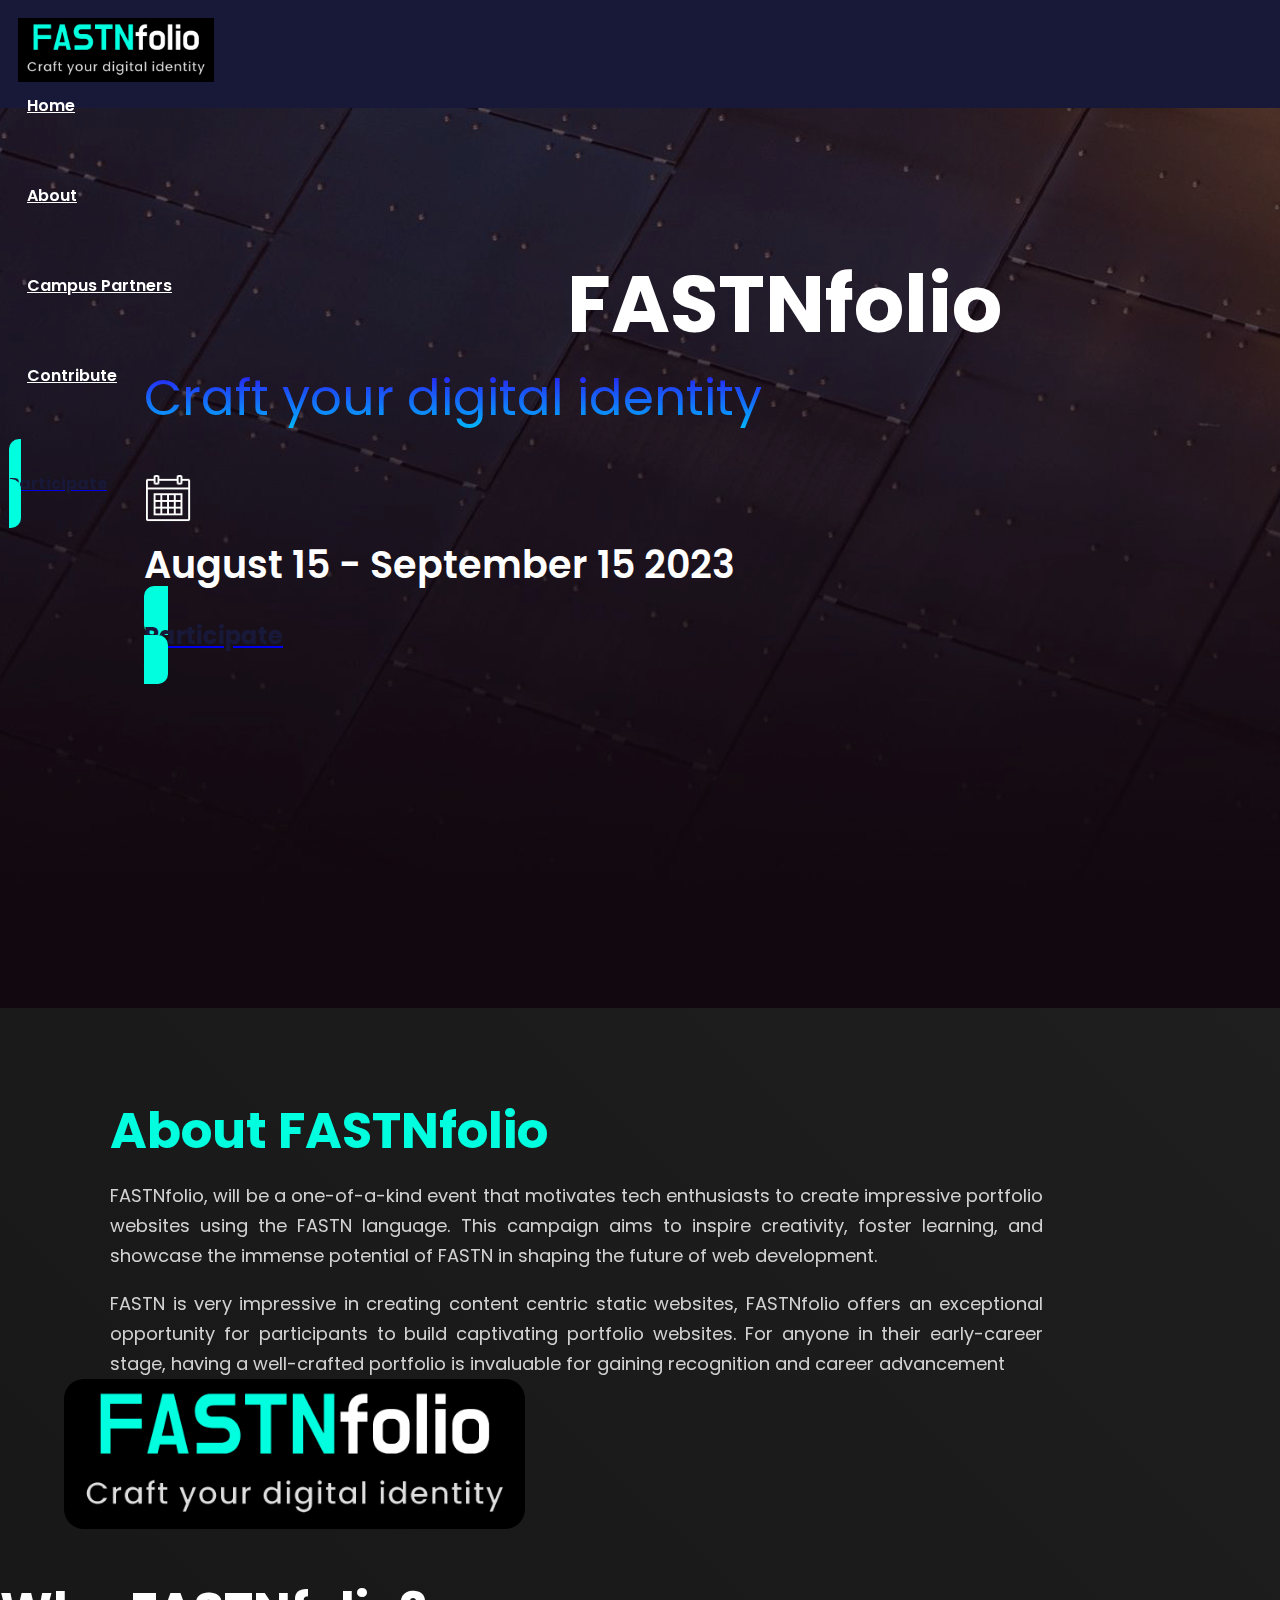
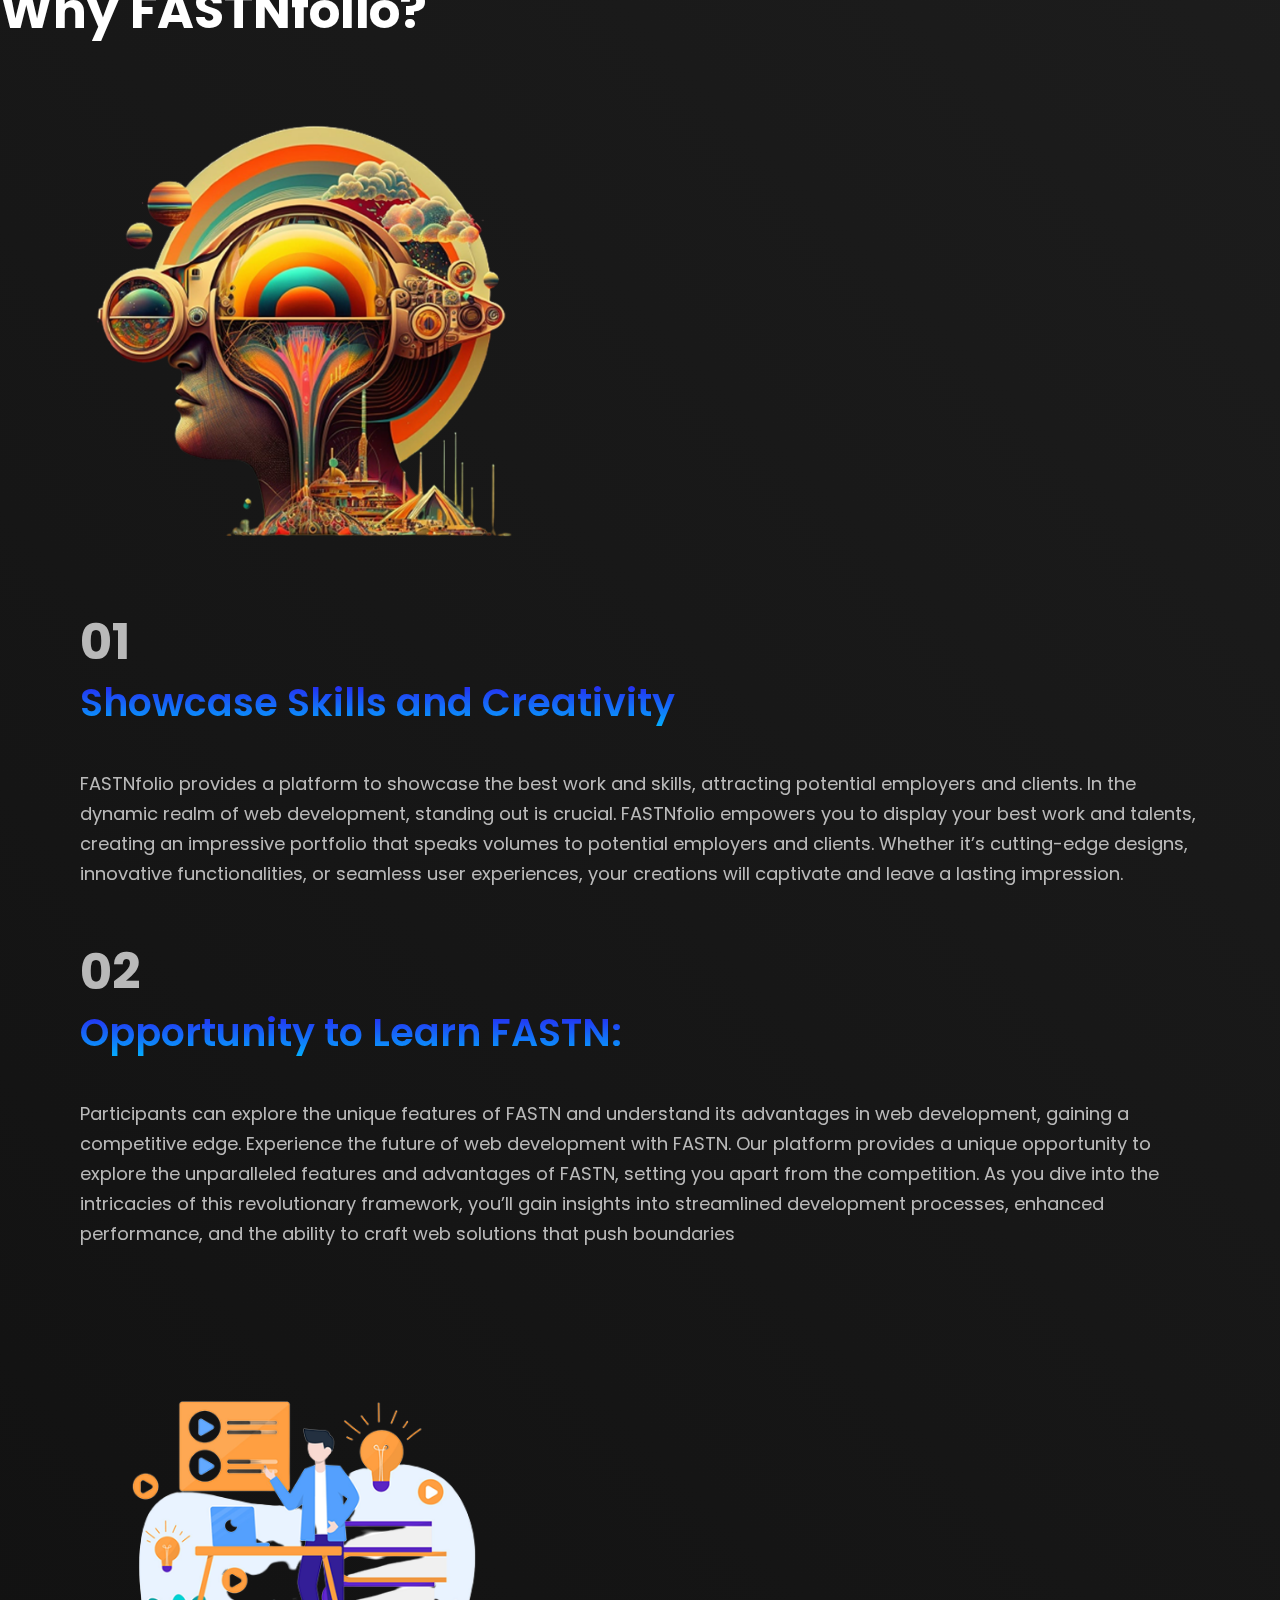
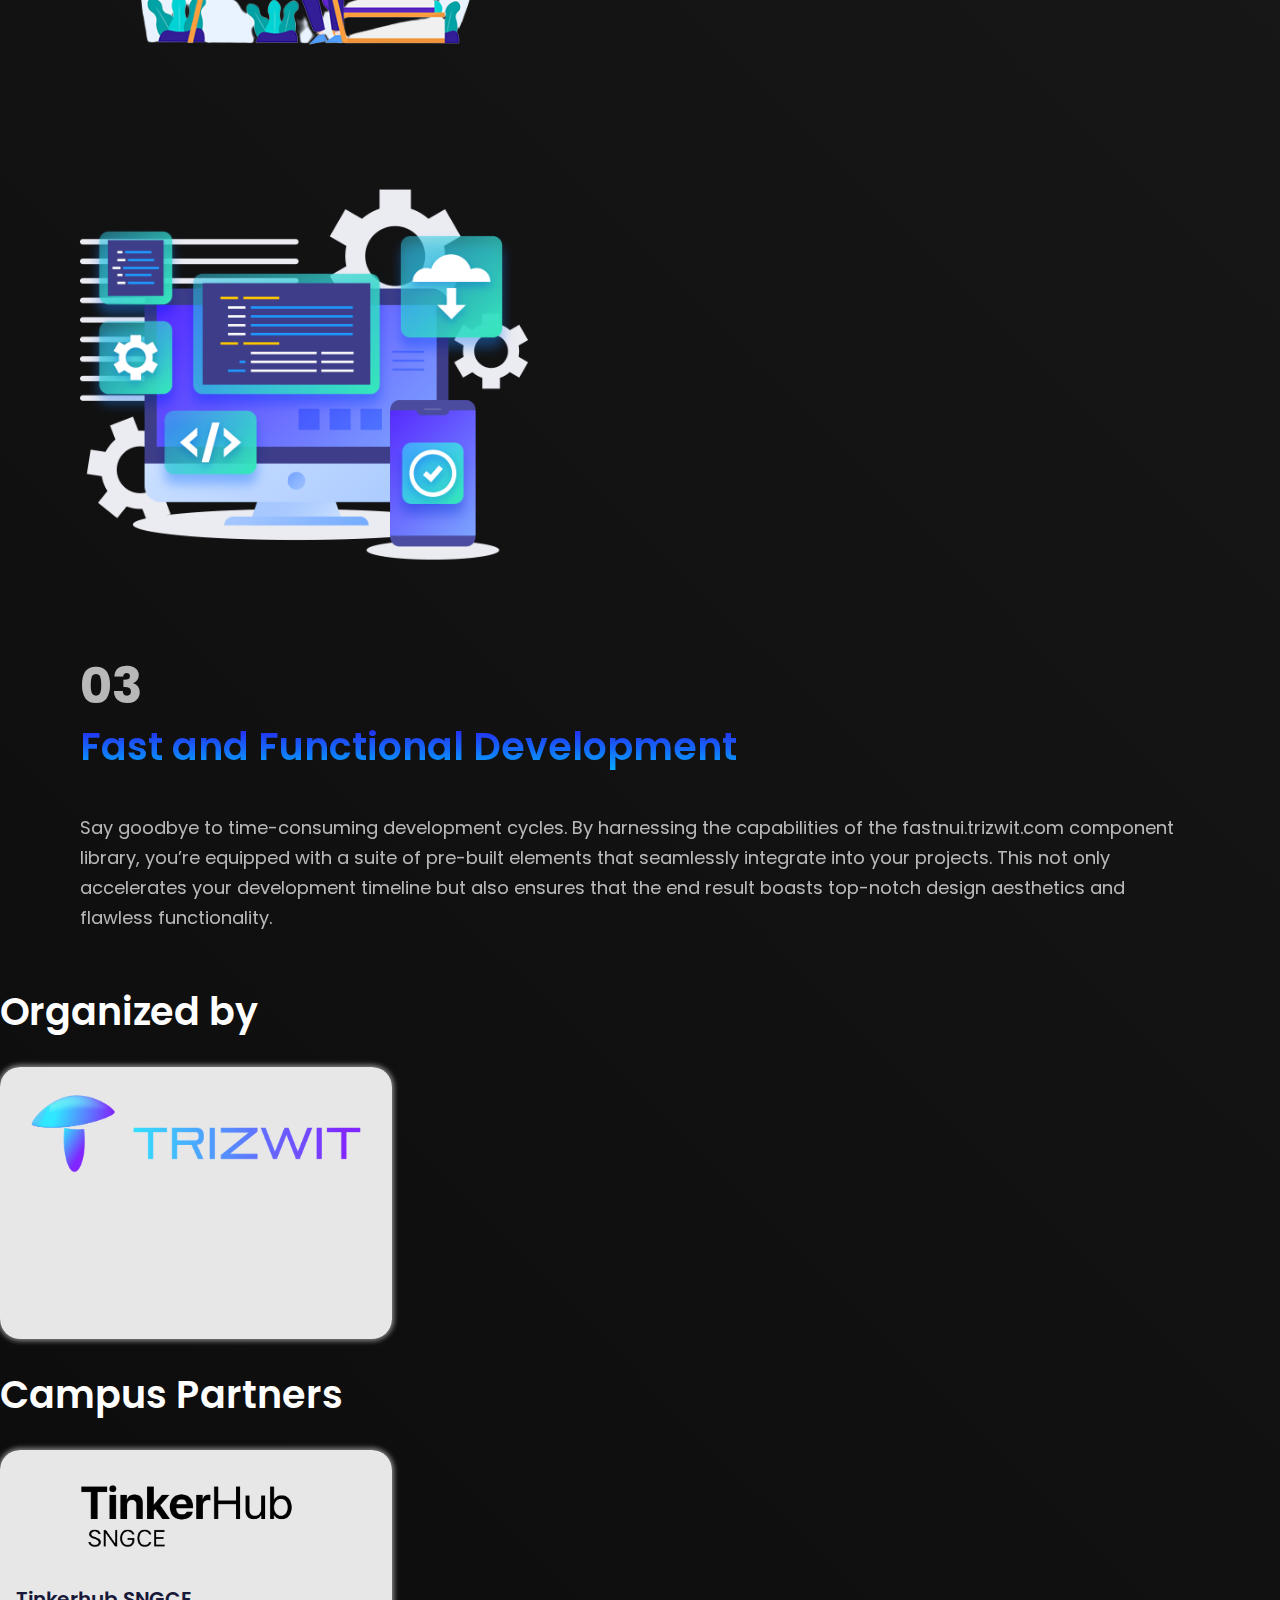
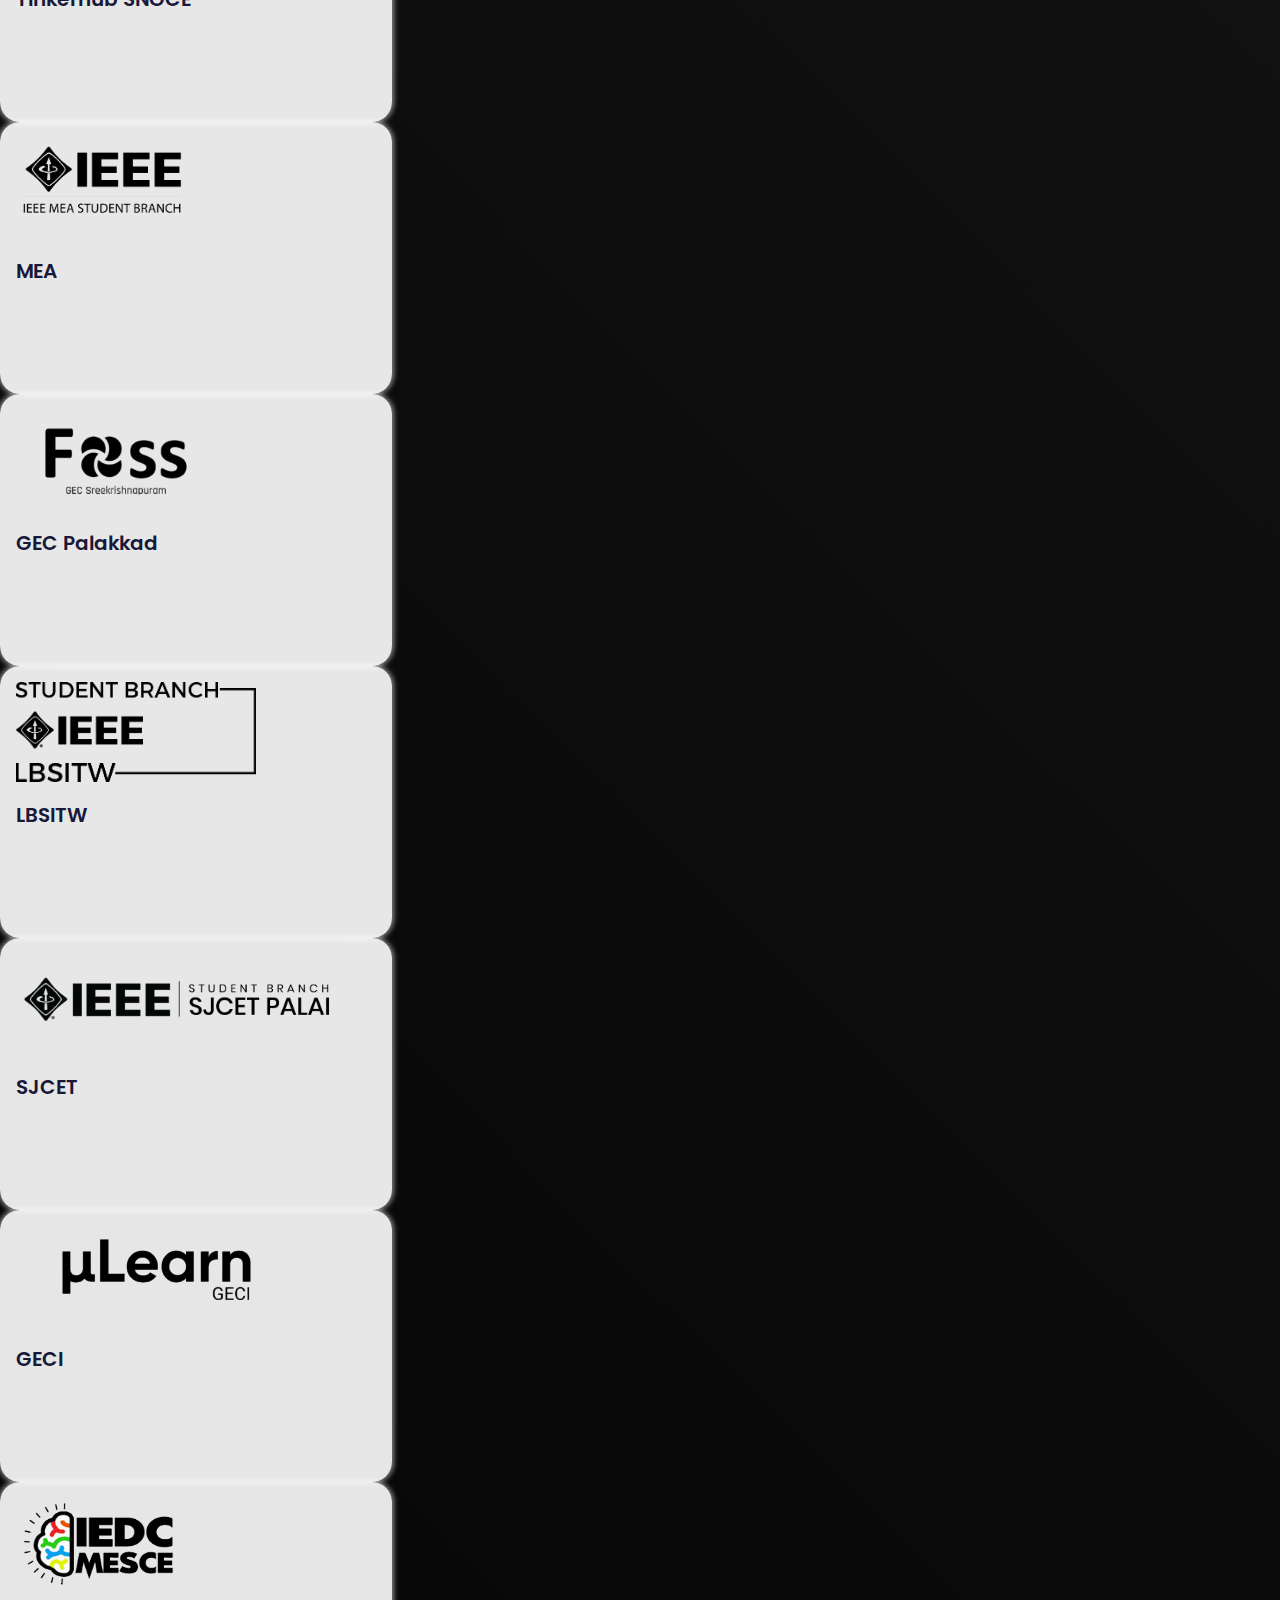
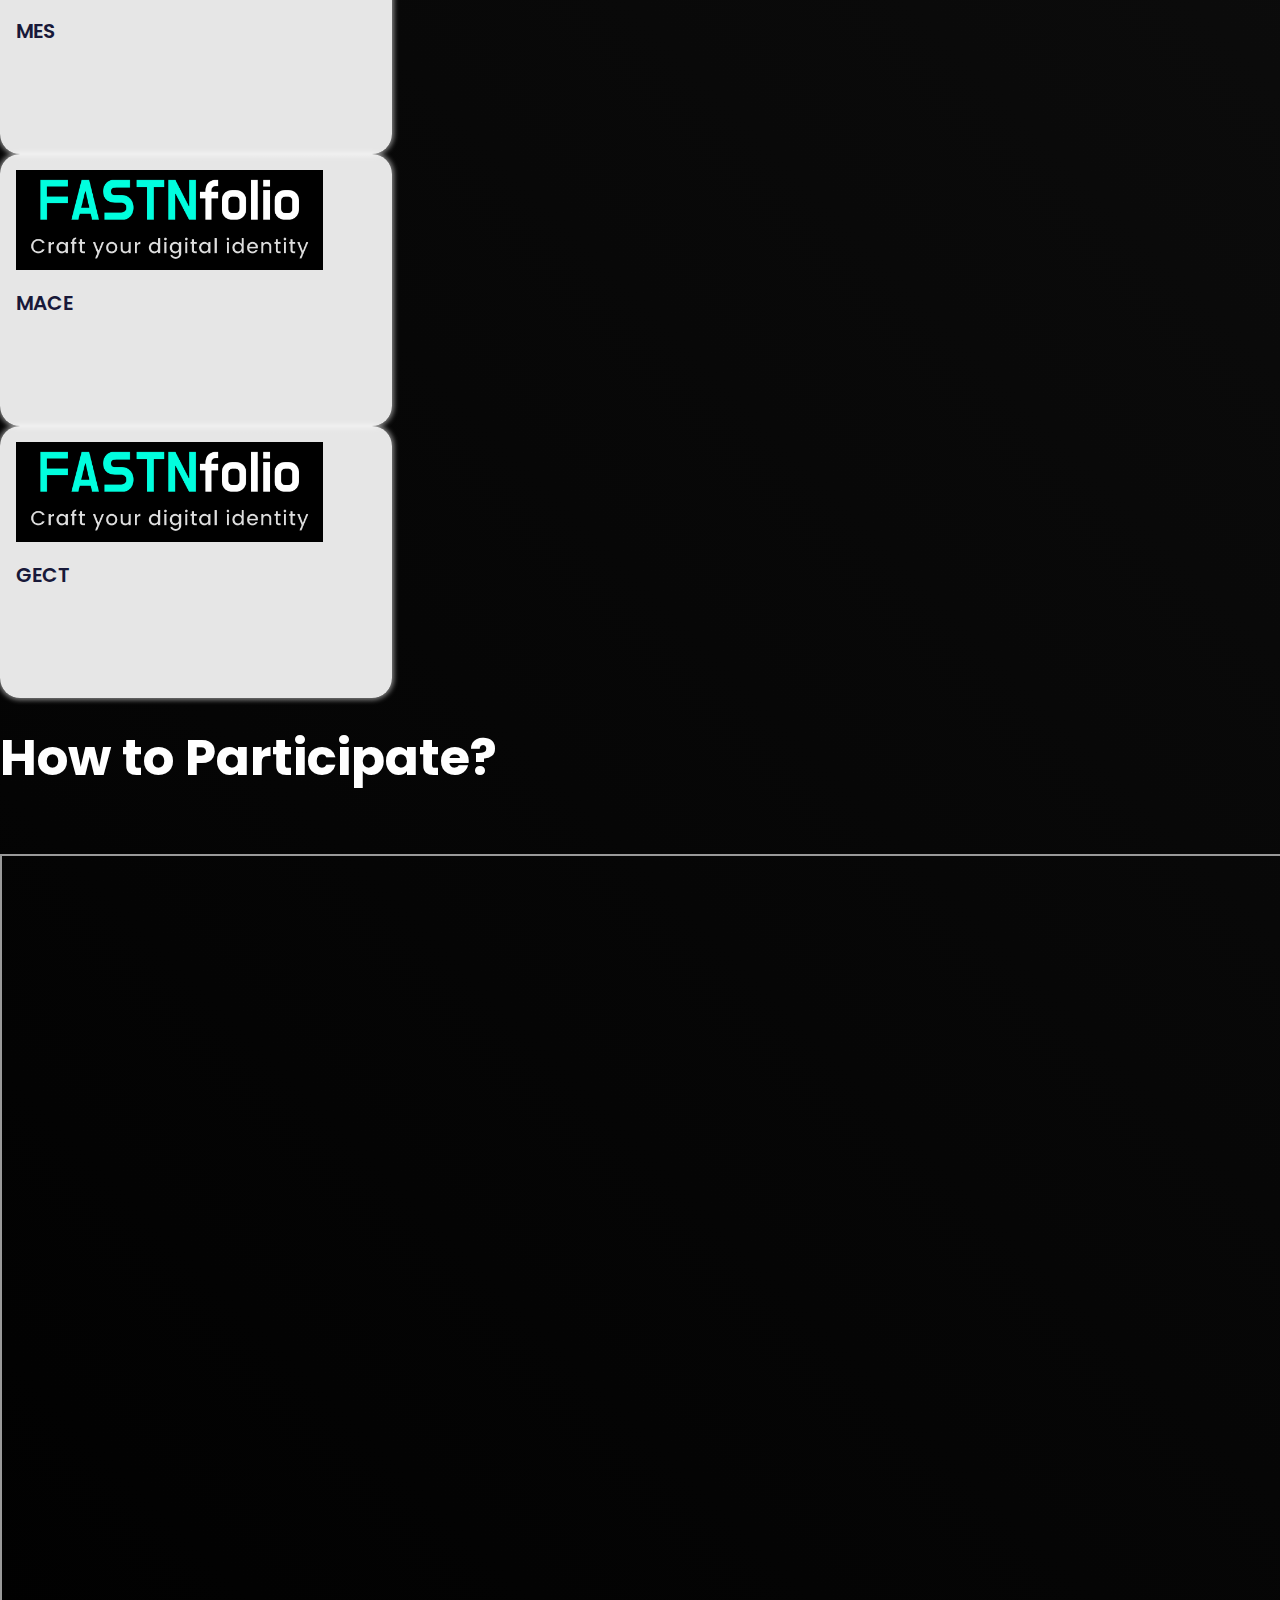
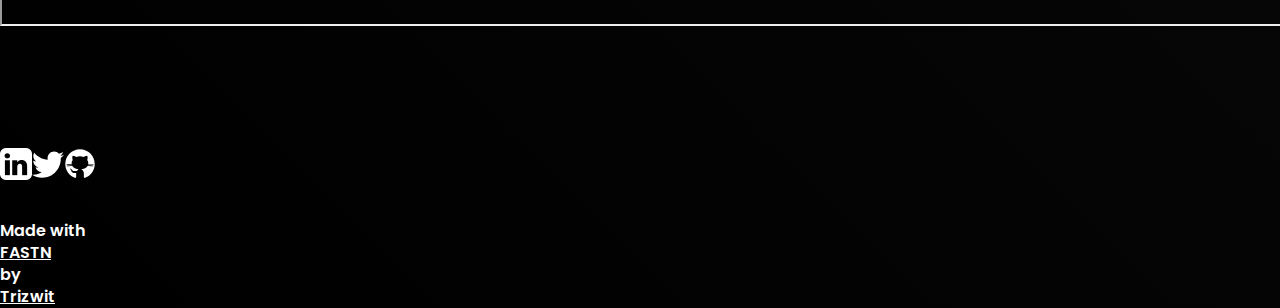
==== commit 8522f002: "deploy: ff9c76215ce3145810b6a11551ad909ca4a92a9b" ====
--- a/index.html
+++ b/index.html
@@ -1,12 +1,212 @@
 <!DOCTYPE html>
 <html lang="en" style="height: 100%;">
 <head>
-<meta charset="UTF-8"><base href="/fastnfolio/">
+<meta charset="UTF-8"><base href="/">
 <meta name="viewport" content="width=device-width, initial-scale=1, maximum-scale=1, user-scalable=0">
 <title></title>
-<link rel="shortcut icon" href="/-/trizwit.github.io/fastnfolio/images/fastnfolio.jpg" type="image/jpeg">
+<link rel="shortcut icon" href="/-/fastnfolio.trizwit.com/images/fastnfolio.jpg" type="image/jpeg">
 <script type="ftd" id="ftd-data">
 {
+"fastnfolio.trizwit.com/assets#files.gradient-1.css": "-/fastnfolio.trizwit.com/gradient-1.css",
+"fastnfolio.trizwit.com/assets#files.images.Trizwit.png": {
+"dark": "-/fastnfolio.trizwit.com/images/Trizwit.png",
+"light": "-/fastnfolio.trizwit.com/images/Trizwit.png"
+},
+"fastnfolio.trizwit.com/assets#files.images.bg-2.png": {
+"dark": "-/fastnfolio.trizwit.com/images/bg-2.png",
+"light": "-/fastnfolio.trizwit.com/images/bg-2.png"
+},
+"fastnfolio.trizwit.com/assets#files.images.bg.png": {
+"dark": "-/fastnfolio.trizwit.com/images/bg.png",
+"light": "-/fastnfolio.trizwit.com/images/bg.png"
+},
+"fastnfolio.trizwit.com/assets#files.images.calendar-white.png": {
+"dark": "-/fastnfolio.trizwit.com/images/calendar-white.png",
+"light": "-/fastnfolio.trizwit.com/images/calendar-white.png"
+},
+"fastnfolio.trizwit.com/assets#files.images.clock.svg": {
+"dark": "-/fastnfolio.trizwit.com/images/clock.svg",
+"light": "-/fastnfolio.trizwit.com/images/clock.svg"
+},
+"fastnfolio.trizwit.com/assets#files.images.close.svg": {
+"dark": "-/fastnfolio.trizwit.com/images/close.svg",
+"light": "-/fastnfolio.trizwit.com/images/close.svg"
+},
+"fastnfolio.trizwit.com/assets#files.images.creative.png": {
+"dark": "-/fastnfolio.trizwit.com/images/creative.png",
+"light": "-/fastnfolio.trizwit.com/images/creative.png"
+},
+"fastnfolio.trizwit.com/assets#files.images.fastnfolio-logo.png": {
+"dark": "-/fastnfolio.trizwit.com/images/fastnfolio-logo.png",
+"light": "-/fastnfolio.trizwit.com/images/fastnfolio-logo.png"
+},
+"fastnfolio.trizwit.com/assets#files.images.foss-gecp.png": {
+"dark": "-/fastnfolio.trizwit.com/images/foss-gecp.png",
+"light": "-/fastnfolio.trizwit.com/images/foss-gecp.png"
+},
+"fastnfolio.trizwit.com/assets#files.images.github.svg": {
+"dark": "-/fastnfolio.trizwit.com/images/github.svg",
+"light": "-/fastnfolio.trizwit.com/images/github.svg"
+},
+"fastnfolio.trizwit.com/assets#files.images.iedc-mes.png": {
+"dark": "-/fastnfolio.trizwit.com/images/iedc-mes.png",
+"light": "-/fastnfolio.trizwit.com/images/iedc-mes.png"
+},
+"fastnfolio.trizwit.com/assets#files.images.ieee-lbsitw.png": {
+"dark": "-/fastnfolio.trizwit.com/images/ieee-lbsitw.png",
+"light": "-/fastnfolio.trizwit.com/images/ieee-lbsitw.png"
+},
+"fastnfolio.trizwit.com/assets#files.images.ieee-mea-sb.png": {
+"dark": "-/fastnfolio.trizwit.com/images/ieee-mea-sb.png",
+"light": "-/fastnfolio.trizwit.com/images/ieee-mea-sb.png"
+},
+"fastnfolio.trizwit.com/assets#files.images.ieee-sb-sjcet.png": {
+"dark": "-/fastnfolio.trizwit.com/images/ieee-sb-sjcet.png",
+"light": "-/fastnfolio.trizwit.com/images/ieee-sb-sjcet.png"
+},
+"fastnfolio.trizwit.com/assets#files.images.linkedIn.png": {
+"dark": "-/fastnfolio.trizwit.com/images/linkedIn.png",
+"light": "-/fastnfolio.trizwit.com/images/linkedIn.png"
+},
+"fastnfolio.trizwit.com/assets#files.images.location-2.png": {
+"dark": "-/fastnfolio.trizwit.com/images/location-2.png",
+"light": "-/fastnfolio.trizwit.com/images/location-2.png"
+},
+"fastnfolio.trizwit.com/assets#files.images.menu.svg": {
+"dark": "-/fastnfolio.trizwit.com/images/menu.svg",
+"light": "-/fastnfolio.trizwit.com/images/menu.svg"
+},
+"fastnfolio.trizwit.com/assets#files.images.skill.png": {
+"dark": "-/fastnfolio.trizwit.com/images/skill.png",
+"light": "-/fastnfolio.trizwit.com/images/skill.png"
+},
+"fastnfolio.trizwit.com/assets#files.images.tinkerhub-sngce.png": {
+"dark": "-/fastnfolio.trizwit.com/images/tinkerhub-sngce.png",
+"light": "-/fastnfolio.trizwit.com/images/tinkerhub-sngce.png"
+},
+"fastnfolio.trizwit.com/assets#files.images.twit.svg": {
+"dark": "-/fastnfolio.trizwit.com/images/twit.svg",
+"light": "-/fastnfolio.trizwit.com/images/twit.svg"
+},
+"fastnfolio.trizwit.com/assets#files.images.ulearn-geci.png": {
+"dark": "-/fastnfolio.trizwit.com/images/ulearn-geci.png",
+"light": "-/fastnfolio.trizwit.com/images/ulearn-geci.png"
+},
+"fastnfolio.trizwit.com/assets#files.images.webdev.png": {
+"dark": "-/fastnfolio.trizwit.com/images/webdev.png",
+"light": "-/fastnfolio.trizwit.com/images/webdev.png"
+},
+"fastnfolio.trizwit.com/button#button-2:is-active:0,0,0,0,1,4,0": false,
+"fastnfolio.trizwit.com/button#button-3:is-active:0,0,1,0,0,5": false,
+"fastnfolio.trizwit.com/button#button-3:link:0,0,1,0,0,5": "https://github.com/Trizwit/fastnfoliotemp",
+"fastnfolio.trizwit.com/button#button-4:is-active:0,0,1,1,0,4": false,
+"fastnfolio.trizwit.com/button#button-4:link:0,0,1,1,0,4": "https://github.com/Trizwit/fastnfoliotemp",
+"fastnfolio.trizwit.com/button#button-5:is-active:0,0,0,1,5,0": false,
+"fastnfolio.trizwit.com/common#box": {
+"blur": "5px",
+"color": {
+"dark": "#ffffff88",
+"light": "#ffffff88"
+},
+"inset": false,
+"spread": "2px",
+"x-offset": "0px",
+"y-offset": "0px"
+},
+"fastnfolio.trizwit.com/content-section#about:body:0,0,2": "FASTNfolio, will be a one-of-a-kind event that motivates tech enthusiasts to create \nimpressive portfolio websites using the FASTN language. This campaign aims to inspire\ncreativity, foster learning, and showcase the immense potential of FASTN in shaping the \nfuture of web development.\n\nFASTN is very impressive in creating content centric static websites, FASTNfolio offers an \nexceptional opportunity for participants to build captivating portfolio websites. For \nanyone in their early-career stage, having a well-crafted portfolio is invaluable for \ngaining recognition and career advancement",
+"fastnfolio.trizwit.com/content-section#about:title:0,0,2": "About FASTNfolio",
+"fastnfolio.trizwit.com/content-section#container-with-title:c:0,0,3": [],
+"fastnfolio.trizwit.com/content-section#container-with-title:c:0,0,6": [],
+"fastnfolio.trizwit.com/content-section#container-with-title:container-id:0,0,3": "why",
+"fastnfolio.trizwit.com/content-section#container-with-title:container-id:0,0,6": "participate",
+"fastnfolio.trizwit.com/content-section#container-with-title:title:0,0,3": "Why FASTNfolio?",
+"fastnfolio.trizwit.com/content-section#container-with-title:title:0,0,6": "How to Participate?",
+"fastnfolio.trizwit.com/content-section#image-with-content-2:body:0,0,3,1,1": "Participants can explore the unique features of FASTN and understand its advantages in web \ndevelopment, gaining a competitive edge. Experience the future of web development with \nFASTN. Our platform provides a unique opportunity to explore the unparalleled features and \nadvantages of FASTN, setting you apart from the competition. As you dive into the \nintricacies of this revolutionary framework, you'll gain insights into streamlined \ndevelopment processes, enhanced performance, and the ability to craft web solutions that \npush boundaries",
+"fastnfolio.trizwit.com/content-section#image-with-content-2:number:0,0,3,1,1": "02",
+"fastnfolio.trizwit.com/content-section#image-with-content-2:title:0,0,3,1,1": "Opportunity to Learn FASTN:",
+"fastnfolio.trizwit.com/content-section#image-with-content:body:0,0,3,1,0": "FASTNfolio provides a platform to showcase the best work and skills, attracting potential \nemployers and clients. In the dynamic realm of web development, standing out is crucial. \nFASTNfolio empowers you to display your best work and talents, creating an impressive \nportfolio that speaks volumes to potential employers and clients. Whether it's cutting-edge\ndesigns, innovative functionalities, or seamless user experiences, your creations will \ncaptivate and leave a lasting impression.",
+"fastnfolio.trizwit.com/content-section#image-with-content:body:0,0,3,1,2": "Say goodbye to time-consuming development cycles. By harnessing the capabilities of the \nfastnui.trizwit.com component library, you're equipped with a suite of pre-built elements \nthat seamlessly integrate into your projects. This not only accelerates your development \ntimeline but also ensures that the end result boasts top-notch design aesthetics and \nflawless functionality.",
+"fastnfolio.trizwit.com/content-section#image-with-content:number:0,0,3,1,0": "01",
+"fastnfolio.trizwit.com/content-section#image-with-content:number:0,0,3,1,2": "03",
+"fastnfolio.trizwit.com/content-section#image-with-content:title:0,0,3,1,0": "Showcase Skills and Creativity",
+"fastnfolio.trizwit.com/content-section#image-with-content:title:0,0,3,1,2": "Fast and Functional Development",
+"fastnfolio.trizwit.com/content-section#sponsor-card:is-active:0,0,4,1,0": false,
+"fastnfolio.trizwit.com/content-section#sponsor-card:is-active:0,0,5,1,0": false,
+"fastnfolio.trizwit.com/content-section#sponsor-card:is-active:0,0,5,1,1": false,
+"fastnfolio.trizwit.com/content-section#sponsor-card:is-active:0,0,5,1,2": false,
+"fastnfolio.trizwit.com/content-section#sponsor-card:is-active:0,0,5,1,3": false,
+"fastnfolio.trizwit.com/content-section#sponsor-card:is-active:0,0,5,1,4": false,
+"fastnfolio.trizwit.com/content-section#sponsor-card:is-active:0,0,5,1,5": false,
+"fastnfolio.trizwit.com/content-section#sponsor-card:is-active:0,0,5,1,6": false,
+"fastnfolio.trizwit.com/content-section#sponsor-card:is-active:0,0,5,1,7": false,
+"fastnfolio.trizwit.com/content-section#sponsor-card:is-active:0,0,5,1,8": false,
+"fastnfolio.trizwit.com/content-section#sponsor-card:name:0,0,5,1,0": "Tinkerhub SNGCE",
+"fastnfolio.trizwit.com/content-section#sponsor-card:name:0,0,5,1,1": "MEA",
+"fastnfolio.trizwit.com/content-section#sponsor-card:name:0,0,5,1,2": "GEC Palakkad",
+"fastnfolio.trizwit.com/content-section#sponsor-card:name:0,0,5,1,3": "LBSITW",
+"fastnfolio.trizwit.com/content-section#sponsor-card:name:0,0,5,1,4": "SJCET",
+"fastnfolio.trizwit.com/content-section#sponsor-card:name:0,0,5,1,5": "GECI",
+"fastnfolio.trizwit.com/content-section#sponsor-card:name:0,0,5,1,6": "MES",
+"fastnfolio.trizwit.com/content-section#sponsor-card:name:0,0,5,1,7": "MACE",
+"fastnfolio.trizwit.com/content-section#sponsor-card:name:0,0,5,1,8": "GECT",
+"fastnfolio.trizwit.com/content-section#sponsor-section:card:0,0,4": [],
+"fastnfolio.trizwit.com/content-section#sponsor-section:card:0,0,5": [],
+"fastnfolio.trizwit.com/content-section#sponsor-section:title:0,0,4": "Organized by",
+"fastnfolio.trizwit.com/content-section#sponsor-section:title:0,0,5": "Campus Partners",
+"fastnfolio.trizwit.com/footer#footer:url-1:0,1": "https://www.linkedin.com/company/trizwit/",
+"fastnfolio.trizwit.com/footer#footer:url-2:0,1": "https://twitter.com/trizwit",
+"fastnfolio.trizwit.com/footer#footer:url-3:0,1": "https://github.com/Trizwit",
+"fastnfolio.trizwit.com/hero#hero:content:0,0,1": "Craft your digital identity",
+"fastnfolio.trizwit.com/hero#hero:cta-button-1:0,0,1": "Participate",
+"fastnfolio.trizwit.com/hero#hero:heading:0,0,1": "FASTNfolio",
+"fastnfolio.trizwit.com/hero#hero:text-1:0,0,1": "August 15 - September 15 2023",
+"fastnfolio.trizwit.com/lib#color-values-2": [
+{
+"color": {
+"dark": "#000000",
+"light": "#000000"
+}
+},
+{
+"color": {
+"dark": "#222222",
+"light": "#222222"
+}
+}
+],
+"fastnfolio.trizwit.com/lib#lg": {
+"colors": [
+{
+"color": {
+"dark": "#000000",
+"light": "#000000"
+}
+},
+{
+"color": {
+"dark": "#222222",
+"light": "#222222"
+}
+}
+],
+"direction": "to top right"
+},
+"fastnfolio.trizwit.com/lib#page:c:0": [],
+"fastnfolio.trizwit.com/navbar#navbar-mobile:open:0,0,0,0": false,
+"fastnfolio.trizwit.com/navbar#navbar-text:cta-text-url:0,0,0,1,1": "index.html",
+"fastnfolio.trizwit.com/navbar#navbar-text:cta-text-url:0,0,0,1,2": "index.html#aboutus",
+"fastnfolio.trizwit.com/navbar#navbar-text:cta-text-url:0,0,0,1,3": "index.html#sponsors",
+"fastnfolio.trizwit.com/navbar#navbar-text:cta-text-url:0,0,0,1,4": "index.html#participate",
+"fastnfolio.trizwit.com/navbar#navbar-text:is-active:0,0,0,1,1": false,
+"fastnfolio.trizwit.com/navbar#navbar-text:is-active:0,0,0,1,2": false,
+"fastnfolio.trizwit.com/navbar#navbar-text:is-active:0,0,0,1,3": false,
+"fastnfolio.trizwit.com/navbar#navbar-text:is-active:0,0,0,1,4": false,
+"fastnfolio.trizwit.com/navbar#navbar:cta-button-1-url:0,0,0": "https://github.com/Trizwit/fastnfoliotemp",
+"fastnfolio.trizwit.com/navbar#navbar:cta-button-1:0,0,0": "Participate",
+"fastnfolio.trizwit.com/navbar#navbar:cta-text-1:0,0,0": "Home",
+"fastnfolio.trizwit.com/navbar#navbar:cta-text-2:0,0,0": "About",
+"fastnfolio.trizwit.com/navbar#navbar:cta-text-3:0,0,0": "Campus Partners",
+"fastnfolio.trizwit.com/navbar#navbar:cta-text-4:0,0,0": "Contribute",
 "ftd#breakpoint-width": {
 "mobile": 768
 },
@@ -1359,195 +1559,7 @@
 },
 "sarvom.github.io/poppins/assets#fonts": {
 "Poppins": "sarvom-github-io-poppins-Poppins"
-},
-"trizwit.github.io/fastnfolio/assets#files.gradient-1.css": "-/trizwit.github.io/fastnfolio/gradient-1.css",
-"trizwit.github.io/fastnfolio/assets#files.images.Trizwit.png": {
-"dark": "-/trizwit.github.io/fastnfolio/images/Trizwit.png",
-"light": "-/trizwit.github.io/fastnfolio/images/Trizwit.png"
-},
-"trizwit.github.io/fastnfolio/assets#files.images.bg-2.png": {
-"dark": "-/trizwit.github.io/fastnfolio/images/bg-2.png",
-"light": "-/trizwit.github.io/fastnfolio/images/bg-2.png"
-},
-"trizwit.github.io/fastnfolio/assets#files.images.bg.png": {
-"dark": "-/trizwit.github.io/fastnfolio/images/bg.png",
-"light": "-/trizwit.github.io/fastnfolio/images/bg.png"
-},
-"trizwit.github.io/fastnfolio/assets#files.images.calendar.png": {
-"dark": "-/trizwit.github.io/fastnfolio/images/calendar.png",
-"light": "-/trizwit.github.io/fastnfolio/images/calendar.png"
-},
-"trizwit.github.io/fastnfolio/assets#files.images.clock.svg": {
-"dark": "-/trizwit.github.io/fastnfolio/images/clock.svg",
-"light": "-/trizwit.github.io/fastnfolio/images/clock.svg"
-},
-"trizwit.github.io/fastnfolio/assets#files.images.close.svg": {
-"dark": "-/trizwit.github.io/fastnfolio/images/close.svg",
-"light": "-/trizwit.github.io/fastnfolio/images/close.svg"
-},
-"trizwit.github.io/fastnfolio/assets#files.images.community.png": {
-"dark": "-/trizwit.github.io/fastnfolio/images/community.png",
-"light": "-/trizwit.github.io/fastnfolio/images/community.png"
-},
-"trizwit.github.io/fastnfolio/assets#files.images.fastnfolio-logo.png": {
-"dark": "-/trizwit.github.io/fastnfolio/images/fastnfolio-logo.png",
-"light": "-/trizwit.github.io/fastnfolio/images/fastnfolio-logo.png"
-},
-"trizwit.github.io/fastnfolio/assets#files.images.foss-gecp.png": {
-"dark": "-/trizwit.github.io/fastnfolio/images/foss-gecp.png",
-"light": "-/trizwit.github.io/fastnfolio/images/foss-gecp.png"
-},
-"trizwit.github.io/fastnfolio/assets#files.images.github.svg": {
-"dark": "-/trizwit.github.io/fastnfolio/images/github.svg",
-"light": "-/trizwit.github.io/fastnfolio/images/github.svg"
-},
-"trizwit.github.io/fastnfolio/assets#files.images.iedc-mes.png": {
-"dark": "-/trizwit.github.io/fastnfolio/images/iedc-mes.png",
-"light": "-/trizwit.github.io/fastnfolio/images/iedc-mes.png"
-},
-"trizwit.github.io/fastnfolio/assets#files.images.ieee-mea-sb.png": {
-"dark": "-/trizwit.github.io/fastnfolio/images/ieee-mea-sb.png",
-"light": "-/trizwit.github.io/fastnfolio/images/ieee-mea-sb.png"
-},
-"trizwit.github.io/fastnfolio/assets#files.images.ieee-sb-sjcet.png": {
-"dark": "-/trizwit.github.io/fastnfolio/images/ieee-sb-sjcet.png",
-"light": "-/trizwit.github.io/fastnfolio/images/ieee-sb-sjcet.png"
-},
-"trizwit.github.io/fastnfolio/assets#files.images.linkedIn.png": {
-"dark": "-/trizwit.github.io/fastnfolio/images/linkedIn.png",
-"light": "-/trizwit.github.io/fastnfolio/images/linkedIn.png"
-},
-"trizwit.github.io/fastnfolio/assets#files.images.location-2.png": {
-"dark": "-/trizwit.github.io/fastnfolio/images/location-2.png",
-"light": "-/trizwit.github.io/fastnfolio/images/location-2.png"
-},
-"trizwit.github.io/fastnfolio/assets#files.images.menu.svg": {
-"dark": "-/trizwit.github.io/fastnfolio/images/menu.svg",
-"light": "-/trizwit.github.io/fastnfolio/images/menu.svg"
-},
-"trizwit.github.io/fastnfolio/assets#files.images.tinkerhub-sngce.png": {
-"dark": "-/trizwit.github.io/fastnfolio/images/tinkerhub-sngce.png",
-"light": "-/trizwit.github.io/fastnfolio/images/tinkerhub-sngce.png"
-},
-"trizwit.github.io/fastnfolio/assets#files.images.twit.svg": {
-"dark": "-/trizwit.github.io/fastnfolio/images/twit.svg",
-"light": "-/trizwit.github.io/fastnfolio/images/twit.svg"
-},
-"trizwit.github.io/fastnfolio/assets#files.images.ulearn-geci.png": {
-"dark": "-/trizwit.github.io/fastnfolio/images/ulearn-geci.png",
-"light": "-/trizwit.github.io/fastnfolio/images/ulearn-geci.png"
-},
-"trizwit.github.io/fastnfolio/button#button-2:is-active:0,0,0,0,1,4,0": false,
-"trizwit.github.io/fastnfolio/button#button-3:is-active:0,0,1,0,0,5": false,
-"trizwit.github.io/fastnfolio/button#button-3:link:0,0,1,0,0,5": "https://github.com/Trizwit/fastnfoliotemp",
-"trizwit.github.io/fastnfolio/button#button-4:is-active:0,0,1,1,0,4": false,
-"trizwit.github.io/fastnfolio/button#button-4:link:0,0,1,1,0,4": "https://github.com/Trizwit/fastnfoliotemp",
-"trizwit.github.io/fastnfolio/button#button-5:is-active:0,0,0,1,5,0": false,
-"trizwit.github.io/fastnfolio/common#box": {
-"blur": "5px",
-"color": {
-"dark": "#ffffff88",
-"light": "#ffffff88"
-},
-"inset": false,
-"spread": "2px",
-"x-offset": "0px",
-"y-offset": "0px"
-},
-"trizwit.github.io/fastnfolio/footer#footer:url-1:0,1": "https://www.linkedin.com/company/trizwit/",
-"trizwit.github.io/fastnfolio/footer#footer:url-2:0,1": "https://twitter.com/trizwit",
-"trizwit.github.io/fastnfolio/footer#footer:url-3:0,1": "https://github.com/Trizwit",
-"trizwit.github.io/fastnfolio/hero#hero:content:0,0,1": "Craft your digital identity",
-"trizwit.github.io/fastnfolio/hero#hero:cta-button-1:0,0,1": "Participate",
-"trizwit.github.io/fastnfolio/hero#hero:heading:0,0,1": "FASTNfolio",
-"trizwit.github.io/fastnfolio/hero#hero:text-1:0,0,1": "August 15 - September 15 2023",
-"trizwit.github.io/fastnfolio/lib#about:body:0,0,2": "FASTNfolio, will be a one-of-a-kind event that motivates tech enthusiasts to create \nimpressive portfolio websites using the FASTN language. This campaign aims to inspire\ncreativity, foster learning, and showcase the immense potential of FASTN in shaping the \nfuture of web development.\n\nFASTN is very impressive in creating content centric static websites, FASTNfolio offers an \nexceptional opportunity for participants to build captivating portfolio websites. For \nanyone in their early-career stage, having a well-crafted portfolio is invaluable for \ngaining recognition and career advancement",
-"trizwit.github.io/fastnfolio/lib#about:title:0,0,2": "About FASTNfolio",
-"trizwit.github.io/fastnfolio/lib#color-values-2": [
-{
-"color": {
-"dark": "#000000",
-"light": "#000000"
-}
-},
-{
-"color": {
-"dark": "#222222",
-"light": "#222222"
-}
-}
-],
-"trizwit.github.io/fastnfolio/lib#container-with-title:c:0,0,3": [],
-"trizwit.github.io/fastnfolio/lib#container-with-title:c:0,0,6": [],
-"trizwit.github.io/fastnfolio/lib#container-with-title:container-id:0,0,3": "why",
-"trizwit.github.io/fastnfolio/lib#container-with-title:container-id:0,0,6": "participate",
-"trizwit.github.io/fastnfolio/lib#container-with-title:title:0,0,3": "Why FASTNfolio?",
-"trizwit.github.io/fastnfolio/lib#container-with-title:title:0,0,6": "How to Participate?",
-"trizwit.github.io/fastnfolio/lib#image-with-content:body:0,0,3,1,0": "FASTNfolio provides a platform to showcase the best work and skills, attracting potential \nemployers and clients.",
-"trizwit.github.io/fastnfolio/lib#image-with-content:body:0,0,3,1,1": "Participants can explore the unique features of FASTN and understand its advantages in web \ndevelopment, gaining a competitive edge.",
-"trizwit.github.io/fastnfolio/lib#image-with-content:body:0,0,3,1,2": "With the support of the fastnui.trizwit.com component library, developers can efficiently \nincorporate pre-built components, saving time while ensuring high-quality design and \nfunctionality.",
-"trizwit.github.io/fastnfolio/lib#image-with-content:number:0,0,3,1,0": "01",
-"trizwit.github.io/fastnfolio/lib#image-with-content:number:0,0,3,1,1": "02",
-"trizwit.github.io/fastnfolio/lib#image-with-content:number:0,0,3,1,2": "03",
-"trizwit.github.io/fastnfolio/lib#image-with-content:title:0,0,3,1,0": "Showcase Skills and Creativity",
-"trizwit.github.io/fastnfolio/lib#image-with-content:title:0,0,3,1,1": "Opportunity to Learn FASTN:",
-"trizwit.github.io/fastnfolio/lib#image-with-content:title:0,0,3,1,2": "Fast and Functional Development",
-"trizwit.github.io/fastnfolio/lib#lg": {
-"colors": [
-{
-"color": {
-"dark": "#000000",
-"light": "#000000"
-}
-},
-{
-"color": {
-"dark": "#222222",
-"light": "#222222"
-}
-}
-],
-"direction": "to top right"
-},
-"trizwit.github.io/fastnfolio/lib#page:c:0": [],
-"trizwit.github.io/fastnfolio/lib#sponsor-card:is-active:0,0,4,1,0": false,
-"trizwit.github.io/fastnfolio/lib#sponsor-card:is-active:0,0,5,1,0": false,
-"trizwit.github.io/fastnfolio/lib#sponsor-card:is-active:0,0,5,1,1": false,
-"trizwit.github.io/fastnfolio/lib#sponsor-card:is-active:0,0,5,1,2": false,
-"trizwit.github.io/fastnfolio/lib#sponsor-card:is-active:0,0,5,1,3": false,
-"trizwit.github.io/fastnfolio/lib#sponsor-card:is-active:0,0,5,1,4": false,
-"trizwit.github.io/fastnfolio/lib#sponsor-card:is-active:0,0,5,1,5": false,
-"trizwit.github.io/fastnfolio/lib#sponsor-card:is-active:0,0,5,1,6": false,
-"trizwit.github.io/fastnfolio/lib#sponsor-card:is-active:0,0,5,1,7": false,
-"trizwit.github.io/fastnfolio/lib#sponsor-card:is-active:0,0,5,1,8": false,
-"trizwit.github.io/fastnfolio/lib#sponsor-card:name:0,0,5,1,0": "GEC Palakkad",
-"trizwit.github.io/fastnfolio/lib#sponsor-card:name:0,0,5,1,1": "LBSITW",
-"trizwit.github.io/fastnfolio/lib#sponsor-card:name:0,0,5,1,2": "MACE",
-"trizwit.github.io/fastnfolio/lib#sponsor-card:name:0,0,5,1,3": "GECT",
-"trizwit.github.io/fastnfolio/lib#sponsor-card:name:0,0,5,1,4": "Tinkerhub SNGCE",
-"trizwit.github.io/fastnfolio/lib#sponsor-card:name:0,0,5,1,5": "MEA",
-"trizwit.github.io/fastnfolio/lib#sponsor-card:name:0,0,5,1,6": "MES",
-"trizwit.github.io/fastnfolio/lib#sponsor-card:name:0,0,5,1,7": "SJCET",
-"trizwit.github.io/fastnfolio/lib#sponsor-card:name:0,0,5,1,8": "GECI",
-"trizwit.github.io/fastnfolio/lib#sponsor-section:card:0,0,4": [],
-"trizwit.github.io/fastnfolio/lib#sponsor-section:card:0,0,5": [],
-"trizwit.github.io/fastnfolio/lib#sponsor-section:title:0,0,4": "Organized by",
-"trizwit.github.io/fastnfolio/lib#sponsor-section:title:0,0,5": "Campus Partners",
-"trizwit.github.io/fastnfolio/navbar#navbar-mobile:open:0,0,0,0": false,
-"trizwit.github.io/fastnfolio/navbar#navbar-text:cta-text-url:0,0,0,1,1": "index.html",
-"trizwit.github.io/fastnfolio/navbar#navbar-text:cta-text-url:0,0,0,1,2": "index.html#aboutus",
-"trizwit.github.io/fastnfolio/navbar#navbar-text:cta-text-url:0,0,0,1,3": "index.html#sponsors",
-"trizwit.github.io/fastnfolio/navbar#navbar-text:cta-text-url:0,0,0,1,4": "index.html#participate",
-"trizwit.github.io/fastnfolio/navbar#navbar-text:is-active:0,0,0,1,1": false,
-"trizwit.github.io/fastnfolio/navbar#navbar-text:is-active:0,0,0,1,2": false,
-"trizwit.github.io/fastnfolio/navbar#navbar-text:is-active:0,0,0,1,3": false,
-"trizwit.github.io/fastnfolio/navbar#navbar-text:is-active:0,0,0,1,4": false,
-"trizwit.github.io/fastnfolio/navbar#navbar:cta-button-1-url:0,0,0": "https://github.com/Trizwit/fastnfoliotemp",
-"trizwit.github.io/fastnfolio/navbar#navbar:cta-button-1:0,0,0": "Participate",
-"trizwit.github.io/fastnfolio/navbar#navbar:cta-text-1:0,0,0": "Home",
-"trizwit.github.io/fastnfolio/navbar#navbar:cta-text-2:0,0,0": "About",
-"trizwit.github.io/fastnfolio/navbar#navbar:cta-text-3:0,0,0": "Campus Partners",
-"trizwit.github.io/fastnfolio/navbar#navbar:cta-text-4:0,0,0": "Contribute"
+}
 }
 </script>
 <script type="ftd" id="ftd-external-children">
@@ -1560,12 +1572,13 @@
 
 </style>
 <link rel="stylesheet" href="default-C5FF83A8B3723F00CC5D810569E9D4ADF83311143685244B4504BD9A34F6904F.css">
-<link rel="stylesheet" href="-/trizwit.github.io/fastnfolio/gradient-1.css">
+<link rel="stylesheet" href="-/fastnfolio.trizwit.com/gradient-1.css">
 
 </head>
 <body style="height: 100%; margin: 0;">
 
-<div data-id="main" style="height: 100%; width: 100%" class="ft_common ft_column"><div data-id="0:main" style="background-image: linear-gradient(45deg, rgba(0,0,0,1), rgba(34,34,34,1)); width: 100%" class="ft_common ft_column"><div data-id="0,0:main" style="width: 100%" class="ft_common ft_column"><div data-id="0,0,0:main" style="left: 0px; position: sticky; top: 0px; width: 100%; z-index: 1000" class="ft_common ft_column"><div data-id="0,0,0,0:main" style="background-color: rgba(24,25,57,1); display: none; height: fit-content; padding: 8px; width: 100%" class="ft_common ft_column"><div data-id="0,0,0,0,0:main" style="gap: 0; justify-content: space-between; width: 100%" class="ft_common ft_row"><img data-id="0,0,0,0,0,0:main" src="-/trizwit.github.io/fastnfolio/images/fastnfolio-logo.png" style="height: 40px; margin-left: 8px" class="ft_common"></img><img data-id="0,0,0,0,0,1:main" src="-/trizwit.github.io/fastnfolio/images/menu.svg" onclick="window.ftd.handle_event(event, 'main', '[{&quot;name&quot;:&quot;ftd__set_bool___main&quot;,&quot;values&quot;:[[&quot;a&quot;,{&quot;mutable&quot;:true,&quot;reference&quot;:&quot;trizwit.github.io/fastnfolio/navbar#navbar-mobile:open:0,0,0,0&quot;}],[&quot;v&quot;,true]]}]', this)" style="align-self: center; cursor: pointer; height: 32px" class="ft_common"></img><img data-id="0,0,0,0,0,2:main" src="-/trizwit.github.io/fastnfolio/images/close.svg" onclick="window.ftd.handle_event(event, 'main', '[{&quot;name&quot;:&quot;ftd__set_bool___main&quot;,&quot;values&quot;:[[&quot;a&quot;,{&quot;mutable&quot;:true,&quot;reference&quot;:&quot;trizwit.github.io/fastnfolio/navbar#navbar-mobile:open:0,0,0,0&quot;}],[&quot;v&quot;,false]]}]', this)" style="align-self: center; cursor: pointer; display: none; height: 32px" class="ft_common"></img></div><div data-id="0,0,0,0,1:main" style="align-items: start; display: none; gap: 8px; justify-content: center; margin-top: 16px; padding-left: 16px; width: 100%" class="ft_common ft_column"><a data-id="0,0,0,0,1,0:main" href="index.html" style="color: rgba(255,255,255,1); font-family: sarvom-github-io-poppins-Poppins; font-size: 20px; font-weight: 500; letter-spacing: 0px; line-height: 26px; margin-top: 8px" class="ft_common ft_md">Home</a><a data-id="0,0,0,0,1,1:main" href="index.html#aboutus" onclick="window.ftd.handle_event(event, 'main', '[{&quot;name&quot;:&quot;ftd__set_bool___main&quot;,&quot;values&quot;:[[&quot;a&quot;,{&quot;mutable&quot;:true,&quot;reference&quot;:&quot;trizwit.github.io/fastnfolio/navbar#navbar-mobile:open:0,0,0,0&quot;}],[&quot;v&quot;,false]]}]', this)" style="color: rgba(255,255,255,1); cursor: pointer; font-family: sarvom-github-io-poppins-Poppins; font-size: 20px; font-weight: 500; letter-spacing: 0px; line-height: 26px; margin-top: 8px" class="ft_common ft_md">About</a><a data-id="0,0,0,0,1,2:main" href="index.html#sponsors" onclick="window.ftd.handle_event(event, 'main', '[{&quot;name&quot;:&quot;ftd__set_bool___main&quot;,&quot;values&quot;:[[&quot;a&quot;,{&quot;mutable&quot;:true,&quot;reference&quot;:&quot;trizwit.github.io/fastnfolio/navbar#navbar-mobile:open:0,0,0,0&quot;}],[&quot;v&quot;,false]]}]', this)" style="color: rgba(255,255,255,1); cursor: pointer; font-family: sarvom-github-io-poppins-Poppins; font-size: 20px; font-weight: 500; letter-spacing: 0px; line-height: 26px; margin-top: 8px" class="ft_common ft_md">Campus Partners</a><a data-id="0,0,0,0,1,3:main" href="index.html#participate" onclick="window.ftd.handle_event(event, 'main', '[{&quot;name&quot;:&quot;ftd__set_bool___main&quot;,&quot;values&quot;:[[&quot;a&quot;,{&quot;mutable&quot;:true,&quot;reference&quot;:&quot;trizwit.github.io/fastnfolio/navbar#navbar-mobile:open:0,0,0,0&quot;}],[&quot;v&quot;,false]]}]', this)" style="color: rgba(255,255,255,1); cursor: pointer; font-family: sarvom-github-io-poppins-Poppins; font-size: 20px; font-weight: 500; letter-spacing: 0px; line-height: 26px; margin-top: 8px" class="ft_common ft_md">Contribute</a><div data-id="0,0,0,0,1,4:main" style="align-items: center; gap: 8px; justify-content: center; margin-top: 24px; width: 100%" class="ft_common ft_row"><a data-id="0,0,0,0,1,4,0:main" href="https://github.com/Trizwit/fastnfoliotemp" onclick="window.ftd.handle_event(event, 'main', '[{&quot;name&quot;:&quot;ftd__set_bool___main&quot;,&quot;values&quot;:[[&quot;a&quot;,{&quot;mutable&quot;:true,&quot;reference&quot;:&quot;trizwit.github.io/fastnfolio/navbar#navbar-mobile:open:0,0,0,0&quot;}],[&quot;v&quot;,false]]}]', this)" style="align-items: center; background-color: rgba(1,254,222,1); border-bottom-width: 2px; border-left-width: 2px; border-radius: 10px; border-right-width: 2px; border-top-width: 2px; cursor: pointer; justify-content: center; padding-bottom: 16px; padding-left: 12px; padding-right: 12px; padding-top: 16px; width: 100px" class="ft_common ft_row"><div data-id="0,0,0,0,1,4,0,0:main" style="color: rgba(24,25,57,1); font-family: sarvom-github-io-poppins-Poppins; font-size: 16px; font-weight: 400; letter-spacing: 0px; line-height: 22px" class="ft_common ft_md">Participate</div></a></div></div></div><div data-id="0,0,0,1:main" style="align-items: center; background-color: rgba(24,25,57,1); gap: 16px; height: 10vh; justify-content: center; left: 0px; padding: 1vh; position: sticky; top: 0px; width: 100%; z-index: 99999" class="ft_common ft_row"><img data-id="0,0,0,1,0:main" src="-/trizwit.github.io/fastnfolio/images/fastnfolio-logo.png" style="align-self: center; height: 64px; padding: 1vh" class="ft_common"></img><div data-id="0,0,0,1,1:main" onmouseenter="window.ftd.handle_event(event, 'main', '[{&quot;name&quot;:&quot;ftd__set_bool___main&quot;,&quot;values&quot;:[[&quot;a&quot;,{&quot;mutable&quot;:true,&quot;reference&quot;:&quot;trizwit.github.io/fastnfolio/navbar#navbar-text:is-active:0,0,0,1,1&quot;}],[&quot;v&quot;,true]]}]', this)" onmouseleave="window.ftd.handle_event(event, 'main', '[{&quot;name&quot;:&quot;ftd__set_bool___main&quot;,&quot;values&quot;:[[&quot;a&quot;,{&quot;mutable&quot;:true,&quot;reference&quot;:&quot;trizwit.github.io/fastnfolio/navbar#navbar-text:is-active:0,0,0,1,1&quot;}],[&quot;v&quot;,false]]}]', this)" style="align-items: center; border-color: rgba(1,254,222,1); height: 100%; justify-content: center; margin-left: 2vh; margin-right: 2vh" class="ft_common ft_column"><a data-id="0,0,0,1,1,0:main" href="index.html" style="align-self: center; color: rgba(255,255,255,1); font-family: sarvom-github-io-poppins-Poppins; font-size: 16px; font-weight: 600; letter-spacing: 0px; line-height: 22px" class="ft_common ft_md">Home</a></div><div data-id="0,0,0,1,2:main" onmouseenter="window.ftd.handle_event(event, 'main', '[{&quot;name&quot;:&quot;ftd__set_bool___main&quot;,&quot;values&quot;:[[&quot;a&quot;,{&quot;mutable&quot;:true,&quot;reference&quot;:&quot;trizwit.github.io/fastnfolio/navbar#navbar-text:is-active:0,0,0,1,2&quot;}],[&quot;v&quot;,true]]}]', this)" onmouseleave="window.ftd.handle_event(event, 'main', '[{&quot;name&quot;:&quot;ftd__set_bool___main&quot;,&quot;values&quot;:[[&quot;a&quot;,{&quot;mutable&quot;:true,&quot;reference&quot;:&quot;trizwit.github.io/fastnfolio/navbar#navbar-text:is-active:0,0,0,1,2&quot;}],[&quot;v&quot;,false]]}]', this)" style="align-items: center; border-color: rgba(1,254,222,1); height: 100%; justify-content: center; margin-left: 2vh; margin-right: 2vh" class="ft_common ft_column"><a data-id="0,0,0,1,2,0:main" href="index.html#aboutus" style="align-self: center; color: rgba(255,255,255,1); font-family: sarvom-github-io-poppins-Poppins; font-size: 16px; font-weight: 600; letter-spacing: 0px; line-height: 22px" class="ft_common ft_md">About</a></div><div data-id="0,0,0,1,3:main" onmouseenter="window.ftd.handle_event(event, 'main', '[{&quot;name&quot;:&quot;ftd__set_bool___main&quot;,&quot;values&quot;:[[&quot;a&quot;,{&quot;mutable&quot;:true,&quot;reference&quot;:&quot;trizwit.github.io/fastnfolio/navbar#navbar-text:is-active:0,0,0,1,3&quot;}],[&quot;v&quot;,true]]}]', this)" onmouseleave="window.ftd.handle_event(event, 'main', '[{&quot;name&quot;:&quot;ftd__set_bool___main&quot;,&quot;values&quot;:[[&quot;a&quot;,{&quot;mutable&quot;:true,&quot;reference&quot;:&quot;trizwit.github.io/fastnfolio/navbar#navbar-text:is-active:0,0,0,1,3&quot;}],[&quot;v&quot;,false]]}]', this)" style="align-items: center; border-color: rgba(1,254,222,1); height: 100%; justify-content: center; margin-left: 2vh; margin-right: 2vh" class="ft_common ft_column"><a data-id="0,0,0,1,3,0:main" href="index.html#sponsors" style="align-self: center; color: rgba(255,255,255,1); font-family: sarvom-github-io-poppins-Poppins; font-size: 16px; font-weight: 600; letter-spacing: 0px; line-height: 22px" class="ft_common ft_md">Campus Partners</a></div><div data-id="0,0,0,1,4:main" onmouseenter="window.ftd.handle_event(event, 'main', '[{&quot;name&quot;:&quot;ftd__set_bool___main&quot;,&quot;values&quot;:[[&quot;a&quot;,{&quot;mutable&quot;:true,&quot;reference&quot;:&quot;trizwit.github.io/fastnfolio/navbar#navbar-text:is-active:0,0,0,1,4&quot;}],[&quot;v&quot;,true]]}]', this)" onmouseleave="window.ftd.handle_event(event, 'main', '[{&quot;name&quot;:&quot;ftd__set_bool___main&quot;,&quot;values&quot;:[[&quot;a&quot;,{&quot;mutable&quot;:true,&quot;reference&quot;:&quot;trizwit.github.io/fastnfolio/navbar#navbar-text:is-active:0,0,0,1,4&quot;}],[&quot;v&quot;,false]]}]', this)" style="align-items: center; border-color: rgba(1,254,222,1); height: 100%; justify-content: center; margin-left: 2vh; margin-right: 2vh" class="ft_common ft_column"><a data-id="0,0,0,1,4,0:main" href="index.html#participate" style="align-self: center; color: rgba(255,255,255,1); font-family: sarvom-github-io-poppins-Poppins; font-size: 16px; font-weight: 600; letter-spacing: 0px; line-height: 22px" class="ft_common ft_md">Contribute</a></div><div data-id="0,0,0,1,5:main" style="align-items: center; align-self: center; gap: 16px; justify-content: end; margin-right: 4vw" class="ft_common ft_row"><a data-id="0,0,0,1,5,0:main" href="https://github.com/Trizwit/fastnfoliotemp" onmouseenter="window.ftd.handle_event(event, 'main', '[{&quot;name&quot;:&quot;ftd__set_bool___main&quot;,&quot;values&quot;:[[&quot;a&quot;,{&quot;mutable&quot;:true,&quot;reference&quot;:&quot;trizwit.github.io/fastnfolio/button#button-5:is-active:0,0,0,1,5,0&quot;}],[&quot;v&quot;,true]]}]', this)" onmouseleave="window.ftd.handle_event(event, 'main', '[{&quot;name&quot;:&quot;ftd__set_bool___main&quot;,&quot;values&quot;:[[&quot;a&quot;,{&quot;mutable&quot;:true,&quot;reference&quot;:&quot;trizwit.github.io/fastnfolio/button#button-5:is-active:0,0,0,1,5,0&quot;}],[&quot;v&quot;,false]]}]', this)" style="align-items: center; background-color: rgba(1,254,222,1); border-radius: 10px; justify-content: center; padding-bottom: 16px; padding-left: 12px; padding-right: 12px; padding-top: 16px; width: 120px" class="ft_common ft_row"><div data-id="0,0,0,1,5,0,0:main" style="color: rgba(24,25,57,1); font-family: sarvom-github-io-poppins-Poppins; font-size: 16px; font-weight: 700; letter-spacing: 0px; line-height: 22px" class="ft_common ft_md">Participate</div></a></div></div></div><div data-id="0,0,1:main" style="width: 100%" class="ft_common ft_column"><div data-id="0,0,1,0:main" style="align-items: center; background-image: url(-/trizwit.github.io/fastnfolio/images/bg-2.png); display: none; height: 100vh; justify-content: center; width: 100%" class="ft_common ft_column"><div data-id="0,0,1,0,0:main" style="align-items: center; align-self: center; justify-content: center; margin-bottom: 24px; margin-top: 24px; padding-left: 5vw; padding-right: 5vw; width: 100%" class="ft_common ft_column"><div data-id="0,0,1,0,0,0:main" style="color: rgba(255,255,255,1); font-family: sarvom-github-io-poppins-Poppins; font-size: 80px; font-weight: 700; letter-spacing: 0px; line-height: 104px; text-align: center" class="ft_common ft_md">FASTNfolio</div><div data-id="0,0,1,0,0,1:main" style="color: rgba(255,255,255,1); font-family: sarvom-github-io-poppins-Poppins; font-size: 50px; font-weight: 700; letter-spacing: 0px; line-height: 65px; margin-bottom: 5vh; margin-top: 1vh; text-align: center" class="ft_common ft_md">Craft your digital identity</div><div data-id="0,0,1,0,0,3:main" style="gap: 8px" class="ft_common ft_row"></div><a data-id="0,0,1,0,0,5:main" href="https://github.com/Trizwit/fastnfoliotemp" onmouseenter="window.ftd.handle_event(event, 'main', '[{&quot;name&quot;:&quot;ftd__set_bool___main&quot;,&quot;values&quot;:[[&quot;a&quot;,{&quot;mutable&quot;:true,&quot;reference&quot;:&quot;trizwit.github.io/fastnfolio/button#button-3:is-active:0,0,1,0,0,5&quot;}],[&quot;v&quot;,true]]}]', this)" onmouseleave="window.ftd.handle_event(event, 'main', '[{&quot;name&quot;:&quot;ftd__set_bool___main&quot;,&quot;values&quot;:[[&quot;a&quot;,{&quot;mutable&quot;:true,&quot;reference&quot;:&quot;trizwit.github.io/fastnfolio/button#button-3:is-active:0,0,1,0,0,5&quot;}],[&quot;v&quot;,false]]}]', this)" style="background-color: rgba(1,254,222,1); border-radius: 10px; margin-bottom: 24px; margin-top: 24px; padding-bottom: 16px; padding-left: 12px; padding-right: 12px; padding-top: 16px" class="ft_common ft_row"><div data-id="0,0,1,0,0,5,0:main" style="color: rgba(255,255,255,1); font-family: sarvom-github-io-poppins-Poppins; font-size: 24px; font-weight: 700; letter-spacing: 0px; line-height: 31px" class="ft_common ft_md">Participate</div></a></div></div><div data-id="0,0,1,1:main" style="background-image: url(-/trizwit.github.io/fastnfolio/images/bg.png); width: 100%" class="ft_common ft_row"><div data-id="0,0,1,1,0:main" style="align-items: center; align-self: center; justify-content: center; padding: 16vh; width: 100%" class="ft_common ft_column"><div data-id="0,0,1,1,0,0:main" style="color: rgba(255,255,255,1); font-family: sarvom-github-io-poppins-Poppins; font-size: 80px; font-weight: 700; letter-spacing: 0px; line-height: 104px; text-align: center" class="ft_common ft_md">FASTNfolio</div><div data-id="0,0,1,1,0,1:main" style="font-family: sarvom-github-io-poppins-Poppins; font-size: 50px; font-weight: 400; letter-spacing: 0px; line-height: 65px; margin-bottom: 5vh; margin-top: 1vh" class="color-2 ft_common ft_md">Craft your digital identity</div><div data-id="0,0,1,1,0,2:main" style="gap: 16px" class="ft_common ft_row"></div><a data-id="0,0,1,1,0,4:main" href="https://github.com/Trizwit/fastnfoliotemp" onmouseenter="window.ftd.handle_event(event, 'main', '[{&quot;name&quot;:&quot;ftd__set_bool___main&quot;,&quot;values&quot;:[[&quot;a&quot;,{&quot;mutable&quot;:true,&quot;reference&quot;:&quot;trizwit.github.io/fastnfolio/button#button-4:is-active:0,0,1,1,0,4&quot;}],[&quot;v&quot;,true]]}]', this)" onmouseleave="window.ftd.handle_event(event, 'main', '[{&quot;name&quot;:&quot;ftd__set_bool___main&quot;,&quot;values&quot;:[[&quot;a&quot;,{&quot;mutable&quot;:true,&quot;reference&quot;:&quot;trizwit.github.io/fastnfolio/button#button-4:is-active:0,0,1,1,0,4&quot;}],[&quot;v&quot;,false]]}]', this)" style="background-color: rgba(1,254,222,1); border-radius: 10px; margin-bottom: 24px; margin-top: 24px; padding-bottom: 16px; padding-left: 24px; padding-right: 24px; padding-top: 16px" class="ft_common ft_row"><div data-id="0,0,1,1,0,4,0:main" style="color: rgba(24,25,57,1); font-family: sarvom-github-io-poppins-Poppins; font-size: 24px; font-weight: 700; letter-spacing: 0px; line-height: 31px" class="ft_common ft_md">Participate</div></a></div></div></div><div data-id="0,0,2:main" id="aboutus" style="margin-bottom: 5vh; margin-top: 10vh; padding-left: 5vw; padding-right: 5vw" class="ft_common ft_column"><div data-id="0,0,2,0:main" style="display: none" class="ft_common ft_column"><div data-id="0,0,2,0,0:main" style="align-items: center; justify-content: center; margin-bottom: 32px; margin-left: 32px; margin-right: 32px; margin-top: 32px" class="ft_common ft_column"><div data-id="0,0,2,0,0,0:main" style="color: rgba(1,254,222,1); font-family: sarvom-github-io-poppins-Poppins; font-size: 50px; font-weight: 700; letter-spacing: 0px; line-height: 65px; text-align: center" class="ft_common ft_md">About FASTNfolio</div><div data-id="0,0,2,0,0,1:main" style="color: rgba(255,255,255,1); font-family: sarvom-github-io-poppins-Poppins; font-size: 18px; font-weight: 400; letter-spacing: 0px; line-height: 30px; opacity: 0.8; text-align: center" class="ft_common ft_md"><p>FASTNfolio, will be a one-of-a-kind event that motivates tech enthusiasts to create impressive portfolio websites using the FASTN language. This campaign aims to inspire creativity, foster learning, and showcase the immense potential of FASTN in shaping the future of web development.</p> FASTN is very impressive in creating content centric static websites, FASTNfolio offers an exceptional opportunity for participants to build captivating portfolio websites. For anyone in their early-career stage, having a well-crafted portfolio is invaluable for gaining recognition and career advancement</div></div><img data-id="0,0,2,0,1:main" src="-/trizwit.github.io/fastnfolio/images/fastnfolio-logo.png" style="align-self: center; border-radius: 20px; width: 90%" class="ft_common"></img></div><div data-id="0,0,2,1:main" style="" class="ft_common ft_row"><div data-id="0,0,2,1,0:main" style="align-self: center; margin-left: 4%; margin-right: 6%" class="ft_common ft_column"><div data-id="0,0,2,1,0,0:main" style="color: rgba(1,254,222,1); font-family: sarvom-github-io-poppins-Poppins; font-size: 50px; font-weight: 700; letter-spacing: 0px; line-height: 65px" class="ft_common ft_md">About FASTNfolio</div><div data-id="0,0,2,1,0,1:main" style="color: rgba(255,255,255,1); font-family: sarvom-github-io-poppins-Poppins; font-size: 18px; font-weight: 400; letter-spacing: 0px; line-height: 30px; margin-right: 10%; margin-top: 2vh; opacity: 0.8; text-align: justify" class="ft_common ft_md"><p>FASTNfolio, will be a one-of-a-kind event that motivates tech enthusiasts to create impressive portfolio websites using the FASTN language. This campaign aims to inspire creativity, foster learning, and showcase the immense potential of FASTN in shaping the future of web development.</p> FASTN is very impressive in creating content centric static websites, FASTNfolio offers an exceptional opportunity for participants to build captivating portfolio websites. For anyone in their early-career stage, having a well-crafted portfolio is invaluable for gaining recognition and career advancement</div></div><img data-id="0,0,2,1,1:main" src="-/trizwit.github.io/fastnfolio/images/fastnfolio-logo.png" style="align-self: center; border-radius: 20px; width: 40%" class="ft_common"></img></div></div><div data-id="0,0,3:main" id="why" style="align-items: center; justify-content: center; margin-bottom: 3vh; margin-top: 3vh; width: 100%" class="ft_common ft_column"><div data-id="0,0,3,0:main" style="align-self: center; color: rgba(255,255,255,1); font-family: sarvom-github-io-poppins-Poppins; font-size: 50px; font-weight: 700; letter-spacing: 0px; line-height: 65px; margin-bottom: 64px" class="ft_common ft_md">Why FASTNfolio?</div><div data-id="0,0,3,1:main" style="width: 100%" class="ft_common ft_column"><div data-id="0,0,3,1,0:main" style="width: 100%" class="ft_common ft_column"><div data-id="0,0,3,1,0,0:main" style="display: none; margin-bottom: 56px; width: 100%" class="ft_common ft_column"><div data-id="0,0,3,1,0,0,0:main" style="margin-left: 20px; margin-right: 20px" class="ft_common ft_column"><img data-id="0,0,3,1,0,0,0,0:main" src="-/trizwit.github.io/fastnfolio/images/community.png" style="align-self: center; border-radius: 20px; width: 90%" class="ft_common"></img><div data-id="0,0,3,1,0,0,0,1:main" style="margin-bottom: 50px; margin-top: 50px" class="ft_common ft_column"><div data-id="0,0,3,1,0,0,0,1,0:main" style="color: rgba(255,255,255,1); font-family: sarvom-github-io-poppins-Poppins; font-size: 50px; font-weight: 700; letter-spacing: 0px; line-height: 65px; margin-left: 20px; margin-right: 20px; opacity: 0.7" class="ft_common ft_md">01</div><div data-id="0,0,3,1,0,0,0,1,1:main" style="align-self: center; font-family: sarvom-github-io-poppins-Poppins; font-size: 24px; font-weight: 700; letter-spacing: 0px; line-height: 31px; margin-bottom: 12px" class="color-2 ft_common ft_md">Showcase Skills and Creativity</div><div data-id="0,0,3,1,0,0,0,1,2:main" style="color: rgba(255,255,255,1); font-family: sarvom-github-io-poppins-Poppins; font-size: 18px; font-weight: 400; letter-spacing: 0px; line-height: 30px; margin-left: 20px; margin-right: 20px; opacity: 0.7; text-align: justify" class="ft_common ft_md">FASTNfolio provides a platform to showcase the best work and skills, attracting potential employers and clients.</div></div></div></div><div data-id="0,0,3,1,0,1:main" style="width: 100%" class="ft_common ft_column"><div data-id="0,0,3,1,0,1,0:main" style="gap: 200px; margin-left: 80px; margin-right: 80px" class="ft_common ft_row"><img data-id="0,0,3,1,0,1,0,0:main" src="-/trizwit.github.io/fastnfolio/images/community.png" style="align-self: center; border-radius: 20px; height: auto; width: 40%" class="ft_common"></img><div data-id="0,0,3,1,0,1,0,1:main" style="align-self: center; margin-bottom: 50px; margin-top: 50px" class="ft_common ft_column"><div data-id="0,0,3,1,0,1,0,1,0:main" style="color: rgba(255,255,255,1); font-family: sarvom-github-io-poppins-Poppins; font-size: 50px; font-weight: 700; letter-spacing: 0px; line-height: 65px; opacity: 0.7" class="ft_common ft_md">01</div><div data-id="0,0,3,1,0,1,0,1,1:main" style="align-self: center; font-family: sarvom-github-io-poppins-Poppins; font-size: 38px; font-weight: 600; letter-spacing: 0px; line-height: 57px; margin-bottom: 38px" class="color-2 ft_common ft_md">Showcase Skills and Creativity</div><div data-id="0,0,3,1,0,1,0,1,2:main" style="color: rgba(255,255,255,1); font-family: sarvom-github-io-poppins-Poppins; font-size: 18px; font-weight: 400; letter-spacing: 0px; line-height: 30px; opacity: 0.7" class="ft_common ft_md">FASTNfolio provides a platform to showcase the best work and skills, attracting potential employers and clients.</div></div></div></div></div><div data-id="0,0,3,1,1:main" style="width: 100%" class="ft_common ft_column"><div data-id="0,0,3,1,1,0:main" style="display: none; margin-bottom: 56px; width: 100%" class="ft_common ft_column"><div data-id="0,0,3,1,1,0,0:main" style="margin-left: 20px; margin-right: 20px" class="ft_common ft_column"><img data-id="0,0,3,1,1,0,0,0:main" src="-/trizwit.github.io/fastnfolio/images/community.png" style="align-self: center; border-radius: 20px; width: 90%" class="ft_common"></img><div data-id="0,0,3,1,1,0,0,1:main" style="margin-bottom: 50px; margin-top: 50px" class="ft_common ft_column"><div data-id="0,0,3,1,1,0,0,1,0:main" style="color: rgba(255,255,255,1); font-family: sarvom-github-io-poppins-Poppins; font-size: 50px; font-weight: 700; letter-spacing: 0px; line-height: 65px; margin-left: 20px; margin-right: 20px; opacity: 0.7" class="ft_common ft_md">02</div><div data-id="0,0,3,1,1,0,0,1,1:main" style="align-self: center; font-family: sarvom-github-io-poppins-Poppins; font-size: 24px; font-weight: 700; letter-spacing: 0px; line-height: 31px; margin-bottom: 12px" class="color-2 ft_common ft_md">Opportunity to Learn FASTN:</div><div data-id="0,0,3,1,1,0,0,1,2:main" style="color: rgba(255,255,255,1); font-family: sarvom-github-io-poppins-Poppins; font-size: 18px; font-weight: 400; letter-spacing: 0px; line-height: 30px; margin-left: 20px; margin-right: 20px; opacity: 0.7; text-align: justify" class="ft_common ft_md">Participants can explore the unique features of FASTN and understand its advantages in web development, gaining a competitive edge.</div></div></div></div><div data-id="0,0,3,1,1,1:main" style="width: 100%" class="ft_common ft_column"><div data-id="0,0,3,1,1,1,0:main" style="gap: 200px; margin-left: 80px; margin-right: 80px" class="ft_common ft_row"><img data-id="0,0,3,1,1,1,0,0:main" src="-/trizwit.github.io/fastnfolio/images/community.png" style="align-self: center; border-radius: 20px; height: auto; width: 40%" class="ft_common"></img><div data-id="0,0,3,1,1,1,0,1:main" style="align-self: center; margin-bottom: 50px; margin-top: 50px" class="ft_common ft_column"><div data-id="0,0,3,1,1,1,0,1,0:main" style="color: rgba(255,255,255,1); font-family: sarvom-github-io-poppins-Poppins; font-size: 50px; font-weight: 700; letter-spacing: 0px; line-height: 65px; opacity: 0.7" class="ft_common ft_md">02</div><div data-id="0,0,3,1,1,1,0,1,1:main" style="align-self: center; font-family: sarvom-github-io-poppins-Poppins; font-size: 38px; font-weight: 600; letter-spacing: 0px; line-height: 57px; margin-bottom: 38px" class="color-2 ft_common ft_md">Opportunity to Learn FASTN:</div><div data-id="0,0,3,1,1,1,0,1,2:main" style="color: rgba(255,255,255,1); font-family: sarvom-github-io-poppins-Poppins; font-size: 18px; font-weight: 400; letter-spacing: 0px; line-height: 30px; opacity: 0.7" class="ft_common ft_md">Participants can explore the unique features of FASTN and understand its advantages in web development, gaining a competitive edge.</div></div></div></div></div><div data-id="0,0,3,1,2:main" style="width: 100%" class="ft_common ft_column"><div data-id="0,0,3,1,2,0:main" style="display: none; margin-bottom: 56px; width: 100%" class="ft_common ft_column"><div data-id="0,0,3,1,2,0,0:main" style="margin-left: 20px; margin-right: 20px" class="ft_common ft_column"><img data-id="0,0,3,1,2,0,0,0:main" src="-/trizwit.github.io/fastnfolio/images/community.png" style="align-self: center; border-radius: 20px; width: 90%" class="ft_common"></img><div data-id="0,0,3,1,2,0,0,1:main" style="margin-bottom: 50px; margin-top: 50px" class="ft_common ft_column"><div data-id="0,0,3,1,2,0,0,1,0:main" style="color: rgba(255,255,255,1); font-family: sarvom-github-io-poppins-Poppins; font-size: 50px; font-weight: 700; letter-spacing: 0px; line-height: 65px; margin-left: 20px; margin-right: 20px; opacity: 0.7" class="ft_common ft_md">03</div><div data-id="0,0,3,1,2,0,0,1,1:main" style="align-self: center; font-family: sarvom-github-io-poppins-Poppins; font-size: 24px; font-weight: 700; letter-spacing: 0px; line-height: 31px; margin-bottom: 12px" class="color-2 ft_common ft_md">Fast and Functional Development</div><div data-id="0,0,3,1,2,0,0,1,2:main" style="color: rgba(255,255,255,1); font-family: sarvom-github-io-poppins-Poppins; font-size: 18px; font-weight: 400; letter-spacing: 0px; line-height: 30px; margin-left: 20px; margin-right: 20px; opacity: 0.7; text-align: justify" class="ft_common ft_md">With the support of the fastnui.trizwit.com component library, developers can efficiently incorporate pre-built components, saving time while ensuring high-quality design and functionality.</div></div></div></div><div data-id="0,0,3,1,2,1:main" style="width: 100%" class="ft_common ft_column"><div data-id="0,0,3,1,2,1,0:main" style="gap: 200px; margin-left: 80px; margin-right: 80px" class="ft_common ft_row"><img data-id="0,0,3,1,2,1,0,0:main" src="-/trizwit.github.io/fastnfolio/images/community.png" style="align-self: center; border-radius: 20px; height: auto; width: 40%" class="ft_common"></img><div data-id="0,0,3,1,2,1,0,1:main" style="align-self: center; margin-bottom: 50px; margin-top: 50px" class="ft_common ft_column"><div data-id="0,0,3,1,2,1,0,1,0:main" style="color: rgba(255,255,255,1); font-family: sarvom-github-io-poppins-Poppins; font-size: 50px; font-weight: 700; letter-spacing: 0px; line-height: 65px; opacity: 0.7" class="ft_common ft_md">03</div><div data-id="0,0,3,1,2,1,0,1,1:main" style="align-self: center; font-family: sarvom-github-io-poppins-Poppins; font-size: 38px; font-weight: 600; letter-spacing: 0px; line-height: 57px; margin-bottom: 38px" class="color-2 ft_common ft_md">Fast and Functional Development</div><div data-id="0,0,3,1,2,1,0,1,2:main" style="color: rgba(255,255,255,1); font-family: sarvom-github-io-poppins-Poppins; font-size: 18px; font-weight: 400; letter-spacing: 0px; line-height: 30px; opacity: 0.7" class="ft_common ft_md">With the support of the fastnui.trizwit.com component library, developers can efficiently incorporate pre-built components, saving time while ensuring high-quality design and functionality.</div></div></div></div></div></div></div><div data-id="0,0,4:main" id="sponsors" style="align-items: center; justify-content: center; margin-bottom: 3vh; margin-top: 3vh; width: 100%" class="ft_common ft_column"><div data-id="0,0,4,0:main" style="color: rgba(255,255,255,1); font-family: sarvom-github-io-poppins-Poppins; font-size: 38px; font-weight: 600; letter-spacing: 0px; line-height: 57px; margin-bottom: 3vh; margin-top: 3vh" class="ft_common ft_md">Organized by</div><div data-id="0,0,4,1:main" style="align-items: center; flex-wrap: wrap; gap: 32px; justify-content: center; width: 100%" class="ft_common ft_row"><div data-id="0,0,4,1,0:main" onmouseenter="window.ftd.handle_event(event, 'main', '[{&quot;name&quot;:&quot;ftd__set_bool___main&quot;,&quot;values&quot;:[[&quot;a&quot;,{&quot;mutable&quot;:true,&quot;reference&quot;:&quot;trizwit.github.io/fastnfolio/lib#sponsor-card:is-active:0,0,4,1,0&quot;}],[&quot;v&quot;,true]]}]', this)" onmouseleave="window.ftd.handle_event(event, 'main', '[{&quot;name&quot;:&quot;ftd__set_bool___main&quot;,&quot;values&quot;:[[&quot;a&quot;,{&quot;mutable&quot;:true,&quot;reference&quot;:&quot;trizwit.github.io/fastnfolio/lib#sponsor-card:is-active:0,0,4,1,0&quot;}],[&quot;v&quot;,false]]}]', this)" style="align-items: center; background-color: rgba(255,255,255,0.9); border-bottom-width: 4px; border-color: rgba(255,255,255,0.9); border-left-width: 4px; border-radius: 20px; border-right-width: 4px; border-top-width: 4px; box-shadow:  rgba(255,255,255,0.5) 0px 0px 5px 2px; height: 240px; justify-content: center; padding: 16px; width: 360px" class="ft_common ft_column"><img data-id="0,0,4,1,0,0:main" src="-/trizwit.github.io/fastnfolio/images/Trizwit.png" style="height: 100px; max-width: 100%" class="ft_common"></img></div></div></div><div data-id="0,0,5:main" id="sponsors" style="align-items: center; justify-content: center; margin-bottom: 3vh; margin-top: 3vh; width: 100%" class="ft_common ft_column"><div data-id="0,0,5,0:main" style="color: rgba(255,255,255,1); font-family: sarvom-github-io-poppins-Poppins; font-size: 38px; font-weight: 600; letter-spacing: 0px; line-height: 57px; margin-bottom: 3vh; margin-top: 3vh" class="ft_common ft_md">Campus Partners</div><div data-id="0,0,5,1:main" style="align-items: center; flex-wrap: wrap; gap: 32px; justify-content: center; width: 100%" class="ft_common ft_row"><div data-id="0,0,5,1,0:main" onmouseenter="window.ftd.handle_event(event, 'main', '[{&quot;name&quot;:&quot;ftd__set_bool___main&quot;,&quot;values&quot;:[[&quot;a&quot;,{&quot;mutable&quot;:true,&quot;reference&quot;:&quot;trizwit.github.io/fastnfolio/lib#sponsor-card:is-active:0,0,5,1,0&quot;}],[&quot;v&quot;,true]]}]', this)" onmouseleave="window.ftd.handle_event(event, 'main', '[{&quot;name&quot;:&quot;ftd__set_bool___main&quot;,&quot;values&quot;:[[&quot;a&quot;,{&quot;mutable&quot;:true,&quot;reference&quot;:&quot;trizwit.github.io/fastnfolio/lib#sponsor-card:is-active:0,0,5,1,0&quot;}],[&quot;v&quot;,false]]}]', this)" style="align-items: center; background-color: rgba(255,255,255,0.9); border-bottom-width: 4px; border-color: rgba(255,255,255,0.9); border-left-width: 4px; border-radius: 20px; border-right-width: 4px; border-top-width: 4px; box-shadow:  rgba(255,255,255,0.5) 0px 0px 5px 2px; height: 240px; justify-content: center; padding: 16px; width: 360px" class="ft_common ft_column"><img data-id="0,0,5,1,0,0:main" src="-/trizwit.github.io/fastnfolio/images/foss-gecp.png" style="height: 100px; max-width: 100%" class="ft_common"></img><div data-id="0,0,5,1,0,1:main" style="color: rgba(24,25,57,1); font-family: sarvom-github-io-poppins-Poppins; font-size: 20px; font-weight: 600; letter-spacing: 0px; line-height: 26px; margin-top: 16px" class="ft_common ft_md">GEC Palakkad</div></div><div data-id="0,0,5,1,1:main" onmouseenter="window.ftd.handle_event(event, 'main', '[{&quot;name&quot;:&quot;ftd__set_bool___main&quot;,&quot;values&quot;:[[&quot;a&quot;,{&quot;mutable&quot;:true,&quot;reference&quot;:&quot;trizwit.github.io/fastnfolio/lib#sponsor-card:is-active:0,0,5,1,1&quot;}],[&quot;v&quot;,true]]}]', this)" onmouseleave="window.ftd.handle_event(event, 'main', '[{&quot;name&quot;:&quot;ftd__set_bool___main&quot;,&quot;values&quot;:[[&quot;a&quot;,{&quot;mutable&quot;:true,&quot;reference&quot;:&quot;trizwit.github.io/fastnfolio/lib#sponsor-card:is-active:0,0,5,1,1&quot;}],[&quot;v&quot;,false]]}]', this)" style="align-items: center; background-color: rgba(255,255,255,0.9); border-bottom-width: 4px; border-color: rgba(255,255,255,0.9); border-left-width: 4px; border-radius: 20px; border-right-width: 4px; border-top-width: 4px; box-shadow:  rgba(255,255,255,0.5) 0px 0px 5px 2px; height: 240px; justify-content: center; padding: 16px; width: 360px" class="ft_common ft_column"><img data-id="0,0,5,1,1,0:main" src="-/trizwit.github.io/fastnfolio/images/Trizwit.png" style="height: 100px; max-width: 100%" class="ft_common"></img><div data-id="0,0,5,1,1,1:main" style="color: rgba(24,25,57,1); font-family: sarvom-github-io-poppins-Poppins; font-size: 20px; font-weight: 600; letter-spacing: 0px; line-height: 26px; margin-top: 16px" class="ft_common ft_md">LBSITW</div></div><div data-id="0,0,5,1,2:main" onmouseenter="window.ftd.handle_event(event, 'main', '[{&quot;name&quot;:&quot;ftd__set_bool___main&quot;,&quot;values&quot;:[[&quot;a&quot;,{&quot;mutable&quot;:true,&quot;reference&quot;:&quot;trizwit.github.io/fastnfolio/lib#sponsor-card:is-active:0,0,5,1,2&quot;}],[&quot;v&quot;,true]]}]', this)" onmouseleave="window.ftd.handle_event(event, 'main', '[{&quot;name&quot;:&quot;ftd__set_bool___main&quot;,&quot;values&quot;:[[&quot;a&quot;,{&quot;mutable&quot;:true,&quot;reference&quot;:&quot;trizwit.github.io/fastnfolio/lib#sponsor-card:is-active:0,0,5,1,2&quot;}],[&quot;v&quot;,false]]}]', this)" style="align-items: center; background-color: rgba(255,255,255,0.9); border-bottom-width: 4px; border-color: rgba(255,255,255,0.9); border-left-width: 4px; border-radius: 20px; border-right-width: 4px; border-top-width: 4px; box-shadow:  rgba(255,255,255,0.5) 0px 0px 5px 2px; height: 240px; justify-content: center; padding: 16px; width: 360px" class="ft_common ft_column"><img data-id="0,0,5,1,2,0:main" src="-/trizwit.github.io/fastnfolio/images/fastnfolio-logo.png" style="height: 100px; max-width: 100%" class="ft_common"></img><div data-id="0,0,5,1,2,1:main" style="color: rgba(24,25,57,1); font-family: sarvom-github-io-poppins-Poppins; font-size: 20px; font-weight: 600; letter-spacing: 0px; line-height: 26px; margin-top: 16px" class="ft_common ft_md">MACE</div></div><div data-id="0,0,5,1,3:main" onmouseenter="window.ftd.handle_event(event, 'main', '[{&quot;name&quot;:&quot;ftd__set_bool___main&quot;,&quot;values&quot;:[[&quot;a&quot;,{&quot;mutable&quot;:true,&quot;reference&quot;:&quot;trizwit.github.io/fastnfolio/lib#sponsor-card:is-active:0,0,5,1,3&quot;}],[&quot;v&quot;,true]]}]', this)" onmouseleave="window.ftd.handle_event(event, 'main', '[{&quot;name&quot;:&quot;ftd__set_bool___main&quot;,&quot;values&quot;:[[&quot;a&quot;,{&quot;mutable&quot;:true,&quot;reference&quot;:&quot;trizwit.github.io/fastnfolio/lib#sponsor-card:is-active:0,0,5,1,3&quot;}],[&quot;v&quot;,false]]}]', this)" style="align-items: center; background-color: rgba(255,255,255,0.9); border-bottom-width: 4px; border-color: rgba(255,255,255,0.9); border-left-width: 4px; border-radius: 20px; border-right-width: 4px; border-top-width: 4px; box-shadow:  rgba(255,255,255,0.5) 0px 0px 5px 2px; height: 240px; justify-content: center; padding: 16px; width: 360px" class="ft_common ft_column"><img data-id="0,0,5,1,3,0:main" src="-/trizwit.github.io/fastnfolio/images/fastnfolio-logo.png" style="height: 100px; max-width: 100%" class="ft_common"></img><div data-id="0,0,5,1,3,1:main" style="color: rgba(24,25,57,1); font-family: sarvom-github-io-poppins-Poppins; font-size: 20px; font-weight: 600; letter-spacing: 0px; line-height: 26px; margin-top: 16px" class="ft_common ft_md">GECT</div></div><div data-id="0,0,5,1,4:main" onmouseenter="window.ftd.handle_event(event, 'main', '[{&quot;name&quot;:&quot;ftd__set_bool___main&quot;,&quot;values&quot;:[[&quot;a&quot;,{&quot;mutable&quot;:true,&quot;reference&quot;:&quot;trizwit.github.io/fastnfolio/lib#sponsor-card:is-active:0,0,5,1,4&quot;}],[&quot;v&quot;,true]]}]', this)" onmouseleave="window.ftd.handle_event(event, 'main', '[{&quot;name&quot;:&quot;ftd__set_bool___main&quot;,&quot;values&quot;:[[&quot;a&quot;,{&quot;mutable&quot;:true,&quot;reference&quot;:&quot;trizwit.github.io/fastnfolio/lib#sponsor-card:is-active:0,0,5,1,4&quot;}],[&quot;v&quot;,false]]}]', this)" style="align-items: center; background-color: rgba(255,255,255,0.9); border-bottom-width: 4px; border-color: rgba(255,255,255,0.9); border-left-width: 4px; border-radius: 20px; border-right-width: 4px; border-top-width: 4px; box-shadow:  rgba(255,255,255,0.5) 0px 0px 5px 2px; height: 240px; justify-content: center; padding: 16px; width: 360px" class="ft_common ft_column"><img data-id="0,0,5,1,4,0:main" src="-/trizwit.github.io/fastnfolio/images/tinkerhub-sngce.png" style="height: 100px; max-width: 100%" class="ft_common"></img><div data-id="0,0,5,1,4,1:main" style="color: rgba(24,25,57,1); font-family: sarvom-github-io-poppins-Poppins; font-size: 20px; font-weight: 600; letter-spacing: 0px; line-height: 26px; margin-top: 16px" class="ft_common ft_md">Tinkerhub SNGCE</div></div><div data-id="0,0,5,1,5:main" onmouseenter="window.ftd.handle_event(event, 'main', '[{&quot;name&quot;:&quot;ftd__set_bool___main&quot;,&quot;values&quot;:[[&quot;a&quot;,{&quot;mutable&quot;:true,&quot;reference&quot;:&quot;trizwit.github.io/fastnfolio/lib#sponsor-card:is-active:0,0,5,1,5&quot;}],[&quot;v&quot;,true]]}]', this)" onmouseleave="window.ftd.handle_event(event, 'main', '[{&quot;name&quot;:&quot;ftd__set_bool___main&quot;,&quot;values&quot;:[[&quot;a&quot;,{&quot;mutable&quot;:true,&quot;reference&quot;:&quot;trizwit.github.io/fastnfolio/lib#sponsor-card:is-active:0,0,5,1,5&quot;}],[&quot;v&quot;,false]]}]', this)" style="align-items: center; background-color: rgba(255,255,255,0.9); border-bottom-width: 4px; border-color: rgba(255,255,255,0.9); border-left-width: 4px; border-radius: 20px; border-right-width: 4px; border-top-width: 4px; box-shadow:  rgba(255,255,255,0.5) 0px 0px 5px 2px; height: 240px; justify-content: center; padding: 16px; width: 360px" class="ft_common ft_column"><img data-id="0,0,5,1,5,0:main" src="-/trizwit.github.io/fastnfolio/images/ieee-mea-sb.png" style="height: 100px; max-width: 100%" class="ft_common"></img><div data-id="0,0,5,1,5,1:main" style="color: rgba(24,25,57,1); font-family: sarvom-github-io-poppins-Poppins; font-size: 20px; font-weight: 600; letter-spacing: 0px; line-height: 26px; margin-top: 16px" class="ft_common ft_md">MEA</div></div><div data-id="0,0,5,1,6:main" onmouseenter="window.ftd.handle_event(event, 'main', '[{&quot;name&quot;:&quot;ftd__set_bool___main&quot;,&quot;values&quot;:[[&quot;a&quot;,{&quot;mutable&quot;:true,&quot;reference&quot;:&quot;trizwit.github.io/fastnfolio/lib#sponsor-card:is-active:0,0,5,1,6&quot;}],[&quot;v&quot;,true]]}]', this)" onmouseleave="window.ftd.handle_event(event, 'main', '[{&quot;name&quot;:&quot;ftd__set_bool___main&quot;,&quot;values&quot;:[[&quot;a&quot;,{&quot;mutable&quot;:true,&quot;reference&quot;:&quot;trizwit.github.io/fastnfolio/lib#sponsor-card:is-active:0,0,5,1,6&quot;}],[&quot;v&quot;,false]]}]', this)" style="align-items: center; background-color: rgba(255,255,255,0.9); border-bottom-width: 4px; border-color: rgba(255,255,255,0.9); border-left-width: 4px; border-radius: 20px; border-right-width: 4px; border-top-width: 4px; box-shadow:  rgba(255,255,255,0.5) 0px 0px 5px 2px; height: 240px; justify-content: center; padding: 16px; width: 360px" class="ft_common ft_column"><img data-id="0,0,5,1,6,0:main" src="-/trizwit.github.io/fastnfolio/images/iedc-mes.png" style="height: 100px; max-width: 100%" class="ft_common"></img><div data-id="0,0,5,1,6,1:main" style="color: rgba(24,25,57,1); font-family: sarvom-github-io-poppins-Poppins; font-size: 20px; font-weight: 600; letter-spacing: 0px; line-height: 26px; margin-top: 16px" class="ft_common ft_md">MES</div></div><div data-id="0,0,5,1,7:main" onmouseenter="window.ftd.handle_event(event, 'main', '[{&quot;name&quot;:&quot;ftd__set_bool___main&quot;,&quot;values&quot;:[[&quot;a&quot;,{&quot;mutable&quot;:true,&quot;reference&quot;:&quot;trizwit.github.io/fastnfolio/lib#sponsor-card:is-active:0,0,5,1,7&quot;}],[&quot;v&quot;,true]]}]', this)" onmouseleave="window.ftd.handle_event(event, 'main', '[{&quot;name&quot;:&quot;ftd__set_bool___main&quot;,&quot;values&quot;:[[&quot;a&quot;,{&quot;mutable&quot;:true,&quot;reference&quot;:&quot;trizwit.github.io/fastnfolio/lib#sponsor-card:is-active:0,0,5,1,7&quot;}],[&quot;v&quot;,false]]}]', this)" style="align-items: center; background-color: rgba(255,255,255,0.9); border-bottom-width: 4px; border-color: rgba(255,255,255,0.9); border-left-width: 4px; border-radius: 20px; border-right-width: 4px; border-top-width: 4px; box-shadow:  rgba(255,255,255,0.5) 0px 0px 5px 2px; height: 240px; justify-content: center; padding: 16px; width: 360px" class="ft_common ft_column"><img data-id="0,0,5,1,7,0:main" src="-/trizwit.github.io/fastnfolio/images/ieee-sb-sjcet.png" style="height: 100px; max-width: 100%" class="ft_common"></img><div data-id="0,0,5,1,7,1:main" style="color: rgba(24,25,57,1); font-family: sarvom-github-io-poppins-Poppins; font-size: 20px; font-weight: 600; letter-spacing: 0px; line-height: 26px; margin-top: 16px" class="ft_common ft_md">SJCET</div></div><div data-id="0,0,5,1,8:main" onmouseenter="window.ftd.handle_event(event, 'main', '[{&quot;name&quot;:&quot;ftd__set_bool___main&quot;,&quot;values&quot;:[[&quot;a&quot;,{&quot;mutable&quot;:true,&quot;reference&quot;:&quot;trizwit.github.io/fastnfolio/lib#sponsor-card:is-active:0,0,5,1,8&quot;}],[&quot;v&quot;,true]]}]', this)" onmouseleave="window.ftd.handle_event(event, 'main', '[{&quot;name&quot;:&quot;ftd__set_bool___main&quot;,&quot;values&quot;:[[&quot;a&quot;,{&quot;mutable&quot;:true,&quot;reference&quot;:&quot;trizwit.github.io/fastnfolio/lib#sponsor-card:is-active:0,0,5,1,8&quot;}],[&quot;v&quot;,false]]}]', this)" style="align-items: center; background-color: rgba(255,255,255,0.9); border-bottom-width: 4px; border-color: rgba(255,255,255,0.9); border-left-width: 4px; border-radius: 20px; border-right-width: 4px; border-top-width: 4px; box-shadow:  rgba(255,255,255,0.5) 0px 0px 5px 2px; height: 240px; justify-content: center; padding: 16px; width: 360px" class="ft_common ft_column"><img data-id="0,0,5,1,8,0:main" src="-/trizwit.github.io/fastnfolio/images/ulearn-geci.png" style="height: 100px; max-width: 100%" class="ft_common"></img><div data-id="0,0,5,1,8,1:main" style="color: rgba(24,25,57,1); font-family: sarvom-github-io-poppins-Poppins; font-size: 20px; font-weight: 600; letter-spacing: 0px; line-height: 26px; margin-top: 16px" class="ft_common ft_md">GECI</div></div></div></div><div data-id="0,0,6:main" id="participate" style="align-items: center; justify-content: center; margin-bottom: 3vh; margin-top: 3vh; width: 100%" class="ft_common ft_column"><div data-id="0,0,6,0:main" style="align-self: center; color: rgba(255,255,255,1); font-family: sarvom-github-io-poppins-Poppins; font-size: 50px; font-weight: 700; letter-spacing: 0px; line-height: 65px; margin-bottom: 64px" class="ft_common ft_md">How to Participate?</div><div data-id="0,0,6,1:main" style="width: 100%" class="ft_common ft_column"><iframe allowfullscreen="allowfullscreen" data-id="0,0,6,1,0:main" loading="lazy" mozallowfullscreen="mozallowfullscreen" msallowfullscreen="msallowfullscreen" oallowfullscreen="oallowfullscreen" src="https://youtube.com/embed/3ardRc2R-OY" webkitallowfullscreen="webkitallowfullscreen" style="height: 768px; margin-bottom: 64px; padding-left: 120px; padding-right: 120px; width: 100%" class="ft_common ft_md"></iframe></div></div></div><div data-id="0,1:main" style="align-items: center; align-self: center; justify-content: center; margin-bottom: 6vh; margin-top: 6vh; width: 100%" class="ft_common ft_column"><div data-id="0,1,0:main" style="align-items: center; align-self: center; border-bottom-width: 2px; gap: 24px; justify-content: center; padding-bottom: 27px; width: 90%" class="ft_common ft_row"><a data-id="0,1,0,0:parent:main" href="https://www.linkedin.com/company/trizwit/" style="height: 32px; width: 32px" class="ft_common"><img data-id="0,1,0,0:main" href="https://www.linkedin.com/company/trizwit/" src="-/trizwit.github.io/fastnfolio/images/linkedIn.png" style="height: 32px; width: 32px" class="ft_common"></img></a><a data-id="0,1,0,1:parent:main" href="https://twitter.com/trizwit" style="height: 32px; width: 32px" class="ft_common"><img data-id="0,1,0,1:main" href="https://twitter.com/trizwit" src="-/trizwit.github.io/fastnfolio/images/twit.svg" style="height: 32px; width: 32px" class="ft_common"></img></a><a data-id="0,1,0,2:parent:main" href="https://github.com/Trizwit" style="height: 32px; width: 32px" class="ft_common"><img data-id="0,1,0,2:main" href="https://github.com/Trizwit" src="-/trizwit.github.io/fastnfolio/images/github.svg" style="height: 32px; width: 32px" class="ft_common"></img></a></div><div data-id="0,1,1:main" style="gap: 0.9vh; margin-top: 1vh" class="ft_common ft_row"><div data-id="0,1,1,0:main" style="color: rgba(255,255,255,1); font-family: sarvom-github-io-poppins-Poppins; font-size: 16px; font-weight: 600; letter-spacing: 0px; line-height: 22px" class="ft_common ft_md">Made with</div><a data-id="0,1,1,1:main" href="https://fastn.com/" style="color: rgba(255,255,255,1); font-family: sarvom-github-io-poppins-Poppins; font-size: 16px; font-weight: 600; letter-spacing: 0px; line-height: 22px" class="ft_common ft_md">FASTN</a><div data-id="0,1,1,2:main" style="color: rgba(255,255,255,1); font-family: sarvom-github-io-poppins-Poppins; font-size: 16px; font-weight: 600; letter-spacing: 0px; line-height: 22px" class="ft_common ft_md">by</div><a data-id="0,1,1,3:main" href="https://trizwit.com/" style="color: rgba(255,255,255,1); font-family: sarvom-github-io-poppins-Poppins; font-size: 16px; font-weight: 600; letter-spacing: 0px; line-height: 22px" class="ft_common ft_md">Trizwit</a></div></div></div></div><style>
+<div data-id="main" style="height: 100%; width: 100%" class="ft_common ft_column"><div data-id="0:main" style="background-image: linear-gradient(45deg, rgba(0,0,0,1), rgba(34,34,34,1)); width: 100%" class="ft_common ft_column"><div data-id="0,0:main" style="width: 100%" class="ft_common ft_column"><div data-id="0,0,0:main" style="left: 0px; position: sticky; top: 0px; width: 100%; z-index: 1000" class="ft_common ft_column"><div data-id="0,0,0,0:main" style="background-color: rgba(24,25,57,1); display: none; height: fit-content; padding: 8px; width: 100%" class="ft_common ft_column"><div data-id="0,0,0,0,0:main" style="gap: 0; justify-content: space-between; width: 100%" class="ft_common ft_row"><img data-id="0,0,0,0,0,0:main" src="-/fastnfolio.trizwit.com/images/fastnfolio-logo.png" style="height: 40px; margin-left: 8px" class="ft_common"></img><img data-id="0,0,0,0,0,1:main" src="-/fastnfolio.trizwit.com/images/menu.svg" onclick="window.ftd.handle_event(event, 'main', '[{&quot;name&quot;:&quot;ftd__set_bool___main&quot;,&quot;values&quot;:[[&quot;a&quot;,{&quot;mutable&quot;:true,&quot;reference&quot;:&quot;fastnfolio.trizwit.com/navbar#navbar-mobile:open:0,0,0,0&quot;}],[&quot;v&quot;,true]]}]', this)" style="align-self: center; cursor: pointer; height: 32px" class="ft_common"></img><img data-id="0,0,0,0,0,2:main" src="-/fastnfolio.trizwit.com/images/close.svg" onclick="window.ftd.handle_event(event, 'main', '[{&quot;name&quot;:&quot;ftd__set_bool___main&quot;,&quot;values&quot;:[[&quot;a&quot;,{&quot;mutable&quot;:true,&quot;reference&quot;:&quot;fastnfolio.trizwit.com/navbar#navbar-mobile:open:0,0,0,0&quot;}],[&quot;v&quot;,false]]}]', this)" style="align-self: center; cursor: pointer; display: none; height: 32px" class="ft_common"></img></div><div data-id="0,0,0,0,1:main" style="align-items: start; display: none; gap: 8px; justify-content: center; margin-top: 16px; padding-left: 16px; width: 100%" class="ft_common ft_column"><a data-id="0,0,0,0,1,0:main" href="index.html" style="color: rgba(255,255,255,1); font-family: sarvom-github-io-poppins-Poppins; font-size: 20px; font-weight: 500; letter-spacing: 0px; line-height: 26px; margin-top: 8px" class="ft_common ft_md">Home</a><a data-id="0,0,0,0,1,1:main" href="index.html#aboutus" onclick="window.ftd.handle_event(event, 'main', '[{&quot;name&quot;:&quot;ftd__set_bool___main&quot;,&quot;values&quot;:[[&quot;a&quot;,{&quot;mutable&quot;:true,&quot;reference&quot;:&quot;fastnfolio.trizwit.com/navbar#navbar-mobile:open:0,0,0,0&quot;}],[&quot;v&quot;,false]]}]', this)" style="color: rgba(255,255,255,1); cursor: pointer; font-family: sarvom-github-io-poppins-Poppins; font-size: 20px; font-weight: 500; letter-spacing: 0px; line-height: 26px; margin-top: 8px" class="ft_common ft_md">About</a><a data-id="0,0,0,0,1,2:main" href="index.html#sponsors" onclick="window.ftd.handle_event(event, 'main', '[{&quot;name&quot;:&quot;ftd__set_bool___main&quot;,&quot;values&quot;:[[&quot;a&quot;,{&quot;mutable&quot;:true,&quot;reference&quot;:&quot;fastnfolio.trizwit.com/navbar#navbar-mobile:open:0,0,0,0&quot;}],[&quot;v&quot;,false]]}]', this)" style="color: rgba(255,255,255,1); cursor: pointer; font-family: sarvom-github-io-poppins-Poppins; font-size: 20px; font-weight: 500; letter-spacing: 0px; line-height: 26px; margin-top: 8px" class="ft_common ft_md">Campus Partners</a><a data-id="0,0,0,0,1,3:main" href="index.html#participate" onclick="window.ftd.handle_event(event, 'main', '[{&quot;name&quot;:&quot;ftd__set_bool___main&quot;,&quot;values&quot;:[[&quot;a&quot;,{&quot;mutable&quot;:true,&quot;reference&quot;:&quot;fastnfolio.trizwit.com/navbar#navbar-mobile:open:0,0,0,0&quot;}],[&quot;v&quot;,false]]}]', this)" style="color: rgba(255,255,255,1); cursor: pointer; font-family: sarvom-github-io-poppins-Poppins; font-size: 20px; font-weight: 500; letter-spacing: 0px; line-height: 26px; margin-top: 8px" class="ft_common ft_md">Contribute</a><div data-id="0,0,0,0,1,4:main" style="align-items: center; gap: 8px; justify-content: center; margin-top: 24px; width: 100%" class="ft_common ft_row"><a data-id="0,0,0,0,1,4,0:main" href="https://github.com/Trizwit/fastnfoliotemp" onclick="window.ftd.handle_event(event, 'main', '[{&quot;name&quot;:&quot;ftd__set_bool___main&quot;,&quot;values&quot;:[[&quot;a&quot;,{&quot;mutable&quot;:true,&quot;reference&quot;:&quot;fastnfolio.trizwit.com/navbar#navbar-mobile:open:0,0,0,0&quot;}],[&quot;v&quot;,false]]}]', this)" style="align-items: center; background-color: rgba(1,254,222,1); border-bottom-width: 2px; border-left-width: 2px; border-radius: 10px; border-right-width: 2px; border-top-width: 2px; cursor: pointer; justify-content: center; padding-bottom: 16px; padding-left: 12px; padding-right: 12px; padding-top: 16px; width: 100px" class="ft_common ft_row"><div data-id="0,0,0,0,1,4,0,0:main" style="color: rgba(24,25,57,1); font-family: sarvom-github-io-poppins-Poppins; font-size: 16px; font-weight: 400; letter-spacing: 0px; line-height: 22px" class="ft_common ft_md">Participate</div></a></div></div></div><div data-id="0,0,0,1:main" style="align-items: center; background-color: rgba(24,25,57,1); gap: 16px; height: 10vh; justify-content: center; left: 0px; padding: 1vh; position: sticky; top: 0px; width: 100%; z-index: 99999" class="ft_common ft_row"><img data-id="0,0,0,1,0:main" src="-/fastnfolio.trizwit.com/images/fastnfolio-logo.png" style="align-self: center; height: 64px; padding: 1vh" class="ft_common"></img><div data-id="0,0,0,1,1:main" onmouseenter="window.ftd.handle_event(event, 'main', '[{&quot;name&quot;:&quot;ftd__set_bool___main&quot;,&quot;values&quot;:[[&quot;a&quot;,{&quot;mutable&quot;:true,&quot;reference&quot;:&quot;fastnfolio.trizwit.com/navbar#navbar-text:is-active:0,0,0,1,1&quot;}],[&quot;v&quot;,true]]}]', this)" onmouseleave="window.ftd.handle_event(event, 'main', '[{&quot;name&quot;:&quot;ftd__set_bool___main&quot;,&quot;values&quot;:[[&quot;a&quot;,{&quot;mutable&quot;:true,&quot;reference&quot;:&quot;fastnfolio.trizwit.com/navbar#navbar-text:is-active:0,0,0,1,1&quot;}],[&quot;v&quot;,false]]}]', this)" style="align-items: center; border-color: rgba(1,254,222,1); height: 100%; justify-content: center; margin-left: 2vh; margin-right: 2vh" class="ft_common ft_column"><a data-id="0,0,0,1,1,0:main" href="index.html" style="align-self: center; color: rgba(255,255,255,1); font-family: sarvom-github-io-poppins-Poppins; font-size: 16px; font-weight: 600; letter-spacing: 0px; line-height: 22px" class="ft_common ft_md">Home</a></div><div data-id="0,0,0,1,2:main" onmouseenter="window.ftd.handle_event(event, 'main', '[{&quot;name&quot;:&quot;ftd__set_bool___main&quot;,&quot;values&quot;:[[&quot;a&quot;,{&quot;mutable&quot;:true,&quot;reference&quot;:&quot;fastnfolio.trizwit.com/navbar#navbar-text:is-active:0,0,0,1,2&quot;}],[&quot;v&quot;,true]]}]', this)" onmouseleave="window.ftd.handle_event(event, 'main', '[{&quot;name&quot;:&quot;ftd__set_bool___main&quot;,&quot;values&quot;:[[&quot;a&quot;,{&quot;mutable&quot;:true,&quot;reference&quot;:&quot;fastnfolio.trizwit.com/navbar#navbar-text:is-active:0,0,0,1,2&quot;}],[&quot;v&quot;,false]]}]', this)" style="align-items: center; border-color: rgba(1,254,222,1); height: 100%; justify-content: center; margin-left: 2vh; margin-right: 2vh" class="ft_common ft_column"><a data-id="0,0,0,1,2,0:main" href="index.html#aboutus" style="align-self: center; color: rgba(255,255,255,1); font-family: sarvom-github-io-poppins-Poppins; font-size: 16px; font-weight: 600; letter-spacing: 0px; line-height: 22px" class="ft_common ft_md">About</a></div><div data-id="0,0,0,1,3:main" onmouseenter="window.ftd.handle_event(event, 'main', '[{&quot;name&quot;:&quot;ftd__set_bool___main&quot;,&quot;values&quot;:[[&quot;a&quot;,{&quot;mutable&quot;:true,&quot;reference&quot;:&quot;fastnfolio.trizwit.com/navbar#navbar-text:is-active:0,0,0,1,3&quot;}],[&quot;v&quot;,true]]}]', this)" onmouseleave="window.ftd.handle_event(event, 'main', '[{&quot;name&quot;:&quot;ftd__set_bool___main&quot;,&quot;values&quot;:[[&quot;a&quot;,{&quot;mutable&quot;:true,&quot;reference&quot;:&quot;fastnfolio.trizwit.com/navbar#navbar-text:is-active:0,0,0,1,3&quot;}],[&quot;v&quot;,false]]}]', this)" style="align-items: center; border-color: rgba(1,254,222,1); height: 100%; justify-content: center; margin-left: 2vh; margin-right: 2vh" class="ft_common ft_column"><a data-id="0,0,0,1,3,0:main" href="index.html#sponsors" style="align-self: center; color: rgba(255,255,255,1); font-family: sarvom-github-io-poppins-Poppins; font-size: 16px; font-weight: 600; letter-spacing: 0px; line-height: 22px" class="ft_common ft_md">Campus Partners</a></div><div data-id="0,0,0,1,4:main" onmouseenter="window.ftd.handle_event(event, 'main', '[{&quot;name&quot;:&quot;ftd__set_bool___main&quot;,&quot;values&quot;:[[&quot;a&quot;,{&quot;mutable&quot;:true,&quot;reference&quot;:&quot;fastnfolio.trizwit.com/navbar#navbar-text:is-active:0,0,0,1,4&quot;}],[&quot;v&quot;,true]]}]', this)" onmouseleave="window.ftd.handle_event(event, 'main', '[{&quot;name&quot;:&quot;ftd__set_bool___main&quot;,&quot;values&quot;:[[&quot;a&quot;,{&quot;mutable&quot;:true,&quot;reference&quot;:&quot;fastnfolio.trizwit.com/navbar#navbar-text:is-active:0,0,0,1,4&quot;}],[&quot;v&quot;,false]]}]', this)" style="align-items: center; border-color: rgba(1,254,222,1); height: 100%; justify-content: center; margin-left: 2vh; margin-right: 2vh" class="ft_common ft_column"><a data-id="0,0,0,1,4,0:main" href="index.html#participate" style="align-self: center; color: rgba(255,255,255,1); font-family: sarvom-github-io-poppins-Poppins; font-size: 16px; font-weight: 600; letter-spacing: 0px; line-height: 22px" class="ft_common ft_md">Contribute</a></div><div data-id="0,0,0,1,5:main" style="align-items: center; align-self: center; gap: 16px; justify-content: end; margin-right: 4vw" class="ft_common ft_row"><a data-id="0,0,0,1,5,0:main" href="https://github.com/Trizwit/fastnfoliotemp" onmouseenter="window.ftd.handle_event(event, 'main', '[{&quot;name&quot;:&quot;ftd__set_bool___main&quot;,&quot;values&quot;:[[&quot;a&quot;,{&quot;mutable&quot;:true,&quot;reference&quot;:&quot;fastnfolio.trizwit.com/button#button-5:is-active:0,0,0,1,5,0&quot;}],[&quot;v&quot;,true]]}]', this)" onmouseleave="window.ftd.handle_event(event, 'main', '[{&quot;name&quot;:&quot;ftd__set_bool___main&quot;,&quot;values&quot;:[[&quot;a&quot;,{&quot;mutable&quot;:true,&quot;reference&quot;:&quot;fastnfolio.trizwit.com/button#button-5:is-active:0,0,0,1,5,0&quot;}],[&quot;v&quot;,false]]}]', this)" style="align-items: center; background-color: rgba(1,254,222,1); border-radius: 10px; justify-content: center; padding-bottom: 16px; padding-left: 12px; padding-right: 12px; padding-top: 16px; width: 120px" class="ft_common ft_row"><div data-id="0,0,0,1,5,0,0:main" style="color: rgba(24,25,57,1); font-family: sarvom-github-io-poppins-Poppins; font-size: 16px; font-weight: 700; letter-spacing: 0px; line-height: 22px" class="ft_common ft_md">Participate</div></a></div></div></div><div data-id="0,0,1:main" style="width: 100%" class="ft_common ft_column"><div data-id="0,0,1,0:main" style="align-items: center; background-image: url(-/fastnfolio.trizwit.com/images/bg-2.png); display: none; height: 100vh; justify-content: center; width: 100%" class="ft_common ft_column"><div data-id="0,0,1,0,0:main" style="align-items: center; align-self: center; justify-content: center; margin-bottom: 24px; margin-top: 24px; padding-left: 5vw; padding-right: 5vw; width: 100%" class="ft_common ft_column"><div data-id="0,0,1,0,0,0:main" style="color: rgba(255,255,255,1); font-family: sarvom-github-io-poppins-Poppins; font-size: 80px; font-weight: 700; letter-spacing: 0px; line-height: 104px; text-align: center" class="ft_common ft_md">FASTNfolio</div><div data-id="0,0,1,0,0,1:main" style="color: rgba(255,255,255,1); font-family: sarvom-github-io-poppins-Poppins; font-size: 50px; font-weight: 700; letter-spacing: 0px; line-height: 65px; margin-bottom: 5vh; margin-top: 1vh; text-align: center" class="ft_common ft_md">Craft your digital identity</div><div data-id="0,0,1,0,0,2:main" style="gap: 8px" class="ft_common ft_row"><img data-id="0,0,1,0,0,2,0:main" src="-/fastnfolio.trizwit.com/images/calendar-white.png" style="align-self: center; height: 24px" class="ft_common"></img><div data-id="0,0,1,0,0,2,1:main" style="align-self: center; color: rgba(255,255,255,1); font-family: sarvom-github-io-poppins-Poppins; font-size: 24px; font-weight: 500; letter-spacing: 0px; line-height: 31px; margin-bottom: 1vh; margin-top: 1vh" class="ft_common ft_md">August 15 - September 15 2023</div></div><div data-id="0,0,1,0,0,3:main" style="gap: 8px" class="ft_common ft_row"></div><a data-id="0,0,1,0,0,5:main" href="https://github.com/Trizwit/fastnfoliotemp" onmouseenter="window.ftd.handle_event(event, 'main', '[{&quot;name&quot;:&quot;ftd__set_bool___main&quot;,&quot;values&quot;:[[&quot;a&quot;,{&quot;mutable&quot;:true,&quot;reference&quot;:&quot;fastnfolio.trizwit.com/button#button-3:is-active:0,0,1,0,0,5&quot;}],[&quot;v&quot;,true]]}]', this)" onmouseleave="window.ftd.handle_event(event, 'main', '[{&quot;name&quot;:&quot;ftd__set_bool___main&quot;,&quot;values&quot;:[[&quot;a&quot;,{&quot;mutable&quot;:true,&quot;reference&quot;:&quot;fastnfolio.trizwit.com/button#button-3:is-active:0,0,1,0,0,5&quot;}],[&quot;v&quot;,false]]}]', this)" style="background-color: rgba(1,254,222,1); border-radius: 10px; margin-bottom: 24px; margin-top: 24px; padding-bottom: 16px; padding-left: 12px; padding-right: 12px; padding-top: 16px" class="ft_common ft_row"><div data-id="0,0,1,0,0,5,0:main" style="color: rgba(255,255,255,1); font-family: sarvom-github-io-poppins-Poppins; font-size: 24px; font-weight: 700; letter-spacing: 0px; line-height: 31px" class="ft_common ft_md">Participate</div></a></div></div><div data-id="0,0,1,1:main" style="background-image: url(-/fastnfolio.trizwit.com/images/bg.png); height: 100vh; width: 100%" class="ft_common ft_row"><div data-id="0,0,1,1,0:main" style="align-items: center; align-self: center; justify-content: center; padding: 16vh; width: 100%" class="ft_common ft_column"><div data-id="0,0,1,1,0,0:main" style="color: rgba(255,255,255,1); font-family: sarvom-github-io-poppins-Poppins; font-size: 80px; font-weight: 700; letter-spacing: 0px; line-height: 104px; text-align: center" class="ft_common ft_md">FASTNfolio</div><div data-id="0,0,1,1,0,1:main" style="font-family: sarvom-github-io-poppins-Poppins; font-size: 50px; font-weight: 400; letter-spacing: 0px; line-height: 65px; margin-bottom: 5vh; margin-top: 1vh" class="color-2 ft_common ft_md">Craft your digital identity</div><div data-id="0,0,1,1,0,2:main" style="gap: 16px" class="ft_common ft_row"><div data-id="0,0,1,1,0,2,0:main" style="gap: 8px" class="ft_common ft_row"><img data-id="0,0,1,1,0,2,0,0:main" src="-/fastnfolio.trizwit.com/images/calendar-white.png" style="align-self: center; height: 48px" class="ft_common"></img><div data-id="0,0,1,1,0,2,0,1:main" style="align-self: center; color: rgba(255,255,255,1); font-family: sarvom-github-io-poppins-Poppins; font-size: 38px; font-weight: 600; letter-spacing: 0px; line-height: 57px; margin-bottom: 1vh; margin-top: 1vh" class="ft_common ft_md">August 15 - September 15 2023</div></div></div><a data-id="0,0,1,1,0,4:main" href="https://github.com/Trizwit/fastnfoliotemp" onmouseenter="window.ftd.handle_event(event, 'main', '[{&quot;name&quot;:&quot;ftd__set_bool___main&quot;,&quot;values&quot;:[[&quot;a&quot;,{&quot;mutable&quot;:true,&quot;reference&quot;:&quot;fastnfolio.trizwit.com/button#button-4:is-active:0,0,1,1,0,4&quot;}],[&quot;v&quot;,true]]}]', this)" onmouseleave="window.ftd.handle_event(event, 'main', '[{&quot;name&quot;:&quot;ftd__set_bool___main&quot;,&quot;values&quot;:[[&quot;a&quot;,{&quot;mutable&quot;:true,&quot;reference&quot;:&quot;fastnfolio.trizwit.com/button#button-4:is-active:0,0,1,1,0,4&quot;}],[&quot;v&quot;,false]]}]', this)" style="background-color: rgba(1,254,222,1); border-radius: 10px; margin-bottom: 24px; margin-top: 24px; padding-bottom: 16px; padding-left: 24px; padding-right: 24px; padding-top: 16px" class="ft_common ft_row"><div data-id="0,0,1,1,0,4,0:main" style="color: rgba(24,25,57,1); font-family: sarvom-github-io-poppins-Poppins; font-size: 24px; font-weight: 700; letter-spacing: 0px; line-height: 31px" class="ft_common ft_md">Participate</div></a></div></div></div><div data-id="0,0,2:main" id="aboutus" style="margin-bottom: 5vh; margin-top: 10vh; padding-left: 5vw; padding-right: 5vw" class="ft_common ft_column"><div data-id="0,0,2,0:main" style="display: none" class="ft_common ft_column"><div data-id="0,0,2,0,0:main" style="align-items: center; justify-content: center; margin-bottom: 32px; margin-left: 32px; margin-right: 32px; margin-top: 32px" class="ft_common ft_column"><div data-id="0,0,2,0,0,0:main" style="color: rgba(1,254,222,1); font-family: sarvom-github-io-poppins-Poppins; font-size: 50px; font-weight: 700; letter-spacing: 0px; line-height: 65px; text-align: center" class="ft_common ft_md">About FASTNfolio</div><div data-id="0,0,2,0,0,1:main" style="color: rgba(255,255,255,1); font-family: sarvom-github-io-poppins-Poppins; font-size: 18px; font-weight: 400; letter-spacing: 0px; line-height: 30px; opacity: 0.8; text-align: center" class="ft_common ft_md"><p>FASTNfolio, will be a one-of-a-kind event that motivates tech enthusiasts to create impressive portfolio websites using the FASTN language. This campaign aims to inspire creativity, foster learning, and showcase the immense potential of FASTN in shaping the future of web development.</p> FASTN is very impressive in creating content centric static websites, FASTNfolio offers an exceptional opportunity for participants to build captivating portfolio websites. For anyone in their early-career stage, having a well-crafted portfolio is invaluable for gaining recognition and career advancement</div></div><img data-id="0,0,2,0,1:main" src="-/fastnfolio.trizwit.com/images/fastnfolio-logo.png" style="align-self: center; border-radius: 20px; width: 90%" class="ft_common"></img></div><div data-id="0,0,2,1:main" style="" class="ft_common ft_row"><div data-id="0,0,2,1,0:main" style="align-self: center; margin-left: 4%; margin-right: 6%" class="ft_common ft_column"><div data-id="0,0,2,1,0,0:main" style="color: rgba(1,254,222,1); font-family: sarvom-github-io-poppins-Poppins; font-size: 50px; font-weight: 700; letter-spacing: 0px; line-height: 65px" class="ft_common ft_md">About FASTNfolio</div><div data-id="0,0,2,1,0,1:main" style="color: rgba(255,255,255,1); font-family: sarvom-github-io-poppins-Poppins; font-size: 18px; font-weight: 400; letter-spacing: 0px; line-height: 30px; margin-right: 10%; margin-top: 2vh; opacity: 0.8; text-align: justify" class="ft_common ft_md"><p>FASTNfolio, will be a one-of-a-kind event that motivates tech enthusiasts to create impressive portfolio websites using the FASTN language. This campaign aims to inspire creativity, foster learning, and showcase the immense potential of FASTN in shaping the future of web development.</p> FASTN is very impressive in creating content centric static websites, FASTNfolio offers an exceptional opportunity for participants to build captivating portfolio websites. For anyone in their early-career stage, having a well-crafted portfolio is invaluable for gaining recognition and career advancement</div></div><img data-id="0,0,2,1,1:main" src="-/fastnfolio.trizwit.com/images/fastnfolio-logo.png" style="align-self: center; border-radius: 20px; width: 40%" class="ft_common"></img></div></div><div data-id="0,0,3:main" id="why" style="align-items: center; justify-content: center; margin-bottom: 3vh; margin-top: 3vh; width: 100%" class="ft_common ft_column"><div data-id="0,0,3,0:main" style="align-self: center; color: rgba(255,255,255,1); font-family: sarvom-github-io-poppins-Poppins; font-size: 50px; font-weight: 700; letter-spacing: 0px; line-height: 65px; margin-bottom: 64px" class="ft_common ft_md">Why FASTNfolio?</div><div data-id="0,0,3,1:main" style="width: 100%" class="ft_common ft_column"><div data-id="0,0,3,1,0:main" style="width: 100%" class="ft_common ft_column"><div data-id="0,0,3,1,0,0:main" style="display: none; margin-bottom: 32px; width: 100%" class="ft_common ft_column"><div data-id="0,0,3,1,0,0,0:main" style="margin-left: 20px; margin-right: 20px" class="ft_common ft_column"><img data-id="0,0,3,1,0,0,0,0:main" src="-/fastnfolio.trizwit.com/images/creative.png" style="align-self: center; border-radius: 20px; width: 80%" class="ft_common"></img><div data-id="0,0,3,1,0,0,0,1:main" style="margin-bottom: 24px; margin-top: 24px" class="ft_common ft_column"><div data-id="0,0,3,1,0,0,0,1,0:main" style="color: rgba(255,255,255,1); font-family: sarvom-github-io-poppins-Poppins; font-size: 50px; font-weight: 700; letter-spacing: 0px; line-height: 65px; margin-left: 20px; margin-right: 20px; opacity: 0.7" class="ft_common ft_md">01</div><div data-id="0,0,3,1,0,0,0,1,1:main" style="align-self: center; font-family: sarvom-github-io-poppins-Poppins; font-size: 38px; font-weight: 700; letter-spacing: 0px; line-height: 57px; margin-bottom: 8px" class="color-2 ft_common ft_md">Showcase Skills and Creativity</div><div data-id="0,0,3,1,0,0,0,1,2:main" style="color: rgba(255,255,255,1); font-family: sarvom-github-io-poppins-Poppins; font-size: 18px; font-weight: 400; letter-spacing: 0px; line-height: 30px; margin-left: 20px; margin-right: 20px; opacity: 0.7; text-align: justify" class="ft_common ft_md">FASTNfolio provides a platform to showcase the best work and skills, attracting potential employers and clients. In the dynamic realm of web development, standing out is crucial. FASTNfolio empowers you to display your best work and talents, creating an impressive portfolio that speaks volumes to potential employers and clients. Whether it’s cutting-edge designs, innovative functionalities, or seamless user experiences, your creations will captivate and leave a lasting impression.</div></div></div></div><div data-id="0,0,3,1,0,1:main" style="width: 100%" class="ft_common ft_column"><div data-id="0,0,3,1,0,1,0:main" style="gap: 200px; margin-left: 80px; margin-right: 80px" class="ft_common ft_row"><img data-id="0,0,3,1,0,1,0,0:main" src="-/fastnfolio.trizwit.com/images/creative.png" style="align-self: center; border-radius: 20px; height: auto; width: 40%" class="ft_common"></img><div data-id="0,0,3,1,0,1,0,1:main" style="align-self: center; margin-bottom: 50px; margin-top: 50px" class="ft_common ft_column"><div data-id="0,0,3,1,0,1,0,1,0:main" style="color: rgba(255,255,255,1); font-family: sarvom-github-io-poppins-Poppins; font-size: 50px; font-weight: 700; letter-spacing: 0px; line-height: 65px; opacity: 0.7" class="ft_common ft_md">01</div><div data-id="0,0,3,1,0,1,0,1,1:main" style="align-self: center; font-family: sarvom-github-io-poppins-Poppins; font-size: 38px; font-weight: 600; letter-spacing: 0px; line-height: 57px; margin-bottom: 38px" class="color-2 ft_common ft_md">Showcase Skills and Creativity</div><div data-id="0,0,3,1,0,1,0,1,2:main" style="color: rgba(255,255,255,1); font-family: sarvom-github-io-poppins-Poppins; font-size: 18px; font-weight: 400; letter-spacing: 0px; line-height: 30px; opacity: 0.7" class="ft_common ft_md">FASTNfolio provides a platform to showcase the best work and skills, attracting potential employers and clients. In the dynamic realm of web development, standing out is crucial. FASTNfolio empowers you to display your best work and talents, creating an impressive portfolio that speaks volumes to potential employers and clients. Whether it’s cutting-edge designs, innovative functionalities, or seamless user experiences, your creations will captivate and leave a lasting impression.</div></div></div></div></div><div data-id="0,0,3,1,1:main" style="width: 100%" class="ft_common ft_column"><div data-id="0,0,3,1,1,0:main" style="display: none; margin-bottom: 32px; width: 100%" class="ft_common ft_column"><div data-id="0,0,3,1,1,0,0:main" style="margin-left: 20px; margin-right: 20px" class="ft_common ft_column"><img data-id="0,0,3,1,1,0,0,0:main" src="-/fastnfolio.trizwit.com/images/skill.png" style="align-self: center; border-radius: 20px; width: 80%" class="ft_common"></img><div data-id="0,0,3,1,1,0,0,1:main" style="margin-bottom: 24px; margin-top: 24px" class="ft_common ft_column"><div data-id="0,0,3,1,1,0,0,1,0:main" style="color: rgba(255,255,255,1); font-family: sarvom-github-io-poppins-Poppins; font-size: 50px; font-weight: 700; letter-spacing: 0px; line-height: 65px; margin-left: 20px; margin-right: 20px; opacity: 0.7" class="ft_common ft_md">02</div><div data-id="0,0,3,1,1,0,0,1,1:main" style="align-self: center; font-family: sarvom-github-io-poppins-Poppins; font-size: 38px; font-weight: 700; letter-spacing: 0px; line-height: 57px; margin-bottom: 8px" class="color-2 ft_common ft_md">Opportunity to Learn FASTN:</div><div data-id="0,0,3,1,1,0,0,1,2:main" style="color: rgba(255,255,255,1); font-family: sarvom-github-io-poppins-Poppins; font-size: 18px; font-weight: 400; letter-spacing: 0px; line-height: 30px; margin-left: 20px; margin-right: 20px; opacity: 0.7; text-align: justify" class="ft_common ft_md">Participants can explore the unique features of FASTN and understand its advantages in web development, gaining a competitive edge. Experience the future of web development with FASTN. Our platform provides a unique opportunity to explore the unparalleled features and advantages of FASTN, setting you apart from the competition. As you dive into the intricacies of this revolutionary framework, you’ll gain insights into streamlined development processes, enhanced performance, and the ability to craft web solutions that push boundaries</div></div></div></div><div data-id="0,0,3,1,1,1:main" style="width: 100%" class="ft_common ft_column"><div data-id="0,0,3,1,1,1,0:main" style="gap: 200px; margin-left: 80px; margin-right: 80px" class="ft_common ft_row"><div data-id="0,0,3,1,1,1,0,0:main" style="align-self: center; margin-bottom: 50px; margin-top: 50px" class="ft_common ft_column"><div data-id="0,0,3,1,1,1,0,0,0:main" style="color: rgba(255,255,255,1); font-family: sarvom-github-io-poppins-Poppins; font-size: 50px; font-weight: 700; letter-spacing: 0px; line-height: 65px; opacity: 0.7" class="ft_common ft_md">02</div><div data-id="0,0,3,1,1,1,0,0,1:main" style="align-self: center; font-family: sarvom-github-io-poppins-Poppins; font-size: 38px; font-weight: 600; letter-spacing: 0px; line-height: 57px; margin-bottom: 38px" class="color-2 ft_common ft_md">Opportunity to Learn FASTN:</div><div data-id="0,0,3,1,1,1,0,0,2:main" style="color: rgba(255,255,255,1); font-family: sarvom-github-io-poppins-Poppins; font-size: 18px; font-weight: 400; letter-spacing: 0px; line-height: 30px; opacity: 0.7" class="ft_common ft_md">Participants can explore the unique features of FASTN and understand its advantages in web development, gaining a competitive edge. Experience the future of web development with FASTN. Our platform provides a unique opportunity to explore the unparalleled features and advantages of FASTN, setting you apart from the competition. As you dive into the intricacies of this revolutionary framework, you’ll gain insights into streamlined development processes, enhanced performance, and the ability to craft web solutions that push boundaries</div></div><img data-id="0,0,3,1,1,1,0,1:main" src="-/fastnfolio.trizwit.com/images/skill.png" style="align-self: center; border-radius: 20px; height: auto; width: 40%" class="ft_common"></img></div></div></div><div data-id="0,0,3,1,2:main" style="width: 100%" class="ft_common ft_column"><div data-id="0,0,3,1,2,0:main" style="display: none; margin-bottom: 32px; width: 100%" class="ft_common ft_column"><div data-id="0,0,3,1,2,0,0:main" style="margin-left: 20px; margin-right: 20px" class="ft_common ft_column"><img data-id="0,0,3,1,2,0,0,0:main" src="-/fastnfolio.trizwit.com/images/webdev.png" style="align-self: center; border-radius: 20px; width: 80%" class="ft_common"></img><div data-id="0,0,3,1,2,0,0,1:main" style="margin-bottom: 24px; margin-top: 24px" class="ft_common ft_column"><div data-id="0,0,3,1,2,0,0,1,0:main" style="color: rgba(255,255,255,1); font-family: sarvom-github-io-poppins-Poppins; font-size: 50px; font-weight: 700; letter-spacing: 0px; line-height: 65px; margin-left: 20px; margin-right: 20px; opacity: 0.7" class="ft_common ft_md">03</div><div data-id="0,0,3,1,2,0,0,1,1:main" style="align-self: center; font-family: sarvom-github-io-poppins-Poppins; font-size: 38px; font-weight: 700; letter-spacing: 0px; line-height: 57px; margin-bottom: 8px" class="color-2 ft_common ft_md">Fast and Functional Development</div><div data-id="0,0,3,1,2,0,0,1,2:main" style="color: rgba(255,255,255,1); font-family: sarvom-github-io-poppins-Poppins; font-size: 18px; font-weight: 400; letter-spacing: 0px; line-height: 30px; margin-left: 20px; margin-right: 20px; opacity: 0.7; text-align: justify" class="ft_common ft_md">Say goodbye to time-consuming development cycles. By harnessing the capabilities of the fastnui.trizwit.com component library, you’re equipped with a suite of pre-built elements that seamlessly integrate into your projects. This not only accelerates your development timeline but also ensures that the end result boasts top-notch design aesthetics and flawless functionality.</div></div></div></div><div data-id="0,0,3,1,2,1:main" style="width: 100%" class="ft_common ft_column"><div data-id="0,0,3,1,2,1,0:main" style="gap: 200px; margin-left: 80px; margin-right: 80px" class="ft_common ft_row"><img data-id="0,0,3,1,2,1,0,0:main" src="-/fastnfolio.trizwit.com/images/webdev.png" style="align-self: center; border-radius: 20px; height: auto; width: 40%" class="ft_common"></img><div data-id="0,0,3,1,2,1,0,1:main" style="align-self: center; margin-bottom: 50px; margin-top: 50px" class="ft_common ft_column"><div data-id="0,0,3,1,2,1,0,1,0:main" style="color: rgba(255,255,255,1); font-family: sarvom-github-io-poppins-Poppins; font-size: 50px; font-weight: 700; letter-spacing: 0px; line-height: 65px; opacity: 0.7" class="ft_common ft_md">03</div><div data-id="0,0,3,1,2,1,0,1,1:main" style="align-self: center; font-family: sarvom-github-io-poppins-Poppins; font-size: 38px; font-weight: 600; letter-spacing: 0px; line-height: 57px; margin-bottom: 38px" class="color-2 ft_common ft_md">Fast and Functional Development</div><div data-id="0,0,3,1,2,1,0,1,2:main" style="color: rgba(255,255,255,1); font-family: sarvom-github-io-poppins-Poppins; font-size: 18px; font-weight: 400; letter-spacing: 0px; line-height: 30px; opacity: 0.7" class="ft_common ft_md">Say goodbye to time-consuming development cycles. By harnessing the capabilities of the fastnui.trizwit.com component library, you’re equipped with a suite of pre-built elements that seamlessly integrate into your projects. This not only accelerates your development timeline but also ensures that the end result boasts top-notch design aesthetics and flawless functionality.</div></div></div></div></div></div></div><div data-id="0,0,4:main" id="sponsors" style="align-items: center; justify-content: center; margin-bottom: 3vh; margin-top: 3vh; width: 100%" class="ft_common ft_column"><div data-id="0,0,4,0:main" style="color: rgba(255,255,255,1); font-family: sarvom-github-io-poppins-Poppins; font-size: 38px; font-weight: 600; letter-spacing: 0px; line-height: 57px; margin-bottom: 3vh; margin-top: 3vh" class="ft_common ft_md">Organized by</div><div data-id="0,0,4,1:main" style="align-items: center; flex-wrap: wrap; gap: 32px; justify-content: center; width: 100%" class="ft_common ft_row"><div data-id="0,0,4,1,0:main" onmouseenter="window.ftd.handle_event(event, 'main', '[{&quot;name&quot;:&quot;ftd__set_bool___main&quot;,&quot;values&quot;:[[&quot;a&quot;,{&quot;mutable&quot;:true,&quot;reference&quot;:&quot;fastnfolio.trizwit.com/content-section#sponsor-card:is-active:0,0,4,1,0&quot;}],[&quot;v&quot;,true]]}]', this)" onmouseleave="window.ftd.handle_event(event, 'main', '[{&quot;name&quot;:&quot;ftd__set_bool___main&quot;,&quot;values&quot;:[[&quot;a&quot;,{&quot;mutable&quot;:true,&quot;reference&quot;:&quot;fastnfolio.trizwit.com/content-section#sponsor-card:is-active:0,0,4,1,0&quot;}],[&quot;v&quot;,false]]}]', this)" style="align-items: center; background-color: rgba(255,255,255,0.9); border-bottom-width: 4px; border-color: rgba(255,255,255,0.9); border-left-width: 4px; border-radius: 20px; border-right-width: 4px; border-top-width: 4px; box-shadow:  rgba(255,255,255,0.5) 0px 0px 5px 2px; height: 240px; justify-content: center; padding: 16px; width: 360px" class="ft_common ft_column"><img data-id="0,0,4,1,0,0:main" src="-/fastnfolio.trizwit.com/images/Trizwit.png" style="height: 100px; max-width: 100%" class="ft_common"></img></div></div></div><div data-id="0,0,5:main" id="sponsors" style="align-items: center; justify-content: center; margin-bottom: 3vh; margin-top: 3vh; width: 100%" class="ft_common ft_column"><div data-id="0,0,5,0:main" style="color: rgba(255,255,255,1); font-family: sarvom-github-io-poppins-Poppins; font-size: 38px; font-weight: 600; letter-spacing: 0px; line-height: 57px; margin-bottom: 3vh; margin-top: 3vh" class="ft_common ft_md">Campus Partners</div><div data-id="0,0,5,1:main" style="align-items: center; flex-wrap: wrap; gap: 32px; justify-content: center; width: 100%" class="ft_common ft_row"><div data-id="0,0,5,1,0:main" onmouseenter="window.ftd.handle_event(event, 'main', '[{&quot;name&quot;:&quot;ftd__set_bool___main&quot;,&quot;values&quot;:[[&quot;a&quot;,{&quot;mutable&quot;:true,&quot;reference&quot;:&quot;fastnfolio.trizwit.com/content-section#sponsor-card:is-active:0,0,5,1,0&quot;}],[&quot;v&quot;,true]]}]', this)" onmouseleave="window.ftd.handle_event(event, 'main', '[{&quot;name&quot;:&quot;ftd__set_bool___main&quot;,&quot;values&quot;:[[&quot;a&quot;,{&quot;mutable&quot;:true,&quot;reference&quot;:&quot;fastnfolio.trizwit.com/content-section#sponsor-card:is-active:0,0,5,1,0&quot;}],[&quot;v&quot;,false]]}]', this)" style="align-items: center; background-color: rgba(255,255,255,0.9); border-bottom-width: 4px; border-color: rgba(255,255,255,0.9); border-left-width: 4px; border-radius: 20px; border-right-width: 4px; border-top-width: 4px; box-shadow:  rgba(255,255,255,0.5) 0px 0px 5px 2px; height: 240px; justify-content: center; padding: 16px; width: 360px" class="ft_common ft_column"><img data-id="0,0,5,1,0,0:main" src="-/fastnfolio.trizwit.com/images/tinkerhub-sngce.png" style="height: 100px; max-width: 100%" class="ft_common"></img><div data-id="0,0,5,1,0,1:main" style="color: rgba(24,25,57,1); font-family: sarvom-github-io-poppins-Poppins; font-size: 20px; font-weight: 600; letter-spacing: 0px; line-height: 26px; margin-top: 16px" class="ft_common ft_md">Tinkerhub SNGCE</div></div><div data-id="0,0,5,1,1:main" onmouseenter="window.ftd.handle_event(event, 'main', '[{&quot;name&quot;:&quot;ftd__set_bool___main&quot;,&quot;values&quot;:[[&quot;a&quot;,{&quot;mutable&quot;:true,&quot;reference&quot;:&quot;fastnfolio.trizwit.com/content-section#sponsor-card:is-active:0,0,5,1,1&quot;}],[&quot;v&quot;,true]]}]', this)" onmouseleave="window.ftd.handle_event(event, 'main', '[{&quot;name&quot;:&quot;ftd__set_bool___main&quot;,&quot;values&quot;:[[&quot;a&quot;,{&quot;mutable&quot;:true,&quot;reference&quot;:&quot;fastnfolio.trizwit.com/content-section#sponsor-card:is-active:0,0,5,1,1&quot;}],[&quot;v&quot;,false]]}]', this)" style="align-items: center; background-color: rgba(255,255,255,0.9); border-bottom-width: 4px; border-color: rgba(255,255,255,0.9); border-left-width: 4px; border-radius: 20px; border-right-width: 4px; border-top-width: 4px; box-shadow:  rgba(255,255,255,0.5) 0px 0px 5px 2px; height: 240px; justify-content: center; padding: 16px; width: 360px" class="ft_common ft_column"><img data-id="0,0,5,1,1,0:main" src="-/fastnfolio.trizwit.com/images/ieee-mea-sb.png" style="height: 100px; max-width: 100%" class="ft_common"></img><div data-id="0,0,5,1,1,1:main" style="color: rgba(24,25,57,1); font-family: sarvom-github-io-poppins-Poppins; font-size: 20px; font-weight: 600; letter-spacing: 0px; line-height: 26px; margin-top: 16px" class="ft_common ft_md">MEA</div></div><div data-id="0,0,5,1,2:main" onmouseenter="window.ftd.handle_event(event, 'main', '[{&quot;name&quot;:&quot;ftd__set_bool___main&quot;,&quot;values&quot;:[[&quot;a&quot;,{&quot;mutable&quot;:true,&quot;reference&quot;:&quot;fastnfolio.trizwit.com/content-section#sponsor-card:is-active:0,0,5,1,2&quot;}],[&quot;v&quot;,true]]}]', this)" onmouseleave="window.ftd.handle_event(event, 'main', '[{&quot;name&quot;:&quot;ftd__set_bool___main&quot;,&quot;values&quot;:[[&quot;a&quot;,{&quot;mutable&quot;:true,&quot;reference&quot;:&quot;fastnfolio.trizwit.com/content-section#sponsor-card:is-active:0,0,5,1,2&quot;}],[&quot;v&quot;,false]]}]', this)" style="align-items: center; background-color: rgba(255,255,255,0.9); border-bottom-width: 4px; border-color: rgba(255,255,255,0.9); border-left-width: 4px; border-radius: 20px; border-right-width: 4px; border-top-width: 4px; box-shadow:  rgba(255,255,255,0.5) 0px 0px 5px 2px; height: 240px; justify-content: center; padding: 16px; width: 360px" class="ft_common ft_column"><img data-id="0,0,5,1,2,0:main" src="-/fastnfolio.trizwit.com/images/foss-gecp.png" style="height: 100px; max-width: 100%" class="ft_common"></img><div data-id="0,0,5,1,2,1:main" style="color: rgba(24,25,57,1); font-family: sarvom-github-io-poppins-Poppins; font-size: 20px; font-weight: 600; letter-spacing: 0px; line-height: 26px; margin-top: 16px" class="ft_common ft_md">GEC Palakkad</div></div><div data-id="0,0,5,1,3:main" onmouseenter="window.ftd.handle_event(event, 'main', '[{&quot;name&quot;:&quot;ftd__set_bool___main&quot;,&quot;values&quot;:[[&quot;a&quot;,{&quot;mutable&quot;:true,&quot;reference&quot;:&quot;fastnfolio.trizwit.com/content-section#sponsor-card:is-active:0,0,5,1,3&quot;}],[&quot;v&quot;,true]]}]', this)" onmouseleave="window.ftd.handle_event(event, 'main', '[{&quot;name&quot;:&quot;ftd__set_bool___main&quot;,&quot;values&quot;:[[&quot;a&quot;,{&quot;mutable&quot;:true,&quot;reference&quot;:&quot;fastnfolio.trizwit.com/content-section#sponsor-card:is-active:0,0,5,1,3&quot;}],[&quot;v&quot;,false]]}]', this)" style="align-items: center; background-color: rgba(255,255,255,0.9); border-bottom-width: 4px; border-color: rgba(255,255,255,0.9); border-left-width: 4px; border-radius: 20px; border-right-width: 4px; border-top-width: 4px; box-shadow:  rgba(255,255,255,0.5) 0px 0px 5px 2px; height: 240px; justify-content: center; padding: 16px; width: 360px" class="ft_common ft_column"><img data-id="0,0,5,1,3,0:main" src="-/fastnfolio.trizwit.com/images/ieee-lbsitw.png" style="height: 100px; max-width: 100%" class="ft_common"></img><div data-id="0,0,5,1,3,1:main" style="color: rgba(24,25,57,1); font-family: sarvom-github-io-poppins-Poppins; font-size: 20px; font-weight: 600; letter-spacing: 0px; line-height: 26px; margin-top: 16px" class="ft_common ft_md">LBSITW</div></div><div data-id="0,0,5,1,4:main" onmouseenter="window.ftd.handle_event(event, 'main', '[{&quot;name&quot;:&quot;ftd__set_bool___main&quot;,&quot;values&quot;:[[&quot;a&quot;,{&quot;mutable&quot;:true,&quot;reference&quot;:&quot;fastnfolio.trizwit.com/content-section#sponsor-card:is-active:0,0,5,1,4&quot;}],[&quot;v&quot;,true]]}]', this)" onmouseleave="window.ftd.handle_event(event, 'main', '[{&quot;name&quot;:&quot;ftd__set_bool___main&quot;,&quot;values&quot;:[[&quot;a&quot;,{&quot;mutable&quot;:true,&quot;reference&quot;:&quot;fastnfolio.trizwit.com/content-section#sponsor-card:is-active:0,0,5,1,4&quot;}],[&quot;v&quot;,false]]}]', this)" style="align-items: center; background-color: rgba(255,255,255,0.9); border-bottom-width: 4px; border-color: rgba(255,255,255,0.9); border-left-width: 4px; border-radius: 20px; border-right-width: 4px; border-top-width: 4px; box-shadow:  rgba(255,255,255,0.5) 0px 0px 5px 2px; height: 240px; justify-content: center; padding: 16px; width: 360px" class="ft_common ft_column"><img data-id="0,0,5,1,4,0:main" src="-/fastnfolio.trizwit.com/images/ieee-sb-sjcet.png" style="height: 100px; max-width: 100%" class="ft_common"></img><div data-id="0,0,5,1,4,1:main" style="color: rgba(24,25,57,1); font-family: sarvom-github-io-poppins-Poppins; font-size: 20px; font-weight: 600; letter-spacing: 0px; line-height: 26px; margin-top: 16px" class="ft_common ft_md">SJCET</div></div><div data-id="0,0,5,1,5:main" onmouseenter="window.ftd.handle_event(event, 'main', '[{&quot;name&quot;:&quot;ftd__set_bool___main&quot;,&quot;values&quot;:[[&quot;a&quot;,{&quot;mutable&quot;:true,&quot;reference&quot;:&quot;fastnfolio.trizwit.com/content-section#sponsor-card:is-active:0,0,5,1,5&quot;}],[&quot;v&quot;,true]]}]', this)" onmouseleave="window.ftd.handle_event(event, 'main', '[{&quot;name&quot;:&quot;ftd__set_bool___main&quot;,&quot;values&quot;:[[&quot;a&quot;,{&quot;mutable&quot;:true,&quot;reference&quot;:&quot;fastnfolio.trizwit.com/content-section#sponsor-card:is-active:0,0,5,1,5&quot;}],[&quot;v&quot;,false]]}]', this)" style="align-items: center; background-color: rgba(255,255,255,0.9); border-bottom-width: 4px; border-color: rgba(255,255,255,0.9); border-left-width: 4px; border-radius: 20px; border-right-width: 4px; border-top-width: 4px; box-shadow:  rgba(255,255,255,0.5) 0px 0px 5px 2px; height: 240px; justify-content: center; padding: 16px; width: 360px" class="ft_common ft_column"><img data-id="0,0,5,1,5,0:main" src="-/fastnfolio.trizwit.com/images/ulearn-geci.png" style="height: 100px; max-width: 100%" class="ft_common"></img><div data-id="0,0,5,1,5,1:main" style="color: rgba(24,25,57,1); font-family: sarvom-github-io-poppins-Poppins; font-size: 20px; font-weight: 600; letter-spacing: 0px; line-height: 26px; margin-top: 16px" class="ft_common ft_md">GECI</div></div><div data-id="0,0,5,1,6:main" onmouseenter="window.ftd.handle_event(event, 'main', '[{&quot;name&quot;:&quot;ftd__set_bool___main&quot;,&quot;values&quot;:[[&quot;a&quot;,{&quot;mutable&quot;:true,&quot;reference&quot;:&quot;fastnfolio.trizwit.com/content-section#sponsor-card:is-active:0,0,5,1,6&quot;}],[&quot;v&quot;,true]]}]', this)" onmouseleave="window.ftd.handle_event(event, 'main', '[{&quot;name&quot;:&quot;ftd__set_bool___main&quot;,&quot;values&quot;:[[&quot;a&quot;,{&quot;mutable&quot;:true,&quot;reference&quot;:&quot;fastnfolio.trizwit.com/content-section#sponsor-card:is-active:0,0,5,1,6&quot;}],[&quot;v&quot;,false]]}]', this)" style="align-items: center; background-color: rgba(255,255,255,0.9); border-bottom-width: 4px; border-color: rgba(255,255,255,0.9); border-left-width: 4px; border-radius: 20px; border-right-width: 4px; border-top-width: 4px; box-shadow:  rgba(255,255,255,0.5) 0px 0px 5px 2px; height: 240px; justify-content: center; padding: 16px; width: 360px" class="ft_common ft_column"><img data-id="0,0,5,1,6,0:main" src="-/fastnfolio.trizwit.com/images/iedc-mes.png" style="height: 100px; max-width: 100%" class="ft_common"></img><div data-id="0,0,5,1,6,1:main" style="color: rgba(24,25,57,1); font-family: sarvom-github-io-poppins-Poppins; font-size: 20px; font-weight: 600; letter-spacing: 0px; line-height: 26px; margin-top: 16px" class="ft_common ft_md">MES</div></div><div data-id="0,0,5,1,7:main" onmouseenter="window.ftd.handle_event(event, 'main', '[{&quot;name&quot;:&quot;ftd__set_bool___main&quot;,&quot;values&quot;:[[&quot;a&quot;,{&quot;mutable&quot;:true,&quot;reference&quot;:&quot;fastnfolio.trizwit.com/content-section#sponsor-card:is-active:0,0,5,1,7&quot;}],[&quot;v&quot;,true]]}]', this)" onmouseleave="window.ftd.handle_event(event, 'main', '[{&quot;name&quot;:&quot;ftd__set_bool___main&quot;,&quot;values&quot;:[[&quot;a&quot;,{&quot;mutable&quot;:true,&quot;reference&quot;:&quot;fastnfolio.trizwit.com/content-section#sponsor-card:is-active:0,0,5,1,7&quot;}],[&quot;v&quot;,false]]}]', this)" style="align-items: center; background-color: rgba(255,255,255,0.9); border-bottom-width: 4px; border-color: rgba(255,255,255,0.9); border-left-width: 4px; border-radius: 20px; border-right-width: 4px; border-top-width: 4px; box-shadow:  rgba(255,255,255,0.5) 0px 0px 5px 2px; height: 240px; justify-content: center; padding: 16px; width: 360px" class="ft_common ft_column"><img data-id="0,0,5,1,7,0:main" src="-/fastnfolio.trizwit.com/images/fastnfolio-logo.png" style="height: 100px; max-width: 100%" class="ft_common"></img><div data-id="0,0,5,1,7,1:main" style="color: rgba(24,25,57,1); font-family: sarvom-github-io-poppins-Poppins; font-size: 20px; font-weight: 600; letter-spacing: 0px; line-height: 26px; margin-top: 16px" class="ft_common ft_md">MACE</div></div><div data-id="0,0,5,1,8:main" onmouseenter="window.ftd.handle_event(event, 'main', '[{&quot;name&quot;:&quot;ftd__set_bool___main&quot;,&quot;values&quot;:[[&quot;a&quot;,{&quot;mutable&quot;:true,&quot;reference&quot;:&quot;fastnfolio.trizwit.com/content-section#sponsor-card:is-active:0,0,5,1,8&quot;}],[&quot;v&quot;,true]]}]', this)" onmouseleave="window.ftd.handle_event(event, 'main', '[{&quot;name&quot;:&quot;ftd__set_bool___main&quot;,&quot;values&quot;:[[&quot;a&quot;,{&quot;mutable&quot;:true,&quot;reference&quot;:&quot;fastnfolio.trizwit.com/content-section#sponsor-card:is-active:0,0,5,1,8&quot;}],[&quot;v&quot;,false]]}]', this)" style="align-items: center; background-color: rgba(255,255,255,0.9); border-bottom-width: 4px; border-color: rgba(255,255,255,0.9); border-left-width: 4px; border-radius: 20px; border-right-width: 4px; border-top-width: 4px; box-shadow:  rgba(255,255,255,0.5) 0px 0px 5px 2px; height: 240px; justify-content: center; padding: 16px; width: 360px" class="ft_common ft_column"><img data-id="0,0,5,1,8,0:main" src="-/fastnfolio.trizwit.com/images/fastnfolio-logo.png" style="height: 100px; max-width: 100%" class="ft_common"></img><div data-id="0,0,5,1,8,1:main" style="color: rgba(24,25,57,1); font-family: sarvom-github-io-poppins-Poppins; font-size: 20px; font-weight: 600; letter-spacing: 0px; line-height: 26px; margin-top: 16px" class="ft_common ft_md">GECT</div></div></div></div><div data-id="0,0,6:main" id="participate" style="align-items: center; justify-content: center; margin-bottom: 3vh; margin-top: 3vh; width: 100%" class="ft_common ft_column"><div data-id="0,0,6,0:main" style="align-self: center; color: rgba(255,255,255,1); font-family: sarvom-github-io-poppins-Poppins; font-size: 50px; font-weight: 700; letter-spacing: 0px; line-height: 65px; margin-bottom: 64px" class="ft_common ft_md">How to Participate?</div><div data-id="0,0,6,1:main" style="width: 100%" class="ft_common ft_column"><iframe allowfullscreen="allowfullscreen" data-id="0,0,6,1,0:main" loading="lazy" mozallowfullscreen="mozallowfullscreen" msallowfullscreen="msallowfullscreen" oallowfullscreen="oallowfullscreen" src="https://youtube.com/embed/3ardRc2R-OY" webkitallowfullscreen="webkitallowfullscreen" style="height: 768px; margin-bottom: 64px; padding-left: 120px; padding-right: 120px; width: 100%" class="ft_common ft_md"></iframe></div></div></div><div data-id="0,1:main" style="align-items: center; align-self: center; justify-content: center; margin-bottom: 6vh; margin-top: 6vh; width: 100%" class="ft_common ft_column"><div data-id="0,1,0:main" style="align-items: center; align-self: center; border-bottom-width: 2px; gap: 24px; justify-content: center; padding-bottom: 27px; width: 90%" class="ft_common ft_row"><a data-id="0,1,0,0:parent:main" href="https://www.linkedin.com/company/trizwit/" style="height: 32px; width: 32px" class="ft_common"><img data-id="0,1,0,0:main" href="https://www.linkedin.com/company/trizwit/" src="-/fastnfolio.trizwit.com/images/linkedIn.png" style="height: 32px; width: 32px" class="ft_common"></img></a><a data-id="0,1,0,1:parent:main" href="https://twitter.com/trizwit" style="height: 32px; width: 32px" class="ft_common"><img data-id="0,1,0,1:main" href="https://twitter.com/trizwit" src="-/fastnfolio.trizwit.com/images/twit.svg" style="height: 32px; width: 32px" class="ft_common"></img></a><a data-id="0,1,0,2:parent:main" href="https://github.com/Trizwit" style="height: 32px; width: 32px" class="ft_common"><img data-id="0,1,0,2:main" href="https://github.com/Trizwit" src="-/fastnfolio.trizwit.com/images/github.svg" style="height: 32px; width: 32px" class="ft_common"></img></a></div><div data-id="0,1,1:main" style="gap: 0.9vh; margin-top: 1vh" class="ft_common ft_row"><div data-id="0,1,1,0:main" style="color: rgba(255,255,255,1); font-family: sarvom-github-io-poppins-Poppins; font-size: 16px; font-weight: 600; letter-spacing: 0px; line-height: 22px" class="ft_common ft_md">Made with</div><a data-id="0,1,1,1:main" href="https://fastn.com/" style="color: rgba(255,255,255,1); font-family: sarvom-github-io-poppins-Poppins; font-size: 16px; font-weight: 600; letter-spacing: 0px; line-height: 22px" class="ft_common ft_md">FASTN</a><div data-id="0,1,1,2:main" style="color: rgba(255,255,255,1); font-family: sarvom-github-io-poppins-Poppins; font-size: 16px; font-weight: 600; letter-spacing: 0px; line-height: 22px" class="ft_common ft_md">by</div><a data-id="0,1,1,3:main" href="https://trizwit.com/" style="color: rgba(255,255,255,1); font-family: sarvom-github-io-poppins-Poppins; font-size: 16px; font-weight: 600; letter-spacing: 0px; line-height: 22px" class="ft_common ft_md">Trizwit</a></div></div></div></div><style>
+
 
 
 
@@ -1846,7 +1859,6 @@
 font-weight: 900;
 src: url(-/sarvom.github.io/poppins/static/Poppins-900-normal-latin.woff2) format('woff2');
 font-family: sarvom-github-io-poppins-Poppins }
-
 </style>
 
 <script src="default-1658FA10DBCAC18203B086469F1F0DB9A2FE592C98D1DA93A39718C63E1A0B09.js"></script>
@@ -1978,9 +1990,9 @@
 
 window.node_change_main["0,0,0,0,0,0:main__src"] = function(data) {
 if(!data["ftd#dark-mode"]){
-document.querySelector(`[data-id="0,0,0,0,0,0:main"]`).setAttribute("src", resolve_reference("trizwit.github.io/fastnfolio/assets#files.images.fastnfolio-logo.png", data).light);
-}
-else {document.querySelector(`[data-id="0,0,0,0,0,0:main"]`).setAttribute("src", resolve_reference("trizwit.github.io/fastnfolio/assets#files.images.fastnfolio-logo.png", data).dark);}
+document.querySelector(`[data-id="0,0,0,0,0,0:main"]`).setAttribute("src", resolve_reference("fastnfolio.trizwit.com/assets#files.images.fastnfolio-logo.png", data).light);
+}
+else {document.querySelector(`[data-id="0,0,0,0,0,0:main"]`).setAttribute("src", resolve_reference("fastnfolio.trizwit.com/assets#files.images.fastnfolio-logo.png", data).dark);}
 
 
 if (document.querySelector(`[data-id="0,0,0,0,0,0:main"]`).getAttribute("src") == "REMOVE-KEY"){
@@ -1989,7 +2001,7 @@
 }
 window.node_change_main["0,0,0,0,0,1:main__display"] = function(data) {
 if(function(){
-return (!resolve_reference("trizwit.github.io/fastnfolio/navbar#navbar-mobile:open:0,0,0,0", data));
+return (!resolve_reference("fastnfolio.trizwit.com/navbar#navbar-mobile:open:0,0,0,0", data));
 }()){
 document.querySelector(`[data-id="0,0,0,0,0,1:main"]`).style["display"] = "block";
 }
@@ -1998,9 +2010,9 @@
 
 window.node_change_main["0,0,0,0,0,1:main__src"] = function(data) {
 if(!data["ftd#dark-mode"]){
-document.querySelector(`[data-id="0,0,0,0,0,1:main"]`).setAttribute("src", resolve_reference("trizwit.github.io/fastnfolio/assets#files.images.menu.svg", data).light);
-}
-else {document.querySelector(`[data-id="0,0,0,0,0,1:main"]`).setAttribute("src", resolve_reference("trizwit.github.io/fastnfolio/assets#files.images.menu.svg", data).dark);}
+document.querySelector(`[data-id="0,0,0,0,0,1:main"]`).setAttribute("src", resolve_reference("fastnfolio.trizwit.com/assets#files.images.menu.svg", data).light);
+}
+else {document.querySelector(`[data-id="0,0,0,0,0,1:main"]`).setAttribute("src", resolve_reference("fastnfolio.trizwit.com/assets#files.images.menu.svg", data).dark);}
 
 
 if (document.querySelector(`[data-id="0,0,0,0,0,1:main"]`).getAttribute("src") == "REMOVE-KEY"){
@@ -2009,7 +2021,7 @@
 }
 window.node_change_main["0,0,0,0,0,2:main__display"] = function(data) {
 if(function(){
-return resolve_reference("trizwit.github.io/fastnfolio/navbar#navbar-mobile:open:0,0,0,0", data);
+return resolve_reference("fastnfolio.trizwit.com/navbar#navbar-mobile:open:0,0,0,0", data);
 }()){
 document.querySelector(`[data-id="0,0,0,0,0,2:main"]`).style["display"] = "block";
 }
@@ -2018,9 +2030,9 @@
 
 window.node_change_main["0,0,0,0,0,2:main__src"] = function(data) {
 if(!data["ftd#dark-mode"]){
-document.querySelector(`[data-id="0,0,0,0,0,2:main"]`).setAttribute("src", resolve_reference("trizwit.github.io/fastnfolio/assets#files.images.close.svg", data).light);
-}
-else {document.querySelector(`[data-id="0,0,0,0,0,2:main"]`).setAttribute("src", resolve_reference("trizwit.github.io/fastnfolio/assets#files.images.close.svg", data).dark);}
+document.querySelector(`[data-id="0,0,0,0,0,2:main"]`).setAttribute("src", resolve_reference("fastnfolio.trizwit.com/assets#files.images.close.svg", data).light);
+}
+else {document.querySelector(`[data-id="0,0,0,0,0,2:main"]`).setAttribute("src", resolve_reference("fastnfolio.trizwit.com/assets#files.images.close.svg", data).dark);}
 
 
 if (document.querySelector(`[data-id="0,0,0,0,0,2:main"]`).getAttribute("src") == "REMOVE-KEY"){
@@ -2029,7 +2041,7 @@
 }
 window.node_change_main["0,0,0,0,1:main__display"] = function(data) {
 if(function(){
-return resolve_reference("trizwit.github.io/fastnfolio/navbar#navbar-mobile:open:0,0,0,0", data);
+return resolve_reference("fastnfolio.trizwit.com/navbar#navbar-mobile:open:0,0,0,0", data);
 }()){
 document.querySelector(`[data-id="0,0,0,0,1:main"]`).style["display"] = "flex";
 }
@@ -2037,7 +2049,7 @@
 }
 
 window.node_change_main["0,0,0,0,1,0:main__text"] = function(data) {
-document.querySelector(`[data-id="0,0,0,0,1,0:main"]`).innerHTML = resolve_reference("trizwit.github.io/fastnfolio/navbar#navbar:cta-text-1:0,0,0", data);
+document.querySelector(`[data-id="0,0,0,0,1,0:main"]`).innerHTML = resolve_reference("fastnfolio.trizwit.com/navbar#navbar:cta-text-1:0,0,0", data);
 }
 
 window.node_change_main["0,0,0,0,1,0:main__font-family"] = function(data) {
@@ -2075,7 +2087,7 @@
 else {document.querySelector(`[data-id="0,0,0,0,1,0:main"]`).style["line-height"] = eval(`({0})["line-height"]`.format(JSON.stringify(resolve_reference("sarvom.github.io/holy-angel-typography#types.heading-tiny", data).mobile)));}
 }
 window.node_change_main["0,0,0,0,1,1:main__text"] = function(data) {
-document.querySelector(`[data-id="0,0,0,0,1,1:main"]`).innerHTML = resolve_reference("trizwit.github.io/fastnfolio/navbar#navbar:cta-text-2:0,0,0", data);
+document.querySelector(`[data-id="0,0,0,0,1,1:main"]`).innerHTML = resolve_reference("fastnfolio.trizwit.com/navbar#navbar:cta-text-2:0,0,0", data);
 }
 
 window.node_change_main["0,0,0,0,1,1:main__font-family"] = function(data) {
@@ -2113,7 +2125,7 @@
 else {document.querySelector(`[data-id="0,0,0,0,1,1:main"]`).style["line-height"] = eval(`({0})["line-height"]`.format(JSON.stringify(resolve_reference("sarvom.github.io/holy-angel-typography#types.heading-tiny", data).mobile)));}
 }
 window.node_change_main["0,0,0,0,1,2:main__text"] = function(data) {
-document.querySelector(`[data-id="0,0,0,0,1,2:main"]`).innerHTML = resolve_reference("trizwit.github.io/fastnfolio/navbar#navbar:cta-text-3:0,0,0", data);
+document.querySelector(`[data-id="0,0,0,0,1,2:main"]`).innerHTML = resolve_reference("fastnfolio.trizwit.com/navbar#navbar:cta-text-3:0,0,0", data);
 }
 
 window.node_change_main["0,0,0,0,1,2:main__font-family"] = function(data) {
@@ -2151,7 +2163,7 @@
 else {document.querySelector(`[data-id="0,0,0,0,1,2:main"]`).style["line-height"] = eval(`({0})["line-height"]`.format(JSON.stringify(resolve_reference("sarvom.github.io/holy-angel-typography#types.heading-tiny", data).mobile)));}
 }
 window.node_change_main["0,0,0,0,1,3:main__text"] = function(data) {
-document.querySelector(`[data-id="0,0,0,0,1,3:main"]`).innerHTML = resolve_reference("trizwit.github.io/fastnfolio/navbar#navbar:cta-text-4:0,0,0", data);
+document.querySelector(`[data-id="0,0,0,0,1,3:main"]`).innerHTML = resolve_reference("fastnfolio.trizwit.com/navbar#navbar:cta-text-4:0,0,0", data);
 }
 
 window.node_change_main["0,0,0,0,1,3:main__font-family"] = function(data) {
@@ -2189,7 +2201,7 @@
 else {document.querySelector(`[data-id="0,0,0,0,1,3:main"]`).style["line-height"] = eval(`({0})["line-height"]`.format(JSON.stringify(resolve_reference("sarvom.github.io/holy-angel-typography#types.heading-tiny", data).mobile)));}
 }
 window.node_change_main["0,0,0,0,1,4,0:main__href"] = function(data) {
-document.querySelector(`[data-id="0,0,0,0,1,4,0:main"]`).setAttribute("href", resolve_reference("trizwit.github.io/fastnfolio/navbar#navbar:cta-button-1-url:0,0,0", data));
+document.querySelector(`[data-id="0,0,0,0,1,4,0:main"]`).setAttribute("href", resolve_reference("fastnfolio.trizwit.com/navbar#navbar:cta-button-1-url:0,0,0", data));
 
 if (document.querySelector(`[data-id="0,0,0,0,1,4,0:main"]`).getAttribute("href") == "REMOVE-KEY"){
 document.querySelector(`[data-id="0,0,0,0,1,4,0:main"]`).removeAttribute("href");
@@ -2197,7 +2209,7 @@
 }
 
 window.node_change_main["0,0,0,0,1,4,0,0:main__text"] = function(data) {
-document.querySelector(`[data-id="0,0,0,0,1,4,0,0:main"]`).innerHTML = resolve_reference("trizwit.github.io/fastnfolio/navbar#navbar:cta-button-1:0,0,0", data);
+document.querySelector(`[data-id="0,0,0,0,1,4,0,0:main"]`).innerHTML = resolve_reference("fastnfolio.trizwit.com/navbar#navbar:cta-button-1:0,0,0", data);
 }
 
 window.node_change_main["0,0,0,0,1,4,0,0:main__font-family"] = function(data) {
@@ -2245,9 +2257,9 @@
 
 window.node_change_main["0,0,0,1,0:main__src"] = function(data) {
 if(!data["ftd#dark-mode"]){
-document.querySelector(`[data-id="0,0,0,1,0:main"]`).setAttribute("src", resolve_reference("trizwit.github.io/fastnfolio/assets#files.images.fastnfolio-logo.png", data).light);
-}
-else {document.querySelector(`[data-id="0,0,0,1,0:main"]`).setAttribute("src", resolve_reference("trizwit.github.io/fastnfolio/assets#files.images.fastnfolio-logo.png", data).dark);}
+document.querySelector(`[data-id="0,0,0,1,0:main"]`).setAttribute("src", resolve_reference("fastnfolio.trizwit.com/assets#files.images.fastnfolio-logo.png", data).light);
+}
+else {document.querySelector(`[data-id="0,0,0,1,0:main"]`).setAttribute("src", resolve_reference("fastnfolio.trizwit.com/assets#files.images.fastnfolio-logo.png", data).dark);}
 
 
 if (document.querySelector(`[data-id="0,0,0,1,0:main"]`).getAttribute("src") == "REMOVE-KEY"){
@@ -2256,7 +2268,7 @@
 }
 window.node_change_main["0,0,0,1,1:main__border-bottom-width"] = function(data) {
 if(function(){
-return resolve_reference("trizwit.github.io/fastnfolio/navbar#navbar-text:is-active:0,0,0,1,1", data);
+return resolve_reference("fastnfolio.trizwit.com/navbar#navbar-text:is-active:0,0,0,1,1", data);
 }()){
 document.querySelector(`[data-id="0,0,0,1,1:main"]`).style["border-bottom-width"] = `{0}px`.format(JSON.stringify(4));
 }
@@ -2264,11 +2276,11 @@
 }
 
 window.node_change_main["0,0,0,1,1,0:main__text"] = function(data) {
-document.querySelector(`[data-id="0,0,0,1,1,0:main"]`).innerHTML = resolve_reference("trizwit.github.io/fastnfolio/navbar#navbar:cta-text-1:0,0,0", data);
+document.querySelector(`[data-id="0,0,0,1,1,0:main"]`).innerHTML = resolve_reference("fastnfolio.trizwit.com/navbar#navbar:cta-text-1:0,0,0", data);
 }
 
 window.node_change_main["0,0,0,1,1,0:main__href"] = function(data) {
-document.querySelector(`[data-id="0,0,0,1,1,0:main"]`).setAttribute("href", resolve_reference("trizwit.github.io/fastnfolio/navbar#navbar-text:cta-text-url:0,0,0,1,1", data));
+document.querySelector(`[data-id="0,0,0,1,1,0:main"]`).setAttribute("href", resolve_reference("fastnfolio.trizwit.com/navbar#navbar-text:cta-text-url:0,0,0,1,1", data));
 
 if (document.querySelector(`[data-id="0,0,0,1,1,0:main"]`).getAttribute("href") == "REMOVE-KEY"){
 document.querySelector(`[data-id="0,0,0,1,1,0:main"]`).removeAttribute("href");
@@ -2308,7 +2320,7 @@
 }
 window.node_change_main["0,0,0,1,2:main__border-bottom-width"] = function(data) {
 if(function(){
-return resolve_reference("trizwit.github.io/fastnfolio/navbar#navbar-text:is-active:0,0,0,1,2", data);
+return resolve_reference("fastnfolio.trizwit.com/navbar#navbar-text:is-active:0,0,0,1,2", data);
 }()){
 document.querySelector(`[data-id="0,0,0,1,2:main"]`).style["border-bottom-width"] = `{0}px`.format(JSON.stringify(4));
 }
@@ -2316,11 +2328,11 @@
 }
 
 window.node_change_main["0,0,0,1,2,0:main__text"] = function(data) {
-document.querySelector(`[data-id="0,0,0,1,2,0:main"]`).innerHTML = resolve_reference("trizwit.github.io/fastnfolio/navbar#navbar:cta-text-2:0,0,0", data);
+document.querySelector(`[data-id="0,0,0,1,2,0:main"]`).innerHTML = resolve_reference("fastnfolio.trizwit.com/navbar#navbar:cta-text-2:0,0,0", data);
 }
 
 window.node_change_main["0,0,0,1,2,0:main__href"] = function(data) {
-document.querySelector(`[data-id="0,0,0,1,2,0:main"]`).setAttribute("href", resolve_reference("trizwit.github.io/fastnfolio/navbar#navbar-text:cta-text-url:0,0,0,1,2", data));
+document.querySelector(`[data-id="0,0,0,1,2,0:main"]`).setAttribute("href", resolve_reference("fastnfolio.trizwit.com/navbar#navbar-text:cta-text-url:0,0,0,1,2", data));
 
 if (document.querySelector(`[data-id="0,0,0,1,2,0:main"]`).getAttribute("href") == "REMOVE-KEY"){
 document.querySelector(`[data-id="0,0,0,1,2,0:main"]`).removeAttribute("href");
@@ -2360,7 +2372,7 @@
 }
 window.node_change_main["0,0,0,1,3:main__border-bottom-width"] = function(data) {
 if(function(){
-return resolve_reference("trizwit.github.io/fastnfolio/navbar#navbar-text:is-active:0,0,0,1,3", data);
+return resolve_reference("fastnfolio.trizwit.com/navbar#navbar-text:is-active:0,0,0,1,3", data);
 }()){
 document.querySelector(`[data-id="0,0,0,1,3:main"]`).style["border-bottom-width"] = `{0}px`.format(JSON.stringify(4));
 }
@@ -2368,11 +2380,11 @@
 }
 
 window.node_change_main["0,0,0,1,3,0:main__text"] = function(data) {
-document.querySelector(`[data-id="0,0,0,1,3,0:main"]`).innerHTML = resolve_reference("trizwit.github.io/fastnfolio/navbar#navbar:cta-text-3:0,0,0", data);
+document.querySelector(`[data-id="0,0,0,1,3,0:main"]`).innerHTML = resolve_reference("fastnfolio.trizwit.com/navbar#navbar:cta-text-3:0,0,0", data);
 }
 
 window.node_change_main["0,0,0,1,3,0:main__href"] = function(data) {
-document.querySelector(`[data-id="0,0,0,1,3,0:main"]`).setAttribute("href", resolve_reference("trizwit.github.io/fastnfolio/navbar#navbar-text:cta-text-url:0,0,0,1,3", data));
+document.querySelector(`[data-id="0,0,0,1,3,0:main"]`).setAttribute("href", resolve_reference("fastnfolio.trizwit.com/navbar#navbar-text:cta-text-url:0,0,0,1,3", data));
 
 if (document.querySelector(`[data-id="0,0,0,1,3,0:main"]`).getAttribute("href") == "REMOVE-KEY"){
 document.querySelector(`[data-id="0,0,0,1,3,0:main"]`).removeAttribute("href");
@@ -2412,7 +2424,7 @@
 }
 window.node_change_main["0,0,0,1,4:main__border-bottom-width"] = function(data) {
 if(function(){
-return resolve_reference("trizwit.github.io/fastnfolio/navbar#navbar-text:is-active:0,0,0,1,4", data);
+return resolve_reference("fastnfolio.trizwit.com/navbar#navbar-text:is-active:0,0,0,1,4", data);
 }()){
 document.querySelector(`[data-id="0,0,0,1,4:main"]`).style["border-bottom-width"] = `{0}px`.format(JSON.stringify(4));
 }
@@ -2420,11 +2432,11 @@
 }
 
 window.node_change_main["0,0,0,1,4,0:main__text"] = function(data) {
-document.querySelector(`[data-id="0,0,0,1,4,0:main"]`).innerHTML = resolve_reference("trizwit.github.io/fastnfolio/navbar#navbar:cta-text-4:0,0,0", data);
+document.querySelector(`[data-id="0,0,0,1,4,0:main"]`).innerHTML = resolve_reference("fastnfolio.trizwit.com/navbar#navbar:cta-text-4:0,0,0", data);
 }
 
 window.node_change_main["0,0,0,1,4,0:main__href"] = function(data) {
-document.querySelector(`[data-id="0,0,0,1,4,0:main"]`).setAttribute("href", resolve_reference("trizwit.github.io/fastnfolio/navbar#navbar-text:cta-text-url:0,0,0,1,4", data));
+document.querySelector(`[data-id="0,0,0,1,4,0:main"]`).setAttribute("href", resolve_reference("fastnfolio.trizwit.com/navbar#navbar-text:cta-text-url:0,0,0,1,4", data));
 
 if (document.querySelector(`[data-id="0,0,0,1,4,0:main"]`).getAttribute("href") == "REMOVE-KEY"){
 document.querySelector(`[data-id="0,0,0,1,4,0:main"]`).removeAttribute("href");
@@ -2463,7 +2475,7 @@
 else {document.querySelector(`[data-id="0,0,0,1,4,0:main"]`).style["line-height"] = eval(`({0})["line-height"]`.format(JSON.stringify(resolve_reference("sarvom.github.io/holy-angel-typography#types.label-large", data).mobile)));}
 }
 window.node_change_main["0,0,0,1,5,0:main__href"] = function(data) {
-document.querySelector(`[data-id="0,0,0,1,5,0:main"]`).setAttribute("href", resolve_reference("trizwit.github.io/fastnfolio/navbar#navbar:cta-button-1-url:0,0,0", data));
+document.querySelector(`[data-id="0,0,0,1,5,0:main"]`).setAttribute("href", resolve_reference("fastnfolio.trizwit.com/navbar#navbar:cta-button-1-url:0,0,0", data));
 
 if (document.querySelector(`[data-id="0,0,0,1,5,0:main"]`).getAttribute("href") == "REMOVE-KEY"){
 document.querySelector(`[data-id="0,0,0,1,5,0:main"]`).removeAttribute("href");
@@ -2472,7 +2484,7 @@
 
 window.node_change_main["0,0,0,1,5,0:main__background-color"] = function(data) {
 if(function(){
-return resolve_reference("trizwit.github.io/fastnfolio/button#button-5:is-active:0,0,0,1,5,0", data);
+return resolve_reference("fastnfolio.trizwit.com/button#button-5:is-active:0,0,0,1,5,0", data);
 }()){
 document.querySelector(`[data-id="0,0,0,1,5,0:main"]`).style["background-color"] = eval(`window.ftd.dependencies.eval_background_color({0}, data)`.format(JSON.stringify("White")));
 }
@@ -2481,7 +2493,7 @@
 
 window.node_change_main["0,0,0,1,5,0:main__background-image"] = function(data) {
 if(function(){
-return resolve_reference("trizwit.github.io/fastnfolio/button#button-5:is-active:0,0,0,1,5,0", data);
+return resolve_reference("fastnfolio.trizwit.com/button#button-5:is-active:0,0,0,1,5,0", data);
 }()){
 document.querySelector(`[data-id="0,0,0,1,5,0:main"]`).style["background-image"] = eval(`window.ftd.dependencies.eval_background_image({0}, data)`.format(JSON.stringify("White")));
 }
@@ -2490,7 +2502,7 @@
 
 window.node_change_main["0,0,0,1,5,0:main__background-position"] = function(data) {
 if(function(){
-return resolve_reference("trizwit.github.io/fastnfolio/button#button-5:is-active:0,0,0,1,5,0", data);
+return resolve_reference("fastnfolio.trizwit.com/button#button-5:is-active:0,0,0,1,5,0", data);
 }()){
 document.querySelector(`[data-id="0,0,0,1,5,0:main"]`).style["background-position"] = eval(`window.ftd.dependencies.eval_background_position({0})`.format(JSON.stringify("White")));
 }
@@ -2499,7 +2511,7 @@
 
 window.node_change_main["0,0,0,1,5,0:main__background-repeat"] = function(data) {
 if(function(){
-return resolve_reference("trizwit.github.io/fastnfolio/button#button-5:is-active:0,0,0,1,5,0", data);
+return resolve_reference("fastnfolio.trizwit.com/button#button-5:is-active:0,0,0,1,5,0", data);
 }()){
 document.querySelector(`[data-id="0,0,0,1,5,0:main"]`).style["background-repeat"] = eval(`window.ftd.dependencies.eval_background_repeat({0})`.format(JSON.stringify("White")));
 }
@@ -2508,7 +2520,7 @@
 
 window.node_change_main["0,0,0,1,5,0:main__background-size"] = function(data) {
 if(function(){
-return resolve_reference("trizwit.github.io/fastnfolio/button#button-5:is-active:0,0,0,1,5,0", data);
+return resolve_reference("fastnfolio.trizwit.com/button#button-5:is-active:0,0,0,1,5,0", data);
 }()){
 document.querySelector(`[data-id="0,0,0,1,5,0:main"]`).style["background-size"] = eval(`window.ftd.dependencies.eval_background_size({0})`.format(JSON.stringify("White")));
 }
@@ -2516,14 +2528,14 @@
 }
 
 window.node_change_main["0,0,0,1,5,0,0:main__text"] = function(data) {
-document.querySelector(`[data-id="0,0,0,1,5,0,0:main"]`).innerHTML = resolve_reference("trizwit.github.io/fastnfolio/navbar#navbar:cta-button-1:0,0,0", data);
+document.querySelector(`[data-id="0,0,0,1,5,0,0:main"]`).innerHTML = resolve_reference("fastnfolio.trizwit.com/navbar#navbar:cta-button-1:0,0,0", data);
 }
 
 window.node_change_main["0,0,0,1,5,0,0:main__color"] = function(data) {
 if(function(){
-return resolve_reference("trizwit.github.io/fastnfolio/button#button-5:is-active:0,0,0,1,5,0", data);
-}()){
-document.querySelector(`[data-id="0,0,0,1,5,0,0:main"]`).style["color"] = "#181939";
+return resolve_reference("fastnfolio.trizwit.com/button#button-5:is-active:0,0,0,1,5,0", data);
+}()){
+document.querySelector(`[data-id="0,0,0,1,5,0,0:main"]`).style["color"] = "#2821f1";
 }
 else {document.querySelector(`[data-id="0,0,0,1,5,0,0:main"]`).style["color"] = "#181939";}
 }
@@ -2569,7 +2581,7 @@
 }
 
 window.node_change_main["0,0,1,0,0,0:main__text"] = function(data) {
-document.querySelector(`[data-id="0,0,1,0,0,0:main"]`).innerHTML = resolve_reference("trizwit.github.io/fastnfolio/hero#hero:heading:0,0,1", data);
+document.querySelector(`[data-id="0,0,1,0,0,0:main"]`).innerHTML = resolve_reference("fastnfolio.trizwit.com/hero#hero:heading:0,0,1", data);
 }
 
 window.node_change_main["0,0,1,0,0,0:main__font-family"] = function(data) {
@@ -2604,7 +2616,7 @@
 else {document.querySelector(`[data-id="0,0,1,0,0,0:main"]`).style["line-height"] = eval(`({0})["line-height"]`.format(JSON.stringify(resolve_reference("sarvom.github.io/holy-angel-typography#types.heading-hero", data).mobile)));}
 }
 window.node_change_main["0,0,1,0,0,1:main__text"] = function(data) {
-document.querySelector(`[data-id="0,0,1,0,0,1:main"]`).innerHTML = resolve_reference("trizwit.github.io/fastnfolio/hero#hero:content:0,0,1", data);
+document.querySelector(`[data-id="0,0,1,0,0,1:main"]`).innerHTML = resolve_reference("fastnfolio.trizwit.com/hero#hero:content:0,0,1", data);
 }
 
 window.node_change_main["0,0,1,0,0,1:main__font-family"] = function(data) {
@@ -2641,8 +2653,75 @@
 }
 else {document.querySelector(`[data-id="0,0,1,0,0,1:main"]`).style["line-height"] = eval(`({0})["line-height"]`.format(JSON.stringify(resolve_reference("sarvom.github.io/holy-angel-typography#types.heading-large", data).mobile)));}
 }
+window.node_change_main["0,0,1,0,0,2:main__display"] = function(data) {
+if(function(){
+return (resolve_reference("fastnfolio.trizwit.com/hero#hero:text-1:0,0,1", data)!=null);
+}()){
+document.querySelector(`[data-id="0,0,1,0,0,2:main"]`).style["display"] = "flex";
+}
+else {document.querySelector(`[data-id="0,0,1,0,0,2:main"]`).style["display"] = "none";}
+}
+
+window.node_change_main["0,0,1,0,0,2,0:main__src"] = function(data) {
+if(!data["ftd#dark-mode"]){
+document.querySelector(`[data-id="0,0,1,0,0,2,0:main"]`).setAttribute("src", resolve_reference("fastnfolio.trizwit.com/assets#files.images.calendar-white.png", data).light);
+}
+else {document.querySelector(`[data-id="0,0,1,0,0,2,0:main"]`).setAttribute("src", resolve_reference("fastnfolio.trizwit.com/assets#files.images.calendar-white.png", data).dark);}
+
+
+if (document.querySelector(`[data-id="0,0,1,0,0,2,0:main"]`).getAttribute("src") == "REMOVE-KEY"){
+document.querySelector(`[data-id="0,0,1,0,0,2,0:main"]`).removeAttribute("src");
+}
+}
+window.node_change_main["0,0,1,0,0,2,1:main__display"] = function(data) {
+if(function(){
+return (resolve_reference("fastnfolio.trizwit.com/hero#hero:text-1:0,0,1", data)!=null);
+}()){
+document.querySelector(`[data-id="0,0,1,0,0,2,1:main"]`).style["display"] = "block";
+}
+else {document.querySelector(`[data-id="0,0,1,0,0,2,1:main"]`).style["display"] = "none";}
+}
+
+window.node_change_main["0,0,1,0,0,2,1:main__text"] = function(data) {
+document.querySelector(`[data-id="0,0,1,0,0,2,1:main"]`).innerHTML = resolve_reference("fastnfolio.trizwit.com/hero#hero:text-1:0,0,1", data);
+}
+
+window.node_change_main["0,0,1,0,0,2,1:main__font-family"] = function(data) {
+if(data["ftd#device"] == "desktop"){
+document.querySelector(`[data-id="0,0,1,0,0,2,1:main"]`).style["font-family"] = eval(`({0})["font-family"]`.format(JSON.stringify(resolve_reference("sarvom.github.io/holy-angel-typography#types.heading-small", data).desktop)));
+}
+else {document.querySelector(`[data-id="0,0,1,0,0,2,1:main"]`).style["font-family"] = eval(`({0})["font-family"]`.format(JSON.stringify(resolve_reference("sarvom.github.io/holy-angel-typography#types.heading-small", data).mobile)));}
+}
+
+window.node_change_main["0,0,1,0,0,2,1:main__font-size"] = function(data) {
+if(data["ftd#device"] == "desktop"){
+document.querySelector(`[data-id="0,0,1,0,0,2,1:main"]`).style["font-size"] = eval(`({0})["size"]`.format(JSON.stringify(resolve_reference("sarvom.github.io/holy-angel-typography#types.heading-small", data).desktop)));
+}
+else {document.querySelector(`[data-id="0,0,1,0,0,2,1:main"]`).style["font-size"] = eval(`({0})["size"]`.format(JSON.stringify(resolve_reference("sarvom.github.io/holy-angel-typography#types.heading-small", data).mobile)));}
+}
+
+window.node_change_main["0,0,1,0,0,2,1:main__font-weight"] = function(data) {
+if(data["ftd#device"] == "desktop"){
+document.querySelector(`[data-id="0,0,1,0,0,2,1:main"]`).style["font-weight"] = eval(`({0}).weight`.format(JSON.stringify(resolve_reference("sarvom.github.io/holy-angel-typography#types.heading-small", data).desktop)));
+}
+else {document.querySelector(`[data-id="0,0,1,0,0,2,1:main"]`).style["font-weight"] = eval(`({0}).weight`.format(JSON.stringify(resolve_reference("sarvom.github.io/holy-angel-typography#types.heading-small", data).mobile)));}
+}
+
+window.node_change_main["0,0,1,0,0,2,1:main__letter-spacing"] = function(data) {
+if(data["ftd#device"] == "desktop"){
+document.querySelector(`[data-id="0,0,1,0,0,2,1:main"]`).style["letter-spacing"] = eval(`({0})["letter-spacing"]`.format(JSON.stringify(resolve_reference("sarvom.github.io/holy-angel-typography#types.heading-small", data).desktop)));
+}
+else {document.querySelector(`[data-id="0,0,1,0,0,2,1:main"]`).style["letter-spacing"] = eval(`({0})["letter-spacing"]`.format(JSON.stringify(resolve_reference("sarvom.github.io/holy-angel-typography#types.heading-small", data).mobile)));}
+}
+
+window.node_change_main["0,0,1,0,0,2,1:main__line-height"] = function(data) {
+if(data["ftd#device"] == "desktop"){
+document.querySelector(`[data-id="0,0,1,0,0,2,1:main"]`).style["line-height"] = eval(`({0})["line-height"]`.format(JSON.stringify(resolve_reference("sarvom.github.io/holy-angel-typography#types.heading-small", data).desktop)));
+}
+else {document.querySelector(`[data-id="0,0,1,0,0,2,1:main"]`).style["line-height"] = eval(`({0})["line-height"]`.format(JSON.stringify(resolve_reference("sarvom.github.io/holy-angel-typography#types.heading-small", data).mobile)));}
+}
 window.node_change_main["0,0,1,0,0,5:main__href"] = function(data) {
-document.querySelector(`[data-id="0,0,1,0,0,5:main"]`).setAttribute("href", resolve_reference("trizwit.github.io/fastnfolio/button#button-3:link:0,0,1,0,0,5", data));
+document.querySelector(`[data-id="0,0,1,0,0,5:main"]`).setAttribute("href", resolve_reference("fastnfolio.trizwit.com/button#button-3:link:0,0,1,0,0,5", data));
 
 if (document.querySelector(`[data-id="0,0,1,0,0,5:main"]`).getAttribute("href") == "REMOVE-KEY"){
 document.querySelector(`[data-id="0,0,1,0,0,5:main"]`).removeAttribute("href");
@@ -2651,7 +2730,7 @@
 
 window.node_change_main["0,0,1,0,0,5:main__background-color"] = function(data) {
 if(function(){
-return resolve_reference("trizwit.github.io/fastnfolio/button#button-3:is-active:0,0,1,0,0,5", data);
+return resolve_reference("fastnfolio.trizwit.com/button#button-3:is-active:0,0,1,0,0,5", data);
 }()){
 document.querySelector(`[data-id="0,0,1,0,0,5:main"]`).style["background-color"] = eval(`window.ftd.dependencies.eval_background_color({0}, data)`.format(JSON.stringify("White")));
 }
@@ -2660,7 +2739,7 @@
 
 window.node_change_main["0,0,1,0,0,5:main__background-image"] = function(data) {
 if(function(){
-return resolve_reference("trizwit.github.io/fastnfolio/button#button-3:is-active:0,0,1,0,0,5", data);
+return resolve_reference("fastnfolio.trizwit.com/button#button-3:is-active:0,0,1,0,0,5", data);
 }()){
 document.querySelector(`[data-id="0,0,1,0,0,5:main"]`).style["background-image"] = eval(`window.ftd.dependencies.eval_background_image({0}, data)`.format(JSON.stringify("White")));
 }
@@ -2669,7 +2748,7 @@
 
 window.node_change_main["0,0,1,0,0,5:main__background-position"] = function(data) {
 if(function(){
-return resolve_reference("trizwit.github.io/fastnfolio/button#button-3:is-active:0,0,1,0,0,5", data);
+return resolve_reference("fastnfolio.trizwit.com/button#button-3:is-active:0,0,1,0,0,5", data);
 }()){
 document.querySelector(`[data-id="0,0,1,0,0,5:main"]`).style["background-position"] = eval(`window.ftd.dependencies.eval_background_position({0})`.format(JSON.stringify("White")));
 }
@@ -2678,7 +2757,7 @@
 
 window.node_change_main["0,0,1,0,0,5:main__background-repeat"] = function(data) {
 if(function(){
-return resolve_reference("trizwit.github.io/fastnfolio/button#button-3:is-active:0,0,1,0,0,5", data);
+return resolve_reference("fastnfolio.trizwit.com/button#button-3:is-active:0,0,1,0,0,5", data);
 }()){
 document.querySelector(`[data-id="0,0,1,0,0,5:main"]`).style["background-repeat"] = eval(`window.ftd.dependencies.eval_background_repeat({0})`.format(JSON.stringify("White")));
 }
@@ -2687,7 +2766,7 @@
 
 window.node_change_main["0,0,1,0,0,5:main__background-size"] = function(data) {
 if(function(){
-return resolve_reference("trizwit.github.io/fastnfolio/button#button-3:is-active:0,0,1,0,0,5", data);
+return resolve_reference("fastnfolio.trizwit.com/button#button-3:is-active:0,0,1,0,0,5", data);
 }()){
 document.querySelector(`[data-id="0,0,1,0,0,5:main"]`).style["background-size"] = eval(`window.ftd.dependencies.eval_background_size({0})`.format(JSON.stringify("White")));
 }
@@ -2695,12 +2774,12 @@
 }
 
 window.node_change_main["0,0,1,0,0,5,0:main__text"] = function(data) {
-document.querySelector(`[data-id="0,0,1,0,0,5,0:main"]`).innerHTML = resolve_reference("trizwit.github.io/fastnfolio/hero#hero:cta-button-1:0,0,1", data);
+document.querySelector(`[data-id="0,0,1,0,0,5,0:main"]`).innerHTML = resolve_reference("fastnfolio.trizwit.com/hero#hero:cta-button-1:0,0,1", data);
 }
 
 window.node_change_main["0,0,1,0,0,5,0:main__color"] = function(data) {
 if(function(){
-return resolve_reference("trizwit.github.io/fastnfolio/button#button-3:is-active:0,0,1,0,0,5", data);
+return resolve_reference("fastnfolio.trizwit.com/button#button-3:is-active:0,0,1,0,0,5", data);
 }()){
 document.querySelector(`[data-id="0,0,1,0,0,5,0:main"]`).style["color"] = "#01FEDE";
 }
@@ -2748,7 +2827,7 @@
 }
 
 window.node_change_main["0,0,1,1,0,0:main__text"] = function(data) {
-document.querySelector(`[data-id="0,0,1,1,0,0:main"]`).innerHTML = resolve_reference("trizwit.github.io/fastnfolio/hero#hero:heading:0,0,1", data);
+document.querySelector(`[data-id="0,0,1,1,0,0:main"]`).innerHTML = resolve_reference("fastnfolio.trizwit.com/hero#hero:heading:0,0,1", data);
 }
 
 window.node_change_main["0,0,1,1,0,0:main__font-family"] = function(data) {
@@ -2783,7 +2862,7 @@
 else {document.querySelector(`[data-id="0,0,1,1,0,0:main"]`).style["line-height"] = eval(`({0})["line-height"]`.format(JSON.stringify(resolve_reference("sarvom.github.io/holy-angel-typography#types.heading-hero", data).mobile)));}
 }
 window.node_change_main["0,0,1,1,0,1:main__text"] = function(data) {
-document.querySelector(`[data-id="0,0,1,1,0,1:main"]`).innerHTML = resolve_reference("trizwit.github.io/fastnfolio/hero#hero:content:0,0,1", data);
+document.querySelector(`[data-id="0,0,1,1,0,1:main"]`).innerHTML = resolve_reference("fastnfolio.trizwit.com/hero#hero:content:0,0,1", data);
 }
 
 window.node_change_main["0,0,1,1,0,1:main__font-family"] = function(data) {
@@ -2817,8 +2896,75 @@
 }
 else {document.querySelector(`[data-id="0,0,1,1,0,1:main"]`).style["line-height"] = eval(`({0})["line-height"]`.format(JSON.stringify(resolve_reference("sarvom.github.io/holy-angel-typography#types.heading-large", data).mobile)));}
 }
+window.node_change_main["0,0,1,1,0,2,0:main__display"] = function(data) {
+if(function(){
+return (resolve_reference("fastnfolio.trizwit.com/hero#hero:text-1:0,0,1", data)!=null);
+}()){
+document.querySelector(`[data-id="0,0,1,1,0,2,0:main"]`).style["display"] = "flex";
+}
+else {document.querySelector(`[data-id="0,0,1,1,0,2,0:main"]`).style["display"] = "none";}
+}
+
+window.node_change_main["0,0,1,1,0,2,0,0:main__src"] = function(data) {
+if(!data["ftd#dark-mode"]){
+document.querySelector(`[data-id="0,0,1,1,0,2,0,0:main"]`).setAttribute("src", resolve_reference("fastnfolio.trizwit.com/assets#files.images.calendar-white.png", data).light);
+}
+else {document.querySelector(`[data-id="0,0,1,1,0,2,0,0:main"]`).setAttribute("src", resolve_reference("fastnfolio.trizwit.com/assets#files.images.calendar-white.png", data).dark);}
+
+
+if (document.querySelector(`[data-id="0,0,1,1,0,2,0,0:main"]`).getAttribute("src") == "REMOVE-KEY"){
+document.querySelector(`[data-id="0,0,1,1,0,2,0,0:main"]`).removeAttribute("src");
+}
+}
+window.node_change_main["0,0,1,1,0,2,0,1:main__display"] = function(data) {
+if(function(){
+return (resolve_reference("fastnfolio.trizwit.com/hero#hero:text-1:0,0,1", data)!=null);
+}()){
+document.querySelector(`[data-id="0,0,1,1,0,2,0,1:main"]`).style["display"] = "block";
+}
+else {document.querySelector(`[data-id="0,0,1,1,0,2,0,1:main"]`).style["display"] = "none";}
+}
+
+window.node_change_main["0,0,1,1,0,2,0,1:main__text"] = function(data) {
+document.querySelector(`[data-id="0,0,1,1,0,2,0,1:main"]`).innerHTML = resolve_reference("fastnfolio.trizwit.com/hero#hero:text-1:0,0,1", data);
+}
+
+window.node_change_main["0,0,1,1,0,2,0,1:main__font-family"] = function(data) {
+if(data["ftd#device"] == "desktop"){
+document.querySelector(`[data-id="0,0,1,1,0,2,0,1:main"]`).style["font-family"] = eval(`({0})["font-family"]`.format(JSON.stringify(resolve_reference("sarvom.github.io/holy-angel-typography#types.heading-medium", data).desktop)));
+}
+else {document.querySelector(`[data-id="0,0,1,1,0,2,0,1:main"]`).style["font-family"] = eval(`({0})["font-family"]`.format(JSON.stringify(resolve_reference("sarvom.github.io/holy-angel-typography#types.heading-medium", data).mobile)));}
+}
+
+window.node_change_main["0,0,1,1,0,2,0,1:main__font-size"] = function(data) {
+if(data["ftd#device"] == "desktop"){
+document.querySelector(`[data-id="0,0,1,1,0,2,0,1:main"]`).style["font-size"] = eval(`({0})["size"]`.format(JSON.stringify(resolve_reference("sarvom.github.io/holy-angel-typography#types.heading-medium", data).desktop)));
+}
+else {document.querySelector(`[data-id="0,0,1,1,0,2,0,1:main"]`).style["font-size"] = eval(`({0})["size"]`.format(JSON.stringify(resolve_reference("sarvom.github.io/holy-angel-typography#types.heading-medium", data).mobile)));}
+}
+
+window.node_change_main["0,0,1,1,0,2,0,1:main__font-weight"] = function(data) {
+if(data["ftd#device"] == "desktop"){
+document.querySelector(`[data-id="0,0,1,1,0,2,0,1:main"]`).style["font-weight"] = eval(`({0}).weight`.format(JSON.stringify(resolve_reference("sarvom.github.io/holy-angel-typography#types.heading-medium", data).desktop)));
+}
+else {document.querySelector(`[data-id="0,0,1,1,0,2,0,1:main"]`).style["font-weight"] = eval(`({0}).weight`.format(JSON.stringify(resolve_reference("sarvom.github.io/holy-angel-typography#types.heading-medium", data).mobile)));}
+}
+
+window.node_change_main["0,0,1,1,0,2,0,1:main__letter-spacing"] = function(data) {
+if(data["ftd#device"] == "desktop"){
+document.querySelector(`[data-id="0,0,1,1,0,2,0,1:main"]`).style["letter-spacing"] = eval(`({0})["letter-spacing"]`.format(JSON.stringify(resolve_reference("sarvom.github.io/holy-angel-typography#types.heading-medium", data).desktop)));
+}
+else {document.querySelector(`[data-id="0,0,1,1,0,2,0,1:main"]`).style["letter-spacing"] = eval(`({0})["letter-spacing"]`.format(JSON.stringify(resolve_reference("sarvom.github.io/holy-angel-typography#types.heading-medium", data).mobile)));}
+}
+
+window.node_change_main["0,0,1,1,0,2,0,1:main__line-height"] = function(data) {
+if(data["ftd#device"] == "desktop"){
+document.querySelector(`[data-id="0,0,1,1,0,2,0,1:main"]`).style["line-height"] = eval(`({0})["line-height"]`.format(JSON.stringify(resolve_reference("sarvom.github.io/holy-angel-typography#types.heading-medium", data).desktop)));
+}
+else {document.querySelector(`[data-id="0,0,1,1,0,2,0,1:main"]`).style["line-height"] = eval(`({0})["line-height"]`.format(JSON.stringify(resolve_reference("sarvom.github.io/holy-angel-typography#types.heading-medium", data).mobile)));}
+}
 window.node_change_main["0,0,1,1,0,4:main__href"] = function(data) {
-document.querySelector(`[data-id="0,0,1,1,0,4:main"]`).setAttribute("href", resolve_reference("trizwit.github.io/fastnfolio/button#button-4:link:0,0,1,1,0,4", data));
+document.querySelector(`[data-id="0,0,1,1,0,4:main"]`).setAttribute("href", resolve_reference("fastnfolio.trizwit.com/button#button-4:link:0,0,1,1,0,4", data));
 
 if (document.querySelector(`[data-id="0,0,1,1,0,4:main"]`).getAttribute("href") == "REMOVE-KEY"){
 document.querySelector(`[data-id="0,0,1,1,0,4:main"]`).removeAttribute("href");
@@ -2827,7 +2973,7 @@
 
 window.node_change_main["0,0,1,1,0,4:main__background-color"] = function(data) {
 if(function(){
-return resolve_reference("trizwit.github.io/fastnfolio/button#button-4:is-active:0,0,1,1,0,4", data);
+return resolve_reference("fastnfolio.trizwit.com/button#button-4:is-active:0,0,1,1,0,4", data);
 }()){
 document.querySelector(`[data-id="0,0,1,1,0,4:main"]`).style["background-color"] = eval(`window.ftd.dependencies.eval_background_color({0}, data)`.format(JSON.stringify("White")));
 }
@@ -2836,7 +2982,7 @@
 
 window.node_change_main["0,0,1,1,0,4:main__background-image"] = function(data) {
 if(function(){
-return resolve_reference("trizwit.github.io/fastnfolio/button#button-4:is-active:0,0,1,1,0,4", data);
+return resolve_reference("fastnfolio.trizwit.com/button#button-4:is-active:0,0,1,1,0,4", data);
 }()){
 document.querySelector(`[data-id="0,0,1,1,0,4:main"]`).style["background-image"] = eval(`window.ftd.dependencies.eval_background_image({0}, data)`.format(JSON.stringify("White")));
 }
@@ -2845,7 +2991,7 @@
 
 window.node_change_main["0,0,1,1,0,4:main__background-position"] = function(data) {
 if(function(){
-return resolve_reference("trizwit.github.io/fastnfolio/button#button-4:is-active:0,0,1,1,0,4", data);
+return resolve_reference("fastnfolio.trizwit.com/button#button-4:is-active:0,0,1,1,0,4", data);
 }()){
 document.querySelector(`[data-id="0,0,1,1,0,4:main"]`).style["background-position"] = eval(`window.ftd.dependencies.eval_background_position({0})`.format(JSON.stringify("White")));
 }
@@ -2854,7 +3000,7 @@
 
 window.node_change_main["0,0,1,1,0,4:main__background-repeat"] = function(data) {
 if(function(){
-return resolve_reference("trizwit.github.io/fastnfolio/button#button-4:is-active:0,0,1,1,0,4", data);
+return resolve_reference("fastnfolio.trizwit.com/button#button-4:is-active:0,0,1,1,0,4", data);
 }()){
 document.querySelector(`[data-id="0,0,1,1,0,4:main"]`).style["background-repeat"] = eval(`window.ftd.dependencies.eval_background_repeat({0})`.format(JSON.stringify("White")));
 }
@@ -2863,7 +3009,7 @@
 
 window.node_change_main["0,0,1,1,0,4:main__background-size"] = function(data) {
 if(function(){
-return resolve_reference("trizwit.github.io/fastnfolio/button#button-4:is-active:0,0,1,1,0,4", data);
+return resolve_reference("fastnfolio.trizwit.com/button#button-4:is-active:0,0,1,1,0,4", data);
 }()){
 document.querySelector(`[data-id="0,0,1,1,0,4:main"]`).style["background-size"] = eval(`window.ftd.dependencies.eval_background_size({0})`.format(JSON.stringify("White")));
 }
@@ -2871,14 +3017,14 @@
 }
 
 window.node_change_main["0,0,1,1,0,4,0:main__text"] = function(data) {
-document.querySelector(`[data-id="0,0,1,1,0,4,0:main"]`).innerHTML = resolve_reference("trizwit.github.io/fastnfolio/hero#hero:cta-button-1:0,0,1", data);
+document.querySelector(`[data-id="0,0,1,1,0,4,0:main"]`).innerHTML = resolve_reference("fastnfolio.trizwit.com/hero#hero:cta-button-1:0,0,1", data);
 }
 
 window.node_change_main["0,0,1,1,0,4,0:main__color"] = function(data) {
 if(function(){
-return resolve_reference("trizwit.github.io/fastnfolio/button#button-4:is-active:0,0,1,1,0,4", data);
-}()){
-document.querySelector(`[data-id="0,0,1,1,0,4,0:main"]`).style["color"] = "#181939";
+return resolve_reference("fastnfolio.trizwit.com/button#button-4:is-active:0,0,1,1,0,4", data);
+}()){
+document.querySelector(`[data-id="0,0,1,1,0,4,0:main"]`).style["color"] = "#2821f1";
 }
 else {document.querySelector(`[data-id="0,0,1,1,0,4,0:main"]`).style["color"] = "#181939";}
 }
@@ -2970,7 +3116,7 @@
 }
 
 window.node_change_main["0,0,2,0,0,0:main__text"] = function(data) {
-document.querySelector(`[data-id="0,0,2,0,0,0:main"]`).innerHTML = resolve_reference("trizwit.github.io/fastnfolio/lib#about:title:0,0,2", data);
+document.querySelector(`[data-id="0,0,2,0,0,0:main"]`).innerHTML = resolve_reference("fastnfolio.trizwit.com/content-section#about:title:0,0,2", data);
 }
 
 window.node_change_main["0,0,2,0,0,0:main__font-family"] = function(data) {
@@ -3008,7 +3154,7 @@
 else {document.querySelector(`[data-id="0,0,2,0,0,0:main"]`).style["line-height"] = eval(`({0})["line-height"]`.format(JSON.stringify(resolve_reference("sarvom.github.io/holy-angel-typography#types.heading-large", data).mobile)));}
 }
 window.node_change_main["0,0,2,0,0,1:main__text"] = function(data) {
-document.querySelector(`[data-id="0,0,2,0,0,1:main"]`).innerHTML = resolve_reference("trizwit.github.io/fastnfolio/lib#about:body:0,0,2", data);
+document.querySelector(`[data-id="0,0,2,0,0,1:main"]`).innerHTML = resolve_reference("fastnfolio.trizwit.com/content-section#about:body:0,0,2", data);
 }
 
 window.node_change_main["0,0,2,0,0,1:main__font-family"] = function(data) {
@@ -3047,9 +3193,9 @@
 }
 window.node_change_main["0,0,2,0,1:main__src"] = function(data) {
 if(!data["ftd#dark-mode"]){
-document.querySelector(`[data-id="0,0,2,0,1:main"]`).setAttribute("src", resolve_reference("trizwit.github.io/fastnfolio/assets#files.images.fastnfolio-logo.png", data).light);
-}
-else {document.querySelector(`[data-id="0,0,2,0,1:main"]`).setAttribute("src", resolve_reference("trizwit.github.io/fastnfolio/assets#files.images.fastnfolio-logo.png", data).dark);}
+document.querySelector(`[data-id="0,0,2,0,1:main"]`).setAttribute("src", resolve_reference("fastnfolio.trizwit.com/assets#files.images.fastnfolio-logo.png", data).light);
+}
+else {document.querySelector(`[data-id="0,0,2,0,1:main"]`).setAttribute("src", resolve_reference("fastnfolio.trizwit.com/assets#files.images.fastnfolio-logo.png", data).dark);}
 
 
 if (document.querySelector(`[data-id="0,0,2,0,1:main"]`).getAttribute("src") == "REMOVE-KEY"){
@@ -3066,7 +3212,7 @@
 }
 
 window.node_change_main["0,0,2,1,0,0:main__text"] = function(data) {
-document.querySelector(`[data-id="0,0,2,1,0,0:main"]`).innerHTML = resolve_reference("trizwit.github.io/fastnfolio/lib#about:title:0,0,2", data);
+document.querySelector(`[data-id="0,0,2,1,0,0:main"]`).innerHTML = resolve_reference("fastnfolio.trizwit.com/content-section#about:title:0,0,2", data);
 }
 
 window.node_change_main["0,0,2,1,0,0:main__font-family"] = function(data) {
@@ -3104,7 +3250,7 @@
 else {document.querySelector(`[data-id="0,0,2,1,0,0:main"]`).style["line-height"] = eval(`({0})["line-height"]`.format(JSON.stringify(resolve_reference("sarvom.github.io/holy-angel-typography#types.heading-large", data).mobile)));}
 }
 window.node_change_main["0,0,2,1,0,1:main__text"] = function(data) {
-document.querySelector(`[data-id="0,0,2,1,0,1:main"]`).innerHTML = resolve_reference("trizwit.github.io/fastnfolio/lib#about:body:0,0,2", data);
+document.querySelector(`[data-id="0,0,2,1,0,1:main"]`).innerHTML = resolve_reference("fastnfolio.trizwit.com/content-section#about:body:0,0,2", data);
 }
 
 window.node_change_main["0,0,2,1,0,1:main__font-family"] = function(data) {
@@ -3143,9 +3289,9 @@
 }
 window.node_change_main["0,0,2,1,1:main__src"] = function(data) {
 if(!data["ftd#dark-mode"]){
-document.querySelector(`[data-id="0,0,2,1,1:main"]`).setAttribute("src", resolve_reference("trizwit.github.io/fastnfolio/assets#files.images.fastnfolio-logo.png", data).light);
-}
-else {document.querySelector(`[data-id="0,0,2,1,1:main"]`).setAttribute("src", resolve_reference("trizwit.github.io/fastnfolio/assets#files.images.fastnfolio-logo.png", data).dark);}
+document.querySelector(`[data-id="0,0,2,1,1:main"]`).setAttribute("src", resolve_reference("fastnfolio.trizwit.com/assets#files.images.fastnfolio-logo.png", data).light);
+}
+else {document.querySelector(`[data-id="0,0,2,1,1:main"]`).setAttribute("src", resolve_reference("fastnfolio.trizwit.com/assets#files.images.fastnfolio-logo.png", data).dark);}
 
 
 if (document.querySelector(`[data-id="0,0,2,1,1:main"]`).getAttribute("src") == "REMOVE-KEY"){
@@ -3153,7 +3299,7 @@
 }
 }
 window.node_change_main["0,0,3:main__id"] = function(data) {
-document.querySelector(`[data-id="0,0,3:main"]`).setAttribute("id", resolve_reference("trizwit.github.io/fastnfolio/lib#container-with-title:container-id:0,0,3", data));
+document.querySelector(`[data-id="0,0,3:main"]`).setAttribute("id", resolve_reference("fastnfolio.trizwit.com/content-section#container-with-title:container-id:0,0,3", data));
 
 if (document.querySelector(`[data-id="0,0,3:main"]`).getAttribute("id") == "REMOVE-KEY"){
 document.querySelector(`[data-id="0,0,3:main"]`).removeAttribute("id");
@@ -3161,7 +3307,7 @@
 }
 
 window.node_change_main["0,0,3,0:main__text"] = function(data) {
-document.querySelector(`[data-id="0,0,3,0:main"]`).innerHTML = resolve_reference("trizwit.github.io/fastnfolio/lib#container-with-title:title:0,0,3", data);
+document.querySelector(`[data-id="0,0,3,0:main"]`).innerHTML = resolve_reference("fastnfolio.trizwit.com/content-section#container-with-title:title:0,0,3", data);
 }
 
 window.node_change_main["0,0,3,0:main__font-family"] = function(data) {
@@ -3223,9 +3369,9 @@
 
 window.node_change_main["0,0,3,1,0,0,0,0:main__src"] = function(data) {
 if(!data["ftd#dark-mode"]){
-document.querySelector(`[data-id="0,0,3,1,0,0,0,0:main"]`).setAttribute("src", resolve_reference("trizwit.github.io/fastnfolio/assets#files.images.community.png", data).light);
-}
-else {document.querySelector(`[data-id="0,0,3,1,0,0,0,0:main"]`).setAttribute("src", resolve_reference("trizwit.github.io/fastnfolio/assets#files.images.community.png", data).dark);}
+document.querySelector(`[data-id="0,0,3,1,0,0,0,0:main"]`).setAttribute("src", resolve_reference("fastnfolio.trizwit.com/assets#files.images.creative.png", data).light);
+}
+else {document.querySelector(`[data-id="0,0,3,1,0,0,0,0:main"]`).setAttribute("src", resolve_reference("fastnfolio.trizwit.com/assets#files.images.creative.png", data).dark);}
 
 
 if (document.querySelector(`[data-id="0,0,3,1,0,0,0,0:main"]`).getAttribute("src") == "REMOVE-KEY"){
@@ -3233,7 +3379,7 @@
 }
 }
 window.node_change_main["0,0,3,1,0,0,0,1,0:main__text"] = function(data) {
-document.querySelector(`[data-id="0,0,3,1,0,0,0,1,0:main"]`).innerHTML = resolve_reference("trizwit.github.io/fastnfolio/lib#image-with-content:number:0,0,3,1,0", data);
+document.querySelector(`[data-id="0,0,3,1,0,0,0,1,0:main"]`).innerHTML = resolve_reference("fastnfolio.trizwit.com/content-section#image-with-content:number:0,0,3,1,0", data);
 }
 
 window.node_change_main["0,0,3,1,0,0,0,1,0:main__font-family"] = function(data) {
@@ -3268,21 +3414,21 @@
 else {document.querySelector(`[data-id="0,0,3,1,0,0,0,1,0:main"]`).style["line-height"] = eval(`({0})["line-height"]`.format(JSON.stringify(resolve_reference("sarvom.github.io/holy-angel-typography#types.heading-large", data).mobile)));}
 }
 window.node_change_main["0,0,3,1,0,0,0,1,1:main__text"] = function(data) {
-document.querySelector(`[data-id="0,0,3,1,0,0,0,1,1:main"]`).innerHTML = resolve_reference("trizwit.github.io/fastnfolio/lib#image-with-content:title:0,0,3,1,0", data);
+document.querySelector(`[data-id="0,0,3,1,0,0,0,1,1:main"]`).innerHTML = resolve_reference("fastnfolio.trizwit.com/content-section#image-with-content:title:0,0,3,1,0", data);
 }
 
 window.node_change_main["0,0,3,1,0,0,0,1,1:main__font-family"] = function(data) {
 if(data["ftd#device"] == "desktop"){
-document.querySelector(`[data-id="0,0,3,1,0,0,0,1,1:main"]`).style["font-family"] = eval(`({0})["font-family"]`.format(JSON.stringify(resolve_reference("sarvom.github.io/holy-angel-typography#types.heading-small", data).desktop)));
-}
-else {document.querySelector(`[data-id="0,0,3,1,0,0,0,1,1:main"]`).style["font-family"] = eval(`({0})["font-family"]`.format(JSON.stringify(resolve_reference("sarvom.github.io/holy-angel-typography#types.heading-small", data).mobile)));}
+document.querySelector(`[data-id="0,0,3,1,0,0,0,1,1:main"]`).style["font-family"] = eval(`({0})["font-family"]`.format(JSON.stringify(resolve_reference("sarvom.github.io/holy-angel-typography#types.heading-medium", data).desktop)));
+}
+else {document.querySelector(`[data-id="0,0,3,1,0,0,0,1,1:main"]`).style["font-family"] = eval(`({0})["font-family"]`.format(JSON.stringify(resolve_reference("sarvom.github.io/holy-angel-typography#types.heading-medium", data).mobile)));}
 }
 
 window.node_change_main["0,0,3,1,0,0,0,1,1:main__font-size"] = function(data) {
 if(data["ftd#device"] == "desktop"){
-document.querySelector(`[data-id="0,0,3,1,0,0,0,1,1:main"]`).style["font-size"] = eval(`({0})["size"]`.format(JSON.stringify(resolve_reference("sarvom.github.io/holy-angel-typography#types.heading-small", data).desktop)));
-}
-else {document.querySelector(`[data-id="0,0,3,1,0,0,0,1,1:main"]`).style["font-size"] = eval(`({0})["size"]`.format(JSON.stringify(resolve_reference("sarvom.github.io/holy-angel-typography#types.heading-small", data).mobile)));}
+document.querySelector(`[data-id="0,0,3,1,0,0,0,1,1:main"]`).style["font-size"] = eval(`({0})["size"]`.format(JSON.stringify(resolve_reference("sarvom.github.io/holy-angel-typography#types.heading-medium", data).desktop)));
+}
+else {document.querySelector(`[data-id="0,0,3,1,0,0,0,1,1:main"]`).style["font-size"] = eval(`({0})["size"]`.format(JSON.stringify(resolve_reference("sarvom.github.io/holy-angel-typography#types.heading-medium", data).mobile)));}
 }
 
 window.node_change_main["0,0,3,1,0,0,0,1,1:main__font-weight"] = function(data) {
@@ -3291,19 +3437,19 @@
 
 window.node_change_main["0,0,3,1,0,0,0,1,1:main__letter-spacing"] = function(data) {
 if(data["ftd#device"] == "desktop"){
-document.querySelector(`[data-id="0,0,3,1,0,0,0,1,1:main"]`).style["letter-spacing"] = eval(`({0})["letter-spacing"]`.format(JSON.stringify(resolve_reference("sarvom.github.io/holy-angel-typography#types.heading-small", data).desktop)));
-}
-else {document.querySelector(`[data-id="0,0,3,1,0,0,0,1,1:main"]`).style["letter-spacing"] = eval(`({0})["letter-spacing"]`.format(JSON.stringify(resolve_reference("sarvom.github.io/holy-angel-typography#types.heading-small", data).mobile)));}
+document.querySelector(`[data-id="0,0,3,1,0,0,0,1,1:main"]`).style["letter-spacing"] = eval(`({0})["letter-spacing"]`.format(JSON.stringify(resolve_reference("sarvom.github.io/holy-angel-typography#types.heading-medium", data).desktop)));
+}
+else {document.querySelector(`[data-id="0,0,3,1,0,0,0,1,1:main"]`).style["letter-spacing"] = eval(`({0})["letter-spacing"]`.format(JSON.stringify(resolve_reference("sarvom.github.io/holy-angel-typography#types.heading-medium", data).mobile)));}
 }
 
 window.node_change_main["0,0,3,1,0,0,0,1,1:main__line-height"] = function(data) {
 if(data["ftd#device"] == "desktop"){
-document.querySelector(`[data-id="0,0,3,1,0,0,0,1,1:main"]`).style["line-height"] = eval(`({0})["line-height"]`.format(JSON.stringify(resolve_reference("sarvom.github.io/holy-angel-typography#types.heading-small", data).desktop)));
-}
-else {document.querySelector(`[data-id="0,0,3,1,0,0,0,1,1:main"]`).style["line-height"] = eval(`({0})["line-height"]`.format(JSON.stringify(resolve_reference("sarvom.github.io/holy-angel-typography#types.heading-small", data).mobile)));}
+document.querySelector(`[data-id="0,0,3,1,0,0,0,1,1:main"]`).style["line-height"] = eval(`({0})["line-height"]`.format(JSON.stringify(resolve_reference("sarvom.github.io/holy-angel-typography#types.heading-medium", data).desktop)));
+}
+else {document.querySelector(`[data-id="0,0,3,1,0,0,0,1,1:main"]`).style["line-height"] = eval(`({0})["line-height"]`.format(JSON.stringify(resolve_reference("sarvom.github.io/holy-angel-typography#types.heading-medium", data).mobile)));}
 }
 window.node_change_main["0,0,3,1,0,0,0,1,2:main__text"] = function(data) {
-document.querySelector(`[data-id="0,0,3,1,0,0,0,1,2:main"]`).innerHTML = resolve_reference("trizwit.github.io/fastnfolio/lib#image-with-content:body:0,0,3,1,0", data);
+document.querySelector(`[data-id="0,0,3,1,0,0,0,1,2:main"]`).innerHTML = resolve_reference("fastnfolio.trizwit.com/content-section#image-with-content:body:0,0,3,1,0", data);
 }
 
 window.node_change_main["0,0,3,1,0,0,0,1,2:main__font-family"] = function(data) {
@@ -3351,9 +3497,9 @@
 
 window.node_change_main["0,0,3,1,0,1,0,0:main__src"] = function(data) {
 if(!data["ftd#dark-mode"]){
-document.querySelector(`[data-id="0,0,3,1,0,1,0,0:main"]`).setAttribute("src", resolve_reference("trizwit.github.io/fastnfolio/assets#files.images.community.png", data).light);
-}
-else {document.querySelector(`[data-id="0,0,3,1,0,1,0,0:main"]`).setAttribute("src", resolve_reference("trizwit.github.io/fastnfolio/assets#files.images.community.png", data).dark);}
+document.querySelector(`[data-id="0,0,3,1,0,1,0,0:main"]`).setAttribute("src", resolve_reference("fastnfolio.trizwit.com/assets#files.images.creative.png", data).light);
+}
+else {document.querySelector(`[data-id="0,0,3,1,0,1,0,0:main"]`).setAttribute("src", resolve_reference("fastnfolio.trizwit.com/assets#files.images.creative.png", data).dark);}
 
 
 if (document.querySelector(`[data-id="0,0,3,1,0,1,0,0:main"]`).getAttribute("src") == "REMOVE-KEY"){
@@ -3361,7 +3507,7 @@
 }
 }
 window.node_change_main["0,0,3,1,0,1,0,1,0:main__text"] = function(data) {
-document.querySelector(`[data-id="0,0,3,1,0,1,0,1,0:main"]`).innerHTML = resolve_reference("trizwit.github.io/fastnfolio/lib#image-with-content:number:0,0,3,1,0", data);
+document.querySelector(`[data-id="0,0,3,1,0,1,0,1,0:main"]`).innerHTML = resolve_reference("fastnfolio.trizwit.com/content-section#image-with-content:number:0,0,3,1,0", data);
 }
 
 window.node_change_main["0,0,3,1,0,1,0,1,0:main__font-family"] = function(data) {
@@ -3396,7 +3542,7 @@
 else {document.querySelector(`[data-id="0,0,3,1,0,1,0,1,0:main"]`).style["line-height"] = eval(`({0})["line-height"]`.format(JSON.stringify(resolve_reference("sarvom.github.io/holy-angel-typography#types.heading-large", data).mobile)));}
 }
 window.node_change_main["0,0,3,1,0,1,0,1,1:main__text"] = function(data) {
-document.querySelector(`[data-id="0,0,3,1,0,1,0,1,1:main"]`).innerHTML = resolve_reference("trizwit.github.io/fastnfolio/lib#image-with-content:title:0,0,3,1,0", data);
+document.querySelector(`[data-id="0,0,3,1,0,1,0,1,1:main"]`).innerHTML = resolve_reference("fastnfolio.trizwit.com/content-section#image-with-content:title:0,0,3,1,0", data);
 }
 
 window.node_change_main["0,0,3,1,0,1,0,1,1:main__font-family"] = function(data) {
@@ -3434,7 +3580,7 @@
 else {document.querySelector(`[data-id="0,0,3,1,0,1,0,1,1:main"]`).style["line-height"] = eval(`({0})["line-height"]`.format(JSON.stringify(resolve_reference("sarvom.github.io/holy-angel-typography#types.heading-medium", data).mobile)));}
 }
 window.node_change_main["0,0,3,1,0,1,0,1,2:main__text"] = function(data) {
-document.querySelector(`[data-id="0,0,3,1,0,1,0,1,2:main"]`).innerHTML = resolve_reference("trizwit.github.io/fastnfolio/lib#image-with-content:body:0,0,3,1,0", data);
+document.querySelector(`[data-id="0,0,3,1,0,1,0,1,2:main"]`).innerHTML = resolve_reference("fastnfolio.trizwit.com/content-section#image-with-content:body:0,0,3,1,0", data);
 }
 
 window.node_change_main["0,0,3,1,0,1,0,1,2:main__font-family"] = function(data) {
@@ -3482,9 +3628,9 @@
 
 window.node_change_main["0,0,3,1,1,0,0,0:main__src"] = function(data) {
 if(!data["ftd#dark-mode"]){
-document.querySelector(`[data-id="0,0,3,1,1,0,0,0:main"]`).setAttribute("src", resolve_reference("trizwit.github.io/fastnfolio/assets#files.images.community.png", data).light);
-}
-else {document.querySelector(`[data-id="0,0,3,1,1,0,0,0:main"]`).setAttribute("src", resolve_reference("trizwit.github.io/fastnfolio/assets#files.images.community.png", data).dark);}
+document.querySelector(`[data-id="0,0,3,1,1,0,0,0:main"]`).setAttribute("src", resolve_reference("fastnfolio.trizwit.com/assets#files.images.skill.png", data).light);
+}
+else {document.querySelector(`[data-id="0,0,3,1,1,0,0,0:main"]`).setAttribute("src", resolve_reference("fastnfolio.trizwit.com/assets#files.images.skill.png", data).dark);}
 
 
 if (document.querySelector(`[data-id="0,0,3,1,1,0,0,0:main"]`).getAttribute("src") == "REMOVE-KEY"){
@@ -3492,7 +3638,7 @@
 }
 }
 window.node_change_main["0,0,3,1,1,0,0,1,0:main__text"] = function(data) {
-document.querySelector(`[data-id="0,0,3,1,1,0,0,1,0:main"]`).innerHTML = resolve_reference("trizwit.github.io/fastnfolio/lib#image-with-content:number:0,0,3,1,1", data);
+document.querySelector(`[data-id="0,0,3,1,1,0,0,1,0:main"]`).innerHTML = resolve_reference("fastnfolio.trizwit.com/content-section#image-with-content-2:number:0,0,3,1,1", data);
 }
 
 window.node_change_main["0,0,3,1,1,0,0,1,0:main__font-family"] = function(data) {
@@ -3527,21 +3673,21 @@
 else {document.querySelector(`[data-id="0,0,3,1,1,0,0,1,0:main"]`).style["line-height"] = eval(`({0})["line-height"]`.format(JSON.stringify(resolve_reference("sarvom.github.io/holy-angel-typography#types.heading-large", data).mobile)));}
 }
 window.node_change_main["0,0,3,1,1,0,0,1,1:main__text"] = function(data) {
-document.querySelector(`[data-id="0,0,3,1,1,0,0,1,1:main"]`).innerHTML = resolve_reference("trizwit.github.io/fastnfolio/lib#image-with-content:title:0,0,3,1,1", data);
+document.querySelector(`[data-id="0,0,3,1,1,0,0,1,1:main"]`).innerHTML = resolve_reference("fastnfolio.trizwit.com/content-section#image-with-content-2:title:0,0,3,1,1", data);
 }
 
 window.node_change_main["0,0,3,1,1,0,0,1,1:main__font-family"] = function(data) {
 if(data["ftd#device"] == "desktop"){
-document.querySelector(`[data-id="0,0,3,1,1,0,0,1,1:main"]`).style["font-family"] = eval(`({0})["font-family"]`.format(JSON.stringify(resolve_reference("sarvom.github.io/holy-angel-typography#types.heading-small", data).desktop)));
-}
-else {document.querySelector(`[data-id="0,0,3,1,1,0,0,1,1:main"]`).style["font-family"] = eval(`({0})["font-family"]`.format(JSON.stringify(resolve_reference("sarvom.github.io/holy-angel-typography#types.heading-small", data).mobile)));}
+document.querySelector(`[data-id="0,0,3,1,1,0,0,1,1:main"]`).style["font-family"] = eval(`({0})["font-family"]`.format(JSON.stringify(resolve_reference("sarvom.github.io/holy-angel-typography#types.heading-medium", data).desktop)));
+}
+else {document.querySelector(`[data-id="0,0,3,1,1,0,0,1,1:main"]`).style["font-family"] = eval(`({0})["font-family"]`.format(JSON.stringify(resolve_reference("sarvom.github.io/holy-angel-typography#types.heading-medium", data).mobile)));}
 }
 
 window.node_change_main["0,0,3,1,1,0,0,1,1:main__font-size"] = function(data) {
 if(data["ftd#device"] == "desktop"){
-document.querySelector(`[data-id="0,0,3,1,1,0,0,1,1:main"]`).style["font-size"] = eval(`({0})["size"]`.format(JSON.stringify(resolve_reference("sarvom.github.io/holy-angel-typography#types.heading-small", data).desktop)));
-}
-else {document.querySelector(`[data-id="0,0,3,1,1,0,0,1,1:main"]`).style["font-size"] = eval(`({0})["size"]`.format(JSON.stringify(resolve_reference("sarvom.github.io/holy-angel-typography#types.heading-small", data).mobile)));}
+document.querySelector(`[data-id="0,0,3,1,1,0,0,1,1:main"]`).style["font-size"] = eval(`({0})["size"]`.format(JSON.stringify(resolve_reference("sarvom.github.io/holy-angel-typography#types.heading-medium", data).desktop)));
+}
+else {document.querySelector(`[data-id="0,0,3,1,1,0,0,1,1:main"]`).style["font-size"] = eval(`({0})["size"]`.format(JSON.stringify(resolve_reference("sarvom.github.io/holy-angel-typography#types.heading-medium", data).mobile)));}
 }
 
 window.node_change_main["0,0,3,1,1,0,0,1,1:main__font-weight"] = function(data) {
@@ -3550,19 +3696,19 @@
 
 window.node_change_main["0,0,3,1,1,0,0,1,1:main__letter-spacing"] = function(data) {
 if(data["ftd#device"] == "desktop"){
-document.querySelector(`[data-id="0,0,3,1,1,0,0,1,1:main"]`).style["letter-spacing"] = eval(`({0})["letter-spacing"]`.format(JSON.stringify(resolve_reference("sarvom.github.io/holy-angel-typography#types.heading-small", data).desktop)));
-}
-else {document.querySelector(`[data-id="0,0,3,1,1,0,0,1,1:main"]`).style["letter-spacing"] = eval(`({0})["letter-spacing"]`.format(JSON.stringify(resolve_reference("sarvom.github.io/holy-angel-typography#types.heading-small", data).mobile)));}
+document.querySelector(`[data-id="0,0,3,1,1,0,0,1,1:main"]`).style["letter-spacing"] = eval(`({0})["letter-spacing"]`.format(JSON.stringify(resolve_reference("sarvom.github.io/holy-angel-typography#types.heading-medium", data).desktop)));
+}
+else {document.querySelector(`[data-id="0,0,3,1,1,0,0,1,1:main"]`).style["letter-spacing"] = eval(`({0})["letter-spacing"]`.format(JSON.stringify(resolve_reference("sarvom.github.io/holy-angel-typography#types.heading-medium", data).mobile)));}
 }
 
 window.node_change_main["0,0,3,1,1,0,0,1,1:main__line-height"] = function(data) {
 if(data["ftd#device"] == "desktop"){
-document.querySelector(`[data-id="0,0,3,1,1,0,0,1,1:main"]`).style["line-height"] = eval(`({0})["line-height"]`.format(JSON.stringify(resolve_reference("sarvom.github.io/holy-angel-typography#types.heading-small", data).desktop)));
-}
-else {document.querySelector(`[data-id="0,0,3,1,1,0,0,1,1:main"]`).style["line-height"] = eval(`({0})["line-height"]`.format(JSON.stringify(resolve_reference("sarvom.github.io/holy-angel-typography#types.heading-small", data).mobile)));}
+document.querySelector(`[data-id="0,0,3,1,1,0,0,1,1:main"]`).style["line-height"] = eval(`({0})["line-height"]`.format(JSON.stringify(resolve_reference("sarvom.github.io/holy-angel-typography#types.heading-medium", data).desktop)));
+}
+else {document.querySelector(`[data-id="0,0,3,1,1,0,0,1,1:main"]`).style["line-height"] = eval(`({0})["line-height"]`.format(JSON.stringify(resolve_reference("sarvom.github.io/holy-angel-typography#types.heading-medium", data).mobile)));}
 }
 window.node_change_main["0,0,3,1,1,0,0,1,2:main__text"] = function(data) {
-document.querySelector(`[data-id="0,0,3,1,1,0,0,1,2:main"]`).innerHTML = resolve_reference("trizwit.github.io/fastnfolio/lib#image-with-content:body:0,0,3,1,1", data);
+document.querySelector(`[data-id="0,0,3,1,1,0,0,1,2:main"]`).innerHTML = resolve_reference("fastnfolio.trizwit.com/content-section#image-with-content-2:body:0,0,3,1,1", data);
 }
 
 window.node_change_main["0,0,3,1,1,0,0,1,2:main__font-family"] = function(data) {
@@ -3608,127 +3754,127 @@
 else {document.querySelector(`[data-id="0,0,3,1,1,1:main"]`).style["display"] = "none";window.ftd.utils.add_extra_in_id("0,0,3,1,1,1:main");}
 }
 
-window.node_change_main["0,0,3,1,1,1,0,0:main__src"] = function(data) {
+window.node_change_main["0,0,3,1,1,1,0,0,0:main__text"] = function(data) {
+document.querySelector(`[data-id="0,0,3,1,1,1,0,0,0:main"]`).innerHTML = resolve_reference("fastnfolio.trizwit.com/content-section#image-with-content-2:number:0,0,3,1,1", data);
+}
+
+window.node_change_main["0,0,3,1,1,1,0,0,0:main__font-family"] = function(data) {
+if(data["ftd#device"] == "desktop"){
+document.querySelector(`[data-id="0,0,3,1,1,1,0,0,0:main"]`).style["font-family"] = eval(`({0})["font-family"]`.format(JSON.stringify(resolve_reference("sarvom.github.io/holy-angel-typography#types.heading-large", data).desktop)));
+}
+else {document.querySelector(`[data-id="0,0,3,1,1,1,0,0,0:main"]`).style["font-family"] = eval(`({0})["font-family"]`.format(JSON.stringify(resolve_reference("sarvom.github.io/holy-angel-typography#types.heading-large", data).mobile)));}
+}
+
+window.node_change_main["0,0,3,1,1,1,0,0,0:main__font-size"] = function(data) {
+if(data["ftd#device"] == "desktop"){
+document.querySelector(`[data-id="0,0,3,1,1,1,0,0,0:main"]`).style["font-size"] = eval(`({0})["size"]`.format(JSON.stringify(resolve_reference("sarvom.github.io/holy-angel-typography#types.heading-large", data).desktop)));
+}
+else {document.querySelector(`[data-id="0,0,3,1,1,1,0,0,0:main"]`).style["font-size"] = eval(`({0})["size"]`.format(JSON.stringify(resolve_reference("sarvom.github.io/holy-angel-typography#types.heading-large", data).mobile)));}
+}
+
+window.node_change_main["0,0,3,1,1,1,0,0,0:main__font-weight"] = function(data) {
+document.querySelector(`[data-id="0,0,3,1,1,1,0,0,0:main"]`).style["font-weight"] = "700";
+}
+
+window.node_change_main["0,0,3,1,1,1,0,0,0:main__letter-spacing"] = function(data) {
+if(data["ftd#device"] == "desktop"){
+document.querySelector(`[data-id="0,0,3,1,1,1,0,0,0:main"]`).style["letter-spacing"] = eval(`({0})["letter-spacing"]`.format(JSON.stringify(resolve_reference("sarvom.github.io/holy-angel-typography#types.heading-large", data).desktop)));
+}
+else {document.querySelector(`[data-id="0,0,3,1,1,1,0,0,0:main"]`).style["letter-spacing"] = eval(`({0})["letter-spacing"]`.format(JSON.stringify(resolve_reference("sarvom.github.io/holy-angel-typography#types.heading-large", data).mobile)));}
+}
+
+window.node_change_main["0,0,3,1,1,1,0,0,0:main__line-height"] = function(data) {
+if(data["ftd#device"] == "desktop"){
+document.querySelector(`[data-id="0,0,3,1,1,1,0,0,0:main"]`).style["line-height"] = eval(`({0})["line-height"]`.format(JSON.stringify(resolve_reference("sarvom.github.io/holy-angel-typography#types.heading-large", data).desktop)));
+}
+else {document.querySelector(`[data-id="0,0,3,1,1,1,0,0,0:main"]`).style["line-height"] = eval(`({0})["line-height"]`.format(JSON.stringify(resolve_reference("sarvom.github.io/holy-angel-typography#types.heading-large", data).mobile)));}
+}
+window.node_change_main["0,0,3,1,1,1,0,0,1:main__text"] = function(data) {
+document.querySelector(`[data-id="0,0,3,1,1,1,0,0,1:main"]`).innerHTML = resolve_reference("fastnfolio.trizwit.com/content-section#image-with-content-2:title:0,0,3,1,1", data);
+}
+
+window.node_change_main["0,0,3,1,1,1,0,0,1:main__font-family"] = function(data) {
+if(data["ftd#device"] == "desktop"){
+document.querySelector(`[data-id="0,0,3,1,1,1,0,0,1:main"]`).style["font-family"] = eval(`({0})["font-family"]`.format(JSON.stringify(resolve_reference("sarvom.github.io/holy-angel-typography#types.heading-medium", data).desktop)));
+}
+else {document.querySelector(`[data-id="0,0,3,1,1,1,0,0,1:main"]`).style["font-family"] = eval(`({0})["font-family"]`.format(JSON.stringify(resolve_reference("sarvom.github.io/holy-angel-typography#types.heading-medium", data).mobile)));}
+}
+
+window.node_change_main["0,0,3,1,1,1,0,0,1:main__font-size"] = function(data) {
+if(data["ftd#device"] == "desktop"){
+document.querySelector(`[data-id="0,0,3,1,1,1,0,0,1:main"]`).style["font-size"] = eval(`({0})["size"]`.format(JSON.stringify(resolve_reference("sarvom.github.io/holy-angel-typography#types.heading-medium", data).desktop)));
+}
+else {document.querySelector(`[data-id="0,0,3,1,1,1,0,0,1:main"]`).style["font-size"] = eval(`({0})["size"]`.format(JSON.stringify(resolve_reference("sarvom.github.io/holy-angel-typography#types.heading-medium", data).mobile)));}
+}
+
+window.node_change_main["0,0,3,1,1,1,0,0,1:main__font-weight"] = function(data) {
+if(data["ftd#device"] == "desktop"){
+document.querySelector(`[data-id="0,0,3,1,1,1,0,0,1:main"]`).style["font-weight"] = eval(`({0}).weight`.format(JSON.stringify(resolve_reference("sarvom.github.io/holy-angel-typography#types.heading-medium", data).desktop)));
+}
+else {document.querySelector(`[data-id="0,0,3,1,1,1,0,0,1:main"]`).style["font-weight"] = eval(`({0}).weight`.format(JSON.stringify(resolve_reference("sarvom.github.io/holy-angel-typography#types.heading-medium", data).mobile)));}
+}
+
+window.node_change_main["0,0,3,1,1,1,0,0,1:main__letter-spacing"] = function(data) {
+if(data["ftd#device"] == "desktop"){
+document.querySelector(`[data-id="0,0,3,1,1,1,0,0,1:main"]`).style["letter-spacing"] = eval(`({0})["letter-spacing"]`.format(JSON.stringify(resolve_reference("sarvom.github.io/holy-angel-typography#types.heading-medium", data).desktop)));
+}
+else {document.querySelector(`[data-id="0,0,3,1,1,1,0,0,1:main"]`).style["letter-spacing"] = eval(`({0})["letter-spacing"]`.format(JSON.stringify(resolve_reference("sarvom.github.io/holy-angel-typography#types.heading-medium", data).mobile)));}
+}
+
+window.node_change_main["0,0,3,1,1,1,0,0,1:main__line-height"] = function(data) {
+if(data["ftd#device"] == "desktop"){
+document.querySelector(`[data-id="0,0,3,1,1,1,0,0,1:main"]`).style["line-height"] = eval(`({0})["line-height"]`.format(JSON.stringify(resolve_reference("sarvom.github.io/holy-angel-typography#types.heading-medium", data).desktop)));
+}
+else {document.querySelector(`[data-id="0,0,3,1,1,1,0,0,1:main"]`).style["line-height"] = eval(`({0})["line-height"]`.format(JSON.stringify(resolve_reference("sarvom.github.io/holy-angel-typography#types.heading-medium", data).mobile)));}
+}
+window.node_change_main["0,0,3,1,1,1,0,0,2:main__text"] = function(data) {
+document.querySelector(`[data-id="0,0,3,1,1,1,0,0,2:main"]`).innerHTML = resolve_reference("fastnfolio.trizwit.com/content-section#image-with-content-2:body:0,0,3,1,1", data);
+}
+
+window.node_change_main["0,0,3,1,1,1,0,0,2:main__font-family"] = function(data) {
+if(data["ftd#device"] == "desktop"){
+document.querySelector(`[data-id="0,0,3,1,1,1,0,0,2:main"]`).style["font-family"] = eval(`({0})["font-family"]`.format(JSON.stringify(resolve_reference("sarvom.github.io/holy-angel-typography#types.copy-regular", data).desktop)));
+}
+else {document.querySelector(`[data-id="0,0,3,1,1,1,0,0,2:main"]`).style["font-family"] = eval(`({0})["font-family"]`.format(JSON.stringify(resolve_reference("sarvom.github.io/holy-angel-typography#types.copy-regular", data).mobile)));}
+}
+
+window.node_change_main["0,0,3,1,1,1,0,0,2:main__font-size"] = function(data) {
+if(data["ftd#device"] == "desktop"){
+document.querySelector(`[data-id="0,0,3,1,1,1,0,0,2:main"]`).style["font-size"] = eval(`({0})["size"]`.format(JSON.stringify(resolve_reference("sarvom.github.io/holy-angel-typography#types.copy-regular", data).desktop)));
+}
+else {document.querySelector(`[data-id="0,0,3,1,1,1,0,0,2:main"]`).style["font-size"] = eval(`({0})["size"]`.format(JSON.stringify(resolve_reference("sarvom.github.io/holy-angel-typography#types.copy-regular", data).mobile)));}
+}
+
+window.node_change_main["0,0,3,1,1,1,0,0,2:main__font-weight"] = function(data) {
+if(data["ftd#device"] == "desktop"){
+document.querySelector(`[data-id="0,0,3,1,1,1,0,0,2:main"]`).style["font-weight"] = eval(`({0}).weight`.format(JSON.stringify(resolve_reference("sarvom.github.io/holy-angel-typography#types.copy-regular", data).desktop)));
+}
+else {document.querySelector(`[data-id="0,0,3,1,1,1,0,0,2:main"]`).style["font-weight"] = eval(`({0}).weight`.format(JSON.stringify(resolve_reference("sarvom.github.io/holy-angel-typography#types.copy-regular", data).mobile)));}
+}
+
+window.node_change_main["0,0,3,1,1,1,0,0,2:main__letter-spacing"] = function(data) {
+if(data["ftd#device"] == "desktop"){
+document.querySelector(`[data-id="0,0,3,1,1,1,0,0,2:main"]`).style["letter-spacing"] = eval(`({0})["letter-spacing"]`.format(JSON.stringify(resolve_reference("sarvom.github.io/holy-angel-typography#types.copy-regular", data).desktop)));
+}
+else {document.querySelector(`[data-id="0,0,3,1,1,1,0,0,2:main"]`).style["letter-spacing"] = eval(`({0})["letter-spacing"]`.format(JSON.stringify(resolve_reference("sarvom.github.io/holy-angel-typography#types.copy-regular", data).mobile)));}
+}
+
+window.node_change_main["0,0,3,1,1,1,0,0,2:main__line-height"] = function(data) {
+if(data["ftd#device"] == "desktop"){
+document.querySelector(`[data-id="0,0,3,1,1,1,0,0,2:main"]`).style["line-height"] = eval(`({0})["line-height"]`.format(JSON.stringify(resolve_reference("sarvom.github.io/holy-angel-typography#types.copy-regular", data).desktop)));
+}
+else {document.querySelector(`[data-id="0,0,3,1,1,1,0,0,2:main"]`).style["line-height"] = eval(`({0})["line-height"]`.format(JSON.stringify(resolve_reference("sarvom.github.io/holy-angel-typography#types.copy-regular", data).mobile)));}
+}
+window.node_change_main["0,0,3,1,1,1,0,1:main__src"] = function(data) {
 if(!data["ftd#dark-mode"]){
-document.querySelector(`[data-id="0,0,3,1,1,1,0,0:main"]`).setAttribute("src", resolve_reference("trizwit.github.io/fastnfolio/assets#files.images.community.png", data).light);
-}
-else {document.querySelector(`[data-id="0,0,3,1,1,1,0,0:main"]`).setAttribute("src", resolve_reference("trizwit.github.io/fastnfolio/assets#files.images.community.png", data).dark);}
-
-
-if (document.querySelector(`[data-id="0,0,3,1,1,1,0,0:main"]`).getAttribute("src") == "REMOVE-KEY"){
-document.querySelector(`[data-id="0,0,3,1,1,1,0,0:main"]`).removeAttribute("src");
-}
-}
-window.node_change_main["0,0,3,1,1,1,0,1,0:main__text"] = function(data) {
-document.querySelector(`[data-id="0,0,3,1,1,1,0,1,0:main"]`).innerHTML = resolve_reference("trizwit.github.io/fastnfolio/lib#image-with-content:number:0,0,3,1,1", data);
-}
-
-window.node_change_main["0,0,3,1,1,1,0,1,0:main__font-family"] = function(data) {
-if(data["ftd#device"] == "desktop"){
-document.querySelector(`[data-id="0,0,3,1,1,1,0,1,0:main"]`).style["font-family"] = eval(`({0})["font-family"]`.format(JSON.stringify(resolve_reference("sarvom.github.io/holy-angel-typography#types.heading-large", data).desktop)));
-}
-else {document.querySelector(`[data-id="0,0,3,1,1,1,0,1,0:main"]`).style["font-family"] = eval(`({0})["font-family"]`.format(JSON.stringify(resolve_reference("sarvom.github.io/holy-angel-typography#types.heading-large", data).mobile)));}
-}
-
-window.node_change_main["0,0,3,1,1,1,0,1,0:main__font-size"] = function(data) {
-if(data["ftd#device"] == "desktop"){
-document.querySelector(`[data-id="0,0,3,1,1,1,0,1,0:main"]`).style["font-size"] = eval(`({0})["size"]`.format(JSON.stringify(resolve_reference("sarvom.github.io/holy-angel-typography#types.heading-large", data).desktop)));
-}
-else {document.querySelector(`[data-id="0,0,3,1,1,1,0,1,0:main"]`).style["font-size"] = eval(`({0})["size"]`.format(JSON.stringify(resolve_reference("sarvom.github.io/holy-angel-typography#types.heading-large", data).mobile)));}
-}
-
-window.node_change_main["0,0,3,1,1,1,0,1,0:main__font-weight"] = function(data) {
-document.querySelector(`[data-id="0,0,3,1,1,1,0,1,0:main"]`).style["font-weight"] = "700";
-}
-
-window.node_change_main["0,0,3,1,1,1,0,1,0:main__letter-spacing"] = function(data) {
-if(data["ftd#device"] == "desktop"){
-document.querySelector(`[data-id="0,0,3,1,1,1,0,1,0:main"]`).style["letter-spacing"] = eval(`({0})["letter-spacing"]`.format(JSON.stringify(resolve_reference("sarvom.github.io/holy-angel-typography#types.heading-large", data).desktop)));
-}
-else {document.querySelector(`[data-id="0,0,3,1,1,1,0,1,0:main"]`).style["letter-spacing"] = eval(`({0})["letter-spacing"]`.format(JSON.stringify(resolve_reference("sarvom.github.io/holy-angel-typography#types.heading-large", data).mobile)));}
-}
-
-window.node_change_main["0,0,3,1,1,1,0,1,0:main__line-height"] = function(data) {
-if(data["ftd#device"] == "desktop"){
-document.querySelector(`[data-id="0,0,3,1,1,1,0,1,0:main"]`).style["line-height"] = eval(`({0})["line-height"]`.format(JSON.stringify(resolve_reference("sarvom.github.io/holy-angel-typography#types.heading-large", data).desktop)));
-}
-else {document.querySelector(`[data-id="0,0,3,1,1,1,0,1,0:main"]`).style["line-height"] = eval(`({0})["line-height"]`.format(JSON.stringify(resolve_reference("sarvom.github.io/holy-angel-typography#types.heading-large", data).mobile)));}
-}
-window.node_change_main["0,0,3,1,1,1,0,1,1:main__text"] = function(data) {
-document.querySelector(`[data-id="0,0,3,1,1,1,0,1,1:main"]`).innerHTML = resolve_reference("trizwit.github.io/fastnfolio/lib#image-with-content:title:0,0,3,1,1", data);
-}
-
-window.node_change_main["0,0,3,1,1,1,0,1,1:main__font-family"] = function(data) {
-if(data["ftd#device"] == "desktop"){
-document.querySelector(`[data-id="0,0,3,1,1,1,0,1,1:main"]`).style["font-family"] = eval(`({0})["font-family"]`.format(JSON.stringify(resolve_reference("sarvom.github.io/holy-angel-typography#types.heading-medium", data).desktop)));
-}
-else {document.querySelector(`[data-id="0,0,3,1,1,1,0,1,1:main"]`).style["font-family"] = eval(`({0})["font-family"]`.format(JSON.stringify(resolve_reference("sarvom.github.io/holy-angel-typography#types.heading-medium", data).mobile)));}
-}
-
-window.node_change_main["0,0,3,1,1,1,0,1,1:main__font-size"] = function(data) {
-if(data["ftd#device"] == "desktop"){
-document.querySelector(`[data-id="0,0,3,1,1,1,0,1,1:main"]`).style["font-size"] = eval(`({0})["size"]`.format(JSON.stringify(resolve_reference("sarvom.github.io/holy-angel-typography#types.heading-medium", data).desktop)));
-}
-else {document.querySelector(`[data-id="0,0,3,1,1,1,0,1,1:main"]`).style["font-size"] = eval(`({0})["size"]`.format(JSON.stringify(resolve_reference("sarvom.github.io/holy-angel-typography#types.heading-medium", data).mobile)));}
-}
-
-window.node_change_main["0,0,3,1,1,1,0,1,1:main__font-weight"] = function(data) {
-if(data["ftd#device"] == "desktop"){
-document.querySelector(`[data-id="0,0,3,1,1,1,0,1,1:main"]`).style["font-weight"] = eval(`({0}).weight`.format(JSON.stringify(resolve_reference("sarvom.github.io/holy-angel-typography#types.heading-medium", data).desktop)));
-}
-else {document.querySelector(`[data-id="0,0,3,1,1,1,0,1,1:main"]`).style["font-weight"] = eval(`({0}).weight`.format(JSON.stringify(resolve_reference("sarvom.github.io/holy-angel-typography#types.heading-medium", data).mobile)));}
-}
-
-window.node_change_main["0,0,3,1,1,1,0,1,1:main__letter-spacing"] = function(data) {
-if(data["ftd#device"] == "desktop"){
-document.querySelector(`[data-id="0,0,3,1,1,1,0,1,1:main"]`).style["letter-spacing"] = eval(`({0})["letter-spacing"]`.format(JSON.stringify(resolve_reference("sarvom.github.io/holy-angel-typography#types.heading-medium", data).desktop)));
-}
-else {document.querySelector(`[data-id="0,0,3,1,1,1,0,1,1:main"]`).style["letter-spacing"] = eval(`({0})["letter-spacing"]`.format(JSON.stringify(resolve_reference("sarvom.github.io/holy-angel-typography#types.heading-medium", data).mobile)));}
-}
-
-window.node_change_main["0,0,3,1,1,1,0,1,1:main__line-height"] = function(data) {
-if(data["ftd#device"] == "desktop"){
-document.querySelector(`[data-id="0,0,3,1,1,1,0,1,1:main"]`).style["line-height"] = eval(`({0})["line-height"]`.format(JSON.stringify(resolve_reference("sarvom.github.io/holy-angel-typography#types.heading-medium", data).desktop)));
-}
-else {document.querySelector(`[data-id="0,0,3,1,1,1,0,1,1:main"]`).style["line-height"] = eval(`({0})["line-height"]`.format(JSON.stringify(resolve_reference("sarvom.github.io/holy-angel-typography#types.heading-medium", data).mobile)));}
-}
-window.node_change_main["0,0,3,1,1,1,0,1,2:main__text"] = function(data) {
-document.querySelector(`[data-id="0,0,3,1,1,1,0,1,2:main"]`).innerHTML = resolve_reference("trizwit.github.io/fastnfolio/lib#image-with-content:body:0,0,3,1,1", data);
-}
-
-window.node_change_main["0,0,3,1,1,1,0,1,2:main__font-family"] = function(data) {
-if(data["ftd#device"] == "desktop"){
-document.querySelector(`[data-id="0,0,3,1,1,1,0,1,2:main"]`).style["font-family"] = eval(`({0})["font-family"]`.format(JSON.stringify(resolve_reference("sarvom.github.io/holy-angel-typography#types.copy-regular", data).desktop)));
-}
-else {document.querySelector(`[data-id="0,0,3,1,1,1,0,1,2:main"]`).style["font-family"] = eval(`({0})["font-family"]`.format(JSON.stringify(resolve_reference("sarvom.github.io/holy-angel-typography#types.copy-regular", data).mobile)));}
-}
-
-window.node_change_main["0,0,3,1,1,1,0,1,2:main__font-size"] = function(data) {
-if(data["ftd#device"] == "desktop"){
-document.querySelector(`[data-id="0,0,3,1,1,1,0,1,2:main"]`).style["font-size"] = eval(`({0})["size"]`.format(JSON.stringify(resolve_reference("sarvom.github.io/holy-angel-typography#types.copy-regular", data).desktop)));
-}
-else {document.querySelector(`[data-id="0,0,3,1,1,1,0,1,2:main"]`).style["font-size"] = eval(`({0})["size"]`.format(JSON.stringify(resolve_reference("sarvom.github.io/holy-angel-typography#types.copy-regular", data).mobile)));}
-}
-
-window.node_change_main["0,0,3,1,1,1,0,1,2:main__font-weight"] = function(data) {
-if(data["ftd#device"] == "desktop"){
-document.querySelector(`[data-id="0,0,3,1,1,1,0,1,2:main"]`).style["font-weight"] = eval(`({0}).weight`.format(JSON.stringify(resolve_reference("sarvom.github.io/holy-angel-typography#types.copy-regular", data).desktop)));
-}
-else {document.querySelector(`[data-id="0,0,3,1,1,1,0,1,2:main"]`).style["font-weight"] = eval(`({0}).weight`.format(JSON.stringify(resolve_reference("sarvom.github.io/holy-angel-typography#types.copy-regular", data).mobile)));}
-}
-
-window.node_change_main["0,0,3,1,1,1,0,1,2:main__letter-spacing"] = function(data) {
-if(data["ftd#device"] == "desktop"){
-document.querySelector(`[data-id="0,0,3,1,1,1,0,1,2:main"]`).style["letter-spacing"] = eval(`({0})["letter-spacing"]`.format(JSON.stringify(resolve_reference("sarvom.github.io/holy-angel-typography#types.copy-regular", data).desktop)));
-}
-else {document.querySelector(`[data-id="0,0,3,1,1,1,0,1,2:main"]`).style["letter-spacing"] = eval(`({0})["letter-spacing"]`.format(JSON.stringify(resolve_reference("sarvom.github.io/holy-angel-typography#types.copy-regular", data).mobile)));}
-}
-
-window.node_change_main["0,0,3,1,1,1,0,1,2:main__line-height"] = function(data) {
-if(data["ftd#device"] == "desktop"){
-document.querySelector(`[data-id="0,0,3,1,1,1,0,1,2:main"]`).style["line-height"] = eval(`({0})["line-height"]`.format(JSON.stringify(resolve_reference("sarvom.github.io/holy-angel-typography#types.copy-regular", data).desktop)));
-}
-else {document.querySelector(`[data-id="0,0,3,1,1,1,0,1,2:main"]`).style["line-height"] = eval(`({0})["line-height"]`.format(JSON.stringify(resolve_reference("sarvom.github.io/holy-angel-typography#types.copy-regular", data).mobile)));}
+document.querySelector(`[data-id="0,0,3,1,1,1,0,1:main"]`).setAttribute("src", resolve_reference("fastnfolio.trizwit.com/assets#files.images.skill.png", data).light);
+}
+else {document.querySelector(`[data-id="0,0,3,1,1,1,0,1:main"]`).setAttribute("src", resolve_reference("fastnfolio.trizwit.com/assets#files.images.skill.png", data).dark);}
+
+
+if (document.querySelector(`[data-id="0,0,3,1,1,1,0,1:main"]`).getAttribute("src") == "REMOVE-KEY"){
+document.querySelector(`[data-id="0,0,3,1,1,1,0,1:main"]`).removeAttribute("src");
+}
 }
 window.node_change_main["0,0,3,1,2,0:main__display"] = function(data) {
 if(function(){
@@ -3741,9 +3887,9 @@
 
 window.node_change_main["0,0,3,1,2,0,0,0:main__src"] = function(data) {
 if(!data["ftd#dark-mode"]){
-document.querySelector(`[data-id="0,0,3,1,2,0,0,0:main"]`).setAttribute("src", resolve_reference("trizwit.github.io/fastnfolio/assets#files.images.community.png", data).light);
-}
-else {document.querySelector(`[data-id="0,0,3,1,2,0,0,0:main"]`).setAttribute("src", resolve_reference("trizwit.github.io/fastnfolio/assets#files.images.community.png", data).dark);}
+document.querySelector(`[data-id="0,0,3,1,2,0,0,0:main"]`).setAttribute("src", resolve_reference("fastnfolio.trizwit.com/assets#files.images.webdev.png", data).light);
+}
+else {document.querySelector(`[data-id="0,0,3,1,2,0,0,0:main"]`).setAttribute("src", resolve_reference("fastnfolio.trizwit.com/assets#files.images.webdev.png", data).dark);}
 
 
 if (document.querySelector(`[data-id="0,0,3,1,2,0,0,0:main"]`).getAttribute("src") == "REMOVE-KEY"){
@@ -3751,7 +3897,7 @@
 }
 }
 window.node_change_main["0,0,3,1,2,0,0,1,0:main__text"] = function(data) {
-document.querySelector(`[data-id="0,0,3,1,2,0,0,1,0:main"]`).innerHTML = resolve_reference("trizwit.github.io/fastnfolio/lib#image-with-content:number:0,0,3,1,2", data);
+document.querySelector(`[data-id="0,0,3,1,2,0,0,1,0:main"]`).innerHTML = resolve_reference("fastnfolio.trizwit.com/content-section#image-with-content:number:0,0,3,1,2", data);
 }
 
 window.node_change_main["0,0,3,1,2,0,0,1,0:main__font-family"] = function(data) {
@@ -3786,21 +3932,21 @@
 else {document.querySelector(`[data-id="0,0,3,1,2,0,0,1,0:main"]`).style["line-height"] = eval(`({0})["line-height"]`.format(JSON.stringify(resolve_reference("sarvom.github.io/holy-angel-typography#types.heading-large", data).mobile)));}
 }
 window.node_change_main["0,0,3,1,2,0,0,1,1:main__text"] = function(data) {
-document.querySelector(`[data-id="0,0,3,1,2,0,0,1,1:main"]`).innerHTML = resolve_reference("trizwit.github.io/fastnfolio/lib#image-with-content:title:0,0,3,1,2", data);
+document.querySelector(`[data-id="0,0,3,1,2,0,0,1,1:main"]`).innerHTML = resolve_reference("fastnfolio.trizwit.com/content-section#image-with-content:title:0,0,3,1,2", data);
 }
 
 window.node_change_main["0,0,3,1,2,0,0,1,1:main__font-family"] = function(data) {
 if(data["ftd#device"] == "desktop"){
-document.querySelector(`[data-id="0,0,3,1,2,0,0,1,1:main"]`).style["font-family"] = eval(`({0})["font-family"]`.format(JSON.stringify(resolve_reference("sarvom.github.io/holy-angel-typography#types.heading-small", data).desktop)));
-}
-else {document.querySelector(`[data-id="0,0,3,1,2,0,0,1,1:main"]`).style["font-family"] = eval(`({0})["font-family"]`.format(JSON.stringify(resolve_reference("sarvom.github.io/holy-angel-typography#types.heading-small", data).mobile)));}
+document.querySelector(`[data-id="0,0,3,1,2,0,0,1,1:main"]`).style["font-family"] = eval(`({0})["font-family"]`.format(JSON.stringify(resolve_reference("sarvom.github.io/holy-angel-typography#types.heading-medium", data).desktop)));
+}
+else {document.querySelector(`[data-id="0,0,3,1,2,0,0,1,1:main"]`).style["font-family"] = eval(`({0})["font-family"]`.format(JSON.stringify(resolve_reference("sarvom.github.io/holy-angel-typography#types.heading-medium", data).mobile)));}
 }
 
 window.node_change_main["0,0,3,1,2,0,0,1,1:main__font-size"] = function(data) {
 if(data["ftd#device"] == "desktop"){
-document.querySelector(`[data-id="0,0,3,1,2,0,0,1,1:main"]`).style["font-size"] = eval(`({0})["size"]`.format(JSON.stringify(resolve_reference("sarvom.github.io/holy-angel-typography#types.heading-small", data).desktop)));
-}
-else {document.querySelector(`[data-id="0,0,3,1,2,0,0,1,1:main"]`).style["font-size"] = eval(`({0})["size"]`.format(JSON.stringify(resolve_reference("sarvom.github.io/holy-angel-typography#types.heading-small", data).mobile)));}
+document.querySelector(`[data-id="0,0,3,1,2,0,0,1,1:main"]`).style["font-size"] = eval(`({0})["size"]`.format(JSON.stringify(resolve_reference("sarvom.github.io/holy-angel-typography#types.heading-medium", data).desktop)));
+}
+else {document.querySelector(`[data-id="0,0,3,1,2,0,0,1,1:main"]`).style["font-size"] = eval(`({0})["size"]`.format(JSON.stringify(resolve_reference("sarvom.github.io/holy-angel-typography#types.heading-medium", data).mobile)));}
 }
 
 window.node_change_main["0,0,3,1,2,0,0,1,1:main__font-weight"] = function(data) {
@@ -3809,19 +3955,19 @@
 
 window.node_change_main["0,0,3,1,2,0,0,1,1:main__letter-spacing"] = function(data) {
 if(data["ftd#device"] == "desktop"){
-document.querySelector(`[data-id="0,0,3,1,2,0,0,1,1:main"]`).style["letter-spacing"] = eval(`({0})["letter-spacing"]`.format(JSON.stringify(resolve_reference("sarvom.github.io/holy-angel-typography#types.heading-small", data).desktop)));
-}
-else {document.querySelector(`[data-id="0,0,3,1,2,0,0,1,1:main"]`).style["letter-spacing"] = eval(`({0})["letter-spacing"]`.format(JSON.stringify(resolve_reference("sarvom.github.io/holy-angel-typography#types.heading-small", data).mobile)));}
+document.querySelector(`[data-id="0,0,3,1,2,0,0,1,1:main"]`).style["letter-spacing"] = eval(`({0})["letter-spacing"]`.format(JSON.stringify(resolve_reference("sarvom.github.io/holy-angel-typography#types.heading-medium", data).desktop)));
+}
+else {document.querySelector(`[data-id="0,0,3,1,2,0,0,1,1:main"]`).style["letter-spacing"] = eval(`({0})["letter-spacing"]`.format(JSON.stringify(resolve_reference("sarvom.github.io/holy-angel-typography#types.heading-medium", data).mobile)));}
 }
 
 window.node_change_main["0,0,3,1,2,0,0,1,1:main__line-height"] = function(data) {
 if(data["ftd#device"] == "desktop"){
-document.querySelector(`[data-id="0,0,3,1,2,0,0,1,1:main"]`).style["line-height"] = eval(`({0})["line-height"]`.format(JSON.stringify(resolve_reference("sarvom.github.io/holy-angel-typography#types.heading-small", data).desktop)));
-}
-else {document.querySelector(`[data-id="0,0,3,1,2,0,0,1,1:main"]`).style["line-height"] = eval(`({0})["line-height"]`.format(JSON.stringify(resolve_reference("sarvom.github.io/holy-angel-typography#types.heading-small", data).mobile)));}
+document.querySelector(`[data-id="0,0,3,1,2,0,0,1,1:main"]`).style["line-height"] = eval(`({0})["line-height"]`.format(JSON.stringify(resolve_reference("sarvom.github.io/holy-angel-typography#types.heading-medium", data).desktop)));
+}
+else {document.querySelector(`[data-id="0,0,3,1,2,0,0,1,1:main"]`).style["line-height"] = eval(`({0})["line-height"]`.format(JSON.stringify(resolve_reference("sarvom.github.io/holy-angel-typography#types.heading-medium", data).mobile)));}
 }
 window.node_change_main["0,0,3,1,2,0,0,1,2:main__text"] = function(data) {
-document.querySelector(`[data-id="0,0,3,1,2,0,0,1,2:main"]`).innerHTML = resolve_reference("trizwit.github.io/fastnfolio/lib#image-with-content:body:0,0,3,1,2", data);
+document.querySelector(`[data-id="0,0,3,1,2,0,0,1,2:main"]`).innerHTML = resolve_reference("fastnfolio.trizwit.com/content-section#image-with-content:body:0,0,3,1,2", data);
 }
 
 window.node_change_main["0,0,3,1,2,0,0,1,2:main__font-family"] = function(data) {
@@ -3869,9 +4015,9 @@
 
 window.node_change_main["0,0,3,1,2,1,0,0:main__src"] = function(data) {
 if(!data["ftd#dark-mode"]){
-document.querySelector(`[data-id="0,0,3,1,2,1,0,0:main"]`).setAttribute("src", resolve_reference("trizwit.github.io/fastnfolio/assets#files.images.community.png", data).light);
-}
-else {document.querySelector(`[data-id="0,0,3,1,2,1,0,0:main"]`).setAttribute("src", resolve_reference("trizwit.github.io/fastnfolio/assets#files.images.community.png", data).dark);}
+document.querySelector(`[data-id="0,0,3,1,2,1,0,0:main"]`).setAttribute("src", resolve_reference("fastnfolio.trizwit.com/assets#files.images.webdev.png", data).light);
+}
+else {document.querySelector(`[data-id="0,0,3,1,2,1,0,0:main"]`).setAttribute("src", resolve_reference("fastnfolio.trizwit.com/assets#files.images.webdev.png", data).dark);}
 
 
 if (document.querySelector(`[data-id="0,0,3,1,2,1,0,0:main"]`).getAttribute("src") == "REMOVE-KEY"){
@@ -3879,7 +4025,7 @@
 }
 }
 window.node_change_main["0,0,3,1,2,1,0,1,0:main__text"] = function(data) {
-document.querySelector(`[data-id="0,0,3,1,2,1,0,1,0:main"]`).innerHTML = resolve_reference("trizwit.github.io/fastnfolio/lib#image-with-content:number:0,0,3,1,2", data);
+document.querySelector(`[data-id="0,0,3,1,2,1,0,1,0:main"]`).innerHTML = resolve_reference("fastnfolio.trizwit.com/content-section#image-with-content:number:0,0,3,1,2", data);
 }
 
 window.node_change_main["0,0,3,1,2,1,0,1,0:main__font-family"] = function(data) {
@@ -3914,7 +4060,7 @@
 else {document.querySelector(`[data-id="0,0,3,1,2,1,0,1,0:main"]`).style["line-height"] = eval(`({0})["line-height"]`.format(JSON.stringify(resolve_reference("sarvom.github.io/holy-angel-typography#types.heading-large", data).mobile)));}
 }
 window.node_change_main["0,0,3,1,2,1,0,1,1:main__text"] = function(data) {
-document.querySelector(`[data-id="0,0,3,1,2,1,0,1,1:main"]`).innerHTML = resolve_reference("trizwit.github.io/fastnfolio/lib#image-with-content:title:0,0,3,1,2", data);
+document.querySelector(`[data-id="0,0,3,1,2,1,0,1,1:main"]`).innerHTML = resolve_reference("fastnfolio.trizwit.com/content-section#image-with-content:title:0,0,3,1,2", data);
 }
 
 window.node_change_main["0,0,3,1,2,1,0,1,1:main__font-family"] = function(data) {
@@ -3952,7 +4098,7 @@
 else {document.querySelector(`[data-id="0,0,3,1,2,1,0,1,1:main"]`).style["line-height"] = eval(`({0})["line-height"]`.format(JSON.stringify(resolve_reference("sarvom.github.io/holy-angel-typography#types.heading-medium", data).mobile)));}
 }
 window.node_change_main["0,0,3,1,2,1,0,1,2:main__text"] = function(data) {
-document.querySelector(`[data-id="0,0,3,1,2,1,0,1,2:main"]`).innerHTML = resolve_reference("trizwit.github.io/fastnfolio/lib#image-with-content:body:0,0,3,1,2", data);
+document.querySelector(`[data-id="0,0,3,1,2,1,0,1,2:main"]`).innerHTML = resolve_reference("fastnfolio.trizwit.com/content-section#image-with-content:body:0,0,3,1,2", data);
 }
 
 window.node_change_main["0,0,3,1,2,1,0,1,2:main__font-family"] = function(data) {
@@ -3990,7 +4136,7 @@
 else {document.querySelector(`[data-id="0,0,3,1,2,1,0,1,2:main"]`).style["line-height"] = eval(`({0})["line-height"]`.format(JSON.stringify(resolve_reference("sarvom.github.io/holy-angel-typography#types.copy-regular", data).mobile)));}
 }
 window.node_change_main["0,0,4,0:main__text"] = function(data) {
-document.querySelector(`[data-id="0,0,4,0:main"]`).innerHTML = resolve_reference("trizwit.github.io/fastnfolio/lib#sponsor-section:title:0,0,4", data);
+document.querySelector(`[data-id="0,0,4,0:main"]`).innerHTML = resolve_reference("fastnfolio.trizwit.com/content-section#sponsor-section:title:0,0,4", data);
 }
 
 window.node_change_main["0,0,4,0:main__font-family"] = function(data) {
@@ -4029,12 +4175,12 @@
 }
 window.node_change_main["0,0,4,1,0:main__background-color"] = function(data) {
 if(function(){
-return (!resolve_reference("trizwit.github.io/fastnfolio/lib#sponsor-card:is-active:0,0,4,1,0", data));
+return (!resolve_reference("fastnfolio.trizwit.com/content-section#sponsor-card:is-active:0,0,4,1,0", data));
 }()){
 document.querySelector(`[data-id="0,0,4,1,0:main"]`).style["background-color"] = eval(`window.ftd.dependencies.eval_background_color({0}, data)`.format(JSON.stringify("#FFFFFFEE")));
 }
 else if(function(){
-return resolve_reference("trizwit.github.io/fastnfolio/lib#sponsor-card:is-active:0,0,4,1,0", data);
+return resolve_reference("fastnfolio.trizwit.com/content-section#sponsor-card:is-active:0,0,4,1,0", data);
 }()){
 document.querySelector(`[data-id="0,0,4,1,0:main"]`).style["background-color"] = eval(`window.ftd.dependencies.eval_background_color({0}, data)`.format(JSON.stringify("#FFFFFF")));
 }
@@ -4043,12 +4189,12 @@
 
 window.node_change_main["0,0,4,1,0:main__background-image"] = function(data) {
 if(function(){
-return (!resolve_reference("trizwit.github.io/fastnfolio/lib#sponsor-card:is-active:0,0,4,1,0", data));
+return (!resolve_reference("fastnfolio.trizwit.com/content-section#sponsor-card:is-active:0,0,4,1,0", data));
 }()){
 document.querySelector(`[data-id="0,0,4,1,0:main"]`).style["background-image"] = eval(`window.ftd.dependencies.eval_background_image({0}, data)`.format(JSON.stringify("#FFFFFFEE")));
 }
 else if(function(){
-return resolve_reference("trizwit.github.io/fastnfolio/lib#sponsor-card:is-active:0,0,4,1,0", data);
+return resolve_reference("fastnfolio.trizwit.com/content-section#sponsor-card:is-active:0,0,4,1,0", data);
 }()){
 document.querySelector(`[data-id="0,0,4,1,0:main"]`).style["background-image"] = eval(`window.ftd.dependencies.eval_background_image({0}, data)`.format(JSON.stringify("#FFFFFF")));
 }
@@ -4057,12 +4203,12 @@
 
 window.node_change_main["0,0,4,1,0:main__background-position"] = function(data) {
 if(function(){
-return (!resolve_reference("trizwit.github.io/fastnfolio/lib#sponsor-card:is-active:0,0,4,1,0", data));
+return (!resolve_reference("fastnfolio.trizwit.com/content-section#sponsor-card:is-active:0,0,4,1,0", data));
 }()){
 document.querySelector(`[data-id="0,0,4,1,0:main"]`).style["background-position"] = eval(`window.ftd.dependencies.eval_background_position({0})`.format(JSON.stringify("#FFFFFFEE")));
 }
 else if(function(){
-return resolve_reference("trizwit.github.io/fastnfolio/lib#sponsor-card:is-active:0,0,4,1,0", data);
+return resolve_reference("fastnfolio.trizwit.com/content-section#sponsor-card:is-active:0,0,4,1,0", data);
 }()){
 document.querySelector(`[data-id="0,0,4,1,0:main"]`).style["background-position"] = eval(`window.ftd.dependencies.eval_background_position({0})`.format(JSON.stringify("#FFFFFF")));
 }
@@ -4071,12 +4217,12 @@
 
 window.node_change_main["0,0,4,1,0:main__background-repeat"] = function(data) {
 if(function(){
-return (!resolve_reference("trizwit.github.io/fastnfolio/lib#sponsor-card:is-active:0,0,4,1,0", data));
+return (!resolve_reference("fastnfolio.trizwit.com/content-section#sponsor-card:is-active:0,0,4,1,0", data));
 }()){
 document.querySelector(`[data-id="0,0,4,1,0:main"]`).style["background-repeat"] = eval(`window.ftd.dependencies.eval_background_repeat({0})`.format(JSON.stringify("#FFFFFFEE")));
 }
 else if(function(){
-return resolve_reference("trizwit.github.io/fastnfolio/lib#sponsor-card:is-active:0,0,4,1,0", data);
+return resolve_reference("fastnfolio.trizwit.com/content-section#sponsor-card:is-active:0,0,4,1,0", data);
 }()){
 document.querySelector(`[data-id="0,0,4,1,0:main"]`).style["background-repeat"] = eval(`window.ftd.dependencies.eval_background_repeat({0})`.format(JSON.stringify("#FFFFFF")));
 }
@@ -4085,12 +4231,12 @@
 
 window.node_change_main["0,0,4,1,0:main__background-size"] = function(data) {
 if(function(){
-return (!resolve_reference("trizwit.github.io/fastnfolio/lib#sponsor-card:is-active:0,0,4,1,0", data));
+return (!resolve_reference("fastnfolio.trizwit.com/content-section#sponsor-card:is-active:0,0,4,1,0", data));
 }()){
 document.querySelector(`[data-id="0,0,4,1,0:main"]`).style["background-size"] = eval(`window.ftd.dependencies.eval_background_size({0})`.format(JSON.stringify("#FFFFFFEE")));
 }
 else if(function(){
-return resolve_reference("trizwit.github.io/fastnfolio/lib#sponsor-card:is-active:0,0,4,1,0", data);
+return resolve_reference("fastnfolio.trizwit.com/content-section#sponsor-card:is-active:0,0,4,1,0", data);
 }()){
 document.querySelector(`[data-id="0,0,4,1,0:main"]`).style["background-size"] = eval(`window.ftd.dependencies.eval_background_size({0})`.format(JSON.stringify("#FFFFFF")));
 }
@@ -4099,12 +4245,12 @@
 
 window.node_change_main["0,0,4,1,0:main__border-color"] = function(data) {
 if(function(){
-return (!resolve_reference("trizwit.github.io/fastnfolio/lib#sponsor-card:is-active:0,0,4,1,0", data));
+return (!resolve_reference("fastnfolio.trizwit.com/content-section#sponsor-card:is-active:0,0,4,1,0", data));
 }()){
 document.querySelector(`[data-id="0,0,4,1,0:main"]`).style["border-color"] = "#FFFFFFEE";
 }
 else if(function(){
-return resolve_reference("trizwit.github.io/fastnfolio/lib#sponsor-card:is-active:0,0,4,1,0", data);
+return resolve_reference("fastnfolio.trizwit.com/content-section#sponsor-card:is-active:0,0,4,1,0", data);
 }()){
 document.querySelector(`[data-id="0,0,4,1,0:main"]`).style["border-color"] = "#f20487";
 }
@@ -4112,14 +4258,14 @@
 }
 
 window.node_change_main["0,0,4,1,0:main__box-shadow"] = function(data) {
-document.querySelector(`[data-id="0,0,4,1,0:main"]`).style["box-shadow"] = eval(`window.ftd.dependencies.eval_box_shadow({0}, data)`.format(JSON.stringify(resolve_reference("trizwit.github.io/fastnfolio/common#box", data))));
+document.querySelector(`[data-id="0,0,4,1,0:main"]`).style["box-shadow"] = eval(`window.ftd.dependencies.eval_box_shadow({0}, data)`.format(JSON.stringify(resolve_reference("fastnfolio.trizwit.com/common#box", data))));
 }
 
 window.node_change_main["0,0,4,1,0,0:main__src"] = function(data) {
 if(!data["ftd#dark-mode"]){
-document.querySelector(`[data-id="0,0,4,1,0,0:main"]`).setAttribute("src", resolve_reference("trizwit.github.io/fastnfolio/assets#files.images.Trizwit.png", data).light);
-}
-else {document.querySelector(`[data-id="0,0,4,1,0,0:main"]`).setAttribute("src", resolve_reference("trizwit.github.io/fastnfolio/assets#files.images.Trizwit.png", data).dark);}
+document.querySelector(`[data-id="0,0,4,1,0,0:main"]`).setAttribute("src", resolve_reference("fastnfolio.trizwit.com/assets#files.images.Trizwit.png", data).light);
+}
+else {document.querySelector(`[data-id="0,0,4,1,0,0:main"]`).setAttribute("src", resolve_reference("fastnfolio.trizwit.com/assets#files.images.Trizwit.png", data).dark);}
 
 
 if (document.querySelector(`[data-id="0,0,4,1,0,0:main"]`).getAttribute("src") == "REMOVE-KEY"){
@@ -4127,7 +4273,7 @@
 }
 }
 window.node_change_main["0,0,5,0:main__text"] = function(data) {
-document.querySelector(`[data-id="0,0,5,0:main"]`).innerHTML = resolve_reference("trizwit.github.io/fastnfolio/lib#sponsor-section:title:0,0,5", data);
+document.querySelector(`[data-id="0,0,5,0:main"]`).innerHTML = resolve_reference("fastnfolio.trizwit.com/content-section#sponsor-section:title:0,0,5", data);
 }
 
 window.node_change_main["0,0,5,0:main__font-family"] = function(data) {
@@ -4166,12 +4312,12 @@
 }
 window.node_change_main["0,0,5,1,0:main__background-color"] = function(data) {
 if(function(){
-return (!resolve_reference("trizwit.github.io/fastnfolio/lib#sponsor-card:is-active:0,0,5,1,0", data));
+return (!resolve_reference("fastnfolio.trizwit.com/content-section#sponsor-card:is-active:0,0,5,1,0", data));
 }()){
 document.querySelector(`[data-id="0,0,5,1,0:main"]`).style["background-color"] = eval(`window.ftd.dependencies.eval_background_color({0}, data)`.format(JSON.stringify("#FFFFFFEE")));
 }
 else if(function(){
-return resolve_reference("trizwit.github.io/fastnfolio/lib#sponsor-card:is-active:0,0,5,1,0", data);
+return resolve_reference("fastnfolio.trizwit.com/content-section#sponsor-card:is-active:0,0,5,1,0", data);
 }()){
 document.querySelector(`[data-id="0,0,5,1,0:main"]`).style["background-color"] = eval(`window.ftd.dependencies.eval_background_color({0}, data)`.format(JSON.stringify("#FFFFFF")));
 }
@@ -4180,12 +4326,12 @@
 
 window.node_change_main["0,0,5,1,0:main__background-image"] = function(data) {
 if(function(){
-return (!resolve_reference("trizwit.github.io/fastnfolio/lib#sponsor-card:is-active:0,0,5,1,0", data));
+return (!resolve_reference("fastnfolio.trizwit.com/content-section#sponsor-card:is-active:0,0,5,1,0", data));
 }()){
 document.querySelector(`[data-id="0,0,5,1,0:main"]`).style["background-image"] = eval(`window.ftd.dependencies.eval_background_image({0}, data)`.format(JSON.stringify("#FFFFFFEE")));
 }
 else if(function(){
-return resolve_reference("trizwit.github.io/fastnfolio/lib#sponsor-card:is-active:0,0,5,1,0", data);
+return resolve_reference("fastnfolio.trizwit.com/content-section#sponsor-card:is-active:0,0,5,1,0", data);
 }()){
 document.querySelector(`[data-id="0,0,5,1,0:main"]`).style["background-image"] = eval(`window.ftd.dependencies.eval_background_image({0}, data)`.format(JSON.stringify("#FFFFFF")));
 }
@@ -4194,12 +4340,12 @@
 
 window.node_change_main["0,0,5,1,0:main__background-position"] = function(data) {
 if(function(){
-return (!resolve_reference("trizwit.github.io/fastnfolio/lib#sponsor-card:is-active:0,0,5,1,0", data));
+return (!resolve_reference("fastnfolio.trizwit.com/content-section#sponsor-card:is-active:0,0,5,1,0", data));
 }()){
 document.querySelector(`[data-id="0,0,5,1,0:main"]`).style["background-position"] = eval(`window.ftd.dependencies.eval_background_position({0})`.format(JSON.stringify("#FFFFFFEE")));
 }
 else if(function(){
-return resolve_reference("trizwit.github.io/fastnfolio/lib#sponsor-card:is-active:0,0,5,1,0", data);
+return resolve_reference("fastnfolio.trizwit.com/content-section#sponsor-card:is-active:0,0,5,1,0", data);
 }()){
 document.querySelector(`[data-id="0,0,5,1,0:main"]`).style["background-position"] = eval(`window.ftd.dependencies.eval_background_position({0})`.format(JSON.stringify("#FFFFFF")));
 }
@@ -4208,12 +4354,12 @@
 
 window.node_change_main["0,0,5,1,0:main__background-repeat"] = function(data) {
 if(function(){
-return (!resolve_reference("trizwit.github.io/fastnfolio/lib#sponsor-card:is-active:0,0,5,1,0", data));
+return (!resolve_reference("fastnfolio.trizwit.com/content-section#sponsor-card:is-active:0,0,5,1,0", data));
 }()){
 document.querySelector(`[data-id="0,0,5,1,0:main"]`).style["background-repeat"] = eval(`window.ftd.dependencies.eval_background_repeat({0})`.format(JSON.stringify("#FFFFFFEE")));
 }
 else if(function(){
-return resolve_reference("trizwit.github.io/fastnfolio/lib#sponsor-card:is-active:0,0,5,1,0", data);
+return resolve_reference("fastnfolio.trizwit.com/content-section#sponsor-card:is-active:0,0,5,1,0", data);
 }()){
 document.querySelector(`[data-id="0,0,5,1,0:main"]`).style["background-repeat"] = eval(`window.ftd.dependencies.eval_background_repeat({0})`.format(JSON.stringify("#FFFFFF")));
 }
@@ -4222,12 +4368,12 @@
 
 window.node_change_main["0,0,5,1,0:main__background-size"] = function(data) {
 if(function(){
-return (!resolve_reference("trizwit.github.io/fastnfolio/lib#sponsor-card:is-active:0,0,5,1,0", data));
+return (!resolve_reference("fastnfolio.trizwit.com/content-section#sponsor-card:is-active:0,0,5,1,0", data));
 }()){
 document.querySelector(`[data-id="0,0,5,1,0:main"]`).style["background-size"] = eval(`window.ftd.dependencies.eval_background_size({0})`.format(JSON.stringify("#FFFFFFEE")));
 }
 else if(function(){
-return resolve_reference("trizwit.github.io/fastnfolio/lib#sponsor-card:is-active:0,0,5,1,0", data);
+return resolve_reference("fastnfolio.trizwit.com/content-section#sponsor-card:is-active:0,0,5,1,0", data);
 }()){
 document.querySelector(`[data-id="0,0,5,1,0:main"]`).style["background-size"] = eval(`window.ftd.dependencies.eval_background_size({0})`.format(JSON.stringify("#FFFFFF")));
 }
@@ -4236,12 +4382,12 @@
 
 window.node_change_main["0,0,5,1,0:main__border-color"] = function(data) {
 if(function(){
-return (!resolve_reference("trizwit.github.io/fastnfolio/lib#sponsor-card:is-active:0,0,5,1,0", data));
+return (!resolve_reference("fastnfolio.trizwit.com/content-section#sponsor-card:is-active:0,0,5,1,0", data));
 }()){
 document.querySelector(`[data-id="0,0,5,1,0:main"]`).style["border-color"] = "#FFFFFFEE";
 }
 else if(function(){
-return resolve_reference("trizwit.github.io/fastnfolio/lib#sponsor-card:is-active:0,0,5,1,0", data);
+return resolve_reference("fastnfolio.trizwit.com/content-section#sponsor-card:is-active:0,0,5,1,0", data);
 }()){
 document.querySelector(`[data-id="0,0,5,1,0:main"]`).style["border-color"] = "#f20487";
 }
@@ -4249,14 +4395,14 @@
 }
 
 window.node_change_main["0,0,5,1,0:main__box-shadow"] = function(data) {
-document.querySelector(`[data-id="0,0,5,1,0:main"]`).style["box-shadow"] = eval(`window.ftd.dependencies.eval_box_shadow({0}, data)`.format(JSON.stringify(resolve_reference("trizwit.github.io/fastnfolio/common#box", data))));
+document.querySelector(`[data-id="0,0,5,1,0:main"]`).style["box-shadow"] = eval(`window.ftd.dependencies.eval_box_shadow({0}, data)`.format(JSON.stringify(resolve_reference("fastnfolio.trizwit.com/common#box", data))));
 }
 
 window.node_change_main["0,0,5,1,0,0:main__src"] = function(data) {
 if(!data["ftd#dark-mode"]){
-document.querySelector(`[data-id="0,0,5,1,0,0:main"]`).setAttribute("src", resolve_reference("trizwit.github.io/fastnfolio/assets#files.images.foss-gecp.png", data).light);
-}
-else {document.querySelector(`[data-id="0,0,5,1,0,0:main"]`).setAttribute("src", resolve_reference("trizwit.github.io/fastnfolio/assets#files.images.foss-gecp.png", data).dark);}
+document.querySelector(`[data-id="0,0,5,1,0,0:main"]`).setAttribute("src", resolve_reference("fastnfolio.trizwit.com/assets#files.images.tinkerhub-sngce.png", data).light);
+}
+else {document.querySelector(`[data-id="0,0,5,1,0,0:main"]`).setAttribute("src", resolve_reference("fastnfolio.trizwit.com/assets#files.images.tinkerhub-sngce.png", data).dark);}
 
 
 if (document.querySelector(`[data-id="0,0,5,1,0,0:main"]`).getAttribute("src") == "REMOVE-KEY"){
@@ -4265,7 +4411,7 @@
 }
 window.node_change_main["0,0,5,1,0,1:main__display"] = function(data) {
 if(function(){
-return (resolve_reference("trizwit.github.io/fastnfolio/lib#sponsor-card:name:0,0,5,1,0", data)!=null);
+return (resolve_reference("fastnfolio.trizwit.com/content-section#sponsor-card:name:0,0,5,1,0", data)!=null);
 }()){
 document.querySelector(`[data-id="0,0,5,1,0,1:main"]`).style["display"] = "block";
 }
@@ -4273,7 +4419,7 @@
 }
 
 window.node_change_main["0,0,5,1,0,1:main__text"] = function(data) {
-document.querySelector(`[data-id="0,0,5,1,0,1:main"]`).innerHTML = resolve_reference("trizwit.github.io/fastnfolio/lib#sponsor-card:name:0,0,5,1,0", data);
+document.querySelector(`[data-id="0,0,5,1,0,1:main"]`).innerHTML = resolve_reference("fastnfolio.trizwit.com/content-section#sponsor-card:name:0,0,5,1,0", data);
 }
 
 window.node_change_main["0,0,5,1,0,1:main__font-family"] = function(data) {
@@ -4309,12 +4455,12 @@
 }
 window.node_change_main["0,0,5,1,1:main__background-color"] = function(data) {
 if(function(){
-return (!resolve_reference("trizwit.github.io/fastnfolio/lib#sponsor-card:is-active:0,0,5,1,1", data));
+return (!resolve_reference("fastnfolio.trizwit.com/content-section#sponsor-card:is-active:0,0,5,1,1", data));
 }()){
 document.querySelector(`[data-id="0,0,5,1,1:main"]`).style["background-color"] = eval(`window.ftd.dependencies.eval_background_color({0}, data)`.format(JSON.stringify("#FFFFFFEE")));
 }
 else if(function(){
-return resolve_reference("trizwit.github.io/fastnfolio/lib#sponsor-card:is-active:0,0,5,1,1", data);
+return resolve_reference("fastnfolio.trizwit.com/content-section#sponsor-card:is-active:0,0,5,1,1", data);
 }()){
 document.querySelector(`[data-id="0,0,5,1,1:main"]`).style["background-color"] = eval(`window.ftd.dependencies.eval_background_color({0}, data)`.format(JSON.stringify("#FFFFFF")));
 }
@@ -4323,12 +4469,12 @@
 
 window.node_change_main["0,0,5,1,1:main__background-image"] = function(data) {
 if(function(){
-return (!resolve_reference("trizwit.github.io/fastnfolio/lib#sponsor-card:is-active:0,0,5,1,1", data));
+return (!resolve_reference("fastnfolio.trizwit.com/content-section#sponsor-card:is-active:0,0,5,1,1", data));
 }()){
 document.querySelector(`[data-id="0,0,5,1,1:main"]`).style["background-image"] = eval(`window.ftd.dependencies.eval_background_image({0}, data)`.format(JSON.stringify("#FFFFFFEE")));
 }
 else if(function(){
-return resolve_reference("trizwit.github.io/fastnfolio/lib#sponsor-card:is-active:0,0,5,1,1", data);
+return resolve_reference("fastnfolio.trizwit.com/content-section#sponsor-card:is-active:0,0,5,1,1", data);
 }()){
 document.querySelector(`[data-id="0,0,5,1,1:main"]`).style["background-image"] = eval(`window.ftd.dependencies.eval_background_image({0}, data)`.format(JSON.stringify("#FFFFFF")));
 }
@@ -4337,12 +4483,12 @@
 
 window.node_change_main["0,0,5,1,1:main__background-position"] = function(data) {
 if(function(){
-return (!resolve_reference("trizwit.github.io/fastnfolio/lib#sponsor-card:is-active:0,0,5,1,1", data));
+return (!resolve_reference("fastnfolio.trizwit.com/content-section#sponsor-card:is-active:0,0,5,1,1", data));
 }()){
 document.querySelector(`[data-id="0,0,5,1,1:main"]`).style["background-position"] = eval(`window.ftd.dependencies.eval_background_position({0})`.format(JSON.stringify("#FFFFFFEE")));
 }
 else if(function(){
-return resolve_reference("trizwit.github.io/fastnfolio/lib#sponsor-card:is-active:0,0,5,1,1", data);
+return resolve_reference("fastnfolio.trizwit.com/content-section#sponsor-card:is-active:0,0,5,1,1", data);
 }()){
 document.querySelector(`[data-id="0,0,5,1,1:main"]`).style["background-position"] = eval(`window.ftd.dependencies.eval_background_position({0})`.format(JSON.stringify("#FFFFFF")));
 }
@@ -4351,12 +4497,12 @@
 
 window.node_change_main["0,0,5,1,1:main__background-repeat"] = function(data) {
 if(function(){
-return (!resolve_reference("trizwit.github.io/fastnfolio/lib#sponsor-card:is-active:0,0,5,1,1", data));
+return (!resolve_reference("fastnfolio.trizwit.com/content-section#sponsor-card:is-active:0,0,5,1,1", data));
 }()){
 document.querySelector(`[data-id="0,0,5,1,1:main"]`).style["background-repeat"] = eval(`window.ftd.dependencies.eval_background_repeat({0})`.format(JSON.stringify("#FFFFFFEE")));
 }
 else if(function(){
-return resolve_reference("trizwit.github.io/fastnfolio/lib#sponsor-card:is-active:0,0,5,1,1", data);
+return resolve_reference("fastnfolio.trizwit.com/content-section#sponsor-card:is-active:0,0,5,1,1", data);
 }()){
 document.querySelector(`[data-id="0,0,5,1,1:main"]`).style["background-repeat"] = eval(`window.ftd.dependencies.eval_background_repeat({0})`.format(JSON.stringify("#FFFFFF")));
 }
@@ -4365,12 +4511,12 @@
 
 window.node_change_main["0,0,5,1,1:main__background-size"] = function(data) {
 if(function(){
-return (!resolve_reference("trizwit.github.io/fastnfolio/lib#sponsor-card:is-active:0,0,5,1,1", data));
+return (!resolve_reference("fastnfolio.trizwit.com/content-section#sponsor-card:is-active:0,0,5,1,1", data));
 }()){
 document.querySelector(`[data-id="0,0,5,1,1:main"]`).style["background-size"] = eval(`window.ftd.dependencies.eval_background_size({0})`.format(JSON.stringify("#FFFFFFEE")));
 }
 else if(function(){
-return resolve_reference("trizwit.github.io/fastnfolio/lib#sponsor-card:is-active:0,0,5,1,1", data);
+return resolve_reference("fastnfolio.trizwit.com/content-section#sponsor-card:is-active:0,0,5,1,1", data);
 }()){
 document.querySelector(`[data-id="0,0,5,1,1:main"]`).style["background-size"] = eval(`window.ftd.dependencies.eval_background_size({0})`.format(JSON.stringify("#FFFFFF")));
 }
@@ -4379,12 +4525,12 @@
 
 window.node_change_main["0,0,5,1,1:main__border-color"] = function(data) {
 if(function(){
-return (!resolve_reference("trizwit.github.io/fastnfolio/lib#sponsor-card:is-active:0,0,5,1,1", data));
+return (!resolve_reference("fastnfolio.trizwit.com/content-section#sponsor-card:is-active:0,0,5,1,1", data));
 }()){
 document.querySelector(`[data-id="0,0,5,1,1:main"]`).style["border-color"] = "#FFFFFFEE";
 }
 else if(function(){
-return resolve_reference("trizwit.github.io/fastnfolio/lib#sponsor-card:is-active:0,0,5,1,1", data);
+return resolve_reference("fastnfolio.trizwit.com/content-section#sponsor-card:is-active:0,0,5,1,1", data);
 }()){
 document.querySelector(`[data-id="0,0,5,1,1:main"]`).style["border-color"] = "#f20487";
 }
@@ -4392,14 +4538,14 @@
 }
 
 window.node_change_main["0,0,5,1,1:main__box-shadow"] = function(data) {
-document.querySelector(`[data-id="0,0,5,1,1:main"]`).style["box-shadow"] = eval(`window.ftd.dependencies.eval_box_shadow({0}, data)`.format(JSON.stringify(resolve_reference("trizwit.github.io/fastnfolio/common#box", data))));
+document.querySelector(`[data-id="0,0,5,1,1:main"]`).style["box-shadow"] = eval(`window.ftd.dependencies.eval_box_shadow({0}, data)`.format(JSON.stringify(resolve_reference("fastnfolio.trizwit.com/common#box", data))));
 }
 
 window.node_change_main["0,0,5,1,1,0:main__src"] = function(data) {
 if(!data["ftd#dark-mode"]){
-document.querySelector(`[data-id="0,0,5,1,1,0:main"]`).setAttribute("src", resolve_reference("trizwit.github.io/fastnfolio/assets#files.images.Trizwit.png", data).light);
-}
-else {document.querySelector(`[data-id="0,0,5,1,1,0:main"]`).setAttribute("src", resolve_reference("trizwit.github.io/fastnfolio/assets#files.images.Trizwit.png", data).dark);}
+document.querySelector(`[data-id="0,0,5,1,1,0:main"]`).setAttribute("src", resolve_reference("fastnfolio.trizwit.com/assets#files.images.ieee-mea-sb.png", data).light);
+}
+else {document.querySelector(`[data-id="0,0,5,1,1,0:main"]`).setAttribute("src", resolve_reference("fastnfolio.trizwit.com/assets#files.images.ieee-mea-sb.png", data).dark);}
 
 
 if (document.querySelector(`[data-id="0,0,5,1,1,0:main"]`).getAttribute("src") == "REMOVE-KEY"){
@@ -4408,7 +4554,7 @@
 }
 window.node_change_main["0,0,5,1,1,1:main__display"] = function(data) {
 if(function(){
-return (resolve_reference("trizwit.github.io/fastnfolio/lib#sponsor-card:name:0,0,5,1,1", data)!=null);
+return (resolve_reference("fastnfolio.trizwit.com/content-section#sponsor-card:name:0,0,5,1,1", data)!=null);
 }()){
 document.querySelector(`[data-id="0,0,5,1,1,1:main"]`).style["display"] = "block";
 }
@@ -4416,7 +4562,7 @@
 }
 
 window.node_change_main["0,0,5,1,1,1:main__text"] = function(data) {
-document.querySelector(`[data-id="0,0,5,1,1,1:main"]`).innerHTML = resolve_reference("trizwit.github.io/fastnfolio/lib#sponsor-card:name:0,0,5,1,1", data);
+document.querySelector(`[data-id="0,0,5,1,1,1:main"]`).innerHTML = resolve_reference("fastnfolio.trizwit.com/content-section#sponsor-card:name:0,0,5,1,1", data);
 }
 
 window.node_change_main["0,0,5,1,1,1:main__font-family"] = function(data) {
@@ -4452,12 +4598,12 @@
 }
 window.node_change_main["0,0,5,1,2:main__background-color"] = function(data) {
 if(function(){
-return (!resolve_reference("trizwit.github.io/fastnfolio/lib#sponsor-card:is-active:0,0,5,1,2", data));
+return (!resolve_reference("fastnfolio.trizwit.com/content-section#sponsor-card:is-active:0,0,5,1,2", data));
 }()){
 document.querySelector(`[data-id="0,0,5,1,2:main"]`).style["background-color"] = eval(`window.ftd.dependencies.eval_background_color({0}, data)`.format(JSON.stringify("#FFFFFFEE")));
 }
 else if(function(){
-return resolve_reference("trizwit.github.io/fastnfolio/lib#sponsor-card:is-active:0,0,5,1,2", data);
+return resolve_reference("fastnfolio.trizwit.com/content-section#sponsor-card:is-active:0,0,5,1,2", data);
 }()){
 document.querySelector(`[data-id="0,0,5,1,2:main"]`).style["background-color"] = eval(`window.ftd.dependencies.eval_background_color({0}, data)`.format(JSON.stringify("#FFFFFF")));
 }
@@ -4466,12 +4612,12 @@
 
 window.node_change_main["0,0,5,1,2:main__background-image"] = function(data) {
 if(function(){
-return (!resolve_reference("trizwit.github.io/fastnfolio/lib#sponsor-card:is-active:0,0,5,1,2", data));
+return (!resolve_reference("fastnfolio.trizwit.com/content-section#sponsor-card:is-active:0,0,5,1,2", data));
 }()){
 document.querySelector(`[data-id="0,0,5,1,2:main"]`).style["background-image"] = eval(`window.ftd.dependencies.eval_background_image({0}, data)`.format(JSON.stringify("#FFFFFFEE")));
 }
 else if(function(){
-return resolve_reference("trizwit.github.io/fastnfolio/lib#sponsor-card:is-active:0,0,5,1,2", data);
+return resolve_reference("fastnfolio.trizwit.com/content-section#sponsor-card:is-active:0,0,5,1,2", data);
 }()){
 document.querySelector(`[data-id="0,0,5,1,2:main"]`).style["background-image"] = eval(`window.ftd.dependencies.eval_background_image({0}, data)`.format(JSON.stringify("#FFFFFF")));
 }
@@ -4480,12 +4626,12 @@
 
 window.node_change_main["0,0,5,1,2:main__background-position"] = function(data) {
 if(function(){
-return (!resolve_reference("trizwit.github.io/fastnfolio/lib#sponsor-card:is-active:0,0,5,1,2", data));
+return (!resolve_reference("fastnfolio.trizwit.com/content-section#sponsor-card:is-active:0,0,5,1,2", data));
 }()){
 document.querySelector(`[data-id="0,0,5,1,2:main"]`).style["background-position"] = eval(`window.ftd.dependencies.eval_background_position({0})`.format(JSON.stringify("#FFFFFFEE")));
 }
 else if(function(){
-return resolve_reference("trizwit.github.io/fastnfolio/lib#sponsor-card:is-active:0,0,5,1,2", data);
+return resolve_reference("fastnfolio.trizwit.com/content-section#sponsor-card:is-active:0,0,5,1,2", data);
 }()){
 document.querySelector(`[data-id="0,0,5,1,2:main"]`).style["background-position"] = eval(`window.ftd.dependencies.eval_background_position({0})`.format(JSON.stringify("#FFFFFF")));
 }
@@ -4494,12 +4640,12 @@
 
 window.node_change_main["0,0,5,1,2:main__background-repeat"] = function(data) {
 if(function(){
-return (!resolve_reference("trizwit.github.io/fastnfolio/lib#sponsor-card:is-active:0,0,5,1,2", data));
+return (!resolve_reference("fastnfolio.trizwit.com/content-section#sponsor-card:is-active:0,0,5,1,2", data));
 }()){
 document.querySelector(`[data-id="0,0,5,1,2:main"]`).style["background-repeat"] = eval(`window.ftd.dependencies.eval_background_repeat({0})`.format(JSON.stringify("#FFFFFFEE")));
 }
 else if(function(){
-return resolve_reference("trizwit.github.io/fastnfolio/lib#sponsor-card:is-active:0,0,5,1,2", data);
+return resolve_reference("fastnfolio.trizwit.com/content-section#sponsor-card:is-active:0,0,5,1,2", data);
 }()){
 document.querySelector(`[data-id="0,0,5,1,2:main"]`).style["background-repeat"] = eval(`window.ftd.dependencies.eval_background_repeat({0})`.format(JSON.stringify("#FFFFFF")));
 }
@@ -4508,12 +4654,12 @@
 
 window.node_change_main["0,0,5,1,2:main__background-size"] = function(data) {
 if(function(){
-return (!resolve_reference("trizwit.github.io/fastnfolio/lib#sponsor-card:is-active:0,0,5,1,2", data));
+return (!resolve_reference("fastnfolio.trizwit.com/content-section#sponsor-card:is-active:0,0,5,1,2", data));
 }()){
 document.querySelector(`[data-id="0,0,5,1,2:main"]`).style["background-size"] = eval(`window.ftd.dependencies.eval_background_size({0})`.format(JSON.stringify("#FFFFFFEE")));
 }
 else if(function(){
-return resolve_reference("trizwit.github.io/fastnfolio/lib#sponsor-card:is-active:0,0,5,1,2", data);
+return resolve_reference("fastnfolio.trizwit.com/content-section#sponsor-card:is-active:0,0,5,1,2", data);
 }()){
 document.querySelector(`[data-id="0,0,5,1,2:main"]`).style["background-size"] = eval(`window.ftd.dependencies.eval_background_size({0})`.format(JSON.stringify("#FFFFFF")));
 }
@@ -4522,12 +4668,12 @@
 
 window.node_change_main["0,0,5,1,2:main__border-color"] = function(data) {
 if(function(){
-return (!resolve_reference("trizwit.github.io/fastnfolio/lib#sponsor-card:is-active:0,0,5,1,2", data));
+return (!resolve_reference("fastnfolio.trizwit.com/content-section#sponsor-card:is-active:0,0,5,1,2", data));
 }()){
 document.querySelector(`[data-id="0,0,5,1,2:main"]`).style["border-color"] = "#FFFFFFEE";
 }
 else if(function(){
-return resolve_reference("trizwit.github.io/fastnfolio/lib#sponsor-card:is-active:0,0,5,1,2", data);
+return resolve_reference("fastnfolio.trizwit.com/content-section#sponsor-card:is-active:0,0,5,1,2", data);
 }()){
 document.querySelector(`[data-id="0,0,5,1,2:main"]`).style["border-color"] = "#f20487";
 }
@@ -4535,14 +4681,14 @@
 }
 
 window.node_change_main["0,0,5,1,2:main__box-shadow"] = function(data) {
-document.querySelector(`[data-id="0,0,5,1,2:main"]`).style["box-shadow"] = eval(`window.ftd.dependencies.eval_box_shadow({0}, data)`.format(JSON.stringify(resolve_reference("trizwit.github.io/fastnfolio/common#box", data))));
+document.querySelector(`[data-id="0,0,5,1,2:main"]`).style["box-shadow"] = eval(`window.ftd.dependencies.eval_box_shadow({0}, data)`.format(JSON.stringify(resolve_reference("fastnfolio.trizwit.com/common#box", data))));
 }
 
 window.node_change_main["0,0,5,1,2,0:main__src"] = function(data) {
 if(!data["ftd#dark-mode"]){
-document.querySelector(`[data-id="0,0,5,1,2,0:main"]`).setAttribute("src", resolve_reference("trizwit.github.io/fastnfolio/assets#files.images.fastnfolio-logo.png", data).light);
-}
-else {document.querySelector(`[data-id="0,0,5,1,2,0:main"]`).setAttribute("src", resolve_reference("trizwit.github.io/fastnfolio/assets#files.images.fastnfolio-logo.png", data).dark);}
+document.querySelector(`[data-id="0,0,5,1,2,0:main"]`).setAttribute("src", resolve_reference("fastnfolio.trizwit.com/assets#files.images.foss-gecp.png", data).light);
+}
+else {document.querySelector(`[data-id="0,0,5,1,2,0:main"]`).setAttribute("src", resolve_reference("fastnfolio.trizwit.com/assets#files.images.foss-gecp.png", data).dark);}
 
 
 if (document.querySelector(`[data-id="0,0,5,1,2,0:main"]`).getAttribute("src") == "REMOVE-KEY"){
@@ -4551,7 +4697,7 @@
 }
 window.node_change_main["0,0,5,1,2,1:main__display"] = function(data) {
 if(function(){
-return (resolve_reference("trizwit.github.io/fastnfolio/lib#sponsor-card:name:0,0,5,1,2", data)!=null);
+return (resolve_reference("fastnfolio.trizwit.com/content-section#sponsor-card:name:0,0,5,1,2", data)!=null);
 }()){
 document.querySelector(`[data-id="0,0,5,1,2,1:main"]`).style["display"] = "block";
 }
@@ -4559,7 +4705,7 @@
 }
 
 window.node_change_main["0,0,5,1,2,1:main__text"] = function(data) {
-document.querySelector(`[data-id="0,0,5,1,2,1:main"]`).innerHTML = resolve_reference("trizwit.github.io/fastnfolio/lib#sponsor-card:name:0,0,5,1,2", data);
+document.querySelector(`[data-id="0,0,5,1,2,1:main"]`).innerHTML = resolve_reference("fastnfolio.trizwit.com/content-section#sponsor-card:name:0,0,5,1,2", data);
 }
 
 window.node_change_main["0,0,5,1,2,1:main__font-family"] = function(data) {
@@ -4595,12 +4741,12 @@
 }
 window.node_change_main["0,0,5,1,3:main__background-color"] = function(data) {
 if(function(){
-return (!resolve_reference("trizwit.github.io/fastnfolio/lib#sponsor-card:is-active:0,0,5,1,3", data));
+return (!resolve_reference("fastnfolio.trizwit.com/content-section#sponsor-card:is-active:0,0,5,1,3", data));
 }()){
 document.querySelector(`[data-id="0,0,5,1,3:main"]`).style["background-color"] = eval(`window.ftd.dependencies.eval_background_color({0}, data)`.format(JSON.stringify("#FFFFFFEE")));
 }
 else if(function(){
-return resolve_reference("trizwit.github.io/fastnfolio/lib#sponsor-card:is-active:0,0,5,1,3", data);
+return resolve_reference("fastnfolio.trizwit.com/content-section#sponsor-card:is-active:0,0,5,1,3", data);
 }()){
 document.querySelector(`[data-id="0,0,5,1,3:main"]`).style["background-color"] = eval(`window.ftd.dependencies.eval_background_color({0}, data)`.format(JSON.stringify("#FFFFFF")));
 }
@@ -4609,12 +4755,12 @@
 
 window.node_change_main["0,0,5,1,3:main__background-image"] = function(data) {
 if(function(){
-return (!resolve_reference("trizwit.github.io/fastnfolio/lib#sponsor-card:is-active:0,0,5,1,3", data));
+return (!resolve_reference("fastnfolio.trizwit.com/content-section#sponsor-card:is-active:0,0,5,1,3", data));
 }()){
 document.querySelector(`[data-id="0,0,5,1,3:main"]`).style["background-image"] = eval(`window.ftd.dependencies.eval_background_image({0}, data)`.format(JSON.stringify("#FFFFFFEE")));
 }
 else if(function(){
-return resolve_reference("trizwit.github.io/fastnfolio/lib#sponsor-card:is-active:0,0,5,1,3", data);
+return resolve_reference("fastnfolio.trizwit.com/content-section#sponsor-card:is-active:0,0,5,1,3", data);
 }()){
 document.querySelector(`[data-id="0,0,5,1,3:main"]`).style["background-image"] = eval(`window.ftd.dependencies.eval_background_image({0}, data)`.format(JSON.stringify("#FFFFFF")));
 }
@@ -4623,12 +4769,12 @@
 
 window.node_change_main["0,0,5,1,3:main__background-position"] = function(data) {
 if(function(){
-return (!resolve_reference("trizwit.github.io/fastnfolio/lib#sponsor-card:is-active:0,0,5,1,3", data));
+return (!resolve_reference("fastnfolio.trizwit.com/content-section#sponsor-card:is-active:0,0,5,1,3", data));
 }()){
 document.querySelector(`[data-id="0,0,5,1,3:main"]`).style["background-position"] = eval(`window.ftd.dependencies.eval_background_position({0})`.format(JSON.stringify("#FFFFFFEE")));
 }
 else if(function(){
-return resolve_reference("trizwit.github.io/fastnfolio/lib#sponsor-card:is-active:0,0,5,1,3", data);
+return resolve_reference("fastnfolio.trizwit.com/content-section#sponsor-card:is-active:0,0,5,1,3", data);
 }()){
 document.querySelector(`[data-id="0,0,5,1,3:main"]`).style["background-position"] = eval(`window.ftd.dependencies.eval_background_position({0})`.format(JSON.stringify("#FFFFFF")));
 }
@@ -4637,12 +4783,12 @@
 
 window.node_change_main["0,0,5,1,3:main__background-repeat"] = function(data) {
 if(function(){
-return (!resolve_reference("trizwit.github.io/fastnfolio/lib#sponsor-card:is-active:0,0,5,1,3", data));
+return (!resolve_reference("fastnfolio.trizwit.com/content-section#sponsor-card:is-active:0,0,5,1,3", data));
 }()){
 document.querySelector(`[data-id="0,0,5,1,3:main"]`).style["background-repeat"] = eval(`window.ftd.dependencies.eval_background_repeat({0})`.format(JSON.stringify("#FFFFFFEE")));
 }
 else if(function(){
-return resolve_reference("trizwit.github.io/fastnfolio/lib#sponsor-card:is-active:0,0,5,1,3", data);
+return resolve_reference("fastnfolio.trizwit.com/content-section#sponsor-card:is-active:0,0,5,1,3", data);
 }()){
 document.querySelector(`[data-id="0,0,5,1,3:main"]`).style["background-repeat"] = eval(`window.ftd.dependencies.eval_background_repeat({0})`.format(JSON.stringify("#FFFFFF")));
 }
@@ -4651,12 +4797,12 @@
 
 window.node_change_main["0,0,5,1,3:main__background-size"] = function(data) {
 if(function(){
-return (!resolve_reference("trizwit.github.io/fastnfolio/lib#sponsor-card:is-active:0,0,5,1,3", data));
+return (!resolve_reference("fastnfolio.trizwit.com/content-section#sponsor-card:is-active:0,0,5,1,3", data));
 }()){
 document.querySelector(`[data-id="0,0,5,1,3:main"]`).style["background-size"] = eval(`window.ftd.dependencies.eval_background_size({0})`.format(JSON.stringify("#FFFFFFEE")));
 }
 else if(function(){
-return resolve_reference("trizwit.github.io/fastnfolio/lib#sponsor-card:is-active:0,0,5,1,3", data);
+return resolve_reference("fastnfolio.trizwit.com/content-section#sponsor-card:is-active:0,0,5,1,3", data);
 }()){
 document.querySelector(`[data-id="0,0,5,1,3:main"]`).style["background-size"] = eval(`window.ftd.dependencies.eval_background_size({0})`.format(JSON.stringify("#FFFFFF")));
 }
@@ -4665,12 +4811,12 @@
 
 window.node_change_main["0,0,5,1,3:main__border-color"] = function(data) {
 if(function(){
-return (!resolve_reference("trizwit.github.io/fastnfolio/lib#sponsor-card:is-active:0,0,5,1,3", data));
+return (!resolve_reference("fastnfolio.trizwit.com/content-section#sponsor-card:is-active:0,0,5,1,3", data));
 }()){
 document.querySelector(`[data-id="0,0,5,1,3:main"]`).style["border-color"] = "#FFFFFFEE";
 }
 else if(function(){
-return resolve_reference("trizwit.github.io/fastnfolio/lib#sponsor-card:is-active:0,0,5,1,3", data);
+return resolve_reference("fastnfolio.trizwit.com/content-section#sponsor-card:is-active:0,0,5,1,3", data);
 }()){
 document.querySelector(`[data-id="0,0,5,1,3:main"]`).style["border-color"] = "#f20487";
 }
@@ -4678,14 +4824,14 @@
 }
 
 window.node_change_main["0,0,5,1,3:main__box-shadow"] = function(data) {
-document.querySelector(`[data-id="0,0,5,1,3:main"]`).style["box-shadow"] = eval(`window.ftd.dependencies.eval_box_shadow({0}, data)`.format(JSON.stringify(resolve_reference("trizwit.github.io/fastnfolio/common#box", data))));
+document.querySelector(`[data-id="0,0,5,1,3:main"]`).style["box-shadow"] = eval(`window.ftd.dependencies.eval_box_shadow({0}, data)`.format(JSON.stringify(resolve_reference("fastnfolio.trizwit.com/common#box", data))));
 }
 
 window.node_change_main["0,0,5,1,3,0:main__src"] = function(data) {
 if(!data["ftd#dark-mode"]){
-document.querySelector(`[data-id="0,0,5,1,3,0:main"]`).setAttribute("src", resolve_reference("trizwit.github.io/fastnfolio/assets#files.images.fastnfolio-logo.png", data).light);
-}
-else {document.querySelector(`[data-id="0,0,5,1,3,0:main"]`).setAttribute("src", resolve_reference("trizwit.github.io/fastnfolio/assets#files.images.fastnfolio-logo.png", data).dark);}
+document.querySelector(`[data-id="0,0,5,1,3,0:main"]`).setAttribute("src", resolve_reference("fastnfolio.trizwit.com/assets#files.images.ieee-lbsitw.png", data).light);
+}
+else {document.querySelector(`[data-id="0,0,5,1,3,0:main"]`).setAttribute("src", resolve_reference("fastnfolio.trizwit.com/assets#files.images.ieee-lbsitw.png", data).dark);}
 
 
 if (document.querySelector(`[data-id="0,0,5,1,3,0:main"]`).getAttribute("src") == "REMOVE-KEY"){
@@ -4694,7 +4840,7 @@
 }
 window.node_change_main["0,0,5,1,3,1:main__display"] = function(data) {
 if(function(){
-return (resolve_reference("trizwit.github.io/fastnfolio/lib#sponsor-card:name:0,0,5,1,3", data)!=null);
+return (resolve_reference("fastnfolio.trizwit.com/content-section#sponsor-card:name:0,0,5,1,3", data)!=null);
 }()){
 document.querySelector(`[data-id="0,0,5,1,3,1:main"]`).style["display"] = "block";
 }
@@ -4702,7 +4848,7 @@
 }
 
 window.node_change_main["0,0,5,1,3,1:main__text"] = function(data) {
-document.querySelector(`[data-id="0,0,5,1,3,1:main"]`).innerHTML = resolve_reference("trizwit.github.io/fastnfolio/lib#sponsor-card:name:0,0,5,1,3", data);
+document.querySelector(`[data-id="0,0,5,1,3,1:main"]`).innerHTML = resolve_reference("fastnfolio.trizwit.com/content-section#sponsor-card:name:0,0,5,1,3", data);
 }
 
 window.node_change_main["0,0,5,1,3,1:main__font-family"] = function(data) {
@@ -4738,12 +4884,12 @@
 }
 window.node_change_main["0,0,5,1,4:main__background-color"] = function(data) {
 if(function(){
-return (!resolve_reference("trizwit.github.io/fastnfolio/lib#sponsor-card:is-active:0,0,5,1,4", data));
+return (!resolve_reference("fastnfolio.trizwit.com/content-section#sponsor-card:is-active:0,0,5,1,4", data));
 }()){
 document.querySelector(`[data-id="0,0,5,1,4:main"]`).style["background-color"] = eval(`window.ftd.dependencies.eval_background_color({0}, data)`.format(JSON.stringify("#FFFFFFEE")));
 }
 else if(function(){
-return resolve_reference("trizwit.github.io/fastnfolio/lib#sponsor-card:is-active:0,0,5,1,4", data);
+return resolve_reference("fastnfolio.trizwit.com/content-section#sponsor-card:is-active:0,0,5,1,4", data);
 }()){
 document.querySelector(`[data-id="0,0,5,1,4:main"]`).style["background-color"] = eval(`window.ftd.dependencies.eval_background_color({0}, data)`.format(JSON.stringify("#FFFFFF")));
 }
@@ -4752,12 +4898,12 @@
 
 window.node_change_main["0,0,5,1,4:main__background-image"] = function(data) {
 if(function(){
-return (!resolve_reference("trizwit.github.io/fastnfolio/lib#sponsor-card:is-active:0,0,5,1,4", data));
+return (!resolve_reference("fastnfolio.trizwit.com/content-section#sponsor-card:is-active:0,0,5,1,4", data));
 }()){
 document.querySelector(`[data-id="0,0,5,1,4:main"]`).style["background-image"] = eval(`window.ftd.dependencies.eval_background_image({0}, data)`.format(JSON.stringify("#FFFFFFEE")));
 }
 else if(function(){
-return resolve_reference("trizwit.github.io/fastnfolio/lib#sponsor-card:is-active:0,0,5,1,4", data);
+return resolve_reference("fastnfolio.trizwit.com/content-section#sponsor-card:is-active:0,0,5,1,4", data);
 }()){
 document.querySelector(`[data-id="0,0,5,1,4:main"]`).style["background-image"] = eval(`window.ftd.dependencies.eval_background_image({0}, data)`.format(JSON.stringify("#FFFFFF")));
 }
@@ -4766,12 +4912,12 @@
 
 window.node_change_main["0,0,5,1,4:main__background-position"] = function(data) {
 if(function(){
-return (!resolve_reference("trizwit.github.io/fastnfolio/lib#sponsor-card:is-active:0,0,5,1,4", data));
+return (!resolve_reference("fastnfolio.trizwit.com/content-section#sponsor-card:is-active:0,0,5,1,4", data));
 }()){
 document.querySelector(`[data-id="0,0,5,1,4:main"]`).style["background-position"] = eval(`window.ftd.dependencies.eval_background_position({0})`.format(JSON.stringify("#FFFFFFEE")));
 }
 else if(function(){
-return resolve_reference("trizwit.github.io/fastnfolio/lib#sponsor-card:is-active:0,0,5,1,4", data);
+return resolve_reference("fastnfolio.trizwit.com/content-section#sponsor-card:is-active:0,0,5,1,4", data);
 }()){
 document.querySelector(`[data-id="0,0,5,1,4:main"]`).style["background-position"] = eval(`window.ftd.dependencies.eval_background_position({0})`.format(JSON.stringify("#FFFFFF")));
 }
@@ -4780,12 +4926,12 @@
 
 window.node_change_main["0,0,5,1,4:main__background-repeat"] = function(data) {
 if(function(){
-return (!resolve_reference("trizwit.github.io/fastnfolio/lib#sponsor-card:is-active:0,0,5,1,4", data));
+return (!resolve_reference("fastnfolio.trizwit.com/content-section#sponsor-card:is-active:0,0,5,1,4", data));
 }()){
 document.querySelector(`[data-id="0,0,5,1,4:main"]`).style["background-repeat"] = eval(`window.ftd.dependencies.eval_background_repeat({0})`.format(JSON.stringify("#FFFFFFEE")));
 }
 else if(function(){
-return resolve_reference("trizwit.github.io/fastnfolio/lib#sponsor-card:is-active:0,0,5,1,4", data);
+return resolve_reference("fastnfolio.trizwit.com/content-section#sponsor-card:is-active:0,0,5,1,4", data);
 }()){
 document.querySelector(`[data-id="0,0,5,1,4:main"]`).style["background-repeat"] = eval(`window.ftd.dependencies.eval_background_repeat({0})`.format(JSON.stringify("#FFFFFF")));
 }
@@ -4794,12 +4940,12 @@
 
 window.node_change_main["0,0,5,1,4:main__background-size"] = function(data) {
 if(function(){
-return (!resolve_reference("trizwit.github.io/fastnfolio/lib#sponsor-card:is-active:0,0,5,1,4", data));
+return (!resolve_reference("fastnfolio.trizwit.com/content-section#sponsor-card:is-active:0,0,5,1,4", data));
 }()){
 document.querySelector(`[data-id="0,0,5,1,4:main"]`).style["background-size"] = eval(`window.ftd.dependencies.eval_background_size({0})`.format(JSON.stringify("#FFFFFFEE")));
 }
 else if(function(){
-return resolve_reference("trizwit.github.io/fastnfolio/lib#sponsor-card:is-active:0,0,5,1,4", data);
+return resolve_reference("fastnfolio.trizwit.com/content-section#sponsor-card:is-active:0,0,5,1,4", data);
 }()){
 document.querySelector(`[data-id="0,0,5,1,4:main"]`).style["background-size"] = eval(`window.ftd.dependencies.eval_background_size({0})`.format(JSON.stringify("#FFFFFF")));
 }
@@ -4808,12 +4954,12 @@
 
 window.node_change_main["0,0,5,1,4:main__border-color"] = function(data) {
 if(function(){
-return (!resolve_reference("trizwit.github.io/fastnfolio/lib#sponsor-card:is-active:0,0,5,1,4", data));
+return (!resolve_reference("fastnfolio.trizwit.com/content-section#sponsor-card:is-active:0,0,5,1,4", data));
 }()){
 document.querySelector(`[data-id="0,0,5,1,4:main"]`).style["border-color"] = "#FFFFFFEE";
 }
 else if(function(){
-return resolve_reference("trizwit.github.io/fastnfolio/lib#sponsor-card:is-active:0,0,5,1,4", data);
+return resolve_reference("fastnfolio.trizwit.com/content-section#sponsor-card:is-active:0,0,5,1,4", data);
 }()){
 document.querySelector(`[data-id="0,0,5,1,4:main"]`).style["border-color"] = "#f20487";
 }
@@ -4821,14 +4967,14 @@
 }
 
 window.node_change_main["0,0,5,1,4:main__box-shadow"] = function(data) {
-document.querySelector(`[data-id="0,0,5,1,4:main"]`).style["box-shadow"] = eval(`window.ftd.dependencies.eval_box_shadow({0}, data)`.format(JSON.stringify(resolve_reference("trizwit.github.io/fastnfolio/common#box", data))));
+document.querySelector(`[data-id="0,0,5,1,4:main"]`).style["box-shadow"] = eval(`window.ftd.dependencies.eval_box_shadow({0}, data)`.format(JSON.stringify(resolve_reference("fastnfolio.trizwit.com/common#box", data))));
 }
 
 window.node_change_main["0,0,5,1,4,0:main__src"] = function(data) {
 if(!data["ftd#dark-mode"]){
-document.querySelector(`[data-id="0,0,5,1,4,0:main"]`).setAttribute("src", resolve_reference("trizwit.github.io/fastnfolio/assets#files.images.tinkerhub-sngce.png", data).light);
-}
-else {document.querySelector(`[data-id="0,0,5,1,4,0:main"]`).setAttribute("src", resolve_reference("trizwit.github.io/fastnfolio/assets#files.images.tinkerhub-sngce.png", data).dark);}
+document.querySelector(`[data-id="0,0,5,1,4,0:main"]`).setAttribute("src", resolve_reference("fastnfolio.trizwit.com/assets#files.images.ieee-sb-sjcet.png", data).light);
+}
+else {document.querySelector(`[data-id="0,0,5,1,4,0:main"]`).setAttribute("src", resolve_reference("fastnfolio.trizwit.com/assets#files.images.ieee-sb-sjcet.png", data).dark);}
 
 
 if (document.querySelector(`[data-id="0,0,5,1,4,0:main"]`).getAttribute("src") == "REMOVE-KEY"){
@@ -4837,7 +4983,7 @@
 }
 window.node_change_main["0,0,5,1,4,1:main__display"] = function(data) {
 if(function(){
-return (resolve_reference("trizwit.github.io/fastnfolio/lib#sponsor-card:name:0,0,5,1,4", data)!=null);
+return (resolve_reference("fastnfolio.trizwit.com/content-section#sponsor-card:name:0,0,5,1,4", data)!=null);
 }()){
 document.querySelector(`[data-id="0,0,5,1,4,1:main"]`).style["display"] = "block";
 }
@@ -4845,7 +4991,7 @@
 }
 
 window.node_change_main["0,0,5,1,4,1:main__text"] = function(data) {
-document.querySelector(`[data-id="0,0,5,1,4,1:main"]`).innerHTML = resolve_reference("trizwit.github.io/fastnfolio/lib#sponsor-card:name:0,0,5,1,4", data);
+document.querySelector(`[data-id="0,0,5,1,4,1:main"]`).innerHTML = resolve_reference("fastnfolio.trizwit.com/content-section#sponsor-card:name:0,0,5,1,4", data);
 }
 
 window.node_change_main["0,0,5,1,4,1:main__font-family"] = function(data) {
@@ -4881,12 +5027,12 @@
 }
 window.node_change_main["0,0,5,1,5:main__background-color"] = function(data) {
 if(function(){
-return (!resolve_reference("trizwit.github.io/fastnfolio/lib#sponsor-card:is-active:0,0,5,1,5", data));
+return (!resolve_reference("fastnfolio.trizwit.com/content-section#sponsor-card:is-active:0,0,5,1,5", data));
 }()){
 document.querySelector(`[data-id="0,0,5,1,5:main"]`).style["background-color"] = eval(`window.ftd.dependencies.eval_background_color({0}, data)`.format(JSON.stringify("#FFFFFFEE")));
 }
 else if(function(){
-return resolve_reference("trizwit.github.io/fastnfolio/lib#sponsor-card:is-active:0,0,5,1,5", data);
+return resolve_reference("fastnfolio.trizwit.com/content-section#sponsor-card:is-active:0,0,5,1,5", data);
 }()){
 document.querySelector(`[data-id="0,0,5,1,5:main"]`).style["background-color"] = eval(`window.ftd.dependencies.eval_background_color({0}, data)`.format(JSON.stringify("#FFFFFF")));
 }
@@ -4895,12 +5041,12 @@
 
 window.node_change_main["0,0,5,1,5:main__background-image"] = function(data) {
 if(function(){
-return (!resolve_reference("trizwit.github.io/fastnfolio/lib#sponsor-card:is-active:0,0,5,1,5", data));
+return (!resolve_reference("fastnfolio.trizwit.com/content-section#sponsor-card:is-active:0,0,5,1,5", data));
 }()){
 document.querySelector(`[data-id="0,0,5,1,5:main"]`).style["background-image"] = eval(`window.ftd.dependencies.eval_background_image({0}, data)`.format(JSON.stringify("#FFFFFFEE")));
 }
 else if(function(){
-return resolve_reference("trizwit.github.io/fastnfolio/lib#sponsor-card:is-active:0,0,5,1,5", data);
+return resolve_reference("fastnfolio.trizwit.com/content-section#sponsor-card:is-active:0,0,5,1,5", data);
 }()){
 document.querySelector(`[data-id="0,0,5,1,5:main"]`).style["background-image"] = eval(`window.ftd.dependencies.eval_background_image({0}, data)`.format(JSON.stringify("#FFFFFF")));
 }
@@ -4909,12 +5055,12 @@
 
 window.node_change_main["0,0,5,1,5:main__background-position"] = function(data) {
 if(function(){
-return (!resolve_reference("trizwit.github.io/fastnfolio/lib#sponsor-card:is-active:0,0,5,1,5", data));
+return (!resolve_reference("fastnfolio.trizwit.com/content-section#sponsor-card:is-active:0,0,5,1,5", data));
 }()){
 document.querySelector(`[data-id="0,0,5,1,5:main"]`).style["background-position"] = eval(`window.ftd.dependencies.eval_background_position({0})`.format(JSON.stringify("#FFFFFFEE")));
 }
 else if(function(){
-return resolve_reference("trizwit.github.io/fastnfolio/lib#sponsor-card:is-active:0,0,5,1,5", data);
+return resolve_reference("fastnfolio.trizwit.com/content-section#sponsor-card:is-active:0,0,5,1,5", data);
 }()){
 document.querySelector(`[data-id="0,0,5,1,5:main"]`).style["background-position"] = eval(`window.ftd.dependencies.eval_background_position({0})`.format(JSON.stringify("#FFFFFF")));
 }
@@ -4923,12 +5069,12 @@
 
 window.node_change_main["0,0,5,1,5:main__background-repeat"] = function(data) {
 if(function(){
-return (!resolve_reference("trizwit.github.io/fastnfolio/lib#sponsor-card:is-active:0,0,5,1,5", data));
+return (!resolve_reference("fastnfolio.trizwit.com/content-section#sponsor-card:is-active:0,0,5,1,5", data));
 }()){
 document.querySelector(`[data-id="0,0,5,1,5:main"]`).style["background-repeat"] = eval(`window.ftd.dependencies.eval_background_repeat({0})`.format(JSON.stringify("#FFFFFFEE")));
 }
 else if(function(){
-return resolve_reference("trizwit.github.io/fastnfolio/lib#sponsor-card:is-active:0,0,5,1,5", data);
+return resolve_reference("fastnfolio.trizwit.com/content-section#sponsor-card:is-active:0,0,5,1,5", data);
 }()){
 document.querySelector(`[data-id="0,0,5,1,5:main"]`).style["background-repeat"] = eval(`window.ftd.dependencies.eval_background_repeat({0})`.format(JSON.stringify("#FFFFFF")));
 }
@@ -4937,12 +5083,12 @@
 
 window.node_change_main["0,0,5,1,5:main__background-size"] = function(data) {
 if(function(){
-return (!resolve_reference("trizwit.github.io/fastnfolio/lib#sponsor-card:is-active:0,0,5,1,5", data));
+return (!resolve_reference("fastnfolio.trizwit.com/content-section#sponsor-card:is-active:0,0,5,1,5", data));
 }()){
 document.querySelector(`[data-id="0,0,5,1,5:main"]`).style["background-size"] = eval(`window.ftd.dependencies.eval_background_size({0})`.format(JSON.stringify("#FFFFFFEE")));
 }
 else if(function(){
-return resolve_reference("trizwit.github.io/fastnfolio/lib#sponsor-card:is-active:0,0,5,1,5", data);
+return resolve_reference("fastnfolio.trizwit.com/content-section#sponsor-card:is-active:0,0,5,1,5", data);
 }()){
 document.querySelector(`[data-id="0,0,5,1,5:main"]`).style["background-size"] = eval(`window.ftd.dependencies.eval_background_size({0})`.format(JSON.stringify("#FFFFFF")));
 }
@@ -4951,12 +5097,12 @@
 
 window.node_change_main["0,0,5,1,5:main__border-color"] = function(data) {
 if(function(){
-return (!resolve_reference("trizwit.github.io/fastnfolio/lib#sponsor-card:is-active:0,0,5,1,5", data));
+return (!resolve_reference("fastnfolio.trizwit.com/content-section#sponsor-card:is-active:0,0,5,1,5", data));
 }()){
 document.querySelector(`[data-id="0,0,5,1,5:main"]`).style["border-color"] = "#FFFFFFEE";
 }
 else if(function(){
-return resolve_reference("trizwit.github.io/fastnfolio/lib#sponsor-card:is-active:0,0,5,1,5", data);
+return resolve_reference("fastnfolio.trizwit.com/content-section#sponsor-card:is-active:0,0,5,1,5", data);
 }()){
 document.querySelector(`[data-id="0,0,5,1,5:main"]`).style["border-color"] = "#f20487";
 }
@@ -4964,14 +5110,14 @@
 }
 
 window.node_change_main["0,0,5,1,5:main__box-shadow"] = function(data) {
-document.querySelector(`[data-id="0,0,5,1,5:main"]`).style["box-shadow"] = eval(`window.ftd.dependencies.eval_box_shadow({0}, data)`.format(JSON.stringify(resolve_reference("trizwit.github.io/fastnfolio/common#box", data))));
+document.querySelector(`[data-id="0,0,5,1,5:main"]`).style["box-shadow"] = eval(`window.ftd.dependencies.eval_box_shadow({0}, data)`.format(JSON.stringify(resolve_reference("fastnfolio.trizwit.com/common#box", data))));
 }
 
 window.node_change_main["0,0,5,1,5,0:main__src"] = function(data) {
 if(!data["ftd#dark-mode"]){
-document.querySelector(`[data-id="0,0,5,1,5,0:main"]`).setAttribute("src", resolve_reference("trizwit.github.io/fastnfolio/assets#files.images.ieee-mea-sb.png", data).light);
-}
-else {document.querySelector(`[data-id="0,0,5,1,5,0:main"]`).setAttribute("src", resolve_reference("trizwit.github.io/fastnfolio/assets#files.images.ieee-mea-sb.png", data).dark);}
+document.querySelector(`[data-id="0,0,5,1,5,0:main"]`).setAttribute("src", resolve_reference("fastnfolio.trizwit.com/assets#files.images.ulearn-geci.png", data).light);
+}
+else {document.querySelector(`[data-id="0,0,5,1,5,0:main"]`).setAttribute("src", resolve_reference("fastnfolio.trizwit.com/assets#files.images.ulearn-geci.png", data).dark);}
 
 
 if (document.querySelector(`[data-id="0,0,5,1,5,0:main"]`).getAttribute("src") == "REMOVE-KEY"){
@@ -4980,7 +5126,7 @@
 }
 window.node_change_main["0,0,5,1,5,1:main__display"] = function(data) {
 if(function(){
-return (resolve_reference("trizwit.github.io/fastnfolio/lib#sponsor-card:name:0,0,5,1,5", data)!=null);
+return (resolve_reference("fastnfolio.trizwit.com/content-section#sponsor-card:name:0,0,5,1,5", data)!=null);
 }()){
 document.querySelector(`[data-id="0,0,5,1,5,1:main"]`).style["display"] = "block";
 }
@@ -4988,7 +5134,7 @@
 }
 
 window.node_change_main["0,0,5,1,5,1:main__text"] = function(data) {
-document.querySelector(`[data-id="0,0,5,1,5,1:main"]`).innerHTML = resolve_reference("trizwit.github.io/fastnfolio/lib#sponsor-card:name:0,0,5,1,5", data);
+document.querySelector(`[data-id="0,0,5,1,5,1:main"]`).innerHTML = resolve_reference("fastnfolio.trizwit.com/content-section#sponsor-card:name:0,0,5,1,5", data);
 }
 
 window.node_change_main["0,0,5,1,5,1:main__font-family"] = function(data) {
@@ -5024,12 +5170,12 @@
 }
 window.node_change_main["0,0,5,1,6:main__background-color"] = function(data) {
 if(function(){
-return (!resolve_reference("trizwit.github.io/fastnfolio/lib#sponsor-card:is-active:0,0,5,1,6", data));
+return (!resolve_reference("fastnfolio.trizwit.com/content-section#sponsor-card:is-active:0,0,5,1,6", data));
 }()){
 document.querySelector(`[data-id="0,0,5,1,6:main"]`).style["background-color"] = eval(`window.ftd.dependencies.eval_background_color({0}, data)`.format(JSON.stringify("#FFFFFFEE")));
 }
 else if(function(){
-return resolve_reference("trizwit.github.io/fastnfolio/lib#sponsor-card:is-active:0,0,5,1,6", data);
+return resolve_reference("fastnfolio.trizwit.com/content-section#sponsor-card:is-active:0,0,5,1,6", data);
 }()){
 document.querySelector(`[data-id="0,0,5,1,6:main"]`).style["background-color"] = eval(`window.ftd.dependencies.eval_background_color({0}, data)`.format(JSON.stringify("#FFFFFF")));
 }
@@ -5038,12 +5184,12 @@
 
 window.node_change_main["0,0,5,1,6:main__background-image"] = function(data) {
 if(function(){
-return (!resolve_reference("trizwit.github.io/fastnfolio/lib#sponsor-card:is-active:0,0,5,1,6", data));
+return (!resolve_reference("fastnfolio.trizwit.com/content-section#sponsor-card:is-active:0,0,5,1,6", data));
 }()){
 document.querySelector(`[data-id="0,0,5,1,6:main"]`).style["background-image"] = eval(`window.ftd.dependencies.eval_background_image({0}, data)`.format(JSON.stringify("#FFFFFFEE")));
 }
 else if(function(){
-return resolve_reference("trizwit.github.io/fastnfolio/lib#sponsor-card:is-active:0,0,5,1,6", data);
+return resolve_reference("fastnfolio.trizwit.com/content-section#sponsor-card:is-active:0,0,5,1,6", data);
 }()){
 document.querySelector(`[data-id="0,0,5,1,6:main"]`).style["background-image"] = eval(`window.ftd.dependencies.eval_background_image({0}, data)`.format(JSON.stringify("#FFFFFF")));
 }
@@ -5052,12 +5198,12 @@
 
 window.node_change_main["0,0,5,1,6:main__background-position"] = function(data) {
 if(function(){
-return (!resolve_reference("trizwit.github.io/fastnfolio/lib#sponsor-card:is-active:0,0,5,1,6", data));
+return (!resolve_reference("fastnfolio.trizwit.com/content-section#sponsor-card:is-active:0,0,5,1,6", data));
 }()){
 document.querySelector(`[data-id="0,0,5,1,6:main"]`).style["background-position"] = eval(`window.ftd.dependencies.eval_background_position({0})`.format(JSON.stringify("#FFFFFFEE")));
 }
 else if(function(){
-return resolve_reference("trizwit.github.io/fastnfolio/lib#sponsor-card:is-active:0,0,5,1,6", data);
+return resolve_reference("fastnfolio.trizwit.com/content-section#sponsor-card:is-active:0,0,5,1,6", data);
 }()){
 document.querySelector(`[data-id="0,0,5,1,6:main"]`).style["background-position"] = eval(`window.ftd.dependencies.eval_background_position({0})`.format(JSON.stringify("#FFFFFF")));
 }
@@ -5066,12 +5212,12 @@
 
 window.node_change_main["0,0,5,1,6:main__background-repeat"] = function(data) {
 if(function(){
-return (!resolve_reference("trizwit.github.io/fastnfolio/lib#sponsor-card:is-active:0,0,5,1,6", data));
+return (!resolve_reference("fastnfolio.trizwit.com/content-section#sponsor-card:is-active:0,0,5,1,6", data));
 }()){
 document.querySelector(`[data-id="0,0,5,1,6:main"]`).style["background-repeat"] = eval(`window.ftd.dependencies.eval_background_repeat({0})`.format(JSON.stringify("#FFFFFFEE")));
 }
 else if(function(){
-return resolve_reference("trizwit.github.io/fastnfolio/lib#sponsor-card:is-active:0,0,5,1,6", data);
+return resolve_reference("fastnfolio.trizwit.com/content-section#sponsor-card:is-active:0,0,5,1,6", data);
 }()){
 document.querySelector(`[data-id="0,0,5,1,6:main"]`).style["background-repeat"] = eval(`window.ftd.dependencies.eval_background_repeat({0})`.format(JSON.stringify("#FFFFFF")));
 }
@@ -5080,12 +5226,12 @@
 
 window.node_change_main["0,0,5,1,6:main__background-size"] = function(data) {
 if(function(){
-return (!resolve_reference("trizwit.github.io/fastnfolio/lib#sponsor-card:is-active:0,0,5,1,6", data));
+return (!resolve_reference("fastnfolio.trizwit.com/content-section#sponsor-card:is-active:0,0,5,1,6", data));
 }()){
 document.querySelector(`[data-id="0,0,5,1,6:main"]`).style["background-size"] = eval(`window.ftd.dependencies.eval_background_size({0})`.format(JSON.stringify("#FFFFFFEE")));
 }
 else if(function(){
-return resolve_reference("trizwit.github.io/fastnfolio/lib#sponsor-card:is-active:0,0,5,1,6", data);
+return resolve_reference("fastnfolio.trizwit.com/content-section#sponsor-card:is-active:0,0,5,1,6", data);
 }()){
 document.querySelector(`[data-id="0,0,5,1,6:main"]`).style["background-size"] = eval(`window.ftd.dependencies.eval_background_size({0})`.format(JSON.stringify("#FFFFFF")));
 }
@@ -5094,12 +5240,12 @@
 
 window.node_change_main["0,0,5,1,6:main__border-color"] = function(data) {
 if(function(){
-return (!resolve_reference("trizwit.github.io/fastnfolio/lib#sponsor-card:is-active:0,0,5,1,6", data));
+return (!resolve_reference("fastnfolio.trizwit.com/content-section#sponsor-card:is-active:0,0,5,1,6", data));
 }()){
 document.querySelector(`[data-id="0,0,5,1,6:main"]`).style["border-color"] = "#FFFFFFEE";
 }
 else if(function(){
-return resolve_reference("trizwit.github.io/fastnfolio/lib#sponsor-card:is-active:0,0,5,1,6", data);
+return resolve_reference("fastnfolio.trizwit.com/content-section#sponsor-card:is-active:0,0,5,1,6", data);
 }()){
 document.querySelector(`[data-id="0,0,5,1,6:main"]`).style["border-color"] = "#f20487";
 }
@@ -5107,14 +5253,14 @@
 }
 
 window.node_change_main["0,0,5,1,6:main__box-shadow"] = function(data) {
-document.querySelector(`[data-id="0,0,5,1,6:main"]`).style["box-shadow"] = eval(`window.ftd.dependencies.eval_box_shadow({0}, data)`.format(JSON.stringify(resolve_reference("trizwit.github.io/fastnfolio/common#box", data))));
+document.querySelector(`[data-id="0,0,5,1,6:main"]`).style["box-shadow"] = eval(`window.ftd.dependencies.eval_box_shadow({0}, data)`.format(JSON.stringify(resolve_reference("fastnfolio.trizwit.com/common#box", data))));
 }
 
 window.node_change_main["0,0,5,1,6,0:main__src"] = function(data) {
 if(!data["ftd#dark-mode"]){
-document.querySelector(`[data-id="0,0,5,1,6,0:main"]`).setAttribute("src", resolve_reference("trizwit.github.io/fastnfolio/assets#files.images.iedc-mes.png", data).light);
-}
-else {document.querySelector(`[data-id="0,0,5,1,6,0:main"]`).setAttribute("src", resolve_reference("trizwit.github.io/fastnfolio/assets#files.images.iedc-mes.png", data).dark);}
+document.querySelector(`[data-id="0,0,5,1,6,0:main"]`).setAttribute("src", resolve_reference("fastnfolio.trizwit.com/assets#files.images.iedc-mes.png", data).light);
+}
+else {document.querySelector(`[data-id="0,0,5,1,6,0:main"]`).setAttribute("src", resolve_reference("fastnfolio.trizwit.com/assets#files.images.iedc-mes.png", data).dark);}
 
 
 if (document.querySelector(`[data-id="0,0,5,1,6,0:main"]`).getAttribute("src") == "REMOVE-KEY"){
@@ -5123,7 +5269,7 @@
 }
 window.node_change_main["0,0,5,1,6,1:main__display"] = function(data) {
 if(function(){
-return (resolve_reference("trizwit.github.io/fastnfolio/lib#sponsor-card:name:0,0,5,1,6", data)!=null);
+return (resolve_reference("fastnfolio.trizwit.com/content-section#sponsor-card:name:0,0,5,1,6", data)!=null);
 }()){
 document.querySelector(`[data-id="0,0,5,1,6,1:main"]`).style["display"] = "block";
 }
@@ -5131,7 +5277,7 @@
 }
 
 window.node_change_main["0,0,5,1,6,1:main__text"] = function(data) {
-document.querySelector(`[data-id="0,0,5,1,6,1:main"]`).innerHTML = resolve_reference("trizwit.github.io/fastnfolio/lib#sponsor-card:name:0,0,5,1,6", data);
+document.querySelector(`[data-id="0,0,5,1,6,1:main"]`).innerHTML = resolve_reference("fastnfolio.trizwit.com/content-section#sponsor-card:name:0,0,5,1,6", data);
 }
 
 window.node_change_main["0,0,5,1,6,1:main__font-family"] = function(data) {
@@ -5167,12 +5313,12 @@
 }
 window.node_change_main["0,0,5,1,7:main__background-color"] = function(data) {
 if(function(){
-return (!resolve_reference("trizwit.github.io/fastnfolio/lib#sponsor-card:is-active:0,0,5,1,7", data));
+return (!resolve_reference("fastnfolio.trizwit.com/content-section#sponsor-card:is-active:0,0,5,1,7", data));
 }()){
 document.querySelector(`[data-id="0,0,5,1,7:main"]`).style["background-color"] = eval(`window.ftd.dependencies.eval_background_color({0}, data)`.format(JSON.stringify("#FFFFFFEE")));
 }
 else if(function(){
-return resolve_reference("trizwit.github.io/fastnfolio/lib#sponsor-card:is-active:0,0,5,1,7", data);
+return resolve_reference("fastnfolio.trizwit.com/content-section#sponsor-card:is-active:0,0,5,1,7", data);
 }()){
 document.querySelector(`[data-id="0,0,5,1,7:main"]`).style["background-color"] = eval(`window.ftd.dependencies.eval_background_color({0}, data)`.format(JSON.stringify("#FFFFFF")));
 }
@@ -5181,12 +5327,12 @@
 
 window.node_change_main["0,0,5,1,7:main__background-image"] = function(data) {
 if(function(){
-return (!resolve_reference("trizwit.github.io/fastnfolio/lib#sponsor-card:is-active:0,0,5,1,7", data));
+return (!resolve_reference("fastnfolio.trizwit.com/content-section#sponsor-card:is-active:0,0,5,1,7", data));
 }()){
 document.querySelector(`[data-id="0,0,5,1,7:main"]`).style["background-image"] = eval(`window.ftd.dependencies.eval_background_image({0}, data)`.format(JSON.stringify("#FFFFFFEE")));
 }
 else if(function(){
-return resolve_reference("trizwit.github.io/fastnfolio/lib#sponsor-card:is-active:0,0,5,1,7", data);
+return resolve_reference("fastnfolio.trizwit.com/content-section#sponsor-card:is-active:0,0,5,1,7", data);
 }()){
 document.querySelector(`[data-id="0,0,5,1,7:main"]`).style["background-image"] = eval(`window.ftd.dependencies.eval_background_image({0}, data)`.format(JSON.stringify("#FFFFFF")));
 }
@@ -5195,12 +5341,12 @@
 
 window.node_change_main["0,0,5,1,7:main__background-position"] = function(data) {
 if(function(){
-return (!resolve_reference("trizwit.github.io/fastnfolio/lib#sponsor-card:is-active:0,0,5,1,7", data));
+return (!resolve_reference("fastnfolio.trizwit.com/content-section#sponsor-card:is-active:0,0,5,1,7", data));
 }()){
 document.querySelector(`[data-id="0,0,5,1,7:main"]`).style["background-position"] = eval(`window.ftd.dependencies.eval_background_position({0})`.format(JSON.stringify("#FFFFFFEE")));
 }
 else if(function(){
-return resolve_reference("trizwit.github.io/fastnfolio/lib#sponsor-card:is-active:0,0,5,1,7", data);
+return resolve_reference("fastnfolio.trizwit.com/content-section#sponsor-card:is-active:0,0,5,1,7", data);
 }()){
 document.querySelector(`[data-id="0,0,5,1,7:main"]`).style["background-position"] = eval(`window.ftd.dependencies.eval_background_position({0})`.format(JSON.stringify("#FFFFFF")));
 }
@@ -5209,12 +5355,12 @@
 
 window.node_change_main["0,0,5,1,7:main__background-repeat"] = function(data) {
 if(function(){
-return (!resolve_reference("trizwit.github.io/fastnfolio/lib#sponsor-card:is-active:0,0,5,1,7", data));
+return (!resolve_reference("fastnfolio.trizwit.com/content-section#sponsor-card:is-active:0,0,5,1,7", data));
 }()){
 document.querySelector(`[data-id="0,0,5,1,7:main"]`).style["background-repeat"] = eval(`window.ftd.dependencies.eval_background_repeat({0})`.format(JSON.stringify("#FFFFFFEE")));
 }
 else if(function(){
-return resolve_reference("trizwit.github.io/fastnfolio/lib#sponsor-card:is-active:0,0,5,1,7", data);
+return resolve_reference("fastnfolio.trizwit.com/content-section#sponsor-card:is-active:0,0,5,1,7", data);
 }()){
 document.querySelector(`[data-id="0,0,5,1,7:main"]`).style["background-repeat"] = eval(`window.ftd.dependencies.eval_background_repeat({0})`.format(JSON.stringify("#FFFFFF")));
 }
@@ -5223,12 +5369,12 @@
 
 window.node_change_main["0,0,5,1,7:main__background-size"] = function(data) {
 if(function(){
-return (!resolve_reference("trizwit.github.io/fastnfolio/lib#sponsor-card:is-active:0,0,5,1,7", data));
+return (!resolve_reference("fastnfolio.trizwit.com/content-section#sponsor-card:is-active:0,0,5,1,7", data));
 }()){
 document.querySelector(`[data-id="0,0,5,1,7:main"]`).style["background-size"] = eval(`window.ftd.dependencies.eval_background_size({0})`.format(JSON.stringify("#FFFFFFEE")));
 }
 else if(function(){
-return resolve_reference("trizwit.github.io/fastnfolio/lib#sponsor-card:is-active:0,0,5,1,7", data);
+return resolve_reference("fastnfolio.trizwit.com/content-section#sponsor-card:is-active:0,0,5,1,7", data);
 }()){
 document.querySelector(`[data-id="0,0,5,1,7:main"]`).style["background-size"] = eval(`window.ftd.dependencies.eval_background_size({0})`.format(JSON.stringify("#FFFFFF")));
 }
@@ -5237,12 +5383,12 @@
 
 window.node_change_main["0,0,5,1,7:main__border-color"] = function(data) {
 if(function(){
-return (!resolve_reference("trizwit.github.io/fastnfolio/lib#sponsor-card:is-active:0,0,5,1,7", data));
+return (!resolve_reference("fastnfolio.trizwit.com/content-section#sponsor-card:is-active:0,0,5,1,7", data));
 }()){
 document.querySelector(`[data-id="0,0,5,1,7:main"]`).style["border-color"] = "#FFFFFFEE";
 }
 else if(function(){
-return resolve_reference("trizwit.github.io/fastnfolio/lib#sponsor-card:is-active:0,0,5,1,7", data);
+return resolve_reference("fastnfolio.trizwit.com/content-section#sponsor-card:is-active:0,0,5,1,7", data);
 }()){
 document.querySelector(`[data-id="0,0,5,1,7:main"]`).style["border-color"] = "#f20487";
 }
@@ -5250,14 +5396,14 @@
 }
 
 window.node_change_main["0,0,5,1,7:main__box-shadow"] = function(data) {
-document.querySelector(`[data-id="0,0,5,1,7:main"]`).style["box-shadow"] = eval(`window.ftd.dependencies.eval_box_shadow({0}, data)`.format(JSON.stringify(resolve_reference("trizwit.github.io/fastnfolio/common#box", data))));
+document.querySelector(`[data-id="0,0,5,1,7:main"]`).style["box-shadow"] = eval(`window.ftd.dependencies.eval_box_shadow({0}, data)`.format(JSON.stringify(resolve_reference("fastnfolio.trizwit.com/common#box", data))));
 }
 
 window.node_change_main["0,0,5,1,7,0:main__src"] = function(data) {
 if(!data["ftd#dark-mode"]){
-document.querySelector(`[data-id="0,0,5,1,7,0:main"]`).setAttribute("src", resolve_reference("trizwit.github.io/fastnfolio/assets#files.images.ieee-sb-sjcet.png", data).light);
-}
-else {document.querySelector(`[data-id="0,0,5,1,7,0:main"]`).setAttribute("src", resolve_reference("trizwit.github.io/fastnfolio/assets#files.images.ieee-sb-sjcet.png", data).dark);}
+document.querySelector(`[data-id="0,0,5,1,7,0:main"]`).setAttribute("src", resolve_reference("fastnfolio.trizwit.com/assets#files.images.fastnfolio-logo.png", data).light);
+}
+else {document.querySelector(`[data-id="0,0,5,1,7,0:main"]`).setAttribute("src", resolve_reference("fastnfolio.trizwit.com/assets#files.images.fastnfolio-logo.png", data).dark);}
 
 
 if (document.querySelector(`[data-id="0,0,5,1,7,0:main"]`).getAttribute("src") == "REMOVE-KEY"){
@@ -5266,7 +5412,7 @@
 }
 window.node_change_main["0,0,5,1,7,1:main__display"] = function(data) {
 if(function(){
-return (resolve_reference("trizwit.github.io/fastnfolio/lib#sponsor-card:name:0,0,5,1,7", data)!=null);
+return (resolve_reference("fastnfolio.trizwit.com/content-section#sponsor-card:name:0,0,5,1,7", data)!=null);
 }()){
 document.querySelector(`[data-id="0,0,5,1,7,1:main"]`).style["display"] = "block";
 }
@@ -5274,7 +5420,7 @@
 }
 
 window.node_change_main["0,0,5,1,7,1:main__text"] = function(data) {
-document.querySelector(`[data-id="0,0,5,1,7,1:main"]`).innerHTML = resolve_reference("trizwit.github.io/fastnfolio/lib#sponsor-card:name:0,0,5,1,7", data);
+document.querySelector(`[data-id="0,0,5,1,7,1:main"]`).innerHTML = resolve_reference("fastnfolio.trizwit.com/content-section#sponsor-card:name:0,0,5,1,7", data);
 }
 
 window.node_change_main["0,0,5,1,7,1:main__font-family"] = function(data) {
@@ -5310,12 +5456,12 @@
 }
 window.node_change_main["0,0,5,1,8:main__background-color"] = function(data) {
 if(function(){
-return (!resolve_reference("trizwit.github.io/fastnfolio/lib#sponsor-card:is-active:0,0,5,1,8", data));
+return (!resolve_reference("fastnfolio.trizwit.com/content-section#sponsor-card:is-active:0,0,5,1,8", data));
 }()){
 document.querySelector(`[data-id="0,0,5,1,8:main"]`).style["background-color"] = eval(`window.ftd.dependencies.eval_background_color({0}, data)`.format(JSON.stringify("#FFFFFFEE")));
 }
 else if(function(){
-return resolve_reference("trizwit.github.io/fastnfolio/lib#sponsor-card:is-active:0,0,5,1,8", data);
+return resolve_reference("fastnfolio.trizwit.com/content-section#sponsor-card:is-active:0,0,5,1,8", data);
 }()){
 document.querySelector(`[data-id="0,0,5,1,8:main"]`).style["background-color"] = eval(`window.ftd.dependencies.eval_background_color({0}, data)`.format(JSON.stringify("#FFFFFF")));
 }
@@ -5324,12 +5470,12 @@
 
 window.node_change_main["0,0,5,1,8:main__background-image"] = function(data) {
 if(function(){
-return (!resolve_reference("trizwit.github.io/fastnfolio/lib#sponsor-card:is-active:0,0,5,1,8", data));
+return (!resolve_reference("fastnfolio.trizwit.com/content-section#sponsor-card:is-active:0,0,5,1,8", data));
 }()){
 document.querySelector(`[data-id="0,0,5,1,8:main"]`).style["background-image"] = eval(`window.ftd.dependencies.eval_background_image({0}, data)`.format(JSON.stringify("#FFFFFFEE")));
 }
 else if(function(){
-return resolve_reference("trizwit.github.io/fastnfolio/lib#sponsor-card:is-active:0,0,5,1,8", data);
+return resolve_reference("fastnfolio.trizwit.com/content-section#sponsor-card:is-active:0,0,5,1,8", data);
 }()){
 document.querySelector(`[data-id="0,0,5,1,8:main"]`).style["background-image"] = eval(`window.ftd.dependencies.eval_background_image({0}, data)`.format(JSON.stringify("#FFFFFF")));
 }
@@ -5338,12 +5484,12 @@
 
 window.node_change_main["0,0,5,1,8:main__background-position"] = function(data) {
 if(function(){
-return (!resolve_reference("trizwit.github.io/fastnfolio/lib#sponsor-card:is-active:0,0,5,1,8", data));
+return (!resolve_reference("fastnfolio.trizwit.com/content-section#sponsor-card:is-active:0,0,5,1,8", data));
 }()){
 document.querySelector(`[data-id="0,0,5,1,8:main"]`).style["background-position"] = eval(`window.ftd.dependencies.eval_background_position({0})`.format(JSON.stringify("#FFFFFFEE")));
 }
 else if(function(){
-return resolve_reference("trizwit.github.io/fastnfolio/lib#sponsor-card:is-active:0,0,5,1,8", data);
+return resolve_reference("fastnfolio.trizwit.com/content-section#sponsor-card:is-active:0,0,5,1,8", data);
 }()){
 document.querySelector(`[data-id="0,0,5,1,8:main"]`).style["background-position"] = eval(`window.ftd.dependencies.eval_background_position({0})`.format(JSON.stringify("#FFFFFF")));
 }
@@ -5352,12 +5498,12 @@
 
 window.node_change_main["0,0,5,1,8:main__background-repeat"] = function(data) {
 if(function(){
-return (!resolve_reference("trizwit.github.io/fastnfolio/lib#sponsor-card:is-active:0,0,5,1,8", data));
+return (!resolve_reference("fastnfolio.trizwit.com/content-section#sponsor-card:is-active:0,0,5,1,8", data));
 }()){
 document.querySelector(`[data-id="0,0,5,1,8:main"]`).style["background-repeat"] = eval(`window.ftd.dependencies.eval_background_repeat({0})`.format(JSON.stringify("#FFFFFFEE")));
 }
 else if(function(){
-return resolve_reference("trizwit.github.io/fastnfolio/lib#sponsor-card:is-active:0,0,5,1,8", data);
+return resolve_reference("fastnfolio.trizwit.com/content-section#sponsor-card:is-active:0,0,5,1,8", data);
 }()){
 document.querySelector(`[data-id="0,0,5,1,8:main"]`).style["background-repeat"] = eval(`window.ftd.dependencies.eval_background_repeat({0})`.format(JSON.stringify("#FFFFFF")));
 }
@@ -5366,12 +5512,12 @@
 
 window.node_change_main["0,0,5,1,8:main__background-size"] = function(data) {
 if(function(){
-return (!resolve_reference("trizwit.github.io/fastnfolio/lib#sponsor-card:is-active:0,0,5,1,8", data));
+return (!resolve_reference("fastnfolio.trizwit.com/content-section#sponsor-card:is-active:0,0,5,1,8", data));
 }()){
 document.querySelector(`[data-id="0,0,5,1,8:main"]`).style["background-size"] = eval(`window.ftd.dependencies.eval_background_size({0})`.format(JSON.stringify("#FFFFFFEE")));
 }
 else if(function(){
-return resolve_reference("trizwit.github.io/fastnfolio/lib#sponsor-card:is-active:0,0,5,1,8", data);
+return resolve_reference("fastnfolio.trizwit.com/content-section#sponsor-card:is-active:0,0,5,1,8", data);
 }()){
 document.querySelector(`[data-id="0,0,5,1,8:main"]`).style["background-size"] = eval(`window.ftd.dependencies.eval_background_size({0})`.format(JSON.stringify("#FFFFFF")));
 }
@@ -5380,12 +5526,12 @@
 
 window.node_change_main["0,0,5,1,8:main__border-color"] = function(data) {
 if(function(){
-return (!resolve_reference("trizwit.github.io/fastnfolio/lib#sponsor-card:is-active:0,0,5,1,8", data));
+return (!resolve_reference("fastnfolio.trizwit.com/content-section#sponsor-card:is-active:0,0,5,1,8", data));
 }()){
 document.querySelector(`[data-id="0,0,5,1,8:main"]`).style["border-color"] = "#FFFFFFEE";
 }
 else if(function(){
-return resolve_reference("trizwit.github.io/fastnfolio/lib#sponsor-card:is-active:0,0,5,1,8", data);
+return resolve_reference("fastnfolio.trizwit.com/content-section#sponsor-card:is-active:0,0,5,1,8", data);
 }()){
 document.querySelector(`[data-id="0,0,5,1,8:main"]`).style["border-color"] = "#f20487";
 }
@@ -5393,14 +5539,14 @@
 }
 
 window.node_change_main["0,0,5,1,8:main__box-shadow"] = function(data) {
-document.querySelector(`[data-id="0,0,5,1,8:main"]`).style["box-shadow"] = eval(`window.ftd.dependencies.eval_box_shadow({0}, data)`.format(JSON.stringify(resolve_reference("trizwit.github.io/fastnfolio/common#box", data))));
+document.querySelector(`[data-id="0,0,5,1,8:main"]`).style["box-shadow"] = eval(`window.ftd.dependencies.eval_box_shadow({0}, data)`.format(JSON.stringify(resolve_reference("fastnfolio.trizwit.com/common#box", data))));
 }
 
 window.node_change_main["0,0,5,1,8,0:main__src"] = function(data) {
 if(!data["ftd#dark-mode"]){
-document.querySelector(`[data-id="0,0,5,1,8,0:main"]`).setAttribute("src", resolve_reference("trizwit.github.io/fastnfolio/assets#files.images.ulearn-geci.png", data).light);
-}
-else {document.querySelector(`[data-id="0,0,5,1,8,0:main"]`).setAttribute("src", resolve_reference("trizwit.github.io/fastnfolio/assets#files.images.ulearn-geci.png", data).dark);}
+document.querySelector(`[data-id="0,0,5,1,8,0:main"]`).setAttribute("src", resolve_reference("fastnfolio.trizwit.com/assets#files.images.fastnfolio-logo.png", data).light);
+}
+else {document.querySelector(`[data-id="0,0,5,1,8,0:main"]`).setAttribute("src", resolve_reference("fastnfolio.trizwit.com/assets#files.images.fastnfolio-logo.png", data).dark);}
 
 
 if (document.querySelector(`[data-id="0,0,5,1,8,0:main"]`).getAttribute("src") == "REMOVE-KEY"){
@@ -5409,7 +5555,7 @@
 }
 window.node_change_main["0,0,5,1,8,1:main__display"] = function(data) {
 if(function(){
-return (resolve_reference("trizwit.github.io/fastnfolio/lib#sponsor-card:name:0,0,5,1,8", data)!=null);
+return (resolve_reference("fastnfolio.trizwit.com/content-section#sponsor-card:name:0,0,5,1,8", data)!=null);
 }()){
 document.querySelector(`[data-id="0,0,5,1,8,1:main"]`).style["display"] = "block";
 }
@@ -5417,7 +5563,7 @@
 }
 
 window.node_change_main["0,0,5,1,8,1:main__text"] = function(data) {
-document.querySelector(`[data-id="0,0,5,1,8,1:main"]`).innerHTML = resolve_reference("trizwit.github.io/fastnfolio/lib#sponsor-card:name:0,0,5,1,8", data);
+document.querySelector(`[data-id="0,0,5,1,8,1:main"]`).innerHTML = resolve_reference("fastnfolio.trizwit.com/content-section#sponsor-card:name:0,0,5,1,8", data);
 }
 
 window.node_change_main["0,0,5,1,8,1:main__font-family"] = function(data) {
@@ -5452,7 +5598,7 @@
 else {document.querySelector(`[data-id="0,0,5,1,8,1:main"]`).style["line-height"] = eval(`({0})["line-height"]`.format(JSON.stringify(resolve_reference("sarvom.github.io/holy-angel-typography#types.heading-tiny", data).mobile)));}
 }
 window.node_change_main["0,0,6:main__id"] = function(data) {
-document.querySelector(`[data-id="0,0,6:main"]`).setAttribute("id", resolve_reference("trizwit.github.io/fastnfolio/lib#container-with-title:container-id:0,0,6", data));
+document.querySelector(`[data-id="0,0,6:main"]`).setAttribute("id", resolve_reference("fastnfolio.trizwit.com/content-section#container-with-title:container-id:0,0,6", data));
 
 if (document.querySelector(`[data-id="0,0,6:main"]`).getAttribute("id") == "REMOVE-KEY"){
 document.querySelector(`[data-id="0,0,6:main"]`).removeAttribute("id");
@@ -5460,7 +5606,7 @@
 }
 
 window.node_change_main["0,0,6,0:main__text"] = function(data) {
-document.querySelector(`[data-id="0,0,6,0:main"]`).innerHTML = resolve_reference("trizwit.github.io/fastnfolio/lib#container-with-title:title:0,0,6", data);
+document.querySelector(`[data-id="0,0,6,0:main"]`).innerHTML = resolve_reference("fastnfolio.trizwit.com/content-section#container-with-title:title:0,0,6", data);
 }
 
 window.node_change_main["0,0,6,0:main__font-family"] = function(data) {
@@ -5517,38 +5663,43 @@
 }()){
 document.querySelector(`[data-id="0,0,6,1,0:main"]`).style["height"] = eval(`{0}`.format(JSON.stringify(`{0}px`.format(JSON.stringify(768)))));
 }
-else { document.querySelector(`[data-id="0,0,6,1,0:main"]`).style["height"] = null }
-}
-
-window.node_change_main["0,0,6,1,0:main__padding-left"] = function(data) {
-if(function(){
-return (resolve_reference("ftd#device", data)=="desktop");
-}()){
-document.querySelector(`[data-id="0,0,6,1,0:main"]`).style["padding-left"] = `{0}px`.format(JSON.stringify(120));
-}
 else if(function(){
 return (resolve_reference("ftd#device", data)=="mobile");
 }()){
-document.querySelector(`[data-id="0,0,6,1,0:main"]`).style["padding-left"] = `{0}px`.format(JSON.stringify(24));
-}
-else { document.querySelector(`[data-id="0,0,6,1,0:main"]`).style["padding-left"] = null }
-}
-
-window.node_change_main["0,0,6,1,0:main__padding-right"] = function(data) {
+document.querySelector(`[data-id="0,0,6,1,0:main"]`).style["height"] = eval(`{0}`.format(JSON.stringify(`{0}px`.format(JSON.stringify(256)))));
+}
+else { document.querySelector(`[data-id="0,0,6,1,0:main"]`).style["height"] = null }
+}
+
+window.node_change_main["0,0,6,1,0:main__padding-left"] = function(data) {
 if(function(){
 return (resolve_reference("ftd#device", data)=="desktop");
 }()){
-document.querySelector(`[data-id="0,0,6,1,0:main"]`).style["padding-right"] = `{0}px`.format(JSON.stringify(120));
+document.querySelector(`[data-id="0,0,6,1,0:main"]`).style["padding-left"] = `{0}px`.format(JSON.stringify(120));
 }
 else if(function(){
 return (resolve_reference("ftd#device", data)=="mobile");
 }()){
+document.querySelector(`[data-id="0,0,6,1,0:main"]`).style["padding-left"] = `{0}px`.format(JSON.stringify(24));
+}
+else { document.querySelector(`[data-id="0,0,6,1,0:main"]`).style["padding-left"] = null }
+}
+
+window.node_change_main["0,0,6,1,0:main__padding-right"] = function(data) {
+if(function(){
+return (resolve_reference("ftd#device", data)=="desktop");
+}()){
+document.querySelector(`[data-id="0,0,6,1,0:main"]`).style["padding-right"] = `{0}px`.format(JSON.stringify(120));
+}
+else if(function(){
+return (resolve_reference("ftd#device", data)=="mobile");
+}()){
 document.querySelector(`[data-id="0,0,6,1,0:main"]`).style["padding-right"] = `{0}px`.format(JSON.stringify(24));
 }
 else { document.querySelector(`[data-id="0,0,6,1,0:main"]`).style["padding-right"] = null }
 }
 window.node_change_main["0,1,0,0:main__href"] = function(data) {
-document.querySelector(`[data-id="0,1,0,0:main"]`).setAttribute("href", resolve_reference("trizwit.github.io/fastnfolio/footer#footer:url-1:0,1", data));
+document.querySelec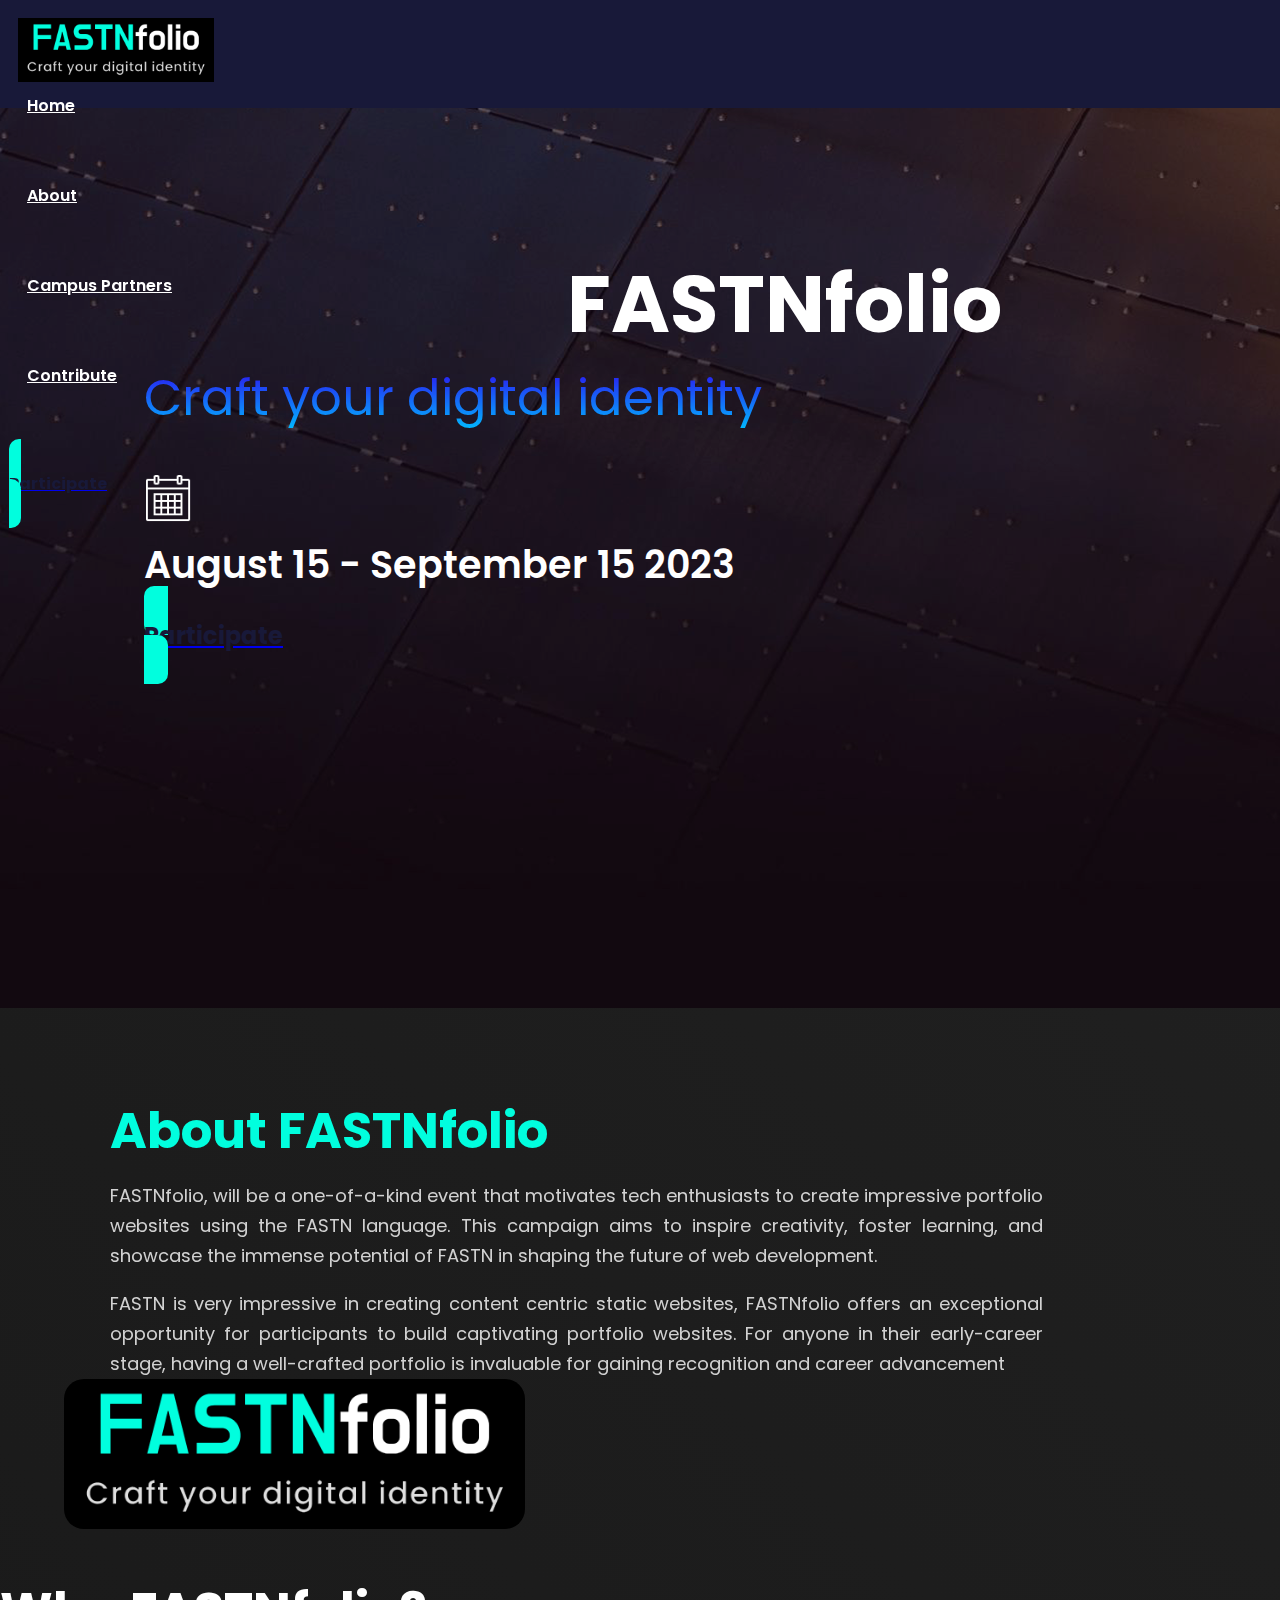
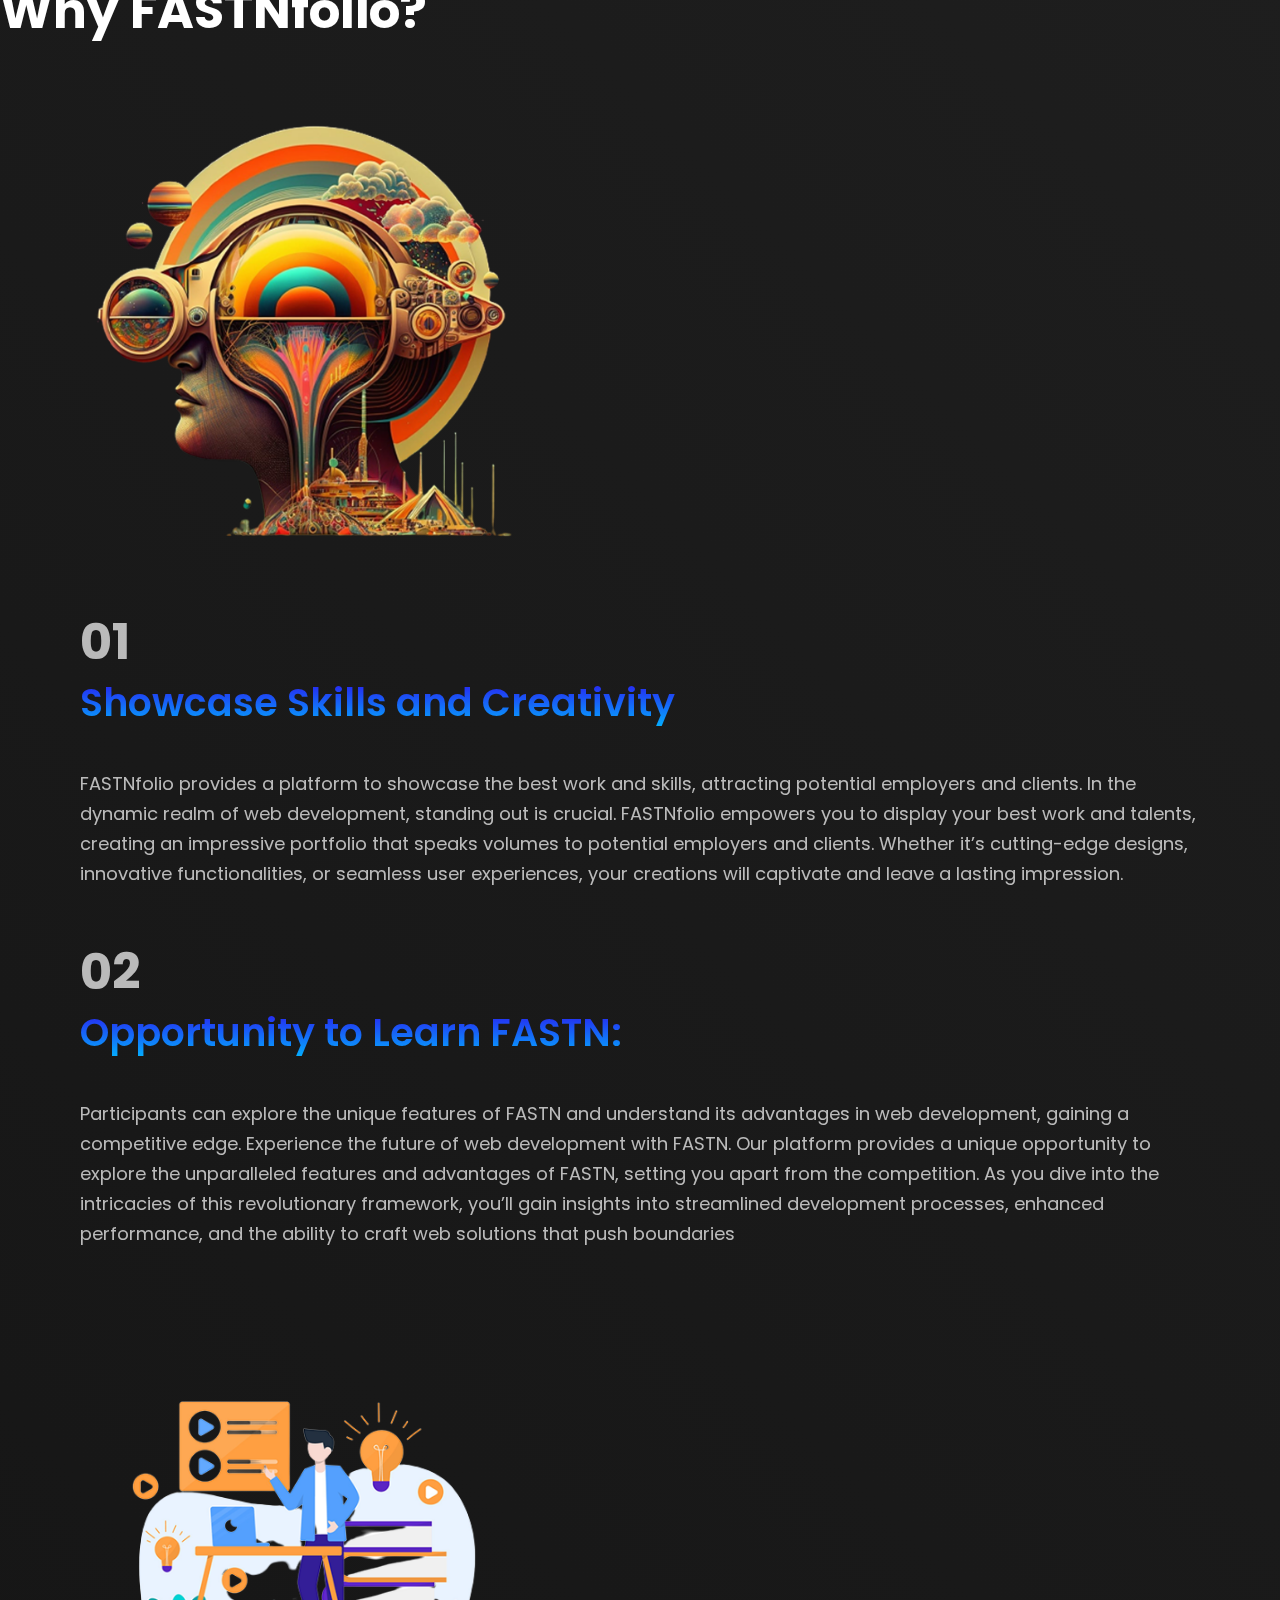
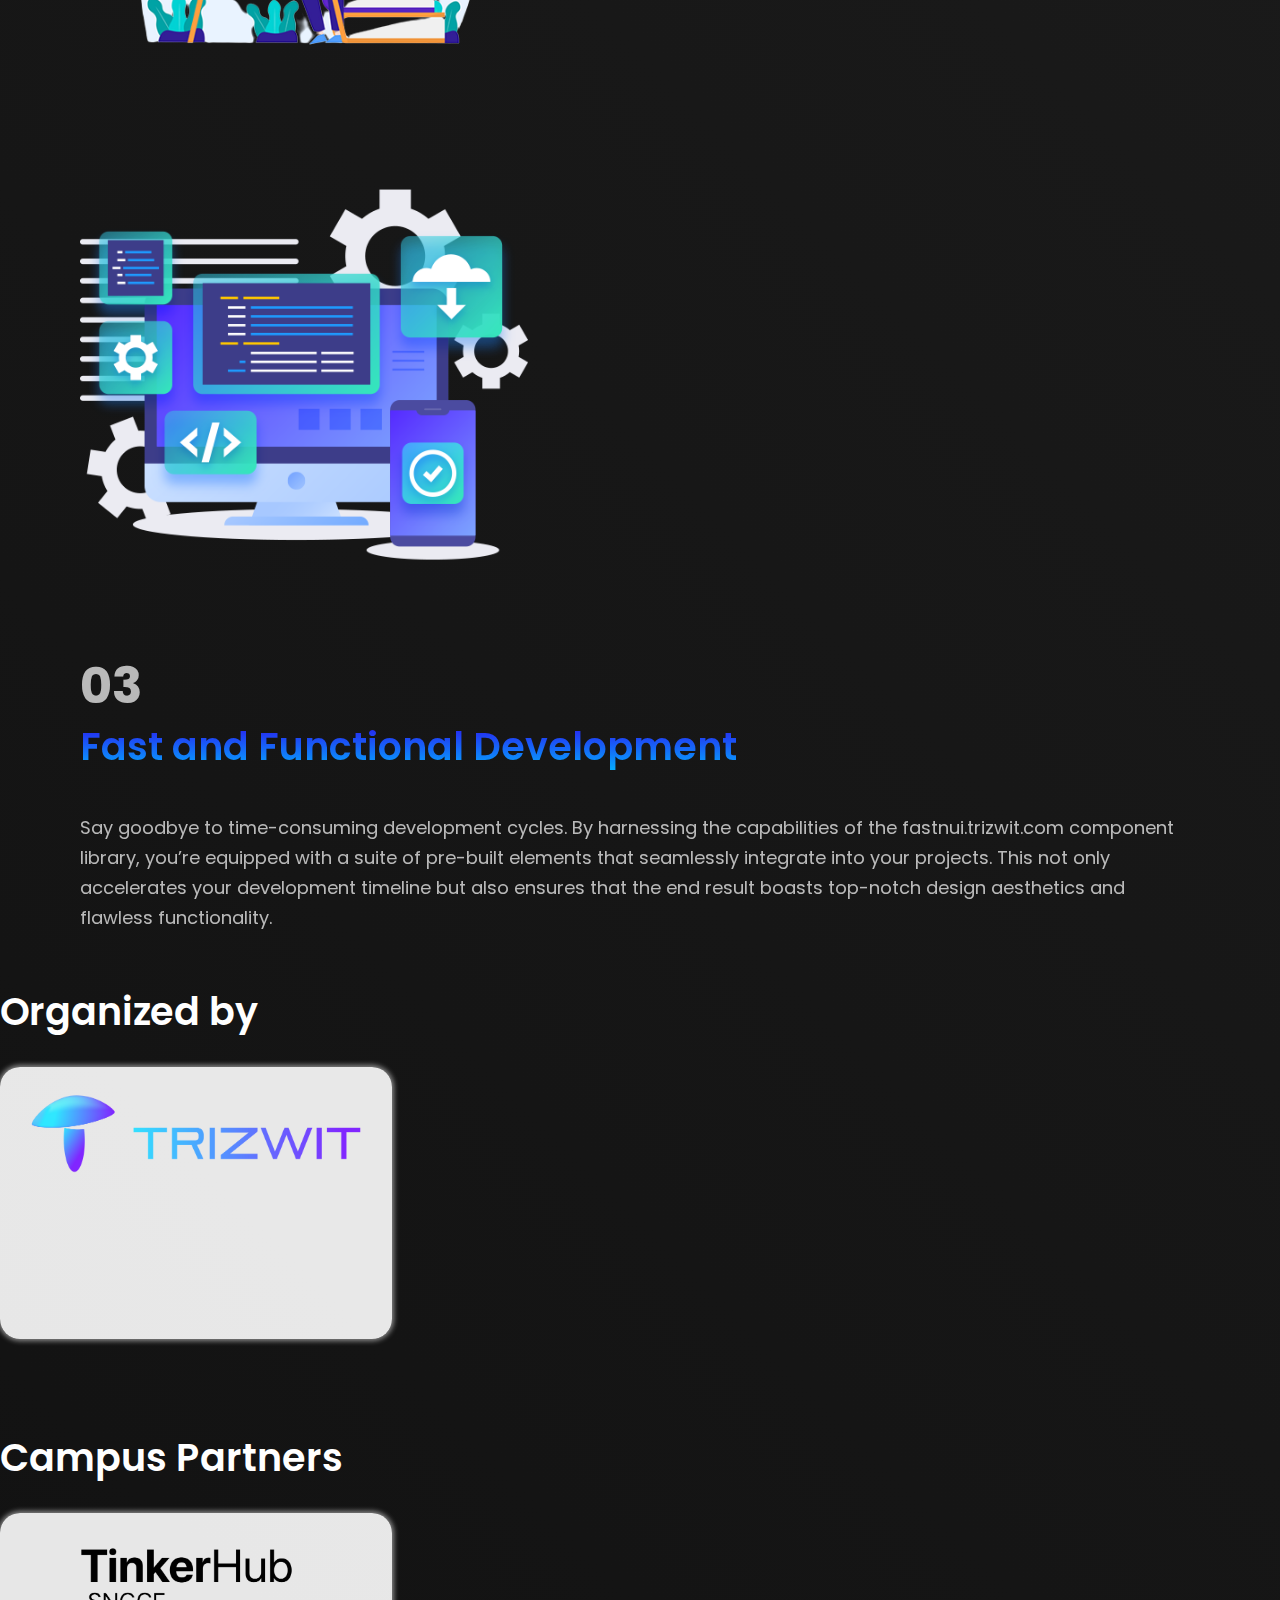
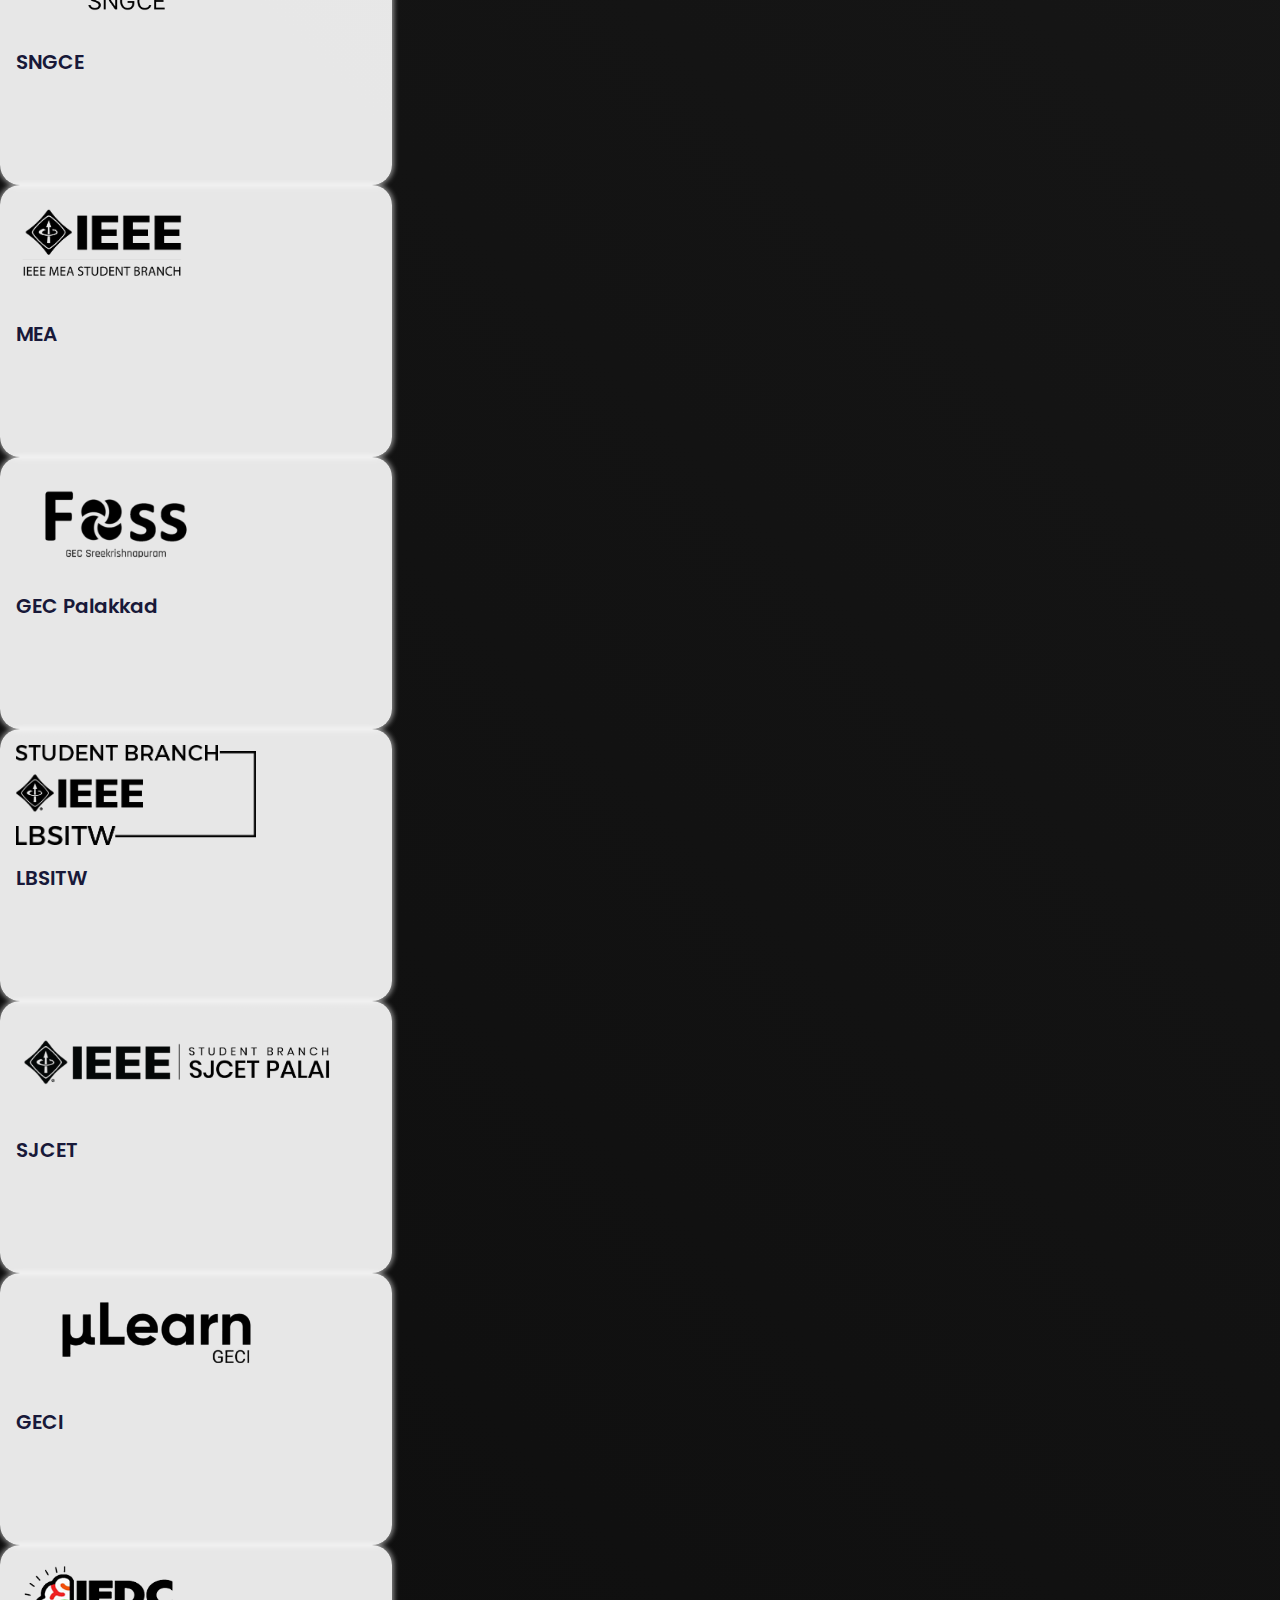
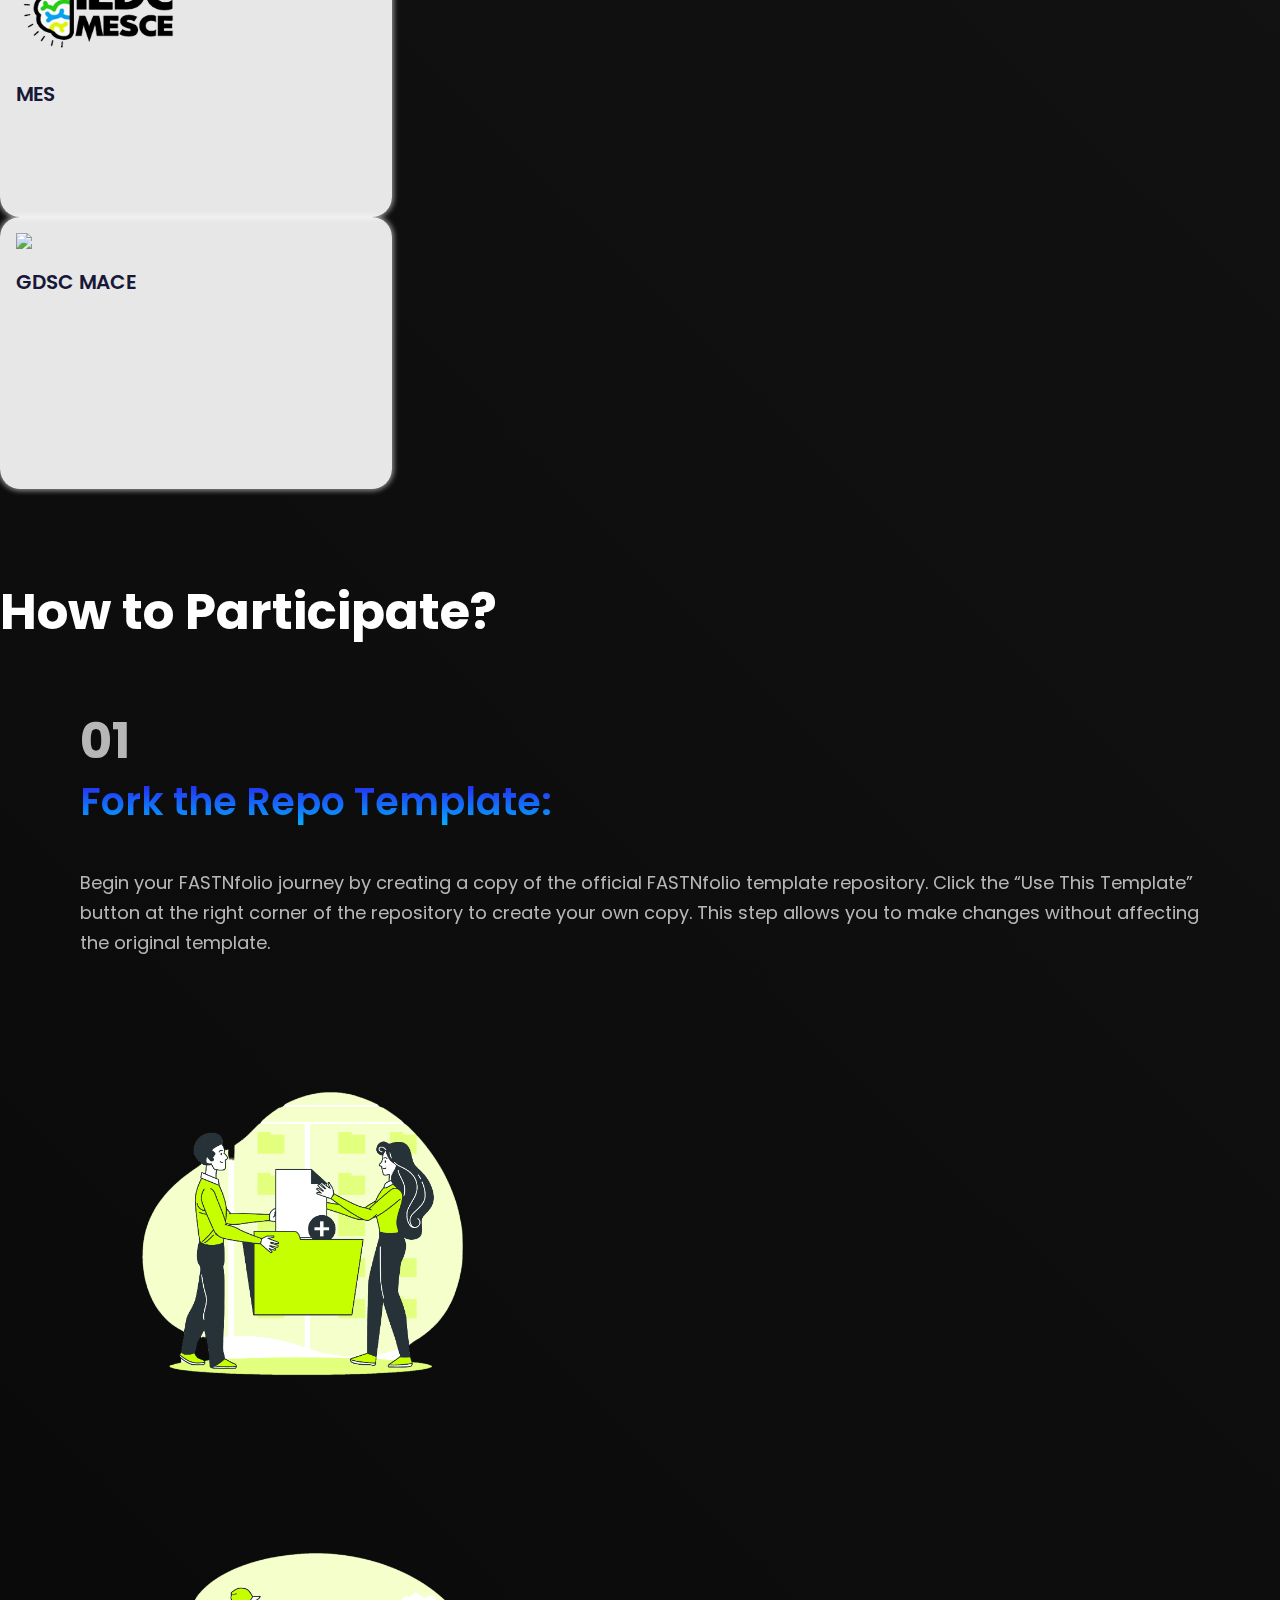
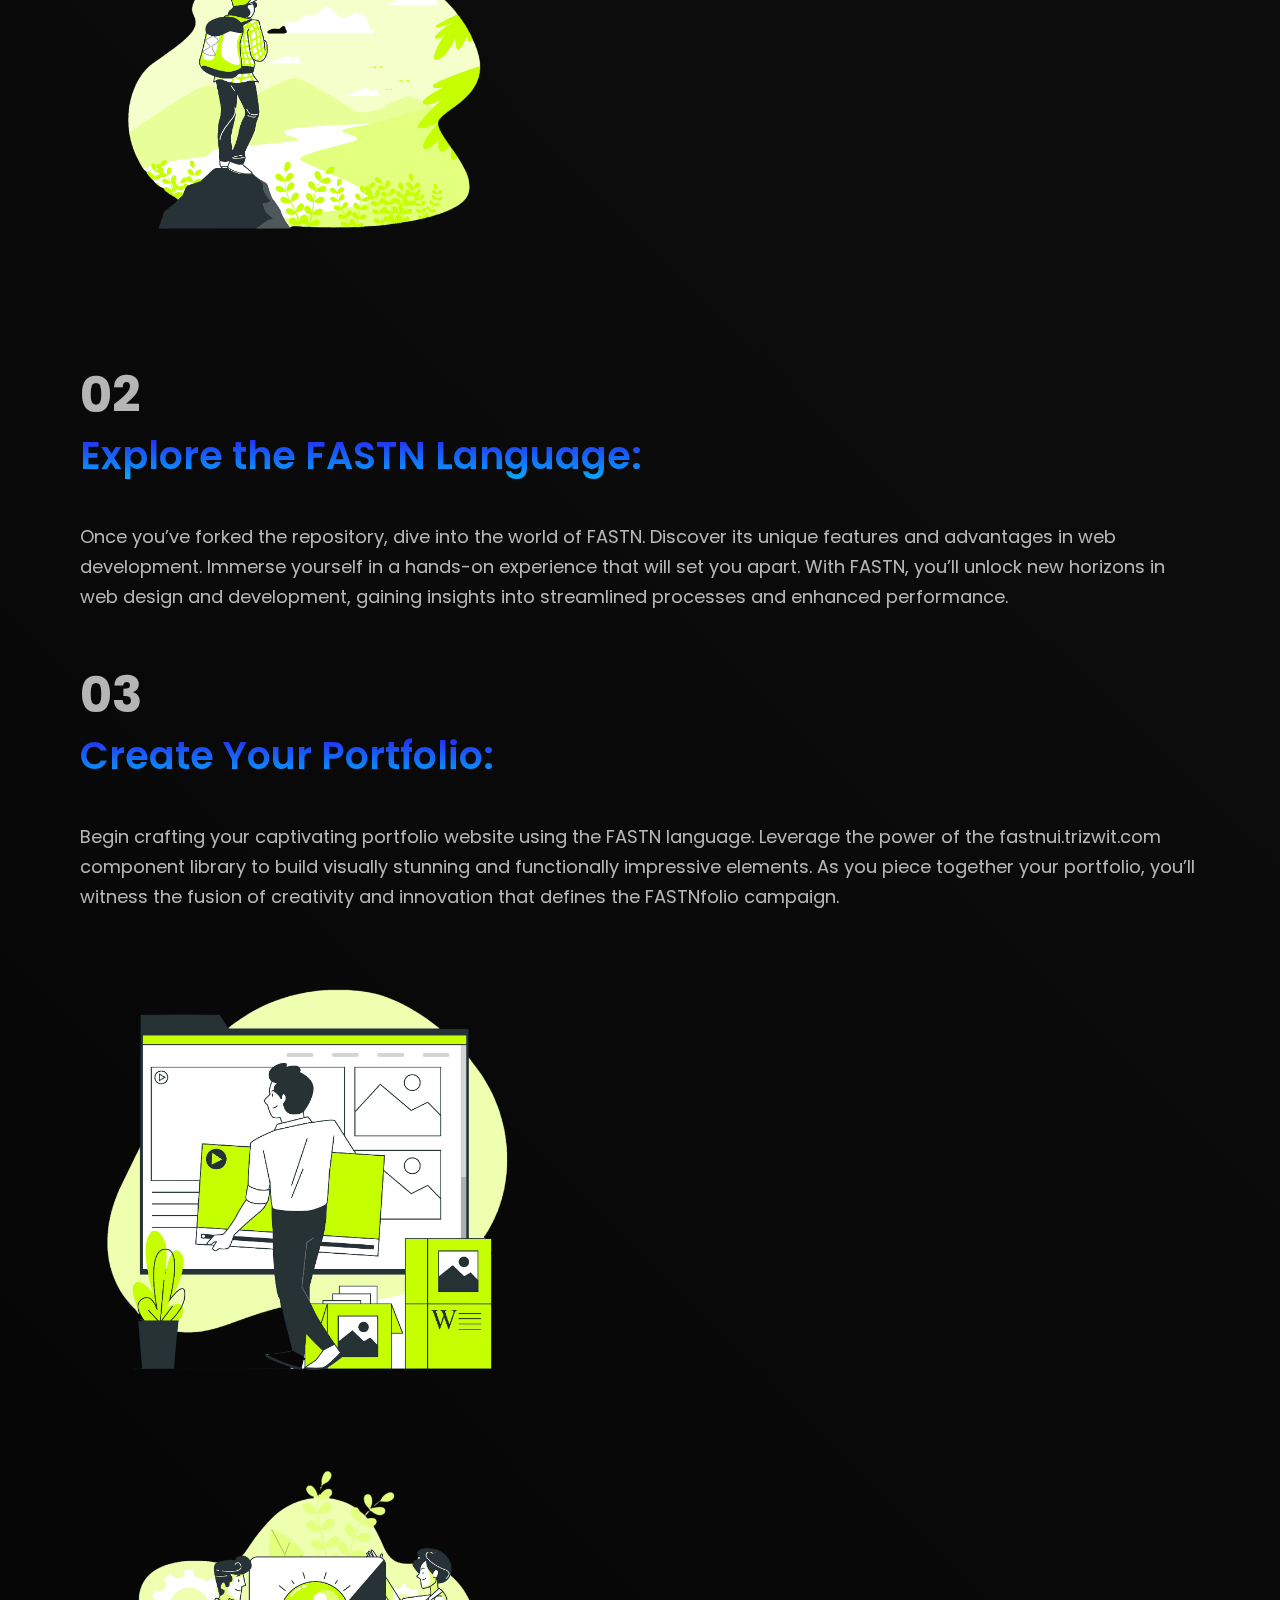
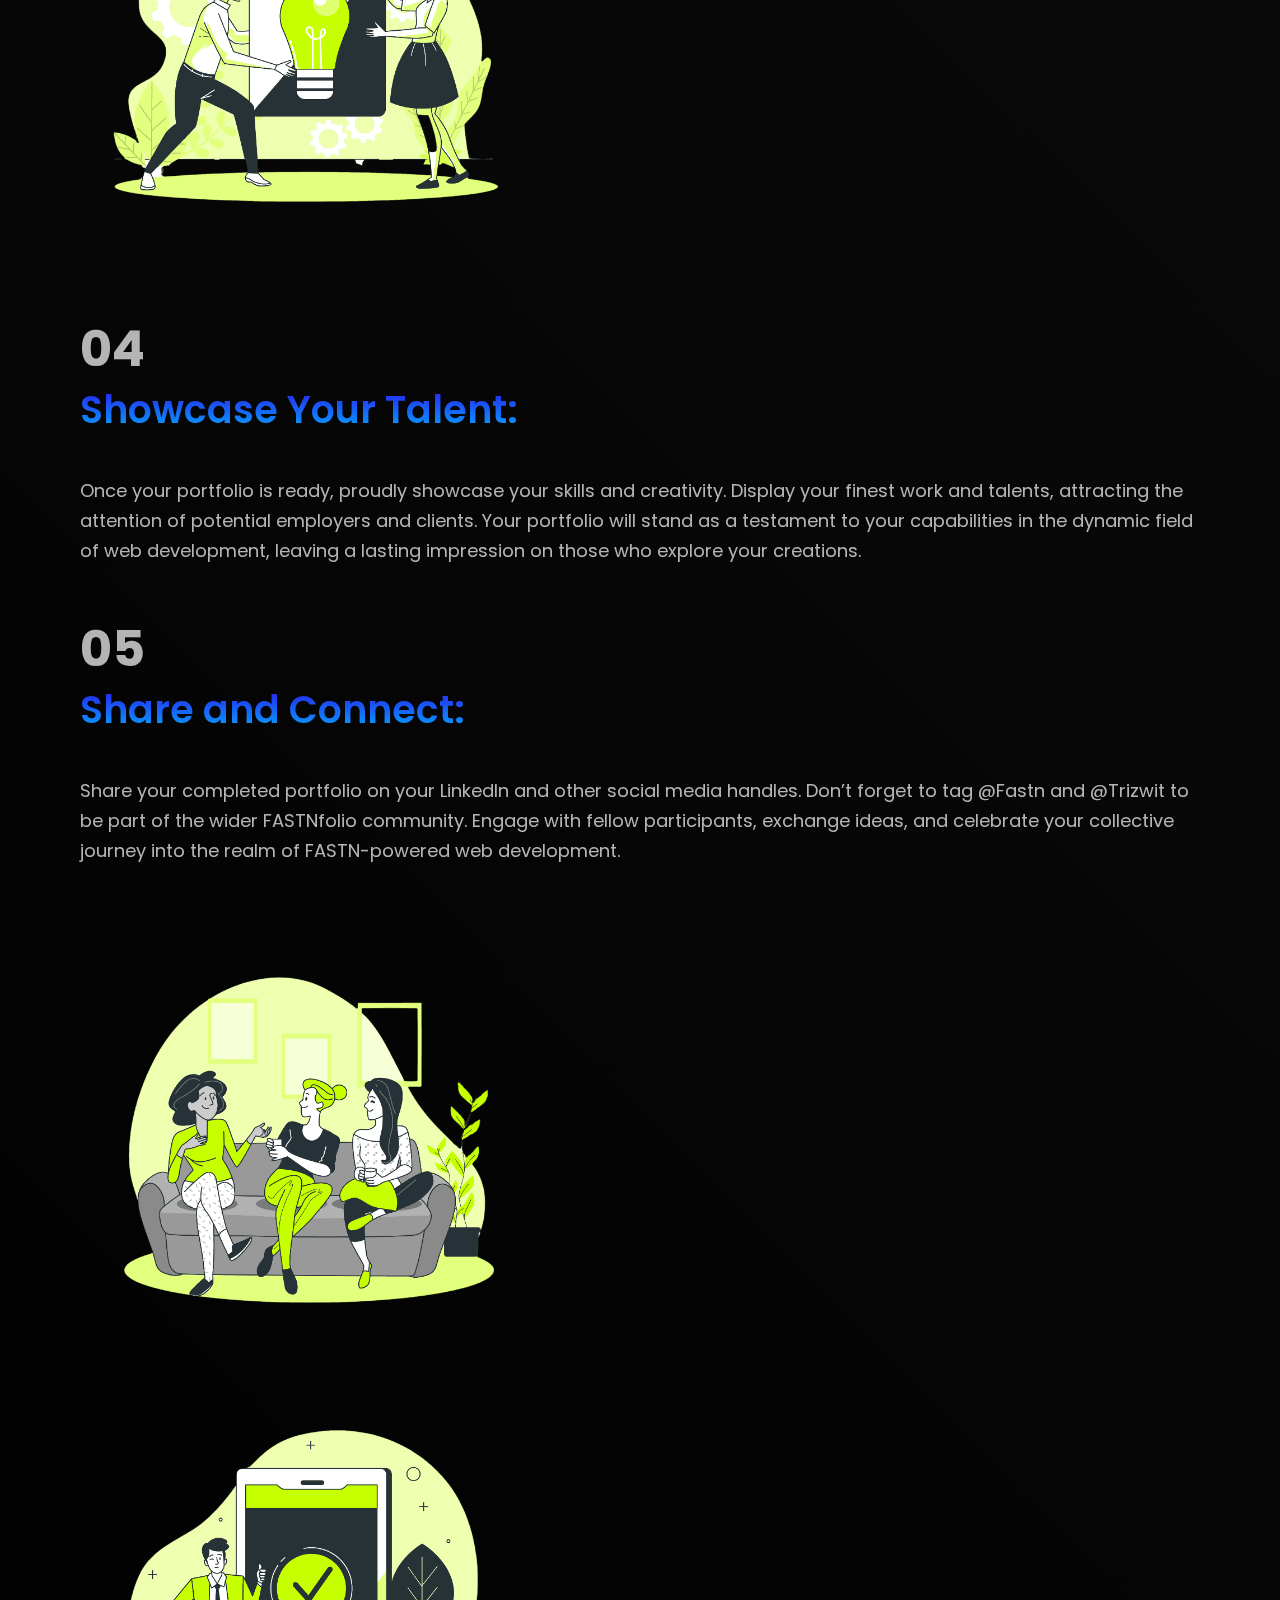
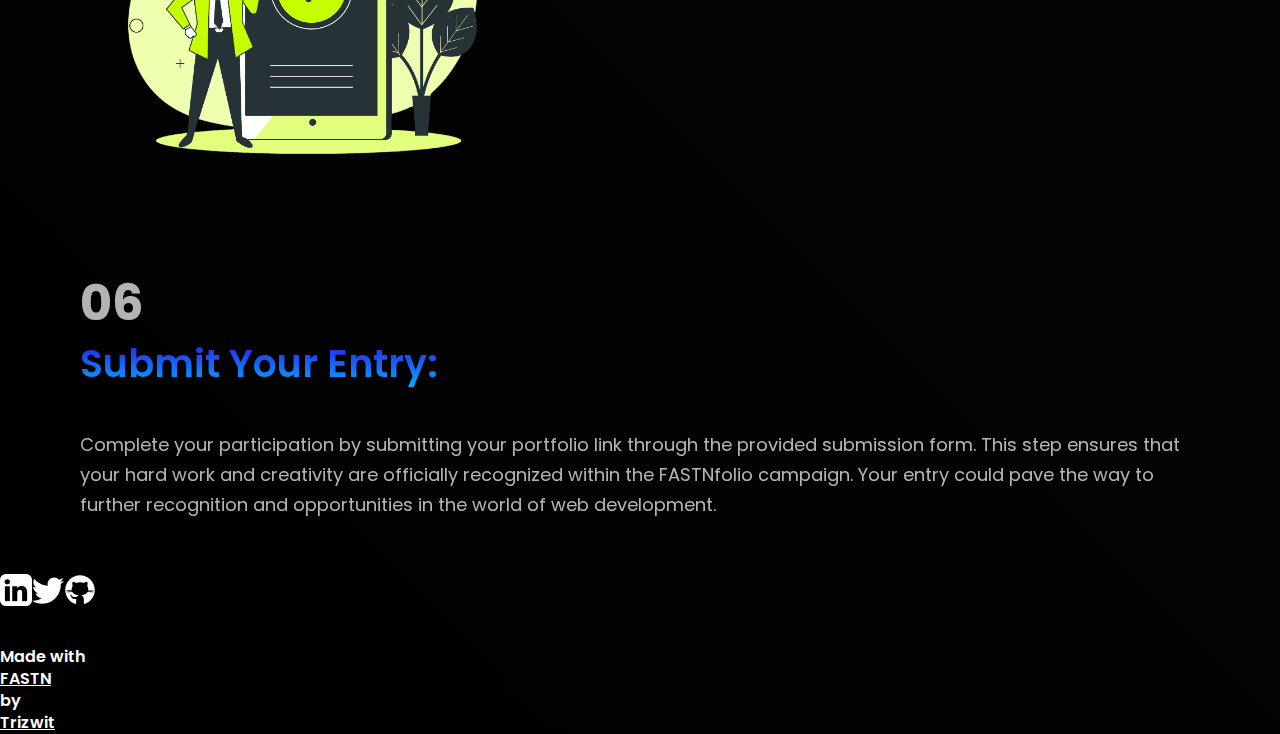
